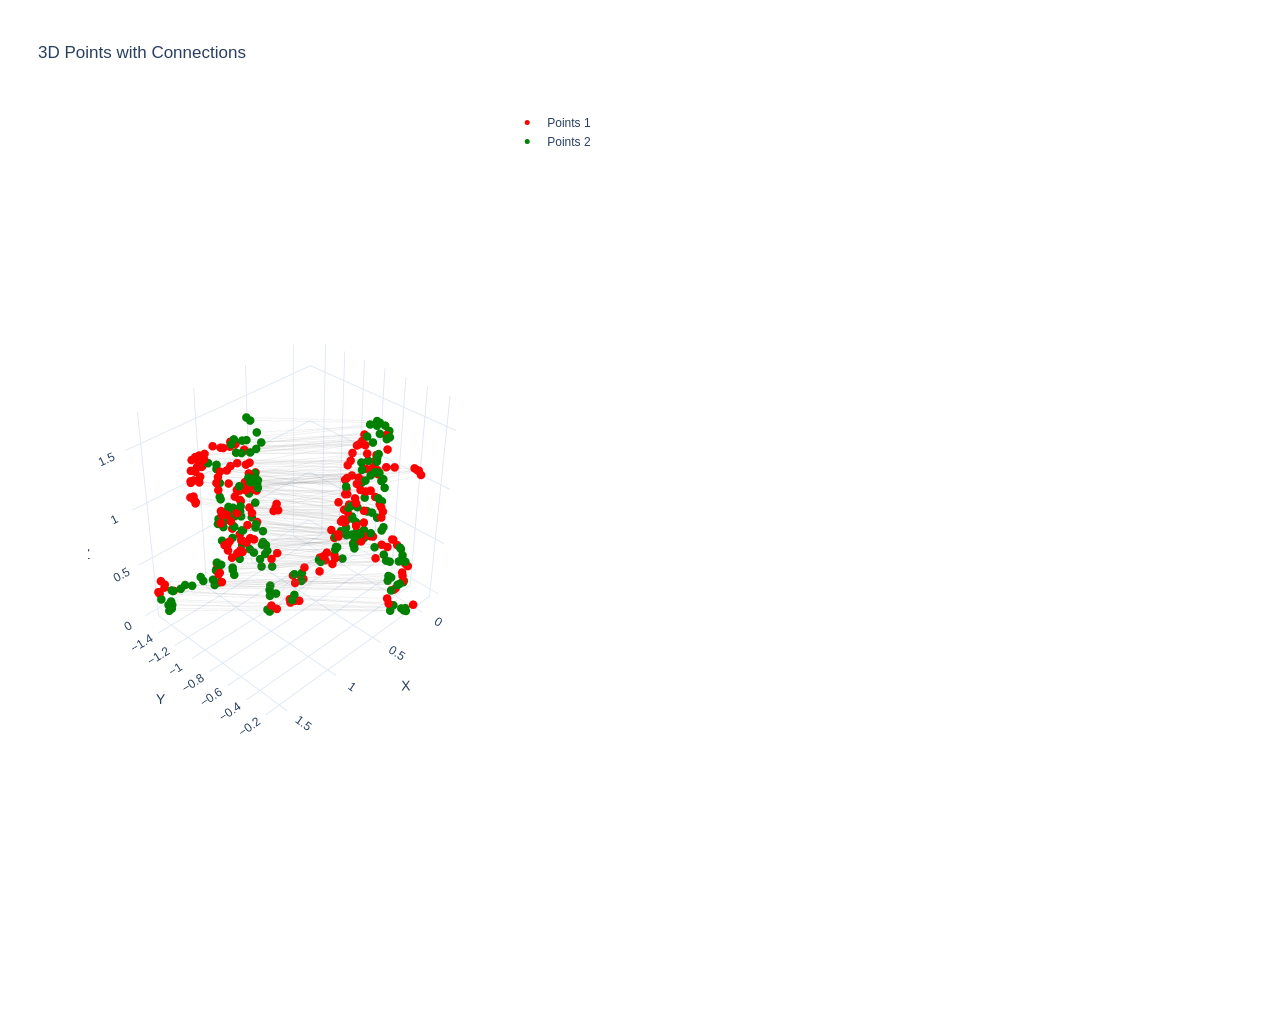
==== augmented_matching.html @ 13969689 "let's see if Git can handle this" ====
<html>
<head><meta charset="utf-8" /></head>
<body>
    <div>                        <script type="text/javascript">window.PlotlyConfig = {MathJaxConfig: 'local'};</script>
        <script type="text/javascript">/**
* plotly.js v2.35.2
* Copyright 2012-2024, Plotly, Inc.
* All rights reserved.
* Licensed under the MIT license
*/
/*! For license information please see plotly.min.js.LICENSE.txt */
!function(t,e){"object"==typeof exports&&"object"==typeof module?module.exports=e():"function"==typeof define&&define.amd?define([],e):"object"==typeof exports?exports.Plotly=e():t.Plotly=e()}(self,(function(){return function(){var t={6713:function(t,e,r){"use strict";var n=r(34809),i={"X,X div":'direction:ltr;font-family:"Open Sans",verdana,arial,sans-serif;margin:0;padding:0;',"X input,X button":'font-family:"Open Sans",verdana,arial,sans-serif;',"X input:focus,X button:focus":"outline:none;","X a":"text-decoration:none;","X a:hover":"text-decoration:none;","X .crisp":"shape-rendering:crispEdges;","X .user-select-none":"-webkit-user-select:none;-moz-user-select:none;-ms-user-select:none;-o-user-select:none;user-select:none;","X svg":"overflow:hidden;","X svg a":"fill:#447adb;","X svg a:hover":"fill:#3c6dc5;","X .main-svg":"position:absolute;top:0;left:0;pointer-events:none;","X .main-svg .draglayer":"pointer-events:all;","X .cursor-default":"cursor:default;","X .cursor-pointer":"cursor:pointer;","X .cursor-crosshair":"cursor:crosshair;","X .cursor-move":"cursor:move;","X .cursor-col-resize":"cursor:col-resize;","X .cursor-row-resize":"cursor:row-resize;","X .cursor-ns-resize":"cursor:ns-resize;","X .cursor-ew-resize":"cursor:ew-resize;","X .cursor-sw-resize":"cursor:sw-resize;","X .cursor-s-resize":"cursor:s-resize;","X .cursor-se-resize":"cursor:se-resize;","X .cursor-w-resize":"cursor:w-resize;","X .cursor-e-resize":"cursor:e-resize;","X .cursor-nw-resize":"cursor:nw-resize;","X .cursor-n-resize":"cursor:n-resize;","X .cursor-ne-resize":"cursor:ne-resize;","X .cursor-grab":"cursor:-webkit-grab;cursor:grab;","X .modebar":"position:absolute;top:2px;right:2px;","X .ease-bg":"-webkit-transition:background-color .3s ease 0s;-moz-transition:background-color .3s ease 0s;-ms-transition:background-color .3s ease 0s;-o-transition:background-color .3s ease 0s;transition:background-color .3s ease 0s;","X .modebar--hover>:not(.watermark)":"opacity:0;-webkit-transition:opacity .3s ease 0s;-moz-transition:opacity .3s ease 0s;-ms-transition:opacity .3s ease 0s;-o-transition:opacity .3s ease 0s;transition:opacity .3s ease 0s;","X:hover .modebar--hover .modebar-group":"opacity:1;","X .modebar-group":"float:left;display:inline-block;box-sizing:border-box;padding-left:8px;position:relative;vertical-align:middle;white-space:nowrap;","X .modebar-btn":"position:relative;font-size:16px;padding:3px 4px;height:22px;cursor:pointer;line-height:normal;box-sizing:border-box;","X .modebar-btn svg":"position:relative;top:2px;","X .modebar.vertical":"display:flex;flex-direction:column;flex-wrap:wrap;align-content:flex-end;max-height:100%;","X .modebar.vertical svg":"top:-1px;","X .modebar.vertical .modebar-group":"display:block;float:none;padding-left:0px;padding-bottom:8px;","X .modebar.vertical .modebar-group .modebar-btn":"display:block;text-align:center;","X [data-title]:before,X [data-title]:after":"position:absolute;-webkit-transform:translate3d(0, 0, 0);-moz-transform:translate3d(0, 0, 0);-ms-transform:translate3d(0, 0, 0);-o-transform:translate3d(0, 0, 0);transform:translate3d(0, 0, 0);display:none;opacity:0;z-index:1001;pointer-events:none;top:110%;right:50%;","X [data-title]:hover:before,X [data-title]:hover:after":"display:block;opacity:1;","X [data-title]:before":'content:"";position:absolute;background:rgba(0,0,0,0);border:6px solid rgba(0,0,0,0);z-index:1002;margin-top:-12px;border-bottom-color:#69738a;margin-right:-6px;',"X [data-title]:after":"content:attr(data-title);background:#69738a;color:#fff;padding:8px 10px;font-size:12px;line-height:12px;white-space:nowrap;margin-right:-18px;border-radius:2px;","X .vertical [data-title]:before,X .vertical [data-title]:after":"top:0%;right:200%;","X .vertical [data-title]:before":"border:6px solid rgba(0,0,0,0);border-left-color:#69738a;margin-top:8px;margin-right:-30px;",Y:'font-family:"Open Sans",verdana,arial,sans-serif;position:fixed;top:50px;right:20px;z-index:10000;font-size:10pt;max-width:180px;',"Y p":"margin:0;","Y .notifier-note":"min-width:180px;max-width:250px;border:1px solid #fff;z-index:3000;margin:0;background-color:#8c97af;background-color:rgba(140,151,175,.9);color:#fff;padding:10px;overflow-wrap:break-word;word-wrap:break-word;-ms-hyphens:auto;-webkit-hyphens:auto;hyphens:auto;","Y .notifier-close":"color:#fff;opacity:.8;float:right;padding:0 5px;background:none;border:none;font-size:20px;font-weight:bold;line-height:20px;","Y .notifier-close:hover":"color:#444;text-decoration:none;cursor:pointer;"};for(var a in i){var o=a.replace(/^,/," ,").replace(/X/g,".js-plotly-plot .plotly").replace(/Y/g,".plotly-notifier");n.addStyleRule(o,i[a])}},14187:function(t,e,r){"use strict";t.exports=r(47908)},20273:function(t,e,r){"use strict";t.exports=r(58218)},6457:function(t,e,r){"use strict";t.exports=r(89362)},15849:function(t,e,r){"use strict";t.exports=r(53794)},38847:function(t,e,r){"use strict";t.exports=r(29698)},7659:function(t,e,r){"use strict";t.exports=r(51252)},60089:function(t,e,r){"use strict";t.exports=r(48050)},22084:function(t,e,r){"use strict";t.exports=r(58075)},35892:function(t,e,r){"use strict";t.exports=r(9419)},81204:function(t,e,r){"use strict";t.exports=r(28128)},55857:function(t,e,r){"use strict";t.exports=r(47050)},12862:function(t,e,r){"use strict";t.exports=r(91405)},97629:function(t,e,r){"use strict";t.exports=r(34406)},67549:function(t,e,r){"use strict";t.exports=r(17430)},2660:function(t,e,r){"use strict";t.exports=r(91995)},86071:function(t,e,r){"use strict";t.exports=r(81264)},66200:function(t,e,r){"use strict";t.exports=r(42849)},53446:function(t,e,r){"use strict";t.exports=r(52213)},86899:function(t,e,r){"use strict";t.exports=r(91132)},13430:function(t,e,r){"use strict";t.exports=r(50453)},21548:function(t,e,r){"use strict";t.exports=r(29251)},53939:function(t,e,r){"use strict";t.exports=r(72892)},1902:function(t,e,r){"use strict";t.exports=r(74461)},29096:function(t,e,r){"use strict";t.exports=r(66143)},23820:function(t,e,r){"use strict";t.exports=r(81955)},82017:function(t,e,r){"use strict";t.exports=r(36858)},113:function(t,e,r){"use strict";t.exports=r(92106)},20260:function(t,e,r){"use strict";var n=r(67549);n.register([r(20273),r(15849),r(21548),r(1902),r(29096),r(23820),r(12862),r(1639),r(10067),r(53446),r(31014),r(113),r(78170),r(8202),r(92382),r(82017),r(86899),r(54357),r(66903),r(90594),r(71680),r(7412),r(55857),r(784),r(74221),r(22084),r(44001),r(97281),r(12345),r(53939),r(29117),r(5410),r(5057),r(81204),r(86071),r(14226),r(35892),r(2660),r(96599),r(28573),r(76832),r(60089),r(51469),r(97629),r(27700),r(7659),r(11780),r(27195),r(6457),r(84639),r(14187),r(66200),r(13430),r(90590),r(38847)]),t.exports=n},28573:function(t,e,r){"use strict";t.exports=r(25638)},90594:function(t,e,r){"use strict";t.exports=r(75297)},7412:function(t,e,r){"use strict";t.exports=r(58859)},27700:function(t,e,r){"use strict";t.exports=r(12683)},5410:function(t,e,r){"use strict";t.exports=r(6305)},29117:function(t,e,r){"use strict";t.exports=r(83910)},78170:function(t,e,r){"use strict";t.exports=r(49913)},12345:function(t,e,r){"use strict";t.exports=r(15186)},96599:function(t,e,r){"use strict";t.exports=r(71760)},54357:function(t,e,r){"use strict";t.exports=r(17822)},51469:function(t,e,r){"use strict";t.exports=r(56534)},74221:function(t,e,r){"use strict";t.exports=r(18070)},44001:function(t,e,r){"use strict";t.exports=r(52378)},14226:function(t,e,r){"use strict";t.exports=r(30929)},5057:function(t,e,r){"use strict";t.exports=r(83866)},11780:function(t,e,r){"use strict";t.exports=r(66939)},27195:function(t,e,r){"use strict";t.exports=r(23748)},84639:function(t,e,r){"use strict";t.exports=r(73304)},1639:function(t,e,r){"use strict";t.exports=r(12864)},90590:function(t,e,r){"use strict";t.exports=r(99855)},97281:function(t,e,r){"use strict";t.exports=r(91450)},784:function(t,e,r){"use strict";t.exports=r(51943)},8202:function(t,e,r){"use strict";t.exports=r(80809)},66903:function(t,e,r){"use strict";t.exports=r(95984)},76832:function(t,e,r){"use strict";t.exports=r(51671)},92382:function(t,e,r){"use strict";t.exports=r(47181)},10067:function(t,e,r){"use strict";t.exports=r(37276)},71680:function(t,e,r){"use strict";t.exports=r(75703)},31014:function(t,e,r){"use strict";t.exports=r(38261)},11645:function(t){"use strict";t.exports=[{path:"",backoff:0},{path:"M-2.4,-3V3L0.6,0Z",backoff:.6},{path:"M-3.7,-2.5V2.5L1.3,0Z",backoff:1.3},{path:"M-4.45,-3L-1.65,-0.2V0.2L-4.45,3L1.55,0Z",backoff:1.55},{path:"M-2.2,-2.2L-0.2,-0.2V0.2L-2.2,2.2L-1.4,3L1.6,0L-1.4,-3Z",backoff:1.6},{path:"M-4.4,-2.1L-0.6,-0.2V0.2L-4.4,2.1L-4,3L2,0L-4,-3Z",backoff:2},{path:"M2,0A2,2 0 1,1 0,-2A2,2 0 0,1 2,0Z",backoff:0,noRotate:!0},{path:"M2,2V-2H-2V2Z",backoff:0,noRotate:!0}]},50222:function(t,e,r){"use strict";var n=r(11645),i=r(80337),a=r(54826),o=r(78032).templatedArray;r(35081),t.exports=o("annotation",{visible:{valType:"boolean",dflt:!0,editType:"calc+arraydraw"},text:{valType:"string",editType:"calc+arraydraw"},textangle:{valType:"angle",dflt:0,editType:"calc+arraydraw"},font:i({editType:"calc+arraydraw",colorEditType:"arraydraw"}),width:{valType:"number",min:1,dflt:null,editType:"calc+arraydraw"},height:{valType:"number",min:1,dflt:null,editType:"calc+arraydraw"},opacity:{valType:"number",min:0,max:1,dflt:1,editType:"arraydraw"},align:{valType:"enumerated",values:["left","center","right"],dflt:"center",editType:"arraydraw"},valign:{valType:"enumerated",values:["top","middle","bottom"],dflt:"middle",editType:"arraydraw"},bgcolor:{valType:"color",dflt:"rgba(0,0,0,0)",editType:"arraydraw"},bordercolor:{valType:"color",dflt:"rgba(0,0,0,0)",editType:"arraydraw"},borderpad:{valType:"number",min:0,dflt:1,editType:"calc+arraydraw"},borderwidth:{valType:"number",min:0,dflt:1,editType:"calc+arraydraw"},showarrow:{valType:"boolean",dflt:!0,editType:"calc+arraydraw"},arrowcolor:{valType:"color",editType:"arraydraw"},arrowhead:{valType:"integer",min:0,max:n.length,dflt:1,editType:"arraydraw"},startarrowhead:{valType:"integer",min:0,max:n.length,dflt:1,editType:"arraydraw"},arrowside:{valType:"flaglist",flags:["end","start"],extras:["none"],dflt:"end",editType:"arraydraw"},arrowsize:{valType:"number",min:.3,dflt:1,editType:"calc+arraydraw"},startarrowsize:{valType:"number",min:.3,dflt:1,editType:"calc+arraydraw"},arrowwidth:{valType:"number",min:.1,editType:"calc+arraydraw"},standoff:{valType:"number",min:0,dflt:0,editType:"calc+arraydraw"},startstandoff:{valType:"number",min:0,dflt:0,editType:"calc+arraydraw"},ax:{valType:"any",editType:"calc+arraydraw"},ay:{valType:"any",editType:"calc+arraydraw"},axref:{valType:"enumerated",dflt:"pixel",values:["pixel",a.idRegex.x.toString()],editType:"calc"},ayref:{valType:"enumerated",dflt:"pixel",values:["pixel",a.idRegex.y.toString()],editType:"calc"},xref:{valType:"enumerated",values:["paper",a.idRegex.x.toString()],editType:"calc"},x:{valType:"any",editType:"calc+arraydraw"},xanchor:{valType:"enumerated",values:["auto","left","center","right"],dflt:"auto",editType:"calc+arraydraw"},xshift:{valType:"number",dflt:0,editType:"calc+arraydraw"},yref:{valType:"enumerated",values:["paper",a.idRegex.y.toString()],editType:"calc"},y:{valType:"any",editType:"calc+arraydraw"},yanchor:{valType:"enumerated",values:["auto","top","middle","bottom"],dflt:"auto",editType:"calc+arraydraw"},yshift:{valType:"number",dflt:0,editType:"calc+arraydraw"},clicktoshow:{valType:"enumerated",values:[!1,"onoff","onout"],dflt:!1,editType:"arraydraw"},xclick:{valType:"any",editType:"arraydraw"},yclick:{valType:"any",editType:"arraydraw"},hovertext:{valType:"string",editType:"arraydraw"},hoverlabel:{bgcolor:{valType:"color",editType:"arraydraw"},bordercolor:{valType:"color",editType:"arraydraw"},font:i({editType:"arraydraw"}),editType:"arraydraw"},captureevents:{valType:"boolean",editType:"arraydraw"},editType:"calc",_deprecated:{ref:{valType:"string",editType:"calc"}}})},60317:function(t,e,r){"use strict";var n=r(34809),i=r(29714),a=r(3377).draw;function o(t){var e=t._fullLayout;n.filterVisible(e.annotations).forEach((function(e){var r=i.getFromId(t,e.xref),n=i.getFromId(t,e.yref),a=i.getRefType(e.xref),o=i.getRefType(e.yref);e._extremes={},"range"===a&&s(e,r),"range"===o&&s(e,n)}))}function s(t,e){var r,n=e._id,a=n.charAt(0),o=t[a],s=t["a"+a],l=t[a+"ref"],c=t["a"+a+"ref"],u=t["_"+a+"padplus"],h=t["_"+a+"padminus"],f={x:1,y:-1}[a]*t[a+"shift"],p=3*t.arrowsize*t.arrowwidth||0,d=p+f,m=p-f,g=3*t.startarrowsize*t.arrowwidth||0,y=g+f,v=g-f;if(c===l){var x=i.findExtremes(e,[e.r2c(o)],{ppadplus:d,ppadminus:m}),_=i.findExtremes(e,[e.r2c(s)],{ppadplus:Math.max(u,y),ppadminus:Math.max(h,v)});r={min:[x.min[0],_.min[0]],max:[x.max[0],_.max[0]]}}else y=s?y+s:y,v=s?v-s:v,r=i.findExtremes(e,[e.r2c(o)],{ppadplus:Math.max(u,d,y),ppadminus:Math.max(h,m,v)});t._extremes[n]=r}t.exports=function(t){var e=t._fullLayout;if(n.filterVisible(e.annotations).length&&t._fullData.length)return n.syncOrAsync([a,o],t)}},6035:function(t,e,r){"use strict";var n=r(34809),i=r(33626),a=r(78032).arrayEditor;function o(t,e){var r,n,i,a,o,l,c,u=t._fullLayout.annotations,h=[],f=[],p=[],d=(e||[]).length;for(r=0;r<u.length;r++)if(a=(i=u[r]).clicktoshow){for(n=0;n<d;n++)if(l=(o=e[n]).xaxis,c=o.yaxis,l._id===i.xref&&c._id===i.yref&&l.d2r(o.x)===s(i._xclick,l)&&c.d2r(o.y)===s(i._yclick,c)){(i.visible?"onout"===a?f:p:h).push(r);break}n===d&&i.visible&&"onout"===a&&f.push(r)}return{on:h,off:f,explicitOff:p}}function s(t,e){return"log"===e.type?e.l2r(t):e.d2r(t)}t.exports={hasClickToShow:function(t,e){var r=o(t,e);return r.on.length>0||r.explicitOff.length>0},onClick:function(t,e){var r,s,l=o(t,e),c=l.on,u=l.off.concat(l.explicitOff),h={},f=t._fullLayout.annotations;if(c.length||u.length){for(r=0;r<c.length;r++)(s=a(t.layout,"annotations",f[c[r]])).modifyItem("visible",!0),n.extendFlat(h,s.getUpdateObj());for(r=0;r<u.length;r++)(s=a(t.layout,"annotations",f[u[r]])).modifyItem("visible",!1),n.extendFlat(h,s.getUpdateObj());return i.call("update",t,{},h)}}}},53271:function(t,e,r){"use strict";var n=r(34809),i=r(78766);t.exports=function(t,e,r,a){a("opacity");var o=a("bgcolor"),s=a("bordercolor"),l=i.opacity(s);a("borderpad");var c=a("borderwidth"),u=a("showarrow");if(a("text",u?" ":r._dfltTitle.annotation),a("textangle"),n.coerceFont(a,"font",r.font),a("width"),a("align"),a("height")&&a("valign"),u){var h,f,p=a("arrowside");-1!==p.indexOf("end")&&(h=a("arrowhead"),f=a("arrowsize")),-1!==p.indexOf("start")&&(a("startarrowhead",h),a("startarrowsize",f)),a("arrowcolor",l?e.bordercolor:i.defaultLine),a("arrowwidth",2*(l&&c||1)),a("standoff"),a("startstandoff")}var d=a("hovertext"),m=r.hoverlabel||{};if(d){var g=a("hoverlabel.bgcolor",m.bgcolor||(i.opacity(o)?i.rgb(o):i.defaultLine)),y=a("hoverlabel.bordercolor",m.bordercolor||i.contrast(g)),v=n.extendFlat({},m.font);v.color||(v.color=y),n.coerceFont(a,"hoverlabel.font",v)}a("captureevents",!!d)}},59741:function(t,e,r){"use strict";var n=r(10721),i=r(8083);t.exports=function(t,e,r,a){e=e||{};var o="log"===r&&"linear"===e.type,s="linear"===r&&"log"===e.type;if(o||s)for(var l,c,u=t._fullLayout.annotations,h=e._id.charAt(0),f=0;f<u.length;f++)l=u[f],c="annotations["+f+"].",l[h+"ref"]===e._id&&p(h),l["a"+h+"ref"]===e._id&&p("a"+h);function p(t){var r=l[t],s=null;s=o?i(r,e.range):Math.pow(10,r),n(s)||(s=null),a(c+t,s)}}},63737:function(t,e,r){"use strict";var n=r(34809),i=r(29714),a=r(59008),o=r(53271),s=r(50222);function l(t,e,r){function a(r,i){return n.coerce(t,e,s,r,i)}var l=a("visible"),c=a("clicktoshow");if(l||c){o(t,e,r,a);for(var u=e.showarrow,h=["x","y"],f=[-10,-30],p={_fullLayout:r},d=0;d<2;d++){var m=h[d],g=i.coerceRef(t,e,p,m,"","paper");if("paper"!==g&&i.getFromId(p,g)._annIndices.push(e._index),i.coercePosition(e,p,a,g,m,.5),u){var y="a"+m,v=i.coerceRef(t,e,p,y,"pixel",["pixel","paper"]);"pixel"!==v&&v!==g&&(v=e[y]="pixel");var x="pixel"===v?f[d]:.4;i.coercePosition(e,p,a,v,y,x)}a(m+"anchor"),a(m+"shift")}if(n.noneOrAll(t,e,["x","y"]),u&&n.noneOrAll(t,e,["ax","ay"]),c){var _=a("xclick"),b=a("yclick");e._xclick=void 0===_?e.x:i.cleanPosition(_,p,e.xref),e._yclick=void 0===b?e.y:i.cleanPosition(b,p,e.yref)}}}t.exports=function(t,e){a(t,e,{name:"annotations",handleItemDefaults:l})}},3377:function(t,e,r){"use strict";var n=r(45568),i=r(33626),a=r(44122),o=r(34809),s=o.strTranslate,l=r(29714),c=r(78766),u=r(62203),h=r(32141),f=r(30635),p=r(27983),d=r(14751),m=r(78032).arrayEditor,g=r(23768);function y(t,e){var r=t._fullLayout.annotations[e]||{},n=l.getFromId(t,r.xref),i=l.getFromId(t,r.yref);n&&n.setScale(),i&&i.setScale(),x(t,r,e,!1,n,i)}function v(t,e,r,n,i){var a=i[r],o=i[r+"ref"],s=-1!==r.indexOf("y"),c="domain"===l.getRefType(o),u=s?n.h:n.w;return t?c?a+(s?-e:e)/t._length:t.p2r(t.r2p(a)+e):a+(s?-e:e)/u}function x(t,e,r,a,y,x){var _,b,w=t._fullLayout,T=t._fullLayout._size,k=t._context.edits;a?(_="annotation-"+a,b=a+".annotations"):(_="annotation",b="annotations");var A=m(t.layout,b,e),M=A.modifyBase,S=A.modifyItem,E=A.getUpdateObj;w._infolayer.selectAll("."+_+'[data-index="'+r+'"]').remove();var C="clip"+w._uid+"_ann"+r;if(e._input&&!1!==e.visible){var L={x:{},y:{}},I=+e.textangle||0,P=w._infolayer.append("g").classed(_,!0).attr("data-index",String(r)).style("opacity",e.opacity),z=P.append("g").classed("annotation-text-g",!0),O=k[e.showarrow?"annotationTail":"annotationPosition"],D=e.captureevents||k.annotationText||O,R=z.append("g").style("pointer-events",D?"all":null).call(p,"pointer").on("click",(function(){t._dragging=!1,t.emit("plotly_clickannotation",Z(n.event))}));e.hovertext&&R.on("mouseover",(function(){var r=e.hoverlabel,n=r.font,i=this.getBoundingClientRect(),a=t.getBoundingClientRect();h.loneHover({x0:i.left-a.left,x1:i.right-a.left,y:(i.top+i.bottom)/2-a.top,text:e.hovertext,color:r.bgcolor,borderColor:r.bordercolor,fontFamily:n.family,fontSize:n.size,fontColor:n.color,fontWeight:n.weight,fontStyle:n.style,fontVariant:n.variant,fontShadow:n.fontShadow,fontLineposition:n.fontLineposition,fontTextcase:n.fontTextcase},{container:w._hoverlayer.node(),outerContainer:w._paper.node(),gd:t})})).on("mouseout",(function(){h.loneUnhover(w._hoverlayer.node())}));var F=e.borderwidth,B=e.borderpad,N=F+B,j=R.append("rect").attr("class","bg").style("stroke-width",F+"px").call(c.stroke,e.bordercolor).call(c.fill,e.bgcolor),U=e.width||e.height,V=w._topclips.selectAll("#"+C).data(U?[0]:[]);V.enter().append("clipPath").classed("annclip",!0).attr("id",C).append("rect"),V.exit().remove();var q=e.font,H=w._meta?o.templateString(e.text,w._meta):e.text,G=R.append("text").classed("annotation-text",!0).text(H);k.annotationText?G.call(f.makeEditable,{delegate:R,gd:t}).call(W).on("edit",(function(r){e.text=r,this.call(W),S("text",r),y&&y.autorange&&M(y._name+".autorange",!0),x&&x.autorange&&M(x._name+".autorange",!0),i.call("_guiRelayout",t,E())})):G.call(W)}else n.selectAll("#"+C).remove();function Z(t){var n={index:r,annotation:e._input,fullAnnotation:e,event:t};return a&&(n.subplotId=a),n}function W(r){return r.call(u.font,q).attr({"text-anchor":{left:"start",right:"end"}[e.align]||"middle"}),f.convertToTspans(r,t,Y),r}function Y(){var r=G.selectAll("a");1===r.size()&&r.text()===G.text()&&R.insert("a",":first-child").attr({"xlink:xlink:href":r.attr("xlink:href"),"xlink:xlink:show":r.attr("xlink:show")}).style({cursor:"pointer"}).node().appendChild(j.node());var n=R.select(".annotation-text-math-group"),h=!n.empty(),m=u.bBox((h?n:G).node()),_=m.width,b=m.height,A=e.width||_,D=e.height||b,B=Math.round(A+2*N),q=Math.round(D+2*N);function H(t,e){return"auto"===e&&(e=t<1/3?"left":t>2/3?"right":"center"),{center:0,middle:0,left:.5,bottom:-.5,right:-.5,top:.5}[e]}for(var W=!1,Y=["x","y"],X=0;X<Y.length;X++){var $,J,K,Q,tt,et=Y[X],rt=e[et+"ref"]||et,nt=e["a"+et+"ref"],it={x:y,y:x}[et],at=(I+("x"===et?0:-90))*Math.PI/180,ot=B*Math.cos(at),st=q*Math.sin(at),lt=Math.abs(ot)+Math.abs(st),ct=e[et+"anchor"],ut=e[et+"shift"]*("x"===et?1:-1),ht=L[et],ft=l.getRefType(rt);if(it&&"domain"!==ft){var pt=it.r2fraction(e[et]);(pt<0||pt>1)&&(nt===rt?((pt=it.r2fraction(e["a"+et]))<0||pt>1)&&(W=!0):W=!0),$=it._offset+it.r2p(e[et]),Q=.5}else{var dt="domain"===ft;"x"===et?(K=e[et],$=dt?it._offset+it._length*K:$=T.l+T.w*K):(K=1-e[et],$=dt?it._offset+it._length*K:$=T.t+T.h*K),Q=e.showarrow?.5:K}if(e.showarrow){ht.head=$;var mt=e["a"+et];if(tt=ot*H(.5,e.xanchor)-st*H(.5,e.yanchor),nt===rt){var gt=l.getRefType(nt);"domain"===gt?("y"===et&&(mt=1-mt),ht.tail=it._offset+it._length*mt):"paper"===gt?"y"===et?(mt=1-mt,ht.tail=T.t+T.h*mt):ht.tail=T.l+T.w*mt:ht.tail=it._offset+it.r2p(mt),J=tt}else ht.tail=$+mt,J=tt+mt;ht.text=ht.tail+tt;var yt=w["x"===et?"width":"height"];if("paper"===rt&&(ht.head=o.constrain(ht.head,1,yt-1)),"pixel"===nt){var vt=-Math.max(ht.tail-3,ht.text),xt=Math.min(ht.tail+3,ht.text)-yt;vt>0?(ht.tail+=vt,ht.text+=vt):xt>0&&(ht.tail-=xt,ht.text-=xt)}ht.tail+=ut,ht.head+=ut}else J=tt=lt*H(Q,ct),ht.text=$+tt;ht.text+=ut,tt+=ut,J+=ut,e["_"+et+"padplus"]=lt/2+J,e["_"+et+"padminus"]=lt/2-J,e["_"+et+"size"]=lt,e["_"+et+"shift"]=tt}if(W)R.remove();else{var _t=0,bt=0;if("left"!==e.align&&(_t=(A-_)*("center"===e.align?.5:1)),"top"!==e.valign&&(bt=(D-b)*("middle"===e.valign?.5:1)),h)n.select("svg").attr({x:N+_t-1,y:N+bt}).call(u.setClipUrl,U?C:null,t);else{var wt=N+bt-m.top,Tt=N+_t-m.left;G.call(f.positionText,Tt,wt).call(u.setClipUrl,U?C:null,t)}V.select("rect").call(u.setRect,N,N,A,D),j.call(u.setRect,F/2,F/2,B-F,q-F),R.call(u.setTranslate,Math.round(L.x.text-B/2),Math.round(L.y.text-q/2)),z.attr({transform:"rotate("+I+","+L.x.text+","+L.y.text+")"});var kt,At=function(r,n){P.selectAll(".annotation-arrow-g").remove();var l=L.x.head,h=L.y.head,f=L.x.tail+r,p=L.y.tail+n,m=L.x.text+r,_=L.y.text+n,b=o.rotationXYMatrix(I,m,_),w=o.apply2DTransform(b),A=o.apply2DTransform2(b),C=+j.attr("width"),O=+j.attr("height"),D=m-.5*C,F=D+C,B=_-.5*O,N=B+O,U=[[D,B,D,N],[D,N,F,N],[F,N,F,B],[F,B,D,B]].map(A);if(!U.reduce((function(t,e){return t^!!o.segmentsIntersect(l,h,l+1e6,h+1e6,e[0],e[1],e[2],e[3])}),!1)){U.forEach((function(t){var e=o.segmentsIntersect(f,p,l,h,t[0],t[1],t[2],t[3]);e&&(f=e.x,p=e.y)}));var V=e.arrowwidth,q=e.arrowcolor,H=e.arrowside,G=P.append("g").style({opacity:c.opacity(q)}).classed("annotation-arrow-g",!0),Z=G.append("path").attr("d","M"+f+","+p+"L"+l+","+h).style("stroke-width",V+"px").call(c.stroke,c.rgb(q));if(g(Z,H,e),k.annotationPosition&&Z.node().parentNode&&!a){var W=l,Y=h;if(e.standoff){var X=Math.sqrt(Math.pow(l-f,2)+Math.pow(h-p,2));W+=e.standoff*(f-l)/X,Y+=e.standoff*(p-h)/X}var $,J,K=G.append("path").classed("annotation-arrow",!0).classed("anndrag",!0).classed("cursor-move",!0).attr({d:"M3,3H-3V-3H3ZM0,0L"+(f-W)+","+(p-Y),transform:s(W,Y)}).style("stroke-width",V+6+"px").call(c.stroke,"rgba(0,0,0,0)").call(c.fill,"rgba(0,0,0,0)");d.init({element:K.node(),gd:t,prepFn:function(){var t=u.getTranslate(R);$=t.x,J=t.y,y&&y.autorange&&M(y._name+".autorange",!0),x&&x.autorange&&M(x._name+".autorange",!0)},moveFn:function(t,r){var n=w($,J),i=n[0]+t,a=n[1]+r;R.call(u.setTranslate,i,a),S("x",v(y,t,"x",T,e)),S("y",v(x,r,"y",T,e)),e.axref===e.xref&&S("ax",v(y,t,"ax",T,e)),e.ayref===e.yref&&S("ay",v(x,r,"ay",T,e)),G.attr("transform",s(t,r)),z.attr({transform:"rotate("+I+","+i+","+a+")"})},doneFn:function(){i.call("_guiRelayout",t,E());var e=document.querySelector(".js-notes-box-panel");e&&e.redraw(e.selectedObj)}})}}};e.showarrow&&At(0,0),O&&d.init({element:R.node(),gd:t,prepFn:function(){kt=z.attr("transform")},moveFn:function(t,r){var n="pointer";if(e.showarrow)e.axref===e.xref?S("ax",v(y,t,"ax",T,e)):S("ax",e.ax+t),e.ayref===e.yref?S("ay",v(x,r,"ay",T.w,e)):S("ay",e.ay+r),At(t,r);else{if(a)return;var i,o;if(y)i=v(y,t,"x",T,e);else{var l=e._xsize/T.w,c=e.x+(e._xshift-e.xshift)/T.w-l/2;i=d.align(c+t/T.w,l,0,1,e.xanchor)}if(x)o=v(x,r,"y",T,e);else{var u=e._ysize/T.h,h=e.y-(e._yshift+e.yshift)/T.h-u/2;o=d.align(h-r/T.h,u,0,1,e.yanchor)}S("x",i),S("y",o),y&&x||(n=d.getCursor(y?.5:i,x?.5:o,e.xanchor,e.yanchor))}z.attr({transform:s(t,r)+kt}),p(R,n)},clickFn:function(r,n){e.captureevents&&t.emit("plotly_clickannotation",Z(n))},doneFn:function(){p(R),i.call("_guiRelayout",t,E());var e=document.querySelector(".js-notes-box-panel");e&&e.redraw(e.selectedObj)}})}}}t.exports={draw:function(t){var e=t._fullLayout;e._infolayer.selectAll(".annotation").remove();for(var r=0;r<e.annotations.length;r++)e.annotations[r].visible&&y(t,r);return a.previousPromises(t)},drawOne:y,drawRaw:x}},23768:function(t,e,r){"use strict";var n=r(45568),i=r(78766),a=r(11645),o=r(34809),s=o.strScale,l=o.strRotate,c=o.strTranslate;t.exports=function(t,e,r){var o,u,h,f,p=t.node(),d=a[r.arrowhead||0],m=a[r.startarrowhead||0],g=(r.arrowwidth||1)*(r.arrowsize||1),y=(r.arrowwidth||1)*(r.startarrowsize||1),v=e.indexOf("start")>=0,x=e.indexOf("end")>=0,_=d.backoff*g+r.standoff,b=m.backoff*y+r.startstandoff;if("line"===p.nodeName){o={x:+t.attr("x1"),y:+t.attr("y1")},u={x:+t.attr("x2"),y:+t.attr("y2")};var w=o.x-u.x,T=o.y-u.y;if(f=(h=Math.atan2(T,w))+Math.PI,_&&b&&_+b>Math.sqrt(w*w+T*T))return void O();if(_){if(_*_>w*w+T*T)return void O();var k=_*Math.cos(h),A=_*Math.sin(h);u.x+=k,u.y+=A,t.attr({x2:u.x,y2:u.y})}if(b){if(b*b>w*w+T*T)return void O();var M=b*Math.cos(h),S=b*Math.sin(h);o.x-=M,o.y-=S,t.attr({x1:o.x,y1:o.y})}}else if("path"===p.nodeName){var E=p.getTotalLength(),C="";if(E<_+b)return void O();var L=p.getPointAtLength(0),I=p.getPointAtLength(.1);h=Math.atan2(L.y-I.y,L.x-I.x),o=p.getPointAtLength(Math.min(b,E)),C="0px,"+b+"px,";var P=p.getPointAtLength(E),z=p.getPointAtLength(E-.1);f=Math.atan2(P.y-z.y,P.x-z.x),u=p.getPointAtLength(Math.max(0,E-_)),C+=E-(C?b+_:_)+"px,"+E+"px",t.style("stroke-dasharray",C)}function O(){t.style("stroke-dasharray","0px,100px")}function D(e,a,o,u){e.path&&(e.noRotate&&(o=0),n.select(p.parentNode).append("path").attr({class:t.attr("class"),d:e.path,transform:c(a.x,a.y)+l(180*o/Math.PI)+s(u)}).style({fill:i.rgb(r.arrowcolor),"stroke-width":0}))}v&&D(m,o,h,y),x&&D(d,u,f,g)}},3599:function(t,e,r){"use strict";var n=r(3377),i=r(6035);t.exports={moduleType:"component",name:"annotations",layoutAttributes:r(50222),supplyLayoutDefaults:r(63737),includeBasePlot:r(20706)("annotations"),calcAutorange:r(60317),draw:n.draw,drawOne:n.drawOne,drawRaw:n.drawRaw,hasClickToShow:i.hasClickToShow,onClick:i.onClick,convertCoords:r(59741)}},38239:function(t,e,r){"use strict";var n=r(50222),i=r(13582).overrideAll,a=r(78032).templatedArray;t.exports=i(a("annotation",{visible:n.visible,x:{valType:"any"},y:{valType:"any"},z:{valType:"any"},ax:{valType:"number"},ay:{valType:"number"},xanchor:n.xanchor,xshift:n.xshift,yanchor:n.yanchor,yshift:n.yshift,text:n.text,textangle:n.textangle,font:n.font,width:n.width,height:n.height,opacity:n.opacity,align:n.align,valign:n.valign,bgcolor:n.bgcolor,bordercolor:n.bordercolor,borderpad:n.borderpad,borderwidth:n.borderwidth,showarrow:n.showarrow,arrowcolor:n.arrowcolor,arrowhead:n.arrowhead,startarrowhead:n.startarrowhead,arrowside:n.arrowside,arrowsize:n.arrowsize,startarrowsize:n.startarrowsize,arrowwidth:n.arrowwidth,standoff:n.standoff,startstandoff:n.startstandoff,hovertext:n.hovertext,hoverlabel:n.hoverlabel,captureevents:n.captureevents}),"calc","from-root")},47979:function(t,e,r){"use strict";var n=r(34809),i=r(29714);function a(t,e){var r=e.fullSceneLayout.domain,a=e.fullLayout._size,o={pdata:null,type:"linear",autorange:!1,range:[-1/0,1/0]};t._xa={},n.extendFlat(t._xa,o),i.setConvert(t._xa),t._xa._offset=a.l+r.x[0]*a.w,t._xa.l2p=function(){return.5*(1+t._pdata[0]/t._pdata[3])*a.w*(r.x[1]-r.x[0])},t._ya={},n.extendFlat(t._ya,o),i.setConvert(t._ya),t._ya._offset=a.t+(1-r.y[1])*a.h,t._ya.l2p=function(){return.5*(1-t._pdata[1]/t._pdata[3])*a.h*(r.y[1]-r.y[0])}}t.exports=function(t){for(var e=t.fullSceneLayout.annotations,r=0;r<e.length;r++)a(e[r],t);t.fullLayout._infolayer.selectAll(".annotation-"+t.id).remove()}},34232:function(t,e,r){"use strict";var n=r(34809),i=r(29714),a=r(59008),o=r(53271),s=r(38239);function l(t,e,r,a){function l(r,i){return n.coerce(t,e,s,r,i)}function c(t){var n=t+"axis",a={_fullLayout:{}};return a._fullLayout[n]=r[n],i.coercePosition(e,a,l,t,t,.5)}l("visible")&&(o(t,e,a.fullLayout,l),c("x"),c("y"),c("z"),n.noneOrAll(t,e,["x","y","z"]),e.xref="x",e.yref="y",e.zref="z",l("xanchor"),l("yanchor"),l("xshift"),l("yshift"),e.showarrow&&(e.axref="pixel",e.ayref="pixel",l("ax",-10),l("ay",-30),n.noneOrAll(t,e,["ax","ay"])))}t.exports=function(t,e,r){a(t,e,{name:"annotations",handleItemDefaults:l,fullLayout:r.fullLayout})}},9756:function(t,e,r){"use strict";var n=r(3377).drawRaw,i=r(25802),a=["x","y","z"];t.exports=function(t){for(var e=t.fullSceneLayout,r=t.dataScale,o=e.annotations,s=0;s<o.length;s++){for(var l=o[s],c=!1,u=0;u<3;u++){var h=a[u],f=l[h],p=e[h+"axis"].r2fraction(f);if(p<0||p>1){c=!0;break}}c?t.fullLayout._infolayer.select(".annotation-"+t.id+'[data-index="'+s+'"]').remove():(l._pdata=i(t.glplot.cameraParams,[e.xaxis.r2l(l.x)*r[0],e.yaxis.r2l(l.y)*r[1],e.zaxis.r2l(l.z)*r[2]]),n(t.graphDiv,l,s,t.id,l._xa,l._ya))}}},83348:function(t,e,r){"use strict";var n=r(33626),i=r(34809);t.exports={moduleType:"component",name:"annotations3d",schema:{subplots:{scene:{annotations:r(38239)}}},layoutAttributes:r(38239),handleDefaults:r(34232),includeBasePlot:function(t,e){var r=n.subplotsRegistry.gl3d;if(r)for(var a=r.attrRegex,o=Object.keys(t),s=0;s<o.length;s++){var l=o[s];a.test(l)&&(t[l].annotations||[]).length&&(i.pushUnique(e._basePlotModules,r),i.pushUnique(e._subplots.gl3d,l))}},convert:r(47979),draw:r(9756)}},37177:function(t,e,r){"use strict";t.exports=r(24453),r(23428),r(1401),r(72210),r(28569),r(81133),r(78295),r(25512),r(42645),r(62324),r(91662),r(66445),r(50506),r(84756),r(41858),r(57985)},29698:function(t,e,r){"use strict";var n=r(37177),i=r(34809),a=r(63821),o=a.EPOCHJD,s=a.ONEDAY,l={valType:"enumerated",values:i.sortObjectKeys(n.calendars),editType:"calc",dflt:"gregorian"},c=function(t,e,r,n){var a={};return a[r]=l,i.coerce(t,e,a,r,n)},u="##",h={d:{0:"dd","-":"d"},e:{0:"d","-":"d"},a:{0:"D","-":"D"},A:{0:"DD","-":"DD"},j:{0:"oo","-":"o"},W:{0:"ww","-":"w"},m:{0:"mm","-":"m"},b:{0:"M","-":"M"},B:{0:"MM","-":"MM"},y:{0:"yy","-":"yy"},Y:{0:"yyyy","-":"yyyy"},U:u,w:u,c:{0:"D M d %X yyyy","-":"D M d %X yyyy"},x:{0:"mm/dd/yyyy","-":"mm/dd/yyyy"}},f={};function p(t){var e=f[t];return e||(f[t]=n.instance(t))}function d(t){return i.extendFlat({},l,{description:t})}function m(t){return"Sets the calendar system to use with `"+t+"` date data."}var g={xcalendar:d(m("x"))},y=i.extendFlat({},g,{ycalendar:d(m("y"))}),v=i.extendFlat({},y,{zcalendar:d(m("z"))}),x=d(["Sets the calendar system to use for `range` and `tick0`","if this is a date axis. This does not set the calendar for","interpreting data on this axis, that's specified in the trace","or via the global `layout.calendar`"].join(" "));t.exports={moduleType:"component",name:"calendars",schema:{traces:{scatter:y,bar:y,box:y,heatmap:y,contour:y,histogram:y,histogram2d:y,histogram2dcontour:y,scatter3d:v,surface:v,mesh3d:v,scattergl:y,ohlc:g,candlestick:g},layout:{calendar:d(["Sets the default calendar system to use for interpreting and","displaying dates throughout the plot."].join(" "))},subplots:{xaxis:{calendar:x},yaxis:{calendar:x},scene:{xaxis:{calendar:x},yaxis:{calendar:x},zaxis:{calendar:x}},polar:{radialaxis:{calendar:x}}},transforms:{filter:{valuecalendar:d(["WARNING: All transforms are deprecated and may be removed from the API in next major version.","Sets the calendar system to use for `value`, if it is a date."].join(" ")),targetcalendar:d(["WARNING: All transforms are deprecated and may be removed from the API in next major version.","Sets the calendar system to use for `target`, if it is an","array of dates. If `target` is a string (eg *x*) we use the","corresponding trace attribute (eg `xcalendar`) if it exists,","even if `targetcalendar` is provided."].join(" "))}}},layoutAttributes:l,handleDefaults:c,handleTraceDefaults:function(t,e,r,n){for(var i=0;i<r.length;i++)c(t,e,r[i]+"calendar",n.calendar)},CANONICAL_SUNDAY:{chinese:"2000-01-02",coptic:"2000-01-03",discworld:"2000-01-03",ethiopian:"2000-01-05",hebrew:"5000-01-01",islamic:"1000-01-02",julian:"2000-01-03",mayan:"5000-01-01",nanakshahi:"1000-01-05",nepali:"2000-01-05",persian:"1000-01-01",jalali:"1000-01-01",taiwan:"1000-01-04",thai:"2000-01-04",ummalqura:"1400-01-06"},CANONICAL_TICK:{chinese:"2000-01-01",coptic:"2000-01-01",discworld:"2000-01-01",ethiopian:"2000-01-01",hebrew:"5000-01-01",islamic:"1000-01-01",julian:"2000-01-01",mayan:"5000-01-01",nanakshahi:"1000-01-01",nepali:"2000-01-01",persian:"1000-01-01",jalali:"1000-01-01",taiwan:"1000-01-01",thai:"2000-01-01",ummalqura:"1400-01-01"},DFLTRANGE:{chinese:["2000-01-01","2001-01-01"],coptic:["1700-01-01","1701-01-01"],discworld:["1800-01-01","1801-01-01"],ethiopian:["2000-01-01","2001-01-01"],hebrew:["5700-01-01","5701-01-01"],islamic:["1400-01-01","1401-01-01"],julian:["2000-01-01","2001-01-01"],mayan:["5200-01-01","5201-01-01"],nanakshahi:["0500-01-01","0501-01-01"],nepali:["2000-01-01","2001-01-01"],persian:["1400-01-01","1401-01-01"],jalali:["1400-01-01","1401-01-01"],taiwan:["0100-01-01","0101-01-01"],thai:["2500-01-01","2501-01-01"],ummalqura:["1400-01-01","1401-01-01"]},getCal:p,worldCalFmt:function(t,e,r){for(var n,i,a,l,c,f=Math.floor((e+.05)/s)+o,d=p(r).fromJD(f),m=0;-1!==(m=t.indexOf("%",m));)"0"===(n=t.charAt(m+1))||"-"===n||"_"===n?(a=3,i=t.charAt(m+2),"_"===n&&(n="-")):(i=n,n="0",a=2),(l=h[i])?(c=l===u?u:d.formatDate(l[n]),t=t.substr(0,m)+c+t.substr(m+a),m+=c.length):m+=a;return t}}},10229:function(t,e){"use strict";e.defaults=["#1f77b4","#ff7f0e","#2ca02c","#d62728","#9467bd","#8c564b","#e377c2","#7f7f7f","#bcbd22","#17becf"],e.defaultLine="#444",e.lightLine="#eee",e.background="#fff",e.borderLine="#BEC8D9",e.lightFraction=1e3/11},78766:function(t,e,r){"use strict";var n=r(65657),i=r(10721),a=r(87800).isTypedArray,o=t.exports={},s=r(10229);o.defaults=s.defaults;var l=o.defaultLine=s.defaultLine;o.lightLine=s.lightLine;var c=o.background=s.background;function u(t){if(i(t)||"string"!=typeof t)return t;var e=t.trim();if("rgb"!==e.substr(0,3))return t;var r=e.match(/^rgba?\s*\(([^()]*)\)$/);if(!r)return t;var n=r[1].trim().split(/\s*[\s,]\s*/),a="a"===e.charAt(3)&&4===n.length;if(!a&&3!==n.length)return t;for(var o=0;o<n.length;o++){if(!n[o].length)return t;if(n[o]=Number(n[o]),!(n[o]>=0))return t;if(3===o)n[o]>1&&(n[o]=1);else if(n[o]>=1)return t}var s=Math.round(255*n[0])+", "+Math.round(255*n[1])+", "+Math.round(255*n[2]);return a?"rgba("+s+", "+n[3]+")":"rgb("+s+")"}o.tinyRGB=function(t){var e=t.toRgb();return"rgb("+Math.round(e.r)+", "+Math.round(e.g)+", "+Math.round(e.b)+")"},o.rgb=function(t){return o.tinyRGB(n(t))},o.opacity=function(t){return t?n(t).getAlpha():0},o.addOpacity=function(t,e){var r=n(t).toRgb();return"rgba("+Math.round(r.r)+", "+Math.round(r.g)+", "+Math.round(r.b)+", "+e+")"},o.combine=function(t,e){var r=n(t).toRgb();if(1===r.a)return n(t).toRgbString();var i=n(e||c).toRgb(),a=1===i.a?i:{r:255*(1-i.a)+i.r*i.a,g:255*(1-i.a)+i.g*i.a,b:255*(1-i.a)+i.b*i.a},o={r:a.r*(1-r.a)+r.r*r.a,g:a.g*(1-r.a)+r.g*r.a,b:a.b*(1-r.a)+r.b*r.a};return n(o).toRgbString()},o.interpolate=function(t,e,r){var i=n(t).toRgb(),a=n(e).toRgb(),o={r:r*i.r+(1-r)*a.r,g:r*i.g+(1-r)*a.g,b:r*i.b+(1-r)*a.b};return n(o).toRgbString()},o.contrast=function(t,e,r){var i=n(t);return 1!==i.getAlpha()&&(i=n(o.combine(t,c))),(i.isDark()?e?i.lighten(e):c:r?i.darken(r):l).toString()},o.stroke=function(t,e){var r=n(e);t.style({stroke:o.tinyRGB(r),"stroke-opacity":r.getAlpha()})},o.fill=function(t,e){var r=n(e);t.style({fill:o.tinyRGB(r),"fill-opacity":r.getAlpha()})},o.clean=function(t){if(t&&"object"==typeof t){var e,r,n,i,s=Object.keys(t);for(e=0;e<s.length;e++)if(i=t[n=s[e]],"color"===n.substr(n.length-5))if(Array.isArray(i))for(r=0;r<i.length;r++)i[r]=u(i[r]);else t[n]=u(i);else if("colorscale"===n.substr(n.length-10)&&Array.isArray(i))for(r=0;r<i.length;r++)Array.isArray(i[r])&&(i[r][1]=u(i[r][1]));else if(Array.isArray(i)){var l=i[0];if(!Array.isArray(l)&&l&&"object"==typeof l)for(r=0;r<i.length;r++)o.clean(i[r])}else i&&"object"==typeof i&&!a(i)&&o.clean(i)}}},25158:function(t,e,r){"use strict";var n=r(25829),i=r(80337),a=r(93049).extendFlat,o=r(13582).overrideAll;t.exports=o({orientation:{valType:"enumerated",values:["h","v"],dflt:"v"},thicknessmode:{valType:"enumerated",values:["fraction","pixels"],dflt:"pixels"},thickness:{valType:"number",min:0,dflt:30},lenmode:{valType:"enumerated",values:["fraction","pixels"],dflt:"fraction"},len:{valType:"number",min:0,dflt:1},x:{valType:"number"},xref:{valType:"enumerated",dflt:"paper",values:["container","paper"],editType:"layoutstyle"},xanchor:{valType:"enumerated",values:["left","center","right"]},xpad:{valType:"number",min:0,dflt:10},y:{valType:"number"},yref:{valType:"enumerated",dflt:"paper",values:["container","paper"],editType:"layoutstyle"},yanchor:{valType:"enumerated",values:["top","middle","bottom"]},ypad:{valType:"number",min:0,dflt:10},outlinecolor:n.linecolor,outlinewidth:n.linewidth,bordercolor:n.linecolor,borderwidth:{valType:"number",min:0,dflt:0},bgcolor:{valType:"color",dflt:"rgba(0,0,0,0)"},tickmode:n.minor.tickmode,nticks:n.nticks,tick0:n.tick0,dtick:n.dtick,tickvals:n.tickvals,ticktext:n.ticktext,ticks:a({},n.ticks,{dflt:""}),ticklabeloverflow:a({},n.ticklabeloverflow,{}),ticklabelposition:{valType:"enumerated",values:["outside","inside","outside top","inside top","outside left","inside left","outside right","inside right","outside bottom","inside bottom"],dflt:"outside"},ticklen:n.ticklen,tickwidth:n.tickwidth,tickcolor:n.tickcolor,ticklabelstep:n.ticklabelstep,showticklabels:n.showticklabels,labelalias:n.labelalias,tickfont:i({}),tickangle:n.tickangle,tickformat:n.tickformat,tickformatstops:n.tickformatstops,tickprefix:n.tickprefix,showtickprefix:n.showtickprefix,ticksuffix:n.ticksuffix,showticksuffix:n.showticksuffix,separatethousands:n.separatethousands,exponentformat:n.exponentformat,minexponent:n.minexponent,showexponent:n.showexponent,title:{text:{valType:"string"},font:i({}),side:{valType:"enumerated",values:["right","top","bottom"]}},_deprecated:{title:{valType:"string"},titlefont:i({}),titleside:{valType:"enumerated",values:["right","top","bottom"],dflt:"top"}}},"colorbars","from-root")},34554:function(t){"use strict";t.exports={cn:{colorbar:"colorbar",cbbg:"cbbg",cbfill:"cbfill",cbfills:"cbfills",cbline:"cbline",cblines:"cblines",cbaxis:"cbaxis",cbtitleunshift:"cbtitleunshift",cbtitle:"cbtitle",cboutline:"cboutline",crisp:"crisp",jsPlaceholder:"js-placeholder"}}},42097:function(t,e,r){"use strict";var n=r(34809),i=r(78032),a=r(22777),o=r(87433),s=r(12036),l=r(54616),c=r(25158);t.exports=function(t,e,r){var u=i.newContainer(e,"colorbar"),h=t.colorbar||{};function f(t,e){return n.coerce(h,u,c,t,e)}var p=r.margin||{t:0,b:0,l:0,r:0},d=r.width-p.l-p.r,m=r.height-p.t-p.b,g="v"===f("orientation"),y=f("thicknessmode");f("thickness","fraction"===y?30/(g?d:m):30);var v=f("lenmode");f("len","fraction"===v?1:g?m:d);var x,_,b,w="paper"===f("yref"),T="paper"===f("xref"),k="left";g?(b="middle",k=T?"left":"right",x=T?1.02:1,_=.5):(b=w?"bottom":"top",k="center",x=.5,_=w?1.02:1),n.coerce(h,u,{x:{valType:"number",min:T?-2:0,max:T?3:1,dflt:x}},"x"),n.coerce(h,u,{y:{valType:"number",min:w?-2:0,max:w?3:1,dflt:_}},"y"),f("xanchor",k),f("xpad"),f("yanchor",b),f("ypad"),n.noneOrAll(h,u,["x","y"]),f("outlinecolor"),f("outlinewidth"),f("bordercolor"),f("borderwidth"),f("bgcolor");var A=n.coerce(h,u,{ticklabelposition:{valType:"enumerated",dflt:"outside",values:g?["outside","inside","outside top","inside top","outside bottom","inside bottom"]:["outside","inside","outside left","inside left","outside right","inside right"]}},"ticklabelposition");f("ticklabeloverflow",-1!==A.indexOf("inside")?"hide past domain":"hide past div"),a(h,u,f,"linear");var M=r.font,S={noAutotickangles:!0,noTicklabelshift:!0,noTicklabelstandoff:!0,outerTicks:!1,font:M};-1!==A.indexOf("inside")&&(S.bgColor="black"),l(h,u,f,"linear",S),s(h,u,f,"linear",S),o(h,u,f,"linear",S),f("title.text",r._dfltTitle.colorbar);var E=u.showticklabels?u.tickfont:M,C=n.extendFlat({},M,{family:E.family,size:n.bigFont(E.size)});n.coerceFont(f,"title.font",C),f("title.side",g?"top":"right")}},5881:function(t,e,r){"use strict";var n=r(45568),i=r(65657),a=r(44122),o=r(33626),s=r(29714),l=r(14751),c=r(34809),u=c.strTranslate,h=r(93049).extendFlat,f=r(27983),p=r(62203),d=r(78766),m=r(17240),g=r(30635),y=r(65477).flipScale,v=r(97655),x=r(40957),_=r(25829),b=r(4530),w=b.LINE_SPACING,T=b.FROM_TL,k=b.FROM_BR,A=r(34554).cn;t.exports={draw:function(t){var e=t._fullLayout._infolayer.selectAll("g."+A.colorbar).data(function(t){var e,r,n,i,a=t._fullLayout,o=t.calcdata,s=[];function l(t){return h(t,{_fillcolor:null,_line:{color:null,width:null,dash:null},_levels:{start:null,end:null,size:null},_filllevels:null,_fillgradient:null,_zrange:null})}function c(){"function"==typeof i.calc?i.calc(t,n,e):(e._fillgradient=r.reversescale?y(r.colorscale):r.colorscale,e._zrange=[r[i.min],r[i.max]])}for(var u=0;u<o.length;u++){var f=o[u];if((n=f[0].trace)._module){var p=n._module.colorbar;if(!0===n.visible&&p)for(var d=Array.isArray(p),m=d?p:[p],g=0;g<m.length;g++){var v=(i=m[g]).container;(r=v?n[v]:n)&&r.showscale&&((e=l(r.colorbar))._id="cb"+n.uid+(d&&v?"-"+v:""),e._traceIndex=n.index,e._propPrefix=(v?v+".":"")+"colorbar.",e._meta=n._meta,c(),s.push(e))}}}for(var x in a._colorAxes)if((r=a[x]).showscale){var _=a._colorAxes[x];(e=l(r.colorbar))._id="cb"+x,e._propPrefix=x+".colorbar.",e._meta=a._meta,i={min:"cmin",max:"cmax"},"heatmap"!==_[0]&&(n=_[1],i.calc=n._module.colorbar.calc),c(),s.push(e)}return s}(t),(function(t){return t._id}));e.enter().append("g").attr("class",(function(t){return t._id})).classed(A.colorbar,!0),e.each((function(e){var r=n.select(this);c.ensureSingle(r,"rect",A.cbbg),c.ensureSingle(r,"g",A.cbfills),c.ensureSingle(r,"g",A.cblines),c.ensureSingle(r,"g",A.cbaxis,(function(t){t.classed(A.crisp,!0)})),c.ensureSingle(r,"g",A.cbtitleunshift,(function(t){t.append("g").classed(A.cbtitle,!0)})),c.ensureSingle(r,"rect",A.cboutline);var y=function(t,e,r){var o="v"===e.orientation,l=e.len,f=e.lenmode,y=e.thickness,b=e.thicknessmode,M=e.outlinewidth,S=e.borderwidth,E=e.bgcolor,C=e.xanchor,L=e.yanchor,I=e.xpad,P=e.ypad,z=e.x,O=o?e.y:1-e.y,D="paper"===e.yref,R="paper"===e.xref,F=r._fullLayout,B=F._size,N=e._fillcolor,j=e._line,U=e.title,V=U.side,q=e._zrange||n.extent(("function"==typeof N?N:j.color).domain()),H="function"==typeof j.color?j.color:function(){return j.color},G="function"==typeof N?N:function(){return N},Z=e._levels,W=function(t,e,r){var n,i,a=e._levels,o=[],s=[],l=a.end+a.size/100,c=a.size,u=1.001*r[0]-.001*r[1],h=1.001*r[1]-.001*r[0];for(i=0;i<1e5&&(n=a.start+i*c,!(c>0?n>=l:n<=l));i++)n>u&&n<h&&o.push(n);if(e._fillgradient)s=[0];else if("function"==typeof e._fillcolor){var f=e._filllevels;if(f)for(l=f.end+f.size/100,c=f.size,i=0;i<1e5&&(n=f.start+i*c,!(c>0?n>=l:n<=l));i++)n>r[0]&&n<r[1]&&s.push(n);else(s=o.map((function(t){return t-a.size/2}))).push(s[s.length-1]+a.size)}else e._fillcolor&&"string"==typeof e._fillcolor&&(s=[0]);return a.size<0&&(o.reverse(),s.reverse()),{line:o,fill:s}}(0,e,q),Y=W.fill,X=W.line,$=Math.round(y*("fraction"===b?o?B.w:B.h:1)),J=$/(o?B.w:B.h),K=Math.round(l*("fraction"===f?o?B.h:B.w:1)),Q=K/(o?B.h:B.w),tt=R?B.w:r._fullLayout.width,et=D?B.h:r._fullLayout.height,rt=Math.round(o?z*tt+I:O*et+P),nt={center:.5,right:1}[C]||0,it={top:1,middle:.5}[L]||0,at=o?z-nt*J:O-it*J,ot=o?O-it*Q:z-nt*Q,st=Math.round(o?et*(1-ot):tt*ot);e._lenFrac=Q,e._thickFrac=J,e._uFrac=at,e._vFrac=ot;var lt=e._axis=function(t,e,r){var n=t._fullLayout,i="v"===e.orientation,a={type:"linear",range:r,tickmode:e.tickmode,nticks:e.nticks,tick0:e.tick0,dtick:e.dtick,tickvals:e.tickvals,ticktext:e.ticktext,ticks:e.ticks,ticklen:e.ticklen,tickwidth:e.tickwidth,tickcolor:e.tickcolor,showticklabels:e.showticklabels,labelalias:e.labelalias,ticklabelposition:e.ticklabelposition,ticklabeloverflow:e.ticklabeloverflow,ticklabelstep:e.ticklabelstep,tickfont:e.tickfont,tickangle:e.tickangle,tickformat:e.tickformat,exponentformat:e.exponentformat,minexponent:e.minexponent,separatethousands:e.separatethousands,showexponent:e.showexponent,showtickprefix:e.showtickprefix,tickprefix:e.tickprefix,showticksuffix:e.showticksuffix,ticksuffix:e.ticksuffix,title:e.title,showline:!0,anchor:"free",side:i?"right":"bottom",position:1},o=i?"y":"x",s={type:"linear",_id:o+e._id},l={letter:o,font:n.font,noAutotickangles:"y"===o,noHover:!0,noTickson:!0,noTicklabelmode:!0,noInsideRange:!0,calendar:n.calendar};function u(t,e){return c.coerce(a,s,_,t,e)}return v(a,s,u,l,n),x(a,s,u,l),s}(r,e,q);lt.position=J+(o?z+I/B.w:O+P/B.h);var ct=-1!==["top","bottom"].indexOf(V);if(o&&ct&&(lt.title.side=V,lt.titlex=z+I/B.w,lt.titley=ot+("top"===U.side?Q-P/B.h:P/B.h)),o||ct||(lt.title.side=V,lt.titley=O+P/B.h,lt.titlex=ot+I/B.w),j.color&&"auto"===e.tickmode){lt.tickmode="linear",lt.tick0=Z.start;var ut=Z.size,ht=c.constrain(K/50,4,15)+1,ft=(q[1]-q[0])/((e.nticks||ht)*ut);if(ft>1){var pt=Math.pow(10,Math.floor(Math.log(ft)/Math.LN10));ut*=pt*c.roundUp(ft/pt,[2,5,10]),(Math.abs(Z.start)/Z.size+1e-6)%1<2e-6&&(lt.tick0=0)}lt.dtick=ut}lt.domain=o?[ot+P/B.h,ot+Q-P/B.h]:[ot+I/B.w,ot+Q-I/B.w],lt.setScale(),t.attr("transform",u(Math.round(B.l),Math.round(B.t)));var dt,mt=t.select("."+A.cbtitleunshift).attr("transform",u(-Math.round(B.l),-Math.round(B.t))),gt=lt.ticklabelposition,yt=lt.title.font.size,vt=t.select("."+A.cbaxis),xt=0,_t=0;function bt(n,i){var a={propContainer:lt,propName:e._propPrefix+"title",traceIndex:e._traceIndex,_meta:e._meta,placeholder:F._dfltTitle.colorbar,containerGroup:t.select("."+A.cbtitle)},o="h"===n.charAt(0)?n.substr(1):"h"+n;t.selectAll("."+o+",."+o+"-math-group").remove(),m.draw(r,n,h(a,i||{}))}return c.syncOrAsync([a.previousPromises,function(){var t,e;(o&&ct||!o&&!ct)&&("top"===V&&(t=I+B.l+tt*z,e=P+B.t+et*(1-ot-Q)+3+.75*yt),"bottom"===V&&(t=I+B.l+tt*z,e=P+B.t+et*(1-ot)-3-.25*yt),"right"===V&&(e=P+B.t+et*O+3+.75*yt,t=I+B.l+tt*ot),bt(lt._id+"title",{attributes:{x:t,y:e,"text-anchor":o?"start":"middle"}}))},function(){if(!o&&!ct||o&&ct){var a,l=t.select("."+A.cbtitle),h=l.select("text"),f=[-M/2,M/2],d=l.select(".h"+lt._id+"title-math-group").node(),m=15.6;if(h.node()&&(m=parseInt(h.node().style.fontSize,10)*w),d?(a=p.bBox(d),_t=a.width,(xt=a.height)>m&&(f[1]-=(xt-m)/2)):h.node()&&!h.classed(A.jsPlaceholder)&&(a=p.bBox(h.node()),_t=a.width,xt=a.height),o){if(xt){if(xt+=5,"top"===V)lt.domain[1]-=xt/B.h,f[1]*=-1;else{lt.domain[0]+=xt/B.h;var y=g.lineCount(h);f[1]+=(1-y)*m}l.attr("transform",u(f[0],f[1])),lt.setScale()}}else _t&&("right"===V&&(lt.domain[0]+=(_t+yt/2)/B.w),l.attr("transform",u(f[0],f[1])),lt.setScale())}t.selectAll("."+A.cbfills+",."+A.cblines).attr("transform",o?u(0,Math.round(B.h*(1-lt.domain[1]))):u(Math.round(B.w*lt.domain[0]),0)),vt.attr("transform",o?u(0,Math.round(-B.t)):u(Math.round(-B.l),0));var v=t.select("."+A.cbfills).selectAll("rect."+A.cbfill).attr("style","").data(Y);v.enter().append("rect").classed(A.cbfill,!0).attr("style",""),v.exit().remove();var x=q.map(lt.c2p).map(Math.round).sort((function(t,e){return t-e}));v.each((function(t,a){var s=[0===a?q[0]:(Y[a]+Y[a-1])/2,a===Y.length-1?q[1]:(Y[a]+Y[a+1])/2].map(lt.c2p).map(Math.round);o&&(s[1]=c.constrain(s[1]+(s[1]>s[0])?1:-1,x[0],x[1]));var l=n.select(this).attr(o?"x":"y",rt).attr(o?"y":"x",n.min(s)).attr(o?"width":"height",Math.max($,2)).attr(o?"height":"width",Math.max(n.max(s)-n.min(s),2));if(e._fillgradient)p.gradient(l,r,e._id,o?"vertical":"horizontalreversed",e._fillgradient,"fill");else{var u=G(t).replace("e-","");l.attr("fill",i(u).toHexString())}}));var _=t.select("."+A.cblines).selectAll("path."+A.cbline).data(j.color&&j.width?X:[]);_.enter().append("path").classed(A.cbline,!0),_.exit().remove(),_.each((function(t){var e=rt,r=Math.round(lt.c2p(t))+j.width/2%1;n.select(this).attr("d","M"+(o?e+","+r:r+","+e)+(o?"h":"v")+$).call(p.lineGroupStyle,j.width,H(t),j.dash)})),vt.selectAll("g."+lt._id+"tick,path").remove();var b=rt+$+(M||0)/2-("outside"===e.ticks?1:0),T=s.calcTicks(lt),k=s.getTickSigns(lt)[2];return s.drawTicks(r,lt,{vals:"inside"===lt.ticks?s.clipEnds(lt,T):T,layer:vt,path:s.makeTickPath(lt,b,k),transFn:s.makeTransTickFn(lt)}),s.drawLabels(r,lt,{vals:T,layer:vt,transFn:s.makeTransTickLabelFn(lt),labelFns:s.makeLabelFns(lt,b)})},function(){if(o&&!ct||!o&&ct){var t,i,a=lt.position||0,s=lt._offset+lt._length/2;if("right"===V)i=s,t=B.l+tt*a+10+yt*(lt.showticklabels?1:.5);else if(t=s,"bottom"===V&&(i=B.t+et*a+10+(-1===gt.indexOf("inside")?lt.tickfont.size:0)+("intside"!==lt.ticks&&e.ticklen||0)),"top"===V){var l=U.text.split("<br>").length;i=B.t+et*a+10-$-w*yt*l}bt((o?"h":"v")+lt._id+"title",{avoid:{selection:n.select(r).selectAll("g."+lt._id+"tick"),side:V,offsetTop:o?0:B.t,offsetLeft:o?B.l:0,maxShift:o?F.width:F.height},attributes:{x:t,y:i,"text-anchor":"middle"},transform:{rotate:o?-90:0,offset:0}})}},a.previousPromises,function(){var n,s=$+M/2;-1===gt.indexOf("inside")&&(n=p.bBox(vt.node()),s+=o?n.width:n.height),dt=mt.select("text");var c=0,h=o&&"top"===V,m=!o&&"right"===V,g=0;if(dt.node()&&!dt.classed(A.jsPlaceholder)){var v,x=mt.select(".h"+lt._id+"title-math-group").node();x&&(o&&ct||!o&&!ct)?(c=(n=p.bBox(x)).width,v=n.height):(c=(n=p.bBox(mt.node())).right-B.l-(o?rt:st),v=n.bottom-B.t-(o?st:rt),o||"top"!==V||(s+=n.height,g=n.height)),m&&(dt.attr("transform",u(c/2+yt/2,0)),c*=2),s=Math.max(s,o?c:v)}var _=2*(o?I:P)+s+S+M/2,w=0;!o&&U.text&&"bottom"===L&&O<=0&&(_+=w=_/2,g+=w),F._hColorbarMoveTitle=w,F._hColorbarMoveCBTitle=g;var N=S+M,j=(o?rt:st)-N/2-(o?I:0),q=(o?st:rt)-(o?K:P+g-w);t.select("."+A.cbbg).attr("x",j).attr("y",q).attr(o?"width":"height",Math.max(_-w,2)).attr(o?"height":"width",Math.max(K+N,2)).call(d.fill,E).call(d.stroke,e.bordercolor).style("stroke-width",S);var H=m?Math.max(c-10,0):0;t.selectAll("."+A.cboutline).attr("x",(o?rt:st+I)+H).attr("y",(o?st+P-K:rt)+(h?xt:0)).attr(o?"width":"height",Math.max($,2)).attr(o?"height":"width",Math.max(K-(o?2*P+xt:2*I+H),2)).call(d.stroke,e.outlinecolor).style({fill:"none","stroke-width":M});var G=o?nt*_:0,Z=o?0:(1-it)*_-g;if(G=R?B.l-G:-G,Z=D?B.t-Z:-Z,t.attr("transform",u(G,Z)),!o&&(S||i(E).getAlpha()&&!i.equals(F.paper_bgcolor,E))){var W=vt.selectAll("text"),Y=W[0].length,X=t.select("."+A.cbbg).node(),J=p.bBox(X),Q=p.getTranslate(t);W.each((function(t,e){var r=Y-1;if(0===e||e===r){var n,i=p.bBox(this),a=p.getTranslate(this);if(e===r){var o=i.right+a.x;(n=J.right+Q.x+st-S-2+z-o)>0&&(n=0)}else if(0===e){var s=i.left+a.x;(n=J.left+Q.x+st+S+2-s)<0&&(n=0)}n&&(Y<3?this.setAttribute("transform","translate("+n+",0) "+this.getAttribute("transform")):this.setAttribute("visibility","hidden"))}}))}var tt={},et=T[C],at=k[C],ot=T[L],ut=k[L],ht=_-$;o?("pixels"===f?(tt.y=O,tt.t=K*ot,tt.b=K*ut):(tt.t=tt.b=0,tt.yt=O+l*ot,tt.yb=O-l*ut),"pixels"===b?(tt.x=z,tt.l=_*et,tt.r=_*at):(tt.l=ht*et,tt.r=ht*at,tt.xl=z-y*et,tt.xr=z+y*at)):("pixels"===f?(tt.x=z,tt.l=K*et,tt.r=K*at):(tt.l=tt.r=0,tt.xl=z+l*et,tt.xr=z-l*at),"pixels"===b?(tt.y=1-O,tt.t=_*ot,tt.b=_*ut):(tt.t=ht*ot,tt.b=ht*ut,tt.yt=O-y*ot,tt.yb=O+y*ut));var ft=e.y<.5?"b":"t",pt=e.x<.5?"l":"r";r._fullLayout._reservedMargin[e._id]={};var _t={r:F.width-j-G,l:j+tt.r,b:F.height-q-Z,t:q+tt.b};R&&D?a.autoMargin(r,e._id,tt):R?r._fullLayout._reservedMargin[e._id][ft]=_t[ft]:D||o?r._fullLayout._reservedMargin[e._id][pt]=_t[pt]:r._fullLayout._reservedMargin[e._id][ft]=_t[ft]}],r)}(r,e,t);y&&y.then&&(t._promises||[]).push(y),t._context.edits.colorbarPosition&&function(t,e,r){var n,i,a,s="v"===e.orientation,c=r._fullLayout._size;l.init({element:t.node(),gd:r,prepFn:function(){n=t.attr("transform"),f(t)},moveFn:function(r,o){t.attr("transform",n+u(r,o)),i=l.align((s?e._uFrac:e._vFrac)+r/c.w,s?e._thickFrac:e._lenFrac,0,1,e.xanchor),a=l.align((s?e._vFrac:1-e._uFrac)-o/c.h,s?e._lenFrac:e._thickFrac,0,1,e.yanchor);var h=l.getCursor(i,a,e.xanchor,e.yanchor);f(t,h)},doneFn:function(){if(f(t),void 0!==i&&void 0!==a){var n={};n[e._propPrefix+"x"]=i,n[e._propPrefix+"y"]=a,void 0!==e._traceIndex?o.call("_guiRestyle",r,n,e._traceIndex):o.call("_guiRelayout",r,n)}}})}(r,e,t)})),e.exit().each((function(e){a.autoMargin(t,e._id)})).remove(),e.order()}}},91362:function(t,e,r){"use strict";var n=r(34809);t.exports=function(t){return n.isPlainObject(t.colorbar)}},96919:function(t,e,r){"use strict";t.exports={moduleType:"component",name:"colorbar",attributes:r(25158),supplyDefaults:r(42097),draw:r(5881).draw,hasColorbar:r(91362)}},87163:function(t,e,r){"use strict";var n=r(25158),i=r(90694).counter,a=r(62994),o=r(19017).scales;function s(t){return"`"+t+"`"}a(o),t.exports=function(t,e){t=t||"";var r,a=(e=e||{}).cLetter||"c",l=("onlyIfNumerical"in e?e.onlyIfNumerical:Boolean(t),"noScale"in e?e.noScale:"marker.line"===t),c="showScaleDflt"in e?e.showScaleDflt:"z"===a,u="string"==typeof e.colorscaleDflt?o[e.colorscaleDflt]:null,h=e.editTypeOverride||"",f=t?t+".":"";"colorAttr"in e?(r=e.colorAttr,e.colorAttr):s(f+(r={z:"z",c:"color"}[a]));var p=a+"auto",d=a+"min",m=a+"max",g=a+"mid",y=(s(f+p),s(f+d),s(f+m),{});y[d]=y[m]=void 0;var v={};v[p]=!1;var x={};return"color"===r&&(x.color={valType:"color",arrayOk:!0,editType:h||"style"},e.anim&&(x.color.anim=!0)),x[p]={valType:"boolean",dflt:!0,editType:"calc",impliedEdits:y},x[d]={valType:"number",dflt:null,editType:h||"plot",impliedEdits:v},x[m]={valType:"number",dflt:null,editType:h||"plot",impliedEdits:v},x[g]={valType:"number",dflt:null,editType:"calc",impliedEdits:y},x.colorscale={valType:"colorscale",editType:"calc",dflt:u,impliedEdits:{autocolorscale:!1}},x.autocolorscale={valType:"boolean",dflt:!1!==e.autoColorDflt,editType:"calc",impliedEdits:{colorscale:void 0}},x.reversescale={valType:"boolean",dflt:!1,editType:"plot"},l||(x.showscale={valType:"boolean",dflt:c,editType:"calc"},x.colorbar=n),e.noColorAxis||(x.coloraxis={valType:"subplotid",regex:i("coloraxis"),dflt:null,editType:"calc"}),x}},28379:function(t,e,r){"use strict";var n=r(10721),i=r(34809),a=r(65477).extractOpts;t.exports=function(t,e,r){var o,s=t._fullLayout,l=r.vals,c=r.containerStr,u=c?i.nestedProperty(e,c).get():e,h=a(u),f=!1!==h.auto,p=h.min,d=h.max,m=h.mid,g=function(){return i.aggNums(Math.min,null,l)},y=function(){return i.aggNums(Math.max,null,l)};void 0===p?p=g():f&&(p=u._colorAx&&n(p)?Math.min(p,g()):g()),void 0===d?d=y():f&&(d=u._colorAx&&n(d)?Math.max(d,y()):y()),f&&void 0!==m&&(d-m>m-p?p=m-(d-m):d-m<m-p&&(d=m+(m-p))),p===d&&(p-=.5,d+=.5),h._sync("min",p),h._sync("max",d),h.autocolorscale&&(o=p*d<0?s.colorscale.diverging:p>=0?s.colorscale.sequential:s.colorscale.sequentialminus,h._sync("colorscale",o))}},67623:function(t,e,r){"use strict";var n=r(34809),i=r(65477).hasColorscale,a=r(65477).extractOpts;t.exports=function(t,e){function r(t,e){var r=t["_"+e];void 0!==r&&(t[e]=r)}function o(t,i){var o=i.container?n.nestedProperty(t,i.container).get():t;if(o)if(o.coloraxis)o._colorAx=e[o.coloraxis];else{var s=a(o),l=s.auto;(l||void 0===s.min)&&r(o,i.min),(l||void 0===s.max)&&r(o,i.max),s.autocolorscale&&r(o,"colorscale")}}for(var s=0;s<t.length;s++){var l=t[s],c=l._module.colorbar;if(c)if(Array.isArray(c))for(var u=0;u<c.length;u++)o(l,c[u]);else o(l,c);i(l,"marker.line")&&o(l,{container:"marker.line",min:"cmin",max:"cmax"})}for(var h in e._colorAxes)o(e[h],{min:"cmin",max:"cmax"})}},39356:function(t,e,r){"use strict";var n=r(10721),i=r(34809),a=r(91362),o=r(42097),s=r(19017).isValid,l=r(33626).traceIs;function c(t,e){var r=e.slice(0,e.length-1);return e?i.nestedProperty(t,r).get()||{}:t}t.exports=function t(e,r,u,h,f){var p=f.prefix,d=f.cLetter,m="_module"in r,g=c(e,p),y=c(r,p),v=c(r._template||{},p)||{},x=function(){return delete e.coloraxis,delete r.coloraxis,t(e,r,u,h,f)};if(m){var _=u._colorAxes||{},b=h(p+"coloraxis");if(b){var w=l(r,"contour")&&i.nestedProperty(r,"contours.coloring").get()||"heatmap",T=_[b];return void(T?(T[2].push(x),T[0]!==w&&(T[0]=!1,i.warn(["Ignoring coloraxis:",b,"setting","as it is linked to incompatible colorscales."].join(" ")))):_[b]=[w,r,[x]])}}var k=g[d+"min"],A=g[d+"max"],M=n(k)&&n(A)&&k<A;h(p+d+"auto",!M)?h(p+d+"mid"):(h(p+d+"min"),h(p+d+"max"));var S,E,C=g.colorscale,L=v.colorscale;void 0!==C&&(S=!s(C)),void 0!==L&&(S=!s(L)),h(p+"autocolorscale",S),h(p+"colorscale"),h(p+"reversescale"),"marker.line."!==p&&(p&&m&&(E=a(g)),h(p+"showscale",E)&&(p&&v&&(y._template=v),o(g,y,u)))}},65477:function(t,e,r){"use strict";var n=r(45568),i=r(65657),a=r(10721),o=r(34809),s=r(78766),l=r(19017).isValid,c=["showscale","autocolorscale","colorscale","reversescale","colorbar"],u=["min","max","mid","auto"];function h(t){var e,r,n,i=t._colorAx,a=i||t,o={};for(r=0;r<c.length;r++)o[n=c[r]]=a[n];if(i)for(e="c",r=0;r<u.length;r++)o[n=u[r]]=a["c"+n];else{var s;for(r=0;r<u.length;r++)((s="c"+(n=u[r]))in a||(s="z"+n)in a)&&(o[n]=a[s]);e=s.charAt(0)}return o._sync=function(t,r){var n=-1!==u.indexOf(t)?e+t:t;a[n]=a["_"+n]=r},o}function f(t){for(var e=h(t),r=e.min,n=e.max,i=e.reversescale?p(e.colorscale):e.colorscale,a=i.length,o=new Array(a),s=new Array(a),l=0;l<a;l++){var c=i[l];o[l]=r+c[0]*(n-r),s[l]=c[1]}return{domain:o,range:s}}function p(t){for(var e=t.length,r=new Array(e),n=e-1,i=0;n>=0;n--,i++){var a=t[n];r[i]=[1-a[0],a[1]]}return r}function d(t,e){e=e||{};for(var r=t.domain,o=t.range,l=o.length,c=new Array(l),u=0;u<l;u++){var h=i(o[u]).toRgb();c[u]=[h.r,h.g,h.b,h.a]}var f,p=n.scale.linear().domain(r).range(c).clamp(!0),d=e.noNumericCheck,g=e.returnArray;return(f=d&&g?p:d?function(t){return m(p(t))}:g?function(t){return a(t)?p(t):i(t).isValid()?t:s.defaultLine}:function(t){return a(t)?m(p(t)):i(t).isValid()?t:s.defaultLine}).domain=p.domain,f.range=function(){return o},f}function m(t){var e={r:t[0],g:t[1],b:t[2],a:t[3]};return i(e).toRgbString()}t.exports={hasColorscale:function(t,e,r){var n=e?o.nestedProperty(t,e).get()||{}:t,i=n[r||"color"];i&&i._inputArray&&(i=i._inputArray);var s=!1;if(o.isArrayOrTypedArray(i))for(var c=0;c<i.length;c++)if(a(i[c])){s=!0;break}return o.isPlainObject(n)&&(s||!0===n.showscale||a(n.cmin)&&a(n.cmax)||l(n.colorscale)||o.isPlainObject(n.colorbar))},extractOpts:h,extractScale:f,flipScale:p,makeColorScaleFunc:d,makeColorScaleFuncFromTrace:function(t,e){return d(f(t),e)}}},88856:function(t,e,r){"use strict";var n=r(19017),i=r(65477);t.exports={moduleType:"component",name:"colorscale",attributes:r(87163),layoutAttributes:r(56978),supplyLayoutDefaults:r(64613),handleDefaults:r(39356),crossTraceDefaults:r(67623),calc:r(28379),scales:n.scales,defaultScale:n.defaultScale,getScale:n.get,isValidScale:n.isValid,hasColorscale:i.hasColorscale,extractOpts:i.extractOpts,extractScale:i.extractScale,flipScale:i.flipScale,makeColorScaleFunc:i.makeColorScaleFunc,makeColorScaleFuncFromTrace:i.makeColorScaleFuncFromTrace}},56978:function(t,e,r){"use strict";var n=r(93049).extendFlat,i=r(87163),a=r(19017).scales;t.exports={editType:"calc",colorscale:{editType:"calc",sequential:{valType:"colorscale",dflt:a.Reds,editType:"calc"},sequentialminus:{valType:"colorscale",dflt:a.Blues,editType:"calc"},diverging:{valType:"colorscale",dflt:a.RdBu,editType:"calc"}},coloraxis:n({_isSubplotObj:!0,editType:"calc"},i("",{colorAttr:"corresponding trace color array(s)",noColorAxis:!0,showScaleDflt:!0}))}},64613:function(t,e,r){"use strict";var n=r(34809),i=r(78032),a=r(56978),o=r(39356);t.exports=function(t,e){function r(r,i){return n.coerce(t,e,a,r,i)}r("colorscale.sequential"),r("colorscale.sequentialminus"),r("colorscale.diverging");var s,l,c=e._colorAxes;function u(t,e){return n.coerce(s,l,a.coloraxis,t,e)}for(var h in c){var f=c[h];if(f[0])s=t[h]||{},(l=i.newContainer(e,h,"coloraxis"))._name=h,o(s,l,e,u,{prefix:"",cLetter:"c"});else{for(var p=0;p<f[2].length;p++)f[2][p]();delete e._colorAxes[h]}}}},19017:function(t,e,r){"use strict";var n=r(65657),i={Greys:[[0,"rgb(0,0,0)"],[1,"rgb(255,255,255)"]],YlGnBu:[[0,"rgb(8,29,88)"],[.125,"rgb(37,52,148)"],[.25,"rgb(34,94,168)"],[.375,"rgb(29,145,192)"],[.5,"rgb(65,182,196)"],[.625,"rgb(127,205,187)"],[.75,"rgb(199,233,180)"],[.875,"rgb(237,248,217)"],[1,"rgb(255,255,217)"]],Greens:[[0,"rgb(0,68,27)"],[.125,"rgb(0,109,44)"],[.25,"rgb(35,139,69)"],[.375,"rgb(65,171,93)"],[.5,"rgb(116,196,118)"],[.625,"rgb(161,217,155)"],[.75,"rgb(199,233,192)"],[.875,"rgb(229,245,224)"],[1,"rgb(247,252,245)"]],YlOrRd:[[0,"rgb(128,0,38)"],[.125,"rgb(189,0,38)"],[.25,"rgb(227,26,28)"],[.375,"rgb(252,78,42)"],[.5,"rgb(253,141,60)"],[.625,"rgb(254,178,76)"],[.75,"rgb(254,217,118)"],[.875,"rgb(255,237,160)"],[1,"rgb(255,255,204)"]],Bluered:[[0,"rgb(0,0,255)"],[1,"rgb(255,0,0)"]],RdBu:[[0,"rgb(5,10,172)"],[.35,"rgb(106,137,247)"],[.5,"rgb(190,190,190)"],[.6,"rgb(220,170,132)"],[.7,"rgb(230,145,90)"],[1,"rgb(178,10,28)"]],Reds:[[0,"rgb(220,220,220)"],[.2,"rgb(245,195,157)"],[.4,"rgb(245,160,105)"],[1,"rgb(178,10,28)"]],Blues:[[0,"rgb(5,10,172)"],[.35,"rgb(40,60,190)"],[.5,"rgb(70,100,245)"],[.6,"rgb(90,120,245)"],[.7,"rgb(106,137,247)"],[1,"rgb(220,220,220)"]],Picnic:[[0,"rgb(0,0,255)"],[.1,"rgb(51,153,255)"],[.2,"rgb(102,204,255)"],[.3,"rgb(153,204,255)"],[.4,"rgb(204,204,255)"],[.5,"rgb(255,255,255)"],[.6,"rgb(255,204,255)"],[.7,"rgb(255,153,255)"],[.8,"rgb(255,102,204)"],[.9,"rgb(255,102,102)"],[1,"rgb(255,0,0)"]],Rainbow:[[0,"rgb(150,0,90)"],[.125,"rgb(0,0,200)"],[.25,"rgb(0,25,255)"],[.375,"rgb(0,152,255)"],[.5,"rgb(44,255,150)"],[.625,"rgb(151,255,0)"],[.75,"rgb(255,234,0)"],[.875,"rgb(255,111,0)"],[1,"rgb(255,0,0)"]],Portland:[[0,"rgb(12,51,131)"],[.25,"rgb(10,136,186)"],[.5,"rgb(242,211,56)"],[.75,"rgb(242,143,56)"],[1,"rgb(217,30,30)"]],Jet:[[0,"rgb(0,0,131)"],[.125,"rgb(0,60,170)"],[.375,"rgb(5,255,255)"],[.625,"rgb(255,255,0)"],[.875,"rgb(250,0,0)"],[1,"rgb(128,0,0)"]],Hot:[[0,"rgb(0,0,0)"],[.3,"rgb(230,0,0)"],[.6,"rgb(255,210,0)"],[1,"rgb(255,255,255)"]],Blackbody:[[0,"rgb(0,0,0)"],[.2,"rgb(230,0,0)"],[.4,"rgb(230,210,0)"],[.7,"rgb(255,255,255)"],[1,"rgb(160,200,255)"]],Earth:[[0,"rgb(0,0,130)"],[.1,"rgb(0,180,180)"],[.2,"rgb(40,210,40)"],[.4,"rgb(230,230,50)"],[.6,"rgb(120,70,20)"],[1,"rgb(255,255,255)"]],Electric:[[0,"rgb(0,0,0)"],[.15,"rgb(30,0,100)"],[.4,"rgb(120,0,100)"],[.6,"rgb(160,90,0)"],[.8,"rgb(230,200,0)"],[1,"rgb(255,250,220)"]],Viridis:[[0,"#440154"],[.06274509803921569,"#48186a"],[.12549019607843137,"#472d7b"],[.18823529411764706,"#424086"],[.25098039215686274,"#3b528b"],[.3137254901960784,"#33638d"],[.3764705882352941,"#2c728e"],[.4392156862745098,"#26828e"],[.5019607843137255,"#21918c"],[.5647058823529412,"#1fa088"],[.6274509803921569,"#28ae80"],[.6901960784313725,"#3fbc73"],[.7529411764705882,"#5ec962"],[.8156862745098039,"#84d44b"],[.8784313725490196,"#addc30"],[.9411764705882353,"#d8e219"],[1,"#fde725"]],Cividis:[[0,"rgb(0,32,76)"],[.058824,"rgb(0,42,102)"],[.117647,"rgb(0,52,110)"],[.176471,"rgb(39,63,108)"],[.235294,"rgb(60,74,107)"],[.294118,"rgb(76,85,107)"],[.352941,"rgb(91,95,109)"],[.411765,"rgb(104,106,112)"],[.470588,"rgb(117,117,117)"],[.529412,"rgb(131,129,120)"],[.588235,"rgb(146,140,120)"],[.647059,"rgb(161,152,118)"],[.705882,"rgb(176,165,114)"],[.764706,"rgb(192,177,109)"],[.823529,"rgb(209,191,102)"],[.882353,"rgb(225,204,92)"],[.941176,"rgb(243,219,79)"],[1,"rgb(255,233,69)"]]},a=i.RdBu;function o(t){var e=0;if(!Array.isArray(t)||t.length<2)return!1;if(!t[0]||!t[t.length-1])return!1;if(0!=+t[0][0]||1!=+t[t.length-1][0])return!1;for(var r=0;r<t.length;r++){var i=t[r];if(2!==i.length||+i[0]<e||!n(i[1]).isValid())return!1;e=+i[0]}return!0}t.exports={scales:i,defaultScale:a,get:function(t,e){if(e||(e=a),!t)return e;function r(){try{t=i[t]||JSON.parse(t)}catch(r){t=e}}return"string"==typeof t&&(r(),"string"==typeof t&&r()),o(t)?t:e},isValid:function(t){return void 0!==i[t]||o(t)}}},53770:function(t){"use strict";t.exports=function(t,e,r,n,i){var a=(t-r)/(n-r),o=a+e/(n-r),s=(a+o)/2;return"left"===i||"bottom"===i?a:"center"===i||"middle"===i?s:"right"===i||"top"===i?o:a<2/3-s?a:o>4/3-s?o:s}},4001:function(t,e,r){"use strict";var n=r(34809),i=[["sw-resize","s-resize","se-resize"],["w-resize","move","e-resize"],["nw-resize","n-resize","ne-resize"]];t.exports=function(t,e,r,a){return t="left"===r?0:"center"===r?1:"right"===r?2:n.constrain(Math.floor(3*t),0,2),e="bottom"===a?0:"middle"===a?1:"top"===a?2:n.constrain(Math.floor(3*e),0,2),i[e][t]}},70414:function(t,e){"use strict";e.selectMode=function(t){return"lasso"===t||"select"===t},e.drawMode=function(t){return"drawclosedpath"===t||"drawopenpath"===t||"drawline"===t||"drawrect"===t||"drawcircle"===t},e.openMode=function(t){return"drawline"===t||"drawopenpath"===t},e.rectMode=function(t){return"select"===t||"drawline"===t||"drawrect"===t||"drawcircle"===t},e.freeMode=function(t){return"lasso"===t||"drawclosedpath"===t||"drawopenpath"===t},e.selectingOrDrawing=function(t){return e.freeMode(t)||e.rectMode(t)}},14751:function(t,e,r){"use strict";var n=r(44039),i=r(39784),a=r(74043),o=r(34809).removeElement,s=r(54826),l=t.exports={};l.align=r(53770),l.getCursor=r(4001);var c=r(60148);function u(){var t=document.createElement("div");t.className="dragcover";var e=t.style;return e.position="fixed",e.left=0,e.right=0,e.top=0,e.bottom=0,e.zIndex=999999999,e.background="none",document.body.appendChild(t),t}function h(t){return n(t.changedTouches?t.changedTouches[0]:t,document.body)}l.unhover=c.wrapped,l.unhoverRaw=c.raw,l.init=function(t){var e,r,n,c,f,p,d,m,g=t.gd,y=1,v=g._context.doubleClickDelay,x=t.element;g._mouseDownTime||(g._mouseDownTime=0),x.style.pointerEvents="all",x.onmousedown=b,a?(x._ontouchstart&&x.removeEventListener("touchstart",x._ontouchstart),x._ontouchstart=b,x.addEventListener("touchstart",b,{passive:!1})):x.ontouchstart=b;var _=t.clampFn||function(t,e,r){return Math.abs(t)<r&&(t=0),Math.abs(e)<r&&(e=0),[t,e]};function b(a){g._dragged=!1,g._dragging=!0;var o=h(a);e=o[0],r=o[1],d=a.target,p=a,m=2===a.buttons||a.ctrlKey,void 0===a.clientX&&void 0===a.clientY&&(a.clientX=e,a.clientY=r),(n=(new Date).getTime())-g._mouseDownTime<v?y+=1:(y=1,g._mouseDownTime=n),t.prepFn&&t.prepFn(a,e,r),i&&!m?(f=u()).style.cursor=window.getComputedStyle(x).cursor:i||(f=document,c=window.getComputedStyle(document.documentElement).cursor,document.documentElement.style.cursor=window.getComputedStyle(x).cursor),document.addEventListener("mouseup",T),document.addEventListener("touchend",T),!1!==t.dragmode&&(a.preventDefault(),document.addEventListener("mousemove",w),document.addEventListener("touchmove",w,{passive:!1}))}function w(n){n.preventDefault();var i=h(n),a=t.minDrag||s.MINDRAG,o=_(i[0]-e,i[1]-r,a),c=o[0],u=o[1];(c||u)&&(g._dragged=!0,l.unhover(g,n)),g._dragged&&t.moveFn&&!m&&(g._dragdata={element:x,dx:c,dy:u},t.moveFn(c,u))}function T(e){if(delete g._dragdata,!1!==t.dragmode&&(e.preventDefault(),document.removeEventListener("mousemove",w),document.removeEventListener("touchmove",w)),document.removeEventListener("mouseup",T),document.removeEventListener("touchend",T),i?o(f):c&&(f.documentElement.style.cursor=c,c=null),g._dragging){if(g._dragging=!1,(new Date).getTime()-g._mouseDownTime>v&&(y=Math.max(y-1,1)),g._dragged)t.doneFn&&t.doneFn();else if(t.clickFn&&t.clickFn(y,p),!m){var r;try{r=new MouseEvent("click",e)}catch(t){var n=h(e);(r=document.createEvent("MouseEvents")).initMouseEvent("click",e.bubbles,e.cancelable,e.view,e.detail,e.screenX,e.screenY,n[0],n[1],e.ctrlKey,e.altKey,e.shiftKey,e.metaKey,e.button,e.relatedTarget)}d.dispatchEvent(r)}g._dragging=!1,g._dragged=!1}else g._dragged=!1}},l.coverSlip=u},60148:function(t,e,r){"use strict";var n=r(68596),i=r(64025),a=r(95425).getGraphDiv,o=r(85988),s=t.exports={};s.wrapped=function(t,e,r){(t=a(t))._fullLayout&&i.clear(t._fullLayout._uid+o.HOVERID),s.raw(t,e,r)},s.raw=function(t,e){var r=t._fullLayout,i=t._hoverdata;e||(e={}),e.target&&!t._dragged&&!1===n.triggerHandler(t,"plotly_beforehover",e)||(r._hoverlayer.selectAll("g").remove(),r._hoverlayer.selectAll("line").remove(),r._hoverlayer.selectAll("circle").remove(),t._hoverdata=void 0,e.target&&i&&t.emit("plotly_unhover",{event:e,points:i}))}},94850:function(t,e){"use strict";e.T={valType:"string",values:["solid","dot","dash","longdash","dashdot","longdashdot"],dflt:"solid",editType:"style"},e.k={shape:{valType:"enumerated",values:["","/","\\","x","-","|","+","."],dflt:"",arrayOk:!0,editType:"style"},fillmode:{valType:"enumerated",values:["replace","overlay"],dflt:"replace",editType:"style"},bgcolor:{valType:"color",arrayOk:!0,editType:"style"},fgcolor:{valType:"color",arrayOk:!0,editType:"style"},fgopacity:{valType:"number",editType:"style",min:0,max:1},size:{valType:"number",min:0,dflt:8,arrayOk:!0,editType:"style"},solidity:{valType:"number",min:0,max:1,dflt:.3,arrayOk:!0,editType:"style"},editType:"style"}},62203:function(t,e,r){"use strict";var n=r(45568),i=r(34809),a=i.numberFormat,o=r(10721),s=r(65657),l=r(33626),c=r(78766),u=r(88856),h=i.strTranslate,f=r(30635),p=r(62972),d=r(4530).LINE_SPACING,m=r(20438).DESELECTDIM,g=r(64726),y=r(92527),v=r(36040).appendArrayPointValue,x=t.exports={};function _(t){return"none"===t?void 0:t}x.font=function(t,e){var r=e.variant,n=e.style,i=e.weight,a=e.color,o=e.size,s=e.family,l=e.shadow,u=e.lineposition,h=e.textcase;s&&t.style("font-family",s),o+1&&t.style("font-size",o+"px"),a&&t.call(c.fill,a),i&&t.style("font-weight",i),n&&t.style("font-style",n),r&&t.style("font-variant",r),h&&t.style("text-transform",_(function(t){return b[t]}(h))),l&&t.style("text-shadow","auto"===l?f.makeTextShadow(c.contrast(a)):_(l)),u&&t.style("text-decoration-line",_(function(t){return t.replace("under","underline").replace("over","overline").replace("through","line-through").split("+").join(" ")}(u)))};var b={normal:"none",lower:"lowercase",upper:"uppercase","word caps":"capitalize"};function w(t,e,r,n){var i=e.fillpattern,a=e.fillgradient,o=i&&x.getPatternAttr(i.shape,0,"");if(o){var s=x.getPatternAttr(i.bgcolor,0,null),l=x.getPatternAttr(i.fgcolor,0,null),u=i.fgopacity,h=x.getPatternAttr(i.size,0,8),f=x.getPatternAttr(i.solidity,0,.3),p=e.uid;x.pattern(t,"point",r,p,o,h,f,void 0,i.fillmode,s,l,u)}else if(a&&"none"!==a.type){var d,m,g=a.type,y="scatterfill-"+e.uid;n&&(y="legendfill-"+e.uid),n||void 0===a.start&&void 0===a.stop?("horizontal"===g&&(g+="reversed"),t.call(x.gradient,r,y,g,a.colorscale,"fill")):("horizontal"===g?(d={x:a.start,y:0},m={x:a.stop,y:0}):"vertical"===g&&(d={x:0,y:a.start},m={x:0,y:a.stop}),d.x=e._xA.c2p(void 0===d.x?e._extremes.x.min[0].val:d.x,!0),d.y=e._yA.c2p(void 0===d.y?e._extremes.y.min[0].val:d.y,!0),m.x=e._xA.c2p(void 0===m.x?e._extremes.x.max[0].val:m.x,!0),m.y=e._yA.c2p(void 0===m.y?e._extremes.y.max[0].val:m.y,!0),t.call(E,r,y,"linear",a.colorscale,"fill",d,m,!0,!1))}else e.fillcolor&&t.call(c.fill,e.fillcolor)}x.setPosition=function(t,e,r){t.attr("x",e).attr("y",r)},x.setSize=function(t,e,r){t.attr("width",e).attr("height",r)},x.setRect=function(t,e,r,n,i){t.call(x.setPosition,e,r).call(x.setSize,n,i)},x.translatePoint=function(t,e,r,n){var i=r.c2p(t.x),a=n.c2p(t.y);return!!(o(i)&&o(a)&&e.node())&&("text"===e.node().nodeName?e.attr("x",i).attr("y",a):e.attr("transform",h(i,a)),!0)},x.translatePoints=function(t,e,r){t.each((function(t){var i=n.select(this);x.translatePoint(t,i,e,r)}))},x.hideOutsideRangePoint=function(t,e,r,n,i,a){e.attr("display",r.isPtWithinRange(t,i)&&n.isPtWithinRange(t,a)?null:"none")},x.hideOutsideRangePoints=function(t,e){if(e._hasClipOnAxisFalse){var r=e.xaxis,i=e.yaxis;t.each((function(e){var a=e[0].trace,o=a.xcalendar,s=a.ycalendar,c=l.traceIs(a,"bar-like")?".bartext":".point,.textpoint";t.selectAll(c).each((function(t){x.hideOutsideRangePoint(t,n.select(this),r,i,o,s)}))}))}},x.crispRound=function(t,e,r){return e&&o(e)?t._context.staticPlot?e:e<1?1:Math.round(e):r||0},x.singleLineStyle=function(t,e,r,n,i){e.style("fill","none");var a=(((t||[])[0]||{}).trace||{}).line||{},o=r||a.width||0,s=i||a.dash||"";c.stroke(e,n||a.color),x.dashLine(e,s,o)},x.lineGroupStyle=function(t,e,r,i){t.style("fill","none").each((function(t){var a=(((t||[])[0]||{}).trace||{}).line||{},o=e||a.width||0,s=i||a.dash||"";n.select(this).call(c.stroke,r||a.color).call(x.dashLine,s,o)}))},x.dashLine=function(t,e,r){r=+r||0,e=x.dashStyle(e,r),t.style({"stroke-dasharray":e,"stroke-width":r+"px"})},x.dashStyle=function(t,e){e=+e||1;var r=Math.max(e,3);return"solid"===t?t="":"dot"===t?t=r+"px,"+r+"px":"dash"===t?t=3*r+"px,"+3*r+"px":"longdash"===t?t=5*r+"px,"+5*r+"px":"dashdot"===t?t=3*r+"px,"+r+"px,"+r+"px,"+r+"px":"longdashdot"===t&&(t=5*r+"px,"+2*r+"px,"+r+"px,"+2*r+"px"),t},x.singleFillStyle=function(t,e){var r=n.select(t.node());w(t,((r.data()[0]||[])[0]||{}).trace||{},e,!1)},x.fillGroupStyle=function(t,e,r){t.style("stroke-width",0).each((function(t){var i=n.select(this);t[0].trace&&w(i,t[0].trace,e,r)}))};var T=r(38882);x.symbolNames=[],x.symbolFuncs=[],x.symbolBackOffs=[],x.symbolNeedLines={},x.symbolNoDot={},x.symbolNoFill={},x.symbolList=[],Object.keys(T).forEach((function(t){var e=T[t],r=e.n;x.symbolList.push(r,String(r),t,r+100,String(r+100),t+"-open"),x.symbolNames[r]=t,x.symbolFuncs[r]=e.f,x.symbolBackOffs[r]=e.backoff||0,e.needLine&&(x.symbolNeedLines[r]=!0),e.noDot?x.symbolNoDot[r]=!0:x.symbolList.push(r+200,String(r+200),t+"-dot",r+300,String(r+300),t+"-open-dot"),e.noFill&&(x.symbolNoFill[r]=!0)}));var k=x.symbolNames.length;function A(t,e,r,n){var i=t%100;return x.symbolFuncs[i](e,r,n)+(t>=200?"M0,0.5L0.5,0L0,-0.5L-0.5,0Z":"")}x.symbolNumber=function(t){if(o(t))t=+t;else if("string"==typeof t){var e=0;t.indexOf("-open")>0&&(e=100,t=t.replace("-open","")),t.indexOf("-dot")>0&&(e+=200,t=t.replace("-dot","")),(t=x.symbolNames.indexOf(t))>=0&&(t+=e)}return t%100>=k||t>=400?0:Math.floor(Math.max(t,0))};var M=a("~f"),S={radial:{type:"radial"},radialreversed:{type:"radial",reversed:!0},horizontal:{type:"linear",start:{x:1,y:0},stop:{x:0,y:0}},horizontalreversed:{type:"linear",start:{x:1,y:0},stop:{x:0,y:0},reversed:!0},vertical:{type:"linear",start:{x:0,y:1},stop:{x:0,y:0}},verticalreversed:{type:"linear",start:{x:0,y:1},stop:{x:0,y:0},reversed:!0}};function E(t,e,r,a,o,l,u,h,f,p){var d,m=o.length;"linear"===a?d={node:"linearGradient",attrs:{x1:u.x,y1:u.y,x2:h.x,y2:h.y,gradientUnits:f?"userSpaceOnUse":"objectBoundingBox"},reversed:p}:"radial"===a&&(d={node:"radialGradient",reversed:p});for(var g=new Array(m),y=0;y<m;y++)d.reversed?g[m-1-y]=[M(100*(1-o[y][0])),o[y][1]]:g[y]=[M(100*o[y][0]),o[y][1]];var v=e._fullLayout,x="g"+v._uid+"-"+r,_=v._defs.select(".gradients").selectAll("#"+x).data([a+g.join(";")],i.identity);_.exit().remove(),_.enter().append(d.node).each((function(){var t=n.select(this);d.attrs&&t.attr(d.attrs),t.attr("id",x);var e=t.selectAll("stop").data(g);e.exit().remove(),e.enter().append("stop"),e.each((function(t){var e=s(t[1]);n.select(this).attr({offset:t[0]+"%","stop-color":c.tinyRGB(e),"stop-opacity":e.getAlpha()})}))})),t.style(l,q(x,e)).style(l+"-opacity",null),t.classed("gradient_filled",!0)}x.gradient=function(t,e,r,n,i,a){var o=S[n];return E(t,e,r,o.type,i,a,o.start,o.stop,!1,o.reversed)},x.pattern=function(t,e,r,a,o,l,u,h,f,p,d,m){var g="legend"===e;h&&("overlay"===f?(p=h,d=c.contrast(p)):(p=void 0,d=h));var y,v,x,_,b,w,T,k,A,M=r._fullLayout,S="p"+M._uid+"-"+a,E={},C=s(d),L=c.tinyRGB(C),I=m*C.getAlpha();switch(o){case"/":y=l*Math.sqrt(2),v=l*Math.sqrt(2),w="path",E={d:x="M-"+y/4+","+v/4+"l"+y/2+",-"+v/2+"M0,"+v+"L"+y+",0M"+y/4*3+","+v/4*5+"l"+y/2+",-"+v/2,opacity:I,stroke:L,"stroke-width":(_=u*l)+"px"};break;case"\\":y=l*Math.sqrt(2),v=l*Math.sqrt(2),w="path",E={d:x="M"+y/4*3+",-"+v/4+"l"+y/2+","+v/2+"M0,0L"+y+","+v+"M-"+y/4+","+v/4*3+"l"+y/2+","+v/2,opacity:I,stroke:L,"stroke-width":(_=u*l)+"px"};break;case"x":y=l*Math.sqrt(2),v=l*Math.sqrt(2),x="M-"+y/4+","+v/4+"l"+y/2+",-"+v/2+"M0,"+v+"L"+y+",0M"+y/4*3+","+v/4*5+"l"+y/2+",-"+v/2+"M"+y/4*3+",-"+v/4+"l"+y/2+","+v/2+"M0,0L"+y+","+v+"M-"+y/4+","+v/4*3+"l"+y/2+","+v/2,_=l-l*Math.sqrt(1-u),w="path",E={d:x,opacity:I,stroke:L,"stroke-width":_+"px"};break;case"|":w="path",w="path",E={d:x="M"+(y=l)/2+",0L"+y/2+","+(v=l),opacity:I,stroke:L,"stroke-width":(_=u*l)+"px"};break;case"-":w="path",w="path",E={d:x="M0,"+(v=l)/2+"L"+(y=l)+","+v/2,opacity:I,stroke:L,"stroke-width":(_=u*l)+"px"};break;case"+":w="path",x="M"+(y=l)/2+",0L"+y/2+","+(v=l)+"M0,"+v/2+"L"+y+","+v/2,_=l-l*Math.sqrt(1-u),w="path",E={d:x,opacity:I,stroke:L,"stroke-width":_+"px"};break;case".":y=l,v=l,u<Math.PI/4?b=Math.sqrt(u*l*l/Math.PI):(T=u,k=Math.PI/4,1,b=(A=l/2)+(l/Math.sqrt(2)-A)*(T-k)/(1-k)),w="circle",E={cx:y/2,cy:v/2,r:b,opacity:I,fill:L}}var P=[o||"noSh",p||"noBg",d||"noFg",l,u].join(";"),z=M._defs.select(".patterns").selectAll("#"+S).data([P],i.identity);z.exit().remove(),z.enter().append("pattern").each((function(){var t=n.select(this);if(t.attr({id:S,width:y+"px",height:v+"px",patternUnits:"userSpaceOnUse",patternTransform:g?"scale(0.8)":""}),p){var e=s(p),r=c.tinyRGB(e),i=e.getAlpha(),a=t.selectAll("rect").data([0]);a.exit().remove(),a.enter().append("rect").attr({width:y+"px",height:v+"px",fill:r,"fill-opacity":i})}var o=t.selectAll(w).data([0]);o.exit().remove(),o.enter().append(w).attr(E)})),t.style("fill",q(S,r)).style("fill-opacity",null),t.classed("pattern_filled",!0)},x.initGradients=function(t){var e=t._fullLayout;i.ensureSingle(e._defs,"g","gradients").selectAll("linearGradient,radialGradient").remove(),n.select(t).selectAll(".gradient_filled").classed("gradient_filled",!1)},x.initPatterns=function(t){var e=t._fullLayout;i.ensureSingle(e._defs,"g","patterns").selectAll("pattern").remove(),n.select(t).selectAll(".pattern_filled").classed("pattern_filled",!1)},x.getPatternAttr=function(t,e,r){return t&&i.isArrayOrTypedArray(t)?e<t.length?t[e]:r:t},x.pointStyle=function(t,e,r,i){if(t.size()){var a=x.makePointStyleFns(e);t.each((function(t){x.singlePointStyle(t,n.select(this),e,a,r,i)}))}},x.singlePointStyle=function(t,e,r,n,a,o){var s=r.marker,l=s.line;if(o&&o.i>=0&&void 0===t.i&&(t.i=o.i),e.style("opacity",n.selectedOpacityFn?n.selectedOpacityFn(t):void 0===t.mo?s.opacity:t.mo),n.ms2mrc){var u;u="various"===t.ms||"various"===s.size?3:n.ms2mrc(t.ms),t.mrc=u,n.selectedSizeFn&&(u=t.mrc=n.selectedSizeFn(t));var h=x.symbolNumber(t.mx||s.symbol)||0;t.om=h%200>=100;var f=nt(t,r),p=Z(t,r);e.attr("d",A(h,u,f,p))}var d,m,g,y=!1;if(t.so)g=l.outlierwidth,m=l.outliercolor,d=s.outliercolor;else{var v=(l||{}).width;g=(t.mlw+1||v+1||(t.trace?(t.trace.marker.line||{}).width:0)+1)-1||0,m="mlc"in t?t.mlcc=n.lineScale(t.mlc):i.isArrayOrTypedArray(l.color)?c.defaultLine:l.color,i.isArrayOrTypedArray(s.color)&&(d=c.defaultLine,y=!0),d="mc"in t?t.mcc=n.markerScale(t.mc):s.color||s.colors||"rgba(0,0,0,0)",n.selectedColorFn&&(d=n.selectedColorFn(t))}if(t.om)e.call(c.stroke,d).style({"stroke-width":(g||1)+"px",fill:"none"});else{e.style("stroke-width",(t.isBlank?0:g)+"px");var _=s.gradient,b=t.mgt;b?y=!0:b=_&&_.type,i.isArrayOrTypedArray(b)&&(b=b[0],S[b]||(b=0));var w=s.pattern,T=w&&x.getPatternAttr(w.shape,t.i,"");if(b&&"none"!==b){var k=t.mgc;k?y=!0:k=_.color;var M=r.uid;y&&(M+="-"+t.i),x.gradient(e,a,M,b,[[0,k],[1,d]],"fill")}else if(T){var E=!1,C=w.fgcolor;!C&&o&&o.color&&(C=o.color,E=!0);var L=x.getPatternAttr(C,t.i,o&&o.color||null),I=x.getPatternAttr(w.bgcolor,t.i,null),P=w.fgopacity,z=x.getPatternAttr(w.size,t.i,8),O=x.getPatternAttr(w.solidity,t.i,.3);E=E||t.mcc||i.isArrayOrTypedArray(w.shape)||i.isArrayOrTypedArray(w.bgcolor)||i.isArrayOrTypedArray(w.fgcolor)||i.isArrayOrTypedArray(w.size)||i.isArrayOrTypedArray(w.solidity);var D=r.uid;E&&(D+="-"+t.i),x.pattern(e,"point",a,D,T,z,O,t.mcc,w.fillmode,I,L,P)}else i.isArrayOrTypedArray(d)?c.fill(e,d[t.i]):c.fill(e,d);g&&c.stroke(e,m)}},x.makePointStyleFns=function(t){var e={},r=t.marker;return e.markerScale=x.tryColorscale(r,""),e.lineScale=x.tryColorscale(r,"line"),l.traceIs(t,"symbols")&&(e.ms2mrc=g.isBubble(t)?y(t):function(){return(r.size||6)/2}),t.selectedpoints&&i.extendFlat(e,x.makeSelectedPointStyleFns(t)),e},x.makeSelectedPointStyleFns=function(t){var e={},r=t.selected||{},n=t.unselected||{},a=t.marker||{},o=r.marker||{},s=n.marker||{},c=a.opacity,u=o.opacity,h=s.opacity,f=void 0!==u,p=void 0!==h;(i.isArrayOrTypedArray(c)||f||p)&&(e.selectedOpacityFn=function(t){var e=void 0===t.mo?a.opacity:t.mo;return t.selected?f?u:e:p?h:m*e});var d=a.color,g=o.color,y=s.color;(g||y)&&(e.selectedColorFn=function(t){var e=t.mcc||d;return t.selected?g||e:y||e});var v=a.size,x=o.size,_=s.size,b=void 0!==x,w=void 0!==_;return l.traceIs(t,"symbols")&&(b||w)&&(e.selectedSizeFn=function(t){var e=t.mrc||v/2;return t.selected?b?x/2:e:w?_/2:e}),e},x.makeSelectedTextStyleFns=function(t){var e={},r=t.selected||{},n=t.unselected||{},i=t.textfont||{},a=r.textfont||{},o=n.textfont||{},s=i.color,l=a.color,u=o.color;return e.selectedTextColorFn=function(t){var e=t.tc||s;return t.selected?l||e:u||(l?e:c.addOpacity(e,m))},e},x.selectedPointStyle=function(t,e){if(t.size()&&e.selectedpoints){var r=x.makeSelectedPointStyleFns(e),i=e.marker||{},a=[];r.selectedOpacityFn&&a.push((function(t,e){t.style("opacity",r.selectedOpacityFn(e))})),r.selectedColorFn&&a.push((function(t,e){c.fill(t,r.selectedColorFn(e))})),r.selectedSizeFn&&a.push((function(t,n){var a=n.mx||i.symbol||0,o=r.selectedSizeFn(n);t.attr("d",A(x.symbolNumber(a),o,nt(n,e),Z(n,e))),n.mrc2=o})),a.length&&t.each((function(t){for(var e=n.select(this),r=0;r<a.length;r++)a[r](e,t)}))}},x.tryColorscale=function(t,e){var r=e?i.nestedProperty(t,e).get():t;if(r){var n=r.color;if((r.colorscale||r._colorAx)&&i.isArrayOrTypedArray(n))return u.makeColorScaleFuncFromTrace(r)}return i.identity};var C,L,I={start:1,end:-1,middle:0,bottom:1,top:-1};function P(t,e,r,i,a){var o=n.select(t.node().parentNode),s=-1!==e.indexOf("top")?"top":-1!==e.indexOf("bottom")?"bottom":"middle",l=-1!==e.indexOf("left")?"end":-1!==e.indexOf("right")?"start":"middle",c=i?i/.8+1:0,u=(f.lineCount(t)-1)*d+1,p=I[l]*c,m=.75*r+I[s]*c+(I[s]-1)*u*r/2;t.attr("text-anchor",l),a||o.attr("transform",h(p,m))}function z(t,e){var r=t.ts||e.textfont.size;return o(r)&&r>0?r:0}function O(t,e,r){return r&&(t=j(t)),e?R(t[1]):D(t[0])}function D(t){var e=n.round(t,2);return C=e,e}function R(t){var e=n.round(t,2);return L=e,e}function F(t,e,r,n){var i=t[0]-e[0],a=t[1]-e[1],o=r[0]-e[0],s=r[1]-e[1],l=Math.pow(i*i+a*a,.25),c=Math.pow(o*o+s*s,.25),u=(c*c*i-l*l*o)*n,h=(c*c*a-l*l*s)*n,f=3*c*(l+c),p=3*l*(l+c);return[[D(e[0]+(f&&u/f)),R(e[1]+(f&&h/f))],[D(e[0]-(p&&u/p)),R(e[1]-(p&&h/p))]]}x.textPointStyle=function(t,e,r){if(t.size()){var a;if(e.selectedpoints){var o=x.makeSelectedTextStyleFns(e);a=o.selectedTextColorFn}var s=e.texttemplate,l=r._fullLayout;t.each((function(t){var o=n.select(this),c=s?i.extractOption(t,e,"txt","texttemplate"):i.extractOption(t,e,"tx","text");if(c||0===c){if(s){var u=e._module.formatLabels,h=u?u(t,e,l):{},p={};v(p,e,t.i);var d=e._meta||{};c=i.texttemplateString(c,h,l._d3locale,p,t,d)}var m=t.tp||e.textposition,g=z(t,e),y=a?a(t):t.tc||e.textfont.color;o.call(x.font,{family:t.tf||e.textfont.family,weight:t.tw||e.textfont.weight,style:t.ty||e.textfont.style,variant:t.tv||e.textfont.variant,textcase:t.tC||e.textfont.textcase,lineposition:t.tE||e.textfont.lineposition,shadow:t.tS||e.textfont.shadow,size:g,color:y}).text(c).call(f.convertToTspans,r).call(P,m,g,t.mrc)}else o.remove()}))}},x.selectedTextStyle=function(t,e){if(t.size()&&e.selectedpoints){var r=x.makeSelectedTextStyleFns(e);t.each((function(t){var i=n.select(this),a=r.selectedTextColorFn(t),o=t.tp||e.textposition,s=z(t,e);c.fill(i,a);var u=l.traceIs(e,"bar-like");P(i,o,s,t.mrc2||t.mrc,u)}))}},x.smoothopen=function(t,e){if(t.length<3)return"M"+t.join("L");var r,n="M"+t[0],i=[];for(r=1;r<t.length-1;r++)i.push(F(t[r-1],t[r],t[r+1],e));for(n+="Q"+i[0][0]+" "+t[1],r=2;r<t.length-1;r++)n+="C"+i[r-2][1]+" "+i[r-1][0]+" "+t[r];return n+"Q"+i[t.length-3][1]+" "+t[t.length-1]},x.smoothclosed=function(t,e){if(t.length<3)return"M"+t.join("L")+"Z";var r,n="M"+t[0],i=t.length-1,a=[F(t[i],t[0],t[1],e)];for(r=1;r<i;r++)a.push(F(t[r-1],t[r],t[r+1],e));for(a.push(F(t[i-1],t[i],t[0],e)),r=1;r<=i;r++)n+="C"+a[r-1][1]+" "+a[r][0]+" "+t[r];return n+"C"+a[i][1]+" "+a[0][0]+" "+t[0]+"Z"};var B={hv:function(t,e,r){return"H"+D(e[0])+"V"+O(e,1,r)},vh:function(t,e,r){return"V"+R(e[1])+"H"+O(e,0,r)},hvh:function(t,e,r){return"H"+D((t[0]+e[0])/2)+"V"+R(e[1])+"H"+O(e,0,r)},vhv:function(t,e,r){return"V"+R((t[1]+e[1])/2)+"H"+D(e[0])+"V"+O(e,1,r)}},N=function(t,e,r){return"L"+O(e,0,r)+","+O(e,1,r)};function j(t,e){var r=t.backoff,n=t.trace,a=t.d,o=t.i;if(r&&n&&n.marker&&n.marker.angle%360==0&&n.line&&"spline"!==n.line.shape){var s=i.isArrayOrTypedArray(r),l=t,c=e?e[0]:C||0,u=e?e[1]:L||0,h=l[0],f=l[1],p=h-c,d=f-u,m=Math.atan2(d,p),g=s?r[o]:r;if("auto"===g){var y=l.i;"scatter"===n.type&&y--;var v=l.marker,_=v.symbol;i.isArrayOrTypedArray(_)&&(_=_[y]);var b=v.size;i.isArrayOrTypedArray(b)&&(b=b[y]),g=v?x.symbolBackOffs[x.symbolNumber(_)]*b:0,g+=x.getMarkerStandoff(a[y],n)||0}var w=h-g*Math.cos(m),T=f-g*Math.sin(m);(w<=h&&w>=c||w>=h&&w<=c)&&(T<=f&&T>=u||T>=f&&T<=u)&&(t=[w,T])}return t}x.steps=function(t){var e=B[t]||N;return function(t){for(var r="M"+D(t[0][0])+","+R(t[0][1]),n=t.length,i=1;i<n;i++)r+=e(t[i-1],t[i],i===n-1);return r}},x.applyBackoff=j,x.makeTester=function(){var t=i.ensureSingleById(n.select("body"),"svg","js-plotly-tester",(function(t){t.attr(p.svgAttrs).style({position:"absolute",left:"-10000px",top:"-10000px",width:"9000px",height:"9000px","z-index":"1"})})),e=i.ensureSingle(t,"path","js-reference-point",(function(t){t.attr("d","M0,0H1V1H0Z").style({"stroke-width":0,fill:"black"})}));x.tester=t,x.testref=e},x.savedBBoxes={};var U=0;function V(t){var e=t.getAttribute("data-unformatted");if(null!==e)return e+t.getAttribute("data-math")+t.getAttribute("text-anchor")+t.getAttribute("style")}function q(t,e){if(!t)return null;var r=e._context,n=r._exportedPlot?"":r._baseUrl||"";return n?"url('"+n+"#"+t+"')":"url(#"+t+")"}x.bBox=function(t,e,r){var a,o,s;if(r||(r=V(t)),r){if(a=x.savedBBoxes[r])return i.extendFlat({},a)}else if(1===t.childNodes.length){var l=t.childNodes[0];if(r=V(l)){var c=+l.getAttribute("x")||0,u=+l.getAttribute("y")||0,h=l.getAttribute("transform");if(!h){var p=x.bBox(l,!1,r);return c&&(p.left+=c,p.right+=c),u&&(p.top+=u,p.bottom+=u),p}if(r+="~"+c+"~"+u+"~"+h,a=x.savedBBoxes[r])return i.extendFlat({},a)}}e?o=t:(s=x.tester.node(),o=t.cloneNode(!0),s.appendChild(o)),n.select(o).attr("transform",null).call(f.positionText,0,0);var d=o.getBoundingClientRect(),m=x.testref.node().getBoundingClientRect();e||s.removeChild(o);var g={height:d.height,width:d.width,left:d.left-m.left,top:d.top-m.top,right:d.right-m.left,bottom:d.bottom-m.top};return U>=1e4&&(x.savedBBoxes={},U=0),r&&(x.savedBBoxes[r]=g),U++,i.extendFlat({},g)},x.setClipUrl=function(t,e,r){t.attr("clip-path",q(e,r))},x.getTranslate=function(t){var e=(t[t.attr?"attr":"getAttribute"]("transform")||"").replace(/.*\btranslate\((-?\d*\.?\d*)[^-\d]*(-?\d*\.?\d*)[^\d].*/,(function(t,e,r){return[e,r].join(" ")})).split(" ");return{x:+e[0]||0,y:+e[1]||0}},x.setTranslate=function(t,e,r){var n=t.attr?"attr":"getAttribute",i=t.attr?"attr":"setAttribute",a=t[n]("transform")||"";return e=e||0,r=r||0,a=a.replace(/(\btranslate\(.*?\);?)/,"").trim(),a=(a+=h(e,r)).trim(),t[i]("transform",a),a},x.getScale=function(t){var e=(t[t.attr?"attr":"getAttribute"]("transform")||"").replace(/.*\bscale\((\d*\.?\d*)[^\d]*(\d*\.?\d*)[^\d].*/,(function(t,e,r){return[e,r].join(" ")})).split(" ");return{x:+e[0]||1,y:+e[1]||1}},x.setScale=function(t,e,r){var n=t.attr?"attr":"getAttribute",i=t.attr?"attr":"setAttribute",a=t[n]("transform")||"";return e=e||1,r=r||1,a=a.replace(/(\bscale\(.*?\);?)/,"").trim(),a=(a+="scale("+e+","+r+")").trim(),t[i]("transform",a),a};var H=/\s*sc.*/;x.setPointGroupScale=function(t,e,r){if(e=e||1,r=r||1,t){var n=1===e&&1===r?"":"scale("+e+","+r+")";t.each((function(){var t=(this.getAttribute("transform")||"").replace(H,"");t=(t+=n).trim(),this.setAttribute("transform",t)}))}};var G=/translate\([^)]*\)\s*$/;function Z(t,e){var r;return t&&(r=t.mf),void 0===r&&(r=e.marker&&e.marker.standoff||0),e._geo||e._xA?r:-r}x.setTextPointsScale=function(t,e,r){t&&t.each((function(){var t,i=n.select(this),a=i.select("text");if(a.node()){var o=parseFloat(a.attr("x")||0),s=parseFloat(a.attr("y")||0),l=(i.attr("transform")||"").match(G);t=1===e&&1===r?[]:[h(o,s),"scale("+e+","+r+")",h(-o,-s)],l&&t.push(l),i.attr("transform",t.join(""))}}))},x.getMarkerStandoff=Z;var W,Y,X,$,J,K,Q=Math.atan2,tt=Math.cos,et=Math.sin;function rt(t,e){var r=e[0],n=e[1];return[r*tt(t)-n*et(t),r*et(t)+n*tt(t)]}function nt(t,e){var r,n,a=t.ma;void 0===a&&((a=e.marker.angle)&&!i.isArrayOrTypedArray(a)||(a=0));var s=e.marker.angleref;if("previous"===s||"north"===s){if(e._geo){var l=e._geo.project(t.lonlat);r=l[0],n=l[1]}else{var c=e._xA,u=e._yA;if(!c||!u)return 90;r=c.c2p(t.x),n=u.c2p(t.y)}if(e._geo){var h,f=t.lonlat[0],p=t.lonlat[1],d=e._geo.project([f,p+1e-5]),m=e._geo.project([f+1e-5,p]),g=Q(m[1]-n,m[0]-r),y=Q(d[1]-n,d[0]-r);if("north"===s)h=a/180*Math.PI;else if("previous"===s){var v=f/180*Math.PI,x=p/180*Math.PI,_=W/180*Math.PI,b=Y/180*Math.PI,w=_-v,T=tt(b)*et(w),k=et(b)*tt(x)-tt(b)*et(x)*tt(w);h=-Q(T,k)-Math.PI,W=f,Y=p}var A=rt(g,[tt(h),0]),M=rt(y,[et(h),0]);a=Q(A[1]+M[1],A[0]+M[0])/Math.PI*180,"previous"!==s||K===e.uid&&t.i===J+1||(a=null)}if("previous"===s&&!e._geo)if(K===e.uid&&t.i===J+1&&o(r)&&o(n)){var S=r-X,E=n-$,C=e.line&&e.line.shape||"",L=C.slice(C.length-1);"h"===L&&(E=0),"v"===L&&(S=0),a+=Q(E,S)/Math.PI*180+90}else a=null}return X=r,$=n,J=t.i,K=e.uid,a}x.getMarkerAngle=nt},38882:function(t,e,r){"use strict";var n,i,a,o,s=r(26953),l=r(45568).round,c="M0,0Z",u=Math.sqrt(2),h=Math.sqrt(3),f=Math.PI,p=Math.cos,d=Math.sin;function m(t){return null===t}function g(t,e,r){if(!(t&&t%360!=0||e))return r;if(a===t&&o===e&&n===r)return i;function l(t,r){var n=p(t),i=d(t),a=r[0],o=r[1]+(e||0);return[a*n-o*i,a*i+o*n]}a=t,o=e,n=r;for(var c=t/180*f,u=0,h=0,m=s(r),g="",y=0;y<m.length;y++){var v=m[y],x=v[0],_=u,b=h;if("M"===x||"L"===x)u=+v[1],h=+v[2];else if("m"===x||"l"===x)u+=+v[1],h+=+v[2];else if("H"===x)u=+v[1];else if("h"===x)u+=+v[1];else if("V"===x)h=+v[1];else if("v"===x)h+=+v[1];else if("A"===x){u=+v[1],h=+v[2];var w=l(c,[+v[6],+v[7]]);v[6]=w[0],v[7]=w[1],v[3]=+v[3]+t}"H"!==x&&"V"!==x||(x="L"),"h"!==x&&"v"!==x||(x="l"),"m"!==x&&"l"!==x||(u-=_,h-=b);var T=l(c,[u,h]);"H"!==x&&"V"!==x||(x="L"),"M"!==x&&"L"!==x&&"m"!==x&&"l"!==x||(v[1]=T[0],v[2]=T[1]),v[0]=x,g+=v[0]+v.slice(1).join(",")}return i=g,g}t.exports={circle:{n:0,f:function(t,e,r){if(m(e))return c;var n=l(t,2),i="M"+n+",0A"+n+","+n+" 0 1,1 0,-"+n+"A"+n+","+n+" 0 0,1 "+n+",0Z";return r?g(e,r,i):i}},square:{n:1,f:function(t,e,r){if(m(e))return c;var n=l(t,2);return g(e,r,"M"+n+","+n+"H-"+n+"V-"+n+"H"+n+"Z")}},diamond:{n:2,f:function(t,e,r){if(m(e))return c;var n=l(1.3*t,2);return g(e,r,"M"+n+",0L0,"+n+"L-"+n+",0L0,-"+n+"Z")}},cross:{n:3,f:function(t,e,r){if(m(e))return c;var n=l(.4*t,2),i=l(1.2*t,2);return g(e,r,"M"+i+","+n+"H"+n+"V"+i+"H-"+n+"V"+n+"H-"+i+"V-"+n+"H-"+n+"V-"+i+"H"+n+"V-"+n+"H"+i+"Z")}},x:{n:4,f:function(t,e,r){if(m(e))return c;var n=l(.8*t/u,2),i="l"+n+","+n,a="l"+n+",-"+n,o="l-"+n+",-"+n,s="l-"+n+","+n;return g(e,r,"M0,"+n+i+a+o+a+o+s+o+s+i+s+i+"Z")}},"triangle-up":{n:5,f:function(t,e,r){if(m(e))return c;var n=l(2*t/h,2);return g(e,r,"M-"+n+","+l(t/2,2)+"H"+n+"L0,-"+l(t,2)+"Z")}},"triangle-down":{n:6,f:function(t,e,r){if(m(e))return c;var n=l(2*t/h,2);return g(e,r,"M-"+n+",-"+l(t/2,2)+"H"+n+"L0,"+l(t,2)+"Z")}},"triangle-left":{n:7,f:function(t,e,r){if(m(e))return c;var n=l(2*t/h,2);return g(e,r,"M"+l(t/2,2)+",-"+n+"V"+n+"L-"+l(t,2)+",0Z")}},"triangle-right":{n:8,f:function(t,e,r){if(m(e))return c;var n=l(2*t/h,2);return g(e,r,"M-"+l(t/2,2)+",-"+n+"V"+n+"L"+l(t,2)+",0Z")}},"triangle-ne":{n:9,f:function(t,e,r){if(m(e))return c;var n=l(.6*t,2),i=l(1.2*t,2);return g(e,r,"M-"+i+",-"+n+"H"+n+"V"+i+"Z")}},"triangle-se":{n:10,f:function(t,e,r){if(m(e))return c;var n=l(.6*t,2),i=l(1.2*t,2);return g(e,r,"M"+n+",-"+i+"V"+n+"H-"+i+"Z")}},"triangle-sw":{n:11,f:function(t,e,r){if(m(e))return c;var n=l(.6*t,2),i=l(1.2*t,2);return g(e,r,"M"+i+","+n+"H-"+n+"V-"+i+"Z")}},"triangle-nw":{n:12,f:function(t,e,r){if(m(e))return c;var n=l(.6*t,2),i=l(1.2*t,2);return g(e,r,"M-"+n+","+i+"V-"+n+"H"+i+"Z")}},pentagon:{n:13,f:function(t,e,r){if(m(e))return c;var n=l(.951*t,2),i=l(.588*t,2),a=l(-t,2),o=l(-.309*t,2);return g(e,r,"M"+n+","+o+"L"+i+","+l(.809*t,2)+"H-"+i+"L-"+n+","+o+"L0,"+a+"Z")}},hexagon:{n:14,f:function(t,e,r){if(m(e))return c;var n=l(t,2),i=l(t/2,2),a=l(t*h/2,2);return g(e,r,"M"+a+",-"+i+"V"+i+"L0,"+n+"L-"+a+","+i+"V-"+i+"L0,-"+n+"Z")}},hexagon2:{n:15,f:function(t,e,r){if(m(e))return c;var n=l(t,2),i=l(t/2,2),a=l(t*h/2,2);return g(e,r,"M-"+i+","+a+"H"+i+"L"+n+",0L"+i+",-"+a+"H-"+i+"L-"+n+",0Z")}},octagon:{n:16,f:function(t,e,r){if(m(e))return c;var n=l(.924*t,2),i=l(.383*t,2);return g(e,r,"M-"+i+",-"+n+"H"+i+"L"+n+",-"+i+"V"+i+"L"+i+","+n+"H-"+i+"L-"+n+","+i+"V-"+i+"Z")}},star:{n:17,f:function(t,e,r){if(m(e))return c;var n=1.4*t,i=l(.225*n,2),a=l(.951*n,2),o=l(.363*n,2),s=l(.588*n,2),u=l(-n,2),h=l(-.309*n,2),f=l(.118*n,2),p=l(.809*n,2);return g(e,r,"M"+i+","+h+"H"+a+"L"+o+","+f+"L"+s+","+p+"L0,"+l(.382*n,2)+"L-"+s+","+p+"L-"+o+","+f+"L-"+a+","+h+"H-"+i+"L0,"+u+"Z")}},hexagram:{n:18,f:function(t,e,r){if(m(e))return c;var n=l(.66*t,2),i=l(.38*t,2),a=l(.76*t,2);return g(e,r,"M-"+a+",0l-"+i+",-"+n+"h"+a+"l"+i+",-"+n+"l"+i+","+n+"h"+a+"l-"+i+","+n+"l"+i+","+n+"h-"+a+"l-"+i+","+n+"l-"+i+",-"+n+"h-"+a+"Z")}},"star-triangle-up":{n:19,f:function(t,e,r){if(m(e))return c;var n=l(t*h*.8,2),i=l(.8*t,2),a=l(1.6*t,2),o=l(4*t,2),s="A "+o+","+o+" 0 0 1 ";return g(e,r,"M-"+n+","+i+s+n+","+i+s+"0,-"+a+s+"-"+n+","+i+"Z")}},"star-triangle-down":{n:20,f:function(t,e,r){if(m(e))return c;var n=l(t*h*.8,2),i=l(.8*t,2),a=l(1.6*t,2),o=l(4*t,2),s="A "+o+","+o+" 0 0 1 ";return g(e,r,"M"+n+",-"+i+s+"-"+n+",-"+i+s+"0,"+a+s+n+",-"+i+"Z")}},"star-square":{n:21,f:function(t,e,r){if(m(e))return c;var n=l(1.1*t,2),i=l(2*t,2),a="A "+i+","+i+" 0 0 1 ";return g(e,r,"M-"+n+",-"+n+a+"-"+n+","+n+a+n+","+n+a+n+",-"+n+a+"-"+n+",-"+n+"Z")}},"star-diamond":{n:22,f:function(t,e,r){if(m(e))return c;var n=l(1.4*t,2),i=l(1.9*t,2),a="A "+i+","+i+" 0 0 1 ";return g(e,r,"M-"+n+",0"+a+"0,"+n+a+n+",0"+a+"0,-"+n+a+"-"+n+",0Z")}},"diamond-tall":{n:23,f:function(t,e,r){if(m(e))return c;var n=l(.7*t,2),i=l(1.4*t,2);return g(e,r,"M0,"+i+"L"+n+",0L0,-"+i+"L-"+n+",0Z")}},"diamond-wide":{n:24,f:function(t,e,r){if(m(e))return c;var n=l(1.4*t,2),i=l(.7*t,2);return g(e,r,"M0,"+i+"L"+n+",0L0,-"+i+"L-"+n+",0Z")}},hourglass:{n:25,f:function(t,e,r){if(m(e))return c;var n=l(t,2);return g(e,r,"M"+n+","+n+"H-"+n+"L"+n+",-"+n+"H-"+n+"Z")},noDot:!0},bowtie:{n:26,f:function(t,e,r){if(m(e))return c;var n=l(t,2);return g(e,r,"M"+n+","+n+"V-"+n+"L-"+n+","+n+"V-"+n+"Z")},noDot:!0},"circle-cross":{n:27,f:function(t,e,r){if(m(e))return c;var n=l(t,2);return g(e,r,"M0,"+n+"V-"+n+"M"+n+",0H-"+n+"M"+n+",0A"+n+","+n+" 0 1,1 0,-"+n+"A"+n+","+n+" 0 0,1 "+n+",0Z")},needLine:!0,noDot:!0},"circle-x":{n:28,f:function(t,e,r){if(m(e))return c;var n=l(t,2),i=l(t/u,2);return g(e,r,"M"+i+","+i+"L-"+i+",-"+i+"M"+i+",-"+i+"L-"+i+","+i+"M"+n+",0A"+n+","+n+" 0 1,1 0,-"+n+"A"+n+","+n+" 0 0,1 "+n+",0Z")},needLine:!0,noDot:!0},"square-cross":{n:29,f:function(t,e,r){if(m(e))return c;var n=l(t,2);return g(e,r,"M0,"+n+"V-"+n+"M"+n+",0H-"+n+"M"+n+","+n+"H-"+n+"V-"+n+"H"+n+"Z")},needLine:!0,noDot:!0},"square-x":{n:30,f:function(t,e,r){if(m(e))return c;var n=l(t,2);return g(e,r,"M"+n+","+n+"L-"+n+",-"+n+"M"+n+",-"+n+"L-"+n+","+n+"M"+n+","+n+"H-"+n+"V-"+n+"H"+n+"Z")},needLine:!0,noDot:!0},"diamond-cross":{n:31,f:function(t,e,r){if(m(e))return c;var n=l(1.3*t,2);return g(e,r,"M"+n+",0L0,"+n+"L-"+n+",0L0,-"+n+"ZM0,-"+n+"V"+n+"M-"+n+",0H"+n)},needLine:!0,noDot:!0},"diamond-x":{n:32,f:function(t,e,r){if(m(e))return c;var n=l(1.3*t,2),i=l(.65*t,2);return g(e,r,"M"+n+",0L0,"+n+"L-"+n+",0L0,-"+n+"ZM-"+i+",-"+i+"L"+i+","+i+"M-"+i+","+i+"L"+i+",-"+i)},needLine:!0,noDot:!0},"cross-thin":{n:33,f:function(t,e,r){if(m(e))return c;var n=l(1.4*t,2);return g(e,r,"M0,"+n+"V-"+n+"M"+n+",0H-"+n)},needLine:!0,noDot:!0,noFill:!0},"x-thin":{n:34,f:function(t,e,r){if(m(e))return c;var n=l(t,2);return g(e,r,"M"+n+","+n+"L-"+n+",-"+n+"M"+n+",-"+n+"L-"+n+","+n)},needLine:!0,noDot:!0,noFill:!0},asterisk:{n:35,f:function(t,e,r){if(m(e))return c;var n=l(1.2*t,2),i=l(.85*t,2);return g(e,r,"M0,"+n+"V-"+n+"M"+n+",0H-"+n+"M"+i+","+i+"L-"+i+",-"+i+"M"+i+",-"+i+"L-"+i+","+i)},needLine:!0,noDot:!0,noFill:!0},hash:{n:36,f:function(t,e,r){if(m(e))return c;var n=l(t/2,2),i=l(t,2);return g(e,r,"M"+n+","+i+"V-"+i+"M"+(n-i)+",-"+i+"V"+i+"M"+i+","+n+"H-"+i+"M-"+i+","+(n-i)+"H"+i)},needLine:!0,noFill:!0},"y-up":{n:37,f:function(t,e,r){if(m(e))return c;var n=l(1.2*t,2),i=l(1.6*t,2),a=l(.8*t,2);return g(e,r,"M-"+n+","+a+"L0,0M"+n+","+a+"L0,0M0,-"+i+"L0,0")},needLine:!0,noDot:!0,noFill:!0},"y-down":{n:38,f:function(t,e,r){if(m(e))return c;var n=l(1.2*t,2),i=l(1.6*t,2),a=l(.8*t,2);return g(e,r,"M-"+n+",-"+a+"L0,0M"+n+",-"+a+"L0,0M0,"+i+"L0,0")},needLine:!0,noDot:!0,noFill:!0},"y-left":{n:39,f:function(t,e,r){if(m(e))return c;var n=l(1.2*t,2),i=l(1.6*t,2),a=l(.8*t,2);return g(e,r,"M"+a+","+n+"L0,0M"+a+",-"+n+"L0,0M-"+i+",0L0,0")},needLine:!0,noDot:!0,noFill:!0},"y-right":{n:40,f:function(t,e,r){if(m(e))return c;var n=l(1.2*t,2),i=l(1.6*t,2),a=l(.8*t,2);return g(e,r,"M-"+a+","+n+"L0,0M-"+a+",-"+n+"L0,0M"+i+",0L0,0")},needLine:!0,noDot:!0,noFill:!0},"line-ew":{n:41,f:function(t,e,r){if(m(e))return c;var n=l(1.4*t,2);return g(e,r,"M"+n+",0H-"+n)},needLine:!0,noDot:!0,noFill:!0},"line-ns":{n:42,f:function(t,e,r){if(m(e))return c;var n=l(1.4*t,2);return g(e,r,"M0,"+n+"V-"+n)},needLine:!0,noDot:!0,noFill:!0},"line-ne":{n:43,f:function(t,e,r){if(m(e))return c;var n=l(t,2);return g(e,r,"M"+n+",-"+n+"L-"+n+","+n)},needLine:!0,noDot:!0,noFill:!0},"line-nw":{n:44,f:function(t,e,r){if(m(e))return c;var n=l(t,2);return g(e,r,"M"+n+","+n+"L-"+n+",-"+n)},needLine:!0,noDot:!0,noFill:!0},"arrow-up":{n:45,f:function(t,e,r){if(m(e))return c;var n=l(t,2);return g(e,r,"M0,0L-"+n+","+l(2*t,2)+"H"+n+"Z")},backoff:1,noDot:!0},"arrow-down":{n:46,f:function(t,e,r){if(m(e))return c;var n=l(t,2);return g(e,r,"M0,0L-"+n+",-"+l(2*t,2)+"H"+n+"Z")},noDot:!0},"arrow-left":{n:47,f:function(t,e,r){if(m(e))return c;var n=l(2*t,2),i=l(t,2);return g(e,r,"M0,0L"+n+",-"+i+"V"+i+"Z")},noDot:!0},"arrow-right":{n:48,f:function(t,e,r){if(m(e))return c;var n=l(2*t,2),i=l(t,2);return g(e,r,"M0,0L-"+n+",-"+i+"V"+i+"Z")},noDot:!0},"arrow-bar-up":{n:49,f:function(t,e,r){if(m(e))return c;var n=l(t,2);return g(e,r,"M-"+n+",0H"+n+"M0,0L-"+n+","+l(2*t,2)+"H"+n+"Z")},backoff:1,needLine:!0,noDot:!0},"arrow-bar-down":{n:50,f:function(t,e,r){if(m(e))return c;var n=l(t,2);return g(e,r,"M-"+n+",0H"+n+"M0,0L-"+n+",-"+l(2*t,2)+"H"+n+"Z")},needLine:!0,noDot:!0},"arrow-bar-left":{n:51,f:function(t,e,r){if(m(e))return c;var n=l(2*t,2),i=l(t,2);return g(e,r,"M0,-"+i+"V"+i+"M0,0L"+n+",-"+i+"V"+i+"Z")},needLine:!0,noDot:!0},"arrow-bar-right":{n:52,f:function(t,e,r){if(m(e))return c;var n=l(2*t,2),i=l(t,2);return g(e,r,"M0,-"+i+"V"+i+"M0,0L-"+n+",-"+i+"V"+i+"Z")},needLine:!0,noDot:!0},arrow:{n:53,f:function(t,e,r){if(m(e))return c;var n=f/2.5,i=2*t*p(n),a=2*t*d(n);return g(e,r,"M0,0L"+-i+","+a+"L"+i+","+a+"Z")},backoff:.9,noDot:!0},"arrow-wide":{n:54,f:function(t,e,r){if(m(e))return c;var n=f/4,i=2*t*p(n),a=2*t*d(n);return g(e,r,"M0,0L"+-i+","+a+"A "+2*t+","+2*t+" 0 0 1 "+i+","+a+"Z")},backoff:.4,noDot:!0}}},75568:function(t){"use strict";t.exports={visible:{valType:"boolean",editType:"calc"},type:{valType:"enumerated",values:["percent","constant","sqrt","data"],editType:"calc"},symmetric:{valType:"boolean",editType:"calc"},array:{valType:"data_array",editType:"calc"},arrayminus:{valType:"data_array",editType:"calc"},value:{valType:"number",min:0,dflt:10,editType:"calc"},valueminus:{valType:"number",min:0,dflt:10,editType:"calc"},traceref:{valType:"integer",min:0,dflt:0,editType:"style"},tracerefminus:{valType:"integer",min:0,dflt:0,editType:"style"},copy_ystyle:{valType:"boolean",editType:"plot"},copy_zstyle:{valType:"boolean",editType:"style"},color:{valType:"color",editType:"style"},thickness:{valType:"number",min:0,dflt:2,editType:"style"},width:{valType:"number",min:0,editType:"plot"},editType:"calc",_deprecated:{opacity:{valType:"number",editType:"style"}}}},352:function(t,e,r){"use strict";var n=r(10721),i=r(33626),a=r(29714),o=r(34809),s=r(25589);function l(t,e,r,i){var l=e["error_"+i]||{},c=[];if(l.visible&&-1!==["linear","log"].indexOf(r.type)){for(var u=s(l),h=0;h<t.length;h++){var f=t[h],p=f.i;if(void 0===p)p=h;else if(null===p)continue;var d=f[i];if(n(r.c2l(d))){var m=u(d,p);if(n(m[0])&&n(m[1])){var g=f[i+"s"]=d-m[0],y=f[i+"h"]=d+m[1];c.push(g,y)}}}var v=r._id,x=e._extremes[v],_=a.findExtremes(r,c,o.extendFlat({tozero:x.opts.tozero},{padded:!0}));x.min=x.min.concat(_.min),x.max=x.max.concat(_.max)}}t.exports=function(t){for(var e=t.calcdata,r=0;r<e.length;r++){var n=e[r],o=n[0].trace;if(!0===o.visible&&i.traceIs(o,"errorBarsOK")){var s=a.getFromId(t,o.xaxis),c=a.getFromId(t,o.yaxis);l(n,o,s,"x"),l(n,o,c,"y")}}}},25589:function(t){"use strict";function e(t,e){return"percent"===t?function(t){return Math.abs(t*e/100)}:"constant"===t?function(){return Math.abs(e)}:"sqrt"===t?function(t){return Math.sqrt(Math.abs(t))}:void 0}t.exports=function(t){var r=t.type,n=t.symmetric;if("data"===r){var i=t.array||[];if(n)return function(t,e){var r=+i[e];return[r,r]};var a=t.arrayminus||[];return function(t,e){var r=+i[e],n=+a[e];return isNaN(r)&&isNaN(n)?[NaN,NaN]:[n||0,r||0]}}var o=e(r,t.value),s=e(r,t.valueminus);return n||void 0===t.valueminus?function(t){var e=o(t);return[e,e]}:function(t){return[s(t),o(t)]}}},5543:function(t,e,r){"use strict";var n=r(10721),i=r(33626),a=r(34809),o=r(78032),s=r(75568);t.exports=function(t,e,r,l){var c="error_"+l.axis,u=o.newContainer(e,c),h=t[c]||{};function f(t,e){return a.coerce(h,u,s,t,e)}if(!1!==f("visible",void 0!==h.array||void 0!==h.value||"sqrt"===h.type)){var p=f("type","array"in h?"data":"percent"),d=!0;"sqrt"!==p&&(d=f("symmetric",!(("data"===p?"arrayminus":"valueminus")in h))),"data"===p?(f("array"),f("traceref"),d||(f("arrayminus"),f("tracerefminus"))):"percent"!==p&&"constant"!==p||(f("value"),d||f("valueminus"));var m="copy_"+l.inherit+"style";l.inherit&&(e["error_"+l.inherit]||{}).visible&&f(m,!(h.color||n(h.thickness)||n(h.width))),l.inherit&&u[m]||(f("color",r),f("thickness"),f("width",i.traceIs(e,"gl3d")?0:4))}}},77901:function(t,e,r){"use strict";var n=r(34809),i=r(13582).overrideAll,a=r(75568),o={error_x:n.extendFlat({},a),error_y:n.extendFlat({},a)};delete o.error_x.copy_zstyle,delete o.error_y.copy_zstyle,delete o.error_y.copy_ystyle;var s={error_x:n.extendFlat({},a),error_y:n.extendFlat({},a),error_z:n.extendFlat({},a)};delete s.error_x.copy_ystyle,delete s.error_y.copy_ystyle,delete s.error_z.copy_ystyle,delete s.error_z.copy_zstyle,t.exports={moduleType:"component",name:"errorbars",schema:{traces:{scatter:o,bar:o,histogram:o,scatter3d:i(s,"calc","nested"),scattergl:i(o,"calc","nested")}},supplyDefaults:r(5543),calc:r(352),makeComputeError:r(25589),plot:r(42130),style:r(22800),hoverInfo:function(t,e,r){(e.error_y||{}).visible&&(r.yerr=t.yh-t.y,e.error_y.symmetric||(r.yerrneg=t.y-t.ys)),(e.error_x||{}).visible&&(r.xerr=t.xh-t.x,e.error_x.symmetric||(r.xerrneg=t.x-t.xs))}}},42130:function(t,e,r){"use strict";var n=r(45568),i=r(10721),a=r(62203),o=r(64726);t.exports=function(t,e,r,s){var l=r.xaxis,c=r.yaxis,u=s&&s.duration>0,h=t._context.staticPlot;e.each((function(e){var f,p=e[0].trace,d=p.error_x||{},m=p.error_y||{};p.ids&&(f=function(t){return t.id});var g=o.hasMarkers(p)&&p.marker.maxdisplayed>0;m.visible||d.visible||(e=[]);var y=n.select(this).selectAll("g.errorbar").data(e,f);if(y.exit().remove(),e.length){d.visible||y.selectAll("path.xerror").remove(),m.visible||y.selectAll("path.yerror").remove(),y.style("opacity",1);var v=y.enter().append("g").classed("errorbar",!0);u&&v.style("opacity",0).transition().duration(s.duration).style("opacity",1),a.setClipUrl(y,r.layerClipId,t),y.each((function(t){var e=n.select(this),r=function(t,e,r){var n={x:e.c2p(t.x),y:r.c2p(t.y)};return void 0!==t.yh&&(n.yh=r.c2p(t.yh),n.ys=r.c2p(t.ys),i(n.ys)||(n.noYS=!0,n.ys=r.c2p(t.ys,!0))),void 0!==t.xh&&(n.xh=e.c2p(t.xh),n.xs=e.c2p(t.xs),i(n.xs)||(n.noXS=!0,n.xs=e.c2p(t.xs,!0))),n}(t,l,c);if(!g||t.vis){var a,o=e.select("path.yerror");if(m.visible&&i(r.x)&&i(r.yh)&&i(r.ys)){var f=m.width;a="M"+(r.x-f)+","+r.yh+"h"+2*f+"m-"+f+",0V"+r.ys,r.noYS||(a+="m-"+f+",0h"+2*f),o.size()?u&&(o=o.transition().duration(s.duration).ease(s.easing)):o=e.append("path").style("vector-effect",h?"none":"non-scaling-stroke").classed("yerror",!0),o.attr("d",a)}else o.remove();var p=e.select("path.xerror");if(d.visible&&i(r.y)&&i(r.xh)&&i(r.xs)){var y=(d.copy_ystyle?m:d).width;a="M"+r.xh+","+(r.y-y)+"v"+2*y+"m0,-"+y+"H"+r.xs,r.noXS||(a+="m0,-"+y+"v"+2*y),p.size()?u&&(p=p.transition().duration(s.duration).ease(s.easing)):p=e.append("path").style("vector-effect",h?"none":"non-scaling-stroke").classed("xerror",!0),p.attr("d",a)}else p.remove()}}))}}))}},22800:function(t,e,r){"use strict";var n=r(45568),i=r(78766);t.exports=function(t){t.each((function(t){var e=t[0].trace,r=e.error_y||{},a=e.error_x||{},o=n.select(this);o.selectAll("path.yerror").style("stroke-width",r.thickness+"px").call(i.stroke,r.color),a.copy_ystyle&&(a=r),o.selectAll("path.xerror").style("stroke-width",a.thickness+"px").call(i.stroke,a.color)}))}},70192:function(t,e,r){"use strict";var n=r(80337),i=r(6811).hoverlabel,a=r(93049).extendFlat;t.exports={hoverlabel:{bgcolor:a({},i.bgcolor,{arrayOk:!0}),bordercolor:a({},i.bordercolor,{arrayOk:!0}),font:n({arrayOk:!0,editType:"none"}),align:a({},i.align,{arrayOk:!0}),namelength:a({},i.namelength,{arrayOk:!0}),editType:"none"}}},83552:function(t,e,r){"use strict";var n=r(34809),i=r(33626);function a(t,e,r,i){i=i||n.identity,Array.isArray(t)&&(e[0][r]=i(t))}t.exports=function(t){var e=t.calcdata,r=t._fullLayout;function o(t){return function(e){return n.coerceHoverinfo({hoverinfo:e},{_module:t._module},r)}}for(var s=0;s<e.length;s++){var l=e[s],c=l[0].trace;if(!i.traceIs(c,"pie-like")){var u=i.traceIs(c,"2dMap")?a:n.fillArray;u(c.hoverinfo,l,"hi",o(c)),c.hovertemplate&&u(c.hovertemplate,l,"ht"),c.hoverlabel&&(u(c.hoverlabel.bgcolor,l,"hbg"),u(c.hoverlabel.bordercolor,l,"hbc"),u(c.hoverlabel.font.size,l,"hts"),u(c.hoverlabel.font.color,l,"htc"),u(c.hoverlabel.font.family,l,"htf"),u(c.hoverlabel.font.weight,l,"htw"),u(c.hoverlabel.font.style,l,"hty"),u(c.hoverlabel.font.variant,l,"htv"),u(c.hoverlabel.namelength,l,"hnl"),u(c.hoverlabel.align,l,"hta"))}}}},94225:function(t,e,r){"use strict";var n=r(33626),i=r(38103).hover;t.exports=function(t,e,r){var a=n.getComponentMethod("annotations","onClick")(t,t._hoverdata);function o(){t.emit("plotly_click",{points:t._hoverdata,event:e})}void 0!==r&&i(t,e,r,!0),t._hoverdata&&e&&e.target&&(a&&a.then?a.then(o):o(),e.stopImmediatePropagation&&e.stopImmediatePropagation())}},85988:function(t){"use strict";t.exports={YANGLE:60,HOVERARROWSIZE:6,HOVERTEXTPAD:3,HOVERFONTSIZE:13,HOVERFONT:"Arial, sans-serif",HOVERMINTIME:50,HOVERID:"-hover"}},3239:function(t,e,r){"use strict";var n=r(34809),i=r(70192),a=r(26430);t.exports=function(t,e,r,o){var s=n.extendFlat({},o.hoverlabel);e.hovertemplate&&(s.namelength=-1),a(t,e,(function(r,a){return n.coerce(t,e,i,r,a)}),s)}},36040:function(t,e,r){"use strict";var n=r(34809);e.getSubplot=function(t){return t.subplot||t.xaxis+t.yaxis||t.geo},e.isTraceInSubplots=function(t,r){if("splom"===t.type){for(var n=t.xaxes||[],i=t.yaxes||[],a=0;a<n.length;a++)for(var o=0;o<i.length;o++)if(-1!==r.indexOf(n[a]+i[o]))return!0;return!1}return-1!==r.indexOf(e.getSubplot(t))},e.flat=function(t,e){for(var r=new Array(t.length),n=0;n<t.length;n++)r[n]=e;return r},e.p2c=function(t,e){for(var r=new Array(t.length),n=0;n<t.length;n++)r[n]=t[n].p2c(e);return r},e.getDistanceFunction=function(t,r,n,i){return"closest"===t?i||e.quadrature(r,n):"x"===t.charAt(0)?r:n},e.getClosest=function(t,e,r){if(!1!==r.index)r.index>=0&&r.index<t.length?r.distance=0:r.index=!1;else for(var n=0;n<t.length;n++){var i=e(t[n]);i<=r.distance&&(r.index=n,r.distance=i)}return r},e.inbox=function(t,e,r){return t*e<0||0===t?r:1/0},e.quadrature=function(t,e){return function(r){var n=t(r),i=e(r);return Math.sqrt(n*n+i*i)}},e.makeEventData=function(t,r,n){var i="index"in t?t.index:t.pointNumber,a={data:r._input,fullData:r,curveNumber:r.index,pointNumber:i};if(r._indexToPoints){var o=r._indexToPoints[i];1===o.length?a.pointIndex=o[0]:a.pointIndices=o}else a.pointIndex=i;return r._module.eventData?a=r._module.eventData(a,t,r,n,i):("xVal"in t?a.x=t.xVal:"x"in t&&(a.x=t.x),"yVal"in t?a.y=t.yVal:"y"in t&&(a.y=t.y),t.xa&&(a.xaxis=t.xa),t.ya&&(a.yaxis=t.ya),void 0!==t.zLabelVal&&(a.z=t.zLabelVal)),e.appendArrayPointValue(a,r,i),a},e.appendArrayPointValue=function(t,e,r){var i=e._arrayAttrs;if(i)for(var s=0;s<i.length;s++){var l=i[s],c=a(l);if(void 0===t[c]){var u=o(n.nestedProperty(e,l).get(),r);void 0!==u&&(t[c]=u)}}},e.appendArrayMultiPointValues=function(t,e,r){var i=e._arrayAttrs;if(i)for(var s=0;s<i.length;s++){var l=i[s],c=a(l);if(void 0===t[c]){for(var u=n.nestedProperty(e,l).get(),h=new Array(r.length),f=0;f<r.length;f++)h[f]=o(u,r[f]);t[c]=h}}};var i={ids:"id",locations:"location",labels:"label",values:"value","marker.colors":"color",parents:"parent"};function a(t){return i[t]||t}function o(t,e){return Array.isArray(e)?Array.isArray(t)&&Array.isArray(t[e[0]])?t[e[0]][e[1]]:void 0:t[e]}var s={x:!0,y:!0},l={"x unified":!0,"y unified":!0};e.isUnifiedHover=function(t){return"string"==typeof t&&!!l[t]},e.isXYhover=function(t){return"string"==typeof t&&!!s[t]}},38103:function(t,e,r){"use strict";var n=r(45568),i=r(10721),a=r(65657),o=r(34809),s=o.pushUnique,l=o.strTranslate,c=o.strRotate,u=r(68596),h=r(30635),f=r(93134),p=r(62203),d=r(78766),m=r(14751),g=r(29714),y=r(54826).zindexSeparator,v=r(33626),x=r(36040),_=r(85988),b=r(73970),w=r(6134),T=_.YANGLE,k=Math.PI*T/180,A=1/Math.sin(k),M=Math.cos(k),S=Math.sin(k),E=_.HOVERARROWSIZE,C=_.HOVERTEXTPAD,L={box:!0,ohlc:!0,violin:!0,candlestick:!0},I={scatter:!0,scattergl:!0,splom:!0};function P(t,e){return t.distance-e.distance}function z(t){return[t.trace.index,t.index,t.x0,t.y0,t.name,t.attr,t.xa?t.xa._id:"",t.ya?t.ya._id:""].join(",")}e.hover=function(t,e,r,a){t=o.getGraphDiv(t);var l=e.target;o.throttle(t._fullLayout._uid+_.HOVERID,_.HOVERMINTIME,(function(){!function(t,e,r,a,l){r||(r="xy"),"string"==typeof r&&(r=r.split(y)[0]);var c,h,p,_=Array.isArray(r)?r:[r],b=t._fullLayout,w=b.hoversubplots,T=b._plots||[],k=T[r],M=b._has("cartesian"),S=e.hovermode||b.hovermode,C="x"===(S||"").charAt(0),O="y"===(S||"").charAt(0);if(M&&(C||O)&&"axis"===w)for(var R=_.length,V=0;V<R;V++)if(T[c=_[V]]){h=g.getFromId(t,c,"x"),p=g.getFromId(t,c,"y");var Z=(C?h:p)._subplotsWith;if(Z&&Z.length)for(var W=0;W<Z.length;W++)s(_,Z[W])}if(k&&"single"!==w){var Y=k.overlays.map((function(t){return t.id}));_=_.concat(Y)}for(var X=_.length,$=new Array(X),J=new Array(X),K=!1,Q=0;Q<X;Q++)if(T[c=_[Q]])K=!0,$[Q]=T[c].xaxis,J[Q]=T[c].yaxis;else{if(!b[c]||!b[c]._subplot)return void o.warn("Unrecognized subplot: "+c);var tt=b[c]._subplot;$[Q]=tt.xaxis,J[Q]=tt.yaxis}if(S&&!K&&(S="closest"),-1===["x","y","closest","x unified","y unified"].indexOf(S)||!t.calcdata||t.querySelector(".zoombox")||t._dragging)return m.unhoverRaw(t,e);var et=b.hoverdistance;-1===et&&(et=1/0);var rt=b.spikedistance;-1===rt&&(rt=1/0);var nt,it,at,ot,st,lt,ct,ut,ht,ft,pt,dt,mt,gt=[],yt=[],vt={hLinePoint:null,vLinePoint:null},xt=!1;if(Array.isArray(e))for(S="array",at=0;at<e.length;at++)(st=t.calcdata[e[at].curveNumber||0])&&(lt=st[0].trace,"skip"!==st[0].trace.hoverinfo&&(yt.push(st),"h"===lt.orientation&&(xt=!0)));else{var _t,bt,wt=t.calcdata.slice();for(wt.sort((function(t,e){return(t[0].trace.zorder||0)-(e[0].trace.zorder||0)})),ot=0;ot<wt.length;ot++)st=wt[ot],"skip"!==(lt=st[0].trace).hoverinfo&&x.isTraceInSubplots(lt,_)&&(yt.push(st),"h"===lt.orientation&&(xt=!0));if(l){if(!1===u.triggerHandler(t,"plotly_beforehover",e))return;var Tt=l.getBoundingClientRect();_t=e.clientX-Tt.left,bt=e.clientY-Tt.top,b._calcInverseTransform(t);var kt=o.apply3DTransform(b._invTransform)(_t,bt);if(_t=kt[0],bt=kt[1],_t<0||_t>$[0]._length||bt<0||bt>J[0]._length)return m.unhoverRaw(t,e)}else _t="xpx"in e?e.xpx:$[0]._length/2,bt="ypx"in e?e.ypx:J[0]._length/2;if(e.pointerX=_t+$[0]._offset,e.pointerY=bt+J[0]._offset,nt="xval"in e?x.flat(_,e.xval):x.p2c($,_t),it="yval"in e?x.flat(_,e.yval):x.p2c(J,bt),!i(nt[0])||!i(it[0]))return o.warn("Fx.hover failed",e,t),m.unhoverRaw(t,e)}var At=1/0;function Mt(r,n){for(ot=0;ot<yt.length;ot++)if((st=yt[ot])&&st[0]&&st[0].trace&&!0===(lt=st[0].trace).visible&&0!==lt._length&&-1===["carpet","contourcarpet"].indexOf(lt._module.name)){if(ht=S,x.isUnifiedHover(ht)&&(ht=ht.charAt(0)),"splom"===lt.type?ct=_[ut=0]:(ct=x.getSubplot(lt),ut=_.indexOf(ct)),dt={cd:st,trace:lt,xa:$[ut],ya:J[ut],maxHoverDistance:et,maxSpikeDistance:rt,index:!1,distance:Math.min(At,et),spikeDistance:1/0,xSpike:void 0,ySpike:void 0,color:d.defaultLine,name:lt.name,x0:void 0,x1:void 0,y0:void 0,y1:void 0,xLabelVal:void 0,yLabelVal:void 0,zLabelVal:void 0,text:void 0},b[ct]&&(dt.subplot=b[ct]._subplot),b._splomScenes&&b._splomScenes[lt.uid]&&(dt.scene=b._splomScenes[lt.uid]),"array"===ht){var a=e[ot];"pointNumber"in a?(dt.index=a.pointNumber,ht="closest"):(ht="","xval"in a&&(ft=a.xval,ht="x"),"yval"in a&&(pt=a.yval,ht=ht?"closest":"y"))}else void 0!==r&&void 0!==n?(ft=r,pt=n):(ft=nt[ut],pt=it[ut]);if(mt=gt.length,0!==et)if(lt._module&&lt._module.hoverPoints){var s=lt._module.hoverPoints(dt,ft,pt,ht,{finiteRange:!0,hoverLayer:b._hoverlayer,hoversubplots:w,gd:t});if(s)for(var l,c=0;c<s.length;c++)l=s[c],i(l.x0)&&i(l.y0)&&gt.push(N(l,S))}else o.log("Unrecognized trace type in hover:",lt);if("closest"===S&&gt.length>mt&&(gt.splice(0,mt),At=gt[0].distance),M&&0!==rt&&0===gt.length){dt.distance=rt,dt.index=!1;var u=lt._module.hoverPoints(dt,ft,pt,"closest",{hoverLayer:b._hoverlayer});if(u&&(u=u.filter((function(t){return t.spikeDistance<=rt}))),u&&u.length){var h,f=u.filter((function(t){return t.xa.showspikes&&"hovered data"!==t.xa.spikesnap}));if(f.length){var p=f[0];i(p.x0)&&i(p.y0)&&(h=Et(p),(!vt.vLinePoint||vt.vLinePoint.spikeDistance>h.spikeDistance)&&(vt.vLinePoint=h))}var m=u.filter((function(t){return t.ya.showspikes&&"hovered data"!==t.ya.spikesnap}));if(m.length){var g=m[0];i(g.x0)&&i(g.y0)&&(h=Et(g),(!vt.hLinePoint||vt.hLinePoint.spikeDistance>h.spikeDistance)&&(vt.hLinePoint=h))}}}}}function St(t,e,r){for(var n,i=null,a=1/0,o=0;o<t.length;o++)h&&h._id!==t[o].xa._id||p&&p._id!==t[o].ya._id||(n=t[o].spikeDistance,r&&0===o&&(n=-1/0),n<=a&&n<=e&&(i=t[o],a=n));return i}function Et(t){return t?{xa:t.xa,ya:t.ya,x:void 0!==t.xSpike?t.xSpike:(t.x0+t.x1)/2,y:void 0!==t.ySpike?t.ySpike:(t.y0+t.y1)/2,distance:t.distance,spikeDistance:t.spikeDistance,curveNumber:t.trace.index,color:t.color,pointNumber:t.index}:null}Mt();var Ct={fullLayout:b,container:b._hoverlayer,event:e},Lt=t._spikepoints,It={vLinePoint:vt.vLinePoint,hLinePoint:vt.hLinePoint};t._spikepoints=It;var Pt=function(){var t=gt.filter((function(t){return h&&h._id===t.xa._id&&p&&p._id===t.ya._id})),e=gt.filter((function(t){return!(h&&h._id===t.xa._id&&p&&p._id===t.ya._id)}));t.sort(P),e.sort(P),gt=function(t,e){for(var r=e.charAt(0),n=[],i=[],a=[],o=0;o<t.length;o++){var s=t[o];v.traceIs(s.trace,"bar-like")||v.traceIs(s.trace,"box-violin")?a.push(s):s.trace[r+"period"]?i.push(s):n.push(s)}return n.concat(i).concat(a)}(gt=t.concat(e),S)};Pt();var zt=S.charAt(0),Ot=("x"===zt||"y"===zt)&&gt[0]&&I[gt[0].trace.type];if(M&&0!==rt&&0!==gt.length){var Dt=St(gt.filter((function(t){return t.ya.showspikes})),rt,Ot);vt.hLinePoint=Et(Dt);var Rt=St(gt.filter((function(t){return t.xa.showspikes})),rt,Ot);vt.vLinePoint=Et(Rt)}if(0===gt.length){var Ft=m.unhoverRaw(t,e);return!M||null===vt.hLinePoint&&null===vt.vLinePoint||U(Lt)&&j(t,vt,Ct),Ft}if(M&&U(Lt)&&j(t,vt,Ct),x.isXYhover(ht)&&0!==gt[0].length&&"splom"!==gt[0].trace.type){var Bt=gt[0],Nt=(gt=L[Bt.trace.type]?gt.filter((function(t){return t.trace.index===Bt.trace.index})):[Bt]).length;Mt(q("x",Bt,b),q("y",Bt,b));var jt,Ut=[],Vt={},qt=0,Ht=function(t){var e=L[t.trace.type]?z(t):t.trace.index;if(Vt[e]){var r=Vt[e]-1,n=Ut[r];r>0&&Math.abs(t.distance)<Math.abs(n.distance)&&(Ut[r]=t)}else qt++,Vt[e]=qt,Ut.push(t)};for(jt=0;jt<Nt;jt++)Ht(gt[jt]);for(jt=gt.length-1;jt>Nt-1;jt--)Ht(gt[jt]);gt=Ut,Pt()}var Gt=t._hoverdata,Zt=[],Wt=H(t),Yt=G(t);for(at=0;at<gt.length;at++){var Xt=gt[at],$t=x.makeEventData(Xt,Xt.trace,Xt.cd);if(!1!==Xt.hovertemplate){var Jt=!1;Xt.cd[Xt.index]&&Xt.cd[Xt.index].ht&&(Jt=Xt.cd[Xt.index].ht),Xt.hovertemplate=Jt||Xt.trace.hovertemplate||!1}if(Xt.xa&&Xt.ya){var Kt=Xt.x0+Xt.xa._offset,Qt=Xt.x1+Xt.xa._offset,te=Xt.y0+Xt.ya._offset,ee=Xt.y1+Xt.ya._offset,re=Math.min(Kt,Qt),ne=Math.max(Kt,Qt),ie=Math.min(te,ee),ae=Math.max(te,ee);$t.bbox={x0:re+Yt,x1:ne+Yt,y0:ie+Wt,y1:ae+Wt}}Xt.eventData=[$t],Zt.push($t)}t._hoverdata=Zt;var oe="y"===S&&(yt.length>1||gt.length>1)||"closest"===S&&xt&&gt.length>1,se=d.combine(b.plot_bgcolor||d.background,b.paper_bgcolor),le=D(gt,{gd:t,hovermode:S,rotateLabels:oe,bgColor:se,container:b._hoverlayer,outerContainer:b._paper.node(),commonLabelOpts:b.hoverlabel,hoverdistance:b.hoverdistance}),ce=le.hoverLabels;if(x.isUnifiedHover(S)||(function(t,e,r,n){var i,a,o,s,l,c,u,h=e?"xa":"ya",f=e?"ya":"xa",p=0,d=1,m=t.size(),g=new Array(m),y=0,v=n.minX,x=n.maxX,_=n.minY,b=n.maxY,w=function(t){return t*r._invScaleX},T=function(t){return t*r._invScaleY};function k(t){var e=t[0],r=t[t.length-1];if(a=e.pmin-e.pos-e.dp+e.size,o=r.pos+r.dp+r.size-e.pmax,a>.01){for(l=t.length-1;l>=0;l--)t[l].dp+=a;i=!1}if(!(o<.01)){if(a<-.01){for(l=t.length-1;l>=0;l--)t[l].dp-=o;i=!1}if(i){var n=0;for(s=0;s<t.length;s++)(c=t[s]).pos+c.dp+c.size>e.pmax&&n++;for(s=t.length-1;s>=0&&!(n<=0);s--)(c=t[s]).pos>e.pmax-1&&(c.del=!0,n--);for(s=0;s<t.length&&!(n<=0);s++)if((c=t[s]).pos<e.pmin+1)for(c.del=!0,n--,o=2*c.size,l=t.length-1;l>=0;l--)t[l].dp-=o;for(s=t.length-1;s>=0&&!(n<=0);s--)(c=t[s]).pos+c.dp+c.size>e.pmax&&(c.del=!0,n--)}}}for(t.each((function(t){var n=t[h],i=t[f],a="x"===n._id.charAt(0),o=n.range;0===y&&o&&o[0]>o[1]!==a&&(d=-1);var s=0,l=a?r.width:r.height;if("x"===r.hovermode||"y"===r.hovermode){var c,u,p=F(t,e),m=t.anchor,k="end"===m?-1:1;if("middle"===m)u=(c=t.crossPos+(a?T(p.y-t.by/2):w(t.bx/2+t.tx2width/2)))+(a?T(t.by):w(t.bx));else if(a)u=(c=t.crossPos+T(E+p.y)-T(t.by/2-E))+T(t.by);else{var M=w(k*E+p.x),S=M+w(k*t.bx);c=t.crossPos+Math.min(M,S),u=t.crossPos+Math.max(M,S)}a?void 0!==_&&void 0!==b&&Math.min(u,b)-Math.max(c,_)>1&&("left"===i.side?(s=i._mainLinePosition,l=r.width):l=i._mainLinePosition):void 0!==v&&void 0!==x&&Math.min(u,x)-Math.max(c,v)>1&&("top"===i.side?(s=i._mainLinePosition,l=r.height):l=i._mainLinePosition)}g[y++]=[{datum:t,traceIndex:t.trace.index,dp:0,pos:t.pos,posref:t.posref,size:t.by*(a?A:1)/2,pmin:s,pmax:l}]})),g.sort((function(t,e){return t[0].posref-e[0].posref||d*(e[0].traceIndex-t[0].traceIndex)}));!i&&p<=m;){for(p++,i=!0,s=0;s<g.length-1;){var M=g[s],S=g[s+1],C=M[M.length-1],L=S[0];if((a=C.pos+C.dp+C.size-L.pos-L.dp+L.size)>.01){for(l=S.length-1;l>=0;l--)S[l].dp+=a;for(M.push.apply(M,S),g.splice(s+1,1),u=0,l=M.length-1;l>=0;l--)u+=M[l].dp;for(o=u/M.length,l=M.length-1;l>=0;l--)M[l].dp-=o;i=!1}else s++}g.forEach(k)}for(s=g.length-1;s>=0;s--){var I=g[s];for(l=I.length-1;l>=0;l--){var P=I[l],z=P.datum;z.offset=P.dp,z.del=P.del}}}(ce,oe,b,le.commonLabelBoundingBox),B(ce,oe,b._invScaleX,b._invScaleY)),l&&l.tagName){var ue=v.getComponentMethod("annotations","hasClickToShow")(t,Zt);f(n.select(l),ue?"pointer":"")}l&&!a&&function(t,e,r){if(!r||r.length!==t._hoverdata.length)return!0;for(var n=r.length-1;n>=0;n--){var i=r[n],a=t._hoverdata[n];if(i.curveNumber!==a.curveNumber||String(i.pointNumber)!==String(a.pointNumber)||String(i.pointNumbers)!==String(a.pointNumbers))return!0}return!1}(t,0,Gt)&&(Gt&&t.emit("plotly_unhover",{event:e,points:Gt}),t.emit("plotly_hover",{event:e,points:t._hoverdata,xaxes:$,yaxes:J,xvals:nt,yvals:it}))}(t,e,r,a,l)}))},e.loneHover=function(t,e){var r=!0;Array.isArray(t)||(r=!1,t=[t]);var i=e.gd,a=H(i),o=G(i),s=D(t.map((function(t){var r=t._x0||t.x0||t.x||0,n=t._x1||t.x1||t.x||0,s=t._y0||t.y0||t.y||0,l=t._y1||t.y1||t.y||0,c=t.eventData;if(c){var u=Math.min(r,n),h=Math.max(r,n),f=Math.min(s,l),p=Math.max(s,l),m=t.trace;if(v.traceIs(m,"gl3d")){var g=i._fullLayout[m.scene]._scene.container,y=g.offsetLeft,x=g.offsetTop;u+=y,h+=y,f+=x,p+=x}c.bbox={x0:u+o,x1:h+o,y0:f+a,y1:p+a},e.inOut_bbox&&e.inOut_bbox.push(c.bbox)}else c=!1;return{color:t.color||d.defaultLine,x0:t.x0||t.x||0,x1:t.x1||t.x||0,y0:t.y0||t.y||0,y1:t.y1||t.y||0,xLabel:t.xLabel,yLabel:t.yLabel,zLabel:t.zLabel,text:t.text,name:t.name,idealAlign:t.idealAlign,borderColor:t.borderColor,fontFamily:t.fontFamily,fontSize:t.fontSize,fontColor:t.fontColor,fontWeight:t.fontWeight,fontStyle:t.fontStyle,fontVariant:t.fontVariant,nameLength:t.nameLength,textAlign:t.textAlign,trace:t.trace||{index:0,hoverinfo:""},xa:{_offset:0},ya:{_offset:0},index:0,hovertemplate:t.hovertemplate||!1,hovertemplateLabels:t.hovertemplateLabels||!1,eventData:c}})),{gd:i,hovermode:"closest",rotateLabels:!1,bgColor:e.bgColor||d.background,container:n.select(e.container),outerContainer:e.outerContainer||e.container}).hoverLabels,l=0,c=0;return s.sort((function(t,e){return t.y0-e.y0})).each((function(t,r){var n=t.y0-t.by/2;t.offset=n-5<l?l-n+5:0,l=n+t.by+t.offset,r===e.anchorIndex&&(c=t.offset)})).each((function(t){t.offset-=c})),B(s,!1,i._fullLayout._invScaleX,i._fullLayout._invScaleY),r?s:s.node()};var O=/<extra>([\s\S]*)<\/extra>/;function D(t,e){var r=e.gd,i=r._fullLayout,a=e.hovermode,s=e.rotateLabels,u=e.bgColor,f=e.container,m=e.outerContainer,g=e.commonLabelOpts||{};if(0===t.length)return[[]];var y=e.fontFamily||_.HOVERFONT,k=e.fontSize||_.HOVERFONTSIZE,A=e.fontWeight||i.font.weight,M=e.fontStyle||i.font.style,S=e.fontVariant||i.font.variant,L=e.fontTextcase||i.font.textcase,I=e.fontLineposition||i.font.lineposition,P=e.fontShadow||i.font.shadow,O=t[0],D=O.xa,F=O.ya,B=a.charAt(0),N=B+"Label",j=O[N];if(void 0===j&&"multicategory"===D.type)for(var U=0;U<t.length&&void 0===(j=t[U][N]);U++);var V=Z(r,m),q=V.top,H=V.width,G=V.height,W=void 0!==j&&O.distance<=e.hoverdistance&&("x"===a||"y"===a);if(W){var Y,X,$=!0;for(Y=0;Y<t.length;Y++)if($&&void 0===t[Y].zLabel&&($=!1),X=t[Y].hoverinfo||t[Y].trace.hoverinfo){var J=Array.isArray(X)?X:X.split("+");if(-1===J.indexOf("all")&&-1===J.indexOf(a)){W=!1;break}}$&&(W=!1)}var K=f.selectAll("g.axistext").data(W?[0]:[]);K.enter().append("g").classed("axistext",!0),K.exit().remove();var Q={minX:0,maxX:0,minY:0,maxY:0};if(K.each((function(){var t=n.select(this),e=o.ensureSingle(t,"path","",(function(t){t.style({"stroke-width":"1px"})})),s=o.ensureSingle(t,"text","",(function(t){t.attr("data-notex",1)})),c=g.bgcolor||d.defaultLine,u=g.bordercolor||d.contrast(c),f=d.contrast(c),m=g.font,v={weight:m.weight||A,style:m.style||M,variant:m.variant||S,textcase:m.textcase||L,lineposition:m.lineposition||I,shadow:m.shadow||P,family:m.family||y,size:m.size||k,color:m.color||f};e.style({fill:c,stroke:u}),s.text(j).call(p.font,v).call(h.positionText,0,0).call(h.convertToTspans,r),t.attr("transform","");var x,_,b=Z(r,s.node());if("x"===a){var w="top"===D.side?"-":"";s.attr("text-anchor","middle").call(h.positionText,0,"top"===D.side?q-b.bottom-E-C:q-b.top+E+C),x=D._offset+(O.x0+O.x1)/2,_=F._offset+("top"===D.side?0:F._length);var T=b.width/2+C,z=x;x<T?z=T:x>i.width-T&&(z=i.width-T),e.attr("d","M"+(x-z)+",0L"+(x-z+E)+","+w+E+"H"+T+"v"+w+(2*C+b.height)+"H"+-T+"V"+w+E+"H"+(x-z-E)+"Z"),x=z,Q.minX=x-T,Q.maxX=x+T,"top"===D.side?(Q.minY=_-(2*C+b.height),Q.maxY=_-C):(Q.minY=_+C,Q.maxY=_+(2*C+b.height))}else{var R,B,N;"right"===F.side?(R="start",B=1,N="",x=D._offset+D._length):(R="end",B=-1,N="-",x=D._offset),_=F._offset+(O.y0+O.y1)/2,s.attr("text-anchor",R),e.attr("d","M0,0L"+N+E+","+E+"V"+(C+b.height/2)+"h"+N+(2*C+b.width)+"V-"+(C+b.height/2)+"H"+N+E+"V-"+E+"Z"),Q.minY=_-(C+b.height/2),Q.maxY=_+(C+b.height/2),"right"===F.side?(Q.minX=x+E,Q.maxX=x+E+(2*C+b.width)):(Q.minX=x-E-(2*C+b.width),Q.maxX=x-E);var U,V=b.height/2,H=q-b.top-V,G="clip"+i._uid+"commonlabel"+F._id;if(x<b.width+2*C+E){U="M-"+(E+C)+"-"+V+"h-"+(b.width-C)+"V"+V+"h"+(b.width-C)+"Z";var W=b.width-x+C;h.positionText(s,W,H),"end"===R&&s.selectAll("tspan").each((function(){var t=n.select(this),e=p.tester.append("text").text(t.text()).call(p.font,v),i=Z(r,e.node());Math.round(i.width)<Math.round(b.width)&&t.attr("x",W-i.width),e.remove()}))}else h.positionText(s,B*(C+E),H),U=null;var Y=i._topclips.selectAll("#"+G).data(U?[0]:[]);Y.enter().append("clipPath").attr("id",G).append("path"),Y.exit().remove(),Y.select("path").attr("d",U),p.setClipUrl(s,U?G:null,r)}t.attr("transform",l(x,_))})),x.isUnifiedHover(a)){f.selectAll("g.hovertext").remove();var tt=t.filter((function(t){return"none"!==t.hoverinfo}));if(0===tt.length)return[];var et=i.hoverlabel,rt=et.font,nt={showlegend:!0,legend:{title:{text:j,font:rt},font:rt,bgcolor:et.bgcolor,bordercolor:et.bordercolor,borderwidth:1,tracegroupgap:7,traceorder:i.legend?i.legend.traceorder:void 0,orientation:"v"}},it={font:rt};b(nt,it,r._fullData);var at=it.legend;at.entries=[];for(var ot=0;ot<tt.length;ot++){var st=tt[ot];if("none"!==st.hoverinfo){var lt=R(st,!0,a,i,j),ct=lt[0],ut=lt[1];st.name=ut,st.text=""!==ut?ut+" : "+ct:ct;var ht=st.cd[st.index];ht&&(ht.mc&&(st.mc=ht.mc),ht.mcc&&(st.mc=ht.mcc),ht.mlc&&(st.mlc=ht.mlc),ht.mlcc&&(st.mlc=ht.mlcc),ht.mlw&&(st.mlw=ht.mlw),ht.mrc&&(st.mrc=ht.mrc),ht.dir&&(st.dir=ht.dir)),st._distinct=!0,at.entries.push([st])}}at.entries.sort((function(t,e){return t[0].trace.index-e[0].trace.index})),at.layer=f,at._inHover=!0,at._groupTitleFont=et.grouptitlefont,w(r,at);var ft,pt,dt,mt,gt=f.select("g.legend"),yt=Z(r,gt.node()),vt=yt.width+2*C,xt=yt.height+2*C,_t=tt[0],bt=(_t.x0+_t.x1)/2,wt=(_t.y0+_t.y1)/2,Tt=!(v.traceIs(_t.trace,"bar-like")||v.traceIs(_t.trace,"box-violin"));"y"===B?Tt?(pt=wt-C,ft=wt+C):(pt=Math.min.apply(null,tt.map((function(t){return Math.min(t.y0,t.y1)}))),ft=Math.max.apply(null,tt.map((function(t){return Math.max(t.y0,t.y1)})))):pt=ft=o.mean(tt.map((function(t){return(t.y0+t.y1)/2})))-xt/2,"x"===B?Tt?(dt=bt+C,mt=bt-C):(dt=Math.max.apply(null,tt.map((function(t){return Math.max(t.x0,t.x1)}))),mt=Math.min.apply(null,tt.map((function(t){return Math.min(t.x0,t.x1)})))):dt=mt=o.mean(tt.map((function(t){return(t.x0+t.x1)/2})))-vt/2;var kt,At,Mt=D._offset,St=F._offset;return mt+=Mt-vt,pt+=St-xt,kt=(dt+=Mt)+vt<H&&dt>=0?dt:mt+vt<H&&mt>=0?mt:Mt+vt<H?Mt:dt-bt<bt-mt+vt?H-vt:0,kt+=C,At=(ft+=St)+xt<G&&ft>=0?ft:pt+xt<G&&pt>=0?pt:St+xt<G?St:ft-wt<wt-pt+xt?G-xt:0,At+=C,gt.attr("transform",l(kt-1,At-1)),gt}var Et=f.selectAll("g.hovertext").data(t,(function(t){return z(t)}));return Et.enter().append("g").classed("hovertext",!0).each((function(){var t=n.select(this);t.append("rect").call(d.fill,d.addOpacity(u,.8)),t.append("text").classed("name",!0),t.append("path").style("stroke-width","1px"),t.append("text").classed("nums",!0).call(p.font,{weight:A,style:M,variant:S,textcase:L,lineposition:I,shadow:P,family:y,size:k})})),Et.exit().remove(),Et.each((function(t){var e=n.select(this).attr("transform",""),o=t.color;Array.isArray(o)&&(o=o[t.eventData[0].pointNumber]);var f=t.bgcolor||o,m=d.combine(d.opacity(f)?f:d.defaultLine,u),g=d.combine(d.opacity(o)?o:d.defaultLine,u),v=t.borderColor||d.contrast(m),x=R(t,W,a,i,j,e),_=x[0],b=x[1],w=e.select("text.nums").call(p.font,{family:t.fontFamily||y,size:t.fontSize||k,color:t.fontColor||v,weight:t.fontWeight||A,style:t.fontStyle||M,variant:t.fontVariant||S,textcase:t.fontTextcase||L,lineposition:t.fontLineposition||I,shadow:t.fontShadow||P}).text(_).attr("data-notex",1).call(h.positionText,0,0).call(h.convertToTspans,r),z=e.select("text.name"),O=0,D=0;if(b&&b!==_){z.call(p.font,{family:t.fontFamily||y,size:t.fontSize||k,color:g,weight:t.fontWeight||A,style:t.fontStyle||M,variant:t.fontVariant||S,textcase:t.fontTextcase||L,lineposition:t.fontLineposition||I,shadow:t.fontShadow||P}).text(b).attr("data-notex",1).call(h.positionText,0,0).call(h.convertToTspans,r);var F=Z(r,z.node());O=F.width+2*C,D=F.height+2*C}else z.remove(),e.select("rect").remove();e.select("path").style({fill:m,stroke:v});var B=t.xa._offset+(t.x0+t.x1)/2,N=t.ya._offset+(t.y0+t.y1)/2,U=Math.abs(t.x1-t.x0),V=Math.abs(t.y1-t.y0),Y=Z(r,w.node()),X=Y.width/i._invScaleX,$=Y.height/i._invScaleY;t.ty0=(q-Y.top)/i._invScaleY,t.bx=X+2*C,t.by=Math.max($+2*C,D),t.anchor="start",t.txwidth=X,t.tx2width=O,t.offset=0;var J,K,Q=(X+E+C+O)*i._invScaleX;if(s)t.pos=B,J=N+V/2+Q<=G,K=N-V/2-Q>=0,"top"!==t.idealAlign&&J||!K?J?(N+=V/2,t.anchor="start"):t.anchor="middle":(N-=V/2,t.anchor="end"),t.crossPos=N;else{if(t.pos=N,J=B+U/2+Q<=H,K=B-U/2-Q>=0,"left"!==t.idealAlign&&J||!K)if(J)B+=U/2,t.anchor="start";else{t.anchor="middle";var tt=Q/2,et=B+tt-H,rt=B-tt;et>0&&(B-=et),rt<0&&(B+=-rt)}else B-=U/2,t.anchor="end";t.crossPos=B}w.attr("text-anchor",t.anchor),O&&z.attr("text-anchor",t.anchor),e.attr("transform",l(B,N)+(s?c(T):""))})),{hoverLabels:Et,commonLabelBoundingBox:Q}}function R(t,e,r,n,i,a){var s="",l="";void 0!==t.nameOverride&&(t.name=t.nameOverride),t.name&&(t.trace._meta&&(t.name=o.templateString(t.name,t.trace._meta)),s=V(t.name,t.nameLength));var c=r.charAt(0),u="x"===c?"y":"x";void 0!==t.zLabel?(void 0!==t.xLabel&&(l+="x: "+t.xLabel+"<br>"),void 0!==t.yLabel&&(l+="y: "+t.yLabel+"<br>"),"choropleth"!==t.trace.type&&"choroplethmapbox"!==t.trace.type&&"choroplethmap"!==t.trace.type&&(l+=(l?"z: ":"")+t.zLabel)):e&&t[c+"Label"]===i?l=t[u+"Label"]||"":void 0===t.xLabel?void 0!==t.yLabel&&"scattercarpet"!==t.trace.type&&(l=t.yLabel):l=void 0===t.yLabel?t.xLabel:"("+t.xLabel+", "+t.yLabel+")",!t.text&&0!==t.text||Array.isArray(t.text)||(l+=(l?"<br>":"")+t.text),void 0!==t.extraText&&(l+=(l?"<br>":"")+t.extraText),a&&""===l&&!t.hovertemplate&&(""===s&&a.remove(),l=s);var h=t.hovertemplate||!1;if(h){var f=t.hovertemplateLabels||t;t[c+"Label"]!==i&&(f[c+"other"]=f[c+"Val"],f[c+"otherLabel"]=f[c+"Label"]),l=(l=o.hovertemplateString(h,f,n._d3locale,t.eventData[0]||{},t.trace._meta)).replace(O,(function(e,r){return s=V(r,t.nameLength),""}))}return[l,s]}function F(t,e){var r=0,n=t.offset;return e&&(n*=-S,r=t.offset*M),{x:r,y:n}}function B(t,e,r,i){var a=function(t){return t*r},o=function(t){return t*i};t.each((function(t){var r=n.select(this);if(t.del)return r.remove();var i,s,l,c,u=r.select("text.nums"),f=t.anchor,d="end"===f?-1:1,m=(c=(l=(s={start:1,end:-1,middle:0}[(i=t).anchor])*(E+C))+s*(i.txwidth+C),"middle"===i.anchor&&(l-=i.tx2width/2,c+=i.txwidth/2+C),{alignShift:s,textShiftX:l,text2ShiftX:c}),g=F(t,e),y=g.x,v=g.y,x="middle"===f;r.select("path").attr("d",x?"M-"+a(t.bx/2+t.tx2width/2)+","+o(v-t.by/2)+"h"+a(t.bx)+"v"+o(t.by)+"h-"+a(t.bx)+"Z":"M0,0L"+a(d*E+y)+","+o(E+v)+"v"+o(t.by/2-E)+"h"+a(d*t.bx)+"v-"+o(t.by)+"H"+a(d*E+y)+"V"+o(v-E)+"Z");var _=y+m.textShiftX,b=v+t.ty0-t.by/2+C,w=t.textAlign||"auto";"auto"!==w&&("left"===w&&"start"!==f?(u.attr("text-anchor","start"),_=x?-t.bx/2-t.tx2width/2+C:-t.bx-C):"right"===w&&"end"!==f&&(u.attr("text-anchor","end"),_=x?t.bx/2-t.tx2width/2-C:t.bx+C)),u.call(h.positionText,a(_),o(b)),t.tx2width&&(r.select("text.name").call(h.positionText,a(m.text2ShiftX+m.alignShift*C+y),o(v+t.ty0-t.by/2+C)),r.select("rect").call(p.setRect,a(m.text2ShiftX+(m.alignShift-1)*t.tx2width/2+y),o(v-t.by/2-1),a(t.tx2width),o(t.by+2)))}))}function N(t,e){var r=t.index,n=t.trace||{},a=t.cd[0],s=t.cd[r]||{};function l(t){return t||i(t)&&0===t}var c=Array.isArray(r)?function(t,e){var i=o.castOption(a,r,t);return l(i)?i:o.extractOption({},n,"",e)}:function(t,e){return o.extractOption(s,n,t,e)};function u(e,r,n){var i=c(r,n);l(i)&&(t[e]=i)}if(u("hoverinfo","hi","hoverinfo"),u("bgcolor","hbg","hoverlabel.bgcolor"),u("borderColor","hbc","hoverlabel.bordercolor"),u("fontFamily","htf","hoverlabel.font.family"),u("fontSize","hts","hoverlabel.font.size"),u("fontColor","htc","hoverlabel.font.color"),u("fontWeight","htw","hoverlabel.font.weight"),u("fontStyle","hty","hoverlabel.font.style"),u("fontVariant","htv","hoverlabel.font.variant"),u("nameLength","hnl","hoverlabel.namelength"),u("textAlign","hta","hoverlabel.align"),t.posref="y"===e||"closest"===e&&"h"===n.orientation?t.xa._offset+(t.x0+t.x1)/2:t.ya._offset+(t.y0+t.y1)/2,t.x0=o.constrain(t.x0,0,t.xa._length),t.x1=o.constrain(t.x1,0,t.xa._length),t.y0=o.constrain(t.y0,0,t.ya._length),t.y1=o.constrain(t.y1,0,t.ya._length),void 0!==t.xLabelVal&&(t.xLabel="xLabel"in t?t.xLabel:g.hoverLabelText(t.xa,t.xLabelVal,n.xhoverformat),t.xVal=t.xa.c2d(t.xLabelVal)),void 0!==t.yLabelVal&&(t.yLabel="yLabel"in t?t.yLabel:g.hoverLabelText(t.ya,t.yLabelVal,n.yhoverformat),t.yVal=t.ya.c2d(t.yLabelVal)),void 0!==t.zLabelVal&&void 0===t.zLabel&&(t.zLabel=String(t.zLabelVal)),!(isNaN(t.xerr)||"log"===t.xa.type&&t.xerr<=0)){var h=g.tickText(t.xa,t.xa.c2l(t.xerr),"hover").text;void 0!==t.xerrneg?t.xLabel+=" +"+h+" / -"+g.tickText(t.xa,t.xa.c2l(t.xerrneg),"hover").text:t.xLabel+=" ± "+h,"x"===e&&(t.distance+=1)}if(!(isNaN(t.yerr)||"log"===t.ya.type&&t.yerr<=0)){var f=g.tickText(t.ya,t.ya.c2l(t.yerr),"hover").text;void 0!==t.yerrneg?t.yLabel+=" +"+f+" / -"+g.tickText(t.ya,t.ya.c2l(t.yerrneg),"hover").text:t.yLabel+=" ± "+f,"y"===e&&(t.distance+=1)}var p=t.hoverinfo||t.trace.hoverinfo;return p&&"all"!==p&&(-1===(p=Array.isArray(p)?p:p.split("+")).indexOf("x")&&(t.xLabel=void 0),-1===p.indexOf("y")&&(t.yLabel=void 0),-1===p.indexOf("z")&&(t.zLabel=void 0),-1===p.indexOf("text")&&(t.text=void 0),-1===p.indexOf("name")&&(t.name=void 0)),t}function j(t,e,r){var n,i,o=r.container,s=r.fullLayout,l=s._size,c=r.event,u=!!e.hLinePoint,h=!!e.vLinePoint;if(o.selectAll(".spikeline").remove(),h||u){var f=d.combine(s.plot_bgcolor,s.paper_bgcolor);if(u){var m,y,v=e.hLinePoint;n=v&&v.xa,"cursor"===(i=v&&v.ya).spikesnap?(m=c.pointerX,y=c.pointerY):(m=n._offset+v.x,y=i._offset+v.y);var x,_,b=a.readability(v.color,f)<1.5?d.contrast(f):v.color,w=i.spikemode,T=i.spikethickness,k=i.spikecolor||b,A=g.getPxPosition(t,i);if(-1!==w.indexOf("toaxis")||-1!==w.indexOf("across")){if(-1!==w.indexOf("toaxis")&&(x=A,_=m),-1!==w.indexOf("across")){var M=i._counterDomainMin,S=i._counterDomainMax;"free"===i.anchor&&(M=Math.min(M,i.position),S=Math.max(S,i.position)),x=l.l+M*l.w,_=l.l+S*l.w}o.insert("line",":first-child").attr({x1:x,x2:_,y1:y,y2:y,"stroke-width":T,stroke:k,"stroke-dasharray":p.dashStyle(i.spikedash,T)}).classed("spikeline",!0).classed("crisp",!0),o.insert("line",":first-child").attr({x1:x,x2:_,y1:y,y2:y,"stroke-width":T+2,stroke:f}).classed("spikeline",!0).classed("crisp",!0)}-1!==w.indexOf("marker")&&o.insert("circle",":first-child").attr({cx:A+("right"!==i.side?T:-T),cy:y,r:T,fill:k}).classed("spikeline",!0)}if(h){var E,C,L=e.vLinePoint;n=L&&L.xa,i=L&&L.ya,"cursor"===n.spikesnap?(E=c.pointerX,C=c.pointerY):(E=n._offset+L.x,C=i._offset+L.y);var I,P,z=a.readability(L.color,f)<1.5?d.contrast(f):L.color,O=n.spikemode,D=n.spikethickness,R=n.spikecolor||z,F=g.getPxPosition(t,n);if(-1!==O.indexOf("toaxis")||-1!==O.indexOf("across")){if(-1!==O.indexOf("toaxis")&&(I=F,P=C),-1!==O.indexOf("across")){var B=n._counterDomainMin,N=n._counterDomainMax;"free"===n.anchor&&(B=Math.min(B,n.position),N=Math.max(N,n.position)),I=l.t+(1-N)*l.h,P=l.t+(1-B)*l.h}o.insert("line",":first-child").attr({x1:E,x2:E,y1:I,y2:P,"stroke-width":D,stroke:R,"stroke-dasharray":p.dashStyle(n.spikedash,D)}).classed("spikeline",!0).classed("crisp",!0),o.insert("line",":first-child").attr({x1:E,x2:E,y1:I,y2:P,"stroke-width":D+2,stroke:f}).classed("spikeline",!0).classed("crisp",!0)}-1!==O.indexOf("marker")&&o.insert("circle",":first-child").attr({cx:E,cy:F-("top"!==n.side?D:-D),r:D,fill:R}).classed("spikeline",!0)}}}function U(t,e){return!e||e.vLinePoint!==t._spikepoints.vLinePoint||e.hLinePoint!==t._spikepoints.hLinePoint}function V(t,e){return h.plainText(t||"",{len:e,allowedTags:["br","sub","sup","b","i","em","s","u"]})}function q(t,e,r){var n=e[t+"a"],i=e[t+"Val"],a=e.cd[0];if("category"===n.type||"multicategory"===n.type)i=n._categoriesMap[i];else if("date"===n.type){var o=e.trace[t+"periodalignment"];if(o){var s=e.cd[e.index],l=s[t+"Start"];void 0===l&&(l=s[t]);var c=s[t+"End"];void 0===c&&(c=s[t]);var u=c-l;"end"===o?i+=u:"middle"===o&&(i+=u/2)}i=n.d2c(i)}return a&&a.t&&a.t.posLetter===n._id&&("group"!==r.boxmode&&"group"!==r.violinmode||(i+=a.t.dPos)),i}function H(t){return t.offsetTop+t.clientTop}function G(t){return t.offsetLeft+t.clientLeft}function Z(t,e){var r=t._fullLayout,n=e.getBoundingClientRect(),i=n.left,a=n.top,s=i+n.width,l=a+n.height,c=o.apply3DTransform(r._invTransform)(i,a),u=o.apply3DTransform(r._invTransform)(s,l),h=c[0],f=c[1],p=u[0],d=u[1];return{x:h,y:f,width:p-h,height:d-f,top:Math.min(f,d),left:Math.min(h,p),right:Math.max(h,p),bottom:Math.max(f,d)}}},26430:function(t,e,r){"use strict";var n=r(34809),i=r(78766),a=r(36040).isUnifiedHover;t.exports=function(t,e,r,o){o=o||{};var s=e.legend;function l(t){o.font[t]||(o.font[t]=s?e.legend.font[t]:e.font[t])}e&&a(e.hovermode)&&(o.font||(o.font={}),l("size"),l("family"),l("color"),l("weight"),l("style"),l("variant"),s?(o.bgcolor||(o.bgcolor=i.combine(e.legend.bgcolor,e.paper_bgcolor)),o.bordercolor||(o.bordercolor=e.legend.bordercolor)):o.bgcolor||(o.bgcolor=e.paper_bgcolor)),r("hoverlabel.bgcolor",o.bgcolor),r("hoverlabel.bordercolor",o.bordercolor),r("hoverlabel.namelength",o.namelength),n.coerceFont(r,"hoverlabel.font",o.font),r("hoverlabel.align",o.align)}},45265:function(t,e,r){"use strict";var n=r(34809),i=r(6811);t.exports=function(t,e){function r(r,a){return void 0!==e[r]?e[r]:n.coerce(t,e,i,r,a)}return r("clickmode"),r("hoversubplots"),r("hovermode")}},32141:function(t,e,r){"use strict";var n=r(45568),i=r(34809),a=r(14751),o=r(36040),s=r(6811),l=r(38103);t.exports={moduleType:"component",name:"fx",constants:r(85988),schema:{layout:s},attributes:r(70192),layoutAttributes:s,supplyLayoutGlobalDefaults:r(5358),supplyDefaults:r(3239),supplyLayoutDefaults:r(8412),calc:r(83552),getDistanceFunction:o.getDistanceFunction,getClosest:o.getClosest,inbox:o.inbox,quadrature:o.quadrature,appendArrayPointValue:o.appendArrayPointValue,castHoverOption:function(t,e,r){return i.castOption(t,e,"hoverlabel."+r)},castHoverinfo:function(t,e,r){return i.castOption(t,r,"hoverinfo",(function(r){return i.coerceHoverinfo({hoverinfo:r},{_module:t._module},e)}))},hover:l.hover,unhover:a.unhover,loneHover:l.loneHover,loneUnhover:function(t){var e=i.isD3Selection(t)?t:n.select(t);e.selectAll("g.hovertext").remove(),e.selectAll(".spikeline").remove()},click:r(94225)}},6811:function(t,e,r){"use strict";var n=r(85988),i=r(80337),a=i({editType:"none"});a.family.dflt=n.HOVERFONT,a.size.dflt=n.HOVERFONTSIZE,t.exports={clickmode:{valType:"flaglist",flags:["event","select"],dflt:"event",editType:"plot",extras:["none"]},dragmode:{valType:"enumerated",values:["zoom","pan","select","lasso","drawclosedpath","drawopenpath","drawline","drawrect","drawcircle","orbit","turntable",!1],dflt:"zoom",editType:"modebar"},hovermode:{valType:"enumerated",values:["x","y","closest",!1,"x unified","y unified"],dflt:"closest",editType:"modebar"},hoversubplots:{valType:"enumerated",values:["single","overlaying","axis"],dflt:"overlaying",editType:"none"},hoverdistance:{valType:"integer",min:-1,dflt:20,editType:"none"},spikedistance:{valType:"integer",min:-1,dflt:-1,editType:"none"},hoverlabel:{bgcolor:{valType:"color",editType:"none"},bordercolor:{valType:"color",editType:"none"},font:a,grouptitlefont:i({editType:"none"}),align:{valType:"enumerated",values:["left","right","auto"],dflt:"auto",editType:"none"},namelength:{valType:"integer",min:-1,dflt:15,editType:"none"},editType:"none"},selectdirection:{valType:"enumerated",values:["h","v","d","any"],dflt:"any",editType:"none"}}},8412:function(t,e,r){"use strict";var n=r(34809),i=r(6811),a=r(45265),o=r(26430);t.exports=function(t,e){function r(r,a){return n.coerce(t,e,i,r,a)}a(t,e)&&(r("hoverdistance"),r("spikedistance")),"select"===r("dragmode")&&r("selectdirection");var s=e._has("mapbox"),l=e._has("map"),c=e._has("geo"),u=e._basePlotModules.length;"zoom"===e.dragmode&&((s||l||c)&&1===u||(s||l)&&c&&2===u)&&(e.dragmode="pan"),o(t,e,r),n.coerceFont(r,"hoverlabel.grouptitlefont",e.hoverlabel.font)}},5358:function(t,e,r){"use strict";var n=r(34809),i=r(26430),a=r(6811);t.exports=function(t,e){i(t,e,(function(r,i){return n.coerce(t,e,a,r,i)}))}},83595:function(t,e,r){"use strict";var n=r(34809),i=r(90694).counter,a=r(13792).u,o=r(54826).idRegex,s=r(78032),l={rows:{valType:"integer",min:1,editType:"plot"},roworder:{valType:"enumerated",values:["top to bottom","bottom to top"],dflt:"top to bottom",editType:"plot"},columns:{valType:"integer",min:1,editType:"plot"},subplots:{valType:"info_array",freeLength:!0,dimensions:2,items:{valType:"enumerated",values:[i("xy").toString(),""],editType:"plot"},editType:"plot"},xaxes:{valType:"info_array",freeLength:!0,items:{valType:"enumerated",values:[o.x.toString(),""],editType:"plot"},editType:"plot"},yaxes:{valType:"info_array",freeLength:!0,items:{valType:"enumerated",values:[o.y.toString(),""],editType:"plot"},editType:"plot"},pattern:{valType:"enumerated",values:["independent","coupled"],dflt:"coupled",editType:"plot"},xgap:{valType:"number",min:0,max:1,editType:"plot"},ygap:{valType:"number",min:0,max:1,editType:"plot"},domain:a({name:"grid",editType:"plot",noGridCell:!0},{}),xside:{valType:"enumerated",values:["bottom","bottom plot","top plot","top"],dflt:"bottom plot",editType:"plot"},yside:{valType:"enumerated",values:["left","left plot","right plot","right"],dflt:"left plot",editType:"plot"},editType:"plot"};function c(t,e,r){var n=e[r+"axes"],i=Object.keys((t._splomAxes||{})[r]||{});return Array.isArray(n)?n:i.length?i:void 0}function u(t,e,r,n,i,a){var o=e(t+"gap",r),s=e("domain."+t);e(t+"side",n);for(var l=new Array(i),c=s[0],u=(s[1]-c)/(i-o),h=u*(1-o),f=0;f<i;f++){var p=c+u*f;l[a?i-1-f:f]=[p,p+h]}return l}function h(t,e,r,n,i){var a,o=new Array(r);function s(t,r){-1!==e.indexOf(r)&&void 0===n[r]?(o[t]=r,n[r]=t):o[t]=""}if(Array.isArray(t))for(a=0;a<r;a++)s(a,t[a]);else for(s(0,i),a=1;a<r;a++)s(a,i+(a+1));return o}t.exports={moduleType:"component",name:"grid",schema:{layout:{grid:l}},layoutAttributes:l,sizeDefaults:function(t,e){var r=t.grid||{},i=c(e,r,"x"),a=c(e,r,"y");if(t.grid||i||a){var o,h,f=Array.isArray(r.subplots)&&Array.isArray(r.subplots[0]),p=Array.isArray(i),d=Array.isArray(a),m=p&&i!==r.xaxes&&d&&a!==r.yaxes;f?(o=r.subplots.length,h=r.subplots[0].length):(d&&(o=a.length),p&&(h=i.length));var g=s.newContainer(e,"grid"),y=k("rows",o),v=k("columns",h);if(y*v>1){f||p||d||"independent"===k("pattern")&&(f=!0),g._hasSubplotGrid=f;var x,_,b="top to bottom"===k("roworder"),w=f?.2:.1,T=f?.3:.1;m&&e._splomGridDflt&&(x=e._splomGridDflt.xside,_=e._splomGridDflt.yside),g._domains={x:u("x",k,w,x,v),y:u("y",k,T,_,y,b)}}else delete e.grid}function k(t,e){return n.coerce(r,g,l,t,e)}},contentDefaults:function(t,e){var r=e.grid;if(r&&r._domains){var n,i,a,o,s,l,u,f=t.grid||{},p=e._subplots,d=r._hasSubplotGrid,m=r.rows,g=r.columns,y="independent"===r.pattern,v=r._axisMap={};if(d){var x=f.subplots||[];l=r.subplots=new Array(m);var _=1;for(n=0;n<m;n++){var b=l[n]=new Array(g),w=x[n]||[];for(i=0;i<g;i++)if(y?(s=1===_?"xy":"x"+_+"y"+_,_++):s=w[i],b[i]="",-1!==p.cartesian.indexOf(s)){if(u=s.indexOf("y"),a=s.slice(0,u),o=s.slice(u),void 0!==v[a]&&v[a]!==i||void 0!==v[o]&&v[o]!==n)continue;b[i]=s,v[a]=i,v[o]=n}}}else{var T=c(e,f,"x"),k=c(e,f,"y");r.xaxes=h(T,p.xaxis,g,v,"x"),r.yaxes=h(k,p.yaxis,m,v,"y")}var A=r._anchors={},M="top to bottom"===r.roworder;for(var S in v){var E,C,L,I=S.charAt(0),P=r[I+"side"];if(P.length<8)A[S]="free";else if("x"===I){if("t"===P.charAt(0)===M?(E=0,C=1,L=m):(E=m-1,C=-1,L=-1),d){var z=v[S];for(n=E;n!==L;n+=C)if((s=l[n][z])&&(u=s.indexOf("y"),s.slice(0,u)===S)){A[S]=s.slice(u);break}}else for(n=E;n!==L;n+=C)if(o=r.yaxes[n],-1!==p.cartesian.indexOf(S+o)){A[S]=o;break}}else if("l"===P.charAt(0)?(E=0,C=1,L=g):(E=g-1,C=-1,L=-1),d){var O=v[S];for(n=E;n!==L;n+=C)if((s=l[O][n])&&(u=s.indexOf("y"),s.slice(u)===S)){A[S]=s.slice(0,u);break}}else for(n=E;n!==L;n+=C)if(a=r.xaxes[n],-1!==p.cartesian.indexOf(a+S)){A[S]=a;break}}}}}},37260:function(t,e,r){"use strict";var n=r(54826),i=r(78032).templatedArray;r(35081),t.exports=i("image",{visible:{valType:"boolean",dflt:!0,editType:"arraydraw"},source:{valType:"string",editType:"arraydraw"},layer:{valType:"enumerated",values:["below","above"],dflt:"above",editType:"arraydraw"},sizex:{valType:"number",dflt:0,editType:"arraydraw"},sizey:{valType:"number",dflt:0,editType:"arraydraw"},sizing:{valType:"enumerated",values:["fill","contain","stretch"],dflt:"contain",editType:"arraydraw"},opacity:{valType:"number",min:0,max:1,dflt:1,editType:"arraydraw"},x:{valType:"any",dflt:0,editType:"arraydraw"},y:{valType:"any",dflt:0,editType:"arraydraw"},xanchor:{valType:"enumerated",values:["left","center","right"],dflt:"left",editType:"arraydraw"},yanchor:{valType:"enumerated",values:["top","middle","bottom"],dflt:"top",editType:"arraydraw"},xref:{valType:"enumerated",values:["paper",n.idRegex.x.toString()],dflt:"paper",editType:"arraydraw"},yref:{valType:"enumerated",values:["paper",n.idRegex.y.toString()],dflt:"paper",editType:"arraydraw"},editType:"arraydraw"})},89443:function(t,e,r){"use strict";var n=r(10721),i=r(8083);t.exports=function(t,e,r,a){e=e||{};var o="log"===r&&"linear"===e.type,s="linear"===r&&"log"===e.type;if(o||s)for(var l,c,u=t._fullLayout.images,h=e._id.charAt(0),f=0;f<u.length;f++)if(c="images["+f+"].",(l=u[f])[h+"ref"]===e._id){var p=l[h],d=l["size"+h],m=null,g=null;if(o){m=i(p,e.range);var y=d/Math.pow(10,m)/2;g=2*Math.log(y+Math.sqrt(1+y*y))/Math.LN10}else g=(m=Math.pow(10,p))*(Math.pow(10,d/2)-Math.pow(10,-d/2));n(m)?n(g)||(g=null):(m=null,g=null),a(c+h,m),a(c+"size"+h,g)}}},507:function(t,e,r){"use strict";var n=r(34809),i=r(29714),a=r(59008),o=r(37260);function s(t,e,r){function a(r,i){return n.coerce(t,e,o,r,i)}var s=a("source");if(!a("visible",!!s))return e;a("layer"),a("xanchor"),a("yanchor"),a("sizex"),a("sizey"),a("sizing"),a("opacity");for(var l={_fullLayout:r},c=["x","y"],u=0;u<2;u++){var h=c[u],f=i.coerceRef(t,e,l,h,"paper",void 0);"paper"!==f&&i.getFromId(l,f)._imgIndices.push(e._index),i.coercePosition(e,l,a,f,h,0)}return e}t.exports=function(t,e){a(t,e,{name:"images",handleItemDefaults:s})}},32211:function(t,e,r){"use strict";var n=r(45568),i=r(62203),a=r(29714),o=r(5975),s=r(62972);t.exports=function(t){var e,r,l=t._fullLayout,c=[],u={},h=[];for(r=0;r<l.images.length;r++){var f=l.images[r];if(f.visible)if("below"===f.layer&&"paper"!==f.xref&&"paper"!==f.yref){e=o.ref2id(f.xref)+o.ref2id(f.yref);var p=l._plots[e];if(!p){h.push(f);continue}p.mainplot&&(e=p.mainplot.id),u[e]||(u[e]=[]),u[e].push(f)}else"above"===f.layer?c.push(f):h.push(f)}var d={left:{sizing:"xMin",offset:0},center:{sizing:"xMid",offset:-.5},right:{sizing:"xMax",offset:-1}},m={top:{sizing:"YMin",offset:0},middle:{sizing:"YMid",offset:-.5},bottom:{sizing:"YMax",offset:-1}};function g(e){var r=n.select(this);if(this._imgSrc!==e.source)if(r.attr("xmlns",s.svg),e.source&&"data:"===e.source.slice(0,5))r.attr("xlink:href",e.source),this._imgSrc=e.source;else{var i=new Promise(function(t){var n=new Image;function i(){r.remove(),t()}this.img=n,n.setAttribute("crossOrigin","anonymous"),n.onerror=i,n.onload=function(){var e=document.createElement("canvas");e.width=this.width,e.height=this.height,e.getContext("2d",{willReadFrequently:!0}).drawImage(this,0,0);var n=e.toDataURL("image/png");r.attr("xlink:href",n),t()},r.on("error",i),n.src=e.source,this._imgSrc=e.source}.bind(this));t._promises.push(i)}}function y(e){var r,o,s=n.select(this),c=a.getFromId(t,e.xref),u=a.getFromId(t,e.yref),h="domain"===a.getRefType(e.xref),f="domain"===a.getRefType(e.yref),p=l._size;r=void 0!==c?"string"==typeof e.xref&&h?c._length*e.sizex:Math.abs(c.l2p(e.sizex)-c.l2p(0)):e.sizex*p.w,o=void 0!==u?"string"==typeof e.yref&&f?u._length*e.sizey:Math.abs(u.l2p(e.sizey)-u.l2p(0)):e.sizey*p.h;var g,y,v=r*d[e.xanchor].offset,x=o*m[e.yanchor].offset,_=d[e.xanchor].sizing+m[e.yanchor].sizing;switch(g=void 0!==c?"string"==typeof e.xref&&h?c._length*e.x+c._offset:c.r2p(e.x)+c._offset:e.x*p.w+p.l,g+=v,y=void 0!==u?"string"==typeof e.yref&&f?u._length*(1-e.y)+u._offset:u.r2p(e.y)+u._offset:p.h-e.y*p.h+p.t,y+=x,e.sizing){case"fill":_+=" slice";break;case"stretch":_="none"}s.attr({x:g,y:y,width:r,height:o,preserveAspectRatio:_,opacity:e.opacity});var b=(c&&"domain"!==a.getRefType(e.xref)?c._id:"")+(u&&"domain"!==a.getRefType(e.yref)?u._id:"");i.setClipUrl(s,b?"clip"+l._uid+b:null,t)}var v=l._imageLowerLayer.selectAll("image").data(h),x=l._imageUpperLayer.selectAll("image").data(c);v.enter().append("image"),x.enter().append("image"),v.exit().remove(),x.exit().remove(),v.each((function(t){g.bind(this)(t),y.bind(this)(t)})),x.each((function(t){g.bind(this)(t),y.bind(this)(t)}));var _=Object.keys(l._plots);for(r=0;r<_.length;r++){e=_[r];var b=l._plots[e];if(b.imagelayer){var w=b.imagelayer.selectAll("image").data(u[e]||[]);w.enter().append("image"),w.exit().remove(),w.each((function(t){g.bind(this)(t),y.bind(this)(t)}))}}}},15553:function(t,e,r){"use strict";t.exports={moduleType:"component",name:"images",layoutAttributes:r(37260),supplyLayoutDefaults:r(507),includeBasePlot:r(20706)("images"),draw:r(32211),convertCoords:r(89443)}},86405:function(t,e,r){"use strict";var n=r(80337),i=r(10229);t.exports={_isSubplotObj:!0,visible:{valType:"boolean",dflt:!0,editType:"legend"},bgcolor:{valType:"color",editType:"legend"},bordercolor:{valType:"color",dflt:i.defaultLine,editType:"legend"},borderwidth:{valType:"number",min:0,dflt:0,editType:"legend"},font:n({editType:"legend"}),grouptitlefont:n({editType:"legend"}),orientation:{valType:"enumerated",values:["v","h"],dflt:"v",editType:"legend"},traceorder:{valType:"flaglist",flags:["reversed","grouped"],extras:["normal"],editType:"legend"},tracegroupgap:{valType:"number",min:0,dflt:10,editType:"legend"},entrywidth:{valType:"number",min:0,editType:"legend"},entrywidthmode:{valType:"enumerated",values:["fraction","pixels"],dflt:"pixels",editType:"legend"},indentation:{valType:"number",min:-15,dflt:0,editType:"legend"},itemsizing:{valType:"enumerated",values:["trace","constant"],dflt:"trace",editType:"legend"},itemwidth:{valType:"number",min:30,dflt:30,editType:"legend"},itemclick:{valType:"enumerated",values:["toggle","toggleothers",!1],dflt:"toggle",editType:"legend"},itemdoubleclick:{valType:"enumerated",values:["toggle","toggleothers",!1],dflt:"toggleothers",editType:"legend"},groupclick:{valType:"enumerated",values:["toggleitem","togglegroup"],dflt:"togglegroup",editType:"legend"},x:{valType:"number",editType:"legend"},xref:{valType:"enumerated",dflt:"paper",values:["container","paper"],editType:"layoutstyle"},xanchor:{valType:"enumerated",values:["auto","left","center","right"],dflt:"left",editType:"legend"},y:{valType:"number",editType:"legend"},yref:{valType:"enumerated",dflt:"paper",values:["container","paper"],editType:"layoutstyle"},yanchor:{valType:"enumerated",values:["auto","top","middle","bottom"],editType:"legend"},uirevision:{valType:"any",editType:"none"},valign:{valType:"enumerated",values:["top","middle","bottom"],dflt:"middle",editType:"legend"},title:{text:{valType:"string",dflt:"",editType:"legend"},font:n({editType:"legend"}),side:{valType:"enumerated",values:["top","left","top left","top center","top right"],editType:"legend"},editType:"legend"},editType:"legend"}},72783:function(t){"use strict";t.exports={scrollBarWidth:6,scrollBarMinHeight:20,scrollBarColor:"#808BA4",scrollBarMargin:4,scrollBarEnterAttrs:{rx:20,ry:3,width:0,height:0},titlePad:2,itemGap:5}},73970:function(t,e,r){"use strict";var n=r(33626),i=r(34809),a=r(78032),o=r(9829),s=r(86405),l=r(6704),c=r(57599);function u(t,e,r,u){var h=e[t]||{},f=a.newContainer(r,t);function p(t,e){return i.coerce(h,f,s,t,e)}var d=i.coerceFont(p,"font",r.font);if(p("bgcolor",r.paper_bgcolor),p("bordercolor"),p("visible")){for(var m,g=function(t,e){var r=m._input,n=m;return i.coerce(r,n,o,t,e)},y=r.font||{},v=i.coerceFont(p,"grouptitlefont",y,{overrideDflt:{size:Math.round(1.1*y.size)}}),x=0,_=!1,b="normal",w=(r.shapes||[]).filter((function(t){return t.showlegend})),T=u.concat(w).filter((function(e){return t===(e.legend||"legend")})),k=0;k<T.length;k++)if((m=T[k]).visible){var A=m._isShape;(m.showlegend||m._dfltShowLegend&&!(m._module&&m._module.attributes&&m._module.attributes.showlegend&&!1===m._module.attributes.showlegend.dflt))&&(x++,m.showlegend&&(_=!0,(!A&&n.traceIs(m,"pie-like")||!0===m._input.showlegend)&&x++),i.coerceFont(g,"legendgrouptitle.font",v)),(!A&&n.traceIs(m,"bar")&&"stack"===r.barmode||-1!==["tonextx","tonexty"].indexOf(m.fill))&&(b=c.isGrouped({traceorder:b})?"grouped+reversed":"reversed"),void 0!==m.legendgroup&&""!==m.legendgroup&&(b=c.isReversed({traceorder:b})?"reversed+grouped":"grouped")}var M=i.coerce(e,r,l,"showlegend",_&&x>("legend"===t?1:0));if(!1===M&&(r[t]=void 0),(!1!==M||h.uirevision)&&(p("uirevision",r.uirevision),!1!==M)){p("borderwidth");var S,E,C,L="h"===p("orientation"),I="paper"===p("yref"),P="paper"===p("xref"),z="left";if(L?(S=0,n.getComponentMethod("rangeslider","isVisible")(e.xaxis)?I?(E=1.1,C="bottom"):(E=1,C="top"):I?(E=-.1,C="top"):(E=0,C="bottom")):(E=1,C="auto",P?S=1.02:(S=1,z="right")),i.coerce(h,f,{x:{valType:"number",editType:"legend",min:P?-2:0,max:P?3:1,dflt:S}},"x"),i.coerce(h,f,{y:{valType:"number",editType:"legend",min:I?-2:0,max:I?3:1,dflt:E}},"y"),p("traceorder",b),c.isGrouped(r[t])&&p("tracegroupgap"),p("entrywidth"),p("entrywidthmode"),p("indentation"),p("itemsizing"),p("itemwidth"),p("itemclick"),p("itemdoubleclick"),p("groupclick"),p("xanchor",z),p("yanchor",C),p("valign"),i.noneOrAll(h,f,["x","y"]),p("title.text")){p("title.side",L?"left":"top");var O=i.extendFlat({},d,{size:i.bigFont(d.size)});i.coerceFont(p,"title.font",O)}}}}t.exports=function(t,e,r){var n,a=r.slice(),o=e.shapes;if(o)for(n=0;n<o.length;n++){var s=o[n];if(s.showlegend){var l={_input:s._input,visible:s.visible,showlegend:s.showlegend,legend:s.legend};a.push(l)}}var c=["legend"];for(n=0;n<a.length;n++)i.pushUnique(c,a[n].legend);for(e._legends=[],n=0;n<c.length;n++){var h=c[n];u(h,t,e,a),e[h]&&e[h].visible&&(e[h]._id=h),e._legends.push(h)}}},6134:function(t,e,r){"use strict";var n=r(45568),i=r(34809),a=r(44122),o=r(33626),s=r(68596),l=r(14751),c=r(62203),u=r(78766),h=r(30635),f=r(22165),p=r(72783),d=r(4530),m=d.LINE_SPACING,g=d.FROM_TL,y=d.FROM_BR,v=r(851),x=r(14375),_=r(57599),b=1,w=/^legend[0-9]*$/;function T(t,e){var r,s,f=e||{},d=t._fullLayout,w=P(f),T=f._inHover;if(T?(s=f.layer,r="hover"):(s=d._infolayer,r=w),s){var S;if(r+=d._uid,t._legendMouseDownTime||(t._legendMouseDownTime=0),T){if(!f.entries)return;S=v(f.entries,f)}else{for(var z=(t.calcdata||[]).slice(),O=d.shapes,D=0;D<O.length;D++){var R=O[D];if(R.showlegend){var F={_isShape:!0,_fullInput:R,index:R._index,name:R.name||R.label.text||"shape "+R._index,legend:R.legend,legendgroup:R.legendgroup,legendgrouptitle:R.legendgrouptitle,legendrank:R.legendrank,legendwidth:R.legendwidth,showlegend:R.showlegend,visible:R.visible,opacity:R.opacity,mode:"line"===R.type?"lines":"markers",line:R.line,marker:{line:R.line,color:R.fillcolor,size:12,symbol:"rect"===R.type?"square":"circle"===R.type?"circle":"hexagon2"}};z.push([{trace:F}])}}S=d.showlegend&&v(z,f,d._legends.length>1)}var B=d.hiddenlabels||[];if(!(T||d.showlegend&&S.length))return s.selectAll("."+w).remove(),d._topdefs.select("#"+r).remove(),a.autoMargin(t,w);var N=i.ensureSingle(s,"g",w,(function(t){T||t.attr("pointer-events","all")})),j=i.ensureSingleById(d._topdefs,"clipPath",r,(function(t){t.append("rect")})),U=i.ensureSingle(N,"rect","bg",(function(t){t.attr("shape-rendering","crispEdges")}));U.call(u.stroke,f.bordercolor).call(u.fill,f.bgcolor).style("stroke-width",f.borderwidth+"px");var V,q=i.ensureSingle(N,"g","scrollbox"),H=f.title;f._titleWidth=0,f._titleHeight=0,H.text?((V=i.ensureSingle(q,"text",w+"titletext")).attr("text-anchor","start").call(c.font,H.font).text(H.text),C(V,q,t,f,b)):q.selectAll("."+w+"titletext").remove();var G=i.ensureSingle(N,"rect","scrollbar",(function(t){t.attr(p.scrollBarEnterAttrs).call(u.fill,p.scrollBarColor)})),Z=q.selectAll("g.groups").data(S);Z.enter().append("g").attr("class","groups"),Z.exit().remove();var W=Z.selectAll("g.traces").data(i.identity);W.enter().append("g").attr("class","traces"),W.exit().remove(),W.style("opacity",(function(t){var e=t[0].trace;return o.traceIs(e,"pie-like")?-1!==B.indexOf(t[0].label)?.5:1:"legendonly"===e.visible?.5:1})).each((function(){n.select(this).call(M,t,f)})).call(x,t,f).each((function(){T||n.select(this).call(E,t,w)})),i.syncOrAsync([a.previousPromises,function(){return function(t,e,r,i){var a=t._fullLayout,o=P(i);i||(i=a[o]);var s=a._size,l=_.isVertical(i),u=_.isGrouped(i),h="fraction"===i.entrywidthmode,f=i.borderwidth,d=2*f,m=p.itemGap,g=i.indentation+i.itemwidth+2*m,y=2*(f+m),v=I(i),x=i.y<0||0===i.y&&"top"===v,b=i.y>1||1===i.y&&"bottom"===v,w=i.tracegroupgap,T={};i._maxHeight=Math.max(x||b?a.height/2:s.h,30);var A=0;i._width=0,i._height=0;var M=function(t){var e=0,r=0,n=t.title.side;return n&&(-1!==n.indexOf("left")&&(e=t._titleWidth),-1!==n.indexOf("top")&&(r=t._titleHeight)),[e,r]}(i);if(l)r.each((function(t){var e=t[0].height;c.setTranslate(this,f+M[0],f+M[1]+i._height+e/2+m),i._height+=e,i._width=Math.max(i._width,t[0].width)})),A=g+i._width,i._width+=m+g+d,i._height+=y,u&&(e.each((function(t,e){c.setTranslate(this,0,e*i.tracegroupgap)})),i._height+=(i._lgroupsLength-1)*i.tracegroupgap);else{var S=L(i),E=i.x<0||0===i.x&&"right"===S,C=i.x>1||1===i.x&&"left"===S,z=b||x,O=a.width/2;i._maxWidth=Math.max(E?z&&"left"===S?s.l+s.w:O:C?z&&"right"===S?s.r+s.w:O:s.w,2*g);var D=0,R=0;r.each((function(t){var e=k(t,i,g);D=Math.max(D,e),R+=e})),A=null;var F=0;if(u){var B=0,N=0,j=0;e.each((function(){var t=0,e=0;n.select(this).selectAll("g.traces").each((function(r){var n=k(r,i,g),a=r[0].height;c.setTranslate(this,M[0],M[1]+f+m+a/2+e),e+=a,t=Math.max(t,n),T[r[0].trace.legendgroup]=t}));var r=t+m;N>0&&r+f+N>i._maxWidth?(F=Math.max(F,N),N=0,j+=B+w,B=e):B=Math.max(B,e),c.setTranslate(this,N,j),N+=r})),i._width=Math.max(F,N)+f,i._height=j+B+y}else{var U=r.size(),V=R+d+(U-1)*m<i._maxWidth,q=0,H=0,G=0,Z=0;r.each((function(t){var e=t[0].height,r=k(t,i,g),n=V?r:D;h||(n+=m),n+f+H-m>=i._maxWidth&&(F=Math.max(F,Z),H=0,G+=q,i._height+=q,q=0),c.setTranslate(this,M[0]+f+H,M[1]+f+G+e/2+m),Z=H+r+m,H+=n,q=Math.max(q,e)})),V?(i._width=H+d,i._height=q+y):(i._width=Math.max(F,Z)+d,i._height+=q+y)}}i._width=Math.ceil(Math.max(i._width+M[0],i._titleWidth+2*(f+p.titlePad))),i._height=Math.ceil(Math.max(i._height+M[1],i._titleHeight+2*(f+p.itemGap))),i._effHeight=Math.min(i._height,i._maxHeight);var W=t._context.edits,Y=W.legendText||W.legendPosition;r.each((function(t){var e=n.select(this).select("."+o+"toggle"),r=t[0].height,a=t[0].trace.legendgroup,s=k(t,i,g);u&&""!==a&&(s=T[a]);var f=Y?g:A||s;l||h||(f+=m/2),c.setRect(e,0,-r/2,f,r)}))}(t,Z,W,f)},function(){var e,u,v,x,_=d._size,b=f.borderwidth,k="paper"===f.xref,M="paper"===f.yref;if(H.text&&function(t,e,r){if("top center"===e.title.side||"top right"===e.title.side){var n=e.title.font.size*m,i=0,a=t.node(),o=c.bBox(a).width;"top center"===e.title.side?i=.5*(e._width-2*r-2*p.titlePad-o):"top right"===e.title.side&&(i=e._width-2*r-2*p.titlePad-o),h.positionText(t,r+p.titlePad+i,r+n)}}(V,f,b),!T){var S,E;S=k?_.l+_.w*f.x-g[L(f)]*f._width:d.width*f.x-g[L(f)]*f._width,E=M?_.t+_.h*(1-f.y)-g[I(f)]*f._effHeight:d.height*(1-f.y)-g[I(f)]*f._effHeight;var C=function(t,e,r,n){var i=t._fullLayout,o=i[e],s=L(o),l=I(o),c="paper"===o.xref,u="paper"===o.yref;t._fullLayout._reservedMargin[e]={};var h=o.y<.5?"b":"t",f=o.x<.5?"l":"r",p={r:i.width-r,l:r+o._width,b:i.height-n,t:n+o._effHeight};if(c&&u)return a.autoMargin(t,e,{x:o.x,y:o.y,l:o._width*g[s],r:o._width*y[s],b:o._effHeight*y[l],t:o._effHeight*g[l]});c?t._fullLayout._reservedMargin[e][h]=p[h]:u||"v"===o.orientation?t._fullLayout._reservedMargin[e][f]=p[f]:t._fullLayout._reservedMargin[e][h]=p[h]}(t,w,S,E);if(C)return;if(d.margin.autoexpand){var P=S,z=E;S=k?i.constrain(S,0,d.width-f._width):P,E=M?i.constrain(E,0,d.height-f._effHeight):z,S!==P&&i.log("Constrain "+w+".x to make legend fit inside graph"),E!==z&&i.log("Constrain "+w+".y to make legend fit inside graph")}c.setTranslate(N,S,E)}if(G.on(".drag",null),N.on("wheel",null),T||f._height<=f._maxHeight||t._context.staticPlot){var O=f._effHeight;T&&(O=f._height),U.attr({width:f._width-b,height:O-b,x:b/2,y:b/2}),c.setTranslate(q,0,0),j.select("rect").attr({width:f._width-2*b,height:O-2*b,x:b,y:b}),c.setClipUrl(q,r,t),c.setRect(G,0,0,0,0),delete f._scrollY}else{var D,R,F,B=Math.max(p.scrollBarMinHeight,f._effHeight*f._effHeight/f._height),Z=f._effHeight-B-2*p.scrollBarMargin,W=f._height-f._effHeight,Y=Z/W,X=Math.min(f._scrollY||0,W);U.attr({width:f._width-2*b+p.scrollBarWidth+p.scrollBarMargin,height:f._effHeight-b,x:b/2,y:b/2}),j.select("rect").attr({width:f._width-2*b+p.scrollBarWidth+p.scrollBarMargin,height:f._effHeight-2*b,x:b,y:b+X}),c.setClipUrl(q,r,t),K(X,B,Y),N.on("wheel",(function(){K(X=i.constrain(f._scrollY+n.event.deltaY/Z*W,0,W),B,Y),0!==X&&X!==W&&n.event.preventDefault()}));var $=n.behavior.drag().on("dragstart",(function(){var t=n.event.sourceEvent;D="touchstart"===t.type?t.changedTouches[0].clientY:t.clientY,F=X})).on("drag",(function(){var t=n.event.sourceEvent;2===t.buttons||t.ctrlKey||(R="touchmove"===t.type?t.changedTouches[0].clientY:t.clientY,X=function(t,e,r){var n=(r-e)/Y+t;return i.constrain(n,0,W)}(F,D,R),K(X,B,Y))}));G.call($);var J=n.behavior.drag().on("dragstart",(function(){var t=n.event.sourceEvent;"touchstart"===t.type&&(D=t.changedTouches[0].clientY,F=X)})).on("drag",(function(){var t=n.event.sourceEvent;"touchmove"===t.type&&(R=t.changedTouches[0].clientY,X=function(t,e,r){var n=(e-r)/Y+t;return i.constrain(n,0,W)}(F,D,R),K(X,B,Y))}));q.call(J)}function K(e,r,n){f._scrollY=t._fullLayout[w]._scrollY=e,c.setTranslate(q,0,-e),c.setRect(G,f._width,p.scrollBarMargin+e*n,p.scrollBarWidth,r),j.select("rect").attr("y",b+e)}t._context.edits.legendPosition&&(N.classed("cursor-move",!0),l.init({element:N.node(),gd:t,prepFn:function(t){if(t.target!==G.node()){var e=c.getTranslate(N);v=e.x,x=e.y}},moveFn:function(t,r){if(void 0!==v&&void 0!==x){var n=v+t,i=x+r;c.setTranslate(N,n,i),e=l.align(n,f._width,_.l,_.l+_.w,f.xanchor),u=l.align(i+f._height,-f._height,_.t+_.h,_.t,f.yanchor)}},doneFn:function(){if(void 0!==e&&void 0!==u){var r={};r[w+".x"]=e,r[w+".y"]=u,o.call("_guiRelayout",t,r)}},clickFn:function(e,r){var n=s.selectAll("g.traces").filter((function(){var t=this.getBoundingClientRect();return r.clientX>=t.left&&r.clientX<=t.right&&r.clientY>=t.top&&r.clientY<=t.bottom}));n.size()>0&&A(t,N,n,e,r)}}))}],t)}}function k(t,e,r){var n=t[0],i=n.width,a=e.entrywidthmode,o=n.trace.legendwidth||e.entrywidth;return"fraction"===a?e._maxWidth*o:r+(o||i)}function A(t,e,r,n,i){var a=r.data()[0][0].trace,l={event:i,node:r.node(),curveNumber:a.index,expandedIndex:a._expandedIndex,data:t.data,layout:t.layout,frames:t._transitionData._frames,config:t._context,fullData:t._fullData,fullLayout:t._fullLayout};a._group&&(l.group=a._group),o.traceIs(a,"pie-like")&&(l.label=r.datum()[0].label);var c=s.triggerHandler(t,"plotly_legendclick",l);if(1===n){if(!1===c)return;e._clickTimeout=setTimeout((function(){t._fullLayout&&f(r,t,n)}),t._context.doubleClickDelay)}else 2===n&&(e._clickTimeout&&clearTimeout(e._clickTimeout),t._legendMouseDownTime=0,!1!==s.triggerHandler(t,"plotly_legenddoubleclick",l)&&!1!==c&&f(r,t,n))}function M(t,e,r){var n,a,s=P(r),l=t.data()[0][0],u=l.trace,f=o.traceIs(u,"pie-like"),d=!r._inHover&&e._context.edits.legendText&&!f,m=r._maxNameLength;l.groupTitle?(n=l.groupTitle.text,a=l.groupTitle.font):(a=r.font,r.entries?n=l.text:(n=f?l.label:u.name,u._meta&&(n=i.templateString(n,u._meta))));var g=i.ensureSingle(t,"text",s+"text");g.attr("text-anchor","start").call(c.font,a).text(d?S(n,m):n);var y=r.indentation+r.itemwidth+2*p.itemGap;h.positionText(g,y,0),d?g.call(h.makeEditable,{gd:e,text:n}).call(C,t,e,r).on("edit",(function(n){this.text(S(n,m)).call(C,t,e,r);var a=l.trace._fullInput||{},s={};if(o.hasTransform(a,"groupby")){var c=o.getTransformIndices(a,"groupby"),h=c[c.length-1],f=i.keyedContainer(a,"transforms["+h+"].styles","target","value.name");f.set(l.trace._group,n),s=f.constructUpdate()}else s.name=n;return a._isShape?o.call("_guiRelayout",e,"shapes["+u.index+"].name",s.name):o.call("_guiRestyle",e,s,u.index)})):C(g,t,e,r)}function S(t,e){var r=Math.max(4,e);if(t&&t.trim().length>=r/2)return t;for(var n=r-(t=t||"").length;n>0;n--)t+=" ";return t}function E(t,e,r){var a,o=e._context.doubleClickDelay,s=1,l=i.ensureSingle(t,"rect",r+"toggle",(function(t){e._context.staticPlot||t.style("cursor","pointer").attr("pointer-events","all"),t.call(u.fill,"rgba(0,0,0,0)")}));e._context.staticPlot||(l.on("mousedown",(function(){(a=(new Date).getTime())-e._legendMouseDownTime<o?s+=1:(s=1,e._legendMouseDownTime=a)})),l.on("mouseup",(function(){if(!e._dragged&&!e._editing){var i=e._fullLayout[r];(new Date).getTime()-e._legendMouseDownTime>o&&(s=Math.max(s-1,1)),A(e,i,t,s,n.event)}})))}function C(t,e,r,n,i){n._inHover&&t.attr("data-notex",!0),h.convertToTspans(t,r,(function(){!function(t,e,r,n){var i=t.data()[0][0];if(r._inHover||!i||i.trace.showlegend){var a=t.select("g[class*=math-group]"),o=a.node(),s=P(r);r||(r=e._fullLayout[s]);var l,u,f=r.borderwidth,d=(n===b?r.title.font:i.groupTitle?i.groupTitle.font:r.font).size*m;if(o){var g=c.bBox(o);l=g.height,u=g.width,n===b?c.setTranslate(a,f,f+.75*l):c.setTranslate(a,0,.25*l)}else{var y="."+s+(n===b?"title":"")+"text",v=t.select(y),x=h.lineCount(v),_=v.node();if(l=d*x,u=_?c.bBox(_).width:0,n===b)"left"===r.title.side&&(u+=2*p.itemGap),h.positionText(v,f+p.titlePad,f+d);else{var w=2*p.itemGap+r.indentation+r.itemwidth;i.groupTitle&&(w=p.itemGap,u-=r.indentation+r.itemwidth),h.positionText(v,w,-d*((x-1)/2-.3))}}n===b?(r._titleWidth=u,r._titleHeight=l):(i.lineHeight=d,i.height=Math.max(l,16)+3,i.width=u)}else t.remove()}(e,r,n,i)}))}function L(t){return i.isRightAnchor(t)?"right":i.isCenterAnchor(t)?"center":"left"}function I(t){return i.isBottomAnchor(t)?"bottom":i.isMiddleAnchor(t)?"middle":"top"}function P(t){return t._id||"legend"}t.exports=function(t,e){if(e)T(t,e);else{var r=t._fullLayout,i=r._legends;r._infolayer.selectAll('[class^="legend"]').each((function(){var t=n.select(this),e=t.attr("class").split(" ")[0];e.match(w)&&-1===i.indexOf(e)&&t.remove()}));for(var a=0;a<i.length;a++){var o=i[a];T(t,t._fullLayout[o])}}}},851:function(t,e,r){"use strict";var n=r(33626),i=r(57599);t.exports=function(t,e,r){var a,o,s=e._inHover,l=i.isGrouped(e),c=i.isReversed(e),u={},h=[],f=!1,p={},d=0,m=0;function g(t,n,a){if(!1!==e.visible&&(!r||t===e._id))if(""!==n&&i.isGrouped(e))-1===h.indexOf(n)?(h.push(n),f=!0,u[n]=[a]):u[n].push(a);else{var o="~~i"+d;h.push(o),u[o]=[a],d++}}for(a=0;a<t.length;a++){var y=t[a],v=y[0],x=v.trace,_=x.legend,b=x.legendgroup;if(s||x.visible&&x.showlegend)if(n.traceIs(x,"pie-like"))for(p[b]||(p[b]={}),o=0;o<y.length;o++){var w=y[o].label;p[b][w]||(g(_,b,{label:w,color:y[o].color,i:y[o].i,trace:x,pts:y[o].pts}),p[b][w]=!0,m=Math.max(m,(w||"").length))}else g(_,b,v),m=Math.max(m,(x.name||"").length)}if(!h.length)return[];var T=!f||!l,k=[];for(a=0;a<h.length;a++){var A=u[h[a]];T?k.push(A[0]):k.push(A)}for(T&&(k=[k]),a=0;a<k.length;a++){var M=1/0;for(o=0;o<k[a].length;o++){var S=k[a][o].trace.legendrank;M>S&&(M=S)}k[a][0]._groupMinRank=M,k[a][0]._preGroupSort=a}var E=function(t,e){return t.trace.legendrank-e.trace.legendrank||t._preSort-e._preSort};for(k.forEach((function(t,e){t[0]._preGroupSort=e})),k.sort((function(t,e){return t[0]._groupMinRank-e[0]._groupMinRank||t[0]._preGroupSort-e[0]._preGroupSort})),a=0;a<k.length;a++){k[a].forEach((function(t,e){t._preSort=e})),k[a].sort(E);var C=k[a][0].trace,L=null;for(o=0;o<k[a].length;o++){var I=k[a][o].trace.legendgrouptitle;if(I&&I.text){L=I,s&&(I.font=e._groupTitleFont);break}}if(c&&k[a].reverse(),L){var P=!1;for(o=0;o<k[a].length;o++)if(n.traceIs(k[a][o].trace,"pie-like")){P=!0;break}k[a].unshift({i:-1,groupTitle:L,noClick:P,trace:{showlegend:C.showlegend,legendgroup:C.legendgroup,visible:"toggleitem"===e.groupclick||C.visible}})}for(o=0;o<k[a].length;o++)k[a][o]=[k[a][o]]}return e._lgroupsLength=k.length,e._maxNameLength=m,k}},22165:function(t,e,r){"use strict";var n=r(33626),i=r(34809),a=i.pushUnique,o=!0;t.exports=function(t,e,r){var s=e._fullLayout;if(!e._dragged&&!e._editing){var l,c=s.legend.itemclick,u=s.legend.itemdoubleclick,h=s.legend.groupclick;if(1===r&&"toggle"===c&&"toggleothers"===u&&o&&e.data&&e._context.showTips?(i.notifier(i._(e,"Double-click on legend to isolate one trace"),"long"),o=!1):o=!1,1===r?l=c:2===r&&(l=u),l){var f="togglegroup"===h,p=s.hiddenlabels?s.hiddenlabels.slice():[],d=t.data()[0][0];if(!d.groupTitle||!d.noClick){var m=e._fullData,g=(s.shapes||[]).filter((function(t){return t.showlegend})),y=m.concat(g),v=d.trace;v._isShape&&(v=v._fullInput);var x,_,b,w,T,k=v.legendgroup,A={},M=[],S=[],E=[],C=(s.shapes||[]).map((function(t){return t._input})),L=!1,I=v.legend,P=v._fullInput;if(P&&P._isShape||!n.traceIs(v,"pie-like")){var z,O=k&&k.length,D=[];if(O)for(x=0;x<y.length;x++)(z=y[x]).visible&&z.legendgroup===k&&D.push(x);if("toggle"===l){var R;switch(v.visible){case!0:R="legendonly";break;case!1:R=!1;break;case"legendonly":R=!0}if(O)if(f)for(x=0;x<y.length;x++){var F=y[x];!1!==F.visible&&F.legendgroup===k&&tt(F,R)}else tt(v,R);else tt(v,R)}else if("toggleothers"===l){var B,N,j,U,V=!0;for(x=0;x<y.length;x++)if(B=(U=y[x])===v,N=!0!==U.showlegend,!(B||N||O&&U.legendgroup===k||U.legend!==I||!0!==U.visible||n.traceIs(U,"notLegendIsolatable"))){V=!1;break}for(x=0;x<y.length;x++)if(!1!==(U=y[x]).visible&&U.legend===I&&!n.traceIs(U,"notLegendIsolatable"))switch(v.visible){case"legendonly":tt(U,!0);break;case!0:j=!!V||"legendonly",B=U===v,N=!0!==U.showlegend&&!U.legendgroup,tt(U,!!(B||O&&U.legendgroup===k||N)||j)}}for(x=0;x<S.length;x++)if(b=S[x]){var q=b.constructUpdate(),H=Object.keys(q);for(_=0;_<H.length;_++)w=H[_],(A[w]=A[w]||[])[E[x]]=q[w]}for(T=Object.keys(A),x=0;x<T.length;x++)for(w=T[x],_=0;_<M.length;_++)A[w].hasOwnProperty(_)||(A[w][_]=void 0);L?n.call("_guiUpdate",e,A,{shapes:C},M):n.call("_guiRestyle",e,A,M)}else{var G=d.label,Z=p.indexOf(G);if("toggle"===l)-1===Z?p.push(G):p.splice(Z,1);else if("toggleothers"===l){var W=-1!==Z,Y=[];for(x=0;x<e.calcdata.length;x++){var X=e.calcdata[x];for(_=0;_<X.length;_++){var $=X[_].label;I===X[0].trace.legend&&G!==$&&(-1===p.indexOf($)&&(W=!0),a(p,$),Y.push($))}}if(!W)for(var J=0;J<Y.length;J++){var K=p.indexOf(Y[J]);-1!==K&&p.splice(K,1)}}n.call("_guiRelayout",e,"hiddenlabels",p)}}}}function Q(t,e){var r=M.indexOf(t),n=A.visible;return n||(n=A.visible=[]),-1===M.indexOf(t)&&(M.push(t),r=M.length-1),n[r]=e,r}function tt(t,e){if(!d.groupTitle||f){var r,a=t._fullInput||t,o=a._isShape,s=a.index;if(void 0===s&&(s=a._index),n.hasTransform(a,"groupby")){var l=S[s];if(!l){var c=n.getTransformIndices(a,"groupby"),u=c[c.length-1];l=i.keyedContainer(a,"transforms["+u+"].styles","target","value.visible"),S[s]=l}var h=l.get(t._group);void 0===h&&(h=!0),!1!==h&&l.set(t._group,e),E[s]=Q(s,!1!==a.visible)}else{var p=!1!==a.visible&&e;o?(r=p,C[s].visible=r,L=!0):Q(s,p)}}}}},57599:function(t,e){"use strict";e.isGrouped=function(t){return-1!==(t.traceorder||"").indexOf("grouped")},e.isVertical=function(t){return"h"!==t.orientation},e.isReversed=function(t){return-1!==(t.traceorder||"").indexOf("reversed")}},82494:function(t,e,r){"use strict";t.exports={moduleType:"component",name:"legend",layoutAttributes:r(86405),supplyLayoutDefaults:r(73970),draw:r(6134),style:r(14375)}},14375:function(t,e,r){"use strict";var n=r(45568),i=r(33626),a=r(34809),o=a.strTranslate,s=r(62203),l=r(78766),c=r(65477).extractOpts,u=r(64726),h=r(32891),f=r(37252).castOption,p=r(72783);function d(t,e){return(e?"radial":"horizontal")+(t?"":"reversed")}function m(t){var e=t[0].trace,r=e.contours,n=u.hasLines(e),i=u.hasMarkers(e),a=e.visible&&e.fill&&"none"!==e.fill,o=!1,s=!1;if(r){var l=r.coloring;"lines"===l?o=!0:n="none"===l||"heatmap"===l||r.showlines,"constraint"===r.type?a="="!==r._operation:"fill"!==l&&"heatmap"!==l||(s=!0)}return{showMarker:i,showLine:n,showFill:a,showGradientLine:o,showGradientFill:s,anyLine:n||o,anyFill:a||s}}function g(t,e,r){return t&&a.isArrayOrTypedArray(t)?e:t>r?r:t}t.exports=function(t,e,r){var y=e._fullLayout;r||(r=y.legend);var v="constant"===r.itemsizing,x=r.itemwidth,_=(x+2*p.itemGap)/2,b=o(_,0),w=function(t,e,r,n){var i;if(t+1)i=t;else{if(!(e&&e.width>0))return 0;i=e.width}return v?n:Math.min(i,r)};function T(t,a,o){var u=t[0].trace,h=u.marker||{},f=h.line||{},p=h.cornerradius?"M6,3a3,3,0,0,1-3,3H-3a3,3,0,0,1-3-3V-3a3,3,0,0,1,3-3H3a3,3,0,0,1,3,3Z":"M6,6H-6V-6H6Z",d=o?u.visible&&u.type===o:i.traceIs(u,"bar"),m=n.select(a).select("g.legendpoints").selectAll("path.legend"+o).data(d?[t]:[]);m.enter().append("path").classed("legend"+o,!0).attr("d",p).attr("transform",b),m.exit().remove(),m.each((function(t){var i=n.select(this),a=t[0],o=w(a.mlw,h.line,5,2);i.style("stroke-width",o+"px");var p=a.mcc;if(!r._inHover&&"mc"in a){var d=c(h),m=d.mid;void 0===m&&(m=(d.max+d.min)/2),p=s.tryColorscale(h,"")(m)}var y=p||a.mc||h.color,v=h.pattern,x=v&&s.getPatternAttr(v.shape,0,"");if(x){var _=s.getPatternAttr(v.bgcolor,0,null),b=s.getPatternAttr(v.fgcolor,0,null),T=v.fgopacity,k=g(v.size,8,10),A=g(v.solidity,.5,1),M="legend-"+u.uid;i.call(s.pattern,"legend",e,M,x,k,A,p,v.fillmode,_,b,T)}else i.call(l.fill,y);o&&l.stroke(i,a.mlc||f.color)}))}function k(t,r,o){var s=t[0],l=s.trace,c=o?l.visible&&l.type===o:i.traceIs(l,o),u=n.select(r).select("g.legendpoints").selectAll("path.legend"+o).data(c?[t]:[]);if(u.enter().append("path").classed("legend"+o,!0).attr("d","M6,6H-6V-6H6Z").attr("transform",b),u.exit().remove(),u.size()){var p=l.marker||{},d=w(f(p.line.width,s.pts),p.line,5,2),m="pieLike",g=a.minExtend(l,{marker:{line:{width:d}}},m),y=a.minExtend(s,{trace:g},m);h(u,y,g,e)}}t.each((function(t){var e=n.select(this),i=a.ensureSingle(e,"g","layers");i.style("opacity",t[0].trace.opacity);var s=r.indentation,l=r.valign,c=t[0].lineHeight,u=t[0].height;if("middle"===l&&0===s||!c||!u)i.attr("transform",null);else{var h={top:1,bottom:-1}[l]*(.5*(c-u+3))||0,f=r.indentation;i.attr("transform",o(f,h))}i.selectAll("g.legendfill").data([t]).enter().append("g").classed("legendfill",!0),i.selectAll("g.legendlines").data([t]).enter().append("g").classed("legendlines",!0);var p=i.selectAll("g.legendsymbols").data([t]);p.enter().append("g").classed("legendsymbols",!0),p.selectAll("g.legendpoints").data([t]).enter().append("g").classed("legendpoints",!0)})).each((function(t){var r,i=t[0].trace,o=[];if(i.visible)switch(i.type){case"histogram2d":case"heatmap":o=[["M-15,-2V4H15V-2Z"]],r=!0;break;case"choropleth":case"choroplethmapbox":case"choroplethmap":o=[["M-6,-6V6H6V-6Z"]],r=!0;break;case"densitymapbox":case"densitymap":o=[["M-6,0 a6,6 0 1,0 12,0 a 6,6 0 1,0 -12,0"]],r="radial";break;case"cone":o=[["M-6,2 A2,2 0 0,0 -6,6 V6L6,4Z"],["M-6,-6 A2,2 0 0,0 -6,-2 L6,-4Z"],["M-6,-2 A2,2 0 0,0 -6,2 L6,0Z"]],r=!1;break;case"streamtube":o=[["M-6,2 A2,2 0 0,0 -6,6 H6 A2,2 0 0,1 6,2 Z"],["M-6,-6 A2,2 0 0,0 -6,-2 H6 A2,2 0 0,1 6,-6 Z"],["M-6,-2 A2,2 0 0,0 -6,2 H6 A2,2 0 0,1 6,-2 Z"]],r=!1;break;case"surface":o=[["M-6,-6 A2,3 0 0,0 -6,0 H6 A2,3 0 0,1 6,-6 Z"],["M-6,1 A2,3 0 0,1 -6,6 H6 A2,3 0 0,0 6,0 Z"]],r=!0;break;case"mesh3d":o=[["M-6,6H0L-6,-6Z"],["M6,6H0L6,-6Z"],["M-6,-6H6L0,6Z"]],r=!1;break;case"volume":o=[["M-6,6H0L-6,-6Z"],["M6,6H0L6,-6Z"],["M-6,-6H6L0,6Z"]],r=!0;break;case"isosurface":o=[["M-6,6H0L-6,-6Z"],["M6,6H0L6,-6Z"],["M-6,-6 A12,24 0 0,0 6,-6 L0,6Z"]],r=!1}var u=n.select(this).select("g.legendpoints").selectAll("path.legend3dandfriends").data(o);u.enter().append("path").classed("legend3dandfriends",!0).attr("transform",b).style("stroke-miterlimit",1),u.exit().remove(),u.each((function(t,o){var u,h=n.select(this),f=c(i),p=f.colorscale,m=f.reversescale;if(p){if(!r){var g=p.length;u=0===o?p[m?g-1:0][1]:1===o?p[m?0:g-1][1]:p[Math.floor((g-1)/2)][1]}}else{var y=i.vertexcolor||i.facecolor||i.color;u=a.isArrayOrTypedArray(y)?y[o]||y[0]:y}h.attr("d",t[0]),u?h.call(l.fill,u):h.call((function(t){if(t.size()){var n="legendfill-"+i.uid;s.gradient(t,e,n,d(m,"radial"===r),p,"fill")}}))}))})).each((function(t){var e=t[0].trace,r="waterfall"===e.type;if(t[0]._distinct&&r){var i=t[0].trace[t[0].dir].marker;return t[0].mc=i.color,t[0].mlw=i.line.width,t[0].mlc=i.line.color,T(t,this,"waterfall")}var a=[];e.visible&&r&&(a=t[0].hasTotals?[["increasing","M-6,-6V6H0Z"],["totals","M6,6H0L-6,-6H-0Z"],["decreasing","M6,6V-6H0Z"]]:[["increasing","M-6,-6V6H6Z"],["decreasing","M6,6V-6H-6Z"]]);var o=n.select(this).select("g.legendpoints").selectAll("path.legendwaterfall").data(a);o.enter().append("path").classed("legendwaterfall",!0).attr("transform",b).style("stroke-miterlimit",1),o.exit().remove(),o.each((function(t){var r=n.select(this),i=e[t[0]].marker,a=w(void 0,i.line,5,2);r.attr("d",t[1]).style("stroke-width",a+"px").call(l.fill,i.color),a&&r.call(l.stroke,i.line.color)}))})).each((function(t){T(t,this,"funnel")})).each((function(t){T(t,this)})).each((function(t){var r=t[0].trace,o=n.select(this).select("g.legendpoints").selectAll("path.legendbox").data(r.visible&&i.traceIs(r,"box-violin")?[t]:[]);o.enter().append("path").classed("legendbox",!0).attr("d","M6,6H-6V-6H6Z").attr("transform",b),o.exit().remove(),o.each((function(){var t=n.select(this);if("all"!==r.boxpoints&&"all"!==r.points||0!==l.opacity(r.fillcolor)||0!==l.opacity((r.line||{}).color)){var i=w(void 0,r.line,5,2);t.style("stroke-width",i+"px").call(l.fill,r.fillcolor),i&&l.stroke(t,r.line.color)}else{var c=a.minExtend(r,{marker:{size:v?12:a.constrain(r.marker.size,2,16),sizeref:1,sizemin:1,sizemode:"diameter"}});o.call(s.pointStyle,c,e)}}))})).each((function(t){k(t,this,"funnelarea")})).each((function(t){k(t,this,"pie")})).each((function(t){var r,i,o=m(t),l=o.showFill,h=o.showLine,f=o.showGradientLine,p=o.showGradientFill,g=o.anyFill,y=o.anyLine,v=t[0],_=v.trace,b=c(_),T=b.colorscale,k=b.reversescale,A=u.hasMarkers(_)||!g?"M5,0":y?"M5,-2":"M5,-3",M=n.select(this),S=M.select(".legendfill").selectAll("path").data(l||p?[t]:[]);if(S.enter().append("path").classed("js-fill",!0),S.exit().remove(),S.attr("d",A+"h"+x+"v6h-"+x+"z").call((function(t){if(t.size())if(l)s.fillGroupStyle(t,e,!0);else{var r="legendfill-"+_.uid;s.gradient(t,e,r,d(k),T,"fill")}})),h||f){var E=w(void 0,_.line,10,5);i=a.minExtend(_,{line:{width:E}}),r=[a.minExtend(v,{trace:i})]}var C=M.select(".legendlines").selectAll("path").data(h||f?[r]:[]);C.enter().append("path").classed("js-line",!0),C.exit().remove(),C.attr("d",A+(f?"l"+x+",0.0001":"h"+x)).call(h?s.lineGroupStyle:function(t){if(t.size()){var r="legendline-"+_.uid;s.lineGroupStyle(t),s.gradient(t,e,r,d(k),T,"stroke")}})})).each((function(t){var r,i,o=m(t),l=o.anyFill,c=o.anyLine,h=o.showLine,f=o.showMarker,p=t[0],d=p.trace,g=!f&&!c&&!l&&u.hasText(d);function y(t,e,r,n){var i=a.nestedProperty(d,t).get(),o=a.isArrayOrTypedArray(i)&&e?e(i):i;if(v&&o&&void 0!==n&&(o=n),r){if(o<r[0])return r[0];if(o>r[1])return r[1]}return o}function x(t){return p._distinct&&p.index&&t[p.index]?t[p.index]:t[0]}if(f||g||h){var _={},w={};if(f){_.mc=y("marker.color",x),_.mx=y("marker.symbol",x),_.mo=y("marker.opacity",a.mean,[.2,1]),_.mlc=y("marker.line.color",x),_.mlw=y("marker.line.width",a.mean,[0,5],2),w.marker={sizeref:1,sizemin:1,sizemode:"diameter"};var T=y("marker.size",a.mean,[2,16],12);_.ms=T,w.marker.size=T}h&&(w.line={width:y("line.width",x,[0,10],5)}),g&&(_.tx="Aa",_.tp=y("textposition",x),_.ts=10,_.tc=y("textfont.color",x),_.tf=y("textfont.family",x),_.tw=y("textfont.weight",x),_.ty=y("textfont.style",x),_.tv=y("textfont.variant",x),_.tC=y("textfont.textcase",x),_.tE=y("textfont.lineposition",x),_.tS=y("textfont.shadow",x)),r=[a.minExtend(p,_)],(i=a.minExtend(d,w)).selectedpoints=null,i.texttemplate=null}var k=n.select(this).select("g.legendpoints"),A=k.selectAll("path.scatterpts").data(f?r:[]);A.enter().insert("path",":first-child").classed("scatterpts",!0).attr("transform",b),A.exit().remove(),A.call(s.pointStyle,i,e),f&&(r[0].mrc=3);var M=k.selectAll("g.pointtext").data(g?r:[]);M.enter().append("g").classed("pointtext",!0).append("text").attr("transform",b),M.exit().remove(),M.selectAll("text").call(s.textPointStyle,i,e)})).each((function(t){var e=t[0].trace,r=n.select(this).select("g.legendpoints").selectAll("path.legendcandle").data(e.visible&&"candlestick"===e.type?[t,t]:[]);r.enter().append("path").classed("legendcandle",!0).attr("d",(function(t,e){return e?"M-15,0H-8M-8,6V-6H8Z":"M15,0H8M8,-6V6H-8Z"})).attr("transform",b).style("stroke-miterlimit",1),r.exit().remove(),r.each((function(t,r){var i=n.select(this),a=e[r?"increasing":"decreasing"],o=w(void 0,a.line,5,2);i.style("stroke-width",o+"px").call(l.fill,a.fillcolor),o&&l.stroke(i,a.line.color)}))})).each((function(t){var e=t[0].trace,r=n.select(this).select("g.legendpoints").selectAll("path.legendohlc").data(e.visible&&"ohlc"===e.type?[t,t]:[]);r.enter().append("path").classed("legendohlc",!0).attr("d",(function(t,e){return e?"M-15,0H0M-8,-6V0":"M15,0H0M8,6V0"})).attr("transform",b).style("stroke-miterlimit",1),r.exit().remove(),r.each((function(t,r){var i=n.select(this),a=e[r?"increasing":"decreasing"],o=w(void 0,a.line,5,2);i.style("fill","none").call(s.dashLine,a.line.dash,o),o&&l.stroke(i,a.line.color)}))}))}},50308:function(t,e,r){"use strict";r(87632),t.exports={editType:"modebar",orientation:{valType:"enumerated",values:["v","h"],dflt:"h",editType:"modebar"},bgcolor:{valType:"color",editType:"modebar"},color:{valType:"color",editType:"modebar"},activecolor:{valType:"color",editType:"modebar"},uirevision:{valType:"any",editType:"none"},add:{valType:"string",arrayOk:!0,dflt:"",editType:"modebar"},remove:{valType:"string",arrayOk:!0,dflt:"",editType:"modebar"}}},5832:function(t,e,r){"use strict";var n=r(33626),i=r(44122),a=r(5975),o=r(35188),s=r(28231).eraseActiveShape,l=r(34809),c=l._,u=t.exports={};function h(t,e){var r,i,o=e.currentTarget,s=o.getAttribute("data-attr"),l=o.getAttribute("data-val")||!0,c=t._fullLayout,u={},h=a.list(t,null,!0),f=c._cartesianSpikesEnabled;if("zoom"===s){var p,d="in"===l?.5:2,m=(1+d)/2,g=(1-d)/2;for(i=0;i<h.length;i++)if(!(r=h[i]).fixedrange)if(p=r._name,"auto"===l)u[p+".autorange"]=!0;else if("reset"===l)void 0===r._rangeInitial0&&void 0===r._rangeInitial1?u[p+".autorange"]=!0:void 0===r._rangeInitial0?(u[p+".autorange"]=r._autorangeInitial,u[p+".range"]=[null,r._rangeInitial1]):void 0===r._rangeInitial1?(u[p+".range"]=[r._rangeInitial0,null],u[p+".autorange"]=r._autorangeInitial):u[p+".range"]=[r._rangeInitial0,r._rangeInitial1],void 0!==r._showSpikeInitial&&(u[p+".showspikes"]=r._showSpikeInitial,"on"!==f||r._showSpikeInitial||(f="off"));else{var y=[r.r2l(r.range[0]),r.r2l(r.range[1])],v=[m*y[0]+g*y[1],m*y[1]+g*y[0]];u[p+".range[0]"]=r.l2r(v[0]),u[p+".range[1]"]=r.l2r(v[1])}}else"hovermode"!==s||"x"!==l&&"y"!==l||(l=c._isHoriz?"y":"x",o.setAttribute("data-val",l)),u[s]=l;c._cartesianSpikesEnabled=f,n.call("_guiRelayout",t,u)}function f(t,e){for(var r=e.currentTarget,i=r.getAttribute("data-attr"),a=r.getAttribute("data-val")||!0,o=t._fullLayout._subplots.gl3d||[],s={},l=i.split("."),c=0;c<o.length;c++)s[o[c]+"."+l[1]]=a;var u="pan"===a?a:"zoom";s.dragmode=u,n.call("_guiRelayout",t,s)}function p(t,e){for(var r=e.currentTarget.getAttribute("data-attr"),i="resetLastSave"===r,a="resetDefault"===r,o=t._fullLayout,s=o._subplots.gl3d||[],l={},c=0;c<s.length;c++){var u,h=s[c],f=h+".camera",p=h+".aspectratio",d=h+".aspectmode",m=o[h]._scene;i?(l[f+".up"]=m.viewInitial.up,l[f+".eye"]=m.viewInitial.eye,l[f+".center"]=m.viewInitial.center,u=!0):a&&(l[f+".up"]=null,l[f+".eye"]=null,l[f+".center"]=null,u=!0),u&&(l[p+".x"]=m.viewInitial.aspectratio.x,l[p+".y"]=m.viewInitial.aspectratio.y,l[p+".z"]=m.viewInitial.aspectratio.z,l[d]=m.viewInitial.aspectmode)}n.call("_guiRelayout",t,l)}function d(t,e){var r=e.currentTarget,n=r._previousVal,i=t._fullLayout,a=i._subplots.gl3d||[],o=["xaxis","yaxis","zaxis"],s={},l={};if(n)l=n,r._previousVal=null;else{for(var c=0;c<a.length;c++){var u=a[c],h=i[u],f=u+".hovermode";s[f]=h.hovermode,l[f]=!1;for(var p=0;p<3;p++){var d=o[p],m=u+"."+d+".showspikes";l[m]=!1,s[m]=h[d].showspikes}}r._previousVal=s}return l}function m(t,e){for(var r=e.currentTarget,i=r.getAttribute("data-attr"),a=r.getAttribute("data-val")||!0,o=t._fullLayout,s=o._subplots.geo||[],l=0;l<s.length;l++){var c=s[l],u=o[c];if("zoom"===i){var h=u.projection.scale,f="in"===a?2*h:.5*h;n.call("_guiRelayout",t,c+".projection.scale",f)}}"reset"===i&&b(t,"geo")}function g(t){var e=t._fullLayout;return!e.hovermode&&(e._has("cartesian")?e._isHoriz?"y":"x":"closest")}function y(t){var e=g(t);n.call("_guiRelayout",t,"hovermode",e)}function v(t,e){_(t,e,"mapbox")}function x(t,e){_(t,e,"map")}function _(t,e,r){for(var i=e.currentTarget.getAttribute("data-val"),a=t._fullLayout,o=a._subplots[r]||[],s={},l=0;l<o.length;l++){var c=o[l],u=a[c].zoom,h="in"===i?1.05*u:u/1.05;s[c+".zoom"]=h}n.call("_guiRelayout",t,s)}function b(t,e){for(var r=t._fullLayout,i=r._subplots[e]||[],a={},o=0;o<i.length;o++)for(var s=i[o],l=r[s]._subplot.viewInitial,c=Object.keys(l),u=0;u<c.length;u++){var h=c[u];a[s+"."+h]=l[h]}n.call("_guiRelayout",t,a)}u.toImage={name:"toImage",title:function(t){var e=(t._context.toImageButtonOptions||{}).format||"png";return c(t,"png"===e?"Download plot as a png":"Download plot")},icon:o.camera,click:function(t){var e=t._context.toImageButtonOptions,r={format:e.format||"png"};l.notifier(c(t,"Taking snapshot - this may take a few seconds"),"long"),"svg"!==r.format&&l.isIE()&&(l.notifier(c(t,"IE only supports svg.  Changing format to svg."),"long"),r.format="svg"),["filename","width","height","scale"].forEach((function(t){t in e&&(r[t]=e[t])})),n.call("downloadImage",t,r).then((function(e){l.notifier(c(t,"Snapshot succeeded")+" - "+e,"long")})).catch((function(){l.notifier(c(t,"Sorry, there was a problem downloading your snapshot!"),"long")}))}},u.sendDataToCloud={name:"sendDataToCloud",title:function(t){return c(t,"Edit in Chart Studio")},icon:o.disk,click:function(t){i.sendDataToCloud(t)}},u.editInChartStudio={name:"editInChartStudio",title:function(t){return c(t,"Edit in Chart Studio")},icon:o.pencil,click:function(t){i.sendDataToCloud(t)}},u.zoom2d={name:"zoom2d",_cat:"zoom",title:function(t){return c(t,"Zoom")},attr:"dragmode",val:"zoom",icon:o.zoombox,click:h},u.pan2d={name:"pan2d",_cat:"pan",title:function(t){return c(t,"Pan")},attr:"dragmode",val:"pan",icon:o.pan,click:h},u.select2d={name:"select2d",_cat:"select",title:function(t){return c(t,"Box Select")},attr:"dragmode",val:"select",icon:o.selectbox,click:h},u.lasso2d={name:"lasso2d",_cat:"lasso",title:function(t){return c(t,"Lasso Select")},attr:"dragmode",val:"lasso",icon:o.lasso,click:h},u.drawclosedpath={name:"drawclosedpath",title:function(t){return c(t,"Draw closed freeform")},attr:"dragmode",val:"drawclosedpath",icon:o.drawclosedpath,click:h},u.drawopenpath={name:"drawopenpath",title:function(t){return c(t,"Draw open freeform")},attr:"dragmode",val:"drawopenpath",icon:o.drawopenpath,click:h},u.drawline={name:"drawline",title:function(t){return c(t,"Draw line")},attr:"dragmode",val:"drawline",icon:o.drawline,click:h},u.drawrect={name:"drawrect",title:function(t){return c(t,"Draw rectangle")},attr:"dragmode",val:"drawrect",icon:o.drawrect,click:h},u.drawcircle={name:"drawcircle",title:function(t){return c(t,"Draw circle")},attr:"dragmode",val:"drawcircle",icon:o.drawcircle,click:h},u.eraseshape={name:"eraseshape",title:function(t){return c(t,"Erase active shape")},icon:o.eraseshape,click:s},u.zoomIn2d={name:"zoomIn2d",_cat:"zoomin",title:function(t){return c(t,"Zoom in")},attr:"zoom",val:"in",icon:o.zoom_plus,click:h},u.zoomOut2d={name:"zoomOut2d",_cat:"zoomout",title:function(t){return c(t,"Zoom out")},attr:"zoom",val:"out",icon:o.zoom_minus,click:h},u.autoScale2d={name:"autoScale2d",_cat:"autoscale",title:function(t){return c(t,"Autoscale")},attr:"zoom",val:"auto",icon:o.autoscale,click:h},u.resetScale2d={name:"resetScale2d",_cat:"resetscale",title:function(t){return c(t,"Reset axes")},attr:"zoom",val:"reset",icon:o.home,click:h},u.hoverClosestCartesian={name:"hoverClosestCartesian",_cat:"hoverclosest",title:function(t){return c(t,"Show closest data on hover")},attr:"hovermode",val:"closest",icon:o.tooltip_basic,gravity:"ne",click:h},u.hoverCompareCartesian={name:"hoverCompareCartesian",_cat:"hoverCompare",title:function(t){return c(t,"Compare data on hover")},attr:"hovermode",val:function(t){return t._fullLayout._isHoriz?"y":"x"},icon:o.tooltip_compare,gravity:"ne",click:h},u.zoom3d={name:"zoom3d",_cat:"zoom",title:function(t){return c(t,"Zoom")},attr:"scene.dragmode",val:"zoom",icon:o.zoombox,click:f},u.pan3d={name:"pan3d",_cat:"pan",title:function(t){return c(t,"Pan")},attr:"scene.dragmode",val:"pan",icon:o.pan,click:f},u.orbitRotation={name:"orbitRotation",title:function(t){return c(t,"Orbital rotation")},attr:"scene.dragmode",val:"orbit",icon:o["3d_rotate"],click:f},u.tableRotation={name:"tableRotation",title:function(t){return c(t,"Turntable rotation")},attr:"scene.dragmode",val:"turntable",icon:o["z-axis"],click:f},u.resetCameraDefault3d={name:"resetCameraDefault3d",_cat:"resetCameraDefault",title:function(t){return c(t,"Reset camera to default")},attr:"resetDefault",icon:o.home,click:p},u.resetCameraLastSave3d={name:"resetCameraLastSave3d",_cat:"resetCameraLastSave",title:function(t){return c(t,"Reset camera to last save")},attr:"resetLastSave",icon:o.movie,click:p},u.hoverClosest3d={name:"hoverClosest3d",_cat:"hoverclosest",title:function(t){return c(t,"Toggle show closest data on hover")},attr:"hovermode",val:null,toggle:!0,icon:o.tooltip_basic,gravity:"ne",click:function(t,e){var r=d(t,e);n.call("_guiRelayout",t,r)}},u.zoomInGeo={name:"zoomInGeo",_cat:"zoomin",title:function(t){return c(t,"Zoom in")},attr:"zoom",val:"in",icon:o.zoom_plus,click:m},u.zoomOutGeo={name:"zoomOutGeo",_cat:"zoomout",title:function(t){return c(t,"Zoom out")},attr:"zoom",val:"out",icon:o.zoom_minus,click:m},u.resetGeo={name:"resetGeo",_cat:"reset",title:function(t){return c(t,"Reset")},attr:"reset",val:null,icon:o.autoscale,click:m},u.hoverClosestGeo={name:"hoverClosestGeo",_cat:"hoverclosest",title:function(t){return c(t,"Toggle show closest data on hover")},attr:"hovermode",val:null,toggle:!0,icon:o.tooltip_basic,gravity:"ne",click:y},u.hoverClosestGl2d={name:"hoverClosestGl2d",_cat:"hoverclosest",title:function(t){return c(t,"Toggle show closest data on hover")},attr:"hovermode",val:null,toggle:!0,icon:o.tooltip_basic,gravity:"ne",click:y},u.hoverClosestPie={name:"hoverClosestPie",_cat:"hoverclosest",title:function(t){return c(t,"Toggle show closest data on hover")},attr:"hovermode",val:"closest",icon:o.tooltip_basic,gravity:"ne",click:y},u.resetViewSankey={name:"resetSankeyGroup",title:function(t){return c(t,"Reset view")},icon:o.home,click:function(t){for(var e={"node.groups":[],"node.x":[],"node.y":[]},r=0;r<t._fullData.length;r++){var i=t._fullData[r]._viewInitial;e["node.groups"].push(i.node.groups.slice()),e["node.x"].push(i.node.x.slice()),e["node.y"].push(i.node.y.slice())}n.call("restyle",t,e)}},u.toggleHover={name:"toggleHover",title:function(t){return c(t,"Toggle show closest data on hover")},attr:"hovermode",val:null,toggle:!0,icon:o.tooltip_basic,gravity:"ne",click:function(t,e){var r=d(t,e);r.hovermode=g(t),n.call("_guiRelayout",t,r)}},u.resetViews={name:"resetViews",title:function(t){return c(t,"Reset views")},icon:o.home,click:function(t,e){var r=e.currentTarget;r.setAttribute("data-attr","zoom"),r.setAttribute("data-val","reset"),h(t,e),r.setAttribute("data-attr","resetLastSave"),p(t,e),b(t,"geo"),b(t,"mapbox"),b(t,"map")}},u.toggleSpikelines={name:"toggleSpikelines",title:function(t){return c(t,"Toggle Spike Lines")},icon:o.spikeline,attr:"_cartesianSpikesEnabled",val:"on",click:function(t){var e=t._fullLayout,r=e._cartesianSpikesEnabled;e._cartesianSpikesEnabled="on"===r?"off":"on",n.call("_guiRelayout",t,function(t){for(var e="on"===t._fullLayout._cartesianSpikesEnabled,r=a.list(t,null,!0),n={},i=0;i<r.length;i++){var o=r[i];n[o._name+".showspikes"]=!!e||o._showSpikeInitial}return n}(t))}},u.resetViewMapbox={name:"resetViewMapbox",_cat:"resetView",title:function(t){return c(t,"Reset view")},attr:"reset",icon:o.home,click:function(t){b(t,"mapbox")}},u.resetViewMap={name:"resetViewMap",_cat:"resetView",title:function(t){return c(t,"Reset view")},attr:"reset",icon:o.home,click:function(t){b(t,"map")}},u.zoomInMapbox={name:"zoomInMapbox",_cat:"zoomin",title:function(t){return c(t,"Zoom in")},attr:"zoom",val:"in",icon:o.zoom_plus,click:v},u.zoomInMap={name:"zoomInMap",_cat:"zoomin",title:function(t){return c(t,"Zoom in")},attr:"zoom",val:"in",icon:o.zoom_plus,click:x},u.zoomOutMapbox={name:"zoomOutMapbox",_cat:"zoomout",title:function(t){return c(t,"Zoom out")},attr:"zoom",val:"out",icon:o.zoom_minus,click:v},u.zoomOutMap={name:"zoomOutMap",_cat:"zoomout",title:function(t){return c(t,"Zoom out")},attr:"zoom",val:"out",icon:o.zoom_minus,click:x}},87632:function(t,e,r){"use strict";var n=r(5832),i=Object.keys(n),a=["drawline","drawopenpath","drawclosedpath","drawcircle","drawrect","eraseshape"],o=["v1hovermode","hoverclosest","hovercompare","togglehover","togglespikelines"].concat(a),s=[];i.forEach((function(t){!function(t){if(-1===o.indexOf(t._cat||t.name)){var e=t.name,r=(t._cat||t.name).toLowerCase();-1===s.indexOf(e)&&s.push(e),-1===s.indexOf(r)&&s.push(r)}}(n[t])})),s.sort(),t.exports={DRAW_MODES:a,backButtons:o,foreButtons:s}},17683:function(t,e,r){"use strict";var n=r(34809),i=r(78766),a=r(78032),o=r(50308);t.exports=function(t,e){var r=t.modebar||{},s=a.newContainer(e,"modebar");function l(t,e){return n.coerce(r,s,o,t,e)}l("orientation"),l("bgcolor",i.addOpacity(e.paper_bgcolor,.5));var c=i.contrast(i.rgb(e.modebar.bgcolor));l("color",i.addOpacity(c,.3)),l("activecolor",i.addOpacity(c,.7)),l("uirevision",e.uirevision),l("add"),l("remove")}},95433:function(t,e,r){"use strict";t.exports={moduleType:"component",name:"modebar",layoutAttributes:r(50308),supplyLayoutDefaults:r(17683),manage:r(75442)}},75442:function(t,e,r){"use strict";var n=r(5975),i=r(64726),a=r(33626),o=r(36040).isUnifiedHover,s=r(85393),l=r(5832),c=r(87632).DRAW_MODES,u=r(34809).extendDeep;t.exports=function(t){var e=t._fullLayout,r=t._context,h=e._modeBar;if(r.displayModeBar||r.watermark){if(!Array.isArray(r.modeBarButtonsToRemove))throw new Error(["*modeBarButtonsToRemove* configuration options","must be an array."].join(" "));if(!Array.isArray(r.modeBarButtonsToAdd))throw new Error(["*modeBarButtonsToAdd* configuration options","must be an array."].join(" "));var f,p=r.modeBarButtons;f=Array.isArray(p)&&p.length?function(t){for(var e=u([],t),r=0;r<e.length;r++)for(var n=e[r],i=0;i<n.length;i++){var a=n[i];if("string"==typeof a){if(void 0===l[a])throw new Error(["*modeBarButtons* configuration options","invalid button name"].join(" "));e[r][i]=l[a]}}return e}(p):!r.displayModeBar&&r.watermark?[]:function(t){var e=t._fullLayout,r=t._fullData,s=t._context;function u(t,e){if("string"==typeof e){if(e.toLowerCase()===t.toLowerCase())return!0}else{var r=e.name,n=e._cat||e.name;if(r===t||n===t.toLowerCase())return!0}return!1}var h=e.modebar.add;"string"==typeof h&&(h=[h]);var f=e.modebar.remove;"string"==typeof f&&(f=[f]);var p=s.modeBarButtonsToAdd.concat(h.filter((function(t){for(var e=0;e<s.modeBarButtonsToRemove.length;e++)if(u(t,s.modeBarButtonsToRemove[e]))return!1;return!0}))),d=s.modeBarButtonsToRemove.concat(f.filter((function(t){for(var e=0;e<s.modeBarButtonsToAdd.length;e++)if(u(t,s.modeBarButtonsToAdd[e]))return!1;return!0}))),m=e._has("cartesian"),g=e._has("gl3d"),y=e._has("geo"),v=e._has("pie"),x=e._has("funnelarea"),_=e._has("gl2d"),b=e._has("ternary"),w=e._has("mapbox"),T=e._has("map"),k=e._has("polar"),A=e._has("smith"),M=e._has("sankey"),S=function(t){for(var e=n.list({_fullLayout:t},null,!0),r=0;r<e.length;r++)if(!e[r].fixedrange)return!1;return!0}(e),E=o(e.hovermode),C=[];function L(t){if(t.length){for(var e=[],r=0;r<t.length;r++){for(var n=t[r],i=l[n],a=i.name.toLowerCase(),o=(i._cat||i.name).toLowerCase(),s=!1,c=0;c<d.length;c++){var u=d[c].toLowerCase();if(u===a||u===o){s=!0;break}}s||e.push(l[n])}C.push(e)}}var I=["toImage"];s.showEditInChartStudio?I.push("editInChartStudio"):s.showSendToCloud&&I.push("sendDataToCloud"),L(I);var P=[],z=[],O=[],D=[];(m||_||v||x||b)+y+g+w+T+k+A>1?(z=["toggleHover"],O=["resetViews"]):y?(P=["zoomInGeo","zoomOutGeo"],z=["hoverClosestGeo"],O=["resetGeo"]):g?(z=["hoverClosest3d"],O=["resetCameraDefault3d","resetCameraLastSave3d"]):w?(P=["zoomInMapbox","zoomOutMapbox"],z=["toggleHover"],O=["resetViewMapbox"]):T?(P=["zoomInMap","zoomOutMap"],z=["toggleHover"],O=["resetViewMap"]):_?z=["hoverClosestGl2d"]:v?z=["hoverClosestPie"]:M?(z=["hoverClosestCartesian","hoverCompareCartesian"],O=["resetViewSankey"]):z=["toggleHover"],m&&z.push("toggleSpikelines","hoverClosestCartesian","hoverCompareCartesian"),(function(t){for(var e=0;e<t.length;e++)if(!a.traceIs(t[e],"noHover"))return!1;return!0}(r)||E)&&(z=[]),!m&&!_||S||(P=["zoomIn2d","zoomOut2d","autoScale2d"],"resetViews"!==O[0]&&(O=["resetScale2d"])),g?D=["zoom3d","pan3d","orbitRotation","tableRotation"]:(m||_)&&!S||b?D=["zoom2d","pan2d"]:w||T||y?D=["pan2d"]:k&&(D=["zoom2d"]),function(t){for(var e=!1,r=0;r<t.length&&!e;r++){var n=t[r];n._module&&n._module.selectPoints&&(a.traceIs(n,"scatter-like")?(i.hasMarkers(n)||i.hasText(n))&&(e=!0):a.traceIs(n,"box-violin")&&"all"!==n.boxpoints&&"all"!==n.points||(e=!0))}return e}(r)&&D.push("select2d","lasso2d");var R=[],F=function(t){-1===R.indexOf(t)&&-1!==z.indexOf(t)&&R.push(t)};if(Array.isArray(p)){for(var B=[],N=0;N<p.length;N++){var j=p[N];"string"==typeof j?(j=j.toLowerCase(),-1!==c.indexOf(j)?(e._has("mapbox")||e._has("map")||e._has("cartesian"))&&D.push(j):"togglespikelines"===j?F("toggleSpikelines"):"togglehover"===j?F("toggleHover"):"hovercompare"===j?F("hoverCompareCartesian"):"hoverclosest"===j?(F("hoverClosestCartesian"),F("hoverClosestGeo"),F("hoverClosest3d"),F("hoverClosestGl2d"),F("hoverClosestPie")):"v1hovermode"===j&&(F("hoverClosestCartesian"),F("hoverCompareCartesian"),F("hoverClosestGeo"),F("hoverClosest3d"),F("hoverClosestGl2d"),F("hoverClosestPie"))):B.push(j)}p=B}return L(D),L(P.concat(O)),L(R),function(t,e){if(e.length)if(Array.isArray(e[0]))for(var r=0;r<e.length;r++)t.push(e[r]);else t.push(e);return t}(C,p)}(t),h?h.update(t,f):e._modeBar=s(t,f)}else h&&(h.destroy(),delete e._modeBar)}},85393:function(t,e,r){"use strict";var n=r(45568),i=r(10721),a=r(34809),o=r(35188),s=r(29697).version,l=new DOMParser;function c(t){this.container=t.container,this.element=document.createElement("div"),this.update(t.graphInfo,t.buttons),this.container.appendChild(this.element)}var u=c.prototype;u.update=function(t,e){this.graphInfo=t;var r=this.graphInfo._context,n=this.graphInfo._fullLayout,i="modebar-"+n._uid;this.element.setAttribute("id",i),this._uid=i,this.element.className="modebar","hover"===r.displayModeBar&&(this.element.className+=" modebar--hover ease-bg"),"v"===n.modebar.orientation&&(this.element.className+=" vertical",e=e.reverse());var o=n.modebar,s="hover"===r.displayModeBar?".js-plotly-plot .plotly:hover ":"";a.deleteRelatedStyleRule(i),a.addRelatedStyleRule(i,s+"#"+i+" .modebar-group","background-color: "+o.bgcolor),a.addRelatedStyleRule(i,"#"+i+" .modebar-btn .icon path","fill: "+o.color),a.addRelatedStyleRule(i,"#"+i+" .modebar-btn:hover .icon path","fill: "+o.activecolor),a.addRelatedStyleRule(i,"#"+i+" .modebar-btn.active .icon path","fill: "+o.activecolor);var l=!this.hasButtons(e),c=this.hasLogo!==r.displaylogo,u=this.locale!==r.locale;if(this.locale=r.locale,(l||c||u)&&(this.removeAllButtons(),this.updateButtons(e),r.watermark||r.displaylogo)){var h=this.getLogo();r.watermark&&(h.className=h.className+" watermark"),"v"===n.modebar.orientation?this.element.insertBefore(h,this.element.childNodes[0]):this.element.appendChild(h),this.hasLogo=!0}this.updateActiveButton()},u.updateButtons=function(t){var e=this;this.buttons=t,this.buttonElements=[],this.buttonsNames=[],this.buttons.forEach((function(t){var r=e.createGroup();t.forEach((function(t){var n=t.name;if(!n)throw new Error("must provide button 'name' in button config");if(-1!==e.buttonsNames.indexOf(n))throw new Error("button name '"+n+"' is taken");e.buttonsNames.push(n);var i=e.createButton(t);e.buttonElements.push(i),r.appendChild(i)})),e.element.appendChild(r)}))},u.createGroup=function(){var t=document.createElement("div");return t.className="modebar-group",t},u.createButton=function(t){var e=this,r=document.createElement("a");r.setAttribute("rel","tooltip"),r.className="modebar-btn";var i=t.title;void 0===i?i=t.name:"function"==typeof i&&(i=i(this.graphInfo)),(i||0===i)&&r.setAttribute("data-title",i),void 0!==t.attr&&r.setAttribute("data-attr",t.attr);var a=t.val;if(void 0!==a&&("function"==typeof a&&(a=a(this.graphInfo)),r.setAttribute("data-val",a)),"function"!=typeof t.click)throw new Error("must provide button 'click' function in button config");r.addEventListener("click",(function(r){t.click(e.graphInfo,r),e.updateActiveButton(r.currentTarget)})),r.setAttribute("data-toggle",t.toggle||!1),t.toggle&&n.select(r).classed("active",!0);var s=t.icon;return"function"==typeof s?r.appendChild(s()):r.appendChild(this.createIcon(s||o.question)),r.setAttribute("data-gravity",t.gravity||"n"),r},u.createIcon=function(t){var e,r=i(t.height)?Number(t.height):t.ascent-t.descent,n="http://www.w3.org/2000/svg";if(t.path){(e=document.createElementNS(n,"svg")).setAttribute("viewBox",[0,0,t.width,r].join(" ")),e.setAttribute("class","icon");var a=document.createElementNS(n,"path");a.setAttribute("d",t.path),t.transform?a.setAttribute("transform",t.transform):void 0!==t.ascent&&a.setAttribute("transform","matrix(1 0 0 -1 0 "+t.ascent+")"),e.appendChild(a)}return t.svg&&(e=l.parseFromString(t.svg,"application/xml").childNodes[0]),e.setAttribute("height","1em"),e.setAttribute("width","1em"),e},u.updateActiveButton=function(t){var e=this.graphInfo._fullLayout,r=void 0!==t?t.getAttribute("data-attr"):null;this.buttonElements.forEach((function(t){var i=t.getAttribute("data-val")||!0,o=t.getAttribute("data-attr"),s="true"===t.getAttribute("data-toggle"),l=n.select(t);if(s)o===r&&l.classed("active",!l.classed("active"));else{var c=null===o?o:a.nestedProperty(e,o).get();l.classed("active",c===i)}}))},u.hasButtons=function(t){var e=this.buttons;if(!e)return!1;if(t.length!==e.length)return!1;for(var r=0;r<t.length;++r){if(t[r].length!==e[r].length)return!1;for(var n=0;n<t[r].length;n++)if(t[r][n].name!==e[r][n].name)return!1}return!0},u.getLogo=function(){var t=this.createGroup(),e=document.createElement("a");return e.href="https://plotly.com/",e.target="_blank",e.setAttribute("data-title",a._(this.graphInfo,"Produced with Plotly.js")+" (v"+s+")"),e.className="modebar-btn plotlyjsicon modebar-btn--logo",e.appendChild(this.createIcon(o.newplotlylogo)),t.appendChild(e),t},u.removeAllButtons=function(){for(;this.element.firstChild;)this.element.removeChild(this.element.firstChild);this.hasLogo=!1},u.destroy=function(){a.removeElement(this.container.querySelector(".modebar")),a.deleteRelatedStyleRule(this._uid)},t.exports=function(t,e){var r=t._fullLayout,i=new c({graphInfo:t,container:r._modebardiv.node(),buttons:e});return r._privateplot&&n.select(i.element).append("span").classed("badge-private float--left",!0).text("PRIVATE"),i}},91032:function(t,e,r){"use strict";var n=r(80337),i=r(10229),a=(0,r(78032).templatedArray)("button",{visible:{valType:"boolean",dflt:!0,editType:"plot"},step:{valType:"enumerated",values:["month","year","day","hour","minute","second","all"],dflt:"month",editType:"plot"},stepmode:{valType:"enumerated",values:["backward","todate"],dflt:"backward",editType:"plot"},count:{valType:"number",min:0,dflt:1,editType:"plot"},label:{valType:"string",editType:"plot"},editType:"plot"});t.exports={visible:{valType:"boolean",editType:"plot"},buttons:a,x:{valType:"number",min:-2,max:3,editType:"plot"},xanchor:{valType:"enumerated",values:["auto","left","center","right"],dflt:"left",editType:"plot"},y:{valType:"number",min:-2,max:3,editType:"plot"},yanchor:{valType:"enumerated",values:["auto","top","middle","bottom"],dflt:"bottom",editType:"plot"},font:n({editType:"plot"}),bgcolor:{valType:"color",dflt:i.lightLine,editType:"plot"},activecolor:{valType:"color",editType:"plot"},bordercolor:{valType:"color",dflt:i.defaultLine,editType:"plot"},borderwidth:{valType:"number",min:0,dflt:0,editType:"plot"},editType:"plot"}},68508:function(t){"use strict";t.exports={yPad:.02,minButtonWidth:30,rx:3,ry:3,lightAmount:25,darkAmount:10}},86255:function(t,e,r){"use strict";var n=r(34809),i=r(78766),a=r(78032),o=r(59008),s=r(91032),l=r(68508);function c(t,e,r,i){var a=i.calendar;function o(r,i){return n.coerce(t,e,s.buttons,r,i)}if(o("visible")){var l=o("step");"all"!==l&&(!a||"gregorian"===a||"month"!==l&&"year"!==l?o("stepmode"):e.stepmode="backward",o("count")),o("label")}}t.exports=function(t,e,r,u,h){var f=t.rangeselector||{},p=a.newContainer(e,"rangeselector");function d(t,e){return n.coerce(f,p,s,t,e)}if(d("visible",o(f,p,{name:"buttons",handleItemDefaults:c,calendar:h}).length>0)){var m=function(t,e,r){for(var n=r.filter((function(r){return e[r].anchor===t._id})),i=0,a=0;a<n.length;a++){var o=e[n[a]].domain;o&&(i=Math.max(o[1],i))}return[t.domain[0],i+l.yPad]}(e,r,u);d("x",m[0]),d("y",m[1]),n.noneOrAll(t,e,["x","y"]),d("xanchor"),d("yanchor"),n.coerceFont(d,"font",r.font);var g=d("bgcolor");d("activecolor",i.contrast(g,l.lightAmount,l.darkAmount)),d("bordercolor"),d("borderwidth")}}},45431:function(t,e,r){"use strict";var n=r(45568),i=r(33626),a=r(44122),o=r(78766),s=r(62203),l=r(34809),c=l.strTranslate,u=r(30635),h=r(5975),f=r(4530),p=f.LINE_SPACING,d=f.FROM_TL,m=f.FROM_BR,g=r(68508),y=r(16383);function v(t){return t._id}function x(t,e,r){var n=l.ensureSingle(t,"rect","selector-rect",(function(t){t.attr("shape-rendering","crispEdges")}));n.attr({rx:g.rx,ry:g.ry}),n.call(o.stroke,e.bordercolor).call(o.fill,function(t,e){return e._isActive||e._isHovered?t.activecolor:t.bgcolor}(e,r)).style("stroke-width",e.borderwidth+"px")}function _(t,e,r,n){var i,a;l.ensureSingle(t,"text","selector-text",(function(t){t.attr("text-anchor","middle")})).call(s.font,e.font).text((i=r,a=n._fullLayout._meta,i.label?a?l.templateString(i.label,a):i.label:"all"===i.step?"all":i.count+i.step.charAt(0))).call((function(t){u.convertToTspans(t,n)}))}t.exports=function(t){var e=t._fullLayout._infolayer.selectAll(".rangeselector").data(function(t){for(var e=h.list(t,"x",!0),r=[],n=0;n<e.length;n++){var i=e[n];i.rangeselector&&i.rangeselector.visible&&r.push(i)}return r}(t),v);e.enter().append("g").classed("rangeselector",!0),e.exit().remove(),e.style({cursor:"pointer","pointer-events":"all"}),e.each((function(e){var r=n.select(this),o=e,h=o.rangeselector,f=r.selectAll("g.button").data(l.filterVisible(h.buttons));f.enter().append("g").classed("button",!0),f.exit().remove(),f.each((function(e){var r=n.select(this),a=y(o,e);e._isActive=function(t,e,r){if("all"===e.step)return!0===t.autorange;var n=Object.keys(r);return t.range[0]===r[n[0]]&&t.range[1]===r[n[1]]}(o,e,a),r.call(x,h,e),r.call(_,h,e,t),r.on("click",(function(){t._dragged||i.call("_guiRelayout",t,a)})),r.on("mouseover",(function(){e._isHovered=!0,r.call(x,h,e)})),r.on("mouseout",(function(){e._isHovered=!1,r.call(x,h,e)}))})),function(t,e,r,i,o){var h=0,f=0,y=r.borderwidth;e.each((function(){var t=n.select(this).select(".selector-text"),e=r.font.size*p,i=Math.max(e*u.lineCount(t),16)+3;f=Math.max(f,i)})),e.each((function(){var t=n.select(this),e=t.select(".selector-rect"),i=t.select(".selector-text"),a=i.node()&&s.bBox(i.node()).width,o=r.font.size*p,l=u.lineCount(i),d=Math.max(a+10,g.minButtonWidth);t.attr("transform",c(y+h,y)),e.attr({x:0,y:0,width:d,height:f}),u.positionText(i,d/2,f/2-(l-1)*o/2+3),h+=d+5}));var v=t._fullLayout._size,x=v.l+v.w*r.x,_=v.t+v.h*(1-r.y),b="left";l.isRightAnchor(r)&&(x-=h,b="right"),l.isCenterAnchor(r)&&(x-=h/2,b="center");var w="top";l.isBottomAnchor(r)&&(_-=f,w="bottom"),l.isMiddleAnchor(r)&&(_-=f/2,w="middle"),h=Math.ceil(h),f=Math.ceil(f),x=Math.round(x),_=Math.round(_),a.autoMargin(t,i+"-range-selector",{x:r.x,y:r.y,l:h*d[b],r:h*m[b],b:f*m[w],t:f*d[w]}),o.attr("transform",c(x,_))}(t,f,h,o._name,r)}))}},16383:function(t,e,r){"use strict";var n=r(50936),i=r(34809).titleCase;t.exports=function(t,e){var r=t._name,a={};if("all"===e.step)a[r+".autorange"]=!0;else{var o=function(t,e){var r,a=t.range,o=new Date(t.r2l(a[1])),s=e.step,l=n["utc"+i(s)],c=e.count;switch(e.stepmode){case"backward":r=t.l2r(+l.offset(o,-c));break;case"todate":var u=l.offset(o,-c);r=t.l2r(+l.ceil(u))}return[r,a[1]]}(t,e);a[r+".range[0]"]=o[0],a[r+".range[1]"]=o[1]}return a}},44453:function(t,e,r){"use strict";t.exports={moduleType:"component",name:"rangeselector",schema:{subplots:{xaxis:{rangeselector:r(91032)}}},layoutAttributes:r(91032),handleDefaults:r(86255),draw:r(45431)}},63608:function(t,e,r){"use strict";var n=r(10229);t.exports={bgcolor:{valType:"color",dflt:n.background,editType:"plot"},bordercolor:{valType:"color",dflt:n.defaultLine,editType:"plot"},borderwidth:{valType:"integer",dflt:0,min:0,editType:"plot"},autorange:{valType:"boolean",dflt:!0,editType:"calc",impliedEdits:{"range[0]":void 0,"range[1]":void 0}},range:{valType:"info_array",items:[{valType:"any",editType:"calc",impliedEdits:{"^autorange":!1}},{valType:"any",editType:"calc",impliedEdits:{"^autorange":!1}}],editType:"calc",impliedEdits:{autorange:!1}},thickness:{valType:"number",dflt:.15,min:0,max:1,editType:"plot"},visible:{valType:"boolean",dflt:!0,editType:"calc"},editType:"calc"}},46223:function(t,e,r){"use strict";var n=r(5975).list,i=r(32919).getAutoRange,a=r(20604);t.exports=function(t){for(var e=n(t,"x",!0),r=0;r<e.length;r++){var o=e[r],s=o[a.name];s&&s.visible&&s.autorange&&(s._input.autorange=!0,s._input.range=s.range=i(t,o))}}},20604:function(t){"use strict";t.exports={name:"rangeslider",containerClassName:"rangeslider-container",bgClassName:"rangeslider-bg",rangePlotClassName:"rangeslider-rangeplot",maskMinClassName:"rangeslider-mask-min",maskMaxClassName:"rangeslider-mask-max",slideBoxClassName:"rangeslider-slidebox",grabberMinClassName:"rangeslider-grabber-min",grabAreaMinClassName:"rangeslider-grabarea-min",handleMinClassName:"rangeslider-handle-min",grabberMaxClassName:"rangeslider-grabber-max",grabAreaMaxClassName:"rangeslider-grabarea-max",handleMaxClassName:"rangeslider-handle-max",maskMinOppAxisClassName:"rangeslider-mask-min-opp-axis",maskMaxOppAxisClassName:"rangeslider-mask-max-opp-axis",maskColor:"rgba(0,0,0,0.4)",maskOppAxisColor:"rgba(0,0,0,0.2)",slideBoxFill:"transparent",slideBoxCursor:"ew-resize",grabAreaFill:"transparent",grabAreaCursor:"col-resize",grabAreaWidth:10,handleWidth:4,handleRadius:1,handleStrokeWidth:1,extraPad:15}},41295:function(t,e,r){"use strict";var n=r(34809),i=r(78032),a=r(5975),o=r(63608),s=r(66249);t.exports=function(t,e,r){var l=t[r],c=e[r];if(l.rangeslider||e._requestRangeslider[c._id]){n.isPlainObject(l.rangeslider)||(l.rangeslider={});var u,h,f=l.rangeslider,p=i.newContainer(c,"rangeslider");if(b("visible")){b("bgcolor",e.plot_bgcolor),b("bordercolor"),b("borderwidth"),b("thickness"),b("autorange",!c.isValidRange(f.range)),b("range");var d=e._subplots;if(d)for(var m=d.cartesian.filter((function(t){return t.substr(0,t.indexOf("y"))===a.name2id(r)})).map((function(t){return t.substr(t.indexOf("y"),t.length)})),g=n.simpleMap(m,a.id2name),y=0;y<g.length;y++){var v=g[y];u=f[v]||{},h=i.newContainer(p,v,"yaxis");var x,_=e[v];u.range&&_.isValidRange(u.range)&&(x="fixed"),"match"!==w("rangemode",x)&&w("range",_.range.slice())}p._input=f}}function b(t,e){return n.coerce(f,p,o,t,e)}function w(t,e){return n.coerce(u,h,s,t,e)}}},88887:function(t,e,r){"use strict";var n=r(45568),i=r(33626),a=r(44122),o=r(34809),s=o.strTranslate,l=r(62203),c=r(78766),u=r(17240),h=r(37703),f=r(5975),p=r(14751),d=r(27983),m=r(20604);function g(t){return"number"==typeof t.clientX?t.clientX:t.touches&&t.touches.length>0?t.touches[0].clientX:0}function y(t,e,r,n){var i=o.ensureSingle(t,"rect",m.bgClassName,(function(t){t.attr({x:0,y:0,"shape-rendering":"crispEdges"})})),a=n.borderwidth%2==0?n.borderwidth:n.borderwidth-1,u=-n._offsetShift,h=l.crispRound(e,n.borderwidth);i.attr({width:n._width+a,height:n._height+a,transform:s(u,u),"stroke-width":h}).call(c.stroke,n.bordercolor).call(c.fill,n.bgcolor)}function v(t,e,r,n){var i=e._fullLayout;o.ensureSingleById(i._topdefs,"clipPath",n._clipId,(function(t){t.append("rect").attr({x:0,y:0})})).select("rect").attr({width:n._width,height:n._height})}function x(t,e,r,i){var s,c=e.calcdata,u=t.selectAll("g."+m.rangePlotClassName).data(r._subplotsWith,o.identity);u.enter().append("g").attr("class",(function(t){return m.rangePlotClassName+" "+t})).call(l.setClipUrl,i._clipId,e),u.order(),u.exit().remove(),u.each((function(t,o){var l=n.select(this),u=0===o,p=f.getFromId(e,t,"y"),d=p._name,m=i[d],g={data:[],layout:{xaxis:{type:r.type,domain:[0,1],range:i.range.slice(),calendar:r.calendar},width:i._width,height:i._height,margin:{t:0,b:0,l:0,r:0}},_context:e._context};r.rangebreaks&&(g.layout.xaxis.rangebreaks=r.rangebreaks),g.layout[d]={type:p.type,domain:[0,1],range:"match"!==m.rangemode?m.range.slice():p.range.slice(),calendar:p.calendar},p.rangebreaks&&(g.layout[d].rangebreaks=p.rangebreaks),a.supplyDefaults(g);var y=g._fullLayout.xaxis,v=g._fullLayout[d];y.clearCalc(),y.setScale(),v.clearCalc(),v.setScale();var x={id:t,plotgroup:l,xaxis:y,yaxis:v,isRangePlot:!0};u?s=x:(x.mainplot="xy",x.mainplotinfo=s),h.rangePlot(e,x,function(t,e){for(var r=[],n=0;n<t.length;n++){var i=t[n],a=i[0].trace;a.xaxis+a.yaxis===e&&r.push(i)}return r}(c,t))}))}function _(t,e,r,n,i){o.ensureSingle(t,"rect",m.maskMinClassName,(function(t){t.attr({x:0,y:0,"shape-rendering":"crispEdges"})})).attr("height",n._height).call(c.fill,m.maskColor),o.ensureSingle(t,"rect",m.maskMaxClassName,(function(t){t.attr({y:0,"shape-rendering":"crispEdges"})})).attr("height",n._height).call(c.fill,m.maskColor),"match"!==i.rangemode&&(o.ensureSingle(t,"rect",m.maskMinOppAxisClassName,(function(t){t.attr({y:0,"shape-rendering":"crispEdges"})})).attr("width",n._width).call(c.fill,m.maskOppAxisColor),o.ensureSingle(t,"rect",m.maskMaxOppAxisClassName,(function(t){t.attr({y:0,"shape-rendering":"crispEdges"})})).attr("width",n._width).style("border-top",m.maskOppBorder).call(c.fill,m.maskOppAxisColor))}function b(t,e,r,n){e._context.staticPlot||o.ensureSingle(t,"rect",m.slideBoxClassName,(function(t){t.attr({y:0,cursor:m.slideBoxCursor,"shape-rendering":"crispEdges"})})).attr({height:n._height,fill:m.slideBoxFill})}function w(t,e,r,n){var i=o.ensureSingle(t,"g",m.grabberMinClassName),a=o.ensureSingle(t,"g",m.grabberMaxClassName),s={x:0,width:m.handleWidth,rx:m.handleRadius,fill:c.background,stroke:c.defaultLine,"stroke-width":m.handleStrokeWidth,"shape-rendering":"crispEdges"},l={y:Math.round(n._height/4),height:Math.round(n._height/2)};o.ensureSingle(i,"rect",m.handleMinClassName,(function(t){t.attr(s)})).attr(l),o.ensureSingle(a,"rect",m.handleMaxClassName,(function(t){t.attr(s)})).attr(l);var u={width:m.grabAreaWidth,x:0,y:0,fill:m.grabAreaFill,cursor:e._context.staticPlot?void 0:m.grabAreaCursor};o.ensureSingle(i,"rect",m.grabAreaMinClassName,(function(t){t.attr(u)})).attr("height",n._height),o.ensureSingle(a,"rect",m.grabAreaMaxClassName,(function(t){t.attr(u)})).attr("height",n._height)}t.exports=function(t){for(var e=t._fullLayout,r=e._rangeSliderData,a=0;a<r.length;a++){var l=r[a][m.name];l._clipId=l._id+"-"+e._uid}var c=e._infolayer.selectAll("g."+m.containerClassName).data(r,(function(t){return t._name}));c.exit().each((function(t){var r=t[m.name];e._topdefs.select("#"+r._clipId).remove()})).remove(),0!==r.length&&(c.enter().append("g").classed(m.containerClassName,!0).attr("pointer-events","all"),c.each((function(r){var a=n.select(this),l=r[m.name],c=e[f.id2name(r.anchor)],h=l[f.id2name(r.anchor)];if(l.range){var T,k=o.simpleMap(l.range,r.r2l),A=o.simpleMap(r.range,r.r2l);T=A[0]<A[1]?[Math.min(k[0],A[0]),Math.max(k[1],A[1])]:[Math.max(k[0],A[0]),Math.min(k[1],A[1])],l.range=l._input.range=o.simpleMap(T,r.l2r)}r.cleanRange("rangeslider.range");var M=e._size,S=r.domain;l._width=M.w*(S[1]-S[0]);var E=Math.round(M.l+M.w*S[0]),C=Math.round(M.t+M.h*(1-r._counterDomainMin)+("bottom"===r.side?r._depth:0)+l._offsetShift+m.extraPad);a.attr("transform",s(E,C)),l._rl=o.simpleMap(l.range,r.r2l);var L=l._rl[0],I=l._rl[1],P=I-L;if(l.p2d=function(t){return t/l._width*P+L},l.d2p=function(t){return(t-L)/P*l._width},r.rangebreaks){var z=r.locateBreaks(L,I);if(z.length){var O,D,R=0;for(O=0;O<z.length;O++)R+=(D=z[O]).max-D.min;var F=l._width/(I-L-R),B=[-F*L];for(O=0;O<z.length;O++)D=z[O],B.push(B[B.length-1]-F*(D.max-D.min));for(l.d2p=function(t){for(var e=B[0],r=0;r<z.length;r++){var n=z[r];if(t>=n.max)e=B[r+1];else if(t<n.min)break}return e+F*t},O=0;O<z.length;O++)(D=z[O]).pmin=l.d2p(D.min),D.pmax=l.d2p(D.max);l.p2d=function(t){for(var e=B[0],r=0;r<z.length;r++){var n=z[r];if(t>=n.pmax)e=B[r+1];else if(t<n.pmin)break}return(t-e)/F}}}if("match"!==h.rangemode){var N=c.r2l(h.range[0]),j=c.r2l(h.range[1])-N;l.d2pOppAxis=function(t){return(t-N)/j*l._height}}a.call(y,t,r,l).call(v,t,r,l).call(x,t,r,l).call(_,t,r,l,h).call(b,t,r,l).call(w,t,r,l),function(t,e,r,a){if(!e._context.staticPlot){var s=t.select("rect."+m.slideBoxClassName).node(),l=t.select("rect."+m.grabAreaMinClassName).node(),c=t.select("rect."+m.grabAreaMaxClassName).node();t.on("mousedown",u),t.on("touchstart",u)}function u(){var u=n.event,h=u.target,f=g(u),m=f-t.node().getBoundingClientRect().left,y=a.d2p(r._rl[0]),v=a.d2p(r._rl[1]),x=p.coverSlip();function _(t){var u,p,_,b=+g(t)-f;switch(h){case s:if(_="ew-resize",y+b>r._length||v+b<0)return;u=y+b,p=v+b;break;case l:if(_="col-resize",y+b>r._length)return;u=y+b,p=v;break;case c:if(_="col-resize",v+b<0)return;u=y,p=v+b;break;default:_="ew-resize",u=m,p=m+b}if(p<u){var w=p;p=u,u=w}a._pixelMin=u,a._pixelMax=p,d(n.select(x),_),function(t,e,r,n){function a(t){return r.l2r(o.constrain(t,n._rl[0],n._rl[1]))}var s=a(n.p2d(n._pixelMin)),l=a(n.p2d(n._pixelMax));window.requestAnimationFrame((function(){i.call("_guiRelayout",e,r._name+".range",[s,l])}))}(0,e,r,a)}function b(){x.removeEventListener("mousemove",_),x.removeEventListener("mouseup",b),this.removeEventListener("touchmove",_),this.removeEventListener("touchend",b),o.removeElement(x)}this.addEventListener("touchmove",_),this.addEventListener("touchend",b),x.addEventListener("mousemove",_),x.addEventListener("mouseup",b)}}(a,t,r,l),function(t,e,r,n,i,a){var l=m.handleWidth/2;function c(t){return o.constrain(t,0,n._width)}function u(t){return o.constrain(t,0,n._height)}function h(t){return o.constrain(t,-l,n._width+l)}var f=c(n.d2p(r._rl[0])),p=c(n.d2p(r._rl[1]));if(t.select("rect."+m.slideBoxClassName).attr("x",f).attr("width",p-f),t.select("rect."+m.maskMinClassName).attr("width",f),t.select("rect."+m.maskMaxClassName).attr("x",p).attr("width",n._width-p),"match"!==a.rangemode){var d=n._height-u(n.d2pOppAxis(i._rl[1])),g=n._height-u(n.d2pOppAxis(i._rl[0]));t.select("rect."+m.maskMinOppAxisClassName).attr("x",f).attr("height",d).attr("width",p-f),t.select("rect."+m.maskMaxOppAxisClassName).attr("x",f).attr("y",g).attr("height",n._height-g).attr("width",p-f),t.select("rect."+m.slideBoxClassName).attr("y",d).attr("height",g-d)}var y=.5,v=Math.round(h(f-l))-y,x=Math.round(h(p-l))+y;t.select("g."+m.grabberMinClassName).attr("transform",s(v,y)),t.select("g."+m.grabberMaxClassName).attr("transform",s(x,y))}(a,0,r,l,c,h),"bottom"===r.side&&u.draw(t,r._id+"title",{propContainer:r,propName:r._name+".title",placeholder:e._dfltTitle.x,attributes:{x:r._offset+r._length/2,y:C+l._height+l._offsetShift+10+1.5*r.title.font.size,"text-anchor":"middle"}})})))}},80400:function(t,e,r){"use strict";var n=r(5975),i=r(30635),a=r(20604),o=r(4530).LINE_SPACING,s=a.name;function l(t){var e=t&&t[s];return e&&e.visible}e.isVisible=l,e.makeData=function(t){var e=n.list({_fullLayout:t},"x",!0),r=t.margin,i=[];if(!t._has("gl2d"))for(var a=0;a<e.length;a++){var o=e[a];if(l(o)){i.push(o);var c=o[s];c._id=s+o._id,c._height=(t.height-r.b-r.t)*c.thickness,c._offsetShift=Math.floor(c.borderwidth/2)}}t._rangeSliderData=i},e.autoMarginOpts=function(t,e){var r=t._fullLayout,n=e[s],l=e._id.charAt(0),c=0,u=0;return"bottom"===e.side&&(c=e._depth,e.title.text!==r._dfltTitle[l]&&(u=1.5*e.title.font.size+10+n._offsetShift,u+=(e.title.text.match(i.BR_TAG_ALL)||[]).length*e.title.font.size*o)),{x:0,y:e._counterDomainMin,l:0,r:0,t:0,b:n._height+c+Math.max(r.margin.b,u),pad:a.extraPad+2*n._offsetShift}}},55429:function(t,e,r){"use strict";var n=r(34809),i=r(63608),a=r(66249),o=r(80400);t.exports={moduleType:"component",name:"rangeslider",schema:{subplots:{xaxis:{rangeslider:n.extendFlat({},i,{yaxis:a})}}},layoutAttributes:r(63608),handleDefaults:r(41295),calcAutorange:r(46223),draw:r(88887),isVisible:o.isVisible,makeData:o.makeData,autoMarginOpts:o.autoMarginOpts}},66249:function(t){"use strict";t.exports={_isSubplotObj:!0,rangemode:{valType:"enumerated",values:["auto","fixed","match"],dflt:"match",editType:"calc"},range:{valType:"info_array",items:[{valType:"any",editType:"plot"},{valType:"any",editType:"plot"}],editType:"plot"},editType:"calc"}},4327:function(t,e,r){"use strict";var n=r(50222),i=r(36640).line,a=r(94850).T,o=r(93049).extendFlat,s=r(13582).overrideAll,l=r(78032).templatedArray;r(35081),t.exports=s(l("selection",{type:{valType:"enumerated",values:["rect","path"]},xref:o({},n.xref,{}),yref:o({},n.yref,{}),x0:{valType:"any"},x1:{valType:"any"},y0:{valType:"any"},y1:{valType:"any"},path:{valType:"string",editType:"arraydraw"},opacity:{valType:"number",min:0,max:1,dflt:.7,editType:"arraydraw"},line:{color:i.color,width:o({},i.width,{min:1,dflt:1}),dash:o({},a,{dflt:"dot"})}}),"arraydraw","from-root")},78865:function(t){"use strict";t.exports={BENDPX:1.5,MINSELECT:12,SELECTDELAY:100,SELECTID:"-select"}},2272:function(t,e,r){"use strict";var n=r(34809),i=r(29714),a=r(59008),o=r(4327),s=r(49728);function l(t,e,r){function a(r,i){return n.coerce(t,e,o,r,i)}var l=a("path"),c="path"!==a("type",l?"path":"rect");c&&delete e.path,a("opacity"),a("line.color"),a("line.width"),a("line.dash");for(var u=["x","y"],h=0;h<2;h++){var f,p,d,m=u[h],g={_fullLayout:r},y=i.coerceRef(t,e,g,m);if((f=i.getFromId(g,y))._selectionIndices.push(e._index),d=s.rangeToShapePosition(f),p=s.shapePositionToRange(f),c){var v=m+"0",x=m+"1",_=t[v],b=t[x];t[v]=p(t[v],!0),t[x]=p(t[x],!0),i.coercePosition(e,g,a,y,v),i.coercePosition(e,g,a,y,x);var w=e[v],T=e[x];void 0!==w&&void 0!==T&&(e[v]=d(w),e[x]=d(T),t[v]=_,t[x]=b)}}c&&n.noneOrAll(t,e,["x0","x1","y0","y1"])}t.exports=function(t,e){a(t,e,{name:"selections",handleItemDefaults:l});for(var r=e.selections,n=0;n<r.length;n++){var i=r[n];i&&void 0===i.path&&(void 0!==i.x0&&void 0!==i.x1&&void 0!==i.y0&&void 0!==i.y1||(e.selections[n]=null))}}},7028:function(t,e,r){"use strict";var n=r(81055).readPaths,i=r(561),a=r(78534).clearOutlineControllers,o=r(78766),s=r(62203),l=r(78032).arrayEditor,c=r(49728),u=c.getPathString;function h(t){var e=t._fullLayout;for(var r in a(t),e._selectionLayer.selectAll("path").remove(),e._plots){var n=e._plots[r].selectionLayer;n&&n.selectAll("path").remove()}for(var i=0;i<e.selections.length;i++)p(t,i)}function f(t){return t._context.editSelection}function p(t,e){t._fullLayout._paperdiv.selectAll('.selectionlayer [data-index="'+e+'"]').remove();var r=c.makeSelectionsOptionsAndPlotinfo(t,e),a=r.options,p=r.plotinfo;a._input&&function(r){var c=u(t,a),g={"data-index":e,"fill-rule":"evenodd",d:c},y=a.opacity,v="rgba(0,0,0,0)",x=a.line.color||o.contrast(t._fullLayout.plot_bgcolor),_=a.line.width,b=a.line.dash;_||(_=5,b="solid");var w=f(t)&&t._fullLayout._activeSelectionIndex===e;w&&(v=t._fullLayout.activeselection.fillcolor,y=t._fullLayout.activeselection.opacity);for(var T=[],k=1;k>=0;k--){var A=r.append("path").attr(g).style("opacity",k?.1:y).call(o.stroke,x).call(o.fill,v).call(s.dashLine,k?"solid":b,k?4+_:_);if(d(A,t,a),w){var M=l(t.layout,"selections",a);A.style({cursor:"move"});var S={element:A.node(),plotinfo:p,gd:t,editHelpers:M,isActiveSelection:!0},E=n(c,t);i(E,A,S)}else A.style("pointer-events",k?"all":"none");T[k]=A}var C=T[0];T[1].node().addEventListener("click",(function(){return function(t,e){if(f(t)){var r=+e.node().getAttribute("data-index");if(r>=0){if(r===t._fullLayout._activeSelectionIndex)return void m(t);t._fullLayout._activeSelectionIndex=r,t._fullLayout._deactivateSelection=m,h(t)}}}(t,C)}))}(t._fullLayout._selectionLayer)}function d(t,e,r){var n=r.xref+r.yref;s.setClipUrl(t,"clip"+e._fullLayout._uid+n,e)}function m(t){f(t)&&t._fullLayout._activeSelectionIndex>=0&&(a(t),delete t._fullLayout._activeSelectionIndex,h(t))}t.exports={draw:h,drawOne:p,activateLastSelection:function(t){if(f(t)){var e=t._fullLayout.selections.length-1;t._fullLayout._activeSelectionIndex=e,t._fullLayout._deactivateSelection=m,h(t)}}}},52307:function(t,e,r){"use strict";var n=r(94850).T,i=r(93049).extendFlat;t.exports={newselection:{mode:{valType:"enumerated",values:["immediate","gradual"],dflt:"immediate",editType:"none"},line:{color:{valType:"color",editType:"none"},width:{valType:"number",min:1,dflt:1,editType:"none"},dash:i({},n,{dflt:"dot",editType:"none"}),editType:"none"},editType:"none"},activeselection:{fillcolor:{valType:"color",dflt:"rgba(0,0,0,0)",editType:"none"},opacity:{valType:"number",min:0,max:1,dflt:.5,editType:"none"},editType:"none"}}},43028:function(t){"use strict";t.exports=function(t,e,r){r("newselection.mode"),r("newselection.line.width")&&(r("newselection.line.color"),r("newselection.line.dash")),r("activeselection.fillcolor"),r("activeselection.opacity")}},51817:function(t,e,r){"use strict";var n=r(70414).selectMode,i=r(78534).clearOutline,a=r(81055),o=a.readPaths,s=a.writePaths,l=a.fixDatesForPaths;t.exports=function(t,e){if(t.length){var r=t[0][0];if(r){var a=r.getAttribute("d"),c=e.gd,u=c._fullLayout.newselection,h=e.plotinfo,f=h.xaxis,p=h.yaxis,d=e.isActiveSelection,m=e.dragmode,g=(c.layout||{}).selections||[];if(!n(m)&&void 0!==d){var y=c._fullLayout._activeSelectionIndex;if(y<g.length)switch(c._fullLayout.selections[y].type){case"rect":m="select";break;case"path":m="lasso"}}var v,x=o(a,c,h,d),_={xref:f._id,yref:p._id,opacity:u.opacity,line:{color:u.line.color,width:u.line.width,dash:u.line.dash}};1===x.length&&(v=x[0]),v&&5===v.length&&"select"===m?(_.type="rect",_.x0=v[0][1],_.y0=v[0][2],_.x1=v[2][1],_.y1=v[2][2]):(_.type="path",f&&p&&l(x,f,p),_.path=s(x),v=null),i(c);for(var b=e.editHelpers,w=(b||{}).modifyItem,T=[],k=0;k<g.length;k++){var A=c._fullLayout.selections[k];if(A){if(T[k]=A._input,void 0!==d&&k===c._fullLayout._activeSelectionIndex){var M=_;switch(A.type){case"rect":w("x0",M.x0),w("x1",M.x1),w("y0",M.y0),w("y1",M.y1);break;case"path":w("path",M.path)}}}else T[k]=A}return void 0===d?(T.push(_),T):b?b.getUpdateObj():{}}}}},49801:function(t,e,r){"use strict";var n=r(34809).strTranslate;function i(t,e){switch(t.type){case"log":return t.p2d(e);case"date":return t.p2r(e,0,t.calendar);default:return t.p2r(e)}}t.exports={p2r:i,r2p:function(t,e){switch(t.type){case"log":return t.d2p(e);case"date":return t.r2p(e,0,t.calendar);default:return t.r2p(e)}},axValue:function(t){var e="y"===t._id.charAt(0)?1:0;return function(r){return i(t,r[e])}},getTransform:function(t){return n(t.xaxis._offset,t.yaxis._offset)}}},44844:function(t,e,r){"use strict";var n=r(7028),i=r(88666);t.exports={moduleType:"component",name:"selections",layoutAttributes:r(4327),supplyLayoutDefaults:r(2272),supplyDrawNewSelectionDefaults:r(43028),includeBasePlot:r(20706)("selections"),draw:n.draw,drawOne:n.drawOne,reselect:i.reselect,prepSelect:i.prepSelect,clearOutline:i.clearOutline,clearSelectionsCache:i.clearSelectionsCache,selectOnClick:i.selectOnClick}},88666:function(t,e,r){"use strict";var n=r(11516),i=r(52773),a=r(33626),o=r(62203).dashStyle,s=r(78766),l=r(32141),c=r(36040).makeEventData,u=r(70414),h=u.freeMode,f=u.rectMode,p=u.drawMode,d=u.openMode,m=u.selectMode,g=r(49728),y=r(2956),v=r(561),x=r(78534).clearOutline,_=r(81055),b=_.handleEllipse,w=_.readPaths,T=r(87562).newShapes,k=r(51817),A=r(7028).activateLastSelection,M=r(34809),S=M.sorterAsc,E=r(80899),C=r(64025),L=r(5975).getFromId,I=r(34823),P=r(71817).redrawReglTraces,z=r(78865),O=z.MINSELECT,D=E.filter,R=E.tester,F=r(49801),B=F.p2r,N=F.axValue,j=F.getTransform;function U(t){return void 0!==t.subplot}function V(t,e,r,n,i,a,o){var s,l,c,u,h,f,p,m,g,y=e._hoverdata,x=e._fullLayout.clickmode.indexOf("event")>-1,_=[];if(function(t){return t&&Array.isArray(t)&&!0!==t[0].hoverOnBox}(y)){Z(t,e,a);var b=function(t,e){var r,n,i=t[0],a=-1,o=[];for(n=0;n<e.length;n++)if(r=e[n],i.fullData._expandedIndex===r.cd[0].trace._expandedIndex){if(!0===i.hoverOnBox)break;void 0!==i.pointNumber?a=i.pointNumber:void 0!==i.binNumber&&(a=i.binNumber,o=i.pointNumbers);break}return{pointNumber:a,pointNumbers:o,searchInfo:r}}(y,s=X(e,r,n,i));if(b.pointNumbers.length>0?function(t,e){var r,n,i,a=[];for(i=0;i<t.length;i++)(r=t[i]).cd[0].trace.selectedpoints&&r.cd[0].trace.selectedpoints.length>0&&a.push(r);if(1===a.length&&a[0]===e.searchInfo&&(n=e.searchInfo.cd[0].trace).selectedpoints.length===e.pointNumbers.length){for(i=0;i<e.pointNumbers.length;i++)if(n.selectedpoints.indexOf(e.pointNumbers[i])<0)return!1;return!0}return!1}(s,b):function(t){var e,r,n=0;for(r=0;r<t.length;r++)if((e=t[r].cd[0].trace).selectedpoints){if(e.selectedpoints.length>1)return!1;if((n+=e.selectedpoints.length)>1)return!1}return 1===n}(s)&&(f=J(b))){for(o&&o.remove(),g=0;g<s.length;g++)(l=s[g])._module.selectPoints(l,!1);K(e,s),W(a),x&&ft(e)}else{for(p=t.shiftKey&&(void 0!==f?f:J(b)),c=function(t,e,r){return{pointNumber:t,searchInfo:e,subtract:!!r}}(b.pointNumber,b.searchInfo,p),u=G(a.selectionDefs.concat([c])),g=0;g<s.length;g++)if(h=tt(s[g]._module.selectPoints(s[g],u),s[g]),_.length)for(var w=0;w<h.length;w++)_.push(h[w]);else _=h;if(K(e,s,m={points:_}),c&&a&&a.selectionDefs.push(c),o){var T=a.mergedPolygons,k=d(a.dragmode);v(et(T,k),o,a)}x&&ht(e,m)}}}function q(t){return"pointNumber"in t&&"searchInfo"in t}function H(t){return{xmin:0,xmax:0,ymin:0,ymax:0,pts:[],contains:function(e,r,n,i){var a=t.searchInfo.cd[0].trace._expandedIndex;return i.cd[0].trace._expandedIndex===a&&n===t.pointNumber},isRect:!1,degenerate:!1,subtract:!!t.subtract}}function G(t){if(t.length){for(var e=[],r=q(t[0])?0:t[0][0][0],n=r,i=q(t[0])?0:t[0][0][1],a=i,o=0;o<t.length;o++)if(q(t[o]))e.push(H(t[o]));else{var s=R(t[o]);s.subtract=!!t[o].subtract,e.push(s),r=Math.min(r,s.xmin),n=Math.max(n,s.xmax),i=Math.min(i,s.ymin),a=Math.max(a,s.ymax)}return{xmin:r,xmax:n,ymin:i,ymax:a,pts:[],contains:function(t,r,n,i){for(var a=!1,o=0;o<e.length;o++)e[o].contains(t,r,n,i)&&(a=!e[o].subtract);return a},isRect:!1,degenerate:!1}}}function Z(t,e,r){var n=e._fullLayout,i=r.plotinfo,a=r.dragmode,o=n._lastSelectedSubplot&&n._lastSelectedSubplot===i.id,s=(t.shiftKey||t.altKey)&&!(p(a)&&d(a));o&&s&&i.selection&&i.selection.selectionDefs&&!r.selectionDefs?(r.selectionDefs=i.selection.selectionDefs,r.mergedPolygons=i.selection.mergedPolygons):s&&i.selection||W(r),o||(x(e),n._lastSelectedSubplot=i.id)}function W(t,e){var r=t.dragmode,n=t.plotinfo,i=t.gd;(function(t){return t._fullLayout._activeShapeIndex>=0})(i)&&i._fullLayout._deactivateShape(i),function(t){return t._fullLayout._activeSelectionIndex>=0}(i)&&i._fullLayout._deactivateSelection(i);var o=i._fullLayout._zoomlayer,s=p(r),l=m(r);if(s||l){var c,u,h=o.selectAll(".select-outline-"+n.id);h&&i._fullLayout._outlining&&(s&&(c=T(h,t)),c&&a.call("_guiRelayout",i,{shapes:c}),l&&!U(t)&&(u=k(h,t)),u&&(i._fullLayout._noEmitSelectedAtStart=!0,a.call("_guiRelayout",i,{selections:u}).then((function(){e&&A(i)}))),i._fullLayout._outlining=!1)}n.selection={},n.selection.selectionDefs=t.selectionDefs=[],n.selection.mergedPolygons=t.mergedPolygons=[]}function Y(t){return t._id}function X(t,e,r,n){if(!t.calcdata)return[];var i,a,o,s=[],l=e.map(Y),c=r.map(Y);for(o=0;o<t.calcdata.length;o++)if(!0===(a=(i=t.calcdata[o])[0].trace).visible&&a._module&&a._module.selectPoints)if(!U({subplot:n})||a.subplot!==n&&a.geo!==n)if("splom"===a.type){if(a._xaxes[l[0]]&&a._yaxes[c[0]]){var u=$(a._module,i,e[0],r[0]);u.scene=t._fullLayout._splomScenes[a.uid],s.push(u)}}else if("sankey"===a.type){var h=$(a._module,i,e[0],r[0]);s.push(h)}else{if(!(-1!==l.indexOf(a.xaxis)||a._xA&&a._xA.overlaying))continue;if(!(-1!==c.indexOf(a.yaxis)||a._yA&&a._yA.overlaying))continue;s.push($(a._module,i,L(t,a.xaxis),L(t,a.yaxis)))}else s.push($(a._module,i,e[0],r[0]));return s}function $(t,e,r,n){return{_module:t,cd:e,xaxis:r,yaxis:n}}function J(t){var e=t.searchInfo.cd[0].trace,r=t.pointNumber,n=t.pointNumbers,i=n.length>0?n[0]:r;return!!e.selectedpoints&&e.selectedpoints.indexOf(i)>-1}function K(t,e,r){var n,i;for(n=0;n<e.length;n++){var o=e[n].cd[0].trace._fullInput,s=t._fullLayout._tracePreGUI[o.uid]||{};void 0===s.selectedpoints&&(s.selectedpoints=o._input.selectedpoints||null)}if(r){var l=r.points||[];for(n=0;n<e.length;n++)(i=e[n].cd[0].trace)._input.selectedpoints=i._fullInput.selectedpoints=[],i._fullInput!==i&&(i.selectedpoints=[]);for(var c=0;c<l.length;c++){var u=l[c],h=u.data,f=u.fullData,p=u.pointIndex,d=u.pointIndices;d?([].push.apply(h.selectedpoints,d),i._fullInput!==i&&[].push.apply(f.selectedpoints,d)):(h.selectedpoints.push(p),i._fullInput!==i&&f.selectedpoints.push(p))}}else for(n=0;n<e.length;n++)delete(i=e[n].cd[0].trace).selectedpoints,delete i._input.selectedpoints,i._fullInput!==i&&delete i._fullInput.selectedpoints;!function(t,e){for(var r=!1,n=0;n<e.length;n++){var i=e[n],o=i.cd;a.traceIs(o[0].trace,"regl")&&(r=!0);var s=i._module,l=s.styleOnSelect||s.style;l&&(l(t,o,o[0].node3),o[0].nodeRangePlot3&&l(t,o,o[0].nodeRangePlot3))}r&&(I(t),P(t))}(t,e)}function Q(t,e,r){for(var i=(r?n.difference:n.union)({regions:t},{regions:[e]}).regions.reverse(),a=0;a<i.length;a++){var o=i[a];o.subtract=st(o,i.slice(0,a))}return i}function tt(t,e){if(Array.isArray(t))for(var r=e.cd,n=e.cd[0].trace,i=0;i<t.length;i++)t[i]=c(t[i],n,r);return t}function et(t,e){for(var r=[],n=0;n<t.length;n++){r[n]=[];for(var i=0;i<t[n].length;i++){r[n][i]=[],r[n][i][0]=i?"L":"M";for(var a=0;a<t[n][i].length;a++)r[n][i].push(t[n][i][a])}e||r[n].push(["Z",r[n][0][1],r[n][0][2]])}return r}function rt(t,e){for(var r,n,i=[],a=[],o=0;o<e.length;o++){var s=e[o];n=s._module.selectPoints(s,t),a.push(n),r=tt(n,s),i=i.concat(r)}return i}function nt(t,e,r,n,i){var a,o,s,l=!!n;i&&(a=i.plotinfo,o=i.xaxes[0]._id,s=i.yaxes[0]._id);var c=[],u=[],h=ot(t),f=t._fullLayout;if(a){var d=f._zoomlayer,g=f.dragmode,y=p(g),v=m(g);if(y||v){var x=L(t,o,"x"),_=L(t,s,"y");if(x&&_){var b=d.selectAll(".select-outline-"+a.id);if(b&&t._fullLayout._outlining&&b.length){for(var T=b[0][0].getAttribute("d"),k=w(T,t,a),A=[],M=0;M<k.length;M++){for(var S=k[M],E=[],C=0;C<S.length;C++)E.push([lt(x,S[C][1]),lt(_,S[C][2])]);E.xref=o,E.yref=s,E.subtract=st(E,A),A.push(E)}h=h.concat(A)}}}}var I=o&&s?[o+s]:f._subplots.cartesian;!function(t){var e=t.calcdata;if(e)for(var r=0;r<e.length;r++){var n=e[r][0].trace,i=t._fullLayout._splomScenes;if(i){var a=i[n.uid];a&&(a.selectBatch=[])}}}(t);for(var P={},z=0;z<I.length;z++){var O=I[z],D=O.indexOf("y"),R=O.slice(0,D),F=O.slice(D),B=o&&s?r:void 0;if(B=at(h,R,F,B)){var N=n;if(!l){var j=L(t,R,"x"),U=L(t,F,"y");N=X(t,[j],[U],O);for(var V=0;V<N.length;V++){var q=N[V],H=q.cd[0],G=H.trace;if("scattergl"===q._module.name&&!H.t.xpx){var Z=G.x,W=G.y,Y=G._length;H.t.xpx=[],H.t.ypx=[];for(var $=0;$<Y;$++)H.t.xpx[$]=j.c2p(Z[$]),H.t.ypx[$]=U.c2p(W[$])}"splom"===q._module.name&&(P[G.uid]||(P[G.uid]=!0))}}var J=rt(B,N);c=c.concat(J),u=u.concat(N)}}var Q={points:c};K(t,u,Q);var tt=f.clickmode.indexOf("event")>-1&&e;if(!a&&e){var et=ot(t,!0);if(et.length){var nt=et[0].xref,pt=et[0].yref;if(nt&&pt){var dt=ct(et);ut([L(t,nt,"x"),L(t,pt,"y")])(Q,dt)}}t._fullLayout._noEmitSelectedAtStart?t._fullLayout._noEmitSelectedAtStart=!1:tt&&ht(t,Q),f._reselect=!1}if(!a&&f._deselect){var mt=f._deselect;(function(t,e,r){for(var n=0;n<r.length;n++){var i=r[n];if(i.xaxis&&i.xaxis._id===t&&i.yaxis&&i.yaxis._id===e)return!0}return!1})(o=mt.xref,s=mt.yref,u)||it(t,o,s,n),tt&&(Q.points.length?ht(t,Q):ft(t)),f._deselect=!1}return{eventData:Q,selectionTesters:r}}function it(t,e,r,n){n=X(t,[L(t,e,"x")],[L(t,r,"y")],e+r);for(var i=0;i<n.length;i++){var a=n[i];a._module.selectPoints(a,!1)}K(t,n)}function at(t,e,r,n){for(var i,a=0;a<t.length;a++){var o=t[a];e===o.xref&&r===o.yref&&(i?n=G(i=Q(i,o,!!o.subtract)):(i=[o],n=R(o)))}return n}function ot(t,e){for(var r=[],n=t._fullLayout,i=n.selections,a=i.length,o=0;o<a;o++)if(!e||o===n._activeSelectionIndex){var s=i[o];if(s){var l,c,u,h,f,p=s.xref,d=s.yref,m=L(t,p,"x"),v=L(t,d,"y");if("rect"===s.type){f=[];var x=lt(m,s.x0),_=lt(m,s.x1),b=lt(v,s.y0),w=lt(v,s.y1);f=[[x,b],[x,w],[_,w],[_,b]],l=Math.min(x,_),c=Math.max(x,_),u=Math.min(b,w),h=Math.max(b,w),f.xmin=l,f.xmax=c,f.ymin=u,f.ymax=h,f.xref=p,f.yref=d,f.subtract=!1,f.isRect=!0,r.push(f)}else if("path"===s.type)for(var T=s.path.split("Z"),k=[],A=0;A<T.length;A++){var M=T[A];if(M){M+="Z";var S=g.extractPathCoords(M,y.paramIsX,"raw"),E=g.extractPathCoords(M,y.paramIsY,"raw");l=1/0,c=-1/0,u=1/0,h=-1/0,f=[];for(var C=0;C<S.length;C++){var I=lt(m,S[C]),P=lt(v,E[C]);f.push([I,P]),l=Math.min(I,l),c=Math.max(I,c),u=Math.min(P,u),h=Math.max(P,h)}f.xmin=l,f.xmax=c,f.ymin=u,f.ymax=h,f.xref=p,f.yref=d,f.subtract=st(f,k),k.push(f),r.push(f)}}}}return r}function st(t,e){for(var r=!1,n=0;n<e.length;n++)for(var a=e[n],o=0;o<t.length;o++)if(i(t[o],a)){r=!r;break}return r}function lt(t,e){return"date"===t.type&&(e=e.replace("_"," ")),"log"===t.type?t.c2p(e):t.r2p(e,null,t.calendar)}function ct(t){for(var e=t.length,r=[],n=0;n<e;n++){var i=t[n];r=(r=r.concat(i)).concat([i[0]])}return(a=r).isRect=5===a.length&&a[0][0]===a[4][0]&&a[0][1]===a[4][1]&&a[0][0]===a[1][0]&&a[2][0]===a[3][0]&&a[0][1]===a[3][1]&&a[1][1]===a[2][1]||a[0][1]===a[1][1]&&a[2][1]===a[3][1]&&a[0][0]===a[3][0]&&a[1][0]===a[2][0],a.isRect&&(a.xmin=Math.min(a[0][0],a[2][0]),a.xmax=Math.max(a[0][0],a[2][0]),a.ymin=Math.min(a[0][1],a[2][1]),a.ymax=Math.max(a[0][1],a[2][1])),a;var a}function ut(t){return function(e,r){for(var n,i,a=0;a<t.length;a++){var o=t[a],s=o._id,l=s.charAt(0);if(r.isRect){n||(n={});var c=r[l+"min"],u=r[l+"max"];void 0!==c&&void 0!==u&&(n[s]=[B(o,c),B(o,u)].sort(S))}else i||(i={}),i[s]=r.map(N(o))}n&&(e.range=n),i&&(e.lassoPoints=i)}}function ht(t,e){e&&(e.selections=(t.layout||{}).selections||[]),t.emit("plotly_selected",e)}function ft(t){t.emit("plotly_deselect",null)}t.exports={reselect:nt,prepSelect:function(t,e,r,n,i){var c=!U(n),u=h(i),g=f(i),y=d(i),x=p(i),_=m(i),w="drawcircle"===i,T="drawline"===i||w,k=n.gd,A=k._fullLayout,S=_&&"immediate"===A.newselection.mode&&c,E=A._zoomlayer,L=n.element.getBoundingClientRect(),I=n.plotinfo,P=j(I),F=e-L.left,B=r-L.top;A._calcInverseTransform(k);var N=M.apply3DTransform(A._invTransform)(F,B);F=N[0],B=N[1];var q,H,Y,$,J,tt,at,ot=A._invScaleX,st=A._invScaleY,lt=F,pt=B,dt="M"+F+","+B,mt=n.xaxes[0],gt=n.yaxes[0],yt=mt._length,vt=gt._length,xt=t.altKey&&!(p(i)&&y);Z(t,k,n),u&&(q=D([[F,B]],z.BENDPX));var _t=E.selectAll("path.select-outline-"+I.id).data([1]),bt=x?A.newshape:A.newselection;x&&(n.hasText=bt.label.text||bt.label.texttemplate);var wt=x&&!y?bt.fillcolor:"rgba(0,0,0,0)",Tt=bt.line.color||(c?s.contrast(k._fullLayout.plot_bgcolor):"#7f7f7f");_t.enter().append("path").attr("class","select-outline select-outline-"+I.id).style({opacity:x?bt.opacity/2:1,"stroke-dasharray":o(bt.line.dash,bt.line.width),"stroke-width":bt.line.width+"px","shape-rendering":"crispEdges"}).call(s.stroke,Tt).call(s.fill,wt).attr("fill-rule","evenodd").classed("cursor-move",!!x).attr("transform",P).attr("d",dt+"Z");var kt=E.append("path").attr("class","zoombox-corners").style({fill:s.background,stroke:s.defaultLine,"stroke-width":1}).attr("transform",P).attr("d","M0,0Z");if(x&&n.hasText){var At=E.select(".label-temp");At.empty()&&(At=E.append("g").classed("label-temp",!0).classed("select-outline",!0).style({opacity:.8}))}var Mt=A._uid+z.SELECTID,St=[],Et=X(k,n.xaxes,n.yaxes,n.subplot);S&&!t.shiftKey&&(n._clearSubplotSelections=function(){if(c){var t=mt._id,e=gt._id;it(k,t,e,Et);for(var r=(k.layout||{}).selections||[],n=[],i=!1,o=0;o<r.length;o++){var s=A.selections[o];s.xref!==t||s.yref!==e?n.push(r[o]):i=!0}i&&(k._fullLayout._noEmitSelectedAtStart=!0,a.call("_guiRelayout",k,{selections:n}))}});var Ct=function(t){return t.plotinfo.fillRangeItems||ut(t.xaxes.concat(t.yaxes))}(n);n.moveFn=function(t,e){n._clearSubplotSelections&&(n._clearSubplotSelections(),n._clearSubplotSelections=void 0),lt=Math.max(0,Math.min(yt,ot*t+F)),pt=Math.max(0,Math.min(vt,st*e+B));var r=Math.abs(lt-F),i=Math.abs(pt-B);if(g){var a,o,s;if(_){var l=A.selectdirection;switch(a="any"===l?i<Math.min(.6*r,O)?"h":r<Math.min(.6*i,O)?"v":"d":l){case"h":o=w?vt/2:0,s=vt;break;case"v":o=w?yt/2:0,s=yt}}if(x)switch(A.newshape.drawdirection){case"vertical":a="h",o=w?vt/2:0,s=vt;break;case"horizontal":a="v",o=w?yt/2:0,s=yt;break;case"ortho":r<i?(a="h",o=B,s=pt):(a="v",o=F,s=lt);break;default:a="d"}"h"===a?(($=T?b(w,[lt,o],[lt,s]):[[F,o],[F,s],[lt,s],[lt,o]]).xmin=T?lt:Math.min(F,lt),$.xmax=T?lt:Math.max(F,lt),$.ymin=Math.min(o,s),$.ymax=Math.max(o,s),kt.attr("d","M"+$.xmin+","+(B-O)+"h-4v"+2*O+"h4ZM"+($.xmax-1)+","+(B-O)+"h4v"+2*O+"h-4Z")):"v"===a?(($=T?b(w,[o,pt],[s,pt]):[[o,B],[o,pt],[s,pt],[s,B]]).xmin=Math.min(o,s),$.xmax=Math.max(o,s),$.ymin=T?pt:Math.min(B,pt),$.ymax=T?pt:Math.max(B,pt),kt.attr("d","M"+(F-O)+","+$.ymin+"v-4h"+2*O+"v4ZM"+(F-O)+","+($.ymax-1)+"v4h"+2*O+"v-4Z")):"d"===a&&(($=T?b(w,[F,B],[lt,pt]):[[F,B],[F,pt],[lt,pt],[lt,B]]).xmin=Math.min(F,lt),$.xmax=Math.max(F,lt),$.ymin=Math.min(B,pt),$.ymax=Math.max(B,pt),kt.attr("d","M0,0Z"))}else u&&(q.addPt([lt,pt]),$=q.filtered);if(n.selectionDefs&&n.selectionDefs.length?(Y=Q(n.mergedPolygons,$,xt),$.subtract=xt,H=G(n.selectionDefs.concat([$]))):(Y=[$],H=R($)),v(et(Y,y),_t,n),_){var c,h=nt(k,!1),f=h.eventData?h.eventData.points.slice():[];h=nt(k,!1,H,Et,n),H=h.selectionTesters,at=h.eventData,c=q?q.filtered:ct(Y),C.throttle(Mt,z.SELECTDELAY,(function(){for(var t=(St=rt(H,Et)).slice(),e=0;e<f.length;e++){for(var r=f[e],n=!1,i=0;i<t.length;i++)if(t[i].curveNumber===r.curveNumber&&t[i].pointNumber===r.pointNumber){n=!0;break}n||t.push(r)}t.length&&(at||(at={}),at.points=t),Ct(at,c),function(t,e){t.emit("plotly_selecting",e)}(k,at)}))}},n.clickFn=function(t,e){if(kt.remove(),k._fullLayout._activeShapeIndex>=0)k._fullLayout._deactivateShape(k);else if(!x){var r=A.clickmode;C.done(Mt).then((function(){if(C.clear(Mt),2===t){for(_t.remove(),J=0;J<Et.length;J++)(tt=Et[J])._module.selectPoints(tt,!1);if(K(k,Et),W(n),ft(k),Et.length){var i=Et[0].xaxis,o=Et[0].yaxis;if(i&&o){for(var s=[],c=k._fullLayout.selections,u=0;u<c.length;u++){var h=c[u];h&&(h.xref===i._id&&h.yref===o._id||s.push(h))}s.length<c.length&&(k._fullLayout._noEmitSelectedAtStart=!0,a.call("_guiRelayout",k,{selections:s}))}}}else r.indexOf("select")>-1&&V(e,k,n.xaxes,n.yaxes,n.subplot,n,_t),"event"===r&&ht(k,void 0);l.click(k,e,I.id)})).catch(M.error)}},n.doneFn=function(){kt.remove(),C.done(Mt).then((function(){C.clear(Mt),!S&&$&&n.selectionDefs&&($.subtract=xt,n.selectionDefs.push($),n.mergedPolygons.length=0,[].push.apply(n.mergedPolygons,Y)),(S||x)&&W(n,S),n.doneFnCompleted&&n.doneFnCompleted(St),_&&ht(k,at)})).catch(M.error)}},clearOutline:x,clearSelectionsCache:W,selectOnClick:V}},43144:function(t,e,r){"use strict";var n=r(50222),i=r(80337),a=r(36640).line,o=r(94850).T,s=r(93049).extendFlat,l=r(78032).templatedArray,c=(r(35081),r(9829)),u=r(3208).LF,h=r(41235);t.exports=l("shape",{visible:s({},c.visible,{editType:"calc+arraydraw"}),showlegend:{valType:"boolean",dflt:!1,editType:"calc+arraydraw"},legend:s({},c.legend,{editType:"calc+arraydraw"}),legendgroup:s({},c.legendgroup,{editType:"calc+arraydraw"}),legendgrouptitle:{text:s({},c.legendgrouptitle.text,{editType:"calc+arraydraw"}),font:i({editType:"calc+arraydraw"}),editType:"calc+arraydraw"},legendrank:s({},c.legendrank,{editType:"calc+arraydraw"}),legendwidth:s({},c.legendwidth,{editType:"calc+arraydraw"}),type:{valType:"enumerated",values:["circle","rect","path","line"],editType:"calc+arraydraw"},layer:{valType:"enumerated",values:["below","above","between"],dflt:"above",editType:"arraydraw"},xref:s({},n.xref,{}),xsizemode:{valType:"enumerated",values:["scaled","pixel"],dflt:"scaled",editType:"calc+arraydraw"},xanchor:{valType:"any",editType:"calc+arraydraw"},x0:{valType:"any",editType:"calc+arraydraw"},x1:{valType:"any",editType:"calc+arraydraw"},x0shift:{valType:"number",dflt:0,min:-1,max:1,editType:"calc"},x1shift:{valType:"number",dflt:0,min:-1,max:1,editType:"calc"},yref:s({},n.yref,{}),ysizemode:{valType:"enumerated",values:["scaled","pixel"],dflt:"scaled",editType:"calc+arraydraw"},yanchor:{valType:"any",editType:"calc+arraydraw"},y0:{valType:"any",editType:"calc+arraydraw"},y1:{valType:"any",editType:"calc+arraydraw"},y0shift:{valType:"number",dflt:0,min:-1,max:1,editType:"calc"},y1shift:{valType:"number",dflt:0,min:-1,max:1,editType:"calc"},path:{valType:"string",editType:"calc+arraydraw"},opacity:{valType:"number",min:0,max:1,dflt:1,editType:"arraydraw"},line:{color:s({},a.color,{editType:"arraydraw"}),width:s({},a.width,{editType:"calc+arraydraw"}),dash:s({},o,{editType:"arraydraw"}),editType:"calc+arraydraw"},fillcolor:{valType:"color",dflt:"rgba(0,0,0,0)",editType:"arraydraw"},fillrule:{valType:"enumerated",values:["evenodd","nonzero"],dflt:"evenodd",editType:"arraydraw"},editable:{valType:"boolean",dflt:!1,editType:"calc+arraydraw"},label:{text:{valType:"string",dflt:"",editType:"arraydraw"},texttemplate:u({},{keys:Object.keys(h)}),font:i({editType:"calc+arraydraw",colorEditType:"arraydraw"}),textposition:{valType:"enumerated",values:["top left","top center","top right","middle left","middle center","middle right","bottom left","bottom center","bottom right","start","middle","end"],editType:"arraydraw"},textangle:{valType:"angle",dflt:"auto",editType:"calc+arraydraw"},xanchor:{valType:"enumerated",values:["auto","left","center","right"],dflt:"auto",editType:"calc+arraydraw"},yanchor:{valType:"enumerated",values:["top","middle","bottom"],editType:"calc+arraydraw"},padding:{valType:"number",dflt:3,min:0,editType:"arraydraw"},editType:"arraydraw"},editType:"arraydraw"})},44959:function(t,e,r){"use strict";var n=r(34809),i=r(29714),a=r(2956),o=r(49728);function s(t){return c(t.line.width,t.xsizemode,t.x0,t.x1,t.path,!1)}function l(t){return c(t.line.width,t.ysizemode,t.y0,t.y1,t.path,!0)}function c(t,e,r,i,s,l){var c=t/2,u=l;if("pixel"===e){var h=s?o.extractPathCoords(s,l?a.paramIsY:a.paramIsX):[r,i],f=n.aggNums(Math.max,null,h),p=n.aggNums(Math.min,null,h),d=p<0?Math.abs(p)+c:c,m=f>0?f+c:c;return{ppad:c,ppadplus:u?d:m,ppadminus:u?m:d}}return{ppad:c}}function u(t,e,r){var n,i,s="x"===t._id.charAt(0)?"x":"y",l="category"===t.type||"multicategory"===t.type,c=0,u=0,h=l?t.r2c:t.d2c;if("scaled"===e[s+"sizemode"]?(n=e[s+"0"],i=e[s+"1"],l&&(c=e[s+"0shift"],u=e[s+"1shift"])):(n=e[s+"anchor"],i=e[s+"anchor"]),void 0!==n)return[h(n)+c,h(i)+u];if(e.path){var f,p,d,m,g=1/0,y=-1/0,v=e.path.match(a.segmentRE);for("date"===t.type&&(h=o.decodeDate(h)),f=0;f<v.length;f++)void 0!==(p=r[v[f].charAt(0)].drawn)&&(!(d=v[f].substr(1).match(a.paramRE))||d.length<p||((m=h(d[p]))<g&&(g=m),m>y&&(y=m)));return y>=g?[g,y]:void 0}}t.exports=function(t){var e=t._fullLayout,r=n.filterVisible(e.shapes);if(r.length&&t._fullData.length)for(var o=0;o<r.length;o++){var c,h,f=r[o];f._extremes={};var p=i.getRefType(f.xref),d=i.getRefType(f.yref);"paper"!==f.xref&&"domain"!==p&&(h=u(c=i.getFromId(t,f.xref),f,a.paramIsX))&&(f._extremes[c._id]=i.findExtremes(c,h,s(f))),"paper"!==f.yref&&"domain"!==d&&(h=u(c=i.getFromId(t,f.yref),f,a.paramIsY))&&(f._extremes[c._id]=i.findExtremes(c,h,l(f)))}}},2956:function(t){"use strict";t.exports={segmentRE:/[MLHVQCTSZ][^MLHVQCTSZ]*/g,paramRE:/[^\s,]+/g,paramIsX:{M:{0:!0,drawn:0},L:{0:!0,drawn:0},H:{0:!0,drawn:0},V:{},Q:{0:!0,2:!0,drawn:2},C:{0:!0,2:!0,4:!0,drawn:4},T:{0:!0,drawn:0},S:{0:!0,2:!0,drawn:2},Z:{}},paramIsY:{M:{1:!0,drawn:1},L:{1:!0,drawn:1},H:{},V:{0:!0,drawn:0},Q:{1:!0,3:!0,drawn:3},C:{1:!0,3:!0,5:!0,drawn:5},T:{1:!0,drawn:1},S:{1:!0,3:!0,drawn:5},Z:{}},numParams:{M:2,L:2,H:1,V:1,Q:4,C:6,T:2,S:4,Z:0}}},74367:function(t,e,r){"use strict";var n=r(34809),i=r(29714),a=r(59008),o=r(43144),s=r(49728);function l(t,e,r){function a(r,i){return n.coerce(t,e,o,r,i)}if(e._isShape=!0,a("visible")){a("showlegend")&&(a("legend"),a("legendwidth"),a("legendgroup"),a("legendgrouptitle.text"),n.coerceFont(a,"legendgrouptitle.font"),a("legendrank"));var l=a("path"),c=a("type",l?"path":"rect"),u="path"!==c;u&&delete e.path,a("editable"),a("layer"),a("opacity"),a("fillcolor"),a("fillrule"),a("line.width")&&(a("line.color"),a("line.dash"));for(var h=a("xsizemode"),f=a("ysizemode"),p=["x","y"],d=0;d<2;d++){var m,g,y,v=p[d],x=v+"anchor",_="x"===v?h:f,b={_fullLayout:r},w=i.coerceRef(t,e,b,v,void 0,"paper");if("range"===i.getRefType(w)?((m=i.getFromId(b,w))._shapeIndices.push(e._index),y=s.rangeToShapePosition(m),g=s.shapePositionToRange(m),"category"!==m.type&&"multicategory"!==m.type||(a(v+"0shift"),a(v+"1shift"))):g=y=n.identity,u){var T=v+"0",k=v+"1",A=t[T],M=t[k];t[T]=g(t[T],!0),t[k]=g(t[k],!0),"pixel"===_?(a(T,0),a(k,10)):(i.coercePosition(e,b,a,w,T,.25),i.coercePosition(e,b,a,w,k,.75)),e[T]=y(e[T]),e[k]=y(e[k]),t[T]=A,t[k]=M}if("pixel"===_){var S=t[x];t[x]=g(t[x],!0),i.coercePosition(e,b,a,w,x,.25),e[x]=y(e[x]),t[x]=S}}u&&n.noneOrAll(t,e,["x0","x1","y0","y1"]);var E,C,L="line"===c;if(u&&(E=a("label.texttemplate")),E||(C=a("label.text")),C||E){a("label.textangle");var I=a("label.textposition",L?"middle":"middle center");a("label.xanchor"),a("label.yanchor",function(t,e){return t?"bottom":-1!==e.indexOf("top")?"top":-1!==e.indexOf("bottom")?"bottom":"middle"}(L,I)),a("label.padding"),n.coerceFont(a,"label.font",r.font)}}}t.exports=function(t,e){a(t,e,{name:"shapes",handleItemDefaults:l})}},44433:function(t,e,r){"use strict";var n=r(34809),i=r(29714),a=r(30635),o=r(62203),s=r(81055).readPaths,l=r(49728),c=l.getPathString,u=r(41235),h=r(4530).FROM_TL;t.exports=function(t,e,r,f){if(f.selectAll(".shape-label").remove(),r.label.text||r.label.texttemplate){var p;if(r.label.texttemplate){var d={};if("path"!==r.type){var m=i.getFromId(t,r.xref),g=i.getFromId(t,r.yref);for(var y in u){var v=u[y](r,m,g);void 0!==v&&(d[y]=v)}}p=n.texttemplateStringForShapes(r.label.texttemplate,{},t._fullLayout._d3locale,d)}else p=r.label.text;var x,_,b,w,T={"data-index":e},k=r.label.font,A=f.append("g").attr(T).classed("shape-label",!0).append("text").attr({"data-notex":1}).classed("shape-label-text",!0).text(p);if(r.path){var M=c(t,r),S=s(M,t);x=1/0,b=1/0,_=-1/0,w=-1/0;for(var E=0;E<S.length;E++)for(var C=0;C<S[E].length;C++)for(var L=S[E][C],I=1;I<L.length;I+=2){var P=L[I],z=L[I+1];x=Math.min(x,P),_=Math.max(_,P),b=Math.min(b,z),w=Math.max(w,z)}}else{var O=i.getFromId(t,r.xref),D=r.x0shift,R=r.x1shift,F=i.getRefType(r.xref),B=i.getFromId(t,r.yref),N=r.y0shift,j=r.y1shift,U=i.getRefType(r.yref),V=function(e,r){return l.getDataToPixel(t,O,r,!1,F)(e)},q=function(e,r){return l.getDataToPixel(t,B,r,!0,U)(e)};x=V(r.x0,D),_=V(r.x1,R),b=q(r.y0,N),w=q(r.y1,j)}var H=r.label.textangle;"auto"===H&&(H="line"===r.type?function(t,e,r,n){var i,a;return a=Math.abs(r-t),i=r>=t?e-n:n-e,-180/Math.PI*Math.atan2(i,a)}(x,b,_,w):0),A.call((function(e){return e.call(o.font,k).attr({}),a.convertToTspans(e,t),e}));var G=function(t,e,r,n,i,a,o){var s,l,c,u,f=i.label.textposition,p=i.label.textangle,d=i.label.padding,m=i.type,g=Math.PI/180*a,y=Math.sin(g),v=Math.cos(g),x=i.label.xanchor,_=i.label.yanchor;if("line"===m){"start"===f?(s=t,l=e):"end"===f?(s=r,l=n):(s=(t+r)/2,l=(e+n)/2),"auto"===x&&(x="start"===f?"auto"===p?r>t?"left":r<t?"right":"center":r>t?"right":r<t?"left":"center":"end"===f?"auto"===p?r>t?"right":r<t?"left":"center":r>t?"left":r<t?"right":"center":"center");var b={bottom:-1,middle:0,top:1};if("auto"===p){var w=b[_];c=-d*y*w,u=d*v*w}else c=d*{left:1,center:0,right:-1}[x],u=d*b[_];s+=c,l+=u}else c=d+3,-1!==f.indexOf("right")?(s=Math.max(t,r)-c,"auto"===x&&(x="right")):-1!==f.indexOf("left")?(s=Math.min(t,r)+c,"auto"===x&&(x="left")):(s=(t+r)/2,"auto"===x&&(x="center")),l=-1!==f.indexOf("top")?Math.min(e,n):-1!==f.indexOf("bottom")?Math.max(e,n):(e+n)/2,u=d,"bottom"===_?l-=u:"top"===_&&(l+=u);var T=h[_],k=i.label.font.size,A=o.height;return{textx:s+(A*T-k)*y,texty:l+-(A*T-k)*v,xanchor:x}}(x,b,_,w,r,H,o.bBox(A.node())),Z=G.textx,W=G.texty,Y=G.xanchor;A.attr({"text-anchor":{left:"start",center:"middle",right:"end"}[Y],y:W,x:Z,transform:"rotate("+H+","+Z+","+W+")"}).call(a.positionText,Z,W)}}},561:function(t,e,r){"use strict";var n=r(34809).strTranslate,i=r(14751),a=r(70414),o=a.drawMode,s=a.selectMode,l=r(33626),c=r(78766),u=r(93391),h=u.i000,f=u.i090,p=u.i180,d=u.i270,m=r(78534).clearOutlineControllers,g=r(81055),y=g.pointsOnRectangle,v=g.pointsOnEllipse,x=g.writePaths,_=r(87562).newShapes,b=r(87562).createShapeObj,w=r(51817),T=r(44433);function k(t,e){var r,n,i,a=t[e][1],o=t[e][2],s=t.length;return n=t[r=(e+1)%s][1],i=t[r][2],n===a&&i===o&&(n=t[r=(e+2)%s][1],i=t[r][2]),[r,n,i]}t.exports=function t(e,r,a,u){u||(u=0);var g=a.gd;function A(){t(e,r,a,u++),(v(e[0])||a.hasText)&&M({redrawing:!0})}function M(t){var e={};void 0!==a.isActiveShape&&(a.isActiveShape=!1,e=_(r,a)),void 0!==a.isActiveSelection&&(a.isActiveSelection=!1,e=w(r,a),g._fullLayout._reselect=!0),Object.keys(e).length&&l.call((t||{}).redrawing?"relayout":"_guiRelayout",g,e)}var S,E,C,L,I,P=g._fullLayout._zoomlayer,z=a.dragmode,O=o(z),D=s(z);if((O||D)&&(g._fullLayout._outlining=!0),m(g),r.attr("d",x(e)),u||!a.isActiveShape&&!a.isActiveSelection||(I=function(t,e){for(var r=0;r<e.length;r++){var n=e[r];t[r]=[];for(var i=0;i<n.length;i++){t[r][i]=[];for(var a=0;a<n[i].length;a++)t[r][i][a]=n[i][a]}}return t}([],e),function(t){S=[];for(var r=0;r<e.length;r++){var o=e[r],s=y(o),l=!s&&v(o);S[r]=[];for(var u=o.length,m=0;m<u;m++)if("Z"!==o[m][0]&&(!l||m===h||m===f||m===p||m===d)){var x,_=s&&a.isActiveSelection;_&&(x=k(o,m));var b=o[m][1],w=o[m][2],T=t.append(_?"rect":"circle").attr("data-i",r).attr("data-j",m).style({fill:c.background,stroke:c.defaultLine,"stroke-width":1,"shape-rendering":"crispEdges"});if(_){var A=x[1]-b,M=x[2]-w,E=M?5:Math.max(Math.min(25,Math.abs(A)-5),5),C=A?5:Math.max(Math.min(25,Math.abs(M)-5),5);T.classed(M?"cursor-ew-resize":"cursor-ns-resize",!0).attr("width",E).attr("height",C).attr("x",b-E/2).attr("y",w-C/2).attr("transform",n(A/2,M/2))}else T.classed("cursor-grab",!0).attr("r",5).attr("cx",b).attr("cy",w);S[r][m]={element:T.node(),gd:g,prepFn:B,doneFn:j,clickFn:U},i.init(S[r][m])}}}(P.append("g").attr("class","outline-controllers")),function(){if(E=[],e.length){E[0]={element:r[0][0],gd:g,prepFn:q,doneFn:H,clickFn:G},i.init(E[0])}}()),O&&a.hasText){var R=P.select(".label-temp"),F=b(r,a,a.dragmode);T(g,"label-temp",F,R)}function B(t){C=+t.srcElement.getAttribute("data-i"),L=+t.srcElement.getAttribute("data-j"),S[C][L].moveFn=N}function N(t,r){if(e.length){var n=I[C][L][1],i=I[C][L][2],o=e[C],s=o.length;if(y(o)){var l=t,c=r;a.isActiveSelection&&(k(o,L)[1]===o[L][1]?c=0:l=0);for(var u=0;u<s;u++)if(u!==L){var h=o[u];h[1]===o[L][1]&&(h[1]=n+l),h[2]===o[L][2]&&(h[2]=i+c)}if(o[L][1]=n+l,o[L][2]=i+c,!y(o))for(var f=0;f<s;f++)for(var p=0;p<o[f].length;p++)o[f][p]=I[C][f][p]}else o[L][1]=n+t,o[L][2]=i+r;A()}}function j(){M()}function U(t,r){if(2===t){C=+r.srcElement.getAttribute("data-i"),L=+r.srcElement.getAttribute("data-j");var n=e[C];y(n)||v(n)||function(){if(e.length&&e[C]&&e[C].length){for(var t=[],r=0;r<e[C].length;r++)r!==L&&t.push(e[C][r]);t.length>1&&(2!==t.length||"Z"!==t[1][0])&&(0===L&&(t[0][0]="M"),e[C]=t,A(),M())}}()}}function V(t,r){!function(t,r){if(e.length)for(var n=0;n<e.length;n++)for(var i=0;i<e[n].length;i++)for(var a=0;a+2<e[n][i].length;a+=2)e[n][i][a+1]=I[n][i][a+1]+t,e[n][i][a+2]=I[n][i][a+2]+r}(t,r),A()}function q(t){(C=+t.srcElement.getAttribute("data-i"))||(C=0),E[C].moveFn=V}function H(){M()}function G(t){2===t&&function(t){if(s(t._fullLayout.dragmode)){m(t);var e=t._fullLayout._activeSelectionIndex,r=(t.layout||{}).selections||[];if(e<r.length){for(var n=[],i=0;i<r.length;i++)i!==e&&n.push(r[i]);delete t._fullLayout._activeSelectionIndex;var a=t._fullLayout.selections[e];t._fullLayout._deselect={xref:a.xref,yref:a.yref},l.call("_guiRelayout",t,{selections:n})}}}(g)}}},28231:function(t,e,r){"use strict";var n=r(45568),i=r(33626),a=r(34809),o=r(29714),s=r(81055).readPaths,l=r(561),c=r(44433),u=r(78534).clearOutlineControllers,h=r(78766),f=r(62203),p=r(78032).arrayEditor,d=r(14751),m=r(27983),g=r(2956),y=r(49728),v=y.getPathString;function x(t){var e=t._fullLayout;for(var r in e._shapeUpperLayer.selectAll("path").remove(),e._shapeLowerLayer.selectAll("path").remove(),e._shapeUpperLayer.selectAll("text").remove(),e._shapeLowerLayer.selectAll("text").remove(),e._plots){var n=e._plots[r].shapelayer;n&&(n.selectAll("path").remove(),n.selectAll("text").remove())}for(var i=0;i<e.shapes.length;i++)!0===e.shapes[i].visible&&w(t,i)}function _(t){return!!t._fullLayout._outlining}function b(t){return!t._context.edits.shapePosition}function w(t,e){t._fullLayout._paperdiv.selectAll('.shapelayer [data-index="'+e+'"]').remove();var r=y.makeShapesOptionsAndPlotinfo(t,e),u=r.options,w=r.plotinfo;function M(r){var M=v(t,u),S={"data-index":e,"fill-rule":u.fillrule,d:M},E=u.opacity,C=u.fillcolor,L=u.line.width?u.line.color:"rgba(0,0,0,0)",I=u.line.width,P=u.line.dash;I||!0!==u.editable||(I=5,P="solid");var z="Z"!==M[M.length-1],O=b(t)&&u.editable&&t._fullLayout._activeShapeIndex===e;O&&(C=z?"rgba(0,0,0,0)":t._fullLayout.activeshape.fillcolor,E=t._fullLayout.activeshape.opacity);var D,R=r.append("g").classed("shape-group",!0).attr({"data-index":e}),F=R.append("path").attr(S).style("opacity",E).call(h.stroke,L).call(h.fill,C).call(f.dashLine,P,I);if(T(R,t,u),c(t,e,u,R),(O||t._context.edits.shapePosition)&&(D=p(t.layout,"shapes",u)),O){F.style({cursor:"move"});var B={element:F.node(),plotinfo:w,gd:t,editHelpers:D,hasText:u.label.text||u.label.texttemplate,isActiveShape:!0},N=s(M,t);l(N,F,B)}else t._context.edits.shapePosition?function(t,e,r,s,l,u){var h,p,x,b,w,A,M,S,E,C,L,I,P,z,O,D,R=10,F=10,B="pixel"===r.xsizemode,N="pixel"===r.ysizemode,j="line"===r.type,U="path"===r.type,V=u.modifyItem,q=n.select(e.node().parentNode),H=o.getFromId(t,r.xref),G=o.getRefType(r.xref),Z=o.getFromId(t,r.yref),W=o.getRefType(r.yref),Y=r.x0shift,X=r.x1shift,$=r.y0shift,J=r.y1shift,K=function(e,r){return y.getDataToPixel(t,H,r,!1,G)(e)},Q=function(e,r){return y.getDataToPixel(t,Z,r,!0,W)(e)},tt=y.getPixelToData(t,H,!1,G),et=y.getPixelToData(t,Z,!0,W),rt=j?function(){var t=10,n=Math.max(r.line.width,t),i=l.append("g").attr("data-index",s).attr("drag-helper",!0);i.append("path").attr("d",e.attr("d")).style({cursor:"move","stroke-width":n,"stroke-opacity":"0"});var a={"fill-opacity":"0"},o=Math.max(n/2,t);return i.append("circle").attr({"data-line-point":"start-point",cx:B?K(r.xanchor)+r.x0:K(r.x0,Y),cy:N?Q(r.yanchor)-r.y0:Q(r.y0,$),r:o}).style(a).classed("cursor-grab",!0),i.append("circle").attr({"data-line-point":"end-point",cx:B?K(r.xanchor)+r.x1:K(r.x1,X),cy:N?Q(r.yanchor)-r.y1:Q(r.y1,J),r:o}).style(a).classed("cursor-grab",!0),i}():e,nt={element:rt.node(),gd:t,prepFn:function(n){_(t)||(B&&(w=K(r.xanchor)),N&&(A=Q(r.yanchor)),"path"===r.type?O=r.path:(h=B?r.x0:K(r.x0),p=N?r.y0:Q(r.y0),x=B?r.x1:K(r.x1),b=N?r.y1:Q(r.y1)),h<x?(E=h,P="x0",C=x,z="x1"):(E=x,P="x1",C=h,z="x0"),!N&&p<b||N&&p>b?(M=p,L="y0",S=b,I="y1"):(M=b,L="y1",S=p,I="y0"),it(n),st(l,r),function(t,e,r){var n=e.xref,i=e.yref,a=o.getFromId(r,n),s=o.getFromId(r,i),l="";"paper"===n||a.autorange||(l+=n),"paper"===i||s.autorange||(l+=i),f.setClipUrl(t,l?"clip"+r._fullLayout._uid+l:null,r)}(e,r,t),nt.moveFn="move"===D?at:ot,nt.altKey=n.altKey)},doneFn:function(){_(t)||(m(e),lt(l),T(e,t,r),i.call("_guiRelayout",t,u.getUpdateObj()))},clickFn:function(){_(t)||lt(l)}};function it(r){if(_(t))D=null;else if(j)D="path"===r.target.tagName?"move":"start-point"===r.target.attributes["data-line-point"].value?"resize-over-start-point":"resize-over-end-point";else{var n=nt.element.getBoundingClientRect(),i=n.right-n.left,a=n.bottom-n.top,o=r.clientX-n.left,s=r.clientY-n.top,l=!U&&i>R&&a>F&&!r.shiftKey?d.getCursor(o/i,1-s/a):"move";m(e,l),D=l.split("-")[0]}}function at(n,i){if("path"===r.type){var a=function(t){return t},o=a,u=a;B?V("xanchor",r.xanchor=tt(w+n)):(o=function(t){return tt(K(t)+n)},H&&"date"===H.type&&(o=y.encodeDate(o))),N?V("yanchor",r.yanchor=et(A+i)):(u=function(t){return et(Q(t)+i)},Z&&"date"===Z.type&&(u=y.encodeDate(u))),V("path",r.path=k(O,o,u))}else B?V("xanchor",r.xanchor=tt(w+n)):(V("x0",r.x0=tt(h+n)),V("x1",r.x1=tt(x+n))),N?V("yanchor",r.yanchor=et(A+i)):(V("y0",r.y0=et(p+i)),V("y1",r.y1=et(b+i)));e.attr("d",v(t,r)),st(l,r),c(t,s,r,q)}function ot(n,i){if(U){var a=function(t){return t},o=a,u=a;B?V("xanchor",r.xanchor=tt(w+n)):(o=function(t){return tt(K(t)+n)},H&&"date"===H.type&&(o=y.encodeDate(o))),N?V("yanchor",r.yanchor=et(A+i)):(u=function(t){return et(Q(t)+i)},Z&&"date"===Z.type&&(u=y.encodeDate(u))),V("path",r.path=k(O,o,u))}else if(j){if("resize-over-start-point"===D){var f=h+n,d=N?p-i:p+i;V("x0",r.x0=B?f:tt(f)),V("y0",r.y0=N?d:et(d))}else if("resize-over-end-point"===D){var m=x+n,g=N?b-i:b+i;V("x1",r.x1=B?m:tt(m)),V("y1",r.y1=N?g:et(g))}}else{var _=function(t){return-1!==D.indexOf(t)},T=_("n"),G=_("s"),W=_("w"),Y=_("e"),X=T?M+i:M,$=G?S+i:S,J=W?E+n:E,rt=Y?C+n:C;N&&(T&&(X=M-i),G&&($=S-i)),(!N&&$-X>F||N&&X-$>F)&&(V(L,r[L]=N?X:et(X)),V(I,r[I]=N?$:et($))),rt-J>R&&(V(P,r[P]=B?J:tt(J)),V(z,r[z]=B?rt:tt(rt)))}e.attr("d",v(t,r)),st(l,r),c(t,s,r,q)}function st(t,e){(B||N)&&function(){var r="path"!==e.type,n=t.selectAll(".visual-cue").data([0]);n.enter().append("path").attr({fill:"#fff","fill-rule":"evenodd",stroke:"#000","stroke-width":1}).classed("visual-cue",!0);var i=K(B?e.xanchor:a.midRange(r?[e.x0,e.x1]:y.extractPathCoords(e.path,g.paramIsX))),o=Q(N?e.yanchor:a.midRange(r?[e.y0,e.y1]:y.extractPathCoords(e.path,g.paramIsY)));if(i=y.roundPositionForSharpStrokeRendering(i,1),o=y.roundPositionForSharpStrokeRendering(o,1),B&&N){var s="M"+(i-1-1)+","+(o-1-1)+"h-8v2h8 v8h2v-8 h8v-2h-8 v-8h-2 Z";n.attr("d",s)}else if(B){var l="M"+(i-1-1)+","+(o-9-1)+"v18 h2 v-18 Z";n.attr("d",l)}else{var c="M"+(i-9-1)+","+(o-1-1)+"h18 v2 h-18 Z";n.attr("d",c)}}()}function lt(t){t.selectAll(".visual-cue").remove()}d.init(nt),rt.node().onmousemove=it}(t,F,u,e,r,D):!0===u.editable&&F.style("pointer-events",z||h.opacity(C)*E<=.5?"stroke":"all");F.node().addEventListener("click",(function(){return function(t,e){if(b(t)){var r=+e.node().getAttribute("data-index");if(r>=0){if(r===t._fullLayout._activeShapeIndex)return void A(t);t._fullLayout._activeShapeIndex=r,t._fullLayout._deactivateShape=A,x(t)}}}(t,F)}))}u._input&&!0===u.visible&&("above"===u.layer?M(t._fullLayout._shapeUpperLayer):"paper"===u.xref||"paper"===u.yref?M(t._fullLayout._shapeLowerLayer):"between"===u.layer?M(w.shapelayerBetween):w._hadPlotinfo?M((w.mainplotinfo||w).shapelayer):M(t._fullLayout._shapeLowerLayer))}function T(t,e,r){var n=(r.xref+r.yref).replace(/paper/g,"").replace(/[xyz][1-9]* *domain/g,"");f.setClipUrl(t,n?"clip"+e._fullLayout._uid+n:null,e)}function k(t,e,r){return t.replace(g.segmentRE,(function(t){var n=0,i=t.charAt(0),a=g.paramIsX[i],o=g.paramIsY[i],s=g.numParams[i];return i+t.substr(1).replace(g.paramRE,(function(t){return n>=s||(a[n]?t=e(t):o[n]&&(t=r(t)),n++),t}))}))}function A(t){b(t)&&t._fullLayout._activeShapeIndex>=0&&(u(t),delete t._fullLayout._activeShapeIndex,x(t))}t.exports={draw:x,drawOne:w,eraseActiveShape:function(t){if(b(t)){u(t);var e=t._fullLayout._activeShapeIndex,r=(t.layout||{}).shapes||[];if(e<r.length){for(var n=[],a=0;a<r.length;a++)a!==e&&n.push(r[a]);return delete t._fullLayout._activeShapeIndex,i.call("_guiRelayout",t,{shapes:n})}}},drawLabel:c}},64101:function(t,e,r){"use strict";var n=r(13582).overrideAll,i=r(9829),a=r(80337),o=r(94850).T,s=r(93049).extendFlat,l=r(3208).LF,c=r(41235);t.exports=n({newshape:{visible:s({},i.visible,{}),showlegend:{valType:"boolean",dflt:!1},legend:s({},i.legend,{}),legendgroup:s({},i.legendgroup,{}),legendgrouptitle:{text:s({},i.legendgrouptitle.text,{}),font:a({})},legendrank:s({},i.legendrank,{}),legendwidth:s({},i.legendwidth,{}),line:{color:{valType:"color"},width:{valType:"number",min:0,dflt:4},dash:s({},o,{dflt:"solid"})},fillcolor:{valType:"color",dflt:"rgba(0,0,0,0)"},fillrule:{valType:"enumerated",values:["evenodd","nonzero"],dflt:"evenodd"},opacity:{valType:"number",min:0,max:1,dflt:1},layer:{valType:"enumerated",values:["below","above","between"],dflt:"above"},drawdirection:{valType:"enumerated",values:["ortho","horizontal","vertical","diagonal"],dflt:"diagonal"},name:s({},i.name,{}),label:{text:{valType:"string",dflt:""},texttemplate:l({newshape:!0},{keys:Object.keys(c)}),font:a({}),textposition:{valType:"enumerated",values:["top left","top center","top right","middle left","middle center","middle right","bottom left","bottom center","bottom right","start","middle","end"]},textangle:{valType:"angle",dflt:"auto"},xanchor:{valType:"enumerated",values:["auto","left","center","right"],dflt:"auto"},yanchor:{valType:"enumerated",values:["top","middle","bottom"]},padding:{valType:"number",dflt:3,min:0}}},activeshape:{fillcolor:{valType:"color",dflt:"rgb(255,0,255)"},opacity:{valType:"number",min:0,max:1,dflt:.5}}},"none","from-root")},93391:function(t){"use strict";t.exports={CIRCLE_SIDES:32,i000:0,i090:8,i180:16,i270:24,cos45:Math.cos(Math.PI/4),sin45:Math.sin(Math.PI/4),SQRT2:Math.sqrt(2)}},85522:function(t,e,r){"use strict";var n=r(78766),i=r(34809);t.exports=function(t,e,r){if(r("newshape.visible"),r("newshape.name"),r("newshape.showlegend"),r("newshape.legend"),r("newshape.legendwidth"),r("newshape.legendgroup"),r("newshape.legendgrouptitle.text"),i.coerceFont(r,"newshape.legendgrouptitle.font"),r("newshape.legendrank"),r("newshape.drawdirection"),r("newshape.layer"),r("newshape.fillcolor"),r("newshape.fillrule"),r("newshape.opacity"),r("newshape.line.width")){var a=(t||{}).plot_bgcolor||"#FFF";r("newshape.line.color",n.contrast(a)),r("newshape.line.dash")}var o="drawline"===t.dragmode,s=r("newshape.label.text"),l=r("newshape.label.texttemplate");if(s||l){r("newshape.label.textangle");var c=r("newshape.label.textposition",o?"middle":"middle center");r("newshape.label.xanchor"),r("newshape.label.yanchor",function(t,e){return t?"bottom":-1!==e.indexOf("top")?"top":-1!==e.indexOf("bottom")?"bottom":"middle"}(o,c)),r("newshape.label.padding"),i.coerceFont(r,"newshape.label.font",e.font)}r("activeshape.fillcolor"),r("activeshape.opacity")}},81055:function(t,e,r){"use strict";var n=r(26953),i=r(93391),a=i.CIRCLE_SIDES,o=i.SQRT2,s=r(49801),l=s.p2r,c=s.r2p,u=[0,3,4,5,6,1,2],h=[0,3,4,1,2];function f(t,e){return Math.abs(t-e)<=1e-6}function p(t,e){var r=e[1]-t[1],n=e[2]-t[2];return Math.sqrt(r*r+n*n)}e.writePaths=function(t){var e=t.length;if(!e)return"M0,0Z";for(var r="",n=0;n<e;n++)for(var i=t[n].length,a=0;a<i;a++){var o=t[n][a][0];if("Z"===o)r+="Z";else for(var s=t[n][a].length,l=0;l<s;l++){var c=l;"Q"===o||"S"===o?c=h[l]:"C"===o&&(c=u[l]),r+=t[n][a][c],l>0&&l<s-1&&(r+=",")}}return r},e.readPaths=function(t,e,r,i){var o,s,u,h=n(t),f=[],p=-1,d=0,m=0,g=function(){s=d,u=m};g();for(var y=0;y<h.length;y++){var v,x,_,b,w=[],T=h[y][0],k=T;switch(T){case"M":f[++p]=[],d=+h[y][1],m=+h[y][2],w.push([k,d,m]),g();break;case"Q":case"S":v=+h[y][1],_=+h[y][2],d=+h[y][3],m=+h[y][4],w.push([k,d,m,v,_]);break;case"C":v=+h[y][1],_=+h[y][2],x=+h[y][3],b=+h[y][4],d=+h[y][5],m=+h[y][6],w.push([k,d,m,v,_,x,b]);break;case"T":case"L":d=+h[y][1],m=+h[y][2],w.push([k,d,m]);break;case"H":k="L",d=+h[y][1],w.push([k,d,m]);break;case"V":k="L",m=+h[y][1],w.push([k,d,m]);break;case"A":k="L";var A=+h[y][1],M=+h[y][2];+h[y][4]||(A=-A,M=-M);var S=d-A,E=m;for(o=1;o<=a/2;o++){var C=2*Math.PI*o/a;w.push([k,S+A*Math.cos(C),E+M*Math.sin(C)])}break;case"Z":d===s&&m===u||(d=s,m=u,w.push([k,d,m]))}for(var L=(r||{}).domain,I=e._fullLayout._size,P=r&&"pixel"===r.xsizemode,z=r&&"pixel"===r.ysizemode,O=!1===i,D=0;D<w.length;D++){for(o=0;o+2<7;o+=2){var R=w[D][o+1],F=w[D][o+2];void 0!==R&&void 0!==F&&(d=R,m=F,r&&(r.xaxis&&r.xaxis.p2r?(O&&(R-=r.xaxis._offset),R=P?c(r.xaxis,r.xanchor)+R:l(r.xaxis,R)):(O&&(R-=I.l),L?R=L.x[0]+R/I.w:R/=I.w),r.yaxis&&r.yaxis.p2r?(O&&(F-=r.yaxis._offset),F=z?c(r.yaxis,r.yanchor)-F:l(r.yaxis,F)):(O&&(F-=I.t),F=L?L.y[1]-F/I.h:1-F/I.h)),w[D][o+1]=R,w[D][o+2]=F)}f[p].push(w[D].slice())}}return f},e.pointsOnRectangle=function(t){if(5!==t.length)return!1;for(var e=1;e<3;e++){if(!f(t[0][e]-t[1][e],t[3][e]-t[2][e]))return!1;if(!f(t[0][e]-t[3][e],t[1][e]-t[2][e]))return!1}return!(!f(t[0][1],t[1][1])&&!f(t[0][1],t[3][1])||!(p(t[0],t[1])*p(t[0],t[3])))},e.pointsOnEllipse=function(t){var e=t.length;if(e!==a+1)return!1;e=a;for(var r=0;r<e;r++){var n=(2*e-r)%e,i=(e/2+n)%e,o=(e/2+r)%e;if(!f(p(t[r],t[o]),p(t[n],t[i])))return!1}return!0},e.handleEllipse=function(t,r,n){if(!t)return[r,n];var i=e.ellipseOver({x0:r[0],y0:r[1],x1:n[0],y1:n[1]}),s=(i.x1+i.x0)/2,l=(i.y1+i.y0)/2,c=(i.x1-i.x0)/2,u=(i.y1-i.y0)/2;c||(c=u/=o),u||(u=c/=o);for(var h=[],f=0;f<a;f++){var p=2*f*Math.PI/a;h.push([s+c*Math.cos(p),l+u*Math.sin(p)])}return h},e.ellipseOver=function(t){var e=t.x0,r=t.y0,n=t.x1,i=t.y1,a=n-e,s=i-r,l=((e-=a)+n)/2,c=((r-=s)+i)/2;return{x0:l-(a*=o),y0:c-(s*=o),x1:l+a,y1:c+s}},e.fixDatesForPaths=function(t,e,r){var n="date"===e.type,i="date"===r.type;if(!n&&!i)return t;for(var a=0;a<t.length;a++)for(var o=0;o<t[a].length;o++)for(var s=0;s+2<t[a][o].length;s+=2)n&&(t[a][o][s+1]=t[a][o][s+1].replace(" ","_")),i&&(t[a][o][s+2]=t[a][o][s+2].replace(" ","_"));return t}},87562:function(t,e,r){"use strict";var n=r(70414),i=n.drawMode,a=n.openMode,o=r(93391),s=o.i000,l=o.i090,c=o.i180,u=o.i270,h=o.cos45,f=o.sin45,p=r(49801),d=p.p2r,m=p.r2p,g=r(78534).clearOutline,y=r(81055),v=y.readPaths,x=y.writePaths,_=y.ellipseOver,b=y.fixDatesForPaths;function w(t,e,r){var n,i=t[0][0],o=e.gd,p=i.getAttribute("d"),g=o._fullLayout.newshape,y=e.plotinfo,w=e.isActiveShape,T=y.xaxis,k=y.yaxis,A=!!y.domain||!y.xaxis,M=!!y.domain||!y.yaxis,S=a(r),E=v(p,o,y,w),C={editable:!0,visible:g.visible,name:g.name,showlegend:g.showlegend,legend:g.legend,legendwidth:g.legendwidth,legendgroup:g.legendgroup,legendgrouptitle:{text:g.legendgrouptitle.text,font:g.legendgrouptitle.font},legendrank:g.legendrank,label:g.label,xref:A?"paper":T._id,yref:M?"paper":k._id,layer:g.layer,opacity:g.opacity,line:{color:g.line.color,width:g.line.width,dash:g.line.dash}};if(S||(C.fillcolor=g.fillcolor,C.fillrule=g.fillrule),1===E.length&&(n=E[0]),n&&5===n.length&&"drawrect"===r)C.type="rect",C.x0=n[0][1],C.y0=n[0][2],C.x1=n[2][1],C.y1=n[2][2];else if(n&&"drawline"===r)C.type="line",C.x0=n[0][1],C.y0=n[0][2],C.x1=n[1][1],C.y1=n[1][2];else if(n&&"drawcircle"===r){C.type="circle";var L=n[s][1],I=n[l][1],P=n[c][1],z=n[u][1],O=n[s][2],D=n[l][2],R=n[c][2],F=n[u][2],B=y.xaxis&&("date"===y.xaxis.type||"log"===y.xaxis.type),N=y.yaxis&&("date"===y.yaxis.type||"log"===y.yaxis.type);B&&(L=m(y.xaxis,L),I=m(y.xaxis,I),P=m(y.xaxis,P),z=m(y.xaxis,z)),N&&(O=m(y.yaxis,O),D=m(y.yaxis,D),R=m(y.yaxis,R),F=m(y.yaxis,F));var j=(I+z)/2,U=(O+R)/2,V=_({x0:j,y0:U,x1:j+(z-I+P-L)/2*h,y1:U+(F-D+R-O)/2*f});B&&(V.x0=d(y.xaxis,V.x0),V.x1=d(y.xaxis,V.x1)),N&&(V.y0=d(y.yaxis,V.y0),V.y1=d(y.yaxis,V.y1)),C.x0=V.x0,C.y0=V.y0,C.x1=V.x1,C.y1=V.y1}else C.type="path",T&&k&&b(E,T,k),C.path=x(E),n=null;return C}t.exports={newShapes:function(t,e){if(t.length&&t[0][0]){var r=e.gd,n=e.isActiveShape,a=e.dragmode,o=(r.layout||{}).shapes||[];if(!i(a)&&void 0!==n){var s=r._fullLayout._activeShapeIndex;if(s<o.length)switch(r._fullLayout.shapes[s].type){case"rect":a="drawrect";break;case"circle":a="drawcircle";break;case"line":a="drawline";break;case"path":var l=o[s].path||"";a="Z"===l[l.length-1]?"drawclosedpath":"drawopenpath"}}var c=w(t,e,a);g(r);for(var u=e.editHelpers,h=(u||{}).modifyItem,f=[],p=0;p<o.length;p++){var d=r._fullLayout.shapes[p];if(f[p]=d._input,void 0!==n&&p===r._fullLayout._activeShapeIndex){var m=c;switch(d.type){case"line":case"rect":case"circle":h("x0",m.x0-(d.x0shift||0)),h("x1",m.x1-(d.x1shift||0)),h("y0",m.y0-(d.y0shift||0)),h("y1",m.y1-(d.y1shift||0));break;case"path":h("path",m.path)}}}return void 0===n?(f.push(c),f):u?u.getUpdateObj():{}}},createShapeObj:w}},78534:function(t){"use strict";t.exports={clearOutlineControllers:function(t){var e=t._fullLayout._zoomlayer;e&&e.selectAll(".outline-controllers").remove()},clearOutline:function(t){var e=t._fullLayout._zoomlayer;e&&e.selectAll(".select-outline").remove(),t._fullLayout._outlining=!1}}},49728:function(t,e,r){"use strict";var n=r(2956),i=r(34809),a=r(29714);function o(t,e){var r=0;return(e=e||0)&&t&&("category"===t.type||"multicategory"===t.type)&&(r=(t.r2p(1)-t.r2p(0))*e),r}e.rangeToShapePosition=function(t){return"log"===t.type?t.r2d:function(t){return t}},e.shapePositionToRange=function(t){return"log"===t.type?t.d2r:function(t){return t}},e.decodeDate=function(t){return function(e){return e.replace&&(e=e.replace("_"," ")),t(e)}},e.encodeDate=function(t){return function(e){return t(e).replace(" ","_")}},e.extractPathCoords=function(t,e,r){var a=[];return t.match(n.segmentRE).forEach((function(t){var o=e[t.charAt(0)].drawn;if(void 0!==o){var s=t.substr(1).match(n.paramRE);if(s&&!(s.length<o)){var l=s[o],c=r?l:i.cleanNumber(l);a.push(c)}}})),a},e.getDataToPixel=function(t,r,n,i,a){var s,l=t._fullLayout._size;if(r)if("domain"===a)s=function(t){return r._length*(i?1-t:t)+r._offset};else{var c=e.shapePositionToRange(r);s=function(t){var e=o(r,n);return r._offset+r.r2p(c(t,!0))+e},"date"===r.type&&(s=e.decodeDate(s))}else s=i?function(t){return l.t+l.h*(1-t)}:function(t){return l.l+l.w*t};return s},e.getPixelToData=function(t,r,n,i){var a,o=t._fullLayout._size;if(r)if("domain"===i)a=function(t){var e=(t-r._offset)/r._length;return n?1-e:e};else{var s=e.rangeToShapePosition(r);a=function(t){return s(r.p2r(t-r._offset))}}else a=n?function(t){return 1-(t-o.t)/o.h}:function(t){return(t-o.l)/o.w};return a},e.roundPositionForSharpStrokeRendering=function(t,e){var r=1===Math.round(e%2),n=Math.round(t);return r?n+.5:n},e.makeShapesOptionsAndPlotinfo=function(t,e){var r=t._fullLayout.shapes[e]||{},n=t._fullLayout._plots[r.xref+r.yref];return n?n._hadPlotinfo=!0:(n={},r.xref&&"paper"!==r.xref&&(n.xaxis=t._fullLayout[r.xref+"axis"]),r.yref&&"paper"!==r.yref&&(n.yaxis=t._fullLayout[r.yref+"axis"])),n.xsizemode=r.xsizemode,n.ysizemode=r.ysizemode,n.xanchor=r.xanchor,n.yanchor=r.yanchor,{options:r,plotinfo:n}},e.makeSelectionsOptionsAndPlotinfo=function(t,e){var r=t._fullLayout.selections[e]||{},n=t._fullLayout._plots[r.xref+r.yref];return n?n._hadPlotinfo=!0:(n={},r.xref&&(n.xaxis=t._fullLayout[r.xref+"axis"]),r.yref&&(n.yaxis=t._fullLayout[r.yref+"axis"])),{options:r,plotinfo:n}},e.getPathString=function(t,r){var s,l,c,u,h,f,p,d,m=r.type,g=a.getRefType(r.xref),y=a.getRefType(r.yref),v=a.getFromId(t,r.xref),x=a.getFromId(t,r.yref),_=t._fullLayout._size,b=o(v,r.x0shift),w=o(v,r.x1shift),T=o(x,r.y0shift),k=o(x,r.y1shift);if(v?"domain"===g?l=function(t){return v._offset+v._length*t}:(s=e.shapePositionToRange(v),l=function(t){return v._offset+v.r2p(s(t,!0))}):l=function(t){return _.l+_.w*t},x?"domain"===y?u=function(t){return x._offset+x._length*(1-t)}:(c=e.shapePositionToRange(x),u=function(t){return x._offset+x.r2p(c(t,!0))}):u=function(t){return _.t+_.h*(1-t)},"path"===m)return v&&"date"===v.type&&(l=e.decodeDate(l)),x&&"date"===x.type&&(u=e.decodeDate(u)),function(t,e,r){var a=t.path,o=t.xsizemode,s=t.ysizemode,l=t.xanchor,c=t.yanchor;return a.replace(n.segmentRE,(function(t){var a=0,u=t.charAt(0),h=n.paramIsX[u],f=n.paramIsY[u],p=n.numParams[u],d=t.substr(1).replace(n.paramRE,(function(t){return h[a]?t="pixel"===o?e(l)+Number(t):e(t):f[a]&&(t="pixel"===s?r(c)-Number(t):r(t)),++a>p&&(t="X"),t}));return a>p&&(d=d.replace(/[\s,]*X.*/,""),i.log("Ignoring extra params in segment "+t)),u+d}))}(r,l,u);if("pixel"===r.xsizemode){var A=l(r.xanchor);h=A+r.x0+b,f=A+r.x1+w}else h=l(r.x0)+b,f=l(r.x1)+w;if("pixel"===r.ysizemode){var M=u(r.yanchor);p=M-r.y0+T,d=M-r.y1+k}else p=u(r.y0)+T,d=u(r.y1)+k;if("line"===m)return"M"+h+","+p+"L"+f+","+d;if("rect"===m)return"M"+h+","+p+"H"+f+"V"+d+"H"+h+"Z";var S=(h+f)/2,E=(p+d)/2,C=Math.abs(S-h),L=Math.abs(E-p),I="A"+C+","+L,P=S+C+","+E;return"M"+P+I+" 0 1,1 "+S+","+(E-L)+I+" 0 0,1 "+P+"Z"}},43701:function(t,e,r){"use strict";var n=r(28231);t.exports={moduleType:"component",name:"shapes",layoutAttributes:r(43144),supplyLayoutDefaults:r(74367),supplyDrawNewShapeDefaults:r(85522),includeBasePlot:r(20706)("shapes"),calcAutorange:r(44959),draw:n.draw,drawOne:n.drawOne}},41235:function(t){"use strict";function e(t,e){return e?e.d2l(t):t}function r(t,e){return e?e.l2d(t):t}function n(t){return t.x0shift||0}function i(t){return t.x1shift||0}function a(t){return t.y0shift||0}function o(t){return t.y1shift||0}function s(t,r){return e(t.x1,r)+i(t)-e(t.x0,r)-n(t)}function l(t,r,n){return e(t.y1,n)+o(t)-e(t.y0,n)-a(t)}t.exports={x0:function(t){return t.x0},x1:function(t){return t.x1},y0:function(t){return t.y0},y1:function(t){return t.y1},slope:function(t,e,r){return"line"!==t.type?void 0:l(t,0,r)/s(t,e)},dx:s,dy:l,width:function(t,e){return Math.abs(s(t,e))},height:function(t,e,r){return Math.abs(l(t,0,r))},length:function(t,e,r){return"line"!==t.type?void 0:Math.sqrt(Math.pow(s(t,e),2)+Math.pow(l(t,0,r),2))},xcenter:function(t,a){return r((e(t.x1,a)+i(t)+e(t.x0,a)+n(t))/2,a)},ycenter:function(t,n,i){return r((e(t.y1,i)+o(t)+e(t.y0,i)+a(t))/2,i)}}},8606:function(t,e,r){"use strict";var n=r(80337),i=r(57891),a=r(93049).extendDeepAll,o=r(13582).overrideAll,s=r(49722),l=r(78032).templatedArray,c=r(64194),u=l("step",{visible:{valType:"boolean",dflt:!0},method:{valType:"enumerated",values:["restyle","relayout","animate","update","skip"],dflt:"restyle"},args:{valType:"info_array",freeLength:!0,items:[{valType:"any"},{valType:"any"},{valType:"any"}]},label:{valType:"string"},value:{valType:"string"},execute:{valType:"boolean",dflt:!0}});t.exports=o(l("slider",{visible:{valType:"boolean",dflt:!0},active:{valType:"number",min:0,dflt:0},steps:u,lenmode:{valType:"enumerated",values:["fraction","pixels"],dflt:"fraction"},len:{valType:"number",min:0,dflt:1},x:{valType:"number",min:-2,max:3,dflt:0},pad:a(i({editType:"arraydraw"}),{},{t:{dflt:20}}),xanchor:{valType:"enumerated",values:["auto","left","center","right"],dflt:"left"},y:{valType:"number",min:-2,max:3,dflt:0},yanchor:{valType:"enumerated",values:["auto","top","middle","bottom"],dflt:"top"},transition:{duration:{valType:"number",min:0,dflt:150},easing:{valType:"enumerated",values:s.transition.easing.values,dflt:"cubic-in-out"}},currentvalue:{visible:{valType:"boolean",dflt:!0},xanchor:{valType:"enumerated",values:["left","center","right"],dflt:"left"},offset:{valType:"number",dflt:10},prefix:{valType:"string"},suffix:{valType:"string"},font:n({})},font:n({}),activebgcolor:{valType:"color",dflt:c.gripBgActiveColor},bgcolor:{valType:"color",dflt:c.railBgColor},bordercolor:{valType:"color",dflt:c.railBorderColor},borderwidth:{valType:"number",min:0,dflt:c.railBorderWidth},ticklen:{valType:"number",min:0,dflt:c.tickLength},tickcolor:{valType:"color",dflt:c.tickColor},tickwidth:{valType:"number",min:0,dflt:1},minorticklen:{valType:"number",min:0,dflt:c.minorTickLength}}),"arraydraw","from-root")},64194:function(t){"use strict";t.exports={name:"sliders",containerClassName:"slider-container",groupClassName:"slider-group",inputAreaClass:"slider-input-area",railRectClass:"slider-rail-rect",railTouchRectClass:"slider-rail-touch-rect",gripRectClass:"slider-grip-rect",tickRectClass:"slider-tick-rect",inputProxyClass:"slider-input-proxy",labelsClass:"slider-labels",labelGroupClass:"slider-label-group",labelClass:"slider-label",currentValueClass:"slider-current-value",railHeight:5,menuIndexAttrName:"slider-active-index",autoMarginIdRoot:"slider-",minWidth:30,minHeight:30,textPadX:40,arrowOffsetX:4,railRadius:2,railWidth:5,railBorder:4,railBorderWidth:1,railBorderColor:"#bec8d9",railBgColor:"#f8fafc",railInset:8,stepInset:10,gripRadius:10,gripWidth:20,gripHeight:20,gripBorder:20,gripBorderWidth:1,gripBorderColor:"#bec8d9",gripBgColor:"#f6f8fa",gripBgActiveColor:"#dbdde0",labelPadding:8,labelOffset:0,tickWidth:1,tickColor:"#333",tickOffset:25,tickLength:7,minorTickOffset:25,minorTickColor:"#333",minorTickLength:4,currentValuePadding:8,currentValueInset:0}},74537:function(t,e,r){"use strict";var n=r(34809),i=r(59008),a=r(8606),o=r(64194).name,s=a.steps;function l(t,e,r){function o(r,i){return n.coerce(t,e,a,r,i)}for(var s=i(t,e,{name:"steps",handleItemDefaults:c}),l=0,u=0;u<s.length;u++)s[u].visible&&l++;if(l<2?e.visible=!1:o("visible")){e._stepCount=l;var h=e._visibleSteps=n.filterVisible(s);(s[o("active")]||{}).visible||(e.active=h[0]._index),o("x"),o("y"),n.noneOrAll(t,e,["x","y"]),o("xanchor"),o("yanchor"),o("len"),o("lenmode"),o("pad.t"),o("pad.r"),o("pad.b"),o("pad.l"),n.coerceFont(o,"font",r.font),o("currentvalue.visible")&&(o("currentvalue.xanchor"),o("currentvalue.prefix"),o("currentvalue.suffix"),o("currentvalue.offset"),n.coerceFont(o,"currentvalue.font",e.font)),o("transition.duration"),o("transition.easing"),o("bgcolor"),o("activebgcolor"),o("bordercolor"),o("borderwidth"),o("ticklen"),o("tickwidth"),o("tickcolor"),o("minorticklen")}}function c(t,e){function r(r,i){return n.coerce(t,e,s,r,i)}if("skip"===t.method||Array.isArray(t.args)?r("visible"):e.visible=!1){r("method"),r("args");var i=r("label","step-"+e._index);r("value",i),r("execute")}}t.exports=function(t,e){i(t,e,{name:o,handleItemDefaults:l})}},44097:function(t,e,r){"use strict";var n=r(45568),i=r(44122),a=r(78766),o=r(62203),s=r(34809),l=s.strTranslate,c=r(30635),u=r(78032).arrayEditor,h=r(64194),f=r(4530),p=f.LINE_SPACING,d=f.FROM_TL,m=f.FROM_BR;function g(t){return h.autoMarginIdRoot+t._index}function y(t){return t._index}function v(t,e){var r=o.tester.selectAll("g."+h.labelGroupClass).data(e._visibleSteps);r.enter().append("g").classed(h.labelGroupClass,!0);var a=0,l=0;r.each((function(t){var r=b(n.select(this),{step:t},e).node();if(r){var i=o.bBox(r);l=Math.max(l,i.height),a=Math.max(a,i.width)}})),r.remove();var u=e._dims={};u.inputAreaWidth=Math.max(h.railWidth,h.gripHeight);var f=t._fullLayout._size;u.lx=f.l+f.w*e.x,u.ly=f.t+f.h*(1-e.y),"fraction"===e.lenmode?u.outerLength=Math.round(f.w*e.len):u.outerLength=e.len,u.inputAreaStart=0,u.inputAreaLength=Math.round(u.outerLength-e.pad.l-e.pad.r);var p=(u.inputAreaLength-2*h.stepInset)/(e._stepCount-1),y=a+h.labelPadding;if(u.labelStride=Math.max(1,Math.ceil(y/p)),u.labelHeight=l,u.currentValueMaxWidth=0,u.currentValueHeight=0,u.currentValueTotalHeight=0,u.currentValueMaxLines=1,e.currentvalue.visible){var v=o.tester.append("g");r.each((function(t){var r=x(v,e,t.label),n=r.node()&&o.bBox(r.node())||{width:0,height:0},i=c.lineCount(r);u.currentValueMaxWidth=Math.max(u.currentValueMaxWidth,Math.ceil(n.width)),u.currentValueHeight=Math.max(u.currentValueHeight,Math.ceil(n.height)),u.currentValueMaxLines=Math.max(u.currentValueMaxLines,i)})),u.currentValueTotalHeight=u.currentValueHeight+e.currentvalue.offset,v.remove()}u.height=u.currentValueTotalHeight+h.tickOffset+e.ticklen+h.labelOffset+u.labelHeight+e.pad.t+e.pad.b;var _="left";s.isRightAnchor(e)&&(u.lx-=u.outerLength,_="right"),s.isCenterAnchor(e)&&(u.lx-=u.outerLength/2,_="center");var w="top";s.isBottomAnchor(e)&&(u.ly-=u.height,w="bottom"),s.isMiddleAnchor(e)&&(u.ly-=u.height/2,w="middle"),u.outerLength=Math.ceil(u.outerLength),u.height=Math.ceil(u.height),u.lx=Math.round(u.lx),u.ly=Math.round(u.ly);var T={y:e.y,b:u.height*m[w],t:u.height*d[w]};"fraction"===e.lenmode?(T.l=0,T.xl=e.x-e.len*d[_],T.r=0,T.xr=e.x+e.len*m[_]):(T.x=e.x,T.l=u.outerLength*d[_],T.r=u.outerLength*m[_]),i.autoMargin(t,g(e),T)}function x(t,e,r){if(e.currentvalue.visible){var n,i,a=e._dims;switch(e.currentvalue.xanchor){case"right":n=a.inputAreaLength-h.currentValueInset-a.currentValueMaxWidth,i="left";break;case"center":n=.5*a.inputAreaLength,i="middle";break;default:n=h.currentValueInset,i="left"}var l=s.ensureSingle(t,"text",h.labelClass,(function(t){t.attr({"text-anchor":i,"data-notex":1})})),u=e.currentvalue.prefix?e.currentvalue.prefix:"";if("string"==typeof r)u+=r;else{var f=e.steps[e.active].label,d=e._gd._fullLayout._meta;d&&(f=s.templateString(f,d)),u+=f}e.currentvalue.suffix&&(u+=e.currentvalue.suffix),l.call(o.font,e.currentvalue.font).text(u).call(c.convertToTspans,e._gd);var m=c.lineCount(l),g=(a.currentValueMaxLines+1-m)*e.currentvalue.font.size*p;return c.positionText(l,n,g),l}}function _(t,e,r){s.ensureSingle(t,"rect",h.gripRectClass,(function(n){n.call(A,e,t,r).style("pointer-events","all")})).attr({width:h.gripWidth,height:h.gripHeight,rx:h.gripRadius,ry:h.gripRadius}).call(a.stroke,r.bordercolor).call(a.fill,r.bgcolor).style("stroke-width",r.borderwidth+"px")}function b(t,e,r){var n=s.ensureSingle(t,"text",h.labelClass,(function(t){t.attr({"text-anchor":"middle","data-notex":1})})),i=e.step.label,a=r._gd._fullLayout._meta;return a&&(i=s.templateString(i,a)),n.call(o.font,r.font).text(i).call(c.convertToTspans,r._gd),n}function w(t,e){var r=s.ensureSingle(t,"g",h.labelsClass),i=e._dims,a=r.selectAll("g."+h.labelGroupClass).data(i.labelSteps);a.enter().append("g").classed(h.labelGroupClass,!0),a.exit().remove(),a.each((function(t){var r=n.select(this);r.call(b,t,e),o.setTranslate(r,E(e,t.fraction),h.tickOffset+e.ticklen+e.font.size*p+h.labelOffset+i.currentValueTotalHeight)}))}function T(t,e,r,n,i){var a=Math.round(n*(r._stepCount-1)),o=r._visibleSteps[a]._index;o!==r.active&&k(t,e,r,o,!0,i)}function k(t,e,r,n,a,o){var s=r.active;r.active=n,u(t.layout,h.name,r).applyUpdate("active",n);var l=r.steps[r.active];e.call(S,r,o),e.call(x,r),t.emit("plotly_sliderchange",{slider:r,step:r.steps[r.active],interaction:a,previousActive:s}),l&&l.method&&a&&(e._nextMethod?(e._nextMethod.step=l,e._nextMethod.doCallback=a,e._nextMethod.doTransition=o):(e._nextMethod={step:l,doCallback:a,doTransition:o},e._nextMethodRaf=window.requestAnimationFrame((function(){var r=e._nextMethod.step;r.method&&(r.execute&&i.executeAPICommand(t,r.method,r.args),e._nextMethod=null,e._nextMethodRaf=null)}))))}function A(t,e,r){if(!e._context.staticPlot){var i=r.node(),o=n.select(e);t.on("mousedown",l),t.on("touchstart",l)}function s(){return r.data()[0]}function l(){var t=s();e.emit("plotly_sliderstart",{slider:t});var l=r.select("."+h.gripRectClass);n.event.stopPropagation(),n.event.preventDefault(),l.call(a.fill,t.activebgcolor);var c=C(t,n.mouse(i)[0]);function u(){var t=s(),a=C(t,n.mouse(i)[0]);T(e,r,t,a,!1)}function f(){var t=s();t._dragging=!1,l.call(a.fill,t.bgcolor),o.on("mouseup",null),o.on("mousemove",null),o.on("touchend",null),o.on("touchmove",null),e.emit("plotly_sliderend",{slider:t,step:t.steps[t.active]})}T(e,r,t,c,!0),t._dragging=!0,o.on("mousemove",u),o.on("touchmove",u),o.on("mouseup",f),o.on("touchend",f)}}function M(t,e){var r=t.selectAll("rect."+h.tickRectClass).data(e._visibleSteps),i=e._dims;r.enter().append("rect").classed(h.tickRectClass,!0),r.exit().remove(),r.attr({width:e.tickwidth+"px","shape-rendering":"crispEdges"}),r.each((function(t,r){var s=r%i.labelStride==0,l=n.select(this);l.attr({height:s?e.ticklen:e.minorticklen}).call(a.fill,e.tickcolor),o.setTranslate(l,E(e,r/(e._stepCount-1))-.5*e.tickwidth,(s?h.tickOffset:h.minorTickOffset)+i.currentValueTotalHeight)}))}function S(t,e,r){for(var n=t.select("rect."+h.gripRectClass),i=0,a=0;a<e._stepCount;a++)if(e._visibleSteps[a]._index===e.active){i=a;break}var o=E(e,i/(e._stepCount-1));if(!e._invokingCommand){var s=n;r&&e.transition.duration>0&&(s=s.transition().duration(e.transition.duration).ease(e.transition.easing)),s.attr("transform",l(o-.5*h.gripWidth,e._dims.currentValueTotalHeight))}}function E(t,e){var r=t._dims;return r.inputAreaStart+h.stepInset+(r.inputAreaLength-2*h.stepInset)*Math.min(1,Math.max(0,e))}function C(t,e){var r=t._dims;return Math.min(1,Math.max(0,(e-h.stepInset-r.inputAreaStart)/(r.inputAreaLength-2*h.stepInset-2*r.inputAreaStart)))}function L(t,e,r){var n=r._dims,i=s.ensureSingle(t,"rect",h.railTouchRectClass,(function(n){n.call(A,e,t,r).style("pointer-events","all")}));i.attr({width:n.inputAreaLength,height:Math.max(n.inputAreaWidth,h.tickOffset+r.ticklen+n.labelHeight)}).call(a.fill,r.bgcolor).attr("opacity",0),o.setTranslate(i,0,n.currentValueTotalHeight)}function I(t,e){var r=e._dims,n=r.inputAreaLength-2*h.railInset,i=s.ensureSingle(t,"rect",h.railRectClass);i.attr({width:n,height:h.railWidth,rx:h.railRadius,ry:h.railRadius,"shape-rendering":"crispEdges"}).call(a.stroke,e.bordercolor).call(a.fill,e.bgcolor).style("stroke-width",e.borderwidth+"px"),o.setTranslate(i,h.railInset,.5*(r.inputAreaWidth-h.railWidth)+r.currentValueTotalHeight)}t.exports=function(t){var e=t._context.staticPlot,r=t._fullLayout,a=function(t,e){for(var r=t[h.name],n=[],i=0;i<r.length;i++){var a=r[i];a.visible&&(a._gd=e,n.push(a))}return n}(r,t),s=r._infolayer.selectAll("g."+h.containerClassName).data(a.length>0?[0]:[]);function l(e){e._commandObserver&&(e._commandObserver.remove(),delete e._commandObserver),i.autoMargin(t,g(e))}if(s.enter().append("g").classed(h.containerClassName,!0).style("cursor",e?null:"ew-resize"),s.exit().each((function(){n.select(this).selectAll("g."+h.groupClassName).each(l)})).remove(),0!==a.length){var c=s.selectAll("g."+h.groupClassName).data(a,y);c.enter().append("g").classed(h.groupClassName,!0),c.exit().each(l).remove();for(var u=0;u<a.length;u++){var f=a[u];v(t,f)}c.each((function(e){var r=n.select(this);!function(t){var e=t._dims;e.labelSteps=[];for(var r=t._stepCount,n=0;n<r;n+=e.labelStride)e.labelSteps.push({fraction:n/(r-1),step:t._visibleSteps[n]})}(e),i.manageCommandObserver(t,e,e._visibleSteps,(function(e){var n=r.data()[0];n.active!==e.index&&(n._dragging||k(t,r,n,e.index,!1,!0))})),function(t,e,r){(r.steps[r.active]||{}).visible||(r.active=r._visibleSteps[0]._index),e.call(x,r).call(I,r).call(w,r).call(M,r).call(L,t,r).call(_,t,r);var n=r._dims;o.setTranslate(e,n.lx+r.pad.l,n.ly+r.pad.t),e.call(S,r,!1),e.call(x,r)}(t,n.select(this),e)}))}}},15359:function(t,e,r){"use strict";var n=r(64194);t.exports={moduleType:"component",name:n.name,layoutAttributes:r(8606),supplyLayoutDefaults:r(74537),draw:r(44097)}},17240:function(t,e,r){"use strict";var n=r(45568),i=r(10721),a=r(44122),o=r(33626),s=r(34809),l=s.strTranslate,c=r(62203),u=r(78766),h=r(30635),f=r(20438),p=r(4530).OPPOSITE_SIDE,d=/ [XY][0-9]* /;t.exports={draw:function(t,e,r){var m,g=t._fullLayout,y=r.propContainer,v=r.propName,x=r.placeholder,_=r.traceIndex,b=r.avoid||{},w=r.attributes,T=r.transform,k=r.containerGroup,A=1,M=y.title,S=(M&&M.text?M.text:"").trim(),E=!1,C=M&&M.font?M.font:{},L=C.family,I=C.size,P=C.color,z=C.weight,O=C.style,D=C.variant,R=C.textcase,F=C.lineposition,B=C.shadow,N=!!r.subtitlePropName,j=r.subtitlePlaceholder,U=(y.title||{}).subtitle||{text:"",font:{}},V=U.text.trim(),q=!1,H=1,G=U.font,Z=G.family,W=G.size,Y=G.color,X=G.weight,$=G.style,J=G.variant,K=G.textcase,Q=G.lineposition,tt=G.shadow;"title.text"===v?m="titleText":-1!==v.indexOf("axis")?m="axisTitleText":v.indexOf(!0)&&(m="colorbarTitleText");var et=t._context.edits[m];function rt(t,e){return void 0!==t&&void 0!==e&&t.replace(d," % ")===e.replace(d," % ")}""===S?A=0:rt(S,x)&&(et||(S=""),A=.2,E=!0),N&&(""===V?H=0:rt(V,j)&&(et||(V=""),H=.2,q=!0)),r._meta?S=s.templateString(S,r._meta):g._meta&&(S=s.templateString(S,g._meta));var nt,it=S||V||et;k||(k=s.ensureSingle(g._infolayer,"g","g-"+e),nt=g._hColorbarMoveTitle);var at=k.selectAll("text."+e).data(it?[0]:[]);at.enter().append("text"),at.text(S).attr("class",e),at.exit().remove();var ot=null,st=e+"-subtitle",lt=V||et;if(N&&lt&&((ot=k.selectAll("text."+st).data(lt?[0]:[])).enter().append("text"),ot.text(V).attr("class",st),ot.exit().remove()),!it)return k;function ct(t,e){s.syncOrAsync([ut,ht],{title:t,subtitle:e})}function ut(r){var i,o=r.title,f=r.subtitle;if(!T&&nt&&(T={}),T?(i="",T.rotate&&(i+="rotate("+[T.rotate,w.x,w.y]+")"),(T.offset||nt)&&(i+=l(0,(T.offset||0)-(nt||0)))):i=null,o.attr("transform",i),o.style("opacity",A*u.opacity(P)).call(c.font,{color:u.rgb(P),size:n.round(I,2),family:L,weight:z,style:O,variant:D,textcase:R,shadow:B,lineposition:F}).attr(w).call(h.convertToTspans,t,(function(t){if(t){var e=n.select(t.node().parentNode).select("."+st);if(!e.empty()){var r=t.node().getBBox();if(r.height){var i=r.y+r.height+1.6*W;e.attr("y",i)}}}})),f){var p=k.select("."+e+"-math-group"),d=o.node().getBBox(),m=p.node()?p.node().getBBox():void 0,g=m?m.y+m.height+1.6*W:d.y+d.height+1.6*W,y=s.extendFlat({},w,{y:g});f.attr("transform",i),f.style("opacity",H*u.opacity(Y)).call(c.font,{color:u.rgb(Y),size:n.round(W,2),family:Z,weight:X,style:$,variant:J,textcase:K,shadow:tt,lineposition:Q}).attr(y).call(h.convertToTspans,t)}return a.previousPromises(t)}function ht(e){var r=e.title,a=n.select(r.node().parentNode);if(b&&b.selection&&b.side&&S){a.attr("transform",null);var o=p[b.side],u="left"===b.side||"top"===b.side?-1:1,h=i(b.pad)?b.pad:2,f=c.bBox(a.node()),d={t:0,b:0,l:0,r:0},m=t._fullLayout._reservedMargin;for(var v in m)for(var x in m[v]){var _=m[v][x];d[x]=Math.max(d[x],_)}var w={left:d.l,top:d.t,right:g.width-d.r,bottom:g.height-d.b},T=b.maxShift||u*(w[b.side]-f[b.side]),k=0;if(T<0)k=T;else{var A=b.offsetLeft||0,M=b.offsetTop||0;f.left-=A,f.right-=A,f.top-=M,f.bottom-=M,b.selection.each((function(){var t=c.bBox(this);s.bBoxIntersect(f,t,h)&&(k=Math.max(k,u*(t[b.side]-f[o])+h))})),k=Math.min(T,k),y._titleScoot=Math.abs(k)}if(k>0||T<0){var E={left:[-k,0],right:[k,0],top:[0,-k],bottom:[0,k]}[b.side];a.attr("transform",l(E[0],E[1]))}}}function ft(t,e){t.text(e).on("mouseover.opacity",(function(){n.select(this).transition().duration(f.SHOW_PLACEHOLDER).style("opacity",1)})).on("mouseout.opacity",(function(){n.select(this).transition().duration(f.HIDE_PLACEHOLDER).style("opacity",0)}))}if(at.call(ct,ot),et&&(S?at.on(".opacity",null):(ft(at,x),E=!0),at.call(h.makeEditable,{gd:t}).on("edit",(function(e){void 0!==_?o.call("_guiRestyle",t,v,e,_):o.call("_guiRelayout",t,v,e)})).on("cancel",(function(){this.text(this.attr("data-unformatted")).call(ct)})).on("input",(function(t){this.text(t||" ").call(h.positionText,w.x,w.y)})),N)){if(N&&!S){var pt=at.node().getBBox(),dt=pt.y+pt.height+1.6*W;ot.attr("y",dt)}V?ot.on(".opacity",null):(ft(ot,j),q=!0),ot.call(h.makeEditable,{gd:t}).on("edit",(function(e){o.call("_guiRelayout",t,"title.subtitle.text",e)})).on("cancel",(function(){this.text(this.attr("data-unformatted")).call(ct)})).on("input",(function(t){this.text(t||" ").call(h.positionText,ot.attr("x"),ot.attr("y"))}))}return at.classed("js-placeholder",E),ot&&ot.classed("js-placeholder",q),k},SUBTITLE_PADDING_EM:1.6,SUBTITLE_PADDING_MATHJAX_EM:1.6}},85389:function(t,e,r){"use strict";var n=r(80337),i=r(10229),a=r(93049).extendFlat,o=r(13582).overrideAll,s=r(57891),l=r(78032).templatedArray,c=l("button",{visible:{valType:"boolean"},method:{valType:"enumerated",values:["restyle","relayout","animate","update","skip"],dflt:"restyle"},args:{valType:"info_array",freeLength:!0,items:[{valType:"any"},{valType:"any"},{valType:"any"}]},args2:{valType:"info_array",freeLength:!0,items:[{valType:"any"},{valType:"any"},{valType:"any"}]},label:{valType:"string",dflt:""},execute:{valType:"boolean",dflt:!0}});t.exports=o(l("updatemenu",{_arrayAttrRegexps:[/^updatemenus\[(0|[1-9][0-9]+)\]\.buttons/],visible:{valType:"boolean"},type:{valType:"enumerated",values:["dropdown","buttons"],dflt:"dropdown"},direction:{valType:"enumerated",values:["left","right","up","down"],dflt:"down"},active:{valType:"integer",min:-1,dflt:0},showactive:{valType:"boolean",dflt:!0},buttons:c,x:{valType:"number",min:-2,max:3,dflt:-.05},xanchor:{valType:"enumerated",values:["auto","left","center","right"],dflt:"right"},y:{valType:"number",min:-2,max:3,dflt:1},yanchor:{valType:"enumerated",values:["auto","top","middle","bottom"],dflt:"top"},pad:a(s({editType:"arraydraw"}),{}),font:n({}),bgcolor:{valType:"color"},bordercolor:{valType:"color",dflt:i.borderLine},borderwidth:{valType:"number",min:0,dflt:1,editType:"arraydraw"}}),"arraydraw","from-root")},71559:function(t){"use strict";t.exports={name:"updatemenus",containerClassName:"updatemenu-container",headerGroupClassName:"updatemenu-header-group",headerClassName:"updatemenu-header",headerArrowClassName:"updatemenu-header-arrow",dropdownButtonGroupClassName:"updatemenu-dropdown-button-group",dropdownButtonClassName:"updatemenu-dropdown-button",buttonClassName:"updatemenu-button",itemRectClassName:"updatemenu-item-rect",itemTextClassName:"updatemenu-item-text",menuIndexAttrName:"updatemenu-active-index",autoMarginIdRoot:"updatemenu-",blankHeaderOpts:{label:"  "},minWidth:30,minHeight:30,textPadX:24,arrowPadX:16,rx:2,ry:2,textOffsetX:12,textOffsetY:3,arrowOffsetX:4,gapButtonHeader:5,gapButton:2,activeColor:"#F4FAFF",hoverColor:"#F4FAFF",arrowSymbol:{left:"◄",right:"►",up:"▲",down:"▼"}}},42746:function(t,e,r){"use strict";var n=r(34809),i=r(59008),a=r(85389),o=r(71559).name,s=a.buttons;function l(t,e,r){function o(r,i){return n.coerce(t,e,a,r,i)}o("visible",i(t,e,{name:"buttons",handleItemDefaults:c}).length>0)&&(o("active"),o("direction"),o("type"),o("showactive"),o("x"),o("y"),n.noneOrAll(t,e,["x","y"]),o("xanchor"),o("yanchor"),o("pad.t"),o("pad.r"),o("pad.b"),o("pad.l"),n.coerceFont(o,"font",r.font),o("bgcolor",r.paper_bgcolor),o("bordercolor"),o("borderwidth"))}function c(t,e){function r(r,i){return n.coerce(t,e,s,r,i)}r("visible","skip"===t.method||Array.isArray(t.args))&&(r("method"),r("args"),r("args2"),r("label"),r("execute"))}t.exports=function(t,e){i(t,e,{name:o,handleItemDefaults:l})}},40974:function(t,e,r){"use strict";var n=r(45568),i=r(44122),a=r(78766),o=r(62203),s=r(34809),l=r(30635),c=r(78032).arrayEditor,u=r(4530).LINE_SPACING,h=r(71559),f=r(21736);function p(t){return t._index}function d(t,e){return+t.attr(h.menuIndexAttrName)===e._index}function m(t,e,r,n,i,a,o,s){e.active=o,c(t.layout,h.name,e).applyUpdate("active",o),"buttons"===e.type?y(t,n,null,null,e):"dropdown"===e.type&&(i.attr(h.menuIndexAttrName,"-1"),g(t,n,i,a,e),s||y(t,n,i,a,e))}function g(t,e,r,n,i){var a=s.ensureSingle(e,"g",h.headerClassName,(function(t){t.style("pointer-events","all")})),l=i._dims,c=i.active,u=i.buttons[c]||h.blankHeaderOpts,f={y:i.pad.t,yPad:0,x:i.pad.l,xPad:0,index:0},p={width:l.headerWidth,height:l.headerHeight};a.call(v,i,u,t).call(M,i,f,p),s.ensureSingle(e,"text",h.headerArrowClassName,(function(t){t.attr("text-anchor","end").call(o.font,i.font).text(h.arrowSymbol[i.direction])})).attr({x:l.headerWidth-h.arrowOffsetX+i.pad.l,y:l.headerHeight/2+h.textOffsetY+i.pad.t}),a.on("click",(function(){r.call(S,String(d(r,i)?-1:i._index)),y(t,e,r,n,i)})),a.on("mouseover",(function(){a.call(w)})),a.on("mouseout",(function(){a.call(T,i)})),o.setTranslate(e,l.lx,l.ly)}function y(t,e,r,a,o){r||(r=e).attr("pointer-events","all");var l=function(t){return-1==+t.attr(h.menuIndexAttrName)}(r)&&"buttons"!==o.type?[]:o.buttons,c="dropdown"===o.type?h.dropdownButtonClassName:h.buttonClassName,u=r.selectAll("g."+c).data(s.filterVisible(l)),f=u.enter().append("g").classed(c,!0),p=u.exit();"dropdown"===o.type?(f.attr("opacity","0").transition().attr("opacity","1"),p.transition().attr("opacity","0").remove()):p.remove();var d=0,g=0,y=o._dims,x=-1!==["up","down"].indexOf(o.direction);"dropdown"===o.type&&(x?g=y.headerHeight+h.gapButtonHeader:d=y.headerWidth+h.gapButtonHeader),"dropdown"===o.type&&"up"===o.direction&&(g=-h.gapButtonHeader+h.gapButton-y.openHeight),"dropdown"===o.type&&"left"===o.direction&&(d=-h.gapButtonHeader+h.gapButton-y.openWidth);var _={x:y.lx+d+o.pad.l,y:y.ly+g+o.pad.t,yPad:h.gapButton,xPad:h.gapButton,index:0},k={l:_.x+o.borderwidth,t:_.y+o.borderwidth};u.each((function(s,l){var c=n.select(this);c.call(v,o,s,t).call(M,o,_),c.on("click",(function(){n.event.defaultPrevented||(s.execute&&(s.args2&&o.active===l?(m(t,o,0,e,r,a,-1),i.executeAPICommand(t,s.method,s.args2)):(m(t,o,0,e,r,a,l),i.executeAPICommand(t,s.method,s.args))),t.emit("plotly_buttonclicked",{menu:o,button:s,active:o.active}))})),c.on("mouseover",(function(){c.call(w)})),c.on("mouseout",(function(){c.call(T,o),u.call(b,o)}))})),u.call(b,o),x?(k.w=Math.max(y.openWidth,y.headerWidth),k.h=_.y-k.t):(k.w=_.x-k.l,k.h=Math.max(y.openHeight,y.headerHeight)),k.direction=o.direction,a&&(u.size()?function(t,e,r,n,i,a){var o,s,l,c=i.direction,u="up"===c||"down"===c,f=i._dims,p=i.active;if(u)for(s=0,l=0;l<p;l++)s+=f.heights[l]+h.gapButton;else for(o=0,l=0;l<p;l++)o+=f.widths[l]+h.gapButton;n.enable(a,o,s),n.hbar&&n.hbar.attr("opacity","0").transition().attr("opacity","1"),n.vbar&&n.vbar.attr("opacity","0").transition().attr("opacity","1")}(0,0,0,a,o,k):function(t){var e=!!t.hbar,r=!!t.vbar;e&&t.hbar.transition().attr("opacity","0").each("end",(function(){e=!1,r||t.disable()})),r&&t.vbar.transition().attr("opacity","0").each("end",(function(){r=!1,e||t.disable()}))}(a))}function v(t,e,r,n){t.call(x,e).call(_,e,r,n)}function x(t,e){s.ensureSingle(t,"rect",h.itemRectClassName,(function(t){t.attr({rx:h.rx,ry:h.ry,"shape-rendering":"crispEdges"})})).call(a.stroke,e.bordercolor).call(a.fill,e.bgcolor).style("stroke-width",e.borderwidth+"px")}function _(t,e,r,n){var i=s.ensureSingle(t,"text",h.itemTextClassName,(function(t){t.attr({"text-anchor":"start","data-notex":1})})),a=r.label,c=n._fullLayout._meta;c&&(a=s.templateString(a,c)),i.call(o.font,e.font).text(a).call(l.convertToTspans,n)}function b(t,e){var r=e.active;t.each((function(t,i){var o=n.select(this);i===r&&e.showactive&&o.select("rect."+h.itemRectClassName).call(a.fill,h.activeColor)}))}function w(t){t.select("rect."+h.itemRectClassName).call(a.fill,h.hoverColor)}function T(t,e){t.select("rect."+h.itemRectClassName).call(a.fill,e.bgcolor)}function k(t,e){var r=e._dims={width1:0,height1:0,heights:[],widths:[],totalWidth:0,totalHeight:0,openWidth:0,openHeight:0,lx:0,ly:0},a=o.tester.selectAll("g."+h.dropdownButtonClassName).data(s.filterVisible(e.buttons));a.enter().append("g").classed(h.dropdownButtonClassName,!0);var c=-1!==["up","down"].indexOf(e.direction);a.each((function(i,a){var s=n.select(this);s.call(v,e,i,t);var f=s.select("."+h.itemTextClassName),p=f.node()&&o.bBox(f.node()).width,d=Math.max(p+h.textPadX,h.minWidth),m=e.font.size*u,g=l.lineCount(f),y=Math.max(m*g,h.minHeight)+h.textOffsetY;y=Math.ceil(y),d=Math.ceil(d),r.widths[a]=d,r.heights[a]=y,r.height1=Math.max(r.height1,y),r.width1=Math.max(r.width1,d),c?(r.totalWidth=Math.max(r.totalWidth,d),r.openWidth=r.totalWidth,r.totalHeight+=y+h.gapButton,r.openHeight+=y+h.gapButton):(r.totalWidth+=d+h.gapButton,r.openWidth+=d+h.gapButton,r.totalHeight=Math.max(r.totalHeight,y),r.openHeight=r.totalHeight)})),c?r.totalHeight-=h.gapButton:r.totalWidth-=h.gapButton,r.headerWidth=r.width1+h.arrowPadX,r.headerHeight=r.height1,"dropdown"===e.type&&(c?(r.width1+=h.arrowPadX,r.totalHeight=r.height1):r.totalWidth=r.width1,r.totalWidth+=h.arrowPadX),a.remove();var f=r.totalWidth+e.pad.l+e.pad.r,p=r.totalHeight+e.pad.t+e.pad.b,d=t._fullLayout._size;r.lx=d.l+d.w*e.x,r.ly=d.t+d.h*(1-e.y);var m="left";s.isRightAnchor(e)&&(r.lx-=f,m="right"),s.isCenterAnchor(e)&&(r.lx-=f/2,m="center");var g="top";s.isBottomAnchor(e)&&(r.ly-=p,g="bottom"),s.isMiddleAnchor(e)&&(r.ly-=p/2,g="middle"),r.totalWidth=Math.ceil(r.totalWidth),r.totalHeight=Math.ceil(r.totalHeight),r.lx=Math.round(r.lx),r.ly=Math.round(r.ly),i.autoMargin(t,A(e),{x:e.x,y:e.y,l:f*({right:1,center:.5}[m]||0),r:f*({left:1,center:.5}[m]||0),b:p*({top:1,middle:.5}[g]||0),t:p*({bottom:1,middle:.5}[g]||0)})}function A(t){return h.autoMarginIdRoot+t._index}function M(t,e,r,n){n=n||{};var i=t.select("."+h.itemRectClassName),a=t.select("."+h.itemTextClassName),s=e.borderwidth,c=r.index,f=e._dims;o.setTranslate(t,s+r.x,s+r.y);var p=-1!==["up","down"].indexOf(e.direction),d=n.height||(p?f.heights[c]:f.height1);i.attr({x:0,y:0,width:n.width||(p?f.width1:f.widths[c]),height:d});var m=e.font.size*u,g=(l.lineCount(a)-1)*m/2;l.positionText(a,h.textOffsetX,d/2-g+h.textOffsetY),p?r.y+=f.heights[c]+r.yPad:r.x+=f.widths[c]+r.xPad,r.index++}function S(t,e){t.attr(h.menuIndexAttrName,e||"-1").selectAll("g."+h.dropdownButtonClassName).remove()}t.exports=function(t){var e=t._fullLayout,r=s.filterVisible(e[h.name]);function a(e){i.autoMargin(t,A(e))}var o=e._menulayer.selectAll("g."+h.containerClassName).data(r.length>0?[0]:[]);if(o.enter().append("g").classed(h.containerClassName,!0).style("cursor","pointer"),o.exit().each((function(){n.select(this).selectAll("g."+h.headerGroupClassName).each(a)})).remove(),0!==r.length){var l=o.selectAll("g."+h.headerGroupClassName).data(r,p);l.enter().append("g").classed(h.headerGroupClassName,!0);for(var c=s.ensureSingle(o,"g",h.dropdownButtonGroupClassName,(function(t){t.style("pointer-events","all")})),u=0;u<r.length;u++){var v=r[u];k(t,v)}var x="updatemenus"+e._uid,_=new f(t,c,x);l.enter().size()&&(c.node().parentNode.appendChild(c.node()),c.call(S)),l.exit().each((function(t){c.call(S),a(t)})).remove(),l.each((function(e){var r=n.select(this),a="dropdown"===e.type?c:null;i.manageCommandObserver(t,e,e.buttons,(function(n){m(t,e,e.buttons[n.index],r,a,_,n.index,!0)})),"dropdown"===e.type?(g(t,r,c,_,e),d(c,e)&&y(t,r,c,_,e)):y(t,r,null,null,e)}))}}},46230:function(t,e,r){"use strict";var n=r(71559);t.exports={moduleType:"component",name:n.name,layoutAttributes:r(85389),supplyLayoutDefaults:r(42746),draw:r(40974)}},21736:function(t,e,r){"use strict";t.exports=s;var n=r(45568),i=r(78766),a=r(62203),o=r(34809);function s(t,e,r){this.gd=t,this.container=e,this.id=r,this.position=null,this.translateX=null,this.translateY=null,this.hbar=null,this.vbar=null,this.bg=this.container.selectAll("rect.scrollbox-bg").data([0]),this.bg.exit().on(".drag",null).on("wheel",null).remove(),this.bg.enter().append("rect").classed("scrollbox-bg",!0).style("pointer-events","all").attr({opacity:0,x:0,y:0,width:0,height:0})}s.barWidth=2,s.barLength=20,s.barRadius=2,s.barPad=1,s.barColor="#808BA4",s.prototype.enable=function(t,e,r){var o=this.gd._fullLayout,l=o.width,c=o.height;this.position=t;var u,h,f,p,d=this.position.l,m=this.position.w,g=this.position.t,y=this.position.h,v=this.position.direction,x="down"===v,_="left"===v,b="up"===v,w=m,T=y;x||_||"right"===v||b||(this.position.direction="down",x=!0),x||b?(h=(u=d)+w,x?(f=g,T=(p=Math.min(f+T,c))-f):T=(p=g+T)-(f=Math.max(p-T,0))):(p=(f=g)+T,_?w=(h=d+w)-(u=Math.max(h-w,0)):(u=d,w=(h=Math.min(u+w,l))-u)),this._box={l:u,t:f,w:w,h:T};var k=m>w,A=s.barLength+2*s.barPad,M=s.barWidth+2*s.barPad,S=d,E=g+y;E+M>c&&(E=c-M);var C=this.container.selectAll("rect.scrollbar-horizontal").data(k?[0]:[]);C.exit().on(".drag",null).remove(),C.enter().append("rect").classed("scrollbar-horizontal",!0).call(i.fill,s.barColor),k?(this.hbar=C.attr({rx:s.barRadius,ry:s.barRadius,x:S,y:E,width:A,height:M}),this._hbarXMin=S+A/2,this._hbarTranslateMax=w-A):(delete this.hbar,delete this._hbarXMin,delete this._hbarTranslateMax);var L=y>T,I=s.barWidth+2*s.barPad,P=s.barLength+2*s.barPad,z=d+m,O=g;z+I>l&&(z=l-I);var D=this.container.selectAll("rect.scrollbar-vertical").data(L?[0]:[]);D.exit().on(".drag",null).remove(),D.enter().append("rect").classed("scrollbar-vertical",!0).call(i.fill,s.barColor),L?(this.vbar=D.attr({rx:s.barRadius,ry:s.barRadius,x:z,y:O,width:I,height:P}),this._vbarYMin=O+P/2,this._vbarTranslateMax=T-P):(delete this.vbar,delete this._vbarYMin,delete this._vbarTranslateMax);var R=this.id,F=u-.5,B=L?h+I+.5:h+.5,N=f-.5,j=k?p+M+.5:p+.5,U=o._topdefs.selectAll("#"+R).data(k||L?[0]:[]);if(U.exit().remove(),U.enter().append("clipPath").attr("id",R).append("rect"),k||L?(this._clipRect=U.select("rect").attr({x:Math.floor(F),y:Math.floor(N),width:Math.ceil(B)-Math.floor(F),height:Math.ceil(j)-Math.floor(N)}),this.container.call(a.setClipUrl,R,this.gd),this.bg.attr({x:d,y:g,width:m,height:y})):(this.bg.attr({width:0,height:0}),this.container.on("wheel",null).on(".drag",null).call(a.setClipUrl,null),delete this._clipRect),k||L){var V=n.behavior.drag().on("dragstart",(function(){n.event.sourceEvent.preventDefault()})).on("drag",this._onBoxDrag.bind(this));this.container.on("wheel",null).on("wheel",this._onBoxWheel.bind(this)).on(".drag",null).call(V);var q=n.behavior.drag().on("dragstart",(function(){n.event.sourceEvent.preventDefault(),n.event.sourceEvent.stopPropagation()})).on("drag",this._onBarDrag.bind(this));k&&this.hbar.on(".drag",null).call(q),L&&this.vbar.on(".drag",null).call(q)}this.setTranslate(e,r)},s.prototype.disable=function(){(this.hbar||this.vbar)&&(this.bg.attr({width:0,height:0}),this.container.on("wheel",null).on(".drag",null).call(a.setClipUrl,null),delete this._clipRect),this.hbar&&(this.hbar.on(".drag",null),this.hbar.remove(),delete this.hbar,delete this._hbarXMin,delete this._hbarTranslateMax),this.vbar&&(this.vbar.on(".drag",null),this.vbar.remove(),delete this.vbar,delete this._vbarYMin,delete this._vbarTranslateMax)},s.prototype._onBoxDrag=function(){var t=this.translateX,e=this.translateY;this.hbar&&(t-=n.event.dx),this.vbar&&(e-=n.event.dy),this.setTranslate(t,e)},s.prototype._onBoxWheel=function(){var t=this.translateX,e=this.translateY;this.hbar&&(t+=n.event.deltaY),this.vbar&&(e+=n.event.deltaY),this.setTranslate(t,e)},s.prototype._onBarDrag=function(){var t=this.translateX,e=this.translateY;if(this.hbar){var r=t+this._hbarXMin,i=r+this._hbarTranslateMax;t=(o.constrain(n.event.x,r,i)-r)/(i-r)*(this.position.w-this._box.w)}if(this.vbar){var a=e+this._vbarYMin,s=a+this._vbarTranslateMax;e=(o.constrain(n.event.y,a,s)-a)/(s-a)*(this.position.h-this._box.h)}this.setTranslate(t,e)},s.prototype.setTranslate=function(t,e){var r=this.position.w-this._box.w,n=this.position.h-this._box.h;if(t=o.constrain(t||0,0,r),e=o.constrain(e||0,0,n),this.translateX=t,this.translateY=e,this.container.call(a.setTranslate,this._box.l-this.position.l-t,this._box.t-this.position.t-e),this._clipRect&&this._clipRect.attr({x:Math.floor(this.position.l+t-.5),y:Math.floor(this.position.t+e-.5)}),this.hbar){var i=t/r;this.hbar.call(a.setTranslate,t+i*this._hbarTranslateMax,e)}if(this.vbar){var s=e/n;this.vbar.call(a.setTranslate,t,e+s*this._vbarTranslateMax)}}},4530:function(t){"use strict";t.exports={FROM_BL:{left:0,center:.5,right:1,bottom:0,middle:.5,top:1},FROM_TL:{left:0,center:.5,right:1,bottom:1,middle:.5,top:0},FROM_BR:{left:1,center:.5,right:0,bottom:0,middle:.5,top:1},LINE_SPACING:1.3,CAP_SHIFT:.7,MID_SHIFT:.35,OPPOSITE_SIDE:{left:"right",right:"left",top:"bottom",bottom:"top"}}},35081:function(t){"use strict";t.exports={axisRefDescription:function(t,e,r){return["If set to a",t,"axis id (e.g. *"+t+"* or","*"+t+"2*), the `"+t+"` position refers to a",t,"coordinate. If set to *paper*, the `"+t+"`","position refers to the distance from the",e,"of the plotting","area in normalized coordinates where *0* (*1*) corresponds to the",e,"("+r+"). If set to a",t,"axis ID followed by","*domain* (separated by a space), the position behaves like for","*paper*, but refers to the distance in fractions of the domain","length from the",e,"of the domain of that axis: e.g.,","*"+t+"2 domain* refers to the domain of the second",t," axis and a",t,"position of 0.5 refers to the","point between the",e,"and the",r,"of the domain of the","second",t,"axis."].join(" ")}}},20909:function(t){"use strict";t.exports={INCREASING:{COLOR:"#3D9970",SYMBOL:"▲"},DECREASING:{COLOR:"#FF4136",SYMBOL:"▼"}}},87296:function(t){"use strict";t.exports={FORMAT_LINK:"https://github.com/d3/d3-format/tree/v1.4.5#d3-format",DATE_FORMAT_LINK:"https://github.com/d3/d3-time-format/tree/v2.2.3#locale_format"}},20726:function(t){"use strict";t.exports={COMPARISON_OPS:["=","!=","<",">=",">","<="],COMPARISON_OPS2:["=","<",">=",">","<="],INTERVAL_OPS:["[]","()","[)","(]","][",")(","](",")["],SET_OPS:["{}","}{"],CONSTRAINT_REDUCTION:{"=":"=","<":"<","<=":"<",">":">",">=":">","[]":"[]","()":"[]","[)":"[]","(]":"[]","][":"][",")(":"][","](":"][",")[":"]["}}},84770:function(t){"use strict";t.exports={solid:[[],0],dot:[[.5,1],200],dash:[[.5,1],50],longdash:[[.5,1],10],dashdot:[[.5,.625,.875,1],50],longdashdot:[[.5,.7,.8,1],10]}},49467:function(t){"use strict";t.exports={circle:"●","circle-open":"○",square:"■","square-open":"□",diamond:"◆","diamond-open":"◇",cross:"+",x:"❌"}},20438:function(t){"use strict";t.exports={SHOW_PLACEHOLDER:100,HIDE_PLACEHOLDER:1e3,DESELECTDIM:.2}},63821:function(t){"use strict";t.exports={BADNUM:void 0,FP_SAFE:1e-4*Number.MAX_VALUE,ONEMAXYEAR:316224e5,ONEAVGYEAR:315576e5,ONEMINYEAR:31536e6,ONEMAXQUARTER:79488e5,ONEAVGQUARTER:78894e5,ONEMINQUARTER:76896e5,ONEMAXMONTH:26784e5,ONEAVGMONTH:26298e5,ONEMINMONTH:24192e5,ONEWEEK:6048e5,ONEDAY:864e5,ONEHOUR:36e5,ONEMIN:6e4,ONESEC:1e3,ONEMILLI:1,ONEMICROSEC:.001,EPOCHJD:2440587.5,ALMOST_EQUAL:.999999,LOG_CLIP:10,MINUS_SIGN:"−"}},1837:function(t,e){"use strict";e.CSS_DECLARATIONS=[["image-rendering","optimizeSpeed"],["image-rendering","-moz-crisp-edges"],["image-rendering","-o-crisp-edges"],["image-rendering","-webkit-optimize-contrast"],["image-rendering","optimize-contrast"],["image-rendering","crisp-edges"],["image-rendering","pixelated"]],e.STYLE=e.CSS_DECLARATIONS.map((function(t){return t.join(": ")+"; "})).join("")},62972:function(t,e){"use strict";e.xmlns="http://www.w3.org/2000/xmlns/",e.svg="http://www.w3.org/2000/svg",e.xlink="http://www.w3.org/1999/xlink",e.svgAttrs={xmlns:e.svg,"xmlns:xlink":e.xlink}},17430:function(t,e,r){"use strict";e.version=r(29697).version,r(71116),r(6713);for(var n=r(33626),i=e.register=n.register,a=r(90742),o=Object.keys(a),s=0;s<o.length;s++){var l=o[s];"_"!==l.charAt(0)&&(e[l]=a[l]),i({moduleType:"apiMethod",name:l,fn:a[l]})}i(r(69693)),i([r(3599),r(83348),r(44844),r(43701),r(15553),r(46230),r(15359),r(55429),r(44453),r(83595),r(77901),r(88856),r(96919),r(82494),r(32141),r(95433)]),i([r(30227),r(44611)]),window.PlotlyLocales&&Array.isArray(window.PlotlyLocales)&&(i(window.PlotlyLocales),delete window.PlotlyLocales),e.Icons=r(35188);var c=r(32141),u=r(44122);e.Plots={resize:u.resize,graphJson:u.graphJson,sendDataToCloud:u.sendDataToCloud},e.Fx={hover:c.hover,unhover:c.unhover,loneHover:c.loneHover,loneUnhover:c.loneUnhover},e.Snapshot=r(6170),e.PlotSchema=r(57297)},35188:function(t){"use strict";t.exports={undo:{width:857.1,height:1e3,path:"m857 350q0-87-34-166t-91-137-137-92-166-34q-96 0-183 41t-147 114q-4 6-4 13t5 11l76 77q6 5 14 5 9-1 13-7 41-53 100-82t126-29q58 0 110 23t92 61 61 91 22 111-22 111-61 91-92 61-110 23q-55 0-105-20t-90-57l77-77q17-16 8-38-10-23-33-23h-250q-15 0-25 11t-11 25v250q0 24 22 33 22 10 39-8l72-72q60 57 137 88t159 31q87 0 166-34t137-92 91-137 34-166z",transform:"matrix(1 0 0 -1 0 850)"},home:{width:928.6,height:1e3,path:"m786 296v-267q0-15-11-26t-25-10h-214v214h-143v-214h-214q-15 0-25 10t-11 26v267q0 1 0 2t0 2l321 264 321-264q1-1 1-4z m124 39l-34-41q-5-5-12-6h-2q-7 0-12 3l-386 322-386-322q-7-4-13-4-7 2-12 7l-35 41q-4 5-3 13t6 12l401 334q18 15 42 15t43-15l136-114v109q0 8 5 13t13 5h107q8 0 13-5t5-13v-227l122-102q5-5 6-12t-4-13z",transform:"matrix(1 0 0 -1 0 850)"},"camera-retro":{width:1e3,height:1e3,path:"m518 386q0 8-5 13t-13 5q-37 0-63-27t-26-63q0-8 5-13t13-5 12 5 5 13q0 23 16 38t38 16q8 0 13 5t5 13z m125-73q0-59-42-101t-101-42-101 42-42 101 42 101 101 42 101-42 42-101z m-572-320h858v71h-858v-71z m643 320q0 89-62 152t-152 62-151-62-63-152 63-151 151-63 152 63 62 151z m-571 358h214v72h-214v-72z m-72-107h858v143h-462l-36-71h-360v-72z m929 143v-714q0-30-21-51t-50-21h-858q-29 0-50 21t-21 51v714q0 30 21 51t50 21h858q29 0 50-21t21-51z",transform:"matrix(1 0 0 -1 0 850)"},zoombox:{width:1e3,height:1e3,path:"m1000-25l-250 251c40 63 63 138 63 218 0 224-182 406-407 406-224 0-406-182-406-406s183-406 407-406c80 0 155 22 218 62l250-250 125 125z m-812 250l0 438 437 0 0-438-437 0z m62 375l313 0 0-312-313 0 0 312z",transform:"matrix(1 0 0 -1 0 850)"},pan:{width:1e3,height:1e3,path:"m1000 350l-187 188 0-125-250 0 0 250 125 0-188 187-187-187 125 0 0-250-250 0 0 125-188-188 186-187 0 125 252 0 0-250-125 0 187-188 188 188-125 0 0 250 250 0 0-126 187 188z",transform:"matrix(1 0 0 -1 0 850)"},zoom_plus:{width:875,height:1e3,path:"m1 787l0-875 875 0 0 875-875 0z m687-500l-187 0 0-187-125 0 0 187-188 0 0 125 188 0 0 187 125 0 0-187 187 0 0-125z",transform:"matrix(1 0 0 -1 0 850)"},zoom_minus:{width:875,height:1e3,path:"m0 788l0-876 875 0 0 876-875 0z m688-500l-500 0 0 125 500 0 0-125z",transform:"matrix(1 0 0 -1 0 850)"},autoscale:{width:1e3,height:1e3,path:"m250 850l-187 0-63 0 0-62 0-188 63 0 0 188 187 0 0 62z m688 0l-188 0 0-62 188 0 0-188 62 0 0 188 0 62-62 0z m-875-938l0 188-63 0 0-188 0-62 63 0 187 0 0 62-187 0z m875 188l0-188-188 0 0-62 188 0 62 0 0 62 0 188-62 0z m-125 188l-1 0-93-94-156 156 156 156 92-93 2 0 0 250-250 0 0-2 93-92-156-156-156 156 94 92 0 2-250 0 0-250 0 0 93 93 157-156-157-156-93 94 0 0 0-250 250 0 0 0-94 93 156 157 156-157-93-93 0 0 250 0 0 250z",transform:"matrix(1 0 0 -1 0 850)"},tooltip_basic:{width:1500,height:1e3,path:"m375 725l0 0-375-375 375-374 0-1 1125 0 0 750-1125 0z",transform:"matrix(1 0 0 -1 0 850)"},tooltip_compare:{width:1125,height:1e3,path:"m187 786l0 2-187-188 188-187 0 0 937 0 0 373-938 0z m0-499l0 1-187-188 188-188 0 0 937 0 0 376-938-1z",transform:"matrix(1 0 0 -1 0 850)"},plotlylogo:{width:1542,height:1e3,path:"m0-10h182v-140h-182v140z m228 146h183v-286h-183v286z m225 714h182v-1000h-182v1000z m225-285h182v-715h-182v715z m225 142h183v-857h-183v857z m231-428h182v-429h-182v429z m225-291h183v-138h-183v138z",transform:"matrix(1 0 0 -1 0 850)"},"z-axis":{width:1e3,height:1e3,path:"m833 5l-17 108v41l-130-65 130-66c0 0 0 38 0 39 0-1 36-14 39-25 4-15-6-22-16-30-15-12-39-16-56-20-90-22-187-23-279-23-261 0-341 34-353 59 3 60 228 110 228 110-140-8-351-35-351-116 0-120 293-142 474-142 155 0 477 22 477 142 0 50-74 79-163 96z m-374 94c-58-5-99-21-99-40 0-24 65-43 144-43 79 0 143 19 143 43 0 19-42 34-98 40v216h87l-132 135-133-135h88v-216z m167 515h-136v1c16 16 31 34 46 52l84 109v54h-230v-71h124v-1c-16-17-28-32-44-51l-89-114v-51h245v72z",transform:"matrix(1 0 0 -1 0 850)"},"3d_rotate":{width:1e3,height:1e3,path:"m922 660c-5 4-9 7-14 11-359 263-580-31-580-31l-102 28 58-400c0 1 1 1 2 2 118 108 351 249 351 249s-62 27-100 42c88 83 222 183 347 122 16-8 30-17 44-27-2 1-4 2-6 4z m36-329c0 0 64 229-88 296-62 27-124 14-175-11 157-78 225-208 249-266 8-19 11-31 11-31 2 5 6 15 11 32-5-13-8-20-8-20z m-775-239c70-31 117-50 198-32-121 80-199 346-199 346l-96-15-58-12c0 0 55-226 155-287z m603 133l-317-139c0 0 4-4 19-14 7-5 24-15 24-15s-177-147-389 4c235-287 536-112 536-112l31-22 100 299-4-1z m-298-153c6-4 14-9 24-15 0 0-17 10-24 15z",transform:"matrix(1 0 0 -1 0 850)"},camera:{width:1e3,height:1e3,path:"m500 450c-83 0-150-67-150-150 0-83 67-150 150-150 83 0 150 67 150 150 0 83-67 150-150 150z m400 150h-120c-16 0-34 13-39 29l-31 93c-6 15-23 28-40 28h-340c-16 0-34-13-39-28l-31-94c-6-15-23-28-40-28h-120c-55 0-100-45-100-100v-450c0-55 45-100 100-100h800c55 0 100 45 100 100v450c0 55-45 100-100 100z m-400-550c-138 0-250 112-250 250 0 138 112 250 250 250 138 0 250-112 250-250 0-138-112-250-250-250z m365 380c-19 0-35 16-35 35 0 19 16 35 35 35 19 0 35-16 35-35 0-19-16-35-35-35z",transform:"matrix(1 0 0 -1 0 850)"},movie:{width:1e3,height:1e3,path:"m938 413l-188-125c0 37-17 71-44 94 64 38 107 107 107 187 0 121-98 219-219 219-121 0-219-98-219-219 0-61 25-117 66-156h-115c30 33 49 76 49 125 0 103-84 187-187 187s-188-84-188-187c0-57 26-107 65-141-38-22-65-62-65-109v-250c0-70 56-126 125-126h500c69 0 125 56 125 126l188-126c34 0 62 28 62 63v375c0 35-28 63-62 63z m-750 0c-69 0-125 56-125 125s56 125 125 125 125-56 125-125-56-125-125-125z m406-1c-87 0-157 70-157 157 0 86 70 156 157 156s156-70 156-156-70-157-156-157z",transform:"matrix(1 0 0 -1 0 850)"},question:{width:857.1,height:1e3,path:"m500 82v107q0 8-5 13t-13 5h-107q-8 0-13-5t-5-13v-107q0-8 5-13t13-5h107q8 0 13 5t5 13z m143 375q0 49-31 91t-77 65-95 23q-136 0-207-119-9-14 4-24l74-55q4-4 10-4 9 0 14 7 30 38 48 51 19 14 48 14 27 0 48-15t21-33q0-21-11-34t-38-25q-35-16-65-48t-29-70v-20q0-8 5-13t13-5h107q8 0 13 5t5 13q0 10 12 27t30 28q18 10 28 16t25 19 25 27 16 34 7 45z m214-107q0-117-57-215t-156-156-215-58-216 58-155 156-58 215 58 215 155 156 216 58 215-58 156-156 57-215z",transform:"matrix(1 0 0 -1 0 850)"},disk:{width:857.1,height:1e3,path:"m214-7h429v214h-429v-214z m500 0h72v500q0 8-6 21t-11 20l-157 156q-5 6-19 12t-22 5v-232q0-22-15-38t-38-16h-322q-22 0-37 16t-16 38v232h-72v-714h72v232q0 22 16 38t37 16h465q22 0 38-16t15-38v-232z m-214 518v178q0 8-5 13t-13 5h-107q-7 0-13-5t-5-13v-178q0-8 5-13t13-5h107q7 0 13 5t5 13z m357-18v-518q0-22-15-38t-38-16h-750q-23 0-38 16t-16 38v750q0 22 16 38t38 16h517q23 0 50-12t42-26l156-157q16-15 27-42t11-49z",transform:"matrix(1 0 0 -1 0 850)"},drawopenpath:{width:70,height:70,path:"M33.21,85.65a7.31,7.31,0,0,1-2.59-.48c-8.16-3.11-9.27-19.8-9.88-41.3-.1-3.58-.19-6.68-.35-9-.15-2.1-.67-3.48-1.43-3.79-2.13-.88-7.91,2.32-12,5.86L3,32.38c1.87-1.64,11.55-9.66,18.27-6.9,2.13.87,4.75,3.14,5.17,9,.17,2.43.26,5.59.36,9.25a224.17,224.17,0,0,0,1.5,23.4c1.54,10.76,4,12.22,4.48,12.4.84.32,2.79-.46,5.76-3.59L43,80.07C41.53,81.57,37.68,85.64,33.21,85.65ZM74.81,69a11.34,11.34,0,0,0,6.09-6.72L87.26,44.5,74.72,32,56.9,38.35c-2.37.86-5.57,3.42-6.61,6L38.65,72.14l8.42,8.43ZM55,46.27a7.91,7.91,0,0,1,3.64-3.17l14.8-5.3,8,8L76.11,60.6l-.06.19a6.37,6.37,0,0,1-3,3.43L48.25,74.59,44.62,71Zm16.57,7.82A6.9,6.9,0,1,0,64.64,61,6.91,6.91,0,0,0,71.54,54.09Zm-4.05,0a2.85,2.85,0,1,1-2.85-2.85A2.86,2.86,0,0,1,67.49,54.09Zm-4.13,5.22L60.5,56.45,44.26,72.7l2.86,2.86ZM97.83,35.67,84.14,22l-8.57,8.57L89.26,44.24Zm-13.69-8,8,8-2.85,2.85-8-8Z",transform:"matrix(1 0 0 1 -15 -15)"},drawclosedpath:{width:90,height:90,path:"M88.41,21.12a26.56,26.56,0,0,0-36.18,0l-2.07,2-2.07-2a26.57,26.57,0,0,0-36.18,0,23.74,23.74,0,0,0,0,34.8L48,90.12a3.22,3.22,0,0,0,4.42,0l36-34.21a23.73,23.73,0,0,0,0-34.79ZM84,51.24,50.16,83.35,16.35,51.25a17.28,17.28,0,0,1,0-25.47,20,20,0,0,1,27.3,0l4.29,4.07a3.23,3.23,0,0,0,4.44,0l4.29-4.07a20,20,0,0,1,27.3,0,17.27,17.27,0,0,1,0,25.46ZM66.76,47.68h-33v6.91h33ZM53.35,35H46.44V68h6.91Z",transform:"matrix(1 0 0 1 -5 -5)"},lasso:{width:1031,height:1e3,path:"m1018 538c-36 207-290 336-568 286-277-48-473-256-436-463 10-57 36-108 76-151-13-66 11-137 68-183 34-28 75-41 114-42l-55-70 0 0c-2-1-3-2-4-3-10-14-8-34 5-45 14-11 34-8 45 4 1 1 2 3 2 5l0 0 113 140c16 11 31 24 45 40 4 3 6 7 8 11 48-3 100 0 151 9 278 48 473 255 436 462z m-624-379c-80 14-149 48-197 96 42 42 109 47 156 9 33-26 47-66 41-105z m-187-74c-19 16-33 37-39 60 50-32 109-55 174-68-42-25-95-24-135 8z m360 75c-34-7-69-9-102-8 8 62-16 128-68 170-73 59-175 54-244-5-9 20-16 40-20 61-28 159 121 317 333 354s407-60 434-217c28-159-121-318-333-355z",transform:"matrix(1 0 0 -1 0 850)"},selectbox:{width:1e3,height:1e3,path:"m0 850l0-143 143 0 0 143-143 0z m286 0l0-143 143 0 0 143-143 0z m285 0l0-143 143 0 0 143-143 0z m286 0l0-143 143 0 0 143-143 0z m-857-286l0-143 143 0 0 143-143 0z m857 0l0-143 143 0 0 143-143 0z m-857-285l0-143 143 0 0 143-143 0z m857 0l0-143 143 0 0 143-143 0z m-857-286l0-143 143 0 0 143-143 0z m286 0l0-143 143 0 0 143-143 0z m285 0l0-143 143 0 0 143-143 0z m286 0l0-143 143 0 0 143-143 0z",transform:"matrix(1 0 0 -1 0 850)"},drawline:{width:70,height:70,path:"M60.64,62.3a11.29,11.29,0,0,0,6.09-6.72l6.35-17.72L60.54,25.31l-17.82,6.4c-2.36.86-5.57,3.41-6.6,6L24.48,65.5l8.42,8.42ZM40.79,39.63a7.89,7.89,0,0,1,3.65-3.17l14.79-5.31,8,8L61.94,54l-.06.19a6.44,6.44,0,0,1-3,3.43L34.07,68l-3.62-3.63Zm16.57,7.81a6.9,6.9,0,1,0-6.89,6.9A6.9,6.9,0,0,0,57.36,47.44Zm-4,0a2.86,2.86,0,1,1-2.85-2.85A2.86,2.86,0,0,1,53.32,47.44Zm-4.13,5.22L46.33,49.8,30.08,66.05l2.86,2.86ZM83.65,29,70,15.34,61.4,23.9,75.09,37.59ZM70,21.06l8,8-2.84,2.85-8-8ZM87,80.49H10.67V87H87Z",transform:"matrix(1 0 0 1 -15 -15)"},drawrect:{width:80,height:80,path:"M78,22V79H21V22H78m9-9H12V88H87V13ZM68,46.22H31V54H68ZM53,32H45.22V69H53Z",transform:"matrix(1 0 0 1 -10 -10)"},drawcircle:{width:80,height:80,path:"M50,84.72C26.84,84.72,8,69.28,8,50.3S26.84,15.87,50,15.87,92,31.31,92,50.3,73.16,84.72,50,84.72Zm0-60.59c-18.6,0-33.74,11.74-33.74,26.17S31.4,76.46,50,76.46,83.74,64.72,83.74,50.3,68.6,24.13,50,24.13Zm17.15,22h-34v7.11h34Zm-13.8-13H46.24v34h7.11Z",transform:"matrix(1 0 0 1 -10 -10)"},eraseshape:{width:80,height:80,path:"M82.77,78H31.85L6,49.57,31.85,21.14H82.77a8.72,8.72,0,0,1,8.65,8.77V69.24A8.72,8.72,0,0,1,82.77,78ZM35.46,69.84H82.77a.57.57,0,0,0,.49-.6V29.91a.57.57,0,0,0-.49-.61H35.46L17,49.57Zm32.68-34.7-24,24,5,5,24-24Zm-19,.53-5,5,24,24,5-5Z",transform:"matrix(1 0 0 1 -10 -10)"},spikeline:{width:1e3,height:1e3,path:"M512 409c0-57-46-104-103-104-57 0-104 47-104 104 0 57 47 103 104 103 57 0 103-46 103-103z m-327-39l92 0 0 92-92 0z m-185 0l92 0 0 92-92 0z m370-186l92 0 0 93-92 0z m0-184l92 0 0 92-92 0z",transform:"matrix(1.5 0 0 -1.5 0 850)"},pencil:{width:1792,height:1792,path:"M491 1536l91-91-235-235-91 91v107h128v128h107zm523-928q0-22-22-22-10 0-17 7l-542 542q-7 7-7 17 0 22 22 22 10 0 17-7l542-542q7-7 7-17zm-54-192l416 416-832 832h-416v-416zm683 96q0 53-37 90l-166 166-416-416 166-165q36-38 90-38 53 0 91 38l235 234q37 39 37 91z",transform:"matrix(1 0 0 1 0 1)"},newplotlylogo:{name:"newplotlylogo",svg:["<svg xmlns='http://www.w3.org/2000/svg' viewBox='0 0 132 132'>","<defs>"," <style>","  .cls-0{fill:#000;}","  .cls-1{fill:#FFF;}","  .cls-2{fill:#F26;}","  .cls-3{fill:#D69;}","  .cls-4{fill:#BAC;}","  .cls-5{fill:#9EF;}"," </style>","</defs>"," <title>plotly-logomark</title>"," <g id='symbol'>","  <rect class='cls-0' x='0' y='0' width='132' height='132' rx='18' ry='18'/>","  <circle class='cls-5' cx='102' cy='30' r='6'/>","  <circle class='cls-4' cx='78' cy='30' r='6'/>","  <circle class='cls-4' cx='78' cy='54' r='6'/>","  <circle class='cls-3' cx='54' cy='30' r='6'/>","  <circle class='cls-2' cx='30' cy='30' r='6'/>","  <circle class='cls-2' cx='30' cy='54' r='6'/>","  <path class='cls-1' d='M30,72a6,6,0,0,0-6,6v24a6,6,0,0,0,12,0V78A6,6,0,0,0,30,72Z'/>","  <path class='cls-1' d='M78,72a6,6,0,0,0-6,6v24a6,6,0,0,0,12,0V78A6,6,0,0,0,78,72Z'/>","  <path class='cls-1' d='M54,48a6,6,0,0,0-6,6v48a6,6,0,0,0,12,0V54A6,6,0,0,0,54,48Z'/>","  <path class='cls-1' d='M102,48a6,6,0,0,0-6,6v48a6,6,0,0,0,12,0V54A6,6,0,0,0,102,48Z'/>"," </g>","</svg>"].join("")}}},32546:function(t,e){"use strict";e.isLeftAnchor=function(t){return"left"===t.xanchor||"auto"===t.xanchor&&t.x<=1/3},e.isCenterAnchor=function(t){return"center"===t.xanchor||"auto"===t.xanchor&&t.x>1/3&&t.x<2/3},e.isRightAnchor=function(t){return"right"===t.xanchor||"auto"===t.xanchor&&t.x>=2/3},e.isTopAnchor=function(t){return"top"===t.yanchor||"auto"===t.yanchor&&t.y>=2/3},e.isMiddleAnchor=function(t){return"middle"===t.yanchor||"auto"===t.yanchor&&t.y>1/3&&t.y<2/3},e.isBottomAnchor=function(t){return"bottom"===t.yanchor||"auto"===t.yanchor&&t.y<=1/3}},44313:function(t,e,r){"use strict";var n=r(98953),i=n.mod,a=n.modHalf,o=Math.PI,s=2*o;function l(t){return Math.abs(t[1]-t[0])>s-1e-14}function c(t,e){return a(e-t,s)}function u(t,e){if(l(e))return!0;var r,n;e[0]<e[1]?(r=e[0],n=e[1]):(r=e[1],n=e[0]),(r=i(r,s))>(n=i(n,s))&&(n+=s);var a=i(t,s),o=a+s;return a>=r&&a<=n||o>=r&&o<=n}function h(t,e,r,n,i,a,c){i=i||0,a=a||0;var u,h,f,p,d,m=l([r,n]);function g(t,e){return[t*Math.cos(e)+i,a-t*Math.sin(e)]}m?(u=0,h=o,f=s):r<n?(u=r,f=n):(u=n,f=r),t<e?(p=t,d=e):(p=e,d=t);var y,v=Math.abs(f-u)<=o?0:1;function x(t,e,r){return"A"+[t,t]+" "+[0,v,r]+" "+g(t,e)}return m?y=null===p?"M"+g(d,u)+x(d,h,0)+x(d,f,0)+"Z":"M"+g(p,u)+x(p,h,0)+x(p,f,0)+"ZM"+g(d,u)+x(d,h,1)+x(d,f,1)+"Z":null===p?(y="M"+g(d,u)+x(d,f,0),c&&(y+="L0,0Z")):y="M"+g(p,u)+"L"+g(d,u)+x(d,f,0)+"L"+g(p,f)+x(p,u,1)+"Z",y}t.exports={deg2rad:function(t){return t/180*o},rad2deg:function(t){return t/o*180},angleDelta:c,angleDist:function(t,e){return Math.abs(c(t,e))},isFullCircle:l,isAngleInsideSector:u,isPtInsideSector:function(t,e,r,n){return!!u(e,n)&&(r[0]<r[1]?(i=r[0],a=r[1]):(i=r[1],a=r[0]),t>=i&&t<=a);var i,a},pathArc:function(t,e,r,n,i){return h(null,t,e,r,n,i,0)},pathSector:function(t,e,r,n,i){return h(null,t,e,r,n,i,1)},pathAnnulus:function(t,e,r,n,i,a){return h(t,e,r,n,i,a,1)}}},87800:function(t,e,r){"use strict";var n=r(93229).decode,i=r(56174),a=Array.isArray,o=ArrayBuffer,s=DataView;function l(t){return o.isView(t)&&!(t instanceof s)}function c(t){return a(t)||l(t)}e.isTypedArray=l,e.isArrayOrTypedArray=c,e.isArray1D=function(t){return!c(t[0])},e.ensureArray=function(t,e){return a(t)||(t=[]),t.length=e,t};var u={u1c:"undefined"==typeof Uint8ClampedArray?void 0:Uint8ClampedArray,i1:"undefined"==typeof Int8Array?void 0:Int8Array,u1:"undefined"==typeof Uint8Array?void 0:Uint8Array,i2:"undefined"==typeof Int16Array?void 0:Int16Array,u2:"undefined"==typeof Uint16Array?void 0:Uint16Array,i4:"undefined"==typeof Int32Array?void 0:Int32Array,u4:"undefined"==typeof Uint32Array?void 0:Uint32Array,f4:"undefined"==typeof Float32Array?void 0:Float32Array,f8:"undefined"==typeof Float64Array?void 0:Float64Array};function h(t){return t.constructor===ArrayBuffer}function f(t,e,r){if(c(t)){if(c(t[0])){for(var n=r,i=0;i<t.length;i++)n=e(n,t[i].length);return n}return t.length}return 0}u.uint8c=u.u1c,u.uint8=u.u1,u.int8=u.i1,u.uint16=u.u2,u.int16=u.i2,u.uint32=u.u4,u.int32=u.i4,u.float32=u.f4,u.float64=u.f8,e.isArrayBuffer=h,e.decodeTypedArraySpec=function(t){var e=[],r=function(t){return{bdata:t.bdata,dtype:t.dtype,shape:t.shape}}(t),i=r.dtype,a=u[i];if(!a)throw new Error('Error in dtype: "'+i+'"');var o=a.BYTES_PER_ELEMENT,s=r.bdata;h(s)||(s=n(s));var l=void 0===r.shape?[s.byteLength/o]:(""+r.shape).split(",");l.reverse();var c,f,p=l.length,d=+l[0],m=o*d,g=0;if(1===p)e=new a(s);else if(2===p)for(c=+l[1],f=0;f<c;f++)e[f]=new a(s,g,d),g+=m;else{if(3!==p)throw new Error("ndim: "+p+'is not supported with the shape:"'+r.shape+'"');c=+l[1];for(var y=+l[2],v=0;v<y;v++)for(e[v]=[],f=0;f<c;f++)e[v][f]=new a(s,g,d),g+=m}return e.bdata=r.bdata,e.dtype=r.dtype,e.shape=l.reverse().join(","),t._inputArray=e,e},e.isTypedArraySpec=function(t){return i(t)&&t.hasOwnProperty("dtype")&&"string"==typeof t.dtype&&t.hasOwnProperty("bdata")&&("string"==typeof t.bdata||h(t.bdata))&&(void 0===t.shape||t.hasOwnProperty("shape")&&("string"==typeof t.shape||"number"==typeof t.shape))},e.concat=function(){var t,e,r,n,i,o,s,l,c=[],u=!0,h=0;for(r=0;r<arguments.length;r++)(o=(n=arguments[r]).length)&&(e?c.push(n):(e=n,i=o),a(n)?t=!1:(u=!1,h?t!==n.constructor&&(t=!1):t=n.constructor),h+=o);if(!h)return[];if(!c.length)return e;if(u)return e.concat.apply(e,c);if(t){for((s=new t(h)).set(e),r=0;r<c.length;r++)n=c[r],s.set(n,i),i+=n.length;return s}for(s=new Array(h),l=0;l<e.length;l++)s[l]=e[l];for(r=0;r<c.length;r++){for(n=c[r],l=0;l<n.length;l++)s[i+l]=n[l];i+=l}return s},e.maxRowLength=function(t){return f(t,Math.max,0)},e.minRowLength=function(t){return f(t,Math.min,1/0)}},44498:function(t,e,r){"use strict";var n=r(10721),i=r(63821).BADNUM,a=/^['"%,$#\s']+|[, ]|['"%,$#\s']+$/g;t.exports=function(t){return"string"==typeof t&&(t=t.replace(a,"")),n(t)?Number(t):i}},34823:function(t){"use strict";t.exports=function(t){var e=t._fullLayout;e._glcanvas&&e._glcanvas.size()&&e._glcanvas.each((function(t){t.regl&&t.regl.clear({color:!0,depth:!0})}))}},23493:function(t){"use strict";t.exports=function(t){t._responsiveChartHandler&&(window.removeEventListener("resize",t._responsiveChartHandler),delete t._responsiveChartHandler)}},34220:function(t,e,r){"use strict";var n=r(10721),i=r(65657),a=r(93049).extendFlat,o=r(9829),s=r(19017),l=r(78766),c=r(20438).DESELECTDIM,u=r(35632),h=r(90694).counter,f=r(98953).modHalf,p=r(87800).isArrayOrTypedArray,d=r(87800).isTypedArraySpec,m=r(87800).decodeTypedArraySpec;function g(t,r){var n=e.valObjectMeta[r.valType];if(r.arrayOk&&p(t))return!0;if(n.validateFunction)return n.validateFunction(t,r);var i={},a=i,o={set:function(t){a=t}};return n.coerceFunction(t,o,i,r),a!==i}e.valObjectMeta={data_array:{coerceFunction:function(t,e,r){e.set(p(t)?t:d(t)?m(t):r)}},enumerated:{coerceFunction:function(t,e,r,n){n.coerceNumber&&(t=+t),-1===n.values.indexOf(t)?e.set(r):e.set(t)},validateFunction:function(t,e){e.coerceNumber&&(t=+t);for(var r=e.values,n=0;n<r.length;n++){var i=String(r[n]);if("/"===i.charAt(0)&&"/"===i.charAt(i.length-1)){if(new RegExp(i.substr(1,i.length-2)).test(t))return!0}else if(t===r[n])return!0}return!1}},boolean:{coerceFunction:function(t,e,r){!0===t||!1===t?e.set(t):e.set(r)}},number:{coerceFunction:function(t,e,r,i){d(t)&&(t=m(t)),!n(t)||void 0!==i.min&&t<i.min||void 0!==i.max&&t>i.max?e.set(r):e.set(+t)}},integer:{coerceFunction:function(t,e,r,i){-1===(i.extras||[]).indexOf(t)?(d(t)&&(t=m(t)),t%1||!n(t)||void 0!==i.min&&t<i.min||void 0!==i.max&&t>i.max?e.set(r):e.set(+t)):e.set(t)}},string:{coerceFunction:function(t,e,r,n){if("string"!=typeof t){var i="number"==typeof t;!0!==n.strict&&i?e.set(String(t)):e.set(r)}else n.noBlank&&!t?e.set(r):e.set(t)}},color:{coerceFunction:function(t,e,r){d(t)&&(t=m(t)),i(t).isValid()?e.set(t):e.set(r)}},colorlist:{coerceFunction:function(t,e,r){Array.isArray(t)&&t.length&&t.every((function(t){return i(t).isValid()}))?e.set(t):e.set(r)}},colorscale:{coerceFunction:function(t,e,r){e.set(s.get(t,r))}},angle:{coerceFunction:function(t,e,r){d(t)&&(t=m(t)),"auto"===t?e.set("auto"):n(t)?e.set(f(+t,360)):e.set(r)}},subplotid:{coerceFunction:function(t,e,r,n){var i=n.regex||h(r);"string"==typeof t&&i.test(t)?e.set(t):e.set(r)},validateFunction:function(t,e){var r=e.dflt;return t===r||"string"==typeof t&&!!h(r).test(t)}},flaglist:{coerceFunction:function(t,e,r,n){if(-1===(n.extras||[]).indexOf(t))if("string"==typeof t){for(var i=t.split("+"),a=0;a<i.length;){var o=i[a];-1===n.flags.indexOf(o)||i.indexOf(o)<a?i.splice(a,1):a++}i.length?e.set(i.join("+")):e.set(r)}else e.set(r);else e.set(t)}},any:{coerceFunction:function(t,e,r){void 0===t?e.set(r):e.set(d(t)?m(t):t)}},info_array:{coerceFunction:function(t,r,n,i){function a(t,r,n){var i,a={set:function(t){i=t}};return void 0===n&&(n=r.dflt),e.valObjectMeta[r.valType].coerceFunction(t,a,n,r),i}if(d(t)&&(t=m(t)),p(t)){var o,s,l,c,u,h,f=2===i.dimensions||"1-2"===i.dimensions&&Array.isArray(t)&&p(t[0]),g=i.items,y=[],v=Array.isArray(g),x=v&&f&&p(g[0]),_=f&&v&&!x,b=v&&!_?g.length:t.length;if(n=Array.isArray(n)?n:[],f)for(o=0;o<b;o++)for(y[o]=[],l=p(t[o])?t[o]:[],u=_?g.length:v?g[o].length:l.length,s=0;s<u;s++)c=_?g[s]:v?g[o][s]:g,void 0!==(h=a(l[s],c,(n[o]||[])[s]))&&(y[o][s]=h);else for(o=0;o<b;o++)void 0!==(h=a(t[o],v?g[o]:g,n[o]))&&(y[o]=h);r.set(y)}else r.set(n)},validateFunction:function(t,e){if(!p(t))return!1;var r=e.items,n=Array.isArray(r),i=2===e.dimensions;if(!e.freeLength&&t.length!==r.length)return!1;for(var a=0;a<t.length;a++)if(i){if(!p(t[a])||!e.freeLength&&t[a].length!==r[a].length)return!1;for(var o=0;o<t[a].length;o++)if(!g(t[a][o],n?r[a][o]:r))return!1}else if(!g(t[a],n?r[a]:r))return!1;return!0}}},e.coerce=function(t,r,n,i,a){var o=u(n,i).get(),s=u(t,i),l=u(r,i),c=s.get(),h=r._template;if(void 0===c&&h&&(c=u(h,i).get(),h=0),void 0===a&&(a=o.dflt),o.arrayOk){if(p(c))return l.set(c),c;if(d(c))return c=m(c),l.set(c),c}var f=e.valObjectMeta[o.valType].coerceFunction;f(c,l,a,o);var y=l.get();return h&&y===a&&!g(c,o)&&(f(c=u(h,i).get(),l,a,o),y=l.get()),y},e.coerce2=function(t,r,n,i,a){var o=u(t,i),s=e.coerce(t,r,n,i,a);return null!=o.get()&&s},e.coerceFont=function(t,e,r,n){n||(n={}),r=a({},r);var i={family:t(e+".family",(r=a(r,n.overrideDflt||{})).family),size:t(e+".size",r.size),color:t(e+".color",r.color),weight:t(e+".weight",r.weight),style:t(e+".style",r.style)};if(n.noFontVariant||(i.variant=t(e+".variant",r.variant)),n.noFontLineposition||(i.lineposition=t(e+".lineposition",r.lineposition)),n.noFontTextcase||(i.textcase=t(e+".textcase",r.textcase)),!n.noFontShadow){var o=r.shadow;"none"===o&&n.autoShadowDflt&&(o="auto"),i.shadow=t(e+".shadow",o)}return i},e.coercePattern=function(t,e,r,n){if(t(e+".shape")){t(e+".solidity"),t(e+".size");var i="overlay"===t(e+".fillmode");if(!n){var a=t(e+".bgcolor",i?r:void 0);t(e+".fgcolor",i?l.contrast(a):r)}t(e+".fgopacity",i?.5:1)}},e.coerceHoverinfo=function(t,r,n){var i,a=r._module.attributes,s=a.hoverinfo?a:o,l=s.hoverinfo;if(1===n._dataLength){var c="all"===l.dflt?l.flags.slice():l.dflt.split("+");c.splice(c.indexOf("name"),1),i=c.join("+")}return e.coerce(t,r,s,"hoverinfo",i)},e.coerceSelectionMarkerOpacity=function(t,e){if(t.marker){var r,n,i=t.marker.opacity;void 0!==i&&(p(i)||t.selected||t.unselected||(r=i,n=c*i),e("selected.marker.opacity",r),e("unselected.marker.opacity",n))}},e.validate=g},92596:function(t,e,r){"use strict";var n,i,a=r(42696).DC,o=r(10721),s=r(48636),l=r(98953).mod,c=r(63821),u=c.BADNUM,h=c.ONEDAY,f=c.ONEHOUR,p=c.ONEMIN,d=c.ONESEC,m=c.EPOCHJD,g=r(33626),y=r(42696).aL,v=/^\s*(-?\d\d\d\d|\d\d)(-(\d?\d)(-(\d?\d)([ Tt]([01]?\d|2[0-3])(:([0-5]\d)(:([0-5]\d(\.\d+)?))?(Z|z|[+\-]\d\d(:?\d\d)?)?)?)?)?)?\s*$/m,x=/^\s*(-?\d\d\d\d|\d\d)(-(\d?\di?)(-(\d?\d)([ Tt]([01]?\d|2[0-3])(:([0-5]\d)(:([0-5]\d(\.\d+)?))?(Z|z|[+\-]\d\d(:?\d\d)?)?)?)?)?)?\s*$/m,_=(new Date).getFullYear()-70;function b(t){return t&&g.componentsRegistry.calendars&&"string"==typeof t&&"gregorian"!==t}function w(t,e){return String(t+Math.pow(10,e)).substr(1)}e.dateTick0=function(t,r){var n=function(t,e){return b(t)?e?g.getComponentMethod("calendars","CANONICAL_SUNDAY")[t]:g.getComponentMethod("calendars","CANONICAL_TICK")[t]:e?"2000-01-02":"2000-01-01"}(t,!!r);if(r<2)return n;var i=e.dateTime2ms(n,t);return i+=h*(r-1),e.ms2DateTime(i,0,t)},e.dfltRange=function(t){return b(t)?g.getComponentMethod("calendars","DFLTRANGE")[t]:["2000-01-01","2001-01-01"]},e.isJSDate=function(t){return"object"==typeof t&&null!==t&&"function"==typeof t.getTime},e.dateTime2ms=function(t,r){if(e.isJSDate(t)){var a=t.getTimezoneOffset()*p,o=(t.getUTCMinutes()-t.getMinutes())*p+(t.getUTCSeconds()-t.getSeconds())*d+(t.getUTCMilliseconds()-t.getMilliseconds());if(o){var s=3*p;a=a-s/2+l(o-a+s/2,s)}return(t=Number(t)-a)>=n&&t<=i?t:u}if("string"!=typeof t&&"number"!=typeof t)return u;t=String(t);var c=b(r),y=t.charAt(0);!c||"G"!==y&&"g"!==y||(t=t.substr(1),r="");var w=c&&"chinese"===r.substr(0,7),T=t.match(w?x:v);if(!T)return u;var k=T[1],A=T[3]||"1",M=Number(T[5]||1),S=Number(T[7]||0),E=Number(T[9]||0),C=Number(T[11]||0);if(c){if(2===k.length)return u;var L;k=Number(k);try{var I=g.getComponentMethod("calendars","getCal")(r);if(w){var P="i"===A.charAt(A.length-1);A=parseInt(A,10),L=I.newDate(k,I.toMonthIndex(k,A,P),M)}else L=I.newDate(k,Number(A),M)}catch(t){return u}return L?(L.toJD()-m)*h+S*f+E*p+C*d:u}k=2===k.length?(Number(k)+2e3-_)%100+_:Number(k),A-=1;var z=new Date(Date.UTC(2e3,A,M,S,E));return z.setUTCFullYear(k),z.getUTCMonth()!==A||z.getUTCDate()!==M?u:z.getTime()+C*d},n=e.MIN_MS=e.dateTime2ms("-9999"),i=e.MAX_MS=e.dateTime2ms("9999-12-31 23:59:59.9999"),e.isDateTime=function(t,r){return e.dateTime2ms(t,r)!==u};var T=90*h,k=3*f,A=5*p;function M(t,e,r,n,i){if((e||r||n||i)&&(t+=" "+w(e,2)+":"+w(r,2),(n||i)&&(t+=":"+w(n,2),i))){for(var a=4;i%10==0;)a-=1,i/=10;t+="."+w(i,a)}return t}e.ms2DateTime=function(t,e,r){if("number"!=typeof t||!(t>=n&&t<=i))return u;e||(e=0);var a,o,s,c,v,x,_=Math.floor(10*l(t+.05,1)),w=Math.round(t-_/10);if(b(r)){var S=Math.floor(w/h)+m,E=Math.floor(l(t,h));try{a=g.getComponentMethod("calendars","getCal")(r).fromJD(S).formatDate("yyyy-mm-dd")}catch(t){a=y("G%Y-%m-%d")(new Date(w))}if("-"===a.charAt(0))for(;a.length<11;)a="-0"+a.substr(1);else for(;a.length<10;)a="0"+a;o=e<T?Math.floor(E/f):0,s=e<T?Math.floor(E%f/p):0,c=e<k?Math.floor(E%p/d):0,v=e<A?E%d*10+_:0}else x=new Date(w),a=y("%Y-%m-%d")(x),o=e<T?x.getUTCHours():0,s=e<T?x.getUTCMinutes():0,c=e<k?x.getUTCSeconds():0,v=e<A?10*x.getUTCMilliseconds()+_:0;return M(a,o,s,c,v)},e.ms2DateTimeLocal=function(t){if(!(t>=n+h&&t<=i-h))return u;var e=Math.floor(10*l(t+.05,1)),r=new Date(Math.round(t-e/10));return M(a("%Y-%m-%d")(r),r.getHours(),r.getMinutes(),r.getSeconds(),10*r.getUTCMilliseconds()+e)},e.cleanDate=function(t,r,n){if(t===u)return r;if(e.isJSDate(t)||"number"==typeof t&&isFinite(t)){if(b(n))return s.error("JS Dates and milliseconds are incompatible with world calendars",t),r;if(!(t=e.ms2DateTimeLocal(+t))&&void 0!==r)return r}else if(!e.isDateTime(t,n))return s.error("unrecognized date",t),r;return t};var S=/%\d?f/g,E=/%h/g,C={1:"1",2:"1",3:"2",4:"2"};function L(t,e,r,n){t=t.replace(S,(function(t){var r=Math.min(+t.charAt(1)||6,6);return(e/1e3%1+2).toFixed(r).substr(2).replace(/0+$/,"")||"0"}));var i=new Date(Math.floor(e+.05));if(t=t.replace(E,(function(){return C[r("%q")(i)]})),b(n))try{t=g.getComponentMethod("calendars","worldCalFmt")(t,e,n)}catch(t){return"Invalid"}return r(t)(i)}var I=[59,59.9,59.99,59.999,59.9999];e.formatDate=function(t,e,r,n,i,a){if(i=b(i)&&i,!e)if("y"===r)e=a.year;else if("m"===r)e=a.month;else{if("d"!==r)return function(t,e){var r=l(t+.05,h),n=w(Math.floor(r/f),2)+":"+w(l(Math.floor(r/p),60),2);if("M"!==e){o(e)||(e=0);var i=(100+Math.min(l(t/d,60),I[e])).toFixed(e).substr(1);e>0&&(i=i.replace(/0+$/,"").replace(/[\.]$/,"")),n+=":"+i}return n}(t,r)+"\n"+L(a.dayMonthYear,t,n,i);e=a.dayMonth+"\n"+a.year}return L(e,t,n,i)};var P=3*h;e.incrementMonth=function(t,e,r){r=b(r)&&r;var n=l(t,h);if(t=Math.round(t-n),r)try{var i=Math.round(t/h)+m,a=g.getComponentMethod("calendars","getCal")(r),o=a.fromJD(i);return e%12?a.add(o,e,"m"):a.add(o,e/12,"y"),(o.toJD()-m)*h+n}catch(e){s.error("invalid ms "+t+" in calendar "+r)}var c=new Date(t+P);return c.setUTCMonth(c.getUTCMonth()+e)+n-P},e.findExactDates=function(t,e){for(var r,n,i=0,a=0,s=0,l=0,c=b(e)&&g.getComponentMethod("calendars","getCal")(e),u=0;u<t.length;u++)if(n=t[u],o(n)){if(!(n%h))if(c)try{1===(r=c.fromJD(n/h+m)).day()?1===r.month()?i++:a++:s++}catch(t){}else 1===(r=new Date(n)).getUTCDate()?0===r.getUTCMonth()?i++:a++:s++}else l++;s+=a+=i;var f=t.length-l;return{exactYears:i/f,exactMonths:a/f,exactDays:s/f}}},95425:function(t,e,r){"use strict";var n=r(45568),i=r(48636),a=r(15236),o=r(11191);function s(t){var e=t&&t.parentNode;e&&e.removeChild(t)}function l(t,e,r){var n="plotly.js-style-"+t,a=document.getElementById(n);a||((a=document.createElement("style")).setAttribute("id",n),a.appendChild(document.createTextNode("")),document.head.appendChild(a));var o=a.sheet;o.insertRule?o.insertRule(e+"{"+r+"}",0):o.addRule?o.addRule(e,r,0):i.warn("addStyleRule failed")}function c(t){var e=window.getComputedStyle(t,null),r=e.getPropertyValue("-webkit-transform")||e.getPropertyValue("-moz-transform")||e.getPropertyValue("-ms-transform")||e.getPropertyValue("-o-transform")||e.getPropertyValue("transform");return"none"===r?null:r.replace("matrix","").replace("3d","").slice(1,-1).split(",").map((function(t){return+t}))}function u(t){for(var e=[];h(t);)e.push(t),t=t.parentNode,"function"==typeof ShadowRoot&&t instanceof ShadowRoot&&(t=t.host);return e}function h(t){return t&&(t instanceof Element||t instanceof HTMLElement)}t.exports={getGraphDiv:function(t){var e;if("string"==typeof t){if(null===(e=document.getElementById(t)))throw new Error("No DOM element with id '"+t+"' exists on the page.");return e}if(null==t)throw new Error("DOM element provided is null or undefined");return t},isPlotDiv:function(t){var e=n.select(t);return e.node()instanceof HTMLElement&&e.size()&&e.classed("js-plotly-plot")},removeElement:s,addStyleRule:function(t,e){l("global",t,e)},addRelatedStyleRule:l,deleteRelatedStyleRule:function(t){var e="plotly.js-style-"+t,r=document.getElementById(e);r&&s(r)},getFullTransformMatrix:function(t){var e=u(t),r=[1,0,0,0,0,1,0,0,0,0,1,0,0,0,0,1];return e.forEach((function(t){var e=c(t);if(e){var n=a.convertCssMatrix(e);r=o.multiply(r,r,n)}})),r},getElementTransformMatrix:c,getElementAndAncestors:u,equalDomRects:function(t,e){return t&&e&&t.top===e.top&&t.left===e.left&&t.right===e.right&&t.bottom===e.bottom}}},68596:function(t,e,r){"use strict";var n=r(7683).EventEmitter,i={init:function(t){if(t._ev instanceof n)return t;var e=new n,r=new n;return t._ev=e,t._internalEv=r,t.on=e.on.bind(e),t.once=e.once.bind(e),t.removeListener=e.removeListener.bind(e),t.removeAllListeners=e.removeAllListeners.bind(e),t._internalOn=r.on.bind(r),t._internalOnce=r.once.bind(r),t._removeInternalListener=r.removeListener.bind(r),t._removeAllInternalListeners=r.removeAllListeners.bind(r),t.emit=function(n,i){"undefined"!=typeof jQuery&&jQuery(t).trigger(n,i),e.emit(n,i),r.emit(n,i)},t},triggerHandler:function(t,e,r){var n,i;"undefined"!=typeof jQuery&&(n=jQuery(t).triggerHandler(e,r));var a=t._ev;if(!a)return n;var o,s=a._events[e];if(!s)return n;function l(t){return t.listener?(a.removeListener(e,t.listener),t.fired?void 0:(t.fired=!0,t.listener.apply(a,[r]))):t.apply(a,[r])}for(s=Array.isArray(s)?s:[s],o=0;o<s.length-1;o++)l(s[o]);return i=l(s[o]),void 0!==n?n:i},purge:function(t){return delete t._ev,delete t.on,delete t.once,delete t.removeListener,delete t.removeAllListeners,delete t.emit,delete t._ev,delete t._internalEv,delete t._internalOn,delete t._internalOnce,delete t._removeInternalListener,delete t._removeAllInternalListeners,t}};t.exports=i},93049:function(t,e,r){"use strict";var n=r(56174),i=Array.isArray;function a(t,e,r,o){var s,l,c,u,h,f,p,d=t[0],m=t.length;if(2===m&&i(d)&&i(t[1])&&0===d.length){if(p=function(t,e){var r,n;for(r=0;r<t.length;r++){if(null!==(n=t[r])&&"object"==typeof n)return!1;void 0!==n&&(e[r]=n)}return!0}(t[1],d),p)return d;d.splice(0,d.length)}for(var g=1;g<m;g++)for(l in s=t[g])c=d[l],u=s[l],o&&i(u)?d[l]=u:e&&u&&(n(u)||(h=i(u)))?(h?(h=!1,f=c&&i(c)?c:[]):f=c&&n(c)?c:{},d[l]=a([f,u],e,r,o)):(void 0!==u||r)&&(d[l]=u);return d}e.extendFlat=function(){return a(arguments,!1,!1,!1)},e.extendDeep=function(){return a(arguments,!0,!1,!1)},e.extendDeepAll=function(){return a(arguments,!0,!0,!1)},e.extendDeepNoArrays=function(){return a(arguments,!0,!1,!0)}},48965:function(t){"use strict";t.exports=function(t){for(var e={},r=[],n=0,i=0;i<t.length;i++){var a=t[i];1!==e[a]&&(e[a]=1,r[n++]=a)}return r}},78926:function(t){"use strict";function e(t){return!0===t.visible}function r(t){var e=t[0].trace;return!0===e.visible&&0!==e._length}t.exports=function(t){for(var n,i=(n=t,Array.isArray(n)&&Array.isArray(n[0])&&n[0][0]&&n[0][0].trace?r:e),a=[],o=0;o<t.length;o++){var s=t[o];i(s)&&a.push(s)}return a}},3994:function(t,e,r){"use strict";var n=r(45568),i=r(78171),{area:a}=r(61990),{centroid:o}=r(30035),{bbox:s}=r(25368),l=r(29527),c=r(48636),u=r(56174),h=r(35632),f=r(80899),p=Object.keys(i),d={"ISO-3":l,"USA-states":l,"country names":function(t){for(var e=0;e<p.length;e++){var r=p[e];if(new RegExp(i[r]).test(t.trim().toLowerCase()))return r}return c.log("Unrecognized country name: "+t+"."),!1}};function m(t){var e=t.geojson,r=window.PlotlyGeoAssets||{},n="string"==typeof e?r[e]:e;return u(n)?n:(c.error("Oops ... something went wrong when fetching "+e),!1)}t.exports={locationToFeature:function(t,e,r){if(!e||"string"!=typeof e)return!1;var n,i,a,o=d[t](e);if(o){if("USA-states"===t)for(n=[],a=0;a<r.length;a++)(i=r[a]).properties&&i.properties.gu&&"USA"===i.properties.gu&&n.push(i);else n=r;for(a=0;a<n.length;a++)if((i=n[a]).id===o)return i;c.log(["Location with id",o,"does not have a matching topojson feature at this resolution."].join(" "))}return!1},feature2polygons:function(t){var e,r,n,i,a=t.geometry,o=a.coordinates,s=t.id,l=[];function c(t){for(var e=0;e<t.length-1;e++)if(t[e][0]>0&&t[e+1][0]<0)return e;return null}switch(e="RUS"===s||"FJI"===s?function(t){var e;if(null===c(t))e=t;else for(e=new Array(t.length),i=0;i<t.length;i++)e[i]=[t[i][0]<0?t[i][0]+360:t[i][0],t[i][1]];l.push(f.tester(e))}:"ATA"===s?function(t){var e=c(t);if(null===e)return l.push(f.tester(t));var r=new Array(t.length+1),n=0;for(i=0;i<t.length;i++)i>e?r[n++]=[t[i][0]+360,t[i][1]]:i===e?(r[n++]=t[i],r[n++]=[t[i][0],-90]):r[n++]=t[i];var a=f.tester(r);a.pts.pop(),l.push(a)}:function(t){l.push(f.tester(t))},a.type){case"MultiPolygon":for(r=0;r<o.length;r++)for(n=0;n<o[r].length;n++)e(o[r][n]);break;case"Polygon":for(r=0;r<o.length;r++)e(o[r])}return l},getTraceGeojson:m,extractTraceFeature:function(t){var e=t[0].trace,r=m(e);if(!r)return!1;var n,i={},s=[];for(n=0;n<e._length;n++){var l=t[n];(l.loc||0===l.loc)&&(i[l.loc]=l)}function u(t){var r=h(t,e.featureidkey||"id").get(),n=i[r];if(n){var l=t.geometry;if("Polygon"===l.type||"MultiPolygon"===l.type){var u={type:"Feature",id:r,geometry:l,properties:{}};u.geometry.coordinates.length>0?u.properties.ct=function(t){var e,r=t.geometry;if("MultiPolygon"===r.type)for(var n=r.coordinates,i=0,s=0;s<n.length;s++){var l={type:"Polygon",coordinates:n[s]},c=a(l);c>i&&(i=c,e=l)}else e=r;return o(e).geometry.coordinates}(u):u.properties.ct=[NaN,NaN],n.fIn=t,n.fOut=u,s.push(u)}else c.log(["Location",n.loc,"does not have a valid GeoJSON geometry.","Traces with locationmode *geojson-id* only support","*Polygon* and *MultiPolygon* geometries."].join(" "))}delete i[r]}switch(r.type){case"FeatureCollection":var f=r.features;for(n=0;n<f.length;n++)u(f[n]);break;case"Feature":u(r);break;default:return c.warn(["Invalid GeoJSON type",(r.type||"none")+".","Traces with locationmode *geojson-id* only support","*FeatureCollection* and *Feature* types."].join(" ")),!1}for(var p in i)c.log(["Location *"+p+"*","does not have a matching feature with id-key","*"+e.featureidkey+"*."].join(" "));return s},fetchTraceGeoData:function(t){var e=window.PlotlyGeoAssets||{},r=[];function i(t){return new Promise((function(r,i){n.json(t,(function(n,a){if(n){delete e[t];var o=404===n.status?'GeoJSON at URL "'+t+'" does not exist.':"Unexpected error while fetching from "+t;return i(new Error(o))}return e[t]=a,r(a)}))}))}function a(t){return new Promise((function(r,n){var i=0,a=setInterval((function(){return e[t]&&"pending"!==e[t]?(clearInterval(a),r(e[t])):i>100?(clearInterval(a),n("Unexpected error while fetching from "+t)):void i++}),50)}))}for(var o=0;o<t.length;o++){var s=t[o][0].trace.geojson;"string"==typeof s&&(e[s]?"pending"===e[s]&&r.push(a(s)):(e[s]="pending",r.push(i(s))))}return r},computeBbox:function(t){return s(t)}}},39532:function(t,e,r){"use strict";var n=r(63821).BADNUM;e.calcTraceToLineCoords=function(t){for(var e=t[0].trace.connectgaps,r=[],i=[],a=0;a<t.length;a++){var o=t[a].lonlat;o[0]!==n?i.push(o):!e&&i.length>0&&(r.push(i),i=[])}return i.length>0&&r.push(i),r},e.makeLine=function(t){return 1===t.length?{type:"LineString",coordinates:t[0]}:{type:"MultiLineString",coordinates:t}},e.makePolygon=function(t){if(1===t.length)return{type:"Polygon",coordinates:t};for(var e=new Array(t.length),r=0;r<t.length;r++)e[r]=[t[r]];return{type:"MultiPolygon",coordinates:e}},e.makeBlank=function(){return{type:"Point",coordinates:[]}}},3447:function(t,e,r){"use strict";var n,i,a,o=r(98953).mod;function s(t,e,r,n,i,a,o,s){var l=r-t,c=i-t,u=o-i,h=n-e,f=a-e,p=s-a,d=l*p-u*h;if(0===d)return null;var m=(c*p-u*f)/d,g=(c*h-l*f)/d;return g<0||g>1||m<0||m>1?null:{x:t+l*m,y:e+h*m}}function l(t,e,r,n,i){var a=n*t+i*e;if(a<0)return n*n+i*i;if(a>r){var o=n-t,s=i-e;return o*o+s*s}var l=n*e-i*t;return l*l/r}e.segmentsIntersect=s,e.segmentDistance=function(t,e,r,n,i,a,o,c){if(s(t,e,r,n,i,a,o,c))return 0;var u=r-t,h=n-e,f=o-i,p=c-a,d=u*u+h*h,m=f*f+p*p,g=Math.min(l(u,h,d,i-t,a-e),l(u,h,d,o-t,c-e),l(f,p,m,t-i,e-a),l(f,p,m,r-i,n-a));return Math.sqrt(g)},e.getTextLocation=function(t,e,r,s){if(t===i&&s===a||(n={},i=t,a=s),n[r])return n[r];var l=t.getPointAtLength(o(r-s/2,e)),c=t.getPointAtLength(o(r+s/2,e)),u=Math.atan((c.y-l.y)/(c.x-l.x)),h=t.getPointAtLength(o(r,e)),f={x:(4*h.x+l.x+c.x)/6,y:(4*h.y+l.y+c.y)/6,theta:u};return n[r]=f,f},e.clearLocationCache=function(){i=null},e.getVisibleSegment=function(t,e,r){var n,i,a=e.left,o=e.right,s=e.top,l=e.bottom,c=0,u=t.getTotalLength(),h=u;function f(e){var r=t.getPointAtLength(e);0===e?n=r:e===u&&(i=r);var c=r.x<a?a-r.x:r.x>o?r.x-o:0,h=r.y<s?s-r.y:r.y>l?r.y-l:0;return Math.sqrt(c*c+h*h)}for(var p=f(c);p;){if((c+=p+r)>h)return;p=f(c)}for(p=f(h);p;){if(c>(h-=p+r))return;p=f(h)}return{min:c,max:h,len:h-c,total:u,isClosed:0===c&&h===u&&Math.abs(n.x-i.x)<.1&&Math.abs(n.y-i.y)<.1}},e.findPointOnPath=function(t,e,r,n){for(var i,a,o,s=(n=n||{}).pathLength||t.getTotalLength(),l=n.tolerance||.001,c=n.iterationLimit||30,u=t.getPointAtLength(0)[r]>t.getPointAtLength(s)[r]?-1:1,h=0,f=0,p=s;h<c;){if(i=(f+p)/2,o=(a=t.getPointAtLength(i))[r]-e,Math.abs(o)<l)return a;u*o>0?p=i:f=i,h++}return a}},46998:function(t,e,r){"use strict";var n=r(10721),i=r(65657),a=r(162),o=r(88856),s=r(10229).defaultLine,l=r(87800).isArrayOrTypedArray,c=a(s);function u(t,e){var r=t;return r[3]*=e,r}function h(t){if(n(t))return c;var e=a(t);return e.length?e:c}function f(t){return n(t)?t:1}t.exports={formatColor:function(t,e,r){var n=t.color;n&&n._inputArray&&(n=n._inputArray);var i,s,p,d,m,g=l(n),y=l(e),v=o.extractOpts(t),x=[];if(i=void 0!==v.colorscale?o.makeColorScaleFuncFromTrace(t):h,s=g?function(t,e){return void 0===t[e]?c:a(i(t[e]))}:h,p=y?function(t,e){return void 0===t[e]?1:f(t[e])}:f,g||y)for(var _=0;_<r;_++)d=s(n,_),m=p(e,_),x[_]=u(d,m);else x=u(a(n),e);return x},parseColorScale:function(t){var e=o.extractOpts(t),r=e.colorscale;return e.reversescale&&(r=o.flipScale(e.colorscale)),r.map((function(t){var e=t[0],r=i(t[1]).toRgb();return{index:e,rgb:[r.r,r.g,r.b,r.a]}}))}}},71293:function(t,e,r){"use strict";var n=r(29527);function i(t){return[t]}t.exports={keyFun:function(t){return t.key},repeat:i,descend:n,wrap:i,unwrap:function(t){return t[0]}}},29527:function(t){"use strict";t.exports=function(t){return t}},10688:function(t){"use strict";t.exports=function(t,e){if(!e)return t;var r=1/Math.abs(e),n=r>1?(r*t+r*e)/r:t+e,i=String(n).length;if(i>16){var a=String(e).length;if(i>=String(t).length+a){var o=parseFloat(n).toPrecision(12);-1===o.indexOf("e+")&&(n=+o)}}return n}},34809:function(t,e,r){"use strict";var n=r(45568),i=r(42696).aL,a=r(36464).GP,o=r(10721),s=r(63821),l=s.FP_SAFE,c=-l,u=s.BADNUM,h=t.exports={};h.adjustFormat=function(t){return!t||/^\d[.]\df/.test(t)||/[.]\d%/.test(t)?t:"0.f"===t?"~f":/^\d%/.test(t)?"~%":/^\ds/.test(t)?"~s":!/^[~,.0$]/.test(t)&&/[&fps]/.test(t)?"~"+t:t};var f={};h.warnBadFormat=function(t){var e=String(t);f[e]||(f[e]=1,h.warn('encountered bad format: "'+e+'"'))},h.noFormat=function(t){return String(t)},h.numberFormat=function(t){var e;try{e=a(h.adjustFormat(t))}catch(e){return h.warnBadFormat(t),h.noFormat}return e},h.nestedProperty=r(35632),h.keyedContainer=r(34967),h.relativeAttr=r(82047),h.isPlainObject=r(56174),h.toLogRange=r(8083),h.relinkPrivateKeys=r(80428);var p=r(87800);h.isArrayBuffer=p.isArrayBuffer,h.isTypedArray=p.isTypedArray,h.isArrayOrTypedArray=p.isArrayOrTypedArray,h.isArray1D=p.isArray1D,h.ensureArray=p.ensureArray,h.concat=p.concat,h.maxRowLength=p.maxRowLength,h.minRowLength=p.minRowLength;var d=r(98953);h.mod=d.mod,h.modHalf=d.modHalf;var m=r(34220);h.valObjectMeta=m.valObjectMeta,h.coerce=m.coerce,h.coerce2=m.coerce2,h.coerceFont=m.coerceFont,h.coercePattern=m.coercePattern,h.coerceHoverinfo=m.coerceHoverinfo,h.coerceSelectionMarkerOpacity=m.coerceSelectionMarkerOpacity,h.validate=m.validate;var g=r(92596);h.dateTime2ms=g.dateTime2ms,h.isDateTime=g.isDateTime,h.ms2DateTime=g.ms2DateTime,h.ms2DateTimeLocal=g.ms2DateTimeLocal,h.cleanDate=g.cleanDate,h.isJSDate=g.isJSDate,h.formatDate=g.formatDate,h.incrementMonth=g.incrementMonth,h.dateTick0=g.dateTick0,h.dfltRange=g.dfltRange,h.findExactDates=g.findExactDates,h.MIN_MS=g.MIN_MS,h.MAX_MS=g.MAX_MS;var y=r(98813);h.findBin=y.findBin,h.sorterAsc=y.sorterAsc,h.sorterDes=y.sorterDes,h.distinctVals=y.distinctVals,h.roundUp=y.roundUp,h.sort=y.sort,h.findIndexOfMin=y.findIndexOfMin,h.sortObjectKeys=r(62994);var v=r(89258);h.aggNums=v.aggNums,h.len=v.len,h.mean=v.mean,h.geometricMean=v.geometricMean,h.median=v.median,h.midRange=v.midRange,h.variance=v.variance,h.stdev=v.stdev,h.interp=v.interp;var x=r(15236);h.init2dArray=x.init2dArray,h.transposeRagged=x.transposeRagged,h.dot=x.dot,h.translationMatrix=x.translationMatrix,h.rotationMatrix=x.rotationMatrix,h.rotationXYMatrix=x.rotationXYMatrix,h.apply3DTransform=x.apply3DTransform,h.apply2DTransform=x.apply2DTransform,h.apply2DTransform2=x.apply2DTransform2,h.convertCssMatrix=x.convertCssMatrix,h.inverseTransformMatrix=x.inverseTransformMatrix;var _=r(44313);h.deg2rad=_.deg2rad,h.rad2deg=_.rad2deg,h.angleDelta=_.angleDelta,h.angleDist=_.angleDist,h.isFullCircle=_.isFullCircle,h.isAngleInsideSector=_.isAngleInsideSector,h.isPtInsideSector=_.isPtInsideSector,h.pathArc=_.pathArc,h.pathSector=_.pathSector,h.pathAnnulus=_.pathAnnulus;var b=r(32546);h.isLeftAnchor=b.isLeftAnchor,h.isCenterAnchor=b.isCenterAnchor,h.isRightAnchor=b.isRightAnchor,h.isTopAnchor=b.isTopAnchor,h.isMiddleAnchor=b.isMiddleAnchor,h.isBottomAnchor=b.isBottomAnchor;var w=r(3447);h.segmentsIntersect=w.segmentsIntersect,h.segmentDistance=w.segmentDistance,h.getTextLocation=w.getTextLocation,h.clearLocationCache=w.clearLocationCache,h.getVisibleSegment=w.getVisibleSegment,h.findPointOnPath=w.findPointOnPath;var T=r(93049);h.extendFlat=T.extendFlat,h.extendDeep=T.extendDeep,h.extendDeepAll=T.extendDeepAll,h.extendDeepNoArrays=T.extendDeepNoArrays;var k=r(48636);h.log=k.log,h.warn=k.warn,h.error=k.error;var A=r(90694);h.counterRegex=A.counter;var M=r(64025);h.throttle=M.throttle,h.throttleDone=M.done,h.clearThrottle=M.clear;var S=r(95425);function E(t){var e={};for(var r in t)for(var n=t[r],i=0;i<n.length;i++)e[n[i]]=+r;return e}h.getGraphDiv=S.getGraphDiv,h.isPlotDiv=S.isPlotDiv,h.removeElement=S.removeElement,h.addStyleRule=S.addStyleRule,h.addRelatedStyleRule=S.addRelatedStyleRule,h.deleteRelatedStyleRule=S.deleteRelatedStyleRule,h.getFullTransformMatrix=S.getFullTransformMatrix,h.getElementTransformMatrix=S.getElementTransformMatrix,h.getElementAndAncestors=S.getElementAndAncestors,h.equalDomRects=S.equalDomRects,h.clearResponsive=r(23493),h.preserveDrawingBuffer=r(32521),h.makeTraceGroups=r(75944),h._=r(38514),h.notifier=r(87355),h.filterUnique=r(48965),h.filterVisible=r(78926),h.pushUnique=r(36539),h.increment=r(10688),h.cleanNumber=r(44498),h.ensureNumber=function(t){return o(t)?(t=Number(t))>l||t<c?u:t:u},h.isIndex=function(t,e){return!(void 0!==e&&t>=e)&&o(t)&&t>=0&&t%1==0},h.noop=r(4969),h.identity=r(29527),h.repeat=function(t,e){for(var r=new Array(e),n=0;n<e;n++)r[n]=t;return r},h.swapAttrs=function(t,e,r,n){r||(r="x"),n||(n="y");for(var i=0;i<e.length;i++){var a=e[i],o=h.nestedProperty(t,a.replace("?",r)),s=h.nestedProperty(t,a.replace("?",n)),l=o.get();o.set(s.get()),s.set(l)}},h.raiseToTop=function(t){t.parentNode.appendChild(t)},h.cancelTransition=function(t){return t.transition().duration(0)},h.constrain=function(t,e,r){return e>r?Math.max(r,Math.min(e,t)):Math.max(e,Math.min(r,t))},h.bBoxIntersect=function(t,e,r){return r=r||0,t.left<=e.right+r&&e.left<=t.right+r&&t.top<=e.bottom+r&&e.top<=t.bottom+r},h.simpleMap=function(t,e,r,n,i){for(var a=t.length,o=new Array(a),s=0;s<a;s++)o[s]=e(t[s],r,n,i);return o},h.randstr=function t(e,r,n,i){if(n||(n=16),void 0===r&&(r=24),r<=0)return"0";var a,o,s=Math.log(Math.pow(2,r))/Math.log(n),l="";for(a=2;s===1/0;a*=2)s=Math.log(Math.pow(2,r/a))/Math.log(n)*a;var c=s-Math.floor(s);for(a=0;a<Math.floor(s);a++)l=Math.floor(Math.random()*n).toString(n)+l;c&&(o=Math.pow(n,c),l=Math.floor(Math.random()*o).toString(n)+l);var u=parseInt(l,n);return e&&e[l]||u!==1/0&&u>=Math.pow(2,r)?i>10?(h.warn("randstr failed uniqueness"),l):t(e,r,n,(i||0)+1):l},h.OptionControl=function(t,e){t||(t={}),e||(e="opt");var r={optionList:[],_newoption:function(n){n[e]=t,r[n.name]=n,r.optionList.push(n)}};return r["_"+e]=t,r},h.smooth=function(t,e){if((e=Math.round(e)||0)<2)return t;var r,n,i,a,o=t.length,s=2*o,l=2*e-1,c=new Array(l),u=new Array(o);for(r=0;r<l;r++)c[r]=(1-Math.cos(Math.PI*(r+1)/e))/(2*e);for(r=0;r<o;r++){for(a=0,n=0;n<l;n++)(i=r+n+1-e)<-o?i-=s*Math.round(i/s):i>=s&&(i-=s*Math.floor(i/s)),i<0?i=-1-i:i>=o&&(i=s-1-i),a+=t[i]*c[n];u[r]=a}return u},h.syncOrAsync=function(t,e,r){var n;function i(){return h.syncOrAsync(t,e,r)}for(;t.length;)if((n=(0,t.splice(0,1)[0])(e))&&n.then)return n.then(i);return r&&r(e)},h.stripTrailingSlash=function(t){return"/"===t.substr(-1)?t.substr(0,t.length-1):t},h.noneOrAll=function(t,e,r){if(t){var n,i=!1,a=!0;for(n=0;n<r.length;n++)null!=t[r[n]]?i=!0:a=!1;if(i&&!a)for(n=0;n<r.length;n++)t[r[n]]=e[r[n]]}},h.mergeArray=function(t,e,r,n){var i="function"==typeof n;if(h.isArrayOrTypedArray(t))for(var a=Math.min(t.length,e.length),o=0;o<a;o++){var s=t[o];e[o][r]=i?n(s):s}},h.mergeArrayCastPositive=function(t,e,r){return h.mergeArray(t,e,r,(function(t){var e=+t;return isFinite(e)&&e>0?e:0}))},h.fillArray=function(t,e,r,n){if(n=n||h.identity,h.isArrayOrTypedArray(t))for(var i=0;i<e.length;i++)e[i][r]=n(t[i])},h.castOption=function(t,e,r,n){n=n||h.identity;var i=h.nestedProperty(t,r).get();return h.isArrayOrTypedArray(i)?Array.isArray(e)&&h.isArrayOrTypedArray(i[e[0]])?n(i[e[0]][e[1]]):n(i[e]):i},h.extractOption=function(t,e,r,n){if(r in t)return t[r];var i=h.nestedProperty(e,n).get();return Array.isArray(i)?void 0:i},h.tagSelected=function(t,e,r){var n,i,a=e.selectedpoints,o=e._indexToPoints;o&&(n=E(o));for(var s=0;s<a.length;s++){var l=a[s];if(h.isIndex(l)||h.isArrayOrTypedArray(l)&&h.isIndex(l[0])&&h.isIndex(l[1])){var c=n?n[l]:l,u=r?r[c]:c;void 0!==(i=u)&&i<t.length&&(t[u].selected=1)}}},h.selIndices2selPoints=function(t){var e=t.selectedpoints,r=t._indexToPoints;if(r){for(var n=E(r),i=[],a=0;a<e.length;a++){var o=e[a];if(h.isIndex(o)){var s=n[o];h.isIndex(s)&&i.push(s)}}return i}return e},h.getTargetArray=function(t,e){var r=e.target;if("string"==typeof r&&r){var n=h.nestedProperty(t,r).get();return!!h.isArrayOrTypedArray(n)&&n}return!!h.isArrayOrTypedArray(r)&&r},h.minExtend=function t(e,r,n){var i={};"object"!=typeof r&&(r={});var a,o,s,l="pieLike"===n?-1:3,c=Object.keys(e);for(a=0;a<c.length;a++)s=e[o=c[a]],"_"!==o.charAt(0)&&"function"!=typeof s&&("module"===o?i[o]=s:Array.isArray(s)?i[o]="colorscale"===o||-1===l?s.slice():s.slice(0,l):h.isTypedArray(s)?i[o]=-1===l?s.subarray():s.subarray(0,l):i[o]=s&&"object"==typeof s?t(e[o],r[o],n):s);for(c=Object.keys(r),a=0;a<c.length;a++)"object"==typeof(s=r[o=c[a]])&&o in i&&"object"==typeof i[o]||(i[o]=s);return i},h.titleCase=function(t){return t.charAt(0).toUpperCase()+t.substr(1)},h.containsAny=function(t,e){for(var r=0;r<e.length;r++)if(-1!==t.indexOf(e[r]))return!0;return!1},h.isIE=function(){return void 0!==window.navigator.msSaveBlob};var C=/Version\/[\d\.]+.*Safari/;h.isSafari=function(){return C.test(window.navigator.userAgent)};var L=/iPad|iPhone|iPod/;h.isIOS=function(){return L.test(window.navigator.userAgent)};var I=/Firefox\/(\d+)\.\d+/;h.getFirefoxVersion=function(){var t=I.exec(window.navigator.userAgent);if(t&&2===t.length){var e=parseInt(t[1]);if(!isNaN(e))return e}return null},h.isD3Selection=function(t){return t instanceof n.selection},h.ensureSingle=function(t,e,r,n){var i=t.select(e+(r?"."+r:""));if(i.size())return i;var a=t.append(e);return r&&a.classed(r,!0),n&&a.call(n),a},h.ensureSingleById=function(t,e,r,n){var i=t.select(e+"#"+r);if(i.size())return i;var a=t.append(e).attr("id",r);return n&&a.call(n),a},h.objectFromPath=function(t,e){for(var r,n=t.split("."),i=r={},a=0;a<n.length;a++){var o=n[a],s=null,l=n[a].match(/(.*)\[([0-9]+)\]/);l?(o=l[1],s=l[2],r=r[o]=[],a===n.length-1?r[s]=e:r[s]={},r=r[s]):(a===n.length-1?r[o]=e:r[o]={},r=r[o])}return i};var P=/^([^\[\.]+)\.(.+)?/,z=/^([^\.]+)\[([0-9]+)\](\.)?(.+)?/;function O(t){return"__"===t.slice(0,2)}h.expandObjectPaths=function(t){var e,r,n,i,a,o,s;if("object"==typeof t&&!Array.isArray(t))for(r in t)if(t.hasOwnProperty(r))if(e=r.match(P)){if(i=t[r],O(n=e[1]))continue;delete t[r],t[n]=h.extendDeepNoArrays(t[n]||{},h.objectFromPath(r,h.expandObjectPaths(i))[n])}else if(e=r.match(z)){if(i=t[r],O(n=e[1]))continue;if(a=parseInt(e[2]),delete t[r],t[n]=t[n]||[],"."===e[3])s=e[4],o=t[n][a]=t[n][a]||{},h.extendDeepNoArrays(o,h.objectFromPath(s,h.expandObjectPaths(i)));else{if(O(n))continue;t[n][a]=h.expandObjectPaths(i)}}else{if(O(r))continue;t[r]=h.expandObjectPaths(t[r])}return t},h.numSeparate=function(t,e,r){if(r||(r=!1),"string"!=typeof e||0===e.length)throw new Error("Separator string required for formatting!");"number"==typeof t&&(t=String(t));var n=/(\d+)(\d{3})/,i=e.charAt(0),a=e.charAt(1),o=t.split("."),s=o[0],l=o.length>1?i+o[1]:"";if(a&&(o.length>1||s.length>4||r))for(;n.test(s);)s=s.replace(n,"$1"+a+"$2");return s+l},h.TEMPLATE_STRING_REGEX=/%{([^\s%{}:]*)([:|\|][^}]*)?}/g;var D=/^\w*$/;h.templateString=function(t,e){var r={};return t.replace(h.TEMPLATE_STRING_REGEX,(function(t,n){var i;return D.test(n)?i=e[n]:(r[n]=r[n]||h.nestedProperty(e,n).get,i=r[n]()),h.isValidTextValue(i)?i:""}))};var R={max:10,count:0,name:"hovertemplate"};h.hovertemplateString=function(){return U.apply(R,arguments)};var F={max:10,count:0,name:"texttemplate"};h.texttemplateString=function(){return U.apply(F,arguments)};var B=/^(\S+)([\*\/])(-?\d+(\.\d+)?)$/,N={max:10,count:0,name:"texttemplate",parseMultDiv:!0};h.texttemplateStringForShapes=function(){return U.apply(N,arguments)};var j=/^[:|\|]/;function U(t,e,r){var n=this,a=arguments;e||(e={});var o={};return t.replace(h.TEMPLATE_STRING_REGEX,(function(t,s,l){var c="_xother"===s||"_yother"===s,u="_xother_"===s||"_yother_"===s,f="xother_"===s||"yother_"===s,p="xother"===s||"yother"===s||c||f||u,d=s;(c||u)&&(d=d.substring(1)),(f||u)&&(d=d.substring(0,d.length-1));var m,g,y,v=null,x=null;if(n.parseMultDiv){var _=function(t){var e=t.match(B);return e?{key:e[1],op:e[2],number:Number(e[3])}:{key:t,op:null,number:null}}(d);d=_.key,v=_.op,x=_.number}if(p){if(void 0===(m=e[d]))return""}else for(y=3;y<a.length;y++)if(g=a[y]){if(g.hasOwnProperty(d)){m=g[d];break}if(D.test(d)||(m=h.nestedProperty(g,d).get(),(m=o[d]||h.nestedProperty(g,d).get())&&(o[d]=m)),void 0!==m)break}if(void 0!==m&&("*"===v&&(m*=x),"/"===v&&(m/=x)),void 0===m&&n)return n.count<n.max&&(h.warn("Variable '"+d+"' in "+n.name+" could not be found!"),m=t),n.count===n.max&&h.warn("Too many "+n.name+" warnings - additional warnings will be suppressed"),n.count++,t;if(l){var b;if(":"===l[0]&&(b=r?r.numberFormat:h.numberFormat,""!==m&&(m=b(l.replace(j,""))(m))),"|"===l[0]){b=r?r.timeFormat:i;var w=h.dateTime2ms(m);m=h.formatDate(w,l.replace(j,""),!1,b)}}else{var T=d+"Label";e.hasOwnProperty(T)&&(m=e[T])}return p&&(m="("+m+")",(c||u)&&(m=" "+m),(f||u)&&(m+=" ")),m}))}h.subplotSort=function(t,e){for(var r=Math.min(t.length,e.length)+1,n=0,i=0,a=0;a<r;a++){var o=t.charCodeAt(a)||0,s=e.charCodeAt(a)||0,l=o>=48&&o<=57,c=s>=48&&s<=57;if(l&&(n=10*n+o-48),c&&(i=10*i+s-48),!l||!c){if(n!==i)return n-i;if(o!==s)return o-s}}return i-n};var V=2e9;h.seedPseudoRandom=function(){V=2e9},h.pseudoRandom=function(){var t=V;return V=(69069*V+1)%4294967296,Math.abs(V-t)<429496729?h.pseudoRandom():V/4294967296},h.fillText=function(t,e,r){var n=Array.isArray(r)?function(t){r.push(t)}:function(t){r.text=t},i=h.extractOption(t,e,"htx","hovertext");if(h.isValidTextValue(i))return n(i);var a=h.extractOption(t,e,"tx","text");return h.isValidTextValue(a)?n(a):void 0},h.isValidTextValue=function(t){return t||0===t},h.formatPercent=function(t,e){e=e||0;for(var r=(Math.round(100*t*Math.pow(10,e))*Math.pow(.1,e)).toFixed(e)+"%",n=0;n<e;n++)-1!==r.indexOf(".")&&(r=(r=r.replace("0%","%")).replace(".%","%"));return r},h.isHidden=function(t){var e=window.getComputedStyle(t).display;return!e||"none"===e},h.strTranslate=function(t,e){return t||e?"translate("+t+","+e+")":""},h.strRotate=function(t){return t?"rotate("+t+")":""},h.strScale=function(t){return 1!==t?"scale("+t+")":""},h.getTextTransform=function(t){var e=t.noCenter,r=t.textX,n=t.textY,i=t.targetX,a=t.targetY,o=t.anchorX||0,s=t.anchorY||0,l=t.rotate,c=t.scale;return c?c>1&&(c=1):c=0,h.strTranslate(i-c*(r+o),a-c*(n+s))+h.strScale(c)+(l?"rotate("+l+(e?"":" "+r+" "+n)+")":"")},h.setTransormAndDisplay=function(t,e){t.attr("transform",h.getTextTransform(e)),t.style("display",e.scale?null:"none")},h.ensureUniformFontSize=function(t,e){var r=h.extendFlat({},e);return r.size=Math.max(e.size,t._fullLayout.uniformtext.minsize||0),r},h.join2=function(t,e,r){var n=t.length;return n>1?t.slice(0,-1).join(e)+r+t[n-1]:t.join(e)},h.bigFont=function(t){return Math.round(1.2*t)};var q=h.getFirefoxVersion(),H=null!==q&&q<86;h.getPositionFromD3Event=function(){return H?[n.event.layerX,n.event.layerY]:[n.event.offsetX,n.event.offsetY]}},56174:function(t){"use strict";t.exports=function(t){return window&&window.process&&window.process.versions?"[object Object]"===Object.prototype.toString.call(t):"[object Object]"===Object.prototype.toString.call(t)&&Object.getPrototypeOf(t).hasOwnProperty("hasOwnProperty")}},34967:function(t,e,r){"use strict";var n=r(35632),i=/^\w*$/;t.exports=function(t,e,r,a){var o,s,l;r=r||"name",a=a||"value";var c={};e&&e.length?(l=n(t,e),s=l.get()):s=t,e=e||"";var u={};if(s)for(o=0;o<s.length;o++)u[s[o][r]]=o;var h=i.test(a),f={set:function(t,e){var i=null===e?4:0;if(!s){if(!l||4===i)return;s=[],l.set(s)}var o=u[t];if(void 0===o){if(4===i)return;i|=3,o=s.length,u[t]=o}else e!==(h?s[o][a]:n(s[o],a).get())&&(i|=2);var p=s[o]=s[o]||{};return p[r]=t,h?p[a]=e:n(p,a).set(e),null!==e&&(i&=-5),c[o]=c[o]|i,f},get:function(t){if(s){var e=u[t];return void 0===e?void 0:h?s[e][a]:n(s[e],a).get()}},rename:function(t,e){var n=u[t];return void 0===n||(c[n]=1|c[n],u[e]=n,delete u[t],s[n][r]=e),f},remove:function(t){var e=u[t];if(void 0===e)return f;var i=s[e];if(Object.keys(i).length>2)return c[e]=2|c[e],f.set(t,null);if(h){for(o=e;o<s.length;o++)c[o]=3|c[o];for(o=e;o<s.length;o++)u[s[o][r]]--;s.splice(e,1),delete u[t]}else n(i,a).set(null),c[e]=6|c[e];return f},constructUpdate:function(){for(var t,i,o={},l=Object.keys(c),u=0;u<l.length;u++)i=l[u],t=e+"["+i+"]",s[i]?(1&c[i]&&(o[t+"."+r]=s[i][r]),2&c[i]&&(o[t+"."+a]=h?4&c[i]?null:s[i][a]:4&c[i]?null:n(s[i],a).get())):o[t]=null;return o}};return f}},38514:function(t,e,r){"use strict";var n=r(33626);t.exports=function(t,e){for(var r=t._context.locale,i=0;i<2;i++){for(var a=t._context.locales,o=0;o<2;o++){var s=(a[r]||{}).dictionary;if(s){var l=s[e];if(l)return l}a=n.localeRegistry}var c=r.split("-")[0];if(c===r)break;r=c}return e}},48636:function(t,e,r){"use strict";var n=r(24452).dfltConfig,i=r(87355),a=t.exports={};a.log=function(){var t;if(n.logging>1){var e=["LOG:"];for(t=0;t<arguments.length;t++)e.push(arguments[t]);console.trace.apply(console,e)}if(n.notifyOnLogging>1){var r=[];for(t=0;t<arguments.length;t++)r.push(arguments[t]);i(r.join("<br>"),"long")}},a.warn=function(){var t;if(n.logging>0){var e=["WARN:"];for(t=0;t<arguments.length;t++)e.push(arguments[t]);console.trace.apply(console,e)}if(n.notifyOnLogging>0){var r=[];for(t=0;t<arguments.length;t++)r.push(arguments[t]);i(r.join("<br>"),"stick")}},a.error=function(){var t;if(n.logging>0){var e=["ERROR:"];for(t=0;t<arguments.length;t++)e.push(arguments[t]);console.error.apply(console,e)}if(n.notifyOnLogging>0){var r=[];for(t=0;t<arguments.length;t++)r.push(arguments[t]);i(r.join("<br>"),"stick")}}},75944:function(t,e,r){"use strict";var n=r(45568);t.exports=function(t,e,r){var i=t.selectAll("g."+r.replace(/\s/g,".")).data(e,(function(t){return t[0].trace.uid}));i.exit().remove(),i.enter().append("g").attr("class",r),i.order();var a=t.classed("rangeplot")?"nodeRangePlot3":"node3";return i.each((function(t){t[0][a]=n.select(this)})),i}},15236:function(t,e,r){"use strict";var n=r(11191);e.init2dArray=function(t,e){for(var r=new Array(t),n=0;n<t;n++)r[n]=new Array(e);return r},e.transposeRagged=function(t){var e,r,n=0,i=t.length;for(e=0;e<i;e++)n=Math.max(n,t[e].length);var a=new Array(n);for(e=0;e<n;e++)for(a[e]=new Array(i),r=0;r<i;r++)a[e][r]=t[r][e];return a},e.dot=function(t,r){if(!t.length||!r.length||t.length!==r.length)return null;var n,i,a=t.length;if(t[0].length)for(n=new Array(a),i=0;i<a;i++)n[i]=e.dot(t[i],r);else if(r[0].length){var o=e.transposeRagged(r);for(n=new Array(o.length),i=0;i<o.length;i++)n[i]=e.dot(t,o[i])}else for(n=0,i=0;i<a;i++)n+=t[i]*r[i];return n},e.translationMatrix=function(t,e){return[[1,0,t],[0,1,e],[0,0,1]]},e.rotationMatrix=function(t){var e=t*Math.PI/180;return[[Math.cos(e),-Math.sin(e),0],[Math.sin(e),Math.cos(e),0],[0,0,1]]},e.rotationXYMatrix=function(t,r,n){return e.dot(e.dot(e.translationMatrix(r,n),e.rotationMatrix(t)),e.translationMatrix(-r,-n))},e.apply3DTransform=function(t){return function(){var r=arguments,n=1===arguments.length?r[0]:[r[0],r[1],r[2]||0];return e.dot(t,[n[0],n[1],n[2],1]).slice(0,3)}},e.apply2DTransform=function(t){return function(){var r=arguments;3===r.length&&(r=r[0]);var n=1===arguments.length?r[0]:[r[0],r[1]];return e.dot(t,[n[0],n[1],1]).slice(0,2)}},e.apply2DTransform2=function(t){var r=e.apply2DTransform(t);return function(t){return r(t.slice(0,2)).concat(r(t.slice(2,4)))}},e.convertCssMatrix=function(t){if(t){var e=t.length;if(16===e)return t;if(6===e)return[t[0],t[1],0,0,t[2],t[3],0,0,0,0,1,0,t[4],t[5],0,1]}return[1,0,0,0,0,1,0,0,0,0,1,0,0,0,0,1]},e.inverseTransformMatrix=function(t){var e=[];return n.invert(e,t),[[e[0],e[1],e[2],e[3]],[e[4],e[5],e[6],e[7]],[e[8],e[9],e[10],e[11]],[e[12],e[13],e[14],e[15]]]}},98953:function(t){"use strict";t.exports={mod:function(t,e){var r=t%e;return r<0?r+e:r},modHalf:function(t,e){return Math.abs(t)>e/2?t-Math.round(t/e)*e:t}}},35632:function(t,e,r){"use strict";var n=r(10721),i=r(87800).isArrayOrTypedArray;function a(t,e){return function(){var r,n,o,s,l,c=t;for(s=0;s<e.length-1;s++){if(-1===(r=e[s])){for(n=!0,o=[],l=0;l<c.length;l++)o[l]=a(c[l],e.slice(s+1))(),o[l]!==o[0]&&(n=!1);return n?o[0]:o}if("number"==typeof r&&!i(c))return;if("object"!=typeof(c=c[r])||null===c)return}if("object"==typeof c&&null!==c&&null!==(o=c[e[s]]))return o}}t.exports=function(t,e){if(n(e))e=String(e);else if("string"!=typeof e||"[-1]"===e.substr(e.length-4))throw"bad property string";var r,i,o,s,c=e.split(".");for(s=0;s<c.length;s++)if("__"===String(c[s]).slice(0,2))throw"bad property string";for(s=0;s<c.length;){if(r=String(c[s]).match(/^([^\[\]]*)((\[\-?[0-9]*\])+)$/)){if(r[1])c[s]=r[1];else{if(0!==s)throw"bad property string";c.splice(0,1)}for(i=r[2].substr(1,r[2].length-2).split("]["),o=0;o<i.length;o++)s++,c.splice(s,0,Number(i[o]))}s++}return"object"!=typeof t?function(t,e,r){return{set:function(){throw"bad container"},get:function(){},astr:e,parts:r,obj:t}}(t,e,c):{set:l(t,c,e),get:a(t,c),astr:e,parts:c,obj:t}};var o=/(^|\.)args\[/;function s(t,e){return void 0===t||null===t&&!e.match(o)}function l(t,e,r){return function(n){var a,o,l=t,f="",p=[[t,f]],d=s(n,r);for(o=0;o<e.length-1;o++){if("number"==typeof(a=e[o])&&!i(l))throw"array index but container is not an array";if(-1===a){if(d=!u(l,e.slice(o+1),n,r))break;return}if(!h(l,a,e[o+1],d))break;if("object"!=typeof(l=l[a])||null===l)throw"container is not an object";f=c(f,a),p.push([l,f])}if(d){if(o===e.length-1&&(delete l[e[o]],Array.isArray(l)&&+e[o]==l.length-1))for(;l.length&&void 0===l[l.length-1];)l.pop()}else l[e[o]]=n}}function c(t,e){var r=e;return n(e)?r="["+e+"]":t&&(r="."+e),t+r}function u(t,e,r,n){var a,o=i(r),c=!0,u=r,f=n.replace("-1",0),p=!o&&s(r,f),d=e[0];for(a=0;a<t.length;a++)f=n.replace("-1",a),o&&(p=s(u=r[a%r.length],f)),p&&(c=!1),h(t,a,d,p)&&l(t[a],e,n.replace("-1",a))(u);return c}function h(t,e,r,n){if(void 0===t[e]){if(n)return!1;t[e]="number"==typeof r?[]:{}}return!0}},4969:function(t){"use strict";t.exports=function(){}},87355:function(t,e,r){"use strict";var n=r(45568),i=r(10721),a=[];t.exports=function(t,e){if(-1===a.indexOf(t)){a.push(t);var r=1e3;i(e)?r=e:"long"===e&&(r=3e3);var o=n.select("body").selectAll(".plotly-notifier").data([0]);o.enter().append("div").classed("plotly-notifier",!0),o.selectAll(".notifier-note").data(a).enter().append("div").classed("notifier-note",!0).style("opacity",0).each((function(t){var i=n.select(this);i.append("button").classed("notifier-close",!0).html("&times;").on("click",(function(){i.transition().call(s)}));for(var a=i.append("p"),o=t.split(/<br\s*\/?>/g),l=0;l<o.length;l++)l&&a.append("br"),a.append("span").text(o[l]);"stick"===e?i.transition().duration(350).style("opacity",1):i.transition().duration(700).style("opacity",1).transition().delay(r).call(s)}))}function s(t){t.duration(700).style("opacity",0).each("end",(function(t){var e=a.indexOf(t);-1!==e&&a.splice(e,1),n.select(this).remove()}))}}},93134:function(t,e,r){"use strict";var n=r(27983),i="data-savedcursor";t.exports=function(t,e){var r=t.attr(i);if(e){if(!r){for(var a=(t.attr("class")||"").split(" "),o=0;o<a.length;o++){var s=a[o];0===s.indexOf("cursor-")&&t.attr(i,s.substr(7)).classed(s,!1)}t.attr(i)||t.attr(i,"!!")}n(t,e)}else r&&(t.attr(i,null),"!!"===r?n(t):n(t,r))}},80899:function(t,e,r){"use strict";var n=r(15236).dot,i=r(63821).BADNUM,a=t.exports={};a.tester=function(t){var e,r=t.slice(),n=r[0][0],a=n,o=r[0][1],s=o;for(r[r.length-1][0]===r[0][0]&&r[r.length-1][1]===r[0][1]||r.push(r[0]),e=1;e<r.length;e++)n=Math.min(n,r[e][0]),a=Math.max(a,r[e][0]),o=Math.min(o,r[e][1]),s=Math.max(s,r[e][1]);var l,c=!1;5===r.length&&(r[0][0]===r[1][0]?r[2][0]===r[3][0]&&r[0][1]===r[3][1]&&r[1][1]===r[2][1]&&(c=!0,l=function(t){return t[0]===r[0][0]}):r[0][1]===r[1][1]&&r[2][1]===r[3][1]&&r[0][0]===r[3][0]&&r[1][0]===r[2][0]&&(c=!0,l=function(t){return t[1]===r[0][1]}));var u=!0,h=r[0];for(e=1;e<r.length;e++)if(h[0]!==r[e][0]||h[1]!==r[e][1]){u=!1;break}return{xmin:n,xmax:a,ymin:o,ymax:s,pts:r,contains:c?function(t,e){var r=t[0],c=t[1];return!(r===i||r<n||r>a||c===i||c<o||c>s||e&&l(t))}:function(t,e){var l=t[0],c=t[1];if(l===i||l<n||l>a||c===i||c<o||c>s)return!1;var u,h,f,p,d,m=r.length,g=r[0][0],y=r[0][1],v=0;for(u=1;u<m;u++)if(h=g,f=y,g=r[u][0],y=r[u][1],!(l<(p=Math.min(h,g))||l>Math.max(h,g)||c>Math.max(f,y)))if(c<Math.min(f,y))l!==p&&v++;else{if(c===(d=g===h?c:f+(l-h)*(y-f)/(g-h)))return 1!==u||!e;c<=d&&l!==p&&v++}return v%2==1},isRect:c,degenerate:u}},a.isSegmentBent=function(t,e,r,i){var a,o,s,l=t[e],c=[t[r][0]-l[0],t[r][1]-l[1]],u=n(c,c),h=Math.sqrt(u),f=[-c[1]/h,c[0]/h];for(a=e+1;a<r;a++)if(o=[t[a][0]-l[0],t[a][1]-l[1]],(s=n(o,c))<0||s>u||Math.abs(n(o,f))>i)return!0;return!1},a.filter=function(t,e){var r=[t[0]],n=0,i=0;function o(o){t.push(o);var s=r.length,l=n;r.splice(i+1);for(var c=l+1;c<t.length;c++)(c===t.length-1||a.isSegmentBent(t,l,c+1,e))&&(r.push(t[c]),r.length<s-2&&(n=c,i=r.length-1),l=c)}return t.length>1&&o(t.pop()),{addPt:o,raw:t,filtered:r}}},22459:function(t,e,r){"use strict";var n=r(97464),i=r(81330);t.exports=function(t,e,a){var o=t._fullLayout,s=!0;return o._glcanvas.each((function(n){if(n.regl)n.regl.preloadCachedCode(a);else if(!n.pick||o._has("parcoords")){try{n.regl=i({canvas:this,attributes:{antialias:!n.pick,preserveDrawingBuffer:!0},pixelRatio:t._context.plotGlPixelRatio||r.g.devicePixelRatio,extensions:e||[],cachedCode:a||{}})}catch(t){s=!1}n.regl||(s=!1),s&&this.addEventListener("webglcontextlost",(function(e){t&&t.emit&&t.emit("plotly_webglcontextlost",{event:e,layer:n.key})}),!1)}})),s||n({container:o._glcontainer.node()}),s}},32521:function(t,e,r){"use strict";var n=r(10721),i=r(13087);t.exports=function(t){var e;if("string"!=typeof(e=t&&t.hasOwnProperty("userAgent")?t.userAgent:function(){var t;return"undefined"!=typeof navigator&&(t=navigator.userAgent),t&&t.headers&&"string"==typeof t.headers["user-agent"]&&(t=t.headers["user-agent"]),t}()))return!0;var r=i({ua:{headers:{"user-agent":e}},tablet:!0,featureDetect:!1});if(!r)for(var a=e.split(" "),o=1;o<a.length;o++)if(-1!==a[o].indexOf("Safari"))for(var s=o-1;s>-1;s--){var l=a[s];if("Version/"===l.substr(0,8)){var c=l.substr(8).split(".")[0];if(n(c)&&(c=+c),c>=13)return!0}}return r}},36539:function(t){"use strict";t.exports=function(t,e){if(e instanceof RegExp){for(var r=e.toString(),n=0;n<t.length;n++)if(t[n]instanceof RegExp&&t[n].toString()===r)return t;t.push(e)}else!e&&0!==e||-1!==t.indexOf(e)||t.push(e);return t}},40486:function(t,e,r){"use strict";var n=r(34809),i=r(24452).dfltConfig,a={add:function(t,e,r,n,a){var o,s;t.undoQueue=t.undoQueue||{index:0,queue:[],sequence:!1},s=t.undoQueue.index,t.autoplay?t.undoQueue.inSequence||(t.autoplay=!1):(!t.undoQueue.sequence||t.undoQueue.beginSequence?(o={undo:{calls:[],args:[]},redo:{calls:[],args:[]}},t.undoQueue.queue.splice(s,t.undoQueue.queue.length-s,o),t.undoQueue.index+=1):o=t.undoQueue.queue[s-1],t.undoQueue.beginSequence=!1,o&&(o.undo.calls.unshift(e),o.undo.args.unshift(r),o.redo.calls.push(n),o.redo.args.push(a)),t.undoQueue.queue.length>i.queueLength&&(t.undoQueue.queue.shift(),t.undoQueue.index--))},startSequence:function(t){t.undoQueue=t.undoQueue||{index:0,queue:[],sequence:!1},t.undoQueue.sequence=!0,t.undoQueue.beginSequence=!0},stopSequence:function(t){t.undoQueue=t.undoQueue||{index:0,queue:[],sequence:!1},t.undoQueue.sequence=!1,t.undoQueue.beginSequence=!1},undo:function(t){var e,r;if(!(void 0===t.undoQueue||isNaN(t.undoQueue.index)||t.undoQueue.index<=0)){for(t.undoQueue.index--,e=t.undoQueue.queue[t.undoQueue.index],t.undoQueue.inSequence=!0,r=0;r<e.undo.calls.length;r++)a.plotDo(t,e.undo.calls[r],e.undo.args[r]);t.undoQueue.inSequence=!1,t.autoplay=!1}},redo:function(t){var e,r;if(!(void 0===t.undoQueue||isNaN(t.undoQueue.index)||t.undoQueue.index>=t.undoQueue.queue.length)){for(e=t.undoQueue.queue[t.undoQueue.index],t.undoQueue.inSequence=!0,r=0;r<e.redo.calls.length;r++)a.plotDo(t,e.redo.calls[r],e.redo.args[r]);t.undoQueue.inSequence=!1,t.autoplay=!1,t.undoQueue.index++}},plotDo:function(t,e,r){t.autoplay=!0,r=function(t,e){for(var r,i=[],a=0;a<e.length;a++)r=e[a],i[a]=r===t?r:"object"==typeof r?Array.isArray(r)?n.extendDeep([],r):n.extendDeepAll({},r):r;return i}(t,r),e.apply(null,r)}};t.exports=a},90694:function(t,e){"use strict";e.counter=function(t,e,r,n){var i=(e||"")+(r?"":"$"),a=!1===n?"":"^";return"xy"===t?new RegExp(a+"x([2-9]|[1-9][0-9]+)?y([2-9]|[1-9][0-9]+)?"+i):new RegExp(a+t+"([2-9]|[1-9][0-9]+)?"+i)}},82047:function(t){"use strict";var e=/^(.*)(\.[^\.\[\]]+|\[\d\])$/,r=/^[^\.\[\]]+$/;t.exports=function(t,n){for(;n;){var i=t.match(e);if(i)t=i[1];else{if(!t.match(r))throw new Error("bad relativeAttr call:"+[t,n]);t=""}if("^"!==n.charAt(0))break;n=n.slice(1)}return t&&"["!==n.charAt(0)?t+"."+n:t+n}},80428:function(t,e,r){"use strict";var n=r(87800).isArrayOrTypedArray,i=r(56174);t.exports=function t(e,r){for(var a in r){var o=r[a],s=e[a];if(s!==o)if("_"===a.charAt(0)||"function"==typeof o){if(a in e)continue;e[a]=o}else if(n(o)&&n(s)&&i(o[0])){if("customdata"===a||"ids"===a)continue;for(var l=Math.min(o.length,s.length),c=0;c<l;c++)s[c]!==o[c]&&i(o[c])&&i(s[c])&&t(s[c],o[c])}else i(o)&&i(s)&&(t(s,o),Object.keys(s).length||delete e[a])}}},98813:function(t,e,r){"use strict";var n=r(10721),i=r(48636),a=r(29527),o=r(63821).BADNUM,s=1e-9;function l(t,e){return t<e}function c(t,e){return t<=e}function u(t,e){return t>e}function h(t,e){return t>=e}e.findBin=function(t,e,r){if(n(e.start))return r?Math.ceil((t-e.start)/e.size-s)-1:Math.floor((t-e.start)/e.size+s);var a,o,f=0,p=e.length,d=0,m=p>1?(e[p-1]-e[0])/(p-1):1;for(o=m>=0?r?l:c:r?h:u,t+=m*s*(r?-1:1)*(m>=0?1:-1);f<p&&d++<100;)o(e[a=Math.floor((f+p)/2)],t)?f=a+1:p=a;return d>90&&i.log("Long binary search..."),f-1},e.sorterAsc=function(t,e){return t-e},e.sorterDes=function(t,e){return e-t},e.distinctVals=function(t){var r,n=t.slice();for(n.sort(e.sorterAsc),r=n.length-1;r>-1&&n[r]===o;r--);for(var i,a=n[r]-n[0]||1,s=a/(r||1)/1e4,l=[],c=0;c<=r;c++){var u=n[c],h=u-i;void 0===i?(l.push(u),i=u):h>s&&(a=Math.min(a,h),l.push(u),i=u)}return{vals:l,minDiff:a}},e.roundUp=function(t,e,r){for(var n,i=0,a=e.length-1,o=0,s=r?0:1,l=r?1:0,c=r?Math.ceil:Math.floor;i<a&&o++<100;)e[n=c((i+a)/2)]<=t?i=n+s:a=n-l;return e[i]},e.sort=function(t,e){for(var r=0,n=0,i=1;i<t.length;i++){var a=e(t[i],t[i-1]);if(a<0?r=1:a>0&&(n=1),r&&n)return t.sort(e)}return n?t:t.reverse()},e.findIndexOfMin=function(t,e){e=e||a;for(var r,n=1/0,i=0;i<t.length;i++){var o=e(t[i]);o<n&&(n=o,r=i)}return r}},27983:function(t){"use strict";t.exports=function(t,e){(t.attr("class")||"").split(" ").forEach((function(e){0===e.indexOf("cursor-")&&t.classed(e,!1)})),e&&t.classed("cursor-"+e,!0)}},97464:function(t,e,r){"use strict";var n=r(78766),i=function(){};t.exports=function(t){for(var e in t)"function"==typeof t[e]&&(t[e]=i);t.destroy=function(){t.container.parentNode.removeChild(t.container)};var r=document.createElement("div");r.className="no-webgl",r.style.cursor="pointer",r.style.fontSize="24px",r.style.color=n.defaults[0],r.style.position="absolute",r.style.left=r.style.top="0px",r.style.width=r.style.height="100%",r.style["background-color"]=n.lightLine,r.style["z-index"]=30;var a=document.createElement("p");return a.textContent="WebGL is not supported by your browser - visit https://get.webgl.org for more info",a.style.position="relative",a.style.top="50%",a.style.left="50%",a.style.height="30%",a.style.width="50%",a.style.margin="-15% 0 0 -25%",r.appendChild(a),t.container.appendChild(r),t.container.style.background="#FFFFFF",t.container.onclick=function(){window.open("https://get.webgl.org")},!1}},62994:function(t){"use strict";t.exports=function(t){return Object.keys(t).sort()}},89258:function(t,e,r){"use strict";var n=r(10721),i=r(87800).isArrayOrTypedArray;e.aggNums=function(t,r,a,o){var s,l;if((!o||o>a.length)&&(o=a.length),n(r)||(r=!1),i(a[0])){for(l=new Array(o),s=0;s<o;s++)l[s]=e.aggNums(t,r,a[s]);a=l}for(s=0;s<o;s++)n(r)?n(a[s])&&(r=t(+r,+a[s])):r=a[s];return r},e.len=function(t){return e.aggNums((function(t){return t+1}),0,t)},e.mean=function(t,r){return r||(r=e.len(t)),e.aggNums((function(t,e){return t+e}),0,t)/r},e.geometricMean=function(t,r){return r||(r=e.len(t)),Math.pow(e.aggNums((function(t,e){return t*e}),1,t),1/r)},e.midRange=function(t){if(void 0!==t&&0!==t.length)return(e.aggNums(Math.max,null,t)+e.aggNums(Math.min,null,t))/2},e.variance=function(t,r,i){return r||(r=e.len(t)),n(i)||(i=e.mean(t,r)),e.aggNums((function(t,e){return t+Math.pow(e-i,2)}),0,t)/r},e.stdev=function(t,r,n){return Math.sqrt(e.variance(t,r,n))},e.median=function(t){var r=t.slice().sort();return e.interp(r,.5)},e.interp=function(t,e){if(!n(e))throw"n should be a finite number";if((e=e*t.length-.5)<0)return t[0];if(e>t.length-1)return t[t.length-1];var r=e%1;return r*t[Math.ceil(e)]+(1-r)*t[Math.floor(e)]}},55010:function(t,e,r){"use strict";var n=r(162);t.exports=function(t){return t?n(t):[0,0,0,1]}},95544:function(t,e,r){"use strict";var n=r(1837),i=r(62203),a=r(34809),o=null;t.exports=function(){if(null!==o)return o;o=!1;var t=a.isIE()||a.isSafari()||a.isIOS();if(window.navigator.userAgent&&!t){var e=Array.from(n.CSS_DECLARATIONS).reverse(),r=window.CSS&&window.CSS.supports||window.supportsCSS;if("function"==typeof r)o=e.some((function(t){return r.apply(null,t)}));else{var s=i.tester.append("image").attr("style",n.STYLE),l=window.getComputedStyle(s.node()).imageRendering;o=e.some((function(t){var e=t[1];return l===e||l===e.toLowerCase()})),s.remove()}}return o}},30635:function(t,e,r){"use strict";var n=r(45568),i=r(34809),a=i.strTranslate,o=r(62972),s=r(4530).LINE_SPACING,l=/([^$]*)([$]+[^$]*[$]+)([^$]*)/;e.convertToTspans=function(t,r,g){var S=t.text(),E=!t.attr("data-notex")&&r&&r._context.typesetMath&&"undefined"!=typeof MathJax&&S.match(l),I=n.select(t.node().parentNode);if(!I.empty()){var P=t.attr("class")?t.attr("class").split(" ")[0]:"text";return P+="-math",I.selectAll("svg."+P).remove(),I.selectAll("g."+P+"-group").remove(),t.style("display",null).attr({"data-unformatted":S,"data-math":"N"}),E?(r&&r._promises||[]).push(new Promise((function(e){t.style("display","none");var r=parseInt(t.node().style.fontSize,10),o={fontSize:r};!function(t,e,r){var a,o,s,l,f=parseInt((MathJax.version||"").split(".")[0]);if(2===f||3===f){var p=function(){var r="math-output-"+i.randstr({},64),a=(l=n.select("body").append("div").attr({id:r}).style({visibility:"hidden",position:"absolute","font-size":e.fontSize+"px"}).text(t.replace(c,"\\lt ").replace(u,"\\gt "))).node();return 2===f?MathJax.Hub.Typeset(a):MathJax.typeset([a])},d=function(){var e=l.select(2===f?".MathJax_SVG":".MathJax"),a=!e.empty()&&l.select("svg").node();if(a){var o,s=a.getBoundingClientRect();o=2===f?n.select("body").select("#MathJax_SVG_glyphs"):e.select("defs"),r(e,o,s)}else i.log("There was an error in the tex syntax.",t),r();l.remove()};2===f?MathJax.Hub.Queue((function(){return o=i.extendDeepAll({},MathJax.Hub.config),s=MathJax.Hub.processSectionDelay,void 0!==MathJax.Hub.processSectionDelay&&(MathJax.Hub.processSectionDelay=0),MathJax.Hub.Config({messageStyle:"none",tex2jax:{inlineMath:h},displayAlign:"left"})}),(function(){if("SVG"!==(a=MathJax.Hub.config.menuSettings.renderer))return MathJax.Hub.setRenderer("SVG")}),p,d,(function(){if("SVG"!==a)return MathJax.Hub.setRenderer(a)}),(function(){return void 0!==s&&(MathJax.Hub.processSectionDelay=s),MathJax.Hub.Config(o)})):3===f&&(o=i.extendDeepAll({},MathJax.config),MathJax.config.tex||(MathJax.config.tex={}),MathJax.config.tex.inlineMath=h,"svg"!==(a=MathJax.config.startup.output)&&(MathJax.config.startup.output="svg"),MathJax.startup.defaultReady(),MathJax.startup.promise.then((function(){p(),d(),"svg"!==a&&(MathJax.config.startup.output=a),MathJax.config=o})))}else i.warn("No MathJax version:",MathJax.version)}(E[2],o,(function(n,i,o){I.selectAll("svg."+P).remove(),I.selectAll("g."+P+"-group").remove();var s=n&&n.select("svg");if(!s||!s.node())return z(),void e();var l=I.append("g").classed(P+"-group",!0).attr({"pointer-events":"none","data-unformatted":S,"data-math":"Y"});l.node().appendChild(s.node()),i&&i.node()&&s.node().insertBefore(i.node().cloneNode(!0),s.node().firstChild);var c=o.width,u=o.height;s.attr({class:P,height:u,preserveAspectRatio:"xMinYMin meet"}).style({overflow:"visible","pointer-events":"none"});var h=t.node().style.fill||"black",f=s.select("g");f.attr({fill:h,stroke:h});var p=f.node().getBoundingClientRect(),d=p.width,m=p.height;(d>c||m>u)&&(s.style("overflow","hidden"),d=(p=s.node().getBoundingClientRect()).width,m=p.height);var y=+t.attr("x"),v=+t.attr("y"),x=-(r||t.node().getBoundingClientRect().height)/4;if("y"===P[0])l.attr({transform:"rotate("+[-90,y,v]+")"+a(-d/2,x-m/2)});else if("l"===P[0])v=x-m/2;else if("a"===P[0]&&0!==P.indexOf("atitle"))y=0,v=x;else{var _=t.attr("text-anchor");y-=d*("middle"===_?.5:"end"===_?1:0),v=v+x-m/2}s.attr({x:y,y:v}),g&&g.call(t,l),e(l)}))}))):z(),t}function z(){I.empty()||(P=t.attr("class")+"-math",I.select("svg."+P).remove()),t.text("").style("white-space","pre");var r=function(t,e){e=e.replace(y," ");var r,a=!1,l=[],c=-1;function u(){c++;var e=document.createElementNS(o.svg,"tspan");n.select(e).attr({class:"line",dy:c*s+"em"}),t.appendChild(e),r=e;var i=l;if(l=[{node:e}],i.length>1)for(var a=1;a<i.length;a++)h(i[a])}function h(t){var e,i=t.type,a={};if("a"===i){e="a";var s=t.target,c=t.href,u=t.popup;c&&(a={"xlink:xlink:show":"_blank"===s||"_"!==s.charAt(0)?"new":"replace",target:s,"xlink:xlink:href":c},u&&(a.onclick='window.open(this.href.baseVal,this.target.baseVal,"'+u+'");return false;'))}else e="tspan";t.style&&(a.style=t.style);var h=document.createElementNS(o.svg,e);if("sup"===i||"sub"===i){g(r,m),r.appendChild(h);var f=document.createElementNS(o.svg,"tspan");g(f,m),n.select(f).attr("dy",d[i]),a.dy=p[i],r.appendChild(h),r.appendChild(f)}else r.appendChild(h);n.select(h).attr(a),r=t.node=h,l.push(t)}function g(t,e){t.appendChild(document.createTextNode(e))}function S(t){if(1!==l.length){var n=l.pop();t!==n.type&&i.log("Start tag <"+n.type+"> doesnt match end tag <"+t+">. Pretending it did match.",e),r=l[l.length-1].node}else i.log("Ignoring unexpected end tag </"+t+">.",e)}_.test(e)?u():(r=t,l=[{node:t}]);for(var E=e.split(v),I=0;I<E.length;I++){var P=E[I],z=P.match(x),O=z&&z[2].toLowerCase(),D=f[O];if("br"===O)u();else if(void 0===D)g(r,C(P));else if(z[1])S(O);else{var R=z[4],F={type:O},B=A(R,b);if(B?(B=B.replace(M,"$1 fill:"),D&&(B+=";"+D)):D&&(B=D),B&&(F.style=B),"a"===O){a=!0;var N=A(R,w);if(N){var j=L(N);j&&(F.href=j,F.target=A(R,T)||"_blank",F.popup=A(R,k))}}h(F)}}return a}(t.node(),S);r&&t.style("pointer-events","all"),e.positionText(t),g&&g.call(t)}};var c=/(<|&lt;|&#60;)/g,u=/(>|&gt;|&#62;)/g,h=[["$","$"],["\\(","\\)"]],f={sup:"font-size:70%",sub:"font-size:70%",s:"text-decoration:line-through",u:"text-decoration:underline",b:"font-weight:bold",i:"font-style:italic",a:"cursor:pointer",span:"",em:"font-style:italic;font-weight:bold"},p={sub:"0.3em",sup:"-0.6em"},d={sub:"-0.21em",sup:"0.42em"},m="​",g=["http:","https:","mailto:","",void 0,":"],y=e.NEWLINES=/(\r\n?|\n)/g,v=/(<[^<>]*>)/,x=/<(\/?)([^ >]*)(\s+(.*))?>/i,_=/<br(\s+.*)?>/i;e.BR_TAG_ALL=/<br(\s+.*)?>/gi;var b=/(^|[\s"'])style\s*=\s*("([^"]*);?"|'([^']*);?')/i,w=/(^|[\s"'])href\s*=\s*("([^"]*)"|'([^']*)')/i,T=/(^|[\s"'])target\s*=\s*("([^"\s]*)"|'([^'\s]*)')/i,k=/(^|[\s"'])popup\s*=\s*("([\w=,]*)"|'([\w=,]*)')/i;function A(t,e){if(!t)return null;var r=t.match(e),n=r&&(r[3]||r[4]);return n&&C(n)}var M=/(^|;)\s*color:/;e.plainText=function(t,e){for(var r=void 0!==(e=e||{}).len&&-1!==e.len?e.len:1/0,n=void 0!==e.allowedTags?e.allowedTags:["br"],i=t.split(v),a=[],o="",s=0,l=0;l<i.length;l++){var c=i[l],u=c.match(x),h=u&&u[2].toLowerCase();if(h)-1!==n.indexOf(h)&&(a.push(c),o=h);else{var f=c.length;if(s+f<r)a.push(c),s+=f;else if(s<r){var p=r-s;o&&("br"!==o||p<=3||f<=3)&&a.pop(),r>3?a.push(c.substr(0,p-3)+"..."):a.push(c.substr(0,p));break}o=""}}return a.join("")};var S={mu:"μ",amp:"&",lt:"<",gt:">",nbsp:" ",times:"×",plusmn:"±",deg:"°"},E=/&(#\d+|#x[\da-fA-F]+|[a-z]+);/g;function C(t){return t.replace(E,(function(t,e){return("#"===e.charAt(0)?function(t){if(!(t>1114111)){var e=String.fromCodePoint;if(e)return e(t);var r=String.fromCharCode;return t<=65535?r(t):r(55232+(t>>10),t%1024+56320)}}("x"===e.charAt(1)?parseInt(e.substr(2),16):parseInt(e.substr(1),10)):S[e])||t}))}function L(t){var e=encodeURI(decodeURI(t)),r=document.createElement("a"),n=document.createElement("a");r.href=t,n.href=e;var i=r.protocol,a=n.protocol;return-1!==g.indexOf(i)&&-1!==g.indexOf(a)?e:""}function I(t,e,r){var n,a,o,s=r.horizontalAlign,l=r.verticalAlign||"top",c=t.node().getBoundingClientRect(),u=e.node().getBoundingClientRect();return a="bottom"===l?function(){return c.bottom-n.height}:"middle"===l?function(){return c.top+(c.height-n.height)/2}:function(){return c.top},o="right"===s?function(){return c.right-n.width}:"center"===s?function(){return c.left+(c.width-n.width)/2}:function(){return c.left},function(){n=this.node().getBoundingClientRect();var t=o()-u.left,e=a()-u.top,s=r.gd||{};if(r.gd){s._fullLayout._calcInverseTransform(s);var l=i.apply3DTransform(s._fullLayout._invTransform)(t,e);t=l[0],e=l[1]}return this.style({top:e+"px",left:t+"px","z-index":1e3}),this}}e.convertEntities=C,e.sanitizeHTML=function(t){t=t.replace(y," ");for(var e=document.createElement("p"),r=e,i=[],a=t.split(v),o=0;o<a.length;o++){var s=a[o],l=s.match(x),c=l&&l[2].toLowerCase();if(c in f)if(l[1])i.length&&(r=i.pop());else{var u=l[4],h=A(u,b),p=h?{style:h}:{};if("a"===c){var d=A(u,w);if(d){var m=L(d);if(m){p.href=m;var g=A(u,T);g&&(p.target=g)}}}var _=document.createElement(c);r.appendChild(_),n.select(_).attr(p),r=_,i.push(_)}else r.appendChild(document.createTextNode(C(s)))}return e.innerHTML},e.lineCount=function(t){return t.selectAll("tspan.line").size()||1},e.positionText=function(t,e,r){return t.each((function(){var t=n.select(this);function i(e,r){return void 0===r?null===(r=t.attr(e))&&(t.attr(e,0),r=0):t.attr(e,r),r}var a=i("x",e),o=i("y",r);"text"===this.nodeName&&t.selectAll("tspan.line").attr({x:a,y:o})}))};var P="1px ";e.makeTextShadow=function(t){return P+P+P+t+", -"+P+"-"+P+P+t+", "+P+"-"+P+P+t+", -"+P+P+P+t},e.makeEditable=function(t,e){var r=e.gd,i=e.delegate,a=n.dispatch("edit","input","cancel"),o=i||t;if(t.style({"pointer-events":i?"none":"all"}),1!==t.size())throw new Error("boo");function s(){var i,s,c,u,h;i=n.select(r).select(".svg-container"),s=i.append("div"),c=t.node().style,u=parseFloat(c.fontSize||12),void 0===(h=e.text)&&(h=t.attr("data-unformatted")),s.classed("plugin-editable editable",!0).style({position:"absolute","font-family":c.fontFamily||"Arial","font-size":u,color:e.fill||c.fill||"black",opacity:1,"background-color":e.background||"transparent",outline:"#ffffff33 1px solid",margin:[-u/8+1,0,0,-1].join("px ")+"px",padding:"0","box-sizing":"border-box"}).attr({contenteditable:!0}).text(h).call(I(t,i,e)).on("blur",(function(){r._editing=!1,t.text(this.textContent).style({opacity:1});var e,i=n.select(this).attr("class");(e=i?"."+i.split(" ")[0]+"-math-group":"[class*=-math-group]")&&n.select(t.node().parentNode).select(e).style({opacity:0});var o=this.textContent;n.select(this).transition().duration(0).remove(),n.select(document).on("mouseup",null),a.edit.call(t,o)})).on("focus",(function(){var t=this;r._editing=!0,n.select(document).on("mouseup",(function(){if(n.event.target===t)return!1;document.activeElement===s.node()&&s.node().blur()}))})).on("keyup",(function(){27===n.event.which?(r._editing=!1,t.style({opacity:1}),n.select(this).style({opacity:0}).on("blur",(function(){return!1})).transition().remove(),a.cancel.call(t,this.textContent)):(a.input.call(t,this.textContent),n.select(this).call(I(t,i,e)))})).on("keydown",(function(){13===n.event.which&&this.blur()})).call(l),t.style({opacity:0});var f,p=o.attr("class");(f=p?"."+p.split(" ")[0]+"-math-group":"[class*=-math-group]")&&n.select(t.node().parentNode).select(f).style({opacity:0})}function l(t){var e=t.node(),r=document.createRange();r.selectNodeContents(e);var n=window.getSelection();n.removeAllRanges(),n.addRange(r),e.focus()}return e.immediate?s():o.on("click",s),n.rebind(t,a,"on")}},64025:function(t,e){"use strict";var r={};function n(t){t&&null!==t.timer&&(clearTimeout(t.timer),t.timer=null)}e.throttle=function(t,e,i){var a=r[t],o=Date.now();if(!a){for(var s in r)r[s].ts<o-6e4&&delete r[s];a=r[t]={ts:0,timer:null}}function l(){i(),a.ts=Date.now(),a.onDone&&(a.onDone(),a.onDone=null)}n(a),o>a.ts+e?l():a.timer=setTimeout((function(){l(),a.timer=null}),e)},e.done=function(t){var e=r[t];return e&&e.timer?new Promise((function(t){var r=e.onDone;e.onDone=function(){r&&r(),t(),e.onDone=null}})):Promise.resolve()},e.clear=function(t){if(t)n(r[t]),delete r[t];else for(var i in r)e.clear(i)}},8083:function(t,e,r){"use strict";var n=r(10721);t.exports=function(t,e){if(t>0)return Math.log(t)/Math.LN10;var r=Math.log(Math.min(e[0],e[1]))/Math.LN10;return n(r)||(r=Math.log(Math.max(e[0],e[1]))/Math.LN10-6),r}},11577:function(t,e,r){"use strict";var n=t.exports={},i=r(74285).locationmodeToLayer,a=r(48640).N4;n.getTopojsonName=function(t){return[t.scope.replace(/ /g,"-"),"_",t.resolution.toString(),"m"].join("")},n.getTopojsonPath=function(t,e){return t+e+".json"},n.getTopojsonFeatures=function(t,e){var r=i[t.locationmode],n=e.objects[r];return a(e,n).features}},44611:function(t){"use strict";t.exports={moduleType:"locale",name:"en-US",dictionary:{"Click to enter Colorscale title":"Click to enter Colorscale title"},format:{date:"%m/%d/%Y"}}},30227:function(t){"use strict";t.exports={moduleType:"locale",name:"en",dictionary:{"Click to enter Colorscale title":"Click to enter Colourscale title"},format:{days:["Sunday","Monday","Tuesday","Wednesday","Thursday","Friday","Saturday"],shortDays:["Sun","Mon","Tue","Wed","Thu","Fri","Sat"],months:["January","February","March","April","May","June","July","August","September","October","November","December"],shortMonths:["Jan","Feb","Mar","Apr","May","Jun","Jul","Aug","Sep","Oct","Nov","Dec"],periods:["AM","PM"],dateTime:"%a %b %e %X %Y",date:"%d/%m/%Y",time:"%H:%M:%S",decimal:".",thousands:",",grouping:[3],currency:["$",""],year:"%Y",month:"%b %Y",dayMonth:"%b %-d",dayMonthYear:"%b %-d, %Y"}}},56037:function(t,e,r){"use strict";var n=r(33626);t.exports=function(t){for(var e,r,i=n.layoutArrayContainers,a=n.layoutArrayRegexes,o=t.split("[")[0],s=0;s<a.length;s++)if((r=t.match(a[s]))&&0===r.index){e=r[0];break}if(e||(e=i[i.indexOf(o)]),!e)return!1;var l=t.substr(e.length);return l?!!(r=l.match(/^\[(0|[1-9][0-9]*)\](\.(.+))?$/))&&{array:e,index:Number(r[1]),property:r[3]||""}:{array:e,index:"",property:""}}},13582:function(t,e,r){"use strict";var n=r(93049).extendFlat,i=r(56174),a={valType:"flaglist",extras:["none"],flags:["calc","clearAxisTypes","plot","style","markerSize","colorbars"]},o={valType:"flaglist",extras:["none"],flags:["calc","plot","legend","ticks","axrange","layoutstyle","modebar","camera","arraydraw","colorbars"]},s=a.flags.slice().concat(["fullReplot"]),l=o.flags.slice().concat("layoutReplot");function c(t){for(var e={},r=0;r<t.length;r++)e[t[r]]=!1;return e}function u(t,e,r){var a=n({},t);for(var o in a){var s=a[o];i(s)&&(a[o]=h(s,e,0,o))}return"from-root"===r&&(a.editType=e),a}function h(t,e,r,i){if(t.valType){var a=n({},t);if(a.editType=e,Array.isArray(t.items)){a.items=new Array(t.items.length);for(var o=0;o<t.items.length;o++)a.items[o]=h(t.items[o],e)}return a}return u(t,e,"_"===i.charAt(0)?"nested":"from-root")}t.exports={traces:a,layout:o,traceFlags:function(){return c(s)},layoutFlags:function(){return c(l)},update:function(t,e){var r=e.editType;if(r&&"none"!==r)for(var n=r.split("+"),i=0;i<n.length;i++)t[n[i]]=!0},overrideAll:u}},10887:function(t,e,r){"use strict";var n=r(10721),i=r(36472),a=r(33626),o=r(34809),s=r(44122),l=r(5975),c=r(78766),u=l.cleanId,h=l.getFromTrace,f=a.traceIs;function p(t,e){var r=t[e],n=e.charAt(0);r&&"paper"!==r&&(t[e]=u(r,n,!0))}function d(t){function e(e,r){var n=t[e],i=t.title&&t.title[r];n&&!i&&(t.title||(t.title={}),t.title[r]=t[e],delete t[e])}t&&("string"!=typeof t.title&&"number"!=typeof t.title||(t.title={text:t.title}),e("titlefont","font"),e("titleposition","position"),e("titleside","side"),e("titleoffset","offset"))}function m(t){if(!o.isPlainObject(t))return!1;var e=t.name;return delete t.name,delete t.showlegend,("string"==typeof e||"number"==typeof e)&&String(e)}function g(t,e,r,n){if(r&&!n)return t;if(n&&!r)return e;if(!t.trim())return e;if(!e.trim())return t;var i,a=Math.min(t.length,e.length);for(i=0;i<a&&t.charAt(i)===e.charAt(i);i++);return t.substr(0,i).trim()}function y(t){var e="middle",r="center";return"string"==typeof t&&(-1!==t.indexOf("top")?e="top":-1!==t.indexOf("bottom")&&(e="bottom"),-1!==t.indexOf("left")?r="left":-1!==t.indexOf("right")&&(r="right")),e+" "+r}function v(t,e){return e in t&&"object"==typeof t[e]&&0===Object.keys(t[e]).length}e.clearPromiseQueue=function(t){Array.isArray(t._promises)&&t._promises.length>0&&o.log("Clearing previous rejected promises from queue."),t._promises=[]},e.cleanLayout=function(t){var r,n;t||(t={}),t.xaxis1&&(t.xaxis||(t.xaxis=t.xaxis1),delete t.xaxis1),t.yaxis1&&(t.yaxis||(t.yaxis=t.yaxis1),delete t.yaxis1),t.scene1&&(t.scene||(t.scene=t.scene1),delete t.scene1);var a=(s.subplotsRegistry.cartesian||{}).attrRegex,l=(s.subplotsRegistry.polar||{}).attrRegex,h=(s.subplotsRegistry.ternary||{}).attrRegex,f=(s.subplotsRegistry.gl3d||{}).attrRegex,m=Object.keys(t);for(r=0;r<m.length;r++){var g=m[r];if(a&&a.test(g)){var y=t[g];y.anchor&&"free"!==y.anchor&&(y.anchor=u(y.anchor)),y.overlaying&&(y.overlaying=u(y.overlaying)),y.type||(y.isdate?y.type="date":y.islog?y.type="log":!1===y.isdate&&!1===y.islog&&(y.type="linear")),"withzero"!==y.autorange&&"tozero"!==y.autorange||(y.autorange=!0,y.rangemode="tozero"),y.insiderange&&delete y.range,delete y.islog,delete y.isdate,delete y.categories,v(y,"domain")&&delete y.domain,void 0!==y.autotick&&(void 0===y.tickmode&&(y.tickmode=y.autotick?"auto":"linear"),delete y.autotick),d(y)}else if(l&&l.test(g))d(t[g].radialaxis);else if(h&&h.test(g)){var x=t[g];d(x.aaxis),d(x.baxis),d(x.caxis)}else if(f&&f.test(g)){var _=t[g],b=_.cameraposition;if(Array.isArray(b)&&4===b[0].length){var w=b[0],T=b[1],k=b[2],A=i([],w),M=[];for(n=0;n<3;++n)M[n]=T[n]+k*A[2+4*n];_.camera={eye:{x:M[0],y:M[1],z:M[2]},center:{x:T[0],y:T[1],z:T[2]},up:{x:0,y:0,z:1}},delete _.cameraposition}d(_.xaxis),d(_.yaxis),d(_.zaxis)}}var S=Array.isArray(t.annotations)?t.annotations.length:0;for(r=0;r<S;r++){var E=t.annotations[r];o.isPlainObject(E)&&(E.ref&&("paper"===E.ref?(E.xref="paper",E.yref="paper"):"data"===E.ref&&(E.xref="x",E.yref="y"),delete E.ref),p(E,"xref"),p(E,"yref"))}var C=Array.isArray(t.shapes)?t.shapes.length:0;for(r=0;r<C;r++){var L=t.shapes[r];o.isPlainObject(L)&&(p(L,"xref"),p(L,"yref"))}var I=Array.isArray(t.images)?t.images.length:0;for(r=0;r<I;r++){var P=t.images[r];o.isPlainObject(P)&&(p(P,"xref"),p(P,"yref"))}var z=t.legend;return z&&(z.x>3?(z.x=1.02,z.xanchor="left"):z.x<-2&&(z.x=-.02,z.xanchor="right"),z.y>3?(z.y=1.02,z.yanchor="bottom"):z.y<-2&&(z.y=-.02,z.yanchor="top")),d(t),"rotate"===t.dragmode&&(t.dragmode="orbit"),c.clean(t),t.template&&t.template.layout&&e.cleanLayout(t.template.layout),t},e.cleanData=function(t){for(var r=0;r<t.length;r++){var n,i=t[r];if("histogramy"===i.type&&"xbins"in i&&!("ybins"in i)&&(i.ybins=i.xbins,delete i.xbins),i.error_y&&"opacity"in i.error_y){var l=c.defaults,h=i.error_y.color||(f(i,"bar")?c.defaultLine:l[r%l.length]);i.error_y.color=c.addOpacity(c.rgb(h),c.opacity(h)*i.error_y.opacity),delete i.error_y.opacity}if("bardir"in i&&("h"!==i.bardir||!f(i,"bar")&&"histogram"!==i.type.substr(0,9)||(i.orientation="h",e.swapXYData(i)),delete i.bardir),"histogramy"===i.type&&e.swapXYData(i),"histogramx"!==i.type&&"histogramy"!==i.type||(i.type="histogram"),"scl"in i&&!("colorscale"in i)&&(i.colorscale=i.scl,delete i.scl),"reversescl"in i&&!("reversescale"in i)&&(i.reversescale=i.reversescl,delete i.reversescl),i.xaxis&&(i.xaxis=u(i.xaxis,"x")),i.yaxis&&(i.yaxis=u(i.yaxis,"y")),f(i,"gl3d")&&i.scene&&(i.scene=s.subplotsRegistry.gl3d.cleanId(i.scene)),!f(i,"pie-like")&&!f(i,"bar-like"))if(Array.isArray(i.textposition))for(n=0;n<i.textposition.length;n++)i.textposition[n]=y(i.textposition[n]);else i.textposition&&(i.textposition=y(i.textposition));var p=a.getModule(i);if(p&&p.colorbar){var x=p.colorbar.container,_=x?i[x]:i;_&&_.colorscale&&("YIGnBu"===_.colorscale&&(_.colorscale="YlGnBu"),"YIOrRd"===_.colorscale&&(_.colorscale="YlOrRd"))}if("surface"===i.type&&o.isPlainObject(i.contours)){var b=["x","y","z"];for(n=0;n<b.length;n++){var w=i.contours[b[n]];o.isPlainObject(w)&&(w.highlightColor&&(w.highlightcolor=w.highlightColor,delete w.highlightColor),w.highlightWidth&&(w.highlightwidth=w.highlightWidth,delete w.highlightWidth))}}if("candlestick"===i.type||"ohlc"===i.type){var T=!1!==(i.increasing||{}).showlegend,k=!1!==(i.decreasing||{}).showlegend,A=m(i.increasing),M=m(i.decreasing);if(!1!==A&&!1!==M){var S=g(A,M,T,k);S&&(i.name=S)}else!A&&!M||i.name||(i.name=A||M)}if(Array.isArray(i.transforms)){var E=i.transforms;for(n=0;n<E.length;n++){var C=E[n];if(o.isPlainObject(C))switch(C.type){case"filter":C.filtersrc&&(C.target=C.filtersrc,delete C.filtersrc),C.calendar&&(C.valuecalendar||(C.valuecalendar=C.calendar),delete C.calendar);break;case"groupby":if(C.styles=C.styles||C.style,C.styles&&!Array.isArray(C.styles)){var L=C.styles,I=Object.keys(L);C.styles=[];for(var P=0;P<I.length;P++)C.styles.push({target:I[P],value:L[I[P]]})}}}}v(i,"line")&&delete i.line,"marker"in i&&(v(i.marker,"line")&&delete i.marker.line,v(i,"marker")&&delete i.marker),c.clean(i),i.autobinx&&(delete i.autobinx,delete i.xbins),i.autobiny&&(delete i.autobiny,delete i.ybins),d(i),i.colorbar&&d(i.colorbar),i.marker&&i.marker.colorbar&&d(i.marker.colorbar),i.line&&i.line.colorbar&&d(i.line.colorbar),i.aaxis&&d(i.aaxis),i.baxis&&d(i.baxis)}},e.swapXYData=function(t){var e;if(o.swapAttrs(t,["?","?0","d?","?bins","nbins?","autobin?","?src","error_?"]),Array.isArray(t.z)&&Array.isArray(t.z[0])&&(t.transpose?delete t.transpose:t.transpose=!0),t.error_x&&t.error_y){var r=t.error_y,n="copy_ystyle"in r?r.copy_ystyle:!(r.color||r.thickness||r.width);o.swapAttrs(t,["error_?.copy_ystyle"]),n&&o.swapAttrs(t,["error_?.color","error_?.thickness","error_?.width"])}if("string"==typeof t.hoverinfo){var i=t.hoverinfo.split("+");for(e=0;e<i.length;e++)"x"===i[e]?i[e]="y":"y"===i[e]&&(i[e]="x");t.hoverinfo=i.join("+")}},e.coerceTraceIndices=function(t,e){if(n(e))return[e];if(!Array.isArray(e)||!e.length)return t.data.map((function(t,e){return e}));if(Array.isArray(e)){for(var r=[],i=0;i<e.length;i++)o.isIndex(e[i],t.data.length)?r.push(e[i]):o.warn("trace index (",e[i],") is not a number or is out of bounds");return r}return e},e.manageArrayContainers=function(t,e,r){var i=t.obj,a=t.parts,s=a.length,l=a[s-1],c=n(l);if(c&&null===e){var u=a.slice(0,s-1).join(".");o.nestedProperty(i,u).get().splice(l,1)}else c&&void 0===t.get()?(void 0===t.get()&&(r[t.astr]=null),t.set(e)):t.set(e)};var x=/(\.[^\[\]\.]+|\[[^\[\]\.]+\])$/;function _(t){var e=t.search(x);if(e>0)return t.substr(0,e)}e.hasParent=function(t,e){for(var r=_(e);r;){if(r in t)return!0;r=_(r)}return!1};var b=["x","y","z"];e.clearAxisTypes=function(t,e,r){for(var n=0;n<e.length;n++)for(var i=t._fullData[n],a=0;a<3;a++){var s=h(t,i,b[a]);if(s&&"log"!==s.type){var l=s._name,c=s._id.substr(1);if("scene"===c.substr(0,5)){if(void 0!==r[c])continue;l=c+"."+l}var u=l+".type";void 0===r[l]&&void 0===r[u]&&o.nestedProperty(t.layout,u).set(null)}}}},90742:function(t,e,r){"use strict";var n=r(31420);e._doPlot=n._doPlot,e.newPlot=n.newPlot,e.restyle=n.restyle,e.relayout=n.relayout,e.redraw=n.redraw,e.update=n.update,e._guiRestyle=n._guiRestyle,e._guiRelayout=n._guiRelayout,e._guiUpdate=n._guiUpdate,e._storeDirectGUIEdit=n._storeDirectGUIEdit,e.react=n.react,e.extendTraces=n.extendTraces,e.prependTraces=n.prependTraces,e.addTraces=n.addTraces,e.deleteTraces=n.deleteTraces,e.moveTraces=n.moveTraces,e.purge=n.purge,e.addFrames=n.addFrames,e.deleteFrames=n.deleteFrames,e.animate=n.animate,e.setPlotConfig=n.setPlotConfig;var i=r(95425).getGraphDiv,a=r(28231).eraseActiveShape;e.deleteActiveShape=function(t){return a(i(t))},e.toImage=r(80491),e.validate=r(2466),e.downloadImage=r(26452);var o=r(53853);e.makeTemplate=o.makeTemplate,e.validateTemplate=o.validateTemplate},85844:function(t,e,r){"use strict";var n=r(56174),i=r(4969),a=r(48636),o=r(98813).sorterAsc,s=r(33626);e.containerArrayMatch=r(56037);var l=e.isAddVal=function(t){return"add"===t||n(t)},c=e.isRemoveVal=function(t){return null===t||"remove"===t};e.applyContainerArrayChanges=function(t,e,r,n,u){var h=e.astr,f=s.getComponentMethod(h,"supplyLayoutDefaults"),p=s.getComponentMethod(h,"draw"),d=s.getComponentMethod(h,"drawOne"),m=n.replot||n.recalc||f===i||p===i,g=t.layout,y=t._fullLayout;if(r[""]){Object.keys(r).length>1&&a.warn("Full array edits are incompatible with other edits",h);var v=r[""][""];if(c(v))e.set(null);else{if(!Array.isArray(v))return a.warn("Unrecognized full array edit value",h,v),!0;e.set(v)}return!m&&(f(g,y),p(t),!0)}var x,_,b,w,T,k,A,M,S=Object.keys(r).map(Number).sort(o),E=e.get(),C=E||[],L=u(y,h).get(),I=[],P=-1,z=C.length;for(x=0;x<S.length;x++)if(w=r[b=S[x]],T=Object.keys(w),k=w[""],A=l(k),b<0||b>C.length-(A?0:1))a.warn("index out of range",h,b);else if(void 0!==k)T.length>1&&a.warn("Insertion & removal are incompatible with edits to the same index.",h,b),c(k)?I.push(b):A?("add"===k&&(k={}),C.splice(b,0,k),L&&L.splice(b,0,{})):a.warn("Unrecognized full object edit value",h,b,k),-1===P&&(P=b);else for(_=0;_<T.length;_++)M=h+"["+b+"].",u(C[b],T[_],M).set(w[T[_]]);for(x=I.length-1;x>=0;x--)C.splice(I[x],1),L&&L.splice(I[x],1);if(C.length?E||e.set(C):e.set(null),m)return!1;if(f(g,y),d!==i){var O;if(-1===P)O=S;else{for(z=Math.max(C.length,z),O=[],x=0;x<S.length&&!((b=S[x])>=P);x++)O.push(b);for(x=P;x<z;x++)O.push(x)}for(x=0;x<O.length;x++)d(t,O[x])}else p(t);return!0}},31420:function(t,e,r){"use strict";var n=r(45568),i=r(10721),a=r(39784),o=r(34809),s=o.nestedProperty,l=r(68596),c=r(40486),u=r(33626),h=r(57297),f=r(44122),p=r(29714),d=r(90259),m=r(25829),g=r(62203),y=r(78766),v=r(95284).initInteractions,x=r(62972),_=r(44844).clearOutline,b=r(24452).dfltConfig,w=r(85844),T=r(10887),k=r(71817),A=r(13582),M=r(54826).AX_NAME_PATTERN,S=0;function E(t){var e=t._fullLayout;e._redrawFromAutoMarginCount?e._redrawFromAutoMarginCount--:t.emit("plotly_afterplot")}function C(t,e){try{t._fullLayout._paper.style("background",e)}catch(t){o.error(t)}}function L(t,e){C(t,y.combine(e,"white"))}function I(t,e){if(!t._context){t._context=o.extendDeep({},b);var r=n.select("base");t._context._baseUrl=r.size()&&r.attr("href")?window.location.href.split("#")[0]:""}var i,s,l,c=t._context;if(e){for(s=Object.keys(e),i=0;i<s.length;i++)"editable"!==(l=s[i])&&"edits"!==l&&l in c&&("setBackground"===l&&"opaque"===e[l]?c[l]=L:c[l]=e[l]);e.plot3dPixelRatio&&!c.plotGlPixelRatio&&(c.plotGlPixelRatio=c.plot3dPixelRatio);var u=e.editable;if(void 0!==u)for(c.editable=u,s=Object.keys(c.edits),i=0;i<s.length;i++)c.edits[s[i]]=u;if(e.edits)for(s=Object.keys(e.edits),i=0;i<s.length;i++)(l=s[i])in c.edits&&(c.edits[l]=e.edits[l]);c._exportedPlot=e._exportedPlot}c.staticPlot&&(c.editable=!1,c.edits={},c.autosizable=!1,c.scrollZoom=!1,c.doubleClick=!1,c.showTips=!1,c.showLink=!1,c.displayModeBar=!1),"hover"!==c.displayModeBar||a||(c.displayModeBar=!0),"transparent"!==c.setBackground&&"function"==typeof c.setBackground||(c.setBackground=C),c._hasZeroHeight=c._hasZeroHeight||0===t.clientHeight,c._hasZeroWidth=c._hasZeroWidth||0===t.clientWidth;var h=c.scrollZoom,f=c._scrollZoom={};if(!0===h)f.cartesian=1,f.gl3d=1,f.geo=1,f.mapbox=1,f.map=1;else if("string"==typeof h){var p=h.split("+");for(i=0;i<p.length;i++)f[p[i]]=1}else!1!==h&&(f.gl3d=1,f.geo=1,f.mapbox=1,f.map=1)}function P(t,e){var r,n,i=e+1,a=[];for(r=0;r<t.length;r++)(n=t[r])<0?a.push(i+n):a.push(n);return a}function z(t,e,r){var n,i;for(n=0;n<e.length;n++){if((i=e[n])!==parseInt(i,10))throw new Error("all values in "+r+" must be integers");if(i>=t.data.length||i<-t.data.length)throw new Error(r+" must be valid indices for gd.data.");if(e.indexOf(i,n+1)>-1||i>=0&&e.indexOf(-t.data.length+i)>-1||i<0&&e.indexOf(t.data.length+i)>-1)throw new Error("each index in "+r+" must be unique.")}}function O(t,e,r){if(!Array.isArray(t.data))throw new Error("gd.data must be an array.");if(void 0===e)throw new Error("currentIndices is a required argument.");if(Array.isArray(e)||(e=[e]),z(t,e,"currentIndices"),void 0===r||Array.isArray(r)||(r=[r]),void 0!==r&&z(t,r,"newIndices"),void 0!==r&&e.length!==r.length)throw new Error("current and new indices must be of equal length.")}function D(t,e,r,n,a){!function(t,e,r,n){var i=o.isPlainObject(n);if(!Array.isArray(t.data))throw new Error("gd.data must be an array");if(!o.isPlainObject(e))throw new Error("update must be a key:value object");if(void 0===r)throw new Error("indices must be an integer or array of integers");for(var a in z(t,r,"indices"),e){if(!Array.isArray(e[a])||e[a].length!==r.length)throw new Error("attribute "+a+" must be an array of length equal to indices array length");if(i&&(!(a in n)||!Array.isArray(n[a])||n[a].length!==e[a].length))throw new Error("when maxPoints is set as a key:value object it must contain a 1:1 corrispondence with the keys and number of traces in the update object")}}(t,e,r,n);for(var l=function(t,e,r,n){var a,l,c,u,h,f=o.isPlainObject(n),p=[];for(var d in Array.isArray(r)||(r=[r]),r=P(r,t.data.length-1),e)for(var m=0;m<r.length;m++){if(a=t.data[r[m]],l=(c=s(a,d)).get(),u=e[d][m],!o.isArrayOrTypedArray(u))throw new Error("attribute: "+d+" index: "+m+" must be an array");if(!o.isArrayOrTypedArray(l))throw new Error("cannot extend missing or non-array attribute: "+d);if(l.constructor!==u.constructor)throw new Error("cannot extend array with an array of a different type: "+d);h=f?n[d][m]:n,i(h)||(h=-1),p.push({prop:c,target:l,insert:u,maxp:Math.floor(h)})}return p}(t,e,r,n),c={},u={},h=0;h<l.length;h++){var f=l[h].prop,p=l[h].maxp,d=a(l[h].target,l[h].insert,p);f.set(d[0]),Array.isArray(c[f.astr])||(c[f.astr]=[]),c[f.astr].push(d[1]),Array.isArray(u[f.astr])||(u[f.astr]=[]),u[f.astr].push(l[h].target.length)}return{update:c,maxPoints:u}}function R(t,e){var r=new t.constructor(t.length+e.length);return r.set(t),r.set(e,t.length),r}function F(t,r,n,i){t=o.getGraphDiv(t),T.clearPromiseQueue(t);var a={};if("string"==typeof r)a[r]=n;else{if(!o.isPlainObject(r))return o.warn("Restyle fail.",r,n,i),Promise.reject();a=o.extendFlat({},r),void 0===i&&(i=n)}Object.keys(a).length&&(t.changed=!0);var s=T.coerceTraceIndices(t,i),l=U(t,a,s),u=l.flags;u.calc&&(t.calcdata=void 0),u.clearAxisTypes&&T.clearAxisTypes(t,s,{});var h=[];u.fullReplot?h.push(e._doPlot):(h.push(f.previousPromises),f.supplyDefaults(t),u.markerSize&&(f.doCalcdata(t),G(h)),u.style&&h.push(k.doTraceStyle),u.colorbars&&h.push(k.doColorBars),h.push(E)),h.push(f.rehover,f.redrag,f.reselect),c.add(t,F,[t,l.undoit,l.traces],F,[t,l.redoit,l.traces]);var p=o.syncOrAsync(h,t);return p&&p.then||(p=Promise.resolve()),p.then((function(){return t.emit("plotly_restyle",l.eventData),t}))}function B(t){return void 0===t?null:t}function N(t,e){return e?function(e,r,n){var i=s(e,r),a=i.set;return i.set=function(e){j((n||"")+r,i.get(),e,t),a(e)},i}:s}function j(t,e,r,n){if(Array.isArray(e)||Array.isArray(r))for(var i=Array.isArray(e)?e:[],a=Array.isArray(r)?r:[],s=Math.max(i.length,a.length),l=0;l<s;l++)j(t+"["+l+"]",i[l],a[l],n);else if(o.isPlainObject(e)||o.isPlainObject(r)){var c=o.isPlainObject(e)?e:{},u=o.isPlainObject(r)?r:{},h=o.extendFlat({},c,u);for(var f in h)j(t+"."+f,c[f],u[f],n)}else void 0===n[t]&&(n[t]=B(e))}function U(t,e,r){var n,i=t._fullLayout,a=t._fullData,l=t.data,c=i._guiEditing,d=N(i._preGUI,c),m=o.extendDeepAll({},e);V(e);var g,y=A.traceFlags(),v={},x={};function _(){return r.map((function(){}))}function b(t){var e=p.id2name(t);-1===g.indexOf(e)&&g.push(e)}function w(t){return"LAYOUT"+t+".autorange"}function k(t){return"LAYOUT"+t+".range"}function M(t){for(var e=t;e<a.length;e++)if(a[e]._input===l[t])return a[e]}function S(n,a,o){if(Array.isArray(n))n.forEach((function(t){S(t,a,o)}));else if(!(n in e)&&!T.hasParent(e,n)){var s;if("LAYOUT"===n.substr(0,6))s=d(t.layout,n.replace("LAYOUT",""));else{var u=r[o];s=N(i._tracePreGUI[M(u)._fullInput.uid],c)(l[u],n)}n in x||(x[n]=_()),void 0===x[n][o]&&(x[n][o]=B(s.get())),void 0!==a&&s.set(a)}}function E(t){return function(e){return a[e][t]}}function C(t){return function(e,n){return!1===e?a[r[n]][t]:null}}for(var L in e){if(T.hasParent(e,L))throw new Error("cannot set "+L+" and a parent attribute simultaneously");var I,P,z,O,D,R,F=e[L];if("autobinx"!==L&&"autobiny"!==L||(L=L.charAt(L.length-1)+"bins",F=Array.isArray(F)?F.map(C(L)):!1===F?r.map(E(L)):null),v[L]=F,"LAYOUT"!==L.substr(0,6)){for(x[L]=_(),n=0;n<r.length;n++)if(I=l[r[n]],P=M(r[n]),O=(z=N(i._tracePreGUI[P._fullInput.uid],c)(I,L)).get(),void 0!==(D=Array.isArray(F)?F[n%F.length]:F)){var j=z.parts[z.parts.length-1],U=L.substr(0,L.length-j.length-1),q=U?U+".":"",H=U?s(P,U).get():P;if((R=h.getTraceValObject(P,z.parts))&&R.impliedEdits&&null!==D)for(var G in R.impliedEdits)S(o.relativeAttr(L,G),R.impliedEdits[G],n);else if("thicknessmode"!==j&&"lenmode"!==j||O===D||"fraction"!==D&&"pixels"!==D||!H){if("type"===L&&("pie"===D!=("pie"===O)||"funnelarea"===D!=("funnelarea"===O))){var Z="x",W="y";"bar"!==D&&"bar"!==O||"h"!==I.orientation||(Z="y",W="x"),o.swapAttrs(I,["?","?src"],"labels",Z),o.swapAttrs(I,["d?","?0"],"label",Z),o.swapAttrs(I,["?","?src"],"values",W),"pie"===O||"funnelarea"===O?(s(I,"marker.color").set(s(I,"marker.colors").get()),i._pielayer.selectAll("g.trace").remove()):u.traceIs(I,"cartesian")&&s(I,"marker.colors").set(s(I,"marker.color").get())}}else{var Y=i._size,X=H.orient,$="top"===X||"bottom"===X;if("thicknessmode"===j){var J=$?Y.h:Y.w;S(q+"thickness",H.thickness*("fraction"===D?1/J:J),n)}else{var K=$?Y.w:Y.h;S(q+"len",H.len*("fraction"===D?1/K:K),n)}}if(x[L][n]=B(O),-1!==["swapxy","swapxyaxes","orientation","orientationaxes"].indexOf(L)){if("orientation"===L){z.set(D);var Q=I.x&&!I.y?"h":"v";if((z.get()||Q)===P.orientation)continue}else"orientationaxes"===L&&(I.orientation={v:"h",h:"v"}[P.orientation]);T.swapXYData(I),y.calc=y.clearAxisTypes=!0}else-1!==f.dataArrayContainers.indexOf(z.parts[0])?(T.manageArrayContainers(z,D,x),y.calc=!0):(R?R.arrayOk&&!u.traceIs(P,"regl")&&(o.isArrayOrTypedArray(D)||o.isArrayOrTypedArray(O))?y.calc=!0:A.update(y,R):y.calc=!0,z.set(D))}if(-1!==["swapxyaxes","orientationaxes"].indexOf(L)&&p.swap(t,r),"orientationaxes"===L){var tt=s(t.layout,"hovermode"),et=tt.get();"x"===et?tt.set("y"):"y"===et?tt.set("x"):"x unified"===et?tt.set("y unified"):"y unified"===et&&tt.set("x unified")}if(-1!==["orientation","type"].indexOf(L)){for(g=[],n=0;n<r.length;n++){var rt=l[r[n]];u.traceIs(rt,"cartesian")&&(b(rt.xaxis||"x"),b(rt.yaxis||"y"))}S(g.map(w),!0,0),S(g.map(k),[0,1],0)}}else z=d(t.layout,L.replace("LAYOUT","")),x[L]=[B(z.get())],z.set(Array.isArray(F)?F[0]:F),y.calc=!0}return(y.calc||y.plot)&&(y.fullReplot=!0),{flags:y,undoit:x,redoit:v,traces:r,eventData:o.extendDeepNoArrays([],[m,r])}}function V(t){var e,r,n,i=o.counterRegex("axis",".title",!1,!1),a=/colorbar\.title$/,s=Object.keys(t);for(e=0;e<s.length;e++)r=s[e],n=t[r],"title"!==r&&!i.test(r)&&!a.test(r)||"string"!=typeof n&&"number"!=typeof n?r.indexOf("titlefont")>-1&&-1===r.indexOf("grouptitlefont")?l(r,r.replace("titlefont","title.font")):r.indexOf("titleposition")>-1?l(r,r.replace("titleposition","title.position")):r.indexOf("titleside")>-1?l(r,r.replace("titleside","title.side")):r.indexOf("titleoffset")>-1&&l(r,r.replace("titleoffset","title.offset")):l(r,r.replace("title","title.text"));function l(e,r){t[r]=t[e],delete t[e]}}function q(t,e,r){t=o.getGraphDiv(t),T.clearPromiseQueue(t);var n={};if("string"==typeof e)n[e]=r;else{if(!o.isPlainObject(e))return o.warn("Relayout fail.",e,r),Promise.reject();n=o.extendFlat({},e)}Object.keys(n).length&&(t.changed=!0);var i=X(t,n),a=i.flags;a.calc&&(t.calcdata=void 0);var s=[f.previousPromises];a.layoutReplot?s.push(k.layoutReplot):Object.keys(n).length&&(H(t,a,i)||f.supplyDefaults(t),a.legend&&s.push(k.doLegend),a.layoutstyle&&s.push(k.layoutStyles),a.axrange&&G(s,i.rangesAltered),a.ticks&&s.push(k.doTicksRelayout),a.modebar&&s.push(k.doModeBar),a.camera&&s.push(k.doCamera),a.colorbars&&s.push(k.doColorBars),s.push(E)),s.push(f.rehover,f.redrag,f.reselect),c.add(t,q,[t,i.undoit],q,[t,i.redoit]);var l=o.syncOrAsync(s,t);return l&&l.then||(l=Promise.resolve(t)),l.then((function(){return t.emit("plotly_relayout",i.eventData),t}))}function H(t,e,r){var n,i,a=t._fullLayout;if(!e.axrange)return!1;for(var s in e)if("axrange"!==s&&e[s])return!1;var l=function(t,e){return o.coerce(n,i,m,t,e)},c={};for(var u in r.rangesAltered){var h=p.id2name(u);if(n=t.layout[h],i=a[h],d(n,i,l,c),i._matchGroup)for(var f in i._matchGroup)if(f!==u){var g=a[p.id2name(f)];g.autorange=i.autorange,g.range=i.range.slice(),g._input.range=i.range.slice()}}return!0}function G(t,e){var r=e?function(t){var r=[];for(var n in e){var i=p.getFromId(t,n);if(r.push(n),-1!==(i.ticklabelposition||"").indexOf("inside")&&i._anchorAxis&&r.push(i._anchorAxis._id),i._matchGroup)for(var a in i._matchGroup)e[a]||r.push(a)}return p.draw(t,r,{skipTitle:!0})}:function(t){return p.draw(t,"redraw")};t.push(_,k.doAutoRangeAndConstraints,r,k.drawData,k.finalDraw)}var Z=/^[xyz]axis[0-9]*\.range(\[[0|1]\])?$/,W=/^[xyz]axis[0-9]*\.autorange$/,Y=/^[xyz]axis[0-9]*\.domain(\[[0|1]\])?$/;function X(t,e){var r,n,i,a=t.layout,l=t._fullLayout,c=l._guiEditing,f=N(l._preGUI,c),d=Object.keys(e),m=p.list(t),g=o.extendDeepAll({},e),y={};for(V(e),d=Object.keys(e),n=0;n<d.length;n++)if(0===d[n].indexOf("allaxes")){for(i=0;i<m.length;i++){var v=m[i]._id.substr(1),x=-1!==v.indexOf("scene")?v+".":"",_=d[n].replace("allaxes",x+m[i]._name);e[_]||(e[_]=e[d[n]])}delete e[d[n]]}var b=A.layoutFlags(),k={},S={};function E(t,r){if(Array.isArray(t))t.forEach((function(t){E(t,r)}));else if(!(t in e)&&!T.hasParent(e,t)){var n=f(a,t);t in S||(S[t]=B(n.get())),void 0!==r&&n.set(r)}}var C,L={};function I(t){var e=p.name2id(t.split(".")[0]);return L[e]=1,e}for(var P in e){if(T.hasParent(e,P))throw new Error("cannot set "+P+" and a parent attribute simultaneously");for(var z=f(a,P),O=e[P],D=z.parts.length-1;D>0&&"string"!=typeof z.parts[D];)D--;var R=z.parts[D],F=z.parts[D-1]+"."+R,j=z.parts.slice(0,D).join("."),U=s(t.layout,j).get(),q=s(l,j).get(),H=z.get();if(void 0!==O){k[P]=O,S[P]="reverse"===R?O:B(H);var G=h.getLayoutValObject(l,z.parts);if(G&&G.impliedEdits&&null!==O)for(var X in G.impliedEdits)E(o.relativeAttr(P,X),G.impliedEdits[X]);if(-1!==["width","height"].indexOf(P))if(O){E("autosize",null);var J="height"===P?"width":"height";E(J,l[J])}else l[P]=t._initialAutoSize[P];else if("autosize"===P)E("width",O?null:l.width),E("height",O?null:l.height);else if(F.match(Z))I(F),s(l,j+"._inputRange").set(null);else if(F.match(W)){I(F),s(l,j+"._inputRange").set(null);var K=s(l,j).get();K._inputDomain&&(K._input.domain=K._inputDomain.slice())}else F.match(Y)&&s(l,j+"._inputDomain").set(null);if("type"===R){C=U;var Q="linear"===q.type&&"log"===O,tt="log"===q.type&&"linear"===O;if(Q||tt){if(C&&C.range)if(q.autorange)Q&&(C.range=C.range[1]>C.range[0]?[1,2]:[2,1]);else{var et=C.range[0],rt=C.range[1];Q?(et<=0&&rt<=0&&E(j+".autorange",!0),et<=0?et=rt/1e6:rt<=0&&(rt=et/1e6),E(j+".range[0]",Math.log(et)/Math.LN10),E(j+".range[1]",Math.log(rt)/Math.LN10)):(E(j+".range[0]",Math.pow(10,et)),E(j+".range[1]",Math.pow(10,rt)))}else E(j+".autorange",!0);Array.isArray(l._subplots.polar)&&l._subplots.polar.length&&l[z.parts[0]]&&"radialaxis"===z.parts[1]&&delete l[z.parts[0]]._subplot.viewInitial["radialaxis.range"],u.getComponentMethod("annotations","convertCoords")(t,q,O,E),u.getComponentMethod("images","convertCoords")(t,q,O,E)}else E(j+".autorange",!0),E(j+".range",null);s(l,j+"._inputRange").set(null)}else if(R.match(M)){var nt=s(l,P).get(),it=(O||{}).type;it&&"-"!==it||(it="linear"),u.getComponentMethod("annotations","convertCoords")(t,nt,it,E),u.getComponentMethod("images","convertCoords")(t,nt,it,E)}var at=w.containerArrayMatch(P);if(at){r=at.array,n=at.index;var ot=at.property,st=G||{editType:"calc"};""!==n&&""===ot&&(w.isAddVal(O)?S[P]=null:w.isRemoveVal(O)?S[P]=(s(a,r).get()||[])[n]:o.warn("unrecognized full object value",e)),A.update(b,st),y[r]||(y[r]={});var lt=y[r][n];lt||(lt=y[r][n]={}),lt[ot]=O,delete e[P]}else"reverse"===R?(U.range?U.range.reverse():(E(j+".autorange",!0),U.range=[1,0]),q.autorange?b.calc=!0:b.plot=!0):("dragmode"===P&&(!1===O&&!1!==H||!1!==O&&!1===H)||l._has("scatter-like")&&l._has("regl")&&"dragmode"===P&&("lasso"===O||"select"===O)&&"lasso"!==H&&"select"!==H||l._has("gl2d")?b.plot=!0:G?A.update(b,G):b.calc=!0,z.set(O))}}for(r in y)w.applyContainerArrayChanges(t,f(a,r),y[r],b,f)||(b.plot=!0);for(var ct in L){var ut=(C=p.getFromId(t,ct))&&C._constraintGroup;if(ut)for(var ht in b.calc=!0,ut)L[ht]||(p.getFromId(t,ht)._constraintShrinkable=!0)}($(t)||e.height||e.width)&&(b.plot=!0);var ft=l.shapes;for(n=0;n<ft.length;n++)if(ft[n].showlegend){b.calc=!0;break}return(b.plot||b.calc)&&(b.layoutReplot=!0),{flags:b,rangesAltered:L,undoit:S,redoit:k,eventData:g}}function $(t){var e=t._fullLayout,r=e.width,n=e.height;return t.layout.autosize&&f.plotAutoSize(t,t.layout,e),e.width!==r||e.height!==n}function J(t,r,n,i){t=o.getGraphDiv(t),T.clearPromiseQueue(t),o.isPlainObject(r)||(r={}),o.isPlainObject(n)||(n={}),Object.keys(r).length&&(t.changed=!0),Object.keys(n).length&&(t.changed=!0);var a=T.coerceTraceIndices(t,i),s=U(t,o.extendFlat({},r),a),l=s.flags,u=X(t,o.extendFlat({},n)),h=u.flags;(l.calc||h.calc)&&(t.calcdata=void 0),l.clearAxisTypes&&T.clearAxisTypes(t,a,n);var p=[];h.layoutReplot?p.push(k.layoutReplot):l.fullReplot?p.push(e._doPlot):(p.push(f.previousPromises),H(t,h,u)||f.supplyDefaults(t),l.style&&p.push(k.doTraceStyle),(l.colorbars||h.colorbars)&&p.push(k.doColorBars),h.legend&&p.push(k.doLegend),h.layoutstyle&&p.push(k.layoutStyles),h.axrange&&G(p,u.rangesAltered),h.ticks&&p.push(k.doTicksRelayout),h.modebar&&p.push(k.doModeBar),h.camera&&p.push(k.doCamera),p.push(E)),p.push(f.rehover,f.redrag,f.reselect),c.add(t,J,[t,s.undoit,u.undoit,s.traces],J,[t,s.redoit,u.redoit,s.traces]);var d=o.syncOrAsync(p,t);return d&&d.then||(d=Promise.resolve(t)),d.then((function(){return t.emit("plotly_update",{data:s.eventData,layout:u.eventData}),t}))}function K(t){return function(e){e._fullLayout._guiEditing=!0;var r=t.apply(null,arguments);return e._fullLayout._guiEditing=!1,r}}var Q=[{pattern:/^hiddenlabels/,attr:"legend.uirevision"},{pattern:/^((x|y)axis\d*)\.((auto)?range|title\.text)/},{pattern:/axis\d*\.showspikes$/,attr:"modebar.uirevision"},{pattern:/(hover|drag)mode$/,attr:"modebar.uirevision"},{pattern:/^(scene\d*)\.camera/},{pattern:/^(geo\d*)\.(projection|center|fitbounds)/},{pattern:/^(ternary\d*\.[abc]axis)\.(min|title\.text)$/},{pattern:/^(polar\d*\.radialaxis)\.((auto)?range|angle|title\.text)/},{pattern:/^(polar\d*\.angularaxis)\.rotation/},{pattern:/^(mapbox\d*)\.(center|zoom|bearing|pitch)/},{pattern:/^(map\d*)\.(center|zoom|bearing|pitch)/},{pattern:/^legend\.(x|y)$/,attr:"editrevision"},{pattern:/^(shapes|annotations)/,attr:"editrevision"},{pattern:/^title\.text$/,attr:"editrevision"}],tt=[{pattern:/^selectedpoints$/,attr:"selectionrevision"},{pattern:/(^|value\.)visible$/,attr:"legend.uirevision"},{pattern:/^dimensions\[\d+\]\.constraintrange/},{pattern:/^node\.(x|y|groups)/},{pattern:/^level$/},{pattern:/(^|value\.)name$/},{pattern:/colorbar\.title\.text$/},{pattern:/colorbar\.(x|y)$/,attr:"editrevision"}];function et(t,e){for(var r=0;r<e.length;r++){var n=e[r],i=t.match(n.pattern);if(i){var a=i[1]||"";return{head:a,tail:t.substr(a.length+1),attr:n.attr}}}}function rt(t,e){var r=s(e,t).get();if(void 0!==r)return r;var n=t.split(".");for(n.pop();n.length>1;)if(n.pop(),void 0!==(r=s(e,n.join(".")+".uirevision").get()))return r;return e.uirevision}function nt(t,e){for(var r=0;r<e.length;r++)if(e[r]._fullInput.uid===t)return r;return-1}function it(t,e,r){for(var n=0;n<e.length;n++)if(e[n].uid===t)return n;return!e[r]||e[r].uid?-1:r}function at(t,e){var r=o.isPlainObject(t),n=Array.isArray(t);return r||n?(r&&o.isPlainObject(e)||n&&Array.isArray(e))&&JSON.stringify(t)===JSON.stringify(e):t===e}function ot(t,e,r,n){var i,a,l,c=n.getValObject,u=n.flags,h=n.immutable,f=n.inArray,p=n.arrayIndex;function d(){var t=i.editType;f&&-1!==t.indexOf("arraydraw")?o.pushUnique(u.arrays[f],p):(A.update(u,i),"none"!==t&&u.nChanges++,n.transition&&i.anim&&u.nChangesAnim++,(Z.test(l)||W.test(l))&&(u.rangesAltered[r[0]]=1),Y.test(l)&&s(e,"_inputDomain").set(null),"datarevision"===a&&(u.newDataRevision=1))}function m(t){return"data_array"===t.valType||t.arrayOk}for(a in t){if(u.calc&&!n.transition)return;var g=t[a],y=e[a],v=r.concat(a);if(l=v.join("."),"_"!==a.charAt(0)&&"function"!=typeof g&&g!==y){if(("tick0"===a||"dtick"===a)&&"geo"!==r[0]){var x=e.tickmode;if("auto"===x||"array"===x||!x)continue}if(("range"!==a||!e.autorange)&&("zmin"!==a&&"zmax"!==a||"contourcarpet"!==e.type)&&(i=c(v))&&(!i._compareAsJSON||JSON.stringify(g)!==JSON.stringify(y))){var _,b=i.valType,w=m(i),T=Array.isArray(g),k=Array.isArray(y);if(T&&k){var M="_input_"+a,S=t[M],E=e[M];if(Array.isArray(S)&&S===E)continue}if(void 0===y)w&&T?u.calc=!0:d();else if(i._isLinkedToArray){var C=[],L=!1;f||(u.arrays[a]=C);var I=Math.min(g.length,y.length),P=Math.max(g.length,y.length);if(I!==P){if("arraydraw"!==i.editType){d();continue}L=!0}for(_=0;_<I;_++)ot(g[_],y[_],v.concat(_),o.extendFlat({inArray:a,arrayIndex:_},n));if(L)for(_=I;_<P;_++)C.push(_)}else!b&&o.isPlainObject(g)?ot(g,y,v,n):w?T&&k?(h&&(u.calc=!0),(h||n.newDataRevision)&&d()):T!==k?u.calc=!0:d():T&&k&&g.length===y.length&&String(g)===String(y)||d()}}}for(a in e)if(!(a in t)&&"_"!==a.charAt(0)&&"function"!=typeof e[a]){if(m(i=c(r.concat(a)))&&Array.isArray(e[a]))return void(u.calc=!0);d()}}function st(t,e){var r;for(r in t)if("_"!==r.charAt(0)){var n=t[r],i=e[r];if(n!==i)if(o.isPlainObject(n)&&o.isPlainObject(i)){if(st(n,i))return!0}else{if(!Array.isArray(n)||!Array.isArray(i))return!0;if(n.length!==i.length)return!0;for(var a=0;a<n.length;a++)if(n[a]!==i[a]){if(!o.isPlainObject(n[a])||!o.isPlainObject(i[a]))return!0;if(st(n[a],i[a]))return!0}}}}function lt(t){var e=t._fullLayout,r=t.getBoundingClientRect();if(!o.equalDomRects(r,e._lastBBox)){var n=e._invTransform=o.inverseTransformMatrix(o.getFullTransformMatrix(t));e._invScaleX=Math.sqrt(n[0][0]*n[0][0]+n[0][1]*n[0][1]+n[0][2]*n[0][2]),e._invScaleY=Math.sqrt(n[1][0]*n[1][0]+n[1][1]*n[1][1]+n[1][2]*n[1][2]),e._lastBBox=r}}e.animate=function(t,e,r){if(t=o.getGraphDiv(t),!o.isPlotDiv(t))throw new Error("This element is not a Plotly plot: "+t+". It's likely that you've failed to create a plot before animating it. For more details, see https://plotly.com/javascript/animations/");var n=t._transitionData;n._frameQueue||(n._frameQueue=[]);var i=(r=f.supplyAnimationDefaults(r)).transition,a=r.frame;function s(t){return Array.isArray(i)?t>=i.length?i[0]:i[t]:i}function l(t){return Array.isArray(a)?t>=a.length?a[0]:a[t]:a}function c(t,e){var r=0;return function(){if(t&&++r===e)return t()}}return void 0===n._frameWaitingCnt&&(n._frameWaitingCnt=0),new Promise((function(a,u){function h(){t.emit("plotly_animating"),n._lastFrameAt=-1/0,n._timeToNext=0,n._runningTransitions=0,n._currentFrame=null;var e=function(){n._animationRaf=window.requestAnimationFrame(e),Date.now()-n._lastFrameAt>n._timeToNext&&function(){n._currentFrame&&n._currentFrame.onComplete&&n._currentFrame.onComplete();var e=n._currentFrame=n._frameQueue.shift();if(e){var r=e.name?e.name.toString():null;t._fullLayout._currentFrame=r,n._lastFrameAt=Date.now(),n._timeToNext=e.frameOpts.duration,f.transition(t,e.frame.data,e.frame.layout,T.coerceTraceIndices(t,e.frame.traces),e.frameOpts,e.transitionOpts).then((function(){e.onComplete&&e.onComplete()})),t.emit("plotly_animatingframe",{name:r,frame:e.frame,animation:{frame:e.frameOpts,transition:e.transitionOpts}})}else t.emit("plotly_animated"),window.cancelAnimationFrame(n._animationRaf),n._animationRaf=null}()};e()}var p,d,m=0;function g(t){return Array.isArray(i)?m>=i.length?t.transitionOpts=i[m]:t.transitionOpts=i[0]:t.transitionOpts=i,m++,t}var y=[],v=null==e,x=Array.isArray(e);if(v||x||!o.isPlainObject(e)){if(v||-1!==["string","number"].indexOf(typeof e))for(p=0;p<n._frames.length;p++)(d=n._frames[p])&&(v||String(d.group)===String(e))&&y.push({type:"byname",name:String(d.name),data:g({name:d.name})});else if(x)for(p=0;p<e.length;p++){var _=e[p];-1!==["number","string"].indexOf(typeof _)?(_=String(_),y.push({type:"byname",name:_,data:g({name:_})})):o.isPlainObject(_)&&y.push({type:"object",data:g(o.extendFlat({},_))})}}else y.push({type:"object",data:g(o.extendFlat({},e))});for(p=0;p<y.length;p++)if("byname"===(d=y[p]).type&&!n._frameHash[d.data.name])return o.warn('animate failure: frame not found: "'+d.data.name+'"'),void u();-1!==["next","immediate"].indexOf(r.mode)&&function(){if(0!==n._frameQueue.length){for(;n._frameQueue.length;){var e=n._frameQueue.pop();e.onInterrupt&&e.onInterrupt()}t.emit("plotly_animationinterrupted",[])}}(),"reverse"===r.direction&&y.reverse();var b=t._fullLayout._currentFrame;if(b&&r.fromcurrent){var w=-1;for(p=0;p<y.length;p++)if("byname"===(d=y[p]).type&&d.name===b){w=p;break}if(w>0&&w<y.length-1){var k=[];for(p=0;p<y.length;p++)d=y[p],("byname"!==y[p].type||p>w)&&k.push(d);y=k}}y.length>0?function(e){if(0!==e.length){for(var i=0;i<e.length;i++){var o;o="byname"===e[i].type?f.computeFrame(t,e[i].name):e[i].data;var p=l(i),d=s(i);d.duration=Math.min(d.duration,p.duration);var m={frame:o,name:e[i].name,frameOpts:p,transitionOpts:d};i===e.length-1&&(m.onComplete=c(a,2),m.onInterrupt=u),n._frameQueue.push(m)}"immediate"===r.mode&&(n._lastFrameAt=-1/0),n._animationRaf||h()}}(y):(t.emit("plotly_animated"),a())}))},e.addFrames=function(t,e,r){if(t=o.getGraphDiv(t),null==e)return Promise.resolve();if(!o.isPlotDiv(t))throw new Error("This element is not a Plotly plot: "+t+". It's likely that you've failed to create a plot before adding frames. For more details, see https://plotly.com/javascript/animations/");var n,i,a,s,l=t._transitionData._frames,u=t._transitionData._frameHash;if(!Array.isArray(e))throw new Error("addFrames failure: frameList must be an Array of frame definitions"+e);var h=l.length+2*e.length,p=[],d={};for(n=e.length-1;n>=0;n--)if(o.isPlainObject(e[n])){var m=e[n].name,g=(u[m]||d[m]||{}).name,y=e[n].name,v=u[g]||d[g];g&&y&&"number"==typeof y&&v&&S<5&&(S++,o.warn('addFrames: overwriting frame "'+(u[g]||d[g]).name+'" with a frame whose name of type "number" also equates to "'+g+'". This is valid but may potentially lead to unexpected behavior since all plotly.js frame names are stored internally as strings.'),5===S&&o.warn("addFrames: This API call has yielded too many of these warnings. For the rest of this call, further warnings about numeric frame names will be suppressed.")),d[m]={name:m},p.push({frame:f.supplyFrameDefaults(e[n]),index:r&&void 0!==r[n]&&null!==r[n]?r[n]:h+n})}p.sort((function(t,e){return t.index>e.index?-1:t.index<e.index?1:0}));var x=[],_=[],b=l.length;for(n=p.length-1;n>=0;n--){if("number"==typeof(i=p[n].frame).name&&o.warn("Warning: addFrames accepts frames with numeric names, but the numbers areimplicitly cast to strings"),!i.name)for(;u[i.name="frame "+t._transitionData._counter++];);if(u[i.name]){for(a=0;a<l.length&&(l[a]||{}).name!==i.name;a++);x.push({type:"replace",index:a,value:i}),_.unshift({type:"replace",index:a,value:l[a]})}else s=Math.max(0,Math.min(p[n].index,b)),x.push({type:"insert",index:s,value:i}),_.unshift({type:"delete",index:s}),b++}var w=f.modifyFrames,T=f.modifyFrames,k=[t,_],A=[t,x];return c&&c.add(t,w,k,T,A),f.modifyFrames(t,x)},e.deleteFrames=function(t,e){if(t=o.getGraphDiv(t),!o.isPlotDiv(t))throw new Error("This element is not a Plotly plot: "+t);var r,n,i=t._transitionData._frames,a=[],s=[];if(!e)for(e=[],r=0;r<i.length;r++)e.push(r);for((e=e.slice()).sort(),r=e.length-1;r>=0;r--)n=e[r],a.push({type:"delete",index:n}),s.unshift({type:"insert",index:n,value:i[n]});var l=f.modifyFrames,u=f.modifyFrames,h=[t,s],p=[t,a];return c&&c.add(t,l,h,u,p),f.modifyFrames(t,a)},e.addTraces=function t(r,n,i){r=o.getGraphDiv(r);var a,s,l=[],u=e.deleteTraces,h=t,f=[r,l],p=[r,n];for(function(t,e,r){var n,i;if(!Array.isArray(t.data))throw new Error("gd.data must be an array.");if(void 0===e)throw new Error("traces must be defined.");for(Array.isArray(e)||(e=[e]),n=0;n<e.length;n++)if("object"!=typeof(i=e[n])||Array.isArray(i)||null===i)throw new Error("all values in traces array must be non-array objects");if(void 0===r||Array.isArray(r)||(r=[r]),void 0!==r&&r.length!==e.length)throw new Error("if indices is specified, traces.length must equal indices.length")}(r,n,i),Array.isArray(n)||(n=[n]),n=n.map((function(t){return o.extendFlat({},t)})),T.cleanData(n),a=0;a<n.length;a++)r.data.push(n[a]);for(a=0;a<n.length;a++)l.push(-n.length+a);if(void 0===i)return s=e.redraw(r),c.add(r,u,f,h,p),s;Array.isArray(i)||(i=[i]);try{O(r,l,i)}catch(t){throw r.data.splice(r.data.length-n.length,n.length),t}return c.startSequence(r),c.add(r,u,f,h,p),s=e.moveTraces(r,l,i),c.stopSequence(r),s},e.deleteTraces=function t(r,n){r=o.getGraphDiv(r);var i,a,s=[],l=e.addTraces,u=t,h=[r,s,n],f=[r,n];if(void 0===n)throw new Error("indices must be an integer or array of integers.");for(Array.isArray(n)||(n=[n]),z(r,n,"indices"),(n=P(n,r.data.length-1)).sort(o.sorterDes),i=0;i<n.length;i+=1)a=r.data.splice(n[i],1)[0],s.push(a);var p=e.redraw(r);return c.add(r,l,h,u,f),p},e.extendTraces=function t(r,n,i,a){var s=D(r=o.getGraphDiv(r),n,i,a,(function(t,e,r){var n,i;if(o.isTypedArray(t))if(r<0){var a=new t.constructor(0),s=R(t,e);r<0?(n=s,i=a):(n=a,i=s)}else if(n=new t.constructor(r),i=new t.constructor(t.length+e.length-r),r===e.length)n.set(e),i.set(t);else if(r<e.length){var l=e.length-r;n.set(e.subarray(l)),i.set(t),i.set(e.subarray(0,l),t.length)}else{var c=r-e.length,u=t.length-c;n.set(t.subarray(u)),n.set(e,c),i.set(t.subarray(0,u))}else n=t.concat(e),i=r>=0&&r<n.length?n.splice(0,n.length-r):[];return[n,i]})),l=e.redraw(r),u=[r,s.update,i,s.maxPoints];return c.add(r,e.prependTraces,u,t,arguments),l},e.moveTraces=function t(r,n,i){var a,s=[],l=[],u=t,h=t,f=[r=o.getGraphDiv(r),i,n],p=[r,n,i];if(O(r,n,i),n=Array.isArray(n)?n:[n],void 0===i)for(i=[],a=0;a<n.length;a++)i.push(-n.length+a);for(i=Array.isArray(i)?i:[i],n=P(n,r.data.length-1),i=P(i,r.data.length-1),a=0;a<r.data.length;a++)-1===n.indexOf(a)&&s.push(r.data[a]);for(a=0;a<n.length;a++)l.push({newIndex:i[a],trace:r.data[n[a]]});for(l.sort((function(t,e){return t.newIndex-e.newIndex})),a=0;a<l.length;a+=1)s.splice(l[a].newIndex,0,l[a].trace);r.data=s;var d=e.redraw(r);return c.add(r,u,f,h,p),d},e.prependTraces=function t(r,n,i,a){var s=D(r=o.getGraphDiv(r),n,i,a,(function(t,e,r){var n,i;if(o.isTypedArray(t))if(r<=0){var a=new t.constructor(0),s=R(e,t);r<0?(n=s,i=a):(n=a,i=s)}else if(n=new t.constructor(r),i=new t.constructor(t.length+e.length-r),r===e.length)n.set(e),i.set(t);else if(r<e.length){var l=e.length-r;n.set(e.subarray(0,l)),i.set(e.subarray(l)),i.set(t,l)}else{var c=r-e.length;n.set(e),n.set(t.subarray(0,c),e.length),i.set(t.subarray(c))}else n=e.concat(t),i=r>=0&&r<n.length?n.splice(r,n.length):[];return[n,i]})),l=e.redraw(r),u=[r,s.update,i,s.maxPoints];return c.add(r,e.extendTraces,u,t,arguments),l},e.newPlot=function(t,r,n,i){return t=o.getGraphDiv(t),f.cleanPlot([],{},t._fullData||[],t._fullLayout||{}),f.purge(t),e._doPlot(t,r,n,i)},e._doPlot=function(t,r,i,a){var s;if(t=o.getGraphDiv(t),l.init(t),o.isPlainObject(r)){var c=r;r=c.data,i=c.layout,a=c.config,s=c.frames}if(!1===l.triggerHandler(t,"plotly_beforeplot",[r,i,a]))return Promise.reject();r||i||o.isPlotDiv(t)||o.warn("Calling _doPlot as if redrawing but this container doesn't yet have a plot.",t),I(t,a),i||(i={}),n.select(t).classed("js-plotly-plot",!0),g.makeTester(),Array.isArray(t._promises)||(t._promises=[]);var h=0===(t.data||[]).length&&Array.isArray(r);Array.isArray(r)&&(T.cleanData(r),h?t.data=r:t.data.push.apply(t.data,r),t.empty=!1),t.layout&&!h||(t.layout=T.cleanLayout(i)),f.supplyDefaults(t);var d=t._fullLayout,m=d._has("cartesian");d._replotting=!0,(h||d._shouldCreateBgLayer)&&(function(t){var e=n.select(t),r=t._fullLayout;if(r._calcInverseTransform=lt,r._calcInverseTransform(t),r._container=e.selectAll(".plot-container").data([0]),r._container.enter().insert("div",":first-child").classed("plot-container",!0).classed("plotly",!0),r._paperdiv=r._container.selectAll(".svg-container").data([0]),r._paperdiv.enter().append("div").classed("user-select-none",!0).classed("svg-container",!0).style("position","relative"),r._glcontainer=r._paperdiv.selectAll(".gl-container").data([{}]),r._glcontainer.enter().append("div").classed("gl-container",!0),r._paperdiv.selectAll(".main-svg").remove(),r._paperdiv.select(".modebar-container").remove(),r._paper=r._paperdiv.insert("svg",":first-child").classed("main-svg",!0),r._toppaper=r._paperdiv.append("svg").classed("main-svg",!0),r._modebardiv=r._paperdiv.append("div"),delete r._modeBar,r._hoverpaper=r._paperdiv.append("svg").classed("main-svg",!0),!r._uid){var i={};n.selectAll("defs").each((function(){this.id&&(i[this.id.split("-")[1]]=1)})),r._uid=o.randstr(i)}r._paperdiv.selectAll(".main-svg").attr(x.svgAttrs),r._defs=r._paper.append("defs").attr("id","defs-"+r._uid),r._clips=r._defs.append("g").classed("clips",!0),r._topdefs=r._toppaper.append("defs").attr("id","topdefs-"+r._uid),r._topclips=r._topdefs.append("g").classed("clips",!0),r._bgLayer=r._paper.append("g").classed("bglayer",!0),r._draggers=r._paper.append("g").classed("draglayer",!0);var a=r._paper.append("g").classed("layer-below",!0);r._imageLowerLayer=a.append("g").classed("imagelayer",!0),r._shapeLowerLayer=a.append("g").classed("shapelayer",!0),r._cartesianlayer=r._paper.append("g").classed("cartesianlayer",!0),r._polarlayer=r._paper.append("g").classed("polarlayer",!0),r._smithlayer=r._paper.append("g").classed("smithlayer",!0),r._ternarylayer=r._paper.append("g").classed("ternarylayer",!0),r._geolayer=r._paper.append("g").classed("geolayer",!0),r._funnelarealayer=r._paper.append("g").classed("funnelarealayer",!0),r._pielayer=r._paper.append("g").classed("pielayer",!0),r._iciclelayer=r._paper.append("g").classed("iciclelayer",!0),r._treemaplayer=r._paper.append("g").classed("treemaplayer",!0),r._sunburstlayer=r._paper.append("g").classed("sunburstlayer",!0),r._indicatorlayer=r._toppaper.append("g").classed("indicatorlayer",!0),r._glimages=r._paper.append("g").classed("glimages",!0);var s=r._toppaper.append("g").classed("layer-above",!0);r._imageUpperLayer=s.append("g").classed("imagelayer",!0),r._shapeUpperLayer=s.append("g").classed("shapelayer",!0),r._selectionLayer=r._toppaper.append("g").classed("selectionlayer",!0),r._infolayer=r._toppaper.append("g").classed("infolayer",!0),r._menulayer=r._toppaper.append("g").classed("menulayer",!0),r._zoomlayer=r._toppaper.append("g").classed("zoomlayer",!0),r._hoverlayer=r._hoverpaper.append("g").classed("hoverlayer",!0),r._modebardiv.classed("modebar-container",!0).style("position","absolute").style("top","0px").style("right","0px"),t.emit("plotly_framework")}(t),d._shouldCreateBgLayer&&delete d._shouldCreateBgLayer),g.initGradients(t),g.initPatterns(t),h&&p.saveShowSpikeInitial(t);var y=!t.calcdata||t.calcdata.length!==(t._fullData||[]).length;y&&f.doCalcdata(t);for(var _=0;_<t.calcdata.length;_++)t.calcdata[_][0].trace=t._fullData[_];t._context.responsive?t._responsiveChartHandler||(t._responsiveChartHandler=function(){o.isHidden(t)||f.resize(t)},window.addEventListener("resize",t._responsiveChartHandler)):o.clearResponsive(t);var b=o.extendFlat({},d._size),w=0;function A(){if(f.clearAutoMarginIds(t),k.drawMarginPushers(t),p.allowAutoMargin(t),t._fullLayout.title.text&&t._fullLayout.title.automargin&&f.allowAutoMargin(t,"title.automargin"),d._has("pie"))for(var e=t._fullData,r=0;r<e.length;r++){var n=e[r];"pie"===n.type&&n.automargin&&f.allowAutoMargin(t,"pie."+n.uid+".automargin")}return f.doAutoMargin(t),f.previousPromises(t)}function M(){t._transitioning||(k.doAutoRangeAndConstraints(t),h&&p.saveRangeInitial(t),u.getComponentMethod("rangeslider","calcAutorange")(t))}var S=[f.previousPromises,function(){if(s)return e.addFrames(t,s)},function e(){for(var r=d._basePlotModules,n=0;n<r.length;n++)r[n].drawFramework&&r[n].drawFramework(t);!d._glcanvas&&d._has("gl")&&(d._glcanvas=d._glcontainer.selectAll(".gl-canvas").data([{key:"contextLayer",context:!0,pick:!1},{key:"focusLayer",context:!1,pick:!1},{key:"pickLayer",context:!1,pick:!0}],(function(t){return t.key})),d._glcanvas.enter().append("canvas").attr("class",(function(t){return"gl-canvas gl-canvas-"+t.key.replace("Layer","")})).style({position:"absolute",top:0,left:0,overflow:"visible","pointer-events":"none"}));var i=t._context.plotGlPixelRatio;if(d._glcanvas){d._glcanvas.attr("width",d.width*i).attr("height",d.height*i).style("width",d.width+"px").style("height",d.height+"px");var a=d._glcanvas.data()[0].regl;if(a&&(Math.floor(d.width*i)!==a._gl.drawingBufferWidth||Math.floor(d.height*i)!==a._gl.drawingBufferHeight)){var s="WebGL context buffer and canvas dimensions do not match due to browser/WebGL bug.";if(!w)return o.log(s+" Clearing graph and plotting again."),f.cleanPlot([],{},t._fullData,d),f.supplyDefaults(t),d=t._fullLayout,f.doCalcdata(t),w++,e();o.error(s)}}return"h"===d.modebar.orientation?d._modebardiv.style("height",null).style("width","100%"):d._modebardiv.style("width",null).style("height",d.height+"px"),f.previousPromises(t)},A,function(){if(f.didMarginChange(b,d._size))return o.syncOrAsync([A,k.layoutStyles],t)}];m&&S.push((function(){if(y)return o.syncOrAsync([u.getComponentMethod("shapes","calcAutorange"),u.getComponentMethod("annotations","calcAutorange"),M],t);M()})),S.push(k.layoutStyles),m&&S.push((function(){return p.draw(t,h?"":"redraw")}),(function(t){var e=t._fullLayout._insideTickLabelsUpdaterange;if(e)return t._fullLayout._insideTickLabelsUpdaterange=void 0,q(t,e).then((function(){p.saveRangeInitial(t,!0)}))})),S.push(k.drawData,k.finalDraw,v,f.addLinks,f.rehover,f.redrag,f.reselect,f.doAutoMargin,f.previousPromises);var C=o.syncOrAsync(S,t);return C&&C.then||(C=Promise.resolve()),C.then((function(){return E(t),t}))},e.purge=function(t){var e=(t=o.getGraphDiv(t))._fullLayout||{},r=t._fullData||[];return f.cleanPlot([],{},r,e),f.purge(t),l.purge(t),e._container&&e._container.remove(),delete t._context,t},e.react=function(t,r,n,i){var a,l;t=o.getGraphDiv(t),T.clearPromiseQueue(t);var c=t._fullData,p=t._fullLayout;if(o.isPlotDiv(t)&&c&&p){if(o.isPlainObject(r)){var d=r;r=d.data,n=d.layout,i=d.config,a=d.frames}var m=!1;if(i){var g=o.extendDeep({},t._context);t._context=void 0,I(t,i),m=st(g,t._context)}t.data=r||[],T.cleanData(t.data),t.layout=n||{},T.cleanLayout(t.layout),function(t,e,r,n){var i,a,l,c,u,h,f,p,d,m,g=n._preGUI,y=[],v={},x={};for(i in g){if(u=et(i,Q)){if(d=u.head,m=u.tail,a=u.attr||d+".uirevision",(c=(l=s(n,a).get())&&rt(a,e))&&c===l){if(null===(h=g[i])&&(h=void 0),at(p=(f=s(e,i)).get(),h)){void 0===p&&"autorange"===m&&y.push(d),f.set(B(s(n,i).get()));continue}if("autorange"===m||"range["===m.substr(0,6)){var _=g[d+".range[0]"],b=g[d+".range[1]"],w=g[d+".autorange"];if(w||null===w&&null===_&&null===b){if(!(d in v)){var T=s(e,d).get();v[d]=T&&(T.autorange||!1!==T.autorange&&(!T.range||2!==T.range.length))}if(v[d]){f.set(B(s(n,i).get()));continue}}}}}else o.warn("unrecognized GUI edit: "+i);delete g[i],u&&"range["===u.tail.substr(0,6)&&(x[u.head]=1)}for(var k=0;k<y.length;k++){var A=y[k];if(x[A]){var M=s(e,A).get();M&&delete M.autorange}}var S=n._tracePreGUI;for(var E in S){var C,L=S[E],I=null;for(i in L){if(!I){var P=nt(E,r);if(P<0){delete S[E];break}var z=it(E,t,(C=r[P]._fullInput).index);if(z<0){delete S[E];break}I=t[z]}if(u=et(i,tt)){if(u.attr?c=(l=s(n,u.attr).get())&&rt(u.attr,e):(l=C.uirevision,void 0===(c=I.uirevision)&&(c=e.uirevision)),c&&c===l&&(null===(h=L[i])&&(h=void 0),at(p=(f=s(I,i)).get(),h))){f.set(B(s(C,i).get()));continue}}else o.warn("unrecognized GUI edit: "+i+" in trace uid "+E);delete L[i]}}}(t.data,t.layout,c,p),f.supplyDefaults(t,{skipUpdateCalc:!0});var y=t._fullData,v=t._fullLayout,x=void 0===v.datarevision,_=v.transition,b=function(t,e,r,n,i){var a=A.layoutFlags();return a.arrays={},a.rangesAltered={},a.nChanges=0,a.nChangesAnim=0,ot(e,r,[],{getValObject:function(t){return h.getLayoutValObject(r,t)},flags:a,immutable:n,transition:i,gd:t}),(a.plot||a.calc)&&(a.layoutReplot=!0),i&&a.nChanges&&a.nChangesAnim&&(a.anim=a.nChanges===a.nChangesAnim?"all":"some"),a}(t,p,v,x,_),w=b.newDataRevision,M=function(t,e,r,n,i,a){var o=e.length===r.length;if(!i&&!o)return{fullReplot:!0,calc:!0};var s,l,c=A.traceFlags();c.arrays={},c.nChanges=0,c.nChangesAnim=0;var u={getValObject:function(t){var e=h.getTraceValObject(l,t);return!l._module.animatable&&e.anim&&(e.anim=!1),e},flags:c,immutable:n,transition:i,newDataRevision:a,gd:t},p={};for(s=0;s<e.length;s++)if(r[s]){if(l=r[s]._fullInput,f.hasMakesDataTransform(l)&&(l=r[s]),p[l.uid])continue;p[l.uid]=1,ot(e[s]._fullInput,l,[],u)}return(c.calc||c.plot)&&(c.fullReplot=!0),i&&c.nChanges&&c.nChangesAnim&&(c.anim=c.nChanges===c.nChangesAnim&&o?"all":"some"),c}(t,c,y,x,_,w);if($(t)&&(b.layoutReplot=!0),M.calc||b.calc){t.calcdata=void 0;for(var S=Object.getOwnPropertyNames(v),C=0;C<S.length;C++){var L=S[C],P=L.substring(0,5);if("xaxis"===P||"yaxis"===P){var z=v[L]._emptyCategories;z&&z()}}}else f.supplyDefaultsUpdateCalc(t.calcdata,y);var O=[];if(a&&(t._transitionData={},f.createTransitionData(t),O.push((function(){return e.addFrames(t,a)}))),v.transition&&!m&&(M.anim||b.anim))b.ticks&&O.push(k.doTicksRelayout),f.doCalcdata(t),k.doAutoRangeAndConstraints(t),O.push((function(){return f.transitionFromReact(t,M,b,p)}));else if(M.fullReplot||b.layoutReplot||m)t._fullLayout._skipDefaults=!0,O.push(e._doPlot);else{for(var D in b.arrays){var R=b.arrays[D];if(R.length){var F=u.getComponentMethod(D,"drawOne");if(F!==o.noop)for(var N=0;N<R.length;N++)F(t,R[N]);else{var j=u.getComponentMethod(D,"draw");if(j===o.noop)throw new Error("cannot draw components: "+D);j(t)}}}O.push(f.previousPromises),M.style&&O.push(k.doTraceStyle),(M.colorbars||b.colorbars)&&O.push(k.doColorBars),b.legend&&O.push(k.doLegend),b.layoutstyle&&O.push(k.layoutStyles),b.axrange&&G(O),b.ticks&&O.push(k.doTicksRelayout),b.modebar&&O.push(k.doModeBar),b.camera&&O.push(k.doCamera),O.push(E)}O.push(f.rehover,f.redrag,f.reselect),(l=o.syncOrAsync(O,t))&&l.then||(l=Promise.resolve(t))}else l=e.newPlot(t,r,n,i);return l.then((function(){return t.emit("plotly_react",{data:r,layout:n}),t}))},e.redraw=function(t){if(t=o.getGraphDiv(t),!o.isPlotDiv(t))throw new Error("This element is not a Plotly plot: "+t);return T.cleanData(t.data),T.cleanLayout(t.layout),t.calcdata=void 0,e._doPlot(t).then((function(){return t.emit("plotly_redraw"),t}))},e.relayout=q,e.restyle=F,e.setPlotConfig=function(t){return o.extendFlat(b,t)},e.update=J,e._guiRelayout=K(q),e._guiRestyle=K(F),e._guiUpdate=K(J),e._storeDirectGUIEdit=function(t,e,r){for(var n in r)j(n,s(t,n).get(),r[n],e)}},24452:function(t){"use strict";var e={staticPlot:{valType:"boolean",dflt:!1},typesetMath:{valType:"boolean",dflt:!0},plotlyServerURL:{valType:"string",dflt:""},editable:{valType:"boolean",dflt:!1},edits:{annotationPosition:{valType:"boolean",dflt:!1},annotationTail:{valType:"boolean",dflt:!1},annotationText:{valType:"boolean",dflt:!1},axisTitleText:{valType:"boolean",dflt:!1},colorbarPosition:{valType:"boolean",dflt:!1},colorbarTitleText:{valType:"boolean",dflt:!1},legendPosition:{valType:"boolean",dflt:!1},legendText:{valType:"boolean",dflt:!1},shapePosition:{valType:"boolean",dflt:!1},titleText:{valType:"boolean",dflt:!1}},editSelection:{valType:"boolean",dflt:!0},autosizable:{valType:"boolean",dflt:!1},responsive:{valType:"boolean",dflt:!1},fillFrame:{valType:"boolean",dflt:!1},frameMargins:{valType:"number",dflt:0,min:0,max:.5},scrollZoom:{valType:"flaglist",flags:["cartesian","gl3d","geo","mapbox","map"],extras:[!0,!1],dflt:"gl3d+geo+map"},doubleClick:{valType:"enumerated",values:[!1,"reset","autosize","reset+autosize"],dflt:"reset+autosize"},doubleClickDelay:{valType:"number",dflt:300,min:0},showAxisDragHandles:{valType:"boolean",dflt:!0},showAxisRangeEntryBoxes:{valType:"boolean",dflt:!0},showTips:{valType:"boolean",dflt:!0},showLink:{valType:"boolean",dflt:!1},linkText:{valType:"string",dflt:"Edit chart",noBlank:!0},sendData:{valType:"boolean",dflt:!0},showSources:{valType:"any",dflt:!1},displayModeBar:{valType:"enumerated",values:["hover",!0,!1],dflt:"hover"},showSendToCloud:{valType:"boolean",dflt:!1},showEditInChartStudio:{valType:"boolean",dflt:!1},modeBarButtonsToRemove:{valType:"any",dflt:[]},modeBarButtonsToAdd:{valType:"any",dflt:[]},modeBarButtons:{valType:"any",dflt:!1},toImageButtonOptions:{valType:"any",dflt:{}},displaylogo:{valType:"boolean",dflt:!0},watermark:{valType:"boolean",dflt:!1},plotGlPixelRatio:{valType:"number",dflt:2,min:1,max:4},setBackground:{valType:"any",dflt:"transparent"},topojsonURL:{valType:"string",noBlank:!0,dflt:"https://cdn.plot.ly/"},mapboxAccessToken:{valType:"string",dflt:null},logging:{valType:"integer",min:0,max:2,dflt:1},notifyOnLogging:{valType:"integer",min:0,max:2,dflt:0},queueLength:{valType:"integer",min:0,dflt:0},globalTransforms:{valType:"any",dflt:[]},locale:{valType:"string",dflt:"en-US"},locales:{valType:"any",dflt:{}}},r={};!function t(e,r){for(var n in e){var i=e[n];i.valType?r[n]=i.dflt:(r[n]||(r[n]={}),t(i,r[n]))}}(e,r),t.exports={configAttributes:e,dfltConfig:r}},57297:function(t,e,r){"use strict";var n=r(33626),i=r(34809),a=r(9829),o=r(6704),s=r(58935),l=r(49722),c=r(24452).configAttributes,u=r(13582),h=i.extendDeepAll,f=i.isPlainObject,p=i.isArrayOrTypedArray,d=i.nestedProperty,m=i.valObjectMeta,g="_isSubplotObj",y="_isLinkedToArray",v="_deprecated",x=[g,y,"_arrayAttrRegexps",v];function _(t,e,r){if(!t)return!1;if(t._isLinkedToArray)if(b(e[r]))r++;else if(r<e.length)return!1;for(;r<e.length;r++){var n=t[e[r]];if(!f(n))break;if(t=n,r===e.length-1)break;if(t._isLinkedToArray){if(!b(e[++r]))return!1}else if("info_array"===t.valType){var i=e[++r];if(!b(i))return!1;var a=t.items;if(Array.isArray(a)){if(i>=a.length)return!1;if(2===t.dimensions){if(r++,e.length===r)return t;var o=e[r];if(!b(o))return!1;t=a[i][o]}else t=a[i]}else t=a}}return t}function b(t){return t===Math.round(t)&&t>=0}function w(){var t,e,r={};for(t in h(r,o),n.subplotsRegistry)if((e=n.subplotsRegistry[t]).layoutAttributes)if(Array.isArray(e.attr))for(var i=0;i<e.attr.length;i++)k(r,e,e.attr[i]);else k(r,e,"subplot"===e.attr?e.name:e.attr);for(t in n.componentsRegistry){var a=(e=n.componentsRegistry[t]).schema;if(a&&(a.subplots||a.layout)){var s=a.subplots;if(s&&s.xaxis&&!s.yaxis)for(var l in s.xaxis)delete r.yaxis[l];delete r.xaxis.shift,delete r.xaxis.autoshift}else"colorscale"===e.name?h(r,e.layoutAttributes):e.layoutAttributes&&A(r,e.layoutAttributes,e.name)}return{layoutAttributes:T(r)}}function T(t){return function(t){e.crawl(t,(function(t,r,n){e.isValObject(t)?!0!==t.arrayOk&&"data_array"!==t.valType||(n[r+"src"]={valType:"string",editType:"none"}):f(t)&&(t.role="object")}))}(t),function(t){e.crawl(t,(function(t,e,r){if(t){var n=t[y];n&&(delete t[y],r[e]={items:{}},r[e].items[n]=t,r[e].role="object")}}))}(t),function(t){!function t(e){for(var r in e)if(f(e[r]))t(e[r]);else if(Array.isArray(e[r]))for(var n=0;n<e[r].length;n++)t(e[r][n]);else e[r]instanceof RegExp&&(e[r]=e[r].toString())}(t)}(t),t}function k(t,e,r){var n=d(t,r),i=h({},e.layoutAttributes);i[g]=!0,n.set(i)}function A(t,e,r){var n=d(t,r);n.set(h(n.get()||{},e))}e.IS_SUBPLOT_OBJ=g,e.IS_LINKED_TO_ARRAY=y,e.DEPRECATED=v,e.UNDERSCORE_ATTRS=x,e.get=function(){var t={};n.allTypes.forEach((function(r){t[r]=function(t){var r,i;i=(r=n.modules[t]._module).basePlotModule;var o={type:null},s=h({},a),l=h({},r.attributes);e.crawl(l,(function(t,e,r,n,i){d(s,i).set(void 0),void 0===t&&d(l,i).set(void 0)})),h(o,s),n.traceIs(t,"noOpacity")&&delete o.opacity,n.traceIs(t,"showLegend")||(delete o.showlegend,delete o.legendgroup),n.traceIs(t,"noHover")&&(delete o.hoverinfo,delete o.hoverlabel),r.selectPoints||delete o.selectedpoints,h(o,l),i.attributes&&h(o,i.attributes),o.type=t;var c={meta:r.meta||{},categories:r.categories||{},animatable:Boolean(r.animatable),type:t,attributes:T(o)};if(r.layoutAttributes){var u={};h(u,r.layoutAttributes),c.layoutAttributes=T(u)}return r.animatable||e.crawl(c,(function(t){e.isValObject(t)&&"anim"in t&&delete t.anim})),c}(r)}));var r,i={};return Object.keys(n.transformsRegistry).forEach((function(t){i[t]=function(t){var e=n.transformsRegistry[t],r=h({},e.attributes);return Object.keys(n.componentsRegistry).forEach((function(e){var i=n.componentsRegistry[e];i.schema&&i.schema.transforms&&i.schema.transforms[t]&&Object.keys(i.schema.transforms[t]).forEach((function(e){A(r,i.schema.transforms[t][e],e)}))})),{attributes:T(r)}}(t)})),{defs:{valObjects:m,metaKeys:x.concat(["description","role","editType","impliedEdits"]),editType:{traces:u.traces,layout:u.layout},impliedEdits:{}},traces:t,layout:w(),transforms:i,frames:(r={frames:h({},s)},T(r),r.frames),animation:T(l),config:T(c)}},e.crawl=function(t,r,n,i){var a=n||0;i=i||"",Object.keys(t).forEach((function(n){var o=t[n];if(-1===x.indexOf(n)){var s=(i?i+".":"")+n;r(o,n,t,a,s),e.isValObject(o)||f(o)&&"impliedEdits"!==n&&e.crawl(o,r,a+1,s)}}))},e.isValObject=function(t){return t&&void 0!==t.valType},e.findArrayAttributes=function(t){var r,n,i=[],o=[],s=[];function l(t,e,n,i){o=o.slice(0,i).concat([e]),s=s.slice(0,i).concat([t&&t._isLinkedToArray]),t&&("data_array"===t.valType||!0===t.arrayOk)&&("colorbar"!==o[i-1]||"ticktext"!==e&&"tickvals"!==e)&&c(r,0,"")}function c(t,e,r){var a=t[o[e]],l=r+o[e];if(e===o.length-1)p(a)&&i.push(n+l);else if(s[e]){if(Array.isArray(a))for(var u=0;u<a.length;u++)f(a[u])&&c(a[u],e+1,l+"["+u+"].")}else f(a)&&c(a,e+1,l+".")}r=t,n="",e.crawl(a,l),t._module&&t._module.attributes&&e.crawl(t._module.attributes,l);var u=t.transforms;if(u)for(var h=0;h<u.length;h++){var d=u[h],m=d._module;m&&(n="transforms["+h+"].",r=d,e.crawl(m.attributes,l))}return i},e.getTraceValObject=function(t,e){var r,i,o=e[0],s=1;if("transforms"===o){if(1===e.length)return a.transforms;var l=t.transforms;if(!Array.isArray(l)||!l.length)return!1;var c=e[1];if(!b(c)||c>=l.length)return!1;i=(r=(n.transformsRegistry[l[c].type]||{}).attributes)&&r[e[2]],s=3}else{var u=t._module;if(u||(u=(n.modules[t.type||a.type.dflt]||{})._module),!u)return!1;if(!(i=(r=u.attributes)&&r[o])){var h=u.basePlotModule;h&&h.attributes&&(i=h.attributes[o])}i||(i=a[o])}return _(i,e,s)},e.getLayoutValObject=function(t,e){var r=function(t,e){var r,i,a,s,l=t._basePlotModules;if(l){var c;for(r=0;r<l.length;r++){if((a=l[r]).attrRegex&&a.attrRegex.test(e)){if(a.layoutAttrOverrides)return a.layoutAttrOverrides;!c&&a.layoutAttributes&&(c=a.layoutAttributes)}var u=a.baseLayoutAttrOverrides;if(u&&e in u)return u[e]}if(c)return c}var h=t._modules;if(h)for(r=0;r<h.length;r++)if((s=h[r].layoutAttributes)&&e in s)return s[e];for(i in n.componentsRegistry){if("colorscale"===(a=n.componentsRegistry[i]).name&&0===e.indexOf("coloraxis"))return a.layoutAttributes[e];if(!a.schema&&e===a.name)return a.layoutAttributes}return e in o&&o[e]}(t,e[0]);return _(r,e,1)}},78032:function(t,e,r){"use strict";var n=r(34809),i=r(9829),a="templateitemname",o={name:{valType:"string",editType:"none"}};function s(t){return t&&"string"==typeof t}function l(t){var e=t.length-1;return"s"!==t.charAt(e)&&n.warn("bad argument to arrayDefaultKey: "+t),t.substr(0,t.length-1)+"defaults"}o[a]={valType:"string",editType:"calc"},e.templatedArray=function(t,e){return e._isLinkedToArray=t,e.name=o.name,e[a]=o[a],e},e.traceTemplater=function(t){var e,r,a={};for(e in t)r=t[e],Array.isArray(r)&&r.length&&(a[e]=0);return{newTrace:function(o){var s={type:e=n.coerce(o,{},i,"type"),_template:null};if(e in a){r=t[e];var l=a[e]%r.length;a[e]++,s._template=r[l]}return s}}},e.newContainer=function(t,e,r){var i=t._template,a=i&&(i[e]||r&&i[r]);return n.isPlainObject(a)||(a=null),t[e]={_template:a}},e.arrayTemplater=function(t,e,r){var n=t._template,i=n&&n[l(e)],o=n&&n[e];Array.isArray(o)&&o.length||(o=[]);var c={};return{newItem:function(t){var e={name:t.name,_input:t},n=e[a]=t[a];if(!s(n))return e._template=i,e;for(var l=0;l<o.length;l++){var u=o[l];if(u.name===n)return c[n]=1,e._template=u,e}return e[r]=t[r]||!1,e._template=!1,e},defaultItems:function(){for(var t=[],e=0;e<o.length;e++){var r=o[e],n=r.name;if(s(n)&&!c[n]){var i={_template:r,name:n,_input:{_templateitemname:n}};i[a]=r[a],t.push(i),c[n]=1}}return t}}},e.arrayDefaultKey=l,e.arrayEditor=function(t,e,r){var i=(n.nestedProperty(t,e).get()||[]).length,o=r._index,s=o>=i&&(r._input||{})._templateitemname;s&&(o=i);var l,c=e+"["+o+"]";function u(){l={},s&&(l[c]={},l[c][a]=s)}function h(t,e){s?n.nestedProperty(l[c],t).set(e):l[c+"."+t]=e}function f(){var t=l;return u(),t}return u(),{modifyBase:function(t,e){l[t]=e},modifyItem:h,getUpdateObj:f,applyUpdate:function(e,r){e&&h(e,r);var i=f();for(var a in i)n.nestedProperty(t,a).set(i[a])}}}},71817:function(t,e,r){"use strict";var n=r(45568),i=r(33626),a=r(44122),o=r(34809),s=r(30635),l=r(34823),c=r(78766),u=r(62203),h=r(17240),f=r(95433),p=r(29714),d=r(4530),m=r(84391),g=m.enforce,y=m.clean,v=r(32919).doAutoRange,x="start",_=r(54826).zindexSeparator;function b(t,e,r){for(var n=0;n<r.length;n++){var i=r[n][0],a=r[n][1];if(!(i[0]>=t[1]||i[1]<=t[0])&&a[0]<e[1]&&a[1]>e[0])return!0}return!1}function w(t){var r,i,s,l,h,m,g=t._fullLayout,y=g._size,v=y.p,x=p.list(t,"",!0);if(g._paperdiv.style({width:t._context.responsive&&g.autosize&&!t._context._hasZeroWidth&&!t.layout.width?"100%":g.width+"px",height:t._context.responsive&&g.autosize&&!t._context._hasZeroHeight&&!t.layout.height?"100%":g.height+"px"}).selectAll(".main-svg").call(u.setSize,g.width,g.height),t._context.setBackground(t,g.paper_bgcolor),e.drawMainTitle(t),f.manage(t),!g._has("cartesian"))return a.previousPromises(t);function w(t,e,r){var n=t._lw/2;return"x"===t._id.charAt(0)?e?"top"===r?e._offset-v-n:e._offset+e._length+v+n:y.t+y.h*(1-(t.position||0))+n%1:e?"right"===r?e._offset+e._length+v+n:e._offset-v-n:y.l+y.w*(t.position||0)+n%1}for(r=0;r<x.length;r++){var k=(l=x[r])._anchorAxis;l._linepositions={},l._lw=u.crispRound(t,l.linewidth,1),l._mainLinePosition=w(l,k,l.side),l._mainMirrorPosition=l.mirror&&k?w(l,k,d.OPPOSITE_SIDE[l.side]):null}var M=[],S=[],E=[],C=1===c.opacity(g.paper_bgcolor)&&1===c.opacity(g.plot_bgcolor)&&g.paper_bgcolor===g.plot_bgcolor;for(i in g._plots)if((s=g._plots[i]).mainplot)s.bg&&s.bg.remove(),s.bg=void 0;else{var L=s.xaxis.domain,I=s.yaxis.domain,P=s.plotgroup;if(b(L,I,E)&&-1===i.indexOf(_)){var z=P.node(),O=s.bg=o.ensureSingle(P,"rect","bg");z.insertBefore(O.node(),z.childNodes[0]),S.push(i)}else P.select("rect.bg").remove(),E.push([L,I]),C||(M.push(i),S.push(i))}var D,R,F,B,N,j,U,V,q,H,G,Z,W,Y=g._bgLayer.selectAll(".bg").data(M);for(Y.enter().append("rect").classed("bg",!0),Y.exit().remove(),Y.each((function(t){g._plots[t].bg=n.select(this)})),r=0;r<S.length;r++)s=g._plots[S[r]],h=s.xaxis,m=s.yaxis,s.bg&&void 0!==h._offset&&void 0!==m._offset&&s.bg.call(u.setRect,h._offset-v,m._offset-v,h._length+2*v,m._length+2*v).call(c.fill,g.plot_bgcolor).style("stroke-width",0);if(!g._hasOnlyLargeSploms)for(i in g._plots){s=g._plots[i],h=s.xaxis,m=s.yaxis;var X,$,J=s.clipId="clip"+g._uid+i+"plot",K=o.ensureSingleById(g._clips,"clipPath",J,(function(t){t.classed("plotclip",!0).append("rect")}));s.clipRect=K.select("rect").attr({width:h._length,height:m._length}),u.setTranslate(s.plot,h._offset,m._offset),s._hasClipOnAxisFalse?(X=null,$=J):(X=J,$=null),u.setClipUrl(s.plot,X,t),s.layerClipId=$}function Q(t){return"M"+D+","+t+"H"+R}function tt(t){return"M"+h._offset+","+t+"h"+h._length}function et(t){return"M"+t+","+V+"V"+U}function rt(t){return void 0!==m._shift&&(t+=m._shift),"M"+t+","+m._offset+"v"+m._length}function nt(t,e,r){if(!t.showline||i!==t._mainSubplot)return"";if(!t._anchorAxis)return r(t._mainLinePosition);var n=e(t._mainLinePosition);return t.mirror&&(n+=e(t._mainMirrorPosition)),n}for(i in g._plots){s=g._plots[i],h=s.xaxis,m=s.yaxis;var it="M0,0";T(h,i)&&(N=A(h,"left",m,x),D=h._offset-(N?v+N:0),j=A(h,"right",m,x),R=h._offset+h._length+(j?v+j:0),F=w(h,m,"bottom"),B=w(h,m,"top"),!(W=!h._anchorAxis||i!==h._mainSubplot)||"allticks"!==h.mirror&&"all"!==h.mirror||(h._linepositions[i]=[F,B]),it=nt(h,Q,tt),W&&h.showline&&("all"===h.mirror||"allticks"===h.mirror)&&(it+=Q(F)+Q(B)),s.xlines.style("stroke-width",h._lw+"px").call(c.stroke,h.showline?h.linecolor:"rgba(0,0,0,0)")),s.xlines.attr("d",it);var at="M0,0";T(m,i)&&(G=A(m,"bottom",h,x),U=m._offset+m._length+(G?v:0),Z=A(m,"top",h,x),V=m._offset-(Z?v:0),q=w(m,h,"left"),H=w(m,h,"right"),!(W=!m._anchorAxis||i!==m._mainSubplot)||"allticks"!==m.mirror&&"all"!==m.mirror||(m._linepositions[i]=[q,H]),at=nt(m,et,rt),W&&m.showline&&("all"===m.mirror||"allticks"===m.mirror)&&(at+=et(q)+et(H)),s.ylines.style("stroke-width",m._lw+"px").call(c.stroke,m.showline?m.linecolor:"rgba(0,0,0,0)")),s.ylines.attr("d",at)}return p.makeClipPaths(t),a.previousPromises(t)}function T(t,e){return(t.ticks||t.showline)&&(e===t._mainSubplot||"all"===t.mirror||"allticks"===t.mirror)}function k(t,e,r){if(!r.showline||!r._lw)return!1;if("all"===r.mirror||"allticks"===r.mirror)return!0;var n=r._anchorAxis;if(!n)return!1;var i=d.FROM_BL[e];return r.side===e?n.domain[i]===t.domain[i]:r.mirror&&n.domain[1-i]===t.domain[1-i]}function A(t,e,r,n){if(k(t,e,r))return r._lw;for(var i=0;i<n.length;i++){var a=n[i];if(a._mainAxis===r._mainAxis&&k(t,e,a))return a._lw}return 0}function M(t){return"top"===t?d.CAP_SHIFT+.3+"em":"bottom"===t?"-0.3em":d.MID_SHIFT+"em"}e.layoutStyles=function(t){return o.syncOrAsync([a.doAutoMargin,w],t)},e.drawMainTitle=function(t){var e=t._fullLayout.title,r=t._fullLayout,i=function(t){var e=t.title,r="middle";return o.isRightAnchor(e)?r="end":o.isLeftAnchor(e)&&(r=x),r}(r),l=function(t){var e=t.title,r="0em";return o.isTopAnchor(e)?r=d.CAP_SHIFT+"em":o.isMiddleAnchor(e)&&(r=d.MID_SHIFT+"em"),r}(r),c=function(t,e){var r=t.title,n=t._size,i=0;return"0em"!==e&&e?e===d.CAP_SHIFT+"em"&&(i=r.pad.t):i=-r.pad.b,"auto"===r.y?n.t/2:"paper"===r.yref?n.t+n.h-n.h*r.y+i:t.height-t.height*r.y+i}(r,l),f=function(t,e){var r=t.title,n=t._size,i=0;return e===x?i=r.pad.l:"end"===e&&(i=-r.pad.r),"paper"===r.xref?n.l+n.w*r.x+i:t.width*r.x+i}(r,i);if(h.draw(t,"gtitle",{propContainer:r,propName:"title.text",subtitlePropName:"title.subtitle.text",placeholder:r._dfltTitle.plot,subtitlePlaceholder:r._dfltTitle.subtitle,attributes:{x:f,y:c,"text-anchor":i,dy:l}}),e.text&&e.automargin){var p=n.selectAll(".gtitle"),m=u.bBox(n.selectAll(".g-gtitle").node()).height,g=function(t,e,r){var n=e.y,i=e.yanchor,a=n>.5?"t":"b",o=t._fullLayout.margin[a],s=0;return"paper"===e.yref?s=r+e.pad.t+e.pad.b:"container"===e.yref&&(s=function(t,e,r,n,i){var a=0;return"middle"===r&&(a+=i/2),"t"===t?("top"===r&&(a+=i),a+=n-e*n):("bottom"===r&&(a+=i),a+=e*n),a}(a,n,i,t._fullLayout.height,r)+e.pad.t+e.pad.b),s>o?s:0}(t,e,m);if(g>0){!function(t,e,r,n){var i="title.automargin",s=t._fullLayout.title,l=s.y>.5?"t":"b",c={x:s.x,y:s.y,t:0,b:0},u={};"paper"===s.yref&&function(t,e,r,n,i){var a="paper"===e.yref?t._fullLayout._size.h:t._fullLayout.height,s=o.isTopAnchor(e)?n:n-i,l="b"===r?a-s:s;return!(o.isTopAnchor(e)&&"t"===r||o.isBottomAnchor(e)&&"b"===r)&&l<i}(t,s,l,e,n)?c[l]=r:"container"===s.yref&&(u[l]=r,t._fullLayout._reservedMargin[i]=u),a.allowAutoMargin(t,i),a.autoMargin(t,i,c)}(t,c,g,m),p.attr({x:f,y:c,"text-anchor":i,dy:M(e.yanchor)}).call(s.positionText,f,c);var y=(e.text.match(s.BR_TAG_ALL)||[]).length;if(y){var v=d.LINE_SPACING*y+d.MID_SHIFT;0===e.y&&(v=-v),p.selectAll(".line").each((function(){var t=+this.getAttribute("dy").slice(0,-2)-v+"em";this.setAttribute("dy",t)}))}var _=n.selectAll(".gtitle-subtitle");if(_.node()){var b=p.node().getBBox(),w=b.y+b.height+h.SUBTITLE_PADDING_EM*e.subtitle.font.size;_.attr({x:f,y:w,"text-anchor":i,dy:M(e.yanchor)}).call(s.positionText,f,w)}}}},e.doTraceStyle=function(t){var r,n=t.calcdata,o=[];for(r=0;r<n.length;r++){var s=n[r],c=s[0]||{},u=c.trace||{},h=u._module||{},f=h.arraysToCalcdata;f&&f(s,u);var p=h.editStyle;p&&o.push({fn:p,cd0:c})}if(o.length){for(r=0;r<o.length;r++){var d=o[r];d.fn(t,d.cd0)}l(t),e.redrawReglTraces(t)}return a.style(t),i.getComponentMethod("legend","draw")(t),a.previousPromises(t)},e.doColorBars=function(t){return i.getComponentMethod("colorbar","draw")(t),a.previousPromises(t)},e.layoutReplot=function(t){var e=t.layout;return t.layout=void 0,i.call("_doPlot",t,"",e)},e.doLegend=function(t){return i.getComponentMethod("legend","draw")(t),a.previousPromises(t)},e.doTicksRelayout=function(t){return p.draw(t,"redraw"),t._fullLayout._hasOnlyLargeSploms&&(i.subplotsRegistry.splom.updateGrid(t),l(t),e.redrawReglTraces(t)),e.drawMainTitle(t),a.previousPromises(t)},e.doModeBar=function(t){var e=t._fullLayout;f.manage(t);for(var r=0;r<e._basePlotModules.length;r++){var n=e._basePlotModules[r].updateFx;n&&n(t)}return a.previousPromises(t)},e.doCamera=function(t){for(var e=t._fullLayout,r=e._subplots.gl3d,n=0;n<r.length;n++){var i=e[r[n]];i._scene.setViewport(i)}},e.drawData=function(t){var r=t._fullLayout;l(t);for(var n=r._basePlotModules,o=0;o<n.length;o++)n[o].plot(t);return e.redrawReglTraces(t),a.style(t),i.getComponentMethod("selections","draw")(t),i.getComponentMethod("shapes","draw")(t),i.getComponentMethod("annotations","draw")(t),i.getComponentMethod("images","draw")(t),r._replotting=!1,a.previousPromises(t)},e.redrawReglTraces=function(t){var e=t._fullLayout;if(e._has("regl")){var r,n,i=t._fullData,a=[],s=[];for(e._hasOnlyLargeSploms&&e._splomGrid.draw(),r=0;r<i.length;r++){var l=i[r];!0===l.visible&&0!==l._length&&("splom"===l.type?e._splomScenes[l.uid].draw():"scattergl"===l.type?o.pushUnique(a,l.xaxis+l.yaxis):"scatterpolargl"===l.type&&o.pushUnique(s,l.subplot))}for(r=0;r<a.length;r++)(n=e._plots[a[r]])._scene&&n._scene.draw();for(r=0;r<s.length;r++)(n=e[s[r]]._subplot)._scene&&n._scene.draw()}},e.doAutoRangeAndConstraints=function(t){for(var e,r=p.list(t,"",!0),n={},i=0;i<r.length;i++)if(!n[(e=r[i])._id]){n[e._id]=1,y(t,e),v(t,e);var a=e._matchGroup;if(a)for(var o in a){var s=p.getFromId(t,o);v(t,s,e.range),n[o]=1}}g(t)},e.finalDraw=function(t){i.getComponentMethod("rangeslider","draw")(t),i.getComponentMethod("rangeselector","draw")(t)},e.drawMarginPushers=function(t){i.getComponentMethod("legend","draw")(t),i.getComponentMethod("rangeselector","draw")(t),i.getComponentMethod("sliders","draw")(t),i.getComponentMethod("updatemenus","draw")(t),i.getComponentMethod("colorbar","draw")(t)}},53853:function(t,e,r){"use strict";var n=r(34809),i=n.isPlainObject,a=r(57297),o=r(44122),s=r(9829),l=r(78032),c=r(24452).dfltConfig;function u(t,e){t=n.extendDeep({},t);var r,a,o=Object.keys(t).sort();function s(e,r,n){if(i(r)&&i(e))u(e,r);else if(Array.isArray(r)&&Array.isArray(e)){var o=l.arrayTemplater({_template:t},n);for(a=0;a<r.length;a++){var s=r[a],c=o.newItem(s)._template;c&&u(c,s)}var h=o.defaultItems();for(a=0;a<h.length;a++)r.push(h[a]._template);for(a=0;a<r.length;a++)delete r[a].templateitemname}}for(r=0;r<o.length;r++){var c=o[r],f=t[c];if(c in e?s(f,e[c],c):e[c]=f,h(c)===c)for(var p in e){var d=h(p);p===d||d!==c||p in t||s(f,e[p],c)}}}function h(t){return t.replace(/[0-9]+$/,"")}function f(t,e,r,a,o){var s=o&&r(o);for(var c in t){var u=t[c],p=m(t,c,a),d=m(t,c,o),g=r(d);if(!g){var y=h(c);y!==c&&(g=r(d=m(t,y,o)))}if(!(s&&s===g||!g||g._noTemplating||"data_array"===g.valType||g.arrayOk&&Array.isArray(u)))if(!g.valType&&i(u))f(u,e,r,p,d);else if(g._isLinkedToArray&&Array.isArray(u))for(var v=!1,x=0,_={},b=0;b<u.length;b++){var w=u[b];if(i(w)){var T=w.name;if(T)_[T]||(f(w,e,r,m(u,x,p),m(u,x,d)),x++,_[T]=1);else if(!v){var k=m(t,l.arrayDefaultKey(c),a),A=m(u,x,p);f(w,e,r,A,m(u,x,d));var M=n.nestedProperty(e,A);n.nestedProperty(e,k).set(M.get()),M.set(null),v=!0}}}else n.nestedProperty(e,p).set(u)}}function p(t,e){return a.getLayoutValObject(t,n.nestedProperty({},e).parts)}function d(t,e){return a.getTraceValObject(t,n.nestedProperty({},e).parts)}function m(t,e,r){return r?Array.isArray(t)?r+"["+e+"]":r+"."+e:e}function g(t){for(var e=0;e<t.length;e++)if(i(t[e]))return!0}function y(t){var e;switch(t.code){case"data":e="The template has no key data.";break;case"layout":e="The template has no key layout.";break;case"missing":e=t.path?"There are no templates for item "+t.path+" with name "+t.templateitemname:"There are no templates for trace "+t.index+", of type "+t.traceType+".";break;case"unused":e=t.path?"The template item at "+t.path+" was not used in constructing the plot.":t.dataCount?"Some of the templates of type "+t.traceType+" were not used. The template has "+t.templateCount+" traces, the data only has "+t.dataCount+" of this type.":"The template has "+t.templateCount+" traces of type "+t.traceType+" but there are none in the data.";break;case"reused":e="Some of the templates of type "+t.traceType+" were used more than once. The template has "+t.templateCount+" traces, the data has "+t.dataCount+" of this type."}return t.msg=e,t}e.makeTemplate=function(t){t=n.isPlainObject(t)?t:n.getGraphDiv(t),t=n.extendDeep({_context:c},{data:t.data,layout:t.layout}),o.supplyDefaults(t);var e=t.data||[],r=t.layout||{};r._basePlotModules=t._fullLayout._basePlotModules,r._modules=t._fullLayout._modules;var a={data:{},layout:{}};e.forEach((function(t){var e={};f(t,e,d.bind(null,t));var r=n.coerce(t,{},s,"type"),i=a.data[r];i||(i=a.data[r]=[]),i.push(e)})),f(r,a.layout,p.bind(null,r)),delete a.layout.template;var l=r.template;if(i(l)){var h,m,g,y,v,x,_=l.layout;i(_)&&u(_,a.layout);var b=l.data;if(i(b)){for(m in a.data)if(g=b[m],Array.isArray(g)){for(x=(v=a.data[m]).length,y=g.length,h=0;h<x;h++)u(g[h%y],v[h]);for(h=x;h<y;h++)v.push(n.extendDeep({},g[h]))}for(m in b)m in a.data||(a.data[m]=n.extendDeep([],b[m]))}}return a},e.validateTemplate=function(t,e){var r=n.extendDeep({},{_context:c,data:t.data,layout:t.layout}),a=r.layout||{};i(e)||(e=a.template||{});var s=e.layout,l=e.data,u=[];r.layout=a,r.layout.template=e,o.supplyDefaults(r);var f=r._fullLayout,p=r._fullData,d={};if(i(s)?(function t(e,r){for(var n in e)if("_"!==n.charAt(0)&&i(e[n])){var a,o=h(n),s=[];for(a=0;a<r.length;a++)s.push(m(e,n,r[a])),o!==n&&s.push(m(e,o,r[a]));for(a=0;a<s.length;a++)d[s[a]]=1;t(e[n],s)}}(f,["layout"]),function t(e,r){for(var n in e)if(-1===n.indexOf("defaults")&&i(e[n])){var a=m(e,n,r);d[a]?t(e[n],a):u.push({code:"unused",path:a})}}(s,"layout")):u.push({code:"layout"}),i(l)){for(var v,x={},_=0;_<p.length;_++){var b=p[_];x[v=b.type]=(x[v]||0)+1,b._fullInput._template||u.push({code:"missing",index:b._fullInput.index,traceType:v})}for(v in l){var w=l[v].length,T=x[v]||0;w>T?u.push({code:"unused",traceType:v,templateCount:w,dataCount:T}):T>w&&u.push({code:"reused",traceType:v,templateCount:w,dataCount:T})}}else u.push({code:"data"});if(function t(e,r){for(var n in e)if("_"!==n.charAt(0)){var a=e[n],o=m(e,n,r);i(a)?(Array.isArray(e)&&!1===a._template&&a.templateitemname&&u.push({code:"missing",path:o,templateitemname:a.templateitemname}),t(a,o)):Array.isArray(a)&&g(a)&&t(a,o)}}({data:p,layout:f},""),u.length)return u.map(y)}},80491:function(t,e,r){"use strict";var n=r(10721),i=r(31420),a=r(44122),o=r(34809),s=r(84619),l=r(6243),c=r(72914),u=r(29697).version,h={format:{valType:"enumerated",values:["png","jpeg","webp","svg","full-json"],dflt:"png"},width:{valType:"number",min:1},height:{valType:"number",min:1},scale:{valType:"number",min:0,dflt:1},setBackground:{valType:"any",dflt:!1},imageDataOnly:{valType:"boolean",dflt:!1}};t.exports=function(t,e){var r,f,p,d;function m(t){return!(t in e)||o.validate(e[t],h[t])}if(e=e||{},o.isPlainObject(t)?(r=t.data||[],f=t.layout||{},p=t.config||{},d={}):(t=o.getGraphDiv(t),r=o.extendDeep([],t.data),f=o.extendDeep({},t.layout),p=t._context,d=t._fullLayout||{}),!m("width")&&null!==e.width||!m("height")&&null!==e.height)throw new Error("Height and width should be pixel values.");if(!m("format"))throw new Error("Export format is not "+o.join2(h.format.values,", "," or ")+".");var g={};function y(t,r){return o.coerce(e,g,h,t,r)}var v=y("format"),x=y("width"),_=y("height"),b=y("scale"),w=y("setBackground"),T=y("imageDataOnly"),k=document.createElement("div");k.style.position="absolute",k.style.left="-5000px",document.body.appendChild(k);var A=o.extendFlat({},f);x?A.width=x:null===e.width&&n(d.width)&&(A.width=d.width),_?A.height=_:null===e.height&&n(d.height)&&(A.height=d.height);var M=o.extendFlat({},p,{_exportedPlot:!0,staticPlot:!0,setBackground:w}),S=s.getRedrawFunc(k);function E(){return new Promise((function(t){setTimeout(t,s.getDelay(k._fullLayout))}))}function C(){return new Promise((function(t,e){var r=l(k,v,b),n=k._fullLayout.width,h=k._fullLayout.height;function f(){i.purge(k),document.body.removeChild(k)}if("full-json"===v){var p=a.graphJson(k,!1,"keepdata","object",!0,!0);return p.version=u,p=JSON.stringify(p),f(),t(T?p:s.encodeJSON(p))}if(f(),"svg"===v)return t(T?r:s.encodeSVG(r));var d=document.createElement("canvas");d.id=o.randstr(),c({format:v,width:n,height:h,scale:b,canvas:d,svg:r,promise:!0}).then(t).catch(e)}))}return new Promise((function(t,e){i.newPlot(k,r,A,M).then(S).then(E).then(C).then((function(e){t(function(t){return T?t.replace(s.IMAGE_URL_PREFIX,""):t}(e))})).catch((function(t){e(t)}))}))}},2466:function(t,e,r){"use strict";var n=r(34809),i=r(44122),a=r(57297),o=r(24452).dfltConfig,s=n.isPlainObject,l=Array.isArray,c=n.isArrayOrTypedArray;function u(t,e,r,i,a,o){o=o||[];for(var h=Object.keys(t),f=0;f<h.length;f++){var g=h[f];if("transforms"!==g){var y=o.slice();y.push(g);var v=t[g],x=e[g],_=m(r,g),b=(_||{}).valType,w="info_array"===b,T="colorscale"===b,k=(_||{}).items;if(d(r,g))if(s(v)&&s(x)&&"any"!==b)u(v,x,_,i,a,y);else if(w&&l(v)){v.length>x.length&&i.push(p("unused",a,y.concat(x.length)));var A,M,S,E,C,L=x.length,I=Array.isArray(k);if(I&&(L=Math.min(L,k.length)),2===_.dimensions)for(M=0;M<L;M++)if(l(v[M])){v[M].length>x[M].length&&i.push(p("unused",a,y.concat(M,x[M].length)));var P=x[M].length;for(A=0;A<(I?Math.min(P,k[M].length):P);A++)S=I?k[M][A]:k,E=v[M][A],C=x[M][A],n.validate(E,S)?C!==E&&C!==+E&&i.push(p("dynamic",a,y.concat(M,A),E,C)):i.push(p("value",a,y.concat(M,A),E))}else i.push(p("array",a,y.concat(M),v[M]));else for(M=0;M<L;M++)S=I?k[M]:k,E=v[M],C=x[M],n.validate(E,S)?C!==E&&C!==+E&&i.push(p("dynamic",a,y.concat(M),E,C)):i.push(p("value",a,y.concat(M),E))}else if(_.items&&!w&&l(v)){var z,O,D=k[Object.keys(k)[0]],R=[];for(z=0;z<x.length;z++){var F=x[z]._index||z;if((O=y.slice()).push(F),s(v[F])&&s(x[z])){R.push(F);var B=v[F],N=x[z];s(B)&&!1!==B.visible&&!1===N.visible?i.push(p("invisible",a,O)):u(B,N,D,i,a,O)}}for(z=0;z<v.length;z++)(O=y.slice()).push(z),s(v[z])?-1===R.indexOf(z)&&i.push(p("unused",a,O)):i.push(p("object",a,O,v[z]))}else!s(v)&&s(x)?i.push(p("object",a,y,v)):c(v)||!c(x)||w||T?g in e?n.validate(v,_)?"enumerated"===_.valType&&(_.coerceNumber&&v!==+x||v!==x)&&i.push(p("dynamic",a,y,v,x)):i.push(p("value",a,y,v)):i.push(p("unused",a,y,v)):i.push(p("array",a,y,v));else i.push(p("schema",a,y))}}return i}t.exports=function(t,e){void 0===t&&(t=[]),void 0===e&&(e={});var r,c,h=a.get(),f=[],d={_context:n.extendFlat({},o)};l(t)?(d.data=n.extendDeep([],t),r=t):(d.data=[],r=[],f.push(p("array","data"))),s(e)?(d.layout=n.extendDeep({},e),c=e):(d.layout={},c={},arguments.length>1&&f.push(p("object","layout"))),i.supplyDefaults(d);for(var m=d._fullData,g=r.length,y=0;y<g;y++){var v=r[y],x=["data",y];if(s(v)){var _=m[y],b=_.type,w=h.traces[b].attributes;w.type={valType:"enumerated",values:[b]},!1===_.visible&&!1!==v.visible&&f.push(p("invisible",x)),u(v,_,w,f,x);var T=v.transforms,k=_.transforms;if(T){l(T)||f.push(p("array",x,["transforms"])),x.push("transforms");for(var A=0;A<T.length;A++){var M=["transforms",A],S=T[A].type;if(s(T[A])){var E=h.transforms[S]?h.transforms[S].attributes:{};E.type={valType:"enumerated",values:Object.keys(h.transforms)},u(T[A],k[A],E,f,x,M)}else f.push(p("object",x,M))}}}else f.push(p("object",x))}var C=d._fullLayout,L=function(t,e){for(var r=t.layout.layoutAttributes,i=0;i<e.length;i++){var a=e[i],o=t.traces[a.type],s=o.layoutAttributes;s&&(a.subplot?n.extendFlat(r[o.attributes.subplot.dflt],s):n.extendFlat(r,s))}return r}(h,m);return u(c,C,L,f,"layout"),0===f.length?void 0:f};var h={object:function(t,e){return("layout"===t&&""===e?"The layout argument":"data"===t[0]&&""===e?"Trace "+t[1]+" in the data argument":f(t)+"key "+e)+" must be linked to an object container"},array:function(t,e){return("data"===t?"The data argument":f(t)+"key "+e)+" must be linked to an array container"},schema:function(t,e){return f(t)+"key "+e+" is not part of the schema"},unused:function(t,e,r){var n=s(r)?"container":"key";return f(t)+n+" "+e+" did not get coerced"},dynamic:function(t,e,r,n){return[f(t)+"key",e,"(set to '"+r+"')","got reset to","'"+n+"'","during defaults."].join(" ")},invisible:function(t,e){return(e?f(t)+"item "+e:"Trace "+t[1])+" got defaulted to be not visible"},value:function(t,e,r){return[f(t)+"key "+e,"is set to an invalid value ("+r+")"].join(" ")}};function f(t){return l(t)?"In data trace "+t[1]+", ":"In "+t+", "}function p(t,e,r,i,a){var o,s;r=r||"",l(e)?(o=e[0],s=e[1]):(o=e,s=null);var c=function(t){if(!l(t))return String(t);for(var e="",r=0;r<t.length;r++){var n=t[r];"number"==typeof n?e=e.substr(0,e.length-1)+"["+n+"]":e+=n,r<t.length-1&&(e+=".")}return e}(r),u=h[t](e,c,i,a);return n.log(u),{code:t,container:o,trace:s,path:r,astr:c,msg:u}}function d(t,e){var r=y(e),n=r.keyMinusId,i=r.id;return!!(n in t&&t[n]._isSubplotObj&&i)||e in t}function m(t,e){return e in t?t[e]:t[y(e).keyMinusId]}var g=n.counterRegex("([a-z]+)");function y(t){var e=t.match(g);return{keyMinusId:e&&e[1],id:e&&e[2]}}},49722:function(t){"use strict";t.exports={mode:{valType:"enumerated",dflt:"afterall",values:["immediate","next","afterall"]},direction:{valType:"enumerated",values:["forward","reverse"],dflt:"forward"},fromcurrent:{valType:"boolean",dflt:!1},frame:{duration:{valType:"number",min:0,dflt:500},redraw:{valType:"boolean",dflt:!0}},transition:{duration:{valType:"number",min:0,dflt:500,editType:"none"},easing:{valType:"enumerated",dflt:"cubic-in-out",values:["linear","quad","cubic","sin","exp","circle","elastic","back","bounce","linear-in","quad-in","cubic-in","sin-in","exp-in","circle-in","elastic-in","back-in","bounce-in","linear-out","quad-out","cubic-out","sin-out","exp-out","circle-out","elastic-out","back-out","bounce-out","linear-in-out","quad-in-out","cubic-in-out","sin-in-out","exp-in-out","circle-in-out","elastic-in-out","back-in-out","bounce-in-out"],editType:"none"},ordering:{valType:"enumerated",values:["layout first","traces first"],dflt:"layout first",editType:"none"}}}},59008:function(t,e,r){"use strict";var n=r(34809),i=r(78032);t.exports=function(t,e,r){var a,o,s=r.name,l=r.inclusionAttr||"visible",c=e[s],u=n.isArrayOrTypedArray(t[s])?t[s]:[],h=e[s]=[],f=i.arrayTemplater(e,s,l);for(a=0;a<u.length;a++){var p=u[a];n.isPlainObject(p)?o=f.newItem(p):(o=f.newItem({}))[l]=!1,o._index=a,!1!==o[l]&&r.handleItemDefaults(p,o,e,r),h.push(o)}var d=f.defaultItems();for(a=0;a<d.length;a++)(o=d[a])._index=h.length,r.handleItemDefaults({},o,e,r,{}),h.push(o);if(n.isArrayOrTypedArray(c)){var m=Math.min(c.length,h.length);for(a=0;a<m;a++)n.relinkPrivateKeys(h[a],c[a])}return h}},9829:function(t,e,r){"use strict";var n=r(80337),i=r(70192);t.exports={type:{valType:"enumerated",values:[],dflt:"scatter",editType:"calc+clearAxisTypes",_noTemplating:!0},visible:{valType:"enumerated",values:[!0,!1,"legendonly"],dflt:!0,editType:"calc"},showlegend:{valType:"boolean",dflt:!0,editType:"style"},legend:{valType:"subplotid",dflt:"legend",editType:"style"},legendgroup:{valType:"string",dflt:"",editType:"style"},legendgrouptitle:{text:{valType:"string",dflt:"",editType:"style"},font:n({editType:"style"}),editType:"style"},legendrank:{valType:"number",dflt:1e3,editType:"style"},legendwidth:{valType:"number",min:0,editType:"style"},opacity:{valType:"number",min:0,max:1,dflt:1,editType:"style"},name:{valType:"string",editType:"style"},uid:{valType:"string",editType:"plot",anim:!0},ids:{valType:"data_array",editType:"calc",anim:!0},customdata:{valType:"data_array",editType:"calc"},meta:{valType:"any",arrayOk:!0,editType:"plot"},selectedpoints:{valType:"any",editType:"calc"},hoverinfo:{valType:"flaglist",flags:["x","y","z","text","name"],extras:["all","none","skip"],arrayOk:!0,dflt:"all",editType:"none"},hoverlabel:i.hoverlabel,stream:{token:{valType:"string",noBlank:!0,strict:!0,editType:"calc"},maxpoints:{valType:"number",min:0,max:1e4,dflt:500,editType:"calc"},editType:"calc"},transforms:{_isLinkedToArray:"transform",editType:"calc"},uirevision:{valType:"any",editType:"none"}}},40528:function(t,e,r){"use strict";var n=r(10721),i=r(34809),a=i.dateTime2ms,o=i.incrementMonth,s=r(63821).ONEAVGMONTH;t.exports=function(t,e,r,i){if("date"!==e.type)return{vals:i};var l=t[r+"periodalignment"];if(!l)return{vals:i};var c,u=t[r+"period"];if(n(u)){if((u=+u)<=0)return{vals:i}}else if("string"==typeof u&&"M"===u.charAt(0)){var h=+u.substring(1);if(!(h>0&&Math.round(h)===h))return{vals:i};c=h}for(var f=e.calendar,p="start"===l,d="end"===l,m=t[r+"period0"],g=a(m,f)||0,y=[],v=[],x=[],_=i.length,b=0;b<_;b++){var w,T,k,A=i[b];if(c){for(w=Math.round((A-g)/(c*s)),k=o(g,c*w,f);k>A;)k=o(k,-c,f);for(;k<=A;)k=o(k,c,f);T=o(k,-c,f)}else{for(k=g+(w=Math.round((A-g)/u))*u;k>A;)k-=u;for(;k<=A;)k+=u;T=k-u}y[b]=p?T:d?k:(T+k)/2,v[b]=T,x[b]=k}return{vals:y,starts:v,ends:x}}},55126:function(t){"use strict";t.exports={xaxis:{valType:"subplotid",dflt:"x",editType:"calc+clearAxisTypes"},yaxis:{valType:"subplotid",dflt:"y",editType:"calc+clearAxisTypes"}}},32919:function(t,e,r){"use strict";var n=r(45568),i=r(10721),a=r(34809),o=r(63821).FP_SAFE,s=r(33626),l=r(62203),c=r(5975),u=c.getFromId,h=c.isLinked;function f(t,e){var r,n,i=[],o=t._fullLayout,s=d(o,e,0),l=d(o,e,1),c=g(t,e),u=c.min,h=c.max;if(0===u.length||0===h.length)return a.simpleMap(e.range,e.r2l);var f=u[0].val,m=h[0].val;for(r=1;r<u.length&&f===m;r++)f=Math.min(f,u[r].val);for(r=1;r<h.length&&f===m;r++)m=Math.max(m,h[r].val);var y=e.autorange,v="reversed"===y||"min reversed"===y||"max reversed"===y;if(!v&&e.range){var x=a.simpleMap(e.range,e.r2l);v=x[1]<x[0]}"reversed"===e.autorange&&(e.autorange=!0);var _,b,w,T,A,M,S=e.rangemode,E="tozero"===S,C="nonnegative"===S,L=e._length,I=L/10,P=0;for(r=0;r<u.length;r++)for(_=u[r],n=0;n<h.length;n++)(M=(b=h[n]).val-_.val-p(e,_.val,b.val))>0&&((A=L-s(_)-l(b))>I?M/A>P&&(w=_,T=b,P=M/A):M/L>P&&(w={val:_.val,nopad:1},T={val:b.val,nopad:1},P=M/L));if(f===m){var z=f-1,O=f+1;if(E)if(0===f)i=[0,1];else{var D=(f>0?h:u).reduce((function(t,e){return Math.max(t,l(e))}),0),R=f/(1-Math.min(.5,D/L));i=f>0?[0,R]:[R,0]}else i=C?[Math.max(0,z),Math.max(1,O)]:[z,O]}else E?(w.val>=0&&(w={val:0,nopad:1}),T.val<=0&&(T={val:0,nopad:1})):C&&(w.val-P*s(w)<0&&(w={val:0,nopad:1}),T.val<=0&&(T={val:1,nopad:1})),P=(T.val-w.val-p(e,_.val,b.val))/(L-s(w)-l(T)),i=[w.val-P*s(w),T.val+P*l(T)];return i=k(i,e),e.limitRange&&e.limitRange(),v&&i.reverse(),a.simpleMap(i,e.l2r||Number)}function p(t,e,r){var n=0;if(t.rangebreaks)for(var i=t.locateBreaks(e,r),a=0;a<i.length;a++){var o=i[a];n+=o.max-o.min}return n}function d(t,e,r){var i=.05*e._length,o=e._anchorAxis||{};if(-1!==(e.ticklabelposition||"").indexOf("inside")||-1!==(o.ticklabelposition||"").indexOf("inside")){var s=e.isReversed();if(!s){var c=a.simpleMap(e.range,e.r2l);s=c[1]<c[0]}s&&(r=!r)}var u=0;return h(t,e._id)||(u=function(t,e,r){var i=0,o="x"===e._id.charAt(0);for(var s in t._plots){var c=t._plots[s];if(e._id===c.xaxis._id||e._id===c.yaxis._id){var u=(o?c.yaxis:c.xaxis)||{};if(-1!==(u.ticklabelposition||"").indexOf("inside")&&(!r&&("left"===u.side||"bottom"===u.side)||r&&("top"===u.side||"right"===u.side))){if(u._vals){var h=a.deg2rad(u._tickAngles[u._id+"tick"]||0),f=Math.abs(Math.cos(h)),p=Math.abs(Math.sin(h));if(!u._vals[0].bb){var d=u._id+"tick";u._selections[d].each((function(t){var e=n.select(this);e.select(".text-math-group").empty()&&(t.bb=l.bBox(e.node()))}))}for(var g=0;g<u._vals.length;g++){var y=u._vals[g].bb;if(y){var v=2*m+y.width,x=2*m+y.height;i=Math.max(i,o?Math.max(v*f,x*p):Math.max(x*f,v*p))}}}"inside"===u.ticks&&"inside"===u.ticklabelposition&&(i+=u.ticklen||0)}}}return i}(t,e,r)),i=Math.max(u,i),"domain"===e.constrain&&e._inputDomain&&(i*=(e._inputDomain[1]-e._inputDomain[0])/(e.domain[1]-e.domain[0])),function(t){return t.nopad?0:t.pad+(t.extrapad?i:u)}}t.exports={applyAutorangeOptions:k,getAutoRange:f,makePadFn:d,doAutoRange:function(t,e,r){if(e.setScale(),e.autorange){e.range=r?r.slice():f(t,e),e._r=e.range.slice(),e._rl=a.simpleMap(e._r,e.r2l);var n=e._input,i={};i[e._attr+".range"]=e.range,i[e._attr+".autorange"]=e.autorange,s.call("_storeDirectGUIEdit",t.layout,t._fullLayout._preGUI,i),n.range=e.range.slice(),n.autorange=e.autorange}var o=e._anchorAxis;if(o&&o.rangeslider){var l=o.rangeslider[e._name];l&&"auto"===l.rangemode&&(l.range=f(t,e)),o._input.rangeslider[e._name]=a.extendFlat({},l)}},findExtremes:function(t,e,r){r||(r={}),t._m||t.setScale();var n,a,s,l,c,u,h,f,p,d=[],m=[],g=e.length,x=r.padded||!1,b=r.tozero&&("linear"===t.type||"-"===t.type),w="log"===t.type,T=!1,k=r.vpadLinearized||!1;function A(t){if(Array.isArray(t))return T=!0,function(e){return Math.max(Number(t[e]||0),0)};var e=Math.max(Number(t||0),0);return function(){return e}}var M=A((t._m>0?r.ppadplus:r.ppadminus)||r.ppad||0),S=A((t._m>0?r.ppadminus:r.ppadplus)||r.ppad||0),E=A(r.vpadplus||r.vpad),C=A(r.vpadminus||r.vpad);if(!T){if(f=1/0,p=-1/0,w)for(n=0;n<g;n++)(a=e[n])<f&&a>0&&(f=a),a>p&&a<o&&(p=a);else for(n=0;n<g;n++)(a=e[n])<f&&a>-o&&(f=a),a>p&&a<o&&(p=a);e=[f,p],g=2}var L={tozero:b,extrapad:x};function I(r){s=e[r],i(s)&&(u=M(r),h=S(r),k?(l=t.c2l(s)-C(r),c=t.c2l(s)+E(r)):(f=s-C(r),p=s+E(r),w&&f<p/10&&(f=p/10),l=t.c2l(f),c=t.c2l(p)),b&&(l=Math.min(0,l),c=Math.max(0,c)),_(l)&&y(d,l,h,L),_(c)&&v(m,c,u,L))}var P=Math.min(6,g);for(n=0;n<P;n++)I(n);for(n=g-1;n>=P;n--)I(n);return{min:d,max:m,opts:r}},concatExtremes:g};var m=3;function g(t,e,r){var n,i,a,o=e._id,s=t._fullData,l=t._fullLayout,c=[],h=[];function f(t,e){for(n=0;n<e.length;n++){var r=t[e[n]],s=(r._extremes||{})[o];if(!0===r.visible&&s){for(i=0;i<s.min.length;i++)a=s.min[i],y(c,a.val,a.pad,{extrapad:a.extrapad});for(i=0;i<s.max.length;i++)a=s.max[i],v(h,a.val,a.pad,{extrapad:a.extrapad})}}}if(f(s,e._traceIndices),f(l.annotations||[],e._annIndices||[]),f(l.shapes||[],e._shapeIndices||[]),e._matchGroup&&!r)for(var p in e._matchGroup)if(p!==e._id){var d=u(t,p),m=g(t,d,!0),x=e._length/d._length;for(i=0;i<m.min.length;i++)a=m.min[i],y(c,a.val,a.pad*x,{extrapad:a.extrapad});for(i=0;i<m.max.length;i++)a=m.max[i],v(h,a.val,a.pad*x,{extrapad:a.extrapad})}return{min:c,max:h}}function y(t,e,r,n){x(t,e,r,n,b)}function v(t,e,r,n){x(t,e,r,n,w)}function x(t,e,r,n,i){for(var a=n.tozero,o=n.extrapad,s=!0,l=0;l<t.length&&s;l++){var c=t[l];if(i(c.val,e)&&c.pad>=r&&(c.extrapad||!o)){s=!1;break}i(e,c.val)&&c.pad<=r&&(o||!c.extrapad)&&(t.splice(l,1),l--)}if(s){var u=a&&0===e;t.push({val:e,pad:u?0:r,extrapad:!u&&o})}}function _(t){return i(t)&&Math.abs(t)<o}function b(t,e){return t<=e}function w(t,e){return t>=e}function T(t,e,r){return void 0===e||void 0===r||(e=t.d2l(e))<t.d2l(r)}function k(t,e){if(!e||!e.autorangeoptions)return t;var r=t[0],n=t[1],i=e.autorangeoptions.include;if(void 0!==i){var o=e.d2l(r),s=e.d2l(n);a.isArrayOrTypedArray(i)||(i=[i]);for(var l=0;l<i.length;l++){var c=e.d2l(i[l]);o>=c&&(o=c,r=c),s<=c&&(s=c,n=c)}}return r=function(t,e){var r=e.autorangeoptions;return r&&void 0!==r.minallowed&&T(e,r.minallowed,r.maxallowed)?r.minallowed:r&&void 0!==r.clipmin&&T(e,r.clipmin,r.clipmax)?Math.max(t,e.d2l(r.clipmin)):t}(r,e),n=function(t,e){var r=e.autorangeoptions;return r&&void 0!==r.maxallowed&&T(e,r.minallowed,r.maxallowed)?r.maxallowed:r&&void 0!==r.clipmax&&T(e,r.clipmin,r.clipmax)?Math.min(t,e.d2l(r.clipmax)):t}(n,e),[r,n]}},75511:function(t){"use strict";t.exports=function(t,e,r){var n,i;if(r){var a="reversed"===e||"min reversed"===e||"max reversed"===e;n=r[a?1:0],i=r[a?0:1]}var o=t("autorangeoptions.minallowed",null===i?n:void 0),s=t("autorangeoptions.maxallowed",null===n?i:void 0);void 0===o&&t("autorangeoptions.clipmin"),void 0===s&&t("autorangeoptions.clipmax"),t("autorangeoptions.include")}},29714:function(t,e,r){"use strict";var n=r(45568),i=r(10721),a=r(44122),o=r(33626),s=r(34809),l=s.strTranslate,c=r(30635),u=r(17240),h=r(78766),f=r(62203),p=r(25829),d=r(68599),m=r(63821),g=m.ONEMAXYEAR,y=m.ONEAVGYEAR,v=m.ONEMINYEAR,x=m.ONEMAXQUARTER,_=m.ONEAVGQUARTER,b=m.ONEMINQUARTER,w=m.ONEMAXMONTH,T=m.ONEAVGMONTH,k=m.ONEMINMONTH,A=m.ONEWEEK,M=m.ONEDAY,S=M/2,E=m.ONEHOUR,C=m.ONEMIN,L=m.ONESEC,I=m.ONEMILLI,P=m.ONEMICROSEC,z=m.MINUS_SIGN,O=m.BADNUM,D={K:"zeroline"},R={K:"gridline",L:"path"},F={K:"minor-gridline",L:"path"},B={K:"tick",L:"path"},N={K:"tick",L:"text"},j={width:["x","r","l","xl","xr"],height:["y","t","b","yt","yb"],right:["r","xr"],left:["l","xl"],top:["t","yt"],bottom:["b","yb"]},U=r(4530),V=U.MID_SHIFT,q=U.CAP_SHIFT,H=U.LINE_SPACING,G=U.OPPOSITE_SIDE,Z=t.exports={};Z.setConvert=r(19091);var W=r(9666),Y=r(5975),X=Y.idSort,$=Y.isLinked;Z.id2name=Y.id2name,Z.name2id=Y.name2id,Z.cleanId=Y.cleanId,Z.list=Y.list,Z.listIds=Y.listIds,Z.getFromId=Y.getFromId,Z.getFromTrace=Y.getFromTrace;var J=r(32919);Z.getAutoRange=J.getAutoRange,Z.findExtremes=J.findExtremes;var K=1e-4;function Q(t){var e=(t[1]-t[0])*K;return[t[0]-e,t[1]+e]}Z.coerceRef=function(t,e,r,n,i,a){var o=n.charAt(n.length-1),l=r._fullLayout._subplots[o+"axis"],c=n+"ref",u={};return i||(i=l[0]||("string"==typeof a?a:a[0])),a||(a=i),l=l.concat(l.map((function(t){return t+" domain"}))),u[c]={valType:"enumerated",values:l.concat(a?"string"==typeof a?[a]:a:[]),dflt:i},s.coerce(t,e,u,c)},Z.getRefType=function(t){return void 0===t?t:"paper"===t?"paper":"pixel"===t?"pixel":/( domain)$/.test(t)?"domain":"range"},Z.coercePosition=function(t,e,r,n,i,a){var o,l;if("range"!==Z.getRefType(n))o=s.ensureNumber,l=r(i,a);else{var c=Z.getFromId(e,n);l=r(i,a=c.fraction2r(a)),o=c.cleanPos}t[i]=o(l)},Z.cleanPosition=function(t,e,r){return("paper"===r||"pixel"===r?s.ensureNumber:Z.getFromId(e,r).cleanPos)(t)},Z.redrawComponents=function(t,e){e=e||Z.listIds(t);var r=t._fullLayout;function n(n,i,a,s){for(var l=o.getComponentMethod(n,i),c={},u=0;u<e.length;u++)for(var h=r[Z.id2name(e[u])][a],f=0;f<h.length;f++){var p=h[f];if(!c[p]&&(l(t,p),c[p]=1,s))return}}n("annotations","drawOne","_annIndices"),n("shapes","drawOne","_shapeIndices"),n("images","draw","_imgIndices",!0),n("selections","drawOne","_selectionIndices")};var tt=Z.getDataConversions=function(t,e,r,n){var i,a="x"===r||"y"===r||"z"===r?r:n;if(s.isArrayOrTypedArray(a)){if(i={type:W(n,void 0,{autotypenumbers:t._fullLayout.autotypenumbers}),_categories:[]},Z.setConvert(i),"category"===i.type)for(var o=0;o<n.length;o++)i.d2c(n[o])}else i=Z.getFromTrace(t,e,a);return i?{d2c:i.d2c,c2d:i.c2d}:"ids"===a?{d2c:rt,c2d:rt}:{d2c:et,c2d:et}};function et(t){return+t}function rt(t){return String(t)}function nt(t,e){return Math.abs((t/e+.5)%1-.5)<.001}function it(t,e){return Math.abs(t/e-1)<.001}function at(t){return+t.substring(1)}function ot(t,e){return t.rangebreaks&&(e=e.filter((function(e){return t.maskBreaks(e.x)!==O}))),e}function st(t){var e=t._mainAxis,r=[];if(e._vals)for(var n=0;n<e._vals.length;n++)if(!e._vals[n].noTick){var i=e.l2p(e._vals[n].x),a=t.p2l(i),o=Z.tickText(t,a);e._vals[n].minor&&(o.minor=!0,o.text=""),r.push(o)}return ot(t,r)}function lt(t,e){var r=Q(s.simpleMap(t.range,t.r2l)),n=Math.min(r[0],r[1]),i=Math.max(r[0],r[1]),a="category"===t.type?t.d2l_noadd:t.d2l;"log"===t.type&&"L"!==String(t.dtick).charAt(0)&&(t.dtick="L"+Math.pow(10,Math.floor(Math.min(t.range[0],t.range[1]))-1));for(var o=[],l=0;l<=1;l++)if((void 0===e||!(e&&l||!1===e&&!l))&&(!l||t.minor)){var c=l?t.minor.tickvals:t.tickvals,u=l?[]:t.ticktext;if(c){s.isArrayOrTypedArray(u)||(u=[]);for(var h=0;h<c.length;h++){var f=a(c[h]);if(f>n&&f<i){var p=Z.tickText(t,f,!1,String(u[h]));l&&(p.minor=!0,p.text=""),o.push(p)}}}}return ot(t,o)}Z.getDataToCoordFunc=function(t,e,r,n){return tt(t,e,r,n).d2c},Z.counterLetter=function(t){var e=t.charAt(0);return"x"===e?"y":"y"===e?"x":void 0},Z.minDtick=function(t,e,r,n){-1===["log","category","multicategory"].indexOf(t.type)&&n?void 0===t._minDtick?(t._minDtick=e,t._forceTick0=r):t._minDtick&&((t._minDtick/e+1e-6)%1<2e-6&&((r-t._forceTick0)/e%1+1.000001)%1<2e-6?(t._minDtick=e,t._forceTick0=r):((e/t._minDtick+1e-6)%1>2e-6||((r-t._forceTick0)/t._minDtick%1+1.000001)%1>2e-6)&&(t._minDtick=0)):t._minDtick=0},Z.saveRangeInitial=function(t,e){for(var r=Z.list(t,"",!0),n=!1,i=0;i<r.length;i++){var a=r[i],o=void 0===a._rangeInitial0&&void 0===a._rangeInitial1,s=o||a.range[0]!==a._rangeInitial0||a.range[1]!==a._rangeInitial1,l=a.autorange;(o&&!0!==l||e&&s)&&(a._rangeInitial0="min"===l||"max reversed"===l?void 0:a.range[0],a._rangeInitial1="max"===l||"min reversed"===l?void 0:a.range[1],a._autorangeInitial=l,n=!0)}return n},Z.saveShowSpikeInitial=function(t,e){for(var r=Z.list(t,"",!0),n=!1,i="on",a=0;a<r.length;a++){var o=r[a],s=void 0===o._showSpikeInitial,l=s||!(o.showspikes===o._showspikes);(s||e&&l)&&(o._showSpikeInitial=o.showspikes,n=!0),"on"!==i||o.showspikes||(i="off")}return t._fullLayout._cartesianSpikesEnabled=i,n},Z.autoBin=function(t,e,r,n,a,o){var l,c=s.aggNums(Math.min,null,t),u=s.aggNums(Math.max,null,t);if("category"===e.type||"multicategory"===e.type)return{start:c-.5,end:u+.5,size:Math.max(1,Math.round(o)||1),_dataSpan:u-c};if(a||(a=e.calendar),l="log"===e.type?{type:"linear",range:[c,u]}:{type:e.type,range:s.simpleMap([c,u],e.c2r,0,a),calendar:a},Z.setConvert(l),o=o&&d.dtick(o,l.type))l.dtick=o,l.tick0=d.tick0(void 0,l.type,a);else{var h;if(r)h=(u-c)/r;else{var f=s.distinctVals(t),p=Math.pow(10,Math.floor(Math.log(f.minDiff)/Math.LN10)),m=p*s.roundUp(f.minDiff/p,[.9,1.9,4.9,9.9],!0);h=Math.max(m,2*s.stdev(t)/Math.pow(t.length,n?.25:.4)),i(h)||(h=1)}Z.autoTicks(l,h)}var g,y=l.dtick,v=Z.tickIncrement(Z.tickFirst(l),y,"reverse",a);if("number"==typeof y)v=function(t,e,r,n,a){var o=0,s=0,l=0,c=0;function u(e){return(1+100*(e-t)/r.dtick)%100<2}for(var h=0;h<e.length;h++)e[h]%1==0?l++:i(e[h])||c++,u(e[h])&&o++,u(e[h]+r.dtick/2)&&s++;var f=e.length-c;if(l===f&&"date"!==r.type)r.dtick<1?t=n-.5*r.dtick:(t-=.5)+r.dtick<n&&(t+=r.dtick);else if(s<.1*f&&(o>.3*f||u(n)||u(a))){var p=r.dtick/2;t+=t+p<n?p:-p}return t}(v,t,l,c,u),g=v+(1+Math.floor((u-v)/y))*y;else for("M"===l.dtick.charAt(0)&&(v=function(t,e,r,n,i){var a=s.findExactDates(e,i);if(a.exactDays>.8){var o=Number(r.substr(1));a.exactYears>.8&&o%12==0?t=Z.tickIncrement(t,"M6","reverse")+1.5*M:a.exactMonths>.8?t=Z.tickIncrement(t,"M1","reverse")+15.5*M:t-=S;var l=Z.tickIncrement(t,r);if(l<=n)return l}return t}(v,t,y,c,a)),g=v;g<=u;)g=Z.tickIncrement(g,y,!1,a);return{start:e.c2r(v,0,a),end:e.c2r(g,0,a),size:y,_dataSpan:u-c}},Z.prepMinorTicks=function(t,e,r){if(!e.minor.dtick){delete t.dtick;var n,a=e.dtick&&i(e._tmin);if(a){var o=Z.tickIncrement(e._tmin,e.dtick,!0);n=[e._tmin,.99*o+.01*e._tmin]}else{var l=s.simpleMap(e.range,e.r2l);n=[l[0],.8*l[0]+.2*l[1]]}if(t.range=s.simpleMap(n,e.l2r),t._isMinor=!0,Z.prepTicks(t,r),a){var c=i(e.dtick),u=i(t.dtick),h=c?e.dtick:+e.dtick.substring(1),f=u?t.dtick:+t.dtick.substring(1);c&&u?nt(h,f)?h===2*A&&f===2*M&&(t.dtick=A):h===2*A&&f===3*M?t.dtick=A:h!==A||(e._input.minor||{}).nticks?it(h/f,2.5)?t.dtick=h/2:t.dtick=h:t.dtick=M:"M"===String(e.dtick).charAt(0)?u?t.dtick="M1":nt(h,f)?h>=12&&2===f&&(t.dtick="M3"):t.dtick=e.dtick:"L"===String(t.dtick).charAt(0)?"L"===String(e.dtick).charAt(0)?nt(h,f)||(t.dtick=it(h/f,2.5)?e.dtick/2:e.dtick):t.dtick="D1":"D2"===t.dtick&&+e.dtick>1&&(t.dtick=1)}t.range=e.range}void 0===e.minor._tick0Init&&(t.tick0=e.tick0)},Z.prepTicks=function(t,e){var r=s.simpleMap(t.range,t.r2l,void 0,void 0,e);if("auto"===t.tickmode||!t.dtick){var n,a=t.nticks;a||("category"===t.type||"multicategory"===t.type?(n=t.tickfont?s.bigFont(t.tickfont.size||12):15,a=t._length/n):(n="y"===t._id.charAt(0)?40:80,a=s.constrain(t._length/n,4,9)+1),"radialaxis"===t._name&&(a*=2)),t.minor&&"array"!==t.minor.tickmode||"array"===t.tickmode&&(a*=100),t._roughDTick=Math.abs(r[1]-r[0])/a,Z.autoTicks(t,t._roughDTick),t._minDtick>0&&t.dtick<2*t._minDtick&&(t.dtick=t._minDtick,t.tick0=t.l2r(t._forceTick0))}"period"===t.ticklabelmode&&function(t){var e;function r(){return!(i(t.dtick)||"M"!==t.dtick.charAt(0))}var n=r(),a=Z.getTickFormat(t);if(a){var o=t._dtickInit!==t.dtick;/%[fLQsSMX]/.test(a)||(/%[HI]/.test(a)?(e=E,o&&!n&&t.dtick<E&&(t.dtick=E)):/%p/.test(a)?(e=S,o&&!n&&t.dtick<S&&(t.dtick=S)):/%[Aadejuwx]/.test(a)?(e=M,o&&!n&&t.dtick<M&&(t.dtick=M)):/%[UVW]/.test(a)?(e=A,o&&!n&&t.dtick<A&&(t.dtick=A)):/%[Bbm]/.test(a)?(e=T,o&&(n?at(t.dtick)<1:t.dtick<k)&&(t.dtick="M1")):/%[q]/.test(a)?(e=_,o&&(n?at(t.dtick)<3:t.dtick<b)&&(t.dtick="M3")):/%[Yy]/.test(a)&&(e=y,o&&(n?at(t.dtick)<12:t.dtick<v)&&(t.dtick="M12")))}(n=r())&&t.tick0===t._dowTick0&&(t.tick0=t._rawTick0),t._definedDelta=e}(t),t.tick0||(t.tick0="date"===t.type?"2000-01-01":0),"date"===t.type&&t.dtick<.1&&(t.dtick=.1),yt(t)},Z.calcTicks=function(t,e){for(var r,n,a,o,l=t.type,c=t.calendar,u=t.ticklabelstep,h="period"===t.ticklabelmode,f=t.range[0]>t.range[1],p=!t.ticklabelindex||s.isArrayOrTypedArray(t.ticklabelindex)?t.ticklabelindex:[t.ticklabelindex],d=s.simpleMap(t.range,t.r2l,void 0,void 0,e),m=d[1]<d[0],z=Math.min(d[0],d[1]),D=Math.max(d[0],d[1]),R=Math.max(1e3,t._length||0),F=[],B=[],N=[],j=[],U=[],V=t.minor&&(t.minor.ticks||t.minor.showgrid),q=1;q>=(V?0:1);q--){var H=!q;q?(t._dtickInit=t.dtick,t._tick0Init=t.tick0):(t.minor._dtickInit=t.minor.dtick,t.minor._tick0Init=t.minor.tick0);var G=q?t:s.extendFlat({},t,t.minor);if(H?Z.prepMinorTicks(G,t,e):Z.prepTicks(G,e),"array"!==G.tickmode)if("sync"!==G.tickmode){var W=Q(d),Y=W[0],X=W[1],$=i(G.dtick),J="log"===l&&!($||"L"===G.dtick.charAt(0)),K=Z.tickFirst(G,e);if(q){if(t._tmin=K,K<Y!==m)break;"category"!==l&&"multicategory"!==l||(X=m?Math.max(-.5,X):Math.min(t._categories.length-.5,X))}var tt,et,rt=null,nt=K;q&&($?et=t.dtick:"date"===l?"string"==typeof t.dtick&&"M"===t.dtick.charAt(0)&&(et=T*t.dtick.substring(1)):et=t._roughDTick,tt=Math.round((t.r2l(nt)-t.r2l(t.tick0))/et)-1);var it=G.dtick;for(G.rangebreaks&&G._tick0Init!==G.tick0&&(nt=Ft(nt,t),m||(nt=Z.tickIncrement(nt,it,!m,c))),q&&h&&(nt=Z.tickIncrement(nt,it,!m,c),tt--);m?nt>=X:nt<=X;nt=Z.tickIncrement(nt,it,m,c)){if(q&&tt++,G.rangebreaks&&!m){if(nt<Y)continue;if(G.maskBreaks(nt)===O&&Ft(nt,G)>=D)break}if(N.length>R||nt===rt)break;rt=nt;var at={value:nt};q?(J&&nt!==(0|nt)&&(at.simpleLabel=!0),u>1&&tt%u&&(at.skipLabel=!0),N.push(at)):(at.minor=!0,j.push(at))}}else N=[],F=st(t);else q?(N=[],F=lt(t,!H)):(j=[],B=lt(t,!H))}!j||j.length<2?p=!1:(r=(j[1].value-j[0].value)*(f?-1:1),n=t.tickformat,(/%f/.test(n)?r>=P:/%L/.test(n)?r>=I:/%[SX]/.test(n)?r>=L:/%M/.test(n)?r>=C:/%[HI]/.test(n)?r>=E:/%p/.test(n)?r>=S:/%[Aadejuwx]/.test(n)?r>=M:/%[UVW]/.test(n)?r>=A:/%[Bbm]/.test(n)?r>=k:/%[q]/.test(n)?r>=b:!/%[Yy]/.test(n)||r>=v)||(p=!1));if(p){var ot=N.concat(j);h&&N.length&&(ot=ot.slice(1)),(ot=ot.sort((function(t,e){return t.value-e.value})).filter((function(t,e,r){return 0===e||t.value!==r[e-1].value}))).map((function(t,e){return void 0!==t.minor||t.skipLabel?null:e})).filter((function(t){return null!==t})).forEach((function(t){p.map((function(e){var r=t+e;r>=0&&r<ot.length&&s.pushUnique(U,ot[r])}))}))}else U=N;if(V&&!("inside"===t.minor.ticks&&"outside"===t.ticks||"outside"===t.minor.ticks&&"inside"===t.ticks)){for(var ct=N.map((function(t){return t.value})),ut=[],ht=0;ht<j.length;ht++){var ft=j[ht],pt=ft.value;if(-1===ct.indexOf(pt)){for(var dt=!1,mt=0;!dt&&mt<N.length;mt++)1e7+N[mt].value===1e7+pt&&(dt=!0);dt||ut.push(ft)}}j=ut}if(h&&function(t,e,r){for(var n=0;n<t.length;n++){var i=t[n].value,a=n,o=n+1;n<t.length-1?(a=n,o=n+1):n>0?(a=n-1,o=n):(a=n,o=n);var s,l=t[a].value,c=t[o].value,u=Math.abs(c-l),h=r||u,f=0;h>=v?f=u>=v&&u<=g?u:y:r===_&&h>=b?f=u>=b&&u<=x?u:_:h>=k?f=u>=k&&u<=w?u:T:r===A&&h>=A?f=A:h>=M?f=M:r===S&&h>=S?f=S:r===E&&h>=E&&(f=E),f>=u&&(f=u,s=!0);var p=i+f;if(e.rangebreaks&&f>0){for(var d=0,m=0;m<84;m++){var C=(m+.5)/84;e.maskBreaks(i*(1-C)+C*p)!==O&&d++}(f*=d/84)||(t[n].drop=!0),s&&u>A&&(f=u)}(f>0||0===n)&&(t[n].periodX=i+f/2)}}(U,t,t._definedDelta),t.rangebreaks){var gt="y"===t._id.charAt(0),yt=1;"auto"===t.tickmode&&(yt=t.tickfont?t.tickfont.size:12);var vt=NaN;for(a=N.length-1;a>-1;a--)if(N[a].drop)N.splice(a,1);else{N[a].value=Ft(N[a].value,t);var xt=t.c2p(N[a].value);(gt?vt>xt-yt:vt<xt+yt)?N.splice(m?a+1:a,1):vt=xt}}Rt(t)&&360===Math.abs(d[1]-d[0])&&N.pop(),t._tmax=(N[N.length-1]||{}).value,t._prevDateHead="",t._inCalcTicks=!0;var _t,bt=function(e){e.text="",t._prevDateHead=o};function wt(t,e){var r=Z.tickText(t,e.value,!1,e.simpleLabel),n=e.periodX;return void 0!==n&&(r.periodX=n,(n>D||n<z)&&(n>D&&(r.periodX=D),n<z&&(r.periodX=z),bt(r))),r}for(N=N.concat(j),a=0;a<N.length;a++){var Tt=N[a].minor,kt=N[a].value;Tt?((_t=p&&-1!==U.indexOf(N[a])?wt(t,N[a]):{x:kt}).minor=!0,B.push(_t)):(o=t._prevDateHead,_t=wt(t,N[a]),(N[a].skipLabel||p&&-1===U.indexOf(N[a]))&&bt(_t),F.push(_t))}return F=F.concat(B),t._inCalcTicks=!1,h&&F.length&&(F[0].noTick=!0),F};var ct=[2,5,10],ut=[1,2,3,6,12],ht=[1,2,5,10,15,30],ft=[1,2,3,7,14],pt=[-.046,0,.301,.477,.602,.699,.778,.845,.903,.954,1],dt=[-.301,0,.301,.699,1],mt=[15,30,45,90,180];function gt(t,e,r){return e*s.roundUp(t/e,r)}function yt(t){var e=t.dtick;if(t._tickexponent=0,i(e)||"string"==typeof e||(e=1),"category"!==t.type&&"multicategory"!==t.type||(t._tickround=null),"date"===t.type){var r=t.r2l(t.tick0),n=t.l2r(r).replace(/(^-|i)/g,""),a=n.length;if("M"===String(e).charAt(0))a>10||"01-01"!==n.substr(5)?t._tickround="d":t._tickround=+e.substr(1)%12==0?"y":"m";else if(e>=M&&a<=10||e>=15*M)t._tickround="d";else if(e>=C&&a<=16||e>=E)t._tickround="M";else if(e>=L&&a<=19||e>=C)t._tickround="S";else{var o=t.l2r(r+e).replace(/^-/,"").length;t._tickround=Math.max(a,o)-20,t._tickround<0&&(t._tickround=4)}}else if(i(e)||"L"===e.charAt(0)){var s=t.range.map(t.r2d||Number);i(e)||(e=Number(e.substr(1))),t._tickround=2-Math.floor(Math.log(e)/Math.LN10+.01);var l=Math.max(Math.abs(s[0]),Math.abs(s[1])),c=Math.floor(Math.log(l)/Math.LN10+.01),u=void 0===t.minexponent?3:t.minexponent;Math.abs(c)>u&&(_t(t.exponentformat)&&!bt(c)?t._tickexponent=3*Math.round((c-1)/3):t._tickexponent=c)}else t._tickround=null}function vt(t,e,r){var n=t.tickfont||{};return{x:e,dx:0,dy:0,text:r||"",fontSize:n.size,font:n.family,fontWeight:n.weight,fontStyle:n.style,fontVariant:n.variant,fontTextcase:n.textcase,fontLineposition:n.lineposition,fontShadow:n.shadow,fontColor:n.color}}Z.autoTicks=function(t,e,r){var n;function a(t){return Math.pow(t,Math.floor(Math.log(e)/Math.LN10))}if("date"===t.type){t.tick0=s.dateTick0(t.calendar,0);var o=2*e;if(o>y)e/=y,n=a(10),t.dtick="M"+12*gt(e,n,ct);else if(o>T)e/=T,t.dtick="M"+gt(e,1,ut);else if(o>M){if(t.dtick=gt(e,M,t._hasDayOfWeekBreaks?[1,2,7,14]:ft),!r){var l=Z.getTickFormat(t),c="period"===t.ticklabelmode;c&&(t._rawTick0=t.tick0),/%[uVW]/.test(l)?t.tick0=s.dateTick0(t.calendar,2):t.tick0=s.dateTick0(t.calendar,1),c&&(t._dowTick0=t.tick0)}}else o>E?t.dtick=gt(e,E,ut):o>C?t.dtick=gt(e,C,ht):o>L?t.dtick=gt(e,L,ht):(n=a(10),t.dtick=gt(e,n,ct))}else if("log"===t.type){t.tick0=0;var u=s.simpleMap(t.range,t.r2l);if(t._isMinor&&(e*=1.5),e>.7)t.dtick=Math.ceil(e);else if(Math.abs(u[1]-u[0])<1){var h=1.5*Math.abs((u[1]-u[0])/e);e=Math.abs(Math.pow(10,u[1])-Math.pow(10,u[0]))/h,n=a(10),t.dtick="L"+gt(e,n,ct)}else t.dtick=e>.3?"D2":"D1"}else"category"===t.type||"multicategory"===t.type?(t.tick0=0,t.dtick=Math.ceil(Math.max(e,1))):Rt(t)?(t.tick0=0,n=1,t.dtick=gt(e,n,mt)):(t.tick0=0,n=a(10),t.dtick=gt(e,n,ct));if(0===t.dtick&&(t.dtick=1),!i(t.dtick)&&"string"!=typeof t.dtick){var f=t.dtick;throw t.dtick=1,"ax.dtick error: "+String(f)}},Z.tickIncrement=function(t,e,r,a){var o=r?-1:1;if(i(e))return s.increment(t,o*e);var l=e.charAt(0),c=o*Number(e.substr(1));if("M"===l)return s.incrementMonth(t,c,a);if("L"===l)return Math.log(Math.pow(10,t)+c)/Math.LN10;if("D"===l){var u="D2"===e?dt:pt,h=t+.01*o,f=s.roundUp(s.mod(h,1),u,r);return Math.floor(h)+Math.log(n.round(Math.pow(10,f),1))/Math.LN10}throw"unrecognized dtick "+String(e)},Z.tickFirst=function(t,e){var r=t.r2l||Number,a=s.simpleMap(t.range,r,void 0,void 0,e),o=a[1]<a[0],l=o?Math.floor:Math.ceil,c=Q(a)[0],u=t.dtick,h=r(t.tick0);if(i(u)){var f=l((c-h)/u)*u+h;return"category"!==t.type&&"multicategory"!==t.type||(f=s.constrain(f,0,t._categories.length-1)),f}var p=u.charAt(0),d=Number(u.substr(1));if("M"===p){for(var m,g,y,v=0,x=h;v<10;){if(((m=Z.tickIncrement(x,u,o,t.calendar))-c)*(x-c)<=0)return o?Math.min(x,m):Math.max(x,m);g=(c-(x+m)/2)/(m-x),y=p+(Math.abs(Math.round(g))||1)*d,x=Z.tickIncrement(x,y,g<0?!o:o,t.calendar),v++}return s.error("tickFirst did not converge",t),x}if("L"===p)return Math.log(l((Math.pow(10,c)-h)/d)*d+h)/Math.LN10;if("D"===p){var _="D2"===u?dt:pt,b=s.roundUp(s.mod(c,1),_,o);return Math.floor(c)+Math.log(n.round(Math.pow(10,b),1))/Math.LN10}throw"unrecognized dtick "+String(u)},Z.tickText=function(t,e,r,n){var a,o=vt(t,e),l="array"===t.tickmode,c=r||l,u=t.type,h="category"===u?t.d2l_noadd:t.d2l,f=function(e){var r=t.l2p(e);return r>=0&&r<=t._length?e:null};if(l&&s.isArrayOrTypedArray(t.ticktext)){var p=s.simpleMap(t.range,t.r2l),d=(Math.abs(p[1]-p[0])-(t._lBreaks||0))/1e4;for(a=0;a<t.ticktext.length&&!(Math.abs(e-h(t.tickvals[a]))<d);a++);if(a<t.ticktext.length)return o.text=String(t.ticktext[a]),o.xbnd=[f(o.x-.5),f(o.x+t.dtick-.5)],o}function m(n){if(void 0===n)return!0;if(r)return"none"===n;var i={first:t._tmin,last:t._tmax}[n];return"all"!==n&&e!==i}var g=r?"never":"none"!==t.exponentformat&&m(t.showexponent)?"hide":"";if("date"===u?function(t,e,r,n){var a=t._tickround,o=r&&t.hoverformat||Z.getTickFormat(t);(n=!o&&n)&&(a=i(a)?4:{y:"m",m:"d",d:"M",M:"S",S:4}[a]);var l,c=s.formatDate(e.x,o,a,t._dateFormat,t.calendar,t._extraFormat),u=c.indexOf("\n");if(-1!==u&&(l=c.substr(u+1),c=c.substr(0,u)),n&&(void 0===l||"00:00:00"!==c&&"00:00"!==c?8===c.length&&(c=c.replace(/:00$/,"")):(c=l,l="")),l)if(r)"d"===a?c+=", "+l:c=l+(c?", "+c:"");else if(t._inCalcTicks&&t._prevDateHead===l){var h=Bt(t),f=t._trueSide||t.side;(!h&&"top"===f||h&&"bottom"===f)&&(c+="<br> ")}else t._prevDateHead=l,c+="<br>"+l;e.text=c}(t,o,r,c):"log"===u?function(t,e,r,n,a){var o=t.dtick,l=e.x,c=t.tickformat,u="string"==typeof o&&o.charAt(0);if("never"===a&&(a=""),n&&"L"!==u&&(o="L3",u="L"),c||"L"===u)e.text=wt(Math.pow(10,l),t,a,n);else if(i(o)||"D"===u&&s.mod(l+.01,1)<.1){var h=Math.round(l),f=Math.abs(h),p=t.exponentformat;"power"===p||_t(p)&&bt(h)?(e.text=0===h?1:1===h?"10":"10<sup>"+(h>1?"":z)+f+"</sup>",e.fontSize*=1.25):("e"===p||"E"===p)&&f>2?e.text="1"+p+(h>0?"+":z)+f:(e.text=wt(Math.pow(10,l),t,"","fakehover"),"D1"===o&&"y"===t._id.charAt(0)&&(e.dy-=e.fontSize/6))}else{if("D"!==u)throw"unrecognized dtick "+String(o);e.text=String(Math.round(Math.pow(10,s.mod(l,1)))),e.fontSize*=.75}if("D1"===t.dtick){var d=String(e.text).charAt(0);"0"!==d&&"1"!==d||("y"===t._id.charAt(0)?e.dx-=e.fontSize/4:(e.dy+=e.fontSize/2,e.dx+=(t.range[1]>t.range[0]?1:-1)*e.fontSize*(l<0?.5:.25)))}}(t,o,0,c,g):"category"===u?function(t,e){var r=t._categories[Math.round(e.x)];void 0===r&&(r=""),e.text=String(r)}(t,o):"multicategory"===u?function(t,e,r){var n=Math.round(e.x),i=t._categories[n]||[],a=void 0===i[1]?"":String(i[1]),o=void 0===i[0]?"":String(i[0]);r?e.text=o+" - "+a:(e.text=a,e.text2=o)}(t,o,r):Rt(t)?function(t,e,r,n,i){if("radians"!==t.thetaunit||r)e.text=wt(e.x,t,i,n);else{var a=e.x/180;if(0===a)e.text="0";else{var o=function(t){function e(t,e){return Math.abs(t-e)<=1e-6}var r=function(t){for(var r=1;!e(Math.round(t*r)/r,t);)r*=10;return r}(t),n=t*r,i=Math.abs(function t(r,n){return e(n,0)?r:t(n,r%n)}(n,r));return[Math.round(n/i),Math.round(r/i)]}(a);if(o[1]>=100)e.text=wt(s.deg2rad(e.x),t,i,n);else{var l=e.x<0;1===o[1]?1===o[0]?e.text="π":e.text=o[0]+"π":e.text=["<sup>",o[0],"</sup>","⁄","<sub>",o[1],"</sub>","π"].join(""),l&&(e.text=z+e.text)}}}}(t,o,r,c,g):function(t,e,r,n,i){"never"===i?i="":"all"===t.showexponent&&Math.abs(e.x/t.dtick)<1e-6&&(i="hide"),e.text=wt(e.x,t,i,n)}(t,o,0,c,g),n||(t.tickprefix&&!m(t.showtickprefix)&&(o.text=t.tickprefix+o.text),t.ticksuffix&&!m(t.showticksuffix)&&(o.text+=t.ticksuffix)),t.labelalias&&t.labelalias.hasOwnProperty(o.text)){var y=t.labelalias[o.text];"string"==typeof y&&(o.text=y)}return("boundaries"===t.tickson||t.showdividers)&&(o.xbnd=[f(o.x-.5),f(o.x+t.dtick-.5)]),o},Z.hoverLabelText=function(t,e,r){r&&(t=s.extendFlat({},t,{hoverformat:r}));var n=s.isArrayOrTypedArray(e)?e[0]:e,i=s.isArrayOrTypedArray(e)?e[1]:void 0;if(void 0!==i&&i!==n)return Z.hoverLabelText(t,n,r)+" - "+Z.hoverLabelText(t,i,r);var a="log"===t.type&&n<=0,o=Z.tickText(t,t.c2l(a?-n:n),"hover").text;return a?0===n?"0":z+o:o};var xt=["f","p","n","μ","m","","k","M","G","T"];function _t(t){return"SI"===t||"B"===t}function bt(t){return t>14||t<-15}function wt(t,e,r,n){var a=t<0,o=e._tickround,l=r||e.exponentformat||"B",c=e._tickexponent,u=Z.getTickFormat(e),h=e.separatethousands;if(n){var f={exponentformat:l,minexponent:e.minexponent,dtick:"none"===e.showexponent?e.dtick:i(t)&&Math.abs(t)||1,range:"none"===e.showexponent?e.range.map(e.r2d):[0,t||1]};yt(f),o=(Number(f._tickround)||0)+4,c=f._tickexponent,e.hoverformat&&(u=e.hoverformat)}if(u)return e._numFormat(u)(t).replace(/-/g,z);var p,d=Math.pow(10,-o)/2;if("none"===l&&(c=0),(t=Math.abs(t))<d)t="0",a=!1;else{if(t+=d,c&&(t*=Math.pow(10,-c),o+=c),0===o)t=String(Math.floor(t));else if(o<0){t=(t=String(Math.round(t))).substr(0,t.length+o);for(var m=o;m<0;m++)t+="0"}else{var g=(t=String(t)).indexOf(".")+1;g&&(t=t.substr(0,g+o).replace(/\.?0+$/,""))}t=s.numSeparate(t,e._separators,h)}return c&&"hide"!==l&&(_t(l)&&bt(c)&&(l="power"),p=c<0?z+-c:"power"!==l?"+"+c:String(c),"e"===l||"E"===l?t+=l+p:"power"===l?t+="×10<sup>"+p+"</sup>":"B"===l&&9===c?t+="B":_t(l)&&(t+=xt[c/3+5])),a?z+t:t}function Tt(t,e){if(t){var r=Object.keys(j).reduce((function(t,r){return-1!==e.indexOf(r)&&j[r].forEach((function(e){t[e]=1})),t}),{});Object.keys(t).forEach((function(e){r[e]||(1===e.length?t[e]=0:delete t[e])}))}}function kt(t,e){for(var r=[],n={},i=0;i<e.length;i++){var a=e[i];n[a.text2]?n[a.text2].push(a.x):n[a.text2]=[a.x]}for(var o in n)r.push(vt(t,s.interp(n[o],.5),o));return r}function At(t){return void 0!==t.periodX?t.periodX:t.x}function Mt(t){return[t.text,t.x,t.axInfo,t.font,t.fontSize,t.fontColor].join("_")}function St(t){var e=t.title.font.size,r=(t.title.text.match(c.BR_TAG_ALL)||[]).length;return t.title.hasOwnProperty("standoff")?e*(q+r*H):r?e*(r+1)*H:e}function Et(t,e){var r=t.l2p(e);return r>1&&r<t._length-1}function Ct(t){var e=n.select(t),r=e.select(".text-math-group");return r.empty()?e.select("text"):r}function Lt(t){return t._id+".automargin"}function It(t){return Lt(t)+".mirror"}function Pt(t){return t._id+".rangeslider"}function zt(t,e){for(var r=0;r<e.length;r++)-1===t.indexOf(e[r])&&t.push(e[r])}function Ot(t,e,r){var n,i,a=[],o=[],l=t.layout;for(n=0;n<e.length;n++)a.push(Z.getFromId(t,e[n]));for(n=0;n<r.length;n++)o.push(Z.getFromId(t,r[n]));var c=Object.keys(p),u=["anchor","domain","overlaying","position","side","tickangle","editType"],h=["linear","log"];for(n=0;n<c.length;n++){var f=c[n],d=a[0][f],m=o[0][f],g=!0,y=!1,v=!1;if("_"!==f.charAt(0)&&"function"!=typeof d&&-1===u.indexOf(f)){for(i=1;i<a.length&&g;i++){var x=a[i][f];"type"===f&&-1!==h.indexOf(d)&&-1!==h.indexOf(x)&&d!==x?y=!0:x!==d&&(g=!1)}for(i=1;i<o.length&&g;i++){var _=o[i][f];"type"===f&&-1!==h.indexOf(m)&&-1!==h.indexOf(_)&&m!==_?v=!0:o[i][f]!==m&&(g=!1)}g&&(y&&(l[a[0]._name].type="linear"),v&&(l[o[0]._name].type="linear"),Dt(l,f,a,o,t._fullLayout._dfltTitle))}}for(n=0;n<t._fullLayout.annotations.length;n++){var b=t._fullLayout.annotations[n];-1!==e.indexOf(b.xref)&&-1!==r.indexOf(b.yref)&&s.swapAttrs(l.annotations[n],["?"])}}function Dt(t,e,r,n,i){var a,o=s.nestedProperty,l=o(t[r[0]._name],e).get(),c=o(t[n[0]._name],e).get();for("title"===e&&(l&&l.text===i.x&&(l.text=i.y),c&&c.text===i.y&&(c.text=i.x)),a=0;a<r.length;a++)o(t,r[a]._name+"."+e).set(c);for(a=0;a<n.length;a++)o(t,n[a]._name+"."+e).set(l)}function Rt(t){return"angularaxis"===t._id}function Ft(t,e){for(var r=e._rangebreaks.length,n=0;n<r;n++){var i=e._rangebreaks[n];if(t>=i.min&&t<i.max)return i.max}return t}function Bt(t){return-1!==(t.ticklabelposition||"").indexOf("inside")}function Nt(t,e){Bt(t._anchorAxis||{})&&t._hideCounterAxisInsideTickLabels&&t._hideCounterAxisInsideTickLabels(e)}function jt(t,e,r,n){var i,a="free"===t.anchor||void 0!==t.overlaying&&!1!==t.overlaying?t.overlaying:t._id;i=n?"right"===t.side?e:-e:e,a in r||(r[a]={}),t.side in r[a]||(r[a][t.side]=0),r[a][t.side]+=i}Z.getTickFormat=function(t){var e,r,n,i,a,o,s,l;function c(t){return"string"!=typeof t?t:Number(t.replace("M",""))*T}function u(t,e){var r=["L","D"];if(typeof t==typeof e){if("number"==typeof t)return t-e;var n=r.indexOf(t.charAt(0)),i=r.indexOf(e.charAt(0));return n===i?Number(t.replace(/(L|D)/g,""))-Number(e.replace(/(L|D)/g,"")):n-i}return"number"==typeof t?1:-1}function h(t,e){var r=null===e[0],n=null===e[1],i=u(t,e[0])>=0,a=u(t,e[1])<=0;return(r||i)&&(n||a)}if(t.tickformatstops&&t.tickformatstops.length>0)switch(t.type){case"date":case"linear":for(e=0;e<t.tickformatstops.length;e++)if((n=t.tickformatstops[e]).enabled&&(i=t.dtick,a=n.dtickrange,o=void 0,s=void 0,l=void 0,o=c||function(t){return t},s=a[0],l=a[1],(!s&&"number"!=typeof s||o(s)<=o(i))&&(!l&&"number"!=typeof l||o(l)>=o(i)))){r=n;break}break;case"log":for(e=0;e<t.tickformatstops.length;e++)if((n=t.tickformatstops[e]).enabled&&h(t.dtick,n.dtickrange)){r=n;break}}return r?r.value:t.tickformat},Z.getSubplots=function(t,e){var r=t._fullLayout._subplots,n=r.cartesian.concat(r.gl2d||[]),i=e?Z.findSubplotsWithAxis(n,e):n;return i.sort((function(t,e){var r=t.substr(1).split("y"),n=e.substr(1).split("y");return r[0]===n[0]?+r[1]-+n[1]:+r[0]-+n[0]})),i},Z.findSubplotsWithAxis=function(t,e){for(var r=new RegExp("x"===e._id.charAt(0)?"^"+e._id+"y":e._id+"$"),n=[],i=0;i<t.length;i++){var a=t[i];r.test(a)&&n.push(a)}return n},Z.makeClipPaths=function(t){var e=t._fullLayout;if(!e._hasOnlyLargeSploms){var r,i,a={_offset:0,_length:e.width,_id:""},o={_offset:0,_length:e.height,_id:""},s=Z.list(t,"x",!0),l=Z.list(t,"y",!0),c=[];for(r=0;r<s.length;r++)for(c.push({x:s[r],y:o}),i=0;i<l.length;i++)0===r&&c.push({x:a,y:l[i]}),c.push({x:s[r],y:l[i]});var u=e._clips.selectAll(".axesclip").data(c,(function(t){return t.x._id+t.y._id}));u.enter().append("clipPath").classed("axesclip",!0).attr("id",(function(t){return"clip"+e._uid+t.x._id+t.y._id})).append("rect"),u.exit().remove(),u.each((function(t){n.select(this).select("rect").attr({x:t.x._offset||0,y:t.y._offset||0,width:t.x._length||1,height:t.y._length||1})}))}},Z.draw=function(t,e,r){var n=t._fullLayout;"redraw"===e&&n._paper.selectAll("g.subplot").each((function(t){var e=t[0],r=n._plots[e];if(r){var i=r.xaxis,a=r.yaxis;r.xaxislayer.selectAll("."+i._id+"tick").remove(),r.yaxislayer.selectAll("."+a._id+"tick").remove(),r.xaxislayer.selectAll("."+i._id+"tick2").remove(),r.yaxislayer.selectAll("."+a._id+"tick2").remove(),r.xaxislayer.selectAll("."+i._id+"divider").remove(),r.yaxislayer.selectAll("."+a._id+"divider").remove(),r.minorGridlayer&&r.minorGridlayer.selectAll("path").remove(),r.gridlayer&&r.gridlayer.selectAll("path").remove(),r.zerolinelayer&&r.zerolinelayer.selectAll("path").remove(),n._infolayer.select(".g-"+i._id+"title").remove(),n._infolayer.select(".g-"+a._id+"title").remove()}}));var i=e&&"redraw"!==e?e:Z.listIds(t),a=Z.list(t).filter((function(t){return t.autoshift})).map((function(t){return t.overlaying}));i.map((function(e){var r=Z.getFromId(t,e);if("sync"===r.tickmode&&r.overlaying){var n=i.findIndex((function(t){return t===r.overlaying}));n>=0&&i.unshift(i.splice(n,1).shift())}}));var o={false:{left:0,right:0}};return s.syncOrAsync(i.map((function(e){return function(){if(e){var n=Z.getFromId(t,e);r||(r={}),r.axShifts=o,r.overlayingShiftedAx=a;var i=Z.drawOne(t,n,r);return n._shiftPusher&&jt(n,n._fullDepth||0,o,!0),n._r=n.range.slice(),n._rl=s.simpleMap(n._r,n.r2l),i}}})))},Z.drawOne=function(t,e,r){var n,i,l,p=(r=r||{}).axShifts||{},d=r.overlayingShiftedAx||[];e.setScale();var m=t._fullLayout,g=e._id,y=g.charAt(0),v=Z.counterLetter(g),x=m._plots[e._mainSubplot];if(x){if(e._shiftPusher=e.autoshift||-1!==d.indexOf(e._id)||-1!==d.indexOf(e.overlaying),e._shiftPusher&"free"===e.anchor){var _=e.linewidth/2||0;"inside"===e.ticks&&(_+=e.ticklen),jt(e,_,p,!0),jt(e,e.shift||0,p,!1)}!0===r.skipTitle&&void 0!==e._shift||(e._shift=function(t,e){return t.autoshift?e[t.overlaying][t.side]:t.shift||0}(e,p));var b=x[y+"axislayer"],w=e._mainLinePosition,T=w+=e._shift,k=e._mainMirrorPosition,A=e._vals=Z.calcTicks(e),M=[e.mirror,T,k].join("_");for(n=0;n<A.length;n++)A[n].axInfo=M;e._selections={},e._tickAngles&&(e._prevTickAngles=e._tickAngles),e._tickAngles={},e._depth=null;var S={};if(e.visible){var E,C,L=Z.makeTransTickFn(e),I=Z.makeTransTickLabelFn(e),P="inside"===e.ticks,z="outside"===e.ticks;if("boundaries"===e.tickson){var O=function(t,e){var r,n=[],i=function(t,e){var r=t.xbnd[e];null!==r&&n.push(s.extendFlat({},t,{x:r}))};if(e.length){for(r=0;r<e.length;r++)i(e[r],0);i(e[r-1],1)}return n}(0,A);C=Z.clipEnds(e,O),E=P?C:O}else C=Z.clipEnds(e,A),E=P&&"period"!==e.ticklabelmode?C:A;var D,R=e._gridVals=C,F=function(t,e){var r,n,i=[],a=e.length&&e[e.length-1].x<e[0].x,o=function(t,e){var r=t.xbnd[e];null!==r&&i.push(s.extendFlat({},t,{x:r}))};if(t.showdividers&&e.length){for(r=0;r<e.length;r++){var l=e[r];l.text2!==n&&o(l,a?1:0),n=l.text2}o(e[r-1],a?0:1)}return i}(e,A);if(!m._hasOnlyLargeSploms){var B=e._subplotsWith,N={};for(n=0;n<B.length;n++){i=B[n];var j=(l=m._plots[i])[v+"axis"],U=j._mainAxis._id;if(!N[U]){N[U]=1;var W="x"===y?"M0,"+j._offset+"v"+j._length:"M"+j._offset+",0h"+j._length;Z.drawGrid(t,e,{vals:R,counterAxis:j,layer:l.gridlayer.select("."+g),minorLayer:l.minorGridlayer.select("."+g),path:W,transFn:L}),Z.drawZeroLine(t,e,{counterAxis:j,layer:l.zerolinelayer,path:W,transFn:L})}}}var Y=Z.getTickSigns(e),X=Z.getTickSigns(e,"minor");if(e.ticks||e.minor&&e.minor.ticks){var $,J,K,Q,tt=Z.makeTickPath(e,T,Y[2]),et=Z.makeTickPath(e,T,X[2],{minor:!0});if(e._anchorAxis&&e.mirror&&!0!==e.mirror?($=Z.makeTickPath(e,k,Y[3]),J=Z.makeTickPath(e,k,X[3],{minor:!0}),K=tt+$,Q=et+J):($="",J="",K=tt,Q=et),e.showdividers&&z&&"boundaries"===e.tickson){var rt={};for(n=0;n<F.length;n++)rt[F[n].x]=1;D=function(t){return rt[t.x]?$:K}}else D=function(t){return t.minor?Q:K}}if(Z.drawTicks(t,e,{vals:E,layer:b,path:D,transFn:L}),"allticks"===e.mirror){var nt=Object.keys(e._linepositions||{});for(n=0;n<nt.length;n++){i=nt[n],l=m._plots[i];var it=e._linepositions[i]||[],at=it[0],ot=it[1],st=it[2],lt=Z.makeTickPath(e,at,st?Y[0]:X[0],{minor:st})+Z.makeTickPath(e,ot,st?Y[1]:X[1],{minor:st});Z.drawTicks(t,e,{vals:E,layer:l[y+"axislayer"],path:lt,transFn:L})}}var ct=[];if(ct.push((function(){return Z.drawLabels(t,e,{vals:A,layer:b,plotinfo:l,transFn:I,labelFns:Z.makeLabelFns(e,T)})})),"multicategory"===e.type){var ut={x:2,y:10}[y];ct.push((function(){var r={x:"height",y:"width"}[y],n=ft()[r]+ut+(e._tickAngles[g+"tick"]?e.tickfont.size*H:0);return Z.drawLabels(t,e,{vals:kt(e,A),layer:b,cls:g+"tick2",repositionOnUpdate:!0,secondary:!0,transFn:L,labelFns:Z.makeLabelFns(e,T+n*Y[4])})})),ct.push((function(){return e._depth=Y[4]*(ft("tick2")[e.side]-T),function(t,e,r){var n=e._id+"divider",i=r.vals,a=r.layer.selectAll("path."+n).data(i,Mt);a.exit().remove(),a.enter().insert("path",":first-child").classed(n,1).classed("crisp",1).call(h.stroke,e.dividercolor).style("stroke-width",f.crispRound(t,e.dividerwidth,1)+"px"),a.attr("transform",r.transFn).attr("d",r.path)}(t,e,{vals:F,layer:b,path:Z.makeTickPath(e,T,Y[4],{len:e._depth}),transFn:L})}))}else e.title.hasOwnProperty("standoff")&&ct.push((function(){e._depth=Y[4]*(ft()[e.side]-T)}));var ht=o.getComponentMethod("rangeslider","isVisible")(e);return r.skipTitle||ht&&"bottom"===e.side||ct.push((function(){return function(t,e){var r,n=t._fullLayout,i=e._id,a=i.charAt(0),o=e.title.font.size,s=(e.title.text.match(c.BR_TAG_ALL)||[]).length;if(e.title.hasOwnProperty("standoff"))"bottom"===e.side||"right"===e.side?r=e._depth+e.title.standoff+o*q:"top"!==e.side&&"left"!==e.side||(r=e._depth+e.title.standoff+o*(V+s*H));else{var l=Bt(e);if("multicategory"===e.type)r=e._depth;else{var h=1.5*o;l&&(h=.5*o,"outside"===e.ticks&&(h+=e.ticklen)),r=10+h+(e.linewidth?e.linewidth-1:0)}l||(r+="x"===a?"top"===e.side?o*(e.showticklabels?1:0):o*(e.showticklabels?1.5:.5):"right"===e.side?o*(e.showticklabels?1:.5):o*(e.showticklabels?.5:0))}var p,d,m,g,y=Z.getPxPosition(t,e);if("x"===a?(d=e._offset+e._length/2,m="top"===e.side?y-r:y+r):(m=e._offset+e._length/2,d="right"===e.side?y+r:y-r,p={rotate:"-90",offset:0}),"multicategory"!==e.type){var v=e._selections[e._id+"tick"];if(g={selection:v,side:e.side},v&&v.node()&&v.node().parentNode){var x=f.getTranslate(v.node().parentNode);g.offsetLeft=x.x,g.offsetTop=x.y}e.title.hasOwnProperty("standoff")&&(g.pad=0)}return e._titleStandoff=r,u.draw(t,i+"title",{propContainer:e,propName:e._name+".title.text",placeholder:n._dfltTitle[a],avoid:g,transform:p,attributes:{x:d,y:m,"text-anchor":"middle"}})}(t,e)})),ct.push((function(){var r,n,i,s,l=e.side.charAt(0),c=G[e.side].charAt(0),u=Z.getPxPosition(t,e),h=z?e.ticklen:0;(e.automargin||ht||e._shiftPusher)&&("multicategory"===e.type?r=ft("tick2"):(r=ft(),"x"===y&&"b"===l&&(e._depth=Math.max(r.width>0?r.bottom-u:0,h))));var f=0,p=0;if(e._shiftPusher&&(f=Math.max(h,r.height>0?"l"===l?u-r.left:r.right-u:0),e.title.text!==m._dfltTitle[y]&&(p=(e._titleStandoff||0)+(e._titleScoot||0),"l"===l&&(p+=St(e))),e._fullDepth=Math.max(f,p)),e.automargin){n={x:0,y:0,r:0,l:0,t:0,b:0};var d=[0,1],g="number"==typeof e._shift?e._shift:0;if("x"===y){if("b"===l?n[l]=e._depth:(n[l]=e._depth=Math.max(r.width>0?u-r.top:0,h),d.reverse()),r.width>0){var x=r.right-(e._offset+e._length);x>0&&(n.xr=1,n.r=x);var _=e._offset-r.left;_>0&&(n.xl=0,n.l=_)}}else if("l"===l?(e._depth=Math.max(r.height>0?u-r.left:0,h),n[l]=e._depth-g):(e._depth=Math.max(r.height>0?r.right-u:0,h),n[l]=e._depth+g,d.reverse()),r.height>0){var b=r.bottom-(e._offset+e._length);b>0&&(n.yb=0,n.b=b);var w=e._offset-r.top;w>0&&(n.yt=1,n.t=w)}n[v]="free"===e.anchor?e.position:e._anchorAxis.domain[d[0]],e.title.text!==m._dfltTitle[y]&&(n[l]+=St(e)+(e.title.standoff||0)),e.mirror&&"free"!==e.anchor&&((i={x:0,y:0,r:0,l:0,t:0,b:0})[c]=e.linewidth,e.mirror&&!0!==e.mirror&&(i[c]+=h),!0===e.mirror||"ticks"===e.mirror?i[v]=e._anchorAxis.domain[d[1]]:"all"!==e.mirror&&"allticks"!==e.mirror||(i[v]=[e._counterDomainMin,e._counterDomainMax][d[1]]))}ht&&(s=o.getComponentMethod("rangeslider","autoMarginOpts")(t,e)),"string"==typeof e.automargin&&(Tt(n,e.automargin),Tt(i,e.automargin)),a.autoMargin(t,Lt(e),n),a.autoMargin(t,It(e),i),a.autoMargin(t,Pt(e),s)})),s.syncOrAsync(ct)}}function ft(t){var r=g+(t||"tick");return S[r]||(S[r]=function(t,e,r){var n,i,a,o;if(t._selections[e].size())n=1/0,i=-1/0,a=1/0,o=-1/0,t._selections[e].each((function(){var t=Ct(this),e=f.bBox(t.node().parentNode);n=Math.min(n,e.top),i=Math.max(i,e.bottom),a=Math.min(a,e.left),o=Math.max(o,e.right)}));else{var s=Z.makeLabelFns(t,r);n=i=s.yFn({dx:0,dy:0,fontSize:0}),a=o=s.xFn({dx:0,dy:0,fontSize:0})}return{top:n,bottom:i,left:a,right:o,height:i-n,width:o-a}}(e,r,T)),S[r]}},Z.getTickSigns=function(t,e){var r=t._id.charAt(0),n={x:"top",y:"right"}[r],i=t.side===n?1:-1,a=[-1,1,i,-i];return"inside"!==(e?(t.minor||{}).ticks:t.ticks)==("x"===r)&&(a=a.map((function(t){return-t}))),t.side&&a.push({l:-1,t:-1,r:1,b:1}[t.side.charAt(0)]),a},Z.makeTransTickFn=function(t){return"x"===t._id.charAt(0)?function(e){return l(t._offset+t.l2p(e.x),0)}:function(e){return l(0,t._offset+t.l2p(e.x))}},Z.makeTransTickLabelFn=function(t){var e=function(t){var e=t.ticklabelposition||"",r=function(t){return-1!==e.indexOf(t)},n=r("top"),i=r("left"),a=r("right"),o=r("bottom"),s=r("inside"),l=o||i||n||a;if(!l&&!s)return[0,0];var c=t.side,u=l?(t.tickwidth||0)/2:0,h=3,f=t.tickfont?t.tickfont.size:12;return(o||n)&&(u+=f*q,h+=(t.linewidth||0)/2),(i||a)&&(u+=(t.linewidth||0)/2,h+=3),s&&"top"===c&&(h-=f*(1-q)),(i||n)&&(u=-u),"bottom"!==c&&"right"!==c||(h=-h),[l?u:0,s?h:0]}(t),r=t.ticklabelshift||0,n=t.ticklabelstandoff||0,i=e[0],a=e[1],o=t.range[0]>t.range[1],s=t.ticklabelposition&&-1!==t.ticklabelposition.indexOf("inside"),c=!s;if(r&&(r*=o?-1:1),n){var u=t.side;n*=s&&("top"===u||"left"===u)||c&&("bottom"===u||"right"===u)?1:-1}return"x"===t._id.charAt(0)?function(e){return l(i+t._offset+t.l2p(At(e))+r,a+n)}:function(e){return l(a+n,i+t._offset+t.l2p(At(e))+r)}},Z.makeTickPath=function(t,e,r,n){n||(n={});var i=n.minor;if(i&&!t.minor)return"";var a=void 0!==n.len?n.len:i?t.minor.ticklen:t.ticklen,o=t._id.charAt(0),s=(t.linewidth||1)/2;return"x"===o?"M0,"+(e+s*r)+"v"+a*r:"M"+(e+s*r)+",0h"+a*r},Z.makeLabelFns=function(t,e,r){var n=t.ticklabelposition||"",a=function(t){return-1!==n.indexOf(t)},o=a("top"),l=a("left"),c=a("right"),u=a("bottom")||l||o||c,h=a("inside"),f="inside"===n&&"inside"===t.ticks||!h&&"outside"===t.ticks&&"boundaries"!==t.tickson,p=0,d=0,m=f?t.ticklen:0;if(h?m*=-1:u&&(m=0),f&&(p+=m,r)){var g=s.deg2rad(r);p=m*Math.cos(g)+1,d=m*Math.sin(g)}t.showticklabels&&(f||t.showline)&&(p+=.2*t.tickfont.size);var y,v,x,_,b,w={labelStandoff:p+=(t.linewidth||1)/2*(h?-1:1),labelShift:d},T=0,k=t.side,A=t._id.charAt(0),M=t.tickangle;if("x"===A)_=(b=!h&&"bottom"===k||h&&"top"===k)?1:-1,h&&(_*=-1),y=d*_,v=e+p*_,x=b?1:-.2,90===Math.abs(M)&&(h?x+=V:x=-90===M&&"bottom"===k?q:90===M&&"top"===k?V:.5,T=V/2*(M/90)),w.xFn=function(t){return t.dx+y+T*t.fontSize},w.yFn=function(t){return t.dy+v+t.fontSize*x},w.anchorFn=function(t,e){if(u){if(l)return"end";if(c)return"start"}return i(e)&&0!==e&&180!==e?e*_<0!==h?"end":"start":"middle"},w.heightFn=function(e,r,n){return r<-60||r>60?-.5*n:"top"===t.side!==h?-n:0};else if("y"===A){if(_=(b=!h&&"left"===k||h&&"right"===k)?1:-1,h&&(_*=-1),y=p,v=d*_,x=0,h||90!==Math.abs(M)||(x=-90===M&&"left"===k||90===M&&"right"===k?q:.5),h){var S=i(M)?+M:0;if(0!==S){var E=s.deg2rad(S);T=Math.abs(Math.sin(E))*q*_,x=0}}w.xFn=function(t){return t.dx+e-(y+t.fontSize*x)*_+T*t.fontSize},w.yFn=function(t){return t.dy+v+t.fontSize*V},w.anchorFn=function(t,e){return i(e)&&90===Math.abs(e)?"middle":b?"end":"start"},w.heightFn=function(e,r,n){return"right"===t.side&&(r*=-1),r<-30?-n:r<30?-.5*n:0}}return w},Z.drawTicks=function(t,e,r){r=r||{};var i=e._id+"tick",a=[].concat(e.minor&&e.minor.ticks?r.vals.filter((function(t){return t.minor&&!t.noTick})):[]).concat(e.ticks?r.vals.filter((function(t){return!t.minor&&!t.noTick})):[]),o=r.layer.selectAll("path."+i).data(a,Mt);o.exit().remove(),o.enter().append("path").classed(i,1).classed("ticks",1).classed("crisp",!1!==r.crisp).each((function(t){return h.stroke(n.select(this),t.minor?e.minor.tickcolor:e.tickcolor)})).style("stroke-width",(function(r){return f.crispRound(t,r.minor?e.minor.tickwidth:e.tickwidth,1)+"px"})).attr("d",r.path).style("display",null),Nt(e,[B]),o.attr("transform",r.transFn)},Z.drawGrid=function(t,e,r){if(r=r||{},"sync"!==e.tickmode){var i=e._id+"grid",a=e.minor&&e.minor.showgrid,o=a?r.vals.filter((function(t){return t.minor})):[],s=e.showgrid?r.vals.filter((function(t){return!t.minor})):[],l=r.counterAxis;if(l&&Z.shouldShowZeroLine(t,e,l))for(var c="array"===e.tickmode,u=0;u<s.length;u++){var p=s[u].x;if(c?!p:Math.abs(p)<e.dtick/100){if(s=s.slice(0,u).concat(s.slice(u+1)),!c)break;u--}}e._gw=f.crispRound(t,e.gridwidth,1);for(var d=a?f.crispRound(t,e.minor.gridwidth,1):0,m=r.layer,g=r.minorLayer,y=1;y>=0;y--){var v=y?m:g;if(v){var x=v.selectAll("path."+i).data(y?s:o,Mt);x.exit().remove(),x.enter().append("path").classed(i,1).classed("crisp",!1!==r.crisp),x.attr("transform",r.transFn).attr("d",r.path).each((function(t){return h.stroke(n.select(this),t.minor?e.minor.gridcolor:e.gridcolor||"#ddd")})).style("stroke-dasharray",(function(t){return f.dashStyle(t.minor?e.minor.griddash:e.griddash,t.minor?e.minor.gridwidth:e.gridwidth)})).style("stroke-width",(function(t){return(t.minor?d:e._gw)+"px"})).style("display",null),"function"==typeof r.path&&x.attr("d",r.path)}}Nt(e,[R,F])}},Z.drawZeroLine=function(t,e,r){r=r||r;var n=e._id+"zl",i=Z.shouldShowZeroLine(t,e,r.counterAxis),a=r.layer.selectAll("path."+n).data(i?[{x:0,id:e._id}]:[]);a.exit().remove(),a.enter().append("path").classed(n,1).classed("zl",1).classed("crisp",!1!==r.crisp).each((function(){r.layer.selectAll("path").sort((function(t,e){return X(t.id,e.id)}))})),a.attr("transform",r.transFn).attr("d",r.path).call(h.stroke,e.zerolinecolor||h.defaultLine).style("stroke-width",f.crispRound(t,e.zerolinewidth,e._gw||1)+"px").style("display",null),Nt(e,[D])},Z.drawLabels=function(t,e,r){r=r||{};var a=t._fullLayout,o=e._id,u=r.cls||o+"tick",h=r.vals.filter((function(t){return t.text})),p=r.labelFns,d=r.secondary?0:e.tickangle,m=(e._prevTickAngles||{})[u],g=r.layer.selectAll("g."+u).data(e.showticklabels?h:[],Mt),y=[];function v(t,a){t.each((function(t){var o=n.select(this),s=o.select(".text-math-group"),u=p.anchorFn(t,a),h=r.transFn.call(o.node(),t)+(i(a)&&0!=+a?" rotate("+a+","+p.xFn(t)+","+(p.yFn(t)-t.fontSize/2)+")":""),d=c.lineCount(o),m=H*t.fontSize,g=p.heightFn(t,i(a)?+a:0,(d-1)*m);if(g&&(h+=l(0,g)),s.empty()){var y=o.select("text");y.attr({transform:h,"text-anchor":u}),y.style("opacity",1),e._adjustTickLabelsOverflow&&e._adjustTickLabelsOverflow()}else{var v=f.bBox(s.node()).width*{end:-.5,start:.5}[u];s.attr("transform",h+l(v,0))}}))}g.enter().append("g").classed(u,1).append("text").attr("text-anchor","middle").each((function(e){var r=n.select(this),i=t._promises.length;r.call(c.positionText,p.xFn(e),p.yFn(e)).call(f.font,{family:e.font,size:e.fontSize,color:e.fontColor,weight:e.fontWeight,style:e.fontStyle,variant:e.fontVariant,textcase:e.fontTextcase,lineposition:e.fontLineposition,shadow:e.fontShadow}).text(e.text).call(c.convertToTspans,t),t._promises[i]?y.push(t._promises.pop().then((function(){v(r,d)}))):v(r,d)})),Nt(e,[N]),g.exit().remove(),r.repositionOnUpdate&&g.each((function(t){n.select(this).select("text").call(c.positionText,p.xFn(t),p.yFn(t))})),e._adjustTickLabelsOverflow=function(){var r=e.ticklabeloverflow;if(r&&"allow"!==r){var i=-1!==r.indexOf("hide"),o="x"===e._id.charAt(0),l=0,c=o?t._fullLayout.width:t._fullLayout.height;if(-1!==r.indexOf("domain")){var u=s.simpleMap(e.range,e.r2l);l=e.l2p(u[0])+e._offset,c=e.l2p(u[1])+e._offset}var h=Math.min(l,c),p=Math.max(l,c),d=e.side,m=1/0,y=-1/0;for(var v in g.each((function(t){var r=n.select(this);if(r.select(".text-math-group").empty()){var a=f.bBox(r.node()),s=0;o?(a.right>p||a.left<h)&&(s=1):(a.bottom>p||a.top+(e.tickangle?0:t.fontSize/4)<h)&&(s=1);var l=r.select("text");s?i&&l.style("opacity",0):(l.style("opacity",1),m="bottom"===d||"right"===d?Math.min(m,o?a.top:a.left):-1/0,y="top"===d||"left"===d?Math.max(y,o?a.bottom:a.right):1/0)}})),a._plots){var x=a._plots[v];if(e._id===x.xaxis._id||e._id===x.yaxis._id){var _=o?x.yaxis:x.xaxis;_&&(_["_visibleLabelMin_"+e._id]=m,_["_visibleLabelMax_"+e._id]=y)}}}},e._hideCounterAxisInsideTickLabels=function(t){var r="x"===e._id.charAt(0),i=[];for(var o in a._plots){var s=a._plots[o];e._id!==s.xaxis._id&&e._id!==s.yaxis._id||i.push(r?s.yaxis:s.xaxis)}i.forEach((function(r,i){r&&Bt(r)&&(t||[D,F,R,B,N]).forEach((function(t){var o="tick"===t.K&&"text"===t.L&&"period"===e.ticklabelmode,s=a._plots[e._mainSubplot];(t.K===D.K?s.zerolinelayer.selectAll("."+e._id+"zl"):t.K===F.K?s.minorGridlayer.selectAll("."+e._id):t.K===R.K?s.gridlayer.selectAll("."+e._id):s[e._id.charAt(0)+"axislayer"]).each((function(){var a=n.select(this);t.L&&(a=a.selectAll(t.L)),a.each((function(a){var s=e.l2p(o?At(a):a.x)+e._offset,l=n.select(this);s<e["_visibleLabelMax_"+r._id]&&s>e["_visibleLabelMin_"+r._id]?l.style("display","none"):"tick"!==t.K||i||l.style("display",null)}))}))}))}))},v(g,m+1?m:d);var x=null;e._selections&&(e._selections[u]=g);var _=[function(){return y.length&&Promise.all(y)}];e.automargin&&a._redrawFromAutoMarginCount&&90===m?(x=m,_.push((function(){v(g,m)}))):_.push((function(){if(v(g,d),h.length&&e.autotickangles&&("log"!==e.type||"D"!==String(e.dtick).charAt(0))){x=e.autotickangles[0];var t,n=0,i=[],a=1;g.each((function(t){n=Math.max(n,t.fontSize);var r=e.l2p(t.x),o=Ct(this),s=f.bBox(o.node());a=Math.max(a,c.lineCount(o)),i.push({top:0,bottom:10,height:10,left:r-s.width/2,right:r+s.width/2+2,width:s.width+2})}));var o=("boundaries"===e.tickson||e.showdividers)&&!r.secondary,l=h.length,u=Math.abs((h[l-1].x-h[0].x)*e._m)/(l-1),p=o?u/2:u,m=o?e.ticklen:1.25*n*a,y=p/Math.sqrt(Math.pow(p,2)+Math.pow(m,2)),_=e.autotickangles.map((function(t){return t*Math.PI/180})),b=_.find((function(t){return Math.abs(Math.cos(t))<=y}));void 0===b&&(b=_.reduce((function(t,e){return Math.abs(Math.cos(t))<Math.abs(Math.cos(e))?t:e}),_[0]));var w=b*(180/Math.PI);if(o){var T=2;for(e.ticks&&(T+=e.tickwidth/2),t=0;t<i.length;t++){var k=h[t].xbnd,A=i[t];if(null!==k[0]&&A.left-e.l2p(k[0])<T||null!==k[1]&&e.l2p(k[1])-A.right<T){x=w;break}}}else{var M=e.ticklabelposition||"",S=function(t){return-1!==M.indexOf(t)},E=S("top"),C=S("left"),L=S("right"),I=S("bottom")||C||E||L?(e.tickwidth||0)+6:0;for(t=0;t<i.length-1;t++)if(s.bBoxIntersect(i[t],i[t+1],I)){x=w;break}}x&&v(g,x)}})),e._tickAngles&&_.push((function(){e._tickAngles[u]=null===x?i(d)?d:0:x}));var b=function(){var t=0,r=0;return g.each((function(n,i){var a,o=Ct(this);o.select(".text-math-group").empty()&&(e._vals[i]&&(a=e._vals[i].bb||f.bBox(o.node()),e._vals[i].bb=a),t=Math.max(t,a.width),r=Math.max(r,a.height))})),{labelsMaxW:t,labelsMaxH:r}},w=e._anchorAxis;if(w&&(w.autorange||w.insiderange)&&Bt(e)&&!$(a,e._id)&&(a._insideTickLabelsUpdaterange||(a._insideTickLabelsUpdaterange={}),w.autorange&&(a._insideTickLabelsUpdaterange[w._name+".autorange"]=w.autorange,_.push(b)),w.insiderange)){var T=b(),k="y"===e._id.charAt(0)?T.labelsMaxW:T.labelsMaxH;k+=6,"inside"===e.ticklabelposition&&(k+=e.ticklen||0);var A="right"===e.side||"top"===e.side?1:-1,M=1===A?1:0,S=1===A?0:1,E=[];E[S]=w.range[S];var C=w.range,L=w.r2p(C[M]),I=w.r2p(C[S]),P=a._insideTickLabelsUpdaterange[w._name+".range"];if(P){var z=w.r2p(P[M]),O=w.r2p(P[S]),j=A*("y"===e._id.charAt(0)?1:-1);j*L<j*z&&(L=z,E[M]=C[M]=P[M]),j*I>j*O&&(I=O,E[S]=C[S]=P[S])}var U=Math.abs(I-L);U-k>0?k*=1+k/(U-=k):k=0,"y"!==e._id.charAt(0)&&(k=-k),E[M]=w.p2r(w.r2p(C[M])+A*k),"min"===w.autorange||"max reversed"===w.autorange?(E[0]=null,w._rangeInitial0=void 0,w._rangeInitial1=void 0):"max"!==w.autorange&&"min reversed"!==w.autorange||(E[1]=null,w._rangeInitial0=void 0,w._rangeInitial1=void 0),a._insideTickLabelsUpdaterange[w._name+".range"]=E}var V=s.syncOrAsync(_);return V&&V.then&&t._promises.push(V),V},Z.getPxPosition=function(t,e){var r,n=t._fullLayout._size,i=e._id.charAt(0),a=e.side;return"free"!==e.anchor?r=e._anchorAxis:"x"===i?r={_offset:n.t+(1-(e.position||0))*n.h,_length:0}:"y"===i&&(r={_offset:n.l+(e.position||0)*n.w+e._shift,_length:0}),"top"===a||"left"===a?r._offset:"bottom"===a||"right"===a?r._offset+r._length:void 0},Z.shouldShowZeroLine=function(t,e,r){var n=s.simpleMap(e.range,e.r2l);return n[0]*n[1]<=0&&e.zeroline&&("linear"===e.type||"-"===e.type)&&!(e.rangebreaks&&e.maskBreaks(0)===O)&&(Et(e,0)||!function(t,e,r,n){var i=r._mainAxis;if(i){var a=t._fullLayout,o=e._id.charAt(0),s=Z.counterLetter(e._id),l=e._offset+(Math.abs(n[0])<Math.abs(n[1])==("x"===o)?0:e._length),c=a._plots[r._mainSubplot];if(!(c.mainplotinfo||c).overlays.length)return p(r);for(var u=Z.list(t,s),h=0;h<u.length;h++){var f=u[h];if(f._mainAxis===i&&p(f))return!0}}function p(t){if(!t.showline||!t.linewidth)return!1;var r=Math.max((t.linewidth+e.zerolinewidth)/2,1);function n(t){return"number"==typeof t&&Math.abs(t-l)<r}if(n(t._mainLinePosition)||n(t._mainMirrorPosition))return!0;var i=t._linepositions||{};for(var a in i)if(n(i[a][0])||n(i[a][1]))return!0}}(t,e,r,n)||function(t,e){for(var r=t._fullData,n=e._mainSubplot,i=e._id.charAt(0),a=0;a<r.length;a++){var s=r[a];if(!0===s.visible&&s.xaxis+s.yaxis===n){if(o.traceIs(s,"bar-like")&&s.orientation==={x:"h",y:"v"}[i])return!0;if(s.fill&&s.fill.charAt(s.fill.length-1)===i)return!0}}return!1}(t,e))},Z.clipEnds=function(t,e){return e.filter((function(e){return Et(t,e.x)}))},Z.allowAutoMargin=function(t){for(var e=Z.list(t,"",!0),r=0;r<e.length;r++){var n=e[r];n.automargin&&(a.allowAutoMargin(t,Lt(n)),n.mirror&&a.allowAutoMargin(t,It(n))),o.getComponentMethod("rangeslider","isVisible")(n)&&a.allowAutoMargin(t,Pt(n))}},Z.swap=function(t,e){for(var r=function(t,e){var r,n,i=[];for(r=0;r<e.length;r++){var a=[],o=t._fullData[e[r]].xaxis,s=t._fullData[e[r]].yaxis;if(o&&s){for(n=0;n<i.length;n++)-1===i[n].x.indexOf(o)&&-1===i[n].y.indexOf(s)||a.push(n);if(a.length){var l,c=i[a[0]];if(a.length>1)for(n=1;n<a.length;n++)l=i[a[n]],zt(c.x,l.x),zt(c.y,l.y);zt(c.x,[o]),zt(c.y,[s])}else i.push({x:[o],y:[s]})}}return i}(t,e),n=0;n<r.length;n++)Ot(t,r[n].x,r[n].y)}},9666:function(t,e,r){"use strict";var n=r(10721),i=r(34809),a=r(63821).BADNUM,o=i.isArrayOrTypedArray,s=i.isDateTime,l=i.cleanNumber,c=Math.round;function u(t,e){return e?n(t):"number"==typeof t}function h(t){return Math.max(1,(t-1)/1e3)}t.exports=function(t,e,r){var i=t,f=r.noMultiCategory;if(o(i)&&!i.length)return"-";if(!f&&function(t){return o(t[0])&&o(t[1])}(i))return"multicategory";if(f&&Array.isArray(i[0])){for(var p=[],d=0;d<i.length;d++)if(o(i[d]))for(var m=0;m<i[d].length;m++)p.push(i[d][m]);i=p}if(function(t,e){for(var r=t.length,i=h(r),a=0,o=0,l={},u=0;u<r;u+=i){var f=t[c(u)],p=String(f);l[p]||(l[p]=1,s(f,e)&&a++,n(f)&&o++)}return a>2*o}(i,e))return"date";var g="strict"!==r.autotypenumbers;return function(t,e){for(var r=t.length,n=h(r),i=0,o=0,s={},u=0;u<r;u+=n){var f=t[c(u)],p=String(f);if(!s[p]){s[p]=1;var d=typeof f;"boolean"===d?o++:(e?l(f)!==a:"number"===d)?i++:"string"===d&&o++}}return o>2*i}(i,g)?"category":function(t,e){for(var r=t.length,n=0;n<r;n++)if(u(t[n],e))return!0;return!1}(i,g)?"linear":"-"}},97655:function(t,e,r){"use strict";var n=r(10721),i=r(33626),a=r(34809),o=r(78032),s=r(59008),l=r(25829),c=r(22777),u=r(87433),h=r(12036),f=r(54616),p=r(46473),d=r(97405),m=r(90259),g=r(19091),y=r(54826).WEEKDAY_PATTERN,v=r(54826).HOUR_PATTERN;function x(t,e,r){function i(r,n){return a.coerce(t,e,l.rangebreaks,r,n)}if(i("enabled")){var o=i("bounds");if(o&&o.length>=2){var s,c,u="";if(2===o.length)for(s=0;s<2;s++)if(c=b(o[s])){u=y;break}var h=i("pattern",u);if(h===y)for(s=0;s<2;s++)(c=b(o[s]))&&(e.bounds[s]=o[s]=c-1);if(h)for(s=0;s<2;s++)switch(c=o[s],h){case y:if(!n(c))return void(e.enabled=!1);if((c=+c)!==Math.floor(c)||c<0||c>=7)return void(e.enabled=!1);e.bounds[s]=o[s]=c;break;case v:if(!n(c))return void(e.enabled=!1);if((c=+c)<0||c>24)return void(e.enabled=!1);e.bounds[s]=o[s]=c}if(!1===r.autorange){var f=r.range;if(f[0]<f[1]){if(o[0]<f[0]&&o[1]>f[1])return void(e.enabled=!1)}else if(o[0]>f[0]&&o[1]<f[1])return void(e.enabled=!1)}}else{var p=i("values");if(!p||!p.length)return void(e.enabled=!1);i("dvalue")}}}t.exports=function(t,e,r,n,v){var _,b=n.letter,w=n.font||{},T=n.splomStash||{},k=r("visible",!n.visibleDflt),A=e._template||{},M=e.type||A.type||"-";"date"===M&&(i.getComponentMethod("calendars","handleDefaults")(t,e,"calendar",n.calendar),n.noTicklabelmode||(_=r("ticklabelmode"))),n.noTicklabelindex||"date"!==M&&"linear"!==M||r("ticklabelindex");var S="";n.noTicklabelposition&&"multicategory"!==M||(S=a.coerce(t,e,{ticklabelposition:{valType:"enumerated",dflt:"outside",values:"period"===_?["outside","inside"]:"x"===b?["outside","inside","outside left","inside left","outside right","inside right"]:["outside","inside","outside top","inside top","outside bottom","inside bottom"]}},"ticklabelposition")),n.noTicklabeloverflow||r("ticklabeloverflow",-1!==S.indexOf("inside")?"hide past domain":"category"===M||"multicategory"===M?"allow":"hide past div"),g(e,v),m(t,e,r,n),p(t,e,r,n),"category"===M||n.noHover||r("hoverformat");var E=r("color"),C=E!==l.color.dflt?E:w.color,L=T.label||v._dfltTitle[b];if(f(t,e,r,M,n),!k)return e;r("title.text",L),a.coerceFont(r,"title.font",w,{overrideDflt:{size:a.bigFont(w.size),color:C}}),c(t,e,r,M);var I=n.hasMinor;if(I&&(o.newContainer(e,"minor"),c(t,e,r,M,{isMinor:!0})),h(t,e,r,M,n),u(t,e,r,n),I){var P=n.isMinor;n.isMinor=!0,u(t,e,r,n),n.isMinor=P}d(t,e,r,{dfltColor:E,bgColor:n.bgColor,showGrid:n.showGrid,hasMinor:I,attributes:l}),!I||e.minor.ticks||e.minor.showgrid||delete e.minor,(e.showline||e.ticks)&&r("mirror");var z,O="multicategory"===M;if(n.noTickson||"category"!==M&&!O||!e.ticks&&!e.showgrid||(O&&(z="boundaries"),"boundaries"===r("tickson",z)&&delete e.ticklabelposition),O&&r("showdividers")&&(r("dividercolor"),r("dividerwidth")),"date"===M)if(s(t,e,{name:"rangebreaks",inclusionAttr:"enabled",handleItemDefaults:x}),e.rangebreaks.length){for(var D=0;D<e.rangebreaks.length;D++)if(e.rangebreaks[D].pattern===y){e._hasDayOfWeekBreaks=!0;break}if(g(e,v),v._has("scattergl")||v._has("splom"))for(var R=0;R<n.data.length;R++){var F=n.data[R];"scattergl"!==F.type&&"splom"!==F.type||(F.visible=!1,a.warn(F.type+" traces do not work on axes with rangebreaks. Setting trace "+F.index+" to `visible: false`."))}}else delete e.rangebreaks;return e};var _={sun:1,mon:2,tue:3,wed:4,thu:5,fri:6,sat:7};function b(t){if("string"==typeof t)return _[t.substr(0,3).toLowerCase()]}},80712:function(t,e,r){"use strict";var n=r(87296),i=n.FORMAT_LINK,a=n.DATE_FORMAT_LINK;function o(t,e){return["Sets the "+t+" formatting rule"+(e?"for `"+e+"` ":""),"using d3 formatting mini-languages","which are very similar to those in Python. For numbers, see: "+i+"."].join(" ")}function s(t,e){return o(t,e)+[" And for dates see: "+a+".","We add two items to d3's date formatter:","*%h* for half of the year as a decimal number as well as","*%{n}f* for fractional seconds","with n digits. For example, *2016-10-13 09:15:23.456* with tickformat","*%H~%M~%S.%2f* would display *09~15~23.46*"].join(" ")}t.exports={axisHoverFormat:function(t,e){return{valType:"string",dflt:"",editType:"none",description:(e?o:s)("hover text",t)+["By default the values are formatted using "+(e?"generic number format":"`"+t+"axis.hoverformat`")+"."].join(" ")}},descriptionOnlyNumbers:o,descriptionWithDates:s}},5975:function(t,e,r){"use strict";var n=r(33626),i=r(54826);function a(t,e){if(e&&e.length)for(var r=0;r<e.length;r++)if(e[r][t])return!0;return!1}e.id2name=function(t){if("string"==typeof t&&t.match(i.AX_ID_PATTERN)){var e=t.split(" ")[0].substr(1);return"1"===e&&(e=""),t.charAt(0)+"axis"+e}},e.name2id=function(t){if(t.match(i.AX_NAME_PATTERN)){var e=t.substr(5);return"1"===e&&(e=""),t.charAt(0)+e}},e.cleanId=function(t,e,r){var n=/( domain)$/.test(t);if("string"==typeof t&&t.match(i.AX_ID_PATTERN)&&(!e||t.charAt(0)===e)&&(!n||r)){var a=t.split(" ")[0].substr(1).replace(/^0+/,"");return"1"===a&&(a=""),t.charAt(0)+a+(n&&r?" domain":"")}},e.list=function(t,r,n){var i=t._fullLayout;if(!i)return[];var a,o=e.listIds(t,r),s=new Array(o.length);for(a=0;a<o.length;a++){var l=o[a];s[a]=i[l.charAt(0)+"axis"+l.substr(1)]}if(!n){var c=i._subplots.gl3d||[];for(a=0;a<c.length;a++){var u=i[c[a]];r?s.push(u[r+"axis"]):s.push(u.xaxis,u.yaxis,u.zaxis)}}return s},e.listIds=function(t,e){var r=t._fullLayout;if(!r)return[];var n=r._subplots;return e?n[e+"axis"]:n.xaxis.concat(n.yaxis)},e.getFromId=function(t,r,n){var i=t._fullLayout;return r=void 0===r||"string"!=typeof r?r:r.replace(" domain",""),"x"===n?r=r.replace(/y[0-9]*/,""):"y"===n&&(r=r.replace(/x[0-9]*/,"")),i[e.id2name(r)]},e.getFromTrace=function(t,r,i){var a=t._fullLayout,o=null;if(n.traceIs(r,"gl3d")){var s=r.scene;"scene"===s.substr(0,5)&&(o=a[s][i+"axis"])}else o=e.getFromId(t,r[i+"axis"]||i);return o},e.idSort=function(t,e){var r=t.charAt(0),n=e.charAt(0);return r!==n?r>n?1:-1:+(t.substr(1)||1)-+(e.substr(1)||1)},e.ref2id=function(t){return!!/^[xyz]/.test(t)&&t.split(" ")[0]},e.isLinked=function(t,e){return a(e,t._axisMatchGroups)||a(e,t._axisConstraintGroups)}},46473:function(t,e,r){"use strict";var n=r(87800).isTypedArraySpec;t.exports=function(t,e,r,i){if("category"===e.type){var a,o=t.categoryarray,s=Array.isArray(o)&&o.length>0||n(o);s&&(a="array");var l,c=r("categoryorder",a);"array"===c&&(l=r("categoryarray")),s||"array"!==c||(c=e.categoryorder="trace"),"trace"===c?e._initialCategories=[]:"array"===c?e._initialCategories=l.slice():(l=function(t,e){var r,n,i,a=e.dataAttr||t._id.charAt(0),o={};if(e.axData)r=e.axData;else for(r=[],n=0;n<e.data.length;n++){var s=e.data[n];s[a+"axis"]===t._id&&r.push(s)}for(n=0;n<r.length;n++){var l=r[n][a];for(i=0;i<l.length;i++){var c=l[i];null!=c&&(o[c]=1)}}return Object.keys(o)}(e,i).sort(),"category ascending"===c?e._initialCategories=l:"category descending"===c&&(e._initialCategories=l.reverse()))}}},68599:function(t,e,r){"use strict";var n=r(10721),i=r(34809),a=r(63821),o=a.ONEDAY,s=a.ONEWEEK;e.dtick=function(t,e){var r="log"===e,i="date"===e,a="category"===e,s=i?o:1;if(!t)return s;if(n(t))return(t=Number(t))<=0?s:a?Math.max(1,Math.round(t)):i?Math.max(.1,t):t;if("string"!=typeof t||!i&&!r)return s;var l=t.charAt(0),c=t.substr(1);return(c=n(c)?Number(c):0)<=0||!(i&&"M"===l&&c===Math.round(c)||r&&"L"===l||r&&"D"===l&&(1===c||2===c))?s:t},e.tick0=function(t,e,r,a){return"date"===e?i.cleanDate(t,i.dateTick0(r,a%s==0?1:0)):"D1"!==a&&"D2"!==a?n(t)?Number(t):0:void 0}},54826:function(t,e,r){"use strict";var n=r(90694).counter;t.exports={idRegex:{x:n("x","( domain)?"),y:n("y","( domain)?")},attrRegex:n("[xy]axis"),xAxisMatch:n("xaxis"),yAxisMatch:n("yaxis"),AX_ID_PATTERN:/^[xyz][0-9]*( domain)?$/,AX_NAME_PATTERN:/^[xyz]axis[0-9]*$/,SUBPLOT_PATTERN:/^x([0-9]*)y([0-9]*)$/,HOUR_PATTERN:"hour",WEEKDAY_PATTERN:"day of week",MINDRAG:8,MINZOOM:20,DRAGGERSIZE:20,REDRAWDELAY:50,DFLTRANGEX:[-1,6],DFLTRANGEY:[-1,4],traceLayerClasses:["imagelayer","heatmaplayer","contourcarpetlayer","contourlayer","funnellayer","waterfalllayer","barlayer","carpetlayer","violinlayer","boxlayer","ohlclayer","scattercarpetlayer","scatterlayer"],clipOnAxisFalseQuery:[".scatterlayer",".barlayer",".funnellayer",".waterfalllayer"],layerValue2layerClass:{"above traces":"above","below traces":"below"},zindexSeparator:"z"}},84391:function(t,e,r){"use strict";var n=r(34809),i=r(32919),a=r(5975).id2name,o=r(25829),s=r(67611),l=r(19091),c=r(63821).ALMOST_EQUAL,u=r(4530).FROM_BL;function h(t,e,r){var i=r.axIds,s=r.layoutOut,l=r.hasImage,c=s._axisConstraintGroups,u=s._axisMatchGroups,h=e._id,m=h.charAt(0),g=((s._splomAxes||{})[m]||{})[h]||{},y=e._id,v="x"===y.charAt(0);function x(r,i){return n.coerce(t,e,o,r,i)}e._matchGroup=null,e._constraintGroup=null,x("constrain",l?"domain":"range"),n.coerce(t,e,{constraintoward:{valType:"enumerated",values:v?["left","center","right"]:["bottom","middle","top"],dflt:v?"center":"middle"}},"constraintoward");var _,b,w=e.type,T=[];for(_=0;_<i.length;_++)(b=i[_])!==y&&s[a(b)].type===w&&T.push(b);var k=p(c,y);if(k){var A=[];for(_=0;_<T.length;_++)k[b=T[_]]||A.push(b);T=A}var M,S,E=T.length;E&&(t.matches||g.matches)&&(M=n.coerce(t,e,{matches:{valType:"enumerated",values:T,dflt:-1!==T.indexOf(g.matches)?g.matches:void 0}},"matches"));var C=l&&!v?e.anchor:void 0;if(E&&!M&&(t.scaleanchor||C)&&(S=n.coerce(t,e,{scaleanchor:{valType:"enumerated",values:T.concat([!1])}},"scaleanchor",C)),M){e._matchGroup=d(u,y,M,1);var L=s[a(M)],I=f(s,e)/f(s,L);v!==("x"===M.charAt(0))&&(I=(v?"x":"y")+I),d(c,y,M,I)}else t.matches&&-1!==i.indexOf(t.matches)&&n.warn("ignored "+e._name+'.matches: "'+t.matches+'" to avoid an infinite loop');if(S){var P=x("scaleratio");P||(P=e.scaleratio=1),d(c,y,S,P)}else t.scaleanchor&&-1!==i.indexOf(t.scaleanchor)&&n.warn("ignored "+e._name+'.scaleanchor: "'+t.scaleanchor+'" to avoid either an infinite loop and possibly inconsistent scaleratios, or because this axis declares a *matches* constraint.')}function f(t,e){var r=e.domain;return r||(r=t[a(e.overlaying)].domain),r[1]-r[0]}function p(t,e){for(var r=0;r<t.length;r++)if(t[r][e])return t[r];return null}function d(t,e,r,n){var i,a,o,s,l,c=p(t,e);null===c?((c={})[e]=1,l=t.length,t.push(c)):l=t.indexOf(c);var u=Object.keys(c);for(i=0;i<t.length;i++)if(o=t[i],i!==l&&o[r]){var h=o[r];for(a=0;a<u.length;a++)o[s=u[a]]=m(h,m(n,c[s]));return void t.splice(l,1)}if(1!==n)for(a=0;a<u.length;a++){var f=u[a];c[f]=m(n,c[f])}c[r]=1}function m(t,e){var r,n,i="",a="";"string"==typeof t&&(r=(i=t.match(/^[xy]*/)[0]).length,t=+t.substr(r)),"string"==typeof e&&(n=(a=e.match(/^[xy]*/)[0]).length,e=+e.substr(n));var o=t*e;return r||n?r&&n&&i.charAt(0)!==a.charAt(0)?r===n?o:(r>n?i.substr(n):a.substr(r))+o:i+a+t*e:o}function g(t,e){for(var r=e._size,n=r.h/r.w,i={},a=Object.keys(t),o=0;o<a.length;o++){var s=a[o],l=t[s];if("string"==typeof l){var c=l.match(/^[xy]*/)[0],u=c.length;l=+l.substr(u);for(var h="y"===c.charAt(0)?n:1/n,f=0;f<u;f++)l*=h}i[s]=l}return i}function y(t,e){var r=t._inputDomain,n=u[t.constraintoward],i=r[0]+(r[1]-r[0])*n;t.domain=t._input.domain=[i+(r[0]-i)/e,i+(r[1]-i)/e],t.setScale()}e.handleDefaults=function(t,e,r){var i,o,s,c,u,f,p,d,m=r.axIds,g=r.axHasImage,y=e._axisConstraintGroups=[],v=e._axisMatchGroups=[];for(i=0;i<m.length;i++)h(u=t[c=a(m[i])],f=e[c],{axIds:m,layoutOut:e,hasImage:g[c]});function x(t,r){for(i=0;i<t.length;i++)for(s in o=t[i])e[a(s)][r]=o}for(x(v,"_matchGroup"),i=0;i<y.length;i++)for(s in o=y[i])if((f=e[a(s)]).fixedrange){for(var _ in o){var b=a(_);!1===(t[b]||{}).fixedrange&&n.warn("fixedrange was specified as false for axis "+b+" but was overridden because another axis in its constraint group has fixedrange true"),e[b].fixedrange=!0}break}for(i=0;i<y.length;){for(s in o=y[i]){(f=e[a(s)])._matchGroup&&Object.keys(f._matchGroup).length===Object.keys(o).length&&(y.splice(i,1),i--);break}i++}x(y,"_constraintGroup");var w=["constrain","range","autorange","rangemode","rangebreaks","categoryorder","categoryarray"],T=!1,k=!1;function A(){d=f[p],"rangebreaks"===p&&(k=f._hasDayOfWeekBreaks)}for(i=0;i<v.length;i++){o=v[i];for(var M=0;M<w.length;M++){var S;for(s in p=w[M],d=null,o)if(u=t[c=a(s)],f=e[c],p in f){if(!f.matches&&(S=f,p in u)){A();break}null===d&&p in u&&A()}if("range"===p&&d&&u.range&&2===u.range.length&&null!==u.range[0]&&null!==u.range[1]&&(T=!0),"autorange"===p&&null===d&&T&&(d=!1),null===d&&p in S&&(d=S[p]),null!==d)for(s in o)(f=e[a(s)])[p]="range"===p?d.slice():d,"rangebreaks"===p&&(f._hasDayOfWeekBreaks=k,l(f,e))}}},e.enforce=function(t){var e,r,n,o,l,u,h,f,p=t._fullLayout,d=p._axisConstraintGroups||[];for(e=0;e<d.length;e++){n=g(d[e],p);var m=Object.keys(n),v=1/0,x=0,_=1/0,b={},w={},T=!1;for(r=0;r<m.length;r++)w[o=m[r]]=l=p[a(o)],l._inputDomain?l.domain=l._inputDomain.slice():l._inputDomain=l.domain.slice(),l._inputRange||(l._inputRange=l.range.slice()),l.setScale(),b[o]=u=Math.abs(l._m)/n[o],v=Math.min(v,u),"domain"!==l.constrain&&l._constraintShrinkable||(_=Math.min(_,u)),delete l._constraintShrinkable,x=Math.max(x,u),"domain"===l.constrain&&(T=!0);if(!(v>c*x)||T)for(r=0;r<m.length;r++)if(u=b[o=m[r]],h=(l=w[o]).constrain,u!==_||"domain"===h)if(f=u/_,"range"===h)s(l,f);else{var k=l._inputDomain,A=(l.domain[1]-l.domain[0])/(k[1]-k[0]),M=(l.r2l(l.range[1])-l.r2l(l.range[0]))/(l.r2l(l._inputRange[1])-l.r2l(l._inputRange[0]));if((f/=A)*M<1){l.domain=l._input.domain=k.slice(),s(l,f);continue}if(M<1&&(l.range=l._input.range=l._inputRange.slice(),f*=M),l.autorange){var S=l.r2l(l.range[0]),E=l.r2l(l.range[1]),C=(S+E)/2,L=C,I=C,P=Math.abs(E-C),z=C-P*f*1.0001,O=C+P*f*1.0001,D=i.makePadFn(p,l,0),R=i.makePadFn(p,l,1);y(l,f);var F,B,N=Math.abs(l._m),j=i.concatExtremes(t,l),U=j.min,V=j.max;for(B=0;B<U.length;B++)(F=U[B].val-D(U[B])/N)>z&&F<L&&(L=F);for(B=0;B<V.length;B++)(F=V[B].val+R(V[B])/N)<O&&F>I&&(I=F);f/=(I-L)/(2*P),L=l.l2r(L),I=l.l2r(I),l.range=l._input.range=S<E?[L,I]:[I,L]}y(l,f)}}},e.getAxisGroup=function(t,e){for(var r=t._axisMatchGroups,n=0;n<r.length;n++)if(r[n][e])return"g"+n;return e},e.clean=function(t,e){if(e._inputDomain){for(var r=!1,n=e._id,i=t._fullLayout._axisConstraintGroups,a=0;a<i.length;a++)if(i[a][n]){r=!0;break}r&&"domain"===e.constrain||(e._input.domain=e.domain=e._inputDomain,delete e._inputDomain)}}},51680:function(t,e,r){"use strict";var n=r(45568),i=r(34809),a=i.numberFormat,o=r(65657),s=r(74043),l=r(33626),c=i.strTranslate,u=r(30635),h=r(78766),f=r(62203),p=r(32141),d=r(29714),m=r(27983),g=r(14751),y=r(70414),v=y.selectingOrDrawing,x=y.freeMode,_=r(4530).FROM_TL,b=r(34823),w=r(71817).redrawReglTraces,T=r(44122),k=r(5975).getFromId,A=r(44844).prepSelect,M=r(44844).clearOutline,S=r(44844).selectOnClick,E=r(67611),C=r(54826),L=C.MINDRAG,I=C.MINZOOM,P=!0;function z(t,e,r,n){var a=i.ensureSingle(t.draglayer,e,r,(function(e){e.classed("drag",!0).style({fill:"transparent","stroke-width":0}).attr("data-subplot",t.id)}));return a.call(m,n),a.node()}function O(t,e,r,i,a,o,s){var l=z(t,"rect",e,r);return n.select(l).call(f.setRect,i,a,o,s),l}function D(t,e){for(var r=0;r<t.length;r++)if(!t[r].fixedrange)return e;return""}function R(t,e,r,n,i){for(var a=0;a<t.length;a++){var o=t[a];if(!o.fixedrange)if(o.rangebreaks){var s="y"===o._id.charAt(0),l=s?1-e:e,c=s?1-r:r;n[o._name+".range[0]"]=o.l2r(o.p2l(l*o._length)),n[o._name+".range[1]"]=o.l2r(o.p2l(c*o._length))}else{var u=o._rl[0],h=o._rl[1]-u;n[o._name+".range[0]"]=o.l2r(u+h*e),n[o._name+".range[1]"]=o.l2r(u+h*r)}}if(i&&i.length){var f=(e+(1-r))/2;R(i,f,1-f,n,[])}}function F(t,e){for(var r=0;r<t.length;r++){var n=t[r];if(!n.fixedrange){if(n.rangebreaks){var i=n._length,a=(n.p2l(0+e)-n.p2l(0)+(n.p2l(i+e)-n.p2l(i)))/2;n.range=[n.l2r(n._rl[0]-a),n.l2r(n._rl[1]-a)]}else n.range=[n.l2r(n._rl[0]-e/n._m),n.l2r(n._rl[1]-e/n._m)];n.limitRange&&n.limitRange()}}}function B(t){return 1-(t>=0?Math.min(t,.9):1/(1/Math.max(t,-.3)+3.222))}function N(t,e,r,n,i){return t.append("path").attr("class","zoombox").style({fill:e>.2?"rgba(0,0,0,0)":"rgba(255,255,255,0)","stroke-width":0}).attr("transform",c(r,n)).attr("d",i+"Z")}function j(t,e,r){return t.append("path").attr("class","zoombox-corners").style({fill:h.background,stroke:h.defaultLine,"stroke-width":1,opacity:0}).attr("transform",c(e,r)).attr("d","M0,0Z")}function U(t,e,r,n,i,a){t.attr("d",n+"M"+r.l+","+r.t+"v"+r.h+"h"+r.w+"v-"+r.h+"h-"+r.w+"Z"),V(t,e,i,a)}function V(t,e,r,n){r||(t.transition().style("fill",n>.2?"rgba(0,0,0,0.4)":"rgba(255,255,255,0.3)").duration(200),e.transition().style("opacity",1).duration(200))}function q(t){n.select(t).selectAll(".zoombox,.js-zoombox-backdrop,.js-zoombox-menu,.zoombox-corners").remove()}function H(t){P&&t.data&&t._context.showTips&&(i.notifier(i._(t,"Double-click to zoom back out"),"long"),P=!1)}function G(t){var e=Math.floor(Math.min(t.b-t.t,t.r-t.l,I)/2);return"M"+(t.l-3.5)+","+(t.t-.5+e)+"h3v"+-e+"h"+e+"v-3h-"+(e+3)+"ZM"+(t.r+3.5)+","+(t.t-.5+e)+"h-3v"+-e+"h"+-e+"v-3h"+(e+3)+"ZM"+(t.r+3.5)+","+(t.b+.5-e)+"h-3v"+e+"h"+-e+"v3h"+(e+3)+"ZM"+(t.l-3.5)+","+(t.b+.5-e)+"h3v"+e+"h"+e+"v3h-"+(e+3)+"Z"}function Z(t,e,r,n,a){for(var o,s,l,c,u=!1,h={},f={},p=(a||{}).xaHash,d=(a||{}).yaHash,m=0;m<e.length;m++){var g=e[m];for(o in r)if(g[o]){for(l in g)a&&(p[l]||d[l])||("x"===l.charAt(0)?r:n)[l]||(h[l]=o);for(s in n)a&&(p[s]||d[s])||!g[s]||(u=!0)}for(s in n)if(g[s])for(c in g)a&&(p[c]||d[c])||("x"===c.charAt(0)?r:n)[c]||(f[c]=s)}u&&(i.extendFlat(h,f),f={});var y={},v=[];for(l in h){var x=k(t,l);v.push(x),y[x._id]=x}var _={},b=[];for(c in f){var w=k(t,c);b.push(w),_[w._id]=w}return{xaHash:y,yaHash:_,xaxes:v,yaxes:b,xLinks:h,yLinks:f,isSubplotConstrained:u}}function W(t,e){if(s){var r=void 0!==t.onwheel?"wheel":"mousewheel";t._onwheel&&t.removeEventListener(r,t._onwheel),t._onwheel=e,t.addEventListener(r,e,{passive:!1})}else void 0!==t.onwheel?t.onwheel=e:void 0!==t.onmousewheel?t.onmousewheel=e:t.isAddedWheelEvent||(t.isAddedWheelEvent=!0,t.addEventListener("wheel",e,{passive:!1}))}function Y(t){var e=[];for(var r in t)e.push(t[r]);return e}t.exports={makeDragBox:function(t,e,r,s,c,h,m,y){var P,z,V,X,$,J,K,Q,tt,et,rt,nt,it,at,ot,st,lt,ct,ut,ht,ft,pt,dt,mt=t._fullLayout._zoomlayer,gt=m+y==="nsew",yt=1===(m+y).length;function vt(){if(P=e.xaxis,z=e.yaxis,tt=P._length,et=z._length,K=P._offset,Q=z._offset,(V={})[P._id]=P,(X={})[z._id]=z,m&&y)for(var r=e.overlays,n=0;n<r.length;n++){var i=r[n].xaxis;V[i._id]=i;var a=r[n].yaxis;X[a._id]=a}$=Y(V),J=Y(X),it=D($,y),at=D(J,m),ot=!at&&!it,nt=Z(t,t._fullLayout._axisMatchGroups,V,X);var o=(rt=Z(t,t._fullLayout._axisConstraintGroups,V,X,nt)).isSubplotConstrained||nt.isSubplotConstrained;st=y||o,lt=m||o;var s=t._fullLayout;ct=s._has("scattergl"),ut=s._has("splom"),ht=s._has("svg")}r+=e.yaxis._shift,vt();var xt=function(t,e,r){return t?"nsew"===t?r?"":"pan"===e?"move":"crosshair":t.toLowerCase()+"-resize":"pointer"}(at+it,t._fullLayout.dragmode,gt),_t=O(e,m+y+"drag",xt,r,s,c,h);if(ot&&!gt)return _t.onmousedown=null,_t.style.pointerEvents="none",_t;var bt,wt,Tt,kt,At,Mt,St,Et,Ct,Lt,It={element:_t,gd:t,plotinfo:e};function Pt(){It.plotinfo.selection=!1,M(t)}function zt(t,r){var i=It.gd;if(i._fullLayout._activeShapeIndex>=0)i._fullLayout._deactivateShape(i);else{var o=i._fullLayout.clickmode;if(q(i),2!==t||yt||Ht(),gt)o.indexOf("select")>-1&&S(r,i,$,J,e.id,It),o.indexOf("event")>-1&&p.click(i,r,e.id);else if(1===t&&yt){var s=m?z:P,c="s"===m||"w"===y?0:1,h=s._name+".range["+c+"]",f=function(t,e){var r,n=t.range[e],i=Math.abs(n-t.range[1-e]);return"date"===t.type?n:"log"===t.type?(r=Math.ceil(Math.max(0,-Math.log(i)/Math.LN10))+3,a("."+r+"g")(Math.pow(10,n))):(r=Math.floor(Math.log(Math.abs(n))/Math.LN10)-Math.floor(Math.log(i)/Math.LN10)+4,a("."+String(r)+"g")(n))}(s,c),d="left",g="middle";if(s.fixedrange)return;m?(g="n"===m?"top":"bottom","right"===s.side&&(d="right")):"e"===y&&(d="right"),i._context.showAxisRangeEntryBoxes&&n.select(_t).call(u.makeEditable,{gd:i,immediate:!0,background:i._fullLayout.paper_bgcolor,text:String(f),fill:s.tickfont?s.tickfont.color:"#444",horizontalAlign:d,verticalAlign:g}).on("edit",(function(t){var e=s.d2r(t);void 0!==e&&l.call("_guiRelayout",i,h,e)}))}}}function Ot(e,r){if(t._transitioningWithDuration)return!1;var n=Math.max(0,Math.min(tt,pt*e+bt)),i=Math.max(0,Math.min(et,dt*r+wt)),a=Math.abs(n-bt),o=Math.abs(i-wt);function s(){St="",Tt.r=Tt.l,Tt.t=Tt.b,Ct.attr("d","M0,0Z")}if(Tt.l=Math.min(bt,n),Tt.r=Math.max(bt,n),Tt.t=Math.min(wt,i),Tt.b=Math.max(wt,i),rt.isSubplotConstrained)a>I||o>I?(St="xy",a/tt>o/et?(o=a*et/tt,wt>i?Tt.t=wt-o:Tt.b=wt+o):(a=o*tt/et,bt>n?Tt.l=bt-a:Tt.r=bt+a),Ct.attr("d",G(Tt))):s();else if(nt.isSubplotConstrained)if(a>I||o>I){St="xy";var l=Math.min(Tt.l/tt,(et-Tt.b)/et),c=Math.max(Tt.r/tt,(et-Tt.t)/et);Tt.l=l*tt,Tt.r=c*tt,Tt.b=(1-l)*et,Tt.t=(1-c)*et,Ct.attr("d",G(Tt))}else s();else!at||o<Math.min(Math.max(.6*a,L),I)?a<L||!it?s():(Tt.t=0,Tt.b=et,St="x",Ct.attr("d",function(t,e){return"M"+(t.l-.5)+","+(e-I-.5)+"h-3v"+(2*I+1)+"h3ZM"+(t.r+.5)+","+(e-I-.5)+"h3v"+(2*I+1)+"h-3Z"}(Tt,wt))):!it||a<Math.min(.6*o,I)?(Tt.l=0,Tt.r=tt,St="y",Ct.attr("d",function(t,e){return"M"+(e-I-.5)+","+(t.t-.5)+"v-3h"+(2*I+1)+"v3ZM"+(e-I-.5)+","+(t.b+.5)+"v3h"+(2*I+1)+"v-3Z"}(Tt,bt))):(St="xy",Ct.attr("d",G(Tt)));Tt.w=Tt.r-Tt.l,Tt.h=Tt.b-Tt.t,St&&(Lt=!0),t._dragged=Lt,U(Et,Ct,Tt,At,Mt,kt),Dt(),t.emit("plotly_relayouting",ft),Mt=!0}function Dt(){ft={},"xy"!==St&&"x"!==St||(R($,Tt.l/tt,Tt.r/tt,ft,rt.xaxes),Vt("x",ft)),"xy"!==St&&"y"!==St||(R(J,(et-Tt.b)/et,(et-Tt.t)/et,ft,rt.yaxes),Vt("y",ft))}function Rt(){Dt(),q(t),Gt(),H(t)}It.prepFn=function(e,r,n){var a=It.dragmode,s=t._fullLayout.dragmode;s!==a&&(It.dragmode=s),vt(),pt=t._fullLayout._invScaleX,dt=t._fullLayout._invScaleY,ot||(gt?e.shiftKey?"pan"===s?s="zoom":v(s)||(s="pan"):e.ctrlKey&&(s="pan"):s="pan"),x(s)?It.minDrag=1:It.minDrag=void 0,v(s)?(It.xaxes=$,It.yaxes=J,A(e,r,n,It,s)):(It.clickFn=zt,v(a)&&Pt(),ot||("zoom"===s?(It.moveFn=Ot,It.doneFn=Rt,It.minDrag=1,function(e,r,n){var a=_t.getBoundingClientRect();bt=r-a.left,wt=n-a.top,t._fullLayout._calcInverseTransform(t);var s=i.apply3DTransform(t._fullLayout._invTransform)(bt,wt);bt=s[0],wt=s[1],Tt={l:bt,r:bt,w:0,t:wt,b:wt,h:0},kt=t._hmpixcount?t._hmlumcount/t._hmpixcount:o(t._fullLayout.plot_bgcolor).getLuminance(),Mt=!1,St="xy",Lt=!1,Et=N(mt,kt,K,Q,At="M0,0H"+tt+"V"+et+"H0V0"),Ct=j(mt,K,Q)}(0,r,n)):"pan"===s&&(It.moveFn=Ut,It.doneFn=Gt))),t._fullLayout._redrag=function(){var e=t._dragdata;if(e&&e.element===_t){var r=t._fullLayout.dragmode;v(r)||(vt(),Zt([0,0,tt,et]),It.moveFn(e.dx,e.dy))}}},g.init(It);var Ft=[0,0,tt,et],Bt=null,Nt=C.REDRAWDELAY,jt=e.mainplot?t._fullLayout._plots[e.mainplot]:e;function Ut(e,r){if(e*=pt,r*=dt,!t._transitioningWithDuration){if(t._fullLayout._replotting=!0,"ew"===it||"ns"===at){var n=it?-e:0,i=at?-r:0;if(nt.isSubplotConstrained){if(it&&at){var a=(e/tt-r/et)/2;n=-(e=a*tt),i=-(r=-a*et)}at?n=-i*tt/et:i=-n*et/tt}return it&&(F($,e),Vt("x")),at&&(F(J,r),Vt("y")),Zt([n,i,tt,et]),qt(),void t.emit("plotly_relayouting",ft)}var o,s,l="w"===it==("n"===at)?1:-1;if(it&&at&&(rt.isSubplotConstrained||nt.isSubplotConstrained)){var c=(e/tt+l*r/et)/2;e=c*tt,r=l*c*et}if("w"===it?e=p($,0,e):"e"===it?e=p($,1,-e):it||(e=0),"n"===at?r=p(J,1,r):"s"===at?r=p(J,0,-r):at||(r=0),o="w"===it?e:0,s="n"===at?r:0,rt.isSubplotConstrained&&!nt.isSubplotConstrained||nt.isSubplotConstrained&&it&&at&&l>0){var u;if(nt.isSubplotConstrained||!it&&1===at.length){for(u=0;u<$.length;u++)$[u].range=$[u]._r.slice(),E($[u],1-r/et);o=(e=r*tt/et)/2}if(nt.isSubplotConstrained||!at&&1===it.length){for(u=0;u<J.length;u++)J[u].range=J[u]._r.slice(),E(J[u],1-e/tt);s=(r=e*et/tt)/2}}nt.isSubplotConstrained&&at||Vt("x"),nt.isSubplotConstrained&&it||Vt("y");var h=tt-e,f=et-r;!nt.isSubplotConstrained||it&&at||(it?(s=o?0:e*et/tt,f=h*et/tt):(o=s?0:r*tt/et,h=f*tt/et)),Zt([o,s,h,f]),qt(),t.emit("plotly_relayouting",ft)}function p(t,e,r){for(var n,i,a=1-e,o=0;o<t.length;o++){var s=t[o];if(!s.fixedrange){n=s,i=s._rl[a]+(s._rl[e]-s._rl[a])/B(r/s._length);var l=s.l2r(i);!1!==l&&void 0!==l&&(s.range[e]=l)}}return n._length*(n._rl[e]-i)/(n._rl[e]-n._rl[a])}}function Vt(t,e){for(var r=nt.isSubplotConstrained?{x:J,y:$}[t]:nt[t+"axes"],n=nt.isSubplotConstrained?{x:$,y:J}[t]:[],i=0;i<r.length;i++){var a=r[i],o=a._id,s=nt.xLinks[o]||nt.yLinks[o],l=n[0]||V[s]||X[s];l&&(e?(e[a._name+".range[0]"]=e[l._name+".range[0]"],e[a._name+".range[1]"]=e[l._name+".range[1]"]):a.range=l.range.slice())}}function qt(){var r,n=[];function i(t){for(r=0;r<t.length;r++)t[r].fixedrange||n.push(t[r]._id)}function a(t,e){for(r=0;r<t.length;r++){var i=t[r],a=i[e];i.fixedrange||"sync"!==a.tickmode||n.push(a._id)}}for(st&&(i($),i(rt.xaxes),i(nt.xaxes),a(e.overlays,"xaxis")),lt&&(i(J),i(rt.yaxes),i(nt.yaxes),a(e.overlays,"yaxis")),ft={},r=0;r<n.length;r++){var o=n[r],s=k(t,o);d.drawOne(t,s,{skipTitle:!0}),ft[s._name+".range[0]"]=s.range[0],ft[s._name+".range[1]"]=s.range[1]}d.redrawComponents(t,n)}function Ht(){if(!t._transitioningWithDuration){var e=t._context.doubleClick,r=[];it&&(r=r.concat($)),at&&(r=r.concat(J)),nt.xaxes&&(r=r.concat(nt.xaxes)),nt.yaxes&&(r=r.concat(nt.yaxes));var n,i,a={};if("reset+autosize"===e)for(e="autosize",i=0;i<r.length;i++){var o=(n=r[i])._rangeInitial0,s=n._rangeInitial1,c=void 0!==o||void 0!==s;if(c&&(void 0!==o&&o!==n.range[0]||void 0!==s&&s!==n.range[1])||!c&&!0!==n.autorange){e="reset";break}}if("autosize"===e)for(i=0;i<r.length;i++)(n=r[i]).fixedrange||(a[n._name+".autorange"]=!0);else if("reset"===e)for((it||rt.isSubplotConstrained)&&(r=r.concat(rt.xaxes)),at&&!rt.isSubplotConstrained&&(r=r.concat(rt.yaxes)),rt.isSubplotConstrained&&(it?at||(r=r.concat(J)):r=r.concat($)),i=0;i<r.length;i++)if(!(n=r[i]).fixedrange){var u=n._name,h=n._autorangeInitial;void 0===n._rangeInitial0&&void 0===n._rangeInitial1?a[u+".autorange"]=!0:void 0===n._rangeInitial0?(a[u+".autorange"]=h,a[u+".range"]=[null,n._rangeInitial1]):void 0===n._rangeInitial1?(a[u+".range"]=[n._rangeInitial0,null],a[u+".autorange"]=h):a[u+".range"]=[n._rangeInitial0,n._rangeInitial1]}t.emit("plotly_doubleclick",null),l.call("_guiRelayout",t,a)}}function Gt(){Zt([0,0,tt,et]),i.syncOrAsync([T.previousPromises,function(){t._fullLayout._replotting=!1,l.call("_guiRelayout",t,ft)}],t)}function Zt(e){var r,n,a,o,s=t._fullLayout,c=s._plots,u=s._subplots.cartesian;if(ut&&l.subplotsRegistry.splom.drag(t),ct)for(r=0;r<u.length;r++)if(a=(n=c[u[r]]).xaxis,o=n.yaxis,n._scene){a.limitRange&&a.limitRange(),o.limitRange&&o.limitRange();var h=i.simpleMap(a.range,a.r2l),p=i.simpleMap(o.range,o.r2l);n._scene.update({range:[h[0],p[0],h[1],p[1]]})}if((ut||ct)&&(b(t),w(t)),ht){var d=e[2]/P._length,g=e[3]/z._length;for(r=0;r<u.length;r++){a=(n=c[u[r]]).xaxis,o=n.yaxis;var v,x,_,T,k=(st||nt.isSubplotConstrained)&&!a.fixedrange&&V[a._id],A=(lt||nt.isSubplotConstrained)&&!o.fixedrange&&X[o._id];if(k?(v=d,_=y||nt.isSubplotConstrained?e[0]:Xt(a,v)):nt.xaHash[a._id]?(v=d,_=e[0]*a._length/P._length):nt.yaHash[a._id]?(v=g,_="ns"===at?-e[1]*a._length/z._length:Xt(a,v,{n:"top",s:"bottom"}[at])):_=Yt(a,v=Wt(a,d,g)),v>1&&(void 0!==a.maxallowed&&st===(a.range[0]<a.range[1]?"e":"w")||void 0!==a.minallowed&&st===(a.range[0]<a.range[1]?"w":"e"))&&(v=1,_=0),A?(x=g,T=m||nt.isSubplotConstrained?e[1]:Xt(o,x)):nt.yaHash[o._id]?(x=g,T=e[1]*o._length/z._length):nt.xaHash[o._id]?(x=d,T="ew"===it?-e[0]*o._length/P._length:Xt(o,x,{e:"right",w:"left"}[it])):T=Yt(o,x=Wt(o,d,g)),x>1&&(void 0!==o.maxallowed&&lt===(o.range[0]<o.range[1]?"n":"s")||void 0!==o.minallowed&&lt===(o.range[0]<o.range[1]?"s":"n"))&&(x=1,T=0),v||x){v||(v=1),x||(x=1);var M=a._offset-_/v,S=o._offset-T/x;n.clipRect.call(f.setTranslate,_,T).call(f.setScale,v,x),n.plot.call(f.setTranslate,M,S).call(f.setScale,1/v,1/x),v===n.xScaleFactor&&x===n.yScaleFactor||(f.setPointGroupScale(n.zoomScalePts,v,x),f.setTextPointsScale(n.zoomScaleTxt,v,x)),f.hideOutsideRangePoints(n.clipOnAxisFalseTraces,n),n.xScaleFactor=v,n.yScaleFactor=x}}}}function Wt(t,e,r){return t.fixedrange?0:st&&rt.xaHash[t._id]?e:lt&&(rt.isSubplotConstrained?rt.xaHash:rt.yaHash)[t._id]?r:0}function Yt(t,e){return e?(t.range=t._r.slice(),E(t,e),Xt(t,e)):0}function Xt(t,e,r){return t._length*(1-e)*_[r||t.constraintoward||"middle"]}return m.length*y.length!=1&&W(_t,(function(e){if(t._context._scrollZoom.cartesian||t._fullLayout._enablescrollzoom){if(Pt(),t._transitioningWithDuration)return e.preventDefault(),void e.stopPropagation();vt(),clearTimeout(Bt);var r=-e.deltaY;if(isFinite(r)||(r=e.wheelDelta/10),isFinite(r)){var n,a=Math.exp(-Math.min(Math.max(r,-20),20)/200),o=jt.draglayer.select(".nsewdrag").node().getBoundingClientRect(),s=(e.clientX-o.left)/o.width,l=(o.bottom-e.clientY)/o.height;if(st){for(y||(s=.5),n=0;n<$.length;n++)c($[n],s,a);Vt("x"),Ft[2]*=a,Ft[0]+=Ft[2]*s*(1/a-1)}if(lt){for(m||(l=.5),n=0;n<J.length;n++)c(J[n],l,a);Vt("y"),Ft[3]*=a,Ft[1]+=Ft[3]*(1-l)*(1/a-1)}Zt(Ft),qt(),t.emit("plotly_relayouting",ft),Bt=setTimeout((function(){t._fullLayout&&(Ft=[0,0,tt,et],Gt())}),Nt),e.preventDefault()}else i.log("Did not find wheel motion attributes: ",e)}function c(t,e,r){if(!t.fixedrange){var n=i.simpleMap(t.range,t.r2l),a=n[0]+(n[1]-n[0])*e;t.range=n.map((function(e){return t.l2r(a+(e-a)*r)}))}}})),_t},makeDragger:z,makeRectDragger:O,makeZoombox:N,makeCorners:j,updateZoombox:U,xyCorners:G,transitionZoombox:V,removeZoombox:q,showDoubleClickNotifier:H,attachWheelEventHandler:W}},95284:function(t,e,r){"use strict";var n=r(45568),i=r(32141),a=r(14751),o=r(27983),s=r(51680).makeDragBox,l=r(54826).DRAGGERSIZE;e.initInteractions=function(t){var r=t._fullLayout;if(t._context.staticPlot)n.select(t).selectAll(".drag").remove();else if(r._has("cartesian")||r._has("splom")){Object.keys(r._plots||{}).sort((function(t,e){if((r._plots[t].mainplot&&!0)===(r._plots[e].mainplot&&!0)){var n=t.split("y"),i=e.split("y");return n[0]===i[0]?Number(n[1]||1)-Number(i[1]||1):Number(n[0]||1)-Number(i[0]||1)}return r._plots[t].mainplot?1:-1})).forEach((function(e){var n=r._plots[e],o=n.xaxis,c=n.yaxis;if(!n.mainplot){var u=s(t,n,o._offset,c._offset,o._length,c._length,"ns","ew");u.onmousemove=function(r){t._fullLayout._rehover=function(){t._fullLayout._hoversubplot===e&&t._fullLayout._plots[e]&&i.hover(t,r,e)},i.hover(t,r,e),t._fullLayout._lasthover=u,t._fullLayout._hoversubplot=e},u.onmouseout=function(e){t._dragging||(t._fullLayout._hoversubplot=null,a.unhover(t,e))},t._context.showAxisDragHandles&&(s(t,n,o._offset-l,c._offset-l,l,l,"n","w"),s(t,n,o._offset+o._length,c._offset-l,l,l,"n","e"),s(t,n,o._offset-l,c._offset+c._length,l,l,"s","w"),s(t,n,o._offset+o._length,c._offset+c._length,l,l,"s","e"))}if(t._context.showAxisDragHandles){if(e===o._mainSubplot){var h=o._mainLinePosition;"top"===o.side&&(h-=l),s(t,n,o._offset+.1*o._length,h,.8*o._length,l,"","ew"),s(t,n,o._offset,h,.1*o._length,l,"","w"),s(t,n,o._offset+.9*o._length,h,.1*o._length,l,"","e")}if(e===c._mainSubplot){var f=c._mainLinePosition;"right"!==c.side&&(f-=l),s(t,n,f,c._offset+.1*c._length,l,.8*c._length,"ns",""),s(t,n,f,c._offset+.9*c._length,l,.1*c._length,"s",""),s(t,n,f,c._offset,l,.1*c._length,"n","")}}}));var o=r._hoverlayer.node();o.onmousemove=function(e){e.target=t._fullLayout._lasthover,i.hover(t,e,r._hoversubplot)},o.onclick=function(e){e.target=t._fullLayout._lasthover,i.click(t,e)},o.onmousedown=function(e){t._fullLayout._lasthover.onmousedown(e)},e.updateFx(t)}},e.updateFx=function(t){var e=t._fullLayout,r="pan"===e.dragmode?"move":"crosshair";o(e._draggers,r)}},20706:function(t,e,r){"use strict";var n=r(33626),i=r(34809),a=r(5975);t.exports=function(t){return function(e,r){var o=e[t];if(Array.isArray(o))for(var s=n.subplotsRegistry.cartesian,l=s.idRegex,c=r._subplots,u=c.xaxis,h=c.yaxis,f=c.cartesian,p=r._has("cartesian")||r._has("gl2d"),d=0;d<o.length;d++){var m=o[d];if(i.isPlainObject(m)){var g=a.cleanId(m.xref,"x",!1),y=a.cleanId(m.yref,"y",!1),v=l.x.test(g),x=l.y.test(y);if(v||x){p||i.pushUnique(r._basePlotModules,s);var _=!1;v&&-1===u.indexOf(g)&&(u.push(g),_=!0),x&&-1===h.indexOf(y)&&(h.push(y),_=!0),_&&v&&x&&f.push(g+y)}}}}}},37703:function(t,e,r){"use strict";var n=r(45568),i=r(33626),a=r(34809),o=r(44122),s=r(62203),l=r(4173).eV,c=r(5975),u=r(54826),h=r(62972),f=a.ensureSingle;function p(t,e,r){return a.ensureSingle(t,e,r,(function(t){t.datum(r)}))}var d=u.zindexSeparator;function m(t,e,r,a,o){for(var c,h,f,p=u.traceLayerClasses,d=t._fullLayout,m=d._zindices,g=d._modules,y=[],v=[],x=0;x<m.length;x++)for(var _=m[x],b=0;b<g.length;b++){var w=(c=g[b]).name,T=i.modules[w].categories;if(T.svg){var k=c.layerName||w+"layer",A=k+(x?Number(x)+1:""),M=c.plot;f=(h=l(r,M,_))[0],r=h[1],f.length&&y.push({i:p.indexOf(k),zindex:x,className:A,plotMethod:M,cdModule:f}),T.zoomScale&&v.push("."+A)}}y.sort((function(t,e){return(t.zindex||0)-(e.zindex||0)||t.i-e.i}));var S=e.plot.selectAll("g.mlayer").data(y,(function(t){return t.className}));if(S.enter().append("g").attr("class",(function(t){return t.className})).classed("mlayer",!0).classed("rangeplot",e.isRangePlot),S.exit().remove(),S.order(),S.each((function(r){var i=n.select(this),l=r.className;r.plotMethod(t,e,r.cdModule,i,a,o),-1===u.clipOnAxisFalseQuery.indexOf("."+l)&&s.setClipUrl(i,e.layerClipId,t)})),d._has("scattergl")&&(c=i.getModule("scattergl"),f=l(r,c)[0],c.plot(t,e,f)),!t._context.staticPlot&&(e._hasClipOnAxisFalse&&(e.clipOnAxisFalseTraces=e.plot.selectAll(u.clipOnAxisFalseQuery.join(",")).selectAll(".trace")),v.length)){var E=e.plot.selectAll(v.join(",")).selectAll(".trace");e.zoomScalePts=E.selectAll("path.point"),e.zoomScaleTxt=E.selectAll(".textpoint")}}function g(t,e){var r=t._fullLayout,n=e.plotgroup,i=e.id,a=-1!==i.indexOf(d),o=u.layerValue2layerClass[e.xaxis.layer],s=u.layerValue2layerClass[e.yaxis.layer],l=r._hasOnlyLargeSploms;if(!e.mainplot||r._zindices.length>1)if(l)e.xlines=f(n,"path","xlines-above"),e.ylines=f(n,"path","ylines-above"),e.xaxislayer=f(n,"g","xaxislayer-above"),e.yaxislayer=f(n,"g","yaxislayer-above");else{if(!a){var h=f(n,"g","layer-subplot");e.shapelayer=f(h,"g","shapelayer"),e.imagelayer=f(h,"g","imagelayer"),e.minorGridlayer=f(n,"g","minor-gridlayer"),e.gridlayer=f(n,"g","gridlayer"),e.zerolinelayer=f(n,"g","zerolinelayer");var m=f(n,"g","layer-between");e.shapelayerBetween=f(m,"g","shapelayer"),e.imagelayerBetween=f(m,"g","imagelayer"),f(n,"path","xlines-below"),f(n,"path","ylines-below"),e.overlinesBelow=f(n,"g","overlines-below"),f(n,"g","xaxislayer-below"),f(n,"g","yaxislayer-below"),e.overaxesBelow=f(n,"g","overaxes-below")}e.overplot=f(n,"g","overplot"),e.plot=f(e.overplot,"g",i),a||(e.xlines=f(n,"path","xlines-above"),e.ylines=f(n,"path","ylines-above"),e.overlinesAbove=f(n,"g","overlines-above"),f(n,"g","xaxislayer-above"),f(n,"g","yaxislayer-above"),e.overaxesAbove=f(n,"g","overaxes-above"),e.xlines=n.select(".xlines-"+o),e.ylines=n.select(".ylines-"+s),e.xaxislayer=n.select(".xaxislayer-"+o),e.yaxislayer=n.select(".yaxislayer-"+s))}else{var g=e.mainplotinfo,y=g.plotgroup,v=i+"-x",x=i+"-y";e.minorGridlayer=g.minorGridlayer,e.gridlayer=g.gridlayer,e.zerolinelayer=g.zerolinelayer,f(g.overlinesBelow,"path",v),f(g.overlinesBelow,"path",x),f(g.overaxesBelow,"g",v),f(g.overaxesBelow,"g",x),e.plot=f(g.overplot,"g",i),f(g.overlinesAbove,"path",v),f(g.overlinesAbove,"path",x),f(g.overaxesAbove,"g",v),f(g.overaxesAbove,"g",x),e.xlines=y.select(".overlines-"+o).select("."+v),e.ylines=y.select(".overlines-"+s).select("."+x),e.xaxislayer=y.select(".overaxes-"+o).select("."+v),e.yaxislayer=y.select(".overaxes-"+s).select("."+x)}a||(l||(p(e.minorGridlayer,"g",e.xaxis._id),p(e.minorGridlayer,"g",e.yaxis._id),e.minorGridlayer.selectAll("g").map((function(t){return t[0]})).sort(c.idSort),p(e.gridlayer,"g",e.xaxis._id),p(e.gridlayer,"g",e.yaxis._id),e.gridlayer.selectAll("g").map((function(t){return t[0]})).sort(c.idSort)),e.xlines.style("fill","none").classed("crisp",!0),e.ylines.style("fill","none").classed("crisp",!0))}function y(t,e){if(t){var r={};for(var i in t.each((function(t){var i=t[0];n.select(this).remove(),v(i,e),r[i]=!0})),e._plots)for(var a=e._plots[i].overlays||[],o=0;o<a.length;o++){var s=a[o];r[s.id]&&s.plot.selectAll(".trace").remove()}}}function v(t,e){e._draggers.selectAll("g."+t).remove(),e._defs.select("#clip"+e._uid+t+"plot").remove()}e.name="cartesian",e.attr=["xaxis","yaxis"],e.idRoot=["x","y"],e.idRegex=u.idRegex,e.attrRegex=u.attrRegex,e.attributes=r(55126),e.layoutAttributes=r(25829),e.supplyLayoutDefaults=r(74098),e.transitionAxes=r(84982),e.finalizeSubplots=function(t,e){var r,n,i,o=e._subplots,s=o.xaxis,l=o.yaxis,h=o.cartesian,f=h.concat(o.gl2d||[]),p={},d={};for(r=0;r<f.length;r++){var m=f[r].split("y");p[m[0]]=1,d["y"+m[1]]=1}for(r=0;r<s.length;r++)p[n=s[r]]||(i=(t[c.id2name(n)]||{}).anchor,u.idRegex.y.test(i)||(i="y"),h.push(n+i),f.push(n+i),d[i]||(d[i]=1,a.pushUnique(l,i)));for(r=0;r<l.length;r++)d[i=l[r]]||(n=(t[c.id2name(i)]||{}).anchor,u.idRegex.x.test(n)||(n="x"),h.push(n+i),f.push(n+i),p[n]||(p[n]=1,a.pushUnique(s,n)));if(!f.length){for(var g in n="",i="",t)u.attrRegex.test(g)&&("x"===g.charAt(0)?(!n||+g.substr(5)<+n.substr(5))&&(n=g):(!i||+g.substr(5)<+i.substr(5))&&(i=g));n=n?c.name2id(n):"x",i=i?c.name2id(i):"y",s.push(n),l.push(i),h.push(n+i)}},e.plot=function(t,e,r,n){var i,o=t._fullLayout,s=o._subplots.cartesian,l=t.calcdata;if(!Array.isArray(e))for(e=[],i=0;i<l.length;i++)e.push(i);for(var c=o._zindices,u=0;u<c.length;u++){var h=c[u];for(i=0;i<s.length;i++){var f=s[i],p=o._plots[f];if(u>0){var g=p.id;if(-1!==g.indexOf(d))continue;g+=d+(u+1),p=a.extendFlat({},p,{id:g,plot:o._cartesianlayer.selectAll(".subplot").select("."+g)})}for(var y,v=[],x=0;x<l.length;x++){var _=l[x],b=_[0].trace;h===(b.zorder||0)&&b.xaxis+b.yaxis===f&&((-1!==e.indexOf(b.index)||b.carpet)&&(y&&y[0].trace.xaxis+y[0].trace.yaxis===f&&-1!==["tonextx","tonexty","tonext"].indexOf(b.fill)&&-1===v.indexOf(y)&&v.push(y),v.push(_)),y=_)}m(t,p,v,r,n)}}},e.clean=function(t,e,r,n){var i,a,o,s=n._plots||{},l=e._plots||{},u=n._subplots||{};if(n._hasOnlyLargeSploms&&!e._hasOnlyLargeSploms)for(o in s)(i=s[o]).plotgroup&&i.plotgroup.remove();var h=n._has&&n._has("gl"),f=e._has&&e._has("gl");if(h&&!f)for(o in s)(i=s[o])._scene&&i._scene.destroy();if(u.xaxis&&u.yaxis){var p=c.listIds({_fullLayout:n});for(a=0;a<p.length;a++){var m=p[a];e[c.id2name(m)]||n._infolayer.selectAll(".g-"+m+"title").remove()}}var g=n._has&&n._has("cartesian"),x=e._has&&e._has("cartesian");if(g&&!x)y(n._cartesianlayer.selectAll(".subplot"),n),n._defs.selectAll(".axesclip").remove(),delete n._axisConstraintGroups,delete n._axisMatchGroups;else if(u.cartesian)for(a=0;a<u.cartesian.length;a++){var _=u.cartesian[a];if(-1===_.indexOf(d)&&!l[_]){var b="."+_+",."+_+"-x,."+_+"-y";n._cartesianlayer.selectAll(b).remove(),v(_,n)}}},e.drawFramework=function(t){var e,r=t._fullLayout,i=t.calcdata,o={};for(e=0;e<i.length;e++){var s=i[e][0],l=s.trace.zorder||0;o[l]||(o[l]=[]),o[l].push(s)}var c=Object.keys(o).map(Number).sort(a.sorterAsc);c.length||(c=[0]),r._zindices=c;var u=function(t){var e,r,n,i,a,o,s=t._fullLayout,l=s._zindices.length,c=s._subplots.cartesian,u=c.length,h=[],f=[];for(e=0;e<u;e++){n=c[e],a=(i=s._plots[n]).xaxis,o=i.yaxis;var p=a._mainAxis,m=o._mainAxis,g=p._id+m._id,y=s._plots[g];i.overlays=[],g!==n&&y?(i.mainplot=g,i.mainplotinfo=y,f.push(n)):(i.mainplot=void 0,i.mainplotinfo=void 0,h.push(n))}for(e=0;e<f.length;e++)n=f[e],(i=s._plots[n]).mainplotinfo.overlays.push(i);var v=h.concat(f),x=[];for(e=0;e<u;e++){n=v[e],a=(i=s._plots[n]).xaxis,o=i.yaxis;for(var _=[],b=1;b<=l;b++){var w="";for(b>1&&(w+=d+b),_.push(n+w),r=0;r<i.overlays.length;r++)_.push(i.overlays[r].id+w)}_=_.concat([a.layer,o.layer,a.overlaying||"",o.overlaying||""]),x.push(_)}return x}(t),h=u.length,p=[];for(e=0;e<h;e++)p[e]=u[e].slice();for(var m=1;m<c.length;m++){var v=[];for(e=0;e<h;e++)v[e]=u[e].slice(),v[e][0]+=d+(m+1);p=p.concat(v)}var x=r._cartesianlayer.selectAll(".subplot").data(p,String);x.enter().append("g").attr("class",(function(t){return"subplot "+t[0]})),x.order(),x.exit().call(y,r),x.each((function(e){var i=e[0],o=i.indexOf(d),s=-1!==o,l=s?i.slice(0,o):i,c=r._plots[i];c||(c=a.extendFlat({},r._plots[l]))&&(c.id=i,r._plots[i]=c,r._subplots.cartesian.push(i)),c&&(c.plotgroup=n.select(this),g(t,c),s||(c.draglayer=f(r._draggers,"g",i)))}))},e.rangePlot=function(t,e,r){g(t,e),m(t,e,r),o.style(t)},e.toSVG=function(t){var e=t._fullLayout._glimages,r=n.select(t).selectAll(".svg-container");r.filter((function(t,e){return e===r.size()-1})).selectAll(".gl-canvas-context, .gl-canvas-focus").each((function(){var t=this,r=t.toDataURL("image/png");e.append("svg:image").attr({xmlns:h.svg,"xlink:href":r,preserveAspectRatio:"none",x:0,y:0,width:t.style.width,height:t.style.height})}))},e.updateFx=r(95284).updateFx},25829:function(t,e,r){"use strict";var n=r(80337),i=r(10229),a=r(94850).T,o=r(93049).extendFlat,s=r(78032).templatedArray,l=r(80712).descriptionWithDates,c=r(63821).ONEDAY,u=r(54826),h=u.HOUR_PATTERN,f=u.WEEKDAY_PATTERN,p={valType:"enumerated",values:["auto","linear","array"],editType:"ticks",impliedEdits:{tick0:void 0,dtick:void 0}},d=o({},p,{values:p.values.slice().concat(["sync"])});function m(t){return{valType:"integer",min:0,dflt:t?5:0,editType:"ticks"}}var g={valType:"any",editType:"ticks",impliedEdits:{tickmode:"linear"}},y={valType:"any",editType:"ticks",impliedEdits:{tickmode:"linear"}},v={valType:"data_array",editType:"ticks"},x={valType:"enumerated",values:["outside","inside",""],editType:"ticks"};function _(t){var e={valType:"number",min:0,editType:"ticks"};return t||(e.dflt=5),e}function b(t){var e={valType:"number",min:0,editType:"ticks"};return t||(e.dflt=1),e}var w={valType:"color",dflt:i.defaultLine,editType:"ticks"},T={valType:"color",dflt:i.lightLine,editType:"ticks"};function k(t){var e={valType:"number",min:0,editType:"ticks"};return t||(e.dflt=1),e}var A=o({},a,{editType:"ticks"}),M={valType:"boolean",editType:"ticks"};t.exports={visible:{valType:"boolean",editType:"plot"},color:{valType:"color",dflt:i.defaultLine,editType:"ticks"},title:{text:{valType:"string",editType:"ticks"},font:n({editType:"ticks"}),standoff:{valType:"number",min:0,editType:"ticks"},editType:"ticks"},type:{valType:"enumerated",values:["-","linear","log","date","category","multicategory"],dflt:"-",editType:"calc",_noTemplating:!0},autotypenumbers:{valType:"enumerated",values:["convert types","strict"],dflt:"convert types",editType:"calc"},autorange:{valType:"enumerated",values:[!0,!1,"reversed","min reversed","max reversed","min","max"],dflt:!0,editType:"axrange",impliedEdits:{"range[0]":void 0,"range[1]":void 0}},autorangeoptions:{minallowed:{valType:"any",editType:"plot",impliedEdits:{"range[0]":void 0,"range[1]":void 0}},maxallowed:{valType:"any",editType:"plot",impliedEdits:{"range[0]":void 0,"range[1]":void 0}},clipmin:{valType:"any",editType:"plot",impliedEdits:{"range[0]":void 0,"range[1]":void 0}},clipmax:{valType:"any",editType:"plot",impliedEdits:{"range[0]":void 0,"range[1]":void 0}},include:{valType:"any",arrayOk:!0,editType:"plot",impliedEdits:{"range[0]":void 0,"range[1]":void 0}},editType:"plot"},rangemode:{valType:"enumerated",values:["normal","tozero","nonnegative"],dflt:"normal",editType:"plot"},range:{valType:"info_array",items:[{valType:"any",editType:"axrange",impliedEdits:{"^autorange":!1},anim:!0},{valType:"any",editType:"axrange",impliedEdits:{"^autorange":!1},anim:!0}],editType:"axrange",impliedEdits:{autorange:!1},anim:!0},minallowed:{valType:"any",editType:"plot",impliedEdits:{"^autorange":!1}},maxallowed:{valType:"any",editType:"plot",impliedEdits:{"^autorange":!1}},fixedrange:{valType:"boolean",dflt:!1,editType:"calc"},insiderange:{valType:"info_array",items:[{valType:"any",editType:"plot"},{valType:"any",editType:"plot"}],editType:"plot"},scaleanchor:{valType:"enumerated",values:[u.idRegex.x.toString(),u.idRegex.y.toString(),!1],editType:"plot"},scaleratio:{valType:"number",min:0,dflt:1,editType:"plot"},constrain:{valType:"enumerated",values:["range","domain"],editType:"plot"},constraintoward:{valType:"enumerated",values:["left","center","right","top","middle","bottom"],editType:"plot"},matches:{valType:"enumerated",values:[u.idRegex.x.toString(),u.idRegex.y.toString()],editType:"calc"},rangebreaks:s("rangebreak",{enabled:{valType:"boolean",dflt:!0,editType:"calc"},bounds:{valType:"info_array",items:[{valType:"any",editType:"calc"},{valType:"any",editType:"calc"}],editType:"calc"},pattern:{valType:"enumerated",values:[f,h,""],editType:"calc"},values:{valType:"info_array",freeLength:!0,editType:"calc",items:{valType:"any",editType:"calc"}},dvalue:{valType:"number",editType:"calc",min:0,dflt:c},editType:"calc"}),tickmode:d,nticks:m(),tick0:g,dtick:y,ticklabelstep:{valType:"integer",min:1,dflt:1,editType:"ticks"},tickvals:v,ticktext:{valType:"data_array",editType:"ticks"},ticks:x,tickson:{valType:"enumerated",values:["labels","boundaries"],dflt:"labels",editType:"ticks"},ticklabelmode:{valType:"enumerated",values:["instant","period"],dflt:"instant",editType:"ticks"},ticklabelposition:{valType:"enumerated",values:["outside","inside","outside top","inside top","outside left","inside left","outside right","inside right","outside bottom","inside bottom"],dflt:"outside",editType:"calc"},ticklabeloverflow:{valType:"enumerated",values:["allow","hide past div","hide past domain"],editType:"calc"},ticklabelshift:{valType:"integer",dflt:0,editType:"ticks"},ticklabelstandoff:{valType:"integer",dflt:0,editType:"ticks"},ticklabelindex:{valType:"integer",arrayOk:!0,editType:"calc"},mirror:{valType:"enumerated",values:[!0,"ticks",!1,"all","allticks"],dflt:!1,editType:"ticks+layoutstyle"},ticklen:_(),tickwidth:b(),tickcolor:w,showticklabels:{valType:"boolean",dflt:!0,editType:"ticks"},labelalias:{valType:"any",dflt:!1,editType:"ticks"},automargin:{valType:"flaglist",flags:["height","width","left","right","top","bottom"],extras:[!0,!1],dflt:!1,editType:"ticks"},showspikes:{valType:"boolean",dflt:!1,editType:"modebar"},spikecolor:{valType:"color",dflt:null,editType:"none"},spikethickness:{valType:"number",dflt:3,editType:"none"},spikedash:o({},a,{dflt:"dash",editType:"none"}),spikemode:{valType:"flaglist",flags:["toaxis","across","marker"],dflt:"toaxis",editType:"none"},spikesnap:{valType:"enumerated",values:["data","cursor","hovered data"],dflt:"hovered data",editType:"none"},tickfont:n({editType:"ticks"}),tickangle:{valType:"angle",dflt:"auto",editType:"ticks"},autotickangles:{valType:"info_array",freeLength:!0,items:{valType:"angle"},dflt:[0,30,90],editType:"ticks"},tickprefix:{valType:"string",dflt:"",editType:"ticks"},showtickprefix:{valType:"enumerated",values:["all","first","last","none"],dflt:"all",editType:"ticks"},ticksuffix:{valType:"string",dflt:"",editType:"ticks"},showticksuffix:{valType:"enumerated",values:["all","first","last","none"],dflt:"all",editType:"ticks"},showexponent:{valType:"enumerated",values:["all","first","last","none"],dflt:"all",editType:"ticks"},exponentformat:{valType:"enumerated",values:["none","e","E","power","SI","B"],dflt:"B",editType:"ticks"},minexponent:{valType:"number",dflt:3,min:0,editType:"ticks"},separatethousands:{valType:"boolean",dflt:!1,editType:"ticks"},tickformat:{valType:"string",dflt:"",editType:"ticks",description:l("tick label")},tickformatstops:s("tickformatstop",{enabled:{valType:"boolean",dflt:!0,editType:"ticks"},dtickrange:{valType:"info_array",items:[{valType:"any",editType:"ticks"},{valType:"any",editType:"ticks"}],editType:"ticks"},value:{valType:"string",dflt:"",editType:"ticks"},editType:"ticks"}),hoverformat:{valType:"string",dflt:"",editType:"none",description:l("hover text")},showline:{valType:"boolean",dflt:!1,editType:"ticks+layoutstyle"},linecolor:{valType:"color",dflt:i.defaultLine,editType:"layoutstyle"},linewidth:{valType:"number",min:0,dflt:1,editType:"ticks+layoutstyle"},showgrid:M,gridcolor:T,gridwidth:k(),griddash:A,zeroline:{valType:"boolean",editType:"ticks"},zerolinecolor:{valType:"color",dflt:i.defaultLine,editType:"ticks"},zerolinewidth:{valType:"number",dflt:1,editType:"ticks"},showdividers:{valType:"boolean",dflt:!0,editType:"ticks"},dividercolor:{valType:"color",dflt:i.defaultLine,editType:"ticks"},dividerwidth:{valType:"number",dflt:1,editType:"ticks"},anchor:{valType:"enumerated",values:["free",u.idRegex.x.toString(),u.idRegex.y.toString()],editType:"plot"},side:{valType:"enumerated",values:["top","bottom","left","right"],editType:"plot"},overlaying:{valType:"enumerated",values:["free",u.idRegex.x.toString(),u.idRegex.y.toString()],editType:"plot"},minor:{tickmode:p,nticks:m("minor"),tick0:g,dtick:y,tickvals:v,ticks:x,ticklen:_("minor"),tickwidth:b("minor"),tickcolor:w,gridcolor:T,gridwidth:k("minor"),griddash:A,showgrid:M,editType:"ticks"},layer:{valType:"enumerated",values:["above traces","below traces"],dflt:"above traces",editType:"plot"},domain:{valType:"info_array",items:[{valType:"number",min:0,max:1,editType:"plot"},{valType:"number",min:0,max:1,editType:"plot"}],dflt:[0,1],editType:"plot"},position:{valType:"number",min:0,max:1,dflt:0,editType:"plot"},autoshift:{valType:"boolean",dflt:!1,editType:"plot"},shift:{valType:"number",editType:"plot"},categoryorder:{valType:"enumerated",values:["trace","category ascending","category descending","array","total ascending","total descending","min ascending","min descending","max ascending","max descending","sum ascending","sum descending","mean ascending","mean descending","geometric mean ascending","geometric mean descending","median ascending","median descending"],dflt:"trace",editType:"calc"},categoryarray:{valType:"data_array",editType:"calc"},uirevision:{valType:"any",editType:"none"},editType:"calc",_deprecated:{autotick:{valType:"boolean",editType:"ticks"},title:{valType:"string",editType:"ticks"},titlefont:n({editType:"ticks"})}}},74098:function(t,e,r){"use strict";var n=r(34809),i=r(78766),a=r(36040).isUnifiedHover,o=r(45265),s=r(78032),l=r(6704),c=r(25829),u=r(4392),h=r(97655),f=r(84391),p=r(40957),d=r(5975),m=d.id2name,g=d.name2id,y=r(54826).AX_ID_PATTERN,v=r(33626),x=v.traceIs,_=v.getComponentMethod;function b(t,e,r){Array.isArray(t[e])?t[e].push(r):t[e]=[r]}t.exports=function(t,e,r){var v,w,T=e.autotypenumbers,k={},A={},M={},S={},E={},C={},L={},I={},P={},z={};for(v=0;v<r.length;v++){var O=r[v];if(x(O,"cartesian")||x(O,"gl2d")){var D,R;if(O.xaxis)D=m(O.xaxis),b(k,D,O);else if(O.xaxes)for(w=0;w<O.xaxes.length;w++)b(k,m(O.xaxes[w]),O);if(O.yaxis)R=m(O.yaxis),b(k,R,O);else if(O.yaxes)for(w=0;w<O.yaxes.length;w++)b(k,m(O.yaxes[w]),O);"funnel"===O.type?"h"===O.orientation?(D&&(A[D]=!0),R&&(L[R]=!0)):R&&(M[R]=!0):"image"===O.type?(R&&(I[R]=!0),D&&(I[D]=!0)):(R&&(E[R]=!0,C[R]=!0),x(O,"carpet")&&("carpet"!==O.type||O._cheater)||D&&(S[D]=!0)),"carpet"===O.type&&O._cheater&&D&&(A[D]=!0),x(O,"2dMap")&&(P[D]=!0,P[R]=!0),x(O,"oriented")&&(z["h"===O.orientation?R:D]=!0)}}var F=e._subplots,B=F.xaxis,N=F.yaxis,j=n.simpleMap(B,m),U=n.simpleMap(N,m),V=j.concat(U),q=i.background;B.length&&N.length&&(q=n.coerce(t,e,l,"plot_bgcolor"));var H,G,Z,W,Y,X=i.combine(q,e.paper_bgcolor);function $(){var t=k[H]||[];Y._traceIndices=t.map((function(t){return t._expandedIndex})),Y._annIndices=[],Y._shapeIndices=[],Y._selectionIndices=[],Y._imgIndices=[],Y._subplotsWith=[],Y._counterAxes=[],Y._name=Y._attr=H,Y._id=G}function J(t,e){return n.coerce(W,Y,c,t,e)}function K(t,e){return n.coerce2(W,Y,c,t,e)}function Q(t){return"x"===t?N:B}function tt(e,r){for(var n="x"===e?j:U,i=[],a=0;a<n.length;a++){var o=n[a];o===r||(t[o]||{}).overlaying||i.push(g(o))}return i}var et={x:Q("x"),y:Q("y")},rt=et.x.concat(et.y),nt={},it=[];function at(){var t=W.matches;y.test(t)&&-1===rt.indexOf(t)&&(nt[t]=W.type,it=Object.keys(nt))}var ot=o(t,e),st=a(ot);for(v=0;v<V.length;v++){H=V[v],G=g(H),Z=H.charAt(0),n.isPlainObject(t[H])||(t[H]={}),W=t[H],Y=s.newContainer(e,H,Z+"axis"),$();var lt="x"===Z&&!S[H]&&A[H]||"y"===Z&&!E[H]&&M[H],ct="y"===Z&&(!C[H]&&L[H]||I[H]),ut={hasMinor:!0,letter:Z,font:e.font,outerTicks:P[H],showGrid:!z[H],data:k[H]||[],bgColor:X,calendar:e.calendar,automargin:!0,visibleDflt:lt,reverseDflt:ct,autotypenumbersDflt:T,splomStash:((e._splomAxes||{})[Z]||{})[G],noAutotickangles:"y"===Z};J("uirevision",e.uirevision),u(W,Y,J,ut),h(W,Y,J,ut,e);var ht=st&&Z===ot.charAt(0),ft=K("spikecolor",st?Y.color:void 0),pt=K("spikethickness",st?1.5:void 0),dt=K("spikedash",st?"dot":void 0),mt=K("spikemode",st?"across":void 0),gt=K("spikesnap");J("showspikes",!!(ht||ft||pt||dt||mt||gt))||(delete Y.spikecolor,delete Y.spikethickness,delete Y.spikedash,delete Y.spikemode,delete Y.spikesnap);var yt=m(W.overlaying),vt=[0,1];if(void 0!==e[yt]){var xt=m(e[yt].anchor);void 0!==e[xt]&&(vt=e[xt].domain)}p(W,Y,J,{letter:Z,counterAxes:et[Z],overlayableAxes:tt(Z,H),grid:e.grid,overlayingDomain:vt}),J("title.standoff"),at(),Y._input=W}for(v=0;v<it.length;){G=it[v++],Z=(H=m(G)).charAt(0),n.isPlainObject(t[H])||(t[H]={}),W=t[H],Y=s.newContainer(e,H,Z+"axis"),$();var _t={letter:Z,font:e.font,outerTicks:P[H],showGrid:!z[H],data:[],bgColor:X,calendar:e.calendar,automargin:!0,visibleDflt:!1,reverseDflt:!1,autotypenumbersDflt:T,splomStash:((e._splomAxes||{})[Z]||{})[G]};J("uirevision",e.uirevision),Y.type=nt[G]||"linear",h(W,Y,J,_t,e),p(W,Y,J,{letter:Z,counterAxes:et[Z],overlayableAxes:tt(Z,H),grid:e.grid}),J("fixedrange"),at(),Y._input=W}var bt=_("rangeslider","handleDefaults"),wt=_("rangeselector","handleDefaults");for(v=0;v<j.length;v++)H=j[v],W=t[H],Y=e[H],bt(t,e,H),"date"===Y.type&&wt(W,Y,e,U,Y.calendar),J("fixedrange");for(v=0;v<U.length;v++){H=U[v],W=t[H],Y=e[H];var Tt=e[m(Y.anchor)];J("fixedrange",_("rangeslider","isVisible")(Tt))}f.handleDefaults(t,e,{axIds:rt.concat(it).sort(d.idSort),axHasImage:I})}},97405:function(t,e,r){"use strict";var n=r(65657).mix,i=r(10229),a=r(34809);t.exports=function(t,e,r,o){var s=(o=o||{}).dfltColor;function l(r,n){return a.coerce2(t,e,o.attributes,r,n)}var c=l("linecolor",s),u=l("linewidth");r("showline",o.showLine||!!c||!!u)||(delete e.linecolor,delete e.linewidth);var h=l("gridcolor",n(s,o.bgColor,o.blend||i.lightFraction).toRgbString()),f=l("gridwidth"),p=l("griddash");if(r("showgrid",o.showGrid||!!h||!!f||!!p)||(delete e.gridcolor,delete e.gridwidth,delete e.griddash),o.hasMinor){var d=l("minor.gridcolor",n(e.gridcolor,o.bgColor,67).toRgbString()),m=l("minor.gridwidth",e.gridwidth||1),g=l("minor.griddash",e.griddash||"solid");r("minor.showgrid",!!d||!!m||!!g)||(delete e.minor.gridcolor,delete e.minor.gridwidth,delete e.minor.griddash)}if(!o.noZeroLine){var y=l("zerolinecolor",s),v=l("zerolinewidth");r("zeroline",o.showGrid||!!y||!!v)||(delete e.zerolinecolor,delete e.zerolinewidth)}}},40957:function(t,e,r){"use strict";var n=r(10721),i=r(34809);t.exports=function(t,e,r,a){var o,s,l,c,u,h,f=a.counterAxes||[],p=a.overlayableAxes||[],d=a.letter,m=a.grid,g=a.overlayingDomain;m&&(s=m._domains[d][m._axisMap[e._id]],o=m._anchors[e._id],s&&(l=m[d+"side"].split(" ")[0],c=m.domain[d]["right"===l||"top"===l?1:0])),s=s||[0,1],o=o||(n(t.position)?"free":f[0]||"free"),l=l||("x"===d?"bottom":"left"),c=c||0,u=0,h=!1;var y=i.coerce(t,e,{anchor:{valType:"enumerated",values:["free"].concat(f),dflt:o}},"anchor"),v=i.coerce(t,e,{side:{valType:"enumerated",values:"x"===d?["bottom","top"]:["left","right"],dflt:l}},"side");"free"===y&&("y"===d&&(r("autoshift")&&(c="left"===v?g[0]:g[1],h=!e.automargin||e.automargin,u="left"===v?-3:3),r("shift",u)),r("position",c)),r("automargin",h);var x=!1;if(p.length&&(x=i.coerce(t,e,{overlaying:{valType:"enumerated",values:[!1].concat(p),dflt:!1}},"overlaying")),!x){var _=r("domain",s);_[0]>_[1]-1/4096&&(e.domain=s),i.noneOrAll(t.domain,e.domain,s),"sync"===e.tickmode&&(e.tickmode="auto")}return r("layer"),e}},54616:function(t,e,r){"use strict";var n=r(87703);t.exports=function(t,e,r,i,a){a||(a={});var o=a.tickSuffixDflt,s=n(t);r("tickprefix")&&r("showtickprefix",s),r("ticksuffix",o)&&r("showticksuffix",s)}},90259:function(t,e,r){"use strict";var n=r(75511);t.exports=function(t,e,r,i){var a=e._template||{},o=e.type||a.type||"-";r("minallowed"),r("maxallowed");var s,l=r("range");l||i.noInsiderange||"log"===o||(!(s=r("insiderange"))||null!==s[0]&&null!==s[1]||(e.insiderange=!1,s=void 0),s&&(l=r("range",s)));var c,u=e.getAutorangeDflt(l,i),h=r("autorange",u);!l||(null!==l[0]||null!==l[1])&&(null!==l[0]&&null!==l[1]||"reversed"!==h&&!0!==h)&&(null===l[0]||"min"!==h&&"max reversed"!==h)&&(null===l[1]||"max"!==h&&"min reversed"!==h)||(l=void 0,delete e.range,e.autorange=!0,c=!0),c||(h=r("autorange",u=e.getAutorangeDflt(l,i))),h&&(n(r,h,l),"linear"!==o&&"-"!==o||r("rangemode")),e.cleanRange()}},67611:function(t,e,r){"use strict";var n=r(4530).FROM_BL;t.exports=function(t,e,r){void 0===r&&(r=n[t.constraintoward||"center"]);var i=[t.r2l(t.range[0]),t.r2l(t.range[1])],a=i[0]+(i[1]-i[0])*r;t.range=t._input.range=[t.l2r(a+(i[0]-a)*e),t.l2r(a+(i[1]-a)*e)],t.setScale()}},19091:function(t,e,r){"use strict";var n=r(45568),i=r(42696).aL,a=r(34809),o=a.numberFormat,s=r(10721),l=a.cleanNumber,c=a.ms2DateTime,u=a.dateTime2ms,h=a.ensureNumber,f=a.isArrayOrTypedArray,p=r(63821),d=p.FP_SAFE,m=p.BADNUM,g=p.LOG_CLIP,y=p.ONEWEEK,v=p.ONEDAY,x=p.ONEHOUR,_=p.ONEMIN,b=p.ONESEC,w=r(5975),T=r(54826),k=T.HOUR_PATTERN,A=T.WEEKDAY_PATTERN;function M(t){return Math.pow(10,t)}function S(t){return null!=t}t.exports=function(t,e){e=e||{};var r=t._id||"x",p=r.charAt(0);function E(e,r){if(e>0)return Math.log(e)/Math.LN10;if(e<=0&&r&&t.range&&2===t.range.length){var n=t.range[0],i=t.range[1];return.5*(n+i-2*g*Math.abs(n-i))}return m}function C(e,r,n,i){if((i||{}).msUTC&&s(e))return+e;var o=u(e,n||t.calendar);if(o===m){if(!s(e))return m;e=+e;var l=Math.floor(10*a.mod(e+.05,1)),c=Math.round(e-l/10);o=u(new Date(c))+l/10}return o}function L(e,r,n){return c(e,r,n||t.calendar)}function I(e){return t._categories[Math.round(e)]}function P(e){if(S(e)){if(void 0===t._categoriesMap&&(t._categoriesMap={}),void 0!==t._categoriesMap[e])return t._categoriesMap[e];t._categories.push("number"==typeof e?String(e):e);var r=t._categories.length-1;return t._categoriesMap[e]=r,r}return m}function z(e){if(t._categoriesMap)return t._categoriesMap[e]}function O(t){var e=z(t);return void 0!==e?e:s(t)?+t:void 0}function D(t){return s(t)?+t:z(t)}function R(t,e,r){return n.round(r+e*t,2)}function F(t,e,r){return(t-r)/e}var B=function(e){return s(e)?R(e,t._m,t._b):m},N=function(e){return F(e,t._m,t._b)};if(t.rangebreaks){var j="y"===p;B=function(e){if(!s(e))return m;var r=t._rangebreaks.length;if(!r)return R(e,t._m,t._b);var n=j;t.range[0]>t.range[1]&&(n=!n);for(var i=n?-1:1,a=i*e,o=0,l=0;l<r;l++){var c=i*t._rangebreaks[l].min,u=i*t._rangebreaks[l].max;if(a<c)break;if(!(a>u)){o=a<(c+u)/2?l:l+1;break}o=l+1}var h=t._B[o]||0;return isFinite(h)?R(e,t._m2,h):0},N=function(e){var r=t._rangebreaks.length;if(!r)return F(e,t._m,t._b);for(var n=0,i=0;i<r&&!(e<t._rangebreaks[i].pmin);i++)e>t._rangebreaks[i].pmax&&(n=i+1);return F(e,t._m2,t._B[n])}}t.c2l="log"===t.type?E:h,t.l2c="log"===t.type?M:h,t.l2p=B,t.p2l=N,t.c2p="log"===t.type?function(t,e){return B(E(t,e))}:B,t.p2c="log"===t.type?function(t){return M(N(t))}:N,-1!==["linear","-"].indexOf(t.type)?(t.d2r=t.r2d=t.d2c=t.r2c=t.d2l=t.r2l=l,t.c2d=t.c2r=t.l2d=t.l2r=h,t.d2p=t.r2p=function(e){return t.l2p(l(e))},t.p2d=t.p2r=N,t.cleanPos=h):"log"===t.type?(t.d2r=t.d2l=function(t,e){return E(l(t),e)},t.r2d=t.r2c=function(t){return M(l(t))},t.d2c=t.r2l=l,t.c2d=t.l2r=h,t.c2r=E,t.l2d=M,t.d2p=function(e,r){return t.l2p(t.d2r(e,r))},t.p2d=function(t){return M(N(t))},t.r2p=function(e){return t.l2p(l(e))},t.p2r=N,t.cleanPos=h):"date"===t.type?(t.d2r=t.r2d=a.identity,t.d2c=t.r2c=t.d2l=t.r2l=C,t.c2d=t.c2r=t.l2d=t.l2r=L,t.d2p=t.r2p=function(e,r,n){return t.l2p(C(e,0,n))},t.p2d=t.p2r=function(t,e,r){return L(N(t),e,r)},t.cleanPos=function(e){return a.cleanDate(e,m,t.calendar)}):"category"===t.type?(t.d2c=t.d2l=P,t.r2d=t.c2d=t.l2d=I,t.d2r=t.d2l_noadd=O,t.r2c=function(e){var r=D(e);return void 0!==r?r:t.fraction2r(.5)},t.l2r=t.c2r=h,t.r2l=D,t.d2p=function(e){return t.l2p(t.r2c(e))},t.p2d=function(t){return I(N(t))},t.r2p=t.d2p,t.p2r=N,t.cleanPos=function(t){return"string"==typeof t&&""!==t?t:h(t)}):"multicategory"===t.type&&(t.r2d=t.c2d=t.l2d=I,t.d2r=t.d2l_noadd=O,t.r2c=function(e){var r=O(e);return void 0!==r?r:t.fraction2r(.5)},t.r2c_just_indices=z,t.l2r=t.c2r=h,t.r2l=O,t.d2p=function(e){return t.l2p(t.r2c(e))},t.p2d=function(t){return I(N(t))},t.r2p=t.d2p,t.p2r=N,t.cleanPos=function(t){return Array.isArray(t)||"string"==typeof t&&""!==t?t:h(t)},t.setupMultiCategory=function(n){var i,o,s=t._traceIndices,l=t._matchGroup;if(l&&0===t._categories.length)for(var c in l)if(c!==r){var u=e[w.id2name(c)];s=s.concat(u._traceIndices)}var h=[[0,{}],[0,{}]],d=[];for(i=0;i<s.length;i++){var m=n[s[i]];if(p in m){var g=m[p],y=m._length||a.minRowLength(g);if(f(g[0])&&f(g[1]))for(o=0;o<y;o++){var v=g[0][o],x=g[1][o];S(v)&&S(x)&&(d.push([v,x]),v in h[0][1]||(h[0][1][v]=h[0][0]++),x in h[1][1]||(h[1][1][x]=h[1][0]++))}}}for(d.sort((function(t,e){var r=h[0][1],n=r[t[0]]-r[e[0]];if(n)return n;var i=h[1][1];return i[t[1]]-i[e[1]]})),i=0;i<d.length;i++)P(d[i])}),t.fraction2r=function(e){var r=t.r2l(t.range[0]),n=t.r2l(t.range[1]);return t.l2r(r+e*(n-r))},t.r2fraction=function(e){var r=t.r2l(t.range[0]),n=t.r2l(t.range[1]);return(t.r2l(e)-r)/(n-r)},t.limitRange=function(e){var r=t.minallowed,n=t.maxallowed;if(void 0!==r||void 0!==n){e||(e="range");var i=a.nestedProperty(t,e).get(),o=a.simpleMap(i,t.r2l),s=o[1]<o[0];s&&o.reverse();var l=a.simpleMap([r,n],t.r2l);if(void 0!==r&&o[0]<l[0]&&(i[s?1:0]=r),void 0!==n&&o[1]>l[1]&&(i[s?0:1]=n),i[0]===i[1]){var c=t.l2r(r),u=t.l2r(n);if(void 0!==r){var h=c+1;void 0!==n&&(h=Math.min(h,u)),i[s?1:0]=h}if(void 0!==n){var f=u+1;void 0!==r&&(f=Math.max(f,c)),i[s?0:1]=f}}}},t.cleanRange=function(e,r){t._cleanRange(e,r),t.limitRange(e)},t._cleanRange=function(e,r){r||(r={}),e||(e="range");var n,i,o=a.nestedProperty(t,e).get();if(i=(i="date"===t.type?a.dfltRange(t.calendar):"y"===p?T.DFLTRANGEY:"realaxis"===t._name?[0,1]:r.dfltRange||T.DFLTRANGEX).slice(),"tozero"!==t.rangemode&&"nonnegative"!==t.rangemode||(i[0]=0),o&&2===o.length){var l=null===o[0],c=null===o[1];for("date"!==t.type||t.autorange||(o[0]=a.cleanDate(o[0],m,t.calendar),o[1]=a.cleanDate(o[1],m,t.calendar)),n=0;n<2;n++)if("date"===t.type){if(!a.isDateTime(o[n],t.calendar)){t[e]=i;break}if(t.r2l(o[0])===t.r2l(o[1])){var u=a.constrain(t.r2l(o[0]),a.MIN_MS+1e3,a.MAX_MS-1e3);o[0]=t.l2r(u-1e3),o[1]=t.l2r(u+1e3);break}}else{if(!s(o[n])){if(l||c||!s(o[1-n])){t[e]=i;break}o[n]=o[1-n]*(n?10:.1)}if(o[n]<-d?o[n]=-d:o[n]>d&&(o[n]=d),o[0]===o[1]){var h=Math.max(1,Math.abs(1e-6*o[0]));o[0]-=h,o[1]+=h}}}else a.nestedProperty(t,e).set(i)},t.setScale=function(r){var n=e._size;if(t.overlaying){var i=w.getFromId({_fullLayout:e},t.overlaying);t.domain=i.domain}var a=r&&t._r?"_r":"range",o=t.calendar;t.cleanRange(a);var s,l,c=t.r2l(t[a][0],o),u=t.r2l(t[a][1],o),h="y"===p;if(h?(t._offset=n.t+(1-t.domain[1])*n.h,t._length=n.h*(t.domain[1]-t.domain[0]),t._m=t._length/(c-u),t._b=-t._m*u):(t._offset=n.l+t.domain[0]*n.w,t._length=n.w*(t.domain[1]-t.domain[0]),t._m=t._length/(u-c),t._b=-t._m*c),t._rangebreaks=[],t._lBreaks=0,t._m2=0,t._B=[],t.rangebreaks&&(t._rangebreaks=t.locateBreaks(Math.min(c,u),Math.max(c,u)),t._rangebreaks.length)){for(s=0;s<t._rangebreaks.length;s++)l=t._rangebreaks[s],t._lBreaks+=Math.abs(l.max-l.min);var f=h;c>u&&(f=!f),f&&t._rangebreaks.reverse();var d=f?-1:1;for(t._m2=d*t._length/(Math.abs(u-c)-t._lBreaks),t._B.push(-t._m2*(h?u:c)),s=0;s<t._rangebreaks.length;s++)l=t._rangebreaks[s],t._B.push(t._B[t._B.length-1]-d*t._m2*(l.max-l.min));for(s=0;s<t._rangebreaks.length;s++)(l=t._rangebreaks[s]).pmin=B(l.min),l.pmax=B(l.max)}if(!isFinite(t._m)||!isFinite(t._b)||t._length<0)throw e._replotting=!1,new Error("Something went wrong with axis scaling")},t.maskBreaks=function(e){var r,n,i,o,s,c=t.rangebreaks||[];c._cachedPatterns||(c._cachedPatterns=c.map((function(e){return e.enabled&&e.bounds?a.simpleMap(e.bounds,e.pattern?l:t.d2c):null}))),c._cachedValues||(c._cachedValues=c.map((function(e){return e.enabled&&e.values?a.simpleMap(e.values,t.d2c).sort(a.sorterAsc):null})));for(var u=0;u<c.length;u++){var h=c[u];if(h.enabled)if(h.bounds){var f=h.pattern;switch(n=(r=c._cachedPatterns[u])[0],i=r[1],f){case A:o=(s=new Date(e)).getUTCDay(),n>i&&(i+=7,o<n&&(o+=7));break;case k:o=(s=new Date(e)).getUTCHours()+(s.getUTCMinutes()/60+s.getUTCSeconds()/3600+s.getUTCMilliseconds()/36e5),n>i&&(i+=24,o<n&&(o+=24));break;case"":o=e}if(o>=n&&o<i)return m}else for(var p=c._cachedValues[u],d=0;d<p.length;d++)if(i=(n=p[d])+h.dvalue,e>=n&&e<i)return m}return e},t.locateBreaks=function(e,r){var n,i,o,s,c=[];if(!t.rangebreaks)return c;var u=t.rangebreaks.slice().sort((function(t,e){return t.pattern===A&&e.pattern===k?-1:e.pattern===A&&t.pattern===k?1:0})),h=function(t,n){if((t=a.constrain(t,e,r))!==(n=a.constrain(n,e,r))){for(var i=!0,o=0;o<c.length;o++){var s=c[o];t<s.max&&n>=s.min&&(t<s.min&&(s.min=t),n>s.max&&(s.max=n),i=!1)}i&&c.push({min:t,max:n})}};for(n=0;n<u.length;n++){var f=u[n];if(f.enabled)if(f.bounds){var p=e,d=r;f.pattern&&(p=Math.floor(p)),o=(i=a.simpleMap(f.bounds,f.pattern?l:t.r2l))[0],s=i[1];var m,g,w=new Date(p);switch(f.pattern){case A:g=y,m=(s-o+(s<o?7:0))*v,p+=o*v-(w.getUTCDay()*v+w.getUTCHours()*x+w.getUTCMinutes()*_+w.getUTCSeconds()*b+w.getUTCMilliseconds());break;case k:g=v,m=(s-o+(s<o?24:0))*x,p+=o*x-(w.getUTCHours()*x+w.getUTCMinutes()*_+w.getUTCSeconds()*b+w.getUTCMilliseconds());break;default:p=Math.min(i[0],i[1]),m=g=(d=Math.max(i[0],i[1]))-p}for(var T=p;T<d;T+=g)h(T,T+m)}else for(var M=a.simpleMap(f.values,t.d2c),S=0;S<M.length;S++)h(o=M[S],s=o+f.dvalue)}return c.sort((function(t,e){return t.min-e.min})),c},t.makeCalcdata=function(e,r,n){var i,o,s,l,c=t.type,u="date"===c&&e[r+"calendar"];if(r in e){if(i=e[r],l=e._length||a.minRowLength(i),a.isTypedArray(i)&&("linear"===c||"log"===c)){if(l===i.length)return i;if(i.subarray)return i.subarray(0,l)}if("multicategory"===c)return function(t,e){for(var r=new Array(e),n=0;n<e;n++){var i=(t[0]||[])[n],a=(t[1]||[])[n];r[n]=z([i,a])}return r}(i,l);for(o=new Array(l),s=0;s<l;s++)o[s]=t.d2c(i[s],0,u,n)}else{var h=r+"0"in e?t.d2c(e[r+"0"],0,u):0,f=e["d"+r]?Number(e["d"+r]):1;for(i=e[{x:"y",y:"x"}[r]],l=e._length||i.length,o=new Array(l),s=0;s<l;s++)o[s]=h+s*f}if(t.rangebreaks)for(s=0;s<l;s++)o[s]=t.maskBreaks(o[s]);return o},t.isValidRange=function(e,r){return Array.isArray(e)&&2===e.length&&(r&&null===e[0]||s(t.r2l(e[0])))&&(r&&null===e[1]||s(t.r2l(e[1])))},t.getAutorangeDflt=function(e,r){var n=!t.isValidRange(e,"nullOk");return n&&r&&r.reverseDflt?n="reversed":e&&(null===e[0]&&null===e[1]?n=!0:null===e[0]&&null!==e[1]?n="min":null!==e[0]&&null===e[1]&&(n="max")),n},t.isReversed=function(){var e=t.autorange;return"reversed"===e||"min reversed"===e||"max reversed"===e},t.isPtWithinRange=function(e,r){var n=t.c2l(e[p],null,r),i=t.r2l(t.range[0]),a=t.r2l(t.range[1]);return i<a?i<=n&&n<=a:a<=n&&n<=i},t._emptyCategories=function(){t._categories=[],t._categoriesMap={}},t.clearCalc=function(){var r=t._matchGroup;if(r){var n=null,i=null;for(var a in r){var o=e[w.id2name(a)];if(o._categories){n=o._categories,i=o._categoriesMap;break}}n&&i?(t._categories=n,t._categoriesMap=i):t._emptyCategories()}else t._emptyCategories();if(t._initialCategories)for(var s=0;s<t._initialCategories.length;s++)P(t._initialCategories[s])},t.sortByInitialCategories=function(){var n=[];if(t._emptyCategories(),t._initialCategories)for(var i=0;i<t._initialCategories.length;i++)P(t._initialCategories[i]);n=n.concat(t._traceIndices);var a=t._matchGroup;for(var o in a)if(r!==o){var s=e[w.id2name(o)];s._categories=t._categories,s._categoriesMap=t._categoriesMap,n=n.concat(s._traceIndices)}return n};var U=e._d3locale;"date"===t.type&&(t._dateFormat=U?U.timeFormat:i,t._extraFormat=e._extraFormat),t._separators=e.separators,t._numFormat=U?U.numberFormat:o,delete t._minDtick,delete t._forceTick0}},87703:function(t){"use strict";t.exports=function(t){var e=["showexponent","showtickprefix","showticksuffix"].filter((function(e){return void 0!==t[e]}));if(e.every((function(r){return t[r]===t[e[0]]}))||1===e.length)return t[e[0]]}},12036:function(t,e,r){"use strict";var n=r(34809),i=r(78766).contrast,a=r(25829),o=r(87703),s=r(59008);function l(t,e){function r(r,i){return n.coerce(t,e,a.tickformatstops,r,i)}r("enabled")&&(r("dtickrange"),r("value"))}t.exports=function(t,e,r,c,u){u||(u={});var h=r("labelalias");n.isPlainObject(h)||delete e.labelalias;var f=o(t);if(r("showticklabels")){u.noTicklabelshift||r("ticklabelshift"),u.noTicklabelstandoff||r("ticklabelstandoff");var p=u.font||{},d=e.color,m=-1!==(e.ticklabelposition||"").indexOf("inside")?i(u.bgColor):d&&d!==a.color.dflt?d:p.color;if(n.coerceFont(r,"tickfont",p,{overrideDflt:{color:m}}),u.noTicklabelstep||"multicategory"===c||"log"===c||r("ticklabelstep"),!u.noAng){var g=r("tickangle");u.noAutotickangles||"auto"!==g||r("autotickangles")}if("category"!==c){var y=r("tickformat");s(t,e,{name:"tickformatstops",inclusionAttr:"enabled",handleItemDefaults:l}),e.tickformatstops.length||delete e.tickformatstops,u.noExp||y||"date"===c||(r("showexponent",f),r("exponentformat"),r("minexponent"),r("separatethousands"))}}}},87433:function(t,e,r){"use strict";var n=r(34809),i=r(25829);t.exports=function(t,e,r,a){var o=a.isMinor,s=o?t.minor||{}:t,l=o?e.minor:e,c=o?i.minor:i,u=o?"minor.":"",h=n.coerce2(s,l,c,"ticklen",o?.6*(e.ticklen||5):void 0),f=n.coerce2(s,l,c,"tickwidth",o?e.tickwidth||1:void 0),p=n.coerce2(s,l,c,"tickcolor",(o?e.tickcolor:void 0)||l.color);r(u+"ticks",!o&&a.outerTicks||h||f||p?"outside":"")||(delete l.ticklen,delete l.tickwidth,delete l.tickcolor)}},22777:function(t,e,r){"use strict";var n=r(68599),i=r(34809).isArrayOrTypedArray,a=r(87800).isTypedArraySpec,o=r(87800).decodeTypedArraySpec;t.exports=function(t,e,r,s,l){l||(l={});var c=l.isMinor,u=c?t.minor||{}:t,h=c?e.minor:e,f=c?"minor.":"";function p(t){var e=u[t];return a(e)&&(e=o(e)),void 0!==e?e:(h._template||{})[t]}var d=p("tick0"),m=p("dtick"),g=p("tickvals"),y=r(f+"tickmode",i(g)?"array":m?"linear":"auto");if("auto"===y||"sync"===y)r(f+"nticks");else if("linear"===y){var v=h.dtick=n.dtick(m,s);h.tick0=n.tick0(d,s,e.calendar,v)}else"multicategory"!==s&&(void 0===r(f+"tickvals")?h.tickmode="auto":c||r("ticktext"))}},84982:function(t,e,r){"use strict";var n=r(45568),i=r(33626),a=r(34809),o=r(62203),s=r(29714);t.exports=function(t,e,r,l){var c=t._fullLayout;if(0!==e.length){var u,h,f,p;l&&(u=l());var d=n.ease(r.easing);return t._transitionData._interruptCallbacks.push((function(){return window.cancelAnimationFrame(p),p=null,function(){for(var r={},n=0;n<e.length;n++){var a=e[n],o=a.plotinfo.xaxis,s=a.plotinfo.yaxis;a.xr0&&(r[o._name+".range"]=a.xr0.slice()),a.yr0&&(r[s._name+".range"]=a.yr0.slice())}return i.call("relayout",t,r).then((function(){for(var t=0;t<e.length;t++)m(e[t].plotinfo)}))}()})),h=Date.now(),p=window.requestAnimationFrame((function n(){f=Date.now();for(var a=Math.min(1,(f-h)/r.duration),o=d(a),s=0;s<e.length;s++)g(e[s],o);f-h>r.duration?(function(){for(var r={},n=0;n<e.length;n++){var a=e[n],o=a.plotinfo.xaxis,s=a.plotinfo.yaxis;a.xr1&&(r[o._name+".range"]=a.xr1.slice()),a.yr1&&(r[s._name+".range"]=a.yr1.slice())}u&&u(),i.call("relayout",t,r).then((function(){for(var t=0;t<e.length;t++)m(e[t].plotinfo)}))}(),p=window.cancelAnimationFrame(n)):p=window.requestAnimationFrame(n)})),Promise.resolve()}function m(t){var e=t.xaxis,r=t.yaxis;c._defs.select("#"+t.clipId+"> rect").call(o.setTranslate,0,0).call(o.setScale,1,1),t.plot.call(o.setTranslate,e._offset,r._offset).call(o.setScale,1,1);var n=t.plot.selectAll(".scatterlayer .trace");n.selectAll(".point").call(o.setPointGroupScale,1,1),n.selectAll(".textpoint").call(o.setTextPointsScale,1,1),n.call(o.hideOutsideRangePoints,t)}function g(e,r){var n=e.plotinfo,i=n.xaxis,l=n.yaxis,c=i._length,u=l._length,h=!!e.xr1,f=!!e.yr1,p=[];if(h){var d=a.simpleMap(e.xr0,i.r2l),m=a.simpleMap(e.xr1,i.r2l),g=d[1]-d[0],y=m[1]-m[0];p[0]=(d[0]*(1-r)+r*m[0]-d[0])/(d[1]-d[0])*c,p[2]=c*(1-r+r*y/g),i.range[0]=i.l2r(d[0]*(1-r)+r*m[0]),i.range[1]=i.l2r(d[1]*(1-r)+r*m[1])}else p[0]=0,p[2]=c;if(f){var v=a.simpleMap(e.yr0,l.r2l),x=a.simpleMap(e.yr1,l.r2l),_=v[1]-v[0],b=x[1]-x[0];p[1]=(v[1]*(1-r)+r*x[1]-v[1])/(v[0]-v[1])*u,p[3]=u*(1-r+r*b/_),l.range[0]=i.l2r(v[0]*(1-r)+r*x[0]),l.range[1]=l.l2r(v[1]*(1-r)+r*x[1])}else p[1]=0,p[3]=u;s.drawOne(t,i,{skipTitle:!0}),s.drawOne(t,l,{skipTitle:!0}),s.redrawComponents(t,[i._id,l._id]);var w=h?c/p[2]:1,T=f?u/p[3]:1,k=h?p[0]:0,A=f?p[1]:0,M=h?p[0]/p[2]*c:0,S=f?p[1]/p[3]*u:0,E=i._offset-M,C=l._offset-S;n.clipRect.call(o.setTranslate,k,A).call(o.setScale,1/w,1/T),n.plot.call(o.setTranslate,E,C).call(o.setScale,w,T),o.setPointGroupScale(n.zoomScalePts,1/w,1/T),o.setTextPointsScale(n.zoomScaleTxt,1/w,1/T)}s.redrawComponents(t)}},4392:function(t,e,r){"use strict";var n=r(33626).traceIs,i=r(9666);function a(t){return{v:"x",h:"y"}[t.orientation||"v"]}function o(t,e){var r=a(t),i=n(t,"box-violin"),o=n(t._fullInput||{},"candlestick");return i&&!o&&e===r&&void 0===t[r]&&void 0===t[r+"0"]}t.exports=function(t,e,r,s){r("autotypenumbers",s.autotypenumbersDflt),"-"===r("type",(s.splomStash||{}).type)&&(function(t,e){if("-"===t.type){var r,s=t._id,l=s.charAt(0);-1!==s.indexOf("scene")&&(s=l);var c=function(t,e,r){for(var n=0;n<t.length;n++){var i=t[n];if("splom"===i.type&&i._length>0&&(i["_"+r+"axes"]||{})[e])return i;if((i[r+"axis"]||r)===e){if(o(i,r))return i;if((i[r]||[]).length||i[r+"0"])return i}}}(e,s,l);if(c)if("histogram"!==c.type||l!=={v:"y",h:"x"}[c.orientation||"v"]){var u=l+"calendar",h=c[u],f={noMultiCategory:!n(c,"cartesian")||n(c,"noMultiCategory")};if("box"===c.type&&c._hasPreCompStats&&l==={h:"x",v:"y"}[c.orientation||"v"]&&(f.noMultiCategory=!0),f.autotypenumbers=t.autotypenumbers,o(c,l)){var p=a(c),d=[];for(r=0;r<e.length;r++){var m=e[r];n(m,"box-violin")&&(m[l+"axis"]||l)===s&&(void 0!==m[p]?d.push(m[p][0]):void 0!==m.name?d.push(m.name):d.push("text"),m[u]!==h&&(h=void 0))}t.type=i(d,h,f)}else if("splom"===c.type){var g=c.dimensions[c._axesDim[s]];g.visible&&(t.type=i(g.values,h,f))}else t.type=i(c[l]||[c[l+"0"]],h,f)}else t.type="linear"}}(e,s.data),"-"===e.type?e.type="linear":t.type=e.type)}},90251:function(t,e,r){"use strict";var n=r(33626),i=r(34809);function a(t,e,r){var n,a,o,s=!1;if("data"===e.type)n=t._fullData[null!==e.traces?e.traces[0]:0];else{if("layout"!==e.type)return!1;n=t._fullLayout}return a=i.nestedProperty(n,e.prop).get(),(o=r[e.type]=r[e.type]||{}).hasOwnProperty(e.prop)&&o[e.prop]!==a&&(s=!0),o[e.prop]=a,{changed:s,value:a}}function o(t,e){var r=[],n=e[0],a={};if("string"==typeof n)a[n]=e[1];else{if(!i.isPlainObject(n))return r;a=n}return l(a,(function(t,e,n){r.push({type:"layout",prop:t,value:n})}),"",0),r}function s(t,e){var r,n,a,o,s=[];if(n=e[0],a=e[1],r=e[2],o={},"string"==typeof n)o[n]=a;else{if(!i.isPlainObject(n))return s;o=n,void 0===r&&(r=a)}return void 0===r&&(r=null),l(o,(function(e,n,i){var a,o;if(Array.isArray(i)){o=i.slice();var l=Math.min(o.length,t.data.length);r&&(l=Math.min(l,r.length)),a=[];for(var c=0;c<l;c++)a[c]=r?r[c]:c}else o=i,a=r?r.slice():null;if(null===a)Array.isArray(o)&&(o=o[0]);else if(Array.isArray(a)){if(!Array.isArray(o)){var u=o;o=[];for(var h=0;h<a.length;h++)o[h]=u}o.length=Math.min(a.length,o.length)}s.push({type:"data",prop:e,traces:a,value:o})}),"",0),s}function l(t,e,r,n){Object.keys(t).forEach((function(a){var o=t[a];if("_"!==a[0]){var s=r+(n>0?".":"")+a;i.isPlainObject(o)?l(o,e,s,n+1):e(s,a,o)}}))}e.manageCommandObserver=function(t,r,n,o){var s={},l=!0;r&&r._commandObserver&&(s=r._commandObserver),s.cache||(s.cache={}),s.lookupTable={};var c=e.hasSimpleAPICommandBindings(t,n,s.lookupTable);if(r&&r._commandObserver){if(c)return s;if(r._commandObserver.remove)return r._commandObserver.remove(),r._commandObserver=null,s}if(c){a(t,c,s.cache),s.check=function(){if(l){var e=a(t,c,s.cache);return e.changed&&o&&void 0!==s.lookupTable[e.value]&&(s.disable(),Promise.resolve(o({value:e.value,type:c.type,prop:c.prop,traces:c.traces,index:s.lookupTable[e.value]})).then(s.enable,s.enable)),e.changed}};for(var u=["plotly_relayout","plotly_redraw","plotly_restyle","plotly_update","plotly_animatingframe","plotly_afterplot"],h=0;h<u.length;h++)t._internalOn(u[h],s.check);s.remove=function(){for(var e=0;e<u.length;e++)t._removeInternalListener(u[e],s.check)}}else i.log("Unable to automatically bind plot updates to API command"),s.lookupTable={},s.remove=function(){};return s.disable=function(){l=!1},s.enable=function(){l=!0},r&&(r._commandObserver=s),s},e.hasSimpleAPICommandBindings=function(t,r,n){var i,a,o=r.length;for(i=0;i<o;i++){var s,l=r[i],c=l.method,u=l.args;if(Array.isArray(u)||(u=[]),!c)return!1;var h=e.computeAPICommandBindings(t,c,u);if(1!==h.length)return!1;if(a){if((s=h[0]).type!==a.type)return!1;if(s.prop!==a.prop)return!1;if(Array.isArray(a.traces)){if(!Array.isArray(s.traces))return!1;s.traces.sort();for(var f=0;f<a.traces.length;f++)if(a.traces[f]!==s.traces[f])return!1}else if(s.prop!==a.prop)return!1}else a=h[0],Array.isArray(a.traces)&&a.traces.sort();var p=(s=h[0]).value;if(Array.isArray(p)){if(1!==p.length)return!1;p=p[0]}n&&(n[p]=i)}return a},e.executeAPICommand=function(t,e,r){if("skip"===e)return Promise.resolve();var a=n.apiMethodRegistry[e],o=[t];Array.isArray(r)||(r=[]);for(var s=0;s<r.length;s++)o.push(r[s]);return a.apply(null,o).catch((function(t){return i.warn("API call to Plotly."+e+" rejected.",t),Promise.reject(t)}))},e.computeAPICommandBindings=function(t,e,r){var n;switch(Array.isArray(r)||(r=[]),e){case"restyle":n=s(t,r);break;case"relayout":n=o(0,r);break;case"update":n=s(t,[r[0],r[2]]).concat(o(0,[r[1]]));break;case"animate":n=function(t,e){return Array.isArray(e[0])&&1===e[0].length&&-1!==["string","number"].indexOf(typeof e[0][0])?[{type:"layout",prop:"_currentFrame",value:e[0][0].toString()}]:[]}(0,r);break;default:n=[]}return n}},13792:function(t,e,r){"use strict";var n=r(93049).extendFlat;e.u=function(t,e){e=e||{};var r={valType:"info_array",editType:(t=t||{}).editType,items:[{valType:"number",min:0,max:1,editType:t.editType},{valType:"number",min:0,max:1,editType:t.editType}],dflt:[0,1]},i=(t.name&&t.name,t.trace,e.description&&e.description,{x:n({},r,{}),y:n({},r,{}),editType:t.editType});return t.noGridCell||(i.row={valType:"integer",min:0,dflt:0,editType:t.editType},i.column={valType:"integer",min:0,dflt:0,editType:t.editType}),i},e.N=function(t,e,r,n){var i=n&&n.x||[0,1],a=n&&n.y||[0,1],o=e.grid;if(o){var s=r("domain.column");void 0!==s&&(s<o.columns?i=o._domains.x[s]:delete t.domain.column);var l=r("domain.row");void 0!==l&&(l<o.rows?a=o._domains.y[l]:delete t.domain.row)}var c=r("domain.x",i),u=r("domain.y",a);c[0]<c[1]||(t.domain.x=i.slice()),u[0]<u[1]||(t.domain.y=a.slice())}},80337:function(t){"use strict";t.exports=function(t){var e=t.variantValues,r=t.editType,n=t.colorEditType;void 0===n&&(n=r);var i={editType:r,valType:"integer",min:1,max:1e3,extras:["normal","bold"],dflt:"normal"};t.noNumericWeightValues&&(i.valType="enumerated",i.values=i.extras,i.extras=void 0,i.min=void 0,i.max=void 0);var a={family:{valType:"string",noBlank:!0,strict:!0,editType:r},size:{valType:"number",min:1,editType:r},color:{valType:"color",editType:n},weight:i,style:{editType:r,valType:"enumerated",values:["normal","italic"],dflt:"normal"},variant:t.noFontVariant?void 0:{editType:r,valType:"enumerated",values:e||["normal","small-caps","all-small-caps","all-petite-caps","petite-caps","unicase"],dflt:"normal"},textcase:t.noFontTextcase?void 0:{editType:r,valType:"enumerated",values:["normal","word caps","upper","lower"],dflt:"normal"},lineposition:t.noFontLineposition?void 0:{editType:r,valType:"flaglist",flags:["under","over","through"],extras:["none"],dflt:"none"},shadow:t.noFontShadow?void 0:{editType:r,valType:"string",dflt:t.autoShadowDflt?"auto":"none"},editType:r};return t.autoSize&&(a.size.dflt="auto"),t.autoColor&&(a.color.dflt="auto"),t.arrayOk&&(a.family.arrayOk=!0,a.weight.arrayOk=!0,a.style.arrayOk=!0,t.noFontVariant||(a.variant.arrayOk=!0),t.noFontTextcase||(a.textcase.arrayOk=!0),t.noFontLineposition||(a.lineposition.arrayOk=!0),t.noFontShadow||(a.shadow.arrayOk=!0),a.size.arrayOk=!0,a.color.arrayOk=!0),a}},58935:function(t){"use strict";t.exports={_isLinkedToArray:"frames_entry",group:{valType:"string"},name:{valType:"string"},traces:{valType:"any"},baseframe:{valType:"string"},data:{valType:"any"},layout:{valType:"any"}}},74285:function(t,e){"use strict";e.projNames={airy:"airy",aitoff:"aitoff","albers usa":"albersUsa",albers:"albers",august:"august","azimuthal equal area":"azimuthalEqualArea","azimuthal equidistant":"azimuthalEquidistant",baker:"baker",bertin1953:"bertin1953",boggs:"boggs",bonne:"bonne",bottomley:"bottomley",bromley:"bromley",collignon:"collignon","conic conformal":"conicConformal","conic equal area":"conicEqualArea","conic equidistant":"conicEquidistant",craig:"craig",craster:"craster","cylindrical equal area":"cylindricalEqualArea","cylindrical stereographic":"cylindricalStereographic",eckert1:"eckert1",eckert2:"eckert2",eckert3:"eckert3",eckert4:"eckert4",eckert5:"eckert5",eckert6:"eckert6",eisenlohr:"eisenlohr","equal earth":"equalEarth",equirectangular:"equirectangular",fahey:"fahey","foucaut sinusoidal":"foucautSinusoidal",foucaut:"foucaut",ginzburg4:"ginzburg4",ginzburg5:"ginzburg5",ginzburg6:"ginzburg6",ginzburg8:"ginzburg8",ginzburg9:"ginzburg9",gnomonic:"gnomonic","gringorten quincuncial":"gringortenQuincuncial",gringorten:"gringorten",guyou:"guyou",hammer:"hammer",hill:"hill",homolosine:"homolosine",hufnagel:"hufnagel",hyperelliptical:"hyperelliptical",kavrayskiy7:"kavrayskiy7",lagrange:"lagrange",larrivee:"larrivee",laskowski:"laskowski",loximuthal:"loximuthal",mercator:"mercator",miller:"miller",mollweide:"mollweide","mt flat polar parabolic":"mtFlatPolarParabolic","mt flat polar quartic":"mtFlatPolarQuartic","mt flat polar sinusoidal":"mtFlatPolarSinusoidal","natural earth":"naturalEarth","natural earth1":"naturalEarth1","natural earth2":"naturalEarth2","nell hammer":"nellHammer",nicolosi:"nicolosi",orthographic:"orthographic",patterson:"patterson","peirce quincuncial":"peirceQuincuncial",polyconic:"polyconic","rectangular polyconic":"rectangularPolyconic",robinson:"robinson",satellite:"satellite","sinu mollweide":"sinuMollweide",sinusoidal:"sinusoidal",stereographic:"stereographic",times:"times","transverse mercator":"transverseMercator","van der grinten":"vanDerGrinten","van der grinten2":"vanDerGrinten2","van der grinten3":"vanDerGrinten3","van der grinten4":"vanDerGrinten4",wagner4:"wagner4",wagner6:"wagner6",wiechel:"wiechel","winkel tripel":"winkel3",winkel3:"winkel3"},e.axesNames=["lonaxis","lataxis"],e.lonaxisSpan={orthographic:180,"azimuthal equal area":360,"azimuthal equidistant":360,"conic conformal":180,gnomonic:160,stereographic:180,"transverse mercator":180,"*":360},e.lataxisSpan={"conic conformal":150,stereographic:179.5,"*":180},e.scopeDefaults={world:{lonaxisRange:[-180,180],lataxisRange:[-90,90],projType:"equirectangular",projRotate:[0,0,0]},usa:{lonaxisRange:[-180,-50],lataxisRange:[15,80],projType:"albers usa"},europe:{lonaxisRange:[-30,60],lataxisRange:[30,85],projType:"conic conformal",projRotate:[15,0,0],projParallels:[0,60]},asia:{lonaxisRange:[22,160],lataxisRange:[-15,55],projType:"mercator",projRotate:[0,0,0]},africa:{lonaxisRange:[-30,60],lataxisRange:[-40,40],projType:"mercator",projRotate:[0,0,0]},"north america":{lonaxisRange:[-180,-45],lataxisRange:[5,85],projType:"conic conformal",projRotate:[-100,0,0],projParallels:[29.5,45.5]},"south america":{lonaxisRange:[-100,-30],lataxisRange:[-60,15],projType:"mercator",projRotate:[0,0,0]}},e.clipPad=.001,e.precision=.1,e.landColor="#F0DC82",e.waterColor="#3399FF",e.locationmodeToLayer={"ISO-3":"countries","USA-states":"subunits","country names":"countries"},e.sphereSVG={type:"Sphere"},e.fillLayers={ocean:1,land:1,lakes:1},e.lineLayers={subunits:1,countries:1,coastlines:1,rivers:1,frame:1},e.layers=["bg","ocean","land","lakes","subunits","countries","coastlines","rivers","lataxis","lonaxis","frame","backplot","frontplot"],e.layersForChoropleth=["bg","ocean","land","subunits","countries","coastlines","lataxis","lonaxis","frame","backplot","rivers","lakes","frontplot"],e.layerNameToAdjective={ocean:"ocean",land:"land",lakes:"lake",subunits:"subunit",countries:"country",coastlines:"coastline",rivers:"river",frame:"frame"}},6493:function(t,e,r){"use strict";var n=r(45568),i=r(70884),a=i.geoPath,o=i.geoDistance,s=r(75987),l=r(33626),c=r(34809),u=c.strTranslate,h=r(78766),f=r(62203),p=r(32141),d=r(44122),m=r(29714),g=r(32919).getAutoRange,y=r(14751),v=r(44844).prepSelect,x=r(44844).clearOutline,_=r(44844).selectOnClick,b=r(14309),w=r(74285),T=r(3994),k=r(11577),A=r(48640).N4;function M(t){this.id=t.id,this.graphDiv=t.graphDiv,this.container=t.container,this.topojsonURL=t.topojsonURL,this.isStatic=t.staticPlot,this.topojsonName=null,this.topojson=null,this.projection=null,this.scope=null,this.viewInitial=null,this.fitScale=null,this.bounds=null,this.midPt=null,this.hasChoropleth=!1,this.traceHash={},this.layers={},this.basePaths={},this.dataPaths={},this.dataPoints={},this.clipDef=null,this.clipRect=null,this.bgRect=null,this.makeFramework()}var S=M.prototype;function E(t,e){var r=w.clipPad,n=t[0]+r,i=t[1]-r,a=e[0]+r,o=e[1]-r;n>0&&i<0&&(i+=360);var s=(i-n)/4;return{type:"Polygon",coordinates:[[[n,a],[n,o],[n+s,o],[n+2*s,o],[n+3*s,o],[i,o],[i,a],[i-s,a],[i-2*s,a],[i-3*s,a],[n,a]]]}}t.exports=function(t){return new M(t)},S.plot=function(t,e,r,n){var i=this;if(n)return i.update(t,e,!0);i._geoCalcData=t,i._fullLayout=e;var a=e[this.id],o=[],s=!1;for(var l in w.layerNameToAdjective)if("frame"!==l&&a["show"+l]){s=!0;break}for(var c=!1,u=0;u<t.length;u++){var h=t[0][0].trace;h._geo=i,h.locationmode&&(s=!0);var f=h.marker;if(f){var p=f.angle,d=f.angleref;(p||"north"===d||"previous"===d)&&(c=!0)}}if(this._hasMarkerAngles=c,s){var m=k.getTopojsonName(a);null!==i.topojson&&m===i.topojsonName||(i.topojsonName=m,void 0===PlotlyGeoAssets.topojson[i.topojsonName]&&o.push(i.fetchTopojson()))}o=o.concat(T.fetchTraceGeoData(t)),r.push(new Promise((function(r,n){Promise.all(o).then((function(){i.topojson=PlotlyGeoAssets.topojson[i.topojsonName],i.update(t,e),r()})).catch(n)})))},S.fetchTopojson=function(){var t=this,e=k.getTopojsonPath(t.topojsonURL,t.topojsonName);return new Promise((function(r,i){n.json(e,(function(n,a){if(n)return 404===n.status?i(new Error(["plotly.js could not find topojson file at",e+".","Make sure the *topojsonURL* plot config option","is set properly."].join(" "))):i(new Error(["unexpected error while fetching topojson file at",e].join(" ")));PlotlyGeoAssets.topojson[t.topojsonName]=a,r()}))}))},S.update=function(t,e,r){var n=e[this.id];this.hasChoropleth=!1;for(var i=0;i<t.length;i++){var a=t[i],o=a[0].trace;"choropleth"===o.type&&(this.hasChoropleth=!0),!0===o.visible&&o._length>0&&o._module.calcGeoJSON(a,e)}if(!r){if(this.updateProjection(t,e))return;this.viewInitial&&this.scope===n.scope||this.saveViewInitial(n)}this.scope=n.scope,this.updateBaseLayers(e,n),this.updateDims(e,n),this.updateFx(e,n),d.generalUpdatePerTraceModule(this.graphDiv,this,t,n);var s=this.layers.frontplot.select(".scatterlayer");this.dataPoints.point=s.selectAll(".point"),this.dataPoints.text=s.selectAll("text"),this.dataPaths.line=s.selectAll(".js-line");var l=this.layers.backplot.select(".choroplethlayer");this.dataPaths.choropleth=l.selectAll("path"),this._render()},S.updateProjection=function(t,e){var r=this.graphDiv,n=e[this.id],l=e._size,u=n.domain,h=n.projection,f=n.lonaxis,p=n.lataxis,d=f._ax,m=p._ax,y=this.projection=function(t){var e=t.projection,r=e.type,n=w.projNames[r];n="geo"+c.titleCase(n);for(var l=(i[n]||s[n])(),u=t._isSatellite?180*Math.acos(1/e.distance)/Math.PI:t._isClipped?w.lonaxisSpan[r]/2:null,h=["center","rotate","parallels","clipExtent"],f=function(t){return t?l:[]},p=0;p<h.length;p++){var d=h[p];"function"!=typeof l[d]&&(l[d]=f)}return l.isLonLatOverEdges=function(t){if(null===l(t))return!0;if(u){var e=l.rotate();return o(t,[-e[0],-e[1]])>u*Math.PI/180}return!1},l.getPath=function(){return a().projection(l)},l.getBounds=function(t){return l.getPath().bounds(t)},l.precision(w.precision),t._isSatellite&&l.tilt(e.tilt).distance(e.distance),u&&l.clipAngle(u-w.clipPad),l}(n),v=[[l.l+l.w*u.x[0],l.t+l.h*(1-u.y[1])],[l.l+l.w*u.x[1],l.t+l.h*(1-u.y[0])]],x=n.center||{},_=h.rotation||{},b=f.range||[],T=p.range||[];if(n.fitbounds){d._length=v[1][0]-v[0][0],m._length=v[1][1]-v[0][1],d.range=g(r,d),m.range=g(r,m);var k=(d.range[0]+d.range[1])/2,A=(m.range[0]+m.range[1])/2;if(n._isScoped)x={lon:k,lat:A};else if(n._isClipped){x={lon:k,lat:A},_={lon:k,lat:A,roll:_.roll};var M=h.type,S=w.lonaxisSpan[M]/2||180,C=w.lataxisSpan[M]/2||90;b=[k-S,k+S],T=[A-C,A+C]}else x={lon:k,lat:A},_={lon:k,lat:_.lat,roll:_.roll}}y.center([x.lon-_.lon,x.lat-_.lat]).rotate([-_.lon,-_.lat,_.roll]).parallels(h.parallels);var L=E(b,T);y.fitExtent(v,L);var I=this.bounds=y.getBounds(L),P=this.fitScale=y.scale(),z=y.translate();if(n.fitbounds){var O=y.getBounds(E(d.range,m.range)),D=Math.min((I[1][0]-I[0][0])/(O[1][0]-O[0][0]),(I[1][1]-I[0][1])/(O[1][1]-O[0][1]));isFinite(D)?y.scale(D*P):c.warn("Something went wrong during"+this.id+"fitbounds computations.")}else y.scale(h.scale*P);var R=this.midPt=[(I[0][0]+I[1][0])/2,(I[0][1]+I[1][1])/2];if(y.translate([z[0]+(R[0]-z[0]),z[1]+(R[1]-z[1])]).clipExtent(I),n._isAlbersUsa){var F=y([x.lon,x.lat]),B=y.translate();y.translate([B[0]-(F[0]-B[0]),B[1]-(F[1]-B[1])])}},S.updateBaseLayers=function(t,e){var r=this,i=r.topojson,a=r.layers,o=r.basePaths;function s(t){return"lonaxis"===t||"lataxis"===t}function l(t){return Boolean(w.lineLayers[t])}function c(t){return Boolean(w.fillLayers[t])}var u=(this.hasChoropleth?w.layersForChoropleth:w.layers).filter((function(t){return l(t)||c(t)?e["show"+t]:!s(t)||e[t].showgrid})),p=r.framework.selectAll(".layer").data(u,String);p.exit().each((function(t){delete a[t],delete o[t],n.select(this).remove()})),p.enter().append("g").attr("class",(function(t){return"layer "+t})).each((function(t){var e=a[t]=n.select(this);"bg"===t?r.bgRect=e.append("rect").style("pointer-events","all"):s(t)?o[t]=e.append("path").style("fill","none"):"backplot"===t?e.append("g").classed("choroplethlayer",!0):"frontplot"===t?e.append("g").classed("scatterlayer",!0):l(t)?o[t]=e.append("path").style("fill","none").style("stroke-miterlimit",2):c(t)&&(o[t]=e.append("path").style("stroke","none"))})),p.order(),p.each((function(r){var n=o[r],a=w.layerNameToAdjective[r];"frame"===r?n.datum(w.sphereSVG):l(r)||c(r)?n.datum(A(i,i.objects[r])):s(r)&&n.datum(function(t,e,r){var n,i,a,o=e[t],s=w.scopeDefaults[e.scope];"lonaxis"===t?(n=s.lonaxisRange,i=s.lataxisRange,a=function(t,e){return[t,e]}):"lataxis"===t&&(n=s.lataxisRange,i=s.lonaxisRange,a=function(t,e){return[e,t]});var l={type:"linear",range:[n[0],n[1]-1e-6],tick0:o.tick0,dtick:o.dtick};m.setConvert(l,r);var c=m.calcTicks(l);e.isScoped||"lonaxis"!==t||c.pop();for(var u=c.length,h=new Array(u),f=0;f<u;f++)for(var p=c[f].x,d=h[f]=[],g=i[0];g<i[1]+2.5;g+=2.5)d.push(a(p,g));return{type:"MultiLineString",coordinates:h}}(r,e,t)).call(h.stroke,e[r].gridcolor).call(f.dashLine,e[r].griddash,e[r].gridwidth),l(r)?n.call(h.stroke,e[a+"color"]).call(f.dashLine,"",e[a+"width"]):c(r)&&n.call(h.fill,e[a+"color"])}))},S.updateDims=function(t,e){var r=this.bounds,n=(e.framewidth||0)/2,i=r[0][0]-n,a=r[0][1]-n,o=r[1][0]-i+n,s=r[1][1]-a+n;f.setRect(this.clipRect,i,a,o,s),this.bgRect.call(f.setRect,i,a,o,s).call(h.fill,e.bgcolor),this.xaxis._offset=i,this.xaxis._length=o,this.yaxis._offset=a,this.yaxis._length=s},S.updateFx=function(t,e){var r=this,i=r.graphDiv,a=r.bgRect,o=t.dragmode,s=t.clickmode;if(!r.isStatic){var u={element:r.bgRect.node(),gd:i,plotinfo:{id:r.id,xaxis:r.xaxis,yaxis:r.yaxis,fillRangeItems:function(t,e){e.isRect?(t.range={})[r.id]=[h([e.xmin,e.ymin]),h([e.xmax,e.ymax])]:(t.lassoPoints={})[r.id]=e.map(h)}},xaxes:[r.xaxis],yaxes:[r.yaxis],subplot:r.id,clickFn:function(t){2===t&&x(i)}};"pan"===o?(a.node().onmousedown=null,a.call(b(r,e)),a.on("dblclick.zoom",(function(){var t=r.viewInitial,e={};for(var n in t)e[r.id+"."+n]=t[n];l.call("_guiRelayout",i,e),i.emit("plotly_doubleclick",null)})),i._context._scrollZoom.geo||a.on("wheel.zoom",null)):"select"!==o&&"lasso"!==o||(a.on(".zoom",null),u.prepFn=function(t,e,r){v(t,e,r,u,o)},y.init(u)),a.on("mousemove",(function(){var t=r.projection.invert(c.getPositionFromD3Event());if(!t)return y.unhover(i,n.event);r.xaxis.p2c=function(){return t[0]},r.yaxis.p2c=function(){return t[1]},p.hover(i,n.event,r.id)})),a.on("mouseout",(function(){i._dragging||y.unhover(i,n.event)})),a.on("click",(function(){"select"!==o&&"lasso"!==o&&(s.indexOf("select")>-1&&_(n.event,i,[r.xaxis],[r.yaxis],r.id,u),s.indexOf("event")>-1&&p.click(i,n.event))}))}function h(t){return r.projection.invert([t[0]+r.xaxis._offset,t[1]+r.yaxis._offset])}},S.makeFramework=function(){var t=this,e=t.graphDiv,r=e._fullLayout,i="clip"+r._uid+t.id;t.clipDef=r._clips.append("clipPath").attr("id",i),t.clipRect=t.clipDef.append("rect"),t.framework=n.select(t.container).append("g").attr("class","geo "+t.id).call(f.setClipUrl,i,e),t.project=function(e){var r=t.projection(e);return r?[r[0]-t.xaxis._offset,r[1]-t.yaxis._offset]:[null,null]},t.xaxis={_id:"x",c2p:function(e){return t.project(e)[0]}},t.yaxis={_id:"y",c2p:function(e){return t.project(e)[1]}},t.mockAxis={type:"linear",showexponent:"all",exponentformat:"B"},m.setConvert(t.mockAxis,r)},S.saveViewInitial=function(t){var e,r=t.center||{},n=t.projection,i=n.rotation||{};this.viewInitial={fitbounds:t.fitbounds,"projection.scale":n.scale},e=t._isScoped?{"center.lon":r.lon,"center.lat":r.lat}:t._isClipped?{"projection.rotation.lon":i.lon,"projection.rotation.lat":i.lat}:{"center.lon":r.lon,"center.lat":r.lat,"projection.rotation.lon":i.lon},c.extendFlat(this.viewInitial,e)},S.render=function(t){this._hasMarkerAngles&&t?this.plot(this._geoCalcData,this._fullLayout,[],!0):this._render()},S._render=function(){var t,e=this.projection,r=e.getPath();function n(t){var r=e(t.lonlat);return r?u(r[0],r[1]):null}function i(t){return e.isLonLatOverEdges(t.lonlat)?"none":null}for(t in this.basePaths)this.basePaths[t].attr("d",r);for(t in this.dataPaths)this.dataPaths[t].attr("d",(function(t){return r(t.geojson)}));for(t in this.dataPoints)this.dataPoints[t].attr("display",i).attr("transform",n)}},47544:function(t,e,r){"use strict";var n=r(4173).fX,i=r(34809).counterRegex,a=r(6493),o="geo",s=i(o),l={};l[o]={valType:"subplotid",dflt:o,editType:"calc"},t.exports={attr:o,name:o,idRoot:o,idRegex:s,attrRegex:s,attributes:l,layoutAttributes:r(42194),supplyLayoutDefaults:r(31653),plot:function(t){for(var e=t._fullLayout,r=t.calcdata,i=e._subplots[o],s=0;s<i.length;s++){var l=i[s],c=n(r,o,l),u=e[l]._subplot;u||(u=a({id:l,graphDiv:t,container:e._geolayer.node(),topojsonURL:t._context.topojsonURL,staticPlot:t._context.staticPlot}),e[l]._subplot=u),u.plot(c,e,t._promises)}},updateFx:function(t){for(var e=t._fullLayout,r=e._subplots[o],n=0;n<r.length;n++){var i=e[r[n]];i._subplot.updateFx(e,i)}},clean:function(t,e,r,n){for(var i=n._subplots[o]||[],a=0;a<i.length;a++){var s=i[a],l=n[s]._subplot;!e[s]&&l&&(l.framework.remove(),l.clipDef.remove())}}}},42194:function(t,e,r){"use strict";var n=r(10229),i=r(13792).u,a=r(94850).T,o=r(74285),s=r(13582).overrideAll,l=r(62994),c={range:{valType:"info_array",items:[{valType:"number"},{valType:"number"}]},showgrid:{valType:"boolean",dflt:!1},tick0:{valType:"number",dflt:0},dtick:{valType:"number"},gridcolor:{valType:"color",dflt:n.lightLine},gridwidth:{valType:"number",min:0,dflt:1},griddash:a};(t.exports=s({domain:i({name:"geo"},{}),fitbounds:{valType:"enumerated",values:[!1,"locations","geojson"],dflt:!1,editType:"plot"},resolution:{valType:"enumerated",values:[110,50],dflt:110,coerceNumber:!0},scope:{valType:"enumerated",values:l(o.scopeDefaults),dflt:"world"},projection:{type:{valType:"enumerated",values:l(o.projNames)},rotation:{lon:{valType:"number"},lat:{valType:"number"},roll:{valType:"number"}},tilt:{valType:"number",dflt:0},distance:{valType:"number",min:1.001,dflt:2},parallels:{valType:"info_array",items:[{valType:"number"},{valType:"number"}]},scale:{valType:"number",min:0,dflt:1}},center:{lon:{valType:"number"},lat:{valType:"number"}},visible:{valType:"boolean",dflt:!0},showcoastlines:{valType:"boolean"},coastlinecolor:{valType:"color",dflt:n.defaultLine},coastlinewidth:{valType:"number",min:0,dflt:1},showland:{valType:"boolean",dflt:!1},landcolor:{valType:"color",dflt:o.landColor},showocean:{valType:"boolean",dflt:!1},oceancolor:{valType:"color",dflt:o.waterColor},showlakes:{valType:"boolean",dflt:!1},lakecolor:{valType:"color",dflt:o.waterColor},showrivers:{valType:"boolean",dflt:!1},rivercolor:{valType:"color",dflt:o.waterColor},riverwidth:{valType:"number",min:0,dflt:1},showcountries:{valType:"boolean"},countrycolor:{valType:"color",dflt:n.defaultLine},countrywidth:{valType:"number",min:0,dflt:1},showsubunits:{valType:"boolean"},subunitcolor:{valType:"color",dflt:n.defaultLine},subunitwidth:{valType:"number",min:0,dflt:1},showframe:{valType:"boolean"},framecolor:{valType:"color",dflt:n.defaultLine},framewidth:{valType:"number",min:0,dflt:1},bgcolor:{valType:"color",dflt:n.background},lonaxis:c,lataxis:c},"plot","from-root")).uirevision={valType:"any",editType:"none"}},31653:function(t,e,r){"use strict";var n=r(34809),i=r(4448),a=r(4173).KO,o=r(74285),s=r(42194),l=o.axesNames;function c(t,e,r,i){var s=a(i.fullData,"geo",i.id).map((function(t){return t._expandedIndex})),c=r("resolution"),u=r("scope"),h=o.scopeDefaults[u],f=r("projection.type",h.projType),p=e._isAlbersUsa="albers usa"===f;p&&(u=e.scope="usa");var d=e._isScoped="world"!==u,m=e._isSatellite="satellite"===f,g=e._isConic=-1!==f.indexOf("conic")||"albers"===f,y=e._isClipped=!!o.lonaxisSpan[f];if(!1===t.visible){var v=n.extendDeep({},e._template);v.showcoastlines=!1,v.showcountries=!1,v.showframe=!1,v.showlakes=!1,v.showland=!1,v.showocean=!1,v.showrivers=!1,v.showsubunits=!1,v.lonaxis&&(v.lonaxis.showgrid=!1),v.lataxis&&(v.lataxis.showgrid=!1),e._template=v}for(var x=r("visible"),_=0;_<l.length;_++){var b,w=l[_],T=[30,10][_];if(d)b=h[w+"Range"];else{var k=o[w+"Span"],A=(k[f]||k["*"])/2,M=r("projection.rotation."+w.substr(0,3),h.projRotate[_]);b=[M-A,M+A]}var S=r(w+".range",b);r(w+".tick0"),r(w+".dtick",T),r(w+".showgrid",!!x&&void 0)&&(r(w+".gridcolor"),r(w+".gridwidth"),r(w+".griddash")),e[w]._ax={type:"linear",_id:w.slice(0,3),_traceIndices:s,setScale:n.identity,c2l:n.identity,r2l:n.identity,autorange:!0,range:S.slice(),_m:1,_input:{}}}var E=e.lonaxis.range,C=e.lataxis.range,L=E[0],I=E[1];L>0&&I<0&&(I+=360);var P,z,O,D=(L+I)/2;if(!p){var R=d?h.projRotate:[D,0,0];P=r("projection.rotation.lon",R[0]),r("projection.rotation.lat",R[1]),r("projection.rotation.roll",R[2]),r("showcoastlines",!d&&x)&&(r("coastlinecolor"),r("coastlinewidth")),r("showocean",!!x&&void 0)&&r("oceancolor")}p?(z=-96.6,O=38.7):(z=d?D:P,O=(C[0]+C[1])/2),r("center.lon",z),r("center.lat",O),m&&(r("projection.tilt"),r("projection.distance")),g&&r("projection.parallels",h.projParallels||[0,60]),r("projection.scale"),r("showland",!!x&&void 0)&&r("landcolor"),r("showlakes",!!x&&void 0)&&r("lakecolor"),r("showrivers",!!x&&void 0)&&(r("rivercolor"),r("riverwidth")),r("showcountries",d&&"usa"!==u&&x)&&(r("countrycolor"),r("countrywidth")),("usa"===u||"north america"===u&&50===c)&&(r("showsubunits",x),r("subunitcolor"),r("subunitwidth")),d||r("showframe",x)&&(r("framecolor"),r("framewidth")),r("bgcolor"),r("fitbounds")&&(delete e.projection.scale,d?(delete e.center.lon,delete e.center.lat):y?(delete e.center.lon,delete e.center.lat,delete e.projection.rotation.lon,delete e.projection.rotation.lat,delete e.lonaxis.range,delete e.lataxis.range):(delete e.center.lon,delete e.center.lat,delete e.projection.rotation.lon))}t.exports=function(t,e,r){i(t,e,r,{type:"geo",attributes:s,handleDefaults:c,fullData:r,partition:"y"})}},14309:function(t,e,r){"use strict";var n=r(45568),i=r(34809),a=r(33626),o=Math.PI/180,s=180/Math.PI,l={cursor:"pointer"},c={cursor:"auto"};function u(t,e){return n.behavior.zoom().translate(e.translate()).scale(e.scale())}function h(t,e,r){var n=t.id,o=t.graphDiv,s=o.layout,l=s[n],c=o._fullLayout,u=c[n],h={},f={};function p(t,e){h[n+"."+t]=i.nestedProperty(l,t).get(),a.call("_storeDirectGUIEdit",s,c._preGUI,h);var r=i.nestedProperty(u,t);r.get()!==e&&(r.set(e),i.nestedProperty(l,t).set(e),f[n+"."+t]=e)}r(p),p("projection.scale",e.scale()/t.fitScale),p("fitbounds",!1),o.emit("plotly_relayout",f)}function f(t,e){var r=u(0,e);function i(r){var n=e.invert(t.midPt);r("center.lon",n[0]),r("center.lat",n[1])}return r.on("zoomstart",(function(){n.select(this).style(l)})).on("zoom",(function(){e.scale(n.event.scale).translate(n.event.translate),t.render(!0);var r=e.invert(t.midPt);t.graphDiv.emit("plotly_relayouting",{"geo.projection.scale":e.scale()/t.fitScale,"geo.center.lon":r[0],"geo.center.lat":r[1]})})).on("zoomend",(function(){n.select(this).style(c),h(t,e,i)})),r}function p(t,e){var r,i,a,o,s,f,p,d,m,g=u(0,e);function y(t){return e.invert(t)}function v(r){var n=e.rotate(),i=e.invert(t.midPt);r("projection.rotation.lon",-n[0]),r("center.lon",i[0]),r("center.lat",i[1])}return g.on("zoomstart",(function(){n.select(this).style(l),r=n.mouse(this),i=e.rotate(),a=e.translate(),o=i,s=y(r)})).on("zoom",(function(){if(f=n.mouse(this),function(t){var r=y(t);if(!r)return!0;var n=e(r);return Math.abs(n[0]-t[0])>2||Math.abs(n[1]-t[1])>2}(r))return g.scale(e.scale()),void g.translate(e.translate());e.scale(n.event.scale),e.translate([a[0],n.event.translate[1]]),s?y(f)&&(d=y(f),p=[o[0]+(d[0]-s[0]),i[1],i[2]],e.rotate(p),o=p):s=y(r=f),m=!0,t.render(!0);var l=e.rotate(),c=e.invert(t.midPt);t.graphDiv.emit("plotly_relayouting",{"geo.projection.scale":e.scale()/t.fitScale,"geo.center.lon":c[0],"geo.center.lat":c[1],"geo.projection.rotation.lon":-l[0]})})).on("zoomend",(function(){n.select(this).style(c),m&&h(t,e,v)})),g}function d(t,e){var r,i={r:e.rotate(),k:e.scale()},a=u(0,e),f=function(t){for(var e=0,r=arguments.length,i=[];++e<r;)i.push(arguments[e]);var a=n.dispatch.apply(null,i);return a.of=function(e,r){return function(i){var o;try{o=i.sourceEvent=n.event,i.target=t,n.event=i,a[i.type].apply(e,r)}finally{n.event=o}}},a}(a,"zoomstart","zoom","zoomend"),p=0,d=a.on;function y(t){var r=e.rotate();t("projection.rotation.lon",-r[0]),t("projection.rotation.lat",-r[1])}return a.on("zoomstart",(function(){n.select(this).style(l);var t,c,u,h,y,_,b,w,T,k,A,M=n.mouse(this),S=e.rotate(),E=S,C=e.translate(),L=(c=.5*(t=S)[0]*o,u=.5*t[1]*o,h=.5*t[2]*o,y=Math.sin(c),_=Math.cos(c),b=Math.sin(u),w=Math.cos(u),T=Math.sin(h),[_*w*(k=Math.cos(h))+y*b*T,y*w*k-_*b*T,_*b*k+y*w*T,_*w*T-y*b*k]);r=m(e,M),d.call(a,"zoom",(function(){var t,a,o,l,c,u,h,p,d,y,_=n.mouse(this);if(e.scale(i.k=n.event.scale),r){if(m(e,_)){e.rotate(S).translate(C);var b=m(e,_),w=function(t,e){if(t&&e){var r=function(t,e){return[t[1]*e[2]-t[2]*e[1],t[2]*e[0]-t[0]*e[2],t[0]*e[1]-t[1]*e[0]]}(t,e),n=Math.sqrt(x(r,r)),i=.5*Math.acos(Math.max(-1,Math.min(1,x(t,e)))),a=Math.sin(i)/n;return n&&[Math.cos(i),r[2]*a,-r[1]*a,r[0]*a]}}(r,b),T=function(t){return[Math.atan2(2*(t[0]*t[1]+t[2]*t[3]),1-2*(t[1]*t[1]+t[2]*t[2]))*s,Math.asin(Math.max(-1,Math.min(1,2*(t[0]*t[2]-t[3]*t[1]))))*s,Math.atan2(2*(t[0]*t[3]+t[1]*t[2]),1-2*(t[2]*t[2]+t[3]*t[3]))*s]}((o=(t=L)[0],l=t[1],c=t[2],u=t[3],[o*(h=(a=w)[0])-l*(p=a[1])-c*(d=a[2])-u*(y=a[3]),o*p+l*h+c*y-u*d,o*d-l*y+c*h+u*p,o*y+l*d-c*p+u*h])),k=i.r=function(t,e,r){var n=v(e,2,t[0]);n=v(n,1,t[1]),n=v(n,0,t[2]-r[2]);var i,a,o=e[0],l=e[1],c=e[2],u=n[0],h=n[1],f=n[2],p=Math.atan2(l,o)*s,d=Math.sqrt(o*o+l*l);Math.abs(h)>d?(a=(h>0?90:-90)-p,i=0):(a=Math.asin(h/d)*s-p,i=Math.sqrt(d*d-h*h));var m=180-a-2*p,y=(Math.atan2(f,u)-Math.atan2(c,i))*s,x=(Math.atan2(f,u)-Math.atan2(c,-i))*s;return g(r[0],r[1],a,y)<=g(r[0],r[1],m,x)?[a,y,r[2]]:[m,x,r[2]]}(T,r,E);isFinite(k[0])&&isFinite(k[1])&&isFinite(k[2])||(k=E),e.rotate(k),E=k}}else r=m(e,M=_);f.of(this,arguments)({type:"zoom"})})),A=f.of(this,arguments),p++||A({type:"zoomstart"})})).on("zoomend",(function(){var r;n.select(this).style(c),d.call(a,"zoom",null),r=f.of(this,arguments),--p||r({type:"zoomend"}),h(t,e,y)})).on("zoom.redraw",(function(){t.render(!0);var r=e.rotate();t.graphDiv.emit("plotly_relayouting",{"geo.projection.scale":e.scale()/t.fitScale,"geo.projection.rotation.lon":-r[0],"geo.projection.rotation.lat":-r[1]})})),n.rebind(a,f,"on")}function m(t,e){var r=t.invert(e);return r&&isFinite(r[0])&&isFinite(r[1])&&function(t){var e=t[0]*o,r=t[1]*o,n=Math.cos(r);return[n*Math.cos(e),n*Math.sin(e),Math.sin(r)]}(r)}function g(t,e,r,n){var i=y(r-t),a=y(n-e);return Math.sqrt(i*i+a*a)}function y(t){return(t%360+540)%360-180}function v(t,e,r){var n=r*o,i=t.slice(),a=0===e?1:0,s=2===e?1:2,l=Math.cos(n),c=Math.sin(n);return i[a]=t[a]*l-t[s]*c,i[s]=t[s]*l+t[a]*c,i}function x(t,e){for(var r=0,n=0,i=t.length;n<i;++n)r+=t[n]*e[n];return r}t.exports=function(t,e){var r=t.projection;return(e._isScoped?f:e._isClipped?d:p)(t,r)}},4173:function(t,e,r){"use strict";var n=r(33626),i=r(54826).SUBPLOT_PATTERN;e.fX=function(t,e,r){var i=n.subplotsRegistry[e];if(!i)return[];for(var a=i.attr,o=[],s=0;s<t.length;s++){var l=t[s];l[0].trace[a]===r&&o.push(l)}return o},e.eV=function(t,e,r){var i,a=[],o=[];if(!(i="string"==typeof e?n.getModule(e).plot:"function"==typeof e?e:e.plot))return[a,t];for(var s=r,l=0;l<t.length;l++){var c=t[l],u=c[0].trace,h=void 0!==u.zorder;!0===u.visible&&0!==u._length&&(!u._module||u._module.plot!==i||h&&u.zorder!==s?o.push(c):a.push(c))}return[a,o]},e.KO=function(t,e,r){if(!n.subplotsRegistry[e])return[];var a,o,s,l=n.subplotsRegistry[e].attr,c=[];if("gl2d"===e){var u=r.match(i);o="x"+u[1],s="y"+u[2]}for(var h=0;h<t.length;h++)a=t[h],"gl2d"===e&&n.traceIs(a,"gl2d")?a[l[0]]===o&&a[l[1]]===s&&c.push(a):a[l]===r&&c.push(a);return c}},77055:function(t,e,r){"use strict";var n=r(99978),i=r(20573),a=r(44039),o=r(54826),s=r(74043);function l(t,e){this.element=t,this.plot=e,this.mouseListener=null,this.wheelListener=null,this.lastInputTime=Date.now(),this.lastPos=[0,0],this.boxEnabled=!1,this.boxInited=!1,this.boxStart=[0,0],this.boxEnd=[0,0],this.dragStart=[0,0]}t.exports=function(t){var e=t.mouseContainer,r=t.glplot,c=new l(e,r);function u(){t.xaxis.autorange=!1,t.yaxis.autorange=!1}function h(e,n,i){var a,s,l=t.calcDataBox(),h=r.viewBox,f=c.lastPos[0],p=c.lastPos[1],d=o.MINDRAG*r.pixelRatio,m=o.MINZOOM*r.pixelRatio;function g(e,r,n){var i=Math.min(r,n),a=Math.max(r,n);i!==a?(l[e]=i,l[e+2]=a,c.dataBox=l,t.setRanges(l)):(t.selectBox.selectBox=[0,0,1,1],t.glplot.setDirty())}switch(n*=r.pixelRatio,i*=r.pixelRatio,i=h[3]-h[1]-i,t.fullLayout.dragmode){case"zoom":if(e){var y=n/(h[2]-h[0])*(l[2]-l[0])+l[0],v=i/(h[3]-h[1])*(l[3]-l[1])+l[1];c.boxInited||(c.boxStart[0]=y,c.boxStart[1]=v,c.dragStart[0]=n,c.dragStart[1]=i),c.boxEnd[0]=y,c.boxEnd[1]=v,c.boxInited=!0,c.boxEnabled||c.boxStart[0]===c.boxEnd[0]&&c.boxStart[1]===c.boxEnd[1]||(c.boxEnabled=!0);var x=Math.abs(c.dragStart[0]-n)<m,_=Math.abs(c.dragStart[1]-i)<m;if(!function(){for(var e=t.graphDiv._fullLayout._axisConstraintGroups,r=t.xaxis._id,n=t.yaxis._id,i=0;i<e.length;i++)if(-1!==e[i][r]){if(-1!==e[i][n])return!0;break}return!1}()||x&&_)x&&(c.boxEnd[0]=c.boxStart[0]),_&&(c.boxEnd[1]=c.boxStart[1]);else{a=c.boxEnd[0]-c.boxStart[0],s=c.boxEnd[1]-c.boxStart[1];var b=(l[3]-l[1])/(l[2]-l[0]);Math.abs(a*b)>Math.abs(s)?(c.boxEnd[1]=c.boxStart[1]+Math.abs(a)*b*(s>=0?1:-1),c.boxEnd[1]<l[1]?(c.boxEnd[1]=l[1],c.boxEnd[0]=c.boxStart[0]+(l[1]-c.boxStart[1])/Math.abs(b)):c.boxEnd[1]>l[3]&&(c.boxEnd[1]=l[3],c.boxEnd[0]=c.boxStart[0]+(l[3]-c.boxStart[1])/Math.abs(b))):(c.boxEnd[0]=c.boxStart[0]+Math.abs(s)/b*(a>=0?1:-1),c.boxEnd[0]<l[0]?(c.boxEnd[0]=l[0],c.boxEnd[1]=c.boxStart[1]+(l[0]-c.boxStart[0])*Math.abs(b)):c.boxEnd[0]>l[2]&&(c.boxEnd[0]=l[2],c.boxEnd[1]=c.boxStart[1]+(l[2]-c.boxStart[0])*Math.abs(b)))}}else c.boxEnabled?(a=c.boxStart[0]!==c.boxEnd[0],s=c.boxStart[1]!==c.boxEnd[1],a||s?(a&&(g(0,c.boxStart[0],c.boxEnd[0]),t.xaxis.autorange=!1),s&&(g(1,c.boxStart[1],c.boxEnd[1]),t.yaxis.autorange=!1),t.relayoutCallback()):t.glplot.setDirty(),c.boxEnabled=!1,c.boxInited=!1):c.boxInited&&(c.boxInited=!1);break;case"pan":c.boxEnabled=!1,c.boxInited=!1,e?(c.panning||(c.dragStart[0]=n,c.dragStart[1]=i),Math.abs(c.dragStart[0]-n)<d&&(n=c.dragStart[0]),Math.abs(c.dragStart[1]-i)<d&&(i=c.dragStart[1]),a=(f-n)*(l[2]-l[0])/(r.viewBox[2]-r.viewBox[0]),s=(p-i)*(l[3]-l[1])/(r.viewBox[3]-r.viewBox[1]),l[0]+=a,l[2]+=a,l[1]+=s,l[3]+=s,t.setRanges(l),c.panning=!0,c.lastInputTime=Date.now(),u(),t.cameraChanged(),t.handleAnnotations()):c.panning&&(c.panning=!1,t.relayoutCallback())}c.lastPos[0]=n,c.lastPos[1]=i}return c.mouseListener=n(e,h),e.addEventListener("touchstart",(function(t){var r=a(t.changedTouches[0],e);h(0,r[0],r[1]),h(1,r[0],r[1]),t.preventDefault()}),!!s&&{passive:!1}),e.addEventListener("touchmove",(function(t){t.preventDefault();var r=a(t.changedTouches[0],e);h(1,r[0],r[1]),t.preventDefault()}),!!s&&{passive:!1}),e.addEventListener("touchend",(function(t){h(0,c.lastPos[0],c.lastPos[1]),t.preventDefault()}),!!s&&{passive:!1}),c.wheelListener=i(e,(function(e,n){if(!t.scrollZoom)return!1;var i=t.calcDataBox(),a=r.viewBox,o=c.lastPos[0],s=c.lastPos[1],l=Math.exp(5*n/(a[3]-a[1])),h=o/(a[2]-a[0])*(i[2]-i[0])+i[0],f=s/(a[3]-a[1])*(i[3]-i[1])+i[1];return i[0]=(i[0]-h)*l+h,i[2]=(i[2]-h)*l+h,i[1]=(i[1]-f)*l+f,i[3]=(i[3]-f)*l+f,t.setRanges(i),c.lastInputTime=Date.now(),u(),t.cameraChanged(),t.handleAnnotations(),t.relayoutCallback(),!0}),!0),c}},10749:function(t,e,r){"use strict";var n=r(29714),i=r(55010);function a(t){this.scene=t,this.gl=t.gl,this.pixelRatio=t.pixelRatio,this.screenBox=[0,0,1,1],this.viewBox=[0,0,1,1],this.dataBox=[-1,-1,1,1],this.borderLineEnable=[!1,!1,!1,!1],this.borderLineWidth=[1,1,1,1],this.borderLineColor=[[0,0,0,1],[0,0,0,1],[0,0,0,1],[0,0,0,1]],this.ticks=[[],[]],this.tickEnable=[!0,!0,!1,!1],this.tickPad=[15,15,15,15],this.tickAngle=[0,0,0,0],this.tickColor=[[0,0,0,1],[0,0,0,1],[0,0,0,1],[0,0,0,1]],this.tickMarkLength=[0,0,0,0],this.tickMarkWidth=[0,0,0,0],this.tickMarkColor=[[0,0,0,1],[0,0,0,1],[0,0,0,1],[0,0,0,1]],this.labels=["x","y"],this.labelEnable=[!0,!0,!1,!1],this.labelAngle=[0,Math.PI/2,0,3*Math.PI/2],this.labelPad=[15,15,15,15],this.labelSize=[12,12],this.labelFont=["sans-serif","sans-serif"],this.labelColor=[[0,0,0,1],[0,0,0,1],[0,0,0,1],[0,0,0,1]],this.title="",this.titleEnable=!0,this.titleCenter=[0,0,0,0],this.titleAngle=0,this.titleColor=[0,0,0,1],this.titleFont="sans-serif",this.titleSize=18,this.gridLineEnable=[!0,!0],this.gridLineColor=[[0,0,0,.5],[0,0,0,.5]],this.gridLineWidth=[1,1],this.zeroLineEnable=[!0,!0],this.zeroLineWidth=[1,1],this.zeroLineColor=[[0,0,0,1],[0,0,0,1]],this.borderColor=[0,0,0,0],this.backgroundColor=[0,0,0,0],this.static=this.scene.staticPlot}var o=a.prototype,s=["xaxis","yaxis"];o.merge=function(t){var e,r,n,a,o,l,c,u,h,f,p;for(this.titleEnable=!1,this.backgroundColor=i(t.plot_bgcolor),f=0;f<2;++f){var d=(e=s[f]).charAt(0);for(n=(r=t[this.scene[e]._name]).title.text===this.scene.fullLayout._dfltTitle[d]?"":r.title.text,p=0;p<=2;p+=2)this.labelEnable[f+p]=!1,this.labels[f+p]=n,this.labelColor[f+p]=i(r.title.font.color),this.labelFont[f+p]=r.title.font.family,this.labelSize[f+p]=r.title.font.size,this.labelPad[f+p]=this.getLabelPad(e,r),this.tickEnable[f+p]=!1,this.tickColor[f+p]=i((r.tickfont||{}).color),this.tickAngle[f+p]="auto"===r.tickangle?0:Math.PI*-r.tickangle/180,this.tickPad[f+p]=this.getTickPad(r),this.tickMarkLength[f+p]=0,this.tickMarkWidth[f+p]=r.tickwidth||0,this.tickMarkColor[f+p]=i(r.tickcolor),this.borderLineEnable[f+p]=!1,this.borderLineColor[f+p]=i(r.linecolor),this.borderLineWidth[f+p]=r.linewidth||0;c=this.hasSharedAxis(r),o=this.hasAxisInDfltPos(e,r)&&!c,l=this.hasAxisInAltrPos(e,r)&&!c,a=r.mirror||!1,u=c?-1!==String(a).indexOf("all"):!!a,h=c?"allticks"===a:-1!==String(a).indexOf("ticks"),o?this.labelEnable[f]=!0:l&&(this.labelEnable[f+2]=!0),o?this.tickEnable[f]=r.showticklabels:l&&(this.tickEnable[f+2]=r.showticklabels),(o||u)&&(this.borderLineEnable[f]=r.showline),(l||u)&&(this.borderLineEnable[f+2]=r.showline),(o||h)&&(this.tickMarkLength[f]=this.getTickMarkLength(r)),(l||h)&&(this.tickMarkLength[f+2]=this.getTickMarkLength(r)),this.gridLineEnable[f]=r.showgrid,this.gridLineColor[f]=i(r.gridcolor),this.gridLineWidth[f]=r.gridwidth,this.zeroLineEnable[f]=r.zeroline,this.zeroLineColor[f]=i(r.zerolinecolor),this.zeroLineWidth[f]=r.zerolinewidth}},o.hasSharedAxis=function(t){var e=this.scene,r=e.fullLayout._subplots.gl2d;return 0!==n.findSubplotsWithAxis(r,t).indexOf(e.id)},o.hasAxisInDfltPos=function(t,e){var r=e.side;return"xaxis"===t?"bottom"===r:"yaxis"===t?"left"===r:void 0},o.hasAxisInAltrPos=function(t,e){var r=e.side;return"xaxis"===t?"top"===r:"yaxis"===t?"right"===r:void 0},o.getLabelPad=function(t,e){var r=1.5,n=e.title.font.size,i=e.showticklabels;return"xaxis"===t?"top"===e.side?n*(r+(i?1:0))-10:n*(r+(i?.5:0))-10:"yaxis"===t?"right"===e.side?10+n*(r+(i?1:.5)):10+n*(r+(i?.5:0)):void 0},o.getTickPad=function(t){return"outside"===t.ticks?10+t.ticklen:15},o.getTickMarkLength=function(t){if(!t.ticks)return 0;var e=t.ticklen;return"inside"===t.ticks?-e:e},t.exports=function(t){return new a(t)}},24585:function(t,e,r){"use strict";var n=r(13582).overrideAll,i=r(27672),a=r(6704),o=r(62972),s=r(54826),l=r(37703),c=r(6811),u=r(4173).KO;e.name="gl2d",e.attr=["xaxis","yaxis"],e.idRoot=["x","y"],e.idRegex=s.idRegex,e.attrRegex=s.attrRegex,e.attributes=r(55126),e.supplyLayoutDefaults=function(t,e,r){e._has("cartesian")||l.supplyLayoutDefaults(t,e,r)},e.layoutAttrOverrides=n(l.layoutAttributes,"plot","from-root"),e.baseLayoutAttrOverrides=n({plot_bgcolor:a.plot_bgcolor,hoverlabel:c.hoverlabel},"plot","nested"),e.plot=function(t){for(var e=t._fullLayout,r=t._fullData,n=e._subplots.gl2d,a=0;a<n.length;a++){var o=n[a],s=e._plots[o],l=u(r,"gl2d",o),c=s._scene2d;void 0===c&&(c=new i({id:o,graphDiv:t,container:t.querySelector(".gl-container"),staticPlot:t._context.staticPlot,plotGlPixelRatio:t._context.plotGlPixelRatio},e),s._scene2d=c),c.plot(l,t.calcdata,e,t.layout)}},e.clean=function(t,e,r,n){for(var i=n._subplots.gl2d||[],a=0;a<i.length;a++){var o=i[a],s=n._plots[o];s._scene2d&&0===u(t,"gl2d",o).length&&(s._scene2d.destroy(),delete n._plots[o])}l.clean.apply(this,arguments)},e.drawFramework=function(t){t._context.staticPlot||l.drawFramework(t)},e.toSVG=function(t){for(var e=t._fullLayout,r=e._subplots.gl2d,n=0;n<r.length;n++){var i=e._plots[r[n]]._scene2d,a=i.toImage("png");e._glimages.append("svg:image").attr({xmlns:o.svg,"xlink:href":a,x:0,y:0,width:"100%",height:"100%",preserveAspectRatio:"none"}),i.destroy()}},e.updateFx=function(t){for(var e=t._fullLayout,r=e._subplots.gl2d,n=0;n<r.length;n++)e._plots[r[n]]._scene2d.updateFx(e.dragmode)}},27672:function(t,e,r){"use strict";var n,i,a=r(33626),o=r(29714),s=r(32141),l=r(99098).gl_plot2d,c=r(99098).gl_spikes2d,u=r(99098).gl_select_box,h=r(22248),f=r(10749),p=r(77055),d=r(97464),m=r(84391),g=m.enforce,y=m.clean,v=r(32919).doAutoRange,x=r(70414),_=x.drawMode,b=x.selectMode,w=["xaxis","yaxis"],T=r(54826).SUBPLOT_PATTERN;function k(t,e){this.container=t.container,this.graphDiv=t.graphDiv,this.pixelRatio=t.plotGlPixelRatio||window.devicePixelRatio,this.id=t.id,this.staticPlot=!!t.staticPlot,this.scrollZoom=this.graphDiv._context._scrollZoom.cartesian,this.fullData=null,this.updateRefs(e),this.makeFramework(),this.stopped||(this.glplotOptions=f(this),this.glplotOptions.merge(e),this.glplot=l(this.glplotOptions),this.camera=p(this),this.traces={},this.spikes=c(this.glplot),this.selectBox=u(this.glplot,{innerFill:!1,outerFill:!0}),this.lastButtonState=0,this.pickResult=null,this.isMouseOver=!0,this.stopped=!1,this.redraw=this.draw.bind(this),this.redraw())}t.exports=k;var A=k.prototype;A.makeFramework=function(){if(this.staticPlot){if(!(i||(n=document.createElement("canvas"),i=h({canvas:n,preserveDrawingBuffer:!1,premultipliedAlpha:!0,antialias:!0}))))throw new Error("Error creating static canvas/context for image server");this.canvas=n,this.gl=i}else{var t=this.container.querySelector(".gl-canvas-focus"),e=h({canvas:t,preserveDrawingBuffer:!0,premultipliedAlpha:!0});if(!e)return d(this),void(this.stopped=!0);this.canvas=t,this.gl=e}var r=this.canvas;r.style.width="100%",r.style.height="100%",r.style.position="absolute",r.style.top="0px",r.style.left="0px",r.style["pointer-events"]="none",this.updateSize(r);var a=this.svgContainer=document.createElementNS("http://www.w3.org/2000/svg","svg");a.style.position="absolute",a.style.top=a.style.left="0px",a.style.width=a.style.height="100%",a.style["z-index"]=20,a.style["pointer-events"]="none";var o=this.mouseContainer=document.createElement("div");o.style.position="absolute",o.style["pointer-events"]="auto",this.pickCanvas=this.container.querySelector(".gl-canvas-pick");var s=this.container;s.appendChild(a),s.appendChild(o);var l=this;o.addEventListener("mouseout",(function(){l.isMouseOver=!1,l.unhover()})),o.addEventListener("mouseover",(function(){l.isMouseOver=!0}))},A.toImage=function(t){t||(t="png"),this.stopped=!0,this.staticPlot&&this.container.appendChild(n),this.updateSize(this.canvas);var e=this.glplot.gl,r=e.drawingBufferWidth,i=e.drawingBufferHeight;e.clearColor(1,1,1,0),e.clear(e.COLOR_BUFFER_BIT|e.DEPTH_BUFFER_BIT),this.glplot.setDirty(),this.glplot.draw(),e.bindFramebuffer(e.FRAMEBUFFER,null);var a=new Uint8Array(r*i*4);e.readPixels(0,0,r,i,e.RGBA,e.UNSIGNED_BYTE,a);for(var o=0,s=i-1;o<s;++o,--s)for(var l=0;l<r;++l)for(var c=0;c<4;++c){var u=a[4*(r*o+l)+c];a[4*(r*o+l)+c]=a[4*(r*s+l)+c],a[4*(r*s+l)+c]=u}var h=document.createElement("canvas");h.width=r,h.height=i;var f,p=h.getContext("2d",{willReadFrequently:!0}),d=p.createImageData(r,i);switch(d.data.set(a),p.putImageData(d,0,0),t){case"jpeg":f=h.toDataURL("image/jpeg");break;case"webp":f=h.toDataURL("image/webp");break;default:f=h.toDataURL("image/png")}return this.staticPlot&&this.container.removeChild(n),f},A.updateSize=function(t){t||(t=this.canvas);var e=this.pixelRatio,r=this.fullLayout,n=r.width,i=r.height,a=0|Math.ceil(e*n),o=0|Math.ceil(e*i);return t.width===a&&t.height===o||(t.width=a,t.height=o),t},A.computeTickMarks=function(){this.xaxis.setScale(),this.yaxis.setScale();for(var t=[o.calcTicks(this.xaxis),o.calcTicks(this.yaxis)],e=0;e<2;++e)for(var r=0;r<t[e].length;++r)t[e][r].text=t[e][r].text+"";return t},A.updateRefs=function(t){this.fullLayout=t;var e=this.id.match(T),r="xaxis"+e[1],n="yaxis"+e[2];this.xaxis=this.fullLayout[r],this.yaxis=this.fullLayout[n]},A.relayoutCallback=function(){var t=this.graphDiv,e=this.xaxis,r=this.yaxis,n=t.layout,i={},o=i[e._name+".range"]=e.range.slice(),s=i[r._name+".range"]=r.range.slice();i[e._name+".autorange"]=e.autorange,i[r._name+".autorange"]=r.autorange,a.call("_storeDirectGUIEdit",t.layout,t._fullLayout._preGUI,i);var l=n[e._name];l.range=o,l.autorange=e.autorange;var c=n[r._name];c.range=s,c.autorange=r.autorange,i.lastInputTime=this.camera.lastInputTime,t.emit("plotly_relayout",i)},A.cameraChanged=function(){var t=this.camera;this.glplot.setDataBox(this.calcDataBox());var e=this.computeTickMarks();(function(t,e){for(var r=0;r<2;++r){var n=t[r],i=e[r];if(n.length!==i.length)return!0;for(var a=0;a<n.length;++a)if(n[a].x!==i[a].x)return!0}return!1})(e,this.glplotOptions.ticks)&&(this.glplotOptions.ticks=e,this.glplotOptions.dataBox=t.dataBox,this.glplot.update(this.glplotOptions),this.handleAnnotations())},A.handleAnnotations=function(){for(var t=this.graphDiv,e=this.fullLayout.annotations,r=0;r<e.length;r++){var n=e[r];n.xref===this.xaxis._id&&n.yref===this.yaxis._id&&a.getComponentMethod("annotations","drawOne")(t,r)}},A.destroy=function(){if(this.glplot){var t=this.traces;t&&Object.keys(t).map((function(e){t[e].dispose(),delete t[e]})),this.glplot.dispose(),this.container.removeChild(this.svgContainer),this.container.removeChild(this.mouseContainer),this.fullData=null,this.glplot=null,this.stopped=!0,this.camera.mouseListener.enabled=!1,this.mouseContainer.removeEventListener("wheel",this.camera.wheelListener),this.camera=null}},A.plot=function(t,e,r){var n=this.glplot;this.updateRefs(r),this.xaxis.clearCalc(),this.yaxis.clearCalc(),this.updateTraces(t,e),this.updateFx(r.dragmode);var i=r.width,a=r.height;this.updateSize(this.canvas);var o=this.glplotOptions;o.merge(r),o.screenBox=[0,0,i,a];var s={_fullLayout:{_axisConstraintGroups:r._axisConstraintGroups,xaxis:this.xaxis,yaxis:this.yaxis,_size:r._size}};y(s,this.xaxis),y(s,this.yaxis);var l,c,u=r._size,h=this.xaxis.domain,f=this.yaxis.domain;for(o.viewBox=[u.l+h[0]*u.w,u.b+f[0]*u.h,i-u.r-(1-h[1])*u.w,a-u.t-(1-f[1])*u.h],this.mouseContainer.style.width=u.w*(h[1]-h[0])+"px",this.mouseContainer.style.height=u.h*(f[1]-f[0])+"px",this.mouseContainer.height=u.h*(f[1]-f[0]),this.mouseContainer.style.left=u.l+h[0]*u.w+"px",this.mouseContainer.style.top=u.t+(1-f[1])*u.h+"px",c=0;c<2;++c)(l=this[w[c]])._length=o.viewBox[c+2]-o.viewBox[c],v(this.graphDiv,l),l.setScale();g(s),o.ticks=this.computeTickMarks(),o.dataBox=this.calcDataBox(),o.merge(r),n.update(o),this.glplot.draw()},A.calcDataBox=function(){var t=this.xaxis,e=this.yaxis,r=t.range,n=e.range,i=t.r2l,a=e.r2l;return[i(r[0]),a(n[0]),i(r[1]),a(n[1])]},A.setRanges=function(t){var e=this.xaxis,r=this.yaxis,n=e.l2r,i=r.l2r;e.range=[n(t[0]),n(t[2])],r.range=[i(t[1]),i(t[3])]},A.updateTraces=function(t,e){var r,n,i,a=Object.keys(this.traces);this.fullData=t;t:for(r=0;r<a.length;r++){var o=a[r],s=this.traces[o];for(n=0;n<t.length;n++)if((i=t[n]).uid===o&&i.type===s.type)continue t;s.dispose(),delete this.traces[o]}for(r=0;r<t.length;r++){i=t[r];var l=e[r],c=this.traces[i.uid];c?c.update(i,l):(c=i._module.plot(this,i,l),this.traces[i.uid]=c)}this.glplot.objects.sort((function(t,e){return t._trace.index-e._trace.index}))},A.updateFx=function(t){b(t)||_(t)?(this.pickCanvas.style["pointer-events"]="none",this.mouseContainer.style["pointer-events"]="none"):(this.pickCanvas.style["pointer-events"]="auto",this.mouseContainer.style["pointer-events"]="auto"),this.mouseContainer.style.cursor="pan"===t?"move":"zoom"===t?"crosshair":null},A.emitPointAction=function(t,e){for(var r,n=t.trace.uid,i=t.pointIndex,a=0;a<this.fullData.length;a++)this.fullData[a].uid===n&&(r=this.fullData[a]);var o={x:t.traceCoord[0],y:t.traceCoord[1],curveNumber:r.index,pointNumber:i,data:r._input,fullData:this.fullData,xaxis:this.xaxis,yaxis:this.yaxis};s.appendArrayPointValue(o,r,i),this.graphDiv.emit(e,{points:[o]})},A.draw=function(){if(!this.stopped){requestAnimationFrame(this.redraw);var t=this.glplot,e=this.camera,r=e.mouseListener,n=1===this.lastButtonState&&0===r.buttons,i=this.fullLayout;this.lastButtonState=r.buttons,this.cameraChanged();var a,o=r.x*t.pixelRatio,l=this.canvas.height-t.pixelRatio*r.y;if(e.boxEnabled&&"zoom"===i.dragmode){this.selectBox.enabled=!0;for(var c=this.selectBox.selectBox=[Math.min(e.boxStart[0],e.boxEnd[0]),Math.min(e.boxStart[1],e.boxEnd[1]),Math.max(e.boxStart[0],e.boxEnd[0]),Math.max(e.boxStart[1],e.boxEnd[1])],u=0;u<2;u++)e.boxStart[u]===e.boxEnd[u]&&(c[u]=t.dataBox[u],c[u+2]=t.dataBox[u+2]);t.setDirty()}else if(!e.panning&&this.isMouseOver){this.selectBox.enabled=!1;var h=i._size,f=this.xaxis.domain,p=this.yaxis.domain,d=(a=t.pick(o/t.pixelRatio+h.l+f[0]*h.w,l/t.pixelRatio-(h.t+(1-p[1])*h.h)))&&a.object._trace.handlePick(a);if(d&&n&&this.emitPointAction(d,"plotly_click"),a&&"skip"!==a.object._trace.hoverinfo&&i.hovermode&&d&&(!this.lastPickResult||this.lastPickResult.traceUid!==d.trace.uid||this.lastPickResult.dataCoord[0]!==d.dataCoord[0]||this.lastPickResult.dataCoord[1]!==d.dataCoord[1])){var m=d;this.lastPickResult={traceUid:d.trace?d.trace.uid:null,dataCoord:d.dataCoord.slice()},this.spikes.update({center:a.dataCoord}),m.screenCoord=[((t.viewBox[2]-t.viewBox[0])*(a.dataCoord[0]-t.dataBox[0])/(t.dataBox[2]-t.dataBox[0])+t.viewBox[0])/t.pixelRatio,(this.canvas.height-(t.viewBox[3]-t.viewBox[1])*(a.dataCoord[1]-t.dataBox[1])/(t.dataBox[3]-t.dataBox[1])-t.viewBox[1])/t.pixelRatio],this.emitPointAction(d,"plotly_hover");var g=this.fullData[m.trace.index]||{},y=m.pointIndex,v=s.castHoverinfo(g,i,y);if(v&&"all"!==v){var x=v.split("+");-1===x.indexOf("x")&&(m.traceCoord[0]=void 0),-1===x.indexOf("y")&&(m.traceCoord[1]=void 0),-1===x.indexOf("z")&&(m.traceCoord[2]=void 0),-1===x.indexOf("text")&&(m.textLabel=void 0),-1===x.indexOf("name")&&(m.name=void 0)}s.loneHover({x:m.screenCoord[0],y:m.screenCoord[1],xLabel:this.hoverFormatter("xaxis",m.traceCoord[0]),yLabel:this.hoverFormatter("yaxis",m.traceCoord[1]),zLabel:m.traceCoord[2],text:m.textLabel,name:m.name,color:s.castHoverOption(g,y,"bgcolor")||m.color,borderColor:s.castHoverOption(g,y,"bordercolor"),fontFamily:s.castHoverOption(g,y,"font.family"),fontSize:s.castHoverOption(g,y,"font.size"),fontColor:s.castHoverOption(g,y,"font.color"),nameLength:s.castHoverOption(g,y,"namelength"),textAlign:s.castHoverOption(g,y,"align")},{container:this.svgContainer,gd:this.graphDiv})}}a||this.unhover(),t.draw()}},A.unhover=function(){this.lastPickResult&&(this.spikes.update({}),this.lastPickResult=null,this.graphDiv.emit("plotly_unhover"),s.loneUnhover(this.svgContainer))},A.hoverFormatter=function(t,e){if(void 0!==e){var r=this[t];return o.tickText(r,r.c2l(e),"hover").text}}},2487:function(t,e,r){"use strict";var n=r(13582).overrideAll,i=r(6811),a=r(20299),o=r(4173).KO,s=r(34809),l=r(62972),c="gl3d",u="scene";e.name=c,e.attr=u,e.idRoot=u,e.idRegex=e.attrRegex=s.counterRegex("scene"),e.attributes=r(22597),e.layoutAttributes=r(77168),e.baseLayoutAttrOverrides=n({hoverlabel:i.hoverlabel},"plot","nested"),e.supplyLayoutDefaults=r(15250),e.plot=function(t){for(var e=t._fullLayout,r=t._fullData,n=e._subplots[c],i=0;i<n.length;i++){var s=n[i],l=o(r,c,s),u=e[s],h=u.camera,f=u._scene;f||(f=new a({id:s,graphDiv:t,container:t.querySelector(".gl-container"),staticPlot:t._context.staticPlot,plotGlPixelRatio:t._context.plotGlPixelRatio,camera:h},e),u._scene=f),f.viewInitial||(f.viewInitial={up:{x:h.up.x,y:h.up.y,z:h.up.z},eye:{x:h.eye.x,y:h.eye.y,z:h.eye.z},center:{x:h.center.x,y:h.center.y,z:h.center.z}}),f.plot(l,e,t.layout)}},e.clean=function(t,e,r,n){for(var i=n._subplots[c]||[],a=0;a<i.length;a++){var o=i[a];!e[o]&&n[o]._scene&&(n[o]._scene.destroy(),n._infolayer&&n._infolayer.selectAll(".annotation-"+o).remove())}},e.toSVG=function(t){for(var e=t._fullLayout,r=e._subplots[c],n=e._size,i=0;i<r.length;i++){var a=e[r[i]],o=a.domain,s=a._scene,u=s.toImage("png");e._glimages.append("svg:image").attr({xmlns:l.svg,"xlink:href":u,x:n.l+n.w*o.x[0],y:n.t+n.h*(1-o.y[1]),width:n.w*(o.x[1]-o.x[0]),height:n.h*(o.y[1]-o.y[0]),preserveAspectRatio:"none"}),s.destroy()}},e.cleanId=function(t){if(t.match(/^scene[0-9]*$/)){var e=t.substr(5);return"1"===e&&(e=""),u+e}},e.updateFx=function(t){for(var e=t._fullLayout,r=e._subplots[c],n=0;n<r.length;n++)e[r[n]]._scene.updateFx(e.dragmode,e.hovermode)}},22597:function(t){"use strict";t.exports={scene:{valType:"subplotid",dflt:"scene",editType:"calc+clearAxisTypes"}}},63397:function(t,e,r){"use strict";var n=r(78766),i=r(25829),a=r(93049).extendFlat,o=r(13582).overrideAll;t.exports=o({visible:i.visible,showspikes:{valType:"boolean",dflt:!0},spikesides:{valType:"boolean",dflt:!0},spikethickness:{valType:"number",min:0,dflt:2},spikecolor:{valType:"color",dflt:n.defaultLine},showbackground:{valType:"boolean",dflt:!1},backgroundcolor:{valType:"color",dflt:"rgba(204, 204, 204, 0.5)"},showaxeslabels:{valType:"boolean",dflt:!0},color:i.color,categoryorder:i.categoryorder,categoryarray:i.categoryarray,title:{text:i.title.text,font:i.title.font},type:a({},i.type,{values:["-","linear","log","date","category"]}),autotypenumbers:i.autotypenumbers,autorange:i.autorange,autorangeoptions:{minallowed:i.autorangeoptions.minallowed,maxallowed:i.autorangeoptions.maxallowed,clipmin:i.autorangeoptions.clipmin,clipmax:i.autorangeoptions.clipmax,include:i.autorangeoptions.include,editType:"plot"},rangemode:i.rangemode,minallowed:i.minallowed,maxallowed:i.maxallowed,range:a({},i.range,{items:[{valType:"any",editType:"plot",impliedEdits:{"^autorange":!1}},{valType:"any",editType:"plot",impliedEdits:{"^autorange":!1}}],anim:!1}),tickmode:i.minor.tickmode,nticks:i.nticks,tick0:i.tick0,dtick:i.dtick,tickvals:i.tickvals,ticktext:i.ticktext,ticks:i.ticks,mirror:i.mirror,ticklen:i.ticklen,tickwidth:i.tickwidth,tickcolor:i.tickcolor,showticklabels:i.showticklabels,labelalias:i.labelalias,tickfont:i.tickfont,tickangle:i.tickangle,tickprefix:i.tickprefix,showtickprefix:i.showtickprefix,ticksuffix:i.ticksuffix,showticksuffix:i.showticksuffix,showexponent:i.showexponent,exponentformat:i.exponentformat,minexponent:i.minexponent,separatethousands:i.separatethousands,tickformat:i.tickformat,tickformatstops:i.tickformatstops,hoverformat:i.hoverformat,showline:i.showline,linecolor:i.linecolor,linewidth:i.linewidth,showgrid:i.showgrid,gridcolor:a({},i.gridcolor,{dflt:"rgb(204, 204, 204)"}),gridwidth:i.gridwidth,zeroline:i.zeroline,zerolinecolor:i.zerolinecolor,zerolinewidth:i.zerolinewidth,_deprecated:{title:i._deprecated.title,titlefont:i._deprecated.titlefont}},"plot","from-root")},34258:function(t,e,r){"use strict";var n=r(65657).mix,i=r(34809),a=r(78032),o=r(63397),s=r(4392),l=r(97655),c=["xaxis","yaxis","zaxis"];t.exports=function(t,e,r){var u,h;function f(t,e){return i.coerce(u,h,o,t,e)}for(var p=0;p<c.length;p++){var d=c[p];u=t[d]||{},(h=a.newContainer(e,d))._id=d[0]+r.scene,h._name=d,s(u,h,f,r),l(u,h,f,{font:r.font,letter:d[0],data:r.data,showGrid:!0,noAutotickangles:!0,noTicklabelindex:!0,noTickson:!0,noTicklabelmode:!0,noTicklabelshift:!0,noTicklabelstandoff:!0,noTicklabelstep:!0,noTicklabelposition:!0,noTicklabeloverflow:!0,noInsiderange:!0,bgColor:r.bgColor,calendar:r.calendar},r.fullLayout),f("gridcolor",n(h.color,r.bgColor,72.72727272727273).toRgbString()),f("title.text",d[0]),h.setScale=i.noop,f("showspikes")&&(f("spikesides"),f("spikethickness"),f("spikecolor",h.color)),f("showaxeslabels"),f("showbackground")&&f("backgroundcolor")}}},95701:function(t,e,r){"use strict";var n=r(55010),i=r(34809),a=["xaxis","yaxis","zaxis"];function o(){this.bounds=[[-10,-10,-10],[10,10,10]],this.ticks=[[],[],[]],this.tickEnable=[!0,!0,!0],this.tickFont=["sans-serif","sans-serif","sans-serif"],this.tickSize=[12,12,12],this.tickFontWeight=["normal","normal","normal","normal"],this.tickFontStyle=["normal","normal","normal","normal"],this.tickFontVariant=["normal","normal","normal","normal"],this.tickAngle=[0,0,0],this.tickColor=[[0,0,0,1],[0,0,0,1],[0,0,0,1]],this.tickPad=[18,18,18],this.labels=["x","y","z"],this.labelEnable=[!0,!0,!0],this.labelFont=["Open Sans","Open Sans","Open Sans"],this.labelSize=[20,20,20],this.labelFontWeight=["normal","normal","normal","normal"],this.labelFontStyle=["normal","normal","normal","normal"],this.labelFontVariant=["normal","normal","normal","normal"],this.labelColor=[[0,0,0,1],[0,0,0,1],[0,0,0,1]],this.labelPad=[30,30,30],this.lineEnable=[!0,!0,!0],this.lineMirror=[!1,!1,!1],this.lineWidth=[1,1,1],this.lineColor=[[0,0,0,1],[0,0,0,1],[0,0,0,1]],this.lineTickEnable=[!0,!0,!0],this.lineTickMirror=[!1,!1,!1],this.lineTickLength=[10,10,10],this.lineTickWidth=[1,1,1],this.lineTickColor=[[0,0,0,1],[0,0,0,1],[0,0,0,1]],this.gridEnable=[!0,!0,!0],this.gridWidth=[1,1,1],this.gridColor=[[0,0,0,1],[0,0,0,1],[0,0,0,1]],this.zeroEnable=[!0,!0,!0],this.zeroLineColor=[[0,0,0,1],[0,0,0,1],[0,0,0,1]],this.zeroLineWidth=[2,2,2],this.backgroundEnable=[!0,!0,!0],this.backgroundColor=[[.8,.8,.8,.5],[.8,.8,.8,.5],[.8,.8,.8,.5]],this._defaultTickPad=this.tickPad.slice(),this._defaultLabelPad=this.labelPad.slice(),this._defaultLineTickLength=this.lineTickLength.slice()}o.prototype.merge=function(t,e){for(var r=this,o=0;o<3;++o){var s=e[a[o]];s.visible?(r.labels[o]=t._meta?i.templateString(s.title.text,t._meta):s.title.text,"font"in s.title&&(s.title.font.color&&(r.labelColor[o]=n(s.title.font.color)),s.title.font.family&&(r.labelFont[o]=s.title.font.family),s.title.font.size&&(r.labelSize[o]=s.title.font.size),s.title.font.weight&&(r.labelFontWeight[o]=s.title.font.weight),s.title.font.style&&(r.labelFontStyle[o]=s.title.font.style),s.title.font.variant&&(r.labelFontVariant[o]=s.title.font.variant)),"showline"in s&&(r.lineEnable[o]=s.showline),"linecolor"in s&&(r.lineColor[o]=n(s.linecolor)),"linewidth"in s&&(r.lineWidth[o]=s.linewidth),"showgrid"in s&&(r.gridEnable[o]=s.showgrid),"gridcolor"in s&&(r.gridColor[o]=n(s.gridcolor)),"gridwidth"in s&&(r.gridWidth[o]=s.gridwidth),"log"===s.type?r.zeroEnable[o]=!1:"zeroline"in s&&(r.zeroEnable[o]=s.zeroline),"zerolinecolor"in s&&(r.zeroLineColor[o]=n(s.zerolinecolor)),"zerolinewidth"in s&&(r.zeroLineWidth[o]=s.zerolinewidth),"ticks"in s&&s.ticks?r.lineTickEnable[o]=!0:r.lineTickEnable[o]=!1,"ticklen"in s&&(r.lineTickLength[o]=r._defaultLineTickLength[o]=s.ticklen),"tickcolor"in s&&(r.lineTickColor[o]=n(s.tickcolor)),"tickwidth"in s&&(r.lineTickWidth[o]=s.tickwidth),"tickangle"in s&&(r.tickAngle[o]="auto"===s.tickangle?-3600:Math.PI*-s.tickangle/180),"showticklabels"in s&&(r.tickEnable[o]=s.showticklabels),"tickfont"in s&&(s.tickfont.color&&(r.tickColor[o]=n(s.tickfont.color)),s.tickfont.family&&(r.tickFont[o]=s.tickfont.family),s.tickfont.size&&(r.tickSize[o]=s.tickfont.size),s.tickfont.weight&&(r.tickFontWeight[o]=s.tickfont.weight),s.tickfont.style&&(r.tickFontStyle[o]=s.tickfont.style),s.tickfont.variant&&(r.tickFontVariant[o]=s.tickfont.variant)),"mirror"in s?-1!==["ticks","all","allticks"].indexOf(s.mirror)?(r.lineTickMirror[o]=!0,r.lineMirror[o]=!0):!0===s.mirror?(r.lineTickMirror[o]=!1,r.lineMirror[o]=!0):(r.lineTickMirror[o]=!1,r.lineMirror[o]=!1):r.lineMirror[o]=!1,"showbackground"in s&&!1!==s.showbackground?(r.backgroundEnable[o]=!0,r.backgroundColor[o]=n(s.backgroundcolor)):r.backgroundEnable[o]=!1):(r.tickEnable[o]=!1,r.labelEnable[o]=!1,r.lineEnable[o]=!1,r.lineTickEnable[o]=!1,r.gridEnable[o]=!1,r.zeroEnable[o]=!1,r.backgroundEnable[o]=!1)}},t.exports=function(t,e){var r=new o;return r.merge(t,e),r}},15250:function(t,e,r){"use strict";var n=r(34809),i=r(78766),a=r(33626),o=r(4448),s=r(34258),l=r(77168),c=r(4173).KO,u="gl3d";function h(t,e,r,n){for(var o=r("bgcolor"),l=i.combine(o,n.paper_bgcolor),h=["up","center","eye"],f=0;f<h.length;f++)r("camera."+h[f]+".x"),r("camera."+h[f]+".y"),r("camera."+h[f]+".z");r("camera.projection.type");var p=!!r("aspectratio.x")&&!!r("aspectratio.y")&&!!r("aspectratio.z"),d=r("aspectmode",p?"manual":"auto");p||(t.aspectratio=e.aspectratio={x:1,y:1,z:1},"manual"===d&&(e.aspectmode="auto"),t.aspectmode=e.aspectmode);var m=c(n.fullData,u,n.id);s(t,e,{font:n.font,scene:n.id,data:m,bgColor:l,calendar:n.calendar,autotypenumbersDflt:n.autotypenumbersDflt,fullLayout:n.fullLayout}),a.getComponentMethod("annotations3d","handleDefaults")(t,e,n);var g=n.getDfltFromLayout("dragmode");if(!1!==g&&!g)if(g="orbit",t.camera&&t.camera.up){var y=t.camera.up.x,v=t.camera.up.y,x=t.camera.up.z;0!==x&&(y&&v&&x?x/Math.sqrt(y*y+v*v+x*x)>.999&&(g="turntable"):g="turntable")}else g="turntable";r("dragmode",g),r("hovermode",n.getDfltFromLayout("hovermode"))}t.exports=function(t,e,r){var i=e._basePlotModules.length>1;o(t,e,r,{type:u,attributes:l,handleDefaults:h,fullLayout:e,font:e.font,fullData:r,getDfltFromLayout:function(e){if(!i)return n.validate(t[e],l[e])?t[e]:void 0},autotypenumbersDflt:e.autotypenumbers,paper_bgcolor:e.paper_bgcolor,calendar:e.calendar})}},77168:function(t,e,r){"use strict";var n=r(63397),i=r(13792).u,a=r(93049).extendFlat,o=r(34809).counterRegex;function s(t,e,r){return{x:{valType:"number",dflt:t,editType:"camera"},y:{valType:"number",dflt:e,editType:"camera"},z:{valType:"number",dflt:r,editType:"camera"},editType:"camera"}}t.exports={_arrayAttrRegexps:[o("scene",".annotations",!0)],bgcolor:{valType:"color",dflt:"rgba(0,0,0,0)",editType:"plot"},camera:{up:a(s(0,0,1),{}),center:a(s(0,0,0),{}),eye:a(s(1.25,1.25,1.25),{}),projection:{type:{valType:"enumerated",values:["perspective","orthographic"],dflt:"perspective",editType:"calc"},editType:"calc"},editType:"camera"},domain:i({name:"scene",editType:"plot"}),aspectmode:{valType:"enumerated",values:["auto","cube","data","manual"],dflt:"auto",editType:"plot",impliedEdits:{"aspectratio.x":void 0,"aspectratio.y":void 0,"aspectratio.z":void 0}},aspectratio:{x:{valType:"number",min:0,editType:"plot",impliedEdits:{"^aspectmode":"manual"}},y:{valType:"number",min:0,editType:"plot",impliedEdits:{"^aspectmode":"manual"}},z:{valType:"number",min:0,editType:"plot",impliedEdits:{"^aspectmode":"manual"}},editType:"plot",impliedEdits:{aspectmode:"manual"}},xaxis:n,yaxis:n,zaxis:n,dragmode:{valType:"enumerated",values:["orbit","turntable","zoom","pan",!1],editType:"plot"},hovermode:{valType:"enumerated",values:["closest",!1],dflt:"closest",editType:"modebar"},uirevision:{valType:"any",editType:"none"},editType:"plot",_deprecated:{cameraposition:{valType:"info_array",editType:"camera"}}}},64087:function(t,e,r){"use strict";var n=r(55010),i=["xaxis","yaxis","zaxis"];function a(){this.enabled=[!0,!0,!0],this.colors=[[0,0,0,1],[0,0,0,1],[0,0,0,1]],this.drawSides=[!0,!0,!0],this.lineWidth=[1,1,1]}a.prototype.merge=function(t){for(var e=0;e<3;++e){var r=t[i[e]];r.visible?(this.enabled[e]=r.showspikes,this.colors[e]=n(r.spikecolor),this.drawSides[e]=r.spikesides,this.lineWidth[e]=r.spikethickness):(this.enabled[e]=!1,this.drawSides[e]=!1)}},t.exports=function(t){var e=new a;return e.merge(t),e}},32412:function(t,e,r){"use strict";t.exports=function(t){for(var e=t.axesOptions,r=t.glplot.axesPixels,s=t.fullSceneLayout,l=[[],[],[]],c=0;c<3;++c){var u=s[a[c]];if(u._length=(r[c].hi-r[c].lo)*r[c].pixelsPerDataUnit/t.dataScale[c],Math.abs(u._length)===1/0||isNaN(u._length))l[c]=[];else{u._input_range=u.range.slice(),u.range[0]=r[c].lo/t.dataScale[c],u.range[1]=r[c].hi/t.dataScale[c],u._m=1/(t.dataScale[c]*r[c].pixelsPerDataUnit),u.range[0]===u.range[1]&&(u.range[0]-=1,u.range[1]+=1);var h=u.tickmode;if("auto"===u.tickmode){u.tickmode="linear";var f=u.nticks||i.constrain(u._length/40,4,9);n.autoTicks(u,Math.abs(u.range[1]-u.range[0])/f)}for(var p=n.calcTicks(u,{msUTC:!0}),d=0;d<p.length;++d)p[d].x=p[d].x*t.dataScale[c],"date"===u.type&&(p[d].text=p[d].text.replace(/\<br\>/g," "));l[c]=p,u.tickmode=h}}for(e.ticks=l,c=0;c<3;++c)for(o[c]=.5*(t.glplot.bounds[0][c]+t.glplot.bounds[1][c]),d=0;d<2;++d)e.bounds[d][c]=t.glplot.bounds[d][c];t.contourLevels=function(t){for(var e=new Array(3),r=0;r<3;++r){for(var n=t[r],i=new Array(n.length),a=0;a<n.length;++a)i[a]=n[a].x;e[r]=i}return e}(l)};var n=r(29714),i=r(34809),a=["xaxis","yaxis","zaxis"],o=[0,0,0]},25802:function(t){"use strict";function e(t,e){var r,n,i=[0,0,0,0];for(r=0;r<4;++r)for(n=0;n<4;++n)i[n]+=t[4*r+n]*e[r];return i}t.exports=function(t,r){return e(t.projection,e(t.view,e(t.model,[r[0],r[1],r[2],1])))}},20299:function(t,e,r){"use strict";var n,i,a=r(99098).gl_plot3d,o=a.createCamera,s=a.createScene,l=r(22248),c=r(74043),u=r(33626),h=r(34809),f=h.preserveDrawingBuffer(),p=r(29714),d=r(32141),m=r(55010),g=r(97464),y=r(25802),v=r(95701),x=r(64087),_=r(32412),b=r(32919).applyAutorangeOptions,w=!1;function T(t,e){var r=document.createElement("div"),n=t.container;this.graphDiv=t.graphDiv;var i=document.createElementNS("http://www.w3.org/2000/svg","svg");i.style.position="absolute",i.style.top=i.style.left="0px",i.style.width=i.style.height="100%",i.style["z-index"]=20,i.style["pointer-events"]="none",r.appendChild(i),this.svgContainer=i,r.id=t.id,r.style.position="absolute",r.style.top=r.style.left="0px",r.style.width=r.style.height="100%",n.appendChild(r),this.fullLayout=e,this.id=t.id||"scene",this.fullSceneLayout=e[this.id],this.plotArgs=[[],{},{}],this.axesOptions=v(e,e[this.id]),this.spikeOptions=x(e[this.id]),this.container=r,this.staticMode=!!t.staticPlot,this.pixelRatio=this.pixelRatio||t.plotGlPixelRatio||2,this.dataScale=[1,1,1],this.contourLevels=[[],[],[]],this.convertAnnotations=u.getComponentMethod("annotations3d","convert"),this.drawAnnotations=u.getComponentMethod("annotations3d","draw"),this.initializeGLPlot()}var k=T.prototype;k.prepareOptions=function(){var t=this,e={canvas:t.canvas,gl:t.gl,glOptions:{preserveDrawingBuffer:f,premultipliedAlpha:!0,antialias:!0},container:t.container,axes:t.axesOptions,spikes:t.spikeOptions,pickRadius:10,snapToData:!0,autoScale:!0,autoBounds:!1,cameraObject:t.camera,pixelRatio:t.pixelRatio};if(t.staticMode){if(!(i||(n=document.createElement("canvas"),i=l({canvas:n,preserveDrawingBuffer:!0,premultipliedAlpha:!0,antialias:!0}))))throw new Error("error creating static canvas/context for image server");e.gl=i,e.canvas=n}return e};var A=!0;k.tryCreatePlot=function(){var t=this,e=t.prepareOptions(),r=!0;try{t.glplot=s(e)}catch(n){if(t.staticMode||!A||f)r=!1;else{h.warn(["webgl setup failed possibly due to","false preserveDrawingBuffer config.","The mobile/tablet device may not be detected by is-mobile module.","Enabling preserveDrawingBuffer in second attempt to create webgl scene..."].join(" "));try{f=e.glOptions.preserveDrawingBuffer=!0,t.glplot=s(e)}catch(t){f=e.glOptions.preserveDrawingBuffer=!1,r=!1}}}return A=!1,r},k.initializeGLCamera=function(){var t=this,e=t.fullSceneLayout.camera,r="orthographic"===e.projection.type;t.camera=o(t.container,{center:[e.center.x,e.center.y,e.center.z],eye:[e.eye.x,e.eye.y,e.eye.z],up:[e.up.x,e.up.y,e.up.z],_ortho:r,zoomMin:.01,zoomMax:100,mode:"orbit"})},k.initializeGLPlot=function(){var t=this;if(t.initializeGLCamera(),!t.tryCreatePlot())return g(t);t.traces={},t.make4thDimension();var e=t.graphDiv,r=e.layout,n=function(){var e={};return t.isCameraChanged(r)&&(e[t.id+".camera"]=t.getCamera()),t.isAspectChanged(r)&&(e[t.id+".aspectratio"]=t.glplot.getAspectratio(),"manual"!==r[t.id].aspectmode&&(t.fullSceneLayout.aspectmode=r[t.id].aspectmode=e[t.id+".aspectmode"]="manual")),e},i=function(t){if(!1!==t.fullSceneLayout.dragmode){var e=n();t.saveLayout(r),t.graphDiv.emit("plotly_relayout",e)}};return t.glplot.canvas&&(t.glplot.canvas.addEventListener("mouseup",(function(){i(t)})),t.glplot.canvas.addEventListener("touchstart",(function(){w=!0})),t.glplot.canvas.addEventListener("wheel",(function(r){if(e._context._scrollZoom.gl3d){if(t.camera._ortho){var n=r.deltaX>r.deltaY?1.1:1/1.1,a=t.glplot.getAspectratio();t.glplot.setAspectratio({x:n*a.x,y:n*a.y,z:n*a.z})}i(t)}}),!!c&&{passive:!1}),t.glplot.canvas.addEventListener("mousemove",(function(){if(!1!==t.fullSceneLayout.dragmode&&0!==t.camera.mouseListener.buttons){var e=n();t.graphDiv.emit("plotly_relayouting",e)}})),t.staticMode||t.glplot.canvas.addEventListener("webglcontextlost",(function(r){e&&e.emit&&e.emit("plotly_webglcontextlost",{event:r,layer:t.id})}),!1)),t.glplot.oncontextloss=function(){t.recoverContext()},t.glplot.onrender=function(){t.render()},!0},k.render=function(){var t,e=this,r=e.graphDiv,n=e.svgContainer,i=e.container.getBoundingClientRect();r._fullLayout._calcInverseTransform(r);var a=r._fullLayout._invScaleX,o=r._fullLayout._invScaleY,s=i.width*a,l=i.height*o;n.setAttributeNS(null,"viewBox","0 0 "+s+" "+l),n.setAttributeNS(null,"width",s),n.setAttributeNS(null,"height",l),_(e),e.glplot.axes.update(e.axesOptions);for(var c=Object.keys(e.traces),u=null,f=e.glplot.selection,m=0;m<c.length;++m)"skip"!==(t=e.traces[c[m]]).data.hoverinfo&&t.handlePick(f)&&(u=t),t.setContourLevels&&t.setContourLevels();function g(t,r,n){var i=e.fullSceneLayout[t+"axis"];return"log"!==i.type&&(r=i.d2l(r)),p.hoverLabelText(i,r,n)}if(null!==u){var v=y(e.glplot.cameraParams,f.dataCoordinate);t=u.data;var x,b=r._fullData[t.index],T=f.index,k={xLabel:g("x",f.traceCoordinate[0],t.xhoverformat),yLabel:g("y",f.traceCoordinate[1],t.yhoverformat),zLabel:g("z",f.traceCoordinate[2],t.zhoverformat)},A=d.castHoverinfo(b,e.fullLayout,T),M=(A||"").split("+"),S=A&&"all"===A;b.hovertemplate||S||(-1===M.indexOf("x")&&(k.xLabel=void 0),-1===M.indexOf("y")&&(k.yLabel=void 0),-1===M.indexOf("z")&&(k.zLabel=void 0),-1===M.indexOf("text")&&(f.textLabel=void 0),-1===M.indexOf("name")&&(u.name=void 0));var E=[];"cone"===t.type||"streamtube"===t.type?(k.uLabel=g("x",f.traceCoordinate[3],t.uhoverformat),(S||-1!==M.indexOf("u"))&&E.push("u: "+k.uLabel),k.vLabel=g("y",f.traceCoordinate[4],t.vhoverformat),(S||-1!==M.indexOf("v"))&&E.push("v: "+k.vLabel),k.wLabel=g("z",f.traceCoordinate[5],t.whoverformat),(S||-1!==M.indexOf("w"))&&E.push("w: "+k.wLabel),k.normLabel=f.traceCoordinate[6].toPrecision(3),(S||-1!==M.indexOf("norm"))&&E.push("norm: "+k.normLabel),"streamtube"===t.type&&(k.divergenceLabel=f.traceCoordinate[7].toPrecision(3),(S||-1!==M.indexOf("divergence"))&&E.push("divergence: "+k.divergenceLabel)),f.textLabel&&E.push(f.textLabel),x=E.join("<br>")):"isosurface"===t.type||"volume"===t.type?(k.valueLabel=p.hoverLabelText(e._mockAxis,e._mockAxis.d2l(f.traceCoordinate[3]),t.valuehoverformat),E.push("value: "+k.valueLabel),f.textLabel&&E.push(f.textLabel),x=E.join("<br>")):x=f.textLabel;var C={x:f.traceCoordinate[0],y:f.traceCoordinate[1],z:f.traceCoordinate[2],data:b._input,fullData:b,curveNumber:b.index,pointNumber:T};d.appendArrayPointValue(C,b,T),t._module.eventData&&(C=b._module.eventData(C,f,b,{},T));var L={points:[C]};if(e.fullSceneLayout.hovermode){var I=[];d.loneHover({trace:b,x:(.5+.5*v[0]/v[3])*s,y:(.5-.5*v[1]/v[3])*l,xLabel:k.xLabel,yLabel:k.yLabel,zLabel:k.zLabel,text:x,name:u.name,color:d.castHoverOption(b,T,"bgcolor")||u.color,borderColor:d.castHoverOption(b,T,"bordercolor"),fontFamily:d.castHoverOption(b,T,"font.family"),fontSize:d.castHoverOption(b,T,"font.size"),fontColor:d.castHoverOption(b,T,"font.color"),nameLength:d.castHoverOption(b,T,"namelength"),textAlign:d.castHoverOption(b,T,"align"),hovertemplate:h.castOption(b,T,"hovertemplate"),hovertemplateLabels:h.extendFlat({},C,k),eventData:[C]},{container:n,gd:r,inOut_bbox:I}),C.bbox=I[0]}f.distance<5&&(f.buttons||w)?r.emit("plotly_click",L):r.emit("plotly_hover",L),this.oldEventData=L}else d.loneUnhover(n),this.oldEventData&&r.emit("plotly_unhover",this.oldEventData),this.oldEventData=void 0;e.drawAnnotations(e)},k.recoverContext=function(){var t=this;t.glplot.dispose();var e=function(){t.glplot.gl.isContextLost()?requestAnimationFrame(e):t.initializeGLPlot()?t.plot.apply(t,t.plotArgs):h.error("Catastrophic and unrecoverable WebGL error. Context lost.")};requestAnimationFrame(e)};var M=["xaxis","yaxis","zaxis"];function S(t,e,r){for(var n=t.fullSceneLayout,i=0;i<3;i++){var a=M[i],o=a.charAt(0),s=n[a],l=e[o],c=e[o+"calendar"],u=e["_"+o+"length"];if(h.isArrayOrTypedArray(l))for(var f,p=0;p<(u||l.length);p++)if(h.isArrayOrTypedArray(l[p]))for(var d=0;d<l[p].length;++d)f=s.d2l(l[p][d],0,c),!isNaN(f)&&isFinite(f)&&(r[0][i]=Math.min(r[0][i],f),r[1][i]=Math.max(r[1][i],f));else f=s.d2l(l[p],0,c),!isNaN(f)&&isFinite(f)&&(r[0][i]=Math.min(r[0][i],f),r[1][i]=Math.max(r[1][i],f));else r[0][i]=Math.min(r[0][i],0),r[1][i]=Math.max(r[1][i],u-1)}}k.plot=function(t,e,r){var n=this;if(n.plotArgs=[t,e,r],!n.glplot.contextLost){var i,a,o,s,l,c,u=e[n.id],h=r[n.id];n.fullLayout=e,n.fullSceneLayout=u,n.axesOptions.merge(e,u),n.spikeOptions.merge(u),n.setViewport(u),n.updateFx(u.dragmode,u.hovermode),n.camera.enableWheel=n.graphDiv._context._scrollZoom.gl3d,n.glplot.setClearColor(m(u.bgcolor)),n.setConvert(l),t?Array.isArray(t)||(t=[t]):t=[];var f=[[1/0,1/0,1/0],[-1/0,-1/0,-1/0]];for(o=0;o<t.length;++o)!0===(i=t[o]).visible&&0!==i._length&&S(this,i,f);!function(t,e){for(var r=t.fullSceneLayout,n=r.annotations||[],i=0;i<3;i++)for(var a=M[i],o=a.charAt(0),s=r[a],l=0;l<n.length;l++){var c=n[l];if(c.visible){var u=s.r2l(c[o]);!isNaN(u)&&isFinite(u)&&(e[0][i]=Math.min(e[0][i],u),e[1][i]=Math.max(e[1][i],u))}}}(this,f);var p=[1,1,1];for(s=0;s<3;++s)f[1][s]===f[0][s]?p[s]=1:p[s]=1/(f[1][s]-f[0][s]);for(n.dataScale=p,n.convertAnnotations(this),o=0;o<t.length;++o)!0===(i=t[o]).visible&&0!==i._length&&((a=n.traces[i.uid])?a.data.type===i.type?a.update(i):(a.dispose(),a=i._module.plot(this,i),n.traces[i.uid]=a):(a=i._module.plot(this,i),n.traces[i.uid]=a),a.name=i.name);var d=Object.keys(n.traces);t:for(o=0;o<d.length;++o){for(s=0;s<t.length;++s)if(t[s].uid===d[o]&&!0===t[s].visible&&0!==t[s]._length)continue t;(a=n.traces[d[o]]).dispose(),delete n.traces[d[o]]}n.glplot.objects.sort((function(t,e){return t._trace.data.index-e._trace.data.index}));var g,y=[[0,0,0],[0,0,0]],v=[],x={};for(o=0;o<3;++o){var _;if((c=(l=u[M[o]]).type)in x?(x[c].acc*=p[o],x[c].count+=1):x[c]={acc:p[o],count:1},l.autorange){y[0][o]=1/0,y[1][o]=-1/0;var w=n.glplot.objects,T=n.fullSceneLayout.annotations||[],k=l._name.charAt(0);for(s=0;s<w.length;s++){var A=w[s],E=A.bounds,C=A._trace.data._pad||0;"ErrorBars"===A.constructor.name&&l._lowerLogErrorBound?y[0][o]=Math.min(y[0][o],l._lowerLogErrorBound):y[0][o]=Math.min(y[0][o],E[0][o]/p[o]-C),y[1][o]=Math.max(y[1][o],E[1][o]/p[o]+C)}for(s=0;s<T.length;s++){var L=T[s];if(L.visible){var I=l.r2l(L[k]);y[0][o]=Math.min(y[0][o],I),y[1][o]=Math.max(y[1][o],I)}}if("rangemode"in l&&"tozero"===l.rangemode&&(y[0][o]=Math.min(y[0][o],0),y[1][o]=Math.max(y[1][o],0)),y[0][o]>y[1][o])y[0][o]=-1,y[1][o]=1;else{var P=y[1][o]-y[0][o];y[0][o]-=P/32,y[1][o]+=P/32}if(_=[y[0][o],y[1][o]],_=b(_,l),y[0][o]=_[0],y[1][o]=_[1],l.isReversed()){var z=y[0][o];y[0][o]=y[1][o],y[1][o]=z}}else _=l.range,y[0][o]=l.r2l(_[0]),y[1][o]=l.r2l(_[1]);y[0][o]===y[1][o]&&(y[0][o]-=1,y[1][o]+=1),v[o]=y[1][o]-y[0][o],l.range=[y[0][o],y[1][o]],l.limitRange(),n.glplot.setBounds(o,{min:l.range[0]*p[o],max:l.range[1]*p[o]})}var O=u.aspectmode;if("cube"===O)g=[1,1,1];else if("manual"===O){var D=u.aspectratio;g=[D.x,D.y,D.z]}else{if("auto"!==O&&"data"!==O)throw new Error("scene.js aspectRatio was not one of the enumerated types");var R=[1,1,1];for(o=0;o<3;++o){var F=x[c=(l=u[M[o]]).type];R[o]=Math.pow(F.acc,1/F.count)/p[o]}g="data"===O||Math.max.apply(null,R)/Math.min.apply(null,R)<=4?R:[1,1,1]}u.aspectratio.x=h.aspectratio.x=g[0],u.aspectratio.y=h.aspectratio.y=g[1],u.aspectratio.z=h.aspectratio.z=g[2],n.glplot.setAspectratio(u.aspectratio),n.viewInitial.aspectratio||(n.viewInitial.aspectratio={x:u.aspectratio.x,y:u.aspectratio.y,z:u.aspectratio.z}),n.viewInitial.aspectmode||(n.viewInitial.aspectmode=u.aspectmode);var B=u.domain||null,N=e._size||null;if(B&&N){var j=n.container.style;j.position="absolute",j.left=N.l+B.x[0]*N.w+"px",j.top=N.t+(1-B.y[1])*N.h+"px",j.width=N.w*(B.x[1]-B.x[0])+"px",j.height=N.h*(B.y[1]-B.y[0])+"px"}n.glplot.redraw()}},k.destroy=function(){var t=this;t.glplot&&(t.camera.mouseListener.enabled=!1,t.container.removeEventListener("wheel",t.camera.wheelListener),t.camera=null,t.glplot.dispose(),t.container.parentNode.removeChild(t.container),t.glplot=null)},k.getCamera=function(){var t,e=this;return e.camera.view.recalcMatrix(e.camera.view.lastT()),{up:{x:(t=e.camera).up[0],y:t.up[1],z:t.up[2]},center:{x:t.center[0],y:t.center[1],z:t.center[2]},eye:{x:t.eye[0],y:t.eye[1],z:t.eye[2]},projection:{type:!0===t._ortho?"orthographic":"perspective"}}},k.setViewport=function(t){var e,r=this,n=t.camera;r.camera.lookAt.apply(this,[[(e=n).eye.x,e.eye.y,e.eye.z],[e.center.x,e.center.y,e.center.z],[e.up.x,e.up.y,e.up.z]]),r.glplot.setAspectratio(t.aspectratio),"orthographic"===n.projection.type!==r.camera._ortho&&(r.glplot.redraw(),r.glplot.clearRGBA(),r.glplot.dispose(),r.initializeGLPlot())},k.isCameraChanged=function(t){var e=this.getCamera(),r=h.nestedProperty(t,this.id+".camera").get();function n(t,e,r,n){var i=["up","center","eye"],a=["x","y","z"];return e[i[r]]&&t[i[r]][a[n]]===e[i[r]][a[n]]}var i=!1;if(void 0===r)i=!0;else{for(var a=0;a<3;a++)for(var o=0;o<3;o++)if(!n(e,r,a,o)){i=!0;break}(!r.projection||e.projection&&e.projection.type!==r.projection.type)&&(i=!0)}return i},k.isAspectChanged=function(t){var e=this.glplot.getAspectratio(),r=h.nestedProperty(t,this.id+".aspectratio").get();return void 0===r||r.x!==e.x||r.y!==e.y||r.z!==e.z},k.saveLayout=function(t){var e,r,n,i,a,o,s=this,l=s.fullLayout,c=s.isCameraChanged(t),f=s.isAspectChanged(t),p=c||f;if(p){var d={};c&&(e=s.getCamera(),n=(r=h.nestedProperty(t,s.id+".camera")).get(),d[s.id+".camera"]=n),f&&(i=s.glplot.getAspectratio(),o=(a=h.nestedProperty(t,s.id+".aspectratio")).get(),d[s.id+".aspectratio"]=o),u.call("_storeDirectGUIEdit",t,l._preGUI,d),c&&(r.set(e),h.nestedProperty(l,s.id+".camera").set(e)),f&&(a.set(i),h.nestedProperty(l,s.id+".aspectratio").set(i),s.glplot.redraw())}return p},k.updateFx=function(t,e){var r=this,n=r.camera;if(n)if("orbit"===t)n.mode="orbit",n.keyBindingMode="rotate";else if("turntable"===t){n.up=[0,0,1],n.mode="turntable",n.keyBindingMode="rotate";var i=r.graphDiv,a=i._fullLayout,o=r.fullSceneLayout.camera,s=o.up.x,l=o.up.y,c=o.up.z;if(c/Math.sqrt(s*s+l*l+c*c)<.999){var f=r.id+".camera.up",p={x:0,y:0,z:1},d={};d[f]=p;var m=i.layout;u.call("_storeDirectGUIEdit",m,a._preGUI,d),o.up=p,h.nestedProperty(m,f).set(p)}}else n.keyBindingMode=t;r.fullSceneLayout.hovermode=e},k.toImage=function(t){var e=this;t||(t="png"),e.staticMode&&e.container.appendChild(n),e.glplot.redraw();var r=e.glplot.gl,i=r.drawingBufferWidth,a=r.drawingBufferHeight;r.bindFramebuffer(r.FRAMEBUFFER,null);var o=new Uint8Array(i*a*4);r.readPixels(0,0,i,a,r.RGBA,r.UNSIGNED_BYTE,o),function(t,e,r){for(var n=0,i=r-1;n<i;++n,--i)for(var a=0;a<e;++a)for(var o=0;o<4;++o){var s=4*(e*n+a)+o,l=4*(e*i+a)+o,c=t[s];t[s]=t[l],t[l]=c}}(o,i,a),function(t,e,r){for(var n=0;n<r;++n)for(var i=0;i<e;++i){var a=4*(e*n+i),o=t[a+3];if(o>0)for(var s=255/o,l=0;l<3;++l)t[a+l]=Math.min(s*t[a+l],255)}}(o,i,a);var s=document.createElement("canvas");s.width=i,s.height=a;var l,c=s.getContext("2d",{willReadFrequently:!0}),u=c.createImageData(i,a);switch(u.data.set(o),c.putImageData(u,0,0),t){case"jpeg":l=s.toDataURL("image/jpeg");break;case"webp":l=s.toDataURL("image/webp");break;default:l=s.toDataURL("image/png")}return e.staticMode&&e.container.removeChild(n),l},k.setConvert=function(){for(var t=0;t<3;t++){var e=this.fullSceneLayout[M[t]];p.setConvert(e,this.fullLayout),e.setScale=h.noop}},k.make4thDimension=function(){var t=this,e=t.graphDiv._fullLayout;t._mockAxis={type:"linear",showexponent:"all",exponentformat:"B"},p.setConvert(t._mockAxis,e)},t.exports=T},88239:function(t){"use strict";t.exports=function(t,e,r,n){n=n||t.length;for(var i=new Array(n),a=0;a<n;a++)i[a]=[t[a],e[a],r[a]];return i}},6704:function(t,e,r){"use strict";var n=r(80337),i=r(49722),a=r(10229),o=r(64101),s=r(52307),l=r(57891),c=r(93049).extendFlat,u=n({editType:"calc"});u.family.dflt='"Open Sans", verdana, arial, sans-serif',u.size.dflt=12,u.color.dflt=a.defaultLine,t.exports={font:u,title:{text:{valType:"string",editType:"layoutstyle"},font:n({editType:"layoutstyle"}),subtitle:{text:{valType:"string",editType:"layoutstyle"},font:n({editType:"layoutstyle"}),editType:"layoutstyle"},xref:{valType:"enumerated",dflt:"container",values:["container","paper"],editType:"layoutstyle"},yref:{valType:"enumerated",dflt:"container",values:["container","paper"],editType:"layoutstyle"},x:{valType:"number",min:0,max:1,dflt:.5,editType:"layoutstyle"},y:{valType:"number",min:0,max:1,dflt:"auto",editType:"layoutstyle"},xanchor:{valType:"enumerated",dflt:"auto",values:["auto","left","center","right"],editType:"layoutstyle"},yanchor:{valType:"enumerated",dflt:"auto",values:["auto","top","middle","bottom"],editType:"layoutstyle"},pad:c(l({editType:"layoutstyle"}),{}),automargin:{valType:"boolean",dflt:!1,editType:"plot"},editType:"layoutstyle"},uniformtext:{mode:{valType:"enumerated",values:[!1,"hide","show"],dflt:!1,editType:"plot"},minsize:{valType:"number",min:0,dflt:0,editType:"plot"},editType:"plot"},autosize:{valType:"boolean",dflt:!1,editType:"none"},width:{valType:"number",min:10,dflt:700,editType:"plot"},height:{valType:"number",min:10,dflt:450,editType:"plot"},minreducedwidth:{valType:"number",min:2,dflt:64,editType:"plot"},minreducedheight:{valType:"number",min:2,dflt:64,editType:"plot"},margin:{l:{valType:"number",min:0,dflt:80,editType:"plot"},r:{valType:"number",min:0,dflt:80,editType:"plot"},t:{valType:"number",min:0,dflt:100,editType:"plot"},b:{valType:"number",min:0,dflt:80,editType:"plot"},pad:{valType:"number",min:0,dflt:0,editType:"plot"},autoexpand:{valType:"boolean",dflt:!0,editType:"plot"},editType:"plot"},computed:{valType:"any",editType:"none"},paper_bgcolor:{valType:"color",dflt:a.background,editType:"plot"},plot_bgcolor:{valType:"color",dflt:a.background,editType:"layoutstyle"},autotypenumbers:{valType:"enumerated",values:["convert types","strict"],dflt:"convert types",editType:"calc"},separators:{valType:"string",editType:"plot"},hidesources:{valType:"boolean",dflt:!1,editType:"plot"},showlegend:{valType:"boolean",editType:"legend"},colorway:{valType:"colorlist",dflt:a.defaults,editType:"calc"},datarevision:{valType:"any",editType:"calc"},uirevision:{valType:"any",editType:"none"},editrevision:{valType:"any",editType:"none"},selectionrevision:{valType:"any",editType:"none"},template:{valType:"any",editType:"calc"},newshape:o.newshape,activeshape:o.activeshape,newselection:s.newselection,activeselection:s.activeselection,meta:{valType:"any",arrayOk:!0,editType:"plot"},transition:c({},i.transition,{editType:"none"}),_deprecated:{title:{valType:"string",editType:"layoutstyle"},titlefont:n({editType:"layoutstyle"})}}},8814:function(t,e,r){"use strict";var n=r(62994),i=r(37071),a="https://basemaps.cartocdn.com/gl/positron-gl-style/style.json",o="https://basemaps.cartocdn.com/gl/dark-matter-gl-style/style.json",s="https://basemaps.cartocdn.com/gl/voyager-gl-style/style.json",l={basic:s,streets:s,outdoors:s,light:a,dark:o,satellite:r(51962),"satellite-streets":i,"open-street-map":{id:"osm",version:8,sources:{"plotly-osm-tiles":{type:"raster",attribution:'© <a target="_blank" href="https://www.openstreetmap.org/copyright">OpenStreetMap</a> contributors',tiles:["https://tile.openstreetmap.org/{z}/{x}/{y}.png"],tileSize:256}},layers:[{id:"plotly-osm-tiles",type:"raster",source:"plotly-osm-tiles",minzoom:0,maxzoom:22}],glyphs:"https://fonts.openmaptiles.org/{fontstack}/{range}.pbf"},"white-bg":{id:"white-bg",version:8,sources:{},layers:[{id:"white-bg",type:"background",paint:{"background-color":"#FFFFFF"},minzoom:0,maxzoom:22}],glyphs:"https://fonts.openmaptiles.org/{fontstack}/{range}.pbf"},"carto-positron":a,"carto-darkmatter":o,"carto-voyager":s,"carto-positron-nolabels":"https://basemaps.cartocdn.com/gl/positron-nolabels-gl-style/style.json","carto-darkmatter-nolabels":"https://basemaps.cartocdn.com/gl/dark-matter-nolabels-gl-style/style.json","carto-voyager-nolabels":"https://basemaps.cartocdn.com/gl/voyager-nolabels-gl-style/style.json"},c=n(l);t.exports={styleValueDflt:"basic",stylesMap:l,styleValuesMap:c,traceLayerPrefix:"plotly-trace-layer-",layoutLayerPrefix:"plotly-layout-layer-",missingStyleErrorMsg:["No valid maplibre style found, please set `map.style` to one of:",c.join(", "),"or use a tile service."].join("\n"),mapOnErrorMsg:"Map error."}},4657:function(t,e,r){"use strict";var n=r(34809);t.exports=function(t,e){var r=t.split(" "),i=r[0],a=r[1],o=n.isArrayOrTypedArray(e)?n.mean(e):e,s=.5+o/100,l=1.5+o/100,c=["",""],u=[0,0];switch(i){case"top":c[0]="top",u[1]=-l;break;case"bottom":c[0]="bottom",u[1]=l}switch(a){case"left":c[1]="right",u[0]=-s;break;case"right":c[1]="left",u[0]=s}return{anchor:c[0]&&c[1]?c.join("-"):c[0]?c[0]:c[1]?c[1]:"center",offset:u}}},34091:function(t,e,r){"use strict";var n=r(34809),i=n.strTranslate,a=n.strScale,o=r(4173).fX,s=r(62972),l=r(45568),c=r(62203),u=r(30635),h=r(38793),f="map";e.name=f,e.attr="subplot",e.idRoot=f,e.idRegex=e.attrRegex=n.counterRegex(f),e.attributes={subplot:{valType:"subplotid",dflt:"map",editType:"calc"}},e.layoutAttributes=r(8257),e.supplyLayoutDefaults=r(97446),e.plot=function(t){for(var e=t._fullLayout,r=t.calcdata,i=e._subplots[f],a=0;a<i.length;a++){var s=i[a],l=o(r,f,s),c=e[s],u=c._subplot;u||(u=new h(t,s),e[s]._subplot=u),u.viewInitial||(u.viewInitial={center:n.extendFlat({},c.center),zoom:c.zoom,bearing:c.bearing,pitch:c.pitch}),u.plot(l,e,t._promises)}},e.clean=function(t,e,r,n){for(var i=n._subplots[f]||[],a=0;a<i.length;a++){var o=i[a];!e[o]&&n[o]._subplot&&n[o]._subplot.destroy()}},e.toSVG=function(t){for(var e=t._fullLayout,r=e._subplots[f],n=e._size,o=0;o<r.length;o++){var h=e[r[o]],p=h.domain,d=h._subplot.toImage("png");e._glimages.append("svg:image").attr({xmlns:s.svg,"xlink:href":d,x:n.l+n.w*p.x[0],y:n.t+n.h*(1-p.y[1]),width:n.w*(p.x[1]-p.x[0]),height:n.h*(p.y[1]-p.y[0]),preserveAspectRatio:"none"});var m=l.select(h._subplot.div).select(".maplibregl-ctrl-attrib").text().replace("Improve this map",""),g=e._glimages.append("g"),y=g.append("text");y.text(m).classed("static-attribution",!0).attr({"font-size":12,"font-family":"Arial",color:"rgba(0, 0, 0, 0.75)","text-anchor":"end","data-unformatted":m});var v=c.bBox(y.node()),x=n.w*(p.x[1]-p.x[0]);if(v.width>x/2){var _=m.split("|").join("<br>");y.text(_).attr("data-unformatted",_).call(u.convertToTspans,t),v=c.bBox(y.node())}y.attr("transform",i(-3,8-v.height)),g.insert("rect",".static-attribution").attr({x:-v.width-6,y:-v.height-3,width:v.width+6,height:v.height+3,fill:"rgba(255, 255, 255, 0.75)"});var b=1;v.width+6>x&&(b=x/(v.width+6));var w=[n.l+n.w*p.x[1],n.t+n.h*(1-p.y[0])];g.attr("transform",i(w[0],w[1])+a(b))}},e.updateFx=function(t){for(var e=t._fullLayout,r=e._subplots[f],n=0;n<r.length;n++)e[r[n]]._subplot.updateFx(e)}},33389:function(t,e,r){"use strict";var n=r(34809),i=r(30635).sanitizeHTML,a=r(4657),o=r(8814);function s(t,e){this.subplot=t,this.uid=t.uid+"-"+e,this.index=e,this.idSource="source-"+this.uid,this.idLayer=o.layoutLayerPrefix+this.uid,this.sourceType=null,this.source=null,this.layerType=null,this.below=null,this.visible=!1}var l=s.prototype;function c(t){if(!t.visible)return!1;var e=t.source;if(Array.isArray(e)&&e.length>0){for(var r=0;r<e.length;r++)if("string"!=typeof e[r]||0===e[r].length)return!1;return!0}return n.isPlainObject(e)||"string"==typeof e&&e.length>0}function u(t){var e={},r={};switch(t.type){case"circle":n.extendFlat(r,{"circle-radius":t.circle.radius,"circle-color":t.color,"circle-opacity":t.opacity});break;case"line":n.extendFlat(r,{"line-width":t.line.width,"line-color":t.color,"line-opacity":t.opacity,"line-dasharray":t.line.dash});break;case"fill":n.extendFlat(r,{"fill-color":t.color,"fill-outline-color":t.fill.outlinecolor,"fill-opacity":t.opacity});break;case"symbol":var i=t.symbol,o=a(i.textposition,i.iconsize);n.extendFlat(e,{"icon-image":i.icon+"-15","icon-size":i.iconsize/10,"text-field":i.text,"text-size":i.textfont.size,"text-anchor":o.anchor,"text-offset":o.offset,"symbol-placement":i.placement}),n.extendFlat(r,{"icon-color":t.color,"text-color":i.textfont.color,"text-opacity":t.opacity});break;case"raster":n.extendFlat(r,{"raster-fade-duration":0,"raster-opacity":t.opacity})}return{layout:e,paint:r}}l.update=function(t){this.visible?this.needsNewImage(t)?this.updateImage(t):this.needsNewSource(t)?(this.removeLayer(),this.updateSource(t),this.updateLayer(t)):this.needsNewLayer(t)?this.updateLayer(t):this.updateStyle(t):(this.updateSource(t),this.updateLayer(t)),this.visible=c(t)},l.needsNewImage=function(t){return this.subplot.map.getSource(this.idSource)&&"image"===this.sourceType&&"image"===t.sourcetype&&(this.source!==t.source||JSON.stringify(this.coordinates)!==JSON.stringify(t.coordinates))},l.needsNewSource=function(t){return this.sourceType!==t.sourcetype||JSON.stringify(this.source)!==JSON.stringify(t.source)||this.layerType!==t.type},l.needsNewLayer=function(t){return this.layerType!==t.type||this.below!==this.subplot.belowLookup["layout-"+this.index]},l.lookupBelow=function(){return this.subplot.belowLookup["layout-"+this.index]},l.updateImage=function(t){this.subplot.map.getSource(this.idSource).updateImage({url:t.source,coordinates:t.coordinates});var e=this.findFollowingMapLayerId(this.lookupBelow());null!==e&&this.subplot.map.moveLayer(this.idLayer,e)},l.updateSource=function(t){var e=this.subplot.map;if(e.getSource(this.idSource)&&e.removeSource(this.idSource),this.sourceType=t.sourcetype,this.source=t.source,c(t)){var r=function(t){var e,r=t.sourcetype,n=t.source,a={type:r};return"geojson"===r?e="data":"vector"===r?e="string"==typeof n?"url":"tiles":"raster"===r?(e="tiles",a.tileSize=256):"image"===r&&(e="url",a.coordinates=t.coordinates),a[e]=n,t.sourceattribution&&(a.attribution=i(t.sourceattribution)),a}(t);e.addSource(this.idSource,r)}},l.findFollowingMapLayerId=function(t){if("traces"===t)for(var e=this.subplot.getMapLayers(),r=0;r<e.length;r++){var n=e[r].id;if("string"==typeof n&&0===n.indexOf(o.traceLayerPrefix)){t=n;break}}return t},l.updateLayer=function(t){var e=this.subplot,r=u(t),n=this.lookupBelow(),i=this.findFollowingMapLayerId(n);this.removeLayer(),c(t)&&e.addLayer({id:this.idLayer,source:this.idSource,"source-layer":t.sourcelayer||"",type:t.type,minzoom:t.minzoom,maxzoom:t.maxzoom,layout:r.layout,paint:r.paint},i),this.layerType=t.type,this.below=n},l.updateStyle=function(t){if(c(t)){var e=u(t);this.subplot.setOptions(this.idLayer,"setLayoutProperty",e.layout),this.subplot.setOptions(this.idLayer,"setPaintProperty",e.paint)}},l.removeLayer=function(){var t=this.subplot.map;t.getLayer(this.idLayer)&&t.removeLayer(this.idLayer)},l.dispose=function(){var t=this.subplot.map;t.getLayer(this.idLayer)&&t.removeLayer(this.idLayer),t.getSource(this.idSource)&&t.removeSource(this.idSource)},t.exports=function(t,e,r){var n=new s(t,e);return n.update(r),n}},8257:function(t,e,r){"use strict";var n=r(34809),i=r(78766).defaultLine,a=r(13792).u,o=r(80337),s=r(36640).textposition,l=r(13582).overrideAll,c=r(78032).templatedArray,u=r(8814),h=o({noFontVariant:!0,noFontShadow:!0,noFontLineposition:!0,noFontTextcase:!0});h.family.dflt="Open Sans Regular, Arial Unicode MS Regular",(t.exports=l({_arrayAttrRegexps:[n.counterRegex("map",".layers",!0)],domain:a({name:"map"}),style:{valType:"any",values:u.styleValuesMap,dflt:u.styleValueDflt},center:{lon:{valType:"number",dflt:0},lat:{valType:"number",dflt:0}},zoom:{valType:"number",dflt:1},bearing:{valType:"number",dflt:0},pitch:{valType:"number",dflt:0},bounds:{west:{valType:"number"},east:{valType:"number"},south:{valType:"number"},north:{valType:"number"}},layers:c("layer",{visible:{valType:"boolean",dflt:!0},sourcetype:{valType:"enumerated",values:["geojson","vector","raster","image"],dflt:"geojson"},source:{valType:"any"},sourcelayer:{valType:"string",dflt:""},sourceattribution:{valType:"string"},type:{valType:"enumerated",values:["circle","line","fill","symbol","raster"],dflt:"circle"},coordinates:{valType:"any"},below:{valType:"string"},color:{valType:"color",dflt:i},opacity:{valType:"number",min:0,max:1,dflt:1},minzoom:{valType:"number",min:0,max:24,dflt:0},maxzoom:{valType:"number",min:0,max:24,dflt:24},circle:{radius:{valType:"number",dflt:15}},line:{width:{valType:"number",dflt:2},dash:{valType:"data_array"}},fill:{outlinecolor:{valType:"color",dflt:i}},symbol:{icon:{valType:"string",dflt:"marker"},iconsize:{valType:"number",dflt:10},text:{valType:"string",dflt:""},placement:{valType:"enumerated",values:["point","line","line-center"],dflt:"point"},textfont:h,textposition:n.extendFlat({},s,{arrayOk:!1})}})},"plot","from-root")).uirevision={valType:"any",editType:"none"}},97446:function(t,e,r){"use strict";var n=r(34809),i=r(4448),a=r(59008),o=r(8257);function s(t,e,r){r("style"),r("center.lon"),r("center.lat"),r("zoom"),r("bearing"),r("pitch");var n=r("bounds.west"),i=r("bounds.east"),o=r("bounds.south"),s=r("bounds.north");void 0!==n&&void 0!==i&&void 0!==o&&void 0!==s||delete e.bounds,a(t,e,{name:"layers",handleItemDefaults:l}),e._input=t}function l(t,e){function r(r,i){return n.coerce(t,e,o.layers,r,i)}if(r("visible")){var i,a=r("sourcetype"),s="raster"===a||"image"===a;r("source"),r("sourceattribution"),"vector"===a&&r("sourcelayer"),"image"===a&&r("coordinates"),s&&(i="raster");var l=r("type",i);s&&"raster"!==l&&(l=e.type="raster",n.log("Source types *raster* and *image* must drawn *raster* layer type.")),r("below"),r("color"),r("opacity"),r("minzoom"),r("maxzoom"),"circle"===l&&r("circle.radius"),"line"===l&&(r("line.width"),r("line.dash")),"fill"===l&&r("fill.outlinecolor"),"symbol"===l&&(r("symbol.icon"),r("symbol.iconsize"),r("symbol.text"),n.coerceFont(r,"symbol.textfont",void 0,{noFontVariant:!0,noFontShadow:!0,noFontLineposition:!0,noFontTextcase:!0}),r("symbol.textposition"),r("symbol.placement"))}}t.exports=function(t,e,r){i(t,e,r,{type:"map",attributes:o,handleDefaults:s,partition:"y"})}},38793:function(t,e,r){"use strict";var n=r(89380),i=r(34809),a=r(3994),o=r(33626),s=r(29714),l=r(14751),c=r(32141),u=r(70414),h=u.drawMode,f=u.selectMode,p=r(44844).prepSelect,d=r(44844).clearOutline,m=r(44844).clearSelectionsCache,g=r(44844).selectOnClick,y=r(8814),v=r(33389);function x(t,e){this.id=e,this.gd=t;var r=t._fullLayout,n=t._context;this.container=r._glcontainer.node(),this.isStatic=n.staticPlot,this.uid=r._uid+"-"+this.id,this.div=null,this.xaxis=null,this.yaxis=null,this.createFramework(r),this.map=null,this.styleObj=null,this.traceHash={},this.layerList=[],this.belowLookup={},this.dragging=!1,this.wheeling=!1}var _=x.prototype;_.plot=function(t,e,r){var n,i=this;n=i.map?new Promise((function(r,n){i.updateMap(t,e,r,n)})):new Promise((function(r,n){i.createMap(t,e,r,n)})),r.push(n)},_.createMap=function(t,e,r,i){var o=this,s=e[o.id],l=o.styleObj=w(s.style),c=s.bounds,u=c?[[c.west,c.south],[c.east,c.north]]:null,h=o.map=new n.Map({container:o.div,style:l.style,center:T(s.center),zoom:s.zoom,bearing:s.bearing,pitch:s.pitch,maxBounds:u,interactive:!o.isStatic,preserveDrawingBuffer:o.isStatic,doubleClickZoom:!1,boxZoom:!1,attributionControl:!1}).addControl(new n.AttributionControl({compact:!0})),f={};h.on("styleimagemissing",(function(t){var e=t.id;if(!f[e]&&e.includes("-15")){f[e]=!0;var r=new Image(15,15);r.onload=function(){h.addImage(e,r)},r.crossOrigin="Anonymous",r.src="https://unpkg.com/maki@2.1.0/icons/"+e+".svg"}})),h.setTransformRequest((function(t){return{url:t=(t=(t=t.replace("https://fonts.openmaptiles.org/Open Sans Extrabold","https://fonts.openmaptiles.org/Open Sans Extra Bold")).replace("https://tiles.basemaps.cartocdn.com/fonts/Open Sans Extrabold","https://fonts.openmaptiles.org/Open Sans Extra Bold")).replace("https://fonts.openmaptiles.org/Open Sans Regular,Arial Unicode MS Regular","https://fonts.openmaptiles.org/Klokantech Noto Sans Regular")}})),h._canvas.style.left="0px",h._canvas.style.top="0px",o.rejectOnError(i),o.isStatic||o.initFx(t,e);var p=[];p.push(new Promise((function(t){h.once("load",t)}))),p=p.concat(a.fetchTraceGeoData(t)),Promise.all(p).then((function(){o.fillBelowLookup(t,e),o.updateData(t),o.updateLayout(e),o.resolveOnRender(r)})).catch(i)},_.updateMap=function(t,e,r,n){var i=this,o=i.map,s=e[this.id];i.rejectOnError(n);var l=[],c=w(s.style);JSON.stringify(i.styleObj)!==JSON.stringify(c)&&(i.styleObj=c,o.setStyle(c.style),i.traceHash={},l.push(new Promise((function(t){o.once("styledata",t)})))),l=l.concat(a.fetchTraceGeoData(t)),Promise.all(l).then((function(){i.fillBelowLookup(t,e),i.updateData(t),i.updateLayout(e),i.resolveOnRender(r)})).catch(n)},_.fillBelowLookup=function(t,e){var r,n,i=e[this.id].layers,a=this.belowLookup={},o=!1;for(r=0;r<t.length;r++){var s=t[r][0].trace,l=s._module;"string"==typeof s.below?n=s.below:l.getBelow&&(n=l.getBelow(s,this)),""===n&&(o=!0),a["trace-"+s.uid]=n||""}for(r=0;r<i.length;r++){var c=i[r];n="string"==typeof c.below?c.below:o?"traces":"",a["layout-"+r]=n}var u,h,f={};for(u in a)f[n=a[u]]?f[n].push(u):f[n]=[u];for(n in f){var p=f[n];if(p.length>1)for(r=0;r<p.length;r++)0===(u=p[r]).indexOf("trace-")?(h=u.split("trace-")[1],this.traceHash[h]&&(this.traceHash[h].below=null)):0===u.indexOf("layout-")&&(h=u.split("layout-")[1],this.layerList[h]&&(this.layerList[h].below=null))}};var b={choroplethmap:0,densitymap:1,scattermap:2};function w(t){var e={};return i.isPlainObject(t)?(e.id=t.id,e.style=t):"string"==typeof t?(e.id=t,y.stylesMap[t]?e.style=y.stylesMap[t]:e.style=t):(e.id=y.styleValueDflt,e.style=function(t){return y.styleUrlPrefix+t+"-"+y.styleUrlSuffix}(y.styleValueDflt)),e.transition={duration:0,delay:0},e}function T(t){return[t.lon,t.lat]}_.updateData=function(t){var e,r,n,i,a=this.traceHash,o=t.slice().sort((function(t,e){return b[t[0].trace.type]-b[e[0].trace.type]}));for(n=0;n<o.length;n++){var s=o[n],l=!1;(e=a[(r=s[0].trace).uid])&&(e.type===r.type?(e.update(s),l=!0):e.dispose()),!l&&r._module&&(a[r.uid]=r._module.plot(this,s))}var c=Object.keys(a);t:for(n=0;n<c.length;n++){var u=c[n];for(i=0;i<t.length;i++)if(u===(r=t[i][0].trace).uid)continue t;(e=a[u]).dispose(),delete a[u]}},_.updateLayout=function(t){var e=this.map,r=t[this.id];this.dragging||this.wheeling||(e.setCenter(T(r.center)),e.setZoom(r.zoom),e.setBearing(r.bearing),e.setPitch(r.pitch)),this.updateLayers(t),this.updateFramework(t),this.updateFx(t),this.map.resize(),this.gd._context._scrollZoom.map?e.scrollZoom.enable():e.scrollZoom.disable()},_.resolveOnRender=function(t){var e=this.map;e.on("render",(function r(){e.loaded()&&(e.off("render",r),setTimeout(t,10))}))},_.rejectOnError=function(t){var e=this.map;function r(){t(new Error(y.mapOnErrorMsg))}e.once("error",r),e.once("style.error",r),e.once("source.error",r),e.once("tile.error",r),e.once("layer.error",r)},_.createFramework=function(t){var e=this,r=e.div=document.createElement("div");r.id=e.uid,r.style.position="absolute",e.container.appendChild(r),e.xaxis={_id:"x",c2p:function(t){return e.project(t).x}},e.yaxis={_id:"y",c2p:function(t){return e.project(t).y}},e.updateFramework(t),e.mockAxis={type:"linear",showexponent:"all",exponentformat:"B"},s.setConvert(e.mockAxis,t)},_.initFx=function(t,e){var r=this,n=r.gd,i=r.map;function a(){c.loneUnhover(e._hoverlayer)}function s(){var t=r.getView();n.emit("plotly_relayouting",r.getViewEditsWithDerived(t))}i.on("moveend",(function(t){if(r.map){var e=n._fullLayout;if(t.originalEvent||r.wheeling){var i=e[r.id];o.call("_storeDirectGUIEdit",n.layout,e._preGUI,r.getViewEdits(i));var a=r.getView();i._input.center=i.center=a.center,i._input.zoom=i.zoom=a.zoom,i._input.bearing=i.bearing=a.bearing,i._input.pitch=i.pitch=a.pitch,n.emit("plotly_relayout",r.getViewEditsWithDerived(a))}t.originalEvent&&"mouseup"===t.originalEvent.type?r.dragging=!1:r.wheeling&&(r.wheeling=!1),e&&e._rehover&&e._rehover()}})),i.on("wheel",(function(){r.wheeling=!0})),i.on("mousemove",(function(t){var e=r.div.getBoundingClientRect(),a=[t.originalEvent.offsetX,t.originalEvent.offsetY];t.target.getBoundingClientRect=function(){return e},r.xaxis.p2c=function(){return i.unproject(a).lng},r.yaxis.p2c=function(){return i.unproject(a).lat},n._fullLayout._rehover=function(){n._fullLayout._hoversubplot===r.id&&n._fullLayout[r.id]&&c.hover(n,t,r.id)},c.hover(n,t,r.id),n._fullLayout._hoversubplot=r.id})),i.on("dragstart",(function(){r.dragging=!0,a()})),i.on("zoomstart",a),i.on("mouseout",(function(){n._fullLayout._hoversubplot=null})),i.on("drag",s),i.on("zoom",s),i.on("dblclick",(function(){var t=n._fullLayout[r.id];o.call("_storeDirectGUIEdit",n.layout,n._fullLayout._preGUI,r.getViewEdits(t));var e=r.viewInitial;i.setCenter(T(e.center)),i.setZoom(e.zoom),i.setBearing(e.bearing),i.setPitch(e.pitch);var a=r.getView();t._input.center=t.center=a.center,t._input.zoom=t.zoom=a.zoom,t._input.bearing=t.bearing=a.bearing,t._input.pitch=t.pitch=a.pitch,n.emit("plotly_doubleclick",null),n.emit("plotly_relayout",r.getViewEditsWithDerived(a))})),r.clearOutline=function(){m(r.dragOptions),d(r.dragOptions.gd)},r.onClickInPanFn=function(t){return function(e){var i=n._fullLayout.clickmode;i.indexOf("select")>-1&&g(e.originalEvent,n,[r.xaxis],[r.yaxis],r.id,t),i.indexOf("event")>-1&&c.click(n,e.originalEvent)}}},_.updateFx=function(t){var e=this,r=e.map,n=e.gd;if(!e.isStatic){var a,o=t.dragmode;a=function(t,r){r.isRect?(t.range={})[e.id]=[c([r.xmin,r.ymin]),c([r.xmax,r.ymax])]:(t.lassoPoints={})[e.id]=r.map(c)};var s=e.dragOptions;e.dragOptions=i.extendDeep(s||{},{dragmode:t.dragmode,element:e.div,gd:n,plotinfo:{id:e.id,domain:t[e.id].domain,xaxis:e.xaxis,yaxis:e.yaxis,fillRangeItems:a},xaxes:[e.xaxis],yaxes:[e.yaxis],subplot:e.id}),r.off("click",e.onClickInPanHandler),f(o)||h(o)?(r.dragPan.disable(),r.on("zoomstart",e.clearOutline),e.dragOptions.prepFn=function(t,r,n){p(t,r,n,e.dragOptions,o)},l.init(e.dragOptions)):(r.dragPan.enable(),r.off("zoomstart",e.clearOutline),e.div.onmousedown=null,e.div.ontouchstart=null,e.div.removeEventListener("touchstart",e.div._ontouchstart),e.onClickInPanHandler=e.onClickInPanFn(e.dragOptions),r.on("click",e.onClickInPanHandler))}function c(t){var r=e.map.unproject(t);return[r.lng,r.lat]}},_.updateFramework=function(t){var e=t[this.id].domain,r=t._size,n=this.div.style;n.width=r.w*(e.x[1]-e.x[0])+"px",n.height=r.h*(e.y[1]-e.y[0])+"px",n.left=r.l+e.x[0]*r.w+"px",n.top=r.t+(1-e.y[1])*r.h+"px",this.xaxis._offset=r.l+e.x[0]*r.w,this.xaxis._length=r.w*(e.x[1]-e.x[0]),this.yaxis._offset=r.t+(1-e.y[1])*r.h,this.yaxis._length=r.h*(e.y[1]-e.y[0])},_.updateLayers=function(t){var e,r=t[this.id].layers,n=this.layerList;if(r.length!==n.length){for(e=0;e<n.length;e++)n[e].dispose();for(n=this.layerList=[],e=0;e<r.length;e++)n.push(v(this,e,r[e]))}else for(e=0;e<r.length;e++)n[e].update(r[e])},_.destroy=function(){this.map&&(this.map.remove(),this.map=null,this.container.removeChild(this.div))},_.toImage=function(){return this.map.stop(),this.map.getCanvas().toDataURL()},_.setOptions=function(t,e,r){for(var n in r)this.map[e](t,n,r[n])},_.getMapLayers=function(){return this.map.getStyle().layers},_.addLayer=function(t,e){var r=this.map;if("string"==typeof e){if(""===e)return void r.addLayer(t,e);for(var n=this.getMapLayers(),a=0;a<n.length;a++)if(e===n[a].id)return void r.addLayer(t,e);i.warn(["Trying to add layer with *below* value",e,"referencing a layer that does not exist","or that does not yet exist."].join(" "))}r.addLayer(t)},_.project=function(t){return this.map.project(new n.LngLat(t[0],t[1]))},_.getView=function(){var t=this.map,e=t.getCenter(),r={lon:e.lng,lat:e.lat},n=t.getCanvas(),i=parseInt(n.style.width),a=parseInt(n.style.height);return{center:r,zoom:t.getZoom(),bearing:t.getBearing(),pitch:t.getPitch(),_derived:{coordinates:[t.unproject([0,0]).toArray(),t.unproject([i,0]).toArray(),t.unproject([i,a]).toArray(),t.unproject([0,a]).toArray()]}}},_.getViewEdits=function(t){for(var e=this.id,r=["center","zoom","bearing","pitch"],n={},i=0;i<r.length;i++){var a=r[i];n[e+"."+a]=t[a]}return n},_.getViewEditsWithDerived=function(t){var e=this.id,r=this.getViewEdits(t);return r[e+"._derived"]=t._derived,r},t.exports=x},44245:function(t,e,r){"use strict";var n=r(62994),i="1.13.4",a='© <a target="_blank" href="https://www.openstreetmap.org/copyright">OpenStreetMap</a> contributors',o=['© <a target="_blank" href="https://carto.com/">Carto</a>',a].join(" "),s=['Map tiles by <a target="_blank" href="https://stamen.com">Stamen Design</a>','under <a target="_blank" href="https://creativecommons.org/licenses/by/3.0">CC BY 3.0</a>',"|",'Data by <a target="_blank" href="https://openstreetmap.org">OpenStreetMap</a> contributors','under <a target="_blank" href="https://www.openstreetmap.org/copyright">ODbL</a>'].join(" "),l={"open-street-map":{id:"osm",version:8,sources:{"plotly-osm-tiles":{type:"raster",attribution:a,tiles:["https://a.tile.openstreetmap.org/{z}/{x}/{y}.png","https://b.tile.openstreetmap.org/{z}/{x}/{y}.png"],tileSize:256}},layers:[{id:"plotly-osm-tiles",type:"raster",source:"plotly-osm-tiles",minzoom:0,maxzoom:22}],glyphs:"https://fonts.openmaptiles.org/{fontstack}/{range}.pbf"},"white-bg":{id:"white-bg",version:8,sources:{},layers:[{id:"white-bg",type:"background",paint:{"background-color":"#FFFFFF"},minzoom:0,maxzoom:22}],glyphs:"https://fonts.openmaptiles.org/{fontstack}/{range}.pbf"},"carto-positron":{id:"carto-positron",version:8,sources:{"plotly-carto-positron":{type:"raster",attribution:o,tiles:["https://cartodb-basemaps-c.global.ssl.fastly.net/light_all/{z}/{x}/{y}.png"],tileSize:256}},layers:[{id:"plotly-carto-positron",type:"raster",source:"plotly-carto-positron",minzoom:0,maxzoom:22}],glyphs:"https://fonts.openmaptiles.org/{fontstack}/{range}.pbf"},"carto-darkmatter":{id:"carto-darkmatter",version:8,sources:{"plotly-carto-darkmatter":{type:"raster",attribution:o,tiles:["https://cartodb-basemaps-c.global.ssl.fastly.net/dark_all/{z}/{x}/{y}.png"],tileSize:256}},layers:[{id:"plotly-carto-darkmatter",type:"raster",source:"plotly-carto-darkmatter",minzoom:0,maxzoom:22}],glyphs:"https://fonts.openmaptiles.org/{fontstack}/{range}.pbf"},"stamen-terrain":{id:"stamen-terrain",version:8,sources:{"plotly-stamen-terrain":{type:"raster",attribution:s,tiles:["https://tiles.stadiamaps.com/tiles/stamen_terrain/{z}/{x}/{y}.png?api_key="],tileSize:256}},layers:[{id:"plotly-stamen-terrain",type:"raster",source:"plotly-stamen-terrain",minzoom:0,maxzoom:22}],glyphs:"https://fonts.openmaptiles.org/{fontstack}/{range}.pbf"},"stamen-toner":{id:"stamen-toner",version:8,sources:{"plotly-stamen-toner":{type:"raster",attribution:s,tiles:["https://tiles.stadiamaps.com/tiles/stamen_toner/{z}/{x}/{y}.png?api_key="],tileSize:256}},layers:[{id:"plotly-stamen-toner",type:"raster",source:"plotly-stamen-toner",minzoom:0,maxzoom:22}],glyphs:"https://fonts.openmaptiles.org/{fontstack}/{range}.pbf"},"stamen-watercolor":{id:"stamen-watercolor",version:8,sources:{"plotly-stamen-watercolor":{type:"raster",attribution:['Map tiles by <a target="_blank" href="https://stamen.com">Stamen Design</a>','under <a target="_blank" href="https://creativecommons.org/licenses/by/3.0">CC BY 3.0</a>',"|",'Data by <a target="_blank" href="https://openstreetmap.org">OpenStreetMap</a> contributors','under <a target="_blank" href="https://creativecommons.org/licenses/by-sa/3.0">CC BY SA</a>'].join(" "),tiles:["https://tiles.stadiamaps.com/tiles/stamen_watercolor/{z}/{x}/{y}.jpg?api_key="],tileSize:256}},layers:[{id:"plotly-stamen-watercolor",type:"raster",source:"plotly-stamen-watercolor",minzoom:0,maxzoom:22}],glyphs:"https://fonts.openmaptiles.org/{fontstack}/{range}.pbf"}},c=n(l);t.exports={requiredVersion:i,styleUrlPrefix:"mapbox://styles/mapbox/",styleUrlSuffix:"v9",styleValuesMapbox:["basic","streets","outdoors","light","dark","satellite","satellite-streets"],styleValueDflt:"basic",stylesNonMapbox:l,styleValuesNonMapbox:c,traceLayerPrefix:"plotly-trace-layer-",layoutLayerPrefix:"plotly-layout-layer-",wrongVersionErrorMsg:["Your custom plotly.js bundle is not using the correct mapbox-gl version","Please install @plotly/mapbox-gl@"+i+"."].join("\n"),noAccessTokenErrorMsg:["Missing Mapbox access token.","Mapbox trace type require a Mapbox access token to be registered.","For example:","  Plotly.newPlot(gd, data, layout, { mapboxAccessToken: 'my-access-token' });","More info here: https://www.mapbox.com/help/define-access-token/"].join("\n"),missingStyleErrorMsg:["No valid mapbox style found, please set `mapbox.style` to one of:",c.join(", "),"or register a Mapbox access token to use a Mapbox-served style."].join("\n"),multipleTokensErrorMsg:["Set multiple mapbox access token across different mapbox subplot,","using first token found as mapbox-gl does not allow multipleaccess tokens on the same page."].join("\n"),mapOnErrorMsg:"Mapbox error.",mapboxLogo:{path0:"m 10.5,1.24 c -5.11,0 -9.25,4.15 -9.25,9.25 0,5.1 4.15,9.25 9.25,9.25 5.1,0 9.25,-4.15 9.25,-9.25 0,-5.11 -4.14,-9.25 -9.25,-9.25 z m 4.39,11.53 c -1.93,1.93 -4.78,2.31 -6.7,2.31 -0.7,0 -1.41,-0.05 -2.1,-0.16 0,0 -1.02,-5.64 2.14,-8.81 0.83,-0.83 1.95,-1.28 3.13,-1.28 1.27,0 2.49,0.51 3.39,1.42 1.84,1.84 1.89,4.75 0.14,6.52 z",path1:"M 10.5,-0.01 C 4.7,-0.01 0,4.7 0,10.49 c 0,5.79 4.7,10.5 10.5,10.5 5.8,0 10.5,-4.7 10.5,-10.5 C 20.99,4.7 16.3,-0.01 10.5,-0.01 Z m 0,19.75 c -5.11,0 -9.25,-4.15 -9.25,-9.25 0,-5.1 4.14,-9.26 9.25,-9.26 5.11,0 9.25,4.15 9.25,9.25 0,5.13 -4.14,9.26 -9.25,9.26 z",path2:"M 14.74,6.25 C 12.9,4.41 9.98,4.35 8.23,6.1 5.07,9.27 6.09,14.91 6.09,14.91 c 0,0 5.64,1.02 8.81,-2.14 C 16.64,11 16.59,8.09 14.74,6.25 Z m -2.27,4.09 -0.91,1.87 -0.9,-1.87 -1.86,-0.91 1.86,-0.9 0.9,-1.87 0.91,1.87 1.86,0.9 z",polygon:"11.56,12.21 10.66,10.34 8.8,9.43 10.66,8.53 11.56,6.66 12.47,8.53 14.33,9.43 12.47,10.34"},styleRules:{map:"overflow:hidden;position:relative;","missing-css":"display:none;",canary:"background-color:salmon;","ctrl-bottom-left":"position: absolute; pointer-events: none; z-index: 2; bottom: 0; left: 0;","ctrl-bottom-right":"position: absolute; pointer-events: none; z-index: 2; right: 0; bottom: 0;",ctrl:"clear: both; pointer-events: auto; transform: translate(0, 0);","ctrl-attrib.mapboxgl-compact .mapboxgl-ctrl-attrib-inner":"display: none;","ctrl-attrib.mapboxgl-compact:hover .mapboxgl-ctrl-attrib-inner":"display: block; margin-top:2px","ctrl-attrib.mapboxgl-compact:hover":"padding: 2px 24px 2px 4px; visibility: visible; margin-top: 6px;","ctrl-attrib.mapboxgl-compact::after":'content: ""; cursor: pointer; position: absolute; background-image: url(\'data:image/svg+xml;charset=utf-8,%3Csvg viewBox="0 0 20 20" xmlns="http://www.w3.org/2000/svg"%3E %3Cpath fill="%23333333" fill-rule="evenodd" d="M4,10a6,6 0 1,0 12,0a6,6 0 1,0 -12,0 M9,7a1,1 0 1,0 2,0a1,1 0 1,0 -2,0 M9,10a1,1 0 1,1 2,0l0,3a1,1 0 1,1 -2,0"/%3E %3C/svg%3E\'); background-color: rgba(255, 255, 255, 0.5); width: 24px; height: 24px; box-sizing: border-box; border-radius: 12px;',"ctrl-attrib.mapboxgl-compact":"min-height: 20px; padding: 0; margin: 10px; position: relative; background-color: #fff; border-radius: 3px 12px 12px 3px;","ctrl-bottom-right > .mapboxgl-ctrl-attrib.mapboxgl-compact::after":"bottom: 0; right: 0","ctrl-bottom-left > .mapboxgl-ctrl-attrib.mapboxgl-compact::after":"bottom: 0; left: 0","ctrl-bottom-left .mapboxgl-ctrl":"margin: 0 0 10px 10px; float: left;","ctrl-bottom-right .mapboxgl-ctrl":"margin: 0 10px 10px 0; float: right;","ctrl-attrib":"color: rgba(0, 0, 0, 0.75); text-decoration: none; font-size: 12px","ctrl-attrib a":"color: rgba(0, 0, 0, 0.75); text-decoration: none; font-size: 12px","ctrl-attrib a:hover":"color: inherit; text-decoration: underline;","ctrl-attrib .mapbox-improve-map":"font-weight: bold; margin-left: 2px;","attrib-empty":"display: none;","ctrl-logo":'display:block; width: 21px; height: 21px; background-image: url(\'data:image/svg+xml;charset=utf-8,%3C?xml version="1.0" encoding="utf-8"?%3E %3Csvg version="1.1" id="Layer_1" xmlns="http://www.w3.org/2000/svg" xmlns:xlink="http://www.w3.org/1999/xlink" x="0px" y="0px" viewBox="0 0 21 21" style="enable-background:new 0 0 21 21;" xml:space="preserve"%3E%3Cg transform="translate(0,0.01)"%3E%3Cpath d="m 10.5,1.24 c -5.11,0 -9.25,4.15 -9.25,9.25 0,5.1 4.15,9.25 9.25,9.25 5.1,0 9.25,-4.15 9.25,-9.25 0,-5.11 -4.14,-9.25 -9.25,-9.25 z m 4.39,11.53 c -1.93,1.93 -4.78,2.31 -6.7,2.31 -0.7,0 -1.41,-0.05 -2.1,-0.16 0,0 -1.02,-5.64 2.14,-8.81 0.83,-0.83 1.95,-1.28 3.13,-1.28 1.27,0 2.49,0.51 3.39,1.42 1.84,1.84 1.89,4.75 0.14,6.52 z" style="opacity:0.9;fill:%23ffffff;enable-background:new" class="st0"/%3E%3Cpath d="M 10.5,-0.01 C 4.7,-0.01 0,4.7 0,10.49 c 0,5.79 4.7,10.5 10.5,10.5 5.8,0 10.5,-4.7 10.5,-10.5 C 20.99,4.7 16.3,-0.01 10.5,-0.01 Z m 0,19.75 c -5.11,0 -9.25,-4.15 -9.25,-9.25 0,-5.1 4.14,-9.26 9.25,-9.26 5.11,0 9.25,4.15 9.25,9.25 0,5.13 -4.14,9.26 -9.25,9.26 z" style="opacity:0.35;enable-background:new" class="st1"/%3E%3Cpath d="M 14.74,6.25 C 12.9,4.41 9.98,4.35 8.23,6.1 5.07,9.27 6.09,14.91 6.09,14.91 c 0,0 5.64,1.02 8.81,-2.14 C 16.64,11 16.59,8.09 14.74,6.25 Z m -2.27,4.09 -0.91,1.87 -0.9,-1.87 -1.86,-0.91 1.86,-0.9 0.9,-1.87 0.91,1.87 1.86,0.9 z" style="opacity:0.35;enable-background:new" class="st1"/%3E%3Cpolygon points="11.56,12.21 10.66,10.34 8.8,9.43 10.66,8.53 11.56,6.66 12.47,8.53 14.33,9.43 12.47,10.34 " style="opacity:0.9;fill:%23ffffff;enable-background:new" class="st0"/%3E%3C/g%3E%3C/svg%3E\')'}}},2178:function(t,e,r){"use strict";var n=r(34809);t.exports=function(t,e){var r=t.split(" "),i=r[0],a=r[1],o=n.isArrayOrTypedArray(e)?n.mean(e):e,s=.5+o/100,l=1.5+o/100,c=["",""],u=[0,0];switch(i){case"top":c[0]="top",u[1]=-l;break;case"bottom":c[0]="bottom",u[1]=l}switch(a){case"left":c[1]="right",u[0]=-s;break;case"right":c[1]="left",u[0]=s}return{anchor:c[0]&&c[1]?c.join("-"):c[0]?c[0]:c[1]?c[1]:"center",offset:u}}},68192:function(t,e,r){"use strict";var n=r(32280),i=r(34809),a=i.strTranslate,o=i.strScale,s=r(4173).fX,l=r(62972),c=r(45568),u=r(62203),h=r(30635),f=r(5417),p="mapbox",d=e.constants=r(44245);e.name=p,e.attr="subplot",e.idRoot=p,e.idRegex=e.attrRegex=i.counterRegex(p);var m=["mapbox subplots and traces are deprecated!","Please consider switching to `map` subplots and traces.","Learn more at: https://plotly.com/javascript/maplibre-migration/"].join(" ");e.attributes={subplot:{valType:"subplotid",dflt:"mapbox",editType:"calc"}},e.layoutAttributes=r(67514),e.supplyLayoutDefaults=r(86989);var g=!0;function y(t){return"string"==typeof t&&(-1!==d.styleValuesMapbox.indexOf(t)||0===t.indexOf("mapbox://")||0===t.indexOf("stamen"))}e.plot=function(t){g&&(g=!1,i.warn(m));var e=t._fullLayout,r=t.calcdata,a=e._subplots[p];if(n.version!==d.requiredVersion)throw new Error(d.wrongVersionErrorMsg);var o=function(t,e){var r=t._fullLayout;if(""===t._context.mapboxAccessToken)return"";for(var n=[],a=[],o=!1,s=!1,l=0;l<e.length;l++){var c=r[e[l]],u=c.accesstoken;y(c.style)&&(u?i.pushUnique(n,u):(y(c._input.style)&&(i.error("Uses Mapbox map style, but did not set an access token."),o=!0),s=!0)),u&&i.pushUnique(a,u)}if(s){var h=o?d.noAccessTokenErrorMsg:d.missingStyleErrorMsg;throw i.error(h),new Error(h)}return n.length?(n.length>1&&i.warn(d.multipleTokensErrorMsg),n[0]):(a.length&&i.log(["Listed mapbox access token(s)",a.join(","),"but did not use a Mapbox map style, ignoring token(s)."].join(" ")),"")}(t,a);n.accessToken=o;for(var l=0;l<a.length;l++){var c=a[l],u=s(r,p,c),h=e[c],v=h._subplot;v||(v=new f(t,c),e[c]._subplot=v),v.viewInitial||(v.viewInitial={center:i.extendFlat({},h.center),zoom:h.zoom,bearing:h.bearing,pitch:h.pitch}),v.plot(u,e,t._promises)}},e.clean=function(t,e,r,n){for(var i=n._subplots[p]||[],a=0;a<i.length;a++){var o=i[a];!e[o]&&n[o]._subplot&&n[o]._subplot.destroy()}},e.toSVG=function(t){for(var e=t._fullLayout,r=e._subplots[p],n=e._size,i=0;i<r.length;i++){var s=e[r[i]],f=s.domain,m=s._subplot.toImage("png");e._glimages.append("svg:image").attr({xmlns:l.svg,"xlink:href":m,x:n.l+n.w*f.x[0],y:n.t+n.h*(1-f.y[1]),width:n.w*(f.x[1]-f.x[0]),height:n.h*(f.y[1]-f.y[0]),preserveAspectRatio:"none"});var g=c.select(s._subplot.div);if(null!==g.select(".mapboxgl-ctrl-logo").node().offsetParent){var y=e._glimages.append("g");y.attr("transform",a(n.l+n.w*f.x[0]+10,n.t+n.h*(1-f.y[0])-31)),y.append("path").attr("d",d.mapboxLogo.path0).style({opacity:.9,fill:"#ffffff","enable-background":"new"}),y.append("path").attr("d",d.mapboxLogo.path1).style("opacity",.35).style("enable-background","new"),y.append("path").attr("d",d.mapboxLogo.path2).style("opacity",.35).style("enable-background","new"),y.append("polygon").attr("points",d.mapboxLogo.polygon).style({opacity:.9,fill:"#ffffff","enable-background":"new"})}var v=g.select(".mapboxgl-ctrl-attrib").text().replace("Improve this map",""),x=e._glimages.append("g"),_=x.append("text");_.text(v).classed("static-attribution",!0).attr({"font-size":12,"font-family":"Arial",color:"rgba(0, 0, 0, 0.75)","text-anchor":"end","data-unformatted":v});var b=u.bBox(_.node()),w=n.w*(f.x[1]-f.x[0]);if(b.width>w/2){var T=v.split("|").join("<br>");_.text(T).attr("data-unformatted",T).call(h.convertToTspans,t),b=u.bBox(_.node())}_.attr("transform",a(-3,8-b.height)),x.insert("rect",".static-attribution").attr({x:-b.width-6,y:-b.height-3,width:b.width+6,height:b.height+3,fill:"rgba(255, 255, 255, 0.75)"});var k=1;b.width+6>w&&(k=w/(b.width+6));var A=[n.l+n.w*f.x[1],n.t+n.h*(1-f.y[0])];x.attr("transform",a(A[0],A[1])+o(k))}},e.updateFx=function(t){for(var e=t._fullLayout,r=e._subplots[p],n=0;n<r.length;n++)e[r[n]]._subplot.updateFx(e)}},51276:function(t,e,r){"use strict";var n=r(34809),i=r(30635).sanitizeHTML,a=r(2178),o=r(44245);function s(t,e){this.subplot=t,this.uid=t.uid+"-"+e,this.index=e,this.idSource="source-"+this.uid,this.idLayer=o.layoutLayerPrefix+this.uid,this.sourceType=null,this.source=null,this.layerType=null,this.below=null,this.visible=!1}var l=s.prototype;function c(t){if(!t.visible)return!1;var e=t.source;if(Array.isArray(e)&&e.length>0){for(var r=0;r<e.length;r++)if("string"!=typeof e[r]||0===e[r].length)return!1;return!0}return n.isPlainObject(e)||"string"==typeof e&&e.length>0}function u(t){var e={},r={};switch(t.type){case"circle":n.extendFlat(r,{"circle-radius":t.circle.radius,"circle-color":t.color,"circle-opacity":t.opacity});break;case"line":n.extendFlat(r,{"line-width":t.line.width,"line-color":t.color,"line-opacity":t.opacity,"line-dasharray":t.line.dash});break;case"fill":n.extendFlat(r,{"fill-color":t.color,"fill-outline-color":t.fill.outlinecolor,"fill-opacity":t.opacity});break;case"symbol":var i=t.symbol,o=a(i.textposition,i.iconsize);n.extendFlat(e,{"icon-image":i.icon+"-15","icon-size":i.iconsize/10,"text-field":i.text,"text-size":i.textfont.size,"text-anchor":o.anchor,"text-offset":o.offset,"symbol-placement":i.placement}),n.extendFlat(r,{"icon-color":t.color,"text-color":i.textfont.color,"text-opacity":t.opacity});break;case"raster":n.extendFlat(r,{"raster-fade-duration":0,"raster-opacity":t.opacity})}return{layout:e,paint:r}}l.update=function(t){this.visible?this.needsNewImage(t)?this.updateImage(t):this.needsNewSource(t)?(this.removeLayer(),this.updateSource(t),this.updateLayer(t)):this.needsNewLayer(t)?this.updateLayer(t):this.updateStyle(t):(this.updateSource(t),this.updateLayer(t)),this.visible=c(t)},l.needsNewImage=function(t){return this.subplot.map.getSource(this.idSource)&&"image"===this.sourceType&&"image"===t.sourcetype&&(this.source!==t.source||JSON.stringify(this.coordinates)!==JSON.stringify(t.coordinates))},l.needsNewSource=function(t){return this.sourceType!==t.sourcetype||JSON.stringify(this.source)!==JSON.stringify(t.source)||this.layerType!==t.type},l.needsNewLayer=function(t){return this.layerType!==t.type||this.below!==this.subplot.belowLookup["layout-"+this.index]},l.lookupBelow=function(){return this.subplot.belowLookup["layout-"+this.index]},l.updateImage=function(t){this.subplot.map.getSource(this.idSource).updateImage({url:t.source,coordinates:t.coordinates});var e=this.findFollowingMapboxLayerId(this.lookupBelow());null!==e&&this.subplot.map.moveLayer(this.idLayer,e)},l.updateSource=function(t){var e=this.subplot.map;if(e.getSource(this.idSource)&&e.removeSource(this.idSource),this.sourceType=t.sourcetype,this.source=t.source,c(t)){var r=function(t){var e,r=t.sourcetype,n=t.source,a={type:r};return"geojson"===r?e="data":"vector"===r?e="string"==typeof n?"url":"tiles":"raster"===r?(e="tiles",a.tileSize=256):"image"===r&&(e="url",a.coordinates=t.coordinates),a[e]=n,t.sourceattribution&&(a.attribution=i(t.sourceattribution)),a}(t);e.addSource(this.idSource,r)}},l.findFollowingMapboxLayerId=function(t){if("traces"===t)for(var e=this.subplot.getMapLayers(),r=0;r<e.length;r++){var n=e[r].id;if("string"==typeof n&&0===n.indexOf(o.traceLayerPrefix)){t=n;break}}return t},l.updateLayer=function(t){var e=this.subplot,r=u(t),n=this.lookupBelow(),i=this.findFollowingMapboxLayerId(n);this.removeLayer(),c(t)&&e.addLayer({id:this.idLayer,source:this.idSource,"source-layer":t.sourcelayer||"",type:t.type,minzoom:t.minzoom,maxzoom:t.maxzoom,layout:r.layout,paint:r.paint},i),this.layerType=t.type,this.below=n},l.updateStyle=function(t){if(c(t)){var e=u(t);this.subplot.setOptions(this.idLayer,"setLayoutProperty",e.layout),this.subplot.setOptions(this.idLayer,"setPaintProperty",e.paint)}},l.removeLayer=function(){var t=this.subplot.map;t.getLayer(this.idLayer)&&t.removeLayer(this.idLayer)},l.dispose=function(){var t=this.subplot.map;t.getLayer(this.idLayer)&&t.removeLayer(this.idLayer),t.getSource(this.idSource)&&t.removeSource(this.idSource)},t.exports=function(t,e,r){var n=new s(t,e);return n.update(r),n}},67514:function(t,e,r){"use strict";var n=r(34809),i=r(78766).defaultLine,a=r(13792).u,o=r(80337),s=r(36640).textposition,l=r(13582).overrideAll,c=r(78032).templatedArray,u=r(44245),h=o({noFontVariant:!0,noFontShadow:!0,noFontLineposition:!0,noFontTextcase:!0});h.family.dflt="Open Sans Regular, Arial Unicode MS Regular",(t.exports=l({_arrayAttrRegexps:[n.counterRegex("mapbox",".layers",!0)],domain:a({name:"mapbox"}),accesstoken:{valType:"string",noBlank:!0,strict:!0},style:{valType:"any",values:u.styleValuesMapbox.concat(u.styleValuesNonMapbox),dflt:u.styleValueDflt},center:{lon:{valType:"number",dflt:0},lat:{valType:"number",dflt:0}},zoom:{valType:"number",dflt:1},bearing:{valType:"number",dflt:0},pitch:{valType:"number",dflt:0},bounds:{west:{valType:"number"},east:{valType:"number"},south:{valType:"number"},north:{valType:"number"}},layers:c("layer",{visible:{valType:"boolean",dflt:!0},sourcetype:{valType:"enumerated",values:["geojson","vector","raster","image"],dflt:"geojson"},source:{valType:"any"},sourcelayer:{valType:"string",dflt:""},sourceattribution:{valType:"string"},type:{valType:"enumerated",values:["circle","line","fill","symbol","raster"],dflt:"circle"},coordinates:{valType:"any"},below:{valType:"string"},color:{valType:"color",dflt:i},opacity:{valType:"number",min:0,max:1,dflt:1},minzoom:{valType:"number",min:0,max:24,dflt:0},maxzoom:{valType:"number",min:0,max:24,dflt:24},circle:{radius:{valType:"number",dflt:15}},line:{width:{valType:"number",dflt:2},dash:{valType:"data_array"}},fill:{outlinecolor:{valType:"color",dflt:i}},symbol:{icon:{valType:"string",dflt:"marker"},iconsize:{valType:"number",dflt:10},text:{valType:"string",dflt:""},placement:{valType:"enumerated",values:["point","line","line-center"],dflt:"point"},textfont:h,textposition:n.extendFlat({},s,{arrayOk:!1})}})},"plot","from-root")).uirevision={valType:"any",editType:"none"}},86989:function(t,e,r){"use strict";var n=r(34809),i=r(4448),a=r(59008),o=r(67514);function s(t,e,r,n){r("accesstoken",n.accessToken),r("style"),r("center.lon"),r("center.lat"),r("zoom"),r("bearing"),r("pitch");var i=r("bounds.west"),o=r("bounds.east"),s=r("bounds.south"),c=r("bounds.north");void 0!==i&&void 0!==o&&void 0!==s&&void 0!==c||delete e.bounds,a(t,e,{name:"layers",handleItemDefaults:l}),e._input=t}function l(t,e){function r(r,i){return n.coerce(t,e,o.layers,r,i)}if(r("visible")){var i,a=r("sourcetype"),s="raster"===a||"image"===a;r("source"),r("sourceattribution"),"vector"===a&&r("sourcelayer"),"image"===a&&r("coordinates"),s&&(i="raster");var l=r("type",i);s&&"raster"!==l&&(l=e.type="raster",n.log("Source types *raster* and *image* must drawn *raster* layer type.")),r("below"),r("color"),r("opacity"),r("minzoom"),r("maxzoom"),"circle"===l&&r("circle.radius"),"line"===l&&(r("line.width"),r("line.dash")),"fill"===l&&r("fill.outlinecolor"),"symbol"===l&&(r("symbol.icon"),r("symbol.iconsize"),r("symbol.text"),n.coerceFont(r,"symbol.textfont",void 0,{noFontVariant:!0,noFontShadow:!0,noFontLineposition:!0,noFontTextcase:!0}),r("symbol.textposition"),r("symbol.placement"))}}t.exports=function(t,e,r){i(t,e,r,{type:"mapbox",attributes:o,handleDefaults:s,partition:"y",accessToken:e._mapboxAccessToken})}},5417:function(t,e,r){"use strict";var n=r(32280),i=r(34809),a=r(3994),o=r(33626),s=r(29714),l=r(14751),c=r(32141),u=r(70414),h=u.drawMode,f=u.selectMode,p=r(44844).prepSelect,d=r(44844).clearOutline,m=r(44844).clearSelectionsCache,g=r(44844).selectOnClick,y=r(44245),v=r(51276);function x(t,e){this.id=e,this.gd=t;var r=t._fullLayout,n=t._context;this.container=r._glcontainer.node(),this.isStatic=n.staticPlot,this.uid=r._uid+"-"+this.id,this.div=null,this.xaxis=null,this.yaxis=null,this.createFramework(r),this.map=null,this.accessToken=null,this.styleObj=null,this.traceHash={},this.layerList=[],this.belowLookup={},this.dragging=!1,this.wheeling=!1}var _=x.prototype;_.plot=function(t,e,r){var n,i=this,a=e[i.id];i.map&&a.accesstoken!==i.accessToken&&(i.map.remove(),i.map=null,i.styleObj=null,i.traceHash={},i.layerList=[]),n=i.map?new Promise((function(r,n){i.updateMap(t,e,r,n)})):new Promise((function(r,n){i.createMap(t,e,r,n)})),r.push(n)},_.createMap=function(t,e,r,i){var o=this,s=e[o.id],l=o.styleObj=w(s.style,e);o.accessToken=s.accesstoken;var c=s.bounds,u=c?[[c.west,c.south],[c.east,c.north]]:null,h=o.map=new n.Map({container:o.div,style:l.style,center:k(s.center),zoom:s.zoom,bearing:s.bearing,pitch:s.pitch,maxBounds:u,interactive:!o.isStatic,preserveDrawingBuffer:o.isStatic,doubleClickZoom:!1,boxZoom:!1,attributionControl:!1}).addControl(new n.AttributionControl({compact:!0}));h._canvas.style.left="0px",h._canvas.style.top="0px",o.rejectOnError(i),o.isStatic||o.initFx(t,e);var f=[];f.push(new Promise((function(t){h.once("load",t)}))),f=f.concat(a.fetchTraceGeoData(t)),Promise.all(f).then((function(){o.fillBelowLookup(t,e),o.updateData(t),o.updateLayout(e),o.resolveOnRender(r)})).catch(i)},_.updateMap=function(t,e,r,n){var i=this,o=i.map,s=e[this.id];i.rejectOnError(n);var l=[],c=w(s.style,e);JSON.stringify(i.styleObj)!==JSON.stringify(c)&&(i.styleObj=c,o.setStyle(c.style),i.traceHash={},l.push(new Promise((function(t){o.once("styledata",t)})))),l=l.concat(a.fetchTraceGeoData(t)),Promise.all(l).then((function(){i.fillBelowLookup(t,e),i.updateData(t),i.updateLayout(e),i.resolveOnRender(r)})).catch(n)},_.fillBelowLookup=function(t,e){var r,n,i=e[this.id].layers,a=this.belowLookup={},o=!1;for(r=0;r<t.length;r++){var s=t[r][0].trace,l=s._module;"string"==typeof s.below?n=s.below:l.getBelow&&(n=l.getBelow(s,this)),""===n&&(o=!0),a["trace-"+s.uid]=n||""}for(r=0;r<i.length;r++){var c=i[r];n="string"==typeof c.below?c.below:o?"traces":"",a["layout-"+r]=n}var u,h,f={};for(u in a)f[n=a[u]]?f[n].push(u):f[n]=[u];for(n in f){var p=f[n];if(p.length>1)for(r=0;r<p.length;r++)0===(u=p[r]).indexOf("trace-")?(h=u.split("trace-")[1],this.traceHash[h]&&(this.traceHash[h].below=null)):0===u.indexOf("layout-")&&(h=u.split("layout-")[1],this.layerList[h]&&(this.layerList[h].below=null))}};var b={choroplethmapbox:0,densitymapbox:1,scattermapbox:2};function w(t,e){var r={};if(i.isPlainObject(t))r.id=t.id,r.style=t;else if("string"==typeof t)if(r.id=t,-1!==y.styleValuesMapbox.indexOf(t))r.style=T(t);else if(y.stylesNonMapbox[t]){r.style=y.stylesNonMapbox[t];var n=r.style.sources["plotly-"+t],a=n?n.tiles:void 0;a&&a[0]&&"?api_key="===a[0].slice(-9)&&(a[0]+=e._mapboxAccessToken)}else r.style=t;else r.id=y.styleValueDflt,r.style=T(y.styleValueDflt);return r.transition={duration:0,delay:0},r}function T(t){return y.styleUrlPrefix+t+"-"+y.styleUrlSuffix}function k(t){return[t.lon,t.lat]}_.updateData=function(t){var e,r,n,i,a=this.traceHash,o=t.slice().sort((function(t,e){return b[t[0].trace.type]-b[e[0].trace.type]}));for(n=0;n<o.length;n++){var s=o[n],l=!1;(e=a[(r=s[0].trace).uid])&&(e.type===r.type?(e.update(s),l=!0):e.dispose()),!l&&r._module&&(a[r.uid]=r._module.plot(this,s))}var c=Object.keys(a);t:for(n=0;n<c.length;n++){var u=c[n];for(i=0;i<t.length;i++)if(u===(r=t[i][0].trace).uid)continue t;(e=a[u]).dispose(),delete a[u]}},_.updateLayout=function(t){var e=this.map,r=t[this.id];this.dragging||this.wheeling||(e.setCenter(k(r.center)),e.setZoom(r.zoom),e.setBearing(r.bearing),e.setPitch(r.pitch)),this.updateLayers(t),this.updateFramework(t),this.updateFx(t),this.map.resize(),this.gd._context._scrollZoom.mapbox?e.scrollZoom.enable():e.scrollZoom.disable()},_.resolveOnRender=function(t){var e=this.map;e.on("render",(function r(){e.loaded()&&(e.off("render",r),setTimeout(t,10))}))},_.rejectOnError=function(t){var e=this.map;function r(){t(new Error(y.mapOnErrorMsg))}e.once("error",r),e.once("style.error",r),e.once("source.error",r),e.once("tile.error",r),e.once("layer.error",r)},_.createFramework=function(t){var e=this,r=e.div=document.createElement("div");r.id=e.uid,r.style.position="absolute",e.container.appendChild(r),e.xaxis={_id:"x",c2p:function(t){return e.project(t).x}},e.yaxis={_id:"y",c2p:function(t){return e.project(t).y}},e.updateFramework(t),e.mockAxis={type:"linear",showexponent:"all",exponentformat:"B"},s.setConvert(e.mockAxis,t)},_.initFx=function(t,e){var r=this,n=r.gd,i=r.map;function a(){c.loneUnhover(e._hoverlayer)}function s(){var t=r.getView();n.emit("plotly_relayouting",r.getViewEditsWithDerived(t))}i.on("moveend",(function(t){if(r.map){var e=n._fullLayout;if(t.originalEvent||r.wheeling){var i=e[r.id];o.call("_storeDirectGUIEdit",n.layout,e._preGUI,r.getViewEdits(i));var a=r.getView();i._input.center=i.center=a.center,i._input.zoom=i.zoom=a.zoom,i._input.bearing=i.bearing=a.bearing,i._input.pitch=i.pitch=a.pitch,n.emit("plotly_relayout",r.getViewEditsWithDerived(a))}t.originalEvent&&"mouseup"===t.originalEvent.type?r.dragging=!1:r.wheeling&&(r.wheeling=!1),e._rehover&&e._rehover()}})),i.on("wheel",(function(){r.wheeling=!0})),i.on("mousemove",(function(t){var e=r.div.getBoundingClientRect(),a=[t.originalEvent.offsetX,t.originalEvent.offsetY];t.target.getBoundingClientRect=function(){return e},r.xaxis.p2c=function(){return i.unproject(a).lng},r.yaxis.p2c=function(){return i.unproject(a).lat},n._fullLayout._rehover=function(){n._fullLayout._hoversubplot===r.id&&n._fullLayout[r.id]&&c.hover(n,t,r.id)},c.hover(n,t,r.id),n._fullLayout._hoversubplot=r.id})),i.on("dragstart",(function(){r.dragging=!0,a()})),i.on("zoomstart",a),i.on("mouseout",(function(){n._fullLayout._hoversubplot=null})),i.on("drag",s),i.on("zoom",s),i.on("dblclick",(function(){var t=n._fullLayout[r.id];o.call("_storeDirectGUIEdit",n.layout,n._fullLayout._preGUI,r.getViewEdits(t));var e=r.viewInitial;i.setCenter(k(e.center)),i.setZoom(e.zoom),i.setBearing(e.bearing),i.setPitch(e.pitch);var a=r.getView();t._input.center=t.center=a.center,t._input.zoom=t.zoom=a.zoom,t._input.bearing=t.bearing=a.bearing,t._input.pitch=t.pitch=a.pitch,n.emit("plotly_doubleclick",null),n.emit("plotly_relayout",r.getViewEditsWithDerived(a))})),r.clearOutline=function(){m(r.dragOptions),d(r.dragOptions.gd)},r.onClickInPanFn=function(t){return function(e){var i=n._fullLayout.clickmode;i.indexOf("select")>-1&&g(e.originalEvent,n,[r.xaxis],[r.yaxis],r.id,t),i.indexOf("event")>-1&&c.click(n,e.originalEvent)}}},_.updateFx=function(t){var e=this,r=e.map,n=e.gd;if(!e.isStatic){var a,o=t.dragmode;a=function(t,r){r.isRect?(t.range={})[e.id]=[c([r.xmin,r.ymin]),c([r.xmax,r.ymax])]:(t.lassoPoints={})[e.id]=r.map(c)};var s=e.dragOptions;e.dragOptions=i.extendDeep(s||{},{dragmode:t.dragmode,element:e.div,gd:n,plotinfo:{id:e.id,domain:t[e.id].domain,xaxis:e.xaxis,yaxis:e.yaxis,fillRangeItems:a},xaxes:[e.xaxis],yaxes:[e.yaxis],subplot:e.id}),r.off("click",e.onClickInPanHandler),f(o)||h(o)?(r.dragPan.disable(),r.on("zoomstart",e.clearOutline),e.dragOptions.prepFn=function(t,r,n){p(t,r,n,e.dragOptions,o)},l.init(e.dragOptions)):(r.dragPan.enable(),r.off("zoomstart",e.clearOutline),e.div.onmousedown=null,e.div.ontouchstart=null,e.div.removeEventListener("touchstart",e.div._ontouchstart),e.onClickInPanHandler=e.onClickInPanFn(e.dragOptions),r.on("click",e.onClickInPanHandler))}function c(t){var r=e.map.unproject(t);return[r.lng,r.lat]}},_.updateFramework=function(t){var e=t[this.id].domain,r=t._size,n=this.div.style;n.width=r.w*(e.x[1]-e.x[0])+"px",n.height=r.h*(e.y[1]-e.y[0])+"px",n.left=r.l+e.x[0]*r.w+"px",n.top=r.t+(1-e.y[1])*r.h+"px",this.xaxis._offset=r.l+e.x[0]*r.w,this.xaxis._length=r.w*(e.x[1]-e.x[0]),this.yaxis._offset=r.t+(1-e.y[1])*r.h,this.yaxis._length=r.h*(e.y[1]-e.y[0])},_.updateLayers=function(t){var e,r=t[this.id].layers,n=this.layerList;if(r.length!==n.length){for(e=0;e<n.length;e++)n[e].dispose();for(n=this.layerList=[],e=0;e<r.length;e++)n.push(v(this,e,r[e]))}else for(e=0;e<r.length;e++)n[e].update(r[e])},_.destroy=function(){this.map&&(this.map.remove(),this.map=null,this.container.removeChild(this.div))},_.toImage=function(){return this.map.stop(),this.map.getCanvas().toDataURL()},_.setOptions=function(t,e,r){for(var n in r)this.map[e](t,n,r[n])},_.getMapLayers=function(){return this.map.getStyle().layers},_.addLayer=function(t,e){var r=this.map;if("string"==typeof e){if(""===e)return void r.addLayer(t,e);for(var n=this.getMapLayers(),a=0;a<n.length;a++)if(e===n[a].id)return void r.addLayer(t,e);i.warn(["Trying to add layer with *below* value",e,"referencing a layer that does not exist","or that does not yet exist."].join(" "))}r.addLayer(t)},_.project=function(t){return this.map.project(new n.LngLat(t[0],t[1]))},_.getView=function(){var t=this.map,e=t.getCenter(),r={lon:e.lng,lat:e.lat},n=t.getCanvas(),i=parseInt(n.style.width),a=parseInt(n.style.height);return{center:r,zoom:t.getZoom(),bearing:t.getBearing(),pitch:t.getPitch(),_derived:{coordinates:[t.unproject([0,0]).toArray(),t.unproject([i,0]).toArray(),t.unproject([i,a]).toArray(),t.unproject([0,a]).toArray()]}}},_.getViewEdits=function(t){for(var e=this.id,r=["center","zoom","bearing","pitch"],n={},i=0;i<r.length;i++){var a=r[i];n[e+"."+a]=t[a]}return n},_.getViewEditsWithDerived=function(t){var e=this.id,r=this.getViewEdits(t);return r[e+"._derived"]=t._derived,r},t.exports=x},57891:function(t){"use strict";t.exports=function(t){var e=t.editType;return{t:{valType:"number",dflt:0,editType:e},r:{valType:"number",dflt:0,editType:e},b:{valType:"number",dflt:0,editType:e},l:{valType:"number",dflt:0,editType:e},editType:e}}},44122:function(t,e,r){"use strict";var n=r(45568),i=r(42696).de,a=r(36464).OE,o=r(10721),s=r(93229),l=r(33626),c=r(57297),u=r(78032),h=r(34809),f=r(78766),p=r(63821).BADNUM,d=r(5975),m=r(78534).clearOutline,g=r(26667),y=r(49722),v=r(58935),x=r(4173).eV,_=h.relinkPrivateKeys,b=h._,w=t.exports={};h.extendFlat(w,l),w.attributes=r(9829),w.attributes.type.values=w.allTypes,w.fontAttrs=r(80337),w.layoutAttributes=r(6704);var T=w.transformsRegistry,k=r(90251);w.executeAPICommand=k.executeAPICommand,w.computeAPICommandBindings=k.computeAPICommandBindings,w.manageCommandObserver=k.manageCommandObserver,w.hasSimpleAPICommandBindings=k.hasSimpleAPICommandBindings,w.redrawText=function(t){return t=h.getGraphDiv(t),new Promise((function(e){setTimeout((function(){t._fullLayout&&(l.getComponentMethod("annotations","draw")(t),l.getComponentMethod("legend","draw")(t),l.getComponentMethod("colorbar","draw")(t),e(w.previousPromises(t)))}),300)}))},w.resize=function(t){var e;t=h.getGraphDiv(t);var r=new Promise((function(r,n){t&&!h.isHidden(t)||n(new Error("Resize must be passed a displayed plot div element.")),t._redrawTimer&&clearTimeout(t._redrawTimer),t._resolveResize&&(e=t._resolveResize),t._resolveResize=r,t._redrawTimer=setTimeout((function(){if(!t.layout||t.layout.width&&t.layout.height||h.isHidden(t))r(t);else{delete t.layout.width,delete t.layout.height;var e=t.changed;t.autoplay=!0,l.call("relayout",t,{autosize:!0}).then((function(){t.changed=e,t._resolveResize===r&&(delete t._resolveResize,r(t))}))}}),100)}));return e&&e(r),r},w.previousPromises=function(t){if((t._promises||[]).length)return Promise.all(t._promises).then((function(){t._promises=[]}))},w.addLinks=function(t){if(t._context.showLink||t._context.showSources){var e=t._fullLayout,r=h.ensureSingle(e._paper,"text","js-plot-link-container",(function(t){t.style({"font-family":'"Open Sans", Arial, sans-serif',"font-size":"12px",fill:f.defaultLine,"pointer-events":"all"}).each((function(){var t=n.select(this);t.append("tspan").classed("js-link-to-tool",!0),t.append("tspan").classed("js-link-spacer",!0),t.append("tspan").classed("js-sourcelinks",!0)}))})),i=r.node(),a={y:e._paper.attr("height")-9};document.body.contains(i)&&i.getComputedTextLength()>=e.width-20?(a["text-anchor"]="start",a.x=5):(a["text-anchor"]="end",a.x=e._paper.attr("width")-7),r.attr(a);var o=r.select(".js-link-to-tool"),s=r.select(".js-link-spacer"),l=r.select(".js-sourcelinks");t._context.showSources&&t._context.showSources(t),t._context.showLink&&function(t,e){e.text("");var r=e.append("a").attr({"xlink:xlink:href":"#",class:"link--impt link--embedview","font-weight":"bold"}).text(t._context.linkText+" "+String.fromCharCode(187));if(t._context.sendData)r.on("click",(function(){w.sendDataToCloud(t)}));else{var n=window.location.pathname.split("/"),i=window.location.search;r.attr({"xlink:xlink:show":"new","xlink:xlink:href":"/"+n[2].split(".")[0]+"/"+n[1]+i})}}(t,o),s.text(o.text()&&l.text()?" - ":"")}},w.sendDataToCloud=function(t){var e=(window.PLOTLYENV||{}).BASE_URL||t._context.plotlyServerURL;if(e){t.emit("plotly_beforeexport");var r=n.select(t).append("div").attr("id","hiddenform").style("display","none"),i=r.append("form").attr({action:e+"/external",method:"post",target:"_blank"});return i.append("input").attr({type:"text",name:"data"}).node().value=w.graphJson(t,!1,"keepdata"),i.node().submit(),r.remove(),t.emit("plotly_afterexport"),!1}};var A=["days","shortDays","months","shortMonths","periods","dateTime","date","time","decimal","thousands","grouping","currency"],M=["year","month","dayMonth","dayMonthYear"];function S(t,e){var r=t._context.locale;r||(r="en-US");var n=!1,i={};function a(t){for(var r=!0,a=0;a<e.length;a++){var o=e[a];i[o]||(t[o]?i[o]=t[o]:r=!1)}r&&(n=!0)}for(var o=0;o<2;o++){for(var s=t._context.locales,c=0;c<2;c++){var u=(s[r]||{}).format;if(u&&(a(u),n))break;s=l.localeRegistry}var h=r.split("-")[0];if(n||h===r)break;r=h}return n||a(l.localeRegistry.en.format),i}function E(t,e){var r={_fullLayout:e},n="x"===t._id.charAt(0),i=t._mainAxis._anchorAxis,a="",o="",s="";if(i&&(s=i._mainAxis._id,a=n?t._id+s:s+t._id),!a||!e._plots[a]){a="";for(var l=t._counterAxes,c=0;c<l.length;c++){var u=l[c],h=n?t._id+u:u+t._id;o||(o=h);var f=d.getFromId(r,u);if(s&&f.overlaying===s){a=h;break}}}return a||o}function C(t){var e=t.transforms;if(Array.isArray(e)&&e.length)for(var r=0;r<e.length;r++){var n=e[r],i=n._module||T[n.type];if(i&&i.makesData)return!0}return!1}function L(t,e,r,n){for(var i=t.transforms,a=[t],o=0;o<i.length;o++){var s=i[o],l=T[s.type];l&&l.transform&&(a=l.transform(a,{transform:s,fullTrace:t,fullData:e,layout:r,fullLayout:n,transformIndex:o}))}return a}function I(t){return"string"==typeof t&&"px"===t.substr(t.length-2)&&parseFloat(t)}function P(t){var e=t.margin;if(!t._size){var r=t._size={l:Math.round(e.l),r:Math.round(e.r),t:Math.round(e.t),b:Math.round(e.b),p:Math.round(e.pad)};r.w=Math.round(t.width)-r.l-r.r,r.h=Math.round(t.height)-r.t-r.b}t._pushmargin||(t._pushmargin={}),t._pushmarginIds||(t._pushmarginIds={}),t._reservedMargin||(t._reservedMargin={})}w.supplyDefaults=function(t,e){var r=e&&e.skipUpdateCalc,n=t._fullLayout||{};if(n._skipDefaults)delete n._skipDefaults;else{var o,s=t._fullLayout={},c=t.layout||{},u=t._fullData||[],f=t._fullData=[],p=t.data||[],d=t.calcdata||[],g=t._context||{};t._transitionData||w.createTransitionData(t),s._dfltTitle={plot:b(t,"Click to enter Plot title"),subtitle:b(t,"Click to enter Plot subtitle"),x:b(t,"Click to enter X axis title"),y:b(t,"Click to enter Y axis title"),colorbar:b(t,"Click to enter Colorscale title"),annotation:b(t,"new text")},s._traceWord=b(t,"trace");var y=S(t,A);if(s._mapboxAccessToken=g.mapboxAccessToken,n._initialAutoSizeIsDone){var v=n.width,x=n.height;w.supplyLayoutGlobalDefaults(c,s,y),c.width||(s.width=v),c.height||(s.height=x),w.sanitizeMargins(s)}else{w.supplyLayoutGlobalDefaults(c,s,y);var T=!c.width||!c.height,k=s.autosize,E=g.autosizable;T&&(k||E)?w.plotAutoSize(t,c,s):T&&w.sanitizeMargins(s),!k&&T&&(c.width=s.width,c.height=s.height)}s._d3locale=function(t,e){return t.decimal=e.charAt(0),t.thousands=e.charAt(1),{numberFormat:function(e){try{e=a(t).format(h.adjustFormat(e))}catch(t){return h.warnBadFormat(e),h.noFormat}return e},timeFormat:i(t).utcFormat}}(y,s.separators),s._extraFormat=S(t,M),s._initialAutoSizeIsDone=!0,s._dataLength=p.length,s._modules=[],s._visibleModules=[],s._basePlotModules=[];var C=s._subplots=function(){var t,e,r=l.collectableSubplotTypes,n={};if(!r){r=[];var i=l.subplotsRegistry;for(var a in i){var o=i[a].attr;if(o&&(r.push(a),Array.isArray(o)))for(e=0;e<o.length;e++)h.pushUnique(r,o[e])}}for(t=0;t<r.length;t++)n[r[t]]=[];return n}(),L=s._splomAxes={x:{},y:{}},I=s._splomSubplots={};s._splomGridDflt={},s._scatterStackOpts={},s._firstScatter={},s._alignmentOpts={},s._colorAxes={},s._requestRangeslider={},s._traceUids=function(t,e){var r,n,i=e.length,a=[];for(r=0;r<t.length;r++){var o=t[r]._fullInput;o!==n&&a.push(o),n=o}var s=a.length,l=new Array(i),c={};function u(t,e){l[e]=t,c[t]=1}function f(t,e){if(t&&"string"==typeof t&&!c[t])return u(t,e),!0}for(r=0;r<i;r++){var p=e[r].uid;"number"==typeof p&&(p=String(p)),f(p,r)||r<s&&f(a[r].uid,r)||u(h.randstr(c),r)}return l}(u,p),s._globalTransforms=(t._context||{}).globalTransforms,w.supplyDataDefaults(p,f,c,s);var z=Object.keys(L.x),O=Object.keys(L.y);if(z.length>1&&O.length>1){for(l.getComponentMethod("grid","sizeDefaults")(c,s),o=0;o<z.length;o++)h.pushUnique(C.xaxis,z[o]);for(o=0;o<O.length;o++)h.pushUnique(C.yaxis,O[o]);for(var D in I)h.pushUnique(C.cartesian,D)}if(s._has=w._hasPlotType.bind(s),u.length===f.length)for(o=0;o<f.length;o++)_(f[o],u[o]);w.supplyLayoutModuleDefaults(c,s,f,t._transitionData);var R=s._visibleModules,F=[];for(o=0;o<R.length;o++){var B=R[o].crossTraceDefaults;B&&h.pushUnique(F,B)}for(o=0;o<F.length;o++)F[o](f,s);s._hasOnlyLargeSploms=1===s._basePlotModules.length&&"splom"===s._basePlotModules[0].name&&z.length>15&&O.length>15&&0===s.shapes.length&&0===s.images.length,w.linkSubplots(f,s,u,n),w.cleanPlot(f,s,u,n);var N=!(!n._has||!n._has("gl2d")),j=!(!s._has||!s._has("gl2d")),U=!(!n._has||!n._has("cartesian"))||N,V=!(!s._has||!s._has("cartesian"))||j;U&&!V?n._bgLayer.remove():V&&!U&&(s._shouldCreateBgLayer=!0),n._zoomlayer&&!t._dragging&&m({_fullLayout:n}),function(t,e){var r,n=[];e.meta&&(r=e._meta={meta:e.meta,layout:{meta:e.meta}});for(var i=0;i<t.length;i++){var a=t[i];a.meta?n[a.index]=a._meta={meta:a.meta}:e.meta&&(a._meta={meta:e.meta}),e.meta&&(a._meta.layout={meta:e.meta})}n.length&&(r||(r=e._meta={}),r.data=n)}(f,s),_(s,n),l.getComponentMethod("colorscale","crossTraceDefaults")(f,s),s._preGUI||(s._preGUI={}),s._tracePreGUI||(s._tracePreGUI={});var q,H=s._tracePreGUI,G={};for(q in H)G[q]="old";for(o=0;o<f.length;o++)G[q=f[o]._fullInput.uid]||(H[q]={}),G[q]="new";for(q in G)"old"===G[q]&&delete H[q];P(s),l.getComponentMethod("rangeslider","makeData")(s),r||d.length!==f.length||w.supplyDefaultsUpdateCalc(d,f)}},w.supplyDefaultsUpdateCalc=function(t,e){for(var r=0;r<e.length;r++){var n=e[r],i=(t[r]||[])[0];if(i&&i.trace){var a=i.trace;if(a._hasCalcTransform){var o,s,l,c=a._arrayAttrs;for(o=0;o<c.length;o++)s=c[o],l=h.nestedProperty(a,s).get().slice(),h.nestedProperty(n,s).set(l)}i.trace=n}}},w.createTransitionData=function(t){t._transitionData||(t._transitionData={}),t._transitionData._frames||(t._transitionData._frames=[]),t._transitionData._frameHash||(t._transitionData._frameHash={}),t._transitionData._counter||(t._transitionData._counter=0),t._transitionData._interruptCallbacks||(t._transitionData._interruptCallbacks=[])},w._hasPlotType=function(t){var e,r=this._basePlotModules||[];for(e=0;e<r.length;e++)if(r[e].name===t)return!0;var n=this._modules||[];for(e=0;e<n.length;e++){var i=n[e].name;if(i===t)return!0;var a=l.modules[i];if(a&&a.categories[t])return!0}return!1},w.cleanPlot=function(t,e,r,n){var i,a,o=n._basePlotModules||[];for(i=0;i<o.length;i++){var s=o[i];s.clean&&s.clean(t,e,r,n)}var l=n._has&&n._has("gl"),c=e._has&&e._has("gl");l&&!c&&void 0!==n._glcontainer&&(n._glcontainer.selectAll(".gl-canvas").remove(),n._glcontainer.selectAll(".no-webgl").remove(),n._glcanvas=null);var u=!!n._infolayer;t:for(i=0;i<r.length;i++){var h=r[i].uid;for(a=0;a<t.length;a++)if(h===t[a].uid)continue t;u&&n._infolayer.select(".cb"+h).remove()}},w.linkSubplots=function(t,e,r,n){var i,a,o=n._plots||{},s=e._plots={},c=e._subplots,u={_fullData:t,_fullLayout:e},f=c.cartesian.concat(c.gl2d||[]);for(i=0;i<f.length;i++){var p,m=f[i],g=o[m],y=d.getFromId(u,m,"x"),v=d.getFromId(u,m,"y");for(g?p=s[m]=g:(p=s[m]={}).id=m,y._counterAxes.push(v._id),v._counterAxes.push(y._id),y._subplotsWith.push(m),v._subplotsWith.push(m),p.xaxis=y,p.yaxis=v,p._hasClipOnAxisFalse=!1,a=0;a<t.length;a++){var x=t[a];if(x.xaxis===p.xaxis._id&&x.yaxis===p.yaxis._id&&!1===x.cliponaxis){p._hasClipOnAxisFalse=!0;break}}}var _,b=d.list(u,null,!0);for(i=0;i<b.length;i++){var w=null;(_=b[i]).overlaying&&(w=d.getFromId(u,_.overlaying))&&w.overlaying&&(_.overlaying=!1,w=null),_._mainAxis=w||_,w&&(_.domain=w.domain.slice()),_._anchorAxis="free"===_.anchor?null:d.getFromId(u,_.anchor)}for(i=0;i<b.length;i++)if((_=b[i])._counterAxes.sort(d.idSort),_._subplotsWith.sort(h.subplotSort),_._mainSubplot=E(_,e),_._counterAxes.length&&(_.spikemode&&-1!==_.spikemode.indexOf("across")||_.automargin&&_.mirror&&"free"!==_.anchor||l.getComponentMethod("rangeslider","isVisible")(_))){var T=1,k=0;for(a=0;a<_._counterAxes.length;a++){var A=d.getFromId(u,_._counterAxes[a]);T=Math.min(T,A.domain[0]),k=Math.max(k,A.domain[1])}T<k&&(_._counterDomainMin=T,_._counterDomainMax=k)}},w.clearExpandedTraceDefaultColors=function(t){var e,r,n;for(r=[],(e=t._module._colorAttrs)||(t._module._colorAttrs=e=[],c.crawl(t._module.attributes,(function(t,n,i,a){r[a]=n,r.length=a+1,"color"===t.valType&&void 0===t.dflt&&e.push(r.join("."))}))),n=0;n<e.length;n++)h.nestedProperty(t,"_input."+e[n]).get()||h.nestedProperty(t,e[n]).set(null)},w.supplyDataDefaults=function(t,e,r,n){var i,a,o,s=n._modules,c=n._visibleModules,f=n._basePlotModules,p=0,d=0;function m(t){e.push(t);var r=t._module;r&&(h.pushUnique(s,r),!0===t.visible&&h.pushUnique(c,r),h.pushUnique(f,t._module.basePlotModule),p++,!1!==t._input.visible&&d++)}n._transformModules=[];var g={},y=[],v=(r.template||{}).data||{},x=u.traceTemplater(v);for(i=0;i<t.length;i++){if(o=t[i],(a=x.newTrace(o)).uid=n._traceUids[i],w.supplyTraceDefaults(o,a,d,n,i),a.index=i,a._input=o,a._expandedIndex=p,a.transforms&&a.transforms.length)for(var b=!1!==o.visible&&!1===a.visible,T=L(a,e,r,n),k=0;k<T.length;k++){var A=T[k],M={_template:a._template,type:a.type,uid:a.uid+k};b&&!1===A.visible&&delete A.visible,w.supplyTraceDefaults(A,M,p,n,i),_(M,A),M.index=i,M._input=o,M._fullInput=a,M._expandedIndex=p,M._expandedInput=A,m(M)}else a._fullInput=a,a._expandedInput=a,m(a);l.traceIs(a,"carpetAxis")&&(g[a.carpet]=a),l.traceIs(a,"carpetDependent")&&y.push(i)}for(i=0;i<y.length;i++)if((a=e[y[i]]).visible){var S=g[a.carpet];a._carpet=S,S&&S.visible?(a.xaxis=S.xaxis,a.yaxis=S.yaxis):a.visible=!1}},w.supplyAnimationDefaults=function(t){var e;t=t||{};var r={};function n(e,n){return h.coerce(t||{},r,y,e,n)}if(n("mode"),n("direction"),n("fromcurrent"),Array.isArray(t.frame))for(r.frame=[],e=0;e<t.frame.length;e++)r.frame[e]=w.supplyAnimationFrameDefaults(t.frame[e]||{});else r.frame=w.supplyAnimationFrameDefaults(t.frame||{});if(Array.isArray(t.transition))for(r.transition=[],e=0;e<t.transition.length;e++)r.transition[e]=w.supplyAnimationTransitionDefaults(t.transition[e]||{});else r.transition=w.supplyAnimationTransitionDefaults(t.transition||{});return r},w.supplyAnimationFrameDefaults=function(t){var e={};function r(r,n){return h.coerce(t||{},e,y.frame,r,n)}return r("duration"),r("redraw"),e},w.supplyAnimationTransitionDefaults=function(t){var e={};function r(r,n){return h.coerce(t||{},e,y.transition,r,n)}return r("duration"),r("easing"),e},w.supplyFrameDefaults=function(t){var e={};function r(r,n){return h.coerce(t,e,v,r,n)}return r("group"),r("name"),r("traces"),r("baseframe"),r("data"),r("layout"),e},w.supplyTraceDefaults=function(t,e,r,n,i){var a,o=n.colorway||f.defaults,s=o[r%o.length];function c(r,n){return h.coerce(t,e,w.attributes,r,n)}var u=c("visible");c("type"),c("name",n._traceWord+" "+i),c("uirevision",n.uirevision);var p=w.getModule(e);if(e._module=p,p){var d=p.basePlotModule,m=d.attr,g=d.attributes;if(m&&g){var y=n._subplots,v="";if(u||"gl2d"!==d.name){if(Array.isArray(m))for(a=0;a<m.length;a++){var x=m[a],_=h.coerce(t,e,g,x);y[x]&&h.pushUnique(y[x],_),v+=_}else v=h.coerce(t,e,g,m);y[d.name]&&h.pushUnique(y[d.name],v)}}}if(u){if(c("customdata"),c("ids"),c("meta"),l.traceIs(e,"showLegend")?(h.coerce(t,e,p.attributes.showlegend?p.attributes:w.attributes,"showlegend"),c("legend"),c("legendwidth"),c("legendgroup"),c("legendgrouptitle.text"),c("legendrank"),e._dfltShowLegend=!0):e._dfltShowLegend=!1,p&&p.supplyDefaults(t,e,s,n),l.traceIs(e,"noOpacity")||c("opacity"),l.traceIs(e,"notLegendIsolatable")&&(e.visible=!!e.visible),l.traceIs(e,"noHover")||(e.hovertemplate||h.coerceHoverinfo(t,e,n),"parcats"!==e.type&&l.getComponentMethod("fx","supplyDefaults")(t,e,s,n)),p&&p.selectPoints){var b=c("selectedpoints");h.isTypedArray(b)&&(e.selectedpoints=Array.from(b))}w.supplyTransformDefaults(t,e,n)}return e},w.hasMakesDataTransform=C,w.supplyTransformDefaults=function(t,e,r){if(e._length||C(t)){var n=r._globalTransforms||[],i=r._transformModules||[];if(Array.isArray(t.transforms)||0!==n.length)for(var a=t.transforms||[],o=n.concat(a),s=e.transforms=[],l=0;l<o.length;l++){var c,u=o[l],f=u.type,p=T[f],d=!(u._module&&u._module===p),m=p&&"function"==typeof p.transform;p||h.warn("Unrecognized transform type "+f+"."),p&&p.supplyDefaults&&(d||m)?((c=p.supplyDefaults(u,e,r,t)).type=f,c._module=p,h.pushUnique(i,p)):c=h.extendFlat({},u),s.push(c)}}},w.supplyLayoutGlobalDefaults=function(t,e,r){function n(r,n){return h.coerce(t,e,w.layoutAttributes,r,n)}var i=t.template;h.isPlainObject(i)&&(e.template=i,e._template=i.layout,e._dataTemplate=i.data),n("autotypenumbers");var a=h.coerceFont(n,"font"),o=a.size;h.coerceFont(n,"title.font",a,{overrideDflt:{size:Math.round(1.4*o)}}),n("title.text",e._dfltTitle.plot),n("title.xref");var s=n("title.yref");n("title.pad.t"),n("title.pad.r"),n("title.pad.b"),n("title.pad.l");var c=n("title.automargin");n("title.x"),n("title.xanchor"),n("title.y"),n("title.yanchor"),n("title.subtitle.text",e._dfltTitle.subtitle),h.coerceFont(n,"title.subtitle.font",a,{overrideDflt:{size:Math.round(.7*e.title.font.size)}}),c&&("paper"===s&&(0!==e.title.y&&(e.title.y=1),"auto"===e.title.yanchor&&(e.title.yanchor=0===e.title.y?"top":"bottom")),"container"===s&&("auto"===e.title.y&&(e.title.y=1),"auto"===e.title.yanchor&&(e.title.yanchor=e.title.y<.5?"bottom":"top"))),n("uniformtext.mode")&&n("uniformtext.minsize"),n("autosize",!(t.width&&t.height)),n("width"),n("height"),n("minreducedwidth"),n("minreducedheight"),n("margin.l"),n("margin.r"),n("margin.t"),n("margin.b"),n("margin.pad"),n("margin.autoexpand"),t.width&&t.height&&w.sanitizeMargins(e),l.getComponentMethod("grid","sizeDefaults")(t,e),n("paper_bgcolor"),n("separators",r.decimal+r.thousands),n("hidesources"),n("colorway"),n("datarevision");var u=n("uirevision");n("editrevision",u),n("selectionrevision",u),l.getComponentMethod("modebar","supplyLayoutDefaults")(t,e),l.getComponentMethod("shapes","supplyDrawNewShapeDefaults")(t,e,n),l.getComponentMethod("selections","supplyDrawNewSelectionDefaults")(t,e,n),n("meta"),h.isPlainObject(t.transition)&&(n("transition.duration"),n("transition.easing"),n("transition.ordering")),l.getComponentMethod("calendars","handleDefaults")(t,e,"calendar"),l.getComponentMethod("fx","supplyLayoutGlobalDefaults")(t,e,n),h.coerce(t,e,g,"scattermode")},w.plotAutoSize=function(t,e,r){var n,i,a=t._context||{},s=a.frameMargins,l=h.isPlotDiv(t);if(l&&t.emit("plotly_autosize"),a.fillFrame)n=window.innerWidth,i=window.innerHeight,document.body.style.overflow="hidden";else{var c=l?window.getComputedStyle(t):{};if(n=I(c.width)||I(c.maxWidth)||r.width,i=I(c.height)||I(c.maxHeight)||r.height,o(s)&&s>0){var u=1-2*s;n=Math.round(u*n),i=Math.round(u*i)}}var f=w.layoutAttributes.width.min,p=w.layoutAttributes.height.min;n<f&&(n=f),i<p&&(i=p);var d=!e.width&&Math.abs(r.width-n)>1,m=!e.height&&Math.abs(r.height-i)>1;(m||d)&&(d&&(r.width=n),m&&(r.height=i)),t._initialAutoSize||(t._initialAutoSize={width:n,height:i}),w.sanitizeMargins(r)},w.supplyLayoutModuleDefaults=function(t,e,r,n){var i,a,o,s=l.componentsRegistry,c=e._basePlotModules,u=l.subplotsRegistry.cartesian;for(i in s)(o=s[i]).includeBasePlot&&o.includeBasePlot(t,e);for(var f in c.length||c.push(u),e._has("cartesian")&&(l.getComponentMethod("grid","contentDefaults")(t,e),u.finalizeSubplots(t,e)),e._subplots)e._subplots[f].sort(h.subplotSort);for(a=0;a<c.length;a++)(o=c[a]).supplyLayoutDefaults&&o.supplyLayoutDefaults(t,e,r);var p=e._modules;for(a=0;a<p.length;a++)(o=p[a]).supplyLayoutDefaults&&o.supplyLayoutDefaults(t,e,r);var d=e._transformModules;for(a=0;a<d.length;a++)(o=d[a]).supplyLayoutDefaults&&o.supplyLayoutDefaults(t,e,r,n);for(i in s)(o=s[i]).supplyLayoutDefaults&&o.supplyLayoutDefaults(t,e,r)},w.purge=function(t){var e=t._fullLayout||{};void 0!==e._glcontainer&&(e._glcontainer.selectAll(".gl-canvas").remove(),e._glcontainer.remove(),e._glcanvas=null),e._modeBar&&e._modeBar.destroy(),t._transitionData&&(t._transitionData._interruptCallbacks&&(t._transitionData._interruptCallbacks.length=0),t._transitionData._animationRaf&&window.cancelAnimationFrame(t._transitionData._animationRaf)),h.clearThrottle(),h.clearResponsive(t),delete t.data,delete t.layout,delete t._fullData,delete t._fullLayout,delete t.calcdata,delete t.empty,delete t.fid,delete t.undoqueue,delete t.undonum,delete t.autoplay,delete t.changed,delete t._promises,delete t._redrawTimer,delete t._hmlumcount,delete t._hmpixcount,delete t._transitionData,delete t._transitioning,delete t._initialAutoSize,delete t._transitioningWithDuration,delete t._dragging,delete t._dragged,delete t._dragdata,delete t._hoverdata,delete t._snapshotInProgress,delete t._editing,delete t._mouseDownTime,delete t._legendMouseDownTime,t.removeAllListeners&&t.removeAllListeners()},w.style=function(t){var e,r=t._fullLayout._visibleModules,n=[];for(e=0;e<r.length;e++){var i=r[e];i.style&&h.pushUnique(n,i.style)}for(e=0;e<n.length;e++)n[e](t)},w.sanitizeMargins=function(t){if(t&&t.margin){var e,r=t.width,n=t.height,i=t.margin,a=r-(i.l+i.r),o=n-(i.t+i.b);a<0&&(e=(r-1)/(i.l+i.r),i.l=Math.floor(e*i.l),i.r=Math.floor(e*i.r)),o<0&&(e=(n-1)/(i.t+i.b),i.t=Math.floor(e*i.t),i.b=Math.floor(e*i.b))}},w.clearAutoMarginIds=function(t){t._fullLayout._pushmarginIds={}},w.allowAutoMargin=function(t,e){t._fullLayout._pushmarginIds[e]=1},w.autoMargin=function(t,e,r){var n=t._fullLayout,i=n.width,a=n.height,o=n.margin,s=n.minreducedwidth,l=n.minreducedheight,c=h.constrain(i-o.l-o.r,2,s),u=h.constrain(a-o.t-o.b,2,l),f=Math.max(0,i-c),p=Math.max(0,a-u),d=n._pushmargin,m=n._pushmarginIds;if(!1!==o.autoexpand){if(r){var g=r.pad;if(void 0===g&&(g=Math.min(12,o.l,o.r,o.t,o.b)),f){var y=(r.l+r.r)/f;y>1&&(r.l/=y,r.r/=y)}if(p){var v=(r.t+r.b)/p;v>1&&(r.t/=v,r.b/=v)}var x=void 0!==r.xl?r.xl:r.x,_=void 0!==r.xr?r.xr:r.x,b=void 0!==r.yt?r.yt:r.y,T=void 0!==r.yb?r.yb:r.y;d[e]={l:{val:x,size:r.l+g},r:{val:_,size:r.r+g},b:{val:T,size:r.b+g},t:{val:b,size:r.t+g}},m[e]=1}else delete d[e],delete m[e];if(!n._replotting)return w.doAutoMargin(t)}},w.doAutoMargin=function(t){var e=t._fullLayout,r=e.width,n=e.height;e._size||(e._size={}),P(e);var i=e._size,a=e.margin,s={t:0,b:0,l:0,r:0},c=h.extendFlat({},i),u=a.l,f=a.r,p=a.t,m=a.b,g=e._pushmargin,y=e._pushmarginIds,v=e.minreducedwidth,x=e.minreducedheight;if(!1!==a.autoexpand){for(var _ in g)y[_]||delete g[_];var b=t._fullLayout._reservedMargin;for(var T in b)for(var k in b[T]){var A=b[T][k];s[k]=Math.max(s[k],A)}for(var M in g.base={l:{val:0,size:u},r:{val:1,size:f},t:{val:1,size:p},b:{val:0,size:m}},s){var S=0;for(var E in g)"base"!==E&&o(g[E][M].size)&&(S=g[E][M].size>S?g[E][M].size:S);var C=Math.max(0,a[M]-S);s[M]=Math.max(0,s[M]-C)}for(var L in g){var I=g[L].l||{},z=g[L].b||{},O=I.val,D=I.size,R=z.val,F=z.size,B=r-s.r-s.l,N=n-s.t-s.b;for(var j in g){if(o(D)&&g[j].r){var U=g[j].r.val,V=g[j].r.size;if(U>O){var q=(D*U+(V-B)*O)/(U-O),H=(V*(1-O)+(D-B)*(1-U))/(U-O);q+H>u+f&&(u=q,f=H)}}if(o(F)&&g[j].t){var G=g[j].t.val,Z=g[j].t.size;if(G>R){var W=(F*G+(Z-N)*R)/(G-R),Y=(Z*(1-R)+(F-N)*(1-G))/(G-R);W+Y>m+p&&(m=W,p=Y)}}}}}var X=h.constrain(r-a.l-a.r,2,v),$=h.constrain(n-a.t-a.b,2,x),J=Math.max(0,r-X),K=Math.max(0,n-$);if(J){var Q=(u+f)/J;Q>1&&(u/=Q,f/=Q)}if(K){var tt=(m+p)/K;tt>1&&(m/=tt,p/=tt)}if(i.l=Math.round(u)+s.l,i.r=Math.round(f)+s.r,i.t=Math.round(p)+s.t,i.b=Math.round(m)+s.b,i.p=Math.round(a.pad),i.w=Math.round(r)-i.l-i.r,i.h=Math.round(n)-i.t-i.b,!e._replotting&&(w.didMarginChange(c,i)||function(t){if("_redrawFromAutoMarginCount"in t._fullLayout)return!1;var e=d.list(t,"",!0);for(var r in e)if(e[r].autoshift||e[r].shift)return!0;return!1}(t))){"_redrawFromAutoMarginCount"in e?e._redrawFromAutoMarginCount++:e._redrawFromAutoMarginCount=1;var et=3*(1+Object.keys(y).length);if(e._redrawFromAutoMarginCount<et)return l.call("_doPlot",t);e._size=c,h.warn("Too many auto-margin redraws.")}!function(t){var e=d.list(t,"",!0);["_adjustTickLabelsOverflow","_hideCounterAxisInsideTickLabels"].forEach((function(t){for(var r=0;r<e.length;r++){var n=e[r][t];n&&n()}}))}(t)};var z=["l","r","t","b","p","w","h"];function O(t,e,r){var n=!1,i=[w.previousPromises,function(){if(t._transitionData)return t._transitioning=!1,function(t){var e=Promise.resolve();if(!t)return e;for(;t.length;)e=e.then(t.shift());return e}(t._transitionData._interruptCallbacks)},r.prepareFn,w.rehover,w.reselect,function(){return t.emit("plotly_transitioning",[]),new Promise((function(i){t._transitioning=!0,e.duration>0&&(t._transitioningWithDuration=!0),t._transitionData._interruptCallbacks.push((function(){n=!0})),r.redraw&&t._transitionData._interruptCallbacks.push((function(){return l.call("redraw",t)})),t._transitionData._interruptCallbacks.push((function(){t.emit("plotly_transitioninterrupted",[])}));var a=0,o=0;function s(){return a++,function(){var e;o++,n||o!==a||(e=i,t._transitionData&&(function(t){if(t)for(;t.length;)t.shift()}(t._transitionData._interruptCallbacks),Promise.resolve().then((function(){if(r.redraw)return l.call("redraw",t)})).then((function(){t._transitioning=!1,t._transitioningWithDuration=!1,t.emit("plotly_transitioned",[])})).then(e)))}}r.runFn(s),setTimeout(s())}))}],a=h.syncOrAsync(i,t);return a&&a.then||(a=Promise.resolve()),a.then((function(){return t}))}w.didMarginChange=function(t,e){for(var r=0;r<z.length;r++){var n=z[r],i=t[n],a=e[n];if(!o(i)||Math.abs(a-i)>1)return!0}return!1},w.graphJson=function(t,e,r,n,i,a){(i&&e&&!t._fullData||i&&!e&&!t._fullLayout)&&w.supplyDefaults(t);var o=i?t._fullData:t.data,l=i?t._fullLayout:t.layout,c=(t._transitionData||{})._frames;function u(t,e){if("function"==typeof t)return e?"_function_":null;if(h.isPlainObject(t)){var n,i={};return Object.keys(t).sort().forEach((function(a){if(-1===["_","["].indexOf(a.charAt(0)))if("function"!=typeof t[a]){if("keepdata"===r){if("src"===a.substr(a.length-3))return}else if("keepstream"===r){if("string"==typeof(n=t[a+"src"])&&n.indexOf(":")>0&&!h.isPlainObject(t.stream))return}else if("keepall"!==r&&"string"==typeof(n=t[a+"src"])&&n.indexOf(":")>0)return;i[a]=u(t[a],e)}else e&&(i[a]="_function")})),i}var a=Array.isArray(t),o=h.isTypedArray(t);if((a||o)&&t.dtype&&t.shape){var l=t.bdata;return u({dtype:t.dtype,shape:t.shape,bdata:h.isArrayBuffer(l)?s.encode(l):l},e)}return a?t.map((function(t){return u(t,e)})):o?h.simpleMap(t,h.identity):h.isJSDate(t)?h.ms2DateTimeLocal(+t):t}var f={data:(o||[]).map((function(t){var r=u(t);return e&&delete r.fit,r}))};if(!e&&(f.layout=u(l),i)){var p=l._size;f.layout.computed={margin:{b:p.b,l:p.l,r:p.r,t:p.t}}}return c&&(f.frames=u(c)),a&&(f.config=u(t._context,!0)),"object"===n?f:JSON.stringify(f)},w.modifyFrames=function(t,e){var r,n,i,a=t._transitionData._frames,o=t._transitionData._frameHash;for(r=0;r<e.length;r++)switch((n=e[r]).type){case"replace":i=n.value;var s=(a[n.index]||{}).name,l=i.name;a[n.index]=o[l]=i,l!==s&&(delete o[s],o[l]=i);break;case"insert":o[(i=n.value).name]=i,a.splice(n.index,0,i);break;case"delete":delete o[(i=a[n.index]).name],a.splice(n.index,1)}return Promise.resolve()},w.computeFrame=function(t,e){var r,n,i,a,o=t._transitionData._frameHash;if(!e)throw new Error("computeFrame must be given a string frame name");var s=o[e.toString()];if(!s)return!1;for(var l=[s],c=[s.name];s.baseframe&&(s=o[s.baseframe.toString()])&&-1===c.indexOf(s.name);)l.push(s),c.push(s.name);for(var u={};s=l.pop();)if(s.layout&&(u.layout=w.extendLayout(u.layout,s.layout)),s.data){if(u.data||(u.data=[]),!(n=s.traces))for(n=[],r=0;r<s.data.length;r++)n[r]=r;for(u.traces||(u.traces=[]),r=0;r<s.data.length;r++)null!=(i=n[r])&&(-1===(a=u.traces.indexOf(i))&&(a=u.data.length,u.traces[a]=i),u.data[a]=w.extendTrace(u.data[a],s.data[r]))}return u},w.recomputeFrameHash=function(t){for(var e=t._transitionData._frameHash={},r=t._transitionData._frames,n=0;n<r.length;n++){var i=r[n];i&&i.name&&(e[i.name]=i)}},w.extendObjectWithContainers=function(t,e,r){var n,i,a,o,s,l,c,u=h.extendDeepNoArrays({},e||{}),f=h.expandObjectPaths(u),p={};if(r&&r.length)for(a=0;a<r.length;a++)void 0===(i=(n=h.nestedProperty(f,r[a])).get())?h.nestedProperty(p,r[a]).set(null):(n.set(null),h.nestedProperty(p,r[a]).set(i));if(t=h.extendDeepNoArrays(t||{},f),r&&r.length)for(a=0;a<r.length;a++)if(l=h.nestedProperty(p,r[a]).get()){for(c=(s=h.nestedProperty(t,r[a])).get(),Array.isArray(c)||(c=[],s.set(c)),o=0;o<l.length;o++){var d=l[o];c[o]=null===d?null:w.extendObjectWithContainers(c[o],d)}s.set(c)}return t},w.dataArrayContainers=["transforms","dimensions"],w.layoutArrayContainers=l.layoutArrayContainers,w.extendTrace=function(t,e){return w.extendObjectWithContainers(t,e,w.dataArrayContainers)},w.extendLayout=function(t,e){return w.extendObjectWithContainers(t,e,w.layoutArrayContainers)},w.transition=function(t,e,r,n,i,a){var o={redraw:i.redraw},s={},l=[];return o.prepareFn=function(){for(var i=Array.isArray(e)?e.length:0,a=n.slice(0,i),o=0;o<a.length;o++){var c=a[o],u=t._fullData[c]._module;if(u){if(u.animatable){var f=u.basePlotModule.name;s[f]||(s[f]=[]),s[f].push(c)}t.data[a[o]]=w.extendTrace(t.data[a[o]],e[o])}}var p=h.expandObjectPaths(h.extendDeepNoArrays({},r)),d=/^[xy]axis[0-9]*$/;for(var m in p)d.test(m)&&delete p[m].range;w.extendLayout(t.layout,p),delete t.calcdata,w.supplyDefaults(t),w.doCalcdata(t);var g=h.expandObjectPaths(r);if(g){var y=t._fullLayout._plots;for(var v in y){var x=y[v],_=x.xaxis,b=x.yaxis,T=_.range.slice(),k=b.range.slice(),A=null,M=null,S=null,E=null;Array.isArray(g[_._name+".range"])?A=g[_._name+".range"].slice():Array.isArray((g[_._name]||{}).range)&&(A=g[_._name].range.slice()),Array.isArray(g[b._name+".range"])?M=g[b._name+".range"].slice():Array.isArray((g[b._name]||{}).range)&&(M=g[b._name].range.slice()),T&&A&&(_.r2l(T[0])!==_.r2l(A[0])||_.r2l(T[1])!==_.r2l(A[1]))&&(S={xr0:T,xr1:A}),k&&M&&(b.r2l(k[0])!==b.r2l(M[0])||b.r2l(k[1])!==b.r2l(M[1]))&&(E={yr0:k,yr1:M}),(S||E)&&l.push(h.extendFlat({plotinfo:x},S,E))}}return Promise.resolve()},o.runFn=function(e){var n,i,o=t._fullLayout._basePlotModules,c=l.length;if(r)for(i=0;i<o.length;i++)o[i].transitionAxes&&o[i].transitionAxes(t,l,a,e);for(var u in c?((n=h.extendFlat({},a)).duration=0,delete s.cartesian):n=a,s){var f=s[u];t._fullData[f[0]]._module.basePlotModule.plot(t,f,n,e)}},O(t,a,o)},w.transitionFromReact=function(t,e,r,n){var i=t._fullLayout,a=i.transition,o={},s=[];return o.prepareFn=function(){var t=i._plots;for(var a in o.redraw=!1,"some"===e.anim&&(o.redraw=!0),"some"===r.anim&&(o.redraw=!0),t){var l=t[a],c=l.xaxis,u=l.yaxis,f=n[c._name].range.slice(),p=n[u._name].range.slice(),d=c.range.slice(),m=u.range.slice();c.setScale(),u.setScale();var g=null,y=null;c.r2l(f[0])===c.r2l(d[0])&&c.r2l(f[1])===c.r2l(d[1])||(g={xr0:f,xr1:d}),u.r2l(p[0])===u.r2l(m[0])&&u.r2l(p[1])===u.r2l(m[1])||(y={yr0:p,yr1:m}),(g||y)&&s.push(h.extendFlat({plotinfo:l},g,y))}return Promise.resolve()},o.runFn=function(r){for(var n,i,o,l=t._fullData,c=t._fullLayout._basePlotModules,u=[],f=0;f<l.length;f++)u.push(f);function p(){if(t._fullLayout)for(var e=0;e<c.length;e++)c[e].transitionAxes&&c[e].transitionAxes(t,s,n,r)}function d(){if(t._fullLayout)for(var e=0;e<c.length;e++)c[e].plot(t,o,i,r)}s.length&&e.anim?"traces first"===a.ordering?(n=h.extendFlat({},a,{duration:0}),o=u,i=a,setTimeout(p,a.duration),d()):(n=a,o=null,i=h.extendFlat({},a,{duration:0}),setTimeout(d,n.duration),p()):s.length?(n=a,p()):e.anim&&(o=u,i=a,d())},O(t,a,o)},w.doCalcdata=function(t,e){var r,n,i,a,o=d.list(t),s=t._fullData,u=t._fullLayout,f=new Array(s.length),m=(t.calcdata||[]).slice();for(t.calcdata=f,u._numBoxes=0,u._numViolins=0,u._violinScaleGroupStats={},t._hmpixcount=0,t._hmlumcount=0,u._piecolormap={},u._sunburstcolormap={},u._treemapcolormap={},u._iciclecolormap={},u._funnelareacolormap={},i=0;i<s.length;i++)Array.isArray(e)&&-1===e.indexOf(i)&&(f[i]=m[i]);for(i=0;i<s.length;i++)(r=s[i])._arrayAttrs=c.findArrayAttributes(r),r._extremes={};var g=u._subplots.polar||[];for(i=0;i<g.length;i++)o.push(u[g[i]].radialaxis,u[g[i]].angularaxis);for(var y in u._colorAxes){var v=u[y];!1!==v.cauto&&(delete v.cmin,delete v.cmax)}var x=!1;function _(e){if(r=s[e],n=r._module,!0===r.visible&&r.transforms){if(n&&n.calc){var i=n.calc(t,r);i[0]&&i[0].t&&i[0].t._scene&&delete i[0].t._scene.dirty}for(a=0;a<r.transforms.length;a++){var o=r.transforms[a];(n=T[o.type])&&n.calcTransform&&(r._hasCalcTransform=!0,x=!0,n.calcTransform(t,r,o))}}}function b(e,i){if(r=s[e],!!(n=r._module).isContainer===i){var o=[];if(!0===r.visible&&0!==r._length){delete r._indexToPoints;var l=r.transforms||[];for(a=l.length-1;a>=0;a--)if(l[a].enabled){r._indexToPoints=l[a]._indexToPoints;break}n&&n.calc&&(o=n.calc(t,r))}Array.isArray(o)&&o[0]||(o=[{x:p,y:p}]),o[0].t||(o[0].t={}),o[0].trace=r,f[e]=o}}for(R(o,s,u),i=0;i<s.length;i++)b(i,!0);for(i=0;i<s.length;i++)_(i);for(x&&R(o,s,u),i=0;i<s.length;i++)b(i,!0);for(i=0;i<s.length;i++)b(i,!1);F(t);var w=function(t,e){var r,n,i,a,o,s=[];function c(t,r,n){var i=r._id.charAt(0);if("histogram2dcontour"===t){var a=r._counterAxes[0],o=d.getFromId(e,a),s="x"===i||"x"===a&&"category"===o.type,l="y"===i||"y"===a&&"category"===o.type;return function(t,e){return 0===t||0===e||s&&t===n[e].length-1||l&&e===n.length-1?-1:("y"===i?e:t)-1}}return function(t,e){return"y"===i?e:t}}var u={min:function(t){return h.aggNums(Math.min,null,t)},max:function(t){return h.aggNums(Math.max,null,t)},sum:function(t){return h.aggNums((function(t,e){return t+e}),null,t)},total:function(t){return h.aggNums((function(t,e){return t+e}),null,t)},mean:function(t){return h.mean(t)},"geometric mean":function(t){return h.geometricMean(t)},median:function(t){return h.median(t)}};function f(t,e){return t[1]-e[1]}function p(t,e){return e[1]-t[1]}for(r=0;r<t.length;r++){var m=t[r];if("category"===m.type){var g=m.categoryorder.match(D);if(g){var y=g[1],v=g[2],x=m._id.charAt(0),_="x"===x,b=[];for(n=0;n<m._categories.length;n++)b.push([m._categories[n],[]]);for(n=0;n<m._traceIndices.length;n++){var w=m._traceIndices[n],T=e._fullData[w];if(!0===T.visible){var k=T.type;l.traceIs(T,"histogram")&&(delete T._xautoBinFinished,delete T._yautoBinFinished);var A="splom"===k,M="scattergl"===k,S=e.calcdata[w];for(i=0;i<S.length;i++){var E,C,L=S[i];if(A){var I=T._axesDim[m._id];if(!_){var P=T._diag[I][0];P&&(m=e._fullLayout[d.id2name(P)])}var z=L.trace.dimensions[I].values;for(a=0;a<z.length;a++)for(E=m._categoriesMap[z[a]],o=0;o<L.trace.dimensions.length;o++)if(o!==I){var O=L.trace.dimensions[o];b[E][1].push(O.values[a])}}else if(M){for(a=0;a<L.t.x.length;a++)_?(E=L.t.x[a],C=L.t.y[a]):(E=L.t.y[a],C=L.t.x[a]),b[E][1].push(C);L.t&&L.t._scene&&delete L.t._scene.dirty}else if(L.hasOwnProperty("z")){C=L.z;var R=c(T.type,m,C);for(a=0;a<C.length;a++)for(o=0;o<C[a].length;o++)(E=R(o,a))+1&&b[E][1].push(C[a][o])}else for(void 0===(E=L.p)&&(E=L[x]),void 0===(C=L.s)&&(C=L.v),void 0===C&&(C=_?L.y:L.x),Array.isArray(C)||(C=void 0===C?[]:[C]),a=0;a<C.length;a++)b[E][1].push(C[a])}}}m._categoriesValue=b;var F=[];for(n=0;n<b.length;n++)F.push([b[n][0],u[y](b[n][1])]);F.sort("descending"===v?p:f),m._categoriesAggregatedValue=F,m._initialCategories=F.map((function(t){return t[0]})),s=s.concat(m.sortByInitialCategories())}}}return s}(o,t);if(w.length){for(u._numBoxes=0,u._numViolins=0,i=0;i<w.length;i++)b(w[i],!0);for(i=0;i<w.length;i++)b(w[i],!1);F(t)}l.getComponentMethod("fx","calc")(t),l.getComponentMethod("errorbars","calc")(t)};var D=/(total|sum|min|max|mean|geometric mean|median) (ascending|descending)/;function R(t,e,r){var n={};function i(t){t.clearCalc(),"multicategory"===t.type&&t.setupMultiCategory(e),n[t._id]=1}h.simpleMap(t,i);for(var a=r._axisMatchGroups||[],o=0;o<a.length;o++)for(var s in a[o])n[s]||i(r[d.id2name(s)])}function F(t){var e,r,n,i=t._fullLayout,a=i._visibleModules,o={};for(r=0;r<a.length;r++){var s=a[r],l=s.crossTraceCalc;if(l){var c=s.basePlotModule.name;o[c]?h.pushUnique(o[c],l):o[c]=[l]}}for(n in o){var u=o[n],f=i._subplots[n];if(Array.isArray(f))for(e=0;e<f.length;e++){var p=f[e],d="cartesian"===n?i._plots[p]:i[p];for(r=0;r<u.length;r++)u[r](t,d,p)}else for(r=0;r<u.length;r++)u[r](t)}}w.rehover=function(t){t._fullLayout._rehover&&t._fullLayout._rehover()},w.redrag=function(t){t._fullLayout._redrag&&t._fullLayout._redrag()},w.reselect=function(t){var e=t._fullLayout,r=(t.layout||{}).selections,n=e._previousSelections;e._previousSelections=r;var i=e._reselect||JSON.stringify(r)!==JSON.stringify(n);l.getComponentMethod("selections","reselect")(t,i)},w.generalUpdatePerTraceModule=function(t,e,r,n){var i,a=e.traceHash,o={};for(i=0;i<r.length;i++){var s=r[i],l=s[0].trace;l.visible&&(o[l.type]=o[l.type]||[],o[l.type].push(s))}for(var c in a)if(!o[c]){var u=a[c][0];u[0].trace.visible=!1,o[c]=[u]}for(var f in o){var p=o[f];p[0][0].trace._module.plot(t,e,h.filterVisible(p),n)}e.traceHash=o},w.plotBasePlot=function(t,e,r,n,i){var a=l.getModule(t),o=x(e.calcdata,a)[0];a.plot(e,o,n,i)},w.cleanBasePlot=function(t,e,r,n,i){var a=i._has&&i._has(t),o=r._has&&r._has(t);a&&!o&&i["_"+t+"layer"].selectAll("g.trace").remove()}},26484:function(t){"use strict";t.exports={attr:"subplot",name:"polar",axisNames:["angularaxis","radialaxis"],axisName2dataArray:{angularaxis:"theta",radialaxis:"r"},layerNames:["draglayer","plotbg","backplot","angular-grid","radial-grid","frontplot","angular-line","radial-line","angular-axis","radial-axis"],radialDragBoxSize:50,angularDragBoxSize:30,cornerLen:25,cornerHalfWidth:2,MINDRAG:8,MINZOOM:20,OFFEDGE:20}},95928:function(t,e,r){"use strict";var n=r(34809),i=r(80899).tester,a=n.findIndexOfMin,o=n.isAngleInsideSector,s=n.angleDelta,l=n.angleDist;function c(t,e,r,n){var i,a,o=n[0],s=n[1],l=h(Math.sin(e)-Math.sin(t)),c=h(Math.cos(e)-Math.cos(t)),u=Math.tan(r),f=h(1/u),p=l/c,d=s-p*o;return f?l&&c?a=u*(i=d/(u-p)):c?(i=s*f,a=s):(i=o,a=o*u):l&&c?(i=0,a=d):c?(i=0,a=s):i=a=NaN,[i,a]}function u(t,e,r,i){return n.isFullCircle([e,r])?function(t,e){var r,n=e.length,i=new Array(n+1);for(r=0;r<n;r++){var a=e[r];i[r]=[t*Math.cos(a),t*Math.sin(a)]}return i[r]=i[0].slice(),i}(t,i):function(t,e,r,i){var s,u,h=i.length,f=[];function p(e){return[t*Math.cos(e),t*Math.sin(e)]}function d(t,e,r){return c(t,e,r,p(t))}function m(t){return n.mod(t,h)}function g(t){return o(t,[e,r])}var y=a(i,(function(t){return g(t)?l(t,e):1/0})),v=d(i[y],i[m(y-1)],e);for(f.push(v),s=y,u=0;u<h;s++,u++){var x=i[m(s)];if(!g(x))break;f.push(p(x))}var _=a(i,(function(t){return g(t)?l(t,r):1/0})),b=d(i[_],i[m(_+1)],r);return f.push(b),f.push([0,0]),f.push(f[0].slice()),f}(t,e,r,i)}function h(t){return Math.abs(t)>1e-10?t:0}function f(t,e,r){e=e||0,r=r||0;for(var n=t.length,i=new Array(n),a=0;a<n;a++){var o=t[a];i[a]=[e+o[0],r-o[1]]}return i}t.exports={isPtInsidePolygon:function(t,e,r,n,a){if(!o(e,n))return!1;var s,l;r[0]<r[1]?(s=r[0],l=r[1]):(s=r[1],l=r[0]);var c=i(u(s,n[0],n[1],a)),h=i(u(l,n[0],n[1],a)),f=[t*Math.cos(e),t*Math.sin(e)];return h.contains(f)&&!c.contains(f)},findPolygonOffset:function(t,e,r,n){for(var i=1/0,a=1/0,o=u(t,e,r,n),s=0;s<o.length;s++){var l=o[s];i=Math.min(i,l[0]),a=Math.min(a,-l[1])}return[i,a]},findEnclosingVertexAngles:function(t,e){var r=a(e,(function(e){var r=s(e,t);return r>0?r:1/0})),i=n.mod(r+1,e.length);return[e[r],e[i]]},findIntersectionXY:c,findXYatLength:function(t,e,r,n){var i=-e*r,a=e*e+1,o=2*(e*i-r),s=i*i+r*r-t*t,l=Math.sqrt(o*o-4*a*s),c=(-o+l)/(2*a),u=(-o-l)/(2*a);return[[c,e*c+i+n],[u,e*u+i+n]]},clampTiny:h,pathPolygon:function(t,e,r,n,i,a){return"M"+f(u(t,e,r,n),i,a).join("L")},pathPolygonAnnulus:function(t,e,r,n,i,a,o){var s,l;t<e?(s=t,l=e):(s=e,l=t);var c=f(u(s,r,n,i),a,o);return"M"+f(u(l,r,n,i),a,o).reverse().join("L")+"M"+c.join("L")}}},31645:function(t,e,r){"use strict";var n=r(4173).fX,i=r(34809).counterRegex,a=r(35785),o=r(26484),s=o.attr,l=o.name,c=i(l),u={};u[s]={valType:"subplotid",dflt:l,editType:"calc"},t.exports={attr:s,name:l,idRoot:l,idRegex:c,attrRegex:c,attributes:u,layoutAttributes:r(42219),supplyLayoutDefaults:r(84588),plot:function(t){for(var e=t._fullLayout,r=t.calcdata,i=e._subplots[l],o=0;o<i.length;o++){var s=i[o],c=n(r,l,s),u=e[s]._subplot;u||(u=a(t,s),e[s]._subplot=u),u.plot(c,e,t._promises)}},clean:function(t,e,r,n){for(var i=n._subplots[l]||[],a=n._has&&n._has("gl"),o=e._has&&e._has("gl"),s=a&&!o,c=0;c<i.length;c++){var u=i[c],h=n[u]._subplot;if(!e[u]&&h)for(var f in h.framework.remove(),h.layers["radial-axis-title"].remove(),h.clipPaths)h.clipPaths[f].remove();s&&h._scene&&(h._scene.destroy(),h._scene=null)}},toSVG:r(37703).toSVG}},42219:function(t,e,r){"use strict";var n=r(10229),i=r(25829),a=r(13792).u,o=r(34809).extendFlat,s=r(13582).overrideAll,l=s({color:i.color,showline:o({},i.showline,{dflt:!0}),linecolor:i.linecolor,linewidth:i.linewidth,showgrid:o({},i.showgrid,{dflt:!0}),gridcolor:i.gridcolor,gridwidth:i.gridwidth,griddash:i.griddash},"plot","from-root"),c=s({tickmode:i.minor.tickmode,nticks:i.nticks,tick0:i.tick0,dtick:i.dtick,tickvals:i.tickvals,ticktext:i.ticktext,ticks:i.ticks,ticklen:i.ticklen,tickwidth:i.tickwidth,tickcolor:i.tickcolor,ticklabelstep:i.ticklabelstep,showticklabels:i.showticklabels,labelalias:i.labelalias,showtickprefix:i.showtickprefix,tickprefix:i.tickprefix,showticksuffix:i.showticksuffix,ticksuffix:i.ticksuffix,showexponent:i.showexponent,exponentformat:i.exponentformat,minexponent:i.minexponent,separatethousands:i.separatethousands,tickfont:i.tickfont,tickangle:i.tickangle,tickformat:i.tickformat,tickformatstops:i.tickformatstops,layer:i.layer},"plot","from-root"),u={visible:o({},i.visible,{dflt:!0}),type:o({},i.type,{values:["-","linear","log","date","category"]}),autotypenumbers:i.autotypenumbers,autorangeoptions:{minallowed:i.autorangeoptions.minallowed,maxallowed:i.autorangeoptions.maxallowed,clipmin:i.autorangeoptions.clipmin,clipmax:i.autorangeoptions.clipmax,include:i.autorangeoptions.include,editType:"plot"},autorange:o({},i.autorange,{editType:"plot"}),rangemode:{valType:"enumerated",values:["tozero","nonnegative","normal"],dflt:"tozero",editType:"calc"},minallowed:o({},i.minallowed,{editType:"plot"}),maxallowed:o({},i.maxallowed,{editType:"plot"}),range:o({},i.range,{items:[{valType:"any",editType:"plot",impliedEdits:{"^autorange":!1}},{valType:"any",editType:"plot",impliedEdits:{"^autorange":!1}}],editType:"plot"}),categoryorder:i.categoryorder,categoryarray:i.categoryarray,angle:{valType:"angle",editType:"plot"},autotickangles:i.autotickangles,side:{valType:"enumerated",values:["clockwise","counterclockwise"],dflt:"clockwise",editType:"plot"},title:{text:o({},i.title.text,{editType:"plot",dflt:""}),font:o({},i.title.font,{editType:"plot"}),editType:"plot"},hoverformat:i.hoverformat,uirevision:{valType:"any",editType:"none"},editType:"calc",_deprecated:{title:i._deprecated.title,titlefont:i._deprecated.titlefont}};o(u,l,c);var h={visible:o({},i.visible,{dflt:!0}),type:{valType:"enumerated",values:["-","linear","category"],dflt:"-",editType:"calc",_noTemplating:!0},autotypenumbers:i.autotypenumbers,categoryorder:i.categoryorder,categoryarray:i.categoryarray,thetaunit:{valType:"enumerated",values:["radians","degrees"],dflt:"degrees",editType:"calc"},period:{valType:"number",editType:"calc",min:0},direction:{valType:"enumerated",values:["counterclockwise","clockwise"],dflt:"counterclockwise",editType:"calc"},rotation:{valType:"angle",editType:"calc"},hoverformat:i.hoverformat,uirevision:{valType:"any",editType:"none"},editType:"calc"};o(h,l,c),t.exports={domain:a({name:"polar",editType:"plot"}),sector:{valType:"info_array",items:[{valType:"number",editType:"plot"},{valType:"number",editType:"plot"}],dflt:[0,360],editType:"plot"},hole:{valType:"number",min:0,max:1,dflt:0,editType:"plot"},bgcolor:{valType:"color",editType:"plot",dflt:n.background},radialaxis:u,angularaxis:h,gridshape:{valType:"enumerated",values:["circular","linear"],dflt:"circular",editType:"plot"},uirevision:{valType:"any",editType:"none"},editType:"calc"}},84588:function(t,e,r){"use strict";var n=r(34809),i=r(78766),a=r(78032),o=r(4448),s=r(4173).KO,l=r(22777),c=r(87433),u=r(12036),h=r(54616),f=r(46473),p=r(97405),d=r(75511),m=r(9666),g=r(42219),y=r(51937),v=r(26484),x=v.axisNames;function _(t,e,r,o){var m=r("bgcolor");o.bgColor=i.combine(m,o.paper_bgcolor);var _=r("sector");r("hole");var w,T=s(o.fullData,v.name,o.id),k=o.layoutOut;function A(t,e){return r(w+"."+t,e)}for(var M=0;M<x.length;M++){w=x[M],n.isPlainObject(t[w])||(t[w]={});var S=t[w],E=a.newContainer(e,w);E._id=E._name=w,E._attr=o.id+"."+w,E._traceIndices=T.map((function(t){return t._expandedIndex}));var C=v.axisName2dataArray[w],L=b(S,E,A,T,C,o);f(S,E,A,{axData:T,dataAttr:C});var I=A("visible");switch(y(E,e,k),A("uirevision",e.uirevision),E._m=1,w){case"radialaxis":A("minallowed"),A("maxallowed");var P,z=A("range"),O=E.getAutorangeDflt(z),D=A("autorange",O);!z||(null!==z[0]||null!==z[1])&&(null!==z[0]&&null!==z[1]||"reversed"!==D&&!0!==D)&&(null===z[0]||"min"!==D&&"max reversed"!==D)&&(null===z[1]||"max"!==D&&"min reversed"!==D)||(z=void 0,delete E.range,E.autorange=!0,P=!0),P||(D=A("autorange",O=E.getAutorangeDflt(z))),S.autorange=D,D&&(d(A,D,z),"linear"!==L&&"-"!==L||A("rangemode"),E.isReversed()&&(E._m=-1)),E.cleanRange("range",{dfltRange:[0,1]});break;case"angularaxis":if("date"===L){n.log("Polar plots do not support date angular axes yet.");for(var R=0;R<T.length;R++)T[R].visible=!1;L=S.type=E.type="linear"}A("linear"===L?"thetaunit":"period");var F=A("direction");A("rotation",{counterclockwise:0,clockwise:90}[F])}if(h(S,E,A,E.type,{tickSuffixDflt:"degrees"===E.thetaunit?"°":void 0}),I){var B,N,j,U,V,q,H,G,Z,W,Y=o.font||{};N=(B=A("color"))===S.color?B:Y.color,j=Y.size,U=Y.family,V=Y.weight,q=Y.style,H=Y.variant,G=Y.textcase,Z=Y.lineposition,W=Y.shadow,l(S,E,A,E.type),u(S,E,A,E.type,{font:{weight:V,style:q,variant:H,textcase:G,lineposition:Z,shadow:W,color:N,size:j,family:U},noAutotickangles:"angularaxis"===w,noTicklabelshift:!0,noTicklabelstandoff:!0}),c(S,E,A,{outerTicks:!0}),p(S,E,A,{dfltColor:B,bgColor:o.bgColor,blend:60,showLine:!0,showGrid:!0,noZeroLine:!0,attributes:g[w]}),A("layer"),"radialaxis"===w&&(A("side"),A("angle",_[0]),A("title.text"),n.coerceFont(A,"title.font",{weight:V,style:q,variant:H,textcase:G,lineposition:Z,shadow:W,color:N,size:n.bigFont(j),family:U}))}"category"!==L&&A("hoverformat"),E._input=S}"category"===e.angularaxis.type&&r("gridshape")}function b(t,e,r,n,i,a){var o=r("autotypenumbers",a.autotypenumbersDflt);if("-"===r("type")){for(var s,l=0;l<n.length;l++)if(n[l].visible){s=n[l];break}s&&s[i]&&(e.type=m(s[i],"gregorian",{noMultiCategory:!0,autotypenumbers:o})),"-"===e.type?e.type="linear":t.type=e.type}return e.type}t.exports=function(t,e,r){o(t,e,r,{type:v.name,attributes:g,handleDefaults:_,font:e.font,autotypenumbersDflt:e.autotypenumbers,paper_bgcolor:e.paper_bgcolor,fullData:r,layoutOut:e})}},35785:function(t,e,r){"use strict";var n=r(45568),i=r(65657),a=r(33626),o=r(34809),s=o.strRotate,l=o.strTranslate,c=r(78766),u=r(62203),h=r(44122),f=r(29714),p=r(19091),d=r(51937),m=r(32919).doAutoRange,g=r(51680),y=r(14751),v=r(32141),x=r(17240),_=r(44844).prepSelect,b=r(44844).selectOnClick,w=r(44844).clearOutline,T=r(27983),k=r(34823),A=r(71817).redrawReglTraces,M=r(4530).MID_SHIFT,S=r(26484),E=r(95928),C=r(52007),L=C.smith,I=C.reactanceArc,P=C.resistanceArc,z=C.smithTransform,O=o._,D=o.mod,R=o.deg2rad,F=o.rad2deg;function B(t,e,r){this.isSmith=r||!1,this.id=e,this.gd=t,this._hasClipOnAxisFalse=null,this.vangles=null,this.radialAxisAngle=null,this.traceHash={},this.layers={},this.clipPaths={},this.clipIds={},this.viewInitial={};var n=t._fullLayout,i="clip"+n._uid+e;this.clipIds.forTraces=i+"-for-traces",this.clipPaths.forTraces=n._clips.append("clipPath").attr("id",this.clipIds.forTraces),this.clipPaths.forTraces.append("path"),this.framework=n["_"+(r?"smith":"polar")+"layer"].append("g").attr("class",e),this.getHole=function(t){return this.isSmith?0:t.hole},this.getSector=function(t){return this.isSmith?[0,360]:t.sector},this.getRadial=function(t){return this.isSmith?t.realaxis:t.radialaxis},this.getAngular=function(t){return this.isSmith?t.imaginaryaxis:t.angularaxis},r||(this.radialTickLayout=null,this.angularTickLayout=null)}var N=B.prototype;function j(t){var e=t.ticks+String(t.ticklen)+String(t.showticklabels);return"side"in t&&(e+=t.side),e}function U(t,e){return e[o.findIndexOfMin(e,(function(e){return o.angleDist(t,e)}))]}function V(t,e,r){return e?(t.attr("display",null),t.attr(r)):t&&t.attr("display","none"),t}t.exports=function(t,e,r){return new B(t,e,r)},N.plot=function(t,e){for(var r=this,n=e[r.id],i=!1,a=0;a<t.length;a++)if(!1===t[a][0].trace.cliponaxis){i=!0;break}r._hasClipOnAxisFalse=i,r.updateLayers(e,n),r.updateLayout(e,n),h.generalUpdatePerTraceModule(r.gd,r,t,n),r.updateFx(e,n),r.isSmith&&(delete n.realaxis.range,delete n.imaginaryaxis.range)},N.updateLayers=function(t,e){var r=this,i=r.isSmith,a=r.layers,o=r.getRadial(e),s=r.getAngular(e),l=S.layerNames,c=l.indexOf("frontplot"),u=l.slice(0,c),h="below traces"===s.layer,f="below traces"===o.layer;h&&u.push("angular-line"),f&&u.push("radial-line"),h&&u.push("angular-axis"),f&&u.push("radial-axis"),u.push("frontplot"),h||u.push("angular-line"),f||u.push("radial-line"),h||u.push("angular-axis"),f||u.push("radial-axis");var p=(i?"smith":"polar")+"sublayer",d=r.framework.selectAll("."+p).data(u,String);d.enter().append("g").attr("class",(function(t){return p+" "+t})).each((function(t){var e=a[t]=n.select(this);switch(t){case"frontplot":i||e.append("g").classed("barlayer",!0),e.append("g").classed("scatterlayer",!0);break;case"backplot":e.append("g").classed("maplayer",!0);break;case"plotbg":a.bg=e.append("path");break;case"radial-grid":case"angular-grid":e.style("fill","none");break;case"radial-line":e.append("line").style("fill","none");break;case"angular-line":e.append("path").style("fill","none")}})),d.order()},N.updateLayout=function(t,e){var r=this,n=r.layers,i=t._size,a=r.getRadial(e),o=r.getAngular(e),s=e.domain.x,h=e.domain.y;r.xOffset=i.l+i.w*s[0],r.yOffset=i.t+i.h*(1-h[1]);var f=r.xLength=i.w*(s[1]-s[0]),p=r.yLength=i.h*(h[1]-h[0]),d=r.getSector(e);r.sectorInRad=d.map(R);var m,g,y,v,x,_=r.sectorBBox=function(t){var e,r=t[0],n=t[1]-r,i=D(r,360),a=i+n,o=Math.cos(R(i)),s=Math.sin(R(i)),l=Math.cos(R(a)),c=Math.sin(R(a));return e=i<=90&&a>=90||i>90&&a>=450?1:s<=0&&c<=0?0:Math.max(s,c),[i<=180&&a>=180||i>180&&a>=540?-1:o>=0&&l>=0?0:Math.min(o,l),i<=270&&a>=270||i>270&&a>=630?-1:s>=0&&c>=0?0:Math.min(s,c),a>=360?1:o<=0&&l<=0?0:Math.max(o,l),e]}(d),b=_[2]-_[0],w=_[3]-_[1],T=p/f,k=Math.abs(w/b);T>k?(m=f,x=(p-(g=f*k))/i.h/2,y=[s[0],s[1]],v=[h[0]+x,h[1]-x]):(g=p,x=(f-(m=p/k))/i.w/2,y=[s[0]+x,s[1]-x],v=[h[0],h[1]]),r.xLength2=m,r.yLength2=g,r.xDomain2=y,r.yDomain2=v;var A,M=r.xOffset2=i.l+i.w*y[0],S=r.yOffset2=i.t+i.h*(1-v[1]),E=r.radius=m/b,C=r.innerRadius=r.getHole(e)*E,L=r.cx=M-E*_[0],I=r.cy=S+E*_[3],P=r.cxx=L-M,z=r.cyy=I-S,O=a.side;"counterclockwise"===O?(A=O,O="top"):"clockwise"===O&&(A=O,O="bottom"),r.radialAxis=r.mockAxis(t,e,a,{_id:"x",side:O,_trueSide:A,domain:[C/i.w,E/i.w]}),r.angularAxis=r.mockAxis(t,e,o,{side:"right",domain:[0,Math.PI],autorange:!1}),r.doAutoRange(t,e),r.updateAngularAxis(t,e),r.updateRadialAxis(t,e),r.updateRadialAxisTitle(t,e),r.xaxis=r.mockCartesianAxis(t,e,{_id:"x",domain:y}),r.yaxis=r.mockCartesianAxis(t,e,{_id:"y",domain:v});var F=r.pathSubplot();r.clipPaths.forTraces.select("path").attr("d",F).attr("transform",l(P,z)),n.frontplot.attr("transform",l(M,S)).call(u.setClipUrl,r._hasClipOnAxisFalse?null:r.clipIds.forTraces,r.gd),n.bg.attr("d",F).attr("transform",l(L,I)).call(c.fill,e.bgcolor)},N.mockAxis=function(t,e,r,n){var i=o.extendFlat({},r,n);return d(i,e,t),i},N.mockCartesianAxis=function(t,e,r){var n=this,i=n.isSmith,a=r._id,s=o.extendFlat({type:"linear"},r);p(s,t);var l={x:[0,2],y:[1,3]};return s.setRange=function(){var t=n.sectorBBox,r=l[a],i=n.radialAxis._rl,o=(i[1]-i[0])/(1-n.getHole(e));s.range=[t[r[0]]*o,t[r[1]]*o]},s.isPtWithinRange="x"!==a||i?function(){return!0}:function(t){return n.isPtInside(t)},s.setRange(),s.setScale(),s},N.doAutoRange=function(t,e){var r=this,n=r.gd,i=r.radialAxis,a=r.getRadial(e);m(n,i);var o=i.range;if(a.range=o.slice(),a._input.range=o.slice(),i._rl=[i.r2l(o[0],null,"gregorian"),i.r2l(o[1],null,"gregorian")],void 0!==i.minallowed){var s=i.r2l(i.minallowed);i._rl[0]>i._rl[1]?i._rl[1]=Math.max(i._rl[1],s):i._rl[0]=Math.max(i._rl[0],s)}if(void 0!==i.maxallowed){var l=i.r2l(i.maxallowed);i._rl[0]<i._rl[1]?i._rl[1]=Math.min(i._rl[1],l):i._rl[0]=Math.min(i._rl[0],l)}},N.updateRadialAxis=function(t,e){var r=this,n=r.gd,i=r.layers,a=r.radius,u=r.innerRadius,h=r.cx,p=r.cy,d=r.getRadial(e),m=D(r.getSector(e)[0],360),g=r.radialAxis,y=u<a,v=r.isSmith;v||(r.fillViewInitialKey("radialaxis.angle",d.angle),r.fillViewInitialKey("radialaxis.range",g.range.slice()),g.setGeometry()),"auto"===g.tickangle&&m>90&&m<=270&&(g.tickangle=180);var x=v?function(t){var e=z(r,L([t.x,0]));return l(e[0]-h,e[1]-p)}:function(t){return l(g.l2p(t.x)+u,0)},_=v?function(t){return P(r,t.x,-1/0,1/0)}:function(t){return r.pathArc(g.r2p(t.x)+u)},b=j(d);if(r.radialTickLayout!==b&&(i["radial-axis"].selectAll(".xtick").remove(),r.radialTickLayout=b),y){g.setScale();var w=0,T=v?(g.tickvals||[]).filter((function(t){return t>=0})).map((function(t){return f.tickText(g,t,!0,!1)})):f.calcTicks(g),k=v?T:f.clipEnds(g,T),A=f.getTickSigns(g)[2];v&&(("top"===g.ticks&&"bottom"===g.side||"bottom"===g.ticks&&"top"===g.side)&&(A=-A),"top"===g.ticks&&"top"===g.side&&(w=-g.ticklen),"bottom"===g.ticks&&"bottom"===g.side&&(w=g.ticklen)),f.drawTicks(n,g,{vals:T,layer:i["radial-axis"],path:f.makeTickPath(g,0,A),transFn:x,crisp:!1}),f.drawGrid(n,g,{vals:k,layer:i["radial-grid"],path:_,transFn:o.noop,crisp:!1}),f.drawLabels(n,g,{vals:T,layer:i["radial-axis"],transFn:x,labelFns:f.makeLabelFns(g,w)})}var M=r.radialAxisAngle=r.vangles?F(U(R(d.angle),r.vangles)):d.angle,S=l(h,p),E=S+s(-M);V(i["radial-axis"],y&&(d.showticklabels||d.ticks),{transform:E}),V(i["radial-grid"],y&&d.showgrid,{transform:v?"":S}),V(i["radial-line"].select("line"),y&&d.showline,{x1:v?-a:u,y1:0,x2:a,y2:0,transform:E}).attr("stroke-width",d.linewidth).call(c.stroke,d.linecolor)},N.updateRadialAxisTitle=function(t,e,r){if(!this.isSmith){var n=this,i=n.gd,a=n.radius,o=n.cx,s=n.cy,l=n.getRadial(e),c=n.id+"title",h=0;if(l.title){var f=u.bBox(n.layers["radial-axis"].node()).height,p=l.title.font.size,d=l.side;h="top"===d?p:"counterclockwise"===d?-(f+.4*p):f+.8*p}var m=void 0!==r?r:n.radialAxisAngle,g=R(m),y=Math.cos(g),v=Math.sin(g),_=o+a/2*y+h*v,b=s-a/2*v+h*y;n.layers["radial-axis-title"]=x.draw(i,c,{propContainer:l,propName:n.id+".radialaxis.title",placeholder:O(i,"Click to enter radial axis title"),attributes:{x:_,y:b,"text-anchor":"middle"},transform:{rotate:-m}})}},N.updateAngularAxis=function(t,e){var r=this,n=r.gd,i=r.layers,a=r.radius,u=r.innerRadius,h=r.cx,p=r.cy,d=r.getAngular(e),m=r.angularAxis,g=r.isSmith;g||(r.fillViewInitialKey("angularaxis.rotation",d.rotation),m.setGeometry(),m.setScale());var y=g?function(t){var e=z(r,L([0,t.x]));return Math.atan2(e[0]-h,e[1]-p)-Math.PI/2}:function(t){return m.t2g(t.x)};"linear"===m.type&&"radians"===m.thetaunit&&(m.tick0=F(m.tick0),m.dtick=F(m.dtick));var v=function(t){return l(h+a*Math.cos(t),p-a*Math.sin(t))},x=g?function(t){var e=z(r,L([0,t.x]));return l(e[0],e[1])}:function(t){return v(y(t))},_=g?function(t){var e=z(r,L([0,t.x])),n=Math.atan2(e[0]-h,e[1]-p)-Math.PI/2;return l(e[0],e[1])+s(-F(n))}:function(t){var e=y(t);return v(e)+s(-F(e))},b=g?function(t){return I(r,t.x,0,1/0)}:function(t){var e=y(t),r=Math.cos(e),n=Math.sin(e);return"M"+[h+u*r,p-u*n]+"L"+[h+a*r,p-a*n]},w=f.makeLabelFns(m,0).labelStandoff,T={xFn:function(t){var e=y(t);return Math.cos(e)*w},yFn:function(t){var e=y(t),r=Math.sin(e)>0?.2:1;return-Math.sin(e)*(w+t.fontSize*r)+Math.abs(Math.cos(e))*(t.fontSize*M)},anchorFn:function(t){var e=y(t),r=Math.cos(e);return Math.abs(r)<.1?"middle":r>0?"start":"end"},heightFn:function(t,e,r){var n=y(t);return-.5*(1+Math.sin(n))*r}},k=j(d);r.angularTickLayout!==k&&(i["angular-axis"].selectAll("."+m._id+"tick").remove(),r.angularTickLayout=k);var A,S=g?[1/0].concat(m.tickvals||[]).map((function(t){return f.tickText(m,t,!0,!1)})):f.calcTicks(m);if(g&&(S[0].text="∞",S[0].fontSize*=1.75),"linear"===e.gridshape?(A=S.map(y),o.angleDelta(A[0],A[1])<0&&(A=A.slice().reverse())):A=null,r.vangles=A,"category"===m.type&&(S=S.filter((function(t){return o.isAngleInsideSector(y(t),r.sectorInRad)}))),m.visible){var E="inside"===m.ticks?-1:1,C=(m.linewidth||1)/2;f.drawTicks(n,m,{vals:S,layer:i["angular-axis"],path:"M"+E*C+",0h"+E*m.ticklen,transFn:_,crisp:!1}),f.drawGrid(n,m,{vals:S,layer:i["angular-grid"],path:b,transFn:o.noop,crisp:!1}),f.drawLabels(n,m,{vals:S,layer:i["angular-axis"],repositionOnUpdate:!0,transFn:x,labelFns:T})}V(i["angular-line"].select("path"),d.showline,{d:r.pathSubplot(),transform:l(h,p)}).attr("stroke-width",d.linewidth).call(c.stroke,d.linecolor)},N.updateFx=function(t,e){this.gd._context.staticPlot||(!this.isSmith&&(this.updateAngularDrag(t),this.updateRadialDrag(t,e,0),this.updateRadialDrag(t,e,1)),this.updateHoverAndMainDrag(t))},N.updateHoverAndMainDrag=function(t){var e,r,s=this,c=s.isSmith,u=s.gd,h=s.layers,f=t._zoomlayer,p=S.MINZOOM,d=S.OFFEDGE,m=s.radius,x=s.innerRadius,T=s.cx,k=s.cy,A=s.cxx,M=s.cyy,C=s.sectorInRad,L=s.vangles,I=s.radialAxis,P=E.clampTiny,z=E.findXYatLength,O=E.findEnclosingVertexAngles,D=S.cornerHalfWidth,R=S.cornerLen/2,F=g.makeDragger(h,"path","maindrag",!1===t.dragmode?"none":"crosshair");n.select(F).attr("d",s.pathSubplot()).attr("transform",l(T,k)),F.onmousemove=function(t){v.hover(u,t,s.id),u._fullLayout._lasthover=F,u._fullLayout._hoversubplot=s.id},F.onmouseout=function(t){u._dragging||y.unhover(u,t)};var B,N,j,U,V,q,H,G,Z,W={element:F,gd:u,subplot:s.id,plotinfo:{id:s.id,xaxis:s.xaxis,yaxis:s.yaxis},xaxes:[s.xaxis],yaxes:[s.yaxis]};function Y(t,e){return Math.sqrt(t*t+e*e)}function X(t,e){return Y(t-A,e-M)}function $(t,e){return Math.atan2(M-e,t-A)}function J(t,e){return[t*Math.cos(e),t*Math.sin(-e)]}function K(t,e){if(0===t)return s.pathSector(2*D);var r=R/t,n=e-r,i=e+r,a=Math.max(0,Math.min(t,m)),o=a-D,l=a+D;return"M"+J(o,n)+"A"+[o,o]+" 0,0,0 "+J(o,i)+"L"+J(l,i)+"A"+[l,l]+" 0,0,1 "+J(l,n)+"Z"}function Q(t,e,r){if(0===t)return s.pathSector(2*D);var n,i,a=J(t,e),o=J(t,r),l=P((a[0]+o[0])/2),c=P((a[1]+o[1])/2);if(l&&c){var u=c/l,h=-1/u,f=z(D,u,l,c);n=z(R,h,f[0][0],f[0][1]),i=z(R,h,f[1][0],f[1][1])}else{var p,d;c?(p=R,d=D):(p=D,d=R),n=[[l-p,c-d],[l+p,c-d]],i=[[l-p,c+d],[l+p,c+d]]}return"M"+n.join("L")+"L"+i.reverse().join("L")+"Z"}function tt(t,e){return e=Math.max(Math.min(e,m),x),t<d?t=0:m-t<d?t=m:e<d?e=0:m-e<d&&(e=m),Math.abs(e-t)>p?(t<e?(j=t,U=e):(j=e,U=t),!0):(j=null,U=null,!1)}function et(t,e){t=t||V,e=e||"M0,0Z",G.attr("d",t),Z.attr("d",e),g.transitionZoombox(G,Z,q,H),q=!0;var r={};ot(r),u.emit("plotly_relayouting",r)}function rt(t,n){var i,a,o=B+(t*=e),l=N+(n*=r),c=X(B,N),u=Math.min(X(o,l),m),h=$(B,N);tt(c,u)&&(i=V+s.pathSector(U),j&&(i+=s.pathSector(j)),a=K(j,h)+K(U,h)),et(i,a)}function nt(t,e,r,n){var i=E.findIntersectionXY(r,n,r,[t-A,M-e]);return Y(i[0],i[1])}function it(t,e){var r,n,i=B+t,a=N+e,o=$(B,N),l=$(i,a),c=O(o,L),u=O(l,L);tt(nt(B,N,c[0],c[1]),Math.min(nt(i,a,u[0],u[1]),m))&&(r=V+s.pathSector(U),j&&(r+=s.pathSector(j)),n=[Q(j,c[0],c[1]),Q(U,c[0],c[1])].join(" ")),et(r,n)}function at(){if(g.removeZoombox(u),null!==j&&null!==U){var t={};ot(t),g.showDoubleClickNotifier(u),a.call("_guiRelayout",u,t)}}function ot(t){var e=I._rl,r=(e[1]-e[0])/(1-x/m)/m,n=[e[0]+(j-x)*r,e[0]+(U-x)*r];t[s.id+".radialaxis.range"]=n}function st(t,e){var r=u._fullLayout.clickmode;if(g.removeZoombox(u),2===t){var n={};for(var i in s.viewInitial)n[s.id+"."+i]=s.viewInitial[i];u.emit("plotly_doubleclick",null),a.call("_guiRelayout",u,n)}r.indexOf("select")>-1&&1===t&&b(e,u,[s.xaxis],[s.yaxis],s.id,W),r.indexOf("event")>-1&&v.click(u,e,s.id)}W.prepFn=function(t,n,a){var l=u._fullLayout.dragmode,h=F.getBoundingClientRect();u._fullLayout._calcInverseTransform(u);var p=u._fullLayout._invTransform;e=u._fullLayout._invScaleX,r=u._fullLayout._invScaleY;var d=o.apply3DTransform(p)(n-h.left,a-h.top);if(B=d[0],N=d[1],L){var y=E.findPolygonOffset(m,C[0],C[1],L);B+=A+y[0],N+=M+y[1]}switch(l){case"zoom":W.clickFn=st,c||(W.moveFn=L?it:rt,W.doneFn=at,function(){j=null,U=null,V=s.pathSubplot(),q=!1;var t=u._fullLayout[s.id];H=i(t.bgcolor).getLuminance(),(G=g.makeZoombox(f,H,T,k,V)).attr("fill-rule","evenodd"),Z=g.makeCorners(f,T,k),w(u)}());break;case"select":case"lasso":_(t,n,a,W,l)}},y.init(W)},N.updateRadialDrag=function(t,e,r){var i=this,c=i.gd,u=i.layers,h=i.radius,f=i.innerRadius,p=i.cx,d=i.cy,m=i.radialAxis,v=S.radialDragBoxSize,x=v/2;if(m.visible){var _,b,T,M=R(i.radialAxisAngle),E=m._rl,C=E[0],L=E[1],I=E[r],P=.75*(E[1]-E[0])/(1-i.getHole(e))/h;r?(_=p+(h+x)*Math.cos(M),b=d-(h+x)*Math.sin(M),T="radialdrag"):(_=p+(f-x)*Math.cos(M),b=d-(f-x)*Math.sin(M),T="radialdrag-inner");var z,O,D,B=g.makeRectDragger(u,T,"crosshair",-x,-x,v,v),N={element:B,gd:c};!1===t.dragmode&&(N.dragmode=!1),V(n.select(B),m.visible&&f<h,{transform:l(_,b)}),N.prepFn=function(){z=null,O=null,D=null,N.moveFn=j,N.doneFn=q,w(c)},N.clampFn=function(t,e){return Math.sqrt(t*t+e*e)<S.MINDRAG&&(t=0,e=0),[t,e]},y.init(N)}function j(t,e){if(z)z(t,e);else{var n=[t,-e],a=[Math.cos(M),Math.sin(M)],s=Math.abs(o.dot(n,a)/Math.sqrt(o.dot(n,n)));isNaN(s)||(z=s<.5?H:G)}var l={};!function(t){null!==O?t[i.id+".radialaxis.angle"]=O:null!==D&&(t[i.id+".radialaxis.range["+r+"]"]=D)}(l),c.emit("plotly_relayouting",l)}function q(){null!==O?a.call("_guiRelayout",c,i.id+".radialaxis.angle",O):null!==D&&a.call("_guiRelayout",c,i.id+".radialaxis.range["+r+"]",D)}function H(t,e){if(0!==r){var n=_+t,a=b+e;O=Math.atan2(d-a,n-p),i.vangles&&(O=U(O,i.vangles)),O=F(O);var o=l(p,d)+s(-O);u["radial-axis"].attr("transform",o),u["radial-line"].select("line").attr("transform",o);var c=i.gd._fullLayout,h=c[i.id];i.updateRadialAxisTitle(c,h,O)}}function G(t,e){var n=o.dot([t,-e],[Math.cos(M),Math.sin(M)]);if(D=I-P*n,P>0==(r?D>C:D<L)){var s=c._fullLayout,l=s[i.id];m.range[r]=D,m._rl[r]=D,i.updateRadialAxis(s,l),i.xaxis.setRange(),i.xaxis.setScale(),i.yaxis.setRange(),i.yaxis.setScale();var u=!1;for(var h in i.traceHash){var f=i.traceHash[h],p=o.filterVisible(f);f[0][0].trace._module.plot(c,i,p,l),a.traceIs(h,"gl")&&p.length&&(u=!0)}u&&(k(c),A(c))}else D=null}},N.updateAngularDrag=function(t){var e=this,r=e.gd,i=e.layers,c=e.radius,h=e.angularAxis,f=e.cx,p=e.cy,d=e.cxx,m=e.cyy,v=S.angularDragBoxSize,x=g.makeDragger(i,"path","angulardrag",!1===t.dragmode?"none":"move"),_={element:x,gd:r};function b(t,e){return Math.atan2(m+v-e,t-d-v)}!1===t.dragmode?_.dragmode=!1:n.select(x).attr("d",e.pathAnnulus(c,c+v)).attr("transform",l(f,p)).call(T,"move");var M,E,C,L,I,P,z=i.frontplot.select(".scatterlayer").selectAll(".trace"),O=z.selectAll(".point"),D=z.selectAll(".textpoint");function R(c,g){var y=e.gd._fullLayout,v=y[e.id],x=b(M+c*t._invScaleX,E+g*t._invScaleY),_=F(x-P);if(L=C+_,i.frontplot.attr("transform",l(e.xOffset2,e.yOffset2)+s([-_,d,m])),e.vangles){I=e.radialAxisAngle+_;var w=l(f,p)+s(-_),T=l(f,p)+s(-I);i.bg.attr("transform",w),i["radial-grid"].attr("transform",w),i["radial-axis"].attr("transform",T),i["radial-line"].select("line").attr("transform",T),e.updateRadialAxisTitle(y,v,I)}else e.clipPaths.forTraces.select("path").attr("transform",l(d,m)+s(_));O.each((function(){var t=n.select(this),e=u.getTranslate(t);t.attr("transform",l(e.x,e.y)+s([_]))})),D.each((function(){var t=n.select(this),e=t.select("text"),r=u.getTranslate(t);t.attr("transform",s([_,e.attr("x"),e.attr("y")])+l(r.x,r.y))})),h.rotation=o.modHalf(L,360),e.updateAngularAxis(y,v),e._hasClipOnAxisFalse&&!o.isFullCircle(e.sectorInRad)&&z.call(u.hideOutsideRangePoints,e);var S=!1;for(var R in e.traceHash)if(a.traceIs(R,"gl")){var N=e.traceHash[R],j=o.filterVisible(N);N[0][0].trace._module.plot(r,e,j,v),j.length&&(S=!0)}S&&(k(r),A(r));var U={};B(U),r.emit("plotly_relayouting",U)}function B(t){t[e.id+".angularaxis.rotation"]=L,e.vangles&&(t[e.id+".radialaxis.angle"]=I)}function N(){D.select("text").attr("transform",null);var t={};B(t),a.call("_guiRelayout",r,t)}_.prepFn=function(n,i,a){var s=t[e.id];C=s.angularaxis.rotation;var l=x.getBoundingClientRect();M=i-l.left,E=a-l.top,r._fullLayout._calcInverseTransform(r);var c=o.apply3DTransform(t._invTransform)(M,E);M=c[0],E=c[1],P=b(M,E),_.moveFn=R,_.doneFn=N,w(r)},e.vangles&&!o.isFullCircle(e.sectorInRad)&&(_.prepFn=o.noop,T(n.select(x),null)),y.init(_)},N.isPtInside=function(t){if(this.isSmith)return!0;var e=this.sectorInRad,r=this.vangles,n=this.angularAxis.c2g(t.theta),i=this.radialAxis,a=i.c2l(t.r),s=i._rl;return(r?E.isPtInsidePolygon:o.isPtInsideSector)(a,n,s,e,r)},N.pathArc=function(t){var e=this.sectorInRad,r=this.vangles;return(r?E.pathPolygon:o.pathArc)(t,e[0],e[1],r)},N.pathSector=function(t){var e=this.sectorInRad,r=this.vangles;return(r?E.pathPolygon:o.pathSector)(t,e[0],e[1],r)},N.pathAnnulus=function(t,e){var r=this.sectorInRad,n=this.vangles;return(n?E.pathPolygonAnnulus:o.pathAnnulus)(t,e,r[0],r[1],n)},N.pathSubplot=function(){var t=this.innerRadius,e=this.radius;return t?this.pathAnnulus(t,e):this.pathSector(e)},N.fillViewInitialKey=function(t,e){t in this.viewInitial||(this.viewInitial[t]=e)}},51937:function(t,e,r){"use strict";var n=r(34809),i=r(19091),a=n.deg2rad,o=n.rad2deg;t.exports=function(t,e,r){switch(i(t,r),t._id){case"x":case"radialaxis":!function(t,e){var r=e._subplot;t.setGeometry=function(){var e=t._rl[0],n=t._rl[1],i=r.innerRadius,a=(r.radius-i)/(n-e),o=i/a,s=e>n?function(t){return t<=0}:function(t){return t>=0};t.c2g=function(r){var n=t.c2l(r)-e;return(s(n)?n:0)+o},t.g2c=function(r){return t.l2c(r+e-o)},t.g2p=function(t){return t*a},t.c2p=function(e){return t.g2p(t.c2g(e))}}}(t,e);break;case"angularaxis":!function(t,e){var r=t.type;if("linear"===r){var i=t.d2c,s=t.c2d;t.d2c=function(t,e){return function(t,e){return"degrees"===e?a(t):t}(i(t),e)},t.c2d=function(t,e){return s(function(t,e){return"degrees"===e?o(t):t}(t,e))}}t.makeCalcdata=function(e,r){var n,i,a=e[r],o=e._length,s=function(r){return t.d2c(r,e.thetaunit)};if(a)for(n=new Array(o),i=0;i<o;i++)n[i]=s(a[i]);else{var l=r+"0",c="d"+r,u=l in e?s(e[l]):0,h=e[c]?s(e[c]):(t.period||2*Math.PI)/o;for(n=new Array(o),i=0;i<o;i++)n[i]=u+i*h}return n},t.setGeometry=function(){var i,s,l,c,u=e.sector,h=u.map(a),f={clockwise:-1,counterclockwise:1}[t.direction],p=a(t.rotation),d=function(t){return f*t+p},m=function(t){return(t-p)/f};switch(r){case"linear":s=i=n.identity,c=a,l=o,t.range=n.isFullCircle(h)?[u[0],u[0]+360]:h.map(m).map(o);break;case"category":var g=t._categories.length,y=t.period?Math.max(t.period,g):g;0===y&&(y=1),s=c=function(t){return 2*t*Math.PI/y},i=l=function(t){return t*y/Math.PI/2},t.range=[0,y]}t.c2g=function(t){return d(s(t))},t.g2c=function(t){return i(m(t))},t.t2g=function(t){return d(c(t))},t.g2t=function(t){return l(m(t))}}}(t,e)}}},70951:function(t){"use strict";t.exports={attr:"subplot",name:"smith",axisNames:["realaxis","imaginaryaxis"],axisName2dataArray:{imaginaryaxis:"imag",realaxis:"real"}}},52007:function(t){"use strict";function e(t){return t<0?-1:t>0?1:0}function r(t){var e=t[0],r=t[1];if(!isFinite(e)||!isFinite(r))return[1,0];var n=(e+1)*(e+1)+r*r;return[(e*e+r*r-1)/n,2*r/n]}function n(t,e){var r=e[0],n=e[1];return[r*t.radius+t.cx,-n*t.radius+t.cy]}function i(t,e){return e*t.radius}t.exports={smith:r,reactanceArc:function(t,e,a,o){var s=n(t,r([a,e])),l=s[0],c=s[1],u=n(t,r([o,e])),h=u[0],f=u[1];if(0===e)return["M"+l+","+c,"L"+h+","+f].join(" ");var p=i(t,1/Math.abs(e));return["M"+l+","+c,"A"+p+","+p+" 0 0,"+(e<0?1:0)+" "+h+","+f].join(" ")},resistanceArc:function(t,a,o,s){var l=i(t,1/(a+1)),c=n(t,r([a,o])),u=c[0],h=c[1],f=n(t,r([a,s])),p=f[0],d=f[1];if(e(o)!==e(s)){var m=n(t,r([a,0]));return["M"+u+","+h,"A"+l+","+l+" 0 0,"+(0<o?0:1)+" "+m[0]+","+m[1],"A"+l+","+l+" 0 0,"+(s<0?0:1)+p+","+d].join(" ")}return["M"+u+","+h,"A"+l+","+l+" 0 0,"+(s<o?0:1)+" "+p+","+d].join(" ")},smithTransform:n}},50358:function(t,e,r){"use strict";var n=r(4173).fX,i=r(34809).counterRegex,a=r(35785),o=r(70951),s=o.attr,l=o.name,c=i(l),u={};u[s]={valType:"subplotid",dflt:l,editType:"calc"},t.exports={attr:s,name:l,idRoot:l,idRegex:c,attrRegex:c,attributes:u,layoutAttributes:r(93288),supplyLayoutDefaults:r(31359),plot:function(t){for(var e=t._fullLayout,r=t.calcdata,i=e._subplots[l],o=0;o<i.length;o++){var s=i[o],c=n(r,l,s),u=e[s]._subplot;u||(u=a(t,s,!0),e[s]._subplot=u),u.plot(c,e,t._promises)}},clean:function(t,e,r,n){for(var i=n._subplots[l]||[],a=0;a<i.length;a++){var o=i[a],s=n[o]._subplot;if(!e[o]&&s)for(var c in s.framework.remove(),s.clipPaths)s.clipPaths[c].remove()}},toSVG:r(37703).toSVG}},93288:function(t,e,r){"use strict";var n=r(10229),i=r(25829),a=r(13792).u,o=r(34809).extendFlat,s=r(13582).overrideAll,l=s({color:i.color,showline:o({},i.showline,{dflt:!0}),linecolor:i.linecolor,linewidth:i.linewidth,showgrid:o({},i.showgrid,{dflt:!0}),gridcolor:i.gridcolor,gridwidth:i.gridwidth,griddash:i.griddash},"plot","from-root"),c=s({ticklen:i.ticklen,tickwidth:o({},i.tickwidth,{dflt:2}),tickcolor:i.tickcolor,showticklabels:i.showticklabels,labelalias:i.labelalias,showtickprefix:i.showtickprefix,tickprefix:i.tickprefix,showticksuffix:i.showticksuffix,ticksuffix:i.ticksuffix,tickfont:i.tickfont,tickformat:i.tickformat,hoverformat:i.hoverformat,layer:i.layer},"plot","from-root"),u=o({visible:o({},i.visible,{dflt:!0}),tickvals:{dflt:[.2,.5,1,2,5],valType:"data_array",editType:"plot"},tickangle:o({},i.tickangle,{dflt:90}),ticks:{valType:"enumerated",values:["top","bottom",""],editType:"ticks"},side:{valType:"enumerated",values:["top","bottom"],dflt:"top",editType:"plot"},editType:"calc"},l,c),h=o({visible:o({},i.visible,{dflt:!0}),tickvals:{valType:"data_array",editType:"plot"},ticks:i.ticks,editType:"calc"},l,c);t.exports={domain:a({name:"smith",editType:"plot"}),bgcolor:{valType:"color",editType:"plot",dflt:n.background},realaxis:u,imaginaryaxis:h,editType:"calc"}},31359:function(t,e,r){"use strict";var n,i,a,o=r(34809),s=r(78766),l=r(78032),c=r(4448),u=r(4173).KO,h=r(54616),f=r(12036),p=r(97405),d=r(19091),m=r(93288),g=r(70951),y=g.axisNames,v=(n=function(t){return o.isTypedArray(t)&&(t=Array.from(t)),t.slice().reverse().map((function(t){return-t})).concat([0]).concat(t)},i=String,a={},function(t){var e=i?i(t):t;if(e in a)return a[e];var r=n(t);return a[e]=r,r});function x(t,e,r,n){var i=r("bgcolor");n.bgColor=s.combine(i,n.paper_bgcolor);var a,c=u(n.fullData,g.name,n.id),x=n.layoutOut;function _(t,e){return r(a+"."+t,e)}for(var b=0;b<y.length;b++){a=y[b],o.isPlainObject(t[a])||(t[a]={});var w=t[a],T=l.newContainer(e,a);T._id=T._name=a,T._attr=n.id+"."+a,T._traceIndices=c.map((function(t){return t._expandedIndex}));var k=_("visible");if(T.type="linear",d(T,x),h(w,T,_,T.type),k){var A,M,S,E,C="realaxis"===a;C&&_("side"),C?_("tickvals"):_("tickvals",v(e.realaxis.tickvals||m.realaxis.tickvals.dflt)),o.isTypedArray(T.tickvals)&&(T.tickvals=Array.from(T.tickvals));var L=n.font||{};k&&(M=(A=_("color"))===w.color?A:L.color,S=L.size,E=L.family),f(w,T,_,T.type,{noAutotickangles:!0,noTicklabelshift:!0,noTicklabelstandoff:!0,noTicklabelstep:!0,noAng:!C,noExp:!0,font:{color:M,size:S,family:E}}),o.coerce2(t,e,m,a+".ticklen"),o.coerce2(t,e,m,a+".tickwidth"),o.coerce2(t,e,m,a+".tickcolor",e.color),_("ticks")||(delete e[a].ticklen,delete e[a].tickwidth,delete e[a].tickcolor),p(w,T,_,{dfltColor:A,bgColor:n.bgColor,blend:60,showLine:!0,showGrid:!0,noZeroLine:!0,attributes:m[a]}),_("layer")}_("hoverformat"),delete T.type,T._input=w}}t.exports=function(t,e,r){c(t,e,r,{noUirevision:!0,type:g.name,attributes:m,handleDefaults:x,font:e.font,paper_bgcolor:e.paper_bgcolor,fullData:r,layoutOut:e})}},4448:function(t,e,r){"use strict";var n=r(34809),i=r(78032),a=r(13792).N;t.exports=function(t,e,r,o){var s,l,c=o.type,u=o.attributes,h=o.handleDefaults,f=o.partition||"x",p=e._subplots[c],d=p.length,m=d&&p[0].replace(/\d+$/,"");function g(t,e){return n.coerce(s,l,u,t,e)}for(var y=0;y<d;y++){var v=p[y];s=t[v]?t[v]:t[v]={},l=i.newContainer(e,v,m),o.noUirevision||g("uirevision",e.uirevision);var x={};x[f]=[y/d,(y+1)/d],a(l,e,g,x),o.id=v,h(s,l,g,o)}}},3208:function(t,e,r){"use strict";var n=r(87296);function i(t){var e=t.description?" "+t.description:"",r=t.keys||[];if(r.length>0){for(var n=[],i=0;i<r.length;i++)n[i]="`"+r[i]+"`";e+="Finally, the template string has access to ",e=1===r.length?e+"variable "+n[0]:e+"variables "+n.slice(0,-1).join(", ")+" and "+n.slice(-1)+"."}return e}n.FORMAT_LINK,n.DATE_FORMAT_LINK,e.rb=function(t,e){t=t||{},i(e=e||{});var r={valType:"string",dflt:"",editType:t.editType||"none"};return!1!==t.arrayOk&&(r.arrayOk=!0),r},e.ay=function(t,e){t=t||{},i(e=e||{});var r={valType:"string",dflt:"",editType:t.editType||"calc"};return!1!==t.arrayOk&&(r.arrayOk=!0),r},e.LF=function(t,e){return e=e||{},(t=t||{}).newshape,i(e),{valType:"string",dflt:"",editType:t.editType||"arraydraw"}}},7638:function(t,e,r){"use strict";var n=r(83637),i=r(4173).fX,a=r(34809).counterRegex,o="ternary";e.name=o;var s=e.attr="subplot";e.idRoot=o,e.idRegex=e.attrRegex=a(o),(e.attributes={})[s]={valType:"subplotid",dflt:"ternary",editType:"calc"},e.layoutAttributes=r(77416),e.supplyLayoutDefaults=r(25247),e.plot=function(t){for(var e=t._fullLayout,r=t.calcdata,a=e._subplots[o],s=0;s<a.length;s++){var l=a[s],c=i(r,o,l),u=e[l]._subplot;u||(u=new n({id:l,graphDiv:t,container:e._ternarylayer.node()},e),e[l]._subplot=u),u.plot(c,e,t._promises)}},e.clean=function(t,e,r,n){for(var i=n._subplots[o]||[],a=0;a<i.length;a++){var s=i[a],l=n[s]._subplot;!e[s]&&l&&(l.plotContainer.remove(),l.clipDef.remove(),l.clipDefRelative.remove(),l.layers["a-title"].remove(),l.layers["b-title"].remove(),l.layers["c-title"].remove())}},e.updateFx=function(t){var e=t._fullLayout;e._ternarylayer.selectAll("g.toplevel").style("cursor","pan"===e.dragmode?"move":"crosshair")}},77416:function(t,e,r){"use strict";var n=r(10229),i=r(13792).u,a=r(25829),o=r(13582).overrideAll,s=r(93049).extendFlat,l={title:{text:a.title.text,font:a.title.font},color:a.color,tickmode:a.minor.tickmode,nticks:s({},a.nticks,{dflt:6,min:1}),tick0:a.tick0,dtick:a.dtick,tickvals:a.tickvals,ticktext:a.ticktext,ticks:a.ticks,ticklen:a.ticklen,tickwidth:a.tickwidth,tickcolor:a.tickcolor,ticklabelstep:a.ticklabelstep,showticklabels:a.showticklabels,labelalias:a.labelalias,showtickprefix:a.showtickprefix,tickprefix:a.tickprefix,showticksuffix:a.showticksuffix,ticksuffix:a.ticksuffix,showexponent:a.showexponent,exponentformat:a.exponentformat,minexponent:a.minexponent,separatethousands:a.separatethousands,tickfont:a.tickfont,tickangle:a.tickangle,tickformat:a.tickformat,tickformatstops:a.tickformatstops,hoverformat:a.hoverformat,showline:s({},a.showline,{dflt:!0}),linecolor:a.linecolor,linewidth:a.linewidth,showgrid:s({},a.showgrid,{dflt:!0}),gridcolor:a.gridcolor,gridwidth:a.gridwidth,griddash:a.griddash,layer:a.layer,min:{valType:"number",dflt:0,min:0},_deprecated:{title:a._deprecated.title,titlefont:a._deprecated.titlefont}},c=t.exports=o({domain:i({name:"ternary"}),bgcolor:{valType:"color",dflt:n.background},sum:{valType:"number",dflt:1,min:0},aaxis:l,baxis:l,caxis:l},"plot","from-root");c.uirevision={valType:"any",editType:"none"},c.aaxis.uirevision=c.baxis.uirevision=c.caxis.uirevision={valType:"any",editType:"none"}},25247:function(t,e,r){"use strict";var n=r(78766),i=r(78032),a=r(34809),o=r(4448),s=r(12036),l=r(54616),c=r(87433),u=r(22777),h=r(97405),f=r(77416),p=["aaxis","baxis","caxis"];function d(t,e,r,a){var o,s,l,c=r("bgcolor"),u=r("sum");a.bgColor=n.combine(c,a.paper_bgcolor);for(var h=0;h<p.length;h++)s=t[o=p[h]]||{},(l=i.newContainer(e,o))._name=o,m(s,l,a,e);var f=e.aaxis,d=e.baxis,g=e.caxis;f.min+d.min+g.min>=u&&(f.min=0,d.min=0,g.min=0,t.aaxis&&delete t.aaxis.min,t.baxis&&delete t.baxis.min,t.caxis&&delete t.caxis.min)}function m(t,e,r,n){var i=f[e._name];function o(r,n){return a.coerce(t,e,i,r,n)}o("uirevision",n.uirevision),e.type="linear";var p=o("color"),d=p!==i.color.dflt?p:r.font.color,m=e._name.charAt(0).toUpperCase(),g="Component "+m,y=o("title.text",g);e._hovertitle=y===g?y:m,a.coerceFont(o,"title.font",r.font,{overrideDflt:{size:a.bigFont(r.font.size),color:d}}),o("min"),u(t,e,o,"linear"),l(t,e,o,"linear"),s(t,e,o,"linear",{noAutotickangles:!0,noTicklabelshift:!0,noTicklabelstandoff:!0}),c(t,e,o,{outerTicks:!0}),o("showticklabels")&&(a.coerceFont(o,"tickfont",r.font,{overrideDflt:{color:d}}),o("tickangle"),o("tickformat")),h(t,e,o,{dfltColor:p,bgColor:r.bgColor,blend:60,showLine:!0,showGrid:!0,noZeroLine:!0,attributes:i}),o("hoverformat"),o("layer")}t.exports=function(t,e,r){o(t,e,r,{type:"ternary",attributes:f,handleDefaults:d,font:e.font,paper_bgcolor:e.paper_bgcolor})}},83637:function(t,e,r){"use strict";var n=r(45568),i=r(65657),a=r(33626),o=r(34809),s=o.strTranslate,l=o._,c=r(78766),u=r(62203),h=r(19091),f=r(93049).extendFlat,p=r(44122),d=r(29714),m=r(14751),g=r(32141),y=r(70414),v=y.freeMode,x=y.rectMode,_=r(17240),b=r(44844).prepSelect,w=r(44844).selectOnClick,T=r(44844).clearOutline,k=r(44844).clearSelectionsCache,A=r(54826);function M(t,e){this.id=t.id,this.graphDiv=t.graphDiv,this.init(e),this.makeFramework(e),this.updateFx(e),this.aTickLayout=null,this.bTickLayout=null,this.cTickLayout=null}t.exports=M;var S=M.prototype;S.init=function(t){this.container=t._ternarylayer,this.defs=t._defs,this.layoutId=t._uid,this.traceHash={},this.layers={}},S.plot=function(t,e){var r=this,n=e[r.id],i=e._size;r._hasClipOnAxisFalse=!1;for(var a=0;a<t.length;a++)if(!1===t[a][0].trace.cliponaxis){r._hasClipOnAxisFalse=!0;break}r.updateLayers(n),r.adjustLayout(n,i),p.generalUpdatePerTraceModule(r.graphDiv,r,t,n),r.layers.plotbg.select("path").call(c.fill,n.bgcolor)},S.makeFramework=function(t){var e=this,r=e.graphDiv,n=t[e.id],i=e.clipId="clip"+e.layoutId+e.id,a=e.clipIdRelative="clip-relative"+e.layoutId+e.id;e.clipDef=o.ensureSingleById(t._clips,"clipPath",i,(function(t){t.append("path").attr("d","M0,0Z")})),e.clipDefRelative=o.ensureSingleById(t._clips,"clipPath",a,(function(t){t.append("path").attr("d","M0,0Z")})),e.plotContainer=o.ensureSingle(e.container,"g",e.id),e.updateLayers(n),u.setClipUrl(e.layers.backplot,i,r),u.setClipUrl(e.layers.grids,i,r)},S.updateFx=function(t){t._ternarylayer.selectAll("g.toplevel").style("cursor","pan"===t.dragmode?"move":"crosshair")},S.updateLayers=function(t){var e=this.layers,r=["draglayer","plotbg","backplot","grids"];"below traces"===t.aaxis.layer&&r.push("aaxis","aline"),"below traces"===t.baxis.layer&&r.push("baxis","bline"),"below traces"===t.caxis.layer&&r.push("caxis","cline"),r.push("frontplot"),"above traces"===t.aaxis.layer&&r.push("aaxis","aline"),"above traces"===t.baxis.layer&&r.push("baxis","bline"),"above traces"===t.caxis.layer&&r.push("caxis","cline");var i=this.plotContainer.selectAll("g.toplevel").data(r,String),a=["agrid","bgrid","cgrid"];i.enter().append("g").attr("class",(function(t){return"toplevel "+t})).each((function(t){var r=n.select(this);e[t]=r,"frontplot"===t?r.append("g").classed("scatterlayer",!0):"backplot"===t?r.append("g").classed("maplayer",!0):"plotbg"===t?r.append("path").attr("d","M0,0Z"):"aline"===t||"bline"===t||"cline"===t?r.append("path"):"grids"===t&&a.forEach((function(t){e[t]=r.append("g").classed("grid "+t,!0)}))})),i.order()};var E=Math.sqrt(4/3);S.adjustLayout=function(t,e){var r,n,i,a,o,l,p=this,d=t.domain,m=(d.x[0]+d.x[1])/2,g=(d.y[0]+d.y[1])/2,y=d.x[1]-d.x[0],v=d.y[1]-d.y[0],x=y*e.w,_=v*e.h,b=t.sum,w=t.aaxis.min,T=t.baxis.min,k=t.caxis.min;x>E*_?i=(a=_)*E:a=(i=x)/E,o=y*i/x,l=v*a/_,r=e.l+e.w*m-i/2,n=e.t+e.h*(1-g)-a/2,p.x0=r,p.y0=n,p.w=i,p.h=a,p.sum=b,p.xaxis={type:"linear",range:[w+2*k-b,b-w-2*T],domain:[m-o/2,m+o/2],_id:"x"},h(p.xaxis,p.graphDiv._fullLayout),p.xaxis.setScale(),p.xaxis.isPtWithinRange=function(t){return t.a>=p.aaxis.range[0]&&t.a<=p.aaxis.range[1]&&t.b>=p.baxis.range[1]&&t.b<=p.baxis.range[0]&&t.c>=p.caxis.range[1]&&t.c<=p.caxis.range[0]},p.yaxis={type:"linear",range:[w,b-T-k],domain:[g-l/2,g+l/2],_id:"y"},h(p.yaxis,p.graphDiv._fullLayout),p.yaxis.setScale(),p.yaxis.isPtWithinRange=function(){return!0};var A=p.yaxis.domain[0],M=p.aaxis=f({},t.aaxis,{range:[w,b-T-k],side:"left",tickangle:(+t.aaxis.tickangle||0)-30,domain:[A,A+l*E],anchor:"free",position:0,_id:"y",_length:i});h(M,p.graphDiv._fullLayout),M.setScale();var S=p.baxis=f({},t.baxis,{range:[b-w-k,T],side:"bottom",domain:p.xaxis.domain,anchor:"free",position:0,_id:"x",_length:i});h(S,p.graphDiv._fullLayout),S.setScale();var C=p.caxis=f({},t.caxis,{range:[b-w-T,k],side:"right",tickangle:(+t.caxis.tickangle||0)+30,domain:[A,A+l*E],anchor:"free",position:0,_id:"y",_length:i});h(C,p.graphDiv._fullLayout),C.setScale();var L="M"+r+","+(n+a)+"h"+i+"l-"+i/2+",-"+a+"Z";p.clipDef.select("path").attr("d",L),p.layers.plotbg.select("path").attr("d",L);var I="M0,"+a+"h"+i+"l-"+i/2+",-"+a+"Z";p.clipDefRelative.select("path").attr("d",I);var P=s(r,n);p.plotContainer.selectAll(".scatterlayer,.maplayer").attr("transform",P),p.clipDefRelative.select("path").attr("transform",null);var z=s(r-S._offset,n+a);p.layers.baxis.attr("transform",z),p.layers.bgrid.attr("transform",z);var O=s(r+i/2,n)+"rotate(30)"+s(0,-M._offset);p.layers.aaxis.attr("transform",O),p.layers.agrid.attr("transform",O);var D=s(r+i/2,n)+"rotate(-30)"+s(0,-C._offset);p.layers.caxis.attr("transform",D),p.layers.cgrid.attr("transform",D),p.drawAxes(!0),p.layers.aline.select("path").attr("d",M.showline?"M"+r+","+(n+a)+"l"+i/2+",-"+a:"M0,0").call(c.stroke,M.linecolor||"#000").style("stroke-width",(M.linewidth||0)+"px"),p.layers.bline.select("path").attr("d",S.showline?"M"+r+","+(n+a)+"h"+i:"M0,0").call(c.stroke,S.linecolor||"#000").style("stroke-width",(S.linewidth||0)+"px"),p.layers.cline.select("path").attr("d",C.showline?"M"+(r+i/2)+","+n+"l"+i/2+","+a:"M0,0").call(c.stroke,C.linecolor||"#000").style("stroke-width",(C.linewidth||0)+"px"),p.graphDiv._context.staticPlot||p.initInteractions(),u.setClipUrl(p.layers.frontplot,p._hasClipOnAxisFalse?null:p.clipId,p.graphDiv)},S.drawAxes=function(t){var e=this,r=e.graphDiv,n=e.id.substr(7)+"title",i=e.layers,a=e.aaxis,o=e.baxis,s=e.caxis;if(e.drawAx(a),e.drawAx(o),e.drawAx(s),t){var c=Math.max(a.showticklabels?a.tickfont.size/2:0,(s.showticklabels?.75*s.tickfont.size:0)+("outside"===s.ticks?.87*s.ticklen:0)),u=(o.showticklabels?o.tickfont.size:0)+("outside"===o.ticks?o.ticklen:0)+3;i["a-title"]=_.draw(r,"a"+n,{propContainer:a,propName:e.id+".aaxis.title",placeholder:l(r,"Click to enter Component A title"),attributes:{x:e.x0+e.w/2,y:e.y0-a.title.font.size/3-c,"text-anchor":"middle"}}),i["b-title"]=_.draw(r,"b"+n,{propContainer:o,propName:e.id+".baxis.title",placeholder:l(r,"Click to enter Component B title"),attributes:{x:e.x0-u,y:e.y0+e.h+.83*o.title.font.size+u,"text-anchor":"middle"}}),i["c-title"]=_.draw(r,"c"+n,{propContainer:s,propName:e.id+".caxis.title",placeholder:l(r,"Click to enter Component C title"),attributes:{x:e.x0+e.w+u,y:e.y0+e.h+.83*s.title.font.size+u,"text-anchor":"middle"}})}},S.drawAx=function(t){var e,r=this,n=r.graphDiv,i=t._name,a=i.charAt(0),s=t._id,l=r.layers[i],c=a+"tickLayout",u=(e=t).ticks+String(e.ticklen)+String(e.showticklabels);r[c]!==u&&(l.selectAll("."+s+"tick").remove(),r[c]=u),t.setScale();var h=d.calcTicks(t),f=d.clipEnds(t,h),p=d.makeTransTickFn(t),m=d.getTickSigns(t)[2],g=o.deg2rad(30),y=m*(t.linewidth||1)/2,v=m*t.ticklen,x=r.w,_=r.h,b="b"===a?"M0,"+y+"l"+Math.sin(g)*v+","+Math.cos(g)*v:"M"+y+",0l"+Math.cos(g)*v+","+-Math.sin(g)*v,w={a:"M0,0l"+_+",-"+x/2,b:"M0,0l-"+x/2+",-"+_,c:"M0,0l-"+_+","+x/2}[a];d.drawTicks(n,t,{vals:"inside"===t.ticks?f:h,layer:l,path:b,transFn:p,crisp:!1}),d.drawGrid(n,t,{vals:f,layer:r.layers[a+"grid"],path:w,transFn:p,crisp:!1}),d.drawLabels(n,t,{vals:h,layer:l,transFn:p,labelFns:d.makeLabelFns(t,0,30)})};var C=A.MINZOOM/2+.87,L="m-0.87,.5h"+C+"v3h-"+(C+5.2)+"l"+(C/2+2.6)+",-"+(.87*C+4.5)+"l2.6,1.5l-"+C/2+","+.87*C+"Z",I="m0.87,.5h-"+C+"v3h"+(C+5.2)+"l-"+(C/2+2.6)+",-"+(.87*C+4.5)+"l-2.6,1.5l"+C/2+","+.87*C+"Z",P="m0,1l"+C/2+","+.87*C+"l2.6,-1.5l-"+(C/2+2.6)+",-"+(.87*C+4.5)+"l-"+(C/2+2.6)+","+(.87*C+4.5)+"l2.6,1.5l"+C/2+",-"+.87*C+"Z",z=!0;function O(t){n.select(t).selectAll(".zoombox,.js-zoombox-backdrop,.js-zoombox-menu,.zoombox-corners").remove()}S.clearOutline=function(){k(this.dragOptions),T(this.dragOptions.gd)},S.initInteractions=function(){var t,e,r,n,h,f,p,d,y,_,T,k,M=this,S=M.layers.plotbg.select("path").node(),C=M.graphDiv,D=C._fullLayout._zoomlayer;function R(t){var e={};return e[M.id+".aaxis.min"]=t.a,e[M.id+".baxis.min"]=t.b,e[M.id+".caxis.min"]=t.c,e}function F(t,e){var r=C._fullLayout.clickmode;O(C),2===t&&(C.emit("plotly_doubleclick",null),a.call("_guiRelayout",C,R({a:0,b:0,c:0}))),r.indexOf("select")>-1&&1===t&&w(e,C,[M.xaxis],[M.yaxis],M.id,M.dragOptions),r.indexOf("event")>-1&&g.click(C,e,M.id)}function B(t,e){return 1-e/M.h}function N(t,e){return 1-(t+(M.h-e)/Math.sqrt(3))/M.w}function j(t,e){return(t-(M.h-e)/Math.sqrt(3))/M.w}function U(i,a){var o=r+i*t,s=n+a*e,l=Math.max(0,Math.min(1,B(0,n),B(0,s))),c=Math.max(0,Math.min(1,N(r,n),N(o,s))),u=Math.max(0,Math.min(1,j(r,n),j(o,s))),m=(l/2+u)*M.w,g=(1-l/2-c)*M.w,v=(m+g)/2,x=g-m,b=(1-l)*M.h,w=b-x/E;x<A.MINZOOM?(p=h,T.attr("d",y),k.attr("d","M0,0Z")):(p={a:h.a+l*f,b:h.b+c*f,c:h.c+u*f},T.attr("d",y+"M"+m+","+b+"H"+g+"L"+v+","+w+"L"+m+","+b+"Z"),k.attr("d","M"+r+","+n+"m0.5,0.5h5v-2h-5v-5h-2v5h-5v2h5v5h2ZM"+m+","+b+L+"M"+g+","+b+I+"M"+v+","+w+P)),_||(T.transition().style("fill",d>.2?"rgba(0,0,0,0.4)":"rgba(255,255,255,0.3)").duration(200),k.transition().style("opacity",1).duration(200),_=!0),C.emit("plotly_relayouting",R(p))}function V(){O(C),p!==h&&(a.call("_guiRelayout",C,R(p)),z&&C.data&&C._context.showTips&&(o.notifier(l(C,"Double-click to zoom back out"),"long"),z=!1))}function q(t,e){var r=t/M.xaxis._m,n=e/M.yaxis._m,i=[(p={a:h.a-n,b:h.b+(r+n)/2,c:h.c-(r-n)/2}).a,p.b,p.c].sort(o.sorterAsc),a=i.indexOf(p.a),l=i.indexOf(p.b),c=i.indexOf(p.c);i[0]<0&&(i[1]+i[0]/2<0?(i[2]+=i[0]+i[1],i[0]=i[1]=0):(i[2]+=i[0]/2,i[1]+=i[0]/2,i[0]=0),p={a:i[a],b:i[l],c:i[c]},e=(h.a-p.a)*M.yaxis._m,t=(h.c-p.c-h.b+p.b)*M.xaxis._m);var f=s(M.x0+t,M.y0+e);M.plotContainer.selectAll(".scatterlayer,.maplayer").attr("transform",f);var d=s(-t,-e);M.clipDefRelative.select("path").attr("transform",d),M.aaxis.range=[p.a,M.sum-p.b-p.c],M.baxis.range=[M.sum-p.a-p.c,p.b],M.caxis.range=[M.sum-p.a-p.b,p.c],M.drawAxes(!1),M._hasClipOnAxisFalse&&M.plotContainer.select(".scatterlayer").selectAll(".trace").call(u.hideOutsideRangePoints,M),C.emit("plotly_relayouting",R(p))}function H(){a.call("_guiRelayout",C,R(p))}this.dragOptions={element:S,gd:C,plotinfo:{id:M.id,domain:C._fullLayout[M.id].domain,xaxis:M.xaxis,yaxis:M.yaxis},subplot:M.id,prepFn:function(a,l,u){M.dragOptions.xaxes=[M.xaxis],M.dragOptions.yaxes=[M.yaxis],t=C._fullLayout._invScaleX,e=C._fullLayout._invScaleY;var m=M.dragOptions.dragmode=C._fullLayout.dragmode;v(m)?M.dragOptions.minDrag=1:M.dragOptions.minDrag=void 0,"zoom"===m?(M.dragOptions.moveFn=U,M.dragOptions.clickFn=F,M.dragOptions.doneFn=V,function(t,e,a){var l=S.getBoundingClientRect();r=e-l.left,n=a-l.top,C._fullLayout._calcInverseTransform(C);var u=C._fullLayout._invTransform,m=o.apply3DTransform(u)(r,n);r=m[0],n=m[1],h={a:M.aaxis.range[0],b:M.baxis.range[1],c:M.caxis.range[1]},p=h,f=M.aaxis.range[1]-h.a,d=i(M.graphDiv._fullLayout[M.id].bgcolor).getLuminance(),y="M0,"+M.h+"L"+M.w/2+", 0L"+M.w+","+M.h+"Z",_=!1,T=D.append("path").attr("class","zoombox").attr("transform",s(M.x0,M.y0)).style({fill:d>.2?"rgba(0,0,0,0)":"rgba(255,255,255,0)","stroke-width":0}).attr("d",y),k=D.append("path").attr("class","zoombox-corners").attr("transform",s(M.x0,M.y0)).style({fill:c.background,stroke:c.defaultLine,"stroke-width":1,opacity:0}).attr("d","M0,0Z"),M.clearOutline(C)}(0,l,u)):"pan"===m?(M.dragOptions.moveFn=q,M.dragOptions.clickFn=F,M.dragOptions.doneFn=H,h={a:M.aaxis.range[0],b:M.baxis.range[1],c:M.caxis.range[1]},p=h,M.clearOutline(C)):(x(m)||v(m))&&b(a,l,u,M.dragOptions,m)}},S.onmousemove=function(t){g.hover(C,t,M.id),C._fullLayout._lasthover=S,C._fullLayout._hoversubplot=M.id},S.onmouseout=function(t){C._dragging||m.unhover(C,t)},m.init(this.dragOptions)}},33626:function(t,e,r){"use strict";var n=r(48636),i=r(4969),a=r(36539),o=r(56174),s=r(95425).addStyleRule,l=r(93049),c=r(9829),u=r(6704),h=l.extendFlat,f=l.extendDeepAll;function p(t){var i=t.name,a=t.categories,o=t.meta;if(e.modules[i])n.log("Type "+i+" already registered");else{e.subplotsRegistry[t.basePlotModule.name]||function(t){var r=t.name;if(e.subplotsRegistry[r])n.log("Plot type "+r+" already registered.");else for(var i in y(t),e.subplotsRegistry[r]=t,e.componentsRegistry)_(i,t.name)}(t.basePlotModule);for(var l={},c=0;c<a.length;c++)l[a[c]]=!0,e.allCategories[a[c]]=!0;for(var u in e.modules[i]={_module:t,categories:l},o&&Object.keys(o).length&&(e.modules[i].meta=o),e.allTypes.push(i),e.componentsRegistry)v(u,i);t.layoutAttributes&&h(e.traceLayoutAttributes,t.layoutAttributes);var f=t.basePlotModule,p=f.name;if("mapbox"===p){var d=f.constants.styleRules;for(var m in d)s(".js-plotly-plot .plotly .mapboxgl-"+m,d[m])}"map"===p&&r(96144),"geo"!==p&&"mapbox"!==p&&"map"!==p||void 0!==window.PlotlyGeoAssets||(window.PlotlyGeoAssets={topojson:{}})}}function d(t){if("string"!=typeof t.name)throw new Error("Component module *name* must be a string.");var r=t.name;for(var n in e.componentsRegistry[r]=t,t.layoutAttributes&&(t.layoutAttributes._isLinkedToArray&&a(e.layoutArrayContainers,r),y(t)),e.modules)v(r,n);for(var i in e.subplotsRegistry)_(r,i);for(var o in e.transformsRegistry)x(r,o);t.schema&&t.schema.layout&&f(u,t.schema.layout)}function m(t){if("string"!=typeof t.name)throw new Error("Transform module *name* must be a string.");var r="Transform module "+t.name,i="function"==typeof t.transform,a="function"==typeof t.calcTransform;if(!i&&!a)throw new Error(r+" is missing a *transform* or *calcTransform* method.");for(var s in i&&a&&n.log([r+" has both a *transform* and *calcTransform* methods.","Please note that all *transform* methods are executed","before all *calcTransform* methods."].join(" ")),o(t.attributes)||n.log(r+" registered without an *attributes* object."),"function"!=typeof t.supplyDefaults&&n.log(r+" registered without a *supplyDefaults* method."),e.transformsRegistry[t.name]=t,e.componentsRegistry)x(s,t.name)}function g(t){var r=t.name,n=r.split("-")[0],i=t.dictionary,a=t.format,o=i&&Object.keys(i).length,s=a&&Object.keys(a).length,l=e.localeRegistry,c=l[r];if(c||(l[r]=c={}),n!==r){var u=l[n];u||(l[n]=u={}),o&&u.dictionary===c.dictionary&&(u.dictionary=i),s&&u.format===c.format&&(u.format=a)}o&&(c.dictionary=i),s&&(c.format=a)}function y(t){if(t.layoutAttributes){var r=t.layoutAttributes._arrayAttrRegexps;if(r)for(var n=0;n<r.length;n++)a(e.layoutArrayRegexes,r[n])}}function v(t,r){var n=e.componentsRegistry[t].schema;if(n&&n.traces){var i=n.traces[r];i&&f(e.modules[r]._module.attributes,i)}}function x(t,r){var n=e.componentsRegistry[t].schema;if(n&&n.transforms){var i=n.transforms[r];i&&f(e.transformsRegistry[r].attributes,i)}}function _(t,r){var n=e.componentsRegistry[t].schema;if(n&&n.subplots){var i=e.subplotsRegistry[r],a=i.layoutAttributes,o="subplot"===i.attr?i.name:i.attr;Array.isArray(o)&&(o=o[0]);var s=n.subplots[o];a&&s&&f(a,s)}}function b(t){return"object"==typeof t&&(t=t.type),t}e.modules={},e.allCategories={},e.allTypes=[],e.subplotsRegistry={},e.transformsRegistry={},e.componentsRegistry={},e.layoutArrayContainers=[],e.layoutArrayRegexes=[],e.traceLayoutAttributes={},e.localeRegistry={},e.apiMethodRegistry={},e.collectableSubplotTypes=null,e.register=function(t){if(e.collectableSubplotTypes=null,!t)throw new Error("No argument passed to Plotly.register.");t&&!Array.isArray(t)&&(t=[t]);for(var r=0;r<t.length;r++){var n=t[r];if(!n)throw new Error("Invalid module was attempted to be registered!");switch(n.moduleType){case"trace":p(n);break;case"transform":m(n);break;case"component":d(n);break;case"locale":g(n);break;case"apiMethod":var i=n.name;e.apiMethodRegistry[i]=n.fn;break;default:throw new Error("Invalid module was attempted to be registered!")}}},e.getModule=function(t){var r=e.modules[b(t)];return!!r&&r._module},e.traceIs=function(t,r){if("various"===(t=b(t)))return!1;var i=e.modules[t];return i||(t&&n.log("Unrecognized trace type "+t+"."),i=e.modules[c.type.dflt]),!!i.categories[r]},e.getTransformIndices=function(t,e){for(var r=[],n=t.transforms||[],i=0;i<n.length;i++)n[i].type===e&&r.push(i);return r},e.hasTransform=function(t,e){for(var r=t.transforms||[],n=0;n<r.length;n++)if(r[n].type===e)return!0;return!1},e.getComponentMethod=function(t,r){var n=e.componentsRegistry[t];return n&&n[r]||i},e.call=function(){var t=arguments[0],r=[].slice.call(arguments,1);return e.apiMethodRegistry[t].apply(null,r)}},3164:function(t,e,r){"use strict";var n=r(33626),i=r(34809),a=i.extendFlat,o=i.extendDeep;function s(t){var e;switch(t){case"themes__thumb":e={autosize:!0,width:150,height:150,title:{text:""},showlegend:!1,margin:{l:5,r:5,t:5,b:5,pad:0},annotations:[]};break;case"thumbnail":e={title:{text:""},hidesources:!0,showlegend:!1,borderwidth:0,bordercolor:"",margin:{l:1,r:1,t:1,b:1,pad:0},annotations:[]};break;default:e={}}return e}t.exports=function(t,e){var r,i,l=t.data,c=t.layout,u=o([],l),h=o({},c,s(e.tileClass)),f=t._context||{};if(e.width&&(h.width=e.width),e.height&&(h.height=e.height),"thumbnail"===e.tileClass||"themes__thumb"===e.tileClass){h.annotations=[];var p=Object.keys(h);for(r=0;r<p.length;r++)i=p[r],["xaxis","yaxis","zaxis"].indexOf(i.slice(0,5))>-1&&(h[p[r]].title={text:""});for(r=0;r<u.length;r++){var d=u[r];d.showscale=!1,d.marker&&(d.marker.showscale=!1),n.traceIs(d,"pie-like")&&(d.textposition="none")}}if(Array.isArray(e.annotations))for(r=0;r<e.annotations.length;r++)h.annotations.push(e.annotations[r]);var m=Object.keys(h).filter((function(t){return t.match(/^scene\d*$/)}));if(m.length){var g={};for("thumbnail"===e.tileClass&&(g={title:{text:""},showaxeslabels:!1,showticklabels:!1,linetickenable:!1}),r=0;r<m.length;r++){var y=h[m[r]];y.xaxis||(y.xaxis={}),y.yaxis||(y.yaxis={}),y.zaxis||(y.zaxis={}),a(y.xaxis,g),a(y.yaxis,g),a(y.zaxis,g),y._scene=null}}var v=document.createElement("div");e.tileClass&&(v.className=e.tileClass);var x={gd:v,td:v,layout:h,data:u,config:{staticPlot:void 0===e.staticPlot||e.staticPlot,plotGlPixelRatio:void 0===e.plotGlPixelRatio?2:e.plotGlPixelRatio,displaylogo:e.displaylogo||!1,showLink:e.showLink||!1,showTips:e.showTips||!1,mapboxAccessToken:f.mapboxAccessToken}};return"transparent"!==e.setBackground&&(x.config.setBackground=e.setBackground||"opaque"),x.gd.defaultLayout=s(e.tileClass),x}},26452:function(t,e,r){"use strict";var n=r(34809),i=r(80491),a=r(33353),o=r(84619);t.exports=function(t,e){var r;return n.isPlainObject(t)||(r=n.getGraphDiv(t)),(e=e||{}).format=e.format||"png",e.width=e.width||null,e.height=e.height||null,e.imageDataOnly=!0,new Promise((function(s,l){r&&r._snapshotInProgress&&l(new Error("Snapshotting already in progress.")),n.isIE()&&"svg"!==e.format&&l(new Error(o.MSG_IE_BAD_FORMAT)),r&&(r._snapshotInProgress=!0);var c=i(t,e),u=e.filename||t.fn||"newplot";u+="."+e.format.replace("-","."),c.then((function(t){return r&&(r._snapshotInProgress=!1),a(t,u,e.format)})).then((function(t){s(t)})).catch((function(t){r&&(r._snapshotInProgress=!1),l(t)}))}))}},33353:function(t,e,r){"use strict";var n=r(34809),i=r(84619);t.exports=function(t,e,r){var a=document.createElement("a"),o="download"in a;return new Promise((function(s,l){var c,u;if(n.isIE())return c=i.createBlob(t,"svg"),window.navigator.msSaveBlob(c,e),c=null,s(e);if(o)return c=i.createBlob(t,r),u=i.createObjectURL(c),a.href=u,a.download=e,document.body.appendChild(a),a.click(),document.body.removeChild(a),i.revokeObjectURL(u),c=null,s(e);if(n.isSafari()){var h="svg"===r?",":";base64,";return i.octetStream(h+encodeURIComponent(t)),s(e)}l(new Error("download error"))}))}},84619:function(t,e,r){"use strict";var n=r(33626);e.getDelay=function(t){return t._has&&(t._has("gl3d")||t._has("gl2d")||t._has("mapbox")||t._has("map"))?500:0},e.getRedrawFunc=function(t){return function(){n.getComponentMethod("colorbar","draw")(t)}},e.encodeSVG=function(t){return"data:image/svg+xml,"+encodeURIComponent(t)},e.encodeJSON=function(t){return"data:application/json,"+encodeURIComponent(t)};var i=window.URL||window.webkitURL;e.createObjectURL=function(t){return i.createObjectURL(t)},e.revokeObjectURL=function(t){return i.revokeObjectURL(t)},e.createBlob=function(t,e){if("svg"===e)return new window.Blob([t],{type:"image/svg+xml;charset=utf-8"});if("full-json"===e)return new window.Blob([t],{type:"application/json;charset=utf-8"});var r=function(t){for(var e=t.length,r=new ArrayBuffer(e),n=new Uint8Array(r),i=0;i<e;i++)n[i]=t.charCodeAt(i);return r}(window.atob(t));return new window.Blob([r],{type:"image/"+e})},e.octetStream=function(t){document.location.href="data:application/octet-stream"+t},e.IMAGE_URL_PREFIX=/^data:image\/\w+;base64,/,e.MSG_IE_BAD_FORMAT="Sorry IE does not support downloading from canvas. Try {format:'svg'} instead."},6170:function(t,e,r){"use strict";var n=r(84619),i={getDelay:n.getDelay,getRedrawFunc:n.getRedrawFunc,clone:r(3164),toSVG:r(6243),svgToImg:r(72914),toImage:r(76896),downloadImage:r(26452)};t.exports=i},72914:function(t,e,r){"use strict";var n=r(34809),i=r(7683).EventEmitter,a=r(84619);t.exports=function(t){var e=t.emitter||new i,r=new Promise((function(i,o){var s=window.Image,l=t.svg,c=t.format||"png";if(n.isIE()&&"svg"!==c){var u=new Error(a.MSG_IE_BAD_FORMAT);return o(u),t.promise?r:e.emit("error",u)}var h,f,p=t.canvas,d=t.scale||1,m=t.width||300,g=t.height||150,y=d*m,v=d*g,x=p.getContext("2d",{willReadFrequently:!0}),_=new s;"svg"===c||n.isSafari()?f=a.encodeSVG(l):(h=a.createBlob(l,"svg"),f=a.createObjectURL(h)),p.width=y,p.height=v,_.onload=function(){var r;switch(h=null,a.revokeObjectURL(f),"svg"!==c&&x.drawImage(_,0,0,y,v),c){case"jpeg":r=p.toDataURL("image/jpeg");break;case"png":r=p.toDataURL("image/png");break;case"webp":r=p.toDataURL("image/webp");break;case"svg":r=f;break;default:var n="Image format is not jpeg, png, svg or webp.";if(o(new Error(n)),!t.promise)return e.emit("error",n)}i(r),t.promise||e.emit("success",r)},_.onerror=function(r){if(h=null,a.revokeObjectURL(f),o(r),!t.promise)return e.emit("error",r)},_.src=f}));return t.promise?r:e}},76896:function(t,e,r){"use strict";var n=r(7683).EventEmitter,i=r(33626),a=r(34809),o=r(84619),s=r(3164),l=r(6243),c=r(72914);t.exports=function(t,e){var r=new n,u=s(t,{format:"png"}),h=u.gd;h.style.position="absolute",h.style.left="-5000px",document.body.appendChild(h);var f=o.getRedrawFunc(h);return i.call("_doPlot",h,u.data,u.layout,u.config).then(f).then((function(){var t=o.getDelay(h._fullLayout);setTimeout((function(){var t=l(h),n=document.createElement("canvas");n.id=a.randstr(),(r=c({format:e.format,width:h._fullLayout.width,height:h._fullLayout.height,canvas:n,emitter:r,svg:t})).clean=function(){h&&document.body.removeChild(h)}}),t)})).catch((function(t){r.emit("error",t)})),r}},6243:function(t,e,r){"use strict";var n=r(45568),i=r(34809),a=r(62203),o=r(78766),s=r(62972),l=/"/g,c="TOBESTRIPPED",u=new RegExp('("'+c+")|("+c+'")',"g");t.exports=function(t,e,r){var h,f=t._fullLayout,p=f._paper,d=f._toppaper,m=f.width,g=f.height;p.insert("rect",":first-child").call(a.setRect,0,0,m,g).call(o.fill,f.paper_bgcolor);var y=f._basePlotModules||[];for(h=0;h<y.length;h++){var v=y[h];v.toSVG&&v.toSVG(t)}if(d){var x=d.node().childNodes,_=Array.prototype.slice.call(x);for(h=0;h<_.length;h++){var b=_[h];b.childNodes.length&&p.node().appendChild(b)}}f._draggers&&f._draggers.remove(),p.node().style.background="",p.selectAll("text").attr({"data-unformatted":null,"data-math":null}).each((function(){var t=n.select(this);if("hidden"!==this.style.visibility&&"none"!==this.style.display){t.style({visibility:null,display:null});var e=this.style.fontFamily;e&&-1!==e.indexOf('"')&&t.style("font-family",e.replace(l,c));var r=this.style.fontWeight;!r||"normal"!==r&&"400"!==r||t.style("font-weight",void 0);var i=this.style.fontStyle;i&&"normal"===i&&t.style("font-style",void 0);var a=this.style.fontVariant;a&&"normal"===a&&t.style("font-variant",void 0)}else t.remove()})),p.selectAll(".gradient_filled,.pattern_filled").each((function(){var t=n.select(this),e=this.style.fill;e&&-1!==e.indexOf("url(")&&t.style("fill",e.replace(l,c));var r=this.style.stroke;r&&-1!==r.indexOf("url(")&&t.style("stroke",r.replace(l,c))})),"pdf"!==e&&"eps"!==e||p.selectAll("#MathJax_SVG_glyphs path").attr("stroke-width",0),p.node().setAttributeNS(s.xmlns,"xmlns",s.svg),p.node().setAttributeNS(s.xmlns,"xmlns:xlink",s.xlink),"svg"===e&&r&&(p.attr("width",r*m),p.attr("height",r*g),p.attr("viewBox","0 0 "+m+" "+g));var w=(new window.XMLSerializer).serializeToString(p.node());return w=(w=(w=function(t){var e=n.select("body").append("div").style({display:"none"}).html(""),r=t.replace(/(&[^;]*;)/gi,(function(t){return"&lt;"===t?"&#60;":"&rt;"===t?"&#62;":-1!==t.indexOf("<")||-1!==t.indexOf(">")?"":e.html(t).text()}));return e.remove(),r}(w)).replace(/&(?!\w+;|\#[0-9]+;| \#x[0-9A-F]+;)/g,"&amp;")).replace(u,"'"),i.isIE()&&(w=(w=(w=w.replace(/"/gi,"'")).replace(/(\('#)([^']*)('\))/gi,'("#$2")')).replace(/(\\')/gi,'"')),w}},35374:function(t,e,r){"use strict";var n=r(34809);t.exports=function(t,e){for(var r=0;r<t.length;r++)t[r].i=r;n.mergeArray(e.text,t,"tx"),n.mergeArray(e.hovertext,t,"htx");var i=e.marker;if(i){n.mergeArray(i.opacity,t,"mo",!0),n.mergeArray(i.color,t,"mc");var a=i.line;a&&(n.mergeArray(a.color,t,"mlc"),n.mergeArrayCastPositive(a.width,t,"mlw"))}}},81481:function(t,e,r){"use strict";var n=r(36640),i=r(80712).axisHoverFormat,a=r(3208).rb,o=r(3208).ay,s=r(87163),l=r(80337),c=r(56155),u=r(94850).k,h=r(93049).extendFlat,f=l({editType:"calc",arrayOk:!0,colorEditType:"style"}),p=h({},n.marker.line.width,{dflt:0}),d=h({width:p,editType:"calc"},s("marker.line")),m=h({line:d,editType:"calc"},s("marker"),{opacity:{valType:"number",arrayOk:!0,dflt:1,min:0,max:1,editType:"style"},pattern:u,cornerradius:{valType:"any",editType:"calc"}});t.exports={x:n.x,x0:n.x0,dx:n.dx,y:n.y,y0:n.y0,dy:n.dy,xperiod:n.xperiod,yperiod:n.yperiod,xperiod0:n.xperiod0,yperiod0:n.yperiod0,xperiodalignment:n.xperiodalignment,yperiodalignment:n.yperiodalignment,xhoverformat:i("x"),yhoverformat:i("y"),text:n.text,texttemplate:o({editType:"plot"},{keys:c.eventDataKeys}),hovertext:n.hovertext,hovertemplate:a({},{keys:c.eventDataKeys}),textposition:{valType:"enumerated",values:["inside","outside","auto","none"],dflt:"auto",arrayOk:!0,editType:"calc"},insidetextanchor:{valType:"enumerated",values:["end","middle","start"],dflt:"end",editType:"plot"},textangle:{valType:"angle",dflt:"auto",editType:"plot"},textfont:h({},f,{}),insidetextfont:h({},f,{}),outsidetextfont:h({},f,{}),constraintext:{valType:"enumerated",values:["inside","outside","both","none"],dflt:"both",editType:"calc"},cliponaxis:h({},n.cliponaxis,{}),orientation:{valType:"enumerated",values:["v","h"],editType:"calc+clearAxisTypes"},base:{valType:"any",dflt:null,arrayOk:!0,editType:"calc"},offset:{valType:"number",dflt:null,arrayOk:!0,editType:"calc"},width:{valType:"number",dflt:null,min:0,arrayOk:!0,editType:"calc"},marker:m,offsetgroup:n.offsetgroup,alignmentgroup:n.alignmentgroup,selected:{marker:{opacity:n.selected.marker.opacity,color:n.selected.marker.color,editType:"style"},textfont:n.selected.textfont,editType:"style"},unselected:{marker:{opacity:n.unselected.marker.opacity,color:n.unselected.marker.color,editType:"style"},textfont:n.unselected.textfont,editType:"style"},zorder:n.zorder,_deprecated:{bardir:{valType:"enumerated",editType:"calc",values:["v","h"]}}}},67565:function(t,e,r){"use strict";var n=r(29714),i=r(40528),a=r(65477).hasColorscale,o=r(28379),s=r(35374),l=r(48861);t.exports=function(t,e){var r,c,u,h,f,p,d=n.getFromId(t,e.xaxis||"x"),m=n.getFromId(t,e.yaxis||"y"),g={msUTC:!(!e.base&&0!==e.base)};"h"===e.orientation?(r=d.makeCalcdata(e,"x",g),u=m.makeCalcdata(e,"y"),h=i(e,m,"y",u),f=!!e.yperiodalignment,p="y"):(r=m.makeCalcdata(e,"y",g),u=d.makeCalcdata(e,"x"),h=i(e,d,"x",u),f=!!e.xperiodalignment,p="x"),c=h.vals;for(var y=Math.min(c.length,r.length),v=new Array(y),x=0;x<y;x++)v[x]={p:c[x],s:r[x]},f&&(v[x].orig_p=u[x],v[x][p+"End"]=h.ends[x],v[x][p+"Start"]=h.starts[x]),e.ids&&(v[x].id=String(e.ids[x]));return a(e,"marker")&&o(t,e,{vals:e.marker.color,containerStr:"marker",cLetter:"c"}),a(e,"marker.line")&&o(t,e,{vals:e.marker.line.color,containerStr:"marker.line",cLetter:"c"}),s(v,e),l(v,e),v}},56155:function(t){"use strict";t.exports={TEXTPAD:3,eventDataKeys:["value","label"]}},24782:function(t,e,r){"use strict";var n=r(10721),i=r(34809).isArrayOrTypedArray,a=r(63821).BADNUM,o=r(33626),s=r(29714),l=r(84391).getAxisGroup,c=r(2880);function u(t,e,r,o,u){if(o.length){var _,b,w,T;switch(function(t,e){var r,a;for(r=0;r<e.length;r++){var o,s=e[r],l=s[0].trace,c="funnel"===l.type?l._base:l.base,u="h"===l.orientation?l.xcalendar:l.ycalendar,h="category"===t.type||"multicategory"===t.type?function(){return null}:t.d2c;if(i(c)){for(a=0;a<Math.min(c.length,s.length);a++)o=h(c[a],0,u),n(o)?(s[a].b=+o,s[a].hasB=1):s[a].b=0;for(;a<s.length;a++)s[a].b=0}else{o=h(c,0,u);var f=n(o);for(o=f?o:0,a=0;a<s.length;a++)s[a].b=o,f&&(s[a].hasB=1)}}}(r,o),u.mode){case"overlay":h(e,r,o,u);break;case"group":for(_=[],b=[],w=0;w<o.length;w++)void 0===(T=o[w])[0].trace.offset?b.push(T):_.push(T);b.length&&function(t,e,r,n,i){var o=new c(n,{posAxis:e,sepNegVal:!1,overlapNoMerge:!i.norm});(function(t,e,r,n){for(var i=t._fullLayout,a=r.positions,o=r.distinctPositions,s=r.minDiff,c=r.traces,u=c.length,h=a.length!==o.length,f=s*(1-n.gap),g=l(i,e._id)+c[0][0].trace.orientation,y=i._alignmentOpts[g]||{},v=0;v<u;v++){var x,_,b=c[v],w=b[0].trace,T=y[w.alignmentgroup]||{},k=Object.keys(T.offsetGroups||{}).length,A=(x=k?f/k:h?f/u:f)*(1-(n.groupgap||0));_=k?((2*w._offsetIndex+1-k)*x-A)/2:h?((2*v+1-u)*x-A)/2:-A/2;var M=b[0].t;M.barwidth=A,M.poffset=_,M.bargroupwidth=f,M.bardelta=s}r.binWidth=c[0][0].t.barwidth/100,p(r),d(e,r),m(e,r,h)})(t,e,o,i),function(t,e){for(var r=t.traces,n=0;n<r.length;n++){var i=r[n];if(void 0===i[0].trace.base)for(var o=new c([i],{posAxis:e,sepNegVal:!0,overlapNoMerge:!0}),s=0;s<i.length;s++){var l=i[s];if(l.p!==a){var u=o.put(l.p,l.b+l.s);u&&(l.b=u)}}}}(o,e),i.norm?(y(o),v(r,o,i)):g(r,o)}(t,e,r,b,u),_.length&&h(e,r,_,u);break;case"stack":case"relative":for(_=[],b=[],w=0;w<o.length;w++)void 0===(T=o[w])[0].trace.base?b.push(T):_.push(T);!function(t){if(!(t.length<2)){var e,r,i,a,o,s;for(e=0;e<t.length&&void 0===(a=(r=t[e][0].trace).marker?r.marker.cornerradius:void 0);e++);if(void 0!==a)for(o=n(a)?+a:+a.slice(0,-1),s=n(a)?"px":"%",e=0;e<t.length;e++)(i=t[e][0].t).cornerradiusvalue=o,i.cornerradiusform=s}}(b),b.length&&function(t,e,r,n,i){var o=new c(n,{posAxis:e,sepNegVal:"relative"===i.mode,overlapNoMerge:!(i.norm||"stack"===i.mode||"relative"===i.mode)});f(e,o,i),function(t,e,r){var n,i,o,l,c,u,h=x(t),f=e.traces;for(l=0;l<f.length;l++)if("funnel"===(i=(n=f[l])[0].trace).type)for(c=0;c<n.length;c++)(u=n[c]).s!==a&&e.put(u.p,-.5*u.s);for(l=0;l<f.length;l++){o="funnel"===(i=(n=f[l])[0].trace).type;var p=[];for(c=0;c<n.length;c++)if((u=n[c]).s!==a){var d;d=o?u.s:u.s+u.b;var m=e.put(u.p,d),g=m+d;u.b=m,u[h]=g,r.norm||(p.push(g),u.hasB&&p.push(m))}r.norm||(i._extremes[t._id]=s.findExtremes(t,p,{tozero:!0,padded:!0}))}}(r,o,i);for(var l=0;l<n.length;l++)for(var u=n[l],h=0;h<u.length;h++){var p=u[h];p.s!==a&&p.b+p.s===o.get(p.p,p.s)&&(p._outmost=!0)}i.norm&&v(r,o,i)}(0,e,r,b,u),_.length&&h(e,r,_,u)}!function(t){var e,r,i,a,o,s,l;for(e=0;e<t.length;e++)i=(r=t[e])[0].trace,void 0===(a=r[0].t).cornerradiusvalue&&void 0!==(o=i.marker?i.marker.cornerradius:void 0)&&(s=n(o)?+o:+o.slice(0,-1),l=n(o)?"px":"%",a.cornerradiusvalue=s,a.cornerradiusform=l)}(o),function(t,e){var r,a,o,s=x(e),l={},c=1/0,u=-1/0;for(r=0;r<t.length;r++)for(o=t[r],a=0;a<o.length;a++){var h=o[a].p;n(h)&&(c=Math.min(c,h),u=Math.max(u,h))}var f=1e4/(u-c),p=l.round=function(t){return String(Math.round(f*(t-c)))},d={},m={},g=t.some((function(t){var e=t[0].trace;return"marker"in e&&e.marker.cornerradius}));for(r=0;r<t.length;r++){(o=t[r])[0].t.extents=l;var y=o[0].t.poffset,v=i(y);for(a=0;a<o.length;a++){var _=o[a],b=_[s]-_.w/2;if(n(b)){var w=_[s]+_.w/2,T=p(_.p);l[T]?l[T]=[Math.min(b,l[T][0]),Math.max(w,l[T][1])]:l[T]=[b,w]}if(_.p0=_.p+(v?y[a]:y),_.p1=_.p0+_.w,_.s0=_.b,_.s1=_.s0+_.s,g){var k=Math.min(_.s0,_.s1)||0,A=Math.max(_.s0,_.s1)||0,M=_[s];d[M]=M in d?Math.min(d[M],k):k,m[M]=M in m?Math.max(m[M],A):A}}}g&&function(t,e,r,n){for(var i=x(n),a=0;a<t.length;a++)for(var o=t[a],s=0;s<o.length;s++){var l=o[s],c=l[i];l._sMin=e[c],l._sMax=r[c]}}(t,d,m,e)}(o,e)}}function h(t,e,r,n){for(var i=0;i<r.length;i++){var a=r[i],o=new c([a],{posAxis:t,sepNegVal:!1,overlapNoMerge:!n.norm});f(t,o,n),n.norm?(y(o),v(e,o,n)):g(e,o)}}function f(t,e,r){for(var n=e.minDiff,i=e.traces,a=n*(1-r.gap),o=a*(1-(r.groupgap||0)),s=-o/2,l=0;l<i.length;l++){var c=i[l][0].t;c.barwidth=o,c.poffset=s,c.bargroupwidth=a,c.bardelta=n}e.binWidth=i[0][0].t.barwidth/100,p(e),d(t,e),m(t,e)}function p(t){var e,r,a=t.traces;for(e=0;e<a.length;e++){var o,s=a[e],l=s[0],c=l.trace,u=l.t,h=c._offset||c.offset,f=u.poffset;if(i(h)){for(o=Array.prototype.slice.call(h,0,s.length),r=0;r<o.length;r++)n(o[r])||(o[r]=f);for(r=o.length;r<s.length;r++)o.push(f);u.poffset=o}else void 0!==h&&(u.poffset=h);var p=c._width||c.width,d=u.barwidth;if(i(p)){var m=Array.prototype.slice.call(p,0,s.length);for(r=0;r<m.length;r++)n(m[r])||(m[r]=d);for(r=m.length;r<s.length;r++)m.push(d);if(u.barwidth=m,void 0===h){for(o=[],r=0;r<s.length;r++)o.push(f+(d-m[r])/2);u.poffset=o}}else void 0!==p&&(u.barwidth=p,void 0===h&&(u.poffset=f+(d-p)/2))}}function d(t,e){for(var r=e.traces,n=x(t),a=0;a<r.length;a++)for(var o=r[a],s=o[0].t,l=s.poffset,c=i(l),u=s.barwidth,h=i(u),f=0;f<o.length;f++){var p=o[f],d=p.w=h?u[f]:u;void 0===p.p&&(p.p=p[n],p["orig_"+n]=p[n]);var m=(c?l[f]:l)+d/2;p[n]=p.p+m}}function m(t,e,r){var n=e.traces,a=e.minDiff/2;s.minDtick(t,e.minDiff,e.distinctPositions[0],r);for(var o=0;o<n.length;o++){var l,c,u,h,f=n[o],p=f[0],d=p.trace,m=[];for(h=0;h<f.length;h++)c=(l=f[h]).p-a,u=l.p+a,m.push(c,u);if(d.width||d.offset){var g=p.t,y=g.poffset,v=g.barwidth,x=i(y),_=i(v);for(h=0;h<f.length;h++){l=f[h];var b=x?y[h]:y,w=_?v[h]:v;u=(c=l.p+b)+w,m.push(c,u)}}d._extremes[t._id]=s.findExtremes(t,m,{padded:!1})}}function g(t,e){for(var r=e.traces,n=x(t),i=0;i<r.length;i++){for(var a=r[i],o=a[0].trace,l="scatter"===o.type,c="v"===o.orientation,u=[],h=!1,f=0;f<a.length;f++){var p=a[f],d=l?0:p.b,m=l?c?p.y:p.x:d+p.s;p[n]=m,u.push(m),p.hasB&&u.push(d),p.hasB&&p.b||(h=!0)}o._extremes[t._id]=s.findExtremes(t,u,{tozero:h,padded:!0})}}function y(t){for(var e=t.traces,r=0;r<e.length;r++)for(var n=e[r],i=0;i<n.length;i++){var o=n[i];o.s!==a&&t.put(o.p,o.b+o.s)}}function v(t,e,r){var i=e.traces,o=x(t),l="fraction"===r.norm?1:100,c=l/1e9,u=t.l2c(t.c2l(0)),h="stack"===r.mode?l:u;function f(e){return n(t.c2l(e))&&(e<u-c||e>h+c||!n(u))}for(var p=0;p<i.length;p++){for(var d=i[p],m=d[0].trace,g=[],y=!1,v=!1,_=0;_<d.length;_++){var b=d[_];if(b.s!==a){var w=Math.abs(l/e.get(b.p,b.s));b.b*=w,b.s*=w;var T=b.b,k=T+b.s;b[o]=k,g.push(k),v=v||f(k),b.hasB&&(g.push(T),v=v||f(T)),b.hasB&&b.b||(y=!0)}}m._extremes[t._id]=s.findExtremes(t,g,{tozero:y,padded:v})}}function x(t){return t._id.charAt(0)}t.exports={crossTraceCalc:function(t,e){for(var r=e.xaxis,n=e.yaxis,i=t._fullLayout,a=t._fullData,s=t.calcdata,l=[],c=[],h=0;h<a.length;h++){var f=a[h];if(!0===f.visible&&o.traceIs(f,"bar")&&f.xaxis===r._id&&f.yaxis===n._id&&("h"===f.orientation?l.push(s[h]):c.push(s[h]),f._computePh))for(var p=t.calcdata[h],d=0;d<p.length;d++)"function"==typeof p[d].ph0&&(p[d].ph0=p[d].ph0()),"function"==typeof p[d].ph1&&(p[d].ph1=p[d].ph1())}var m={xCat:"category"===r.type||"multicategory"===r.type,yCat:"category"===n.type||"multicategory"===n.type,mode:i.barmode,norm:i.barnorm,gap:i.bargap,groupgap:i.bargroupgap};u(t,r,n,c,m),u(t,n,r,l,m)},setGroupPositions:u}},17550:function(t,e,r){"use strict";var n=r(10721),i=r(34809),a=r(78766),o=r(33626),s=r(99867),l=r(99669),c=r(59760),u=r(36301),h=r(81481),f=i.coerceFont;function p(t){if(n(t)){if((t=+t)>=0)return t}else if("string"==typeof t&&"%"===(t=t.trim()).slice(-1)&&n(t.slice(0,-1))&&(t=+t.slice(0,-1))>=0)return t+"%"}function d(t,e,r,n,a,o){var s=!(!1===(o=o||{}).moduleHasSelected),l=!(!1===o.moduleHasUnselected),c=!(!1===o.moduleHasConstrain),u=!(!1===o.moduleHasCliponaxis),h=!(!1===o.moduleHasTextangle),p=!(!1===o.moduleHasInsideanchor),d=!!o.hasPathbar,m=Array.isArray(a)||"auto"===a,g=m||"inside"===a,y=m||"outside"===a;if(g||y){var v=f(n,"textfont",r.font),x=i.extendFlat({},v),_=!(t.textfont&&t.textfont.color);if(_&&delete x.color,f(n,"insidetextfont",x),d){var b=i.extendFlat({},v);_&&delete b.color,f(n,"pathbar.textfont",b)}y&&f(n,"outsidetextfont",v),s&&n("selected.textfont.color"),l&&n("unselected.textfont.color"),c&&n("constraintext"),u&&n("cliponaxis"),h&&n("textangle"),n("texttemplate")}g&&p&&n("insidetextanchor")}t.exports={supplyDefaults:function(t,e,r,n){function u(r,n){return i.coerce(t,e,h,r,n)}if(s(t,e,n,u)){l(t,e,n,u),u("xhoverformat"),u("yhoverformat"),u("zorder"),u("orientation",e.x&&!e.y?"h":"v"),u("base"),u("offset"),u("width"),u("text"),u("hovertext"),u("hovertemplate");var f=u("textposition");d(t,0,n,u,f,{moduleHasSelected:!0,moduleHasUnselected:!0,moduleHasConstrain:!0,moduleHasCliponaxis:!0,moduleHasTextangle:!0,moduleHasInsideanchor:!0}),c(t,e,u,r,n);var p=(e.marker.line||{}).color,m=o.getComponentMethod("errorbars","supplyDefaults");m(t,e,p||a.defaultLine,{axis:"y"}),m(t,e,p||a.defaultLine,{axis:"x",inherit:"y"}),i.coerceSelectionMarkerOpacity(e,u)}else e.visible=!1},crossTraceDefaults:function(t,e){var r,n;function a(t,e){return i.coerce(n._input,n,h,t,e)}for(var o=0;o<t.length;o++)if("bar"===(n=t[o]).type){r=n._input;var s=a("marker.cornerradius",e.barcornerradius);n.marker&&(n.marker.cornerradius=p(s)),"group"===e.barmode&&u(r,n,e,a)}},handleText:d,validateCornerradius:p}},59541:function(t){"use strict";t.exports=function(t,e,r){return t.x="xVal"in e?e.xVal:e.x,t.y="yVal"in e?e.yVal:e.y,e.xa&&(t.xaxis=e.xa),e.ya&&(t.yaxis=e.ya),"h"===r.orientation?(t.label=t.y,t.value=t.x):(t.label=t.x,t.value=t.y),t}},42843:function(t,e,r){"use strict";var n=r(10721),i=r(65657),a=r(34809).isArrayOrTypedArray;e.coerceString=function(t,e,r){if("string"==typeof e){if(e||!t.noBlank)return e}else if(("number"==typeof e||!0===e)&&!t.strict)return String(e);return void 0!==r?r:t.dflt},e.coerceNumber=function(t,e,r){if(n(e)){e=+e;var i=t.min,a=t.max;if(!(void 0!==i&&e<i||void 0!==a&&e>a))return e}return void 0!==r?r:t.dflt},e.coerceColor=function(t,e,r){return i(e).isValid()?e:void 0!==r?r:t.dflt},e.coerceEnumerated=function(t,e,r){return t.coerceNumber&&(e=+e),-1!==t.values.indexOf(e)?e:void 0!==r?r:t.dflt},e.getValue=function(t,e){var r;return a(t)?e<t.length&&(r=t[e]):r=t,r},e.getLineWidth=function(t,e){return 0<e.mlw?e.mlw:a(t.marker.line.width)?0:t.marker.line.width}},91664:function(t,e,r){"use strict";var n=r(32141),i=r(33626),a=r(78766),o=r(34809).fillText,s=r(42843).getLineWidth,l=r(29714).hoverLabelText,c=r(63821).BADNUM;function u(t,e,r,i,a){var s,u,h,f,p,d,m,g=t.cd,y=g[0].trace,v=g[0].t,x="closest"===i,_="waterfall"===y.type,b=t.maxHoverDistance,w=t.maxSpikeDistance;"h"===y.orientation?(s=r,u=e,h="y",f="x",p=O,d=P):(s=e,u=r,h="x",f="y",d=O,p=P);var T=y[h+"period"],k=x||T;function A(t){return S(t,-1)}function M(t){return S(t,1)}function S(t,e){var r=t.w;return t[h]+e*r/2}function E(t){return t[h+"End"]-t[h+"Start"]}var C=x?A:T?function(t){return t.p-E(t)/2}:function(t){return Math.min(A(t),t.p-v.bardelta/2)},L=x?M:T?function(t){return t.p+E(t)/2}:function(t){return Math.max(M(t),t.p+v.bardelta/2)};function I(t,e,r){return a.finiteRange&&(r=0),n.inbox(t-s,e-s,r+Math.min(1,Math.abs(e-t)/m)-1)}function P(t){return I(C(t),L(t),b)}function z(t){var e=t[f];if(_){var r=Math.abs(t.rawS)||0;u>0?e+=r:u<0&&(e-=r)}return e}function O(t){var e=u,r=t.b,i=z(t);return n.inbox(r-e,i-e,b+(i-e)/(i-r)-1)}var D=t[h+"a"],R=t[f+"a"];m=Math.abs(D.r2c(D.range[1])-D.r2c(D.range[0]));var F=n.getDistanceFunction(i,p,d,(function(t){return(p(t)+d(t))/2}));if(n.getClosest(g,F,t),!1!==t.index&&g[t.index].p!==c){k||(C=function(t){return Math.min(A(t),t.p-v.bargroupwidth/2)},L=function(t){return Math.max(M(t),t.p+v.bargroupwidth/2)});var B=g[t.index],N=y.base?B.b+B.s:B.s;t[f+"0"]=t[f+"1"]=R.c2p(B[f],!0),t[f+"LabelVal"]=N;var j=v.extents[v.extents.round(B.p)];t[h+"0"]=D.c2p(x?C(B):j[0],!0),t[h+"1"]=D.c2p(x?L(B):j[1],!0);var U=void 0!==B.orig_p;return t[h+"LabelVal"]=U?B.orig_p:B.p,t.labelLabel=l(D,t[h+"LabelVal"],y[h+"hoverformat"]),t.valueLabel=l(R,t[f+"LabelVal"],y[f+"hoverformat"]),t.baseLabel=l(R,B.b,y[f+"hoverformat"]),t.spikeDistance=(function(t){var e=u,r=t.b,i=z(t);return n.inbox(r-e,i-e,w+(i-e)/(i-r)-1)}(B)+function(t){return I(A(t),M(t),w)}(B))/2,t[h+"Spike"]=D.c2p(B.p,!0),o(B,y,t),t.hovertemplate=y.hovertemplate,t}}function h(t,e){var r=e.mcc||t.marker.color,n=e.mlcc||t.marker.line.color,i=s(t,e);return a.opacity(r)?r:a.opacity(n)&&i?n:void 0}t.exports={hoverPoints:function(t,e,r,n,a){var o=u(t,e,r,n,a);if(o){var s=o.cd,l=s[0].trace,c=s[o.index];return o.color=h(l,c),i.getComponentMethod("errorbars","hoverInfo")(c,l,o),[o]}},hoverOnBars:u,getTraceColor:h}},58218:function(t,e,r){"use strict";t.exports={attributes:r(81481),layoutAttributes:r(25412),supplyDefaults:r(17550).supplyDefaults,crossTraceDefaults:r(17550).crossTraceDefaults,supplyLayoutDefaults:r(78931),calc:r(67565),crossTraceCalc:r(24782).crossTraceCalc,colorbar:r(21146),arraysToCalcdata:r(35374),plot:r(32995).plot,style:r(6851).style,styleOnSelect:r(6851).styleOnSelect,hoverPoints:r(91664).hoverPoints,eventData:r(59541),selectPoints:r(88384),moduleType:"trace",name:"bar",basePlotModule:r(37703),categories:["bar-like","cartesian","svg","bar","oriented","errorBarsOK","showLegend","zoomScale"],animatable:!0,meta:{}}},25412:function(t){"use strict";t.exports={barmode:{valType:"enumerated",values:["stack","group","overlay","relative"],dflt:"group",editType:"calc"},barnorm:{valType:"enumerated",values:["","fraction","percent"],dflt:"",editType:"calc"},bargap:{valType:"number",min:0,max:1,editType:"calc"},bargroupgap:{valType:"number",min:0,max:1,dflt:0,editType:"calc"},barcornerradius:{valType:"any",editType:"calc"}}},78931:function(t,e,r){"use strict";var n=r(33626),i=r(29714),a=r(34809),o=r(25412),s=r(17550).validateCornerradius;t.exports=function(t,e,r){function l(r,n){return a.coerce(t,e,o,r,n)}for(var c=!1,u=!1,h=!1,f={},p=l("barmode"),d=0;d<r.length;d++){var m=r[d];if(n.traceIs(m,"bar")&&m.visible){if(c=!0,"group"===p){var g=m.xaxis+m.yaxis;f[g]&&(h=!0),f[g]=!0}m.visible&&"histogram"===m.type&&"category"!==i.getFromId({_fullLayout:e},m["v"===m.orientation?"xaxis":"yaxis"]).type&&(u=!0)}}if(c){"overlay"!==p&&l("barnorm"),l("bargap",u&&!h?0:.2),l("bargroupgap");var y=l("barcornerradius");e.barcornerradius=s(y)}else delete e.barmode}},32995:function(t,e,r){"use strict";var n=r(45568),i=r(10721),a=r(34809),o=r(30635),s=r(78766),l=r(62203),c=r(33626),u=r(29714).tickText,h=r(84102),f=h.recordMinTextSize,p=h.clearMinTextSize,d=r(6851),m=r(42843),g=r(56155),y=r(81481),v=y.text,x=y.textposition,_=r(36040).appendArrayPointValue,b=g.TEXTPAD;function w(t){return t.id}function T(t){if(t.ids)return w}function k(t){return(t>0)-(t<0)}function A(t,e){return t<e?1:-1}function M(t,e,r,n){var i;return!e.uniformtext.mode&&S(r)?(n&&(i=n()),t.transition().duration(r.duration).ease(r.easing).each("end",(function(){i&&i()})).each("interrupt",(function(){i&&i()}))):t}function S(t){return t&&t.duration>0}function E(t,e,r,n,i){return!(t<0||e<0)&&(r<=t&&n<=e||r<=e&&n<=t||(i?t>=r*(e/n):e>=n*(t/r)))}function C(t){return"auto"===t?0:t}function L(t,e){var r=Math.PI/180*e,n=Math.abs(Math.sin(r)),i=Math.abs(Math.cos(r));return{x:t.width*i+t.height*n,y:t.width*n+t.height*i}}function I(t,e,r,n,i,a){var o=!!a.isHorizontal,s=!!a.constrained,l=a.angle||0,c=a.anchor,u="end"===c,h="start"===c,f=((a.leftToRight||0)+1)/2,p=1-f,d=a.hasB,m=a.r,g=a.overhead,y=i.width,v=i.height,x=Math.abs(e-t),_=Math.abs(n-r),w=x>2*b&&_>2*b?b:0;x-=2*w,_-=2*w;var T=C(l);"auto"!==l||y<=x&&v<=_||!(y>x||v>_)||(y>_||v>x)&&y<v==x<_||(T+=90);var k,M,S=L(i,T);if(m&&m-g>b){var E=function(t,e,r,n,i,a,o,s,l){var c,u,h,f,p=Math.max(0,Math.abs(e-t)-2*b),d=Math.max(0,Math.abs(n-r)-2*b),m=a-b,g=o?m-Math.sqrt(m*m-(m-o)*(m-o)):m,y=l?2*m:s?m-o:2*g,v=l?2*m:s?2*g:m-o;return i.y/i.x>=d/(p-y)?f=d/i.y:i.y/i.x<=(d-v)/p?f=p/i.x:!l&&s?(c=i.x*i.x+i.y*i.y/4,h=(p-m)*(p-m)+(d/2-m)*(d/2-m)-m*m,f=(-(u=-2*i.x*(p-m)-i.y*(d/2-m))+Math.sqrt(u*u-4*c*h))/(2*c)):l?(c=(i.x*i.x+i.y*i.y)/4,h=(p/2-m)*(p/2-m)+(d/2-m)*(d/2-m)-m*m,f=(-(u=-i.x*(p/2-m)-i.y*(d/2-m))+Math.sqrt(u*u-4*c*h))/(2*c)):(c=i.x*i.x/4+i.y*i.y,h=(p/2-m)*(p/2-m)+(d-m)*(d-m)-m*m,f=(-(u=-i.x*(p/2-m)-2*i.y*(d-m))+Math.sqrt(u*u-4*c*h))/(2*c)),{scale:f=Math.min(1,f),pad:s?Math.max(0,m-Math.sqrt(Math.max(0,m*m-(m-(d-i.y*f)/2)*(m-(d-i.y*f)/2)))-o):Math.max(0,m-Math.sqrt(Math.max(0,m*m-(m-(p-i.x*f)/2)*(m-(p-i.x*f)/2)))-o)}}(t,e,r,n,S,m,g,o,d);k=E.scale,M=E.pad}else k=1,s&&(k=Math.min(1,x/S.x,_/S.y)),M=0;var I=i.left*p+i.right*f,P=(i.top+i.bottom)/2,z=(t+b)*p+(e-b)*f,O=(r+n)/2,D=0,R=0;if(h||u){var F=(o?S.x:S.y)/2;m&&(u||d)&&(w+=M);var B=o?A(t,e):A(r,n);o?h?(z=t+B*w,D=-B*F):(z=e-B*w,D=B*F):h?(O=r+B*w,R=-B*F):(O=n-B*w,R=B*F)}return{textX:I,textY:P,targetX:z,targetY:O,anchorX:D,anchorY:R,scale:k,rotate:T}}t.exports={plot:function(t,e,r,h,g,y){var w=e.xaxis,P=e.yaxis,z=t._fullLayout,O=t._context.staticPlot;g||(g={mode:z.barmode,norm:z.barmode,gap:z.bargap,groupgap:z.bargroupgap},p("bar",z));var D=a.makeTraceGroups(h,r,"trace bars").each((function(r){var c=n.select(this),h=r[0].trace,p=r[0].t,D="waterfall"===h.type,R="funnel"===h.type,F="histogram"===h.type,B="bar"===h.type,N=B||R,j=0;D&&h.connector.visible&&"between"===h.connector.mode&&(j=h.connector.line.width/2);var U="h"===h.orientation,V=S(g),q=a.ensureSingle(c,"g","points"),H=T(h),G=q.selectAll("g.point").data(a.identity,H);G.enter().append("g").classed("point",!0),G.exit().remove(),G.each((function(c,T){var S,D,R=n.select(this),q=function(t,e,r,n){var i=[],a=[],o=n?e:r,s=n?r:e;return i[0]=o.c2p(t.s0,!0),a[0]=s.c2p(t.p0,!0),i[1]=o.c2p(t.s1,!0),a[1]=s.c2p(t.p1,!0),n?[i,a]:[a,i]}(c,w,P,U),H=q[0][0],G=q[0][1],Z=q[1][0],W=q[1][1],Y=0==(U?G-H:W-Z);if(Y&&N&&m.getLineWidth(h,c)&&(Y=!1),Y||(Y=!(i(H)&&i(G)&&i(Z)&&i(W))),c.isBlank=Y,Y&&(U?G=H:W=Z),j&&!Y&&(U?(H-=A(H,G)*j,G+=A(H,G)*j):(Z-=A(Z,W)*j,W+=A(Z,W)*j)),"waterfall"===h.type){if(!Y){var X=h[c.dir].marker;S=X.line.width,D=X.color}}else S=m.getLineWidth(h,c),D=c.mc||h.marker.color;function $(t){var e=n.round(S/2%1,2);return 0===g.gap&&0===g.groupgap?n.round(Math.round(t)-e,2):t}var J=s.opacity(D)<1||S>.01?$:function(t,e,r){return r&&t===e?t:Math.abs(t-e)>=2?$(t):t>e?Math.ceil(t):Math.floor(t)};t._context.staticPlot||(H=J(H,G,U),G=J(G,H,U),Z=J(Z,W,!U),W=J(W,Z,!U));var K,Q=U?w.c2p:P.c2p;K=c.s0>0?c._sMax:c.s0<0?c._sMin:c.s1>0?c._sMax:c._sMin;var tt,et,rt=B||F?function(t,e){if(!t)return 0;var r,n=U?Math.abs(W-Z):Math.abs(G-H),i=U?Math.abs(G-H):Math.abs(W-Z),a=J(Math.abs(Q(K,!0)-Q(0,!0))),o=c.hasB?Math.min(n/2,i/2):Math.min(n/2,a);return r="%"===e?n*(Math.min(50,t)/100):t,J(Math.max(Math.min(r,o),0))}(p.cornerradiusvalue,p.cornerradiusform):0,nt="M"+H+","+Z+"V"+W+"H"+G+"V"+Z+"Z",it=0;if(rt&&c.s){var at=0===k(c.s0)||k(c.s)===k(c.s0)?c.s1:c.s0;if((it=J(c.hasB?0:Math.abs(Q(K,!0)-Q(at,!0))))<rt){var ot=A(H,G),st=A(Z,W),lt=ot===-st?1:0;if(U)if(c.hasB)tt="M"+(H+rt*ot)+","+Z+"A "+rt+","+rt+" 0 0 "+lt+" "+H+","+(Z+rt*st)+"V"+(W-rt*st)+"A "+rt+","+rt+" 0 0 "+lt+" "+(H+rt*ot)+","+W+"H"+(G-rt*ot)+"A "+rt+","+rt+" 0 0 "+lt+" "+G+","+(W-rt*st)+"V"+(Z+rt*st)+"A "+rt+","+rt+" 0 0 "+lt+" "+(G-rt*ot)+","+Z+"Z";else{var ct=(et=Math.abs(G-H)+it)<rt?rt-Math.sqrt(et*(2*rt-et)):0,ut=it>0?Math.sqrt(it*(2*rt-it)):0,ht=ot>0?Math.max:Math.min;tt="M"+H+","+Z+"V"+(W-ct*st)+"H"+ht(G-(rt-it)*ot,H)+"A "+rt+","+rt+" 0 0 "+lt+" "+G+","+(W-rt*st-ut)+"V"+(Z+rt*st+ut)+"A "+rt+","+rt+" 0 0 "+lt+" "+ht(G-(rt-it)*ot,H)+","+(Z+ct*st)+"Z"}else if(c.hasB)tt="M"+(H+rt*ot)+","+Z+"A "+rt+","+rt+" 0 0 "+lt+" "+H+","+(Z+rt*st)+"V"+(W-rt*st)+"A "+rt+","+rt+" 0 0 "+lt+" "+(H+rt*ot)+","+W+"H"+(G-rt*ot)+"A "+rt+","+rt+" 0 0 "+lt+" "+G+","+(W-rt*st)+"V"+(Z+rt*st)+"A "+rt+","+rt+" 0 0 "+lt+" "+(G-rt*ot)+","+Z+"Z";else{var ft=(et=Math.abs(W-Z)+it)<rt?rt-Math.sqrt(et*(2*rt-et)):0,pt=it>0?Math.sqrt(it*(2*rt-it)):0,dt=st>0?Math.max:Math.min;tt="M"+(H+ft*ot)+","+Z+"V"+dt(W-(rt-it)*st,Z)+"A "+rt+","+rt+" 0 0 "+lt+" "+(H+rt*ot-pt)+","+W+"H"+(G-rt*ot+pt)+"A "+rt+","+rt+" 0 0 "+lt+" "+(G-ft*ot)+","+dt(W-(rt-it)*st,Z)+"V"+Z+"Z"}}else tt=nt}else tt=nt;var mt=M(a.ensureSingle(R,"path"),z,g,y);if(mt.style("vector-effect",O?"none":"non-scaling-stroke").attr("d",isNaN((G-H)*(W-Z))||Y&&t._context.staticPlot?"M0,0Z":tt).call(l.setClipUrl,e.layerClipId,t),!z.uniformtext.mode&&V){var gt=l.makePointStyleFns(h);l.singlePointStyle(c,mt,h,gt,t)}!function(t,e,r,n,i,s,c,h,p,g,y,w,T){var k,S=e.xaxis,P=e.yaxis,z=t._fullLayout;function O(e,r,n){return a.ensureSingle(e,"text").text(r).attr({class:"bartext bartext-"+k,"text-anchor":"middle","data-notex":1}).call(l.font,n).call(o.convertToTspans,t)}var D=n[0].trace,R="h"===D.orientation,F=function(t,e,r,n,i){var o,s=e[0].trace;return o=s.texttemplate?function(t,e,r,n,i){var o=e[0].trace,s=a.castOption(o,r,"texttemplate");if(!s)return"";var l,c,h,f,p="histogram"===o.type,d="waterfall"===o.type,m="funnel"===o.type,g="h"===o.orientation;function y(t){return u(f,f.c2l(t),!0).text}g?(l="y",c=i,h="x",f=n):(l="x",c=n,h="y",f=i);var v,x=e[r],b={};b.label=x.p,b.labelLabel=b[l+"Label"]=(v=x.p,u(c,c.c2l(v),!0).text);var w=a.castOption(o,x.i,"text");(0===w||w)&&(b.text=w),b.value=x.s,b.valueLabel=b[h+"Label"]=y(x.s);var T={};_(T,o,x.i),(p||void 0===T.x)&&(T.x=g?b.value:b.label),(p||void 0===T.y)&&(T.y=g?b.label:b.value),(p||void 0===T.xLabel)&&(T.xLabel=g?b.valueLabel:b.labelLabel),(p||void 0===T.yLabel)&&(T.yLabel=g?b.labelLabel:b.valueLabel),d&&(b.delta=+x.rawS||x.s,b.deltaLabel=y(b.delta),b.final=x.v,b.finalLabel=y(b.final),b.initial=b.final-b.delta,b.initialLabel=y(b.initial)),m&&(b.value=x.s,b.valueLabel=y(b.value),b.percentInitial=x.begR,b.percentInitialLabel=a.formatPercent(x.begR),b.percentPrevious=x.difR,b.percentPreviousLabel=a.formatPercent(x.difR),b.percentTotal=x.sumR,b.percenTotalLabel=a.formatPercent(x.sumR));var k=a.castOption(o,x.i,"customdata");return k&&(b.customdata=k),a.texttemplateString(s,b,t._d3locale,T,b,o._meta||{})}(t,e,r,n,i):s.textinfo?function(t,e,r,n){var i=t[0].trace,o="h"===i.orientation,s="waterfall"===i.type,l="funnel"===i.type;function c(t){return u(o?r:n,+t,!0).text}var h,f,p=i.textinfo,d=t[e],m=p.split("+"),g=[],y=function(t){return-1!==m.indexOf(t)};if(y("label")&&g.push((f=t[e].p,u(o?n:r,f,!0).text)),y("text")&&(0===(h=a.castOption(i,d.i,"text"))||h)&&g.push(h),s){var v=+d.rawS||d.s,x=d.v,_=x-v;y("initial")&&g.push(c(_)),y("delta")&&g.push(c(v)),y("final")&&g.push(c(x))}if(l){y("value")&&g.push(c(d.s));var b=0;y("percent initial")&&b++,y("percent previous")&&b++,y("percent total")&&b++;var w=b>1;y("percent initial")&&(h=a.formatPercent(d.begR),w&&(h+=" of initial"),g.push(h)),y("percent previous")&&(h=a.formatPercent(d.difR),w&&(h+=" of previous"),g.push(h)),y("percent total")&&(h=a.formatPercent(d.sumR),w&&(h+=" of total"),g.push(h))}return g.join("<br>")}(e,r,n,i):m.getValue(s.text,r),m.coerceString(v,o)}(z,n,i,S,P);k=function(t,e){var r=m.getValue(t.textposition,e);return m.coerceEnumerated(x,r)}(D,i);var B="stack"===w.mode||"relative"===w.mode,N=n[i],j=!B||N._outmost,U=N.hasB,V=g&&g-y>b;if(F&&"none"!==k&&(!N.isBlank&&s!==c&&h!==p||"auto"!==k&&"inside"!==k)){var q=z.font,H=d.getBarColor(n[i],D),G=d.getInsideTextFont(D,i,q,H),Z=d.getOutsideTextFont(D,i,q),W=D.insidetextanchor||"end",Y=r.datum();R?"log"===S.type&&Y.s0<=0&&(s=S.range[0]<S.range[1]?0:S._length):"log"===P.type&&Y.s0<=0&&(h=P.range[0]<P.range[1]?P._length:0);var X,$,J,K,Q,tt=Math.abs(c-s),et=Math.abs(p-h),rt=tt-2*b,nt=et-2*b;if("outside"===k&&(j||N.hasB||(k="inside")),"auto"===k)if(j){k="inside",X=O(r,F,Q=a.ensureUniformFontSize(t,G)),J=($=l.bBox(X.node())).width,K=$.height;var it,at=J>0&&K>0;it=V?U?E(rt-2*g,nt,J,K,R)||E(rt,nt-2*g,J,K,R):R?E(rt-(g-y),nt,J,K,R)||E(rt,nt-2*(g-y),J,K,R):E(rt,nt-(g-y),J,K,R)||E(rt-2*(g-y),nt,J,K,R):E(rt,nt,J,K,R),at&&it?k="inside":(k="outside",X.remove(),X=null)}else k="inside";if(!X){var ot=(X=O(r,F,Q=a.ensureUniformFontSize(t,"outside"===k?Z:G))).attr("transform");if(X.attr("transform",""),J=($=l.bBox(X.node())).width,K=$.height,X.attr("transform",ot),J<=0||K<=0)return void X.remove()}var st,lt=D.textangle;st="outside"===k?function(t,e,r,n,i,a){var o,s=!!a.isHorizontal,l=!!a.constrained,c=a.angle||0,u=i.width,h=i.height,f=Math.abs(e-t),p=Math.abs(n-r);o=s?p>2*b?b:0:f>2*b?b:0;var d=1;l&&(d=s?Math.min(1,p/h):Math.min(1,f/u));var m=C(c),g=L(i,m),y=(s?g.x:g.y)/2,v=(i.left+i.right)/2,x=(i.top+i.bottom)/2,_=(t+e)/2,w=(r+n)/2,T=0,k=0,M=s?A(e,t):A(r,n);return s?(_=e-M*o,T=M*y):(w=n+M*o,k=-M*y),{textX:v,textY:x,targetX:_,targetY:w,anchorX:T,anchorY:k,scale:d,rotate:m}}(s,c,h,p,$,{isHorizontal:R,constrained:"both"===D.constraintext||"outside"===D.constraintext,angle:lt}):I(s,c,h,p,$,{isHorizontal:R,constrained:"both"===D.constraintext||"inside"===D.constraintext,angle:lt,anchor:W,hasB:U,r:g,overhead:y}),st.fontSize=Q.size,f("histogram"===D.type?"bar":D.type,st,z),N.transform=st;var ct=M(X,z,w,T);a.setTransormAndDisplay(ct,st)}else r.select("text").remove()}(t,e,R,r,T,H,G,Z,W,rt,it,g,y),e.layerClipId&&l.hideOutsideRangePoint(c,R.select("text"),w,P,h.xcalendar,h.ycalendar)}));var Z=!1===h.cliponaxis;l.setClipUrl(c,Z?null:e.layerClipId,t)}));c.getComponentMethod("errorbars","plot")(t,D,e,g)},toMoveInsideBar:I}},88384:function(t){"use strict";function e(t,e,r,n,i){var a=e.c2p(n?t.s0:t.p0,!0),o=e.c2p(n?t.s1:t.p1,!0),s=r.c2p(n?t.p0:t.s0,!0),l=r.c2p(n?t.p1:t.s1,!0);return i?[(a+o)/2,(s+l)/2]:n?[o,(s+l)/2]:[(a+o)/2,l]}t.exports=function(t,r){var n,i=t.cd,a=t.xaxis,o=t.yaxis,s=i[0].trace,l="funnel"===s.type,c="h"===s.orientation,u=[];if(!1===r)for(n=0;n<i.length;n++)i[n].selected=0;else for(n=0;n<i.length;n++){var h=i[n],f="ct"in h?h.ct:e(h,a,o,c,l);r.contains(f,!1,n,t)?(u.push({pointNumber:n,x:a.c2d(h.x),y:o.c2d(h.y)}),h.selected=1):h.selected=0}return u}},2880:function(t,e,r){"use strict";t.exports=i;var n=r(34809).distinctVals;function i(t,e){this.traces=t,this.sepNegVal=e.sepNegVal,this.overlapNoMerge=e.overlapNoMerge;for(var r=1/0,i=e.posAxis._id.charAt(0),a=[],o=0;o<t.length;o++){for(var s=t[o],l=0;l<s.length;l++){var c=s[l],u=c.p;void 0===u&&(u=c[i]),void 0!==u&&a.push(u)}s[0]&&s[0].width1&&(r=Math.min(s[0].width1,r))}this.positions=a;var h=n(a);this.distinctPositions=h.vals,1===h.vals.length&&r!==1/0?this.minDiff=r:this.minDiff=Math.min(h.minDiff,r);var f=(e.posAxis||{}).type;"category"!==f&&"multicategory"!==f||(this.minDiff=1),this.binWidth=this.minDiff,this.bins={}}i.prototype.put=function(t,e){var r=this.getLabel(t,e),n=this.bins[r]||0;return this.bins[r]=n+e,n},i.prototype.get=function(t,e){var r=this.getLabel(t,e);return this.bins[r]||0},i.prototype.getLabel=function(t,e){return(e<0&&this.sepNegVal?"v":"^")+(this.overlapNoMerge?t:Math.round(t/this.binWidth))}},6851:function(t,e,r){"use strict";var n=r(45568),i=r(78766),a=r(62203),o=r(34809),s=r(33626),l=r(84102).resizeText,c=r(81481),u=c.textfont,h=c.insidetextfont,f=c.outsidetextfont,p=r(42843);function d(t,e,r){a.pointStyle(t.selectAll("path"),e,r),m(t,e,r)}function m(t,e,r){t.selectAll("text").each((function(t){var i=n.select(this),s=o.ensureUniformFontSize(r,g(i,t,e,r));a.font(i,s)}))}function g(t,e,r,n){var i=n._fullLayout.font,a=r.textfont;if(t.classed("bartext-inside")){var o=b(e,r);a=v(r,e.i,i,o)}else t.classed("bartext-outside")&&(a=x(r,e.i,i));return a}function y(t,e,r){return _(u,t.textfont,e,r)}function v(t,e,r,n){var a=y(t,e,r);return(void 0===t._input.textfont||void 0===t._input.textfont.color||Array.isArray(t.textfont.color)&&void 0===t.textfont.color[e])&&(a={color:i.contrast(n),family:a.family,size:a.size,weight:a.weight,style:a.style,variant:a.variant,textcase:a.textcase,lineposition:a.lineposition,shadow:a.shadow}),_(h,t.insidetextfont,e,a)}function x(t,e,r){var n=y(t,e,r);return _(f,t.outsidetextfont,e,n)}function _(t,e,r,n){e=e||{};var i=p.getValue(e.family,r),a=p.getValue(e.size,r),o=p.getValue(e.color,r),s=p.getValue(e.weight,r),l=p.getValue(e.style,r),c=p.getValue(e.variant,r),u=p.getValue(e.textcase,r),h=p.getValue(e.lineposition,r),f=p.getValue(e.shadow,r);return{family:p.coerceString(t.family,i,n.family),size:p.coerceNumber(t.size,a,n.size),color:p.coerceColor(t.color,o,n.color),weight:p.coerceString(t.weight,s,n.weight),style:p.coerceString(t.style,l,n.style),variant:p.coerceString(t.variant,c,n.variant),textcase:p.coerceString(t.variant,u,n.textcase),lineposition:p.coerceString(t.variant,h,n.lineposition),shadow:p.coerceString(t.variant,f,n.shadow)}}function b(t,e){return"waterfall"===e.type?e[t.dir].marker.color:t.mcc||t.mc||e.marker.color}t.exports={style:function(t){var e=n.select(t).selectAll('g[class^="barlayer"]').selectAll("g.trace");l(t,e,"bar");var r=e.size(),i=t._fullLayout;e.style("opacity",(function(t){return t[0].trace.opacity})).each((function(t){("stack"===i.barmode&&r>1||0===i.bargap&&0===i.bargroupgap&&!t[0].trace.marker.line.width)&&n.select(this).attr("shape-rendering","crispEdges")})),e.selectAll("g.points").each((function(e){d(n.select(this),e[0].trace,t)})),s.getComponentMethod("errorbars","style")(e)},styleTextPoints:m,styleOnSelect:function(t,e,r){var i=e[0].trace;i.selectedpoints?function(t,e,r){a.selectedPointStyle(t.selectAll("path"),e),function(t,e,r){t.each((function(t){var i,s=n.select(this);if(t.selected){i=o.ensureUniformFontSize(r,g(s,t,e,r));var l=e.selected.textfont&&e.selected.textfont.color;l&&(i.color=l),a.font(s,i)}else a.selectedTextStyle(s,e)}))}(t.selectAll("text"),e,r)}(r,i,t):(d(r,i,t),s.getComponentMethod("errorbars","style")(r))},getInsideTextFont:v,getOutsideTextFont:x,getBarColor:b,resizeText:l}},59760:function(t,e,r){"use strict";var n=r(78766),i=r(65477).hasColorscale,a=r(39356),o=r(34809).coercePattern;t.exports=function(t,e,r,s,l){var c=r("marker.color",s),u=i(t,"marker");u&&a(t,e,l,r,{prefix:"marker.",cLetter:"c"}),r("marker.line.color",n.defaultLine),i(t,"marker.line")&&a(t,e,l,r,{prefix:"marker.line.",cLetter:"c"}),r("marker.line.width"),r("marker.opacity"),o(r,"marker.pattern",c,u),r("selected.marker.color"),r("unselected.marker.color")}},84102:function(t,e,r){"use strict";var n=r(45568),i=r(34809);function a(t){return"_"+t+"Text_minsize"}t.exports={recordMinTextSize:function(t,e,r){if(r.uniformtext.mode){var n=a(t),i=r.uniformtext.minsize,o=e.scale*e.fontSize;e.hide=o<i,r[n]=r[n]||1/0,e.hide||(r[n]=Math.min(r[n],Math.max(o,i)))}},clearMinTextSize:function(t,e){e[a(t)]=void 0},resizeText:function(t,e,r){var a=t._fullLayout,o=a["_"+r+"Text_minsize"];if(o){var s,l="hide"===a.uniformtext.mode;switch(r){case"funnelarea":case"pie":case"sunburst":s="g.slice";break;case"treemap":case"icicle":s="g.slice, g.pathbar";break;default:s="g.points > g.point"}e.selectAll(s).each((function(t){var e=t.transform;if(e){e.scale=l&&e.hide?0:o/e.fontSize;var r=n.select(this).select("text");i.setTransormAndDisplay(r,e)}}))}}}},32225:function(t,e,r){"use strict";var n,i=r(3208).rb,a=r(93049).extendFlat,o=r(8738),s=r(81481);t.exports={r:o.r,theta:o.theta,r0:o.r0,dr:o.dr,theta0:o.theta0,dtheta:o.dtheta,thetaunit:o.thetaunit,base:a({},s.base,{}),offset:a({},s.offset,{}),width:a({},s.width,{}),text:a({},s.text,{}),hovertext:a({},s.hovertext,{}),marker:(n=a({},s.marker),delete n.cornerradius,n),hoverinfo:o.hoverinfo,hovertemplate:i(),selected:s.selected,unselected:s.unselected}},27941:function(t,e,r){"use strict";var n=r(65477).hasColorscale,i=r(28379),a=r(34809).isArrayOrTypedArray,o=r(35374),s=r(24782).setGroupPositions,l=r(48861),c=r(33626).traceIs,u=r(34809).extendFlat;t.exports={calc:function(t,e){for(var r=t._fullLayout,s=e.subplot,c=r[s].radialaxis,u=r[s].angularaxis,h=c.makeCalcdata(e,"r"),f=u.makeCalcdata(e,"theta"),p=e._length,d=new Array(p),m=h,g=f,y=0;y<p;y++)d[y]={p:g[y],s:m[y]};function v(t){var r=e[t];void 0!==r&&(e["_"+t]=a(r)?u.makeCalcdata(e,t):u.d2c(r,e.thetaunit))}return"linear"===u.type&&(v("width"),v("offset")),n(e,"marker")&&i(t,e,{vals:e.marker.color,containerStr:"marker",cLetter:"c"}),n(e,"marker.line")&&i(t,e,{vals:e.marker.line.color,containerStr:"marker.line",cLetter:"c"}),o(d,e),l(d,e),d},crossTraceCalc:function(t,e,r){for(var n=t.calcdata,i=[],a=0;a<n.length;a++){var o=n[a],l=o[0].trace;!0===l.visible&&c(l,"bar")&&l.subplot===r&&i.push(o)}var h=u({},e.radialaxis,{_id:"x"}),f=e.angularaxis;s(t,f,h,i,{mode:e.barmode,norm:e.barnorm,gap:e.bargap,groupgap:e.bargroupgap})}}},77318:function(t,e,r){"use strict";var n=r(34809),i=r(73749).handleRThetaDefaults,a=r(59760),o=r(32225);t.exports=function(t,e,r,s){function l(r,i){return n.coerce(t,e,o,r,i)}i(t,e,s,l)?(l("thetaunit"),l("base"),l("offset"),l("width"),l("text"),l("hovertext"),l("hovertemplate"),a(t,e,l,r,s),n.coerceSelectionMarkerOpacity(e,l)):e.visible=!1}},83080:function(t,e,r){"use strict";var n=r(32141),i=r(34809),a=r(91664).getTraceColor,o=i.fillText,s=r(29709).makeHoverPointText,l=r(95928).isPtInsidePolygon;t.exports=function(t,e,r){var c=t.cd,u=c[0].trace,h=t.subplot,f=h.radialAxis,p=h.angularAxis,d=h.vangles,m=d?l:i.isPtInsideSector,g=t.maxHoverDistance,y=p._period||2*Math.PI,v=Math.abs(f.g2p(Math.sqrt(e*e+r*r))),x=Math.atan2(r,e);if(f.range[0]>f.range[1]&&(x+=Math.PI),n.getClosest(c,(function(t){return m(v,x,[t.rp0,t.rp1],[t.thetag0,t.thetag1],d)?g+Math.min(1,Math.abs(t.thetag1-t.thetag0)/y)-1+(t.rp1-v)/(t.rp1-t.rp0)-1:1/0}),t),!1!==t.index){var _=c[t.index];t.x0=t.x1=_.ct[0],t.y0=t.y1=_.ct[1];var b=i.extendFlat({},_,{r:_.s,theta:_.p});return o(_,u,t),s(b,u,h,t),t.hovertemplate=u.hovertemplate,t.color=a(u,_),t.xLabelVal=t.yLabelVal=void 0,_.s<0&&(t.idealAlign="left"),[t]}}},89362:function(t,e,r){"use strict";t.exports={moduleType:"trace",name:"barpolar",basePlotModule:r(31645),categories:["polar","bar","showLegend"],attributes:r(32225),layoutAttributes:r(42956),supplyDefaults:r(77318),supplyLayoutDefaults:r(60507),calc:r(27941).calc,crossTraceCalc:r(27941).crossTraceCalc,plot:r(11627),colorbar:r(21146),formatLabels:r(33368),style:r(6851).style,styleOnSelect:r(6851).styleOnSelect,hoverPoints:r(83080),selectPoints:r(88384),meta:{}}},42956:function(t){"use strict";t.exports={barmode:{valType:"enumerated",values:["stack","overlay"],dflt:"stack",editType:"calc"},bargap:{valType:"number",dflt:.1,min:0,max:1,editType:"calc"}}},60507:function(t,e,r){"use strict";var n=r(34809),i=r(42956);t.exports=function(t,e,r){var a,o={};function s(r,o){return n.coerce(t[a]||{},e[a],i,r,o)}for(var l=0;l<r.length;l++){var c=r[l];"barpolar"===c.type&&!0===c.visible&&(o[a=c.subplot]||(s("barmode"),s("bargap"),o[a]=1))}}},11627:function(t,e,r){"use strict";var n=r(45568),i=r(10721),a=r(34809),o=r(62203),s=r(95928);t.exports=function(t,e,r){var l=t._context.staticPlot,c=e.xaxis,u=e.yaxis,h=e.radialAxis,f=e.angularAxis,p=function(t){var e=t.cxx,r=t.cyy;return t.vangles?function(n,i,o,l){var c,u;a.angleDelta(o,l)>0?(c=o,u=l):(c=l,u=o);var h=[s.findEnclosingVertexAngles(c,t.vangles)[0],(c+u)/2,s.findEnclosingVertexAngles(u,t.vangles)[1]];return s.pathPolygonAnnulus(n,i,c,u,h,e,r)}:function(t,n,i,o){return a.pathAnnulus(t,n,i,o,e,r)}}(e),d=e.layers.frontplot.select("g.barlayer");a.makeTraceGroups(d,r,"trace bars").each((function(){var r=n.select(this),s=a.ensureSingle(r,"g","points").selectAll("g.point").data(a.identity);s.enter().append("g").style("vector-effect",l?"none":"non-scaling-stroke").style("stroke-miterlimit",2).classed("point",!0),s.exit().remove(),s.each((function(t){var e,r=n.select(this),o=t.rp0=h.c2p(t.s0),s=t.rp1=h.c2p(t.s1),l=t.thetag0=f.c2g(t.p0),d=t.thetag1=f.c2g(t.p1);if(i(o)&&i(s)&&i(l)&&i(d)&&o!==s&&l!==d){var m=h.c2g(t.s1),g=(l+d)/2;t.ct=[c.c2p(m*Math.cos(g)),u.c2p(m*Math.sin(g))],e=p(o,s,l,d)}else e="M0,0Z";a.ensureSingle(r,"path").attr("d",e)})),o.setClipUrl(r,e._hasClipOnAxisFalse?e.clipIds.forTraces:null,t)}))}},64625:function(t,e,r){"use strict";var n=r(19326),i=r(36640),a=r(81481),o=r(10229),s=r(80712).axisHoverFormat,l=r(3208).rb,c=r(93049).extendFlat,u=i.marker,h=u.line;t.exports={y:{valType:"data_array",editType:"calc+clearAxisTypes"},x:{valType:"data_array",editType:"calc+clearAxisTypes"},x0:{valType:"any",editType:"calc+clearAxisTypes"},y0:{valType:"any",editType:"calc+clearAxisTypes"},dx:{valType:"number",editType:"calc"},dy:{valType:"number",editType:"calc"},xperiod:i.xperiod,yperiod:i.yperiod,xperiod0:i.xperiod0,yperiod0:i.yperiod0,xperiodalignment:i.xperiodalignment,yperiodalignment:i.yperiodalignment,xhoverformat:s("x"),yhoverformat:s("y"),name:{valType:"string",editType:"calc+clearAxisTypes"},q1:{valType:"data_array",editType:"calc+clearAxisTypes"},median:{valType:"data_array",editType:"calc+clearAxisTypes"},q3:{valType:"data_array",editType:"calc+clearAxisTypes"},lowerfence:{valType:"data_array",editType:"calc"},upperfence:{valType:"data_array",editType:"calc"},notched:{valType:"boolean",editType:"calc"},notchwidth:{valType:"number",min:0,max:.5,dflt:.25,editType:"calc"},notchspan:{valType:"data_array",editType:"calc"},boxpoints:{valType:"enumerated",values:["all","outliers","suspectedoutliers",!1],editType:"calc"},jitter:{valType:"number",min:0,max:1,editType:"calc"},pointpos:{valType:"number",min:-2,max:2,editType:"calc"},sdmultiple:{valType:"number",min:0,editType:"calc",dflt:1},sizemode:{valType:"enumerated",values:["quartiles","sd"],editType:"calc",dflt:"quartiles"},boxmean:{valType:"enumerated",values:[!0,"sd",!1],editType:"calc"},mean:{valType:"data_array",editType:"calc"},sd:{valType:"data_array",editType:"calc"},orientation:{valType:"enumerated",values:["v","h"],editType:"calc+clearAxisTypes"},quartilemethod:{valType:"enumerated",values:["linear","exclusive","inclusive"],dflt:"linear",editType:"calc"},width:{valType:"number",min:0,dflt:0,editType:"calc"},marker:{outliercolor:{valType:"color",dflt:"rgba(0, 0, 0, 0)",editType:"style"},symbol:c({},u.symbol,{arrayOk:!1,editType:"plot"}),opacity:c({},u.opacity,{arrayOk:!1,dflt:1,editType:"style"}),angle:c({},u.angle,{arrayOk:!1,editType:"calc"}),size:c({},u.size,{arrayOk:!1,editType:"calc"}),color:c({},u.color,{arrayOk:!1,editType:"style"}),line:{color:c({},h.color,{arrayOk:!1,dflt:o.defaultLine,editType:"style"}),width:c({},h.width,{arrayOk:!1,dflt:0,editType:"style"}),outliercolor:{valType:"color",editType:"style"},outlierwidth:{valType:"number",min:0,dflt:1,editType:"style"},editType:"style"},editType:"plot"},line:{color:{valType:"color",editType:"style"},width:{valType:"number",min:0,dflt:2,editType:"style"},editType:"plot"},fillcolor:n(),whiskerwidth:{valType:"number",min:0,max:1,dflt:.5,editType:"calc"},showwhiskers:{valType:"boolean",editType:"calc"},offsetgroup:a.offsetgroup,alignmentgroup:a.alignmentgroup,selected:{marker:i.selected.marker,editType:"style"},unselected:{marker:i.unselected.marker,editType:"style"},text:c({},i.text,{}),hovertext:c({},i.hovertext,{}),hovertemplate:l({}),hoveron:{valType:"flaglist",flags:["boxes","points"],dflt:"boxes+points",editType:"style"},zorder:i.zorder}},89429:function(t,e,r){"use strict";var n=r(10721),i=r(29714),a=r(40528),o=r(34809),s=r(63821).BADNUM,l=o._;t.exports=function(t,e){var r,c,v,x,_,b,w,T=t._fullLayout,k=i.getFromId(t,e.xaxis||"x"),A=i.getFromId(t,e.yaxis||"y"),M=[],S="violin"===e.type?"_numViolins":"_numBoxes";"h"===e.orientation?(v=k,x="x",_=A,b="y",w=!!e.yperiodalignment):(v=A,x="y",_=k,b="x",w=!!e.xperiodalignment);var E,C,L,I,P,z,O=function(t,e,r,i){var s,l=e+"0"in t;if(e in t||l&&"d"+e in t){var c=r.makeCalcdata(t,e);return[a(t,r,e,c).vals,c]}s=l?t[e+"0"]:"name"in t&&("category"===r.type||n(t.name)&&-1!==["linear","log"].indexOf(r.type)||o.isDateTime(t.name)&&"date"===r.type)?t.name:i;for(var u="multicategory"===r.type?r.r2c_just_indices(s):r.d2c(s,0,t[e+"calendar"]),h=t._length,f=new Array(h),p=0;p<h;p++)f[p]=u;return[f]}(e,b,_,T[S]),D=O[0],R=O[1],F=o.distinctVals(D,_),B=F.vals,N=F.minDiff/2,j="all"===(e.boxpoints||e.points)?o.identity:function(t){return t.v<E.lf||t.v>E.uf};if(e._hasPreCompStats){var U=e[x],V=function(t){return v.d2c((e[t]||[])[r])},q=1/0,H=-1/0;for(r=0;r<e._length;r++){var G=D[r];if(n(G)){if((E={}).pos=E[b]=G,w&&R&&(E.orig_p=R[r]),E.q1=V("q1"),E.med=V("median"),E.q3=V("q3"),C=[],U&&o.isArrayOrTypedArray(U[r]))for(c=0;c<U[r].length;c++)(z=v.d2c(U[r][c]))!==s&&(u(P={v:z,i:[r,c]},e,[r,c]),C.push(P));if(E.pts=C.sort(h),I=(L=E[x]=C.map(f)).length,E.med!==s&&E.q1!==s&&E.q3!==s&&E.med>=E.q1&&E.q3>=E.med){var Z=V("lowerfence");E.lf=Z!==s&&Z<=E.q1?Z:p(E,L,I);var W=V("upperfence");E.uf=W!==s&&W>=E.q3?W:d(E,L,I);var Y=V("mean");E.mean=Y!==s?Y:I?o.mean(L,I):(E.q1+E.q3)/2;var X=V("sd");E.sd=Y!==s&&X>=0?X:I?o.stdev(L,I,E.mean):E.q3-E.q1,E.lo=m(E),E.uo=g(E);var $=V("notchspan");$=$!==s&&$>0?$:y(E,I),E.ln=E.med-$,E.un=E.med+$;var J=E.lf,K=E.uf;e.boxpoints&&L.length&&(J=Math.min(J,L[0]),K=Math.max(K,L[I-1])),e.notched&&(J=Math.min(J,E.ln),K=Math.max(K,E.un)),E.min=J,E.max=K}else{var Q;o.warn(["Invalid input - make sure that q1 <= median <= q3","q1 = "+E.q1,"median = "+E.med,"q3 = "+E.q3].join("\n")),Q=E.med!==s?E.med:E.q1!==s?E.q3!==s?(E.q1+E.q3)/2:E.q1:E.q3!==s?E.q3:0,E.med=Q,E.q1=E.q3=Q,E.lf=E.uf=Q,E.mean=E.sd=Q,E.ln=E.un=Q,E.min=E.max=Q}q=Math.min(q,E.min),H=Math.max(H,E.max),E.pts2=C.filter(j),M.push(E)}}e._extremes[v._id]=i.findExtremes(v,[q,H],{padded:!0})}else{var tt=v.makeCalcdata(e,x),et=function(t,e){for(var r=t.length,n=new Array(r+1),i=0;i<r;i++)n[i]=t[i]-e;return n[r]=t[r-1]+e,n}(B,N),rt=B.length,nt=function(t){for(var e=new Array(t),r=0;r<t;r++)e[r]=[];return e}(rt);for(r=0;r<e._length;r++)if(z=tt[r],n(z)){var it=o.findBin(D[r],et);it>=0&&it<rt&&(u(P={v:z,i:r},e,r),nt[it].push(P))}var at=1/0,ot=-1/0,st=e.quartilemethod,lt="exclusive"===st,ct="inclusive"===st;for(r=0;r<rt;r++)if(nt[r].length>0){var ut,ht;(E={}).pos=E[b]=B[r],C=E.pts=nt[r].sort(h),I=(L=E[x]=C.map(f)).length,E.min=L[0],E.max=L[I-1],E.mean=o.mean(L,I),E.sd=o.stdev(L,I,E.mean)*e.sdmultiple,E.med=o.interp(L,.5),I%2&&(lt||ct)?(lt?(ut=L.slice(0,I/2),ht=L.slice(I/2+1)):ct&&(ut=L.slice(0,I/2+1),ht=L.slice(I/2)),E.q1=o.interp(ut,.5),E.q3=o.interp(ht,.5)):(E.q1=o.interp(L,.25),E.q3=o.interp(L,.75)),E.lf=p(E,L,I),E.uf=d(E,L,I),E.lo=m(E),E.uo=g(E);var ft=y(E,I);E.ln=E.med-ft,E.un=E.med+ft,at=Math.min(at,E.ln),ot=Math.max(ot,E.un),E.pts2=C.filter(j),M.push(E)}e.notched&&o.isTypedArray(tt)&&(tt=Array.from(tt)),e._extremes[v._id]=i.findExtremes(v,e.notched?tt.concat([at,ot]):tt,{padded:!0})}return function(t,e){if(o.isArrayOrTypedArray(e.selectedpoints))for(var r=0;r<t.length;r++){for(var n=t[r].pts||[],i={},a=0;a<n.length;a++)i[n[a].i]=a;o.tagSelected(n,e,i)}}(M,e),M.length>0?(M[0].t={num:T[S],dPos:N,posLetter:b,valLetter:x,labels:{med:l(t,"median:"),min:l(t,"min:"),q1:l(t,"q1:"),q3:l(t,"q3:"),max:l(t,"max:"),mean:"sd"===e.boxmean||"sd"===e.sizemode?l(t,"mean ± σ:").replace("σ",1===e.sdmultiple?"σ":e.sdmultiple+"σ"):l(t,"mean:"),lf:l(t,"lower fence:"),uf:l(t,"upper fence:")}},T[S]++,M):[{t:{empty:!0}}]};var c={text:"tx",hovertext:"htx"};function u(t,e,r){for(var n in c)o.isArrayOrTypedArray(e[n])&&(Array.isArray(r)?o.isArrayOrTypedArray(e[n][r[0]])&&(t[c[n]]=e[n][r[0]][r[1]]):t[c[n]]=e[n][r])}function h(t,e){return t.v-e.v}function f(t){return t.v}function p(t,e,r){return 0===r?t.q1:Math.min(t.q1,e[Math.min(o.findBin(2.5*t.q1-1.5*t.q3,e,!0)+1,r-1)])}function d(t,e,r){return 0===r?t.q3:Math.max(t.q3,e[Math.max(o.findBin(2.5*t.q3-1.5*t.q1,e),0)])}function m(t){return 4*t.q1-3*t.q3}function g(t){return 4*t.q3-3*t.q1}function y(t,e){return 0===e?0:1.57*(t.q3-t.q1)/Math.sqrt(e)}},81606:function(t,e,r){"use strict";var n=r(29714),i=r(34809),a=r(84391).getAxisGroup,o=["v","h"];function s(t,e,r,o){var s,l,c,u=e.calcdata,h=e._fullLayout,f=o._id,p=f.charAt(0),d=[],m=0;for(s=0;s<r.length;s++)for(c=u[r[s]],l=0;l<c.length;l++)d.push(o.c2l(c[l].pos,!0)),m+=(c[l].pts2||[]).length;if(d.length){var g=i.distinctVals(d);"category"!==o.type&&"multicategory"!==o.type||(g.minDiff=1);var y=g.minDiff/2;n.minDtick(o,g.minDiff,g.vals[0],!0);var v=h["violin"===t?"_numViolins":"_numBoxes"],x="group"===h[t+"mode"]&&v>1,_=1-h[t+"gap"],b=1-h[t+"groupgap"];for(s=0;s<r.length;s++){var w,T,k,A,M,S,E=(c=u[r[s]])[0].trace,C=c[0].t,L=E.width,I=E.side;if(L)w=T=A=L/2,k=0;else if(w=y,x){var P=a(h,o._id)+E.orientation,z=(h._alignmentOpts[P]||{})[E.alignmentgroup]||{},O=Object.keys(z.offsetGroups||{}).length,D=O||v;T=w*_*b/D,k=2*w*(((O?E._offsetIndex:C.num)+.5)/D-.5)*_,A=w*_/D}else T=w*_*b,k=0,A=w;C.dPos=w,C.bPos=k,C.bdPos=T,C.wHover=A;var R,F,B,N,j,U,V=k+T,q=Boolean(L);if("positive"===I?(M=w*(L?1:.5),R=V,S=R=k):"negative"===I?(M=R=k,S=w*(L?1:.5),F=V):(M=S=w,R=F=V),(E.boxpoints||E.points)&&m>0){var H=E.pointpos,G=E.jitter,Z=E.marker.size/2,W=0;H+G>=0&&((W=V*(H+G))>M?(q=!0,j=Z,B=W):W>R&&(j=Z,B=M)),W<=M&&(B=M);var Y=0;H-G<=0&&((Y=-V*(H-G))>S?(q=!0,U=Z,N=Y):Y>F&&(U=Z,N=S)),Y<=S&&(N=S)}else B=M,N=S;var X=new Array(c.length);for(l=0;l<c.length;l++)X[l]=c[l].pos;E._extremes[f]=n.findExtremes(o,X,{padded:q,vpadminus:N,vpadplus:B,vpadLinearized:!0,ppadminus:{x:U,y:j}[p],ppadplus:{x:j,y:U}[p]})}}}t.exports={crossTraceCalc:function(t,e){for(var r=t.calcdata,n=e.xaxis,i=e.yaxis,a=0;a<o.length;a++){for(var l=o[a],c="h"===l?i:n,u=[],h=0;h<r.length;h++){var f=r[h],p=f[0].t,d=f[0].trace;!0!==d.visible||"box"!==d.type&&"candlestick"!==d.type||p.empty||(d.orientation||"v")!==l||d.xaxis!==n._id||d.yaxis!==i._id||u.push(h)}s("box",t,u,c)}},setPositionOffset:s}},62294:function(t,e,r){"use strict";var n=r(34809),i=r(33626),a=r(78766),o=r(99669),s=r(36301),l=r(9666),c=r(64625);function u(t,e,r,a){function o(t){var e=0;return t&&t.length&&(e+=1,n.isArrayOrTypedArray(t[0])&&t[0].length&&(e+=1)),e}function s(e){return n.validate(t[e],c[e])}var u,h=r("y"),f=r("x");if("box"===e.type){var p=r("q1"),d=r("median"),m=r("q3");e._hasPreCompStats=p&&p.length&&d&&d.length&&m&&m.length,u=Math.min(n.minRowLength(p),n.minRowLength(d),n.minRowLength(m))}var g,y,v=o(h),x=o(f),_=v&&n.minRowLength(h),b=x&&n.minRowLength(f),w=a.calendar,T={autotypenumbers:a.autotypenumbers};if(e._hasPreCompStats)switch(String(x)+String(v)){case"00":var k=s("x0")||s("dx");g=!s("y0")&&!s("dy")||k?"v":"h",y=u;break;case"10":g="v",y=Math.min(u,b);break;case"20":g="h",y=Math.min(u,f.length);break;case"01":g="h",y=Math.min(u,_);break;case"02":g="v",y=Math.min(u,h.length);break;case"12":g="v",y=Math.min(u,b,h.length);break;case"21":g="h",y=Math.min(u,f.length,_);break;case"11":y=0;break;case"22":var A,M=!1;for(A=0;A<f.length;A++)if("category"===l(f[A],w,T)){M=!0;break}if(M)g="v",y=Math.min(u,b,h.length);else{for(A=0;A<h.length;A++)if("category"===l(h[A],w,T)){M=!0;break}M?(g="h",y=Math.min(u,f.length,_)):(g="v",y=Math.min(u,b,h.length))}}else v>0?(g="v",y=x>0?Math.min(b,_):Math.min(_)):x>0?(g="h",y=Math.min(b)):y=0;if(y){e._length=y;var S=r("orientation",g);e._hasPreCompStats?"v"===S&&0===x?(r("x0",0),r("dx",1)):"h"===S&&0===v&&(r("y0",0),r("dy",1)):"v"===S&&0===x?r("x0"):"h"===S&&0===v&&r("y0"),i.getComponentMethod("calendars","handleTraceDefaults")(t,e,["x","y"],a)}else e.visible=!1}function h(t,e,r,i){var a=i.prefix,o=n.coerce2(t,e,c,"marker.outliercolor"),s=r("marker.line.outliercolor"),l="outliers";e._hasPreCompStats?l="all":(o||s)&&(l="suspectedoutliers");var u=r(a+"points",l);u?(r("jitter","all"===u?.3:0),r("pointpos","all"===u?-1.5:0),r("marker.symbol"),r("marker.opacity"),r("marker.size"),r("marker.angle"),r("marker.color",e.line.color),r("marker.line.color"),r("marker.line.width"),"suspectedoutliers"===u&&(r("marker.line.outliercolor",e.marker.color),r("marker.line.outlierwidth")),r("selected.marker.color"),r("unselected.marker.color"),r("selected.marker.size"),r("unselected.marker.size"),r("text"),r("hovertext")):delete e.marker;var h=r("hoveron");"all"!==h&&-1===h.indexOf("points")||r("hovertemplate"),n.coerceSelectionMarkerOpacity(e,r)}t.exports={supplyDefaults:function(t,e,r,i){function s(r,i){return n.coerce(t,e,c,r,i)}if(u(t,e,s,i),!1!==e.visible){o(t,e,i,s),s("xhoverformat"),s("yhoverformat");var l=e._hasPreCompStats;l&&(s("lowerfence"),s("upperfence")),s("line.color",(t.marker||{}).color||r),s("line.width"),s("fillcolor",a.addOpacity(e.line.color,.5));var f=!1;if(l){var p=s("mean"),d=s("sd");p&&p.length&&(f=!0,d&&d.length&&(f="sd"))}s("whiskerwidth");var m,g=s("sizemode");"quartiles"===g&&(m=s("boxmean",f)),s("showwhiskers","quartiles"===g),"sd"!==g&&"sd"!==m||s("sdmultiple"),s("width"),s("quartilemethod");var y=!1;if(l){var v=s("notchspan");v&&v.length&&(y=!0)}else n.validate(t.notchwidth,c.notchwidth)&&(y=!0);s("notched",y)&&s("notchwidth"),h(t,e,s,{prefix:"box"}),s("zorder")}},crossTraceDefaults:function(t,e){var r,i;function a(t){return n.coerce(i._input,i,c,t)}for(var o=0;o<t.length;o++){var l=(i=t[o]).type;"box"!==l&&"violin"!==l||(r=i._input,"group"===e[l+"mode"]&&s(r,i,e,a))}},handleSampleDefaults:u,handlePointsDefaults:h}},76429:function(t){"use strict";t.exports=function(t,e){return e.hoverOnBox&&(t.hoverOnBox=e.hoverOnBox),"xVal"in e&&(t.x=e.xVal),"yVal"in e&&(t.y=e.yVal),e.xa&&(t.xaxis=e.xa),e.ya&&(t.yaxis=e.ya),t}},11448:function(t,e,r){"use strict";var n=r(29714),i=r(34809),a=r(32141),o=r(78766),s=i.fillText;function l(t,e,r,s){var l,c,u,h,f,p,d,m,g,y,v,x,_,b,w=t.cd,T=t.xa,k=t.ya,A=w[0].trace,M=w[0].t,S="violin"===A.type,E=M.bdPos,C=M.wHover,L=function(t){return u.c2l(t.pos)+M.bPos-u.c2l(p)};S&&"both"!==A.side?("positive"===A.side&&(g=function(t){var e=L(t);return a.inbox(e,e+C,y)},x=E,_=0),"negative"===A.side&&(g=function(t){var e=L(t);return a.inbox(e-C,e,y)},x=0,_=E)):(g=function(t){var e=L(t);return a.inbox(e-C,e+C,y)},x=_=E),b=S?function(t){return a.inbox(t.span[0]-f,t.span[1]-f,y)}:function(t){return a.inbox(t.min-f,t.max-f,y)},"h"===A.orientation?(f=e,p=r,d=b,m=g,l="y",u=k,c="x",h=T):(f=r,p=e,d=g,m=b,l="x",u=T,c="y",h=k);var I=Math.min(1,E/Math.abs(u.r2c(u.range[1])-u.r2c(u.range[0])));function P(t){return(d(t)+m(t))/2}y=t.maxHoverDistance-I,v=t.maxSpikeDistance-I;var z=a.getDistanceFunction(s,d,m,P);if(a.getClosest(w,z,t),!1===t.index)return[];var O=w[t.index],D=A.line.color,R=(A.marker||{}).color;o.opacity(D)&&A.line.width?t.color=D:o.opacity(R)&&A.boxpoints?t.color=R:t.color=A.fillcolor,t[l+"0"]=u.c2p(O.pos+M.bPos-_,!0),t[l+"1"]=u.c2p(O.pos+M.bPos+x,!0),t[l+"LabelVal"]=void 0!==O.orig_p?O.orig_p:O.pos;var F=l+"Spike";t.spikeDistance=P(O)*v/y,t[F]=u.c2p(O.pos,!0);var B=A.boxmean||"sd"===A.sizemode||(A.meanline||{}).visible,N=A.boxpoints||A.points,j=N&&B?["max","uf","q3","med","mean","q1","lf","min"]:N&&!B?["max","uf","q3","med","q1","lf","min"]:!N&&B?["max","q3","med","mean","q1","min"]:["max","q3","med","q1","min"],U=h.range[1]<h.range[0];A.orientation===(U?"v":"h")&&j.reverse();for(var V=t.spikeDistance,q=t[F],H=[],G=0;G<j.length;G++){var Z=j[G];if(Z in O){var W=O[Z],Y=h.c2p(W,!0),X=i.extendFlat({},t);X.attr=Z,X[c+"0"]=X[c+"1"]=Y,X[c+"LabelVal"]=W,X[c+"Label"]=(M.labels?M.labels[Z]+" ":"")+n.hoverLabelText(h,W,A[c+"hoverformat"]),X.hoverOnBox=!0,"mean"!==Z||!("sd"in O)||"sd"!==A.boxmean&&"sd"!==A.sizemode||(X[c+"err"]=O.sd),X.hovertemplate=!1,H.push(X)}}t.name="",t.spikeDistance=void 0,t[F]=void 0;for(var $=0;$<H.length;$++)"med"!==H[$].attr?(H[$].name="",H[$].spikeDistance=void 0,H[$][F]=void 0):(H[$].spikeDistance=V,H[$][F]=q);return H}function c(t,e,r){for(var n,o,l,c=t.cd,u=t.xa,h=t.ya,f=c[0].trace,p=u.c2p(e),d=h.c2p(r),m=a.quadrature((function(t){var e=Math.max(3,t.mrc||0);return Math.max(Math.abs(u.c2p(t.x)-p)-e,1-3/e)}),(function(t){var e=Math.max(3,t.mrc||0);return Math.max(Math.abs(h.c2p(t.y)-d)-e,1-3/e)})),g=!1,y=0;y<c.length;y++){o=c[y];for(var v=0;v<(o.pts||[]).length;v++){var x=m(l=o.pts[v]);x<=t.distance&&(t.distance=x,g=[y,v])}}if(!g)return!1;l=(o=c[g[0]]).pts[g[1]];var _=u.c2p(l.x,!0),b=h.c2p(l.y,!0),w=l.mrc||1;n=i.extendFlat({},t,{index:l.i,color:(f.marker||{}).color,name:f.name,x0:_-w,x1:_+w,y0:b-w,y1:b+w,spikeDistance:t.distance,hovertemplate:f.hovertemplate});var T,k=o.orig_p,A=void 0!==k?k:o.pos;return"h"===f.orientation?(T=h,n.xLabelVal=l.x,n.yLabelVal=A):(T=u,n.xLabelVal=A,n.yLabelVal=l.y),n[T._id.charAt(0)+"Spike"]=T.c2p(o.pos,!0),s(l,f,n),n}t.exports={hoverPoints:function(t,e,r,n){var i,a=t.cd[0].trace.hoveron,o=[];return-1!==a.indexOf("boxes")&&(o=o.concat(l(t,e,r,n))),-1!==a.indexOf("points")&&(i=c(t,e,r)),"closest"===n?i?[i]:o:i?(o.push(i),o):o},hoverOnBoxes:l,hoverOnPoints:c}},53794:function(t,e,r){"use strict";t.exports={attributes:r(64625),layoutAttributes:r(64636),supplyDefaults:r(62294).supplyDefaults,crossTraceDefaults:r(62294).crossTraceDefaults,supplyLayoutDefaults:r(65067).supplyLayoutDefaults,calc:r(89429),crossTraceCalc:r(81606).crossTraceCalc,plot:r(95419).plot,style:r(59979).style,styleOnSelect:r(59979).styleOnSelect,hoverPoints:r(11448).hoverPoints,eventData:r(76429),selectPoints:r(72488),moduleType:"trace",name:"box",basePlotModule:r(37703),categories:["cartesian","svg","symbols","oriented","box-violin","showLegend","boxLayout","zoomScale"],meta:{}}},64636:function(t){"use strict";t.exports={boxmode:{valType:"enumerated",values:["group","overlay"],dflt:"overlay",editType:"calc"},boxgap:{valType:"number",min:0,max:1,dflt:.3,editType:"calc"},boxgroupgap:{valType:"number",min:0,max:1,dflt:.3,editType:"calc"}}},65067:function(t,e,r){"use strict";var n=r(33626),i=r(34809),a=r(64636);function o(t,e,r,i,a){for(var o=a+"Layout",s=!1,l=0;l<r.length;l++){var c=r[l];if(n.traceIs(c,o)){s=!0;break}}s&&(i(a+"mode"),i(a+"gap"),i(a+"groupgap"))}t.exports={supplyLayoutDefaults:function(t,e,r){o(0,0,r,(function(r,n){return i.coerce(t,e,a,r,n)}),"box")},_supply:o}},95419:function(t,e,r){"use strict";var n=r(45568),i=r(34809),a=r(62203);function o(t,e,r,a,o){var s,l,c="h"===r.orientation,u=e.val,h=e.pos,f=!!h.rangebreaks,p=a.bPos,d=a.wdPos||0,m=a.bPosPxOffset||0,g=r.whiskerwidth||0,y=!1!==r.showwhiskers,v=r.notched||!1,x=v?1-2*r.notchwidth:1;Array.isArray(a.bdPos)?(s=a.bdPos[0],l=a.bdPos[1]):(s=a.bdPos,l=a.bdPos);var _=t.selectAll("path.box").data("violin"!==r.type||r.box.visible?i.identity:[]);_.enter().append("path").style("vector-effect",o?"none":"non-scaling-stroke").attr("class","box"),_.exit().remove(),_.each((function(t){if(t.empty)return n.select(this).attr("d","M0,0Z");var e=h.c2l(t.pos+p,!0),a=h.l2p(e-s)+m,o=h.l2p(e+l)+m,_=f?(a+o)/2:h.l2p(e)+m,b=r.whiskerwidth,w=f?a*b+(1-b)*_:h.l2p(e-d)+m,T=f?o*b+(1-b)*_:h.l2p(e+d)+m,k=h.l2p(e-s*x)+m,A=h.l2p(e+l*x)+m,M="sd"===r.sizemode,S=u.c2p(M?t.mean-t.sd:t.q1,!0),E=M?u.c2p(t.mean+t.sd,!0):u.c2p(t.q3,!0),C=i.constrain(M?u.c2p(t.mean,!0):u.c2p(t.med,!0),Math.min(S,E)+1,Math.max(S,E)-1),L=void 0===t.lf||!1===r.boxpoints||M,I=u.c2p(L?t.min:t.lf,!0),P=u.c2p(L?t.max:t.uf,!0),z=u.c2p(t.ln,!0),O=u.c2p(t.un,!0);c?n.select(this).attr("d","M"+C+","+k+"V"+A+"M"+S+","+a+"V"+o+(v?"H"+z+"L"+C+","+A+"L"+O+","+o:"")+"H"+E+"V"+a+(v?"H"+O+"L"+C+","+k+"L"+z+","+a:"")+"Z"+(y?"M"+S+","+_+"H"+I+"M"+E+","+_+"H"+P+(0===g?"":"M"+I+","+w+"V"+T+"M"+P+","+w+"V"+T):"")):n.select(this).attr("d","M"+k+","+C+"H"+A+"M"+a+","+S+"H"+o+(v?"V"+z+"L"+A+","+C+"L"+o+","+O:"")+"V"+E+"H"+a+(v?"V"+O+"L"+k+","+C+"L"+a+","+z:"")+"Z"+(y?"M"+_+","+S+"V"+I+"M"+_+","+E+"V"+P+(0===g?"":"M"+w+","+I+"H"+T+"M"+w+","+P+"H"+T):""))}))}function s(t,e,r,n){var o=e.x,s=e.y,l=n.bdPos,c=n.bPos,u=r.boxpoints||r.points;i.seedPseudoRandom();var h=t.selectAll("g.points").data(u?function(t){return t.forEach((function(t){t.t=n,t.trace=r})),t}:[]);h.enter().append("g").attr("class","points"),h.exit().remove();var f=h.selectAll("path").data((function(t){var e,n,a=t.pts2,o=Math.max((t.max-t.min)/10,t.q3-t.q1),s=1e-9*o,h=.01*o,f=[],p=0;if(r.jitter){if(0===o)for(p=1,f=new Array(a.length),e=0;e<a.length;e++)f[e]=1;else for(e=0;e<a.length;e++){var d=Math.max(0,e-5),m=a[d].v,g=Math.min(a.length-1,e+5),y=a[g].v;"all"!==u&&(a[e].v<t.lf?y=Math.min(y,t.lf):m=Math.max(m,t.uf));var v=Math.sqrt(h*(g-d)/(y-m+s))||0;v=i.constrain(Math.abs(v),0,1),f.push(v),p=Math.max(v,p)}n=2*r.jitter/(p||1)}for(e=0;e<a.length;e++){var x=a[e],_=x.v,b=r.jitter?n*f[e]*(i.pseudoRandom()-.5):0,w=t.pos+c+l*(r.pointpos+b);"h"===r.orientation?(x.y=w,x.x=_):(x.x=w,x.y=_),"suspectedoutliers"===u&&_<t.uo&&_>t.lo&&(x.so=!0)}return a}));f.enter().append("path").classed("point",!0),f.exit().remove(),f.call(a.translatePoints,o,s)}function l(t,e,r,a){var o,s,l=e.val,c=e.pos,u=!!c.rangebreaks,h=a.bPos,f=a.bPosPxOffset||0,p=r.boxmean||(r.meanline||{}).visible;Array.isArray(a.bdPos)?(o=a.bdPos[0],s=a.bdPos[1]):(o=a.bdPos,s=a.bdPos);var d=t.selectAll("path.mean").data("box"===r.type&&r.boxmean||"violin"===r.type&&r.box.visible&&r.meanline.visible?i.identity:[]);d.enter().append("path").attr("class","mean").style({fill:"none","vector-effect":"non-scaling-stroke"}),d.exit().remove(),d.each((function(t){var e=c.c2l(t.pos+h,!0),i=c.l2p(e-o)+f,a=c.l2p(e+s)+f,d=u?(i+a)/2:c.l2p(e)+f,m=l.c2p(t.mean,!0),g=l.c2p(t.mean-t.sd,!0),y=l.c2p(t.mean+t.sd,!0);"h"===r.orientation?n.select(this).attr("d","M"+m+","+i+"V"+a+("sd"===p?"m0,0L"+g+","+d+"L"+m+","+i+"L"+y+","+d+"Z":"")):n.select(this).attr("d","M"+i+","+m+"H"+a+("sd"===p?"m0,0L"+d+","+g+"L"+i+","+m+"L"+d+","+y+"Z":""))}))}t.exports={plot:function(t,e,r,a){var c=t._context.staticPlot,u=e.xaxis,h=e.yaxis;i.makeTraceGroups(a,r,"trace boxes").each((function(t){var e,r,i=n.select(this),a=t[0],f=a.t,p=a.trace;f.wdPos=f.bdPos*p.whiskerwidth,!0!==p.visible||f.empty?i.remove():("h"===p.orientation?(e=h,r=u):(e=u,r=h),o(i,{pos:e,val:r},p,f,c),s(i,{x:u,y:h},p,f),l(i,{pos:e,val:r},p,f))}))},plotBoxAndWhiskers:o,plotPoints:s,plotBoxMean:l}},72488:function(t){"use strict";t.exports=function(t,e){var r,n,i=t.cd,a=t.xaxis,o=t.yaxis,s=[];if(!1===e)for(r=0;r<i.length;r++)for(n=0;n<(i[r].pts||[]).length;n++)i[r].pts[n].selected=0;else for(r=0;r<i.length;r++)for(n=0;n<(i[r].pts||[]).length;n++){var l=i[r].pts[n],c=a.c2p(l.x),u=o.c2p(l.y);e.contains([c,u],null,l.i,t)?(s.push({pointNumber:l.i,x:a.c2d(l.x),y:o.c2d(l.y)}),l.selected=1):l.selected=0}return s}},59979:function(t,e,r){"use strict";var n=r(45568),i=r(78766),a=r(62203);t.exports={style:function(t,e,r){var o=r||n.select(t).selectAll("g.trace.boxes");o.style("opacity",(function(t){return t[0].trace.opacity})),o.each((function(e){var r=n.select(this),o=e[0].trace,s=o.line.width;function l(t,e,r,n){t.style("stroke-width",e+"px").call(i.stroke,r).call(i.fill,n)}var c=r.selectAll("path.box");if("candlestick"===o.type)c.each((function(t){if(!t.empty){var e=n.select(this),r=o[t.dir];l(e,r.line.width,r.line.color,r.fillcolor),e.style("opacity",o.selectedpoints&&!t.selected?.3:1)}}));else{l(c,s,o.line.color,o.fillcolor),r.selectAll("path.mean").style({"stroke-width":s,"stroke-dasharray":2*s+"px,"+s+"px"}).call(i.stroke,o.line.color);var u=r.selectAll("path.point");a.pointStyle(u,o,t)}}))},styleOnSelect:function(t,e,r){var n=e[0].trace,i=r.selectAll("path.point");n.selectedpoints?a.selectedPointStyle(i,n):a.pointStyle(i,n,t)}}},24319:function(t,e,r){"use strict";var n=r(34809).extendFlat,i=r(80712).axisHoverFormat,a=r(86706),o=r(64625);function s(t){return{line:{color:n({},o.line.color,{dflt:t}),width:o.line.width,editType:"style"},fillcolor:o.fillcolor,editType:"style"}}t.exports={xperiod:a.xperiod,xperiod0:a.xperiod0,xperiodalignment:a.xperiodalignment,xhoverformat:i("x"),yhoverformat:i("y"),x:a.x,open:a.open,high:a.high,low:a.low,close:a.close,line:{width:n({},o.line.width,{}),editType:"style"},increasing:s(a.increasing.line.color.dflt),decreasing:s(a.decreasing.line.color.dflt),text:a.text,hovertext:a.hovertext,whiskerwidth:n({},o.whiskerwidth,{dflt:0}),hoverlabel:a.hoverlabel,zorder:o.zorder}},63679:function(t,e,r){"use strict";var n=r(34809),i=r(29714),a=r(40528),o=r(95694).calcCommon;function s(t,e,r,n){return{min:r,q1:Math.min(t,n),med:n,q3:Math.max(t,n),max:e}}t.exports=function(t,e){var r=t._fullLayout,l=i.getFromId(t,e.xaxis),c=i.getFromId(t,e.yaxis),u=l.makeCalcdata(e,"x"),h=a(e,l,"x",u).vals,f=o(t,e,u,h,c,s);return f.length?(n.extendFlat(f[0].t,{num:r._numBoxes,dPos:n.distinctVals(h).minDiff/2,posLetter:"x",valLetter:"y"}),r._numBoxes++,f):[{t:{empty:!0}}]}},57336:function(t,e,r){"use strict";var n=r(34809),i=r(78766),a=r(28270),o=r(99669),s=r(24319);function l(t,e,r,n){var a=r(n+".line.color");r(n+".line.width",e.line.width),r(n+".fillcolor",i.addOpacity(a,.5))}t.exports=function(t,e,r,i){function c(r,i){return n.coerce(t,e,s,r,i)}a(t,e,c,i)?(o(t,e,i,c,{x:!0}),c("xhoverformat"),c("yhoverformat"),c("line.width"),l(0,e,c,"increasing"),l(0,e,c,"decreasing"),c("text"),c("hovertext"),c("whiskerwidth"),i._requestRangeslider[e.xaxis]=!0,c("zorder")):e.visible=!1}},51252:function(t,e,r){"use strict";t.exports={moduleType:"trace",name:"candlestick",basePlotModule:r(37703),categories:["cartesian","svg","showLegend","candlestick","boxLayout"],meta:{},attributes:r(24319),layoutAttributes:r(64636),supplyLayoutDefaults:r(65067).supplyLayoutDefaults,crossTraceCalc:r(81606).crossTraceCalc,supplyDefaults:r(57336),calc:r(63679),plot:r(95419).plot,layerName:"boxlayer",style:r(59979).style,hoverPoints:r(93245).hoverPoints,selectPoints:r(49343)}},8432:function(t,e,r){"use strict";var n=r(6038),i=r(78032);t.exports=function(t,e,r,a,o){a("a")||(a("da"),a("a0")),a("b")||(a("db"),a("b0")),function(t,e,r,a){["aaxis","baxis"].forEach((function(o){var s=o.charAt(0),l=t[o]||{},c=i.newContainer(e,o),u={noAutotickangles:!0,noTicklabelshift:!0,noTicklabelstandoff:!0,noTicklabelstep:!0,tickfont:"x",id:s+"axis",letter:s,font:e.font,name:o,data:t[s],calendar:e.calendar,dfltColor:a,bgColor:r.paper_bgcolor,autotypenumbersDflt:r.autotypenumbers,fullLayout:r};n(l,c,u),c._categories=c._categories||[],t[o]||"-"===l.type||(t[o]={type:l.type})}))}(t,e,r,o)}},97052:function(t,e,r){"use strict";var n=r(34809).isArrayOrTypedArray;function i(t,e){if(!n(t)||e>=10)return null;for(var r=1/0,a=-1/0,o=t.length,s=0;s<o;s++){var l=t[s];if(n(l)){var c=i(l,e+1);c&&(r=Math.min(c[0],r),a=Math.max(c[1],a))}else r=Math.min(l,r),a=Math.max(l,a)}return[r,a]}t.exports=function(t){return i(t,0)}},43745:function(t,e,r){"use strict";var n=r(80337),i=r(86961),a=r(10229),o=n({editType:"calc"}),s=r(36640).zorder;o.family.dflt='"Open Sans", verdana, arial, sans-serif',o.size.dflt=12,o.color.dflt=a.defaultLine,t.exports={carpet:{valType:"string",editType:"calc"},x:{valType:"data_array",editType:"calc+clearAxisTypes"},y:{valType:"data_array",editType:"calc+clearAxisTypes"},a:{valType:"data_array",editType:"calc"},a0:{valType:"number",dflt:0,editType:"calc"},da:{valType:"number",dflt:1,editType:"calc"},b:{valType:"data_array",editType:"calc"},b0:{valType:"number",dflt:0,editType:"calc"},db:{valType:"number",dflt:1,editType:"calc"},cheaterslope:{valType:"number",dflt:1,editType:"calc"},aaxis:i,baxis:i,font:o,color:{valType:"color",dflt:a.defaultLine,editType:"plot"},transforms:void 0,zorder:s}},94903:function(t,e,r){"use strict";var n=r(34809).isArrayOrTypedArray;t.exports=function(t,e,r,i){var a,o,s,l,c,u,h,f,p,d,m,g,y,v=n(r)?"a":"b",x=("a"===v?t.aaxis:t.baxis).smoothing,_="a"===v?t.a2i:t.b2j,b="a"===v?r:i,w="a"===v?i:r,T="a"===v?e.a.length:e.b.length,k="a"===v?e.b.length:e.a.length,A=Math.floor("a"===v?t.b2j(w):t.a2i(w)),M="a"===v?function(e){return t.evalxy([],e,A)}:function(e){return t.evalxy([],A,e)};x&&(s=Math.max(0,Math.min(k-2,A)),l=A-s,o="a"===v?function(e,r){return t.dxydi([],e,s,r,l)}:function(e,r){return t.dxydj([],s,e,l,r)});var S=_(b[0]),E=_(b[1]),C=S<E?1:-1,L=1e-8*(E-S),I=C>0?Math.floor:Math.ceil,P=C>0?Math.ceil:Math.floor,z=C>0?Math.min:Math.max,O=C>0?Math.max:Math.min,D=I(S+L),R=P(E-L),F=[[h=M(S)]];for(a=D;a*C<R*C;a+=C)c=[],m=O(S,a),y=(g=z(E,a+C))-m,u=Math.max(0,Math.min(T-2,Math.floor(.5*(m+g)))),f=M(g),x&&(p=o(u,m-u),d=o(u,g-u),c.push([h[0]+p[0]/3*y,h[1]+p[1]/3*y]),c.push([f[0]-d[0]/3*y,f[1]-d[1]/3*y])),c.push(f),F.push(c),h=f;return F}},86961:function(t,e,r){"use strict";var n=r(80337),i=r(10229),a=r(25829),o=r(80712).descriptionWithDates,s=r(13582).overrideAll,l=r(94850).T,c=r(93049).extendFlat;t.exports={color:{valType:"color",editType:"calc"},smoothing:{valType:"number",dflt:1,min:0,max:1.3,editType:"calc"},title:{text:{valType:"string",dflt:"",editType:"calc"},font:n({editType:"calc"}),offset:{valType:"number",dflt:10,editType:"calc"},editType:"calc"},type:{valType:"enumerated",values:["-","linear","date","category"],dflt:"-",editType:"calc"},autotypenumbers:a.autotypenumbers,autorange:{valType:"enumerated",values:[!0,!1,"reversed"],dflt:!0,editType:"calc"},rangemode:{valType:"enumerated",values:["normal","tozero","nonnegative"],dflt:"normal",editType:"calc"},range:{valType:"info_array",editType:"calc",items:[{valType:"any",editType:"calc"},{valType:"any",editType:"calc"}]},fixedrange:{valType:"boolean",dflt:!1,editType:"calc"},cheatertype:{valType:"enumerated",values:["index","value"],dflt:"value",editType:"calc"},tickmode:{valType:"enumerated",values:["linear","array"],dflt:"array",editType:"calc"},nticks:{valType:"integer",min:0,dflt:0,editType:"calc"},tickvals:{valType:"data_array",editType:"calc"},ticktext:{valType:"data_array",editType:"calc"},showticklabels:{valType:"enumerated",values:["start","end","both","none"],dflt:"start",editType:"calc"},labelalias:c({},a.labelalias,{editType:"calc"}),tickfont:n({editType:"calc"}),tickangle:{valType:"angle",dflt:"auto",editType:"calc"},tickprefix:{valType:"string",dflt:"",editType:"calc"},showtickprefix:{valType:"enumerated",values:["all","first","last","none"],dflt:"all",editType:"calc"},ticksuffix:{valType:"string",dflt:"",editType:"calc"},showticksuffix:{valType:"enumerated",values:["all","first","last","none"],dflt:"all",editType:"calc"},showexponent:{valType:"enumerated",values:["all","first","last","none"],dflt:"all",editType:"calc"},exponentformat:{valType:"enumerated",values:["none","e","E","power","SI","B"],dflt:"B",editType:"calc"},minexponent:{valType:"number",dflt:3,min:0,editType:"calc"},separatethousands:{valType:"boolean",dflt:!1,editType:"calc"},tickformat:{valType:"string",dflt:"",editType:"calc",description:o("tick label")},tickformatstops:s(a.tickformatstops,"calc","from-root"),categoryorder:{valType:"enumerated",values:["trace","category ascending","category descending","array"],dflt:"trace",editType:"calc"},categoryarray:{valType:"data_array",editType:"calc"},labelpadding:{valType:"integer",dflt:10,editType:"calc"},labelprefix:{valType:"string",editType:"calc"},labelsuffix:{valType:"string",dflt:"",editType:"calc"},showline:{valType:"boolean",dflt:!1,editType:"calc"},linecolor:{valType:"color",dflt:i.defaultLine,editType:"calc"},linewidth:{valType:"number",min:0,dflt:1,editType:"calc"},gridcolor:{valType:"color",editType:"calc"},gridwidth:{valType:"number",min:0,dflt:1,editType:"calc"},griddash:c({},l,{editType:"calc"}),showgrid:{valType:"boolean",dflt:!0,editType:"calc"},minorgridcount:{valType:"integer",min:0,dflt:0,editType:"calc"},minorgridwidth:{valType:"number",min:0,dflt:1,editType:"calc"},minorgriddash:c({},l,{editType:"calc"}),minorgridcolor:{valType:"color",dflt:i.lightLine,editType:"calc"},startline:{valType:"boolean",editType:"calc"},startlinecolor:{valType:"color",editType:"calc"},startlinewidth:{valType:"number",dflt:1,editType:"calc"},endline:{valType:"boolean",editType:"calc"},endlinewidth:{valType:"number",dflt:1,editType:"calc"},endlinecolor:{valType:"color",editType:"calc"},tick0:{valType:"number",min:0,dflt:0,editType:"calc"},dtick:{valType:"number",min:0,dflt:1,editType:"calc"},arraytick0:{valType:"integer",min:0,dflt:0,editType:"calc"},arraydtick:{valType:"integer",min:1,dflt:1,editType:"calc"},_deprecated:{title:{valType:"string",editType:"calc"},titlefont:n({editType:"calc"}),titleoffset:{valType:"number",dflt:10,editType:"calc"}},editType:"calc"}},6038:function(t,e,r){"use strict";var n=r(43745),i=r(78766).addOpacity,a=r(33626),o=r(34809),s=r(22777),l=r(12036),c=r(54616),u=r(46473),h=r(19091),f=r(9666);t.exports=function(t,e,r){var p=r.letter,d=r.font||{},m=n[p+"axis"];function g(r,n){return o.coerce(t,e,m,r,n)}function y(r,n){return o.coerce2(t,e,m,r,n)}r.name&&(e._name=r.name,e._id=r.name),g("autotypenumbers",r.autotypenumbersDflt);var v=g("type");"-"===v&&(r.data&&function(t,e){if("-"===t.type){var r=t._id.charAt(0),n=t[r+"calendar"];t.type=f(e,n,{autotypenumbers:t.autotypenumbers})}}(e,r.data),"-"===e.type?e.type="linear":v=t.type=e.type),g("smoothing"),g("cheatertype"),g("showticklabels"),g("labelprefix",p+" = "),g("labelsuffix"),g("showtickprefix"),g("showticksuffix"),g("separatethousands"),g("tickformat"),g("exponentformat"),g("minexponent"),g("showexponent"),g("categoryorder"),g("tickmode"),g("tickvals"),g("ticktext"),g("tick0"),g("dtick"),"array"===e.tickmode&&(g("arraytick0"),g("arraydtick")),g("labelpadding"),e._hovertitle=p,"date"===v&&a.getComponentMethod("calendars","handleDefaults")(t,e,"calendar",r.calendar),h(e,r.fullLayout),e.c2p=o.identity;var x=g("color",r.dfltColor),_=x===t.color?x:d.color;g("title.text")&&(o.coerceFont(g,"title.font",d,{overrideDflt:{size:o.bigFont(d.size),color:_}}),g("title.offset")),g("tickangle"),g("autorange",!e.isValidRange(t.range))&&g("rangemode"),g("range"),e.cleanRange(),g("fixedrange"),s(t,e,g,v),c(t,e,g,v,r),l(t,e,g,v,r),u(t,e,g,{data:r.data,dataAttr:p});var b=y("gridcolor",i(x,.3)),w=y("gridwidth"),T=y("griddash"),k=g("showgrid");k||(delete e.gridcolor,delete e.gridwidth,delete e.griddash);var A=y("startlinecolor",x),M=y("startlinewidth",w);g("startline",e.showgrid||!!A||!!M)||(delete e.startlinecolor,delete e.startlinewidth);var S=y("endlinecolor",x),E=y("endlinewidth",w);return g("endline",e.showgrid||!!S||!!E)||(delete e.endlinecolor,delete e.endlinewidth),k?(g("minorgridcount"),g("minorgridwidth",w),g("minorgriddash",T),g("minorgridcolor",i(b,.06)),e.minorgridcount||(delete e.minorgridwidth,delete e.minorgriddash,delete e.minorgridcolor)):(delete e.gridcolor,delete e.gridwidth,delete e.griddash),"none"===e.showticklabels&&(delete e.tickfont,delete e.tickangle,delete e.showexponent,delete e.exponentformat,delete e.minexponent,delete e.tickformat,delete e.showticksuffix,delete e.showtickprefix),e.showticksuffix||delete e.ticksuffix,e.showtickprefix||delete e.tickprefix,g("tickmode"),e}},67525:function(t,e,r){"use strict";var n=r(29714),i=r(34809).isArray1D,a=r(89992),o=r(97052),s=r(4753),l=r(93923),c=r(39373),u=r(93877),h=r(13007),f=r(87869),p=r(76842);t.exports=function(t,e){var r=n.getFromId(t,e.xaxis),d=n.getFromId(t,e.yaxis),m=e.aaxis,g=e.baxis,y=e.x,v=e.y,x=[];y&&i(y)&&x.push("x"),v&&i(v)&&x.push("y"),x.length&&f(e,m,g,"a","b",x);var _=e._a=e._a||e.a,b=e._b=e._b||e.b;y=e._x||e.x,v=e._y||e.y;var w={};if(e._cheater){var T="index"===m.cheatertype?_.length:_,k="index"===g.cheatertype?b.length:b;y=a(T,k,e.cheaterslope)}e._x=y=u(y),e._y=v=u(v),h(y,_,b),h(v,_,b),p(e),e.setScale();var A=o(y),M=o(v),S=.5*(A[1]-A[0]),E=.5*(A[1]+A[0]),C=.5*(M[1]-M[0]),L=.5*(M[1]+M[0]),I=1.3;return A=[E-S*I,E+S*I],M=[L-C*I,L+C*I],e._extremes[r._id]=n.findExtremes(r,A,{padded:!0}),e._extremes[d._id]=n.findExtremes(d,M,{padded:!0}),s(e,"a","b"),s(e,"b","a"),l(e,m),l(e,g),w.clipsegments=c(e._xctrl,e._yctrl,m,g),w.x=y,w.y=v,w.a=_,w.b=b,[w]}},39373:function(t){"use strict";t.exports=function(t,e,r,n){var i,a,o,s=[],l=!!r.smoothing,c=!!n.smoothing,u=t[0].length-1,h=t.length-1;for(i=0,a=[],o=[];i<=u;i++)a[i]=t[0][i],o[i]=e[0][i];for(s.push({x:a,y:o,bicubic:l}),i=0,a=[],o=[];i<=h;i++)a[i]=t[i][u],o[i]=e[i][u];for(s.push({x:a,y:o,bicubic:c}),i=u,a=[],o=[];i>=0;i--)a[u-i]=t[h][i],o[u-i]=e[h][i];for(s.push({x:a,y:o,bicubic:l}),i=h,a=[],o=[];i>=0;i--)a[h-i]=t[i][0],o[h-i]=e[i][0];return s.push({x:a,y:o,bicubic:c}),s}},4753:function(t,e,r){"use strict";var n=r(29714),i=r(93049).extendFlat;t.exports=function(t,e,r){var a,o,s,l,c,u,h,f,p,d,m,g,y,v,x=t["_"+e],_=t[e+"axis"],b=_._gridlines=[],w=_._minorgridlines=[],T=_._boundarylines=[],k=t["_"+r],A=t[r+"axis"];"array"===_.tickmode&&(_.tickvals=x.slice());var M=t._xctrl,S=t._yctrl,E=M[0].length,C=M.length,L=t._a.length,I=t._b.length;n.prepTicks(_),"array"===_.tickmode&&delete _.tickvals;var P=_.smoothing?3:1;function z(n){var i,a,o,s,l,c,u,h,p,d,m,g,y=[],v=[],x={};if("b"===e)for(a=t.b2j(n),o=Math.floor(Math.max(0,Math.min(I-2,a))),s=a-o,x.length=I,x.crossLength=L,x.xy=function(e){return t.evalxy([],e,a)},x.dxy=function(e,r){return t.dxydi([],e,o,r,s)},i=0;i<L;i++)c=Math.min(L-2,i),u=i-c,h=t.evalxy([],i,a),A.smoothing&&i>0&&(p=t.dxydi([],i-1,o,0,s),y.push(l[0]+p[0]/3),v.push(l[1]+p[1]/3),d=t.dxydi([],i-1,o,1,s),y.push(h[0]-d[0]/3),v.push(h[1]-d[1]/3)),y.push(h[0]),v.push(h[1]),l=h;else for(i=t.a2i(n),c=Math.floor(Math.max(0,Math.min(L-2,i))),u=i-c,x.length=L,x.crossLength=I,x.xy=function(e){return t.evalxy([],i,e)},x.dxy=function(e,r){return t.dxydj([],c,e,u,r)},a=0;a<I;a++)o=Math.min(I-2,a),s=a-o,h=t.evalxy([],i,a),A.smoothing&&a>0&&(m=t.dxydj([],c,a-1,u,0),y.push(l[0]+m[0]/3),v.push(l[1]+m[1]/3),g=t.dxydj([],c,a-1,u,1),y.push(h[0]-g[0]/3),v.push(h[1]-g[1]/3)),y.push(h[0]),v.push(h[1]),l=h;return x.axisLetter=e,x.axis=_,x.crossAxis=A,x.value=n,x.constvar=r,x.index=f,x.x=y,x.y=v,x.smoothing=A.smoothing,x}function O(n){var i,a,o,s,l,c=[],u=[],h={};if(h.length=x.length,h.crossLength=k.length,"b"===e)for(o=Math.max(0,Math.min(I-2,n)),l=Math.min(1,Math.max(0,n-o)),h.xy=function(e){return t.evalxy([],e,n)},h.dxy=function(e,r){return t.dxydi([],e,o,r,l)},i=0;i<E;i++)c[i]=M[n*P][i],u[i]=S[n*P][i];else for(a=Math.max(0,Math.min(L-2,n)),s=Math.min(1,Math.max(0,n-a)),h.xy=function(e){return t.evalxy([],n,e)},h.dxy=function(e,r){return t.dxydj([],a,e,s,r)},i=0;i<C;i++)c[i]=M[i][n*P],u[i]=S[i][n*P];return h.axisLetter=e,h.axis=_,h.crossAxis=A,h.value=x[n],h.constvar=r,h.index=n,h.x=c,h.y=u,h.smoothing=A.smoothing,h}if("array"===_.tickmode){for(l=5e-15,u=(c=[Math.floor((x.length-1-_.arraytick0)/_.arraydtick*(1+l)),Math.ceil(-_.arraytick0/_.arraydtick/(1+l))].sort((function(t,e){return t-e})))[0]-1,h=c[1]+1,f=u;f<h;f++)(o=_.arraytick0+_.arraydtick*f)<0||o>x.length-1||b.push(i(O(o),{color:_.gridcolor,width:_.gridwidth,dash:_.griddash}));for(f=u;f<h;f++)if(s=_.arraytick0+_.arraydtick*f,m=Math.min(s+_.arraydtick,x.length-1),!(s<0||s>x.length-1||m<0||m>x.length-1))for(g=x[s],y=x[m],a=0;a<_.minorgridcount;a++)(v=m-s)<=0||(d=g+(y-g)*(a+1)/(_.minorgridcount+1)*(_.arraydtick/v))<x[0]||d>x[x.length-1]||w.push(i(z(d),{color:_.minorgridcolor,width:_.minorgridwidth,dash:_.minorgriddash}));_.startline&&T.push(i(O(0),{color:_.startlinecolor,width:_.startlinewidth})),_.endline&&T.push(i(O(x.length-1),{color:_.endlinecolor,width:_.endlinewidth}))}else{for(l=5e-15,u=(c=[Math.floor((x[x.length-1]-_.tick0)/_.dtick*(1+l)),Math.ceil((x[0]-_.tick0)/_.dtick/(1+l))].sort((function(t,e){return t-e})))[0],h=c[1],f=u;f<=h;f++)p=_.tick0+_.dtick*f,b.push(i(z(p),{color:_.gridcolor,width:_.gridwidth,dash:_.griddash}));for(f=u-1;f<h+1;f++)for(p=_.tick0+_.dtick*f,a=0;a<_.minorgridcount;a++)(d=p+_.dtick*(a+1)/(_.minorgridcount+1))<x[0]||d>x[x.length-1]||w.push(i(z(d),{color:_.minorgridcolor,width:_.minorgridwidth,dash:_.minorgriddash}));_.startline&&T.push(i(z(x[0]),{color:_.startlinecolor,width:_.startlinewidth})),_.endline&&T.push(i(z(x[x.length-1]),{color:_.endlinecolor,width:_.endlinewidth}))}}},93923:function(t,e,r){"use strict";var n=r(29714),i=r(93049).extendFlat;t.exports=function(t,e){var r,a,o,s=e._labels=[],l=e._gridlines;for(r=0;r<l.length;r++)o=l[r],-1!==["start","both"].indexOf(e.showticklabels)&&(a=n.tickText(e,o.value),i(a,{prefix:void 0,suffix:void 0,endAnchor:!0,xy:o.xy(0),dxy:o.dxy(0,0),axis:o.axis,length:o.crossAxis.length,font:o.axis.tickfont,isFirst:0===r,isLast:r===l.length-1}),s.push(a)),-1!==["end","both"].indexOf(e.showticklabels)&&(a=n.tickText(e,o.value),i(a,{endAnchor:!1,xy:o.xy(o.crossLength-1),dxy:o.dxy(o.crossLength-2,1),axis:o.axis,length:o.crossAxis.length,font:o.axis.tickfont,isFirst:0===r,isLast:r===l.length-1}),s.push(a))}},49109:function(t){"use strict";t.exports=function(t,e,r,n){var i=t[0]-e[0],a=t[1]-e[1],o=r[0]-e[0],s=r[1]-e[1],l=Math.pow(i*i+a*a,.25),c=Math.pow(o*o+s*s,.25),u=(c*c*i-l*l*o)*n,h=(c*c*a-l*l*s)*n,f=c*(l+c)*3,p=l*(l+c)*3;return[[e[0]+(f&&u/f),e[1]+(f&&h/f)],[e[0]-(p&&u/p),e[1]-(p&&h/p)]]}},89992:function(t,e,r){"use strict";var n=r(34809).isArrayOrTypedArray;t.exports=function(t,e,r){var i,a,o,s,l,c,u=[],h=n(t)?t.length:t,f=n(e)?e.length:e,p=n(t)?t:null,d=n(e)?e:null;p&&(o=(p.length-1)/(p[p.length-1]-p[0])/(h-1)),d&&(s=(d.length-1)/(d[d.length-1]-d[0])/(f-1));var m=1/0,g=-1/0;for(a=0;a<f;a++)for(u[a]=[],l=d?(d[a]-d[0])*s:a/(f-1),i=0;i<h;i++)c=(p?(p[i]-p[0])*o:i/(h-1))-l*r,m=Math.min(c,m),g=Math.max(c,g),u[a][i]=c;var y=1/(g-m),v=-m*y;for(a=0;a<f;a++)for(i=0;i<h;i++)u[a][i]=y*u[a][i]+v;return u}},57075:function(t,e,r){"use strict";var n=r(49109),i=r(34809).ensureArray;function a(t,e,r){var n=-.5*r[0]+1.5*e[0],i=-.5*r[1]+1.5*e[1];return[(2*n+t[0])/3,(2*i+t[1])/3]}t.exports=function(t,e,r,o,s,l){var c,u,h,f,p,d,m,g,y,v,x=r[0].length,_=r.length,b=s?3*x-2:x,w=l?3*_-2:_;for(t=i(t,w),e=i(e,w),h=0;h<w;h++)t[h]=i(t[h],b),e[h]=i(e[h],b);for(u=0,f=0;u<_;u++,f+=l?3:1)for(p=t[f],d=e[f],m=r[u],g=o[u],c=0,h=0;c<x;c++,h+=s?3:1)p[h]=m[c],d[h]=g[c];if(s)for(u=0,f=0;u<_;u++,f+=l?3:1){for(c=1,h=3;c<x-1;c++,h+=3)y=n([r[u][c-1],o[u][c-1]],[r[u][c],o[u][c]],[r[u][c+1],o[u][c+1]],s),t[f][h-1]=y[0][0],e[f][h-1]=y[0][1],t[f][h+1]=y[1][0],e[f][h+1]=y[1][1];v=a([t[f][0],e[f][0]],[t[f][2],e[f][2]],[t[f][3],e[f][3]]),t[f][1]=v[0],e[f][1]=v[1],v=a([t[f][b-1],e[f][b-1]],[t[f][b-3],e[f][b-3]],[t[f][b-4],e[f][b-4]]),t[f][b-2]=v[0],e[f][b-2]=v[1]}if(l)for(h=0;h<b;h++){for(f=3;f<w-3;f+=3)y=n([t[f-3][h],e[f-3][h]],[t[f][h],e[f][h]],[t[f+3][h],e[f+3][h]],l),t[f-1][h]=y[0][0],e[f-1][h]=y[0][1],t[f+1][h]=y[1][0],e[f+1][h]=y[1][1];v=a([t[0][h],e[0][h]],[t[2][h],e[2][h]],[t[3][h],e[3][h]]),t[1][h]=v[0],e[1][h]=v[1],v=a([t[w-1][h],e[w-1][h]],[t[w-3][h],e[w-3][h]],[t[w-4][h],e[w-4][h]]),t[w-2][h]=v[0],e[w-2][h]=v[1]}if(s&&l)for(f=1;f<w;f+=(f+1)%3==0?2:1){for(h=3;h<b-3;h+=3)y=n([t[f][h-3],e[f][h-3]],[t[f][h],e[f][h]],[t[f][h+3],e[f][h+3]],s),t[f][h-1]=.5*(t[f][h-1]+y[0][0]),e[f][h-1]=.5*(e[f][h-1]+y[0][1]),t[f][h+1]=.5*(t[f][h+1]+y[1][0]),e[f][h+1]=.5*(e[f][h+1]+y[1][1]);v=a([t[f][0],e[f][0]],[t[f][2],e[f][2]],[t[f][3],e[f][3]]),t[f][1]=.5*(t[f][1]+v[0]),e[f][1]=.5*(e[f][1]+v[1]),v=a([t[f][b-1],e[f][b-1]],[t[f][b-3],e[f][b-3]],[t[f][b-4],e[f][b-4]]),t[f][b-2]=.5*(t[f][b-2]+v[0]),e[f][b-2]=.5*(e[f][b-2]+v[1])}return[t,e]}},45923:function(t){"use strict";t.exports={RELATIVE_CULL_TOLERANCE:1e-6}},39848:function(t){"use strict";t.exports=function(t,e,r){return e&&r?function(e,r,n,i,a){var o,s,l,c,u,h;e||(e=[]),r*=3,n*=3;var f=i*i,p=1-i,d=p*p,m=p*i*2,g=-3*d,y=3*(d-m),v=3*(m-f),x=3*f,_=a*a,b=_*a,w=1-a,T=w*w,k=T*w;for(h=0;h<t.length;h++)o=g*(u=t[h])[n][r]+y*u[n][r+1]+v*u[n][r+2]+x*u[n][r+3],s=g*u[n+1][r]+y*u[n+1][r+1]+v*u[n+1][r+2]+x*u[n+1][r+3],l=g*u[n+2][r]+y*u[n+2][r+1]+v*u[n+2][r+2]+x*u[n+2][r+3],c=g*u[n+3][r]+y*u[n+3][r+1]+v*u[n+3][r+2]+x*u[n+3][r+3],e[h]=k*o+3*(T*a*s+w*_*l)+b*c;return e}:e?function(e,r,n,i,a){var o,s,l,c;e||(e=[]),r*=3;var u=i*i,h=1-i,f=h*h,p=h*i*2,d=-3*f,m=3*(f-p),g=3*(p-u),y=3*u,v=1-a;for(l=0;l<t.length;l++)o=d*(c=t[l])[n][r]+m*c[n][r+1]+g*c[n][r+2]+y*c[n][r+3],s=d*c[n+1][r]+m*c[n+1][r+1]+g*c[n+1][r+2]+y*c[n+1][r+3],e[l]=v*o+a*s;return e}:r?function(e,r,n,i,a){var o,s,l,c,u,h;e||(e=[]),n*=3;var f=a*a,p=f*a,d=1-a,m=d*d,g=m*d;for(u=0;u<t.length;u++)o=(h=t[u])[n][r+1]-h[n][r],s=h[n+1][r+1]-h[n+1][r],l=h[n+2][r+1]-h[n+2][r],c=h[n+3][r+1]-h[n+3][r],e[u]=g*o+3*(m*a*s+d*f*l)+p*c;return e}:function(e,r,n,i,a){var o,s,l,c;e||(e=[]);var u=1-a;for(l=0;l<t.length;l++)o=(c=t[l])[n][r+1]-c[n][r],s=c[n+1][r+1]-c[n+1][r],e[l]=u*o+a*s;return e}}},41839:function(t){"use strict";t.exports=function(t,e,r){return e&&r?function(e,r,n,i,a){var o,s,l,c,u,h;e||(e=[]),r*=3,n*=3;var f=i*i,p=f*i,d=1-i,m=d*d,g=m*d,y=a*a,v=1-a,x=v*v,_=v*a*2,b=-3*x,w=3*(x-_),T=3*(_-y),k=3*y;for(h=0;h<t.length;h++)o=b*(u=t[h])[n][r]+w*u[n+1][r]+T*u[n+2][r]+k*u[n+3][r],s=b*u[n][r+1]+w*u[n+1][r+1]+T*u[n+2][r+1]+k*u[n+3][r+1],l=b*u[n][r+2]+w*u[n+1][r+2]+T*u[n+2][r+2]+k*u[n+3][r+2],c=b*u[n][r+3]+w*u[n+1][r+3]+T*u[n+2][r+3]+k*u[n+3][r+3],e[h]=g*o+3*(m*i*s+d*f*l)+p*c;return e}:e?function(e,r,n,i,a){var o,s,l,c,u,h;e||(e=[]),r*=3;var f=a*a,p=f*a,d=1-a,m=d*d,g=m*d;for(u=0;u<t.length;u++)o=(h=t[u])[n+1][r]-h[n][r],s=h[n+1][r+1]-h[n][r+1],l=h[n+1][r+2]-h[n][r+2],c=h[n+1][r+3]-h[n][r+3],e[u]=g*o+3*(m*a*s+d*f*l)+p*c;return e}:r?function(e,r,n,i,a){var o,s,l,c;e||(e=[]),n*=3;var u=1-i,h=a*a,f=1-a,p=f*f,d=f*a*2,m=-3*p,g=3*(p-d),y=3*(d-h),v=3*h;for(l=0;l<t.length;l++)o=m*(c=t[l])[n][r]+g*c[n+1][r]+y*c[n+2][r]+v*c[n+3][r],s=m*c[n][r+1]+g*c[n+1][r+1]+y*c[n+2][r+1]+v*c[n+3][r+1],e[l]=u*o+i*s;return e}:function(e,r,n,i,a){var o,s,l,c;e||(e=[]);var u=1-i;for(l=0;l<t.length;l++)o=(c=t[l])[n+1][r]-c[n][r],s=c[n+1][r+1]-c[n][r+1],e[l]=u*o+i*s;return e}}},13828:function(t){"use strict";t.exports=function(t,e,r,n,i){var a=e-2,o=r-2;return n&&i?function(e,r,n){var i,s,l,c,u,h;e||(e=[]);var f=Math.max(0,Math.min(Math.floor(r),a)),p=Math.max(0,Math.min(Math.floor(n),o)),d=Math.max(0,Math.min(1,r-f)),m=Math.max(0,Math.min(1,n-p));f*=3,p*=3;var g=d*d,y=g*d,v=1-d,x=v*v,_=x*v,b=m*m,w=b*m,T=1-m,k=T*T,A=k*T;for(h=0;h<t.length;h++)i=_*(u=t[h])[p][f]+3*(x*d*u[p][f+1]+v*g*u[p][f+2])+y*u[p][f+3],s=_*u[p+1][f]+3*(x*d*u[p+1][f+1]+v*g*u[p+1][f+2])+y*u[p+1][f+3],l=_*u[p+2][f]+3*(x*d*u[p+2][f+1]+v*g*u[p+2][f+2])+y*u[p+2][f+3],c=_*u[p+3][f]+3*(x*d*u[p+3][f+1]+v*g*u[p+3][f+2])+y*u[p+3][f+3],e[h]=A*i+3*(k*m*s+T*b*l)+w*c;return e}:n?function(e,r,n){e||(e=[]);var i,s,l,c,u,h,f=Math.max(0,Math.min(Math.floor(r),a)),p=Math.max(0,Math.min(Math.floor(n),o)),d=Math.max(0,Math.min(1,r-f)),m=Math.max(0,Math.min(1,n-p));f*=3;var g=d*d,y=g*d,v=1-d,x=v*v,_=x*v,b=1-m;for(u=0;u<t.length;u++)i=b*(h=t[u])[p][f]+m*h[p+1][f],s=b*h[p][f+1]+m*h[p+1][f+1],l=b*h[p][f+2]+m*h[p+1][f+1],c=b*h[p][f+3]+m*h[p+1][f+1],e[u]=_*i+3*(x*d*s+v*g*l)+y*c;return e}:i?function(e,r,n){e||(e=[]);var i,s,l,c,u,h,f=Math.max(0,Math.min(Math.floor(r),a)),p=Math.max(0,Math.min(Math.floor(n),o)),d=Math.max(0,Math.min(1,r-f)),m=Math.max(0,Math.min(1,n-p));p*=3;var g=m*m,y=g*m,v=1-m,x=v*v,_=x*v,b=1-d;for(u=0;u<t.length;u++)i=b*(h=t[u])[p][f]+d*h[p][f+1],s=b*h[p+1][f]+d*h[p+1][f+1],l=b*h[p+2][f]+d*h[p+2][f+1],c=b*h[p+3][f]+d*h[p+3][f+1],e[u]=_*i+3*(x*m*s+v*g*l)+y*c;return e}:function(e,r,n){e||(e=[]);var i,s,l,c,u=Math.max(0,Math.min(Math.floor(r),a)),h=Math.max(0,Math.min(Math.floor(n),o)),f=Math.max(0,Math.min(1,r-u)),p=Math.max(0,Math.min(1,n-h)),d=1-p,m=1-f;for(l=0;l<t.length;l++)i=m*(c=t[l])[h][u]+f*c[h][u+1],s=m*c[h+1][u]+f*c[h+1][u+1],e[l]=d*i+p*s;return e}}},13254:function(t,e,r){"use strict";var n=r(34809),i=r(10820),a=r(8432),o=r(43745),s=r(10229);t.exports=function(t,e,r,l){function c(r,i){return n.coerce(t,e,o,r,i)}e._clipPathId="clip"+e.uid+"carpet";var u=c("color",s.defaultLine);n.coerceFont(c,"font",l.font),c("carpet"),a(t,e,l,c,u),e.a&&e.b?(e.a.length<3&&(e.aaxis.smoothing=0),e.b.length<3&&(e.baxis.smoothing=0),i(t,e,c)||(e.visible=!1),e._cheater&&c("cheaterslope"),c("zorder")):e.visible=!1}},48050:function(t,e,r){"use strict";t.exports={attributes:r(43745),supplyDefaults:r(13254),plot:r(87947),calc:r(67525),animatable:!0,isContainer:!0,moduleType:"trace",name:"carpet",basePlotModule:r(37703),categories:["cartesian","svg","carpet","carpetAxis","notLegendIsolatable","noMultiCategory","noHover","noSortingByValue"],meta:{}}},26571:function(t){"use strict";t.exports=function(t,e){for(var r,n=t._fullData.length,i=0;i<n;i++){var a=t._fullData[i];if(a.index!==e.index&&"carpet"===a.type&&(r||(r=a),a.carpet===e.carpet))return a}return r}},3685:function(t){"use strict";t.exports=function(t,e,r){if(0===t.length)return"";var n,i=[],a=r?3:1;for(n=0;n<t.length;n+=a)i.push(t[n]+","+e[n]),r&&n<t.length-a&&(i.push("C"),i.push([t[n+1]+","+e[n+1],t[n+2]+","+e[n+2]+" "].join(" ")));return i.join(r?"":"L")}},6720:function(t,e,r){"use strict";var n=r(34809).isArrayOrTypedArray;t.exports=function(t,e,r){var i;for(n(t)?t.length>e.length&&(t=t.slice(0,e.length)):t=[],i=0;i<e.length;i++)t[i]=r(e[i]);return t}},33163:function(t){"use strict";t.exports=function(t,e,r,n,i,a){var o=i[0]*t.dpdx(e),s=i[1]*t.dpdy(r),l=1,c=1;if(a){var u=Math.sqrt(i[0]*i[0]+i[1]*i[1]),h=Math.sqrt(a[0]*a[0]+a[1]*a[1]),f=(i[0]*a[0]+i[1]*a[1])/u/h;c=Math.max(0,f)}var p=180*Math.atan2(s,o)/Math.PI;return p<-90?(p+=180,l=-l):p>90&&(p-=180,l=-l),{angle:p,flip:l,p:t.c2p(n,e,r),offsetMultplier:c}}},87947:function(t,e,r){"use strict";var n=r(45568),i=r(62203),a=r(6720),o=r(3685),s=r(33163),l=r(30635),c=r(34809),u=c.strRotate,h=c.strTranslate,f=r(4530);function p(t,e,r,s,l,c,u){var h="const-"+l+"-lines",f=r.selectAll("."+h).data(c);f.enter().append("path").classed(h,!0).style("vector-effect",u?"none":"non-scaling-stroke"),f.each((function(r){var s=r,l=s.x,c=s.y,u=a([],l,t.c2p),h=a([],c,e.c2p),f="M"+o(u,h,s.smoothing);n.select(this).attr("d",f).style("stroke-width",s.width).style("stroke",s.color).style("stroke-dasharray",i.dashStyle(s.dash,s.width)).style("fill","none")})),f.exit().remove()}function d(t,e,r,a,o,c,f,p){var d=c.selectAll("text."+p).data(f);d.enter().append("text").classed(p,!0);var m=0,g={};return d.each((function(o,c){var f;if("auto"===o.axis.tickangle)f=s(a,e,r,o.xy,o.dxy);else{var p=(o.axis.tickangle+180)*Math.PI/180;f=s(a,e,r,o.xy,[Math.cos(p),Math.sin(p)])}c||(g={angle:f.angle,flip:f.flip});var d=(o.endAnchor?-1:1)*f.flip,y=n.select(this).attr({"text-anchor":d>0?"start":"end","data-notex":1}).call(i.font,o.font).text(o.text).call(l.convertToTspans,t),v=i.bBox(this);y.attr("transform",h(f.p[0],f.p[1])+u(f.angle)+h(o.axis.labelpadding*d,.3*v.height)),m=Math.max(m,v.width+o.axis.labelpadding)})),d.exit().remove(),g.maxExtent=m,g}t.exports=function(t,e,r,i){var l=t._context.staticPlot,u=e.xaxis,h=e.yaxis,f=t._fullLayout._clips;c.makeTraceGroups(i,r,"trace").each((function(e){var r=n.select(this),i=e[0],m=i.trace,g=m.aaxis,v=m.baxis,x=c.ensureSingle(r,"g","minorlayer"),_=c.ensureSingle(r,"g","majorlayer"),b=c.ensureSingle(r,"g","boundarylayer"),w=c.ensureSingle(r,"g","labellayer");r.style("opacity",m.opacity),p(u,h,_,0,"a",g._gridlines,!0),p(u,h,_,0,"b",v._gridlines,!0),p(u,h,x,0,"a",g._minorgridlines,!0),p(u,h,x,0,"b",v._minorgridlines,!0),p(u,h,b,0,"a-boundary",g._boundarylines,l),p(u,h,b,0,"b-boundary",v._boundarylines,l);var T=d(t,u,h,m,0,w,g._labels,"a-label"),k=d(t,u,h,m,0,w,v._labels,"b-label");!function(t,e,r,n,i,a,o,l){var u,h,f,p,d=c.aggNums(Math.min,null,r.a),m=c.aggNums(Math.max,null,r.a),g=c.aggNums(Math.min,null,r.b),v=c.aggNums(Math.max,null,r.b);u=.5*(d+m),h=g,f=r.ab2xy(u,h,!0),p=r.dxyda_rough(u,h),void 0===o.angle&&c.extendFlat(o,s(r,i,a,f,r.dxydb_rough(u,h))),y(t,e,r,0,f,p,r.aaxis,i,a,o,"a-title"),u=d,h=.5*(g+v),f=r.ab2xy(u,h,!0),p=r.dxydb_rough(u,h),void 0===l.angle&&c.extendFlat(l,s(r,i,a,f,r.dxyda_rough(u,h))),y(t,e,r,0,f,p,r.baxis,i,a,l,"b-title")}(t,w,m,0,u,h,T,k),function(t,e,r,n,i){var s,l,u,h,f=r.select("#"+t._clipPathId);f.size()||(f=r.append("clipPath").classed("carpetclip",!0));var p=c.ensureSingle(f,"path","carpetboundary"),d=e.clipsegments,m=[];for(h=0;h<d.length;h++)s=d[h],l=a([],s.x,n.c2p),u=a([],s.y,i.c2p),m.push(o(l,u,s.bicubic));var g="M"+m.join("L")+"Z";f.attr("id",t._clipPathId),p.attr("d",g)}(m,i,f,u,h)}))};var m=f.LINE_SPACING,g=(1-f.MID_SHIFT)/m+1;function y(t,e,r,a,o,c,f,p,d,y,v){var x=[];f.title.text&&x.push(f.title.text);var _=e.selectAll("text."+v).data(x),b=y.maxExtent;_.enter().append("text").classed(v,!0),_.each((function(){var e=s(r,p,d,o,c);-1===["start","both"].indexOf(f.showticklabels)&&(b=0);var a=f.title.font.size;b+=a+f.title.offset;var v=(y.angle+(y.flip<0?180:0)-e.angle+450)%360,x=v>90&&v<270,_=n.select(this);_.text(f.title.text).call(l.convertToTspans,t),x&&(b=(-l.lineCount(_)+g)*m*a-b),_.attr("transform",h(e.p[0],e.p[1])+u(e.angle)+h(0,b)).attr("text-anchor","middle").call(i.font,f.title.font)})),_.exit().remove()}},76842:function(t,e,r){"use strict";var n=r(45923),i=r(98813).findBin,a=r(57075),o=r(13828),s=r(39848),l=r(41839);t.exports=function(t){var e=t._a,r=t._b,c=e.length,u=r.length,h=t.aaxis,f=t.baxis,p=e[0],d=e[c-1],m=r[0],g=r[u-1],y=e[e.length-1]-e[0],v=r[r.length-1]-r[0],x=y*n.RELATIVE_CULL_TOLERANCE,_=v*n.RELATIVE_CULL_TOLERANCE;p-=x,d+=x,m-=_,g+=_,t.isVisible=function(t,e){return t>p&&t<d&&e>m&&e<g},t.isOccluded=function(t,e){return t<p||t>d||e<m||e>g},t.setScale=function(){var e=t._x,r=t._y,n=a(t._xctrl,t._yctrl,e,r,h.smoothing,f.smoothing);t._xctrl=n[0],t._yctrl=n[1],t.evalxy=o([t._xctrl,t._yctrl],c,u,h.smoothing,f.smoothing),t.dxydi=s([t._xctrl,t._yctrl],h.smoothing,f.smoothing),t.dxydj=l([t._xctrl,t._yctrl],h.smoothing,f.smoothing)},t.i2a=function(t){var r=Math.max(0,Math.floor(t[0]),c-2),n=t[0]-r;return(1-n)*e[r]+n*e[r+1]},t.j2b=function(t){var e=Math.max(0,Math.floor(t[1]),c-2),n=t[1]-e;return(1-n)*r[e]+n*r[e+1]},t.ij2ab=function(e){return[t.i2a(e[0]),t.j2b(e[1])]},t.a2i=function(t){var r=Math.max(0,Math.min(i(t,e),c-2)),n=e[r],a=e[r+1];return Math.max(0,Math.min(c-1,r+(t-n)/(a-n)))},t.b2j=function(t){var e=Math.max(0,Math.min(i(t,r),u-2)),n=r[e],a=r[e+1];return Math.max(0,Math.min(u-1,e+(t-n)/(a-n)))},t.ab2ij=function(e){return[t.a2i(e[0]),t.b2j(e[1])]},t.i2c=function(e,r){return t.evalxy([],e,r)},t.ab2xy=function(n,i,a){if(!a&&(n<e[0]||n>e[c-1]|i<r[0]||i>r[u-1]))return[!1,!1];var o=t.a2i(n),s=t.b2j(i),l=t.evalxy([],o,s);if(a){var h,f,p,d,m=0,g=0,y=[];n<e[0]?(h=0,f=0,m=(n-e[0])/(e[1]-e[0])):n>e[c-1]?(h=c-2,f=1,m=(n-e[c-1])/(e[c-1]-e[c-2])):f=o-(h=Math.max(0,Math.min(c-2,Math.floor(o)))),i<r[0]?(p=0,d=0,g=(i-r[0])/(r[1]-r[0])):i>r[u-1]?(p=u-2,d=1,g=(i-r[u-1])/(r[u-1]-r[u-2])):d=s-(p=Math.max(0,Math.min(u-2,Math.floor(s)))),m&&(t.dxydi(y,h,p,f,d),l[0]+=y[0]*m,l[1]+=y[1]*m),g&&(t.dxydj(y,h,p,f,d),l[0]+=y[0]*g,l[1]+=y[1]*g)}return l},t.c2p=function(t,e,r){return[e.c2p(t[0]),r.c2p(t[1])]},t.p2x=function(t,e,r){return[e.p2c(t[0]),r.p2c(t[1])]},t.dadi=function(t){var r=Math.max(0,Math.min(e.length-2,t));return e[r+1]-e[r]},t.dbdj=function(t){var e=Math.max(0,Math.min(r.length-2,t));return r[e+1]-r[e]},t.dxyda=function(e,r,n,i){var a=t.dxydi(null,e,r,n,i),o=t.dadi(e,n);return[a[0]/o,a[1]/o]},t.dxydb=function(e,r,n,i){var a=t.dxydj(null,e,r,n,i),o=t.dbdj(r,i);return[a[0]/o,a[1]/o]},t.dxyda_rough=function(e,r,n){var i=y*(n||.1),a=t.ab2xy(e+i,r,!0),o=t.ab2xy(e-i,r,!0);return[.5*(a[0]-o[0])/i,.5*(a[1]-o[1])/i]},t.dxydb_rough=function(e,r,n){var i=v*(n||.1),a=t.ab2xy(e,r+i,!0),o=t.ab2xy(e,r-i,!0);return[.5*(a[0]-o[0])/i,.5*(a[1]-o[1])/i]},t.dpdx=function(t){return t._m},t.dpdy=function(t){return t._m}}},13007:function(t,e,r){"use strict";var n=r(34809);t.exports=function(t,e,r){var i,a,o,s=[],l=[],c=t[0].length,u=t.length;function h(e,r){var n,i=0,a=0;return e>0&&void 0!==(n=t[r][e-1])&&(a++,i+=n),e<c-1&&void 0!==(n=t[r][e+1])&&(a++,i+=n),r>0&&void 0!==(n=t[r-1][e])&&(a++,i+=n),r<u-1&&void 0!==(n=t[r+1][e])&&(a++,i+=n),i/Math.max(1,a)}var f,p,d,m,g,y,v,x,_,b,w,T=0;for(i=0;i<c;i++)for(a=0;a<u;a++)void 0===t[a][i]&&(s.push(i),l.push(a),t[a][i]=h(i,a)),T=Math.max(T,Math.abs(t[a][i]));if(!s.length)return t;var k=0,A=0,M=s.length;do{for(k=0,o=0;o<M;o++){i=s[o],a=l[o];var S,E,C,L,I,P,z=0,O=0;0===i?(C=e[I=Math.min(c-1,2)],L=e[1],S=t[a][I],O+=(E=t[a][1])+(E-S)*(e[0]-L)/(L-C),z++):i===c-1&&(C=e[I=Math.max(0,c-3)],L=e[c-2],S=t[a][I],O+=(E=t[a][c-2])+(E-S)*(e[c-1]-L)/(L-C),z++),(0===i||i===c-1)&&a>0&&a<u-1&&(f=r[a+1]-r[a],O+=((p=r[a]-r[a-1])*t[a+1][i]+f*t[a-1][i])/(p+f),z++),0===a?(C=r[P=Math.min(u-1,2)],L=r[1],S=t[P][i],O+=(E=t[1][i])+(E-S)*(r[0]-L)/(L-C),z++):a===u-1&&(C=r[P=Math.max(0,u-3)],L=r[u-2],S=t[P][i],O+=(E=t[u-2][i])+(E-S)*(r[u-1]-L)/(L-C),z++),(0===a||a===u-1)&&i>0&&i<c-1&&(f=e[i+1]-e[i],O+=((p=e[i]-e[i-1])*t[a][i+1]+f*t[a][i-1])/(p+f),z++),z?O/=z:(d=e[i+1]-e[i],m=e[i]-e[i-1],x=(g=r[a+1]-r[a])*(y=r[a]-r[a-1])*(g+y),O=((v=d*m*(d+m))*(y*t[a+1][i]+g*t[a-1][i])+x*(m*t[a][i+1]+d*t[a][i-1]))/(x*(m+d)+v*(y+g))),k+=(b=(_=O-t[a][i])/T)*b,w=z?0:.85,t[a][i]+=_*(1+w)}k=Math.sqrt(k)}while(A++<100&&k>1e-5);return n.log("Smoother converged to",k,"after",A,"iterations"),t}},10820:function(t,e,r){"use strict";var n=r(34809).isArray1D;t.exports=function(t,e,r){var i=r("x"),a=i&&i.length,o=r("y"),s=o&&o.length;if(!a&&!s)return!1;if(e._cheater=!i,a&&!n(i)||s&&!n(o))e._length=null;else{var l=a?i.length:1/0;s&&(l=Math.min(l,o.length)),e.a&&e.a.length&&(l=Math.min(l,e.a.length)),e.b&&e.b.length&&(l=Math.min(l,e.b.length)),e._length=l}return!0}},92802:function(t,e,r){"use strict";var n=r(3208).rb,i=r(6893),a=r(87163),o=r(9829),s=r(10229).defaultLine,l=r(93049).extendFlat,c=i.marker.line;t.exports=l({locations:{valType:"data_array",editType:"calc"},locationmode:i.locationmode,z:{valType:"data_array",editType:"calc"},geojson:l({},i.geojson,{}),featureidkey:i.featureidkey,text:l({},i.text,{}),hovertext:l({},i.hovertext,{}),marker:{line:{color:l({},c.color,{dflt:s}),width:l({},c.width,{dflt:1}),editType:"calc"},opacity:{valType:"number",arrayOk:!0,min:0,max:1,dflt:1,editType:"style"},editType:"calc"},selected:{marker:{opacity:i.selected.marker.opacity,editType:"plot"},editType:"plot"},unselected:{marker:{opacity:i.unselected.marker.opacity,editType:"plot"},editType:"plot"},hoverinfo:l({},o.hoverinfo,{editType:"calc",flags:["location","z","text","name"]}),hovertemplate:n(),showlegend:l({},o.showlegend,{dflt:!1})},a("",{cLetter:"z",editTypeOverride:"calc"}))},12702:function(t,e,r){"use strict";var n=r(10721),i=r(63821).BADNUM,a=r(28379),o=r(99203),s=r(48861);function l(t){return t&&"string"==typeof t}t.exports=function(t,e){var r,c=e._length,u=new Array(c);r=e.geojson?function(t){return l(t)||n(t)}:l;for(var h=0;h<c;h++){var f=u[h]={},p=e.locations[h],d=e.z[h];r(p)&&n(d)?(f.loc=p,f.z=d):(f.loc=null,f.z=i),f.index=h}return o(u,e),a(t,e,{vals:e.z,containerStr:"",cLetter:"z"}),s(u,e),u}},51893:function(t,e,r){"use strict";var n=r(34809),i=r(39356),a=r(92802);t.exports=function(t,e,r,o){function s(r,i){return n.coerce(t,e,a,r,i)}var l=s("locations"),c=s("z");if(l&&l.length&&n.isArrayOrTypedArray(c)&&c.length){e._length=Math.min(l.length,c.length);var u,h=s("geojson");("string"==typeof h&&""!==h||n.isPlainObject(h))&&(u="geojson-id"),"geojson-id"===s("locationmode",u)&&s("featureidkey"),s("text"),s("hovertext"),s("hovertemplate"),s("marker.line.width")&&s("marker.line.color"),s("marker.opacity"),i(t,e,o,s,{prefix:"",cLetter:"z"}),n.coerceSelectionMarkerOpacity(e,s)}else e.visible=!1}},38414:function(t){"use strict";t.exports=function(t,e,r,n,i){t.location=e.location,t.z=e.z;var a=n[i];return a.fIn&&a.fIn.properties&&(t.properties=a.fIn.properties),t.ct=a.ct,t}},94125:function(t,e,r){"use strict";var n=r(29714),i=r(92802),a=r(34809).fillText;t.exports=function(t,e,r){var o,s,l,c,u=t.cd,h=u[0].trace,f=t.subplot,p=[e,r],d=[e+360,r];for(s=0;s<u.length;s++)if(c=!1,(o=u[s])._polygons){for(l=0;l<o._polygons.length;l++)o._polygons[l].contains(p)&&(c=!c),o._polygons[l].contains(d)&&(c=!c);if(c)break}if(c&&o)return t.x0=t.x1=t.xa.c2p(o.ct),t.y0=t.y1=t.ya.c2p(o.ct),t.index=o.index,t.location=o.loc,t.z=o.z,t.zLabel=n.tickText(f.mockAxis,f.mockAxis.c2l(o.z),"hover").text,t.hovertemplate=o.hovertemplate,function(t,e,r){if(!e.hovertemplate){var n=r.hi||e.hoverinfo,o=String(r.loc),s="all"===n?i.hoverinfo.flags:n.split("+"),l=-1!==s.indexOf("name"),c=-1!==s.indexOf("location"),u=-1!==s.indexOf("z"),h=-1!==s.indexOf("text"),f=[];!l&&c?t.nameOverride=o:(l&&(t.nameOverride=e.name),c&&f.push(o)),u&&f.push(t.zLabel),h&&a(r,e,f),t.extraText=f.join("<br>")}}(t,h,o),[t]}},58075:function(t,e,r){"use strict";t.exports={attributes:r(92802),supplyDefaults:r(51893),colorbar:r(12431),calc:r(12702),calcGeoJSON:r(4700).calcGeoJSON,plot:r(4700).plot,style:r(59342).style,styleOnSelect:r(59342).styleOnSelect,hoverPoints:r(94125),eventData:r(38414),selectPoints:r(43727),moduleType:"trace",name:"choropleth",basePlotModule:r(47544),categories:["geo","noOpacity","showLegend"],meta:{}}},4700:function(t,e,r){"use strict";var n=r(45568),i=r(34809),a=r(3994),o=r(11577).getTopojsonFeatures,s=r(32919).findExtremes,l=r(59342).style;t.exports={calcGeoJSON:function(t,e){for(var r=t[0].trace,n=e[r.geo],i=n._subplot,l=r.locationmode,c=r._length,u="geojson-id"===l?a.extractTraceFeature(t):o(r,i.topojson),h=[],f=[],p=0;p<c;p++){var d=t[p],m="geojson-id"===l?d.fOut:a.locationToFeature(l,d.loc,u);if(m){d.geojson=m,d.ct=m.properties.ct,d._polygons=a.feature2polygons(m);var g=a.computeBbox(m);h.push(g[0],g[2]),f.push(g[1],g[3])}else d.geojson=null}if("geojson"===n.fitbounds&&"geojson-id"===l){var y=a.computeBbox(a.getTraceGeojson(r));h=[y[0],y[2]],f=[y[1],y[3]]}var v={padded:!0};r._extremes.lon=s(n.lonaxis._ax,h,v),r._extremes.lat=s(n.lataxis._ax,f,v)},plot:function(t,e,r){var a=e.layers.backplot.select(".choroplethlayer");i.makeTraceGroups(a,r,"trace choropleth").each((function(e){var r=n.select(this).selectAll("path.choroplethlocation").data(i.identity);r.enter().append("path").classed("choroplethlocation",!0),r.exit().remove(),l(t,e)}))}}},43727:function(t){"use strict";t.exports=function(t,e){var r,n,i,a,o,s=t.cd,l=t.xaxis,c=t.yaxis,u=[];if(!1===e)for(r=0;r<s.length;r++)s[r].selected=0;else for(r=0;r<s.length;r++)(i=(n=s[r]).ct)&&(a=l.c2p(i),o=c.c2p(i),e.contains([a,o],null,r,t)?(u.push({pointNumber:r,lon:i[0],lat:i[1]}),n.selected=1):n.selected=0);return u}},59342:function(t,e,r){"use strict";var n=r(45568),i=r(78766),a=r(62203),o=r(88856);function s(t,e){var r=e[0].trace,s=e[0].node3.selectAll(".choroplethlocation"),l=r.marker||{},c=l.line||{},u=o.makeColorScaleFuncFromTrace(r);s.each((function(t){n.select(this).attr("fill",u(t.z)).call(i.stroke,t.mlc||c.color).call(a.dashLine,"",t.mlw||c.width||0).style("opacity",l.opacity)})),a.selectedPointStyle(s,r)}t.exports={style:function(t,e){e&&s(0,e)},styleOnSelect:function(t,e){var r=e[0].node3,n=e[0].trace;n.selectedpoints?a.selectedPointStyle(r.selectAll(".choroplethlocation"),n):s(0,e)}}},34770:function(t,e,r){"use strict";var n=r(92802),i=r(87163),a=r(3208).rb,o=r(9829),s=r(93049).extendFlat;t.exports=s({locations:{valType:"data_array",editType:"calc"},z:{valType:"data_array",editType:"calc"},geojson:{valType:"any",editType:"calc"},featureidkey:s({},n.featureidkey,{}),below:{valType:"string",editType:"plot"},text:n.text,hovertext:n.hovertext,marker:{line:{color:s({},n.marker.line.color,{editType:"plot"}),width:s({},n.marker.line.width,{editType:"plot"}),editType:"calc"},opacity:s({},n.marker.opacity,{editType:"plot"}),editType:"calc"},selected:{marker:{opacity:s({},n.selected.marker.opacity,{editType:"plot"}),editType:"plot"},editType:"plot"},unselected:{marker:{opacity:s({},n.unselected.marker.opacity,{editType:"plot"}),editType:"plot"},editType:"plot"},hoverinfo:n.hoverinfo,hovertemplate:a({},{keys:["properties"]}),showlegend:s({},o.showlegend,{dflt:!1})},i("",{cLetter:"z",editTypeOverride:"calc"}))},40980:function(t,e,r){"use strict";var n=r(10721),i=r(34809),a=r(88856),o=r(62203),s=r(39532).makeBlank,l=r(3994);function c(t){var e,r=t[0].trace,n=r._opts;if(r.selectedpoints){for(var a=o.makeSelectedPointStyleFns(r),s=0;s<t.length;s++){var l=t[s];l.fOut&&(l.fOut.properties.mo2=a.selectedOpacityFn(l))}e={type:"identity",property:"mo2"}}else e=i.isArrayOrTypedArray(r.marker.opacity)?{type:"identity",property:"mo"}:r.marker.opacity;return i.extendFlat(n.fill.paint,{"fill-opacity":e}),i.extendFlat(n.line.paint,{"line-opacity":e}),n}t.exports={convert:function(t){var e=t[0].trace,r=!0===e.visible&&0!==e._length,o={layout:{visibility:"none"},paint:{}},u={layout:{visibility:"none"},paint:{}},h=e._opts={fill:o,line:u,geojson:s()};if(!r)return h;var f=l.extractTraceFeature(t);if(!f)return h;var p,d,m,g=a.makeColorScaleFuncFromTrace(e),y=e.marker,v=y.line||{};i.isArrayOrTypedArray(y.opacity)&&(p=function(t){var e=t.mo;return n(e)?+i.constrain(e,0,1):0}),i.isArrayOrTypedArray(v.color)&&(d=function(t){return t.mlc}),i.isArrayOrTypedArray(v.width)&&(m=function(t){return t.mlw});for(var x=0;x<t.length;x++){var _=t[x],b=_.fOut;if(b){var w=b.properties;w.fc=g(_.z),p&&(w.mo=p(_)),d&&(w.mlc=d(_)),m&&(w.mlw=m(_)),_.ct=w.ct,_._polygons=l.feature2polygons(b)}}var T=p?{type:"identity",property:"mo"}:y.opacity;return i.extendFlat(o.paint,{"fill-color":{type:"identity",property:"fc"},"fill-opacity":T}),i.extendFlat(u.paint,{"line-color":d?{type:"identity",property:"mlc"}:v.color,"line-width":m?{type:"identity",property:"mlw"}:v.width,"line-opacity":T}),o.layout.visibility="visible",u.layout.visibility="visible",h.geojson={type:"FeatureCollection",features:f},c(t),h},convertOnSelect:c}},94149:function(t,e,r){"use strict";var n=r(34809),i=r(39356),a=r(34770);t.exports=function(t,e,r,o){function s(r,i){return n.coerce(t,e,a,r,i)}var l=s("locations"),c=s("z"),u=s("geojson");n.isArrayOrTypedArray(l)&&l.length&&n.isArrayOrTypedArray(c)&&c.length&&("string"==typeof u&&""!==u||n.isPlainObject(u))?(s("featureidkey"),e._length=Math.min(l.length,c.length),s("below"),s("text"),s("hovertext"),s("hovertemplate"),s("marker.line.width")&&s("marker.line.color"),s("marker.opacity"),i(t,e,o,s,{prefix:"",cLetter:"z"}),n.coerceSelectionMarkerOpacity(e,s)):e.visible=!1}},9419:function(t,e,r){"use strict";t.exports={attributes:r(34770),supplyDefaults:r(94149),colorbar:r(12431),calc:r(12702),plot:r(30316),hoverPoints:r(94125),eventData:r(38414),selectPoints:r(43727),styleOnSelect:function(t,e){e&&e[0].trace._glTrace.updateOnSelect(e)},getBelow:function(t,e){for(var r=e.getMapLayers(),n=r.length-2;n>=0;n--){var i=r[n].id;if("string"==typeof i&&0===i.indexOf("water"))for(var a=n+1;a<r.length;a++)if("string"==typeof(i=r[a].id)&&-1===i.indexOf("plotly-"))return i}},moduleType:"trace",name:"choroplethmap",basePlotModule:r(34091),categories:["map","gl","noOpacity","showLegend"],meta:{hr_name:"choropleth_map"}}},30316:function(t,e,r){"use strict";var n=r(40980).convert,i=r(40980).convertOnSelect,a=r(8814).traceLayerPrefix;function o(t,e){this.type="choroplethmap",this.subplot=t,this.uid=e,this.sourceId="source-"+e,this.layerList=[["fill",a+e+"-fill"],["line",a+e+"-line"]],this.below=null}var s=o.prototype;s.update=function(t){this._update(n(t)),t[0].trace._glTrace=this},s.updateOnSelect=function(t){this._update(i(t))},s._update=function(t){var e=this.subplot,r=this.layerList,n=e.belowLookup["trace-"+this.uid];e.map.getSource(this.sourceId).setData(t.geojson),n!==this.below&&(this._removeLayers(),this._addLayers(t,n),this.below=n);for(var i=0;i<r.length;i++){var a=r[i],o=a[0],s=a[1],l=t[o];e.setOptions(s,"setLayoutProperty",l.layout),"visible"===l.layout.visibility&&e.setOptions(s,"setPaintProperty",l.paint)}},s._addLayers=function(t,e){for(var r=this.subplot,n=this.layerList,i=this.sourceId,a=0;a<n.length;a++){var o=n[a],s=o[0],l=t[s];r.addLayer({type:s,id:o[1],source:i,layout:l.layout,paint:l.paint},e)}},s._removeLayers=function(){for(var t=this.subplot.map,e=this.layerList,r=e.length-1;r>=0;r--)t.removeLayer(e[r][1])},s.dispose=function(){var t=this.subplot.map;this._removeLayers(),t.removeSource(this.sourceId)},t.exports=function(t,e){var r=e[0].trace,i=new o(t,r.uid),a=i.sourceId,s=n(e),l=i.below=t.belowLookup["trace-"+r.uid];return t.map.addSource(a,{type:"geojson",data:s.geojson}),i._addLayers(s,l),e[0].trace._glTrace=i,i}},86227:function(t,e,r){"use strict";var n=r(92802),i=r(87163),a=r(3208).rb,o=r(9829),s=r(93049).extendFlat;t.exports=s({locations:{valType:"data_array",editType:"calc"},z:{valType:"data_array",editType:"calc"},geojson:{valType:"any",editType:"calc"},featureidkey:s({},n.featureidkey,{}),below:{valType:"string",editType:"plot"},text:n.text,hovertext:n.hovertext,marker:{line:{color:s({},n.marker.line.color,{editType:"plot"}),width:s({},n.marker.line.width,{editType:"plot"}),editType:"calc"},opacity:s({},n.marker.opacity,{editType:"plot"}),editType:"calc"},selected:{marker:{opacity:s({},n.selected.marker.opacity,{editType:"plot"}),editType:"plot"},editType:"plot"},unselected:{marker:{opacity:s({},n.unselected.marker.opacity,{editType:"plot"}),editType:"plot"},editType:"plot"},hoverinfo:n.hoverinfo,hovertemplate:a({},{keys:["properties"]}),showlegend:s({},o.showlegend,{dflt:!1})},i("",{cLetter:"z",editTypeOverride:"calc"}))},51335:function(t,e,r){"use strict";var n=r(10721),i=r(34809),a=r(88856),o=r(62203),s=r(39532).makeBlank,l=r(3994);function c(t){var e,r=t[0].trace,n=r._opts;if(r.selectedpoints){for(var a=o.makeSelectedPointStyleFns(r),s=0;s<t.length;s++){var l=t[s];l.fOut&&(l.fOut.properties.mo2=a.selectedOpacityFn(l))}e={type:"identity",property:"mo2"}}else e=i.isArrayOrTypedArray(r.marker.opacity)?{type:"identity",property:"mo"}:r.marker.opacity;return i.extendFlat(n.fill.paint,{"fill-opacity":e}),i.extendFlat(n.line.paint,{"line-opacity":e}),n}t.exports={convert:function(t){var e=t[0].trace,r=!0===e.visible&&0!==e._length,o={layout:{visibility:"none"},paint:{}},u={layout:{visibility:"none"},paint:{}},h=e._opts={fill:o,line:u,geojson:s()};if(!r)return h;var f=l.extractTraceFeature(t);if(!f)return h;var p,d,m,g=a.makeColorScaleFuncFromTrace(e),y=e.marker,v=y.line||{};i.isArrayOrTypedArray(y.opacity)&&(p=function(t){var e=t.mo;return n(e)?+i.constrain(e,0,1):0}),i.isArrayOrTypedArray(v.color)&&(d=function(t){return t.mlc}),i.isArrayOrTypedArray(v.width)&&(m=function(t){return t.mlw});for(var x=0;x<t.length;x++){var _=t[x],b=_.fOut;if(b){var w=b.properties;w.fc=g(_.z),p&&(w.mo=p(_)),d&&(w.mlc=d(_)),m&&(w.mlw=m(_)),_.ct=w.ct,_._polygons=l.feature2polygons(b)}}var T=p?{type:"identity",property:"mo"}:y.opacity;return i.extendFlat(o.paint,{"fill-color":{type:"identity",property:"fc"},"fill-opacity":T}),i.extendFlat(u.paint,{"line-color":d?{type:"identity",property:"mlc"}:v.color,"line-width":m?{type:"identity",property:"mlw"}:v.width,"line-opacity":T}),o.layout.visibility="visible",u.layout.visibility="visible",h.geojson={type:"FeatureCollection",features:f},c(t),h},convertOnSelect:c}},8244:function(t,e,r){"use strict";var n=r(34809),i=r(39356),a=r(86227);t.exports=function(t,e,r,o){function s(r,i){return n.coerce(t,e,a,r,i)}var l=s("locations"),c=s("z"),u=s("geojson");n.isArrayOrTypedArray(l)&&l.length&&n.isArrayOrTypedArray(c)&&c.length&&("string"==typeof u&&""!==u||n.isPlainObject(u))?(s("featureidkey"),e._length=Math.min(l.length,c.length),s("below"),s("text"),s("hovertext"),s("hovertemplate"),s("marker.line.width")&&s("marker.line.color"),s("marker.opacity"),i(t,e,o,s,{prefix:"",cLetter:"z"}),n.coerceSelectionMarkerOpacity(e,s)):e.visible=!1}},28128:function(t,e,r){"use strict";["*choroplethmapbox* trace is deprecated!","Please consider switching to the *choroplethmap* trace type and `map` subplots.","Learn more at: https://plotly.com/javascript/maplibre-migration/"].join(" "),t.exports={attributes:r(86227),supplyDefaults:r(8244),colorbar:r(12431),calc:r(12702),plot:r(33501),hoverPoints:r(94125),eventData:r(38414),selectPoints:r(43727),styleOnSelect:function(t,e){e&&e[0].trace._glTrace.updateOnSelect(e)},getBelow:function(t,e){for(var r=e.getMapLayers(),n=r.length-2;n>=0;n--){var i=r[n].id;if("string"==typeof i&&0===i.indexOf("water"))for(var a=n+1;a<r.length;a++)if("string"==typeof(i=r[a].id)&&-1===i.indexOf("plotly-"))return i}},moduleType:"trace",name:"choroplethmapbox",basePlotModule:r(68192),categories:["mapbox","gl","noOpacity","showLegend"],meta:{hr_name:"choropleth_mapbox"}}},33501:function(t,e,r){"use strict";var n=r(51335).convert,i=r(51335).convertOnSelect,a=r(44245).traceLayerPrefix;function o(t,e){this.type="choroplethmapbox",this.subplot=t,this.uid=e,this.sourceId="source-"+e,this.layerList=[["fill",a+e+"-fill"],["line",a+e+"-line"]],this.below=null}var s=o.prototype;s.update=function(t){this._update(n(t)),t[0].trace._glTrace=this},s.updateOnSelect=function(t){this._update(i(t))},s._update=function(t){var e=this.subplot,r=this.layerList,n=e.belowLookup["trace-"+this.uid];e.map.getSource(this.sourceId).setData(t.geojson),n!==this.below&&(this._removeLayers(),this._addLayers(t,n),this.below=n);for(var i=0;i<r.length;i++){var a=r[i],o=a[0],s=a[1],l=t[o];e.setOptions(s,"setLayoutProperty",l.layout),"visible"===l.layout.visibility&&e.setOptions(s,"setPaintProperty",l.paint)}},s._addLayers=function(t,e){for(var r=this.subplot,n=this.layerList,i=this.sourceId,a=0;a<n.length;a++){var o=n[a],s=o[0],l=t[s];r.addLayer({type:s,id:o[1],source:i,layout:l.layout,paint:l.paint},e)}},s._removeLayers=function(){for(var t=this.subplot.map,e=this.layerList,r=e.length-1;r>=0;r--)t.removeLayer(e[r][1])},s.dispose=function(){var t=this.subplot.map;this._removeLayers(),t.removeSource(this.sourceId)},t.exports=function(t,e){var r=e[0].trace,i=new o(t,r.uid),a=i.sourceId,s=n(e),l=i.below=t.belowLookup["trace-"+r.uid];return t.map.addSource(a,{type:"geojson",data:s.geojson}),i._addLayers(s,l),e[0].trace._glTrace=i,i}},49865:function(t,e,r){"use strict";var n=r(87163),i=r(80712).axisHoverFormat,a=r(3208).rb,o=r(42450),s=r(9829),l=r(93049).extendFlat,c={x:{valType:"data_array",editType:"calc+clearAxisTypes"},y:{valType:"data_array",editType:"calc+clearAxisTypes"},z:{valType:"data_array",editType:"calc+clearAxisTypes"},u:{valType:"data_array",editType:"calc"},v:{valType:"data_array",editType:"calc"},w:{valType:"data_array",editType:"calc"},sizemode:{valType:"enumerated",values:["scaled","absolute","raw"],editType:"calc",dflt:"scaled"},sizeref:{valType:"number",editType:"calc",min:0},anchor:{valType:"enumerated",editType:"calc",values:["tip","tail","cm","center"],dflt:"cm"},text:{valType:"string",dflt:"",arrayOk:!0,editType:"calc"},hovertext:{valType:"string",dflt:"",arrayOk:!0,editType:"calc"},hovertemplate:a({editType:"calc"},{keys:["norm"]}),uhoverformat:i("u",1),vhoverformat:i("v",1),whoverformat:i("w",1),xhoverformat:i("x"),yhoverformat:i("y"),zhoverformat:i("z"),showlegend:l({},s.showlegend,{dflt:!1})};l(c,n("",{colorAttr:"u/v/w norm",showScaleDflt:!0,editTypeOverride:"calc"})),["opacity","lightposition","lighting"].forEach((function(t){c[t]=o[t]})),c.hoverinfo=l({},s.hoverinfo,{editType:"calc",flags:["x","y","z","u","v","w","norm","text","name"],dflt:"x+y+z+norm+text+name"}),c.transforms=void 0,t.exports=c},93805:function(t,e,r){"use strict";var n=r(28379);t.exports=function(t,e){for(var r=e.u,i=e.v,a=e.w,o=Math.min(e.x.length,e.y.length,e.z.length,r.length,i.length,a.length),s=-1/0,l=1/0,c=0;c<o;c++){var u=r[c],h=i[c],f=a[c],p=Math.sqrt(u*u+h*h+f*f);s=Math.max(s,p),l=Math.min(l,p)}e._len=o,e._normMax=s,n(t,e,{vals:[l,s],containerStr:"",cLetter:"c"})}},49393:function(t,e,r){"use strict";var n=r(99098).gl_cone3d,i=r(99098).gl_cone3d.createConeMesh,a=r(34809).simpleMap,o=r(46998).parseColorScale,s=r(88856).extractOpts,l=r(34809).isArrayOrTypedArray,c=r(88239);function u(t,e){this.scene=t,this.uid=e,this.mesh=null,this.data=null}var h=u.prototype;h.handlePick=function(t){if(t.object===this.mesh){var e=t.index=t.data.index,r=this.data.x[e],n=this.data.y[e],i=this.data.z[e],a=this.data.u[e],o=this.data.v[e],s=this.data.w[e];t.traceCoordinate=[r,n,i,a,o,s,Math.sqrt(a*a+o*o+s*s)];var c=this.data.hovertext||this.data.text;return l(c)&&void 0!==c[e]?t.textLabel=c[e]:c&&(t.textLabel=c),!0}};var f={xaxis:0,yaxis:1,zaxis:2},p={tip:1,tail:0,cm:.25,center:.5},d={tip:1,tail:1,cm:.75,center:.5};function m(t,e){var r=t.fullSceneLayout,i=t.dataScale,l={};function u(t,e){var n=r[e],o=i[f[e]];return a(t,(function(t){return n.d2l(t)*o}))}l.vectors=c(u(e.u,"xaxis"),u(e.v,"yaxis"),u(e.w,"zaxis"),e._len),l.positions=c(u(e.x,"xaxis"),u(e.y,"yaxis"),u(e.z,"zaxis"),e._len);var h=s(e);l.colormap=o(e),l.vertexIntensityBounds=[h.min/e._normMax,h.max/e._normMax],l.coneOffset=p[e.anchor];var m=e.sizemode;"scaled"===m?l.coneSize=e.sizeref||.5:"absolute"===m?l.coneSize=e.sizeref&&e._normMax?e.sizeref/e._normMax:.5:"raw"===m&&(l.coneSize=e.sizeref),l.coneSizemode=m;var g=n(l),y=e.lightposition;return g.lightPosition=[y.x,y.y,y.z],g.ambient=e.lighting.ambient,g.diffuse=e.lighting.diffuse,g.specular=e.lighting.specular,g.roughness=e.lighting.roughness,g.fresnel=e.lighting.fresnel,g.opacity=e.opacity,e._pad=d[e.anchor]*g.vectorScale*g.coneScale*e._normMax,g}h.update=function(t){this.data=t;var e=m(this.scene,t);this.mesh.update(e)},h.dispose=function(){this.scene.glplot.remove(this.mesh),this.mesh.dispose()},t.exports=function(t,e){var r=t.glplot.gl,n=m(t,e),a=i(r,n),o=new u(t,e.uid);return o.mesh=a,o.data=e,a._trace=o,t.glplot.add(a),o}},17326:function(t,e,r){"use strict";var n=r(34809),i=r(39356),a=r(49865);t.exports=function(t,e,r,o){function s(r,i){return n.coerce(t,e,a,r,i)}var l=s("u"),c=s("v"),u=s("w"),h=s("x"),f=s("y"),p=s("z");if(l&&l.length&&c&&c.length&&u&&u.length&&h&&h.length&&f&&f.length&&p&&p.length){var d=s("sizemode");s("sizeref","raw"===d?1:.5),s("anchor"),s("lighting.ambient"),s("lighting.diffuse"),s("lighting.specular"),s("lighting.roughness"),s("lighting.fresnel"),s("lightposition.x"),s("lightposition.y"),s("lightposition.z"),i(t,e,o,s,{prefix:"",cLetter:"c"}),s("text"),s("hovertext"),s("hovertemplate"),s("uhoverformat"),s("vhoverformat"),s("whoverformat"),s("xhoverformat"),s("yhoverformat"),s("zhoverformat"),e._length=null}else e.visible=!1}},47050:function(t,e,r){"use strict";t.exports={moduleType:"trace",name:"cone",basePlotModule:r(2487),categories:["gl3d","showLegend"],attributes:r(49865),supplyDefaults:r(17326),colorbar:{min:"cmin",max:"cmax"},calc:r(93805),plot:r(49393),eventData:function(t,e){return t.norm=e.traceCoordinate[6],t},meta:{}}},52240:function(t,e,r){"use strict";var n=r(81658),i=r(36640),a=r(80712),o=a.axisHoverFormat,s=a.descriptionOnlyNumbers,l=r(87163),c=r(94850).T,u=r(80337),h=r(93049).extendFlat,f=r(20726),p=f.COMPARISON_OPS2,d=f.INTERVAL_OPS,m=i.line;t.exports=h({z:n.z,x:n.x,x0:n.x0,dx:n.dx,y:n.y,y0:n.y0,dy:n.dy,xperiod:n.xperiod,yperiod:n.yperiod,xperiod0:i.xperiod0,yperiod0:i.yperiod0,xperiodalignment:n.xperiodalignment,yperiodalignment:n.yperiodalignment,text:n.text,hovertext:n.hovertext,transpose:n.transpose,xtype:n.xtype,ytype:n.ytype,xhoverformat:o("x"),yhoverformat:o("y"),zhoverformat:o("z",1),hovertemplate:n.hovertemplate,texttemplate:h({},n.texttemplate,{}),textfont:h({},n.textfont,{}),hoverongaps:n.hoverongaps,connectgaps:h({},n.connectgaps,{}),fillcolor:{valType:"color",editType:"calc"},autocontour:{valType:"boolean",dflt:!0,editType:"calc",impliedEdits:{"contours.start":void 0,"contours.end":void 0,"contours.size":void 0}},ncontours:{valType:"integer",dflt:15,min:1,editType:"calc"},contours:{type:{valType:"enumerated",values:["levels","constraint"],dflt:"levels",editType:"calc"},start:{valType:"number",dflt:null,editType:"plot",impliedEdits:{"^autocontour":!1}},end:{valType:"number",dflt:null,editType:"plot",impliedEdits:{"^autocontour":!1}},size:{valType:"number",dflt:null,min:0,editType:"plot",impliedEdits:{"^autocontour":!1}},coloring:{valType:"enumerated",values:["fill","heatmap","lines","none"],dflt:"fill",editType:"calc"},showlines:{valType:"boolean",dflt:!0,editType:"plot"},showlabels:{valType:"boolean",dflt:!1,editType:"plot"},labelfont:u({editType:"plot",colorEditType:"style"}),labelformat:{valType:"string",dflt:"",editType:"plot",description:s("contour label")},operation:{valType:"enumerated",values:[].concat(p).concat(d),dflt:"=",editType:"calc"},value:{valType:"any",dflt:0,editType:"calc"},editType:"calc",impliedEdits:{autocontour:!1}},line:{color:h({},m.color,{editType:"style+colorbars"}),width:{valType:"number",min:0,editType:"style+colorbars"},dash:c,smoothing:h({},m.smoothing,{}),editType:"plot"},zorder:i.zorder},l("",{cLetter:"z",autoColorDflt:!1,editTypeOverride:"calc"}))},40352:function(t,e,r){"use strict";var n=r(88856),i=r(51670),a=r(62475),o=r(48715);t.exports=function(t,e){var r=i(t,e),s=r[0].z;a(e,s);var l,c=e.contours,u=n.extractOpts(e);if("heatmap"===c.coloring&&u.auto&&!1===e.autocontour){var h=c.start,f=o(c),p=c.size||1,d=Math.floor((f-h)/p)+1;isFinite(p)||(p=1,d=1);var m=h-p/2;l=[m,m+d*p]}else l=s;return n.calc(t,e,{vals:l,cLetter:"z"}),r}},49886:function(t){"use strict";t.exports=function(t,e){var r,n=t[0],i=n.z;switch(e.type){case"levels":var a=Math.min(i[0][0],i[0][1]);for(r=0;r<t.length;r++){var o=t[r];o.prefixBoundary=!o.edgepaths.length&&(a>o.level||o.starts.length&&a===o.level)}break;case"constraint":if(n.prefixBoundary=!1,n.edgepaths.length)return;var s=n.x.length,l=n.y.length,c=-1/0,u=1/0;for(r=0;r<l;r++)u=Math.min(u,i[r][0]),u=Math.min(u,i[r][s-1]),c=Math.max(c,i[r][0]),c=Math.max(c,i[r][s-1]);for(r=1;r<s-1;r++)u=Math.min(u,i[0][r]),u=Math.min(u,i[l-1][r]),c=Math.max(c,i[0][r]),c=Math.max(c,i[l-1][r]);var h,f,p=e.value;switch(e._operation){case">":p>c&&(n.prefixBoundary=!0);break;case"<":(p<u||n.starts.length&&p===u)&&(n.prefixBoundary=!0);break;case"[]":h=Math.min(p[0],p[1]),((f=Math.max(p[0],p[1]))<u||h>c||n.starts.length&&f===u)&&(n.prefixBoundary=!0);break;case"][":h=Math.min(p[0],p[1]),f=Math.max(p[0],p[1]),h<u&&f>c&&(n.prefixBoundary=!0)}}}},92697:function(t,e,r){"use strict";var n=r(88856),i=r(16438),a=r(48715);t.exports={min:"zmin",max:"zmax",calc:function(t,e,r){var o=e.contours,s=e.line,l=o.size||1,c=o.coloring,u=i(e,{isColorbar:!0});if("heatmap"===c){var h=n.extractOpts(e);r._fillgradient=h.reversescale?n.flipScale(h.colorscale):h.colorscale,r._zrange=[h.min,h.max]}else"fill"===c&&(r._fillcolor=u);r._line={color:"lines"===c?u:s.color,width:!1!==o.showlines?s.width:0,dash:s.dash},r._levels={start:o.start,end:a(o),size:l}}}},53156:function(t){"use strict";t.exports={BOTTOMSTART:[1,9,13,104,713],TOPSTART:[4,6,7,104,713],LEFTSTART:[8,12,14,208,1114],RIGHTSTART:[2,3,11,208,1114],NEWDELTA:[null,[-1,0],[0,-1],[-1,0],[1,0],null,[0,-1],[-1,0],[0,1],[0,1],null,[0,1],[1,0],[1,0],[0,-1]],CHOOSESADDLE:{104:[4,1],208:[2,8],713:[7,13],1114:[11,14]},SADDLEREMAINDER:{1:4,2:8,4:1,7:13,8:2,11:14,13:7,14:11},LABELDISTANCE:2,LABELINCREASE:10,LABELMIN:3,LABELMAX:10,LABELOPTIMIZER:{EDGECOST:1,ANGLECOST:1,NEIGHBORCOST:5,SAMELEVELFACTOR:10,SAMELEVELDISTANCE:5,MAXCOST:100,INITIALSEARCHPOINTS:10,ITERATIONS:5}}},29503:function(t,e,r){"use strict";var n=r(10721),i=r(20576),a=r(78766),o=a.addOpacity,s=a.opacity,l=r(20726),c=r(34809).isArrayOrTypedArray,u=l.CONSTRAINT_REDUCTION,h=l.COMPARISON_OPS2;t.exports=function(t,e,r,a,l,f){var p,d,m,g=e.contours,y=r("contours.operation");g._operation=u[y],function(t,e){var r;-1===h.indexOf(e.operation)?(t("contours.value",[0,1]),c(e.value)?e.value.length>2?e.value=e.value.slice(2):0===e.length?e.value=[0,1]:e.length<2?(r=parseFloat(e.value[0]),e.value=[r,r+1]):e.value=[parseFloat(e.value[0]),parseFloat(e.value[1])]:n(e.value)&&(r=parseFloat(e.value),e.value=[r,r+1])):(t("contours.value",0),n(e.value)||(c(e.value)?e.value=parseFloat(e.value[0]):e.value=0))}(r,g),"="===y?p=g.showlines=!0:(p=r("contours.showlines"),m=r("fillcolor",o((t.line||{}).color||l,.5))),p&&(d=r("line.color",m&&s(m)?o(e.fillcolor,1):l),r("line.width",2),r("line.dash")),r("line.smoothing"),i(r,a,d,f)}},22783:function(t,e,r){"use strict";var n=r(20726),i=r(10721);function a(t,e){var r,a=Array.isArray(e);function o(t){return i(t)?+t:null}return-1!==n.COMPARISON_OPS2.indexOf(t)?r=o(a?e[0]:e):-1!==n.INTERVAL_OPS.indexOf(t)?r=a?[o(e[0]),o(e[1])]:[o(e),o(e)]:-1!==n.SET_OPS.indexOf(t)&&(r=a?e.map(o):[o(e)]),r}function o(t){return function(e){e=a(t,e);var r=Math.min(e[0],e[1]),n=Math.max(e[0],e[1]);return{start:r,end:n,size:n-r}}}function s(t){return function(e){return{start:e=a(t,e),end:1/0,size:1/0}}}t.exports={"[]":o("[]"),"][":o("]["),">":s(">"),"<":s("<"),"=":s("=")}},47495:function(t){"use strict";t.exports=function(t,e,r,n){var i=n("contours.start"),a=n("contours.end"),o=!1===i||!1===a,s=r("contours.size");!(o?e.autocontour=!0:r("autocontour",!1))&&s||r("ncontours")}},1999:function(t,e,r){"use strict";var n=r(34809);function i(t){return n.extendFlat({},t,{edgepaths:n.extendDeep([],t.edgepaths),paths:n.extendDeep([],t.paths),starts:n.extendDeep([],t.starts)})}t.exports=function(t,e){var r,a,o,s=function(t){return t.reverse()},l=function(t){return t};switch(e){case"=":case"<":return t;case">":for(1!==t.length&&n.warn("Contour data invalid for the specified inequality operation."),a=t[0],r=0;r<a.edgepaths.length;r++)a.edgepaths[r]=s(a.edgepaths[r]);for(r=0;r<a.paths.length;r++)a.paths[r]=s(a.paths[r]);for(r=0;r<a.starts.length;r++)a.starts[r]=s(a.starts[r]);return t;case"][":var c=s;s=l,l=c;case"[]":for(2!==t.length&&n.warn("Contour data invalid for the specified inequality range operation."),a=i(t[0]),o=i(t[1]),r=0;r<a.edgepaths.length;r++)a.edgepaths[r]=s(a.edgepaths[r]);for(r=0;r<a.paths.length;r++)a.paths[r]=s(a.paths[r]);for(r=0;r<a.starts.length;r++)a.starts[r]=s(a.starts[r]);for(;o.edgepaths.length;)a.edgepaths.push(l(o.edgepaths.shift()));for(;o.paths.length;)a.paths.push(l(o.paths.shift()));for(;o.starts.length;)a.starts.push(l(o.starts.shift()));return[a]}}},57543:function(t,e,r){"use strict";var n=r(34809),i=r(86073),a=r(99669),o=r(29503),s=r(47495),l=r(39889),c=r(63814),u=r(52240);t.exports=function(t,e,r,h){function f(r,i){return n.coerce(t,e,u,r,i)}if(i(t,e,f,h)){a(t,e,h,f),f("xhoverformat"),f("yhoverformat"),f("text"),f("hovertext"),f("hoverongaps"),f("hovertemplate");var p="constraint"===f("contours.type");f("connectgaps",n.isArray1D(e.z)),p?o(t,e,f,h,r):(s(t,e,f,(function(r){return n.coerce2(t,e,u,r)})),l(t,e,f,h)),e.contours&&"heatmap"===e.contours.coloring&&c(f,h),f("zorder")}else e.visible=!1}},86828:function(t,e,r){"use strict";var n=r(34809),i=r(22783),a=r(48715);t.exports=function(t,e,r){for(var o="constraint"===t.type?i[t._operation](t.value):t,s=o.size,l=[],c=a(o),u=r.trace._carpetTrace,h=u?{xaxis:u.aaxis,yaxis:u.baxis,x:r.a,y:r.b}:{xaxis:e.xaxis,yaxis:e.yaxis,x:r.x,y:r.y},f=o.start;f<c;f+=s)if(l.push(n.extendFlat({level:f,crossings:{},starts:[],edgepaths:[],paths:[],z:r.z,smoothing:r.trace.line.smoothing},h)),l.length>1e3){n.warn("Too many contours, clipping at 1000",t);break}return l}},48715:function(t){"use strict";t.exports=function(t){return t.end+t.size/1e6}},27657:function(t,e,r){"use strict";var n=r(34809),i=r(53156);function a(t,e,r,n){return Math.abs(t[0]-e[0])<r&&Math.abs(t[1]-e[1])<n}function o(t,e,r,o,l){var c,u=e.join(","),h=t.crossings[u],f=function(t,e,r){var n=0,a=0;return t>20&&e?208===t||1114===t?n=0===r[0]?1:-1:a=0===r[1]?1:-1:-1!==i.BOTTOMSTART.indexOf(t)?a=1:-1!==i.LEFTSTART.indexOf(t)?n=1:-1!==i.TOPSTART.indexOf(t)?a=-1:n=-1,[n,a]}(h,r,e),p=[s(t,e,[-f[0],-f[1]])],d=t.z.length,m=t.z[0].length,g=e.slice(),y=f.slice();for(c=0;c<1e4;c++){if(h>20?(h=i.CHOOSESADDLE[h][(f[0]||f[1])<0?0:1],t.crossings[u]=i.SADDLEREMAINDER[h]):delete t.crossings[u],!(f=i.NEWDELTA[h])){n.log("Found bad marching index:",h,e,t.level);break}p.push(s(t,e,f)),e[0]+=f[0],e[1]+=f[1],u=e.join(","),a(p[p.length-1],p[p.length-2],o,l)&&p.pop();var v=f[0]&&(e[0]<0||e[0]>m-2)||f[1]&&(e[1]<0||e[1]>d-2);if(e[0]===g[0]&&e[1]===g[1]&&f[0]===y[0]&&f[1]===y[1]||r&&v)break;h=t.crossings[u]}1e4===c&&n.log("Infinite loop in contour?");var x,_,b,w,T,k,A,M,S,E,C,L,I,P,z,O=a(p[0],p[p.length-1],o,l),D=0,R=.2*t.smoothing,F=[],B=0;for(c=1;c<p.length;c++)L=p[c],I=p[c-1],void 0,void 0,P=L[2]-I[2],z=L[3]-I[3],D+=A=Math.sqrt(P*P+z*z),F.push(A);var N=D/F.length*R;function j(t){return p[t%p.length]}for(c=p.length-2;c>=B;c--)if((x=F[c])<N){for(b=0,_=c-1;_>=B&&x+F[_]<N;_--)x+=F[_];if(O&&c===p.length-2)for(b=0;b<_&&x+F[b]<N;b++)x+=F[b];T=c-_+b+1,k=Math.floor((c+_+b+2)/2),w=O||c!==p.length-2?O||-1!==_?T%2?j(k):[(j(k)[0]+j(k+1)[0])/2,(j(k)[1]+j(k+1)[1])/2]:p[0]:p[p.length-1],p.splice(_+1,c-_+1,w),c=_+1,b&&(B=b),O&&(c===p.length-2?p[b]=p[p.length-1]:0===c&&(p[p.length-1]=p[0]))}for(p.splice(0,B),c=0;c<p.length;c++)p[c].length=2;if(!(p.length<2))if(O)p.pop(),t.paths.push(p);else{r||n.log("Unclosed interior contour?",t.level,g.join(","),p.join("L"));var U=!1;for(M=0;M<t.edgepaths.length;M++)if(E=t.edgepaths[M],!U&&a(E[0],p[p.length-1],o,l)){p.pop(),U=!0;var V=!1;for(S=0;S<t.edgepaths.length;S++)if(a((C=t.edgepaths[S])[C.length-1],p[0],o,l)){V=!0,p.shift(),t.edgepaths.splice(M,1),S===M?t.paths.push(p.concat(C)):(S>M&&S--,t.edgepaths[S]=C.concat(p,E));break}V||(t.edgepaths[M]=p.concat(E))}for(M=0;M<t.edgepaths.length&&!U;M++)a((E=t.edgepaths[M])[E.length-1],p[0],o,l)&&(p.shift(),t.edgepaths[M]=E.concat(p),U=!0);U||t.edgepaths.push(p)}}function s(t,e,r){var n=e[0]+Math.max(r[0],0),i=e[1]+Math.max(r[1],0),a=t.z[i][n],o=t.xaxis,s=t.yaxis;if(r[1]){var l=(t.level-a)/(t.z[i][n+1]-a),c=(1!==l?(1-l)*o.c2l(t.x[n]):0)+(0!==l?l*o.c2l(t.x[n+1]):0);return[o.c2p(o.l2c(c),!0),s.c2p(t.y[i],!0),n+l,i]}var u=(t.level-a)/(t.z[i+1][n]-a),h=(1!==u?(1-u)*s.c2l(t.y[i]):0)+(0!==u?u*s.c2l(t.y[i+1]):0);return[o.c2p(t.x[n],!0),s.c2p(s.l2c(h),!0),n,i+u]}t.exports=function(t,e,r){var i,a,s,l;for(e=e||.01,r=r||.01,a=0;a<t.length;a++){for(s=t[a],l=0;l<s.starts.length;l++)o(s,s.starts[l],"edge",e,r);for(i=0;Object.keys(s.crossings).length&&i<1e4;)i++,o(s,Object.keys(s.crossings)[0].split(",").map(Number),void 0,e,r);1e4===i&&n.log("Infinite loop in contour?")}}},29815:function(t,e,r){"use strict";var n=r(78766),i=r(93125);t.exports=function(t,e,r,a,o){o||(o={}),o.isContour=!0;var s=i(t,e,r,a,o);return s&&s.forEach((function(t){var e=t.trace;"constraint"===e.contours.type&&(e.fillcolor&&n.opacity(e.fillcolor)?t.color=n.addOpacity(e.fillcolor,1):e.contours.showlines&&n.opacity(e.line.color)&&(t.color=n.addOpacity(e.line.color,1)))})),s}},91405:function(t,e,r){"use strict";t.exports={attributes:r(52240),supplyDefaults:r(57543),calc:r(40352),plot:r(8850).plot,style:r(1328),colorbar:r(92697),hoverPoints:r(29815),moduleType:"trace",name:"contour",basePlotModule:r(37703),categories:["cartesian","svg","2dMap","contour","showLegend"],meta:{}}},20576:function(t,e,r){"use strict";var n=r(34809);t.exports=function(t,e,r,i){if(i||(i={}),t("contours.showlabels")){var a=e.font;n.coerceFont(t,"contours.labelfont",a,{overrideDflt:{color:r}}),t("contours.labelformat")}!1!==i.hasHover&&t("zhoverformat")}},16438:function(t,e,r){"use strict";var n=r(45568),i=r(88856),a=r(48715);t.exports=function(t){var e=t.contours,r=e.start,o=a(e),s=e.size||1,l=Math.floor((o-r)/s)+1,c="lines"===e.coloring?0:1,u=i.extractOpts(t);isFinite(s)||(s=1,l=1);var h,f,p=u.reversescale?i.flipScale(u.colorscale):u.colorscale,d=p.length,m=new Array(d),g=new Array(d),y=u.min,v=u.max;if("heatmap"===e.coloring){for(f=0;f<d;f++)h=p[f],m[f]=h[0]*(v-y)+y,g[f]=h[1];var x=n.extent([y,v,e.start,e.start+s*(l-1)]),_=x[y<v?0:1],b=x[y<v?1:0];_!==y&&(m.splice(0,0,_),g.splice(0,0,g[0])),b!==v&&(m.push(b),g.push(g[g.length-1]))}else{var w=t._input&&"number"==typeof t._input.zmin&&"number"==typeof t._input.zmax;for(w&&(r<=y||o>=v)&&(r<=y&&(r=y),o>=v&&(o=v),l=Math.floor((o-r)/s)+1,c=0),f=0;f<d;f++)h=p[f],m[f]=(h[0]*(l+c-1)-c/2)*s+r,g[f]=h[1];(w||t.autocontour)&&(m[0]>y&&(m.unshift(y),g.unshift(g[0])),m[m.length-1]<v&&(m.push(v),g.push(g[g.length-1])))}return i.makeColorScaleFunc({domain:m,range:g},{noNumericCheck:!0})}},83545:function(t,e,r){"use strict";var n=r(53156);function i(t,e){var r=(e[0][0]>t?0:1)+(e[0][1]>t?0:2)+(e[1][1]>t?0:4)+(e[1][0]>t?0:8);return 5===r||10===r?t>(e[0][0]+e[0][1]+e[1][0]+e[1][1])/4?5===r?713:1114:5===r?104:208:15===r?0:r}t.exports=function(t){var e,r,a,o,s,l,c,u,h,f=t[0].z,p=f.length,d=f[0].length,m=2===p||2===d;for(r=0;r<p-1;r++)for(o=[],0===r&&(o=o.concat(n.BOTTOMSTART)),r===p-2&&(o=o.concat(n.TOPSTART)),e=0;e<d-1;e++)for(a=o.slice(),0===e&&(a=a.concat(n.LEFTSTART)),e===d-2&&(a=a.concat(n.RIGHTSTART)),s=e+","+r,l=[[f[r][e],f[r][e+1]],[f[r+1][e],f[r+1][e+1]]],h=0;h<t.length;h++)(c=i((u=t[h]).level,l))&&(u.crossings[s]=c,-1!==a.indexOf(c)&&(u.starts.push([e,r]),m&&-1!==a.indexOf(c,a.indexOf(c)+1)&&u.starts.push([e,r])))}},8850:function(t,e,r){"use strict";var n=r(45568),i=r(34809),a=r(62203),o=r(88856),s=r(30635),l=r(29714),c=r(19091),u=r(19236),h=r(83545),f=r(27657),p=r(86828),d=r(1999),m=r(49886),g=r(53156),y=g.LABELOPTIMIZER;function v(t,e){var r,n,o,s,l,c,u,h="",f=0,p=t.edgepaths.map((function(t,e){return e})),d=!0;function m(t){return Math.abs(t[1]-e[2][1])<.01}function g(t){return Math.abs(t[0]-e[0][0])<.01}function y(t){return Math.abs(t[0]-e[2][0])<.01}for(;p.length;){for(c=a.smoothopen(t.edgepaths[f],t.smoothing),h+=d?c:c.replace(/^M/,"L"),p.splice(p.indexOf(f),1),r=t.edgepaths[f][t.edgepaths[f].length-1],s=-1,o=0;o<4;o++){if(!r){i.log("Missing end?",f,t);break}for(u=r,Math.abs(u[1]-e[0][1])<.01&&!y(r)?n=e[1]:g(r)?n=e[0]:m(r)?n=e[3]:y(r)&&(n=e[2]),l=0;l<t.edgepaths.length;l++){var v=t.edgepaths[l][0];Math.abs(r[0]-n[0])<.01?Math.abs(r[0]-v[0])<.01&&(v[1]-r[1])*(n[1]-v[1])>=0&&(n=v,s=l):Math.abs(r[1]-n[1])<.01?Math.abs(r[1]-v[1])<.01&&(v[0]-r[0])*(n[0]-v[0])>=0&&(n=v,s=l):i.log("endpt to newendpt is not vert. or horz.",r,n,v)}if(r=n,s>=0)break;h+="L"+n}if(s===t.edgepaths.length){i.log("unclosed perimeter path");break}f=s,(d=-1===p.indexOf(f))&&(f=p[0],h+="Z")}for(f=0;f<t.paths.length;f++)h+=a.smoothclosed(t.paths[f],t.smoothing);return h}function x(t,e,r,n){var a=e.width/2,o=e.height/2,s=t.x,l=t.y,c=t.theta,u=Math.cos(c)*a,h=Math.sin(c)*a,f=(s>n.center?n.right-s:s-n.left)/(u+Math.abs(Math.sin(c)*o)),p=(l>n.middle?n.bottom-l:l-n.top)/(Math.abs(h)+Math.cos(c)*o);if(f<1||p<1)return 1/0;var d=y.EDGECOST*(1/(f-1)+1/(p-1));d+=y.ANGLECOST*c*c;for(var m=s-u,g=l-h,v=s+u,x=l+h,_=0;_<r.length;_++){var b=r[_],w=Math.cos(b.theta)*b.width/2,T=Math.sin(b.theta)*b.width/2,k=2*i.segmentDistance(m,g,v,x,b.x-w,b.y-T,b.x+w,b.y+T)/(e.height+b.height),A=b.level===e.level,M=A?y.SAMELEVELDISTANCE:1;if(k<=M)return 1/0;d+=y.NEIGHBORCOST*(A?y.SAMELEVELFACTOR:1)/(k-M)}return d}function _(t){var e,r,n=t.trace._emptypoints,i=[],a=t.z.length,o=t.z[0].length,s=[];for(e=0;e<o;e++)s.push(1);for(e=0;e<a;e++)i.push(s.slice());for(e=0;e<n.length;e++)i[(r=n[e])[0]][r[1]]=0;return t.zmask=i,i}e.plot=function(t,r,o,s){var l=r.xaxis,c=r.yaxis;i.makeTraceGroups(s,o,"contour").each((function(o){var s=n.select(this),y=o[0],x=y.trace,b=y.x,w=y.y,T=x.contours,k=p(T,r,y),A=i.ensureSingle(s,"g","heatmapcoloring"),M=[];"heatmap"===T.coloring&&(M=[o]),u(t,r,M,A),h(k),f(k);var S=l.c2p(b[0],!0),E=l.c2p(b[b.length-1],!0),C=c.c2p(w[0],!0),L=c.c2p(w[w.length-1],!0),I=[[S,L],[E,L],[E,C],[S,C]],P=k;"constraint"===T.type&&(P=d(k,T._operation)),function(t,e,r){var n=i.ensureSingle(t,"g","contourbg").selectAll("path").data("fill"===r.coloring?[0]:[]);n.enter().append("path"),n.exit().remove(),n.attr("d","M"+e.join("L")+"Z").style("stroke","none")}(s,I,T),function(t,e,r,a){var o="fill"===a.coloring||"constraint"===a.type&&"="!==a._operation,s="M"+r.join("L")+"Z";o&&m(e,a);var l=i.ensureSingle(t,"g","contourfill").selectAll("path").data(o?e:[]);l.enter().append("path"),l.exit().remove(),l.each((function(t){var e=(t.prefixBoundary?s:"")+v(t,r);e?n.select(this).attr("d",e).style("stroke","none"):n.select(this).remove()}))}(s,P,I,T),function(t,r,o,s,l){var c=o._context.staticPlot,u=i.ensureSingle(t,"g","contourlines"),h=!1!==l.showlines,f=l.showlabels,p=h&&f,d=e.createLines(u,h||f,r,c),m=e.createLineClip(u,p,o,s.trace.uid),y=t.selectAll("g.contourlabels").data(f?[0]:[]);if(y.exit().remove(),y.enter().append("g").classed("contourlabels",!0),f){var v=[],x=[];i.clearLocationCache();var _=e.labelFormatter(o,s),b=a.tester.append("text").attr("data-notex",1).call(a.font,l.labelfont),w=r[0].xaxis,T=r[0].yaxis,k=w._length,A=T._length,M=w.range,S=T.range,E=i.aggNums(Math.min,null,s.x),C=i.aggNums(Math.max,null,s.x),L=i.aggNums(Math.min,null,s.y),I=i.aggNums(Math.max,null,s.y),P=Math.max(w.c2p(E,!0),0),z=Math.min(w.c2p(C,!0),k),O=Math.max(T.c2p(I,!0),0),D=Math.min(T.c2p(L,!0),A),R={};M[0]<M[1]?(R.left=P,R.right=z):(R.left=z,R.right=P),S[0]<S[1]?(R.top=O,R.bottom=D):(R.top=D,R.bottom=O),R.middle=(R.top+R.bottom)/2,R.center=(R.left+R.right)/2,v.push([[R.left,R.top],[R.right,R.top],[R.right,R.bottom],[R.left,R.bottom]]);var F=Math.sqrt(k*k+A*A),B=g.LABELDISTANCE*F/Math.max(1,r.length/g.LABELINCREASE);d.each((function(t){var r=e.calcTextOpts(t.level,_,b,o);n.select(this).selectAll("path").each((function(){var t=i.getVisibleSegment(this,R,r.height/2);if(t&&!(t.len<(r.width+r.height)*g.LABELMIN))for(var n=Math.min(Math.ceil(t.len/B),g.LABELMAX),a=0;a<n;a++){var o=e.findBestTextLocation(this,t,r,x,R);if(!o)break;e.addLabelData(o,r,x,v)}}))})),b.remove(),e.drawLabels(y,x,o,m,p?v:null)}f&&!h&&d.remove()}(s,k,t,y,T),function(t,e,r,n,o){var s=n.trace,l=r._fullLayout._clips,c="clip"+s.uid,u=l.selectAll("#"+c).data(s.connectgaps?[]:[0]);if(u.enter().append("clipPath").classed("contourclip",!0).attr("id",c),u.exit().remove(),!1===s.connectgaps){var p={level:.9,crossings:{},starts:[],edgepaths:[],paths:[],xaxis:e.xaxis,yaxis:e.yaxis,x:n.x,y:n.y,z:_(n),smoothing:0};h([p]),f([p]),m([p],{type:"levels"}),i.ensureSingle(u,"path","").attr("d",(p.prefixBoundary?"M"+o.join("L")+"Z":"")+v(p,o))}else c=null;a.setClipUrl(t,c,r)}(s,r,t,y,I)}))},e.createLines=function(t,e,r,n){var i=r[0].smoothing,o=t.selectAll("g.contourlevel").data(e?r:[]);if(o.exit().remove(),o.enter().append("g").classed("contourlevel",!0),e){var s=o.selectAll("path.openline").data((function(t){return t.pedgepaths||t.edgepaths}));s.exit().remove(),s.enter().append("path").classed("openline",!0),s.attr("d",(function(t){return a.smoothopen(t,i)})).style("stroke-miterlimit",1).style("vector-effect",n?"none":"non-scaling-stroke");var l=o.selectAll("path.closedline").data((function(t){return t.ppaths||t.paths}));l.exit().remove(),l.enter().append("path").classed("closedline",!0),l.attr("d",(function(t){return a.smoothclosed(t,i)})).style("stroke-miterlimit",1).style("vector-effect",n?"none":"non-scaling-stroke")}return o},e.createLineClip=function(t,e,r,n){var i=e?"clipline"+n:null,o=r._fullLayout._clips.selectAll("#"+i).data(e?[0]:[]);return o.exit().remove(),o.enter().append("clipPath").classed("contourlineclip",!0).attr("id",i),a.setClipUrl(t,i,r),o},e.labelFormatter=function(t,e){var r=t._fullLayout,n=e.trace,a=n.contours,s={type:"linear",_id:"ycontour",showexponent:"all",exponentformat:"B"};if(a.labelformat)s.tickformat=a.labelformat,c(s,r);else{var u=o.extractOpts(n);if(u&&u.colorbar&&u.colorbar._axis)s=u.colorbar._axis;else{if("constraint"===a.type){var h=a.value;i.isArrayOrTypedArray(h)?s.range=[h[0],h[h.length-1]]:s.range=[h,h]}else s.range=[a.start,a.end],s.nticks=(a.end-a.start)/a.size;s.range[0]===s.range[1]&&(s.range[1]+=s.range[0]||1),s.nticks||(s.nticks=1e3),c(s,r),l.prepTicks(s),s._tmin=null,s._tmax=null}}return function(t){return l.tickText(s,t).text}},e.calcTextOpts=function(t,e,r,n){var i=e(t);r.text(i).call(s.convertToTspans,n);var o=r.node(),l=a.bBox(o,!0);return{text:i,width:l.width,height:l.height,fontSize:+o.style["font-size"].replace("px",""),level:t,dy:(l.top+l.bottom)/2}},e.findBestTextLocation=function(t,e,r,n,a){var o,s,l,c,u,h=r.width;e.isClosed?(s=e.len/y.INITIALSEARCHPOINTS,o=e.min+s/2,l=e.max):(s=(e.len-h)/(y.INITIALSEARCHPOINTS+1),o=e.min+s+h/2,l=e.max-(s+h)/2);for(var f=1/0,p=0;p<y.ITERATIONS;p++){for(var d=o;d<l;d+=s){var m=i.getTextLocation(t,e.total,d,h),g=x(m,r,n,a);g<f&&(f=g,u=m,c=d)}if(f>2*y.MAXCOST)break;p&&(s/=2),l=(o=c-s/2)+1.5*s}if(f<=y.MAXCOST)return u},e.addLabelData=function(t,e,r,n){var i=e.fontSize,a=e.width+i/3,o=Math.max(0,e.height-i/3),s=t.x,l=t.y,c=t.theta,u=Math.sin(c),h=Math.cos(c),f=function(t,e){return[s+t*h-e*u,l+t*u+e*h]},p=[f(-a/2,-o/2),f(-a/2,o/2),f(a/2,o/2),f(a/2,-o/2)];r.push({text:e.text,x:s,y:l,dy:e.dy,theta:c,level:e.level,width:a,height:o}),n.push(p)},e.drawLabels=function(t,e,r,a,o){var l=t.selectAll("text").data(e,(function(t){return t.text+","+t.x+","+t.y+","+t.theta}));if(l.exit().remove(),l.enter().append("text").attr({"data-notex":1,"text-anchor":"middle"}).each((function(t){var e=t.x+Math.sin(t.theta)*t.dy,i=t.y-Math.cos(t.theta)*t.dy;n.select(this).text(t.text).attr({x:e,y:i,transform:"rotate("+180*t.theta/Math.PI+" "+e+" "+i+")"}).call(s.convertToTspans,r)})),o){for(var c="",u=0;u<o.length;u++)c+="M"+o[u].join("L")+"Z";i.ensureSingle(a,"path","").attr("d",c)}}},62475:function(t,e,r){"use strict";var n=r(29714),i=r(34809);function a(t,e,r){var i={type:"linear",range:[t,e]};return n.autoTicks(i,(e-t)/(r||15)),i}t.exports=function(t,e){var r=t.contours;if(t.autocontour){var o=t.zmin,s=t.zmax;(t.zauto||void 0===o)&&(o=i.aggNums(Math.min,null,e)),(t.zauto||void 0===s)&&(s=i.aggNums(Math.max,null,e));var l=a(o,s,t.ncontours);r.size=l.dtick,r.start=n.tickFirst(l),l.range.reverse(),r.end=n.tickFirst(l),r.start===o&&(r.start+=r.size),r.end===s&&(r.end-=r.size),r.start>r.end&&(r.start=r.end=(r.start+r.end)/2),t._input.contours||(t._input.contours={}),i.extendFlat(t._input.contours,{start:r.start,end:r.end,size:r.size}),t._input.autocontour=!0}else if("constraint"!==r.type){var c,u=r.start,h=r.end,f=t._input.contours;u>h&&(r.start=f.start=h,h=r.end=f.end=u,u=r.start),r.size>0||(c=u===h?1:a(u,h,t.ncontours).dtick,f.size=r.size=c)}}},1328:function(t,e,r){"use strict";var n=r(45568),i=r(62203),a=r(12774),o=r(16438);t.exports=function(t){var e=n.select(t).selectAll("g.contour");e.style("opacity",(function(t){return t[0].trace.opacity})),e.each((function(t){var e=n.select(this),r=t[0].trace,a=r.contours,s=r.line,l=a.size||1,c=a.start,u="constraint"===a.type,h=!u&&"lines"===a.coloring,f=!u&&"fill"===a.coloring,p=h||f?o(r):null;e.selectAll("g.contourlevel").each((function(t){n.select(this).selectAll("path").call(i.lineGroupStyle,s.width,h?p(t.level):s.color,s.dash)}));var d=a.labelfont;if(e.selectAll("g.contourlabels text").each((function(t){i.font(n.select(this),{weight:d.weight,style:d.style,variant:d.variant,textcase:d.textcase,lineposition:d.lineposition,shadow:d.shadow,family:d.family,size:d.size,color:d.color||(h?p(t.level):s.color)})})),u)e.selectAll("g.contourfill path").style("fill",r.fillcolor);else if(f){var m;e.selectAll("g.contourfill path").style("fill",(function(t){return void 0===m&&(m=t.level),p(t.level+.5*l)})),void 0===m&&(m=c),e.selectAll("g.contourbg path").style("fill",p(m-.5*l))}})),a(t)}},39889:function(t,e,r){"use strict";var n=r(39356),i=r(20576);t.exports=function(t,e,r,a,o){var s,l=r("contours.coloring"),c="";"fill"===l&&(s=r("contours.showlines")),!1!==s&&("lines"!==l&&(c=r("line.color","#000")),r("line.width",.5),r("line.dash")),"none"!==l&&(!0!==t.showlegend&&(e.showlegend=!1),e._dfltShowLegend=!1,n(t,e,a,r,{prefix:"",cLetter:"z"})),r("line.smoothing"),i(r,a,c,o)}},66365:function(t,e,r){"use strict";var n=r(81658),i=r(52240),a=r(87163),o=r(93049).extendFlat,s=i.contours;t.exports=o({carpet:{valType:"string",editType:"calc"},z:n.z,a:n.x,a0:n.x0,da:n.dx,b:n.y,b0:n.y0,db:n.dy,text:n.text,hovertext:n.hovertext,transpose:n.transpose,atype:n.xtype,btype:n.ytype,fillcolor:i.fillcolor,autocontour:i.autocontour,ncontours:i.ncontours,contours:{type:s.type,start:s.start,end:s.end,size:s.size,coloring:{valType:"enumerated",values:["fill","lines","none"],dflt:"fill",editType:"calc"},showlines:s.showlines,showlabels:s.showlabels,labelfont:s.labelfont,labelformat:s.labelformat,operation:s.operation,value:s.value,editType:"calc",impliedEdits:{autocontour:!1}},line:{color:i.line.color,width:i.line.width,dash:i.line.dash,smoothing:i.line.smoothing,editType:"plot"},zorder:i.zorder,transforms:void 0},a("",{cLetter:"z",autoColorDflt:!1}))},80849:function(t,e,r){"use strict";var n=r(28379),i=r(34809),a=r(87869),o=r(93877),s=r(69295),l=r(78106),c=r(80924),u=r(50538),h=r(26571),f=r(62475);t.exports=function(t,e){var r=e._carpetTrace=h(t,e);if(r&&r.visible&&"legendonly"!==r.visible){if(!e.a||!e.b){var p=t.data[r.index],d=t.data[e.index];d.a||(d.a=p.a),d.b||(d.b=p.b),u(d,e,e._defaultColor,t._fullLayout)}var m=function(t,e){var r,u,h,f,p,d,m,g=e._carpetTrace,y=g.aaxis,v=g.baxis;y._minDtick=0,v._minDtick=0,i.isArray1D(e.z)&&a(e,y,v,"a","b",["z"]),r=e._a=e._a||e.a,f=e._b=e._b||e.b,r=r?y.makeCalcdata(e,"_a"):[],f=f?v.makeCalcdata(e,"_b"):[],u=e.a0||0,h=e.da||1,p=e.b0||0,d=e.db||1,m=e._z=o(e._z||e.z,e.transpose),e._emptypoints=l(m),s(m,e._emptypoints);var x=i.maxRowLength(m),_="scaled"===e.xtype?"":r,b=c(e,_,u,h,x,y),w="scaled"===e.ytype?"":f,T={a:b,b:c(e,w,p,d,m.length,v),z:m};return"levels"===e.contours.type&&"none"!==e.contours.coloring&&n(t,e,{vals:m,containerStr:"",cLetter:"z"}),[T]}(t,e);return f(e,e._z),m}}},50538:function(t,e,r){"use strict";var n=r(34809),i=r(86073),a=r(66365),o=r(29503),s=r(47495),l=r(39889);t.exports=function(t,e,r,c){function u(r,i){return n.coerce(t,e,a,r,i)}if(u("carpet"),t.a&&t.b){if(!i(t,e,u,c,"a","b"))return void(e.visible=!1);u("text"),"constraint"===u("contours.type")?o(t,e,u,c,r,{hasHover:!1}):(s(t,e,u,(function(r){return n.coerce2(t,e,a,r)})),l(t,e,u,c,{hasHover:!1}))}else e._defaultColor=r,e._length=null;u("zorder")}},34406:function(t,e,r){"use strict";t.exports={attributes:r(66365),supplyDefaults:r(50538),colorbar:r(92697),calc:r(80849),plot:r(71815),style:r(1328),moduleType:"trace",name:"contourcarpet",basePlotModule:r(37703),categories:["cartesian","svg","carpet","contour","symbols","showLegend","hasLines","carpetDependent","noHover","noSortingByValue"],meta:{}}},71815:function(t,e,r){"use strict";var n=r(45568),i=r(6720),a=r(3685),o=r(62203),s=r(34809),l=r(83545),c=r(27657),u=r(8850),h=r(53156),f=r(1999),p=r(86828),d=r(49886),m=r(26571),g=r(94903);function y(t,e,r){var n=t.getPointAtLength(e),i=t.getPointAtLength(r),a=i.x-n.x,o=i.y-n.y,s=Math.sqrt(a*a+o*o);return[a/s,o/s]}function v(t){var e=Math.sqrt(t[0]*t[0]+t[1]*t[1]);return[t[0]/e,t[1]/e]}function x(t,e){var r=Math.abs(t[0]*e[0]+t[1]*e[1]);return Math.sqrt(1-r*r)/r}t.exports=function(t,e,r,_){var b=e.xaxis,w=e.yaxis;s.makeTraceGroups(_,r,"contour").each((function(r){var _=n.select(this),T=r[0],k=T.trace,A=k._carpetTrace=m(t,k),M=t.calcdata[A.index][0];if(A.visible&&"legendonly"!==A.visible){var S=T.a,E=T.b,C=k.contours,L=p(C,e,T),I="constraint"===C.type,P=C._operation,z=I?"="===P?"lines":"fill":C.coloring,O=[[S[0],E[E.length-1]],[S[S.length-1],E[E.length-1]],[S[S.length-1],E[0]],[S[0],E[0]]];l(L);var D=1e-8*(S[S.length-1]-S[0]),R=1e-8*(E[E.length-1]-E[0]);c(L,D,R);var F,B,N,j,U=L;"constraint"===C.type&&(U=f(L,P)),function(t,e){var r,n,i,a,o,s,l,c,u;for(r=0;r<t.length;r++){for(o=(a=t[r]).pedgepaths=[],s=a.ppaths=[],n=0;n<a.edgepaths.length;n++){for(u=a.edgepaths[n],l=[],i=0;i<u.length;i++)l[i]=e(u[i]);o.push(l)}for(n=0;n<a.paths.length;n++){for(u=a.paths[n],c=[],i=0;i<u.length;i++)c[i]=e(u[i]);s.push(c)}}}(L,H);var V=[];for(j=M.clipsegments.length-1;j>=0;j--)F=M.clipsegments[j],B=i([],F.x,b.c2p),N=i([],F.y,w.c2p),B.reverse(),N.reverse(),V.push(a(B,N,F.bicubic));var q="M"+V.join("L")+"Z";!function(t,e,r,n,o,l){var c,u,h,f,p=s.ensureSingle(t,"g","contourbg").selectAll("path").data("fill"!==l||o?[]:[0]);p.enter().append("path"),p.exit().remove();var d=[];for(f=0;f<e.length;f++)c=e[f],u=i([],c.x,r.c2p),h=i([],c.y,n.c2p),d.push(a(u,h,c.bicubic));p.attr("d","M"+d.join("L")+"Z").style("stroke","none")}(_,M.clipsegments,b,w,I,z),function(t,e,r,i,a,l,c,u,h,f,p){var m="fill"===f;m&&d(a,t.contours);var y=s.ensureSingle(e,"g","contourfill").selectAll("path").data(m?a:[]);y.enter().append("path"),y.exit().remove(),y.each((function(t){var e=(t.prefixBoundary?p:"")+function(t,e,r,n,i,a,l,c){var u,h,f,p,d,m,y,v="",x=e.edgepaths.map((function(t,e){return e})),_=!0,b=1e-4*Math.abs(r[0][0]-r[2][0]),w=1e-4*Math.abs(r[0][1]-r[2][1]);function T(t){return Math.abs(t[1]-r[0][1])<w}function k(t){return Math.abs(t[1]-r[2][1])<w}function A(t){return Math.abs(t[0]-r[0][0])<b}function M(t){return Math.abs(t[0]-r[2][0])<b}function S(t,e){var r,n,o,s,u="";for(T(t)&&!M(t)||k(t)&&!A(t)?(s=i.aaxis,o=g(i,a,[t[0],e[0]],.5*(t[1]+e[1]))):(s=i.baxis,o=g(i,a,.5*(t[0]+e[0]),[t[1],e[1]])),r=1;r<o.length;r++)for(u+=s.smoothing?"C":"L",n=0;n<o[r].length;n++){var h=o[r][n];u+=[l.c2p(h[0]),c.c2p(h[1])]+" "}return u}for(u=0,h=null;x.length;){var E=e.edgepaths[u][0];for(h&&(v+=S(h,E)),y=o.smoothopen(e.edgepaths[u].map(n),e.smoothing),v+=_?y:y.replace(/^M/,"L"),x.splice(x.indexOf(u),1),h=e.edgepaths[u][e.edgepaths[u].length-1],d=-1,p=0;p<4;p++){if(!h){s.log("Missing end?",u,e);break}for(T(h)&&!M(h)?f=r[1]:A(h)?f=r[0]:k(h)?f=r[3]:M(h)&&(f=r[2]),m=0;m<e.edgepaths.length;m++){var C=e.edgepaths[m][0];Math.abs(h[0]-f[0])<b?Math.abs(h[0]-C[0])<b&&(C[1]-h[1])*(f[1]-C[1])>=0&&(f=C,d=m):Math.abs(h[1]-f[1])<w?Math.abs(h[1]-C[1])<w&&(C[0]-h[0])*(f[0]-C[0])>=0&&(f=C,d=m):s.log("endpt to newendpt is not vert. or horz.",h,f,C)}if(d>=0)break;v+=S(h,f),h=f}if(d===e.edgepaths.length){s.log("unclosed perimeter path");break}u=d,(_=-1===x.indexOf(u))&&(u=x[0],v+=S(h,f)+"Z",h=null)}for(u=0;u<e.paths.length;u++)v+=o.smoothclosed(e.paths[u].map(n),e.smoothing);return v}(0,t,l,c,u,h,r,i);e?n.select(this).attr("d",e).style("stroke","none"):n.select(this).remove()}))}(k,_,b,w,U,O,H,A,M,z,q),function(t,e,r,i,a,l,c){var f=r._context.staticPlot,p=s.ensureSingle(t,"g","contourlines"),d=!1!==a.showlines,m=a.showlabels,g=d&&m,_=u.createLines(p,d||m,e,f),b=u.createLineClip(p,g,r,i.trace.uid),w=t.selectAll("g.contourlabels").data(m?[0]:[]);if(w.exit().remove(),w.enter().append("g").classed("contourlabels",!0),m){var T=l.xaxis,k=l.yaxis,A=T._length,M=k._length,S=[[[0,0],[A,0],[A,M],[0,M]]],E=[];s.clearLocationCache();var C=u.labelFormatter(r,i),L=o.tester.append("text").attr("data-notex",1).call(o.font,a.labelfont),I={left:0,right:A,center:A/2,top:0,bottom:M,middle:M/2},P=Math.sqrt(A*A+M*M),z=h.LABELDISTANCE*P/Math.max(1,e.length/h.LABELINCREASE);_.each((function(t){var e=u.calcTextOpts(t.level,C,L,r);n.select(this).selectAll("path").each((function(r){var n=this,i=s.getVisibleSegment(n,I,e.height/2);if(i&&(function(t,e,r,n,i,a){for(var o,s=0;s<r.pedgepaths.length;s++)e===r.pedgepaths[s]&&(o=r.edgepaths[s]);if(o){var l=i.a[0],c=i.a[i.a.length-1],u=i.b[0],h=i.b[i.b.length-1],f=y(t,0,1),p=y(t,n.total,n.total-1),d=g(o[0],f),m=n.total-g(o[o.length-1],p);n.min<d&&(n.min=d),n.max>m&&(n.max=m),n.len=n.max-n.min}function g(t,e){var r,n=0,o=.1;return(Math.abs(t[0]-l)<o||Math.abs(t[0]-c)<o)&&(r=v(i.dxydb_rough(t[0],t[1],o)),n=Math.max(n,a*x(e,r)/2)),(Math.abs(t[1]-u)<o||Math.abs(t[1]-h)<o)&&(r=v(i.dxyda_rough(t[0],t[1],o)),n=Math.max(n,a*x(e,r)/2)),n}}(n,r,t,i,c,e.height),!(i.len<(e.width+e.height)*h.LABELMIN)))for(var a=Math.min(Math.ceil(i.len/z),h.LABELMAX),o=0;o<a;o++){var l=u.findBestTextLocation(n,i,e,E,I);if(!l)break;u.addLabelData(l,e,E,S)}}))})),L.remove(),u.drawLabels(w,E,r,b,g?S:null)}m&&!d&&_.remove()}(_,L,t,T,C,e,A),o.setClipUrl(_,A._clipPathId,t)}function H(t){var e=A.ab2xy(t[0],t[1],!0);return[b.c2p(e[0]),w.c2p(e[1])]}}))}},70690:function(t,e,r){"use strict";var n=r(87163),i=r(3208).rb,a=r(9829),o=r(71388),s=r(93049).extendFlat;t.exports=s({lon:o.lon,lat:o.lat,z:{valType:"data_array",editType:"calc"},radius:{valType:"number",editType:"plot",arrayOk:!0,min:1,dflt:30},below:{valType:"string",editType:"plot"},text:o.text,hovertext:o.hovertext,hoverinfo:s({},a.hoverinfo,{flags:["lon","lat","z","text","name"]}),hovertemplate:i(),showlegend:s({},a.showlegend,{dflt:!1})},n("",{cLetter:"z",editTypeOverride:"calc"}))},91582:function(t,e,r){"use strict";var n=r(10721),i=r(34809).isArrayOrTypedArray,a=r(63821).BADNUM,o=r(28379),s=r(34809)._;t.exports=function(t,e){for(var r=e._length,l=new Array(r),c=e.z,u=i(c)&&c.length,h=0;h<r;h++){var f=l[h]={},p=e.lon[h],d=e.lat[h];if(f.lonlat=n(p)&&n(d)?[+p,+d]:[a,a],u){var m=c[h];f.z=n(m)?m:a}}return o(t,e,{vals:u?c:[0,1],containerStr:"",cLetter:"z"}),r&&(l[0].t={labels:{lat:s(t,"lat:")+" ",lon:s(t,"lon:")+" "}}),l}},95012:function(t,e,r){"use strict";var n=r(10721),i=r(34809),a=r(78766),o=r(88856),s=r(63821).BADNUM,l=r(39532).makeBlank;t.exports=function(t){var e=t[0].trace,r=!0===e.visible&&0!==e._length,c=e._opts={heatmap:{layout:{visibility:"none"},paint:{}},geojson:l()};if(!r)return c;var u,h=[],f=e.z,p=e.radius,d=i.isArrayOrTypedArray(f)&&f.length,m=i.isArrayOrTypedArray(p);for(u=0;u<t.length;u++){var g=t[u],y=g.lonlat;if(y[0]!==s){var v={};if(d){var x=g.z;v.z=x!==s?x:0}m&&(v.r=n(p[u])&&p[u]>0?+p[u]:0),h.push({type:"Feature",geometry:{type:"Point",coordinates:y},properties:v})}}var _=o.extractOpts(e),b=_.reversescale?o.flipScale(_.colorscale):_.colorscale,w=b[0][1],T=["interpolate",["linear"],["heatmap-density"],0,a.opacity(w)<1?w:a.addOpacity(w,0)];for(u=1;u<b.length;u++)T.push(b[u][0],b[u][1]);var k=["interpolate",["linear"],["get","z"],_.min,0,_.max,1];return i.extendFlat(c.heatmap.paint,{"heatmap-weight":d?k:1/(_.max-_.min),"heatmap-color":T,"heatmap-radius":m?{type:"identity",property:"r"}:e.radius,"heatmap-opacity":e.opacity}),c.geojson={type:"FeatureCollection",features:h},c.heatmap.layout.visibility="visible",c}},9653:function(t,e,r){"use strict";var n=r(34809),i=r(39356),a=r(70690);t.exports=function(t,e,r,o){function s(r,i){return n.coerce(t,e,a,r,i)}var l=s("lon")||[],c=s("lat")||[],u=Math.min(l.length,c.length);u?(e._length=u,s("z"),s("radius"),s("below"),s("text"),s("hovertext"),s("hovertemplate"),i(t,e,o,s,{prefix:"",cLetter:"z"})):e.visible=!1}},16302:function(t){"use strict";t.exports=function(t,e){return t.lon=e.lon,t.lat=e.lat,t.z=e.z,t}},28045:function(t,e,r){"use strict";var n=r(29714),i=r(67275).hoverPoints,a=r(67275).getExtraText;t.exports=function(t,e,r){var o=i(t,e,r);if(o){var s=o[0],l=s.cd,c=l[0].trace,u=l[s.index];if(delete s.color,"z"in u){var h=s.subplot.mockAxis;s.z=u.z,s.zLabel=n.tickText(h,h.c2l(u.z),"hover").text}return s.extraText=a(c,u,l[0].t.labels),[s]}}},91995:function(t,e,r){"use strict";t.exports={attributes:r(70690),supplyDefaults:r(9653),colorbar:r(12431),formatLabels:r(66762),calc:r(91582),plot:r(99932),hoverPoints:r(28045),eventData:r(16302),getBelow:function(t,e){for(var r=e.getMapLayers(),n=0;n<r.length;n++){var i=r[n],a=i.id;if("symbol"===i.type&&"string"==typeof a&&-1===a.indexOf("plotly-"))return a}},moduleType:"trace",name:"densitymap",basePlotModule:r(34091),categories:["map","gl","showLegend"],meta:{hr_name:"density_map"}}},99932:function(t,e,r){"use strict";var n=r(95012),i=r(8814).traceLayerPrefix;function a(t,e){this.type="densitymap",this.subplot=t,this.uid=e,this.sourceId="source-"+e,this.layerList=[["heatmap",i+e+"-heatmap"]],this.below=null}var o=a.prototype;o.update=function(t){var e=this.subplot,r=this.layerList,i=n(t),a=e.belowLookup["trace-"+this.uid];e.map.getSource(this.sourceId).setData(i.geojson),a!==this.below&&(this._removeLayers(),this._addLayers(i,a),this.below=a);for(var o=0;o<r.length;o++){var s=r[o],l=s[0],c=s[1],u=i[l];e.setOptions(c,"setLayoutProperty",u.layout),"visible"===u.layout.visibility&&e.setOptions(c,"setPaintProperty",u.paint)}},o._addLayers=function(t,e){for(var r=this.subplot,n=this.layerList,i=this.sourceId,a=0;a<n.length;a++){var o=n[a],s=o[0],l=t[s];r.addLayer({type:s,id:o[1],source:i,layout:l.layout,paint:l.paint},e)}},o._removeLayers=function(){for(var t=this.subplot.map,e=this.layerList,r=e.length-1;r>=0;r--)t.removeLayer(e[r][1])},o.dispose=function(){var t=this.subplot.map;this._removeLayers(),t.removeSource(this.sourceId)},t.exports=function(t,e){var r=e[0].trace,i=new a(t,r.uid),o=i.sourceId,s=n(e),l=i.below=t.belowLookup["trace-"+r.uid];return t.map.addSource(o,{type:"geojson",data:s.geojson}),i._addLayers(s,l),i}},17347:function(t,e,r){"use strict";var n=r(87163),i=r(3208).rb,a=r(9829),o=r(95833),s=r(93049).extendFlat;t.exports=s({lon:o.lon,lat:o.lat,z:{valType:"data_array",editType:"calc"},radius:{valType:"number",editType:"plot",arrayOk:!0,min:1,dflt:30},below:{valType:"string",editType:"plot"},text:o.text,hovertext:o.hovertext,hoverinfo:s({},a.hoverinfo,{flags:["lon","lat","z","text","name"]}),hovertemplate:i(),showlegend:s({},a.showlegend,{dflt:!1})},n("",{cLetter:"z",editTypeOverride:"calc"}))},60675:function(t,e,r){"use strict";var n=r(10721),i=r(34809).isArrayOrTypedArray,a=r(63821).BADNUM,o=r(28379),s=r(34809)._;t.exports=function(t,e){for(var r=e._length,l=new Array(r),c=e.z,u=i(c)&&c.length,h=0;h<r;h++){var f=l[h]={},p=e.lon[h],d=e.lat[h];if(f.lonlat=n(p)&&n(d)?[+p,+d]:[a,a],u){var m=c[h];f.z=n(m)?m:a}}return o(t,e,{vals:u?c:[0,1],containerStr:"",cLetter:"z"}),r&&(l[0].t={labels:{lat:s(t,"lat:")+" ",lon:s(t,"lon:")+" "}}),l}},78391:function(t,e,r){"use strict";var n=r(10721),i=r(34809),a=r(78766),o=r(88856),s=r(63821).BADNUM,l=r(39532).makeBlank;t.exports=function(t){var e=t[0].trace,r=!0===e.visible&&0!==e._length,c=e._opts={heatmap:{layout:{visibility:"none"},paint:{}},geojson:l()};if(!r)return c;var u,h=[],f=e.z,p=e.radius,d=i.isArrayOrTypedArray(f)&&f.length,m=i.isArrayOrTypedArray(p);for(u=0;u<t.length;u++){var g=t[u],y=g.lonlat;if(y[0]!==s){var v={};if(d){var x=g.z;v.z=x!==s?x:0}m&&(v.r=n(p[u])&&p[u]>0?+p[u]:0),h.push({type:"Feature",geometry:{type:"Point",coordinates:y},properties:v})}}var _=o.extractOpts(e),b=_.reversescale?o.flipScale(_.colorscale):_.colorscale,w=b[0][1],T=["interpolate",["linear"],["heatmap-density"],0,a.opacity(w)<1?w:a.addOpacity(w,0)];for(u=1;u<b.length;u++)T.push(b[u][0],b[u][1]);var k=["interpolate",["linear"],["get","z"],_.min,0,_.max,1];return i.extendFlat(c.heatmap.paint,{"heatmap-weight":d?k:1/(_.max-_.min),"heatmap-color":T,"heatmap-radius":m?{type:"identity",property:"r"}:e.radius,"heatmap-opacity":e.opacity}),c.geojson={type:"FeatureCollection",features:h},c.heatmap.layout.visibility="visible",c}},1892:function(t,e,r){"use strict";var n=r(34809),i=r(39356),a=r(17347);t.exports=function(t,e,r,o){function s(r,i){return n.coerce(t,e,a,r,i)}var l=s("lon")||[],c=s("lat")||[],u=Math.min(l.length,c.length);u?(e._length=u,s("z"),s("radius"),s("below"),s("text"),s("hovertext"),s("hovertemplate"),i(t,e,o,s,{prefix:"",cLetter:"z"})):e.visible=!1}},8919:function(t){"use strict";t.exports=function(t,e){return t.lon=e.lon,t.lat=e.lat,t.z=e.z,t}},54478:function(t,e,r){"use strict";var n=r(29714),i=r(18016).hoverPoints,a=r(18016).getExtraText;t.exports=function(t,e,r){var o=i(t,e,r);if(o){var s=o[0],l=s.cd,c=l[0].trace,u=l[s.index];if(delete s.color,"z"in u){var h=s.subplot.mockAxis;s.z=u.z,s.zLabel=n.tickText(h,h.c2l(u.z),"hover").text}return s.extraText=a(c,u,l[0].t.labels),[s]}}},81264:function(t,e,r){"use strict";["*densitymapbox* trace is deprecated!","Please consider switching to the *densitymap* trace type and `map` subplots.","Learn more at: https://plotly.com/javascript/maplibre-migration/"].join(" "),t.exports={attributes:r(17347),supplyDefaults:r(1892),colorbar:r(12431),formatLabels:r(69009),calc:r(60675),plot:r(5165),hoverPoints:r(54478),eventData:r(8919),getBelow:function(t,e){for(var r=e.getMapLayers(),n=0;n<r.length;n++){var i=r[n],a=i.id;if("symbol"===i.type&&"string"==typeof a&&-1===a.indexOf("plotly-"))return a}},moduleType:"trace",name:"densitymapbox",basePlotModule:r(68192),categories:["mapbox","gl","showLegend"],meta:{hr_name:"density_mapbox"}}},5165:function(t,e,r){"use strict";var n=r(78391),i=r(44245).traceLayerPrefix;function a(t,e){this.type="densitymapbox",this.subplot=t,this.uid=e,this.sourceId="source-"+e,this.layerList=[["heatmap",i+e+"-heatmap"]],this.below=null}var o=a.prototype;o.update=function(t){var e=this.subplot,r=this.layerList,i=n(t),a=e.belowLookup["trace-"+this.uid];e.map.getSource(this.sourceId).setData(i.geojson),a!==this.below&&(this._removeLayers(),this._addLayers(i,a),this.below=a);for(var o=0;o<r.length;o++){var s=r[o],l=s[0],c=s[1],u=i[l];e.setOptions(c,"setLayoutProperty",u.layout),"visible"===u.layout.visibility&&e.setOptions(c,"setPaintProperty",u.paint)}},o._addLayers=function(t,e){for(var r=this.subplot,n=this.layerList,i=this.sourceId,a=0;a<n.length;a++){var o=n[a],s=o[0],l=t[s];r.addLayer({type:s,id:o[1],source:i,layout:l.layout,paint:l.paint},e)}},o._removeLayers=function(){for(var t=this.subplot.map,e=this.layerList,r=e.length-1;r>=0;r--)t.removeLayer(e[r][1])},o.dispose=function(){var t=this.subplot.map;this._removeLayers(),t.removeSource(this.sourceId)},t.exports=function(t,e){var r=e[0].trace,i=new a(t,r.uid),o=i.sourceId,s=n(e),l=i.below=t.belowLookup["trace-"+r.uid];return t.map.addSource(o,{type:"geojson",data:s.geojson}),i._addLayers(s,l),i}},43179:function(t,e,r){"use strict";var n=r(34809);t.exports=function(t,e){for(var r=0;r<t.length;r++)t[r].i=r;n.mergeArray(e.text,t,"tx"),n.mergeArray(e.hovertext,t,"htx");var i=e.marker;if(i){n.mergeArray(i.opacity,t,"mo"),n.mergeArray(i.color,t,"mc");var a=i.line;a&&(n.mergeArray(a.color,t,"mlc"),n.mergeArrayCastPositive(a.width,t,"mlw"))}}},62824:function(t,e,r){"use strict";var n,i=r(81481),a=r(36640).line,o=r(9829),s=r(80712).axisHoverFormat,l=r(3208).rb,c=r(3208).ay,u=r(87948),h=r(93049).extendFlat,f=r(78766);t.exports={x:i.x,x0:i.x0,dx:i.dx,y:i.y,y0:i.y0,dy:i.dy,xperiod:i.xperiod,yperiod:i.yperiod,xperiod0:i.xperiod0,yperiod0:i.yperiod0,xperiodalignment:i.xperiodalignment,yperiodalignment:i.yperiodalignment,xhoverformat:s("x"),yhoverformat:s("y"),hovertext:i.hovertext,hovertemplate:l({},{keys:u.eventDataKeys}),hoverinfo:h({},o.hoverinfo,{flags:["name","x","y","text","percent initial","percent previous","percent total"]}),textinfo:{valType:"flaglist",flags:["label","text","percent initial","percent previous","percent total","value"],extras:["none"],editType:"plot",arrayOk:!1},texttemplate:c({editType:"plot"},{keys:u.eventDataKeys.concat(["label","value"])}),text:i.text,textposition:i.textposition,insidetextanchor:h({},i.insidetextanchor,{dflt:"middle"}),textangle:h({},i.textangle,{dflt:0}),textfont:i.textfont,insidetextfont:i.insidetextfont,outsidetextfont:i.outsidetextfont,constraintext:i.constraintext,cliponaxis:i.cliponaxis,orientation:h({},i.orientation,{}),offset:h({},i.offset,{arrayOk:!1}),width:h({},i.width,{arrayOk:!1}),marker:(n=h({},i.marker),delete n.pattern,delete n.cornerradius,n),connector:{fillcolor:{valType:"color",editType:"style"},line:{color:h({},a.color,{dflt:f.defaultLine}),width:h({},a.width,{dflt:0,editType:"plot"}),dash:a.dash,editType:"style"},visible:{valType:"boolean",dflt:!0,editType:"plot"},editType:"plot"},offsetgroup:i.offsetgroup,alignmentgroup:i.alignmentgroup,zorder:i.zorder}},28152:function(t,e,r){"use strict";var n=r(29714),i=r(40528),a=r(43179),o=r(48861),s=r(63821).BADNUM;function l(t){return t===s?0:t}t.exports=function(t,e){var r,c,u,h,f,p,d,m,g=n.getFromId(t,e.xaxis||"x"),y=n.getFromId(t,e.yaxis||"y");"h"===e.orientation?(r=g.makeCalcdata(e,"x"),u=y.makeCalcdata(e,"y"),h=i(e,y,"y",u),f=!!e.yperiodalignment,p="y"):(r=y.makeCalcdata(e,"y"),u=g.makeCalcdata(e,"x"),h=i(e,g,"x",u),f=!!e.xperiodalignment,p="x"),c=h.vals;var v,x=Math.min(c.length,r.length),_=new Array(x);for(e._base=[],d=0;d<x;d++){r[d]<0&&(r[d]=s);var b=!1;r[d]!==s&&d+1<x&&r[d+1]!==s&&(b=!0),m=_[d]={p:c[d],s:r[d],cNext:b},e._base[d]=-.5*m.s,f&&(_[d].orig_p=u[d],_[d][p+"End"]=h.ends[d],_[d][p+"Start"]=h.starts[d]),e.ids&&(m.id=String(e.ids[d])),0===d&&(_[0].vTotal=0),_[0].vTotal+=l(m.s),m.begR=l(m.s)/l(_[0].s)}for(d=0;d<x;d++)(m=_[d]).s!==s&&(m.sumR=m.s/_[0].vTotal,m.difR=void 0!==v?m.s/v:1,v=m.s);return a(_,e),o(_,e),_}},87948:function(t){"use strict";t.exports={eventDataKeys:["percentInitial","percentPrevious","percentTotal"]}},82539:function(t,e,r){"use strict";var n=r(24782).setGroupPositions;t.exports=function(t,e){var r,i,a=t._fullLayout,o=t._fullData,s=t.calcdata,l=e.xaxis,c=e.yaxis,u=[],h=[],f=[];for(i=0;i<o.length;i++){var p=o[i],d="h"===p.orientation;!0===p.visible&&p.xaxis===l._id&&p.yaxis===c._id&&"funnel"===p.type&&(r=s[i],d?f.push(r):h.push(r),u.push(r))}var m={mode:a.funnelmode,norm:a.funnelnorm,gap:a.funnelgap,groupgap:a.funnelgroupgap};for(n(t,l,c,h,m),n(t,c,l,f,m),i=0;i<u.length;i++){r=u[i];for(var g=0;g<r.length;g++)g+1<r.length&&(r[g].nextP0=r[g+1].p0,r[g].nextS0=r[g+1].s0,r[g].nextP1=r[g+1].p1,r[g].nextS1=r[g+1].s1)}}},30495:function(t,e,r){"use strict";var n=r(34809),i=r(36301),a=r(17550).handleText,o=r(99867),s=r(99669),l=r(62824),c=r(78766);t.exports={supplyDefaults:function(t,e,r,i){function u(r,i){return n.coerce(t,e,l,r,i)}if(o(t,e,i,u)){s(t,e,i,u),u("xhoverformat"),u("yhoverformat"),u("orientation",e.y&&!e.x?"v":"h"),u("offset"),u("width");var h=u("text");u("hovertext"),u("hovertemplate");var f=u("textposition");a(t,e,i,u,f,{moduleHasSelected:!1,moduleHasUnselected:!1,moduleHasConstrain:!0,moduleHasCliponaxis:!0,moduleHasTextangle:!0,moduleHasInsideanchor:!0}),"none"===e.textposition||e.texttemplate||u("textinfo",n.isArrayOrTypedArray(h)?"text+value":"value");var p=u("marker.color",r);u("marker.line.color",c.defaultLine),u("marker.line.width"),u("connector.visible")&&(u("connector.fillcolor",function(t){var e=n.isArrayOrTypedArray(t)?"#000":t;return c.addOpacity(e,.5*c.opacity(e))}(p)),u("connector.line.width")&&(u("connector.line.color"),u("connector.line.dash"))),u("zorder")}else e.visible=!1},crossTraceDefaults:function(t,e){var r,a;function o(t){return n.coerce(a._input,a,l,t)}if("group"===e.funnelmode)for(var s=0;s<t.length;s++)r=(a=t[s])._input,i(r,a,e,o)}}},29412:function(t){"use strict";t.exports=function(t,e){return t.x="xVal"in e?e.xVal:e.x,t.y="yVal"in e?e.yVal:e.y,"percentInitial"in e&&(t.percentInitial=e.percentInitial),"percentPrevious"in e&&(t.percentPrevious=e.percentPrevious),"percentTotal"in e&&(t.percentTotal=e.percentTotal),e.xa&&(t.xaxis=e.xa),e.ya&&(t.yaxis=e.ya),t}},27759:function(t,e,r){"use strict";var n=r(78766).opacity,i=r(91664).hoverOnBars,a=r(34809).formatPercent;t.exports=function(t,e,r,o,s){var l=i(t,e,r,o,s);if(l){var c=l.cd,u=c[0].trace,h="h"===u.orientation,f=c[l.index];l[(h?"x":"y")+"LabelVal"]=f.s,l.percentInitial=f.begR,l.percentInitialLabel=a(f.begR,1),l.percentPrevious=f.difR,l.percentPreviousLabel=a(f.difR,1),l.percentTotal=f.sumR,l.percentTotalLabel=a(f.sumR,1);var p=f.hi||u.hoverinfo,d=[];if(p&&"none"!==p&&"skip"!==p){var m="all"===p,g=p.split("+"),y=function(t){return m||-1!==g.indexOf(t)};y("percent initial")&&d.push(l.percentInitialLabel+" of initial"),y("percent previous")&&d.push(l.percentPreviousLabel+" of previous"),y("percent total")&&d.push(l.percentTotalLabel+" of total")}return l.extraText=d.join("<br>"),l.color=function(t,e){var r=t.marker,i=e.mc||r.color,a=e.mlc||r.line.color,o=e.mlw||r.line.width;return n(i)?i:n(a)&&o?a:void 0}(u,f),[l]}}},52213:function(t,e,r){"use strict";t.exports={attributes:r(62824),layoutAttributes:r(93795),supplyDefaults:r(30495).supplyDefaults,crossTraceDefaults:r(30495).crossTraceDefaults,supplyLayoutDefaults:r(34980),calc:r(28152),crossTraceCalc:r(82539),plot:r(83482),style:r(7240).style,hoverPoints:r(27759),eventData:r(29412),selectPoints:r(88384),moduleType:"trace",name:"funnel",basePlotModule:r(37703),categories:["bar-like","cartesian","svg","oriented","showLegend","zoomScale"],meta:{}}},93795:function(t){"use strict";t.exports={funnelmode:{valType:"enumerated",values:["stack","group","overlay"],dflt:"stack",editType:"calc"},funnelgap:{valType:"number",min:0,max:1,editType:"calc"},funnelgroupgap:{valType:"number",min:0,max:1,dflt:0,editType:"calc"}}},34980:function(t,e,r){"use strict";var n=r(34809),i=r(93795);t.exports=function(t,e,r){var a=!1;function o(r,a){return n.coerce(t,e,i,r,a)}for(var s=0;s<r.length;s++){var l=r[s];if(l.visible&&"funnel"===l.type){a=!0;break}}a&&(o("funnelmode"),o("funnelgap",.2),o("funnelgroupgap"))}},83482:function(t,e,r){"use strict";var n=r(45568),i=r(34809),a=r(62203),o=r(63821).BADNUM,s=r(32995),l=r(84102).clearMinTextSize;function c(t,e,r,n){var i=[],a=[],o=n?e:r,s=n?r:e;return i[0]=o.c2p(t.s0,!0),a[0]=s.c2p(t.p0,!0),i[1]=o.c2p(t.s1,!0),a[1]=s.c2p(t.p1,!0),i[2]=o.c2p(t.nextS0,!0),a[2]=s.c2p(t.nextP0,!0),i[3]=o.c2p(t.nextS1,!0),a[3]=s.c2p(t.nextP1,!0),n?[i,a]:[a,i]}t.exports=function(t,e,r,u){var h=t._fullLayout;l("funnel",h),function(t,e,r,s){var l=e.xaxis,u=e.yaxis;i.makeTraceGroups(s,r,"trace bars").each((function(r){var s=n.select(this),h=r[0].trace,f=i.ensureSingle(s,"g","regions");if(h.connector&&h.connector.visible){var p="h"===h.orientation,d=f.selectAll("g.region").data(i.identity);d.enter().append("g").classed("region",!0),d.exit().remove();var m=d.size();d.each((function(r,s){if(s===m-1||r.cNext){var h=c(r,l,u,p),f=h[0],d=h[1],g="";f[0]!==o&&d[0]!==o&&f[1]!==o&&d[1]!==o&&f[2]!==o&&d[2]!==o&&f[3]!==o&&d[3]!==o&&(g+=p?"M"+f[0]+","+d[1]+"L"+f[2]+","+d[2]+"H"+f[3]+"L"+f[1]+","+d[1]+"Z":"M"+f[1]+","+d[1]+"L"+f[2]+","+d[3]+"V"+d[2]+"L"+f[1]+","+d[0]+"Z"),""===g&&(g="M0,0Z"),i.ensureSingle(n.select(this),"path").attr("d",g).call(a.setClipUrl,e.layerClipId,t)}}))}else f.remove()}))}(t,e,r,u),function(t,e,r,o){var s=e.xaxis,l=e.yaxis;i.makeTraceGroups(o,r,"trace bars").each((function(r){var o=n.select(this),u=r[0].trace,h=i.ensureSingle(o,"g","lines");if(u.connector&&u.connector.visible&&u.connector.line.width){var f="h"===u.orientation,p=h.selectAll("g.line").data(i.identity);p.enter().append("g").classed("line",!0),p.exit().remove();var d=p.size();p.each((function(r,o){if(o===d-1||r.cNext){var u=c(r,s,l,f),h=u[0],p=u[1],m="";void 0!==h[3]&&void 0!==p[3]&&(f?(m+="M"+h[0]+","+p[1]+"L"+h[2]+","+p[2],m+="M"+h[1]+","+p[1]+"L"+h[3]+","+p[2]):(m+="M"+h[1]+","+p[1]+"L"+h[2]+","+p[3],m+="M"+h[1]+","+p[0]+"L"+h[2]+","+p[2])),""===m&&(m="M0,0Z"),i.ensureSingle(n.select(this),"path").attr("d",m).call(a.setClipUrl,e.layerClipId,t)}}))}else h.remove()}))}(t,e,r,u),s.plot(t,e,r,u,{mode:h.funnelmode,norm:h.funnelmode,gap:h.funnelgap,groupgap:h.funnelgroupgap})}},7240:function(t,e,r){"use strict";var n=r(45568),i=r(62203),a=r(78766),o=r(20438).DESELECTDIM,s=r(6851),l=r(84102).resizeText,c=s.styleTextPoints;t.exports={style:function(t,e,r){var s=r||n.select(t).selectAll('g[class^="funnellayer"]').selectAll("g.trace");l(t,s,"funnel"),s.style("opacity",(function(t){return t[0].trace.opacity})),s.each((function(e){var r=n.select(this),s=e[0].trace;r.selectAll(".point > path").each((function(t){if(!t.isBlank){var e=s.marker;n.select(this).call(a.fill,t.mc||e.color).call(a.stroke,t.mlc||e.line.color).call(i.dashLine,e.line.dash,t.mlw||e.line.width).style("opacity",s.selectedpoints&&!t.selected?o:1)}})),c(r,s,t),r.selectAll(".regions").each((function(){n.select(this).selectAll("path").style("stroke-width",0).call(a.fill,s.connector.fillcolor)})),r.selectAll(".lines").each((function(){var t=s.connector.line;i.lineGroupStyle(n.select(this).selectAll("path"),t.width,t.color,t.dash)}))}))}}},63447:function(t,e,r){"use strict";var n=r(55412),i=r(9829),a=r(13792).u,o=r(3208).rb,s=r(3208).ay,l=r(93049).extendFlat;t.exports={labels:n.labels,label0:n.label0,dlabel:n.dlabel,values:n.values,marker:{colors:n.marker.colors,line:{color:l({},n.marker.line.color,{dflt:null}),width:l({},n.marker.line.width,{dflt:1}),editType:"calc"},pattern:n.marker.pattern,editType:"calc"},text:n.text,hovertext:n.hovertext,scalegroup:l({},n.scalegroup,{}),textinfo:l({},n.textinfo,{flags:["label","text","value","percent"]}),texttemplate:s({editType:"plot"},{keys:["label","color","value","text","percent"]}),hoverinfo:l({},i.hoverinfo,{flags:["label","text","value","percent","name"]}),hovertemplate:o({},{keys:["label","color","value","text","percent"]}),textposition:l({},n.textposition,{values:["inside","none"],dflt:"inside"}),textfont:n.textfont,insidetextfont:n.insidetextfont,title:{text:n.title.text,font:n.title.font,position:l({},n.title.position,{values:["top left","top center","top right"],dflt:"top center"}),editType:"plot"},domain:a({name:"funnelarea",trace:!0,editType:"calc"}),aspectratio:{valType:"number",min:0,dflt:1,editType:"plot"},baseratio:{valType:"number",min:0,max:1,dflt:.333,editType:"plot"}}},86817:function(t,e,r){"use strict";var n=r(44122);e.name="funnelarea",e.plot=function(t,r,i,a){n.plotBasePlot(e.name,t,r,i,a)},e.clean=function(t,r,i,a){n.cleanBasePlot(e.name,t,r,i,a)}},2807:function(t,e,r){"use strict";var n=r(44148);t.exports={calc:function(t,e){return n.calc(t,e)},crossTraceCalc:function(t){n.crossTraceCalc(t,{type:"funnelarea"})}}},79824:function(t,e,r){"use strict";var n=r(34809),i=r(63447),a=r(13792).N,o=r(17550).handleText,s=r(46979).handleLabelsAndValues,l=r(46979).handleMarkerDefaults;t.exports=function(t,e,r,c){function u(r,a){return n.coerce(t,e,i,r,a)}var h=u("labels"),f=u("values"),p=s(h,f),d=p.len;if(e._hasLabels=p.hasLabels,e._hasValues=p.hasValues,!e._hasLabels&&e._hasValues&&(u("label0"),u("dlabel")),d){e._length=d,l(t,e,c,u),u("scalegroup");var m,g=u("text"),y=u("texttemplate");if(y||(m=u("textinfo",Array.isArray(g)?"text+percent":"percent")),u("hovertext"),u("hovertemplate"),y||m&&"none"!==m){var v=u("textposition");o(t,e,c,u,v,{moduleHasSelected:!1,moduleHasUnselected:!1,moduleHasConstrain:!1,moduleHasCliponaxis:!1,moduleHasTextangle:!1,moduleHasInsideanchor:!1})}else"none"===m&&u("textposition","none");a(e,c,u),u("title.text")&&(u("title.position"),n.coerceFont(u,"title.font",c.font)),u("aspectratio"),u("baseratio")}else e.visible=!1}},91132:function(t,e,r){"use strict";t.exports={moduleType:"trace",name:"funnelarea",basePlotModule:r(86817),categories:["pie-like","funnelarea","showLegend"],attributes:r(63447),layoutAttributes:r(10270),supplyDefaults:r(79824),supplyLayoutDefaults:r(69161),calc:r(2807).calc,crossTraceCalc:r(2807).crossTraceCalc,plot:r(96673),style:r(13757),styleOne:r(32891),meta:{}}},10270:function(t,e,r){"use strict";var n=r(4031).hiddenlabels;t.exports={hiddenlabels:n,funnelareacolorway:{valType:"colorlist",editType:"calc"},extendfunnelareacolors:{valType:"boolean",dflt:!0,editType:"calc"}}},69161:function(t,e,r){"use strict";var n=r(34809),i=r(10270);t.exports=function(t,e){function r(r,a){return n.coerce(t,e,i,r,a)}r("hiddenlabels"),r("funnelareacolorway",e.colorway),r("extendfunnelareacolors")}},96673:function(t,e,r){"use strict";var n=r(45568),i=r(62203),a=r(34809),o=a.strScale,s=a.strTranslate,l=r(30635),c=r(32995).toMoveInsideBar,u=r(84102),h=u.recordMinTextSize,f=u.clearMinTextSize,p=r(37252),d=r(35734),m=d.attachFxHandlers,g=d.determineInsideTextFont,y=d.layoutAreas,v=d.prerenderTitles,x=d.positionTitleOutside,_=d.formatSliceLabel;function b(t,e){return"l"+(e[0]-t[0])+","+(e[1]-t[1])}t.exports=function(t,e){var r=t._context.staticPlot,u=t._fullLayout;f("funnelarea",u),v(e,t),y(e,u._size),a.makeTraceGroups(u._funnelarealayer,e,"trace").each((function(e){var f=n.select(this),d=e[0],y=d.trace;!function(t){if(t.length){var e=t[0],r=e.trace,n=r.aspectratio,i=r.baseratio;i>.999&&(i=.999);var a,o,s,l=Math.pow(i,2),c=e.vTotal,u=c,h=c*l/(1-l)/c,f=[];for(f.push(E()),o=t.length-1;o>-1;o--)if(!(s=t[o]).hidden){var p=s.v/u;h+=p,f.push(E())}var d=1/0,m=-1/0;for(o=0;o<f.length;o++)a=f[o],d=Math.min(d,a[1]),m=Math.max(m,a[1]);for(o=0;o<f.length;o++)f[o][1]-=(m+d)/2;var g=f[f.length-1][0],y=e.r,v=(m-d)/2,x=y/g,_=y/v*n;for(e.r=_*v,o=0;o<f.length;o++)f[o][0]*=x,f[o][1]*=_;var b,w,T=[-(a=f[0])[0],a[1]],k=[a[0],a[1]],A=0;for(o=t.length-1;o>-1;o--)if(!(s=t[o]).hidden){var M=f[A+=1][0],S=f[A][1];s.TL=[-M,S],s.TR=[M,S],s.BL=T,s.BR=k,s.pxmid=(b=s.TR,w=s.BR,[.5*(b[0]+w[0]),.5*(b[1]+w[1])]),T=s.TL,k=s.TR}}function E(){var t,e={x:t=Math.sqrt(h),y:-t};return[e.x,e.y]}}(e),f.each((function(){var f=n.select(this).selectAll("g.slice").data(e);f.enter().append("g").classed("slice",!0),f.exit().remove(),f.each((function(o,s){if(o.hidden)n.select(this).selectAll("path,g").remove();else{o.pointNumber=o.i,o.curveNumber=y.index;var f=d.cx,v=d.cy,x=n.select(this),w=x.selectAll("path.surface").data([o]);w.enter().append("path").classed("surface",!0).style({"pointer-events":r?"none":"all"}),x.call(m,t,e);var T="M"+(f+o.TR[0])+","+(v+o.TR[1])+b(o.TR,o.BR)+b(o.BR,o.BL)+b(o.BL,o.TL)+"Z";w.attr("d",T),_(t,o,d);var k=p.castOption(y.textposition,o.pts),A=x.selectAll("g.slicetext").data(o.text&&"none"!==k?[0]:[]);A.enter().append("g").classed("slicetext",!0),A.exit().remove(),A.each((function(){var r=a.ensureSingle(n.select(this),"text","",(function(t){t.attr("data-notex",1)})),p=a.ensureUniformFontSize(t,g(y,o,u.font));r.text(o.text).attr({class:"slicetext",transform:"","text-anchor":"middle"}).call(i.font,p).call(l.convertToTspans,t);var d,m,x,_=i.bBox(r.node()),b=Math.min(o.BL[1],o.BR[1])+v,w=Math.max(o.TL[1],o.TR[1])+v;m=Math.max(o.TL[0],o.BL[0])+f,x=Math.min(o.TR[0],o.BR[0])+f,(d=c(m,x,b,w,_,{isHorizontal:!0,constrained:!0,angle:0,anchor:"middle"})).fontSize=p.size,h(y.type,d,u),e[s].transform=d,a.setTransormAndDisplay(r,d)}))}}));var v=n.select(this).selectAll("g.titletext").data(y.title.text?[0]:[]);v.enter().append("g").classed("titletext",!0),v.exit().remove(),v.each((function(){var e=a.ensureSingle(n.select(this),"text","",(function(t){t.attr("data-notex",1)})),r=y.title.text;y._meta&&(r=a.templateString(r,y._meta)),e.text(r).attr({class:"titletext",transform:"","text-anchor":"middle"}).call(i.font,y.title.font).call(l.convertToTspans,t);var c=x(d,u._size);e.attr("transform",s(c.x,c.y)+o(Math.min(1,c.scale))+s(c.tx,c.ty))}))}))}))}},13757:function(t,e,r){"use strict";var n=r(45568),i=r(32891),a=r(84102).resizeText;t.exports=function(t){var e=t._fullLayout._funnelarealayer.selectAll(".trace");a(t,e,"funnelarea"),e.each((function(e){var r=e[0].trace,a=n.select(this);a.style({opacity:r.opacity}),a.selectAll("path.surface").each((function(e){n.select(this).call(i,e,r,t)}))}))}},81658:function(t,e,r){"use strict";var n=r(36640),i=r(9829),a=r(80337),o=r(80712).axisHoverFormat,s=r(3208).rb,l=r(3208).ay,c=r(87163),u=r(93049).extendFlat;t.exports=u({z:{valType:"data_array",editType:"calc"},x:u({},n.x,{impliedEdits:{xtype:"array"}}),x0:u({},n.x0,{impliedEdits:{xtype:"scaled"}}),dx:u({},n.dx,{impliedEdits:{xtype:"scaled"}}),y:u({},n.y,{impliedEdits:{ytype:"array"}}),y0:u({},n.y0,{impliedEdits:{ytype:"scaled"}}),dy:u({},n.dy,{impliedEdits:{ytype:"scaled"}}),xperiod:u({},n.xperiod,{impliedEdits:{xtype:"scaled"}}),yperiod:u({},n.yperiod,{impliedEdits:{ytype:"scaled"}}),xperiod0:u({},n.xperiod0,{impliedEdits:{xtype:"scaled"}}),yperiod0:u({},n.yperiod0,{impliedEdits:{ytype:"scaled"}}),xperiodalignment:u({},n.xperiodalignment,{impliedEdits:{xtype:"scaled"}}),yperiodalignment:u({},n.yperiodalignment,{impliedEdits:{ytype:"scaled"}}),text:{valType:"data_array",editType:"calc"},hovertext:{valType:"data_array",editType:"calc"},transpose:{valType:"boolean",dflt:!1,editType:"calc"},xtype:{valType:"enumerated",values:["array","scaled"],editType:"calc+clearAxisTypes"},ytype:{valType:"enumerated",values:["array","scaled"],editType:"calc+clearAxisTypes"},zsmooth:{valType:"enumerated",values:["fast","best",!1],dflt:!1,editType:"calc"},hoverongaps:{valType:"boolean",dflt:!0,editType:"none"},connectgaps:{valType:"boolean",editType:"calc"},xgap:{valType:"number",dflt:0,min:0,editType:"plot"},ygap:{valType:"number",dflt:0,min:0,editType:"plot"},xhoverformat:o("x"),yhoverformat:o("y"),zhoverformat:o("z",1),hovertemplate:s(),texttemplate:l({arrayOk:!1,editType:"plot"},{keys:["x","y","z","text"]}),textfont:a({editType:"plot",autoSize:!0,autoColor:!0,colorEditType:"style"}),showlegend:u({},i.showlegend,{dflt:!1}),zorder:n.zorder},{transforms:void 0},c("",{cLetter:"z",autoColorDflt:!1}))},51670:function(t,e,r){"use strict";var n=r(33626),i=r(34809),a=r(29714),o=r(40528),s=r(19226),l=r(28379),c=r(87869),u=r(93877),h=r(69295),f=r(78106),p=r(80924),d=r(63821).BADNUM;function m(t){for(var e=[],r=t.length,n=0;n<r;n++){var i=t[n];i!==d&&e.push(i)}return e}t.exports=function(t,e){var r,g,y,v,x,_,b,w,T,k,A,M=a.getFromId(t,e.xaxis||"x"),S=a.getFromId(t,e.yaxis||"y"),E=n.traceIs(e,"contour"),C=n.traceIs(e,"histogram"),L=n.traceIs(e,"gl2d"),I=E?"best":e.zsmooth;if(M._minDtick=0,S._minDtick=0,C)v=(A=s(t,e)).orig_x,r=A.x,g=A.x0,y=A.dx,w=A.orig_y,x=A.y,_=A.y0,b=A.dy,T=A.z;else{var P=e.z;i.isArray1D(P)?(c(e,M,S,"x","y",["z"]),r=e._x,x=e._y,P=e._z):(v=e.x?M.makeCalcdata(e,"x"):[],w=e.y?S.makeCalcdata(e,"y"):[],r=o(e,M,"x",v).vals,x=o(e,S,"y",w).vals,e._x=r,e._y=x),g=e.x0,y=e.dx,_=e.y0,b=e.dy,T=u(P,e,M,S)}function z(t){I=e._input.zsmooth=e.zsmooth=!1,i.warn('cannot use zsmooth: "fast": '+t)}function O(t){if(t.length>1){var e=(t[t.length-1]-t[0])/(t.length-1),r=Math.abs(e/100);for(k=0;k<t.length-1;k++)if(Math.abs(t[k+1]-t[k]-e)>r)return!1}return!0}(M.rangebreaks||S.rangebreaks)&&(T=function(t,e,r){for(var n=[],i=-1,a=0;a<r.length;a++)if(e[a]!==d){n[++i]=[];for(var o=0;o<r[a].length;o++)t[o]!==d&&n[i].push(r[a][o])}return n}(r,x,T),C||(r=m(r),x=m(x),e._x=r,e._y=x)),C||!E&&!e.connectgaps||(e._emptypoints=f(T),h(T,e._emptypoints)),e._islinear=!1,"log"===M.type||"log"===S.type?"fast"===I&&z("log axis found"):O(r)?O(x)?e._islinear=!0:"fast"===I&&z("y scale is not linear"):"fast"===I&&z("x scale is not linear");var D=i.maxRowLength(T),R="scaled"===e.xtype?"":r,F=p(e,R,g,y,D,M),B="scaled"===e.ytype?"":x,N=p(e,B,_,b,T.length,S);L||(e._extremes[M._id]=a.findExtremes(M,F),e._extremes[S._id]=a.findExtremes(S,N));var j={x:F,y:N,z:T,text:e._text||e.text,hovertext:e._hovertext||e.hovertext};if(e.xperiodalignment&&v&&(j.orig_x=v),e.yperiodalignment&&w&&(j.orig_y=w),R&&R.length===F.length-1&&(j.xCenter=R),B&&B.length===N.length-1&&(j.yCenter=B),C&&(j.xRanges=A.xRanges,j.yRanges=A.yRanges,j.pts=A.pts),E||l(t,e,{vals:T,cLetter:"z"}),E&&e.contours&&"heatmap"===e.contours.coloring){var U={type:"contour"===e.type?"heatmap":"histogram2d",xcalendar:e.xcalendar,ycalendar:e.ycalendar};j.xfill=p(U,R,g,y,D,M),j.yfill=p(U,B,_,b,T.length,S)}return[j]}},93877:function(t,e,r){"use strict";var n=r(10721),i=r(34809),a=r(63821).BADNUM;t.exports=function(t,e,r,o){var s,l,c,u,h,f;function p(t){if(n(t))return+t}if(e&&e.transpose){for(s=0,h=0;h<t.length;h++)s=Math.max(s,t[h].length);if(0===s)return!1;c=function(t){return t.length},u=function(t,e,r){return(t[r]||[])[e]}}else s=t.length,c=function(t,e){return t[e].length},u=function(t,e,r){return(t[e]||[])[r]};var d=function(t,e,r){return e===a||r===a?a:u(t,e,r)};function m(t){if(e&&"carpet"!==e.type&&"contourcarpet"!==e.type&&t&&"category"===t.type&&e["_"+t._id.charAt(0)].length){var r=t._id.charAt(0),n={},o=e["_"+r+"CategoryMap"]||e[r];for(h=0;h<o.length;h++)n[o[h]]=h;return function(e){var r=n[t._categories[e]];return r+1?r:a}}return i.identity}var g=m(r),y=m(o);o&&"category"===o.type&&(s=o._categories.length);var v=new Array(s);for(h=0;h<s;h++)for(l=r&&"category"===r.type?r._categories.length:c(t,h),v[h]=new Array(l),f=0;f<l;f++)v[h][f]=p(d(t,y(h),g(f)));return v}},12431:function(t){"use strict";t.exports={min:"zmin",max:"zmax"}},87869:function(t,e,r){"use strict";var n=r(34809),i=r(63821).BADNUM,a=r(40528);t.exports=function(t,e,r,o,s,l){var c=t._length,u=e.makeCalcdata(t,o),h=r.makeCalcdata(t,s);u=a(t,e,o,u).vals,h=a(t,r,s,h).vals;var f,p,d,m,g=t.text,y=void 0!==g&&n.isArray1D(g),v=t.hovertext,x=void 0!==v&&n.isArray1D(v),_=n.distinctVals(u),b=_.vals,w=n.distinctVals(h),T=w.vals,k=[],A=T.length,M=b.length;for(f=0;f<l.length;f++)k[f]=n.init2dArray(A,M);y&&(d=n.init2dArray(A,M)),x&&(m=n.init2dArray(A,M));var S=n.init2dArray(A,M);for(f=0;f<c;f++)if(u[f]!==i&&h[f]!==i){var E=n.findBin(u[f]+_.minDiff/2,b),C=n.findBin(h[f]+w.minDiff/2,T);for(p=0;p<l.length;p++){var L=t[l[p]];k[p][C][E]=L[f],S[C][E]=f}y&&(d[C][E]=g[f]),x&&(m[C][E]=v[f])}for(t["_"+o]=b,t["_"+s]=T,p=0;p<l.length;p++)t["_"+l[p]]=k[p];y&&(t._text=d),x&&(t._hovertext=m),e&&"category"===e.type&&(t["_"+o+"CategoryMap"]=b.map((function(t){return e._categories[t]}))),r&&"category"===r.type&&(t["_"+s+"CategoryMap"]=T.map((function(t){return r._categories[t]}))),t._after2before=S}},52813:function(t,e,r){"use strict";var n=r(34809),i=r(86073),a=r(63814),o=r(99669),s=r(44143),l=r(39356),c=r(81658);t.exports=function(t,e,r,u){function h(r,i){return n.coerce(t,e,c,r,i)}i(t,e,h,u)?(o(t,e,u,h),h("xhoverformat"),h("yhoverformat"),h("text"),h("hovertext"),h("hovertemplate"),a(h,u),s(t,e,h,u),h("hoverongaps"),h("connectgaps",n.isArray1D(e.z)&&!1!==e.zsmooth),l(t,e,u,h,{prefix:"",cLetter:"z"}),h("zorder")):e.visible=!1}},78106:function(t,e,r){"use strict";var n=r(34809).maxRowLength;t.exports=function(t){var e,r,i,a,o,s,l,c,u=[],h={},f=[],p=t[0],d=[],m=[0,0,0],g=n(t);for(r=0;r<t.length;r++)for(e=d,d=p,p=t[r+1]||[],i=0;i<g;i++)void 0===d[i]&&((s=(void 0!==d[i-1]?1:0)+(void 0!==d[i+1]?1:0)+(void 0!==e[i]?1:0)+(void 0!==p[i]?1:0))?(0===r&&s++,0===i&&s++,r===t.length-1&&s++,i===d.length-1&&s++,s<4&&(h[[r,i]]=[r,i,s]),u.push([r,i,s])):f.push([r,i]));for(;f.length;){for(l={},c=!1,o=f.length-1;o>=0;o--)(s=((h[[(r=(a=f[o])[0])-1,i=a[1]]]||m)[2]+(h[[r+1,i]]||m)[2]+(h[[r,i-1]]||m)[2]+(h[[r,i+1]]||m)[2])/20)&&(l[a]=[r,i,s],f.splice(o,1),c=!0);if(!c)throw"findEmpties iterated with no new neighbors";for(a in l)h[a]=l[a],u.push(l[a])}return u.sort((function(t,e){return e[2]-t[2]}))}},93125:function(t,e,r){"use strict";var n=r(32141),i=r(34809),a=i.isArrayOrTypedArray,o=r(29714),s=r(88856).extractOpts;t.exports=function(t,e,r,l,c){c||(c={});var u,h,f,p,d=c.isContour,m=t.cd[0],g=m.trace,y=t.xa,v=t.ya,x=m.x,_=m.y,b=m.z,w=m.xCenter,T=m.yCenter,k=m.zmask,A=g.zhoverformat,M=x,S=_;if(!1!==t.index){try{f=Math.round(t.index[1]),p=Math.round(t.index[0])}catch(e){return void i.error("Error hovering on heatmap, pointNumber must be [row,col], found:",t.index)}if(f<0||f>=b[0].length||p<0||p>b.length)return}else{if(n.inbox(e-x[0],e-x[x.length-1],0)>0||n.inbox(r-_[0],r-_[_.length-1],0)>0)return;if(d){var E;for(M=[2*x[0]-x[1]],E=1;E<x.length;E++)M.push((x[E]+x[E-1])/2);for(M.push([2*x[x.length-1]-x[x.length-2]]),S=[2*_[0]-_[1]],E=1;E<_.length;E++)S.push((_[E]+_[E-1])/2);S.push([2*_[_.length-1]-_[_.length-2]])}f=Math.max(0,Math.min(M.length-2,i.findBin(e,M))),p=Math.max(0,Math.min(S.length-2,i.findBin(r,S)))}var C,L,I=y.c2p(x[f]),P=y.c2p(x[f+1]),z=v.c2p(_[p]),O=v.c2p(_[p+1]);d?(C=m.orig_x||x,L=m.orig_y||_,P=I,u=C[f],O=z,h=L[p]):(C=m.orig_x||w||x,L=m.orig_y||T||_,u=w?C[f]:(C[f]+C[f+1])/2,h=T?L[p]:(L[p]+L[p+1])/2,y&&"category"===y.type&&(u=x[f]),v&&"category"===v.type&&(h=_[p]),g.zsmooth&&(I=P=y.c2p(u),z=O=v.c2p(h)));var D=b[p][f];if(k&&!k[p][f]&&(D=void 0),void 0!==D||g.hoverongaps){var R;a(m.hovertext)&&a(m.hovertext[p])?R=m.hovertext[p][f]:a(m.text)&&a(m.text[p])&&(R=m.text[p][f]);var F=s(g),B={type:"linear",range:[F.min,F.max],hoverformat:A,_separators:y._separators,_numFormat:y._numFormat},N=o.tickText(B,D,"hover").text;return[i.extendFlat(t,{index:g._after2before?g._after2before[p][f]:[p,f],distance:t.maxHoverDistance,spikeDistance:t.maxSpikeDistance,x0:I,x1:P,y0:z,y1:O,xLabelVal:u,yLabelVal:h,zLabelVal:D,zLabel:N,text:R})]}}},29251:function(t,e,r){"use strict";t.exports={attributes:r(81658),supplyDefaults:r(52813),calc:r(51670),plot:r(19236),colorbar:r(12431),style:r(12774),hoverPoints:r(93125),moduleType:"trace",name:"heatmap",basePlotModule:r(37703),categories:["cartesian","svg","2dMap","showLegend"],meta:{}}},69295:function(t,e,r){"use strict";var n=r(34809),i=[[-1,0],[1,0],[0,-1],[0,1]];function a(t){return.5-.25*Math.min(1,.5*t)}function o(t,e,r){var n,a,o,s,l,c,u,h,f,p,d,m,g,y=0;for(s=0;s<e.length;s++){for(a=(n=e[s])[0],o=n[1],d=t[a][o],p=0,f=0,l=0;l<4;l++)(u=t[a+(c=i[l])[0]])&&void 0!==(h=u[o+c[1]])&&(0===p?m=g=h:(m=Math.min(m,h),g=Math.max(g,h)),f++,p+=h);if(0===f)throw"iterateInterp2d order is wrong: no defined neighbors";t[a][o]=p/f,void 0===d?f<4&&(y=1):(t[a][o]=(1+r)*t[a][o]-r*d,g>m&&(y=Math.max(y,Math.abs(t[a][o]-d)/(g-m))))}return y}t.exports=function(t,e){var r,i=1;for(o(t,e),r=0;r<e.length&&!(e[r][2]<4);r++);for(e=e.slice(r),r=0;r<100&&i>.01;r++)i=o(t,e,a(i));return i>.01&&n.log("interp2d didn't converge quickly",i),t}},63814:function(t,e,r){"use strict";var n=r(34809);t.exports=function(t,e){t("texttemplate");var r=n.extendFlat({},e.font,{color:"auto",size:"auto"});n.coerceFont(t,"textfont",r)}},80924:function(t,e,r){"use strict";var n=r(33626),i=r(34809).isArrayOrTypedArray;t.exports=function(t,e,r,a,o,s){var l,c,u,h=[],f=n.traceIs(t,"contour"),p=n.traceIs(t,"histogram"),d=n.traceIs(t,"gl2d");if(i(e)&&e.length>1&&!p&&"category"!==s.type){var m=e.length;if(!(m<=o))return f?e.slice(0,o):e.slice(0,o+1);if(f||d)h=Array.from(e).slice(0,o);else if(1===o)h="log"===s.type?[.5*e[0],2*e[0]]:[e[0]-.5,e[0]+.5];else if("log"===s.type){for(h=[Math.pow(e[0],1.5)/Math.pow(e[1],.5)],u=1;u<m;u++)h.push(Math.sqrt(e[u-1]*e[u]));h.push(Math.pow(e[m-1],1.5)/Math.pow(e[m-2],.5))}else{for(h=[1.5*e[0]-.5*e[1]],u=1;u<m;u++)h.push(.5*(e[u-1]+e[u]));h.push(1.5*e[m-1]-.5*e[m-2])}if(m<o){var g,y=h[h.length-1];if("log"===s.type)for(g=y/h[h.length-2],u=m;u<o;u++)y*=g,h.push(y);else for(g=y-h[h.length-2],u=m;u<o;u++)y+=g,h.push(y)}}else{var v=t[s._id.charAt(0)+"calendar"];for(l=p?s.r2c(r,0,v):i(e)&&1===e.length?e[0]:void 0===r?0:("log"===s.type?s.d2c:s.r2c)(r,0,v),c=a||1,u=f||d?0:-.5;u<o;u++)h.push(l+c*u)}return h}},19236:function(t,e,r){"use strict";var n=r(45568),i=r(65657),a=r(33626),o=r(62203),s=r(29714),l=r(34809),c=r(30635),u=r(15294),h=r(78766),f=r(88856).extractOpts,p=r(88856).makeColorScaleFuncFromTrace,d=r(62972),m=r(4530).LINE_SPACING,g=r(95544),y=r(1837).STYLE,v="heatmap-label";function x(t){return t.selectAll("g."+v)}function _(t){x(t).remove()}function b(t,e){var r=e.length-2,n=l.constrain(l.findBin(t,e),0,r),i=e[n],a=e[n+1],o=l.constrain(n+(t-i)/(a-i)-.5,0,r),s=Math.round(o),c=Math.abs(o-s);return o&&o!==r&&c?{bin0:s,frac:c,bin1:Math.round(s+c/(o-s))}:{bin0:s,bin1:s,frac:0}}function w(t,e){var r=e.length-1,n=l.constrain(l.findBin(t,e),0,r),i=e[n],a=(t-i)/(e[n+1]-i)||0;return a<=0?{bin0:n,bin1:n,frac:0}:a<.5?{bin0:n,bin1:n+1,frac:a}:{bin0:n+1,bin1:n,frac:1-a}}function T(t,e,r){t[e]=r[0],t[e+1]=r[1],t[e+2]=r[2],t[e+3]=Math.round(255*r[3])}t.exports=function(t,e,r,k){var A=e.xaxis,M=e.yaxis;l.makeTraceGroups(k,r,"hm").each((function(e){var r,k,S,E,C,L,I,P,z=n.select(this),O=e[0],D=O.trace,R=D.xgap||0,F=D.ygap||0,B=O.z,N=O.x,j=O.y,U=O.xCenter,V=O.yCenter,q=a.traceIs(D,"contour"),H=q?"best":D.zsmooth,G=B.length,Z=l.maxRowLength(B),W=!1,Y=!1;for(L=0;void 0===r&&L<N.length-1;)r=A.c2p(N[L]),L++;for(L=N.length-1;void 0===k&&L>0;)k=A.c2p(N[L]),L--;for(k<r&&(S=k,k=r,r=S,W=!0),L=0;void 0===E&&L<j.length-1;)E=M.c2p(j[L]),L++;for(L=j.length-1;void 0===C&&L>0;)C=M.c2p(j[L]),L--;C<E&&(S=E,E=C,C=S,Y=!0),q&&(U=N,V=j,N=O.xfill,j=O.yfill);var X="default";if(H?X="best"===H?"smooth":"fast":D._islinear&&0===R&&0===F&&g()&&(X="fast"),"fast"!==X){var $="best"===H?0:.5;r=Math.max(-$*A._length,r),k=Math.min((1+$)*A._length,k),E=Math.max(-$*M._length,E),C=Math.min((1+$)*M._length,C)}var J,K,Q=Math.round(k-r),tt=Math.round(C-E);if(r>=A._length||k<=0||E>=M._length||C<=0)return z.selectAll("image").data([]).exit().remove(),void _(z);"fast"===X?(J=Z,K=G):(J=Q,K=tt);var et=document.createElement("canvas");et.width=J,et.height=K;var rt,nt,it=et.getContext("2d",{willReadFrequently:!0}),at=p(D,{noNumericCheck:!0,returnArray:!0});"fast"===X?(rt=W?function(t){return Z-1-t}:l.identity,nt=Y?function(t){return G-1-t}:l.identity):(rt=function(t){return l.constrain(Math.round(A.c2p(N[t])-r),0,Q)},nt=function(t){return l.constrain(Math.round(M.c2p(j[t])-E),0,tt)});var ot,st,lt,ct,ut=nt(0),ht=[ut,ut],ft=W?0:1,pt=Y?0:1,dt=0,mt=0,gt=0,yt=0;function vt(t,e){if(void 0!==t){var r=at(t);return r[0]=Math.round(r[0]),r[1]=Math.round(r[1]),r[2]=Math.round(r[2]),dt+=e,mt+=r[0]*e,gt+=r[1]*e,yt+=r[2]*e,r}return[0,0,0,0]}function xt(t,e,r,n){var i=t[r.bin0];if(void 0===i)return vt(void 0,1);var a,o=t[r.bin1],s=e[r.bin0],l=e[r.bin1],c=o-i||0,u=s-i||0;return a=void 0===o?void 0===l?0:void 0===s?2*(l-i):2*(2*l-s-i)/3:void 0===l?void 0===s?0:2*(2*i-o-s)/3:void 0===s?2*(2*l-o-i)/3:l+i-o-s,vt(i+r.frac*c+n.frac*(u+r.frac*a))}if("default"!==X){var _t,bt=0;try{_t=new Uint8Array(J*K*4)}catch(t){_t=new Array(J*K*4)}if("smooth"===X){var wt,Tt,kt,At=U||N,Mt=V||j,St=new Array(At.length),Et=new Array(Mt.length),Ct=new Array(Q),Lt=U?w:b,It=V?w:b;for(L=0;L<At.length;L++)St[L]=Math.round(A.c2p(At[L])-r);for(L=0;L<Mt.length;L++)Et[L]=Math.round(M.c2p(Mt[L])-E);for(L=0;L<Q;L++)Ct[L]=Lt(L,St);for(I=0;I<tt;I++)for(Tt=B[(wt=It(I,Et)).bin0],kt=B[wt.bin1],L=0;L<Q;L++,bt+=4)T(_t,bt,ct=xt(Tt,kt,Ct[L],wt))}else for(I=0;I<G;I++)for(lt=B[I],ht=nt(I),L=0;L<Z;L++)ct=vt(lt[L],1),T(_t,bt=4*(ht*Z+rt(L)),ct);var Pt=it.createImageData(J,K);try{Pt.data.set(_t)}catch(t){var zt=Pt.data,Ot=zt.length;for(I=0;I<Ot;I++)zt[I]=_t[I]}it.putImageData(Pt,0,0)}else{var Dt=Math.floor(R/2),Rt=Math.floor(F/2);for(I=0;I<G;I++)if(lt=B[I],ht.reverse(),ht[pt]=nt(I+1),ht[0]!==ht[1]&&void 0!==ht[0]&&void 0!==ht[1])for(ot=[st=rt(0),st],L=0;L<Z;L++)ot.reverse(),ot[ft]=rt(L+1),ot[0]!==ot[1]&&void 0!==ot[0]&&void 0!==ot[1]&&(ct=vt(lt[L],(ot[1]-ot[0])*(ht[1]-ht[0])),it.fillStyle="rgba("+ct.join(",")+")",it.fillRect(ot[0]+Dt,ht[0]+Rt,ot[1]-ot[0]-R,ht[1]-ht[0]-F))}mt=Math.round(mt/dt),gt=Math.round(gt/dt),yt=Math.round(yt/dt);var Ft=i("rgb("+mt+","+gt+","+yt+")");t._hmpixcount=(t._hmpixcount||0)+dt,t._hmlumcount=(t._hmlumcount||0)+dt*Ft.getLuminance();var Bt=z.selectAll("image").data(e);Bt.enter().append("svg:image").attr({xmlns:d.svg,preserveAspectRatio:"none"}),Bt.attr({height:tt,width:Q,x:r,y:E,"xlink:href":et.toDataURL("image/png")}),"fast"!==X||H||Bt.attr("style",y),_(z);var Nt=D.texttemplate;if(Nt){var jt=f(D),Ut={type:"linear",range:[jt.min,jt.max],_separators:A._separators,_numFormat:A._numFormat},Vt="histogram2dcontour"===D.type,qt="contour"===D.type,Ht=qt?G-1:G,Gt=qt?1:0,Zt=qt?Z-1:Z,Wt=[];for(L=qt?1:0;L<Ht;L++){var Yt;if(qt)Yt=O.y[L];else if(Vt){if(0===L||L===G-1)continue;Yt=O.y[L]}else if(O.yCenter)Yt=O.yCenter[L];else{if(L+1===G&&void 0===O.y[L+1])continue;Yt=(O.y[L]+O.y[L+1])/2}var Xt=Math.round(M.c2p(Yt));if(!(0>Xt||Xt>M._length))for(I=Gt;I<Zt;I++){var $t;if(qt)$t=O.x[I];else if(Vt){if(0===I||I===Z-1)continue;$t=O.x[I]}else if(O.xCenter)$t=O.xCenter[I];else{if(I+1===Z&&void 0===O.x[I+1])continue;$t=(O.x[I]+O.x[I+1])/2}var Jt=Math.round(A.c2p($t));if(!(0>Jt||Jt>A._length)){var Kt=u({x:$t,y:Yt},D,t._fullLayout);Kt.x=$t,Kt.y=Yt;var Qt=O.z[L][I];void 0===Qt?(Kt.z="",Kt.zLabel=""):(Kt.z=Qt,Kt.zLabel=s.tickText(Ut,Qt,"hover").text);var te=O.text&&O.text[L]&&O.text[L][I];void 0!==te&&!1!==te||(te=""),Kt.text=te;var ee=l.texttemplateString(Nt,Kt,t._fullLayout._d3locale,Kt,D._meta||{});if(ee){var re=ee.split("<br>"),ne=re.length,ie=0;for(P=0;P<ne;P++)ie=Math.max(ie,re[P].length);Wt.push({l:ne,c:ie,t:ee,x:Jt,y:Xt,z:Qt})}}}}var ae=D.textfont,oe=ae.size,se=t._fullLayout.font.size;if(!oe||"auto"===oe){var le=1/0,ce=1/0,ue=0,he=0;for(P=0;P<Wt.length;P++){var fe=Wt[P];if(ue=Math.max(ue,fe.l),he=Math.max(he,fe.c),P<Wt.length-1){var pe=Wt[P+1],de=Math.abs(pe.x-fe.x),me=Math.abs(pe.y-fe.y);de&&(le=Math.min(le,de)),me&&(ce=Math.min(ce,me))}}isFinite(le)&&isFinite(ce)?(le-=R,ce-=F,le/=he,ce/=ue,le/=m/2,ce/=m,oe=Math.min(Math.floor(le),Math.floor(ce),se)):oe=se}if(oe<=0||!isFinite(oe))return;x(z).data(Wt).enter().append("g").classed(v,1).append("text").attr("text-anchor","middle").each((function(e){var r=n.select(this),i=ae.color;i&&"auto"!==i||(i=h.contrast(void 0===e.z?t._fullLayout.plot_bgcolor:"rgba("+at(e.z).join()+")")),r.attr("data-notex",1).call(c.positionText,function(t){return t.x}(e),function(t){return t.y-oe*(t.l*m/2-1)}(e)).call(o.font,{family:ae.family,size:oe,color:i,weight:ae.weight,style:ae.style,variant:ae.variant,textcase:ae.textcase,lineposition:ae.lineposition,shadow:ae.shadow}).text(e.t).call(c.convertToTspans,t)}))}}))}},12774:function(t,e,r){"use strict";var n=r(45568);t.exports=function(t){n.select(t).selectAll(".hm image").style("opacity",(function(t){return t.trace.opacity}))}},44143:function(t){"use strict";t.exports=function(t,e,r){!1===r("zsmooth")&&(r("xgap"),r("ygap")),r("zhoverformat")}},86073:function(t,e,r){"use strict";var n=r(10721),i=r(34809),a=r(33626);function o(t,e){var r=e(t);return"scaled"===(r?e(t+"type","array"):"scaled")&&(e(t+"0"),e("d"+t)),r}t.exports=function(t,e,r,s,l,c){var u,h,f=r("z");if(l=l||"x",c=c||"y",void 0===f||!f.length)return 0;if(i.isArray1D(f)){u=r(l),h=r(c);var p=i.minRowLength(u),d=i.minRowLength(h);if(0===p||0===d)return 0;e._length=Math.min(p,d,f.length)}else{if(u=o(l,r),h=o(c,r),!function(t){for(var e,r=!0,a=!1,o=!1,s=0;s<t.length;s++){if(e=t[s],!i.isArrayOrTypedArray(e)){r=!1;break}e.length>0&&(a=!0);for(var l=0;l<e.length;l++)if(n(e[l])){o=!0;break}}return r&&a&&o}(f))return 0;r("transpose"),e._length=null}return"heatmapgl"===t.type||a.getComponentMethod("calendars","handleTraceDefaults")(t,e,[l,c],s),!0}},29751:function(t,e,r){"use strict";for(var n=r(81658),i=r(87163),a=r(93049).extendFlat,o=r(13582).overrideAll,s=["z","x","x0","dx","y","y0","dy","text","transpose","xtype","ytype"],l={},c=0;c<s.length;c++){var u=s[c];l[u]=n[u]}l.zsmooth={valType:"enumerated",values:["fast",!1],dflt:"fast",editType:"calc"},a(l,i("",{cLetter:"z",autoColorDflt:!1})),t.exports=o(l,"calc","nested")},89987:function(t,e,r){"use strict";var n=r(99098).gl_heatmap2d,i=r(29714),a=r(55010);function o(t,e){this.scene=t,this.uid=e,this.type="heatmapgl",this.name="",this.hoverinfo="all",this.xData=[],this.yData=[],this.zData=[],this.textLabels=[],this.idToIndex=[],this.bounds=[0,0,0,0],this.options={zsmooth:"fast",z:[],x:[],y:[],shape:[0,0],colorLevels:[0],colorValues:[0,0,0,1]},this.heatmap=n(t.glplot,this.options),this.heatmap._trace=this}var s=o.prototype;s.handlePick=function(t){var e=this.options,r=e.shape,n=t.pointId,i=n%r[0],a=Math.floor(n/r[0]),o=n;return{trace:this,dataCoord:t.dataCoord,traceCoord:[e.x[i],e.y[a],e.z[o]],textLabel:this.textLabels[n],name:this.name,pointIndex:[a,i],hoverinfo:this.hoverinfo}},s.update=function(t,e){var r=e[0];this.index=t.index,this.name=t.name,this.hoverinfo=t.hoverinfo;var n=r.z;this.options.z=[].concat.apply([],n);var o=n[0].length,s=n.length;this.options.shape=[o,s],this.options.x=r.x,this.options.y=r.y,this.options.zsmooth=t.zsmooth;var l=function(t){for(var e=t.colorscale,r=t.zmin,n=t.zmax,i=e.length,o=new Array(i),s=new Array(4*i),l=0;l<i;l++){var c=e[l],u=a(c[1]);o[l]=r+c[0]*(n-r);for(var h=0;h<4;h++)s[4*l+h]=u[h]}return{colorLevels:o,colorValues:s}}(t);this.options.colorLevels=l.colorLevels,this.options.colorValues=l.colorValues,this.textLabels=[].concat.apply([],t.text),this.heatmap.update(this.options);var c,u,h=this.scene.xaxis,f=this.scene.yaxis;!1===t.zsmooth&&(c={ppad:r.x[1]-r.x[0]},u={ppad:r.y[1]-r.y[0]}),t._extremes[h._id]=i.findExtremes(h,r.x,c),t._extremes[f._id]=i.findExtremes(f,r.y,u)},s.dispose=function(){this.heatmap.dispose()},t.exports=function(t,e,r){var n=new o(t,e.uid);return n.update(e,r),n}},51312:function(t,e,r){"use strict";var n=r(34809),i=r(86073),a=r(39356),o=r(29751);t.exports=function(t,e,r,s){function l(r,i){return n.coerce(t,e,o,r,i)}i(t,e,l,s)?(l("text"),l("zsmooth"),a(t,e,s,l,{prefix:"",cLetter:"z"})):e.visible=!1}},72892:function(t,e,r){"use strict";["*heatmapgl* trace is deprecated!","Please consider switching to the *heatmap* or *image* trace types.","Alternatively you could contribute/sponsor rewriting this trace type","based on cartesian features and using regl framework."].join(" "),t.exports={attributes:r(29751),supplyDefaults:r(51312),colorbar:r(12431),calc:r(51670),plot:r(89987),moduleType:"trace",name:"heatmapgl",basePlotModule:r(24585),categories:["gl","gl2d","2dMap"],meta:{}}},16160:function(t,e,r){"use strict";var n=r(81481),i=r(80712).axisHoverFormat,a=r(3208).rb,o=r(3208).ay,s=r(80337),l=r(64766),c=r(39732),u=r(93049).extendFlat;t.exports={x:{valType:"data_array",editType:"calc+clearAxisTypes"},y:{valType:"data_array",editType:"calc+clearAxisTypes"},xhoverformat:i("x"),yhoverformat:i("y"),text:u({},n.text,{}),hovertext:u({},n.hovertext,{}),orientation:n.orientation,histfunc:{valType:"enumerated",values:["count","sum","avg","min","max"],dflt:"count",editType:"calc"},histnorm:{valType:"enumerated",values:["","percent","probability","density","probability density"],dflt:"",editType:"calc"},cumulative:{enabled:{valType:"boolean",dflt:!1,editType:"calc"},direction:{valType:"enumerated",values:["increasing","decreasing"],dflt:"increasing",editType:"calc"},currentbin:{valType:"enumerated",values:["include","exclude","half"],dflt:"include",editType:"calc"},editType:"calc"},nbinsx:{valType:"integer",min:0,dflt:0,editType:"calc"},xbins:l("x",!0),nbinsy:{valType:"integer",min:0,dflt:0,editType:"calc"},ybins:l("y",!0),autobinx:{valType:"boolean",dflt:null,editType:"calc"},autobiny:{valType:"boolean",dflt:null,editType:"calc"},bingroup:{valType:"string",dflt:"",editType:"calc"},hovertemplate:a({},{keys:c.eventDataKeys}),texttemplate:o({arrayOk:!1,editType:"plot"},{keys:["label","value"]}),textposition:u({},n.textposition,{arrayOk:!1}),textfont:s({arrayOk:!1,editType:"plot",colorEditType:"style"}),outsidetextfont:s({arrayOk:!1,editType:"plot",colorEditType:"style"}),insidetextfont:s({arrayOk:!1,editType:"plot",colorEditType:"style"}),insidetextanchor:n.insidetextanchor,textangle:n.textangle,cliponaxis:n.cliponaxis,constraintext:n.constraintext,marker:n.marker,offsetgroup:n.offsetgroup,alignmentgroup:n.alignmentgroup,selected:n.selected,unselected:n.unselected,_deprecated:{bardir:n._deprecated.bardir},zorder:n.zorder}},48198:function(t){"use strict";t.exports=function(t,e){for(var r=t.length,n=0,i=0;i<r;i++)e[i]?(t[i]/=e[i],n+=t[i]):t[i]=null;return n}},64766:function(t){"use strict";t.exports=function(t,e){return{start:{valType:"any",editType:"calc"},end:{valType:"any",editType:"calc"},size:{valType:"any",editType:"calc"},editType:"calc"}}},34870:function(t,e,r){"use strict";var n=r(10721);t.exports={count:function(t,e,r){return r[t]++,1},sum:function(t,e,r,i){var a=i[e];return n(a)?(a=Number(a),r[t]+=a,a):0},avg:function(t,e,r,i,a){var o=i[e];return n(o)&&(o=Number(o),r[t]+=o,a[t]++),0},min:function(t,e,r,i){var a=i[e];if(n(a)){if(a=Number(a),!n(r[t]))return r[t]=a,a;if(r[t]>a){var o=a-r[t];return r[t]=a,o}}return 0},max:function(t,e,r,i){var a=i[e];if(n(a)){if(a=Number(a),!n(r[t]))return r[t]=a,a;if(r[t]<a){var o=a-r[t];return r[t]=a,o}}return 0}}},64852:function(t,e,r){"use strict";var n=r(63821),i=n.ONEAVGYEAR,a=n.ONEAVGMONTH,o=n.ONEDAY,s=n.ONEHOUR,l=n.ONEMIN,c=n.ONESEC,u=r(29714).tickIncrement;function h(t,e,r,n){if(t*e<=0)return 1/0;for(var i=Math.abs(e-t),a="date"===r.type,o=f(i,a),s=0;s<10;s++){var l=f(80*o,a);if(o===l)break;if(!p(l,t,e,a,r,n))break;o=l}return o}function f(t,e){return e&&t>c?t>o?t>1.1*i?i:t>1.1*a?a:o:t>s?s:t>l?l:c:Math.pow(10,Math.floor(Math.log(t)/Math.LN10))}function p(t,e,r,n,a,s){if(n&&t>o){var l=d(e,a,s),c=d(r,a,s),u=t===i?0:1;return l[u]!==c[u]}return Math.floor(r/t)-Math.floor(e/t)>.1}function d(t,e,r){var n=e.c2d(t,i,r).split("-");return""===n[0]&&(n.unshift(),n[0]="-"+n[0]),n}t.exports=function(t,e,r,n,a){var s,l,c=-1.1*e,f=-.1*e,p=t-f,d=r[0],m=r[1],g=Math.min(h(d+f,d+p,n,a),h(m+f,m+p,n,a)),y=Math.min(h(d+c,d+f,n,a),h(m+c,m+f,n,a));if(g>y&&y<Math.abs(m-d)/4e3?(s=g,l=!1):(s=Math.min(g,y),l=!0),"date"===n.type&&s>o){var v=s===i?1:6,x=s===i?"M12":"M1";return function(e,r){var o=n.c2d(e,i,a),s=o.indexOf("-",v);s>0&&(o=o.substr(0,s));var c=n.d2c(o,0,a);if(c<e){var h=u(c,x,!1,a);(c+h)/2<e+t&&(c=h)}return r&&l?u(c,x,!0,a):c}}return function(e,r){var n=s*Math.round(e/s);return n+s/10<e&&n+.9*s<e+t&&(n+=s),r&&l&&(n-=s),n}}},53616:function(t,e,r){"use strict";var n=r(10721),i=r(34809),a=r(33626),o=r(29714),s=r(35374),l=r(34870),c=r(58665),u=r(48198),h=r(64852);function f(t,e,r,s,l){var c,u,h,p,d,m,g,y=s+"bins",v=t._fullLayout,x=e["_"+s+"bingroup"],_=v._histogramBinOpts[x],b="overlay"===v.barmode,w=function(t){return r.r2c(t,0,p)},T=function(t){return r.c2r(t,0,p)},k="date"===r.type?function(t){return t||0===t?i.cleanDate(t,null,p):null}:function(t){return n(t)?Number(t):null};function A(t,e,r){e[t+"Found"]?(e[t]=k(e[t]),null===e[t]&&(e[t]=r[t])):(m[t]=e[t]=r[t],i.nestedProperty(u[0],y+"."+t).set(r[t]))}if(e["_"+s+"autoBinFinished"])delete e["_"+s+"autoBinFinished"];else{u=_.traces;var M=[],S=!0,E=!1,C=!1;for(c=0;c<u.length;c++)if((h=u[c]).visible){var L=_.dirs[c];d=h["_"+L+"pos0"]=r.makeCalcdata(h,L),M=i.concat(M,d),delete h["_"+s+"autoBinFinished"],!0===e.visible&&(S?S=!1:(delete h._autoBin,h["_"+s+"autoBinFinished"]=1),a.traceIs(h,"2dMap")&&(E=!0),"histogram2dcontour"===h.type&&(C=!0))}p=u[0][s+"calendar"];var I=o.autoBin(M,r,_.nbins,E,p,_.sizeFound&&_.size),P=u[0]._autoBin={};if(m=P[_.dirs[0]]={},C&&(_.size||(I.start=T(o.tickIncrement(w(I.start),I.size,!0,p))),void 0===_.end&&(I.end=T(o.tickIncrement(w(I.end),I.size,!1,p)))),b&&!a.traceIs(e,"2dMap")&&0===I._dataSpan&&"category"!==r.type&&"multicategory"!==r.type&&""===e.bingroup&&void 0===e.xbins){if(l)return[I,d,!0];I=function(t,e,r,n,a){var o,s,l,c=t._fullLayout,u=function(t,e){for(var r=e.xaxis,n=e.yaxis,i=e.orientation,a=[],o=t._fullData,s=0;s<o.length;s++){var l=o[s];"histogram"===l.type&&!0===l.visible&&l.orientation===i&&l.xaxis===r&&l.yaxis===n&&a.push(l)}return a}(t,e),h=!1,p=1/0,d=[e];for(o=0;o<u.length;o++)if((s=u[o])===e)h=!0;else if(h){var m=f(t,s,r,n,!0),g=m[0],y=m[2];s["_"+n+"autoBinFinished"]=1,s["_"+n+"pos0"]=m[1],y?d.push(s):p=Math.min(p,g.size)}else l=c._histogramBinOpts[s["_"+n+"bingroup"]],p=Math.min(p,l.size||s[a].size);var v=new Array(d.length);for(o=0;o<d.length;o++)for(var x=d[o]["_"+n+"pos0"],_=0;_<x.length;_++)if(void 0!==x[_]){v[o]=x[_];break}for(isFinite(p)||(p=i.distinctVals(v).minDiff),o=0;o<d.length;o++){var b=(s=d[o])[n+"calendar"],w={start:r.c2r(v[o]-p/2,0,b),end:r.c2r(v[o]+p/2,0,b),size:p};s._input[a]=s[a]=w,(l=c._histogramBinOpts[s["_"+n+"bingroup"]])&&i.extendFlat(l,w)}return e[a]}(t,e,r,s,y)}(g=h.cumulative||{}).enabled&&"include"!==g.currentbin&&("decreasing"===g.direction?I.start=T(o.tickIncrement(w(I.start),I.size,!0,p)):I.end=T(o.tickIncrement(w(I.end),I.size,!1,p))),_.size=I.size,_.sizeFound||(m.size=I.size,i.nestedProperty(u[0],y+".size").set(I.size)),A("start",_,I),A("end",_,I)}d=e["_"+s+"pos0"],delete e["_"+s+"pos0"];var z=e._input[y]||{},O=i.extendFlat({},_),D=_.start,R=r.r2l(z.start),F=void 0!==R;if((_.startFound||F)&&R!==r.r2l(D)){var B=F?R:i.aggNums(Math.min,null,d),N={type:"category"===r.type||"multicategory"===r.type?"linear":r.type,r2l:r.r2l,dtick:_.size,tick0:D,calendar:p,range:[B,o.tickIncrement(B,_.size,!1,p)].map(r.l2r)},j=o.tickFirst(N);j>r.r2l(B)&&(j=o.tickIncrement(j,_.size,!0,p)),O.start=r.l2r(j),F||i.nestedProperty(e,y+".start").set(O.start)}var U=_.end,V=r.r2l(z.end),q=void 0!==V;if((_.endFound||q)&&V!==r.r2l(U)){var H=q?V:i.aggNums(Math.max,null,d);O.end=r.l2r(H),q||i.nestedProperty(e,y+".start").set(O.end)}var G="autobin"+s;return!1===e._input[G]&&(e._input[y]=i.extendFlat({},e[y]||{}),delete e._input[G],delete e[G]),[O,d]}t.exports={calc:function(t,e){var r,a,p,d,m=[],g=[],y="h"===e.orientation,v=o.getFromId(t,y?e.yaxis:e.xaxis),x=y?"y":"x",_={x:"y",y:"x"}[x],b=e[x+"calendar"],w=e.cumulative,T=f(t,e,v,x),k=T[0],A=T[1],M="string"==typeof k.size,S=[],E=M?S:k,C=[],L=[],I=[],P=0,z=e.histnorm,O=e.histfunc,D=-1!==z.indexOf("density");w.enabled&&D&&(z=z.replace(/ ?density$/,""),D=!1);var R,F="max"===O||"min"===O?null:0,B=l.count,N=c[z],j=!1,U=function(t){return v.r2c(t,0,b)};for(i.isArrayOrTypedArray(e[_])&&"count"!==O&&(R=e[_],j="avg"===O,B=l[O]),r=U(k.start),p=U(k.end)+(r-o.tickIncrement(r,k.size,!1,b))/1e6;r<p&&m.length<1e6&&(a=o.tickIncrement(r,k.size,!1,b),m.push((r+a)/2),g.push(F),I.push([]),S.push(r),D&&C.push(1/(a-r)),j&&L.push(0),!(a<=r));)r=a;S.push(r),M||"date"!==v.type||(E={start:U(E.start),end:U(E.end),size:E.size}),t._fullLayout._roundFnOpts||(t._fullLayout._roundFnOpts={});var V=e["_"+x+"bingroup"],q={leftGap:1/0,rightGap:1/0};V&&(t._fullLayout._roundFnOpts[V]||(t._fullLayout._roundFnOpts[V]=q),q=t._fullLayout._roundFnOpts[V]);var H,G=g.length,Z=!0,W=q.leftGap,Y=q.rightGap,X={};for(r=0;r<A.length;r++){var $=A[r];(d=i.findBin($,E))>=0&&d<G&&(P+=B(d,r,g,R,L),Z&&I[d].length&&$!==A[I[d][0]]&&(Z=!1),I[d].push(r),X[r]=d,W=Math.min(W,$-S[d]),Y=Math.min(Y,S[d+1]-$))}q.leftGap=W,q.rightGap=Y,Z||(H=function(e,r){return function(){var n=t._fullLayout._roundFnOpts[V];return h(n.leftGap,n.rightGap,S,v,b)(e,r)}}),j&&(P=u(g,L)),N&&N(g,P,C),w.enabled&&function(t,e,r){var n,i,a;function o(e){a=t[e],t[e]/=2}function s(e){i=t[e],t[e]=a+i/2,a+=i}if("half"===r)if("increasing"===e)for(o(0),n=1;n<t.length;n++)s(n);else for(o(t.length-1),n=t.length-2;n>=0;n--)s(n);else if("increasing"===e){for(n=1;n<t.length;n++)t[n]+=t[n-1];"exclude"===r&&(t.unshift(0),t.pop())}else{for(n=t.length-2;n>=0;n--)t[n]+=t[n+1];"exclude"===r&&(t.push(0),t.shift())}}(g,w.direction,w.currentbin);var J=Math.min(m.length,g.length),K=[],Q=0,tt=J-1;for(r=0;r<J;r++)if(g[r]){Q=r;break}for(r=J-1;r>=Q;r--)if(g[r]){tt=r;break}for(r=Q;r<=tt;r++)if(n(m[r])&&n(g[r])){var et={p:m[r],s:g[r],b:0};w.enabled||(et.pts=I[r],Z?et.ph0=et.ph1=I[r].length?A[I[r][0]]:m[r]:(e._computePh=!0,et.ph0=H(S[r]),et.ph1=H(S[r+1],!0))),K.push(et)}return 1===K.length&&(K[0].width1=o.tickIncrement(K[0].p,k.size,!1,b)-K[0].p),s(K,e),i.isArrayOrTypedArray(e.selectedpoints)&&i.tagSelected(K,e,X),K},calcAllAutoBins:f}},39732:function(t){"use strict";t.exports={eventDataKeys:["binNumber"]}},83380:function(t,e,r){"use strict";var n=r(34809),i=r(5975),a=r(33626).traceIs,o=r(36301),s=r(17550).validateCornerradius,l=n.nestedProperty,c=r(84391).getAxisGroup,u=[{aStr:{x:"xbins.start",y:"ybins.start"},name:"start"},{aStr:{x:"xbins.end",y:"ybins.end"},name:"end"},{aStr:{x:"xbins.size",y:"ybins.size"},name:"size"},{aStr:{x:"nbinsx",y:"nbinsy"},name:"nbins"}],h=["x","y"];t.exports=function(t,e){var r,f,p,d,m,g,y,v=e._histogramBinOpts={},x=[],_={},b=[];function w(t,e){return n.coerce(r._input,r,r._module.attributes,t,e)}function T(t){return"v"===t.orientation?"x":"y"}function k(t,r,a){var o=t.uid+"__"+a;r||(r=o);var s=function(t,r){return i.getFromTrace({_fullLayout:e},t,r).type}(t,a),l=t[a+"calendar"]||"",c=v[r],u=!0;c&&(s===c.axType&&l===c.calendar?(u=!1,c.traces.push(t),c.dirs.push(a)):(r=o,s!==c.axType&&n.warn(["Attempted to group the bins of trace",t.index,"set on a","type:"+s,"axis","with bins on","type:"+c.axType,"axis."].join(" ")),l!==c.calendar&&n.warn(["Attempted to group the bins of trace",t.index,"set with a",l,"calendar","with bins",c.calendar?"on a "+c.calendar+" calendar":"w/o a set calendar"].join(" ")))),u&&(v[r]={traces:[t],dirs:[a],axType:s,calendar:t[a+"calendar"]||""}),t["_"+a+"bingroup"]=r}for(m=0;m<t.length;m++)if(r=t[m],a(r,"histogram")){if(x.push(r),delete r._xautoBinFinished,delete r._yautoBinFinished,"histogram"===r.type){var A=w("marker.cornerradius",e.barcornerradius);r.marker&&(r.marker.cornerradius=s(A))}a(r,"2dMap")||o(r._input,r,e,w)}var M=e._alignmentOpts||{};for(m=0;m<x.length;m++){if(r=x[m],p="",!a(r,"2dMap")){if(d=T(r),"group"===e.barmode&&r.alignmentgroup){var S=r[d+"axis"],E=c(e,S)+r.orientation;(M[E]||{})[r.alignmentgroup]&&(p=E)}p||"overlay"===e.barmode||(p=c(e,r.xaxis)+c(e,r.yaxis)+T(r))}p?(_[p]||(_[p]=[]),_[p].push(r)):b.push(r)}for(p in _)if(1!==(f=_[p]).length){var C=!1;for(f.length&&(r=f[0],C=w("bingroup")),p=C||p,m=0;m<f.length;m++){var L=(r=f[m])._input.bingroup;L&&L!==p&&n.warn(["Trace",r.index,"must match","within bingroup",p+".","Ignoring its bingroup:",L,"setting."].join(" ")),r.bingroup=p,k(r,p,T(r))}}else b.push(f[0]);for(m=0;m<b.length;m++){r=b[m];var I=w("bingroup");if(a(r,"2dMap"))for(y=0;y<2;y++){var P=w((d=h[y])+"bingroup",I?I+"__"+d:null);k(r,P,d)}else k(r,I,T(r))}for(p in v){var z=v[p];for(f=z.traces,g=0;g<u.length;g++){var O,D,R=u[g],F=R.name;if("nbins"!==F||!z.sizeFound){for(m=0;m<f.length;m++){if(r=f[m],d=z.dirs[m],O=R.aStr[d],void 0!==l(r._input,O).get()){z[F]=w(O),z[F+"Found"]=!0;break}(D=(r._autoBin||{})[d]||{})[F]&&l(r,O).set(D[F])}if("start"===F||"end"===F)for(;m<f.length;m++)(r=f[m])["_"+d+"bingroup"]&&w(O,(D=(r._autoBin||{})[d]||{})[F]);"nbins"!==F||z.sizeFound||z.nbinsFound||(r=f[0],z[F]=w(O))}}}}},85079:function(t,e,r){"use strict";var n=r(33626),i=r(34809),a=r(78766),o=r(17550).handleText,s=r(59760),l=r(16160);t.exports=function(t,e,r,c){function u(r,n){return i.coerce(t,e,l,r,n)}var h=u("x"),f=u("y");u("cumulative.enabled")&&(u("cumulative.direction"),u("cumulative.currentbin")),u("text");var p=u("textposition");o(t,e,c,u,p,{moduleHasSelected:!0,moduleHasUnselected:!0,moduleHasConstrain:!0,moduleHasCliponaxis:!0,moduleHasTextangle:!0,moduleHasInsideanchor:!0}),u("hovertext"),u("hovertemplate"),u("xhoverformat"),u("yhoverformat");var d=u("orientation",f&&!h?"h":"v"),m="v"===d?"x":"y",g="v"===d?"y":"x",y=h&&f?Math.min(i.minRowLength(h)&&i.minRowLength(f)):i.minRowLength(e[m]||[]);if(y){e._length=y,n.getComponentMethod("calendars","handleTraceDefaults")(t,e,["x","y"],c),e[g]&&u("histfunc"),u("histnorm"),u("autobin"+m),s(t,e,u,r,c),i.coerceSelectionMarkerOpacity(e,u);var v=(e.marker.line||{}).color,x=n.getComponentMethod("errorbars","supplyDefaults");x(t,e,v||a.defaultLine,{axis:"y"}),x(t,e,v||a.defaultLine,{axis:"x",inherit:"y"}),u("zorder")}else e.visible=!1}},82604:function(t){"use strict";t.exports=function(t,e,r,n,i){if(t.x="xVal"in e?e.xVal:e.x,t.y="yVal"in e?e.yVal:e.y,"zLabelVal"in e&&(t.z=e.zLabelVal),e.xa&&(t.xaxis=e.xa),e.ya&&(t.yaxis=e.ya),!(r.cumulative||{}).enabled){var a,o=Array.isArray(i)?n[0].pts[i[0]][i[1]]:n[i].pts;if(t.pointNumbers=o,t.binNumber=t.pointNumber,delete t.pointNumber,delete t.pointIndex,r._indexToPoints){a=[];for(var s=0;s<o.length;s++)a=a.concat(r._indexToPoints[o[s]])}else a=o;t.pointIndices=a}return t}},20487:function(t,e,r){"use strict";var n=r(91664).hoverPoints,i=r(29714).hoverLabelText;t.exports=function(t,e,r,a,o){var s=n(t,e,r,a,o);if(s){var l=(t=s[0]).cd[t.index],c=t.cd[0].trace;if(!c.cumulative.enabled){var u="h"===c.orientation?"y":"x";t[u+"Label"]=i(t[u+"a"],[l.ph0,l.ph1],c[u+"hoverformat"])}return s}}},74461:function(t,e,r){"use strict";t.exports={attributes:r(16160),layoutAttributes:r(25412),supplyDefaults:r(85079),crossTraceDefaults:r(83380),supplyLayoutDefaults:r(78931),calc:r(53616).calc,crossTraceCalc:r(24782).crossTraceCalc,plot:r(32995).plot,layerName:"barlayer",style:r(6851).style,styleOnSelect:r(6851).styleOnSelect,colorbar:r(21146),hoverPoints:r(20487),selectPoints:r(88384),eventData:r(82604),moduleType:"trace",name:"histogram",basePlotModule:r(37703),categories:["bar-like","cartesian","svg","bar","histogram","oriented","errorBarsOK","showLegend"],meta:{}}},58665:function(t){"use strict";t.exports={percent:function(t,e){for(var r=t.length,n=100/e,i=0;i<r;i++)t[i]*=n},probability:function(t,e){for(var r=t.length,n=0;n<r;n++)t[n]/=e},density:function(t,e,r,n){var i=t.length;n=n||1;for(var a=0;a<i;a++)t[a]*=r[a]*n},"probability density":function(t,e,r,n){var i=t.length;n&&(e/=n);for(var a=0;a<i;a++)t[a]*=r[a]/e}}},9310:function(t,e,r){"use strict";var n=r(16160),i=r(64766),a=r(81658),o=r(9829),s=r(80712).axisHoverFormat,l=r(3208).rb,c=r(3208).ay,u=r(87163),h=r(93049).extendFlat;t.exports=h({x:n.x,y:n.y,z:{valType:"data_array",editType:"calc"},marker:{color:{valType:"data_array",editType:"calc"},editType:"calc"},histnorm:n.histnorm,histfunc:n.histfunc,nbinsx:n.nbinsx,xbins:i("x"),nbinsy:n.nbinsy,ybins:i("y"),autobinx:n.autobinx,autobiny:n.autobiny,bingroup:h({},n.bingroup,{}),xbingroup:h({},n.bingroup,{}),ybingroup:h({},n.bingroup,{}),xgap:a.xgap,ygap:a.ygap,zsmooth:a.zsmooth,xhoverformat:s("x"),yhoverformat:s("y"),zhoverformat:s("z",1),hovertemplate:l({},{keys:"z"}),texttemplate:c({arrayOk:!1,editType:"plot"},{keys:"z"}),textfont:a.textfont,showlegend:h({},o.showlegend,{dflt:!1})},u("",{cLetter:"z",autoColorDflt:!1}))},19226:function(t,e,r){"use strict";var n=r(34809),i=r(29714),a=r(34870),o=r(58665),s=r(48198),l=r(64852),c=r(53616).calcAllAutoBins;function u(t,e,r,n){var i,a=new Array(t);if(n)for(i=0;i<t;i++)a[i]=1/(e[i+1]-e[i]);else{var o=1/r;for(i=0;i<t;i++)a[i]=o}return a}function h(t,e){return{start:t(e.start),end:t(e.end),size:e.size}}function f(t,e,r,n,i,a){var o,s=t.length-1,c=new Array(s),u=l(r,n,t,i,a);for(o=0;o<s;o++){var h=(e||[])[o];c[o]=void 0===h?[u(t[o]),u(t[o+1],!0)]:[h,h]}return c}t.exports=function(t,e){var r,l,p,d,m=i.getFromId(t,e.xaxis),g=i.getFromId(t,e.yaxis),y=e.xcalendar,v=e.ycalendar,x=function(t){return m.r2c(t,0,y)},_=function(t){return g.r2c(t,0,v)},b=c(t,e,m,"x"),w=b[0],T=b[1],k=c(t,e,g,"y"),A=k[0],M=k[1],S=e._length;T.length>S&&T.splice(S,T.length-S),M.length>S&&M.splice(S,M.length-S);var E=[],C=[],L=[],I="string"==typeof w.size,P="string"==typeof A.size,z=[],O=[],D=I?z:w,R=P?O:A,F=0,B=[],N=[],j=e.histnorm,U=e.histfunc,V=-1!==j.indexOf("density"),q="max"===U||"min"===U?null:0,H=a.count,G=o[j],Z=!1,W=[],Y=[],X="z"in e?e.z:"marker"in e&&Array.isArray(e.marker.color)?e.marker.color:"";X&&"count"!==U&&(Z="avg"===U,H=a[U]);var $=w.size,J=x(w.start),K=x(w.end)+(J-i.tickIncrement(J,$,!1,y))/1e6;for(r=J;r<K;r=i.tickIncrement(r,$,!1,y))C.push(q),z.push(r),Z&&L.push(0);z.push(r);var Q,tt=C.length,et=(r-J)/tt,rt=(Q=J+et/2,m.c2r(Q,0,y)),nt=A.size,it=_(A.start),at=_(A.end)+(it-i.tickIncrement(it,nt,!1,v))/1e6;for(r=it;r<at;r=i.tickIncrement(r,nt,!1,v)){E.push(C.slice()),O.push(r);var ot=new Array(tt);for(l=0;l<tt;l++)ot[l]=[];N.push(ot),Z&&B.push(L.slice())}O.push(r);var st=E.length,lt=(r-it)/st,ct=function(t){return g.c2r(t,0,v)}(it+lt/2);V&&(W=u(C.length,D,et,I),Y=u(E.length,R,lt,P)),I||"date"!==m.type||(D=h(x,D)),P||"date"!==g.type||(R=h(_,R));var ut=!0,ht=!0,ft=new Array(tt),pt=new Array(st),dt=1/0,mt=1/0,gt=1/0,yt=1/0;for(r=0;r<S;r++){var vt=T[r],xt=M[r];p=n.findBin(vt,D),d=n.findBin(xt,R),p>=0&&p<tt&&d>=0&&d<st&&(F+=H(p,r,E[d],X,B[d]),N[d][p].push(r),ut&&(void 0===ft[p]?ft[p]=vt:ft[p]!==vt&&(ut=!1)),ht&&(void 0===pt[d]?pt[d]=xt:pt[d]!==xt&&(ht=!1)),dt=Math.min(dt,vt-z[p]),mt=Math.min(mt,z[p+1]-vt),gt=Math.min(gt,xt-O[d]),yt=Math.min(yt,O[d+1]-xt))}if(Z)for(d=0;d<st;d++)F+=s(E[d],B[d]);if(G)for(d=0;d<st;d++)G(E[d],F,W,Y[d]);return{x:T,xRanges:f(z,ut&&ft,dt,mt,m,y),x0:rt,dx:et,y:M,yRanges:f(O,ht&&pt,gt,yt,g,v),y0:ct,dy:lt,z:E,pts:N}}},29097:function(t,e,r){"use strict";var n=r(34809),i=r(77134),a=r(44143),o=r(39356),s=r(63814),l=r(9310);t.exports=function(t,e,r,c){function u(r,i){return n.coerce(t,e,l,r,i)}i(t,e,u,c),!1!==e.visible&&(a(t,e,u,c),o(t,e,c,u,{prefix:"",cLetter:"z"}),u("hovertemplate"),s(u,c),u("xhoverformat"),u("yhoverformat"))}},1873:function(t,e,r){"use strict";var n=r(93125),i=r(29714).hoverLabelText;t.exports=function(t,e,r,a,o){var s=n(t,e,r,a,o);if(s){var l=(t=s[0]).index,c=l[0],u=l[1],h=t.cd[0],f=h.trace,p=h.xRanges[u],d=h.yRanges[c];return t.xLabel=i(t.xa,[p[0],p[1]],f.xhoverformat),t.yLabel=i(t.ya,[d[0],d[1]],f.yhoverformat),s}}},66143:function(t,e,r){"use strict";t.exports={attributes:r(9310),supplyDefaults:r(29097),crossTraceDefaults:r(83380),calc:r(51670),plot:r(19236),layerName:"heatmaplayer",colorbar:r(12431),style:r(12774),hoverPoints:r(1873),eventData:r(82604),moduleType:"trace",name:"histogram2d",basePlotModule:r(37703),categories:["cartesian","svg","2dMap","histogram","showLegend"],meta:{}}},77134:function(t,e,r){"use strict";var n=r(33626),i=r(34809);t.exports=function(t,e,r,a){var o=r("x"),s=r("y"),l=i.minRowLength(o),c=i.minRowLength(s);l&&c?(e._length=Math.min(l,c),n.getComponentMethod("calendars","handleTraceDefaults")(t,e,["x","y"],a),(r("z")||r("marker.color"))&&r("histfunc"),r("histnorm"),r("autobinx"),r("autobiny")):e.visible=!1}},85018:function(t,e,r){"use strict";var n=r(9310),i=r(52240),a=r(87163),o=r(80712).axisHoverFormat,s=r(93049).extendFlat;t.exports=s({x:n.x,y:n.y,z:n.z,marker:n.marker,histnorm:n.histnorm,histfunc:n.histfunc,nbinsx:n.nbinsx,xbins:n.xbins,nbinsy:n.nbinsy,ybins:n.ybins,autobinx:n.autobinx,autobiny:n.autobiny,bingroup:n.bingroup,xbingroup:n.xbingroup,ybingroup:n.ybingroup,autocontour:i.autocontour,ncontours:i.ncontours,contours:i.contours,line:{color:i.line.color,width:s({},i.line.width,{dflt:.5}),dash:i.line.dash,smoothing:i.line.smoothing,editType:"plot"},xhoverformat:o("x"),yhoverformat:o("y"),zhoverformat:o("z",1),hovertemplate:n.hovertemplate,texttemplate:i.texttemplate,textfont:i.textfont},a("",{cLetter:"z",editTypeOverride:"calc"}))},49389:function(t,e,r){"use strict";var n=r(34809),i=r(77134),a=r(47495),o=r(39889),s=r(63814),l=r(85018);t.exports=function(t,e,r,c){function u(r,i){return n.coerce(t,e,l,r,i)}i(t,e,u,c),!1!==e.visible&&(a(t,e,u,(function(r){return n.coerce2(t,e,l,r)})),o(t,e,u,c),u("xhoverformat"),u("yhoverformat"),u("hovertemplate"),e.contours&&"heatmap"===e.contours.coloring&&s(u,c))}},81955:function(t,e,r){"use strict";t.exports={attributes:r(85018),supplyDefaults:r(49389),crossTraceDefaults:r(83380),calc:r(40352),plot:r(8850).plot,layerName:"contourlayer",style:r(1328),colorbar:r(92697),hoverPoints:r(29815),moduleType:"trace",name:"histogram2dcontour",basePlotModule:r(37703),categories:["cartesian","svg","2dMap","contour","histogram","showLegend"],meta:{}}},12505:function(t,e,r){"use strict";var n=r(3208).rb,i=r(3208).ay,a=r(87163),o=r(13792).u,s=r(55412),l=r(56708),c=r(71856),u=r(43236),h=r(93049).extendFlat,f=r(94850).k;t.exports={labels:l.labels,parents:l.parents,values:l.values,branchvalues:l.branchvalues,count:l.count,level:l.level,maxdepth:l.maxdepth,tiling:{orientation:{valType:"enumerated",values:["v","h"],dflt:"h",editType:"plot"},flip:c.tiling.flip,pad:{valType:"number",min:0,dflt:0,editType:"plot"},editType:"calc"},marker:h({colors:l.marker.colors,line:l.marker.line,pattern:f,editType:"calc"},a("marker",{colorAttr:"colors",anim:!1})),leaf:l.leaf,pathbar:c.pathbar,text:s.text,textinfo:l.textinfo,texttemplate:i({editType:"plot"},{keys:u.eventDataKeys.concat(["label","value"])}),hovertext:s.hovertext,hoverinfo:l.hoverinfo,hovertemplate:n({},{keys:u.eventDataKeys}),textfont:s.textfont,insidetextfont:s.insidetextfont,outsidetextfont:c.outsidetextfont,textposition:c.textposition,sort:s.sort,root:l.root,domain:o({name:"icicle",trace:!0,editType:"calc"})}},63387:function(t,e,r){"use strict";var n=r(44122);e.name="icicle",e.plot=function(t,r,i,a){n.plotBasePlot(e.name,t,r,i,a)},e.clean=function(t,r,i,a){n.cleanBasePlot(e.name,t,r,i,a)}},36349:function(t,e,r){"use strict";var n=r(14852);e._=function(t,e){return n.calc(t,e)},e.t=function(t){return n._runCrossTraceCalc("icicle",t)}},17918:function(t,e,r){"use strict";var n=r(34809),i=r(12505),a=r(78766),o=r(13792).N,s=r(17550).handleText,l=r(56155).TEXTPAD,c=r(46979).handleMarkerDefaults,u=r(88856),h=u.hasColorscale,f=u.handleDefaults;t.exports=function(t,e,r,u){function p(r,a){return n.coerce(t,e,i,r,a)}var d=p("labels"),m=p("parents");if(d&&d.length&&m&&m.length){var g=p("values");g&&g.length?p("branchvalues"):p("count"),p("level"),p("maxdepth"),p("tiling.orientation"),p("tiling.flip"),p("tiling.pad");var y=p("text");p("texttemplate"),e.texttemplate||p("textinfo",n.isArrayOrTypedArray(y)?"text+label":"label"),p("hovertext"),p("hovertemplate");var v=p("pathbar.visible");s(t,e,u,p,"auto",{hasPathbar:v,moduleHasSelected:!1,moduleHasUnselected:!1,moduleHasConstrain:!1,moduleHasCliponaxis:!1,moduleHasTextangle:!1,moduleHasInsideanchor:!1}),p("textposition"),c(t,e,u,p);var x=e._hasColorscale=h(t,"marker","colors")||(t.marker||{}).coloraxis;x&&f(t,e,u,p,{prefix:"marker.",cLetter:"c"}),p("leaf.opacity",x?1:.7),e._hovered={marker:{line:{width:2,color:a.contrast(u.paper_bgcolor)}}},v&&(p("pathbar.thickness",e.pathbar.textfont.size+2*l),p("pathbar.side"),p("pathbar.edgeshape")),p("sort"),p("root.color"),o(e,u,p),e._length=null}else e.visible=!1}},23593:function(t,e,r){"use strict";var n=r(45568),i=r(34809),a=r(62203),o=r(30635),s=r(29316),l=r(50579).styleOne,c=r(43236),u=r(33108),h=r(44691),f=r(19718).formatSliceLabel,p=!1;t.exports=function(t,e,r,d,m){var g=m.width,y=m.height,v=m.viewX,x=m.viewY,_=m.pathSlice,b=m.toMoveInsideSlice,w=m.strTransform,T=m.hasTransition,k=m.handleSlicesExit,A=m.makeUpdateSliceInterpolator,M=m.makeUpdateTextInterpolator,S=m.prevEntry,E=t._context.staticPlot,C=t._fullLayout,L=e[0].trace,I=-1!==L.textposition.indexOf("left"),P=-1!==L.textposition.indexOf("right"),z=-1!==L.textposition.indexOf("bottom"),O=s(r,[g,y],{flipX:L.tiling.flip.indexOf("x")>-1,flipY:L.tiling.flip.indexOf("y")>-1,orientation:L.tiling.orientation,pad:{inner:L.tiling.pad},maxDepth:L._maxDepth}).descendants(),D=1/0,R=-1/0;O.forEach((function(t){var e=t.depth;e>=L._maxDepth?(t.x0=t.x1=(t.x0+t.x1)/2,t.y0=t.y1=(t.y0+t.y1)/2):(D=Math.min(D,e),R=Math.max(R,e))})),d=d.data(O,u.getPtId),L._maxVisibleLayers=isFinite(R)?R-D+1:0,d.enter().append("g").classed("slice",!0),k(d,p,{},[g,y],_),d.order();var F=null;if(T&&S){var B=u.getPtId(S);d.each((function(t){null===F&&u.getPtId(t)===B&&(F={x0:t.x0,x1:t.x1,y0:t.y0,y1:t.y1})}))}var N=function(){return F||{x0:0,x1:g,y0:0,y1:y}},j=d;return T&&(j=j.transition().each("end",(function(){var e=n.select(this);u.setSliceCursor(e,t,{hideOnRoot:!0,hideOnLeaves:!1,isTransitioning:!1})}))),j.each((function(s){s._x0=v(s.x0),s._x1=v(s.x1),s._y0=x(s.y0),s._y1=x(s.y1),s._hoverX=v(s.x1-L.tiling.pad),s._hoverY=x(z?s.y1-L.tiling.pad/2:s.y0+L.tiling.pad/2);var d=n.select(this),m=i.ensureSingle(d,"path","surface",(function(t){t.style("pointer-events",E?"none":"all")}));T?m.transition().attrTween("d",(function(t){var e=A(t,p,N(),[g,y],{orientation:L.tiling.orientation,flipX:L.tiling.flip.indexOf("x")>-1,flipY:L.tiling.flip.indexOf("y")>-1});return function(t){return _(e(t))}})):m.attr("d",_),d.call(h,r,t,e,{styleOne:l,eventDataKeys:c.eventDataKeys,transitionTime:c.CLICK_TRANSITION_TIME,transitionEasing:c.CLICK_TRANSITION_EASING}).call(u.setSliceCursor,t,{isTransitioning:t._transitioning}),m.call(l,s,L,t,{hovered:!1}),s.x0===s.x1||s.y0===s.y1?s._text="":s._text=f(s,r,L,e,C)||"";var k=i.ensureSingle(d,"g","slicetext"),S=i.ensureSingle(k,"text","",(function(t){t.attr("data-notex",1)})),O=i.ensureUniformFontSize(t,u.determineTextFont(L,s,C.font));S.text(s._text||" ").classed("slicetext",!0).attr("text-anchor",P?"end":I?"start":"middle").call(a.font,O).call(o.convertToTspans,t),s.textBB=a.bBox(S.node()),s.transform=b(s,{fontSize:O.size}),s.transform.fontSize=O.size,T?S.transition().attrTween("transform",(function(t){var e=M(t,p,N(),[g,y]);return function(t){return w(e(t))}})):S.attr("transform",w(s))})),F}},36858:function(t,e,r){"use strict";t.exports={moduleType:"trace",name:"icicle",basePlotModule:r(63387),categories:[],animatable:!0,attributes:r(12505),layoutAttributes:r(60052),supplyDefaults:r(17918),supplyLayoutDefaults:r(11747),calc:r(36349)._,crossTraceCalc:r(36349).t,plot:r(1395),style:r(50579).style,colorbar:r(21146),meta:{}}},60052:function(t){"use strict";t.exports={iciclecolorway:{valType:"colorlist",editType:"calc"},extendiciclecolors:{valType:"boolean",dflt:!0,editType:"calc"}}},11747:function(t,e,r){"use strict";var n=r(34809),i=r(60052);t.exports=function(t,e){function r(r,a){return n.coerce(t,e,i,r,a)}r("iciclecolorway",e.colorway),r("extendiciclecolors")}},29316:function(t,e,r){"use strict";var n=r(92264),i=r(36141);t.exports=function(t,e,r){var a=r.flipX,o=r.flipY,s="h"===r.orientation,l=r.maxDepth,c=e[0],u=e[1];l&&(c=(t.height+1)*e[0]/Math.min(t.height+1,l),u=(t.height+1)*e[1]/Math.min(t.height+1,l));var h=n.partition().padding(r.pad.inner).size(s?[e[1],c]:[e[0],u])(t);return(s||a||o)&&i(h,e,{swapXY:s,flipX:a,flipY:o}),h}},1395:function(t,e,r){"use strict";var n=r(41567),i=r(23593);t.exports=function(t,e,r,a){return n(t,e,r,a,{type:"icicle",drawDescendants:i})}},50579:function(t,e,r){"use strict";var n=r(45568),i=r(78766),a=r(34809),o=r(84102).resizeText,s=r(72043);function l(t,e,r,n){var o=e.data.data,l=!e.children,c=o.i,u=a.castOption(r,c,"marker.line.color")||i.defaultLine,h=a.castOption(r,c,"marker.line.width")||0;t.call(s,e,r,n).style("stroke-width",h).call(i.stroke,u).style("opacity",l?r.leaf.opacity:null)}t.exports={style:function(t){var e=t._fullLayout._iciclelayer.selectAll(".trace");o(t,e,"icicle"),e.each((function(e){var r=n.select(this),i=e[0].trace;r.style("opacity",i.opacity),r.selectAll("path.surface").each((function(e){n.select(this).call(l,e,i,t)}))}))},styleOne:l}},22153:function(t,e,r){"use strict";for(var n=r(9829),i=r(36640).zorder,a=r(3208).rb,o=r(93049).extendFlat,s=r(42939).colormodel,l=["rgb","rgba","rgba256","hsl","hsla"],c=[],u=[],h=0;h<l.length;h++){var f=s[l[h]];c.push("For the `"+l[h]+"` colormodel, it is ["+(f.zminDflt||f.min).join(", ")+"]."),u.push("For the `"+l[h]+"` colormodel, it is ["+(f.zmaxDflt||f.max).join(", ")+"].")}t.exports=o({source:{valType:"string",editType:"calc"},z:{valType:"data_array",editType:"calc"},colormodel:{valType:"enumerated",values:l,editType:"calc"},zsmooth:{valType:"enumerated",values:["fast",!1],dflt:!1,editType:"plot"},zmin:{valType:"info_array",items:[{valType:"number",editType:"calc"},{valType:"number",editType:"calc"},{valType:"number",editType:"calc"},{valType:"number",editType:"calc"}],editType:"calc"},zmax:{valType:"info_array",items:[{valType:"number",editType:"calc"},{valType:"number",editType:"calc"},{valType:"number",editType:"calc"},{valType:"number",editType:"calc"}],editType:"calc"},x0:{valType:"any",dflt:0,editType:"calc+clearAxisTypes"},y0:{valType:"any",dflt:0,editType:"calc+clearAxisTypes"},dx:{valType:"number",dflt:1,editType:"calc"},dy:{valType:"number",dflt:1,editType:"calc"},text:{valType:"data_array",editType:"plot"},hovertext:{valType:"data_array",editType:"plot"},hoverinfo:o({},n.hoverinfo,{flags:["x","y","z","color","name","text"],dflt:"x+y+z+text+name"}),hovertemplate:a({},{keys:["z","color","colormodel"]}),zorder:i,transforms:void 0})},31181:function(t,e,r){"use strict";var n=r(34809),i=r(42939),a=r(10721),o=r(29714),s=r(34809).maxRowLength,l=r(96315).p;function c(t,e,r,i){return function(a){return n.constrain((a-t)*e,r,i)}}function u(t,e){return function(r){return n.constrain(r,t,e)}}t.exports=function(t,e){var r,n;if(e._hasZ)r=e.z.length,n=s(e.z);else if(e._hasSource){var h=l(e.source);r=h.height,n=h.width}var f,p=o.getFromId(t,e.xaxis||"x"),d=o.getFromId(t,e.yaxis||"y"),m=p.d2c(e.x0)-e.dx/2,g=d.d2c(e.y0)-e.dy/2,y=[m,m+n*e.dx],v=[g,g+r*e.dy];if(p&&"log"===p.type)for(f=0;f<n;f++)y.push(m+f*e.dx);if(d&&"log"===d.type)for(f=0;f<r;f++)v.push(g+f*e.dy);return e._extremes[p._id]=o.findExtremes(p,y),e._extremes[d._id]=o.findExtremes(d,v),e._scaler=function(t){var e=i.colormodel[t.colormodel],r=(e.colormodel||t.colormodel).length;t._sArray=[];for(var n=0;n<r;n++)e.min[n]!==t.zmin[n]||e.max[n]!==t.zmax[n]?t._sArray.push(c(t.zmin[n],(e.max[n]-e.min[n])/(t.zmax[n]-t.zmin[n]),e.min[n],e.max[n])):t._sArray.push(u(e.min[n],e.max[n]));return function(e){for(var n=e.slice(0,r),i=0;i<r;i++){var o=n[i];if(!a(o))return!1;n[i]=t._sArray[i](o)}return n}}(e),[{x0:m,y0:g,z:e.z,w:n,h:r}]}},42939:function(t){"use strict";t.exports={colormodel:{rgb:{min:[0,0,0],max:[255,255,255],fmt:function(t){return t.slice(0,3)},suffix:["","",""]},rgba:{min:[0,0,0,0],max:[255,255,255,1],fmt:function(t){return t.slice(0,4)},suffix:["","","",""]},rgba256:{colormodel:"rgba",zminDflt:[0,0,0,0],zmaxDflt:[255,255,255,255],min:[0,0,0,0],max:[255,255,255,1],fmt:function(t){return t.slice(0,4)},suffix:["","","",""]},hsl:{min:[0,0,0],max:[360,100,100],fmt:function(t){var e=t.slice(0,3);return e[1]=e[1]+"%",e[2]=e[2]+"%",e},suffix:["°","%","%"]},hsla:{min:[0,0,0,0],max:[360,100,100,1],fmt:function(t){var e=t.slice(0,4);return e[1]=e[1]+"%",e[2]=e[2]+"%",e},suffix:["°","%","%",""]}}}},82766:function(t,e,r){"use strict";var n=r(34809),i=r(22153),a=r(42939),o=r(84619).IMAGE_URL_PREFIX;t.exports=function(t,e){function r(r,a){return n.coerce(t,e,i,r,a)}r("source"),e.source&&!e.source.match(o)&&delete e.source,e._hasSource=!!e.source;var s,l=r("z");e._hasZ=!(void 0===l||!l.length||!l[0]||!l[0].length),e._hasZ||e._hasSource?(r("x0"),r("y0"),r("dx"),r("dy"),e._hasZ?(r("colormodel","rgb"),r("zmin",(s=a.colormodel[e.colormodel]).zminDflt||s.min),r("zmax",s.zmaxDflt||s.max)):e._hasSource&&(e.colormodel="rgba256",s=a.colormodel[e.colormodel],e.zmin=s.zminDflt,e.zmax=s.zmaxDflt),r("zsmooth"),r("text"),r("hovertext"),r("hovertemplate"),e._length=null,r("zorder")):e.visible=!1}},45461:function(t){"use strict";t.exports=function(t,e){return"xVal"in e&&(t.x=e.xVal),"yVal"in e&&(t.y=e.yVal),e.xa&&(t.xaxis=e.xa),e.ya&&(t.yaxis=e.ya),t.color=e.color,t.colormodel=e.trace.colormodel,t.z||(t.z=e.color),t}},96315:function(t,e,r){"use strict";var n=r(19490),i=r(84619).IMAGE_URL_PREFIX,a=r(45708).Buffer;e.p=function(t){var e=t.replace(i,""),r=new a(e,"base64");return n(r)}},57328:function(t,e,r){"use strict";var n=r(32141),i=r(34809),a=i.isArrayOrTypedArray,o=r(42939);t.exports=function(t,e,r){var s=t.cd[0],l=s.trace,c=t.xa,u=t.ya;if(!(n.inbox(e-s.x0,e-(s.x0+s.w*l.dx),0)>0||n.inbox(r-s.y0,r-(s.y0+s.h*l.dy),0)>0)){var h,f=Math.floor((e-s.x0)/l.dx),p=Math.floor(Math.abs(r-s.y0)/l.dy);if(l._hasZ?h=s.z[p][f]:l._hasSource&&(h=l._canvas.el.getContext("2d",{willReadFrequently:!0}).getImageData(f,p,1,1).data),h){var d,m=s.hi||l.hoverinfo;if(m){var g=m.split("+");-1!==g.indexOf("all")&&(g=["color"]),-1!==g.indexOf("color")&&(d=!0)}var y,v=o.colormodel[l.colormodel],x=v.colormodel||l.colormodel,_=x.length,b=l._scaler(h),w=v.suffix,T=[];(l.hovertemplate||d)&&(T.push("["+[b[0]+w[0],b[1]+w[1],b[2]+w[2]].join(", ")),4===_&&T.push(", "+b[3]+w[3]),T.push("]"),T=T.join(""),t.extraText=x.toUpperCase()+": "+T),a(l.hovertext)&&a(l.hovertext[p])?y=l.hovertext[p][f]:a(l.text)&&a(l.text[p])&&(y=l.text[p][f]);var k=u.c2p(s.y0+(p+.5)*l.dy),A=s.x0+(f+.5)*l.dx,M=s.y0+(p+.5)*l.dy,S="["+h.slice(0,l.colormodel.length).join(", ")+"]";return[i.extendFlat(t,{index:[p,f],x0:c.c2p(s.x0+f*l.dx),x1:c.c2p(s.x0+(f+1)*l.dx),y0:k,y1:k,color:b,xVal:A,xLabelVal:A,yVal:M,yLabelVal:M,zLabelVal:S,text:y,hovertemplateLabels:{zLabel:S,colorLabel:T,"color[0]Label":b[0]+w[0],"color[1]Label":b[1]+w[1],"color[2]Label":b[2]+w[2],"color[3]Label":b[3]+w[3]}})]}}}},92106:function(t,e,r){"use strict";t.exports={attributes:r(22153),supplyDefaults:r(82766),calc:r(31181),plot:r(36899),style:r(67555),hoverPoints:r(57328),eventData:r(45461),moduleType:"trace",name:"image",basePlotModule:r(37703),categories:["cartesian","svg","2dMap","noSortingByValue"],animatable:!1,meta:{}}},36899:function(t,e,r){"use strict";var n=r(45568),i=r(34809),a=i.strTranslate,o=r(62972),s=r(42939),l=r(95544),c=r(1837).STYLE;t.exports=function(t,e,r,u){var h=e.xaxis,f=e.yaxis,p=!t._context._exportedPlot&&l();i.makeTraceGroups(u,r,"im").each((function(e){var r=n.select(this),l=e[0],u=l.trace,d=("fast"===u.zsmooth||!1===u.zsmooth&&p)&&!u._hasZ&&u._hasSource&&"linear"===h.type&&"linear"===f.type;u._realImage=d;var m,g,y,v,x,_,b=l.z,w=l.x0,T=l.y0,k=l.w,A=l.h,M=u.dx,S=u.dy;for(_=0;void 0===m&&_<k;)m=h.c2p(w+_*M),_++;for(_=k;void 0===g&&_>0;)g=h.c2p(w+_*M),_--;for(_=0;void 0===v&&_<A;)v=f.c2p(T+_*S),_++;for(_=A;void 0===x&&_>0;)x=f.c2p(T+_*S),_--;g<m&&(y=g,g=m,m=y),x<v&&(y=v,v=x,x=y),d||(m=Math.max(-.5*h._length,m),g=Math.min(1.5*h._length,g),v=Math.max(-.5*f._length,v),x=Math.min(1.5*f._length,x));var E=Math.round(g-m),C=Math.round(x-v);if(E<=0||C<=0)r.selectAll("image").data([]).exit().remove();else{var L=r.selectAll("image").data([e]);L.enter().append("svg:image").attr({xmlns:o.svg,preserveAspectRatio:"none"}),L.exit().remove();var I=!1===u.zsmooth?c:"";if(d){var P=i.simpleMap(h.range,h.r2l),z=i.simpleMap(f.range,f.r2l),O=P[1]<P[0],D=z[1]>z[0];if(O||D){var R=m+E/2,F=v+C/2;I+="transform:"+a(R+"px",F+"px")+"scale("+(O?-1:1)+","+(D?-1:1)+")"+a(-R+"px",-F+"px")+";"}}L.attr("style",I);var B=new Promise((function(t){if(u._hasZ)t();else if(u._hasSource)if(u._canvas&&u._canvas.el.width===k&&u._canvas.el.height===A&&u._canvas.source===u.source)t();else{var e=document.createElement("canvas");e.width=k,e.height=A;var r=e.getContext("2d",{willReadFrequently:!0});u._image=u._image||new Image;var n=u._image;n.onload=function(){r.drawImage(n,0,0),u._canvas={el:e,source:u.source},t()},n.setAttribute("src",u.source)}})).then((function(){var t,e;if(u._hasZ)e=N((function(t,e){var r=b[e][t];return i.isTypedArray(r)&&(r=Array.from(r)),r})),t=e.toDataURL("image/png");else if(u._hasSource)if(d)t=u.source;else{var r=u._canvas.el.getContext("2d",{willReadFrequently:!0}).getImageData(0,0,k,A).data;e=N((function(t,e){var n=4*(e*k+t);return[r[n],r[n+1],r[n+2],r[n+3]]})),t=e.toDataURL("image/png")}L.attr({"xlink:href":t,height:C,width:E,x:m,y:v})}));t._promises.push(B)}function N(t){var e=document.createElement("canvas");e.width=E,e.height=C;var r,n=e.getContext("2d",{willReadFrequently:!0}),a=function(t){return i.constrain(Math.round(h.c2p(w+t*M)-m),0,E)},o=function(t){return i.constrain(Math.round(f.c2p(T+t*S)-v),0,C)},c=s.colormodel[u.colormodel],p=c.colormodel||u.colormodel,d=c.fmt;for(_=0;_<l.w;_++){var g=a(_),y=a(_+1);if(y!==g&&!isNaN(y)&&!isNaN(g))for(var x=0;x<l.h;x++){var b=o(x),k=o(x+1);k===b||isNaN(k)||isNaN(b)||!t(_,x)||(r=u._scaler(t(_,x)),n.fillStyle=r?p+"("+d(r).join(",")+")":"rgba(0,0,0,0)",n.fillRect(g,b,y-g,k-b))}}return e}}))}},67555:function(t,e,r){"use strict";var n=r(45568);t.exports=function(t){n.select(t).selectAll(".im image").style("opacity",(function(t){return t[0].trace.opacity}))}},95485:function(t,e,r){"use strict";var n=r(93049).extendFlat,i=r(93049).extendDeep,a=r(13582).overrideAll,o=r(80337),s=r(10229),l=r(13792).u,c=r(25829),u=r(78032).templatedArray,h=r(20909),f=r(80712).descriptionOnlyNumbers,p=o({editType:"plot",colorEditType:"plot"}),d={color:{valType:"color",editType:"plot"},line:{color:{valType:"color",dflt:s.defaultLine,editType:"plot"},width:{valType:"number",min:0,dflt:0,editType:"plot"},editType:"calc"},thickness:{valType:"number",min:0,max:1,dflt:1,editType:"plot"},editType:"calc"},m={valType:"info_array",items:[{valType:"number",editType:"plot"},{valType:"number",editType:"plot"}],editType:"plot"},g=u("step",i({},d,{range:m}));t.exports={mode:{valType:"flaglist",editType:"calc",flags:["number","delta","gauge"],dflt:"number"},value:{valType:"number",editType:"calc",anim:!0},align:{valType:"enumerated",values:["left","center","right"],editType:"plot"},domain:l({name:"indicator",trace:!0,editType:"calc"}),title:{text:{valType:"string",editType:"plot"},align:{valType:"enumerated",values:["left","center","right"],editType:"plot"},font:n({},p,{}),editType:"plot"},number:{valueformat:{valType:"string",dflt:"",editType:"plot",description:f("value")},font:n({},p,{}),prefix:{valType:"string",dflt:"",editType:"plot"},suffix:{valType:"string",dflt:"",editType:"plot"},editType:"plot"},delta:{reference:{valType:"number",editType:"calc"},position:{valType:"enumerated",values:["top","bottom","left","right"],dflt:"bottom",editType:"plot"},relative:{valType:"boolean",editType:"plot",dflt:!1},valueformat:{valType:"string",editType:"plot",description:f("value")},increasing:{symbol:{valType:"string",dflt:h.INCREASING.SYMBOL,editType:"plot"},color:{valType:"color",dflt:h.INCREASING.COLOR,editType:"plot"},editType:"plot"},decreasing:{symbol:{valType:"string",dflt:h.DECREASING.SYMBOL,editType:"plot"},color:{valType:"color",dflt:h.DECREASING.COLOR,editType:"plot"},editType:"plot"},font:n({},p,{}),prefix:{valType:"string",dflt:"",editType:"plot"},suffix:{valType:"string",dflt:"",editType:"plot"},editType:"calc"},gauge:{shape:{valType:"enumerated",editType:"plot",dflt:"angular",values:["angular","bullet"]},bar:i({},d,{color:{dflt:"green"}}),bgcolor:{valType:"color",editType:"plot"},bordercolor:{valType:"color",dflt:s.defaultLine,editType:"plot"},borderwidth:{valType:"number",min:0,dflt:1,editType:"plot"},axis:a({range:m,visible:n({},c.visible,{dflt:!0}),tickmode:c.minor.tickmode,nticks:c.nticks,tick0:c.tick0,dtick:c.dtick,tickvals:c.tickvals,ticktext:c.ticktext,ticks:n({},c.ticks,{dflt:"outside"}),ticklen:c.ticklen,tickwidth:c.tickwidth,tickcolor:c.tickcolor,ticklabelstep:c.ticklabelstep,showticklabels:c.showticklabels,labelalias:c.labelalias,tickfont:o({}),tickangle:c.tickangle,tickformat:c.tickformat,tickformatstops:c.tickformatstops,tickprefix:c.tickprefix,showtickprefix:c.showtickprefix,ticksuffix:c.ticksuffix,showticksuffix:c.showticksuffix,separatethousands:c.separatethousands,exponentformat:c.exponentformat,minexponent:c.minexponent,showexponent:c.showexponent,editType:"plot"},"plot"),steps:g,threshold:{line:{color:n({},d.line.color,{}),width:n({},d.line.width,{dflt:1}),editType:"plot"},thickness:n({},d.thickness,{dflt:.85}),value:{valType:"number",editType:"calc",dflt:!1},editType:"plot"},editType:"plot"}}},47751:function(t,e,r){"use strict";var n=r(44122);e.name="indicator",e.plot=function(t,r,i,a){n.plotBasePlot(e.name,t,r,i,a)},e.clean=function(t,r,i,a){n.cleanBasePlot(e.name,t,r,i,a)}},98385:function(t){"use strict";t.exports={calc:function(t,e){var r=[],n=e.value;"number"!=typeof e._lastValue&&(e._lastValue=e.value);var i=e._lastValue,a=i;return e._hasDelta&&"number"==typeof e.delta.reference&&(a=e.delta.reference),r[0]={y:n,lastY:i,delta:n-a,relativeDelta:(n-a)/a},r}}},74807:function(t){"use strict";t.exports={defaultNumberFontSize:80,bulletNumberDomainSize:.25,bulletPadding:.025,innerRadius:.75,valueThickness:.5,titlePadding:5,horizontalPadding:10}},79306:function(t,e,r){"use strict";var n=r(34809),i=r(95485),a=r(13792).N,o=r(78032),s=r(59008),l=r(74807),c=r(22777),u=r(87433),h=r(12036),f=r(54616);function p(t,e){function r(r,a){return n.coerce(t,e,i.gauge.steps,r,a)}r("color"),r("line.color"),r("line.width"),r("range"),r("thickness")}t.exports={supplyDefaults:function(t,e,r,d){function m(r,a){return n.coerce(t,e,i,r,a)}a(e,d,m),m("mode"),e._hasNumber=-1!==e.mode.indexOf("number"),e._hasDelta=-1!==e.mode.indexOf("delta"),e._hasGauge=-1!==e.mode.indexOf("gauge");var g=m("value");e._range=[0,"number"==typeof g?1.5*g:1];var y,v,x=new Array(2);if(e._hasNumber){m("number.valueformat");var _=n.extendFlat({},d.font);_.size=void 0,n.coerceFont(m,"number.font",_),void 0===e.number.font.size&&(e.number.font.size=l.defaultNumberFontSize,x[0]=!0),m("number.prefix"),m("number.suffix"),y=e.number.font.size}if(e._hasDelta){var b=n.extendFlat({},d.font);b.size=void 0,n.coerceFont(m,"delta.font",b),void 0===e.delta.font.size&&(e.delta.font.size=(e._hasNumber?.5:1)*(y||l.defaultNumberFontSize),x[1]=!0),m("delta.reference",e.value),m("delta.relative"),m("delta.valueformat",e.delta.relative?"2%":""),m("delta.increasing.symbol"),m("delta.increasing.color"),m("delta.decreasing.symbol"),m("delta.decreasing.color"),m("delta.position"),m("delta.prefix"),m("delta.suffix"),v=e.delta.font.size}e._scaleNumbers=(!e._hasNumber||x[0])&&(!e._hasDelta||x[1])||!1;var w,T,k,A,M=n.extendFlat({},d.font);function S(t,e){return n.coerce(w,T,i.gauge,t,e)}function E(t,e){return n.coerce(k,A,i.gauge.axis,t,e)}if(M.size=.25*(y||v||l.defaultNumberFontSize),n.coerceFont(m,"title.font",M),m("title.text"),e._hasGauge){(w=t.gauge)||(w={}),T=o.newContainer(e,"gauge"),S("shape"),(e._isBullet="bullet"===e.gauge.shape)||m("title.align","center"),(e._isAngular="angular"===e.gauge.shape)||m("align","center"),S("bgcolor",d.paper_bgcolor),S("borderwidth"),S("bordercolor"),S("bar.color"),S("bar.line.color"),S("bar.line.width"),S("bar.thickness",l.valueThickness*("bullet"===e.gauge.shape?.5:1)),s(w,T,{name:"steps",handleItemDefaults:p}),S("threshold.value"),S("threshold.thickness"),S("threshold.line.width"),S("threshold.line.color"),k={},w&&(k=w.axis||{}),A=o.newContainer(T,"axis"),E("visible"),e._range=E("range",e._range);var C={font:d.font,noAutotickangles:!0,outerTicks:!0,noTicklabelshift:!0,noTicklabelstandoff:!0};c(k,A,E,"linear"),f(k,A,E,"linear",C),h(k,A,E,"linear",C),u(k,A,E,C)}else m("title.align","center"),m("align","center"),e._isAngular=e._isBullet=!1;e._length=null}}},25638:function(t,e,r){"use strict";t.exports={moduleType:"trace",name:"indicator",basePlotModule:r(47751),categories:["svg","noOpacity","noHover"],animatable:!0,attributes:r(95485),supplyDefaults:r(79306).supplyDefaults,calc:r(98385).calc,plot:r(37095),meta:{}}},37095:function(t,e,r){"use strict";var n=r(45568),i=r(88640).GW,a=r(88640).Dj,o=r(34809),s=o.strScale,l=o.strTranslate,c=o.rad2deg,u=r(4530).MID_SHIFT,h=r(62203),f=r(74807),p=r(30635),d=r(29714),m=r(97655),g=r(40957),y=r(25829),v=r(78766),x={left:"start",center:"middle",right:"end"},_={left:0,center:.5,right:1},b=/[yzafpnµmkMGTPEZY]/;function w(t){return t&&t.duration>0}function T(t){t.each((function(t){v.stroke(n.select(this),t.line.color)})).each((function(t){v.fill(n.select(this),t.color)})).style("stroke-width",(function(t){return t.line.width}))}function k(t,e,r){var n=t._fullLayout,i=o.extendFlat({type:"linear",ticks:"outside",range:r,showline:!0},e),a={type:"linear",_id:"x"+e._id},s={letter:"x",font:n.font,noAutotickangles:!0,noHover:!0,noTickson:!0};function l(t,e){return o.coerce(i,a,y,t,e)}return m(i,a,l,s,n),g(i,a,l,s),a}function A(t,e,r){return[Math.min(e/t.width,r/t.height),t,e+"x"+r]}function M(t,e,r,i){var a=document.createElementNS("http://www.w3.org/2000/svg","text"),o=n.select(a);return o.text(t).attr("x",0).attr("y",0).attr("text-anchor",r).attr("data-unformatted",t).call(p.convertToTspans,i).call(h.font,e),h.bBox(o.node())}function S(t,e,r,n,i,a){var s="_cache"+e;t[s]&&t[s].key===i||(t[s]={key:i,value:r});var l=o.aggNums(a,null,[t[s].value,n],2);return t[s].value=l,l}t.exports=function(t,e,r,m){var g,y=t._fullLayout;w(r)&&m&&(g=m()),o.makeTraceGroups(y._indicatorlayer,e,"trace").each((function(e){var m,E,C,L,I,P=e[0].trace,z=n.select(this),O=P._hasGauge,D=P._isAngular,R=P._isBullet,F=P.domain,B={w:y._size.w*(F.x[1]-F.x[0]),h:y._size.h*(F.y[1]-F.y[0]),l:y._size.l+y._size.w*F.x[0],r:y._size.r+y._size.w*(1-F.x[1]),t:y._size.t+y._size.h*(1-F.y[1]),b:y._size.b+y._size.h*F.y[0]},N=B.l+B.w/2,j=B.t+B.h/2,U=Math.min(B.w/2,B.h),V=f.innerRadius*U,q=P.align||"center";if(E=j,O){if(D&&(m=N,E=j+U/2,C=function(t){return function(t,e){return[e/Math.sqrt(t.width/2*(t.width/2)+t.height*t.height),t,e]}(t,.9*V)}),R){var H=f.bulletPadding,G=1-f.bulletNumberDomainSize+H;m=B.l+(G+(1-G)*_[q])*B.w,C=function(t){return A(t,(f.bulletNumberDomainSize-H)*B.w,B.h)}}}else m=B.l+_[q]*B.w,C=function(t){return A(t,B.w,B.h)};!function(t,e,r,i){var c,u,f,m=r[0].trace,g=i.numbersX,y=i.numbersY,T=m.align||"center",A=x[T],E=i.transitionOpts,C=i.onComplete,L=o.ensureSingle(e,"g","numbers"),I=[];m._hasNumber&&I.push("number"),m._hasDelta&&(I.push("delta"),"left"===m.delta.position&&I.reverse());var P=L.selectAll("text").data(I);function z(e,r,n,i){if(!e.match("s")||n>=0==i>=0||r(n).slice(-1).match(b)||r(i).slice(-1).match(b))return r;var a=e.slice().replace("s","f").replace(/\d+/,(function(t){return parseInt(t)-1})),o=k(t,{tickformat:a});return function(t){return Math.abs(t)<1?d.tickText(o,t).text:r(t)}}P.enter().append("text"),P.attr("text-anchor",(function(){return A})).attr("class",(function(t){return t})).attr("x",null).attr("y",null).attr("dx",null).attr("dy",null),P.exit().remove();var O,D=m.mode+m.align;if(m._hasDelta&&(O=function(){var e=k(t,{tickformat:m.delta.valueformat},m._range);e.setScale(),d.prepTicks(e);var i=function(t){return d.tickText(e,t).text},o=m.delta.suffix,s=m.delta.prefix,l=function(t){return m.delta.relative?t.relativeDelta:t.delta},c=function(t,e){return 0===t||"number"!=typeof t||isNaN(t)?"-":(t>0?m.delta.increasing.symbol:m.delta.decreasing.symbol)+s+e(t)+o},f=function(t){return t.delta>=0?m.delta.increasing.color:m.delta.decreasing.color};void 0===m._deltaLastValue&&(m._deltaLastValue=l(r[0]));var g=L.select("text.delta");function y(){g.text(c(l(r[0]),i)).call(v.fill,f(r[0])).call(p.convertToTspans,t)}return g.call(h.font,m.delta.font).call(v.fill,f({delta:m._deltaLastValue})),w(E)?g.transition().duration(E.duration).ease(E.easing).tween("text",(function(){var t=n.select(this),e=l(r[0]),o=m._deltaLastValue,s=z(m.delta.valueformat,i,o,e),u=a(o,e);return m._deltaLastValue=e,function(e){t.text(c(u(e),s)),t.call(v.fill,f({delta:u(e)}))}})).each("end",(function(){y(),C&&C()})).each("interrupt",(function(){y(),C&&C()})):y(),u=M(c(l(r[0]),i),m.delta.font,A,t),g}(),D+=m.delta.position+m.delta.font.size+m.delta.font.family+m.delta.valueformat,D+=m.delta.increasing.symbol+m.delta.decreasing.symbol,f=u),m._hasNumber&&(function(){var e=k(t,{tickformat:m.number.valueformat},m._range);e.setScale(),d.prepTicks(e);var i=function(t){return d.tickText(e,t).text},o=m.number.suffix,s=m.number.prefix,l=L.select("text.number");function u(){var e="number"==typeof r[0].y?s+i(r[0].y)+o:"-";l.text(e).call(h.font,m.number.font).call(p.convertToTspans,t)}w(E)?l.transition().duration(E.duration).ease(E.easing).each("end",(function(){u(),C&&C()})).each("interrupt",(function(){u(),C&&C()})).attrTween("text",(function(){var t=n.select(this),e=a(r[0].lastY,r[0].y);m._lastValue=r[0].y;var l=z(m.number.valueformat,i,r[0].lastY,r[0].y);return function(r){t.text(s+l(e(r))+o)}})):u(),c=M(s+i(r[0].y)+o,m.number.font,A,t)}(),D+=m.number.font.size+m.number.font.family+m.number.valueformat+m.number.suffix+m.number.prefix,f=c),m._hasDelta&&m._hasNumber){var R,F,B=[(c.left+c.right)/2,(c.top+c.bottom)/2],N=[(u.left+u.right)/2,(u.top+u.bottom)/2],j=.75*m.delta.font.size;"left"===m.delta.position&&(R=S(m,"deltaPos",0,-1*(c.width*_[m.align]+u.width*(1-_[m.align])+j),D,Math.min),F=B[1]-N[1],f={width:c.width+u.width+j,height:Math.max(c.height,u.height),left:u.left+R,right:c.right,top:Math.min(c.top,u.top+F),bottom:Math.max(c.bottom,u.bottom+F)}),"right"===m.delta.position&&(R=S(m,"deltaPos",0,c.width*(1-_[m.align])+u.width*_[m.align]+j,D,Math.max),F=B[1]-N[1],f={width:c.width+u.width+j,height:Math.max(c.height,u.height),left:c.left,right:u.right+R,top:Math.min(c.top,u.top+F),bottom:Math.max(c.bottom,u.bottom+F)}),"bottom"===m.delta.position&&(R=null,F=u.height,f={width:Math.max(c.width,u.width),height:c.height+u.height,left:Math.min(c.left,u.left),right:Math.max(c.right,u.right),top:c.bottom-c.height,bottom:c.bottom+u.height}),"top"===m.delta.position&&(R=null,F=c.top,f={width:Math.max(c.width,u.width),height:c.height+u.height,left:Math.min(c.left,u.left),right:Math.max(c.right,u.right),top:c.bottom-c.height-u.height,bottom:c.bottom}),O.attr({dx:R,dy:F})}(m._hasNumber||m._hasDelta)&&L.attr("transform",(function(){var t=i.numbersScaler(f);D+=t[2];var e,r=S(m,"numbersScale",1,t[0],D,Math.min);m._scaleNumbers||(r=1),e=m._isAngular?y-r*f.bottom:y-r*(f.top+f.bottom)/2,m._numbersTop=r*f.top+e;var n=f[T];"center"===T&&(n=(f.left+f.right)/2);var a=g-r*n;return a=S(m,"numbersTranslate",0,a,D,Math.max),l(a,e)+s(r)}))}(t,z,e,{numbersX:m,numbersY:E,numbersScaler:C,transitionOpts:r,onComplete:g}),O&&(L={range:P.gauge.axis.range,color:P.gauge.bgcolor,line:{color:P.gauge.bordercolor,width:0},thickness:1},I={range:P.gauge.axis.range,color:"rgba(0, 0, 0, 0)",line:{color:P.gauge.bordercolor,width:P.gauge.borderwidth},thickness:1});var Z=z.selectAll("g.angular").data(D?e:[]);Z.exit().remove();var W=z.selectAll("g.angularaxis").data(D?e:[]);W.exit().remove(),D&&function(t,e,r,a){var o,s,h,f,p=r[0].trace,m=a.size,g=a.radius,y=a.innerRadius,v=a.gaugeBg,x=a.gaugeOutline,_=[m.l+m.w/2,m.t+m.h/2+g/2],b=a.gauge,A=a.layer,M=a.transitionOpts,S=a.onComplete,E=Math.PI/2;function C(t){var e=p.gauge.axis.range[0],r=(t-e)/(p.gauge.axis.range[1]-e)*Math.PI-E;return r<-E?-E:r>E?E:r}function L(t){return n.svg.arc().innerRadius((y+g)/2-t/2*(g-y)).outerRadius((y+g)/2+t/2*(g-y)).startAngle(-E)}function I(t){t.attr("d",(function(t){return L(t.thickness).startAngle(C(t.range[0])).endAngle(C(t.range[1]))()}))}b.enter().append("g").classed("angular",!0),b.attr("transform",l(_[0],_[1])),A.enter().append("g").classed("angularaxis",!0).classed("crisp",!0),A.selectAll("g.xangularaxistick,path,text").remove(),(o=k(t,p.gauge.axis)).type="linear",o.range=p.gauge.axis.range,o._id="xangularaxis",o.ticklabeloverflow="allow",o.setScale();var P=function(t){return(o.range[0]-t.x)/(o.range[1]-o.range[0])*Math.PI+Math.PI},z={},O=d.makeLabelFns(o,0).labelStandoff;z.xFn=function(t){var e=P(t);return Math.cos(e)*O},z.yFn=function(t){var e=P(t),r=Math.sin(e)>0?.2:1;return-Math.sin(e)*(O+t.fontSize*r)+Math.abs(Math.cos(e))*(t.fontSize*u)},z.anchorFn=function(t){var e=P(t),r=Math.cos(e);return Math.abs(r)<.1?"middle":r>0?"start":"end"},z.heightFn=function(t,e,r){var n=P(t);return-.5*(1+Math.sin(n))*r};var D=function(t){return l(_[0]+g*Math.cos(t),_[1]-g*Math.sin(t))};h=function(t){return D(P(t))};if(s=d.calcTicks(o),f=d.getTickSigns(o)[2],o.visible){f="inside"===o.ticks?-1:1;var R=(o.linewidth||1)/2;d.drawTicks(t,o,{vals:s,layer:A,path:"M"+f*R+",0h"+f*o.ticklen,transFn:function(t){var e=P(t);return D(e)+"rotate("+-c(e)+")"}}),d.drawLabels(t,o,{vals:s,layer:A,transFn:h,labelFns:z})}var F=[v].concat(p.gauge.steps),B=b.selectAll("g.bg-arc").data(F);B.enter().append("g").classed("bg-arc",!0).append("path"),B.select("path").call(I).call(T),B.exit().remove();var N=L(p.gauge.bar.thickness),j=b.selectAll("g.value-arc").data([p.gauge.bar]);j.enter().append("g").classed("value-arc",!0).append("path");var U,V,q,H=j.select("path");w(M)?(H.transition().duration(M.duration).ease(M.easing).each("end",(function(){S&&S()})).each("interrupt",(function(){S&&S()})).attrTween("d",(U=N,V=C(r[0].lastY),q=C(r[0].y),function(){var t=i(V,q);return function(e){return U.endAngle(t(e))()}})),p._lastValue=r[0].y):H.attr("d","number"==typeof r[0].y?N.endAngle(C(r[0].y)):"M0,0Z"),H.call(T),j.exit().remove(),F=[];var G=p.gauge.threshold.value;(G||0===G)&&F.push({range:[G,G],color:p.gauge.threshold.color,line:{color:p.gauge.threshold.line.color,width:p.gauge.threshold.line.width},thickness:p.gauge.threshold.thickness});var Z=b.selectAll("g.threshold-arc").data(F);Z.enter().append("g").classed("threshold-arc",!0).append("path"),Z.select("path").call(I).call(T),Z.exit().remove();var W=b.selectAll("g.gauge-outline").data([x]);W.enter().append("g").classed("gauge-outline",!0).append("path"),W.select("path").call(I).call(T),W.exit().remove()}(t,0,e,{radius:U,innerRadius:V,gauge:Z,layer:W,size:B,gaugeBg:L,gaugeOutline:I,transitionOpts:r,onComplete:g});var Y=z.selectAll("g.bullet").data(R?e:[]);Y.exit().remove();var X=z.selectAll("g.bulletaxis").data(R?e:[]);X.exit().remove(),R&&function(t,e,r,n){var i,a,o,s,c,u=r[0].trace,h=n.gauge,p=n.layer,m=n.gaugeBg,g=n.gaugeOutline,y=n.size,x=u.domain,_=n.transitionOpts,b=n.onComplete;h.enter().append("g").classed("bullet",!0),h.attr("transform",l(y.l,y.t)),p.enter().append("g").classed("bulletaxis",!0).classed("crisp",!0),p.selectAll("g.xbulletaxistick,path,text").remove();var A=y.h,M=u.gauge.bar.thickness*A,S=x.x[0],E=x.x[0]+(x.x[1]-x.x[0])*(u._hasNumber||u._hasDelta?1-f.bulletNumberDomainSize:1);function C(t){t.attr("width",(function(t){return Math.max(0,i.c2p(t.range[1])-i.c2p(t.range[0]))})).attr("x",(function(t){return i.c2p(t.range[0])})).attr("y",(function(t){return.5*(1-t.thickness)*A})).attr("height",(function(t){return t.thickness*A}))}(i=k(t,u.gauge.axis))._id="xbulletaxis",i.domain=[S,E],i.setScale(),a=d.calcTicks(i),o=d.makeTransTickFn(i),s=d.getTickSigns(i)[2],c=y.t+y.h,i.visible&&(d.drawTicks(t,i,{vals:"inside"===i.ticks?d.clipEnds(i,a):a,layer:p,path:d.makeTickPath(i,c,s),transFn:o}),d.drawLabels(t,i,{vals:a,layer:p,transFn:o,labelFns:d.makeLabelFns(i,c)}));var L=[m].concat(u.gauge.steps),I=h.selectAll("g.bg-bullet").data(L);I.enter().append("g").classed("bg-bullet",!0).append("rect"),I.select("rect").call(C).call(T),I.exit().remove();var P=h.selectAll("g.value-bullet").data([u.gauge.bar]);P.enter().append("g").classed("value-bullet",!0).append("rect"),P.select("rect").attr("height",M).attr("y",(A-M)/2).call(T),w(_)?P.select("rect").transition().duration(_.duration).ease(_.easing).each("end",(function(){b&&b()})).each("interrupt",(function(){b&&b()})).attr("width",Math.max(0,i.c2p(Math.min(u.gauge.axis.range[1],r[0].y)))):P.select("rect").attr("width","number"==typeof r[0].y?Math.max(0,i.c2p(Math.min(u.gauge.axis.range[1],r[0].y))):0),P.exit().remove();var z=r.filter((function(){return u.gauge.threshold.value||0===u.gauge.threshold.value})),O=h.selectAll("g.threshold-bullet").data(z);O.enter().append("g").classed("threshold-bullet",!0).append("line"),O.select("line").attr("x1",i.c2p(u.gauge.threshold.value)).attr("x2",i.c2p(u.gauge.threshold.value)).attr("y1",(1-u.gauge.threshold.thickness)/2*A).attr("y2",(1-(1-u.gauge.threshold.thickness)/2)*A).call(v.stroke,u.gauge.threshold.line.color).style("stroke-width",u.gauge.threshold.line.width),O.exit().remove();var D=h.selectAll("g.gauge-outline").data([g]);D.enter().append("g").classed("gauge-outline",!0).append("rect"),D.select("rect").call(C).call(T),D.exit().remove()}(t,0,e,{gauge:Y,layer:X,size:B,gaugeBg:L,gaugeOutline:I,transitionOpts:r,onComplete:g});var $=z.selectAll("text.title").data(e);$.exit().remove(),$.enter().append("text").classed("title",!0),$.attr("text-anchor",(function(){return R?x.right:x[P.title.align]})).text(P.title.text).call(h.font,P.title.font).call(p.convertToTspans,t),$.attr("transform",(function(){var t,e=B.l+B.w*_[P.title.align],r=f.titlePadding,n=h.bBox($.node());return O?(D&&(t=P.gauge.axis.visible?h.bBox(W.node()).top-r-n.bottom:B.t+B.h/2-U/2-n.bottom-r),R&&(t=E-(n.top+n.bottom)/2,e=B.l-f.bulletPadding*B.w)):t=P._numbersTop-r-n.bottom,l(e,t)}))}))}},70252:function(t,e,r){"use strict";var n=r(87163),i=r(80712).axisHoverFormat,a=r(3208).rb,o=r(42450),s=r(9829),l=r(93049).extendFlat,c=r(13582).overrideAll,u=t.exports=c(l({x:{valType:"data_array"},y:{valType:"data_array"},z:{valType:"data_array"},value:{valType:"data_array"},isomin:{valType:"number"},isomax:{valType:"number"},surface:{show:{valType:"boolean",dflt:!0},count:{valType:"integer",dflt:2,min:1},fill:{valType:"number",min:0,max:1,dflt:1},pattern:{valType:"flaglist",flags:["A","B","C","D","E"],extras:["all","odd","even"],dflt:"all"}},spaceframe:{show:{valType:"boolean",dflt:!1},fill:{valType:"number",min:0,max:1,dflt:.15}},slices:{x:{show:{valType:"boolean",dflt:!1},locations:{valType:"data_array",dflt:[]},fill:{valType:"number",min:0,max:1,dflt:1}},y:{show:{valType:"boolean",dflt:!1},locations:{valType:"data_array",dflt:[]},fill:{valType:"number",min:0,max:1,dflt:1}},z:{show:{valType:"boolean",dflt:!1},locations:{valType:"data_array",dflt:[]},fill:{valType:"number",min:0,max:1,dflt:1}}},caps:{x:{show:{valType:"boolean",dflt:!0},fill:{valType:"number",min:0,max:1,dflt:1}},y:{show:{valType:"boolean",dflt:!0},fill:{valType:"number",min:0,max:1,dflt:1}},z:{show:{valType:"boolean",dflt:!0},fill:{valType:"number",min:0,max:1,dflt:1}}},text:{valType:"string",dflt:"",arrayOk:!0},hovertext:{valType:"string",dflt:"",arrayOk:!0},hovertemplate:a(),xhoverformat:i("x"),yhoverformat:i("y"),zhoverformat:i("z"),valuehoverformat:i("value",1),showlegend:l({},s.showlegend,{dflt:!1})},n("",{colorAttr:"`value`",showScaleDflt:!0,editTypeOverride:"calc"}),{opacity:o.opacity,lightposition:o.lightposition,lighting:o.lighting,flatshading:o.flatshading,contour:o.contour,hoverinfo:l({},s.hoverinfo)}),"calc","nested");u.flatshading.dflt=!0,u.lighting.facenormalsepsilon.dflt=0,u.x.editType=u.y.editType=u.z.editType=u.value.editType="calc+clearAxisTypes",u.transforms=void 0},58988:function(t,e,r){"use strict";var n=r(28379),i=r(36402).processGrid,a=r(36402).filter;t.exports=function(t,e){e._len=Math.min(e.x.length,e.y.length,e.z.length,e.value.length),e._x=a(e.x,e._len),e._y=a(e.y,e._len),e._z=a(e.z,e._len),e._value=a(e.value,e._len);var r=i(e);e._gridFill=r.fill,e._Xs=r.Xs,e._Ys=r.Ys,e._Zs=r.Zs,e._len=r.len;for(var o=1/0,s=-1/0,l=0;l<e._len;l++){var c=e._value[l];o=Math.min(o,c),s=Math.max(s,c)}e._minValues=o,e._maxValues=s,e._vMin=void 0===e.isomin||null===e.isomin?o:e.isomin,e._vMax=void 0===e.isomax||null===e.isomax?s:e.isomax,n(t,e,{vals:[e._vMin,e._vMax],containerStr:"",cLetter:"c"})}},91370:function(t,e,r){"use strict";var n=r(99098).gl_mesh3d,i=r(46998).parseColorScale,a=r(34809).isArrayOrTypedArray,o=r(55010),s=r(88856).extractOpts,l=r(88239),c=function(t,e){for(var r=e.length-1;r>0;r--){var n=Math.min(e[r],e[r-1]),i=Math.max(e[r],e[r-1]);if(i>n&&n<t&&t<=i)return{id:r,distRatio:(i-t)/(i-n)}}return{id:0,distRatio:0}};function u(t,e,r){this.scene=t,this.uid=r,this.mesh=e,this.name="",this.data=null,this.showContour=!1}var h=u.prototype;h.handlePick=function(t){if(t.object===this.mesh){var e=t.data.index,r=this.data._meshX[e],n=this.data._meshY[e],i=this.data._meshZ[e],o=this.data._Ys.length,s=this.data._Zs.length,l=c(r,this.data._Xs).id,u=c(n,this.data._Ys).id,h=c(i,this.data._Zs).id,f=t.index=h+s*u+s*o*l;t.traceCoordinate=[this.data._meshX[f],this.data._meshY[f],this.data._meshZ[f],this.data._value[f]];var p=this.data.hovertext||this.data.text;return a(p)&&void 0!==p[f]?t.textLabel=p[f]:p&&(t.textLabel=p),!0}},h.update=function(t){var e=this.scene,r=e.fullSceneLayout;function n(t,e,r,n){return e.map((function(e){return t.d2l(e,0,n)*r}))}this.data=p(t);var a={positions:l(n(r.xaxis,t._meshX,e.dataScale[0],t.xcalendar),n(r.yaxis,t._meshY,e.dataScale[1],t.ycalendar),n(r.zaxis,t._meshZ,e.dataScale[2],t.zcalendar)),cells:l(t._meshI,t._meshJ,t._meshK),lightPosition:[t.lightposition.x,t.lightposition.y,t.lightposition.z],ambient:t.lighting.ambient,diffuse:t.lighting.diffuse,specular:t.lighting.specular,roughness:t.lighting.roughness,fresnel:t.lighting.fresnel,vertexNormalsEpsilon:t.lighting.vertexnormalsepsilon,faceNormalsEpsilon:t.lighting.facenormalsepsilon,opacity:t.opacity,contourEnable:t.contour.show,contourColor:o(t.contour.color).slice(0,3),contourWidth:t.contour.width,useFacetNormals:t.flatshading},c=s(t);a.vertexIntensity=t._meshIntensity,a.vertexIntensityBounds=[c.min,c.max],a.colormap=i(t),this.mesh.update(a)},h.dispose=function(){this.scene.glplot.remove(this.mesh),this.mesh.dispose()};var f=["xyz","xzy","yxz","yzx","zxy","zyx"];function p(t){t._meshI=[],t._meshJ=[],t._meshK=[];var e,r,n,i,a,o,s,l=t.surface.show,u=t.spaceframe.show,h=t.surface.fill,p=t.spaceframe.fill,d=!1,m=!1,g=0,y=t._Xs,v=t._Ys,x=t._Zs,_=y.length,b=v.length,w=x.length,T=f.indexOf(t._gridFill.replace(/-/g,"").replace(/\+/g,"")),k=function(t,e,r){switch(T){case 5:return r+w*e+w*b*t;case 4:return r+w*t+w*_*e;case 3:return e+b*r+b*w*t;case 2:return e+b*t+b*_*r;case 1:return t+_*r+_*w*e;default:return t+_*e+_*b*r}},A=t._minValues,M=t._maxValues,S=t._vMin,E=t._vMax;function C(t,e,s){for(var l=o.length,c=r;c<l;c++)if(t===n[c]&&e===i[c]&&s===a[c])return c;return-1}function L(){r=e}function I(){n=[],i=[],a=[],o=[],e=0,L()}function P(t,r,s,l){return n.push(t),i.push(r),a.push(s),o.push(l),++e-1}function z(t,e,r){for(var n=[],i=0;i<t.length;i++)n[i]=t[i]*(1-r)+r*e[i];return n}function O(t){s=t}function D(t,e){return"all"===t||null===t||t.indexOf(e)>-1}function R(t,e){return null===t?e:t}function F(e,r,n){L();var i,a,o,l=[r],c=[n];if(s>=1)l=[r],c=[n];else if(s>0){var u=function(t,e){var r=t[0],n=t[1],i=t[2],a=function(t,e,r){for(var n=[],i=0;i<t.length;i++)n[i]=(t[i]+e[i]+r[i])/3;return n}(r,n,i),o=Math.sqrt(1-s),l=z(a,r,o),c=z(a,n,o),u=z(a,i,o),h=e[0],f=e[1],p=e[2];return{xyzv:[[r,n,c],[c,l,r],[n,i,u],[u,c,n],[i,r,l],[l,u,i]],abc:[[h,f,-1],[-1,-1,h],[f,p,-1],[-1,-1,f],[p,h,-1],[-1,-1,p]]}}(r,n);l=u.xyzv,c=u.abc}for(var h=0;h<l.length;h++){r=l[h],n=c[h];for(var f=[],p=0;p<3;p++){var d=r[p][0],m=r[p][1],y=r[p][2],v=r[p][3],x=n[p]>-1?n[p]:C(d,m,y);f[p]=x>-1?x:P(d,m,y,R(e,v))}i=f[0],a=f[1],o=f[2],t._meshI.push(i),t._meshJ.push(a),t._meshK.push(o),++g}}function B(t,e,r,n){var i=t[3];i<r&&(i=r),i>n&&(i=n);for(var a=(t[3]-i)/(t[3]-e[3]+1e-9),o=[],s=0;s<4;s++)o[s]=(1-a)*t[s]+a*e[s];return o}function N(t,e,r){return t>=e&&t<=r}function j(t){var e=.001*(E-S);return t>=S-e&&t<=E+e}function U(e){for(var r=[],n=0;n<4;n++){var i=e[n];r.push([t._x[i],t._y[i],t._z[i],t._value[i]])}return r}var V=3;function q(t,e,r,n,i,a){a||(a=1),r=[-1,-1,-1];var o=!1,s=[N(e[0][3],n,i),N(e[1][3],n,i),N(e[2][3],n,i)];if(!s[0]&&!s[1]&&!s[2])return!1;var l=function(t,e,r){return j(e[0][3])&&j(e[1][3])&&j(e[2][3])?(F(t,e,r),!0):a<V&&q(t,e,r,S,E,++a)};if(s[0]&&s[1]&&s[2])return l(t,e,r)||o;var c=!1;return[[0,1,2],[2,0,1],[1,2,0]].forEach((function(a){if(s[a[0]]&&s[a[1]]&&!s[a[2]]){var u=e[a[0]],h=e[a[1]],f=e[a[2]],p=B(f,u,n,i),d=B(f,h,n,i);o=l(t,[d,p,u],[-1,-1,r[a[0]]])||o,o=l(t,[u,h,d],[r[a[0]],r[a[1]],-1])||o,c=!0}})),c||[[0,1,2],[1,2,0],[2,0,1]].forEach((function(a){if(s[a[0]]&&!s[a[1]]&&!s[a[2]]){var u=e[a[0]],h=e[a[1]],f=e[a[2]],p=B(h,u,n,i),d=B(f,u,n,i);o=l(t,[d,p,u],[-1,-1,r[a[0]]])||o,c=!0}})),o}function H(t,e,r,n){var i=!1,a=U(e),o=[N(a[0][3],r,n),N(a[1][3],r,n),N(a[2][3],r,n),N(a[3][3],r,n)];if(!(o[0]||o[1]||o[2]||o[3]))return i;if(o[0]&&o[1]&&o[2]&&o[3])return m&&(i=function(t,e,r){var n=function(n,i,a){F(t,[e[n],e[i],e[a]],[r[n],r[i],r[a]])};n(0,1,2),n(3,0,1),n(2,3,0),n(1,2,3)}(t,a,e)||i),i;var s=!1;return[[0,1,2,3],[3,0,1,2],[2,3,0,1],[1,2,3,0]].forEach((function(l){if(o[l[0]]&&o[l[1]]&&o[l[2]]&&!o[l[3]]){var c=a[l[0]],u=a[l[1]],h=a[l[2]],f=a[l[3]];if(m)i=F(t,[c,u,h],[e[l[0]],e[l[1]],e[l[2]]])||i;else{var p=B(f,c,r,n),d=B(f,u,r,n),g=B(f,h,r,n);i=F(null,[p,d,g],[-1,-1,-1])||i}s=!0}})),s||([[0,1,2,3],[1,2,3,0],[2,3,0,1],[3,0,1,2],[0,2,3,1],[1,3,2,0]].forEach((function(l){if(o[l[0]]&&o[l[1]]&&!o[l[2]]&&!o[l[3]]){var c=a[l[0]],u=a[l[1]],h=a[l[2]],f=a[l[3]],p=B(h,c,r,n),d=B(h,u,r,n),g=B(f,u,r,n),y=B(f,c,r,n);m?(i=F(t,[c,y,p],[e[l[0]],-1,-1])||i,i=F(t,[u,d,g],[e[l[1]],-1,-1])||i):i=function(t,e,r){var n=function(t,n,i){F(null,[e[t],e[n],e[i]],[r[t],r[n],r[i]])};n(0,1,2),n(2,3,0)}(0,[p,d,g,y],[-1,-1,-1,-1])||i,s=!0}})),s||[[0,1,2,3],[1,2,3,0],[2,3,0,1],[3,0,1,2]].forEach((function(l){if(o[l[0]]&&!o[l[1]]&&!o[l[2]]&&!o[l[3]]){var c=a[l[0]],u=a[l[1]],h=a[l[2]],f=a[l[3]],p=B(u,c,r,n),d=B(h,c,r,n),g=B(f,c,r,n);m?(i=F(t,[c,p,d],[e[l[0]],-1,-1])||i,i=F(t,[c,d,g],[e[l[0]],-1,-1])||i,i=F(t,[c,g,p],[e[l[0]],-1,-1])||i):i=F(null,[p,d,g],[-1,-1,-1])||i,s=!0}}))),i}function G(t,e,r,n,i,a,o,s,l,c,u){var h=!1;return d&&(D(t,"A")&&(h=H(null,[e,r,n,a],c,u)||h),D(t,"B")&&(h=H(null,[r,n,i,l],c,u)||h),D(t,"C")&&(h=H(null,[r,a,o,l],c,u)||h),D(t,"D")&&(h=H(null,[n,a,s,l],c,u)||h),D(t,"E")&&(h=H(null,[r,n,a,l],c,u)||h)),m&&(h=H(t,[r,n,a,l],c,u)||h),h}function Z(t,e,r,n,i,a,o,s){return[!0===s[0]||q(t,U([e,r,n]),[e,r,n],a,o),!0===s[1]||q(t,U([n,i,e]),[n,i,e],a,o)]}function W(t,e,r,n,i,a,o,s,l){return s?Z(t,e,r,i,n,a,o,l):Z(t,r,i,n,e,a,o,l)}function Y(t,e,r,n,i,a,o){var s,l,c,u,h=!1,f=function(){h=q(t,[s,l,c],[-1,-1,-1],i,a)||h,h=q(t,[c,u,s],[-1,-1,-1],i,a)||h},p=o[0],d=o[1],m=o[2];return p&&(s=z(U([k(e,r-0,n-0)])[0],U([k(e-1,r-0,n-0)])[0],p),l=z(U([k(e,r-0,n-1)])[0],U([k(e-1,r-0,n-1)])[0],p),c=z(U([k(e,r-1,n-1)])[0],U([k(e-1,r-1,n-1)])[0],p),u=z(U([k(e,r-1,n-0)])[0],U([k(e-1,r-1,n-0)])[0],p),f()),d&&(s=z(U([k(e-0,r,n-0)])[0],U([k(e-0,r-1,n-0)])[0],d),l=z(U([k(e-0,r,n-1)])[0],U([k(e-0,r-1,n-1)])[0],d),c=z(U([k(e-1,r,n-1)])[0],U([k(e-1,r-1,n-1)])[0],d),u=z(U([k(e-1,r,n-0)])[0],U([k(e-1,r-1,n-0)])[0],d),f()),m&&(s=z(U([k(e-0,r-0,n)])[0],U([k(e-0,r-0,n-1)])[0],m),l=z(U([k(e-0,r-1,n)])[0],U([k(e-0,r-1,n-1)])[0],m),c=z(U([k(e-1,r-1,n)])[0],U([k(e-1,r-1,n-1)])[0],m),u=z(U([k(e-1,r-0,n)])[0],U([k(e-1,r-0,n-1)])[0],m),f()),h}function X(t,e,r,n,i,a,o,s,l,c,u,h){var f=t;return h?(d&&"even"===t&&(f=null),G(f,e,r,n,i,a,o,s,l,c,u)):(d&&"odd"===t&&(f=null),G(f,l,s,o,a,i,n,r,e,c,u))}function $(t,e,r,n,i){for(var a=[],o=0,s=0;s<e.length;s++)for(var l=e[s],c=1;c<w;c++)for(var u=1;u<b;u++)a.push(W(t,k(l,u-1,c-1),k(l,u-1,c),k(l,u,c-1),k(l,u,c),r,n,(l+u+c)%2,i&&i[o]?i[o]:[])),o++;return a}function J(t,e,r,n,i){for(var a=[],o=0,s=0;s<e.length;s++)for(var l=e[s],c=1;c<_;c++)for(var u=1;u<w;u++)a.push(W(t,k(c-1,l,u-1),k(c,l,u-1),k(c-1,l,u),k(c,l,u),r,n,(c+l+u)%2,i&&i[o]?i[o]:[])),o++;return a}function K(t,e,r,n,i){for(var a=[],o=0,s=0;s<e.length;s++)for(var l=e[s],c=1;c<b;c++)for(var u=1;u<_;u++)a.push(W(t,k(u-1,c-1,l),k(u-1,c,l),k(u,c-1,l),k(u,c,l),r,n,(u+c+l)%2,i&&i[o]?i[o]:[])),o++;return a}function Q(t,e,r){for(var n=1;n<w;n++)for(var i=1;i<b;i++)for(var a=1;a<_;a++)X(t,k(a-1,i-1,n-1),k(a-1,i-1,n),k(a-1,i,n-1),k(a-1,i,n),k(a,i-1,n-1),k(a,i-1,n),k(a,i,n-1),k(a,i,n),e,r,(a+i+n)%2)}function tt(t,e,r,n,i,a){for(var o=[],s=0,l=0;l<e.length;l++)for(var c=e[l],u=1;u<w;u++)for(var h=1;h<b;h++)o.push(Y(t,c,h,u,r,n,i[l],a&&a[s]&&a[s])),s++;return o}function et(t,e,r,n,i,a){for(var o=[],s=0,l=0;l<e.length;l++)for(var c=e[l],u=1;u<_;u++)for(var h=1;h<w;h++)o.push(Y(t,u,c,h,r,n,i[l],a&&a[s]&&a[s])),s++;return o}function rt(t,e,r,n,i,a){for(var o=[],s=0,l=0;l<e.length;l++)for(var c=e[l],u=1;u<b;u++)for(var h=1;h<_;h++)o.push(Y(t,h,u,c,r,n,i[l],a&&a[s]&&a[s])),s++;return o}function nt(t,e){for(var r=[],n=t;n<e;n++)r.push(n);return r}return function(){I(),function(){for(var e=0;e<_;e++)for(var r=0;r<b;r++)for(var n=0;n<w;n++){var i=k(e,r,n);P(t._x[i],t._y[i],t._z[i],t._value[i])}}();var e=null;if(u&&p&&(O(p),m=!0,Q(e,S,E),m=!1),l&&h){O(h);for(var r=t.surface.pattern,s=t.surface.count,f=0;f<s;f++){var T=1===s?.5:f/(s-1),C=(1-T)*S+T*E,L=Math.abs(C-A)>Math.abs(C-M)?[A,C]:[C,M];d=!0,Q(r,L[0],L[1]),d=!1}}var z=[[Math.min(S,M),Math.max(S,M)],[Math.min(A,E),Math.max(A,E)]];["x","y","z"].forEach((function(r){for(var n=[],i=0;i<z.length;i++){var a=0,o=z[i][0],s=z[i][1],l=t.slices[r];if(l.show&&l.fill){O(l.fill);var u=[],h=[],f=[];if(l.locations.length)for(var p=0;p<l.locations.length;p++){var d=c(l.locations[p],"x"===r?y:"y"===r?v:x);0===d.distRatio?u.push(d.id):d.id>0&&(h.push(d.id),"x"===r?f.push([d.distRatio,0,0]):"y"===r?f.push([0,d.distRatio,0]):f.push([0,0,d.distRatio]))}else u=nt(1,"x"===r?_-1:"y"===r?b-1:w-1);h.length>0&&(n[a]="x"===r?tt(e,h,o,s,f,n[a]):"y"===r?et(e,h,o,s,f,n[a]):rt(e,h,o,s,f,n[a]),a++),u.length>0&&(n[a]="x"===r?$(e,u,o,s,n[a]):"y"===r?J(e,u,o,s,n[a]):K(e,u,o,s,n[a]),a++)}var m=t.caps[r];m.show&&m.fill&&(O(m.fill),n[a]="x"===r?$(e,[0,_-1],o,s,n[a]):"y"===r?J(e,[0,b-1],o,s,n[a]):K(e,[0,w-1],o,s,n[a]),a++)}})),0===g&&I(),t._meshX=n,t._meshY=i,t._meshZ=a,t._meshIntensity=o,t._Xs=y,t._Ys=v,t._Zs=x}(),t}t.exports={findNearestOnAxis:c,generateIsoMeshes:p,createIsosurfaceTrace:function(t,e){var r=t.glplot.gl,i=n({gl:r}),a=new u(t,i,e.uid);return i._trace=a,a.update(e),t.glplot.add(i),a}}},44731:function(t,e,r){"use strict";var n=r(34809),i=r(33626),a=r(70252),o=r(39356);function s(t,e,r,n,a){var s=a("isomin"),l=a("isomax");null!=l&&null!=s&&s>l&&(e.isomin=null,e.isomax=null);var c=a("x"),u=a("y"),h=a("z"),f=a("value");c&&c.length&&u&&u.length&&h&&h.length&&f&&f.length?(i.getComponentMethod("calendars","handleTraceDefaults")(t,e,["x","y","z"],n),a("valuehoverformat"),["x","y","z"].forEach((function(t){a(t+"hoverformat");var e="caps."+t;a(e+".show")&&a(e+".fill");var r="slices."+t;a(r+".show")&&(a(r+".fill"),a(r+".locations"))})),a("spaceframe.show")&&a("spaceframe.fill"),a("surface.show")&&(a("surface.count"),a("surface.fill"),a("surface.pattern")),a("contour.show")&&(a("contour.color"),a("contour.width")),["text","hovertext","hovertemplate","lighting.ambient","lighting.diffuse","lighting.specular","lighting.roughness","lighting.fresnel","lighting.vertexnormalsepsilon","lighting.facenormalsepsilon","lightposition.x","lightposition.y","lightposition.z","flatshading","opacity"].forEach((function(t){a(t)})),o(t,e,n,a,{prefix:"",cLetter:"c"}),e._length=null):e.visible=!1}t.exports={supplyDefaults:function(t,e,r,i){s(t,e,0,i,(function(r,i){return n.coerce(t,e,a,r,i)}))},supplyIsoDefaults:s}},75297:function(t,e,r){"use strict";t.exports={attributes:r(70252),supplyDefaults:r(44731).supplyDefaults,calc:r(58988),colorbar:{min:"cmin",max:"cmax"},plot:r(91370).createIsosurfaceTrace,moduleType:"trace",name:"isosurface",basePlotModule:r(2487),categories:["gl3d","showLegend"],meta:{}}},42450:function(t,e,r){"use strict";var n=r(87163),i=r(80712).axisHoverFormat,a=r(3208).rb,o=r(16131),s=r(9829),l=r(93049).extendFlat;t.exports=l({x:{valType:"data_array",editType:"calc+clearAxisTypes"},y:{valType:"data_array",editType:"calc+clearAxisTypes"},z:{valType:"data_array",editType:"calc+clearAxisTypes"},i:{valType:"data_array",editType:"calc"},j:{valType:"data_array",editType:"calc"},k:{valType:"data_array",editType:"calc"},text:{valType:"string",dflt:"",arrayOk:!0,editType:"calc"},hovertext:{valType:"string",dflt:"",arrayOk:!0,editType:"calc"},hovertemplate:a({editType:"calc"}),xhoverformat:i("x"),yhoverformat:i("y"),zhoverformat:i("z"),delaunayaxis:{valType:"enumerated",values:["x","y","z"],dflt:"z",editType:"calc"},alphahull:{valType:"number",dflt:-1,editType:"calc"},intensity:{valType:"data_array",editType:"calc"},intensitymode:{valType:"enumerated",values:["vertex","cell"],dflt:"vertex",editType:"calc"},color:{valType:"color",editType:"calc"},vertexcolor:{valType:"data_array",editType:"calc"},facecolor:{valType:"data_array",editType:"calc"},transforms:void 0},n("",{colorAttr:"`intensity`",showScaleDflt:!0,editTypeOverride:"calc"}),{opacity:o.opacity,flatshading:{valType:"boolean",dflt:!1,editType:"calc"},contour:{show:l({},o.contours.x.show,{}),color:o.contours.x.color,width:o.contours.x.width,editType:"calc"},lightposition:{x:l({},o.lightposition.x,{dflt:1e5}),y:l({},o.lightposition.y,{dflt:1e5}),z:l({},o.lightposition.z,{dflt:0}),editType:"calc"},lighting:l({vertexnormalsepsilon:{valType:"number",min:0,max:1,dflt:1e-12,editType:"calc"},facenormalsepsilon:{valType:"number",min:0,max:1,dflt:1e-6,editType:"calc"},editType:"calc"},o.lighting),hoverinfo:l({},s.hoverinfo,{editType:"calc"}),showlegend:l({},s.showlegend,{dflt:!1})})},44878:function(t,e,r){"use strict";var n=r(28379);t.exports=function(t,e){e.intensity&&n(t,e,{vals:e.intensity,containerStr:"",cLetter:"c"})}},82836:function(t,e,r){"use strict";var n=r(99098).gl_mesh3d,i=r(99098).delaunay_triangulate,a=r(99098).alpha_shape,o=r(99098).convex_hull,s=r(46998).parseColorScale,l=r(34809).isArrayOrTypedArray,c=r(55010),u=r(88856).extractOpts,h=r(88239);function f(t,e,r){this.scene=t,this.uid=r,this.mesh=e,this.name="",this.color="#fff",this.data=null,this.showContour=!1}var p=f.prototype;function d(t){for(var e=[],r=t.length,n=0;n<r;n++)e[n]=c(t[n]);return e}function m(t,e,r,n){for(var i=[],a=e.length,o=0;o<a;o++)i[o]=t.d2l(e[o],0,n)*r;return i}function g(t){for(var e=[],r=t.length,n=0;n<r;n++)e[n]=Math.round(t[n]);return e}function y(t,e){for(var r=t.length,n=0;n<r;n++)if(t[n]<=-.5||t[n]>=e-.5)return!1;return!0}p.handlePick=function(t){if(t.object===this.mesh){var e=t.index=t.data.index;t.data._cellCenter?t.traceCoordinate=t.data.dataCoordinate:t.traceCoordinate=[this.data.x[e],this.data.y[e],this.data.z[e]];var r=this.data.hovertext||this.data.text;return l(r)&&void 0!==r[e]?t.textLabel=r[e]:r&&(t.textLabel=r),!0}},p.update=function(t){var e=this.scene,r=e.fullSceneLayout;this.data=t;var n,l=t.x.length,f=h(m(r.xaxis,t.x,e.dataScale[0],t.xcalendar),m(r.yaxis,t.y,e.dataScale[1],t.ycalendar),m(r.zaxis,t.z,e.dataScale[2],t.zcalendar));if(t.i&&t.j&&t.k){if(t.i.length!==t.j.length||t.j.length!==t.k.length||!y(t.i,l)||!y(t.j,l)||!y(t.k,l))return;n=h(g(t.i),g(t.j),g(t.k))}else n=0===t.alphahull?o(f):t.alphahull>0?a(t.alphahull,f):function(t,e){for(var r=["x","y","z"].indexOf(t),n=[],a=e.length,o=0;o<a;o++)n[o]=[e[o][(r+1)%3],e[o][(r+2)%3]];return i(n)}(t.delaunayaxis,f);var p={positions:f,cells:n,lightPosition:[t.lightposition.x,t.lightposition.y,t.lightposition.z],ambient:t.lighting.ambient,diffuse:t.lighting.diffuse,specular:t.lighting.specular,roughness:t.lighting.roughness,fresnel:t.lighting.fresnel,vertexNormalsEpsilon:t.lighting.vertexnormalsepsilon,faceNormalsEpsilon:t.lighting.facenormalsepsilon,opacity:t.opacity,contourEnable:t.contour.show,contourColor:c(t.contour.color).slice(0,3),contourWidth:t.contour.width,useFacetNormals:t.flatshading};if(t.intensity){var v=u(t);this.color="#fff";var x=t.intensitymode;p[x+"Intensity"]=t.intensity,p[x+"IntensityBounds"]=[v.min,v.max],p.colormap=s(t)}else t.vertexcolor?(this.color=t.vertexcolor[0],p.vertexColors=d(t.vertexcolor)):t.facecolor?(this.color=t.facecolor[0],p.cellColors=d(t.facecolor)):(this.color=t.color,p.meshColor=c(t.color));this.mesh.update(p)},p.dispose=function(){this.scene.glplot.remove(this.mesh),this.mesh.dispose()},t.exports=function(t,e){var r=t.glplot.gl,i=n({gl:r}),a=new f(t,i,e.uid);return i._trace=a,a.update(e),t.glplot.add(i),a}},13573:function(t,e,r){"use strict";var n=r(33626),i=r(34809),a=r(39356),o=r(42450);t.exports=function(t,e,r,s){function l(r,n){return i.coerce(t,e,o,r,n)}function c(t){var e=t.map((function(t){var e=l(t);return e&&i.isArrayOrTypedArray(e)?e:null}));return e.every((function(t){return t&&t.length===e[0].length}))&&e}c(["x","y","z"])?(c(["i","j","k"]),(!e.i||e.j&&e.k)&&(!e.j||e.k&&e.i)&&(!e.k||e.i&&e.j)?(n.getComponentMethod("calendars","handleTraceDefaults")(t,e,["x","y","z"],s),["lighting.ambient","lighting.diffuse","lighting.specular","lighting.roughness","lighting.fresnel","lighting.vertexnormalsepsilon","lighting.facenormalsepsilon","lightposition.x","lightposition.y","lightposition.z","flatshading","alphahull","delaunayaxis","opacity"].forEach((function(t){l(t)})),l("contour.show")&&(l("contour.color"),l("contour.width")),"intensity"in t?(l("intensity"),l("intensitymode"),a(t,e,s,l,{prefix:"",cLetter:"c"})):(e.showscale=!1,"facecolor"in t?l("facecolor"):"vertexcolor"in t?l("vertexcolor"):l("color",r)),l("text"),l("hovertext"),l("hovertemplate"),l("xhoverformat"),l("yhoverformat"),l("zhoverformat"),e._length=null):e.visible=!1):e.visible=!1}},58859:function(t,e,r){"use strict";t.exports={attributes:r(42450),supplyDefaults:r(13573),calc:r(44878),colorbar:{min:"cmin",max:"cmax"},plot:r(82836),moduleType:"trace",name:"mesh3d",basePlotModule:r(2487),categories:["gl3d","showLegend"],meta:{}}},86706:function(t,e,r){"use strict";var n=r(34809).extendFlat,i=r(36640),a=r(80712).axisHoverFormat,o=r(94850).T,s=r(70192),l=r(20909),c=l.INCREASING.COLOR,u=l.DECREASING.COLOR,h=i.line;function f(t){return{line:{color:n({},h.color,{dflt:t}),width:h.width,dash:o,editType:"style"},editType:"style"}}t.exports={xperiod:i.xperiod,xperiod0:i.xperiod0,xperiodalignment:i.xperiodalignment,xhoverformat:a("x"),yhoverformat:a("y"),x:{valType:"data_array",editType:"calc+clearAxisTypes"},open:{valType:"data_array",editType:"calc"},high:{valType:"data_array",editType:"calc"},low:{valType:"data_array",editType:"calc"},close:{valType:"data_array",editType:"calc"},line:{width:n({},h.width,{}),dash:n({},o,{}),editType:"style"},increasing:f(c),decreasing:f(u),text:{valType:"string",dflt:"",arrayOk:!0,editType:"calc"},hovertext:{valType:"string",dflt:"",arrayOk:!0,editType:"calc"},tickwidth:{valType:"number",min:0,max:.5,dflt:.3,editType:"calc"},hoverlabel:n({},s.hoverlabel,{split:{valType:"boolean",dflt:!1,editType:"style"}}),zorder:i.zorder}},95694:function(t,e,r){"use strict";var n=r(34809),i=n._,a=r(29714),o=r(40528),s=r(63821).BADNUM;function l(t,e,r,n){return{o:t,h:e,l:r,c:n}}function c(t,e,r,o,l,c){for(var u=l.makeCalcdata(e,"open"),h=l.makeCalcdata(e,"high"),f=l.makeCalcdata(e,"low"),p=l.makeCalcdata(e,"close"),d=n.isArrayOrTypedArray(e.text),m=n.isArrayOrTypedArray(e.hovertext),g=!0,y=null,v=!!e.xperiodalignment,x=[],_=0;_<o.length;_++){var b=o[_],w=u[_],T=h[_],k=f[_],A=p[_];if(b!==s&&w!==s&&T!==s&&k!==s&&A!==s){A===w?null!==y&&A!==y&&(g=A>y):g=A>w,y=A;var M=c(w,T,k,A);M.pos=b,M.yc=(w+A)/2,M.i=_,M.dir=g?"increasing":"decreasing",M.x=M.pos,M.y=[k,T],v&&(M.orig_p=r[_]),d&&(M.tx=e.text[_]),m&&(M.htx=e.hovertext[_]),x.push(M)}else x.push({pos:b,empty:!0})}return e._extremes[l._id]=a.findExtremes(l,n.concat(f,h),{padded:!0}),x.length&&(x[0].t={labels:{open:i(t,"open:")+" ",high:i(t,"high:")+" ",low:i(t,"low:")+" ",close:i(t,"close:")+" "}}),x}t.exports={calc:function(t,e){var r=a.getFromId(t,e.xaxis),i=a.getFromId(t,e.yaxis),s=function(t,e,r){var i=r._minDiff;if(!i){var a,s=t._fullData,l=[];for(i=1/0,a=0;a<s.length;a++){var c=s[a];if("ohlc"===c.type&&!0===c.visible&&c.xaxis===e._id){l.push(c);var u=e.makeCalcdata(c,"x");c._origX=u;var h=o(r,e,"x",u).vals;c._xcalc=h;var f=n.distinctVals(h).minDiff;f&&isFinite(f)&&(i=Math.min(i,f))}}for(i===1/0&&(i=1),a=0;a<l.length;a++)l[a]._minDiff=i}return i*r.tickwidth}(t,r,e),u=e._minDiff;e._minDiff=null;var h=e._origX;e._origX=null;var f=e._xcalc;e._xcalc=null;var p=c(t,e,h,f,i,l);return e._extremes[r._id]=a.findExtremes(r,f,{vpad:u/2}),p.length?(n.extendFlat(p[0].t,{wHover:u/2,tickLen:s}),p):[{t:{empty:!0}}]},calcCommon:c}},22629:function(t,e,r){"use strict";var n=r(34809),i=r(28270),a=r(99669),o=r(86706);function s(t,e,r,n){r(n+".line.color"),r(n+".line.width",e.line.width),r(n+".line.dash",e.line.dash)}t.exports=function(t,e,r,l){function c(r,i){return n.coerce(t,e,o,r,i)}i(t,e,c,l)?(a(t,e,l,c,{x:!0}),c("xhoverformat"),c("yhoverformat"),c("line.width"),c("line.dash"),s(0,e,c,"increasing"),s(0,e,c,"decreasing"),c("text"),c("hovertext"),c("tickwidth"),l._requestRangeslider[e.xaxis]=!0,c("zorder")):e.visible=!1}},93245:function(t,e,r){"use strict";var n=r(29714),i=r(34809),a=r(32141),o=r(78766),s=r(34809).fillText,l=r(20909),c={increasing:l.INCREASING.SYMBOL,decreasing:l.DECREASING.SYMBOL};function u(t,e,r,n){var i,s,l=t.cd,c=t.xa,u=l[0].trace,h=l[0].t,f=u.type,p="ohlc"===f?"l":"min",d="ohlc"===f?"h":"max",m=h.bPos||0,g=function(t){return t.pos+m-e},y=h.bdPos||h.tickLen,v=h.wHover,x=Math.min(1,y/Math.abs(c.r2c(c.range[1])-c.r2c(c.range[0])));function _(t){var e=g(t);return a.inbox(e-v,e+v,i)}function b(t){var e=t[p],n=t[d];return e===n||a.inbox(e-r,n-r,i)}function w(t){return(_(t)+b(t))/2}i=t.maxHoverDistance-x,s=t.maxSpikeDistance-x;var T=a.getDistanceFunction(n,_,b,w);if(a.getClosest(l,T,t),!1===t.index)return null;var k=l[t.index];if(k.empty)return null;var A=u[k.dir],M=A.line.color;return o.opacity(M)&&A.line.width?t.color=M:t.color=A.fillcolor,t.x0=c.c2p(k.pos+m-y,!0),t.x1=c.c2p(k.pos+m+y,!0),t.xLabelVal=void 0!==k.orig_p?k.orig_p:k.pos,t.spikeDistance=w(k)*s/i,t.xSpike=c.c2p(k.pos,!0),t}function h(t,e,r,a){var o=t.cd,s=t.ya,l=o[0].trace,c=o[0].t,h=[],f=u(t,e,r,a);if(!f)return[];var p=o[f.index].hi||l.hoverinfo,d=p.split("+");if("all"!==p&&-1===d.indexOf("y"))return[];for(var m=["high","open","close","low"],g={},y=0;y<m.length;y++){var v,x=m[y],_=l[x][f.index],b=s.c2p(_,!0);_ in g?(v=g[_]).yLabel+="<br>"+c.labels[x]+n.hoverLabelText(s,_,l.yhoverformat):((v=i.extendFlat({},f)).y0=v.y1=b,v.yLabelVal=_,v.yLabel=c.labels[x]+n.hoverLabelText(s,_,l.yhoverformat),v.name="",h.push(v),g[_]=v)}return h}function f(t,e,r,i){var a=t.cd,o=t.ya,l=a[0].trace,h=a[0].t,f=u(t,e,r,i);if(!f)return[];var p=a[f.index],d=f.index=p.i,m=p.dir;function g(t){return h.labels[t]+n.hoverLabelText(o,l[t][d],l.yhoverformat)}var y=p.hi||l.hoverinfo,v=y.split("+"),x="all"===y,_=x||-1!==v.indexOf("y"),b=x||-1!==v.indexOf("text"),w=_?[g("open"),g("high"),g("low"),g("close")+"  "+c[m]]:[];return b&&s(p,l,w),f.extraText=w.join("<br>"),f.y0=f.y1=o.c2p(p.yc,!0),[f]}t.exports={hoverPoints:function(t,e,r,n){return t.cd[0].trace.hoverlabel.split?h(t,e,r,n):f(t,e,r,n)},hoverSplit:h,hoverOnPoints:f}},12683:function(t,e,r){"use strict";t.exports={moduleType:"trace",name:"ohlc",basePlotModule:r(37703),categories:["cartesian","svg","showLegend"],meta:{},attributes:r(86706),supplyDefaults:r(22629),calc:r(95694).calc,plot:r(38956),style:r(57406),hoverPoints:r(93245).hoverPoints,selectPoints:r(49343)}},28270:function(t,e,r){"use strict";var n=r(33626),i=r(34809);t.exports=function(t,e,r,a){var o=r("x"),s=r("open"),l=r("high"),c=r("low"),u=r("close");if(r("hoverlabel.split"),n.getComponentMethod("calendars","handleTraceDefaults")(t,e,["x"],a),s&&l&&c&&u){var h=Math.min(s.length,l.length,c.length,u.length);return o&&(h=Math.min(h,i.minRowLength(o))),e._length=h,h}}},38956:function(t,e,r){"use strict";var n=r(45568),i=r(34809);t.exports=function(t,e,r,a){var o=e.yaxis,s=e.xaxis,l=!!s.rangebreaks;i.makeTraceGroups(a,r,"trace ohlc").each((function(t){var e=n.select(this),r=t[0],a=r.t;if(!0!==r.trace.visible||a.empty)e.remove();else{var c=a.tickLen,u=e.selectAll("path").data(i.identity);u.enter().append("path"),u.exit().remove(),u.attr("d",(function(t){if(t.empty)return"M0,0Z";var e=s.c2p(t.pos-c,!0),r=s.c2p(t.pos+c,!0),n=l?(e+r)/2:s.c2p(t.pos,!0);return"M"+e+","+o.c2p(t.o,!0)+"H"+n+"M"+n+","+o.c2p(t.h,!0)+"V"+o.c2p(t.l,!0)+"M"+r+","+o.c2p(t.c,!0)+"H"+n}))}}))}},49343:function(t){"use strict";t.exports=function(t,e){var r,n=t.cd,i=t.xaxis,a=t.yaxis,o=[],s=n[0].t.bPos||0;if(!1===e)for(r=0;r<n.length;r++)n[r].selected=0;else for(r=0;r<n.length;r++){var l=n[r];e.contains([i.c2p(l.pos+s),a.c2p(l.yc)],null,l.i,t)?(o.push({pointNumber:l.i,x:i.c2d(l.pos),y:a.c2d(l.yc)}),l.selected=1):l.selected=0}return o}},57406:function(t,e,r){"use strict";var n=r(45568),i=r(62203),a=r(78766);t.exports=function(t,e,r){var o=r||n.select(t).selectAll("g.ohlclayer").selectAll("g.trace");o.style("opacity",(function(t){return t[0].trace.opacity})),o.each((function(t){var e=t[0].trace;n.select(this).selectAll("path").each((function(t){if(!t.empty){var r=e[t.dir].line;n.select(this).style("fill","none").call(a.stroke,r.color).call(i.dashLine,r.dash,r.width).style("opacity",e.selectedpoints&&!t.selected?.3:1)}}))}))}},11660:function(t,e,r){"use strict";var n=r(93049).extendFlat,i=r(9829),a=r(80337),o=r(87163),s=r(3208).rb,l=r(13792).u,c=n({editType:"calc"},o("line",{editTypeOverride:"calc"}),{shape:{valType:"enumerated",values:["linear","hspline"],dflt:"linear",editType:"plot"},hovertemplate:s({editType:"plot",arrayOk:!1},{keys:["count","probability"]})});t.exports={domain:l({name:"parcats",trace:!0,editType:"calc"}),hoverinfo:n({},i.hoverinfo,{flags:["count","probability"],editType:"plot",arrayOk:!1}),hoveron:{valType:"enumerated",values:["category","color","dimension"],dflt:"category",editType:"plot"},hovertemplate:s({editType:"plot",arrayOk:!1},{keys:["count","probability","category","categorycount","colorcount","bandcolorcount"]}),arrangement:{valType:"enumerated",values:["perpendicular","freeform","fixed"],dflt:"perpendicular",editType:"plot"},bundlecolors:{valType:"boolean",dflt:!0,editType:"plot"},sortpaths:{valType:"enumerated",values:["forward","backward"],dflt:"forward",editType:"plot"},labelfont:a({editType:"calc"}),tickfont:a({autoShadowDflt:!0,editType:"calc"}),dimensions:{_isLinkedToArray:"dimension",label:{valType:"string",editType:"calc"},categoryorder:{valType:"enumerated",values:["trace","category ascending","category descending","array"],dflt:"trace",editType:"calc"},categoryarray:{valType:"data_array",editType:"calc"},ticktext:{valType:"data_array",editType:"calc"},values:{valType:"data_array",dflt:[],editType:"calc"},displayindex:{valType:"integer",editType:"calc"},editType:"calc",visible:{valType:"boolean",dflt:!0,editType:"calc"}},line:c,counts:{valType:"number",min:0,dflt:1,arrayOk:!0,editType:"calc"},customdata:void 0,hoverlabel:void 0,ids:void 0,legend:void 0,legendgroup:void 0,legendrank:void 0,opacity:void 0,selectedpoints:void 0,showlegend:void 0}},83260:function(t,e,r){"use strict";var n=r(4173).eV,i=r(37822),a="parcats";e.name=a,e.plot=function(t,e,r,o){var s=n(t.calcdata,a);if(s.length){var l=s[0];i(t,l,r,o)}},e.clean=function(t,e,r,n){var i=n._has&&n._has("parcats"),a=e._has&&e._has("parcats");i&&!a&&n._paperdiv.selectAll(".parcats").remove()}},95564:function(t,e,r){"use strict";var n=r(71293).wrap,i=r(65477).hasColorscale,a=r(28379),o=r(48965),s=r(62203),l=r(34809),c=r(10721);function u(t,e,r){t.valueInds.push(e),t.count+=r}function h(t,e,r){return{categoryInds:t,color:e,rawColor:r,valueInds:[],count:0}}function f(t,e,r){t.valueInds.push(e),t.count+=r}t.exports=function(t,e){var r=l.filterVisible(e.dimensions);if(0===r.length)return[];var p,d,m,g=r.map((function(t){var e;if("trace"===t.categoryorder)e=null;else if("array"===t.categoryorder)e=t.categoryarray;else{e=o(t.values);for(var r=!0,n=0;n<e.length;n++)if(!c(e[n])){r=!1;break}e.sort(r?l.sorterAsc:void 0),"category descending"===t.categoryorder&&(e=e.reverse())}return function(t,e){e=null==e?[]:e.map((function(t){return t}));var r={},n={},i=[];e.forEach((function(t,e){r[t]=0,n[t]=e}));for(var a=0;a<t.length;a++){var o,s=t[a];void 0===r[s]?(r[s]=1,o=e.push(s)-1,n[s]=o):(r[s]++,o=n[s]),i.push(o)}var l=e.map((function(t){return r[t]}));return{uniqueValues:e,uniqueCounts:l,inds:i}}(t.values,e)}));p=l.isArrayOrTypedArray(e.counts)?e.counts:[e.counts],function(t){var e,r=t.map((function(t){return t.displayindex}));if(function(t){for(var e=new Array(t.length),r=0;r<t.length;r++){if(t[r]<0||t[r]>=t.length)return!1;if(void 0!==e[t[r]])return!1;e[t[r]]=!0}return!0}(r))for(e=0;e<t.length;e++)t[e]._displayindex=t[e].displayindex;else for(e=0;e<t.length;e++)t[e]._displayindex=e}(r),r.forEach((function(t,e){!function(t,e){t._categoryarray=e.uniqueValues,null===t.ticktext||void 0===t.ticktext?t._ticktext=[]:t._ticktext=t.ticktext.slice();for(var r=t._ticktext.length;r<e.uniqueValues.length;r++)t._ticktext.push(e.uniqueValues[r])}(t,g[e])}));var y,v=e.line;v?(i(e,"line")&&a(t,e,{vals:e.line.color,containerStr:"line",cLetter:"c"}),y=s.tryColorscale(v)):y=l.identity;var x,_,b,w,T,k=r[0].values.length,A={},M=g.map((function(t){return t.inds}));for(m=0,x=0;x<k;x++){var S=[];for(_=0;_<M.length;_++)S.push(M[_][x]);d=p[x%p.length],m+=d;var E=(b=x,w=void 0,T=void 0,l.isArrayOrTypedArray(v.color)?T=w=v.color[b%v.color.length]:w=v.color,{color:y(w),rawColor:T}),C=S+"-"+E.rawColor;void 0===A[C]&&(A[C]=h(S,E.color,E.rawColor)),f(A[C],x,d)}var L,I=r.map((function(t,e){return function(t,e,r,n,i){return{dimensionInd:t,containerInd:e,displayInd:r,dimensionLabel:n,count:i,categories:[],dragX:null}}(e,t._index,t._displayindex,t.label,m)}));for(x=0;x<k;x++)for(d=p[x%p.length],_=0;_<I.length;_++){var P=I[_].containerInd,z=g[_].inds[x],O=I[_].categories;if(void 0===O[z]){var D=e.dimensions[P]._categoryarray[z],R=e.dimensions[P]._ticktext[z];O[z]={dimensionInd:_,categoryInd:L=z,categoryValue:D,displayInd:L,categoryLabel:R,valueInds:[],count:0,dragY:null}}u(O[z],x,d)}return n(function(t,e,r){var n=t.map((function(t){return t.categories.length})).reduce((function(t,e){return Math.max(t,e)}));return{dimensions:t,paths:e,trace:void 0,maxCats:n,count:r}}(I,A,m))}},62651:function(t,e,r){"use strict";var n=r(34809),i=r(65477).hasColorscale,a=r(39356),o=r(13792).N,s=r(59008),l=r(11660),c=r(63197),u=r(87800).isTypedArraySpec;function h(t,e){function r(r,i){return n.coerce(t,e,l.dimensions,r,i)}var i=r("values"),a=r("visible");if(i&&i.length||(a=e.visible=!1),a){r("label"),r("displayindex",e._index);var o,s=t.categoryarray,c=n.isArrayOrTypedArray(s)&&s.length>0||u(s);c&&(o="array");var h=r("categoryorder",o);"array"===h?(r("categoryarray"),r("ticktext")):(delete t.categoryarray,delete t.ticktext),c||"array"!==h||(e.categoryorder="trace")}}t.exports=function(t,e,r,u){function f(r,i){return n.coerce(t,e,l,r,i)}var p=s(t,e,{name:"dimensions",handleItemDefaults:h}),d=function(t,e,r,o,s){s("line.shape"),s("line.hovertemplate");var l=s("line.color",o.colorway[0]);if(i(t,"line")&&n.isArrayOrTypedArray(l)){if(l.length)return s("line.colorscale"),a(t,e,o,s,{prefix:"line.",cLetter:"c"}),l.length;e.line.color=r}return 1/0}(t,e,r,u,f);o(e,u,f),Array.isArray(p)&&p.length||(e.visible=!1),c(e,p,"values",d),f("hoveron"),f("hovertemplate"),f("arrangement"),f("bundlecolors"),f("sortpaths"),f("counts");var m=u.font;n.coerceFont(f,"labelfont",m,{overrideDflt:{size:Math.round(m.size)}}),n.coerceFont(f,"tickfont",m,{autoShadowDflt:!0,overrideDflt:{size:Math.round(m.size/1.2)}})}},6305:function(t,e,r){"use strict";t.exports={attributes:r(11660),supplyDefaults:r(62651),calc:r(95564),plot:r(37822),colorbar:{container:"line",min:"cmin",max:"cmax"},moduleType:"trace",name:"parcats",basePlotModule:r(83260),categories:["noOpacity"],meta:{}}},27219:function(t,e,r){"use strict";var n=r(45568),i=r(88640).Dj,a=r(31420),o=r(32141),s=r(34809),l=s.strTranslate,c=r(62203),u=r(65657),h=r(30635);function f(t,e,r,i){var a=e._context.staticPlot,o=t.map(F.bind(0,e,r)),u=i.selectAll("g.parcatslayer").data([null]);u.enter().append("g").attr("class","parcatslayer").style("pointer-events",a?"none":"all");var f=u.selectAll("g.trace.parcats").data(o,p),v=f.enter().append("g").attr("class","trace parcats");f.attr("transform",(function(t){return l(t.x,t.y)})),v.append("g").attr("class","paths");var x=f.select("g.paths").selectAll("path.path").data((function(t){return t.paths}),p);x.attr("fill",(function(t){return t.model.color}));var w=x.enter().append("path").attr("class","path").attr("stroke-opacity",0).attr("fill",(function(t){return t.model.color})).attr("fill-opacity",0);b(w),x.attr("d",(function(t){return t.svgD})),w.empty()||x.sort(m),x.exit().remove(),x.on("mouseover",g).on("mouseout",y).on("click",_),v.append("g").attr("class","dimensions");var A=f.select("g.dimensions").selectAll("g.dimension").data((function(t){return t.dimensions}),p);A.enter().append("g").attr("class","dimension"),A.attr("transform",(function(t){return l(t.x,0)})),A.exit().remove();var M=A.selectAll("g.category").data((function(t){return t.categories}),p),S=M.enter().append("g").attr("class","category");M.attr("transform",(function(t){return l(0,t.y)})),S.append("rect").attr("class","catrect").attr("pointer-events","none"),M.select("rect.catrect").attr("fill","none").attr("width",(function(t){return t.width})).attr("height",(function(t){return t.height})),T(S);var E=M.selectAll("rect.bandrect").data((function(t){return t.bands}),p);E.each((function(){s.raiseToTop(this)})),E.attr("fill",(function(t){return t.color}));var O=E.enter().append("rect").attr("class","bandrect").attr("stroke-opacity",0).attr("fill",(function(t){return t.color})).attr("fill-opacity",0);E.attr("fill",(function(t){return t.color})).attr("width",(function(t){return t.width})).attr("height",(function(t){return t.height})).attr("y",(function(t){return t.y})).attr("cursor",(function(t){return"fixed"===t.parcatsViewModel.arrangement?"default":"perpendicular"===t.parcatsViewModel.arrangement?"ns-resize":"move"})),k(O),E.exit().remove(),S.append("text").attr("class","catlabel").attr("pointer-events","none"),M.select("text.catlabel").attr("text-anchor",(function(t){return d(t)?"start":"end"})).attr("alignment-baseline","middle").style("fill","rgb(0, 0, 0)").attr("x",(function(t){return d(t)?t.width+5:-5})).attr("y",(function(t){return t.height/2})).text((function(t){return t.model.categoryLabel})).each((function(t){c.font(n.select(this),t.parcatsViewModel.categorylabelfont),h.convertToTspans(n.select(this),e)})),S.append("text").attr("class","dimlabel"),M.select("text.dimlabel").attr("text-anchor","middle").attr("alignment-baseline","baseline").attr("cursor",(function(t){return"fixed"===t.parcatsViewModel.arrangement?"default":"ew-resize"})).attr("x",(function(t){return t.width/2})).attr("y",-5).text((function(t,e){return 0===e?t.parcatsViewModel.model.dimensions[t.model.dimensionInd].dimensionLabel:null})).each((function(t){c.font(n.select(this),t.parcatsViewModel.labelfont)})),M.selectAll("rect.bandrect").on("mouseover",C).on("mouseout",L),M.exit().remove(),A.call(n.behavior.drag().origin((function(t){return{x:t.x,y:0}})).on("dragstart",I).on("drag",P).on("dragend",z)),f.each((function(t){t.traceSelection=n.select(this),t.pathSelection=n.select(this).selectAll("g.paths").selectAll("path.path"),t.dimensionSelection=n.select(this).selectAll("g.dimensions").selectAll("g.dimension")})),f.exit().remove()}function p(t){return t.key}function d(t){var e=t.parcatsViewModel.dimensions.length,r=t.parcatsViewModel.dimensions[e-1].model.dimensionInd;return t.model.dimensionInd===r}function m(t,e){return t.model.rawColor>e.model.rawColor?1:t.model.rawColor<e.model.rawColor?-1:0}function g(t){if(!t.parcatsViewModel.dragDimension&&-1===t.parcatsViewModel.hoverinfoItems.indexOf("skip")){s.raiseToTop(this),w(n.select(this));var e=v(t),r=x(t);if(t.parcatsViewModel.graphDiv.emit("plotly_hover",{points:e,event:n.event,constraints:r}),-1===t.parcatsViewModel.hoverinfoItems.indexOf("none")){var i,a,l,c=n.mouse(this)[0],h=t.parcatsViewModel.graphDiv,f=t.parcatsViewModel.trace,p=h._fullLayout,d=p._paperdiv.node().getBoundingClientRect(),m=t.parcatsViewModel.graphDiv.getBoundingClientRect();for(l=0;l<t.leftXs.length-1;l++)if(t.leftXs[l]+t.dimWidths[l]-2<=c&&c<=t.leftXs[l+1]+2){var g=t.parcatsViewModel.dimensions[l],y=t.parcatsViewModel.dimensions[l+1];i=(g.x+g.width+y.x)/2,a=(t.topYs[l]+t.topYs[l+1]+t.height)/2;break}var _=t.parcatsViewModel.x+i,b=t.parcatsViewModel.y+a,T=u.mostReadable(t.model.color,["black","white"]),k=t.model.count,A=k/t.parcatsViewModel.model.count,M={countLabel:k,probabilityLabel:A.toFixed(3)},S=[];-1!==t.parcatsViewModel.hoverinfoItems.indexOf("count")&&S.push(["Count:",M.countLabel].join(" ")),-1!==t.parcatsViewModel.hoverinfoItems.indexOf("probability")&&S.push(["P:",M.probabilityLabel].join(" "));var E=S.join("<br>"),C=n.mouse(h)[0];o.loneHover({trace:f,x:_-d.left+m.left,y:b-d.top+m.top,text:E,color:t.model.color,borderColor:"black",fontFamily:'Monaco, "Courier New", monospace',fontSize:10,fontColor:T,idealAlign:C<_?"right":"left",hovertemplate:(f.line||{}).hovertemplate,hovertemplateLabels:M,eventData:[{data:f._input,fullData:f,count:k,probability:A}]},{container:p._hoverlayer.node(),outerContainer:p._paper.node(),gd:h})}}}function y(t){if(!t.parcatsViewModel.dragDimension&&(b(n.select(this)),o.loneUnhover(t.parcatsViewModel.graphDiv._fullLayout._hoverlayer.node()),t.parcatsViewModel.pathSelection.sort(m),-1===t.parcatsViewModel.hoverinfoItems.indexOf("skip"))){var e=v(t),r=x(t);t.parcatsViewModel.graphDiv.emit("plotly_unhover",{points:e,event:n.event,constraints:r})}}function v(t){for(var e=[],r=O(t.parcatsViewModel),n=0;n<t.model.valueInds.length;n++){var i=t.model.valueInds[n];e.push({curveNumber:r,pointNumber:i})}return e}function x(t){for(var e={},r=t.parcatsViewModel.model.dimensions,n=0;n<r.length;n++){var i=r[n],a=i.categories[t.model.categoryInds[n]];e[i.containerInd]=a.categoryValue}return void 0!==t.model.rawColor&&(e.color=t.model.rawColor),e}function _(t){if(-1===t.parcatsViewModel.hoverinfoItems.indexOf("skip")){var e=v(t),r=x(t);t.parcatsViewModel.graphDiv.emit("plotly_click",{points:e,event:n.event,constraints:r})}}function b(t){t.attr("fill",(function(t){return t.model.color})).attr("fill-opacity",.6).attr("stroke","lightgray").attr("stroke-width",.2).attr("stroke-opacity",1)}function w(t){t.attr("fill-opacity",.8).attr("stroke",(function(t){return u.mostReadable(t.model.color,["black","white"])})).attr("stroke-width",.3)}function T(t){t.select("rect.catrect").attr("stroke","black").attr("stroke-width",1).attr("stroke-opacity",1)}function k(t){t.attr("stroke","black").attr("stroke-width",.2).attr("stroke-opacity",1).attr("fill-opacity",1)}function A(t){var e=t.parcatsViewModel.pathSelection,r=t.categoryViewModel.model.dimensionInd,n=t.categoryViewModel.model.categoryInd;return e.filter((function(e){return e.model.categoryInds[r]===n&&e.model.color===t.color}))}function M(t,e,r){var i=n.select(t).datum(),a=i.categoryViewModel.model,o=i.parcatsViewModel.graphDiv,s=n.select(t.parentNode).selectAll("rect.bandrect"),l=[];s.each((function(t){A(t).each((function(t){Array.prototype.push.apply(l,v(t))}))}));var c={};c[a.dimensionInd]=a.categoryValue,o.emit(e,{points:l,event:r,constraints:c})}function S(t,e,r){var i=n.select(t).datum(),a=i.categoryViewModel.model,o=i.parcatsViewModel.graphDiv,s=A(i),l=[];s.each((function(t){Array.prototype.push.apply(l,v(t))}));var c={};c[a.dimensionInd]=a.categoryValue,void 0!==i.rawColor&&(c.color=i.rawColor),o.emit(e,{points:l,event:r,constraints:c})}function E(t,e,r){t._fullLayout._calcInverseTransform(t);var i,a,o=t._fullLayout._invScaleX,s=t._fullLayout._invScaleY,l=n.select(r.parentNode).select("rect.catrect"),c=l.node().getBoundingClientRect(),u=l.datum(),h=u.parcatsViewModel,f=h.model.dimensions[u.model.dimensionInd],p=h.trace,d=c.top+c.height/2;h.dimensions.length>1&&f.displayInd===h.dimensions.length-1?(i=c.left,a="left"):(i=c.left+c.width,a="right");var m=u.model.count,g=u.model.categoryLabel,y=m/u.parcatsViewModel.model.count,v={countLabel:m,categoryLabel:g,probabilityLabel:y.toFixed(3)},x=[];-1!==u.parcatsViewModel.hoverinfoItems.indexOf("count")&&x.push(["Count:",v.countLabel].join(" ")),-1!==u.parcatsViewModel.hoverinfoItems.indexOf("probability")&&x.push(["P("+v.categoryLabel+"):",v.probabilityLabel].join(" "));var _=x.join("<br>");return{trace:p,x:o*(i-e.left),y:s*(d-e.top),text:_,color:"lightgray",borderColor:"black",fontFamily:'Monaco, "Courier New", monospace',fontSize:12,fontColor:"black",idealAlign:a,hovertemplate:p.hovertemplate,hovertemplateLabels:v,eventData:[{data:p._input,fullData:p,count:m,category:g,probability:y}]}}function C(t){if(!t.parcatsViewModel.dragDimension&&-1===t.parcatsViewModel.hoverinfoItems.indexOf("skip")){if(n.mouse(this)[1]<-1)return;var e,r=t.parcatsViewModel.graphDiv,i=r._fullLayout,a=i._paperdiv.node().getBoundingClientRect(),l=t.parcatsViewModel.hoveron,c=this;"color"===l?(function(t){var e=n.select(t).datum(),r=A(e);w(r),r.each((function(){s.raiseToTop(this)})),n.select(t.parentNode).selectAll("rect.bandrect").filter((function(t){return t.color===e.color})).each((function(){s.raiseToTop(this),n.select(this).attr("stroke","black").attr("stroke-width",1.5)}))}(c),S(c,"plotly_hover",n.event)):(function(t){n.select(t.parentNode).selectAll("rect.bandrect").each((function(t){var e=A(t);w(e),e.each((function(){s.raiseToTop(this)}))})),n.select(t.parentNode).select("rect.catrect").attr("stroke","black").attr("stroke-width",2.5)}(c),M(c,"plotly_hover",n.event)),-1===t.parcatsViewModel.hoverinfoItems.indexOf("none")&&("category"===l?e=E(r,a,c):"color"===l?e=function(t,e,r){t._fullLayout._calcInverseTransform(t);var i,a,o=t._fullLayout._invScaleX,s=t._fullLayout._invScaleY,l=r.getBoundingClientRect(),c=n.select(r).datum(),h=c.categoryViewModel,f=h.parcatsViewModel,p=f.model.dimensions[h.model.dimensionInd],d=f.trace,m=l.y+l.height/2;f.dimensions.length>1&&p.displayInd===f.dimensions.length-1?(i=l.left,a="left"):(i=l.left+l.width,a="right");var g=h.model.categoryLabel,y=c.parcatsViewModel.model.count,v=0;c.categoryViewModel.bands.forEach((function(t){t.color===c.color&&(v+=t.count)}));var x=h.model.count,_=0;f.pathSelection.each((function(t){t.model.color===c.color&&(_+=t.model.count)}));var b=v/y,w=v/_,T=v/x,k={countLabel:v,categoryLabel:g,probabilityLabel:b.toFixed(3)},A=[];-1!==h.parcatsViewModel.hoverinfoItems.indexOf("count")&&A.push(["Count:",k.countLabel].join(" ")),-1!==h.parcatsViewModel.hoverinfoItems.indexOf("probability")&&(A.push("P(color ∩ "+g+"): "+k.probabilityLabel),A.push("P("+g+" | color): "+w.toFixed(3)),A.push("P(color | "+g+"): "+T.toFixed(3)));var M=A.join("<br>"),S=u.mostReadable(c.color,["black","white"]);return{trace:d,x:o*(i-e.left),y:s*(m-e.top),text:M,color:c.color,borderColor:"black",fontFamily:'Monaco, "Courier New", monospace',fontColor:S,fontSize:10,idealAlign:a,hovertemplate:d.hovertemplate,hovertemplateLabels:k,eventData:[{data:d._input,fullData:d,category:g,count:y,probability:b,categorycount:x,colorcount:_,bandcolorcount:v}]}}(r,a,c):"dimension"===l&&(e=function(t,e,r){var i=[];return n.select(r.parentNode.parentNode).selectAll("g.category").select("rect.catrect").each((function(){i.push(E(t,e,this))})),i}(r,a,c)),e&&o.loneHover(e,{container:i._hoverlayer.node(),outerContainer:i._paper.node(),gd:r}))}}function L(t){var e=t.parcatsViewModel;e.dragDimension||(b(e.pathSelection),T(e.dimensionSelection.selectAll("g.category")),k(e.dimensionSelection.selectAll("g.category").selectAll("rect.bandrect")),o.loneUnhover(e.graphDiv._fullLayout._hoverlayer.node()),e.pathSelection.sort(m),-1!==e.hoverinfoItems.indexOf("skip"))||("color"===t.parcatsViewModel.hoveron?S(this,"plotly_unhover",n.event):M(this,"plotly_unhover",n.event))}function I(t){"fixed"!==t.parcatsViewModel.arrangement&&(t.dragDimensionDisplayInd=t.model.displayInd,t.initialDragDimensionDisplayInds=t.parcatsViewModel.model.dimensions.map((function(t){return t.displayInd})),t.dragHasMoved=!1,t.dragCategoryDisplayInd=null,n.select(this).selectAll("g.category").select("rect.catrect").each((function(e){var r=n.mouse(this)[0],i=n.mouse(this)[1];-2<=r&&r<=e.width+2&&-2<=i&&i<=e.height+2&&(t.dragCategoryDisplayInd=e.model.displayInd,t.initialDragCategoryDisplayInds=t.model.categories.map((function(t){return t.displayInd})),e.model.dragY=e.y,s.raiseToTop(this.parentNode),n.select(this.parentNode).selectAll("rect.bandrect").each((function(e){e.y<i&&i<=e.y+e.height&&(t.potentialClickBand=this)})))})),t.parcatsViewModel.dragDimension=t,o.loneUnhover(t.parcatsViewModel.graphDiv._fullLayout._hoverlayer.node()))}function P(t){if("fixed"!==t.parcatsViewModel.arrangement&&(t.dragHasMoved=!0,null!==t.dragDimensionDisplayInd)){var e=t.dragDimensionDisplayInd,r=e-1,i=e+1,a=t.parcatsViewModel.dimensions[e];if(null!==t.dragCategoryDisplayInd){var o=a.categories[t.dragCategoryDisplayInd];o.model.dragY+=n.event.dy;var s=o.model.dragY,l=o.model.displayInd,c=a.categories,u=c[l-1],h=c[l+1];void 0!==u&&s<u.y+u.height/2&&(o.model.displayInd=u.model.displayInd,u.model.displayInd=l),void 0!==h&&s+o.height>h.y+h.height/2&&(o.model.displayInd=h.model.displayInd,h.model.displayInd=l),t.dragCategoryDisplayInd=o.model.displayInd}if(null===t.dragCategoryDisplayInd||"freeform"===t.parcatsViewModel.arrangement){a.model.dragX=n.event.x;var f=t.parcatsViewModel.dimensions[r],p=t.parcatsViewModel.dimensions[i];void 0!==f&&a.model.dragX<f.x+f.width&&(a.model.displayInd=f.model.displayInd,f.model.displayInd=e),void 0!==p&&a.model.dragX+a.width>p.x&&(a.model.displayInd=p.model.displayInd,p.model.displayInd=t.dragDimensionDisplayInd),t.dragDimensionDisplayInd=a.model.displayInd}j(t.parcatsViewModel),N(t.parcatsViewModel),R(t.parcatsViewModel),D(t.parcatsViewModel)}}function z(t){if("fixed"!==t.parcatsViewModel.arrangement&&null!==t.dragDimensionDisplayInd){n.select(this).selectAll("text").attr("font-weight","normal");var e={},r=O(t.parcatsViewModel),i=t.parcatsViewModel.model.dimensions.map((function(t){return t.displayInd})),o=t.initialDragDimensionDisplayInds.some((function(t,e){return t!==i[e]}));o&&i.forEach((function(r,n){var i=t.parcatsViewModel.model.dimensions[n].containerInd;e["dimensions["+i+"].displayindex"]=r}));var s=!1;if(null!==t.dragCategoryDisplayInd){var l=t.model.categories.map((function(t){return t.displayInd}));if(s=t.initialDragCategoryDisplayInds.some((function(t,e){return t!==l[e]}))){var c=t.model.categories.slice().sort((function(t,e){return t.displayInd-e.displayInd})),u=c.map((function(t){return t.categoryValue})),h=c.map((function(t){return t.categoryLabel}));e["dimensions["+t.model.containerInd+"].categoryarray"]=[u],e["dimensions["+t.model.containerInd+"].ticktext"]=[h],e["dimensions["+t.model.containerInd+"].categoryorder"]="array"}}-1===t.parcatsViewModel.hoverinfoItems.indexOf("skip")&&!t.dragHasMoved&&t.potentialClickBand&&("color"===t.parcatsViewModel.hoveron?S(t.potentialClickBand,"plotly_click",n.event.sourceEvent):M(t.potentialClickBand,"plotly_click",n.event.sourceEvent)),t.model.dragX=null,null!==t.dragCategoryDisplayInd&&(t.parcatsViewModel.dimensions[t.dragDimensionDisplayInd].categories[t.dragCategoryDisplayInd].model.dragY=null,t.dragCategoryDisplayInd=null),t.dragDimensionDisplayInd=null,t.parcatsViewModel.dragDimension=null,t.dragHasMoved=null,t.potentialClickBand=null,j(t.parcatsViewModel),N(t.parcatsViewModel),n.transition().duration(300).ease("cubic-in-out").each((function(){R(t.parcatsViewModel,!0),D(t.parcatsViewModel,!0)})).each("end",(function(){(o||s)&&a.restyle(t.parcatsViewModel.graphDiv,e,[r])}))}}function O(t){for(var e,r=t.graphDiv._fullData,n=0;n<r.length;n++)if(t.key===r[n].uid){e=n;break}return e}function D(t,e){var r;void 0===e&&(e=!1),t.pathSelection.data((function(t){return t.paths}),p),(r=t.pathSelection,e?r.transition():r).attr("d",(function(t){return t.svgD}))}function R(t,e){function r(t){return e?t.transition():t}void 0===e&&(e=!1),t.dimensionSelection.data((function(t){return t.dimensions}),p);var i=t.dimensionSelection.selectAll("g.category").data((function(t){return t.categories}),p);r(t.dimensionSelection).attr("transform",(function(t){return l(t.x,0)})),r(i).attr("transform",(function(t){return l(0,t.y)})),i.select(".dimlabel").text((function(t,e){return 0===e?t.parcatsViewModel.model.dimensions[t.model.dimensionInd].dimensionLabel:null})),i.select(".catlabel").attr("text-anchor",(function(t){return d(t)?"start":"end"})).attr("x",(function(t){return d(t)?t.width+5:-5})).each((function(t){var e,r;d(t)?(e=t.width+5,r="start"):(e=-5,r="end"),n.select(this).selectAll("tspan").attr("x",e).attr("text-anchor",r)}));var a=i.selectAll("rect.bandrect").data((function(t){return t.bands}),p),o=a.enter().append("rect").attr("class","bandrect").attr("cursor","move").attr("stroke-opacity",0).attr("fill",(function(t){return t.color})).attr("fill-opacity",0);a.attr("fill",(function(t){return t.color})).attr("width",(function(t){return t.width})).attr("height",(function(t){return t.height})).attr("y",(function(t){return t.y})),k(o),a.each((function(){s.raiseToTop(this)})),a.exit().remove()}function F(t,e,r){var n,i=r[0],a=e.margin||{l:80,r:80,t:100,b:80},o=i.trace,s=o.domain,l=e.width,c=e.height,u=Math.floor(l*(s.x[1]-s.x[0])),h=Math.floor(c*(s.y[1]-s.y[0])),f=s.x[0]*l+a.l,p=e.height-s.y[1]*e.height+a.t,d=o.line.shape;n="all"===o.hoverinfo?["count","probability"]:(o.hoverinfo||"").split("+");var m={trace:o,key:o.uid,model:i,x:f,y:p,width:u,height:h,hoveron:o.hoveron,hoverinfoItems:n,arrangement:o.arrangement,bundlecolors:o.bundlecolors,sortpaths:o.sortpaths,labelfont:o.labelfont,categorylabelfont:o.tickfont,pathShape:d,dragDimension:null,margin:a,paths:[],dimensions:[],graphDiv:t,traceSelection:null,pathSelection:null,dimensionSelection:null};return i.dimensions&&(j(m),N(m)),m}function B(t,e,r,n,a){var o,s,l=[],c=[];for(s=0;s<r.length-1;s++)o=i(r[s]+t[s],t[s+1]),l.push(o(a)),c.push(o(1-a));var u="M "+t[0]+","+e[0];for(u+="l"+r[0]+",0 ",s=1;s<r.length;s++)u+="C"+l[s-1]+","+e[s-1]+" "+c[s-1]+","+e[s]+" "+t[s]+","+e[s],u+="l"+r[s]+",0 ";for(u+="l0,"+n+" ",u+="l -"+r[r.length-1]+",0 ",s=r.length-2;s>=0;s--)u+="C"+c[s]+","+(e[s+1]+n)+" "+l[s]+","+(e[s]+n)+" "+(t[s]+r[s])+","+(e[s]+n),u+="l-"+r[s]+",0 ";return u+"Z"}function N(t){var e=t.dimensions,r=t.model,n=e.map((function(t){return t.categories.map((function(t){return t.y}))})),i=t.model.dimensions.map((function(t){return t.categories.map((function(t){return t.displayInd}))})),a=t.model.dimensions.map((function(t){return t.displayInd})),o=t.dimensions.map((function(t){return t.model.dimensionInd})),s=e.map((function(t){return t.x})),l=e.map((function(t){return t.width})),c=[];for(var u in r.paths)r.paths.hasOwnProperty(u)&&c.push(r.paths[u]);function h(t){var e=t.categoryInds.map((function(t,e){return i[e][t]}));return o.map((function(t){return e[t]}))}c.sort((function(e,r){var n=h(e),i=h(r);return"backward"===t.sortpaths&&(n.reverse(),i.reverse()),n.push(e.valueInds[0]),i.push(r.valueInds[0]),t.bundlecolors&&(n.unshift(e.rawColor),i.unshift(r.rawColor)),n<i?-1:n>i?1:0}));for(var f=new Array(c.length),p=e[0].model.count,d=e[0].categories.map((function(t){return t.height})).reduce((function(t,e){return t+e})),m=0;m<c.length;m++){var g,y=c[m];g=p>0?d*(y.count/p):0;for(var v,x=new Array(n.length),_=0;_<y.categoryInds.length;_++){var b=y.categoryInds[_],w=i[_][b],T=a[_];x[T]=n[T][w],n[T][w]+=g;var k=t.dimensions[T].categories[w],A=k.bands.length,M=k.bands[A-1];if(void 0===M||y.rawColor!==M.rawColor){var S=void 0===M?0:M.y+M.height;k.bands.push({key:S,color:y.color,rawColor:y.rawColor,height:g,width:k.width,count:y.count,y:S,categoryViewModel:k,parcatsViewModel:t})}else{var E=k.bands[A-1];E.height+=g,E.count+=y.count}}v="hspline"===t.pathShape?B(s,x,l,g,.5):B(s,x,l,g,0),f[m]={key:y.valueInds[0],model:y,height:g,leftXs:s,topYs:x,dimWidths:l,svgD:v,parcatsViewModel:t}}t.paths=f}function j(t){var e=t.model.dimensions.map((function(t){return{displayInd:t.displayInd,dimensionInd:t.dimensionInd}}));e.sort((function(t,e){return t.displayInd-e.displayInd}));var r=[];for(var n in e){var i=e[n].dimensionInd,a=t.model.dimensions[i];r.push(U(t,a))}t.dimensions=r}function U(t,e){var r,n=t.model.dimensions.length,i=e.displayInd;r=40+(n>1?(t.width-80-16)/(n-1):0)*i;var a,o,s,l,c,u=[],h=t.model.maxCats,f=e.categories.length,p=e.count,d=t.height-8*(h-1),m=8*(h-f)/2,g=e.categories.map((function(t){return{displayInd:t.displayInd,categoryInd:t.categoryInd}}));for(g.sort((function(t,e){return t.displayInd-e.displayInd})),c=0;c<f;c++)l=g[c].categoryInd,o=e.categories[l],a=p>0?o.count/p*d:0,s={key:o.valueInds[0],model:o,width:16,height:a,y:null!==o.dragY?o.dragY:m,bands:[],parcatsViewModel:t},m=m+a+8,u.push(s);return{key:e.dimensionInd,x:null!==e.dragX?e.dragX:r,y:0,width:16,model:e,categories:u,parcatsViewModel:t,dragCategoryDisplayInd:null,dragDimensionDisplayInd:null,initialDragDimensionDisplayInds:null,initialDragCategoryDisplayInds:null,dragHasMoved:null,potentialClickBand:null}}t.exports=function(t,e,r,n){f(r,t,n,e)}},37822:function(t,e,r){"use strict";var n=r(27219);t.exports=function(t,e,r,i){var a=t._fullLayout,o=a._paper,s=a._size;n(t,o,e,{width:s.w,height:s.h,margin:{t:s.t,r:s.r,b:s.b,l:s.l}},r,i)}},59549:function(t,e,r){"use strict";var n=r(87163),i=r(25829),a=r(80337),o=r(13792).u,s=r(93049).extendFlat,l=r(78032).templatedArray;t.exports={domain:o({name:"parcoords",trace:!0,editType:"plot"}),labelangle:{valType:"angle",dflt:0,editType:"plot"},labelside:{valType:"enumerated",values:["top","bottom"],dflt:"top",editType:"plot"},labelfont:a({editType:"plot"}),tickfont:a({autoShadowDflt:!0,editType:"plot"}),rangefont:a({editType:"plot"}),dimensions:l("dimension",{label:{valType:"string",editType:"plot"},tickvals:s({},i.tickvals,{editType:"plot"}),ticktext:s({},i.ticktext,{editType:"plot"}),tickformat:s({},i.tickformat,{editType:"plot"}),visible:{valType:"boolean",dflt:!0,editType:"plot"},range:{valType:"info_array",items:[{valType:"number",editType:"plot"},{valType:"number",editType:"plot"}],editType:"plot"},constraintrange:{valType:"info_array",freeLength:!0,dimensions:"1-2",items:[{valType:"any",editType:"plot"},{valType:"any",editType:"plot"}],editType:"plot"},multiselect:{valType:"boolean",dflt:!0,editType:"plot"},values:{valType:"data_array",editType:"calc"},editType:"calc"}),line:s({editType:"calc"},n("line",{colorscaleDflt:"Viridis",autoColorDflt:!1,editTypeOverride:"calc"})),unselected:{line:{color:{valType:"color",dflt:"#7f7f7f",editType:"plot"},opacity:{valType:"number",min:0,max:1,dflt:"auto",editType:"plot"},editType:"plot"},editType:"plot"}}},23245:function(t,e,r){"use strict";var n=r(77911),i=r(45568),a=r(71293).keyFun,o=r(71293).repeat,s=r(34809).sorterAsc,l=r(34809).strTranslate,c=n.bar.snapRatio;function u(t,e){return t*(1-c)+e*c}var h=n.bar.snapClose;function f(t,e){return t*(1-h)+e*h}function p(t,e,r,n){if(function(t,e){for(var r=0;r<e.length;r++)if(t>=e[r][0]&&t<=e[r][1])return!0;return!1}(r,n))return r;var i=t?-1:1,a=0,o=e.length-1;if(i<0){var s=a;a=o,o=s}for(var l=e[a],c=l,h=a;i*h<i*o;h+=i){var p=h+i,d=e[p];if(i*r<i*f(l,d))return u(l,c);if(i*r<i*d||p===o)return u(d,l);c=l,l=d}}function d(t){t.attr("x",-n.bar.captureWidth/2).attr("width",n.bar.captureWidth)}function m(t){t.attr("visibility","visible").style("visibility","visible").attr("fill","yellow").attr("opacity",0)}function g(t){if(!t.brush.filterSpecified)return"0,"+t.height;for(var e,r,n,i=y(t.brush.filter.getConsolidated(),t.height),a=[0],o=i.length?i[0][0]:null,s=0;s<i.length;s++)r=(e=i[s])[1]-e[0],a.push(o),a.push(r),(n=s+1)<i.length&&(o=i[n][0]-e[1]);return a.push(t.height),a}function y(t,e){return t.map((function(t){return t.map((function(t){return Math.max(0,t*e)})).sort(s)}))}function v(){i.select(document.body).style("cursor",null)}function x(t){t.attr("stroke-dasharray",g)}function _(t,e){var r=i.select(t).selectAll(".highlight, .highlight-shadow");x(e?r.transition().duration(n.bar.snapDuration).each("end",e):r)}function b(t,e){var r,i=t.brush,a=NaN,o={};if(i.filterSpecified){var s=t.height,l=i.filter.getConsolidated(),c=y(l,s),u=NaN,h=NaN,f=NaN;for(r=0;r<=c.length;r++){var p=c[r];if(p&&p[0]<=e&&e<=p[1]){u=r;break}if(h=r?r-1:NaN,p&&p[0]>e){f=r;break}}if(a=u,isNaN(a)&&(a=isNaN(h)||isNaN(f)?isNaN(h)?f:h:e-c[h][1]<c[f][0]-e?h:f),!isNaN(a)){var d=c[a],m=function(t,e){var r=n.bar.handleHeight;if(!(e>t[1]+r||e<t[0]-r))return e>=.9*t[1]+.1*t[0]?"n":e<=.9*t[0]+.1*t[1]?"s":"ns"}(d,e);m&&(o.interval=l[a],o.intervalPix=d,o.region=m)}}if(t.ordinal&&!o.region){var g=t.unitTickvals,v=t.unitToPaddedPx.invert(e);for(r=0;r<g.length;r++){var x=[.25*g[Math.max(r-1,0)]+.75*g[r],.25*g[Math.min(r+1,g.length-1)]+.75*g[r]];if(v>=x[0]&&v<=x[1]){o.clickableOrdinalRange=x;break}}}return o}function w(t,e){i.event.sourceEvent.stopPropagation();var r=e.height-i.mouse(t)[1]-2*n.verticalPadding,a=e.brush.svgBrush;a.wasDragged=!0,a._dragging=!0,a.grabbingBar?a.newExtent=[r-a.grabPoint,r+a.barLength-a.grabPoint].map(e.unitToPaddedPx.invert):a.newExtent=[a.startExtent,e.unitToPaddedPx.invert(r)].sort(s),e.brush.filterSpecified=!0,a.extent=a.stayingIntervals.concat([a.newExtent]),a.brushCallback(e),_(t.parentNode)}function T(t,e){var r=b(e,e.height-i.mouse(t)[1]-2*n.verticalPadding),a="crosshair";r.clickableOrdinalRange?a="pointer":r.region&&(a=r.region+"-resize"),i.select(document.body).style("cursor",a)}function k(t){t.on("mousemove",(function(t){i.event.preventDefault(),t.parent.inBrushDrag||T(this,t)})).on("mouseleave",(function(t){t.parent.inBrushDrag||v()})).call(i.behavior.drag().on("dragstart",(function(t){!function(t,e){i.event.sourceEvent.stopPropagation();var r=e.height-i.mouse(t)[1]-2*n.verticalPadding,a=e.unitToPaddedPx.invert(r),o=e.brush,s=b(e,r),l=s.interval,c=o.svgBrush;if(c.wasDragged=!1,c.grabbingBar="ns"===s.region,c.grabbingBar){var u=l.map(e.unitToPaddedPx);c.grabPoint=r-u[0]-n.verticalPadding,c.barLength=u[1]-u[0]}c.clickableOrdinalRange=s.clickableOrdinalRange,c.stayingIntervals=e.multiselect&&o.filterSpecified?o.filter.getConsolidated():[],l&&(c.stayingIntervals=c.stayingIntervals.filter((function(t){return t[0]!==l[0]&&t[1]!==l[1]}))),c.startExtent=s.region?l["s"===s.region?1:0]:a,e.parent.inBrushDrag=!0,c.brushStartCallback()}(this,t)})).on("drag",(function(t){w(this,t)})).on("dragend",(function(t){!function(t,e){var r=e.brush,n=r.filter,a=r.svgBrush;a._dragging||(T(t,e),w(t,e),e.brush.svgBrush.wasDragged=!1),a._dragging=!1,i.event.sourceEvent.stopPropagation();var o=a.grabbingBar;if(a.grabbingBar=!1,a.grabLocation=void 0,e.parent.inBrushDrag=!1,v(),!a.wasDragged)return a.wasDragged=void 0,a.clickableOrdinalRange?r.filterSpecified&&e.multiselect?a.extent.push(a.clickableOrdinalRange):(a.extent=[a.clickableOrdinalRange],r.filterSpecified=!0):o?(a.extent=a.stayingIntervals,0===a.extent.length&&M(r)):M(r),a.brushCallback(e),_(t.parentNode),void a.brushEndCallback(r.filterSpecified?n.getConsolidated():[]);var s=function(){n.set(n.getConsolidated())};if(e.ordinal){var l=e.unitTickvals;l[l.length-1]<l[0]&&l.reverse(),a.newExtent=[p(0,l,a.newExtent[0],a.stayingIntervals),p(1,l,a.newExtent[1],a.stayingIntervals)];var c=a.newExtent[1]>a.newExtent[0];a.extent=a.stayingIntervals.concat(c?[a.newExtent]:[]),a.extent.length||M(r),a.brushCallback(e),c?_(t.parentNode,s):(s(),_(t.parentNode))}else s();a.brushEndCallback(r.filterSpecified?n.getConsolidated():[])}(this,t)})))}function A(t,e){return t[0]-e[0]}function M(t){t.filterSpecified=!1,t.svgBrush.extent=[[-1/0,1/0]]}function S(t){for(var e,r=t.slice(),n=[],i=r.shift();i;){for(e=i.slice();(i=r.shift())&&i[0]<=e[1];)e[1]=Math.max(e[1],i[1]);n.push(e)}return 1===n.length&&n[0][0]>n[0][1]&&(n=[]),n}t.exports={makeBrush:function(t,e,r,n,i,a){var o,l=function(){var t,e,r=[];return{set:function(n){1===(r=n.map((function(t){return t.slice().sort(s)})).sort(A)).length&&r[0][0]===-1/0&&r[0][1]===1/0&&(r=[[0,-1]]),t=S(r),e=r.reduce((function(t,e){return[Math.min(t[0],e[0]),Math.max(t[1],e[1])]}),[1/0,-1/0])},get:function(){return r.slice()},getConsolidated:function(){return t},getBounds:function(){return e}}}();return l.set(r),{filter:l,filterSpecified:e,svgBrush:{extent:[],brushStartCallback:n,brushCallback:(o=i,function(t){var e=t.brush,r=function(t){return t.svgBrush.extent.map((function(t){return t.slice()}))}(e),n=r.slice();e.filter.set(n),o()}),brushEndCallback:a}}},ensureAxisBrush:function(t,e,r){var i=t.selectAll("."+n.cn.axisBrush).data(o,a);i.enter().append("g").classed(n.cn.axisBrush,!0),function(t,e,r){var i=r._context.staticPlot,a=t.selectAll(".background").data(o);a.enter().append("rect").classed("background",!0).call(d).call(m).style("pointer-events",i?"none":"auto").attr("transform",l(0,n.verticalPadding)),a.call(k).attr("height",(function(t){return t.height-n.verticalPadding}));var s=t.selectAll(".highlight-shadow").data(o);s.enter().append("line").classed("highlight-shadow",!0).attr("x",-n.bar.width/2).attr("stroke-width",n.bar.width+n.bar.strokeWidth).attr("stroke",e).attr("opacity",n.bar.strokeOpacity).attr("stroke-linecap","butt"),s.attr("y1",(function(t){return t.height})).call(x);var c=t.selectAll(".highlight").data(o);c.enter().append("line").classed("highlight",!0).attr("x",-n.bar.width/2).attr("stroke-width",n.bar.width-n.bar.strokeWidth).attr("stroke",n.bar.fillColor).attr("opacity",n.bar.fillOpacity).attr("stroke-linecap","butt"),c.attr("y1",(function(t){return t.height})).call(x)}(i,e,r)},cleanRanges:function(t,e){if(Array.isArray(t[0])?(t=t.map((function(t){return t.sort(s)})),t=e.multiselect?S(t.sort(A)):[t[0]]):t=[t.sort(s)],e.tickvals){var r=e.tickvals.slice().sort(s);if(!(t=t.map((function(t){var e=[p(0,r,t[0],[]),p(1,r,t[1],[])];if(e[1]>e[0])return e})).filter((function(t){return t}))).length)return}return t.length>1?t:t[0]}}},79846:function(t,e,r){"use strict";t.exports={attributes:r(59549),supplyDefaults:r(12842),calc:r(20113),colorbar:{container:"line",min:"cmin",max:"cmax"},moduleType:"trace",name:"parcoords",basePlotModule:r(67207),categories:["gl","regl","noOpacity","noHover"],meta:{}}},67207:function(t,e,r){"use strict";var n=r(45568),i=r(4173).eV,a=r(58823),o=r(62972);e.name="parcoords",e.plot=function(t){var e=i(t.calcdata,"parcoords")[0];e.length&&a(t,e)},e.clean=function(t,e,r,n){var i=n._has&&n._has("parcoords"),a=e._has&&e._has("parcoords");i&&!a&&(n._paperdiv.selectAll(".parcoords").remove(),n._glimages.selectAll("*").remove())},e.toSVG=function(t){var e=t._fullLayout._glimages,r=n.select(t).selectAll(".svg-container");r.filter((function(t,e){return e===r.size()-1})).selectAll(".gl-canvas-context, .gl-canvas-focus").each((function(){var t=this,r=t.toDataURL("image/png");e.append("svg:image").attr({xmlns:o.svg,"xlink:href":r,preserveAspectRatio:"none",x:0,y:0,width:t.style.width,height:t.style.height})})),window.setTimeout((function(){n.selectAll("#filterBarPattern").attr("id","filterBarPattern")}),60)}},20113:function(t,e,r){"use strict";var n=r(34809).isArrayOrTypedArray,i=r(88856),a=r(71293).wrap;t.exports=function(t,e){var r,o;return i.hasColorscale(e,"line")&&n(e.line.color)?(r=e.line.color,o=i.extractOpts(e.line).colorscale,i.calc(t,e,{vals:r,containerStr:"line",cLetter:"c"})):(r=function(t){for(var e=new Array(t),r=0;r<t;r++)e[r]=.5;return e}(e._length),o=[[0,e.line.color],[1,e.line.color]]),a({lineColor:r,cscale:o})}},77911:function(t){"use strict";t.exports={maxDimensionCount:60,overdrag:45,verticalPadding:2,tickDistance:50,canvasPixelRatio:1,blockLineCount:5e3,layers:["contextLineLayer","focusLineLayer","pickLineLayer"],axisTitleOffset:28,axisExtentOffset:10,bar:{width:4,captureWidth:10,fillColor:"magenta",fillOpacity:1,snapDuration:150,snapRatio:.25,snapClose:.01,strokeOpacity:1,strokeWidth:1,handleHeight:8,handleOpacity:1,handleOverlap:0},cn:{axisExtentText:"axis-extent-text",parcoordsLineLayers:"parcoords-line-layers",parcoordsLineLayer:"parcoords-lines",parcoords:"parcoords",parcoordsControlView:"parcoords-control-view",yAxis:"y-axis",axisOverlays:"axis-overlays",axis:"axis",axisHeading:"axis-heading",axisTitle:"axis-title",axisExtent:"axis-extent",axisExtentTop:"axis-extent-top",axisExtentTopText:"axis-extent-top-text",axisExtentBottom:"axis-extent-bottom",axisExtentBottomText:"axis-extent-bottom-text",axisBrush:"axis-brush"},id:{filterBarPattern:"filter-bar-pattern"}}},12842:function(t,e,r){"use strict";var n=r(34809),i=r(65477).hasColorscale,a=r(39356),o=r(13792).N,s=r(59008),l=r(29714),c=r(59549),u=r(23245),h=r(77911).maxDimensionCount,f=r(63197);function p(t,e,r,i){function a(r,i){return n.coerce(t,e,c.dimensions,r,i)}var o=a("values"),s=a("visible");if(o&&o.length||(s=e.visible=!1),s){a("label"),a("tickvals"),a("ticktext"),a("tickformat");var h=a("range");e._ax={_id:"y",type:"linear",showexponent:"all",exponentformat:"B",range:h},l.setConvert(e._ax,i.layout),a("multiselect");var f=a("constraintrange");f&&(e.constraintrange=u.cleanRanges(f,e))}}t.exports=function(t,e,r,l){function u(r,i){return n.coerce(t,e,c,r,i)}var d=t.dimensions;Array.isArray(d)&&d.length>h&&(n.log("parcoords traces support up to "+h+" dimensions at the moment"),d.splice(h));var m=s(t,e,{name:"dimensions",layout:l,handleItemDefaults:p}),g=function(t,e,r,o,s){var l=s("line.color",r);if(i(t,"line")&&n.isArrayOrTypedArray(l)){if(l.length)return s("line.colorscale"),a(t,e,o,s,{prefix:"line.",cLetter:"c"}),l.length;e.line.color=r}return 1/0}(t,e,r,l,u);o(e,l,u),Array.isArray(m)&&m.length||(e.visible=!1),f(e,m,"values",g);var y=n.extendFlat({},l.font,{size:Math.round(l.font.size/1.2)});n.coerceFont(u,"labelfont",y),n.coerceFont(u,"tickfont",y,{autoShadowDflt:!0}),n.coerceFont(u,"rangefont",y),u("labelangle"),u("labelside"),u("unselected.line.color"),u("unselected.line.opacity")}},62935:function(t,e,r){"use strict";var n=r(34809).isTypedArray;e.convertTypedArray=function(t){return n(t)?Array.prototype.slice.call(t):t},e.isOrdinal=function(t){return!!t.tickvals},e.isVisible=function(t){return t.visible||!("visible"in t)}},83910:function(t,e,r){"use strict";var n=r(79846);n.plot=r(58823),t.exports=n},1293:function(t,e,r){"use strict";var n=["precision highp float;","","varying vec4 fragColor;","","attribute vec4 p01_04, p05_08, p09_12, p13_16,","               p17_20, p21_24, p25_28, p29_32,","               p33_36, p37_40, p41_44, p45_48,","               p49_52, p53_56, p57_60, colors;","","uniform mat4 dim0A, dim1A, dim0B, dim1B, dim0C, dim1C, dim0D, dim1D,","             loA, hiA, loB, hiB, loC, hiC, loD, hiD;","","uniform vec2 resolution, viewBoxPos, viewBoxSize;","uniform float maskHeight;","uniform float drwLayer; // 0: context, 1: focus, 2: pick","uniform vec4 contextColor;","uniform sampler2D maskTexture, palette;","","bool isPick    = (drwLayer > 1.5);","bool isContext = (drwLayer < 0.5);","","const vec4 ZEROS = vec4(0.0, 0.0, 0.0, 0.0);","const vec4 UNITS = vec4(1.0, 1.0, 1.0, 1.0);","","float val(mat4 p, mat4 v) {","    return dot(matrixCompMult(p, v) * UNITS, UNITS);","}","","float axisY(float ratio, mat4 A, mat4 B, mat4 C, mat4 D) {","    float y1 = val(A, dim0A) + val(B, dim0B) + val(C, dim0C) + val(D, dim0D);","    float y2 = val(A, dim1A) + val(B, dim1B) + val(C, dim1C) + val(D, dim1D);","    return y1 * (1.0 - ratio) + y2 * ratio;","}","","int iMod(int a, int b) {","    return a - b * (a / b);","}","","bool fOutside(float p, float lo, float hi) {","    return (lo < hi) && (lo > p || p > hi);","}","","bool vOutside(vec4 p, vec4 lo, vec4 hi) {","    return (","        fOutside(p[0], lo[0], hi[0]) ||","        fOutside(p[1], lo[1], hi[1]) ||","        fOutside(p[2], lo[2], hi[2]) ||","        fOutside(p[3], lo[3], hi[3])","    );","}","","bool mOutside(mat4 p, mat4 lo, mat4 hi) {","    return (","        vOutside(p[0], lo[0], hi[0]) ||","        vOutside(p[1], lo[1], hi[1]) ||","        vOutside(p[2], lo[2], hi[2]) ||","        vOutside(p[3], lo[3], hi[3])","    );","}","","bool outsideBoundingBox(mat4 A, mat4 B, mat4 C, mat4 D) {","    return mOutside(A, loA, hiA) ||","           mOutside(B, loB, hiB) ||","           mOutside(C, loC, hiC) ||","           mOutside(D, loD, hiD);","}","","bool outsideRasterMask(mat4 A, mat4 B, mat4 C, mat4 D) {","    mat4 pnts[4];","    pnts[0] = A;","    pnts[1] = B;","    pnts[2] = C;","    pnts[3] = D;","","    for(int i = 0; i < 4; ++i) {","        for(int j = 0; j < 4; ++j) {","            for(int k = 0; k < 4; ++k) {","                if(0 == iMod(","                    int(255.0 * texture2D(maskTexture,","                        vec2(","                            (float(i * 2 + j / 2) + 0.5) / 8.0,","                            (pnts[i][j][k] * (maskHeight - 1.0) + 1.0) / maskHeight","                        ))[3]","                    ) / int(pow(2.0, float(iMod(j * 4 + k, 8)))),","                    2","                )) return true;","            }","        }","    }","    return false;","}","","vec4 position(bool isContext, float v, mat4 A, mat4 B, mat4 C, mat4 D) {","    float x = 0.5 * sign(v) + 0.5;","    float y = axisY(x, A, B, C, D);","    float z = 1.0 - abs(v);","","    z += isContext ? 0.0 : 2.0 * float(","        outsideBoundingBox(A, B, C, D) ||","        outsideRasterMask(A, B, C, D)","    );","","    return vec4(","        2.0 * (vec2(x, y) * viewBoxSize + viewBoxPos) / resolution - 1.0,","        z,","        1.0","    );","}","","void main() {","    mat4 A = mat4(p01_04, p05_08, p09_12, p13_16);","    mat4 B = mat4(p17_20, p21_24, p25_28, p29_32);","    mat4 C = mat4(p33_36, p37_40, p41_44, p45_48);","    mat4 D = mat4(p49_52, p53_56, p57_60, ZEROS);","","    float v = colors[3];","","    gl_Position = position(isContext, v, A, B, C, D);","","    fragColor =","        isContext ? vec4(contextColor) :","        isPick ? vec4(colors.rgb, 1.0) : texture2D(palette, vec2(abs(v), 0.5));","}"].join("\n"),i=["precision highp float;","","varying vec4 fragColor;","","void main() {","    gl_FragColor = fragColor;","}"].join("\n"),a=r(77911).maxDimensionCount,o=r(34809),s=1e-6,l=new Uint8Array(4),c=new Uint8Array(4),u={shape:[256,1],format:"rgba",type:"uint8",mag:"nearest",min:"nearest"};function h(t,e,r,n,i){var a=t._gl;a.enable(a.SCISSOR_TEST),a.scissor(e,r,n,i),t.clear({color:[0,0,0,0],depth:1})}function f(t,e,r,n,i,a){var o=a.key;r.drawCompleted||(function(t){t.read({x:0,y:0,width:1,height:1,data:l})}(t),r.drawCompleted=!0),function s(l){var c=Math.min(n,i-l*n);0===l&&(window.cancelAnimationFrame(r.currentRafs[o]),delete r.currentRafs[o],h(t,a.scissorX,a.scissorY,a.scissorWidth,a.viewBoxSize[1])),r.clearOnly||(a.count=2*c,a.offset=2*l*n,e(a),l*n+c<i&&(r.currentRafs[o]=window.requestAnimationFrame((function(){s(l+1)}))),r.drawCompleted=!1)}(0)}function p(t,e){for(var r=new Array(256),n=0;n<256;n++)r[n]=t(n/255).concat(e);return r}function d(t,e){return(t>>>8*e)%256/255}function m(t,e,r){for(var n=new Array(8*e),i=0,a=0;a<e;a++)for(var o=0;o<2;o++)for(var s=0;s<4;s++){var l=4*t+s,c=r[64*a+l];63===l&&0===o&&(c*=-1),n[i++]=c}return n}function g(t){var e="0"+t;return e.substr(e.length-2)}function y(t){return t<a?"p"+g(t+1)+"_"+g(t+4):"colors"}function v(t,e,r,n,i,a,s,l,c,u,h,f,p,d){for(var m=[[],[]],g=0;g<64;g++)m[0][g]=g===i?1:0,m[1][g]=g===a?1:0;s*=d,l*=d,c*=d,u*=d;var y=t.lines.canvasOverdrag*d,v=t.domain,x=t.canvasWidth*d,_=t.canvasHeight*d,b=t.pad.l*d,w=t.pad.b*d,T=t.layoutHeight*d,k=t.layoutWidth*d,A=t.deselectedLines.color,M=t.deselectedLines.opacity;return o.extendFlat({key:h,resolution:[x,_],viewBoxPos:[s+y,l],viewBoxSize:[c,u],i0:i,i1:a,dim0A:m[0].slice(0,16),dim0B:m[0].slice(16,32),dim0C:m[0].slice(32,48),dim0D:m[0].slice(48,64),dim1A:m[1].slice(0,16),dim1B:m[1].slice(16,32),dim1C:m[1].slice(32,48),dim1D:m[1].slice(48,64),drwLayer:f,contextColor:[A[0]/255,A[1]/255,A[2]/255,"auto"!==M?A[3]*M:Math.max(1/255,Math.pow(1/t.lines.color.length,1/3))],scissorX:(n===e?0:s+y)+(b-y)+k*v.x[0],scissorWidth:(n===r?x-s+y:c+.5)+(n===e?s+y:0),scissorY:l+w+T*v.y[0],scissorHeight:u,viewportX:b-y+k*v.x[0],viewportY:w+T*v.y[0],viewportWidth:x,viewportHeight:_},p)}function x(t){var e=2047,r=Math.max(0,Math.floor(t[0]*e),0),n=Math.min(e,Math.ceil(t[1]*e),e);return[Math.min(r,n),Math.max(r,n)]}t.exports=function(t,e){var r,l,g,_,b,w=e.context,T=e.pick,k=e.regl,A=k._gl,M=A.getParameter(A.ALIASED_LINE_WIDTH_RANGE),S=Math.max(M[0],Math.min(M[1],e.viewModel.plotGlPixelRatio)),E={currentRafs:{},drawCompleted:!0,clearOnly:!1},C=function(t){for(var e={},r=0;r<=a;r+=4)e[y(r)]=t.buffer({usage:"dynamic",type:"float",data:new Uint8Array(0)});return e}(k),L=k.texture(u),I=[];z(e);var P=k({profile:!1,blend:{enable:w,func:{srcRGB:"src alpha",dstRGB:"one minus src alpha",srcAlpha:1,dstAlpha:1},equation:{rgb:"add",alpha:"add"},color:[0,0,0,0]},depth:{enable:!w,mask:!0,func:"less",range:[0,1]},cull:{enable:!0,face:"back"},scissor:{enable:!0,box:{x:k.prop("scissorX"),y:k.prop("scissorY"),width:k.prop("scissorWidth"),height:k.prop("scissorHeight")}},viewport:{x:k.prop("viewportX"),y:k.prop("viewportY"),width:k.prop("viewportWidth"),height:k.prop("viewportHeight")},dither:!1,vert:n,frag:i,primitive:"lines",lineWidth:S,attributes:C,uniforms:{resolution:k.prop("resolution"),viewBoxPos:k.prop("viewBoxPos"),viewBoxSize:k.prop("viewBoxSize"),dim0A:k.prop("dim0A"),dim1A:k.prop("dim1A"),dim0B:k.prop("dim0B"),dim1B:k.prop("dim1B"),dim0C:k.prop("dim0C"),dim1C:k.prop("dim1C"),dim0D:k.prop("dim0D"),dim1D:k.prop("dim1D"),loA:k.prop("loA"),hiA:k.prop("hiA"),loB:k.prop("loB"),hiB:k.prop("hiB"),loC:k.prop("loC"),hiC:k.prop("hiC"),loD:k.prop("loD"),hiD:k.prop("hiD"),palette:L,contextColor:k.prop("contextColor"),maskTexture:k.prop("maskTexture"),drwLayer:k.prop("drwLayer"),maskHeight:k.prop("maskHeight")},offset:k.prop("offset"),count:k.prop("count")});function z(t){r=t.model,l=t.viewModel,g=l.dimensions.slice(),_=g[0]?g[0].values.length:0;var e=r.lines,n=T?e.color.map((function(t,r){return r/e.color.length})):e.color,i=function(t,e,r){for(var n,i=new Array(t*(a+4)),o=0,l=0;l<t;l++){for(var c=0;c<a;c++)i[o++]=c<e.length?e[c].paddedUnitValues[l]:.5;i[o++]=d(l,2),i[o++]=d(l,1),i[o++]=d(l,0),i[o++]=(n=r[l],Math.max(s,Math.min(.999999,n)))}return i}(_,g,n);!function(t,e,r){for(var n=0;n<=a;n+=4)t[y(n)](m(n/4,e,r))}(C,_,i),w||T||(L=k.texture(o.extendFlat({data:p(r.unitToColor,255)},u)))}return{render:function(t,e,n){var i,a,o,s=t.length,l=1/0,c=-1/0;for(i=0;i<s;i++)t[i].dim0.canvasX<l&&(l=t[i].dim0.canvasX,a=i),t[i].dim1.canvasX>c&&(c=t[i].dim1.canvasX,o=i);0===s&&h(k,0,0,r.canvasWidth,r.canvasHeight);var u=function(t){var e,r,n,i=[[],[]];for(n=0;n<64;n++){var a=!t&&n<g.length?g[n].brush.filter.getBounds():[-1/0,1/0];i[0][n]=a[0],i[1][n]=a[1]}var o=new Array(16384);for(e=0;e<16384;e++)o[e]=255;if(!t)for(e=0;e<g.length;e++){var s=e%8,l=(e-s)/8,c=Math.pow(2,s),u=g[e].brush.filter.get();if(!(u.length<2)){var h=x(u[0])[1];for(r=1;r<u.length;r++){var f=x(u[r]);for(n=h+1;n<f[0];n++)o[8*n+l]&=~c;h=Math.max(h,f[1])}}}var p={shape:[8,2048],format:"alpha",type:"uint8",mag:"nearest",min:"nearest",data:o};return b?b(p):b=k.texture(p),{maskTexture:b,maskHeight:2048,loA:i[0].slice(0,16),loB:i[0].slice(16,32),loC:i[0].slice(32,48),loD:i[0].slice(48,64),hiA:i[1].slice(0,16),hiB:i[1].slice(16,32),hiC:i[1].slice(32,48),hiD:i[1].slice(48,64)}}(w);for(i=0;i<s;i++){var p=t[i],d=p.dim0.crossfilterDimensionIndex,m=p.dim1.crossfilterDimensionIndex,y=p.canvasX,A=p.canvasY,M=y+p.panelSizeX,S=p.plotGlPixelRatio;if(e||!I[d]||I[d][0]!==y||I[d][1]!==M){I[d]=[y,M];var C=v(r,a,o,i,d,m,y,A,p.panelSizeX,p.panelSizeY,p.dim0.crossfilterDimensionIndex,w?0:T?2:1,u,S);E.clearOnly=n;var L=e?r.lines.blockLineCount:_;f(k,P,E,L,_,C)}}},readPixel:function(t,e){return k.read({x:t,y:e,width:1,height:1,data:c}),c},readPixels:function(t,e,r,n){var i=new Uint8Array(4*r*n);return k.read({x:t,y:e,width:r,height:n,data:i}),i},destroy:function(){for(var e in t.style["pointer-events"]="none",L.destroy(),b&&b.destroy(),C)C[e].destroy()},update:z}}},63197:function(t){"use strict";t.exports=function(t,e,r,n){var i,a;for(n||(n=1/0),i=0;i<e.length;i++)(a=e[i]).visible&&(n=Math.min(n,a[r].length));for(n===1/0&&(n=0),t._length=n,i=0;i<e.length;i++)(a=e[i]).visible&&(a._length=n);return n}},16019:function(t,e,r){"use strict";var n=r(45568),i=r(34809),a=i.isArrayOrTypedArray,o=i.numberFormat,s=r(16401),l=r(29714),c=i.strRotate,u=i.strTranslate,h=r(30635),f=r(62203),p=r(88856),d=r(71293),m=d.keyFun,g=d.repeat,y=d.unwrap,v=r(62935),x=r(77911),_=r(23245),b=r(1293);function w(t,e,r){return i.aggNums(t,null,e,r)}function T(t,e){return A(w(Math.min,t,e),w(Math.max,t,e))}function k(t){var e=t.range;return e?A(e[0],e[1]):T(t.values,t._length)}function A(t,e){return!isNaN(t)&&isFinite(t)||(t=0),!isNaN(e)&&isFinite(e)||(e=0),t===e&&(0===t?(t-=1,e+=1):(t*=.9,e*=1.1)),[t,e]}function M(t,e,r,i,a){var s,l,c=k(r);return i?n.scale.ordinal().domain(i.map((s=o(r.tickformat),l=a,l?function(t,e){var r=l[e];return null==r?s(t):r}:s))).range(i.map((function(r){var n=(r-c[0])/(c[1]-c[0]);return t-e+n*(2*e-t)}))):n.scale.linear().domain(c).range([t-e,e])}function S(t){if(t.tickvals){var e=k(t);return n.scale.ordinal().domain(t.tickvals).range(t.tickvals.map((function(t){return(t-e[0])/(e[1]-e[0])})))}}function E(t){var e=t.map((function(t){return t[0]})),r=t.map((function(t){var e=s(t[1]);return n.rgb("rgb("+e[0]+","+e[1]+","+e[2]+")")})),i="rgb".split("").map((function(t){return n.scale.linear().clamp(!0).domain(e).range(r.map((i=t,function(t){return t[i]})));var i}));return function(t){return i.map((function(e){return e(t)}))}}function C(t){return t.dimensions.some((function(t){return t.brush.filterSpecified}))}function L(t,e,r){var a=y(e),o=a.trace,l=v.convertTypedArray(a.lineColor),c=o.line,u={color:s(o.unselected.line.color),opacity:o.unselected.line.opacity},h=p.extractOpts(c),f=h.reversescale?p.flipScale(a.cscale):a.cscale,d=o.domain,m=o.dimensions,g=t.width,_=o.labelangle,b=o.labelside,w=o.labelfont,T=o.tickfont,A=o.rangefont,M=i.extendDeepNoArrays({},c,{color:l.map(n.scale.linear().domain(k({values:l,range:[h.min,h.max],_length:o._length}))),blockLineCount:x.blockLineCount,canvasOverdrag:x.overdrag*x.canvasPixelRatio}),S=Math.floor(g*(d.x[1]-d.x[0])),C=Math.floor(t.height*(d.y[1]-d.y[0])),L=t.margin||{l:80,r:80,t:100,b:80},I=S,P=C;return{key:r,colCount:m.filter(v.isVisible).length,dimensions:m,tickDistance:x.tickDistance,unitToColor:E(f),lines:M,deselectedLines:u,labelAngle:_,labelSide:b,labelFont:w,tickFont:T,rangeFont:A,layoutWidth:g,layoutHeight:t.height,domain:d,translateX:d.x[0]*g,translateY:t.height-d.y[1]*t.height,pad:L,canvasWidth:I*x.canvasPixelRatio+2*M.canvasOverdrag,canvasHeight:P*x.canvasPixelRatio,width:I,height:P,canvasPixelRatio:x.canvasPixelRatio}}function I(t,e,r){var s=r.width,l=r.height,c=r.dimensions,u=r.canvasPixelRatio,h=function(t){return s*t/Math.max(1,r.colCount-1)},f=x.verticalPadding/l,p=function(t,e){return n.scale.linear().range([e,t-e])}(l,x.verticalPadding),d={key:r.key,xScale:h,model:r,inBrushDrag:!1},m={};return d.dimensions=c.filter(v.isVisible).map((function(s,c){var g=function(t,e){return n.scale.linear().domain(k(t)).range([e,1-e])}(s,f),y=m[s.label];m[s.label]=(y||0)+1;var b=s.label+(y?"__"+y:""),w=s.constraintrange,T=w&&w.length;T&&!a(w[0])&&(w=[w]);var A=T?w.map((function(t){return t.map(g)})):[[-1/0,1/0]],E=s.values;E.length>s._length&&(E=E.slice(0,s._length));var L,I=s.tickvals;function P(t,e){return{val:t,text:L[e]}}function z(t,e){return t.val-e.val}if(a(I)&&I.length){i.isTypedArray(I)&&(I=Array.from(I)),L=s.ticktext,a(L)&&L.length?L.length>I.length?L=L.slice(0,I.length):I.length>L.length&&(I=I.slice(0,L.length)):L=I.map(o(s.tickformat));for(var O=1;O<I.length;O++)if(I[O]<I[O-1]){for(var D=I.map(P).sort(z),R=0;R<I.length;R++)I[R]=D[R].val,L[R]=D[R].text;break}}else I=void 0;return E=v.convertTypedArray(E),{key:b,label:s.label,tickFormat:s.tickformat,tickvals:I,ticktext:L,ordinal:v.isOrdinal(s),multiselect:s.multiselect,xIndex:c,crossfilterDimensionIndex:c,visibleIndex:s._index,height:l,values:E,paddedUnitValues:E.map(g),unitTickvals:I&&I.map(g),xScale:h,x:h(c),canvasX:h(c)*u,unitToPaddedPx:p,domainScale:M(l,x.verticalPadding,s,I,L),ordinalScale:S(s),parent:d,model:r,brush:_.makeBrush(t,T,A,(function(){t.linePickActive(!1)}),(function(){var e=d;e.focusLayer&&e.focusLayer.render(e.panels,!0);var r=C(e);!t.contextShown()&&r?(e.contextLayer&&e.contextLayer.render(e.panels,!0),t.contextShown(!0)):t.contextShown()&&!r&&(e.contextLayer&&e.contextLayer.render(e.panels,!0,!0),t.contextShown(!1))}),(function(r){if(d.focusLayer.render(d.panels,!0),d.pickLayer&&d.pickLayer.render(d.panels,!0),t.linePickActive(!0),e&&e.filterChanged){var n=g.invert,a=r.map((function(t){return t.map(n).sort(i.sorterAsc)})).sort((function(t,e){return t[0]-e[0]}));e.filterChanged(d.key,s._index,a)}}))}})),d}function P(t){t.classed(x.cn.axisExtentText,!0).attr("text-anchor","middle").style("cursor","default")}function z(t,e){var r="top"===e?1:-1,n=t*Math.PI/180;return{dir:r,dx:Math.sin(n),dy:Math.cos(n),degrees:t}}function O(t,e,r){for(var n=e.panels||(e.panels=[]),i=t.data(),a=0;a<i.length-1;a++){var o=n[a]||(n[a]={}),s=i[a],l=i[a+1];o.dim0=s,o.dim1=l,o.canvasX=s.canvasX,o.panelSizeX=l.canvasX-s.canvasX,o.panelSizeY=e.model.canvasHeight,o.y=0,o.canvasY=0,o.plotGlPixelRatio=r}}function D(t,e){return l.tickText(t._ax,e,!1).text}function R(t,e){if(t.ordinal)return"";var r=t.domainScale.domain(),n=r[e?r.length-1:0];return D(t.model.dimensions[t.visibleIndex],n)}t.exports=function(t,e,r,a){var o=t._context.staticPlot,s=t._fullLayout,p=s._toppaper,d=s._glcontainer,w=t._context.plotGlPixelRatio,k=t._fullLayout.paper_bgcolor;!function(t){for(var e=0;e<t.length;e++)for(var r=0;r<t[e].length;r++)for(var n=t[e][r].trace,i=n.dimensions,a=0;a<i.length;a++){var o=i[a].values,s=i[a]._ax;s&&(s.range?s.range=A(s.range[0],s.range[1]):s.range=T(o,n._length),s.dtick||(s.dtick=.01*(Math.abs(s.range[1]-s.range[0])||1)),s.tickformat=i[a].tickformat,l.calcTicks(s),s.cleanRange())}}(e);var M,S,E=(M=!0,S=!1,{linePickActive:function(t){return arguments.length?M=!!t:M},contextShown:function(t){return arguments.length?S=!!t:S}}),F=e.filter((function(t){return y(t).trace.visible})).map(L.bind(0,r)).map(I.bind(0,E,a));d.each((function(t,e){return i.extendFlat(t,F[e])}));var B=d.selectAll(".gl-canvas").each((function(t){t.viewModel=F[0],t.viewModel.plotGlPixelRatio=w,t.viewModel.paperColor=k,t.model=t.viewModel?t.viewModel.model:null})),N=null;B.filter((function(t){return t.pick})).style("pointer-events",o?"none":"auto").on("mousemove",(function(t){if(E.linePickActive()&&t.lineLayer&&a&&a.hover){var e=n.event,r=this.width,i=this.height,o=n.mouse(this),s=o[0],l=o[1];if(s<0||l<0||s>=r||l>=i)return;var c=t.lineLayer.readPixel(s,i-1-l),u=0!==c[3],h=u?c[2]+256*(c[1]+256*c[0]):null,f={x:s,y:l,clientX:e.clientX,clientY:e.clientY,dataIndex:t.model.key,curveNumber:h};h!==N&&(u?a.hover(f):a.unhover&&a.unhover(f),N=h)}})),B.style("opacity",(function(t){return t.pick?0:1})),p.style("background","rgba(255, 255, 255, 0)");var j=p.selectAll("."+x.cn.parcoords).data(F,m);j.exit().remove(),j.enter().append("g").classed(x.cn.parcoords,!0).style("shape-rendering","crispEdges").style("pointer-events","none"),j.attr("transform",(function(t){return u(t.model.translateX,t.model.translateY)}));var U=j.selectAll("."+x.cn.parcoordsControlView).data(g,m);U.enter().append("g").classed(x.cn.parcoordsControlView,!0),U.attr("transform",(function(t){return u(t.model.pad.l,t.model.pad.t)}));var V=U.selectAll("."+x.cn.yAxis).data((function(t){return t.dimensions}),m);V.enter().append("g").classed(x.cn.yAxis,!0),U.each((function(t){O(V,t,w)})),B.each((function(t){if(t.viewModel){!t.lineLayer||a?t.lineLayer=b(this,t):t.lineLayer.update(t),(t.key||0===t.key)&&(t.viewModel[t.key]=t.lineLayer);var e=!t.context||a;t.lineLayer.render(t.viewModel.panels,e)}})),V.attr("transform",(function(t){return u(t.xScale(t.xIndex),0)})),V.call(n.behavior.drag().origin((function(t){return t})).on("drag",(function(t){var e=t.parent;E.linePickActive(!1),t.x=Math.max(-x.overdrag,Math.min(t.model.width+x.overdrag,n.event.x)),t.canvasX=t.x*t.model.canvasPixelRatio,V.sort((function(t,e){return t.x-e.x})).each((function(e,r){e.xIndex=r,e.x=t===e?e.x:e.xScale(e.xIndex),e.canvasX=e.x*e.model.canvasPixelRatio})),O(V,e,w),V.filter((function(e){return 0!==Math.abs(t.xIndex-e.xIndex)})).attr("transform",(function(t){return u(t.xScale(t.xIndex),0)})),n.select(this).attr("transform",u(t.x,0)),V.each((function(r,n,i){i===t.parent.key&&(e.dimensions[n]=r)})),e.contextLayer&&e.contextLayer.render(e.panels,!1,!C(e)),e.focusLayer.render&&e.focusLayer.render(e.panels)})).on("dragend",(function(t){var e=t.parent;t.x=t.xScale(t.xIndex),t.canvasX=t.x*t.model.canvasPixelRatio,O(V,e,w),n.select(this).attr("transform",(function(t){return u(t.x,0)})),e.contextLayer&&e.contextLayer.render(e.panels,!1,!C(e)),e.focusLayer&&e.focusLayer.render(e.panels),e.pickLayer&&e.pickLayer.render(e.panels,!0),E.linePickActive(!0),a&&a.axesMoved&&a.axesMoved(e.key,e.dimensions.map((function(t){return t.crossfilterDimensionIndex})))}))),V.exit().remove();var q=V.selectAll("."+x.cn.axisOverlays).data(g,m);q.enter().append("g").classed(x.cn.axisOverlays,!0),q.selectAll("."+x.cn.axis).remove();var H=q.selectAll("."+x.cn.axis).data(g,m);H.enter().append("g").classed(x.cn.axis,!0),H.each((function(t){var e=t.model.height/t.model.tickDistance,r=t.domainScale,i=r.domain();n.select(this).call(n.svg.axis().orient("left").tickSize(4).outerTickSize(2).ticks(e,t.tickFormat).tickValues(t.ordinal?i:null).tickFormat((function(e){return v.isOrdinal(t)?e:D(t.model.dimensions[t.visibleIndex],e)})).scale(r)),f.font(H.selectAll("text"),t.model.tickFont)})),H.selectAll(".domain, .tick>line").attr("fill","none").attr("stroke","black").attr("stroke-opacity",.25).attr("stroke-width","1px"),H.selectAll("text").style("cursor","default");var G=q.selectAll("."+x.cn.axisHeading).data(g,m);G.enter().append("g").classed(x.cn.axisHeading,!0);var Z=G.selectAll("."+x.cn.axisTitle).data(g,m);Z.enter().append("text").classed(x.cn.axisTitle,!0).attr("text-anchor","middle").style("cursor","ew-resize").style("pointer-events",o?"none":"auto"),Z.text((function(t){return t.label})).each((function(e){var r=n.select(this);f.font(r,e.model.labelFont),h.convertToTspans(r,t)})).attr("transform",(function(t){var e=z(t.model.labelAngle,t.model.labelSide),r=x.axisTitleOffset;return(e.dir>0?"":u(0,2*r+t.model.height))+c(e.degrees)+u(-r*e.dx,-r*e.dy)})).attr("text-anchor",(function(t){var e=z(t.model.labelAngle,t.model.labelSide);return 2*Math.abs(e.dx)>Math.abs(e.dy)?e.dir*e.dx<0?"start":"end":"middle"}));var W=q.selectAll("."+x.cn.axisExtent).data(g,m);W.enter().append("g").classed(x.cn.axisExtent,!0);var Y=W.selectAll("."+x.cn.axisExtentTop).data(g,m);Y.enter().append("g").classed(x.cn.axisExtentTop,!0),Y.attr("transform",u(0,-x.axisExtentOffset));var X=Y.selectAll("."+x.cn.axisExtentTopText).data(g,m);X.enter().append("text").classed(x.cn.axisExtentTopText,!0).call(P),X.text((function(t){return R(t,!0)})).each((function(t){f.font(n.select(this),t.model.rangeFont)}));var $=W.selectAll("."+x.cn.axisExtentBottom).data(g,m);$.enter().append("g").classed(x.cn.axisExtentBottom,!0),$.attr("transform",(function(t){return u(0,t.model.height+x.axisExtentOffset)}));var J=$.selectAll("."+x.cn.axisExtentBottomText).data(g,m);J.enter().append("text").classed(x.cn.axisExtentBottomText,!0).attr("dy","0.75em").call(P),J.text((function(t){return R(t,!1)})).each((function(t){f.font(n.select(this),t.model.rangeFont)})),_.ensureAxisBrush(q,k,t)}},58823:function(t,e,r){"use strict";var n=r(16019),i=r(22459),a=r(62935).isVisible,o={};function s(t,e,r){var n=e.indexOf(r),i=t.indexOf(n);return-1===i&&(i+=e.length),i}(t.exports=function(t,e){var r=t._fullLayout;if(i(t,[],o)){var l={},c={},u={},h={},f=r._size;e.forEach((function(e,r){var n=e[0].trace;u[r]=n.index;var i=h[r]=n._fullInput.index;l[r]=t.data[i].dimensions,c[r]=t.data[i].dimensions.slice()})),n(t,e,{width:f.w,height:f.h,margin:{t:f.t,r:f.r,b:f.b,l:f.l}},{filterChanged:function(e,n,i){var a=c[e][n],o=i.map((function(t){return t.slice()})),s="dimensions["+n+"].constraintrange",l=r._tracePreGUI[t._fullData[u[e]]._fullInput.uid];if(void 0===l[s]){var f=a.constraintrange;l[s]=f||null}var p=t._fullData[u[e]].dimensions[n];o.length?(1===o.length&&(o=o[0]),a.constraintrange=o,p.constraintrange=o.slice(),o=[o]):(delete a.constraintrange,delete p.constraintrange,o=null);var d={};d[s]=o,t.emit("plotly_restyle",[d,[h[e]]])},hover:function(e){t.emit("plotly_hover",e)},unhover:function(e){t.emit("plotly_unhover",e)},axesMoved:function(e,r){var n=function(t,e){return function(r,n){return s(t,e,r)-s(t,e,n)}}(r,c[e].filter(a));l[e].sort(n),c[e].filter((function(t){return!a(t)})).sort((function(t){return c[e].indexOf(t)})).forEach((function(t){l[e].splice(l[e].indexOf(t),1),l[e].splice(c[e].indexOf(t),0,t)})),t.emit("plotly_restyle",[{dimensions:[l[e]]},[h[e]]])}})}}).reglPrecompiled=o},55412:function(t,e,r){"use strict";var n=r(9829),i=r(13792).u,a=r(80337),o=r(10229),s=r(3208).rb,l=r(3208).ay,c=r(93049).extendFlat,u=r(94850).k,h=a({editType:"plot",arrayOk:!0,colorEditType:"plot"});t.exports={labels:{valType:"data_array",editType:"calc"},label0:{valType:"number",dflt:0,editType:"calc"},dlabel:{valType:"number",dflt:1,editType:"calc"},values:{valType:"data_array",editType:"calc"},marker:{colors:{valType:"data_array",editType:"calc"},line:{color:{valType:"color",dflt:o.defaultLine,arrayOk:!0,editType:"style"},width:{valType:"number",min:0,dflt:0,arrayOk:!0,editType:"style"},editType:"calc"},pattern:u,editType:"calc"},text:{valType:"data_array",editType:"plot"},hovertext:{valType:"string",dflt:"",arrayOk:!0,editType:"style"},scalegroup:{valType:"string",dflt:"",editType:"calc"},textinfo:{valType:"flaglist",flags:["label","text","value","percent"],extras:["none"],editType:"calc"},hoverinfo:c({},n.hoverinfo,{flags:["label","text","value","percent","name"]}),hovertemplate:s({},{keys:["label","color","value","percent","text"]}),texttemplate:l({editType:"plot"},{keys:["label","color","value","percent","text"]}),textposition:{valType:"enumerated",values:["inside","outside","auto","none"],dflt:"auto",arrayOk:!0,editType:"plot"},textfont:c({},h,{}),insidetextorientation:{valType:"enumerated",values:["horizontal","radial","tangential","auto"],dflt:"auto",editType:"plot"},insidetextfont:c({},h,{}),outsidetextfont:c({},h,{}),automargin:{valType:"boolean",dflt:!1,editType:"plot"},title:{text:{valType:"string",dflt:"",editType:"plot"},font:c({},h,{}),position:{valType:"enumerated",values:["top left","top center","top right","middle center","bottom left","bottom center","bottom right"],editType:"plot"},editType:"plot"},domain:i({name:"pie",trace:!0,editType:"calc"}),hole:{valType:"number",min:0,max:1,dflt:0,editType:"calc"},sort:{valType:"boolean",dflt:!0,editType:"calc"},direction:{valType:"enumerated",values:["clockwise","counterclockwise"],dflt:"counterclockwise",editType:"calc"},rotation:{valType:"angle",dflt:0,editType:"calc"},pull:{valType:"number",min:0,max:1,dflt:0,arrayOk:!0,editType:"calc"},_deprecated:{title:{valType:"string",dflt:"",editType:"calc"},titlefont:c({},h,{}),titleposition:{valType:"enumerated",values:["top left","top center","top right","middle center","bottom left","bottom center","bottom right"],editType:"calc"}}}},96052:function(t,e,r){"use strict";var n=r(44122);e.name="pie",e.plot=function(t,r,i,a){n.plotBasePlot(e.name,t,r,i,a)},e.clean=function(t,r,i,a){n.cleanBasePlot(e.name,t,r,i,a)}},44148:function(t,e,r){"use strict";var n=r(10721),i=r(65657),a=r(78766),o={};function s(t){return function(e,r){return!!e&&!!(e=i(e)).isValid()&&(e=a.addOpacity(e,e.getAlpha()),t[r]||(t[r]=e),e)}}function l(t,e){var r,n=JSON.stringify(t),a=e[n];if(!a){for(a=t.slice(),r=0;r<t.length;r++)a.push(i(t[r]).lighten(20).toHexString());for(r=0;r<t.length;r++)a.push(i(t[r]).darken(20).toHexString());e[n]=a}return a}t.exports={calc:function(t,e){var r,i,a=[],o=t._fullLayout,l=o.hiddenlabels||[],c=e.labels,u=e.marker.colors||[],h=e.values,f=e._length,p=e._hasValues&&f;if(e.dlabel)for(c=new Array(f),r=0;r<f;r++)c[r]=String(e.label0+r*e.dlabel);var d={},m=s(o["_"+e.type+"colormap"]),g=0,y=!1;for(r=0;r<f;r++){var v,x,_;if(p){if(v=h[r],!n(v))continue;v=+v}else v=1;void 0!==(x=c[r])&&""!==x||(x=r);var b=d[x=String(x)];void 0===b?(d[x]=a.length,(_=-1!==l.indexOf(x))||(g+=v),a.push({v:v,label:x,color:m(u[r],x),i:r,pts:[r],hidden:_})):(y=!0,(i=a[b]).v+=v,i.pts.push(r),i.hidden||(g+=v),!1===i.color&&u[r]&&(i.color=m(u[r],x)))}return a=a.filter((function(t){return t.v>=0})),("funnelarea"===e.type?y:e.sort)&&a.sort((function(t,e){return e.v-t.v})),a[0]&&(a[0].vTotal=g),a},crossTraceCalc:function(t,e){var r=(e||{}).type;r||(r="pie");var n=t._fullLayout,i=t.calcdata,a=n[r+"colorway"],s=n["_"+r+"colormap"];n["extend"+r+"colors"]&&(a=l(a,o));for(var c=0,u=0;u<i.length;u++){var h=i[u];if(h[0].trace.type===r)for(var f=0;f<h.length;f++){var p=h[f];!1===p.color&&(s[p.label]?p.color=s[p.label]:(s[p.label]=p.color=a[c%a.length],c++))}}},makePullColorFn:s,generateExtendedColors:l}},46979:function(t,e,r){"use strict";var n=r(10721),i=r(34809),a=r(55412),o=r(13792).N,s=r(17550).handleText,l=r(34809).coercePattern;function c(t,e){var r=i.isArrayOrTypedArray(t),a=i.isArrayOrTypedArray(e),o=Math.min(r?t.length:1/0,a?e.length:1/0);if(isFinite(o)||(o=0),o&&a){for(var s,l=0;l<o;l++){var c=e[l];if(n(c)&&c>0){s=!0;break}}s||(o=0)}return{hasLabels:r,hasValues:a,len:o}}function u(t,e,r,n,i){n("marker.line.width")&&n("marker.line.color",i?void 0:r.paper_bgcolor);var a=n("marker.colors");l(n,"marker.pattern",a),t.marker&&!e.marker.pattern.fgcolor&&(e.marker.pattern.fgcolor=t.marker.colors),e.marker.pattern.bgcolor||(e.marker.pattern.bgcolor=r.paper_bgcolor)}t.exports={handleLabelsAndValues:c,handleMarkerDefaults:u,supplyDefaults:function(t,e,r,n){function l(r,n){return i.coerce(t,e,a,r,n)}var h=c(l("labels"),l("values")),f=h.len;if(e._hasLabels=h.hasLabels,e._hasValues=h.hasValues,!e._hasLabels&&e._hasValues&&(l("label0"),l("dlabel")),f){e._length=f,u(t,e,n,l,!0),l("scalegroup");var p,d=l("text"),m=l("texttemplate");if(m||(p=l("textinfo",i.isArrayOrTypedArray(d)?"text+percent":"percent")),l("hovertext"),l("hovertemplate"),m||p&&"none"!==p){var g=l("textposition");s(t,e,n,l,g,{moduleHasSelected:!1,moduleHasUnselected:!1,moduleHasConstrain:!1,moduleHasCliponaxis:!1,moduleHasTextangle:!1,moduleHasInsideanchor:!1}),(Array.isArray(g)||"auto"===g||"outside"===g)&&l("automargin"),("inside"===g||"auto"===g||Array.isArray(g))&&l("insidetextorientation")}else"none"===p&&l("textposition","none");o(e,n,l);var y=l("hole");if(l("title.text")){var v=l("title.position",y?"middle center":"top center");y||"middle center"!==v||(e.title.position="top center"),i.coerceFont(l,"title.font",n.font)}l("sort"),l("direction"),l("rotation"),l("pull")}else e.visible=!1}}},50568:function(t,e,r){"use strict";var n=r(36040).appendArrayMultiPointValues;t.exports=function(t,e){var r={curveNumber:e.index,pointNumbers:t.pts,data:e._input,fullData:e,label:t.label,color:t.color,value:t.v,percent:t.percent,text:t.text,bbox:t.bbox,v:t.v};return 1===t.pts.length&&(r.pointNumber=r.i=t.pts[0]),n(r,e,t.pts),"funnelarea"===e.type&&(delete r.v,delete r.i),r}},75067:function(t,e,r){"use strict";var n=r(62203),i=r(78766);t.exports=function(t,e,r,a){var o=r.marker.pattern;o&&o.shape?n.pointStyle(t,r,a,e):i.fill(t,e.color)}},37252:function(t,e,r){"use strict";var n=r(34809);function i(t){return-1!==t.indexOf("e")?t.replace(/[.]?0+e/,"e"):-1!==t.indexOf(".")?t.replace(/[.]?0+$/,""):t}e.formatPiePercent=function(t,e){var r=i((100*t).toPrecision(3));return n.numSeparate(r,e)+"%"},e.formatPieValue=function(t,e){var r=i(t.toPrecision(10));return n.numSeparate(r,e)},e.getFirstFilled=function(t,e){if(n.isArrayOrTypedArray(t))for(var r=0;r<e.length;r++){var i=t[e[r]];if(i||0===i||""===i)return i}},e.castOption=function(t,r){return n.isArrayOrTypedArray(t)?e.getFirstFilled(t,r):t||void 0},e.getRotationAngle=function(t){return("auto"===t?0:t)*Math.PI/180}},49913:function(t,e,r){"use strict";t.exports={attributes:r(55412),supplyDefaults:r(46979).supplyDefaults,supplyLayoutDefaults:r(13464),layoutAttributes:r(4031),calc:r(44148).calc,crossTraceCalc:r(44148).crossTraceCalc,plot:r(35734).plot,style:r(140),styleOne:r(32891),moduleType:"trace",name:"pie",basePlotModule:r(96052),categories:["pie-like","pie","showLegend"],meta:{}}},4031:function(t){"use strict";t.exports={hiddenlabels:{valType:"data_array",editType:"calc"},piecolorway:{valType:"colorlist",editType:"calc"},extendpiecolors:{valType:"boolean",dflt:!0,editType:"calc"}}},13464:function(t,e,r){"use strict";var n=r(34809),i=r(4031);t.exports=function(t,e){function r(r,a){return n.coerce(t,e,i,r,a)}r("hiddenlabels"),r("piecolorway",e.colorway),r("extendpiecolors")}},35734:function(t,e,r){"use strict";var n=r(45568),i=r(44122),a=r(32141),o=r(78766),s=r(62203),l=r(34809),c=l.strScale,u=l.strTranslate,h=r(30635),f=r(84102),p=f.recordMinTextSize,d=f.clearMinTextSize,m=r(56155).TEXTPAD,g=r(37252),y=r(50568),v=r(34809).isValidTextValue;function x(t,e,r){var i=r[0],o=i.cx,s=i.cy,c=i.trace,u="funnelarea"===c.type;"_hasHoverLabel"in c||(c._hasHoverLabel=!1),"_hasHoverEvent"in c||(c._hasHoverEvent=!1),t.on("mouseover",(function(t){var r=e._fullLayout,h=e._fullData[c.index];if(!e._dragging&&!1!==r.hovermode){var f=h.hoverinfo;if(Array.isArray(f)&&(f=a.castHoverinfo({hoverinfo:[g.castOption(f,t.pts)],_module:c._module},r,0)),"all"===f&&(f="label+text+value+percent+name"),h.hovertemplate||"none"!==f&&"skip"!==f&&f){var p=t.rInscribed||0,d=o+t.pxmid[0]*(1-p),m=s+t.pxmid[1]*(1-p),v=r.separators,x=[];if(f&&-1!==f.indexOf("label")&&x.push(t.label),t.text=g.castOption(h.hovertext||h.text,t.pts),f&&-1!==f.indexOf("text")){var _=t.text;l.isValidTextValue(_)&&x.push(_)}t.value=t.v,t.valueLabel=g.formatPieValue(t.v,v),f&&-1!==f.indexOf("value")&&x.push(t.valueLabel),t.percent=t.v/i.vTotal,t.percentLabel=g.formatPiePercent(t.percent,v),f&&-1!==f.indexOf("percent")&&x.push(t.percentLabel);var b=h.hoverlabel,w=b.font,T=[];a.loneHover({trace:c,x0:d-p*i.r,x1:d+p*i.r,y:m,_x0:u?o+t.TL[0]:d-p*i.r,_x1:u?o+t.TR[0]:d+p*i.r,_y0:u?s+t.TL[1]:m-p*i.r,_y1:u?s+t.BL[1]:m+p*i.r,text:x.join("<br>"),name:h.hovertemplate||-1!==f.indexOf("name")?h.name:void 0,idealAlign:t.pxmid[0]<0?"left":"right",color:g.castOption(b.bgcolor,t.pts)||t.color,borderColor:g.castOption(b.bordercolor,t.pts),fontFamily:g.castOption(w.family,t.pts),fontSize:g.castOption(w.size,t.pts),fontColor:g.castOption(w.color,t.pts),nameLength:g.castOption(b.namelength,t.pts),textAlign:g.castOption(b.align,t.pts),hovertemplate:g.castOption(h.hovertemplate,t.pts),hovertemplateLabels:t,eventData:[y(t,h)]},{container:r._hoverlayer.node(),outerContainer:r._paper.node(),gd:e,inOut_bbox:T}),t.bbox=T[0],c._hasHoverLabel=!0}c._hasHoverEvent=!0,e.emit("plotly_hover",{points:[y(t,h)],event:n.event})}})),t.on("mouseout",(function(t){var r=e._fullLayout,i=e._fullData[c.index],o=n.select(this).datum();c._hasHoverEvent&&(t.originalEvent=n.event,e.emit("plotly_unhover",{points:[y(o,i)],event:n.event}),c._hasHoverEvent=!1),c._hasHoverLabel&&(a.loneUnhover(r._hoverlayer.node()),c._hasHoverLabel=!1)})),t.on("click",(function(t){var r=e._fullLayout,i=e._fullData[c.index];e._dragging||!1===r.hovermode||(e._hoverdata=[y(t,i)],a.click(e,n.event))}))}function _(t,e,r){var n=g.castOption(t.insidetextfont.color,e.pts);!n&&t._input.textfont&&(n=g.castOption(t._input.textfont.color,e.pts));var i=g.castOption(t.insidetextfont.family,e.pts)||g.castOption(t.textfont.family,e.pts)||r.family,a=g.castOption(t.insidetextfont.size,e.pts)||g.castOption(t.textfont.size,e.pts)||r.size,s=g.castOption(t.insidetextfont.weight,e.pts)||g.castOption(t.textfont.weight,e.pts)||r.weight,l=g.castOption(t.insidetextfont.style,e.pts)||g.castOption(t.textfont.style,e.pts)||r.style,c=g.castOption(t.insidetextfont.variant,e.pts)||g.castOption(t.textfont.variant,e.pts)||r.variant,u=g.castOption(t.insidetextfont.textcase,e.pts)||g.castOption(t.textfont.textcase,e.pts)||r.textcase,h=g.castOption(t.insidetextfont.lineposition,e.pts)||g.castOption(t.textfont.lineposition,e.pts)||r.lineposition,f=g.castOption(t.insidetextfont.shadow,e.pts)||g.castOption(t.textfont.shadow,e.pts)||r.shadow;return{color:n||o.contrast(e.color),family:i,size:a,weight:s,style:l,variant:c,textcase:u,lineposition:h,shadow:f}}function b(t,e){for(var r,n,i=0;i<t.length;i++)if((n=(r=t[i][0]).trace).title.text){var a=n.title.text;n._meta&&(a=l.templateString(a,n._meta));var o=s.tester.append("text").attr("data-notex",1).text(a).call(s.font,n.title.font).call(h.convertToTspans,e),c=s.bBox(o.node(),!0);r.titleBox={width:c.width,height:c.height},o.remove()}}function w(t,e,r){var n=r.r||e.rpx1,i=e.rInscribed;if(e.startangle===e.stopangle)return{rCenter:1-i,scale:0,rotate:0,textPosAngle:0};var a,o=e.ring,s=1===o&&Math.abs(e.startangle-e.stopangle)===2*Math.PI,l=e.halfangle,c=e.midangle,u=r.trace.insidetextorientation,h="horizontal"===u,f="tangential"===u,p="radial"===u,d="auto"===u,m=[];if(!d){var g,y=function(r,i){if(function(t,e){var r=t.startangle,n=t.stopangle;return r>e&&e>n||r<e&&e<n}(e,r)){var s=Math.abs(r-e.startangle),l=Math.abs(r-e.stopangle),c=s<l?s:l;(a="tan"===i?k(t,n,o,c,0):T(t,n,o,c,Math.PI/2)).textPosAngle=r,m.push(a)}};if(h||f){for(g=4;g>=-4;g-=2)y(Math.PI*g,"tan");for(g=4;g>=-4;g-=2)y(Math.PI*(g+1),"tan")}if(h||p){for(g=4;g>=-4;g-=2)y(Math.PI*(g+1.5),"rad");for(g=4;g>=-4;g-=2)y(Math.PI*(g+.5),"rad")}}if(s||d||h){var v=Math.sqrt(t.width*t.width+t.height*t.height);if((a={scale:i*n*2/v,rCenter:1-i,rotate:0}).textPosAngle=(e.startangle+e.stopangle)/2,a.scale>=1)return a;m.push(a)}(d||p)&&((a=T(t,n,o,l,c)).textPosAngle=(e.startangle+e.stopangle)/2,m.push(a)),(d||f)&&((a=k(t,n,o,l,c)).textPosAngle=(e.startangle+e.stopangle)/2,m.push(a));for(var x=0,_=0,b=0;b<m.length;b++){var w=m[b].scale;if(_<w&&(_=w,x=b),!d&&_>=1)break}return m[x]}function T(t,e,r,n,i){e=Math.max(0,e-2*m);var a=t.width/t.height,o=S(a,n,e,r);return{scale:2*o/t.height,rCenter:A(a,o/e),rotate:M(i)}}function k(t,e,r,n,i){e=Math.max(0,e-2*m);var a=t.height/t.width,o=S(a,n,e,r);return{scale:2*o/t.width,rCenter:A(a,o/e),rotate:M(i+Math.PI/2)}}function A(t,e){return Math.cos(e)-t*e}function M(t){return(180/Math.PI*t+720)%180-90}function S(t,e,r,n){var i=t+1/(2*Math.tan(e));return r*Math.min(1/(Math.sqrt(i*i+.5)+i),n/(Math.sqrt(t*t+n/2)+t))}function E(t,e){return t.v!==e.vTotal||e.trace.hole?Math.min(1/(1+1/Math.sin(t.halfangle)),t.ring/2):1}function C(t,e){var r=e.pxmid[0],n=e.pxmid[1],i=t.width/2,a=t.height/2;return r<0&&(i*=-1),n<0&&(a*=-1),{scale:1,rCenter:1,rotate:0,x:i+Math.abs(a)*(i>0?1:-1)/2,y:a/(1+r*r/(n*n)),outside:!0}}function L(t,e){var r,n,i,a=t.trace,o={x:t.cx,y:t.cy},s={tx:0,ty:0};s.ty+=a.title.font.size,i=P(a),-1!==a.title.position.indexOf("top")?(o.y-=(1+i)*t.r,s.ty-=t.titleBox.height):-1!==a.title.position.indexOf("bottom")&&(o.y+=(1+i)*t.r);var l,c=t.r/(void 0===(l=t.trace.aspectratio)?1:l),u=e.w*(a.domain.x[1]-a.domain.x[0])/2;return-1!==a.title.position.indexOf("left")?(u+=c,o.x-=(1+i)*c,s.tx+=t.titleBox.width/2):-1!==a.title.position.indexOf("center")?u*=2:-1!==a.title.position.indexOf("right")&&(u+=c,o.x+=(1+i)*c,s.tx-=t.titleBox.width/2),r=u/t.titleBox.width,n=I(t,e)/t.titleBox.height,{x:o.x,y:o.y,scale:Math.min(r,n),tx:s.tx,ty:s.ty}}function I(t,e){var r=t.trace,n=e.h*(r.domain.y[1]-r.domain.y[0]);return Math.min(t.titleBox.height,n/2)}function P(t){var e,r=t.pull;if(!r)return 0;if(l.isArrayOrTypedArray(r))for(r=0,e=0;e<t.pull.length;e++)t.pull[e]>r&&(r=t.pull[e]);return r}function z(t,e){for(var r=[],n=0;n<t.length;n++){var i=t[n][0],a=i.trace,o=a.domain,s=e.w*(o.x[1]-o.x[0]),l=e.h*(o.y[1]-o.y[0]);a.title.text&&"middle center"!==a.title.position&&(l-=I(i,e));var c=s/2,u=l/2;"funnelarea"!==a.type||a.scalegroup||(u/=a.aspectratio),i.r=Math.min(c,u)/(1+P(a)),i.cx=e.l+e.w*(a.domain.x[1]+a.domain.x[0])/2,i.cy=e.t+e.h*(1-a.domain.y[0])-l/2,a.title.text&&-1!==a.title.position.indexOf("bottom")&&(i.cy-=I(i,e)),a.scalegroup&&-1===r.indexOf(a.scalegroup)&&r.push(a.scalegroup)}!function(t,e){for(var r,n,i,a=0;a<e.length;a++){var o=1/0,s=e[a];for(n=0;n<t.length;n++)if((i=(r=t[n][0]).trace).scalegroup===s){var l;if("pie"===i.type)l=r.r*r.r;else if("funnelarea"===i.type){var c,u;i.aspectratio>1?u=(c=r.r)/i.aspectratio:c=(u=r.r)*i.aspectratio,l=(c*=(1+i.baseratio)/2)*u}o=Math.min(o,l/r.vTotal)}for(n=0;n<t.length;n++)if((i=(r=t[n][0]).trace).scalegroup===s){var h=o*r.vTotal;"funnelarea"===i.type&&(h/=(1+i.baseratio)/2,h/=i.aspectratio),r.r=Math.sqrt(h)}}}(t,r)}function O(t,e){return[t*Math.sin(e),-t*Math.cos(e)]}function D(t,e,r){var n=t._fullLayout,i=r.trace,a=i.texttemplate,o=i.textinfo;if(!a&&o&&"none"!==o){var s,c=o.split("+"),u=function(t){return-1!==c.indexOf(t)},h=u("label"),f=u("text"),p=u("value"),d=u("percent"),m=n.separators;if(s=h?[e.label]:[],f){var y=g.getFirstFilled(i.text,e.pts);v(y)&&s.push(y)}p&&s.push(g.formatPieValue(e.v,m)),d&&s.push(g.formatPiePercent(e.v/r.vTotal,m)),e.text=s.join("<br>")}if(a){var x=l.castOption(i,e.i,"texttemplate");if(x){var _=function(t){return{label:t.label,value:t.v,valueLabel:g.formatPieValue(t.v,n.separators),percent:t.v/r.vTotal,percentLabel:g.formatPiePercent(t.v/r.vTotal,n.separators),color:t.color,text:t.text,customdata:l.castOption(i,t.i,"customdata")}}(e),b=g.getFirstFilled(i.text,e.pts);(v(b)||""===b)&&(_.text=b),e.text=l.texttemplateString(x,_,t._fullLayout._d3locale,_,i._meta||{})}else e.text=""}}function R(t,e){var r=t.rotate*Math.PI/180,n=Math.cos(r),i=Math.sin(r),a=(e.left+e.right)/2,o=(e.top+e.bottom)/2;t.textX=a*n-o*i,t.textY=a*i+o*n,t.noCenter=!0}t.exports={plot:function(t,e){var r=t._context.staticPlot,a=t._fullLayout,f=a._size;d("pie",a),b(e,t),z(e,f);var m=l.makeTraceGroups(a._pielayer,e,"trace").each((function(e){var d=n.select(this),m=e[0],y=m.trace;!function(t){var e,r,n,i=t[0],a=i.r,o=i.trace,s=g.getRotationAngle(o.rotation),l=2*Math.PI/i.vTotal,c="px0",u="px1";if("counterclockwise"===o.direction){for(e=0;e<t.length&&t[e].hidden;e++);if(e===t.length)return;s+=l*t[e].v,l*=-1,c="px1",u="px0"}for(n=O(a,s),e=0;e<t.length;e++)(r=t[e]).hidden||(r[c]=n,r.startangle=s,s+=l*r.v/2,r.pxmid=O(a,s),r.midangle=s,n=O(a,s+=l*r.v/2),r.stopangle=s,r[u]=n,r.largeArc=r.v>i.vTotal/2?1:0,r.halfangle=Math.PI*Math.min(r.v/i.vTotal,.5),r.ring=1-o.hole,r.rInscribed=E(r,i))}(e),d.attr("stroke-linejoin","round"),d.each((function(){var v=n.select(this).selectAll("g.slice").data(e);v.enter().append("g").classed("slice",!0),v.exit().remove();var b=[[[],[]],[[],[]]],T=!1;v.each((function(i,o){if(i.hidden)n.select(this).selectAll("path,g").remove();else{i.pointNumber=i.i,i.curveNumber=y.index,b[i.pxmid[1]<0?0:1][i.pxmid[0]<0?0:1].push(i);var c=m.cx,u=m.cy,f=n.select(this),d=f.selectAll("path.surface").data([i]);if(d.enter().append("path").classed("surface",!0).style({"pointer-events":r?"none":"all"}),f.call(x,t,e),y.pull){var v=+g.castOption(y.pull,i.pts)||0;v>0&&(c+=v*i.pxmid[0],u+=v*i.pxmid[1])}i.cxFinal=c,i.cyFinal=u;var k=y.hole;if(i.v===m.vTotal){var A="M"+(c+i.px0[0])+","+(u+i.px0[1])+I(i.px0,i.pxmid,!0,1)+I(i.pxmid,i.px0,!0,1)+"Z";k?d.attr("d","M"+(c+k*i.px0[0])+","+(u+k*i.px0[1])+I(i.px0,i.pxmid,!1,k)+I(i.pxmid,i.px0,!1,k)+"Z"+A):d.attr("d",A)}else{var M=I(i.px0,i.px1,!0,1);if(k){var S=1-k;d.attr("d","M"+(c+k*i.px1[0])+","+(u+k*i.px1[1])+I(i.px1,i.px0,!1,k)+"l"+S*i.px0[0]+","+S*i.px0[1]+M+"Z")}else d.attr("d","M"+c+","+u+"l"+i.px0[0]+","+i.px0[1]+M+"Z")}D(t,i,m);var E=g.castOption(y.textposition,i.pts),L=f.selectAll("g.slicetext").data(i.text&&"none"!==E?[0]:[]);L.enter().append("g").classed("slicetext",!0),L.exit().remove(),L.each((function(){var r=l.ensureSingle(n.select(this),"text","",(function(t){t.attr("data-notex",1)})),f=l.ensureUniformFontSize(t,"outside"===E?function(t,e,r){return{color:g.castOption(t.outsidetextfont.color,e.pts)||g.castOption(t.textfont.color,e.pts)||r.color,family:g.castOption(t.outsidetextfont.family,e.pts)||g.castOption(t.textfont.family,e.pts)||r.family,size:g.castOption(t.outsidetextfont.size,e.pts)||g.castOption(t.textfont.size,e.pts)||r.size,weight:g.castOption(t.outsidetextfont.weight,e.pts)||g.castOption(t.textfont.weight,e.pts)||r.weight,style:g.castOption(t.outsidetextfont.style,e.pts)||g.castOption(t.textfont.style,e.pts)||r.style,variant:g.castOption(t.outsidetextfont.variant,e.pts)||g.castOption(t.textfont.variant,e.pts)||r.variant,textcase:g.castOption(t.outsidetextfont.textcase,e.pts)||g.castOption(t.textfont.textcase,e.pts)||r.textcase,lineposition:g.castOption(t.outsidetextfont.lineposition,e.pts)||g.castOption(t.textfont.lineposition,e.pts)||r.lineposition,shadow:g.castOption(t.outsidetextfont.shadow,e.pts)||g.castOption(t.textfont.shadow,e.pts)||r.shadow}}(y,i,a.font):_(y,i,a.font));r.text(i.text).attr({class:"slicetext",transform:"","text-anchor":"middle"}).call(s.font,f).call(h.convertToTspans,t);var d,v=s.bBox(r.node());if("outside"===E)d=C(v,i);else if(d=w(v,i,m),"auto"===E&&d.scale<1){var x=l.ensureUniformFontSize(t,y.outsidetextfont);r.call(s.font,x),d=C(v=s.bBox(r.node()),i)}var b=d.textPosAngle,k=void 0===b?i.pxmid:O(m.r,b);if(d.targetX=c+k[0]*d.rCenter+(d.x||0),d.targetY=u+k[1]*d.rCenter+(d.y||0),R(d,v),d.outside){var A=d.targetY;i.yLabelMin=A-v.height/2,i.yLabelMid=A,i.yLabelMax=A+v.height/2,i.labelExtraX=0,i.labelExtraY=0,T=!0}d.fontSize=f.size,p(y.type,d,a),e[o].transform=d,l.setTransormAndDisplay(r,d)}))}function I(t,e,r,n){var a=n*(e[0]-t[0]),o=n*(e[1]-t[1]);return"a"+n*m.r+","+n*m.r+" 0 "+i.largeArc+(r?" 1 ":" 0 ")+a+","+o}}));var k=n.select(this).selectAll("g.titletext").data(y.title.text?[0]:[]);if(k.enter().append("g").classed("titletext",!0),k.exit().remove(),k.each((function(){var e,r=l.ensureSingle(n.select(this),"text","",(function(t){t.attr("data-notex",1)})),i=y.title.text;y._meta&&(i=l.templateString(i,y._meta)),r.text(i).attr({class:"titletext",transform:"","text-anchor":"middle"}).call(s.font,y.title.font).call(h.convertToTspans,t),e="middle center"===y.title.position?function(t){var e=Math.sqrt(t.titleBox.width*t.titleBox.width+t.titleBox.height*t.titleBox.height);return{x:t.cx,y:t.cy,scale:t.trace.hole*t.r*2/e,tx:0,ty:-t.titleBox.height/2+t.trace.title.font.size}}(m):L(m,f),r.attr("transform",u(e.x,e.y)+c(Math.min(1,e.scale))+u(e.tx,e.ty))})),T&&function(t,e){var r,n,i,a,o,s,c,u,h,f,p,d,m;function y(t,e){return t.pxmid[1]-e.pxmid[1]}function v(t,e){return e.pxmid[1]-t.pxmid[1]}function x(t,r){r||(r={});var i,u,h,p,d=r.labelExtraY+(n?r.yLabelMax:r.yLabelMin),m=n?t.yLabelMin:t.yLabelMax,y=n?t.yLabelMax:t.yLabelMin,v=t.cyFinal+o(t.px0[1],t.px1[1]),x=d-m;if(x*c>0&&(t.labelExtraY=x),l.isArrayOrTypedArray(e.pull))for(u=0;u<f.length;u++)(h=f[u])===t||(g.castOption(e.pull,t.pts)||0)>=(g.castOption(e.pull,h.pts)||0)||((t.pxmid[1]-h.pxmid[1])*c>0?(x=h.cyFinal+o(h.px0[1],h.px1[1])-m-t.labelExtraY)*c>0&&(t.labelExtraY+=x):(y+t.labelExtraY-v)*c>0&&(i=3*s*Math.abs(u-f.indexOf(t)),(p=h.cxFinal+a(h.px0[0],h.px1[0])+i-(t.cxFinal+t.pxmid[0])-t.labelExtraX)*s>0&&(t.labelExtraX+=p)))}for(n=0;n<2;n++)for(i=n?y:v,o=n?Math.max:Math.min,c=n?1:-1,r=0;r<2;r++){for(a=r?Math.max:Math.min,s=r?1:-1,(u=t[n][r]).sort(i),h=t[1-n][r],f=h.concat(u),d=[],p=0;p<u.length;p++)void 0!==u[p].yLabelMid&&d.push(u[p]);for(m=!1,p=0;n&&p<h.length;p++)if(void 0!==h[p].yLabelMid){m=h[p];break}for(p=0;p<d.length;p++){var _=p&&d[p-1];m&&!p&&(_=m),x(d[p],_)}}}(b,y),function(t,e){t.each((function(t){var r=n.select(this);if(t.labelExtraX||t.labelExtraY){var i=r.select("g.slicetext text");t.transform.targetX+=t.labelExtraX,t.transform.targetY+=t.labelExtraY,l.setTransormAndDisplay(i,t.transform);var a=t.cxFinal+t.pxmid[0],s="M"+a+","+(t.cyFinal+t.pxmid[1]),c=(t.yLabelMax-t.yLabelMin)*(t.pxmid[0]<0?-1:1)/4;if(t.labelExtraX){var u=t.labelExtraX*t.pxmid[1]/t.pxmid[0],h=t.yLabelMid+t.labelExtraY-(t.cyFinal+t.pxmid[1]);Math.abs(u)>Math.abs(h)?s+="l"+h*t.pxmid[0]/t.pxmid[1]+","+h+"H"+(a+t.labelExtraX+c):s+="l"+t.labelExtraX+","+u+"v"+(h-u)+"h"+c}else s+="V"+(t.yLabelMid+t.labelExtraY)+"h"+c;l.ensureSingle(r,"path","textline").call(o.stroke,e.outsidetextfont.color).attr({"stroke-width":Math.min(2,e.outsidetextfont.size/8),d:s,fill:"none"})}else r.select("path.textline").remove()}))}(v,y),T&&y.automargin){var A=s.bBox(d.node()),M=y.domain,S=f.w*(M.x[1]-M.x[0]),E=f.h*(M.y[1]-M.y[0]),I=(.5*S-m.r)/f.w,P=(.5*E-m.r)/f.h;i.autoMargin(t,"pie."+y.uid+".automargin",{xl:M.x[0]-I,xr:M.x[1]+I,yb:M.y[0]-P,yt:M.y[1]+P,l:Math.max(m.cx-m.r-A.left,0),r:Math.max(A.right-(m.cx+m.r),0),b:Math.max(A.bottom-(m.cy+m.r),0),t:Math.max(m.cy-m.r-A.top,0),pad:5})}}))}));setTimeout((function(){m.selectAll("tspan").each((function(){var t=n.select(this);t.attr("dy")&&t.attr("dy",t.attr("dy"))}))}),0)},formatSliceLabel:D,transformInsideText:w,determineInsideTextFont:_,positionTitleOutside:L,prerenderTitles:b,layoutAreas:z,attachFxHandlers:x,computeTransform:R}},140:function(t,e,r){"use strict";var n=r(45568),i=r(32891),a=r(84102).resizeText;t.exports=function(t){var e=t._fullLayout._pielayer.selectAll(".trace");a(t,e,"pie"),e.each((function(e){var r=e[0].trace,a=n.select(this);a.style({opacity:r.opacity}),a.selectAll("path.surface").each((function(e){n.select(this).call(i,e,r,t)}))}))}},32891:function(t,e,r){"use strict";var n=r(78766),i=r(37252).castOption,a=r(75067);t.exports=function(t,e,r,o){var s=r.marker.line,l=i(s.color,e.pts)||n.defaultLine,c=i(s.width,e.pts)||0;t.call(a,e,r,o).style("stroke-width",c).call(n.stroke,l)}},36961:function(t,e,r){"use strict";var n=r(36640);t.exports={x:n.x,y:n.y,xy:{valType:"data_array",editType:"calc"},indices:{valType:"data_array",editType:"calc"},xbounds:{valType:"data_array",editType:"calc"},ybounds:{valType:"data_array",editType:"calc"},text:n.text,marker:{color:{valType:"color",arrayOk:!1,editType:"calc"},opacity:{valType:"number",min:0,max:1,dflt:1,arrayOk:!1,editType:"calc"},blend:{valType:"boolean",dflt:null,editType:"calc"},sizemin:{valType:"number",min:.1,max:2,dflt:.5,editType:"calc"},sizemax:{valType:"number",min:.1,dflt:20,editType:"calc"},border:{color:{valType:"color",arrayOk:!1,editType:"calc"},arearatio:{valType:"number",min:0,max:1,dflt:0,editType:"calc"},editType:"calc"},editType:"calc"},transforms:void 0}},71593:function(t,e,r){"use strict";var n=r(99098).gl_pointcloud2d,i=r(34809).isArrayOrTypedArray,a=r(55010),o=r(32919).findExtremes,s=r(11539);function l(t,e){this.scene=t,this.uid=e,this.type="pointcloud",this.pickXData=[],this.pickYData=[],this.xData=[],this.yData=[],this.textLabels=[],this.color="rgb(0, 0, 0)",this.name="",this.hoverinfo="all",this.idToIndex=new Int32Array(0),this.bounds=[0,0,0,0],this.pointcloudOptions={positions:new Float32Array(0),idToIndex:this.idToIndex,sizemin:.5,sizemax:12,color:[0,0,0,1],areaRatio:1,borderColor:[0,0,0,1]},this.pointcloud=n(t.glplot,this.pointcloudOptions),this.pointcloud._trace=this}var c=l.prototype;c.handlePick=function(t){var e=this.idToIndex[t.pointId];return{trace:this,dataCoord:t.dataCoord,traceCoord:this.pickXYData?[this.pickXYData[2*e],this.pickXYData[2*e+1]]:[this.pickXData[e],this.pickYData[e]],textLabel:i(this.textLabels)?this.textLabels[e]:this.textLabels,color:this.color,name:this.name,pointIndex:e,hoverinfo:this.hoverinfo}},c.update=function(t){this.index=t.index,this.textLabels=t.text,this.name=t.name,this.hoverinfo=t.hoverinfo,this.bounds=[1/0,1/0,-1/0,-1/0],this.updateFast(t),this.color=s(t,{})},c.updateFast=function(t){var e,r,n,i,s,l,c=this.xData=this.pickXData=t.x,u=this.yData=this.pickYData=t.y,h=this.pickXYData=t.xy,f=t.xbounds&&t.ybounds,p=t.indices,d=this.bounds;if(h){if(n=h,e=h.length>>>1,f)d[0]=t.xbounds[0],d[2]=t.xbounds[1],d[1]=t.ybounds[0],d[3]=t.ybounds[1];else for(l=0;l<e;l++)i=n[2*l],s=n[2*l+1],i<d[0]&&(d[0]=i),i>d[2]&&(d[2]=i),s<d[1]&&(d[1]=s),s>d[3]&&(d[3]=s);if(p)r=p;else for(r=new Int32Array(e),l=0;l<e;l++)r[l]=l}else for(e=c.length,n=new Float32Array(2*e),r=new Int32Array(e),l=0;l<e;l++)i=c[l],s=u[l],r[l]=l,n[2*l]=i,n[2*l+1]=s,i<d[0]&&(d[0]=i),i>d[2]&&(d[2]=i),s<d[1]&&(d[1]=s),s>d[3]&&(d[3]=s);this.idToIndex=r,this.pointcloudOptions.idToIndex=r,this.pointcloudOptions.positions=n;var m=a(t.marker.color),g=a(t.marker.border.color),y=t.opacity*t.marker.opacity;m[3]*=y,this.pointcloudOptions.color=m;var v=t.marker.blend;null===v&&(v=c.length<100||u.length<100),this.pointcloudOptions.blend=v,g[3]*=y,this.pointcloudOptions.borderColor=g;var x=t.marker.sizemin,_=Math.max(t.marker.sizemax,t.marker.sizemin);this.pointcloudOptions.sizeMin=x,this.pointcloudOptions.sizeMax=_,this.pointcloudOptions.areaRatio=t.marker.border.arearatio,this.pointcloud.update(this.pointcloudOptions);var b=this.scene.xaxis,w=this.scene.yaxis,T=_/2||.5;t._extremes[b._id]=o(b,[d[0],d[2]],{ppad:T}),t._extremes[w._id]=o(w,[d[1],d[3]],{ppad:T})},c.dispose=function(){this.pointcloud.dispose()},t.exports=function(t,e){var r=new l(t,e.uid);return r.update(e),r}},75526:function(t,e,r){"use strict";var n=r(34809),i=r(36961);t.exports=function(t,e,r){function a(r,a){return n.coerce(t,e,i,r,a)}a("x"),a("y"),a("xbounds"),a("ybounds"),t.xy&&t.xy instanceof Float32Array&&(e.xy=t.xy),t.indices&&t.indices instanceof Int32Array&&(e.indices=t.indices),a("text"),a("marker.color",r),a("marker.opacity"),a("marker.blend"),a("marker.sizemin"),a("marker.sizemax"),a("marker.border.color",r),a("marker.border.arearatio"),e._length=null}},15186:function(t,e,r){"use strict";["*pointcloud* trace is deprecated!","Please consider switching to the *scattergl* trace type."].join(" "),t.exports={attributes:r(36961),supplyDefaults:r(75526),calc:r(37593),plot:r(71593),moduleType:"trace",name:"pointcloud",basePlotModule:r(24585),categories:["gl","gl2d","showLegend"],meta:{}}},33795:function(t,e,r){"use strict";var n=r(80337),i=r(9829),a=r(10229),o=r(70192),s=r(13792).u,l=r(3208).rb,c=r(87163),u=r(78032).templatedArray,h=r(80712).descriptionOnlyNumbers,f=r(93049).extendFlat,p=r(13582).overrideAll;(t.exports=p({hoverinfo:f({},i.hoverinfo,{flags:[],arrayOk:!1}),hoverlabel:o.hoverlabel,domain:s({name:"sankey",trace:!0}),orientation:{valType:"enumerated",values:["v","h"],dflt:"h"},valueformat:{valType:"string",dflt:".3s",description:h("value")},valuesuffix:{valType:"string",dflt:""},arrangement:{valType:"enumerated",values:["snap","perpendicular","freeform","fixed"],dflt:"snap"},textfont:n({autoShadowDflt:!0}),customdata:void 0,node:{label:{valType:"data_array",dflt:[]},groups:{valType:"info_array",impliedEdits:{x:[],y:[]},dimensions:2,freeLength:!0,dflt:[],items:{valType:"number",editType:"calc"}},x:{valType:"data_array",dflt:[]},y:{valType:"data_array",dflt:[]},color:{valType:"color",arrayOk:!0},customdata:{valType:"data_array",editType:"calc"},line:{color:{valType:"color",dflt:a.defaultLine,arrayOk:!0},width:{valType:"number",min:0,dflt:.5,arrayOk:!0}},pad:{valType:"number",arrayOk:!1,min:0,dflt:20},thickness:{valType:"number",arrayOk:!1,min:1,dflt:20},hoverinfo:{valType:"enumerated",values:["all","none","skip"],dflt:"all"},hoverlabel:o.hoverlabel,hovertemplate:l({},{keys:["value","label"]}),align:{valType:"enumerated",values:["justify","left","right","center"],dflt:"justify"}},link:{arrowlen:{valType:"number",min:0,dflt:0},label:{valType:"data_array",dflt:[]},color:{valType:"color",arrayOk:!0},hovercolor:{valType:"color",arrayOk:!0},customdata:{valType:"data_array",editType:"calc"},line:{color:{valType:"color",dflt:a.defaultLine,arrayOk:!0},width:{valType:"number",min:0,dflt:0,arrayOk:!0}},source:{valType:"data_array",dflt:[]},target:{valType:"data_array",dflt:[]},value:{valType:"data_array",dflt:[]},hoverinfo:{valType:"enumerated",values:["all","none","skip"],dflt:"all"},hoverlabel:o.hoverlabel,hovertemplate:l({},{keys:["value","label"]}),colorscales:u("concentrationscales",{editType:"calc",label:{valType:"string",editType:"calc",dflt:""},cmax:{valType:"number",editType:"calc",dflt:1},cmin:{valType:"number",editType:"calc",dflt:0},colorscale:f(c().colorscale,{dflt:[[0,"white"],[1,"black"]]})})}},"calc","nested")).transforms=void 0},42229:function(t,e,r){"use strict";var n=r(13582).overrideAll,i=r(4173).eV,a=r(16506),o=r(6811),s=r(27983),l=r(14751),c=r(44844).prepSelect,u=r(34809),h=r(33626),f="sankey";function p(t,e){var r=t._fullData[e],n=t._fullLayout,i=n.dragmode,a="pan"===n.dragmode?"move":"crosshair",o=r._bgRect;if(o&&"pan"!==i&&"zoom"!==i){s(o,a);var f={_id:"x",c2p:u.identity,_offset:r._sankey.translateX,_length:r._sankey.width},p={_id:"y",c2p:u.identity,_offset:r._sankey.translateY,_length:r._sankey.height},d={gd:t,element:o.node(),plotinfo:{id:e,xaxis:f,yaxis:p,fillRangeItems:u.noop},subplot:e,xaxes:[f],yaxes:[p],doneFnCompleted:function(r){var n,i=t._fullData[e],a=i.node.groups.slice(),o=[];function s(t){for(var e=i._sankey.graph.nodes,r=0;r<e.length;r++)if(e[r].pointNumber===t)return e[r]}for(var l=0;l<r.length;l++){var c=s(r[l].pointNumber);if(c)if(c.group){for(var u=0;u<c.childrenNodes.length;u++)o.push(c.childrenNodes[u].pointNumber);a[c.pointNumber-i.node._count]=!1}else o.push(c.pointNumber)}n=a.filter(Boolean).concat([o]),h.call("_guiRestyle",t,{"node.groups":[n]},e)},prepFn:function(t,e,r){c(t,e,r,d,i)}};l.init(d)}}e.name=f,e.baseLayoutAttrOverrides=n({hoverlabel:o.hoverlabel},"plot","nested"),e.plot=function(t){var r=i(t.calcdata,f)[0];a(t,r),e.updateFx(t)},e.clean=function(t,e,r,n){var i=n._has&&n._has(f),a=e._has&&e._has(f);i&&!a&&(n._paperdiv.selectAll(".sankey").remove(),n._paperdiv.selectAll(".bgsankey").remove())},e.updateFx=function(t){for(var e=0;e<t._fullData.length;e++)p(t,e)}},22915:function(t,e,r){"use strict";var n=r(26381),i=r(34809),a=r(71293).wrap,o=i.isArrayOrTypedArray,s=i.isIndex,l=r(88856);t.exports=function(t,e){var r=function(t){var e,r=t.node,a=t.link,c=[],u=o(a.color),h=o(a.hovercolor),f=o(a.customdata),p={},d={},m=a.colorscales.length;for(e=0;e<m;e++){var g=a.colorscales[e],y=l.extractScale(g,{cLetter:"c"}),v=l.makeColorScaleFunc(y);d[g.label]=v}var x=0;for(e=0;e<a.value.length;e++)a.source[e]>x&&(x=a.source[e]),a.target[e]>x&&(x=a.target[e]);var _,b=x+1;t.node._count=b;var w=t.node.groups,T={};for(e=0;e<w.length;e++){var k=w[e];for(_=0;_<k.length;_++){var A=k[_],M=b+e;T.hasOwnProperty(A)?i.warn("Node "+A+" is already part of a group."):T[A]=M}}var S={source:[],target:[]};for(e=0;e<a.value.length;e++){var E=a.value[e],C=a.source[e],L=a.target[e];if(E>0&&s(C,b)&&s(L,b)&&(!T.hasOwnProperty(C)||!T.hasOwnProperty(L)||T[C]!==T[L])){T.hasOwnProperty(L)&&(L=T[L]),T.hasOwnProperty(C)&&(C=T[C]),L=+L,p[C=+C]=p[L]=!0;var I="";a.label&&a.label[e]&&(I=a.label[e]);var P=null;I&&d.hasOwnProperty(I)&&(P=d[I]),c.push({pointNumber:e,label:I,color:u?a.color[e]:a.color,hovercolor:h?a.hovercolor[e]:a.hovercolor,customdata:f?a.customdata[e]:a.customdata,concentrationscale:P,source:C,target:L,value:+E}),S.source.push(C),S.target.push(L)}}var z=b+w.length,O=o(r.color),D=o(r.customdata),R=[];for(e=0;e<z;e++)if(p[e]){var F=r.label[e];R.push({group:e>b-1,childrenNodes:[],pointNumber:e,label:F,color:O?r.color[e]:r.color,customdata:D?r.customdata[e]:r.customdata})}var B=!1;return function(t,e,r){for(var a=i.init2dArray(t,0),o=0;o<Math.min(e.length,r.length);o++)if(i.isIndex(e[o],t)&&i.isIndex(r[o],t)){if(e[o]===r[o])return!0;a[e[o]].push(r[o])}return n(a).components.some((function(t){return t.length>1}))}(z,S.source,S.target)&&(B=!0),{circular:B,links:c,nodes:R,groups:w,groupLookup:T}}(e);return a({circular:r.circular,_nodes:r.nodes,_links:r.links,_groups:r.groups,_groupLookup:r.groupLookup})}},21541:function(t){"use strict";t.exports={nodeTextOffsetHorizontal:4,nodeTextOffsetVertical:3,nodePadAcross:10,sankeyIterations:50,forceIterations:5,forceTicksPerFrame:10,duration:500,ease:"linear",cn:{sankey:"sankey",sankeyLinks:"sankey-links",sankeyLink:"sankey-link",sankeyNodeSet:"sankey-node-set",sankeyNode:"sankey-node",nodeRect:"node-rect",nodeLabel:"node-label"}}},67940:function(t,e,r){"use strict";var n=r(34809),i=r(33795),a=r(78766),o=r(65657),s=r(13792).N,l=r(26430),c=r(78032),u=r(59008);function h(t,e){function r(r,a){return n.coerce(t,e,i.link.colorscales,r,a)}r("label"),r("cmin"),r("cmax"),r("colorscale")}t.exports=function(t,e,r,f){function p(r,a){return n.coerce(t,e,i,r,a)}var d=n.extendDeep(f.hoverlabel,t.hoverlabel),m=t.node,g=c.newContainer(e,"node");function y(t,e){return n.coerce(m,g,i.node,t,e)}y("label"),y("groups"),y("x"),y("y"),y("pad"),y("thickness"),y("line.color"),y("line.width"),y("hoverinfo",t.hoverinfo),l(m,g,y,d),y("hovertemplate"),y("align");var v=f.colorway;y("color",g.label.map((function(t,e){return a.addOpacity(function(t){return v[t%v.length]}(e),.8)}))),y("customdata");var x=t.link||{},_=c.newContainer(e,"link");function b(t,e){return n.coerce(x,_,i.link,t,e)}b("label"),b("arrowlen"),b("source"),b("target"),b("value"),b("line.color"),b("line.width"),b("hoverinfo",t.hoverinfo),l(x,_,b,d),b("hovertemplate");var w,T=o(f.paper_bgcolor).getLuminance()<.333,k=b("color",T?"rgba(255, 255, 255, 0.6)":"rgba(0, 0, 0, 0.2)");function A(t){var e=o(t);if(!e.isValid())return t;var r=e.getAlpha();return r<=.8?e.setAlpha(r+.2):e=T?e.brighten():e.darken(),e.toRgbString()}b("hovercolor",Array.isArray(k)?k.map(A):A(k)),b("customdata"),u(x,_,{name:"colorscales",handleItemDefaults:h}),s(e,f,p),p("orientation"),p("valueformat"),p("valuesuffix"),g.x.length&&g.y.length&&(w="freeform"),p("arrangement",w),n.coerceFont(p,"textfont",f.font,{autoShadowDflt:!0}),e._length=null}},71760:function(t,e,r){"use strict";t.exports={attributes:r(33795),supplyDefaults:r(67940),calc:r(22915),plot:r(16506),moduleType:"trace",name:"sankey",basePlotModule:r(42229),selectPoints:r(74670),categories:["noOpacity"],meta:{}}},16506:function(t,e,r){"use strict";var n=r(45568),i=r(34809),a=i.numberFormat,o=r(90958),s=r(32141),l=r(78766),c=r(21541).cn,u=i._;function h(t){return""!==t}function f(t,e){return t.filter((function(t){return t.key===e.traceId}))}function p(t,e){n.select(t).select("path").style("fill-opacity",e),n.select(t).select("rect").style("fill-opacity",e)}function d(t){n.select(t).select("text.name").style("fill","black")}function m(t){return function(e){return-1!==t.node.sourceLinks.indexOf(e.link)||-1!==t.node.targetLinks.indexOf(e.link)}}function g(t){return function(e){return-1!==e.node.sourceLinks.indexOf(t.link)||-1!==e.node.targetLinks.indexOf(t.link)}}function y(t,e,r){e&&r&&f(r,e).selectAll("."+c.sankeyLink).filter(m(e)).call(x.bind(0,e,r,!1))}function v(t,e,r){e&&r&&f(r,e).selectAll("."+c.sankeyLink).filter(m(e)).call(_.bind(0,e,r,!1))}function x(t,e,r,n){n.style("fill",(function(t){if(!t.link.concentrationscale)return t.tinyColorHoverHue})).style("fill-opacity",(function(t){if(!t.link.concentrationscale)return t.tinyColorHoverAlpha})),n.each((function(r){var n=r.link.label;""!==n&&f(e,t).selectAll("."+c.sankeyLink).filter((function(t){return t.link.label===n})).style("fill",(function(t){if(!t.link.concentrationscale)return t.tinyColorHoverHue})).style("fill-opacity",(function(t){if(!t.link.concentrationscale)return t.tinyColorHoverAlpha}))})),r&&f(e,t).selectAll("."+c.sankeyNode).filter(g(t)).call(y)}function _(t,e,r,n){n.style("fill",(function(t){return t.tinyColorHue})).style("fill-opacity",(function(t){return t.tinyColorAlpha})),n.each((function(r){var n=r.link.label;""!==n&&f(e,t).selectAll("."+c.sankeyLink).filter((function(t){return t.link.label===n})).style("fill",(function(t){return t.tinyColorHue})).style("fill-opacity",(function(t){return t.tinyColorAlpha}))})),r&&f(e,t).selectAll(c.sankeyNode).filter(g(t)).call(v)}function b(t,e){var r=t.hoverlabel||{},n=i.nestedProperty(r,e).get();return!Array.isArray(n)&&n}t.exports=function(t,e){for(var r=t._fullLayout,i=r._paper,f=r._size,m=0;m<t._fullData.length;m++)if(t._fullData[m].visible&&t._fullData[m].type===c.sankey&&!t._fullData[m]._viewInitial){var g=t._fullData[m].node;t._fullData[m]._viewInitial={node:{groups:g.groups.slice(),x:g.x.slice(),y:g.y.slice()}}}var w=u(t,"source:")+" ",T=u(t,"target:")+" ",k=u(t,"concentration:")+" ",A=u(t,"incoming flow count:")+" ",M=u(t,"outgoing flow count:")+" ";o(t,i,e,{width:f.w,height:f.h,margin:{t:f.t,r:f.r,b:f.b,l:f.l}},{linkEvents:{hover:function(e,r,i){!1!==t._fullLayout.hovermode&&(n.select(e).call(x.bind(0,r,i,!0)),"skip"!==r.link.trace.link.hoverinfo&&(r.link.fullData=r.link.trace,t.emit("plotly_hover",{event:n.event,points:[r.link]})))},follow:function(e,i){if(!1!==t._fullLayout.hovermode){var o=i.link.trace.link;if("none"!==o.hoverinfo&&"skip"!==o.hoverinfo){for(var c=[],u=0,f=0;f<i.flow.links.length;f++){var m=i.flow.links[f];if("closest"!==t._fullLayout.hovermode||i.link.pointNumber===m.pointNumber){i.link.pointNumber===m.pointNumber&&(u=f),m.fullData=m.trace,o=i.link.trace.link;var g=v(m),y={valueLabel:a(i.valueFormat)(m.value)+i.valueSuffix};c.push({x:g[0],y:g[1],name:y.valueLabel,text:[m.label||"",w+m.source.label,T+m.target.label,m.concentrationscale?k+a("%0.2f")(m.flow.labelConcentration):""].filter(h).join("<br>"),color:b(o,"bgcolor")||l.addOpacity(m.color,1),borderColor:b(o,"bordercolor"),fontFamily:b(o,"font.family"),fontSize:b(o,"font.size"),fontColor:b(o,"font.color"),fontWeight:b(o,"font.weight"),fontStyle:b(o,"font.style"),fontVariant:b(o,"font.variant"),fontTextcase:b(o,"font.textcase"),fontLineposition:b(o,"font.lineposition"),fontShadow:b(o,"font.shadow"),nameLength:b(o,"namelength"),textAlign:b(o,"align"),idealAlign:n.event.x<g[0]?"right":"left",hovertemplate:o.hovertemplate,hovertemplateLabels:y,eventData:[m]})}}s.loneHover(c,{container:r._hoverlayer.node(),outerContainer:r._paper.node(),gd:t,anchorIndex:u}).each((function(){i.link.concentrationscale||p(this,.65),d(this)}))}}function v(t){var e,r;t.circular?(e=(t.circularPathData.leftInnerExtent+t.circularPathData.rightInnerExtent)/2,r=t.circularPathData.verticalFullExtent):(e=(t.source.x1+t.target.x0)/2,r=(t.y0+t.y1)/2);var n=[e,r];return"v"===t.trace.orientation&&n.reverse(),n[0]+=i.parent.translateX,n[1]+=i.parent.translateY,n}},unhover:function(e,i,a){!1!==t._fullLayout.hovermode&&(n.select(e).call(_.bind(0,i,a,!0)),"skip"!==i.link.trace.link.hoverinfo&&(i.link.fullData=i.link.trace,t.emit("plotly_unhover",{event:n.event,points:[i.link]})),s.loneUnhover(r._hoverlayer.node()))},select:function(e,r){var i=r.link;i.originalEvent=n.event,t._hoverdata=[i],s.click(t,{target:!0})}},nodeEvents:{hover:function(e,r,i){!1!==t._fullLayout.hovermode&&(n.select(e).call(y,r,i),"skip"!==r.node.trace.node.hoverinfo&&(r.node.fullData=r.node.trace,t.emit("plotly_hover",{event:n.event,points:[r.node]})))},follow:function(e,i){if(!1!==t._fullLayout.hovermode){var o=i.node.trace.node;if("none"!==o.hoverinfo&&"skip"!==o.hoverinfo){var l=n.select(e).select("."+c.nodeRect),u=t._fullLayout._paperdiv.node().getBoundingClientRect(),f=l.node().getBoundingClientRect(),m=f.left-2-u.left,g=f.right+2-u.left,y=f.top+f.height/4-u.top,v={valueLabel:a(i.valueFormat)(i.node.value)+i.valueSuffix};i.node.fullData=i.node.trace,t._fullLayout._calcInverseTransform(t);var x=t._fullLayout._invScaleX,_=t._fullLayout._invScaleY,w=s.loneHover({x0:x*m,x1:x*g,y:_*y,name:a(i.valueFormat)(i.node.value)+i.valueSuffix,text:[i.node.label,A+i.node.targetLinks.length,M+i.node.sourceLinks.length].filter(h).join("<br>"),color:b(o,"bgcolor")||i.tinyColorHue,borderColor:b(o,"bordercolor"),fontFamily:b(o,"font.family"),fontSize:b(o,"font.size"),fontColor:b(o,"font.color"),fontWeight:b(o,"font.weight"),fontStyle:b(o,"font.style"),fontVariant:b(o,"font.variant"),fontTextcase:b(o,"font.textcase"),fontLineposition:b(o,"font.lineposition"),fontShadow:b(o,"font.shadow"),nameLength:b(o,"namelength"),textAlign:b(o,"align"),idealAlign:"left",hovertemplate:o.hovertemplate,hovertemplateLabels:v,eventData:[i.node]},{container:r._hoverlayer.node(),outerContainer:r._paper.node(),gd:t});p(w,.85),d(w)}}},unhover:function(e,i,a){!1!==t._fullLayout.hovermode&&(n.select(e).call(v,i,a),"skip"!==i.node.trace.node.hoverinfo&&(i.node.fullData=i.node.trace,t.emit("plotly_unhover",{event:n.event,points:[i.node]})),s.loneUnhover(r._hoverlayer.node()))},select:function(e,r,i){var a=r.node;a.originalEvent=n.event,t._hoverdata=[a],n.select(e).call(v,r,i),s.click(t,{target:!0})}}})}},90958:function(t,e,r){"use strict";var n=r(32702),i=r(88640).Dj,a=r(45568),o=r(62369),s=r(68735),l=r(21541),c=r(65657),u=r(78766),h=r(62203),f=r(34809),p=f.strTranslate,d=f.strRotate,m=r(71293),g=m.keyFun,y=m.repeat,v=m.unwrap,x=r(30635),_=r(33626),b=r(4530),w=b.CAP_SHIFT,T=b.LINE_SPACING;function k(t,e,r){var n,i=v(e),a=i.trace,u=a.domain,h="h"===a.orientation,p=a.node.pad,d=a.node.thickness,m={justify:o.sankeyJustify,left:o.sankeyLeft,right:o.sankeyRight,center:o.sankeyCenter}[a.node.align],g=t.width*(u.x[1]-u.x[0]),y=t.height*(u.y[1]-u.y[0]),x=i._nodes,_=i._links,b=i.circular;(n=b?s.sankeyCircular().circularLinkGap(0):o.sankey()).iterations(l.sankeyIterations).size(h?[g,y]:[y,g]).nodeWidth(d).nodePadding(p).nodeId((function(t){return t.pointNumber})).nodeAlign(m).nodes(x).links(_);var w,T,k,A=n();for(var M in n.nodePadding()<p&&f.warn("node.pad was reduced to ",n.nodePadding()," to fit within the figure."),i._groupLookup){var S,E=parseInt(i._groupLookup[M]);for(w=0;w<A.nodes.length;w++)if(A.nodes[w].pointNumber===E){S=A.nodes[w];break}if(S){var C={pointNumber:parseInt(M),x0:S.x0,x1:S.x1,y0:S.y0,y1:S.y1,partOfGroup:!0,sourceLinks:[],targetLinks:[]};A.nodes.unshift(C),S.childrenNodes.unshift(C)}}if(function(){for(w=0;w<A.nodes.length;w++){var t,e,r=A.nodes[w],n={};for(T=0;T<r.targetLinks.length;T++)t=(e=r.targetLinks[T]).source.pointNumber+":"+e.target.pointNumber,n.hasOwnProperty(t)||(n[t]=[]),n[t].push(e);var i=Object.keys(n);for(T=0;T<i.length;T++){var a=n[t=i[T]],o=0,s={};for(k=0;k<a.length;k++)s[(e=a[k]).label]||(s[e.label]=0),s[e.label]+=e.value,o+=e.value;for(k=0;k<a.length;k++)(e=a[k]).flow={value:o,labelConcentration:s[e.label]/o,concentration:e.value/o,links:a},e.concentrationscale&&(e.color=c(e.concentrationscale(e.flow.labelConcentration)))}var l=0;for(T=0;T<r.sourceLinks.length;T++)l+=r.sourceLinks[T].value;for(T=0;T<r.sourceLinks.length;T++)(e=r.sourceLinks[T]).concentrationOut=e.value/l;var u=0;for(T=0;T<r.targetLinks.length;T++)u+=r.targetLinks[T].value;for(T=0;T<r.targetLinks.length;T++)(e=r.targetLinks[T]).concenrationIn=e.value/u}}(),a.node.x.length&&a.node.y.length){for(w=0;w<Math.min(a.node.x.length,a.node.y.length,A.nodes.length);w++)if(a.node.x[w]&&a.node.y[w]){var L=[a.node.x[w]*g,a.node.y[w]*y];A.nodes[w].x0=L[0]-d/2,A.nodes[w].x1=L[0]+d/2;var I=A.nodes[w].y1-A.nodes[w].y0;A.nodes[w].y0=L[1]-I/2,A.nodes[w].y1=L[1]+I/2}"snap"===a.arrangement&&function(t){var e,r,n=t.map((function(t,e){return{x0:t.x0,index:e}})).sort((function(t,e){return t.x0-e.x0})),i=[],a=-1,o=-1/0;for(w=0;w<n.length;w++){var s=t[n[w].index];s.x0>o+d&&(a+=1,e=s.x0),o=s.x0,i[a]||(i[a]=[]),i[a].push(s),r=e-s.x0,s.x0+=r,s.x1+=r}return i}(x=A.nodes).forEach((function(t){var e,r,n,i=0,a=t.length;for(t.sort((function(t,e){return t.y0-e.y0})),n=0;n<a;++n)(e=t[n]).y0>=i||(r=i-e.y0)>1e-6&&(e.y0+=r,e.y1+=r),i=e.y1+p})),n.update(A)}return{circular:b,key:r,trace:a,guid:f.randstr(),horizontal:h,width:g,height:y,nodePad:a.node.pad,nodeLineColor:a.node.line.color,nodeLineWidth:a.node.line.width,linkLineColor:a.link.line.color,linkLineWidth:a.link.line.width,linkArrowLength:a.link.arrowlen,valueFormat:a.valueformat,valueSuffix:a.valuesuffix,textFont:a.textfont,translateX:u.x[0]*t.width+t.margin.l,translateY:t.height-u.y[1]*t.height+t.margin.t,dragParallel:h?y:g,dragPerpendicular:h?g:y,arrangement:a.arrangement,sankey:n,graph:A,forceLayouts:{},interactionState:{dragInProgress:!1,hovered:!1}}}function A(t,e,r){var n=c(e.color),i=c(e.hovercolor),a=e.source.label+"|"+e.target.label+"__"+r;return e.trace=t.trace,e.curveNumber=t.trace.index,{circular:t.circular,key:a,traceId:t.key,pointNumber:e.pointNumber,link:e,tinyColorHue:u.tinyRGB(n),tinyColorAlpha:n.getAlpha(),tinyColorHoverHue:u.tinyRGB(i),tinyColorHoverAlpha:i.getAlpha(),linkPath:M,linkLineColor:t.linkLineColor,linkLineWidth:t.linkLineWidth,linkArrowLength:t.linkArrowLength,valueFormat:t.valueFormat,valueSuffix:t.valueSuffix,sankey:t.sankey,parent:t,interactionState:t.interactionState,flow:e.flow}}function M(){return function(t){var e=t.linkArrowLength;if(t.link.circular)return function(t,e){var r=t.width/2,n=t.circularPathData;return"top"===t.circularLinkType?"M "+(n.targetX-e)+" "+(n.targetY+r)+" L"+(n.rightInnerExtent-e)+" "+(n.targetY+r)+"A"+(n.rightLargeArcRadius+r)+" "+(n.rightSmallArcRadius+r)+" 0 0 1 "+(n.rightFullExtent-r-e)+" "+(n.targetY-n.rightSmallArcRadius)+"L"+(n.rightFullExtent-r-e)+" "+n.verticalRightInnerExtent+"A"+(n.rightLargeArcRadius+r)+" "+(n.rightLargeArcRadius+r)+" 0 0 1 "+(n.rightInnerExtent-e)+" "+(n.verticalFullExtent-r)+"L"+n.leftInnerExtent+" "+(n.verticalFullExtent-r)+"A"+(n.leftLargeArcRadius+r)+" "+(n.leftLargeArcRadius+r)+" 0 0 1 "+(n.leftFullExtent+r)+" "+n.verticalLeftInnerExtent+"L"+(n.leftFullExtent+r)+" "+(n.sourceY-n.leftSmallArcRadius)+"A"+(n.leftLargeArcRadius+r)+" "+(n.leftSmallArcRadius+r)+" 0 0 1 "+n.leftInnerExtent+" "+(n.sourceY+r)+"L"+n.sourceX+" "+(n.sourceY+r)+"L"+n.sourceX+" "+(n.sourceY-r)+"L"+n.leftInnerExtent+" "+(n.sourceY-r)+"A"+(n.leftLargeArcRadius-r)+" "+(n.leftSmallArcRadius-r)+" 0 0 0 "+(n.leftFullExtent-r)+" "+(n.sourceY-n.leftSmallArcRadius)+"L"+(n.leftFullExtent-r)+" "+n.verticalLeftInnerExtent+"A"+(n.leftLargeArcRadius-r)+" "+(n.leftLargeArcRadius-r)+" 0 0 0 "+n.leftInnerExtent+" "+(n.verticalFullExtent+r)+"L"+(n.rightInnerExtent-e)+" "+(n.verticalFullExtent+r)+"A"+(n.rightLargeArcRadius-r)+" "+(n.rightLargeArcRadius-r)+" 0 0 0 "+(n.rightFullExtent+r-e)+" "+n.verticalRightInnerExtent+"L"+(n.rightFullExtent+r-e)+" "+(n.targetY-n.rightSmallArcRadius)+"A"+(n.rightLargeArcRadius-r)+" "+(n.rightSmallArcRadius-r)+" 0 0 0 "+(n.rightInnerExtent-e)+" "+(n.targetY-r)+"L"+(n.targetX-e)+" "+(n.targetY-r)+(e>0?"L"+n.targetX+" "+n.targetY:"")+"Z":"M "+(n.targetX-e)+" "+(n.targetY-r)+" L"+(n.rightInnerExtent-e)+" "+(n.targetY-r)+"A"+(n.rightLargeArcRadius+r)+" "+(n.rightSmallArcRadius+r)+" 0 0 0 "+(n.rightFullExtent-r-e)+" "+(n.targetY+n.rightSmallArcRadius)+"L"+(n.rightFullExtent-r-e)+" "+n.verticalRightInnerExtent+"A"+(n.rightLargeArcRadius+r)+" "+(n.rightLargeArcRadius+r)+" 0 0 0 "+(n.rightInnerExtent-e)+" "+(n.verticalFullExtent+r)+"L"+n.leftInnerExtent+" "+(n.verticalFullExtent+r)+"A"+(n.leftLargeArcRadius+r)+" "+(n.leftLargeArcRadius+r)+" 0 0 0 "+(n.leftFullExtent+r)+" "+n.verticalLeftInnerExtent+"L"+(n.leftFullExtent+r)+" "+(n.sourceY+n.leftSmallArcRadius)+"A"+(n.leftLargeArcRadius+r)+" "+(n.leftSmallArcRadius+r)+" 0 0 0 "+n.leftInnerExtent+" "+(n.sourceY-r)+"L"+n.sourceX+" "+(n.sourceY-r)+"L"+n.sourceX+" "+(n.sourceY+r)+"L"+n.leftInnerExtent+" "+(n.sourceY+r)+"A"+(n.leftLargeArcRadius-r)+" "+(n.leftSmallArcRadius-r)+" 0 0 1 "+(n.leftFullExtent-r)+" "+(n.sourceY+n.leftSmallArcRadius)+"L"+(n.leftFullExtent-r)+" "+n.verticalLeftInnerExtent+"A"+(n.leftLargeArcRadius-r)+" "+(n.leftLargeArcRadius-r)+" 0 0 1 "+n.leftInnerExtent+" "+(n.verticalFullExtent-r)+"L"+(n.rightInnerExtent-e)+" "+(n.verticalFullExtent-r)+"A"+(n.rightLargeArcRadius-r)+" "+(n.rightLargeArcRadius-r)+" 0 0 1 "+(n.rightFullExtent+r-e)+" "+n.verticalRightInnerExtent+"L"+(n.rightFullExtent+r-e)+" "+(n.targetY+n.rightSmallArcRadius)+"A"+(n.rightLargeArcRadius-r)+" "+(n.rightSmallArcRadius-r)+" 0 0 1 "+(n.rightInnerExtent-e)+" "+(n.targetY+r)+"L"+(n.targetX-e)+" "+(n.targetY+r)+(e>0?"L"+n.targetX+" "+n.targetY:"")+"Z"}(t.link,e);var r=Math.abs((t.link.target.x0-t.link.source.x1)/2);e>r&&(e=r);var n=t.link.source.x1,a=t.link.target.x0-e,o=i(n,a),s=o(.5),l=o(.5),c=t.link.y0-t.link.width/2,u=t.link.y0+t.link.width/2,h=t.link.y1-t.link.width/2,f=t.link.y1+t.link.width/2,p="M"+n+","+c,d="C"+s+","+c+" "+l+","+h+" "+a+","+h,m="C"+l+","+f+" "+s+","+u+" "+n+","+u,g=e>0?"L"+(a+e)+","+(h+t.link.width/2):"";return p+d+(g+="L"+a+","+f)+m+"Z"}}function S(t,e){var r=c(e.color),n=l.nodePadAcross,i=t.nodePad/2;e.dx=e.x1-e.x0,e.dy=e.y1-e.y0;var a=e.dx,o=Math.max(.5,e.dy),s="node_"+e.pointNumber;return e.group&&(s=f.randstr()),e.trace=t.trace,e.curveNumber=t.trace.index,{index:e.pointNumber,key:s,partOfGroup:e.partOfGroup||!1,group:e.group,traceId:t.key,trace:t.trace,node:e,nodePad:t.nodePad,nodeLineColor:t.nodeLineColor,nodeLineWidth:t.nodeLineWidth,textFont:t.textFont,size:t.horizontal?t.height:t.width,visibleWidth:Math.ceil(a),visibleHeight:o,zoneX:-n,zoneY:-i,zoneWidth:a+2*n,zoneHeight:o+2*i,labelY:t.horizontal?e.dy/2+1:e.dx/2+1,left:1===e.originalLayer,sizeAcross:t.width,forceLayouts:t.forceLayouts,horizontal:t.horizontal,darkBackground:r.getBrightness()<=128,tinyColorHue:u.tinyRGB(r),tinyColorAlpha:r.getAlpha(),valueFormat:t.valueFormat,valueSuffix:t.valueSuffix,sankey:t.sankey,graph:t.graph,arrangement:t.arrangement,uniqueNodeLabelPathId:[t.guid,t.key,s].join("_"),interactionState:t.interactionState,figure:t}}function E(t){t.attr("transform",(function(t){return p(t.node.x0.toFixed(3),t.node.y0.toFixed(3))}))}function C(t){t.call(E)}function L(t,e){t.call(C),e.attr("d",M())}function I(t){t.attr("width",(function(t){return t.node.x1-t.node.x0})).attr("height",(function(t){return t.visibleHeight}))}function P(t){return t.link.width>1||t.linkLineWidth>0}function z(t){return p(t.translateX,t.translateY)+(t.horizontal?"matrix(1 0 0 1 0 0)":"matrix(0 1 1 0 0 0)")}function O(t,e,r){t.on(".basic",null).on("mouseover.basic",(function(t){t.interactionState.dragInProgress||t.partOfGroup||(r.hover(this,t,e),t.interactionState.hovered=[this,t])})).on("mousemove.basic",(function(t){t.interactionState.dragInProgress||t.partOfGroup||(r.follow(this,t),t.interactionState.hovered=[this,t])})).on("mouseout.basic",(function(t){t.interactionState.dragInProgress||t.partOfGroup||(r.unhover(this,t,e),t.interactionState.hovered=!1)})).on("click.basic",(function(t){t.interactionState.hovered&&(r.unhover(this,t,e),t.interactionState.hovered=!1),t.interactionState.dragInProgress||t.partOfGroup||r.select(this,t,e)}))}function D(t,e,r,i){var o=a.behavior.drag().origin((function(t){return{x:t.node.x0+t.visibleWidth/2,y:t.node.y0+t.visibleHeight/2}})).on("dragstart",(function(a){if("fixed"!==a.arrangement&&(f.ensureSingle(i._fullLayout._infolayer,"g","dragcover",(function(t){i._fullLayout._dragCover=t})),f.raiseToTop(this),a.interactionState.dragInProgress=a.node,F(a.node),a.interactionState.hovered&&(r.nodeEvents.unhover.apply(0,a.interactionState.hovered),a.interactionState.hovered=!1),"snap"===a.arrangement)){var o=a.traceId+"|"+a.key;a.forceLayouts[o]?a.forceLayouts[o].alpha(1):function(t,e,r,i){!function(t){for(var e=0;e<t.length;e++)t[e].y=(t[e].y0+t[e].y1)/2,t[e].x=(t[e].x0+t[e].x1)/2}(r.graph.nodes);var a=r.graph.nodes.filter((function(t){return t.originalX===r.node.originalX})).filter((function(t){return!t.partOfGroup}));r.forceLayouts[e]=n.forceSimulation(a).alphaDecay(0).force("collide",n.forceCollide().radius((function(t){return t.dy/2+r.nodePad/2})).strength(1).iterations(l.forceIterations)).force("constrain",function(t,e,r,n){return function(){for(var t=0,i=0;i<r.length;i++){var a=r[i];a===n.interactionState.dragInProgress?(a.x=a.lastDraggedX,a.y=a.lastDraggedY):(a.vx=(a.originalX-a.x)/l.forceTicksPerFrame,a.y=Math.min(n.size-a.dy/2,Math.max(a.dy/2,a.y))),t=Math.max(t,Math.abs(a.vx),Math.abs(a.vy))}!n.interactionState.dragInProgress&&t<.1&&n.forceLayouts[e].alpha()>0&&n.forceLayouts[e].alpha(0)}}(0,e,a,r)).stop()}(0,o,a),function(t,e,r,n,i){window.requestAnimationFrame((function a(){var o;for(o=0;o<l.forceTicksPerFrame;o++)r.forceLayouts[n].tick();if(function(t){for(var e=0;e<t.length;e++)t[e].y0=t[e].y-t[e].dy/2,t[e].y1=t[e].y0+t[e].dy,t[e].x0=t[e].x-t[e].dx/2,t[e].x1=t[e].x0+t[e].dx}(r.graph.nodes),r.sankey.update(r.graph),L(t.filter(B(r)),e),r.forceLayouts[n].alpha()>0)window.requestAnimationFrame(a);else{var s=r.node.originalX;r.node.x0=s-r.visibleWidth/2,r.node.x1=s+r.visibleWidth/2,R(r,i)}}))}(t,e,a,o,i)}})).on("drag",(function(r){if("fixed"!==r.arrangement){var n=a.event.x,i=a.event.y;"snap"===r.arrangement?(r.node.x0=n-r.visibleWidth/2,r.node.x1=n+r.visibleWidth/2,r.node.y0=i-r.visibleHeight/2,r.node.y1=i+r.visibleHeight/2):("freeform"===r.arrangement&&(r.node.x0=n-r.visibleWidth/2,r.node.x1=n+r.visibleWidth/2),i=Math.max(0,Math.min(r.size-r.visibleHeight/2,i)),r.node.y0=i-r.visibleHeight/2,r.node.y1=i+r.visibleHeight/2),F(r.node),"snap"!==r.arrangement&&(r.sankey.update(r.graph),L(t.filter(B(r)),e))}})).on("dragend",(function(t){if("fixed"!==t.arrangement){t.interactionState.dragInProgress=!1;for(var e=0;e<t.node.childrenNodes.length;e++)t.node.childrenNodes[e].x=t.node.x,t.node.childrenNodes[e].y=t.node.y;"snap"!==t.arrangement&&R(t,i)}}));t.on(".drag",null).call(o)}function R(t,e){for(var r=[],n=[],i=0;i<t.graph.nodes.length;i++){var a=(t.graph.nodes[i].x0+t.graph.nodes[i].x1)/2,o=(t.graph.nodes[i].y0+t.graph.nodes[i].y1)/2;r.push(a/t.figure.width),n.push(o/t.figure.height)}_.call("_guiRestyle",e,{"node.x":[r],"node.y":[n]},t.trace.index).then((function(){e._fullLayout._dragCover&&e._fullLayout._dragCover.remove()}))}function F(t){t.lastDraggedX=t.x0+t.dx/2,t.lastDraggedY=t.y0+t.dy/2}function B(t){return function(e){return e.node.originalX===t.node.originalX}}t.exports=function(t,e,r,n,i){var o=t._context.staticPlot,s=!1;f.ensureSingle(t._fullLayout._infolayer,"g","first-render",(function(){s=!0}));var m=t._fullLayout._dragCover,_=r.filter((function(t){return v(t).trace.visible})).map(k.bind(null,n)),b=e.selectAll("."+l.cn.sankey).data(_,g);b.exit().remove(),b.enter().append("g").classed(l.cn.sankey,!0).style("box-sizing","content-box").style("position","absolute").style("left",0).style("shape-rendering","geometricPrecision").style("pointer-events",o?"none":"auto").attr("transform",z),b.each((function(e,r){t._fullData[r]._sankey=e;var n="bgsankey-"+e.trace.uid+"-"+r;f.ensureSingle(t._fullLayout._draggers,"rect",n),t._fullData[r]._bgRect=a.select("."+n),t._fullData[r]._bgRect.style("pointer-events",o?"none":"all").attr("width",e.width).attr("height",e.height).attr("x",e.translateX).attr("y",e.translateY).classed("bgsankey",!0).style({fill:"transparent","stroke-width":0})})),b.transition().ease(l.ease).duration(l.duration).attr("transform",z);var C=b.selectAll("."+l.cn.sankeyLinks).data(y,g);C.enter().append("g").classed(l.cn.sankeyLinks,!0).style("fill","none");var L=C.selectAll("."+l.cn.sankeyLink).data((function(t){return t.graph.links.filter((function(t){return t.value})).map(A.bind(null,t))}),g);L.enter().append("path").classed(l.cn.sankeyLink,!0).call(O,b,i.linkEvents),L.style("stroke",(function(t){return P(t)?u.tinyRGB(c(t.linkLineColor)):t.tinyColorHue})).style("stroke-opacity",(function(t){return P(t)?u.opacity(t.linkLineColor):t.tinyColorAlpha})).style("fill",(function(t){return t.tinyColorHue})).style("fill-opacity",(function(t){return t.tinyColorAlpha})).style("stroke-width",(function(t){return P(t)?t.linkLineWidth:1})).attr("d",M()),L.style("opacity",(function(){return t._context.staticPlot||s||m?1:0})).transition().ease(l.ease).duration(l.duration).style("opacity",1),L.exit().transition().ease(l.ease).duration(l.duration).style("opacity",0).remove();var R=b.selectAll("."+l.cn.sankeyNodeSet).data(y,g);R.enter().append("g").classed(l.cn.sankeyNodeSet,!0),R.style("cursor",(function(t){switch(t.arrangement){case"fixed":return"default";case"perpendicular":return"ns-resize";default:return"move"}}));var F=R.selectAll("."+l.cn.sankeyNode).data((function(t){var e=t.graph.nodes;return function(t){var e,r=[];for(e=0;e<t.length;e++)t[e].originalX=(t[e].x0+t[e].x1)/2,t[e].originalY=(t[e].y0+t[e].y1)/2,-1===r.indexOf(t[e].originalX)&&r.push(t[e].originalX);for(r.sort((function(t,e){return t-e})),e=0;e<t.length;e++)t[e].originalLayerIndex=r.indexOf(t[e].originalX),t[e].originalLayer=t[e].originalLayerIndex/(r.length-1)}(e),e.map(S.bind(null,t))}),g);F.enter().append("g").classed(l.cn.sankeyNode,!0).call(E).style("opacity",(function(e){return!t._context.staticPlot&&!s||e.partOfGroup?0:1})),F.call(O,b,i.nodeEvents).call(D,L,i,t),F.transition().ease(l.ease).duration(l.duration).call(E).style("opacity",(function(t){return t.partOfGroup?0:1})),F.exit().transition().ease(l.ease).duration(l.duration).style("opacity",0).remove();var B=F.selectAll("."+l.cn.nodeRect).data(y);B.enter().append("rect").classed(l.cn.nodeRect,!0).call(I),B.style("stroke-width",(function(t){return t.nodeLineWidth})).style("stroke",(function(t){return u.tinyRGB(c(t.nodeLineColor))})).style("stroke-opacity",(function(t){return u.opacity(t.nodeLineColor)})).style("fill",(function(t){return t.tinyColorHue})).style("fill-opacity",(function(t){return t.tinyColorAlpha})),B.transition().ease(l.ease).duration(l.duration).call(I);var N=F.selectAll("."+l.cn.nodeLabel).data(y);N.enter().append("text").classed(l.cn.nodeLabel,!0).style("cursor","default"),N.attr("data-notex",1).text((function(t){return t.node.label})).each((function(e){var r=a.select(this);h.font(r,e.textFont),x.convertToTspans(r,t)})).attr("text-anchor",(function(t){return t.horizontal&&t.left?"end":"start"})).attr("transform",(function(t){var e=a.select(this),r=x.lineCount(e),n=t.textFont.size*((r-1)*T-w),i=t.nodeLineWidth/2+3,o=((t.horizontal?t.visibleHeight:t.visibleWidth)-n)/2;t.horizontal&&(t.left?i=-i:i+=t.visibleWidth);var s=t.horizontal?"":"scale(-1,1)"+d(90);return p(t.horizontal?i:o,t.horizontal?o:i)+s})),N.transition().ease(l.ease).duration(l.duration)}},74670:function(t){"use strict";t.exports=function(t,e){for(var r=[],n=t.cd[0].trace,i=n._sankey.graph.nodes,a=0;a<i.length;a++){var o=i[a];if(!o.partOfGroup){var s=[(o.x0+o.x1)/2,(o.y0+o.y1)/2];"v"===n.orientation&&s.reverse(),e&&e.contains(s,!1,a,t)&&r.push({pointNumber:o.pointNumber})}}return r}},99203:function(t,e,r){"use strict";var n=r(34809);t.exports=function(t,e){for(var r=0;r<t.length;r++)t[r].i=r;n.mergeArray(e.text,t,"tx"),n.mergeArray(e.texttemplate,t,"txt"),n.mergeArray(e.hovertext,t,"htx"),n.mergeArray(e.customdata,t,"data"),n.mergeArray(e.textposition,t,"tp"),e.textfont&&(n.mergeArrayCastPositive(e.textfont.size,t,"ts"),n.mergeArray(e.textfont.color,t,"tc"),n.mergeArray(e.textfont.family,t,"tf"),n.mergeArray(e.textfont.weight,t,"tw"),n.mergeArray(e.textfont.style,t,"ty"),n.mergeArray(e.textfont.variant,t,"tv"),n.mergeArray(e.textfont.textcase,t,"tC"),n.mergeArray(e.textfont.lineposition,t,"tE"),n.mergeArray(e.textfont.shadow,t,"tS"));var i=e.marker;if(i){n.mergeArrayCastPositive(i.size,t,"ms"),n.mergeArrayCastPositive(i.opacity,t,"mo"),n.mergeArray(i.symbol,t,"mx"),n.mergeArray(i.angle,t,"ma"),n.mergeArray(i.standoff,t,"mf"),n.mergeArray(i.color,t,"mc");var a=i.line;i.line&&(n.mergeArray(a.color,t,"mlc"),n.mergeArrayCastPositive(a.width,t,"mlw"));var o=i.gradient;o&&"none"!==o.type&&(n.mergeArray(o.type,t,"mgt"),n.mergeArray(o.color,t,"mgc"))}}},36640:function(t,e,r){"use strict";var n=r(80712).axisHoverFormat,i=r(3208).ay,a=r(3208).rb,o=r(87163),s=r(80337),l=r(94850).T,c=r(94850).k,u=r(62203),h=r(32660),f=r(93049).extendFlat,p=r(19326);t.exports={x:{valType:"data_array",editType:"calc+clearAxisTypes",anim:!0},x0:{valType:"any",dflt:0,editType:"calc+clearAxisTypes",anim:!0},dx:{valType:"number",dflt:1,editType:"calc",anim:!0},y:{valType:"data_array",editType:"calc+clearAxisTypes",anim:!0},y0:{valType:"any",dflt:0,editType:"calc+clearAxisTypes",anim:!0},dy:{valType:"number",dflt:1,editType:"calc",anim:!0},xperiod:{valType:"any",dflt:0,editType:"calc"},yperiod:{valType:"any",dflt:0,editType:"calc"},xperiod0:{valType:"any",editType:"calc"},yperiod0:{valType:"any",editType:"calc"},xperiodalignment:{valType:"enumerated",values:["start","middle","end"],dflt:"middle",editType:"calc"},yperiodalignment:{valType:"enumerated",values:["start","middle","end"],dflt:"middle",editType:"calc"},xhoverformat:n("x"),yhoverformat:n("y"),offsetgroup:{valType:"string",dflt:"",editType:"calc"},alignmentgroup:{valType:"string",dflt:"",editType:"calc"},stackgroup:{valType:"string",dflt:"",editType:"calc"},orientation:{valType:"enumerated",values:["v","h"],editType:"calc"},groupnorm:{valType:"enumerated",values:["","fraction","percent"],dflt:"",editType:"calc"},stackgaps:{valType:"enumerated",values:["infer zero","interpolate"],dflt:"infer zero",editType:"calc"},text:{valType:"string",dflt:"",arrayOk:!0,editType:"calc"},texttemplate:i({},{}),hovertext:{valType:"string",dflt:"",arrayOk:!0,editType:"style"},mode:{valType:"flaglist",flags:["lines","markers","text"],extras:["none"],editType:"calc"},hoveron:{valType:"flaglist",flags:["points","fills"],editType:"style"},hovertemplate:a({},{keys:h.eventDataKeys}),line:{color:{valType:"color",editType:"style",anim:!0},width:{valType:"number",min:0,dflt:2,editType:"style",anim:!0},shape:{valType:"enumerated",values:["linear","spline","hv","vh","hvh","vhv"],dflt:"linear",editType:"plot"},smoothing:{valType:"number",min:0,max:1.3,dflt:1,editType:"plot"},dash:f({},l,{editType:"style"}),backoff:{valType:"number",min:0,dflt:"auto",arrayOk:!0,editType:"plot"},simplify:{valType:"boolean",dflt:!0,editType:"plot"},editType:"plot"},connectgaps:{valType:"boolean",dflt:!1,editType:"calc"},cliponaxis:{valType:"boolean",dflt:!0,editType:"plot"},fill:{valType:"enumerated",values:["none","tozeroy","tozerox","tonexty","tonextx","toself","tonext"],editType:"calc"},fillcolor:p(!0),fillgradient:f({type:{valType:"enumerated",values:["radial","horizontal","vertical","none"],dflt:"none",editType:"calc"},start:{valType:"number",editType:"calc"},stop:{valType:"number",editType:"calc"},colorscale:{valType:"colorscale",editType:"style"},editType:"calc"}),fillpattern:c,marker:f({symbol:{valType:"enumerated",values:u.symbolList,dflt:"circle",arrayOk:!0,editType:"style"},opacity:{valType:"number",min:0,max:1,arrayOk:!0,editType:"style",anim:!0},angle:{valType:"angle",dflt:0,arrayOk:!0,editType:"plot",anim:!1},angleref:{valType:"enumerated",values:["previous","up"],dflt:"up",editType:"plot",anim:!1},standoff:{valType:"number",min:0,dflt:0,arrayOk:!0,editType:"plot",anim:!0},size:{valType:"number",min:0,dflt:6,arrayOk:!0,editType:"calc",anim:!0},maxdisplayed:{valType:"number",min:0,dflt:0,editType:"plot"},sizeref:{valType:"number",dflt:1,editType:"calc"},sizemin:{valType:"number",min:0,dflt:0,editType:"calc"},sizemode:{valType:"enumerated",values:["diameter","area"],dflt:"diameter",editType:"calc"},line:f({width:{valType:"number",min:0,arrayOk:!0,editType:"style",anim:!0},editType:"calc"},o("marker.line",{anim:!0})),gradient:{type:{valType:"enumerated",values:["radial","horizontal","vertical","none"],arrayOk:!0,dflt:"none",editType:"calc"},color:{valType:"color",arrayOk:!0,editType:"calc"},editType:"calc"},editType:"calc"},o("marker",{anim:!0})),selected:{marker:{opacity:{valType:"number",min:0,max:1,editType:"style"},color:{valType:"color",editType:"style"},size:{valType:"number",min:0,editType:"style"},editType:"style"},textfont:{color:{valType:"color",editType:"style"},editType:"style"},editType:"style"},unselected:{marker:{opacity:{valType:"number",min:0,max:1,editType:"style"},color:{valType:"color",editType:"style"},size:{valType:"number",min:0,editType:"style"},editType:"style"},textfont:{color:{valType:"color",editType:"style"},editType:"style"},editType:"style"},textposition:{valType:"enumerated",values:["top left","top center","top right","middle left","middle center","middle right","bottom left","bottom center","bottom right"],dflt:"middle center",arrayOk:!0,editType:"calc"},textfont:s({editType:"calc",colorEditType:"style",arrayOk:!0}),zorder:{valType:"integer",dflt:0,editType:"plot"}}},26544:function(t,e,r){"use strict";var n=r(10721),i=r(34809),a=r(29714),o=r(40528),s=r(63821).BADNUM,l=r(64726),c=r(77272),u=r(99203),h=r(48861);function f(t,e,r,n,i,o,s){var c=e._length,u=t._fullLayout,h=r._id,f=n._id,p=u._firstScatter[m(e)]===e.uid,d=(g(e,u,r,n)||{}).orientation,y=e.fill;r._minDtick=0,n._minDtick=0;var v={padded:!0},x={padded:!0};s&&(v.ppad=x.ppad=s);var _=c<2||i[0]!==i[c-1]||o[0]!==o[c-1];_&&("tozerox"===y||"tonextx"===y&&(p||"h"===d))?v.tozero=!0:(e.error_y||{}).visible||"tonexty"!==y&&"tozeroy"!==y&&(l.hasMarkers(e)||l.hasText(e))||(v.padded=!1,v.ppad=0),_&&("tozeroy"===y||"tonexty"===y&&(p||"v"===d))?x.tozero=!0:"tonextx"!==y&&"tozerox"!==y||(x.padded=!1),h&&(e._extremes[h]=a.findExtremes(r,i,v)),f&&(e._extremes[f]=a.findExtremes(n,o,x))}function p(t,e){if(l.hasMarkers(t)){var r,n=t.marker,o=1.6*(t.marker.sizeref||1);if(r="area"===t.marker.sizemode?function(t){return Math.max(Math.sqrt((t||0)/o),3)}:function(t){return Math.max((t||0)/o,3)},i.isArrayOrTypedArray(n.size)){var s={type:"linear"};a.setConvert(s);for(var c=s.makeCalcdata(t.marker,"size"),u=new Array(e),h=0;h<e;h++)u[h]=r(c[h]);return u}return r(n.size)}}function d(t,e){var r=m(e),n=t._firstScatter;n[r]||(n[r]=e.uid)}function m(t){var e=t.stackgroup;return t.xaxis+t.yaxis+t.type+(e?"-"+e:"")}function g(t,e,r,n){var i=t.stackgroup;if(i){var a=e._scatterStackOpts[r._id+n._id][i],o="v"===a.orientation?n:r;return"linear"===o.type||"log"===o.type?a:void 0}}t.exports={calc:function(t,e){var r,l,m,y,v,x,_=t._fullLayout,b=e._xA=a.getFromId(t,e.xaxis||"x","x"),w=e._yA=a.getFromId(t,e.yaxis||"y","y"),T=b.makeCalcdata(e,"x"),k=w.makeCalcdata(e,"y"),A=o(e,b,"x",T),M=o(e,w,"y",k),S=A.vals,E=M.vals,C=e._length,L=new Array(C),I=e.ids,P=g(e,_,b,w),z=!1;d(_,e);var O,D="x",R="y";P?(i.pushUnique(P.traceIndices,e._expandedIndex),(r="v"===P.orientation)?(R="s",O="x"):(D="s",O="y"),v="interpolate"===P.stackgaps):f(t,e,b,w,S,E,p(e,C));var F=!!e.xperiodalignment,B=!!e.yperiodalignment;for(l=0;l<C;l++){var N=L[l]={},j=n(S[l]),U=n(E[l]);j&&U?(N[D]=S[l],N[R]=E[l],F&&(N.orig_x=T[l],N.xEnd=A.ends[l],N.xStart=A.starts[l]),B&&(N.orig_y=k[l],N.yEnd=M.ends[l],N.yStart=M.starts[l])):P&&(r?j:U)?(N[O]=r?S[l]:E[l],N.gap=!0,v?(N.s=s,z=!0):N.s=0):N[D]=N[R]=s,I&&(N.id=String(I[l]))}if(u(L,e),c(t,e),h(L,e),P){for(l=0;l<L.length;)L[l][O]===s?L.splice(l,1):l++;if(i.sort(L,(function(t,e){return t[O]-e[O]||t.i-e.i})),z){for(l=0;l<L.length-1&&L[l].gap;)l++;for((x=L[l].s)||(x=L[l].s=0),m=0;m<l;m++)L[m].s=x;for(y=L.length-1;y>l&&L[y].gap;)y--;for(x=L[y].s,m=L.length-1;m>y;m--)L[m].s=x;for(;l<y;)if(L[++l].gap){for(m=l+1;L[m].gap;)m++;for(var V=L[l-1][O],q=L[l-1].s,H=(L[m].s-q)/(L[m][O]-V);l<m;)L[l].s=q+(L[l][O]-V)*H,l++}}}return L},calcMarkerSize:p,calcAxisExpansion:f,setFirstScatter:d,getStackOpts:g}},48861:function(t,e,r){"use strict";var n=r(34809);t.exports=function(t,e){n.isArrayOrTypedArray(e.selectedpoints)&&n.tagSelected(t,e)}},77272:function(t,e,r){"use strict";var n=r(65477).hasColorscale,i=r(28379),a=r(64726);t.exports=function(t,e){a.hasLines(e)&&n(e,"line")&&i(t,e,{vals:e.line.color,containerStr:"line",cLetter:"c"}),a.hasMarkers(e)&&(n(e,"marker")&&i(t,e,{vals:e.marker.color,containerStr:"marker",cLetter:"c"}),n(e,"marker.line")&&i(t,e,{vals:e.marker.line.color,containerStr:"marker.line",cLetter:"c"}))}},32660:function(t){"use strict";t.exports={PTS_LINESONLY:20,minTolerance:.2,toleranceGrowth:10,maxScreensAway:20,eventDataKeys:[]}},75603:function(t,e,r){"use strict";var n=r(26544),i=r(24782).setGroupPositions;function a(t,e,r,n,i,a,o){i[n]=!0;var s={i:null,gap:!0,s:0};if(s[o]=r,t.splice(e,0,s),e&&r===t[e-1][o]){var l=t[e-1];s.s=l.s,s.i=l.i,s.gap=l.gap}else a&&(s.s=function(t,e,r,n){var i=t[e-1],a=t[e+1];return a?i?i.s+(a.s-i.s)*(r-i[n])/(a[n]-i[n]):a.s:i.s}(t,e,r,o));e||(t[0].t=t[1].t,t[0].trace=t[1].trace,delete t[1].t,delete t[1].trace)}t.exports=function(t,e){"group"===t._fullLayout.scattermode&&function(t,e){for(var r=e.xaxis,n=e.yaxis,a=t._fullLayout,o=t._fullData,s=t.calcdata,l=[],c=[],u=0;u<o.length;u++){var h=o[u];!0===h.visible&&"scatter"===h.type&&h.xaxis===r._id&&h.yaxis===n._id&&("h"===h.orientation?l.push(s[u]):"v"===h.orientation&&c.push(s[u]))}var f={mode:a.scattermode,gap:a.scattergap};i(t,r,n,c,f),i(t,n,r,l,f)}(t,e);var r=e.xaxis,o=e.yaxis,s=r._id+o._id,l=t._fullLayout._scatterStackOpts[s];if(l){var c,u,h,f,p,d,m,g,y,v,x,_,b,w,T,k=t.calcdata;for(var A in l){var M=(v=l[A]).traceIndices;if(M.length){for(x="interpolate"===v.stackgaps,_=v.groupnorm,"v"===v.orientation?(b="x",w="y"):(b="y",w="x"),T=new Array(M.length),c=0;c<T.length;c++)T[c]=!1;d=k[M[0]];var S=new Array(d.length);for(c=0;c<d.length;c++)S[c]=d[c][b];for(c=1;c<M.length;c++){for(p=k[M[c]],u=h=0;u<p.length;u++){for(m=p[u][b];m>S[h]&&h<S.length;h++)a(p,u,S[h],c,T,x,b),u++;if(m!==S[h]){for(f=0;f<c;f++)a(k[M[f]],h,m,f,T,x,b);S.splice(h,0,m)}h++}for(;h<S.length;h++)a(p,u,S[h],c,T,x,b),u++}var E=S.length;for(u=0;u<d.length;u++){for(g=d[u][w]=d[u].s,c=1;c<M.length;c++)(p=k[M[c]])[0].trace._rawLength=p[0].trace._length,p[0].trace._length=E,g+=p[u].s,p[u][w]=g;if(_)for(y=("fraction"===_?g:g/100)||1,c=0;c<M.length;c++){var C=k[M[c]][u];C[w]/=y,C.sNorm=C.s/y}}for(c=0;c<M.length;c++){var L=(p=k[M[c]])[0].trace,I=n.calcMarkerSize(L,L._rawLength),P=Array.isArray(I);if(I&&T[c]||P){var z=I;for(I=new Array(E),u=0;u<E;u++)I[u]=p[u].gap?0:P?z[p[u].i]:z}var O=new Array(E),D=new Array(E);for(u=0;u<E;u++)O[u]=p[u].x,D[u]=p[u].y;n.calcAxisExpansion(t,L,r,o,O,D,I),p[0].t.orientation=v.orientation}}}}}},53044:function(t,e,r){"use strict";var n=r(34809),i=r(36301),a=r(36640);t.exports=function(t,e){var r,o,s;function l(t){return n.coerce(o._input,o,a,t)}if("group"===e.scattermode)for(s=0;s<t.length;s++)"scatter"===(o=t[s]).type&&(r=o._input,i(r,o,e,l));for(s=0;s<t.length;s++){var c=t[s];if("scatter"===c.type){var u=c.fill;if("none"!==u&&"toself"!==u&&(c.opacity=void 0,"tonexty"===u||"tonextx"===u))for(var h=s-1;h>=0;h--){var f=t[h];if("scatter"===f.type&&f.xaxis===c.xaxis&&f.yaxis===c.yaxis){f.opacity=void 0;break}}}}}},40247:function(t,e,r){"use strict";var n=r(34809),i=r(33626),a=r(36640),o=r(32660),s=r(64726),l=r(99867),c=r(99669),u=r(382),h=r(24272),f=r(98168),p=r(91602),d=r(663),m=r(54114),g=r(34809).coercePattern;t.exports=function(t,e,r,y){function v(r,i){return n.coerce(t,e,a,r,i)}var x=l(t,e,y,v);if(x||(e.visible=!1),e.visible){c(t,e,y,v),v("xhoverformat"),v("yhoverformat"),v("zorder");var _=u(t,e,y,v);"group"===y.scattermode&&void 0===e.orientation&&v("orientation","v");var b=!_&&x<o.PTS_LINESONLY?"lines+markers":"lines";v("text"),v("hovertext"),v("mode",b),s.hasMarkers(e)&&h(t,e,r,y,v,{gradient:!0}),s.hasLines(e)&&(f(t,e,r,y,v,{backoff:!0}),p(t,e,v),v("connectgaps"),v("line.simplify")),s.hasText(e)&&(v("texttemplate"),d(t,e,y,v));var w=[];(s.hasMarkers(e)||s.hasText(e))&&(v("cliponaxis"),v("marker.maxdisplayed"),w.push("points")),v("fill",_?_.fillDflt:"none"),"none"!==e.fill&&(m(t,e,r,v,{moduleHasFillgradient:!0}),s.hasLines(e)||p(t,e,v),g(v,"fillpattern",e.fillcolor,!1));var T=(e.line||{}).color,k=(e.marker||{}).color;"tonext"!==e.fill&&"toself"!==e.fill||w.push("fills"),v("hoveron",w.join("+")||"points"),"fills"!==e.hoveron&&v("hovertemplate");var A=i.getComponentMethod("errorbars","supplyDefaults");A(t,e,T||k||r,{axis:"y"}),A(t,e,T||k||r,{axis:"x",inherit:"y"}),n.coerceSelectionMarkerOpacity(e,v)}}},19326:function(t){"use strict";t.exports=function(t){return{valType:"color",editType:"style",anim:!0}}},54114:function(t,e,r){"use strict";var n=r(78766),i=r(34809).isArrayOrTypedArray;t.exports=function(t,e,r,a,o){o||(o={});var s,l=!1;if(e.marker){var c=e.marker.color,u=(e.marker.line||{}).color;c&&!i(c)?l=c:u&&!i(u)&&(l=u)}if(o.moduleHasFillgradient&&"none"!==a("fillgradient.type")){a("fillgradient.start"),a("fillgradient.stop");var h=a("fillgradient.colorscale");h&&(s=function(t){for(var e=n.interpolate(t[0][1],t[1][1],.5),r=2;r<t.length;r++){var i=n.interpolate(t[r-1][1],t[r][1],.5);e=n.interpolate(e,i,t[r-1][0]/t[r][0])}return e}(h))}a("fillcolor",n.addOpacity((e.line||{}).color||l||s||r,.5))}},15294:function(t,e,r){"use strict";var n=r(29714);t.exports=function(t,e,r){var i={},a={_fullLayout:r},o=n.getFromTrace(a,e,"x"),s=n.getFromTrace(a,e,"y"),l=t.orig_x;void 0===l&&(l=t.x);var c=t.orig_y;return void 0===c&&(c=t.y),i.xLabel=n.tickText(o,o.c2l(l),!0).text,i.yLabel=n.tickText(s,s.c2l(c),!0).text,i}},11539:function(t,e,r){"use strict";var n=r(78766),i=r(64726);t.exports=function(t,e){var r,a;if("lines"===t.mode)return(r=t.line.color)&&n.opacity(r)?r:t.fillcolor;if("none"===t.mode)return t.fill?t.fillcolor:"";var o=e.mcc||(t.marker||{}).color,s=e.mlcc||((t.marker||{}).line||{}).color;return(a=o&&n.opacity(o)?o:s&&n.opacity(s)&&(e.mlw||((t.marker||{}).line||{}).width)?s:"")?n.opacity(a)<.3?n.addOpacity(a,.3):a:(r=(t.line||{}).color)&&n.opacity(r)&&i.hasLines(t)&&t.line.width?r:t.fillcolor}},36301:function(t,e,r){"use strict";var n=r(84391).getAxisGroup;t.exports=function(t,e,r,i){var a=e.orientation,o=e[{v:"x",h:"y"}[a]+"axis"],s=n(r,o)+a,l=r._alignmentOpts||{},c=i("alignmentgroup"),u=l[s];u||(u=l[s]={});var h=u[c];h?h.traces.push(e):h=u[c]={traces:[e],alignmentIndex:Object.keys(u).length,offsetGroups:{}};var f=i("offsetgroup"),p=h.offsetGroups,d=p[f];f&&(d||(d=p[f]={offsetIndex:Object.keys(p).length}),e._offsetIndex=d.offsetIndex)}},37255:function(t,e,r){"use strict";var n=r(34809),i=r(32141),a=r(33626),o=r(11539),s=r(78766),l=n.fillText;t.exports=function(t,e,r,c){var u=t.cd,h=u[0].trace,f=t.xa,p=t.ya,d=f.c2p(e),m=p.c2p(r),g=[d,m],y=h.hoveron||"",v=-1!==h.mode.indexOf("markers")?3:.5,x=!!h.xperiodalignment,_=!!h.yperiodalignment;if(-1!==y.indexOf("points")){var b=function(t){var e=Math.max(v,t.mrc||0),r=f.c2p(t.x)-d,n=p.c2p(t.y)-m;return Math.max(Math.sqrt(r*r+n*n)-e,1-v/e)},w=i.getDistanceFunction(c,(function(t){if(x){var e=f.c2p(t.xStart),r=f.c2p(t.xEnd);return d>=Math.min(e,r)&&d<=Math.max(e,r)?0:1/0}var n=Math.max(3,t.mrc||0),i=1-1/n,a=Math.abs(f.c2p(t.x)-d);return a<n?i*a/n:a-n+i}),(function(t){if(_){var e=p.c2p(t.yStart),r=p.c2p(t.yEnd);return m>=Math.min(e,r)&&m<=Math.max(e,r)?0:1/0}var n=Math.max(3,t.mrc||0),i=1-1/n,a=Math.abs(p.c2p(t.y)-m);return a<n?i*a/n:a-n+i}),b);if(i.getClosest(u,w,t),!1!==t.index){var T=u[t.index],k=f.c2p(T.x,!0),A=p.c2p(T.y,!0),M=T.mrc||1;t.index=T.i;var S=u[0].t.orientation,E=S&&(T.sNorm||T.s),C="h"===S?E:void 0!==T.orig_x?T.orig_x:T.x,L="v"===S?E:void 0!==T.orig_y?T.orig_y:T.y;return n.extendFlat(t,{color:o(h,T),x0:k-M,x1:k+M,xLabelVal:C,y0:A-M,y1:A+M,yLabelVal:L,spikeDistance:b(T),hovertemplate:h.hovertemplate}),l(T,h,t),a.getComponentMethod("errorbars","hoverInfo")(T,h,t),[t]}}function I(t){if(!t)return!1;var e=t.node();try{var r=new DOMPoint(g[0],g[1]);return e.isPointInFill(r)}catch(t){var n=e.ownerSVGElement.createSVGPoint();return n.x=g[0],n.y=g[1],e.isPointInFill(n)}}if(-1!==y.indexOf("fills")&&h._fillElement&&I(h._fillElement)&&!I(h._fillExclusionElement)){var P=function(t){var e,r,n,i,a,o,s,l,c,u=[],h=1/0,d=-1/0,m=1/0,y=-1/0;for(e=0;e<t.length;e++){var v=t[e];v.contains(g)&&(u.push(v),m=Math.min(m,v.ymin),y=Math.max(y,v.ymax))}if(0===u.length)return null;for(r=((m=Math.max(m,0))+(y=Math.min(y,p._length)))/2,e=0;e<u.length;e++)for(i=u[e].pts,n=1;n<i.length;n++)(l=i[n-1][1])>r!=(c=i[n][1])>=r&&(o=i[n-1][0],s=i[n][0],c-l&&(a=o+(s-o)*(r-l)/(c-l),h=Math.min(h,a),d=Math.max(d,a)));return{x0:h=Math.max(h,0),x1:d=Math.min(d,f._length),y0:r,y1:r}}(h._polygons);null===P&&(P={x0:g[0],x1:g[0],y0:g[1],y1:g[1]});var z=s.defaultLine;return s.opacity(h.fillcolor)?z=h.fillcolor:s.opacity((h.line||{}).color)&&(z=h.line.color),n.extendFlat(t,{distance:t.maxHoverDistance,x0:P.x0,x1:P.x1,y0:P.y0,y1:P.y1,color:z,hovertemplate:!1}),delete t.index,h.text&&!n.isArrayOrTypedArray(h.text)?t.text=String(h.text):t.text=h.name,[t]}}},69693:function(t,e,r){"use strict";var n=r(64726);t.exports={hasLines:n.hasLines,hasMarkers:n.hasMarkers,hasText:n.hasText,isBubble:n.isBubble,attributes:r(36640),layoutAttributes:r(26667),supplyDefaults:r(40247),crossTraceDefaults:r(53044),supplyLayoutDefaults:r(12332),calc:r(26544).calc,crossTraceCalc:r(75603),arraysToCalcdata:r(99203),plot:r(36098),colorbar:r(21146),formatLabels:r(15294),style:r(9408).style,styleOnSelect:r(9408).styleOnSelect,hoverPoints:r(37255),selectPoints:r(32665),animatable:!0,moduleType:"trace",name:"scatter",basePlotModule:r(37703),categories:["cartesian","svg","symbols","errorBarsOK","showLegend","scatter-like","zoomScale"],meta:{}}},26667:function(t){"use strict";t.exports={scattermode:{valType:"enumerated",values:["group","overlay"],dflt:"overlay",editType:"calc"},scattergap:{valType:"number",min:0,max:1,editType:"calc"}}},12332:function(t,e,r){"use strict";var n=r(34809),i=r(26667);t.exports=function(t,e){var r,a="group"===e.barmode;"group"===e.scattermode&&("scattergap",r=a?e.bargap:.2,n.coerce(t,e,i,"scattergap",r))}},98168:function(t,e,r){"use strict";var n=r(34809).isArrayOrTypedArray,i=r(65477).hasColorscale,a=r(39356);t.exports=function(t,e,r,o,s,l){l||(l={});var c=(t.marker||{}).color;c&&c._inputArray&&(c=c._inputArray),s("line.color",r),i(t,"line")?a(t,e,o,s,{prefix:"line.",cLetter:"c"}):s("line.color",!n(c)&&c||r),s("line.width"),l.noDash||s("line.dash"),l.backoff&&s("line.backoff")}},5525:function(t,e,r){"use strict";var n=r(62203),i=r(63821),a=i.BADNUM,o=i.LOG_CLIP,s=o+.5,l=o-.5,c=r(34809),u=c.segmentsIntersect,h=c.constrain,f=r(32660);t.exports=function(t,e){var r,i,o,p,d,m,g,y,v,x,_,b,w,T,k,A,M,S,E=e.trace||{},C=e.xaxis,L=e.yaxis,I="log"===C.type,P="log"===L.type,z=C._length,O=L._length,D=e.backoff,R=E.marker,F=e.connectGaps,B=e.baseTolerance,N=e.shape,j="linear"===N,U=E.fill&&"none"!==E.fill,V=[],q=f.minTolerance,H=t.length,G=new Array(H),Z=0;function W(r){var n=t[r];if(!n)return!1;var i=e.linearized?C.l2p(n.x):C.c2p(n.x),o=e.linearized?L.l2p(n.y):L.c2p(n.y);if(i===a){if(I&&(i=C.c2p(n.x,!0)),i===a)return!1;P&&o===a&&(i*=Math.abs(C._m*O*(C._m>0?s:l)/(L._m*z*(L._m>0?s:l)))),i*=1e3}if(o===a){if(P&&(o=L.c2p(n.y,!0)),o===a)return!1;o*=1e3}return[i,o]}function Y(t,e,r,n){var i=r-t,a=n-e,o=.5-t,s=.5-e,l=i*i+a*a,c=i*o+a*s;if(c>0&&c<l){var u=o*a-s*i;if(u*u<l)return!0}}function X(t,e){var r=t[0]/z,n=t[1]/O,i=Math.max(0,-r,r-1,-n,n-1);return i&&void 0!==M&&Y(r,n,M,S)&&(i=0),i&&e&&Y(r,n,e[0]/z,e[1]/O)&&(i=0),(1+f.toleranceGrowth*i)*B}function $(t,e){var r=t[0]-e[0],n=t[1]-e[1];return Math.sqrt(r*r+n*n)}var J,K,Q,tt,et,rt,nt,it=f.maxScreensAway,at=-z*it,ot=z*(1+it),st=-O*it,lt=O*(1+it),ct=[[at,st,ot,st],[ot,st,ot,lt],[ot,lt,at,lt],[at,lt,at,st]];function ut(t){if(t[0]<at||t[0]>ot||t[1]<st||t[1]>lt)return[h(t[0],at,ot),h(t[1],st,lt)]}function ht(t,e){return t[0]===e[0]&&(t[0]===at||t[0]===ot)||t[1]===e[1]&&(t[1]===st||t[1]===lt)||void 0}function ft(t,e,r){return function(n,i){var a=ut(n),o=ut(i),s=[];if(a&&o&&ht(a,o))return s;a&&s.push(a),o&&s.push(o);var l=2*c.constrain((n[t]+i[t])/2,e,r)-((a||n)[t]+(o||i)[t]);return l&&((a&&o?l>0==a[t]>o[t]?a:o:a||o)[t]+=l),s}}function pt(t){var e=t[0],r=t[1],n=e===G[Z-1][0],i=r===G[Z-1][1];if(!n||!i)if(Z>1){var a=e===G[Z-2][0],o=r===G[Z-2][1];n&&(e===at||e===ot)&&a?o?Z--:G[Z-1]=t:i&&(r===st||r===lt)&&o?a?Z--:G[Z-1]=t:G[Z++]=t}else G[Z++]=t}function dt(t){G[Z-1][0]!==t[0]&&G[Z-1][1]!==t[1]&&pt([Q,tt]),pt(t),et=null,Q=tt=0}"linear"===N||"spline"===N?nt=function(t,e){for(var r=[],n=0,i=0;i<4;i++){var a=ct[i],o=u(t[0],t[1],e[0],e[1],a[0],a[1],a[2],a[3]);o&&(!n||Math.abs(o.x-r[0][0])>1||Math.abs(o.y-r[0][1])>1)&&(o=[o.x,o.y],n&&$(o,t)<$(r[0],t)?r.unshift(o):r.push(o),n++)}return r}:"hv"===N||"vh"===N?nt=function(t,e){var r=[],n=ut(t),i=ut(e);return n&&i&&ht(n,i)||(n&&r.push(n),i&&r.push(i)),r}:"hvh"===N?nt=ft(0,at,ot):"vhv"===N&&(nt=ft(1,st,lt));var mt=c.isArrayOrTypedArray(R);function gt(e){if(e&&D&&(e.i=r,e.d=t,e.trace=E,e.marker=mt?R[e.i]:R,e.backoff=D),M=e[0]/z,S=e[1]/O,J=e[0]<at?at:e[0]>ot?ot:0,K=e[1]<st?st:e[1]>lt?lt:0,J||K){if(Z)if(et){var n=nt(et,e);n.length>1&&(dt(n[0]),G[Z++]=n[1])}else rt=nt(G[Z-1],e)[0],G[Z++]=rt;else G[Z++]=[J||e[0],K||e[1]];var i=G[Z-1];J&&K&&(i[0]!==J||i[1]!==K)?(et&&(Q!==J&&tt!==K?pt(Q&&tt?(a=et,s=(o=e)[0]-a[0],l=(o[1]-a[1])/s,(a[1]*o[0]-o[1]*a[0])/s>0?[l>0?at:ot,lt]:[l>0?ot:at,st]):[Q||J,tt||K]):Q&&tt&&pt([Q,tt])),pt([J,K])):Q-J&&tt-K&&pt([J||Q,K||tt]),et=e,Q=J,tt=K}else et&&dt(nt(et,e)[0]),G[Z++]=e;var a,o,s,l}for(r=0;r<H;r++)if(i=W(r)){for(Z=0,et=null,gt(i),r++;r<H;r++){if(!(p=W(r))){if(F)continue;break}if(j&&e.simplify){var yt=W(r+1);if(x=$(p,i),U&&(0===Z||Z===H-1)||!(x<X(p,yt)*q)){for(y=[(p[0]-i[0])/x,(p[1]-i[1])/x],d=i,_=x,b=T=k=0,g=!1,o=p,r++;r<t.length;r++){if(m=yt,yt=W(r+1),!m){if(F)continue;break}if(A=(v=[m[0]-i[0],m[1]-i[1]])[0]*y[1]-v[1]*y[0],T=Math.min(T,A),(k=Math.max(k,A))-T>X(m,yt))break;o=m,(w=v[0]*y[0]+v[1]*y[1])>_?(_=w,p=m,g=!1):w<b&&(b=w,d=m,g=!0)}if(g?(gt(p),o!==d&&gt(d)):(d!==i&&gt(d),o!==p&&gt(p)),gt(o),r>=t.length||!m)break;gt(m),i=m}}else gt(p)}et&&pt([Q||et[0],tt||et[1]]),V.push(G.slice(0,Z))}var vt=N.slice(N.length-1);if(D&&"h"!==vt&&"v"!==vt){for(var xt=!1,_t=-1,bt=[],wt=0;wt<V.length;wt++)for(var Tt=0;Tt<V[wt].length-1;Tt++){var kt=V[wt][Tt],At=V[wt][Tt+1],Mt=n.applyBackoff(At,kt);Mt[0]===At[0]&&Mt[1]===At[1]||(xt=!0),bt[_t+1]||(bt[++_t]=[kt,[Mt[0],Mt[1]]])}return xt?bt:V}return V}},91602:function(t){"use strict";t.exports=function(t,e,r){"spline"===r("line.shape")&&r("line.smoothing")}},17210:function(t){"use strict";var e={tonextx:1,tonexty:1,tonext:1};t.exports=function(t,r,n){var i,a,o,s,l,c={},u=!1,h=-1,f=0,p=-1;for(a=0;a<n.length;a++)(o=(i=n[a][0].trace).stackgroup||"")?o in c?l=c[o]:(l=c[o]=f,f++):i.fill in e&&p>=0?l=p:(l=p=f,f++),l<h&&(u=!0),i._groupIndex=h=l;var d=n.slice();u&&d.sort((function(t,e){var r=t[0].trace,n=e[0].trace;return r._groupIndex-n._groupIndex||r.index-n.index}));var m={};for(a=0;a<d.length;a++)o=(i=d[a][0].trace).stackgroup||"",!0===i.visible?(i._nexttrace=null,i.fill in e&&(s=m[o],i._prevtrace=s||null,s&&(s._nexttrace=i)),i._ownfill=i.fill&&("tozero"===i.fill.substr(0,6)||"toself"===i.fill||"to"===i.fill.substr(0,2)&&!i._prevtrace),m[o]=i):i._prevtrace=i._nexttrace=i._ownfill=null;return d}},92527:function(t,e,r){"use strict";var n=r(10721);t.exports=function(t,e){e||(e=2);var r=t.marker,i=r.sizeref||1,a=r.sizemin||0,o="area"===r.sizemode?function(t){return Math.sqrt(t/i)}:function(t){return t/i};return function(t){var r=o(t/e);return n(r)&&r>0?Math.max(r,a):0}}},21146:function(t){"use strict";t.exports={container:"marker",min:"cmin",max:"cmax"}},24272:function(t,e,r){"use strict";var n=r(78766),i=r(65477).hasColorscale,a=r(39356),o=r(64726);t.exports=function(t,e,r,s,l,c){var u=o.isBubble(t),h=(t.line||{}).color;c=c||{},h&&(r=h),l("marker.symbol"),l("marker.opacity",u?.7:1),l("marker.size"),c.noAngle||(l("marker.angle"),c.noAngleRef||l("marker.angleref"),c.noStandOff||l("marker.standoff")),l("marker.color",r),i(t,"marker")&&a(t,e,s,l,{prefix:"marker.",cLetter:"c"}),c.noSelect||(l("selected.marker.color"),l("unselected.marker.color"),l("selected.marker.size"),l("unselected.marker.size")),c.noLine||(l("marker.line.color",h&&!Array.isArray(h)&&e.marker.color!==h?h:u?n.background:n.defaultLine),i(t,"marker.line")&&a(t,e,s,l,{prefix:"marker.line.",cLetter:"c"}),l("marker.line.width",u?1:0)),u&&(l("marker.sizeref"),l("marker.sizemin"),l("marker.sizemode")),c.gradient&&"none"!==l("marker.gradient.type")&&l("marker.gradient.color")}},99669:function(t,e,r){"use strict";var n=r(34809).dateTick0,i=r(63821).ONEWEEK;function a(t,e){return n(e,t%i==0?1:0)}t.exports=function(t,e,r,n,i){if(i||(i={x:!0,y:!0}),i.x){var o=n("xperiod");o&&(n("xperiod0",a(o,e.xcalendar)),n("xperiodalignment"))}if(i.y){var s=n("yperiod");s&&(n("yperiod0",a(s,e.ycalendar)),n("yperiodalignment"))}}},36098:function(t,e,r){"use strict";var n=r(45568),i=r(33626),a=r(34809),o=a.ensureSingle,s=a.identity,l=r(62203),c=r(64726),u=r(5525),h=r(17210),f=r(80899).tester;function p(t,e,r,h,p,d,m){var g,y=t._context.staticPlot;!function(t,e,r,i,o){var s=r.xaxis,l=r.yaxis,u=n.extent(a.simpleMap(s.range,s.r2c)),h=n.extent(a.simpleMap(l.range,l.r2c)),f=i[0].trace;if(c.hasMarkers(f)){var p=f.marker.maxdisplayed;if(0!==p){var d=i.filter((function(t){return t.x>=u[0]&&t.x<=u[1]&&t.y>=h[0]&&t.y<=h[1]})),m=Math.ceil(d.length/p),g=0;o.forEach((function(t,r){var n=t[0].trace;c.hasMarkers(n)&&n.marker.maxdisplayed>0&&r<e&&g++}));var y=Math.round(g*m/3+Math.floor(g/3)*m/7.1);i.forEach((function(t){delete t.vis})),d.forEach((function(t,e){0===Math.round((e+y)%m)&&(t.vis=!0)}))}}}(0,e,r,h,p);var v=!!m&&m.duration>0;function x(t){return v?t.transition():t}var _=r.xaxis,b=r.yaxis,w=h[0].trace,T=w.line,k=n.select(d),A=o(k,"g","errorbars"),M=o(k,"g","lines"),S=o(k,"g","points"),E=o(k,"g","text");if(i.getComponentMethod("errorbars","plot")(t,A,r,m),!0===w.visible){var C,L;x(k).style("opacity",w.opacity);var I,P,z=w.fill.charAt(w.fill.length-1);"x"!==z&&"y"!==z&&(z=""),"y"===z?(I=1,P=b.c2p(0,!0)):"x"===z&&(I=0,P=_.c2p(0,!0)),h[0][r.isRangePlot?"nodeRangePlot3":"node3"]=k;var O,D,R="",F=[],B=w._prevtrace,N=null,j=null;B&&(R=B._prevRevpath||"",L=B._nextFill,F=B._ownPolygons,N=B._fillsegments,j=B._fillElement);var U,V,q,H,G,Z,W="",Y="",X=[];w._polygons=[];var $=[],J=[],K=a.noop;if(C=w._ownFill,c.hasLines(w)||"none"!==w.fill){L&&L.datum(h),-1!==["hv","vh","hvh","vhv"].indexOf(T.shape)?(U=l.steps(T.shape),V=l.steps(T.shape.split("").reverse().join(""))):U=V="spline"===T.shape?function(t){var e=t[t.length-1];return t.length>1&&t[0][0]===e[0]&&t[0][1]===e[1]?l.smoothclosed(t.slice(1),T.smoothing):l.smoothopen(t,T.smoothing)}:function(t){return"M"+t.join("L")},q=function(t){return V(t.reverse())},J=u(h,{xaxis:_,yaxis:b,trace:w,connectGaps:w.connectgaps,baseTolerance:Math.max(T.width||1,3)/4,shape:T.shape,backoff:T.backoff,simplify:T.simplify,fill:w.fill}),$=new Array(J.length);var Q=0;for(g=0;g<J.length;g++){var tt,et=J[g];tt&&z?tt.push.apply(tt,et):(tt=et.slice(),$[Q]=tt,Q++)}w._fillElement=null,w._fillExclusionElement=j,w._fillsegments=$.slice(0,Q),$=w._fillsegments,J.length&&(H=J[0][0].slice(),Z=(G=J[J.length-1])[G.length-1].slice()),K=function(t){return function(e){if(O=U(e),D=q(e),W?z?(W+="L"+O.substr(1),Y=D+"L"+Y.substr(1)):(W+="Z"+O,Y=D+"Z"+Y):(W=O,Y=D),c.hasLines(w)){var r=n.select(this);if(r.datum(h),t)x(r.style("opacity",0).attr("d",O).call(l.lineGroupStyle)).style("opacity",1);else{var i=x(r);i.attr("d",O),l.singleLineStyle(h,i)}}}}}var rt=M.selectAll(".js-line").data(J);x(rt.exit()).style("opacity",0).remove(),rt.each(K(!1)),rt.enter().append("path").classed("js-line",!0).style("vector-effect",y?"none":"non-scaling-stroke").call(l.lineGroupStyle).each(K(!0)),l.setClipUrl(rt,r.layerClipId,t);var nt=function(){var t=new Array($.length);for(g=0;g<$.length;g++)t[g]=f($[g]);return t},it=function(t){var e,r;if(t&&0!==t.length){for(e=new Array(t.length-1+$.length),r=0;r<t.length-1;r++)e[r]=f(t[r]);var n=t[t.length-1].slice();for(n.reverse(),r=0;r<$.length;r++)e[t.length-1+r]=f($[r].concat(n))}else for(e=new Array($.length),r=0;r<$.length;r++){var i=$[r][0].slice(),a=$[r][$[r].length-1].slice();i[I]=a[I]=P;var o=[a,i].concat($[r]);e[r]=f(o)}return e};J.length?(C?(C.datum(h),H&&Z&&(z?(H[I]=Z[I]=P,x(C).attr("d","M"+Z+"L"+H+"L"+W.substr(1)).call(l.singleFillStyle,t),X=it(null)):(x(C).attr("d",W+"Z").call(l.singleFillStyle,t),X=nt())),w._polygons=X,w._fillElement=C):L&&("tonext"===w.fill.substr(0,6)&&W&&R?("tonext"===w.fill?(x(L).attr("d",W+"Z"+R+"Z").call(l.singleFillStyle,t),X=nt(),w._polygons=X.concat(F)):(x(L).attr("d",W+"L"+R.substr(1)+"Z").call(l.singleFillStyle,t),X=it(N),w._polygons=X),w._fillElement=L):ot(L)),w._prevRevpath=Y):(C?ot(C):L&&ot(L),w._prevRevpath=null),w._ownPolygons=X,S.datum(h),E.datum(h),function(e,i,a){var o,u=a[0].trace,h=c.hasMarkers(u),f=c.hasText(u),p=ht(u),d=ft,m=ft;if(h||f){var g=s,y=u.stackgroup,w=y&&"infer zero"===t._fullLayout._scatterStackOpts[_._id+b._id][y].stackgaps;u.marker.maxdisplayed||u._needsCull?g=w?lt:st:y&&!w&&(g=ct),h&&(d=g),f&&(m=g)}var T,k=(o=e.selectAll("path.point").data(d,p)).enter().append("path").classed("point",!0);v&&k.call(l.pointStyle,u,t).call(l.translatePoints,_,b).style("opacity",0).transition().style("opacity",1),o.order(),h&&(T=l.makePointStyleFns(u)),o.each((function(e){var i=n.select(this),a=x(i);l.translatePoint(e,a,_,b)?(l.singlePointStyle(e,a,u,T,t),r.layerClipId&&l.hideOutsideRangePoint(e,a,_,b,u.xcalendar,u.ycalendar),u.customdata&&i.classed("plotly-customdata",null!==e.data&&void 0!==e.data)):a.remove()})),v?o.exit().transition().style("opacity",0).remove():o.exit().remove(),(o=i.selectAll("g").data(m,p)).enter().append("g").classed("textpoint",!0).append("text"),o.order(),o.each((function(t){var e=n.select(this),i=x(e.select("text"));l.translatePoint(t,i,_,b)?r.layerClipId&&l.hideOutsideRangePoint(t,e,_,b,u.xcalendar,u.ycalendar):e.remove()})),o.selectAll("text").call(l.textPointStyle,u,t).each((function(t){var e=_.c2p(t.x),r=b.c2p(t.y);n.select(this).selectAll("tspan.line").each((function(){x(n.select(this)).attr({x:e,y:r})}))})),o.exit().remove()}(S,E,h);var at=!1===w.cliponaxis?null:r.layerClipId;l.setClipUrl(S,at,t),l.setClipUrl(E,at,t)}function ot(t){x(t).attr("d","M0,0Z")}function st(t){return t.filter((function(t){return!t.gap&&t.vis}))}function lt(t){return t.filter((function(t){return t.vis}))}function ct(t){return t.filter((function(t){return!t.gap}))}function ut(t){return t.id}function ht(t){if(t.ids)return ut}function ft(){return!1}}t.exports=function(t,e,r,i,a,c){var u,f,d=!a,m=!!a&&a.duration>0,g=h(t,e,r);(u=i.selectAll("g.trace").data(g,(function(t){return t[0].trace.uid}))).enter().append("g").attr("class",(function(t){return"trace scatter trace"+t[0].trace.uid})).style("stroke-miterlimit",2),u.order(),function(t,e,r){e.each((function(e){var i=o(n.select(this),"g","fills");l.setClipUrl(i,r.layerClipId,t);var a=e[0].trace,c=[];a._ownfill&&c.push("_ownFill"),a._nexttrace&&c.push("_nextFill");var u=i.selectAll("g").data(c,s);u.enter().append("g"),u.exit().each((function(t){a[t]=null})).remove(),u.order().each((function(t){a[t]=o(n.select(this),"path","js-fill")}))}))}(t,u,e),m?(c&&(f=c()),n.transition().duration(a.duration).ease(a.easing).each("end",(function(){f&&f()})).each("interrupt",(function(){f&&f()})).each((function(){i.selectAll("g.trace").each((function(r,n){p(t,n,e,r,g,this,a)}))}))):u.each((function(r,n){p(t,n,e,r,g,this,a)})),d&&u.exit().remove(),i.selectAll("path:not([d])").remove()}},32665:function(t,e,r){"use strict";var n=r(64726);t.exports=function(t,e){var r,i,a,o,s=t.cd,l=t.xaxis,c=t.yaxis,u=[],h=s[0].trace;if(!n.hasMarkers(h)&&!n.hasText(h))return[];if(!1===e)for(r=0;r<s.length;r++)s[r].selected=0;else for(r=0;r<s.length;r++)i=s[r],a=l.c2p(i.x),o=c.c2p(i.y),null!==i.i&&e.contains([a,o],!1,r,t)?(u.push({pointNumber:i.i,x:l.c2d(i.x),y:c.c2d(i.y)}),i.selected=1):i.selected=0;return u}},382:function(t){"use strict";var e=["orientation","groupnorm","stackgaps"];t.exports=function(t,r,n,i){var a=n._scatterStackOpts,o=i("stackgroup");if(o){var s=r.xaxis+r.yaxis,l=a[s];l||(l=a[s]={});var c=l[o],u=!1;c?c.traces.push(r):(c=l[o]={traceIndices:[],traces:[r]},u=!0);for(var h={orientation:r.x&&!r.y?"h":"v"},f=0;f<e.length;f++){var p=e[f],d=p+"Found";if(!c[d]){var m=void 0!==t[p],g="orientation"===p;if((m||u)&&(c[p]=i(p,h[p]),g&&(c.fillDflt="h"===c[p]?"tonextx":"tonexty"),m&&(c[d]=!0,!u&&(delete c.traces[0][p],g))))for(var y=0;y<c.traces.length-1;y++){var v=c.traces[y];v._input.fill!==v.fill&&(v.fill=c.fillDflt)}}}return c}}},9408:function(t,e,r){"use strict";var n=r(45568),i=r(62203),a=r(33626);function o(t,e,r){i.pointStyle(t.selectAll("path.point"),e,r)}function s(t,e,r){i.textPointStyle(t.selectAll("text"),e,r)}t.exports={style:function(t){var e=n.select(t).selectAll("g.trace.scatter");e.style("opacity",(function(t){return t[0].trace.opacity})),e.selectAll("g.points").each((function(e){o(n.select(this),e.trace||e[0].trace,t)})),e.selectAll("g.text").each((function(e){s(n.select(this),e.trace||e[0].trace,t)})),e.selectAll("g.trace path.js-line").call(i.lineGroupStyle),e.selectAll("g.trace path.js-fill").call(i.fillGroupStyle,t,!1),a.getComponentMethod("errorbars","style")(e)},stylePoints:o,styleText:s,styleOnSelect:function(t,e,r){var n=e[0].trace;n.selectedpoints?(i.selectedPointStyle(r.selectAll("path.point"),n),i.selectedTextStyle(r.selectAll("text"),n)):(o(r,n,t),s(r,n,t))}}},64726:function(t,e,r){"use strict";var n=r(34809),i=r(87800).isTypedArraySpec;t.exports={hasLines:function(t){return t.visible&&t.mode&&-1!==t.mode.indexOf("lines")},hasMarkers:function(t){return t.visible&&(t.mode&&-1!==t.mode.indexOf("markers")||"splom"===t.type)},hasText:function(t){return t.visible&&t.mode&&-1!==t.mode.indexOf("text")},isBubble:function(t){var e=t.marker;return n.isPlainObject(e)&&(n.isArrayOrTypedArray(e.size)||i(e.size))}}},663:function(t,e,r){"use strict";var n=r(34809);t.exports=function(t,e,r,i,a){a=a||{},i("textposition"),n.coerceFont(i,"textfont",a.font||r.font,a),a.noSelect||(i("selected.textfont.color"),i("unselected.textfont.color"))}},99867:function(t,e,r){"use strict";var n=r(34809),i=r(33626);t.exports=function(t,e,r,a){var o,s=a("x"),l=a("y");if(i.getComponentMethod("calendars","handleTraceDefaults")(t,e,["x","y"],r),s){var c=n.minRowLength(s);l?o=Math.min(c,n.minRowLength(l)):(o=c,a("y0"),a("dy"))}else{if(!l)return 0;o=n.minRowLength(l),a("x0"),a("dx")}return e._length=o,o}},14117:function(t,e,r){"use strict";var n=r(36640),i=r(80337),a=r(87163),o=r(80712).axisHoverFormat,s=r(3208).rb,l=r(3208).ay,c=r(9829),u=r(84770),h=r(49467),f=r(93049).extendFlat,p=r(13582).overrideAll,d=r(62994),m=n.line,g=n.marker,y=g.line,v=f({width:m.width,dash:{valType:"enumerated",values:d(u),dflt:"solid"}},a("line")),x=t.exports=p({x:n.x,y:n.y,z:{valType:"data_array"},text:f({},n.text,{}),texttemplate:l({},{}),hovertext:f({},n.hovertext,{}),hovertemplate:s(),xhoverformat:o("x"),yhoverformat:o("y"),zhoverformat:o("z"),mode:f({},n.mode,{dflt:"lines+markers"}),surfaceaxis:{valType:"enumerated",values:[-1,0,1,2],dflt:-1},surfacecolor:{valType:"color"},projection:{x:{show:{valType:"boolean",dflt:!1},opacity:{valType:"number",min:0,max:1,dflt:1},scale:{valType:"number",min:0,max:10,dflt:2/3}},y:{show:{valType:"boolean",dflt:!1},opacity:{valType:"number",min:0,max:1,dflt:1},scale:{valType:"number",min:0,max:10,dflt:2/3}},z:{show:{valType:"boolean",dflt:!1},opacity:{valType:"number",min:0,max:1,dflt:1},scale:{valType:"number",min:0,max:10,dflt:2/3}}},connectgaps:n.connectgaps,line:v,marker:f({symbol:{valType:"enumerated",values:d(h),dflt:"circle",arrayOk:!0},size:f({},g.size,{dflt:8}),sizeref:g.sizeref,sizemin:g.sizemin,sizemode:g.sizemode,opacity:f({},g.opacity,{arrayOk:!1}),colorbar:g.colorbar,line:f({width:f({},y.width,{arrayOk:!1})},a("marker.line"))},a("marker")),textposition:f({},n.textposition,{dflt:"top center"}),textfont:i({noFontShadow:!0,noFontLineposition:!0,noFontTextcase:!0,editType:"calc",colorEditType:"style",arrayOk:!0,variantValues:["normal","small-caps"]}),opacity:c.opacity,hoverinfo:f({},c.hoverinfo)},"calc","nested");x.x.editType=x.y.editType=x.z.editType="calc+clearAxisTypes"},37593:function(t,e,r){"use strict";var n=r(99203),i=r(77272);t.exports=function(t,e){var r=[{x:!1,y:!1,trace:e,t:{}}];return n(r,e),i(t,e),r}},95447:function(t,e,r){"use strict";var n=r(33626);function i(t,e,r,i){if(!e||!e.visible)return null;for(var a=n.getComponentMethod("errorbars","makeComputeError")(e),o=new Array(t.length),s=0;s<t.length;s++){var l=a(+t[s],s);if("log"===i.type){var c=i.c2l(t[s]),u=t[s]-l[0],h=t[s]+l[1];if(o[s]=[(i.c2l(u,!0)-c)*r,(i.c2l(h,!0)-c)*r],u>0){var f=i.c2l(u);i._lowerLogErrorBound||(i._lowerLogErrorBound=f),i._lowerErrorBound=Math.min(i._lowerLogErrorBound,f)}}else o[s]=[-l[0]*r,l[1]*r]}return o}t.exports=function(t,e,r){var n=[i(t.x,t.error_x,e[0],r.xaxis),i(t.y,t.error_y,e[1],r.yaxis),i(t.z,t.error_z,e[2],r.zaxis)],a=function(t){for(var e=0;e<t.length;e++)if(t[e])return t[e].length;return 0}(n);if(0===a)return null;for(var o=new Array(a),s=0;s<a;s++){for(var l=[[0,0,0],[0,0,0]],c=0;c<3;c++)if(n[c])for(var u=0;u<2;u++)l[u][c]=n[c][s][u];o[s]=l}return o}},16533:function(t,e,r){"use strict";var n=r(99098).gl_line3d,i=r(99098).gl_scatter3d,a=r(99098).gl_error3d,o=r(99098).gl_mesh3d,s=r(99098).delaunay_triangulate,l=r(34809),c=r(55010),u=r(46998).formatColor,h=r(92527),f=r(84770),p=r(49467),d=r(29714),m=r(36040).appendArrayPointValue,g=r(95447);function y(t,e){this.scene=t,this.uid=e,this.linePlot=null,this.scatterPlot=null,this.errorBars=null,this.textMarkers=null,this.delaunayMesh=null,this.color=null,this.mode="",this.dataPoints=[],this.axesBounds=[[-1/0,-1/0,-1/0],[1/0,1/0,1/0]],this.textLabels=null,this.data=null}var v=y.prototype;function x(t){return null==t?0:t.indexOf("left")>-1?-1:t.indexOf("right")>-1?1:0}function _(t){return null==t?0:t.indexOf("top")>-1?-1:t.indexOf("bottom")>-1?1:0}function b(t,e){return e(4*t)}function w(t){return p[t]}function T(t,e,r,n,i){var a=null;if(l.isArrayOrTypedArray(t)){a=[];for(var o=0;o<e;o++)void 0===t[o]?a[o]=n:a[o]=r(t[o],i)}else a=r(t,l.identity);return a}function k(t){if(l.isArrayOrTypedArray(t)){var e=t[0];return l.isArrayOrTypedArray(e)&&(t=e),"rgb("+t.slice(0,3).map((function(t){return Math.round(255*t)}))+")"}return null}function A(t){return l.isArrayOrTypedArray(t)?4===t.length&&"number"==typeof t[0]?k(t):t.map(k):null}v.handlePick=function(t){if(t.object&&(t.object===this.linePlot||t.object===this.delaunayMesh||t.object===this.textMarkers||t.object===this.scatterPlot)){var e=t.index=t.data.index;return t.object.highlight&&t.object.highlight(null),this.scatterPlot&&(t.object=this.scatterPlot,this.scatterPlot.highlight(t.data)),t.textLabel="",this.textLabels&&(l.isArrayOrTypedArray(this.textLabels)?(this.textLabels[e]||0===this.textLabels[e])&&(t.textLabel=this.textLabels[e]):t.textLabel=this.textLabels),t.traceCoordinate=[this.data.x[e],this.data.y[e],this.data.z[e]],!0}},v.update=function(t){var e,r,p,y,v=this.scene.glplot.gl,k=f.solid;this.data=t;var M=function(t,e){var r,n,i,a,o,s,f=[],p=t.fullSceneLayout,y=t.dataScale,v=p.xaxis,k=p.yaxis,A=p.zaxis,M=e.marker,S=e.line,E=e.x||[],C=e.y||[],L=e.z||[],I=E.length,P=e.xcalendar,z=e.ycalendar,O=e.zcalendar;for(o=0;o<I;o++)r=v.d2l(E[o],0,P)*y[0],n=k.d2l(C[o],0,z)*y[1],i=A.d2l(L[o],0,O)*y[2],f[o]=[r,n,i];if(Array.isArray(e.text))s=e.text;else if(l.isTypedArray(e.text))s=Array.from(e.text);else if(void 0!==e.text)for(s=new Array(I),o=0;o<I;o++)s[o]=e.text;function D(t,e){var r=p[t];return d.tickText(r,r.d2l(e),!0).text}var R=e.texttemplate;if(R){var F=t.fullLayout._d3locale,B=Array.isArray(R),N=B?Math.min(R.length,I):I,j=B?function(t){return R[t]}:function(){return R};for(s=new Array(N),o=0;o<N;o++){var U={x:E[o],y:C[o],z:L[o]},V={xLabel:D("xaxis",E[o]),yLabel:D("yaxis",C[o]),zLabel:D("zaxis",L[o])},q={};m(q,e,o);var H=e._meta||{};s[o]=l.texttemplateString(j(o),V,F,q,U,H)}}if(a={position:f,mode:e.mode,text:s},"line"in e&&(a.lineColor=u(S,1,I),a.lineWidth=S.width,a.lineDashes=S.dash),"marker"in e){var G=h(e);a.scatterColor=u(M,1,I),a.scatterSize=T(M.size,I,b,20,G),a.scatterMarker=T(M.symbol,I,w,"●"),a.scatterLineWidth=M.line.width,a.scatterLineColor=u(M.line,1,I),a.scatterAngle=0}"textposition"in e&&(a.textOffset=function(t){var e=[0,0];if(Array.isArray(t))for(var r=0;r<t.length;r++)e[r]=[0,0],t[r]&&(e[r][0]=x(t[r]),e[r][1]=_(t[r]));else e[0]=x(t),e[1]=_(t);return e}(e.textposition),a.textColor=u(e.textfont,1,I),a.textSize=T(e.textfont.size,I,l.identity,12),a.textFontFamily=e.textfont.family,a.textFontWeight=e.textfont.weight,a.textFontStyle=e.textfont.style,a.textFontVariant=e.textfont.variant,a.textAngle=0);var Z=["x","y","z"];for(a.project=[!1,!1,!1],a.projectScale=[1,1,1],a.projectOpacity=[1,1,1],o=0;o<3;++o){var W=e.projection[Z[o]];(a.project[o]=W.show)&&(a.projectOpacity[o]=W.opacity,a.projectScale[o]=W.scale)}a.errorBounds=g(e,y,p);var Y=function(t){for(var e=[0,0,0],r=[[0,0,0],[0,0,0],[0,0,0]],n=[1,1,1],i=0;i<3;i++){var a=t[i];a&&!1!==a.copy_zstyle&&!1!==t[2].visible&&(a=t[2]),a&&a.visible&&(e[i]=a.width/2,r[i]=c(a.color),n[i]=a.thickness)}return{capSize:e,color:r,lineWidth:n}}([e.error_x,e.error_y,e.error_z]);return a.errorColor=Y.color,a.errorLineWidth=Y.lineWidth,a.errorCapSize=Y.capSize,a.delaunayAxis=e.surfaceaxis,a.delaunayColor=c(e.surfacecolor),a}(this.scene,t);"mode"in M&&(this.mode=M.mode),"lineDashes"in M&&M.lineDashes in f&&(k=f[M.lineDashes]),this.color=A(M.scatterColor)||A(M.lineColor),this.dataPoints=M.position,e={gl:this.scene.glplot.gl,position:M.position,color:M.lineColor,lineWidth:M.lineWidth||1,dashes:k[0],dashScale:k[1],opacity:t.opacity,connectGaps:t.connectgaps},-1!==this.mode.indexOf("lines")?this.linePlot?this.linePlot.update(e):(this.linePlot=n(e),this.linePlot._trace=this,this.scene.glplot.add(this.linePlot)):this.linePlot&&(this.scene.glplot.remove(this.linePlot),this.linePlot.dispose(),this.linePlot=null);var S=t.opacity;if(t.marker&&void 0!==t.marker.opacity&&(S*=t.marker.opacity),r={gl:this.scene.glplot.gl,position:M.position,color:M.scatterColor,size:M.scatterSize,glyph:M.scatterMarker,opacity:S,orthographic:!0,lineWidth:M.scatterLineWidth,lineColor:M.scatterLineColor,project:M.project,projectScale:M.projectScale,projectOpacity:M.projectOpacity},-1!==this.mode.indexOf("markers")?this.scatterPlot?this.scatterPlot.update(r):(this.scatterPlot=i(r),this.scatterPlot._trace=this,this.scatterPlot.highlightScale=1,this.scene.glplot.add(this.scatterPlot)):this.scatterPlot&&(this.scene.glplot.remove(this.scatterPlot),this.scatterPlot.dispose(),this.scatterPlot=null),y={gl:this.scene.glplot.gl,position:M.position,glyph:M.text,color:M.textColor,size:M.textSize,angle:M.textAngle,alignment:M.textOffset,font:M.textFontFamily,fontWeight:M.textFontWeight,fontStyle:M.textFontStyle,fontVariant:M.textFontVariant,orthographic:!0,lineWidth:0,project:!1,opacity:t.opacity},this.textLabels=t.hovertext||t.text,-1!==this.mode.indexOf("text")?this.textMarkers?this.textMarkers.update(y):(this.textMarkers=i(y),this.textMarkers._trace=this,this.textMarkers.highlightScale=1,this.scene.glplot.add(this.textMarkers)):this.textMarkers&&(this.scene.glplot.remove(this.textMarkers),this.textMarkers.dispose(),this.textMarkers=null),p={gl:this.scene.glplot.gl,position:M.position,color:M.errorColor,error:M.errorBounds,lineWidth:M.errorLineWidth,capSize:M.errorCapSize,opacity:t.opacity},this.errorBars?M.errorBounds?this.errorBars.update(p):(this.scene.glplot.remove(this.errorBars),this.errorBars.dispose(),this.errorBars=null):M.errorBounds&&(this.errorBars=a(p),this.errorBars._trace=this,this.scene.glplot.add(this.errorBars)),M.delaunayAxis>=0){var E=function(t,e,r){var n,i=(r+1)%3,a=(r+2)%3,o=[],l=[];for(n=0;n<t.length;++n){var c=t[n];!isNaN(c[i])&&isFinite(c[i])&&!isNaN(c[a])&&isFinite(c[a])&&(o.push([c[i],c[a]]),l.push(n))}var u=s(o);for(n=0;n<u.length;++n)for(var h=u[n],f=0;f<h.length;++f)h[f]=l[h[f]];return{positions:t,cells:u,meshColor:e}}(M.position,M.delaunayColor,M.delaunayAxis);E.opacity=t.opacity,this.delaunayMesh?this.delaunayMesh.update(E):(E.gl=v,this.delaunayMesh=o(E),this.delaunayMesh._trace=this,this.scene.glplot.add(this.delaunayMesh))}else this.delaunayMesh&&(this.scene.glplot.remove(this.delaunayMesh),this.delaunayMesh.dispose(),this.delaunayMesh=null)},v.dispose=function(){this.linePlot&&(this.scene.glplot.remove(this.linePlot),this.linePlot.dispose()),this.scatterPlot&&(this.scene.glplot.remove(this.scatterPlot),this.scatterPlot.dispose()),this.errorBars&&(this.scene.glplot.remove(this.errorBars),this.errorBars.dispose()),this.textMarkers&&(this.scene.glplot.remove(this.textMarkers),this.textMarkers.dispose()),this.delaunayMesh&&(this.scene.glplot.remove(this.delaunayMesh),this.delaunayMesh.dispose())},t.exports=function(t,e){var r=new y(t,e.uid);return r.update(e),r}},82418:function(t,e,r){"use strict";var n=r(33626),i=r(34809),a=r(64726),o=r(24272),s=r(98168),l=r(663),c=r(14117);t.exports=function(t,e,r,u){function h(r,n){return i.coerce(t,e,c,r,n)}var f=function(t,e,r,i){var a=0,o=r("x"),s=r("y"),l=r("z");return n.getComponentMethod("calendars","handleTraceDefaults")(t,e,["x","y","z"],i),o&&s&&l&&(a=Math.min(o.length,s.length,l.length),e._length=e._xlength=e._ylength=e._zlength=a),a}(t,e,h,u);if(f){h("text"),h("hovertext"),h("hovertemplate"),h("xhoverformat"),h("yhoverformat"),h("zhoverformat"),h("mode"),a.hasMarkers(e)&&o(t,e,r,u,h,{noSelect:!0,noAngle:!0}),a.hasLines(e)&&(h("connectgaps"),s(t,e,r,u,h)),a.hasText(e)&&(h("texttemplate"),l(t,e,u,h,{noSelect:!0,noFontShadow:!0,noFontLineposition:!0,noFontTextcase:!0}));var p=(e.line||{}).color,d=(e.marker||{}).color;h("surfaceaxis")>=0&&h("surfacecolor",p||d);for(var m=["x","y","z"],g=0;g<3;++g){var y="projection."+m[g];h(y+".show")&&(h(y+".opacity"),h(y+".scale"))}var v=n.getComponentMethod("errorbars","supplyDefaults");v(t,e,p||d||r,{axis:"z"}),v(t,e,p||d||r,{axis:"y",inherit:"z"}),v(t,e,p||d||r,{axis:"x",inherit:"z"})}else e.visible=!1}},17822:function(t,e,r){"use strict";t.exports={plot:r(16533),attributes:r(14117),markerSymbols:r(49467),supplyDefaults:r(82418),colorbar:[{container:"marker",min:"cmin",max:"cmax"},{container:"line",min:"cmin",max:"cmax"}],calc:r(37593),moduleType:"trace",name:"scatter3d",basePlotModule:r(2487),categories:["gl3d","symbols","showLegend","scatter-like"],meta:{}}},54637:function(t,e,r){"use strict";var n=r(19326),i=r(36640),a=r(9829),o=r(3208).rb,s=r(3208).ay,l=r(87163),c=r(93049).extendFlat,u=i.marker,h=i.line,f=u.line;t.exports={carpet:{valType:"string",editType:"calc"},a:{valType:"data_array",editType:"calc"},b:{valType:"data_array",editType:"calc"},mode:c({},i.mode,{dflt:"markers"}),text:c({},i.text,{}),texttemplate:s({editType:"plot"},{keys:["a","b","text"]}),hovertext:c({},i.hovertext,{}),line:{color:h.color,width:h.width,dash:h.dash,backoff:h.backoff,shape:c({},h.shape,{values:["linear","spline"]}),smoothing:h.smoothing,editType:"calc"},connectgaps:i.connectgaps,fill:c({},i.fill,{values:["none","toself","tonext"],dflt:"none"}),fillcolor:n(),marker:c({symbol:u.symbol,opacity:u.opacity,maxdisplayed:u.maxdisplayed,angle:u.angle,angleref:u.angleref,standoff:u.standoff,size:u.size,sizeref:u.sizeref,sizemin:u.sizemin,sizemode:u.sizemode,line:c({width:f.width,editType:"calc"},l("marker.line")),gradient:u.gradient,editType:"calc"},l("marker")),textfont:i.textfont,textposition:i.textposition,selected:i.selected,unselected:i.unselected,hoverinfo:c({},a.hoverinfo,{flags:["a","b","text","name"]}),hoveron:i.hoveron,hovertemplate:o(),zorder:i.zorder}},68001:function(t,e,r){"use strict";var n=r(10721),i=r(77272),a=r(99203),o=r(48861),s=r(26544).calcMarkerSize,l=r(26571);t.exports=function(t,e){var r=e._carpetTrace=l(t,e);if(r&&r.visible&&"legendonly"!==r.visible){var c;e.xaxis=r.xaxis,e.yaxis=r.yaxis;var u,h,f=e._length,p=new Array(f),d=!1;for(c=0;c<f;c++)if(u=e.a[c],h=e.b[c],n(u)&&n(h)){var m=r.ab2xy(+u,+h,!0),g=r.isVisible(+u,+h);g||(d=!0),p[c]={x:m[0],y:m[1],a:u,b:h,vis:g}}else p[c]={x:!1,y:!1};return e._needsCull=d,p[0].carpet=r,p[0].trace=e,s(e,f),i(t,e),a(p,e),o(p,e),p}}},16986:function(t,e,r){"use strict";var n=r(34809),i=r(32660),a=r(64726),o=r(24272),s=r(98168),l=r(91602),c=r(663),u=r(54114),h=r(54637);t.exports=function(t,e,r,f){function p(r,i){return n.coerce(t,e,h,r,i)}p("carpet"),e.xaxis="x",e.yaxis="y";var d=p("a"),m=p("b"),g=Math.min(d.length,m.length);if(g){e._length=g,p("text"),p("texttemplate"),p("hovertext"),p("mode",g<i.PTS_LINESONLY?"lines+markers":"lines"),a.hasMarkers(e)&&o(t,e,r,f,p,{gradient:!0}),a.hasLines(e)&&(s(t,e,r,f,p,{backoff:!0}),l(t,e,p),p("connectgaps")),a.hasText(e)&&c(t,e,f,p);var y=[];(a.hasMarkers(e)||a.hasText(e))&&(p("marker.maxdisplayed"),y.push("points")),p("fill"),"none"!==e.fill&&(u(t,e,r,p),a.hasLines(e)||l(t,e,p)),"tonext"!==e.fill&&"toself"!==e.fill||y.push("fills"),"fills"!==p("hoveron",y.join("+")||"points")&&p("hovertemplate"),p("zorder"),n.coerceSelectionMarkerOpacity(e,p)}else e.visible=!1}},68289:function(t){"use strict";t.exports=function(t,e,r,n,i){var a=n[i];return t.a=a.a,t.b=a.b,t.y=a.y,t}},32709:function(t){"use strict";t.exports=function(t,e){var r={},n=e._carpet,i=n.ab2ij([t.a,t.b]),a=Math.floor(i[0]),o=i[0]-a,s=Math.floor(i[1]),l=i[1]-s,c=n.evalxy([],a,s,o,l);return r.yLabel=c[1].toFixed(3),r}},59420:function(t,e,r){"use strict";var n=r(37255),i=r(34809).fillText;t.exports=function(t,e,r,a){var o=n(t,e,r,a);if(o&&!1!==o[0].index){var s=o[0];if(void 0===s.index){var l=1-s.y0/t.ya._length,c=t.xa._length,u=c*l/2,h=c-u;return s.x0=Math.max(Math.min(s.x0,h),u),s.x1=Math.max(Math.min(s.x1,h),u),o}var f=s.cd[s.index];s.a=f.a,s.b=f.b,s.xLabelVal=void 0,s.yLabelVal=void 0;var p=s.trace,d=p._carpet,m=p._module.formatLabels(f,p);s.yLabel=m.yLabel,delete s.text;var g=[];if(!p.hovertemplate){var y=(f.hi||p.hoverinfo).split("+");-1!==y.indexOf("all")&&(y=["a","b","text"]),-1!==y.indexOf("a")&&v(d.aaxis,f.a),-1!==y.indexOf("b")&&v(d.baxis,f.b),g.push("y: "+s.yLabel),-1!==y.indexOf("text")&&i(f,p,g),s.extraText=g.join("<br>")}return o}function v(t,e){var r;r=t.labelprefix&&t.labelprefix.length>0?t.labelprefix.replace(/ = $/,""):t._hovertitle,g.push(r+": "+e.toFixed(3)+t.labelsuffix)}}},56534:function(t,e,r){"use strict";t.exports={attributes:r(54637),supplyDefaults:r(16986),colorbar:r(21146),formatLabels:r(32709),calc:r(68001),plot:r(64535),style:r(9408).style,styleOnSelect:r(9408).styleOnSelect,hoverPoints:r(59420),selectPoints:r(32665),eventData:r(68289),moduleType:"trace",name:"scattercarpet",basePlotModule:r(37703),categories:["svg","carpet","symbols","showLegend","carpetDependent","zoomScale"],meta:{}}},64535:function(t,e,r){"use strict";var n=r(36098),i=r(29714),a=r(62203);t.exports=function(t,e,r,o){var s,l,c,u=r[0][0].carpet,h=i.getFromId(t,u.xaxis||"x"),f=i.getFromId(t,u.yaxis||"y"),p={xaxis:h,yaxis:f,plot:e.plot};for(s=0;s<r.length;s++)(l=r[s][0].trace)._xA=h,l._yA=f;for(n(t,p,r,o),s=0;s<r.length;s++)l=r[s][0].trace,c=o.selectAll("g.trace"+l.uid+" .js-line"),a.setClipUrl(c,r[s][0].carpet._clipPathId,t)}},6893:function(t,e,r){"use strict";var n=r(3208).rb,i=r(3208).ay,a=r(19326),o=r(36640),s=r(9829),l=r(87163),c=r(94850).T,u=r(93049).extendFlat,h=r(13582).overrideAll,f=o.marker,p=o.line,d=f.line;t.exports=h({lon:{valType:"data_array"},lat:{valType:"data_array"},locations:{valType:"data_array"},locationmode:{valType:"enumerated",values:["ISO-3","USA-states","country names","geojson-id"],dflt:"ISO-3"},geojson:{valType:"any",editType:"calc"},featureidkey:{valType:"string",editType:"calc",dflt:"id"},mode:u({},o.mode,{dflt:"markers"}),text:u({},o.text,{}),texttemplate:i({editType:"plot"},{keys:["lat","lon","location","text"]}),hovertext:u({},o.hovertext,{}),textfont:o.textfont,textposition:o.textposition,line:{color:p.color,width:p.width,dash:c},connectgaps:o.connectgaps,marker:u({symbol:f.symbol,opacity:f.opacity,angle:f.angle,angleref:u({},f.angleref,{values:["previous","up","north"]}),standoff:f.standoff,size:f.size,sizeref:f.sizeref,sizemin:f.sizemin,sizemode:f.sizemode,colorbar:f.colorbar,line:u({width:d.width},l("marker.line")),gradient:f.gradient},l("marker")),fill:{valType:"enumerated",values:["none","toself"],dflt:"none"},fillcolor:a(),selected:o.selected,unselected:o.unselected,hoverinfo:u({},s.hoverinfo,{flags:["lon","lat","location","text","name"]}),hovertemplate:n()},"calc","nested")},75649:function(t,e,r){"use strict";var n=r(10721),i=r(63821).BADNUM,a=r(77272),o=r(99203),s=r(48861),l=r(34809).isArrayOrTypedArray,c=r(34809)._;function u(t){return t&&"string"==typeof t}t.exports=function(t,e){var r,h=l(e.locations),f=h?e.locations.length:e._length,p=new Array(f);r=e.geojson?function(t){return u(t)||n(t)}:u;for(var d=0;d<f;d++){var m=p[d]={};if(h){var g=e.locations[d];m.loc=r(g)?g:null}else{var y=e.lon[d],v=e.lat[d];n(y)&&n(v)?m.lonlat=[+y,+v]:m.lonlat=[i,i]}}return o(p,e),a(t,e),s(p,e),f&&(p[0].t={labels:{lat:c(t,"lat:")+" ",lon:c(t,"lon:")+" "}}),p}},27386:function(t,e,r){"use strict";var n=r(34809),i=r(64726),a=r(24272),o=r(98168),s=r(663),l=r(54114),c=r(6893);t.exports=function(t,e,r,u){function h(r,i){return n.coerce(t,e,c,r,i)}var f,p=h("locations");if(p&&p.length){var d,m=h("geojson");("string"==typeof m&&""!==m||n.isPlainObject(m))&&(d="geojson-id"),"geojson-id"===h("locationmode",d)&&h("featureidkey"),f=p.length}else{var g=h("lon")||[],y=h("lat")||[];f=Math.min(g.length,y.length)}f?(e._length=f,h("text"),h("hovertext"),h("hovertemplate"),h("mode"),i.hasMarkers(e)&&a(t,e,r,u,h,{gradient:!0}),i.hasLines(e)&&(o(t,e,r,u,h),h("connectgaps")),i.hasText(e)&&(h("texttemplate"),s(t,e,u,h)),h("fill"),"none"!==e.fill&&l(t,e,r,h),n.coerceSelectionMarkerOpacity(e,h)):e.visible=!1}},71873:function(t){"use strict";t.exports=function(t,e,r,n,i){t.lon=e.lon,t.lat=e.lat,t.location=e.loc?e.loc:null;var a=n[i];return a.fIn&&a.fIn.properties&&(t.properties=a.fIn.properties),t}},57413:function(t,e,r){"use strict";var n=r(29714);t.exports=function(t,e,r){var i={},a=r[e.geo]._subplot.mockAxis,o=t.lonlat;return i.lonLabel=n.tickText(a,a.c2l(o[0]),!0).text,i.latLabel=n.tickText(a,a.c2l(o[1]),!0).text,i}},40636:function(t,e,r){"use strict";var n=r(32141),i=r(63821).BADNUM,a=r(11539),o=r(34809).fillText,s=r(6893);t.exports=function(t,e,r){var l=t.cd,c=l[0].trace,u=t.xa,h=t.ya,f=t.subplot,p=f.projection.isLonLatOverEdges,d=f.project;if(n.getClosest(l,(function(t){var n=t.lonlat;if(n[0]===i)return 1/0;if(p(n))return 1/0;var a=d(n),o=d([e,r]),s=Math.abs(a[0]-o[0]),l=Math.abs(a[1]-o[1]),c=Math.max(3,t.mrc||0);return Math.max(Math.sqrt(s*s+l*l)-c,1-3/c)}),t),!1!==t.index){var m=l[t.index],g=m.lonlat,y=[u.c2p(g),h.c2p(g)],v=m.mrc||1;t.x0=y[0]-v,t.x1=y[0]+v,t.y0=y[1]-v,t.y1=y[1]+v,t.loc=m.loc,t.lon=g[0],t.lat=g[1];var x={};x[c.geo]={_subplot:f};var _=c._module.formatLabels(m,c,x);return t.lonLabel=_.lonLabel,t.latLabel=_.latLabel,t.color=a(c,m),t.extraText=function(t,e,r,n){if(!t.hovertemplate){var i=e.hi||t.hoverinfo,a="all"===i?s.hoverinfo.flags:i.split("+"),l=-1!==a.indexOf("location")&&Array.isArray(t.locations),c=-1!==a.indexOf("lon"),u=-1!==a.indexOf("lat"),h=-1!==a.indexOf("text"),f=[];return l?f.push(e.loc):c&&u?f.push("("+p(r.latLabel)+", "+p(r.lonLabel)+")"):c?f.push(n.lon+p(r.lonLabel)):u&&f.push(n.lat+p(r.latLabel)),h&&o(e,t,f),f.join("<br>")}function p(t){return t+"°"}}(c,m,t,l[0].t.labels),t.hovertemplate=c.hovertemplate,[t]}}},18070:function(t,e,r){"use strict";t.exports={attributes:r(6893),supplyDefaults:r(27386),colorbar:r(21146),formatLabels:r(57413),calc:r(75649),calcGeoJSON:r(48887).calcGeoJSON,plot:r(48887).plot,style:r(60367),styleOnSelect:r(9408).styleOnSelect,hoverPoints:r(40636),eventData:r(71873),selectPoints:r(45852),moduleType:"trace",name:"scattergeo",basePlotModule:r(47544),categories:["geo","symbols","showLegend","scatter-like"],meta:{}}},48887:function(t,e,r){"use strict";var n=r(45568),i=r(34809),a=r(11577).getTopojsonFeatures,o=r(39532),s=r(3994),l=r(32919).findExtremes,c=r(63821).BADNUM,u=r(26544).calcMarkerSize,h=r(64726),f=r(60367);t.exports={calcGeoJSON:function(t,e){var r,n,o=t[0].trace,h=e[o.geo],f=h._subplot,p=o._length;if(i.isArrayOrTypedArray(o.locations)){var d=o.locationmode,m="geojson-id"===d?s.extractTraceFeature(t):a(o,f.topojson);for(r=0;r<p;r++){n=t[r];var g="geojson-id"===d?n.fOut:s.locationToFeature(d,n.loc,m);n.lonlat=g?g.properties.ct:[c,c]}}var y,v,x={padded:!0};if("geojson"===h.fitbounds&&"geojson-id"===o.locationmode){var _=s.computeBbox(s.getTraceGeojson(o));y=[_[0],_[2]],v=[_[1],_[3]]}else{for(y=new Array(p),v=new Array(p),r=0;r<p;r++)n=t[r],y[r]=n.lonlat[0],v[r]=n.lonlat[1];x.ppad=u(o,p)}o._extremes.lon=l(h.lonaxis._ax,y,x),o._extremes.lat=l(h.lataxis._ax,v,x)},plot:function(t,e,r){var a=e.layers.frontplot.select(".scatterlayer"),s=i.makeTraceGroups(a,r,"trace scattergeo");function l(t,e){t.lonlat[0]===c&&n.select(e).remove()}s.selectAll("*").remove(),s.each((function(e){var r=n.select(this),a=e[0].trace;if(h.hasLines(a)||"none"!==a.fill){var s=o.calcTraceToLineCoords(e),c="none"!==a.fill?o.makePolygon(s):o.makeLine(s);r.selectAll("path.js-line").data([{geojson:c,trace:a}]).enter().append("path").classed("js-line",!0).style("stroke-miterlimit",2)}h.hasMarkers(a)&&r.selectAll("path.point").data(i.identity).enter().append("path").classed("point",!0).each((function(t){l(t,this)})),h.hasText(a)&&r.selectAll("g").data(i.identity).enter().append("g").append("text").each((function(t){l(t,this)})),f(t,e)}))}}},45852:function(t,e,r){"use strict";var n=r(64726),i=r(63821).BADNUM;t.exports=function(t,e){var r,a,o,s,l,c=t.cd,u=t.xaxis,h=t.yaxis,f=[],p=c[0].trace;if(!n.hasMarkers(p)&&!n.hasText(p))return[];if(!1===e)for(l=0;l<c.length;l++)c[l].selected=0;else for(l=0;l<c.length;l++)(a=(r=c[l]).lonlat)[0]!==i&&(o=u.c2p(a),s=h.c2p(a),e.contains([o,s],null,l,t)?(f.push({pointNumber:l,lon:a[0],lat:a[1]}),r.selected=1):r.selected=0);return f}},60367:function(t,e,r){"use strict";var n=r(45568),i=r(62203),a=r(78766),o=r(9408),s=o.stylePoints,l=o.styleText;t.exports=function(t,e){e&&function(t,e){var r=e[0].trace,o=e[0].node3;o.style("opacity",e[0].trace.opacity),s(o,r,t),l(o,r,t),o.selectAll("path.js-line").style("fill","none").each((function(t){var e=n.select(this),r=t.trace,o=r.line||{};e.call(a.stroke,o.color).call(i.dashLine,o.dash||"",o.width||0),"none"!==r.fill&&e.call(a.fill,r.fillcolor)}))}(t,e)}},92089:function(t,e,r){"use strict";var n=r(9829),i=r(80337),a=r(19326),o=r(36640),s=r(80712).axisHoverFormat,l=r(87163),c=r(62994),u=r(93049).extendFlat,h=r(13582).overrideAll,f=r(29483).DASHES,p=o.line,d=o.marker,m=d.line,g=t.exports=h({x:o.x,x0:o.x0,dx:o.dx,y:o.y,y0:o.y0,dy:o.dy,xperiod:o.xperiod,yperiod:o.yperiod,xperiod0:o.xperiod0,yperiod0:o.yperiod0,xperiodalignment:o.xperiodalignment,yperiodalignment:o.yperiodalignment,xhoverformat:s("x"),yhoverformat:s("y"),text:o.text,hovertext:o.hovertext,textposition:o.textposition,textfont:i({noFontShadow:!0,noFontLineposition:!0,noFontTextcase:!0,editType:"calc",colorEditType:"style",arrayOk:!0,noNumericWeightValues:!0,variantValues:["normal","small-caps"]}),mode:{valType:"flaglist",flags:["lines","markers","text"],extras:["none"]},line:{color:p.color,width:p.width,shape:{valType:"enumerated",values:["linear","hv","vh","hvh","vhv"],dflt:"linear",editType:"plot"},dash:{valType:"enumerated",values:c(f),dflt:"solid"}},marker:u({},l("marker"),{symbol:d.symbol,angle:d.angle,size:d.size,sizeref:d.sizeref,sizemin:d.sizemin,sizemode:d.sizemode,opacity:d.opacity,colorbar:d.colorbar,line:u({},l("marker.line"),{width:m.width})}),connectgaps:o.connectgaps,fill:u({},o.fill,{dflt:"none"}),fillcolor:a(),selected:{marker:o.selected.marker,textfont:o.selected.textfont},unselected:{marker:o.unselected.marker,textfont:o.unselected.textfont},opacity:n.opacity},"calc","nested");g.x.editType=g.y.editType=g.x0.editType=g.y0.editType="calc+clearAxisTypes",g.hovertemplate=o.hovertemplate,g.texttemplate=o.texttemplate},68258:function(t,e,r){"use strict";var n=r(36544);t.exports={moduleType:"trace",name:"scattergl",basePlotModule:r(37703),categories:["gl","regl","cartesian","symbols","errorBarsOK","showLegend","scatter-like"],attributes:r(92089),supplyDefaults:r(86590),crossTraceDefaults:r(53044),colorbar:r(21146),formatLabels:r(99185),calc:r(15293),hoverPoints:n.hoverPoints,selectPoints:r(17168),meta:{}}},15293:function(t,e,r){"use strict";var n=r(27549),i=r(34809),a=r(5975),o=r(32919).findExtremes,s=r(40528),l=r(26544),c=l.calcMarkerSize,u=l.calcAxisExpansion,h=l.setFirstScatter,f=r(77272),p=r(19937),d=r(62336),m=r(63821).BADNUM,g=r(29483).TOO_MANY_POINTS;function y(t,e,r){var n=t._extremes[e._id],i=o(e,r._bnds,{padded:!0});n.min=n.min.concat(i.min),n.max=n.max.concat(i.max)}t.exports=function(t,e){var r,o=t._fullLayout,l=e._xA=a.getFromId(t,e.xaxis,"x"),v=e._yA=a.getFromId(t,e.yaxis,"y"),x=o._plots[e.xaxis+e.yaxis],_=e._length,b=_>=g,w=2*_,T={},k=l.makeCalcdata(e,"x"),A=v.makeCalcdata(e,"y"),M=s(e,l,"x",k),S=s(e,v,"y",A),E=M.vals,C=S.vals;e._x=E,e._y=C,e.xperiodalignment&&(e._origX=k,e._xStarts=M.starts,e._xEnds=M.ends),e.yperiodalignment&&(e._origY=A,e._yStarts=S.starts,e._yEnds=S.ends);var L=new Array(w),I=new Array(_);for(r=0;r<_;r++)L[2*r]=E[r]===m?NaN:E[r],L[2*r+1]=C[r]===m?NaN:C[r],I[r]=r;if("log"===l.type)for(r=0;r<w;r+=2)L[r]=l.c2l(L[r]);if("log"===v.type)for(r=1;r<w;r+=2)L[r]=v.c2l(L[r]);b&&"log"!==l.type&&"log"!==v.type?T.tree=n(L):T.ids=I,f(t,e);var P,z=function(t,e,r,n,a,o){var s=p.style(t,r);if(s.marker&&(s.marker.positions=n),s.line&&n.length>1&&i.extendFlat(s.line,p.linePositions(t,r,n)),s.errorX||s.errorY){var l=p.errorBarPositions(t,r,n,a,o);s.errorX&&i.extendFlat(s.errorX,l.x),s.errorY&&i.extendFlat(s.errorY,l.y)}return s.text&&(i.extendFlat(s.text,{positions:n},p.textPosition(t,r,s.text,s.marker)),i.extendFlat(s.textSel,{positions:n},p.textPosition(t,r,s.text,s.markerSel)),i.extendFlat(s.textUnsel,{positions:n},p.textPosition(t,r,s.text,s.markerUnsel))),s}(t,0,e,L,E,C),O=d(t,x);return h(o,e),b?z.marker&&(P=z.marker.sizeAvg||Math.max(z.marker.size,3)):P=c(e,_),u(t,e,l,v,E,C,P),z.errorX&&y(e,l,z.errorX),z.errorY&&y(e,v,z.errorY),z.fill&&!O.fill2d&&(O.fill2d=!0),z.marker&&!O.scatter2d&&(O.scatter2d=!0),z.line&&!O.line2d&&(O.line2d=!0),!z.errorX&&!z.errorY||O.error2d||(O.error2d=!0),z.text&&!O.glText&&(O.glText=!0),z.marker&&(z.marker.snap=_),O.lineOptions.push(z.line),O.errorXOptions.push(z.errorX),O.errorYOptions.push(z.errorY),O.fillOptions.push(z.fill),O.markerOptions.push(z.marker),O.markerSelectedOptions.push(z.markerSel),O.markerUnselectedOptions.push(z.markerUnsel),O.textOptions.push(z.text),O.textSelectedOptions.push(z.textSel),O.textUnselectedOptions.push(z.textUnsel),O.selectBatch.push([]),O.unselectBatch.push([]),T._scene=O,T.index=O.count,T.x=E,T.y=C,T.positions=L,O.count++,[{x:!1,y:!1,t:T,trace:e}]}},29483:function(t){"use strict";t.exports={TOO_MANY_POINTS:1e5,SYMBOL_SDF_SIZE:200,SYMBOL_SIZE:20,SYMBOL_STROKE:1,DOT_RE:/-dot/,OPEN_RE:/-open/,DASHES:{solid:[1],dot:[1,1],dash:[4,1],longdash:[8,1],dashdot:[4,1,1,1],longdashdot:[8,1,1,1]}}},19937:function(t,e,r){"use strict";var n=r(10721),i=r(96021),a=r(162),o=r(33626),s=r(34809),l=s.isArrayOrTypedArray,c=r(62203),u=r(5975),h=r(46998).formatColor,f=r(64726),p=r(92527),d=r(4075),m=r(29483),g=r(20438).DESELECTDIM,y={start:1,left:1,end:-1,right:-1,middle:0,center:0,bottom:1,top:-1},v=r(36040).appendArrayPointValue;function x(t,e){var r,i=t._fullLayout,a=e._length,o=e.textfont,c=e.textposition,u=l(c)?c:[c],h=o.color,f=o.size,p=o.family,d=o.weight,m=o.style,g=o.variant,y={},x=t._context.plotGlPixelRatio,b=e.texttemplate;if(b){y.text=[];var w=i._d3locale,T=Array.isArray(b),k=T?Math.min(b.length,a):a,A=T?function(t){return b[t]}:function(){return b};for(r=0;r<k;r++){var M={i:r},S=e._module.formatLabels(M,e,i),E={};v(E,e,r);var C=e._meta||{};y.text.push(s.texttemplateString(A(r),S,w,E,M,C))}}else l(e.text)&&e.text.length<a?y.text=e.text.slice():y.text=e.text;if(l(y.text))for(r=y.text.length;r<a;r++)y.text[r]="";for(y.opacity=e.opacity,y.font={},y.align=[],y.baseline=[],r=0;r<u.length;r++){var L=u[r].split(/\s+/);switch(L[1]){case"left":y.align.push("right");break;case"right":y.align.push("left");break;default:y.align.push(L[1])}switch(L[0]){case"top":y.baseline.push("bottom");break;case"bottom":y.baseline.push("top");break;default:y.baseline.push(L[0])}}if(l(h))for(y.color=new Array(a),r=0;r<a;r++)y.color[r]=h[r];else y.color=h;if(l(f)||Array.isArray(p)||l(d)||Array.isArray(m)||Array.isArray(g))for(y.font=new Array(a),r=0;r<a;r++){var I=y.font[r]={};I.size=(s.isTypedArray(f)?f[r]:l(f)?n(f[r])?f[r]:0:f)*x,I.family=Array.isArray(p)?p[r]:p,I.weight=_(l(d)?d[r]:d),I.style=Array.isArray(m)?m[r]:m,I.variant=Array.isArray(g)?g[r]:g}else y.font={size:f*x,family:p,weight:_(d),style:m,variant:g};return y}function _(t){return t<=1e3?t>500?"bold":"normal":t}function b(t,e){var r,n,i=e._length,o=e.marker,s={},c=l(o.symbol),u=l(o.angle),f=l(o.color),m=l(o.line.color),g=l(o.opacity),y=l(o.size),v=l(o.line.width);if(c||(n=d.isOpenSymbol(o.symbol)),c||f||m||g||u){s.symbols=new Array(i),s.angles=new Array(i),s.colors=new Array(i),s.borderColors=new Array(i);var x=o.symbol,_=o.angle,b=h(o,o.opacity,i),w=h(o.line,o.opacity,i);if(!l(w[0])){var T=w;for(w=Array(i),r=0;r<i;r++)w[r]=T}if(!l(b[0])){var k=b;for(b=Array(i),r=0;r<i;r++)b[r]=k}if(!l(x)){var A=x;for(x=Array(i),r=0;r<i;r++)x[r]=A}if(!l(_)){var M=_;for(_=Array(i),r=0;r<i;r++)_[r]=M}for(s.symbols=x,s.angles=_,s.colors=b,s.borderColors=w,r=0;r<i;r++)c&&(n=d.isOpenSymbol(o.symbol[r])),n&&(w[r]=b[r].slice(),b[r]=b[r].slice(),b[r][3]=0);for(s.opacity=e.opacity,s.markers=new Array(i),r=0;r<i;r++)s.markers[r]=L({mx:s.symbols[r],ma:s.angles[r]},e)}else n?(s.color=a(o.color,"uint8"),s.color[3]=0,s.borderColor=a(o.color,"uint8")):(s.color=a(o.color,"uint8"),s.borderColor=a(o.line.color,"uint8")),s.opacity=e.opacity*o.opacity,s.marker=L({mx:o.symbol,ma:o.angle},e);var S,E=p(e,1);if(y||v){var C,I=s.sizes=new Array(i),P=s.borderSizes=new Array(i),z=0;if(y){for(r=0;r<i;r++)I[r]=E(o.size[r]),z+=I[r];C=z/i}else for(S=E(o.size),r=0;r<i;r++)I[r]=S;if(v)for(r=0;r<i;r++)P[r]=o.line.width[r];else for(S=o.line.width,r=0;r<i;r++)P[r]=S;s.sizeAvg=C}else s.size=E(o&&o.size||10),s.borderSizes=E(o.line.width);return s}function w(t,e,r){var n=e.marker,i={};return r?(r.marker&&r.marker.symbol?i=b(0,s.extendFlat({},n,r.marker)):r.marker&&(r.marker.size&&(i.size=r.marker.size),r.marker.color&&(i.colors=r.marker.color),void 0!==r.marker.opacity&&(i.opacity=r.marker.opacity)),i):i}function T(t,e,r){var n={};if(!r)return n;if(r.textfont){var i={opacity:1,text:e.text,texttemplate:e.texttemplate,textposition:e.textposition,textfont:s.extendFlat({},e.textfont)};r.textfont&&s.extendFlat(i.textfont,r.textfont),n=x(t,i)}return n}function k(t,e,r){var n={capSize:2*e.width*r,lineWidth:e.thickness*r,color:e.color};return e.copy_ystyle&&(n=t.error_y),n}var A=m.SYMBOL_SDF_SIZE,M=m.SYMBOL_SIZE,S=m.SYMBOL_STROKE,E={},C=c.symbolFuncs[0](.05*M);function L(t,e){var r,n,a=t.mx;if("circle"===a)return null;var o=c.symbolNumber(a),s=c.symbolFuncs[o%100],l=!!c.symbolNoDot[o%100],u=!!c.symbolNoFill[o%100],h=d.isDotSymbol(a);if(t.ma&&(a+="_"+t.ma),E[a])return E[a];var f=c.getMarkerAngle(t,e);return r=h&&!l?s(1.1*M,f)+C:s(M,f),n=i(r,{w:A,h:A,viewBox:[-M,-M,M,M],stroke:u?S:-S}),E[a]=n,n||null}t.exports={style:function(t,e){var r,n={marker:void 0,markerSel:void 0,markerUnsel:void 0,line:void 0,fill:void 0,errorX:void 0,errorY:void 0,text:void 0,textSel:void 0,textUnsel:void 0},i=t._context.plotGlPixelRatio;if(!0!==e.visible)return n;if(f.hasText(e)&&(n.text=x(t,e),n.textSel=T(t,e,e.selected),n.textUnsel=T(t,e,e.unselected)),f.hasMarkers(e)&&(n.marker=b(0,e),n.markerSel=w(0,e,e.selected),n.markerUnsel=w(0,e,e.unselected),!e.unselected&&l(e.marker.opacity))){var a=e.marker.opacity;for(n.markerUnsel.opacity=new Array(a.length),r=0;r<a.length;r++)n.markerUnsel.opacity[r]=g*a[r]}if(f.hasLines(e)){n.line={overlay:!0,thickness:e.line.width*i,color:e.line.color,opacity:e.opacity};var o=(m.DASHES[e.line.dash]||[1]).slice();for(r=0;r<o.length;++r)o[r]*=e.line.width*i;n.line.dashes=o}return e.error_x&&e.error_x.visible&&(n.errorX=k(e,e.error_x,i)),e.error_y&&e.error_y.visible&&(n.errorY=k(e,e.error_y,i)),e.fill&&"none"!==e.fill&&(n.fill={closed:!0,fill:e.fillcolor,thickness:0}),n},markerStyle:b,markerSelection:w,linePositions:function(t,e,r){var n,i,a=r.length,o=a/2;if(f.hasLines(e)&&o)if("hv"===e.line.shape){for(n=[],i=0;i<o-1;i++)isNaN(r[2*i])||isNaN(r[2*i+1])?n.push(NaN,NaN,NaN,NaN):(n.push(r[2*i],r[2*i+1]),isNaN(r[2*i+2])||isNaN(r[2*i+3])?n.push(NaN,NaN):n.push(r[2*i+2],r[2*i+1]));n.push(r[a-2],r[a-1])}else if("hvh"===e.line.shape){for(n=[],i=0;i<o-1;i++)if(isNaN(r[2*i])||isNaN(r[2*i+1])||isNaN(r[2*i+2])||isNaN(r[2*i+3]))isNaN(r[2*i])||isNaN(r[2*i+1])?n.push(NaN,NaN):n.push(r[2*i],r[2*i+1]),n.push(NaN,NaN);else{var s=(r[2*i]+r[2*i+2])/2;n.push(r[2*i],r[2*i+1],s,r[2*i+1],s,r[2*i+3])}n.push(r[a-2],r[a-1])}else if("vhv"===e.line.shape){for(n=[],i=0;i<o-1;i++)if(isNaN(r[2*i])||isNaN(r[2*i+1])||isNaN(r[2*i+2])||isNaN(r[2*i+3]))isNaN(r[2*i])||isNaN(r[2*i+1])?n.push(NaN,NaN):n.push(r[2*i],r[2*i+1]),n.push(NaN,NaN);else{var l=(r[2*i+1]+r[2*i+3])/2;n.push(r[2*i],r[2*i+1],r[2*i],l,r[2*i+2],l)}n.push(r[a-2],r[a-1])}else if("vh"===e.line.shape){for(n=[],i=0;i<o-1;i++)isNaN(r[2*i])||isNaN(r[2*i+1])?n.push(NaN,NaN,NaN,NaN):(n.push(r[2*i],r[2*i+1]),isNaN(r[2*i+2])||isNaN(r[2*i+3])?n.push(NaN,NaN):n.push(r[2*i],r[2*i+3]));n.push(r[a-2],r[a-1])}else n=r;var c=!1;for(i=0;i<n.length;i++)if(isNaN(n[i])){c=!0;break}var u=c||n.length>m.TOO_MANY_POINTS||f.hasMarkers(e)?"rect":"round";if(c&&e.connectgaps){var h=n[0],p=n[1];for(i=0;i<n.length;i+=2)isNaN(n[i])||isNaN(n[i+1])?(n[i]=h,n[i+1]=p):(h=n[i],p=n[i+1])}return{join:u,positions:n}},errorBarPositions:function(t,e,r,i,a){var s=o.getComponentMethod("errorbars","makeComputeError"),l=u.getFromId(t,e.xaxis,"x"),c=u.getFromId(t,e.yaxis,"y"),h=r.length/2,f={};function p(t,i){var a=i._id.charAt(0),o=e["error_"+a];if(o&&o.visible&&("linear"===i.type||"log"===i.type)){for(var l=s(o),c={x:0,y:1}[a],u={x:[0,1,2,3],y:[2,3,0,1]}[a],p=new Float64Array(4*h),d=1/0,m=-1/0,g=0,y=0;g<h;g++,y+=4){var v=t[g];if(n(v)){var x=r[2*g+c],_=l(v,g),b=_[0],w=_[1];if(n(b)&&n(w)){var T=v-b,k=v+w;p[y+u[0]]=x-i.c2l(T),p[y+u[1]]=i.c2l(k)-x,p[y+u[2]]=0,p[y+u[3]]=0,d=Math.min(d,v-b),m=Math.max(m,v+w)}}}f[a]={positions:r,errors:p,_bnds:[d,m]}}}return p(i,l),p(a,c),f},textPosition:function(t,e,r,n){var i,a=e._length,o={};if(f.hasMarkers(e)){var s=r.font,c=r.align,u=r.baseline;for(o.offset=new Array(a),i=0;i<a;i++){var h=n.sizes?n.sizes[i]:n.size,p=l(s)?s[i].size:s.size,d=l(c)?c.length>1?c[i]:c[0]:c,m=l(u)?u.length>1?u[i]:u[0]:u,g=y[d],v=y[m],x=h?h/.8+1:0,_=-v*x-.5*v;o.offset[i]=[g*x/p,_/p]}}return o}}},86590:function(t,e,r){"use strict";var n=r(34809),i=r(33626),a=r(4075),o=r(92089),s=r(32660),l=r(64726),c=r(99867),u=r(99669),h=r(24272),f=r(98168),p=r(54114),d=r(663);t.exports=function(t,e,r,m){function g(r,i){return n.coerce(t,e,o,r,i)}var y=!!t.marker&&a.isOpenSymbol(t.marker.symbol),v=l.isBubble(t),x=c(t,e,m,g);if(x){u(t,e,m,g),g("xhoverformat"),g("yhoverformat");var _=x<s.PTS_LINESONLY?"lines+markers":"lines";g("text"),g("hovertext"),g("hovertemplate"),g("mode",_),l.hasMarkers(e)&&(h(t,e,r,m,g,{noAngleRef:!0,noStandOff:!0}),g("marker.line.width",y||v?1:0)),l.hasLines(e)&&(g("connectgaps"),f(t,e,r,m,g),g("line.shape")),l.hasText(e)&&(g("texttemplate"),d(t,e,m,g,{noFontShadow:!0,noFontLineposition:!0,noFontTextcase:!0}));var b=(e.line||{}).color,w=(e.marker||{}).color;g("fill"),"none"!==e.fill&&p(t,e,r,g);var T=i.getComponentMethod("errorbars","supplyDefaults");T(t,e,b||w||r,{axis:"y"}),T(t,e,b||w||r,{axis:"x",inherit:"y"}),n.coerceSelectionMarkerOpacity(e,g)}else e.visible=!1}},85686:function(t,e,r){"use strict";var n=r(34809),i=r(78766),a=r(20438).DESELECTDIM;t.exports={styleTextSelection:function(t){var e,r,o=t[0],s=o.trace,l=o.t,c=l._scene,u=l.index,h=c.selectBatch[u],f=c.unselectBatch[u],p=c.textOptions[u],d=c.textSelectedOptions[u]||{},m=c.textUnselectedOptions[u]||{},g=n.extendFlat({},p);if(h.length||f.length){var y=d.color,v=m.color,x=p.color,_=n.isArrayOrTypedArray(x);for(g.color=new Array(s._length),e=0;e<h.length;e++)r=h[e],g.color[r]=y||(_?x[r]:x);for(e=0;e<f.length;e++){r=f[e];var b=_?x[r]:x;g.color[r]=v||(y?b:i.addOpacity(b,a))}}c.glText[u].update(g)}}},99185:function(t,e,r){"use strict";var n=r(15294);t.exports=function(t,e,r){var i=t.i;return"x"in t||(t.x=e._x[i]),"y"in t||(t.y=e._y[i]),n(t,e,r)}},4075:function(t,e,r){"use strict";var n=r(29483);e.isOpenSymbol=function(t){return"string"==typeof t?n.OPEN_RE.test(t):t%200>100},e.isDotSymbol=function(t){return"string"==typeof t?n.DOT_RE.test(t):t>200}},36544:function(t,e,r){"use strict";var n=r(33626),i=r(34809),a=r(11539);function o(t,e,r,o){var s=t.xa,l=t.ya,c=t.distance,u=t.dxy,h=t.index,f={pointNumber:h,x:e[h],y:r[h]};f.tx=i.isArrayOrTypedArray(o.text)?o.text[h]:o.text,f.htx=Array.isArray(o.hovertext)?o.hovertext[h]:o.hovertext,f.data=Array.isArray(o.customdata)?o.customdata[h]:o.customdata,f.tp=Array.isArray(o.textposition)?o.textposition[h]:o.textposition;var p=o.textfont;p&&(f.ts=i.isArrayOrTypedArray(p.size)?p.size[h]:p.size,f.tc=i.isArrayOrTypedArray(p.color)?p.color[h]:p.color,f.tf=Array.isArray(p.family)?p.family[h]:p.family,f.tw=Array.isArray(p.weight)?p.weight[h]:p.weight,f.ty=Array.isArray(p.style)?p.style[h]:p.style,f.tv=Array.isArray(p.variant)?p.variant[h]:p.variant);var d=o.marker;d&&(f.ms=i.isArrayOrTypedArray(d.size)?d.size[h]:d.size,f.mo=i.isArrayOrTypedArray(d.opacity)?d.opacity[h]:d.opacity,f.mx=i.isArrayOrTypedArray(d.symbol)?d.symbol[h]:d.symbol,f.ma=i.isArrayOrTypedArray(d.angle)?d.angle[h]:d.angle,f.mc=i.isArrayOrTypedArray(d.color)?d.color[h]:d.color);var m=d&&d.line;m&&(f.mlc=Array.isArray(m.color)?m.color[h]:m.color,f.mlw=i.isArrayOrTypedArray(m.width)?m.width[h]:m.width);var g=d&&d.gradient;g&&"none"!==g.type&&(f.mgt=Array.isArray(g.type)?g.type[h]:g.type,f.mgc=Array.isArray(g.color)?g.color[h]:g.color);var y=s.c2p(f.x,!0),v=l.c2p(f.y,!0),x=f.mrc||1,_=o.hoverlabel;_&&(f.hbg=Array.isArray(_.bgcolor)?_.bgcolor[h]:_.bgcolor,f.hbc=Array.isArray(_.bordercolor)?_.bordercolor[h]:_.bordercolor,f.hts=i.isArrayOrTypedArray(_.font.size)?_.font.size[h]:_.font.size,f.htc=Array.isArray(_.font.color)?_.font.color[h]:_.font.color,f.htf=Array.isArray(_.font.family)?_.font.family[h]:_.font.family,f.hnl=i.isArrayOrTypedArray(_.namelength)?_.namelength[h]:_.namelength);var b=o.hoverinfo;b&&(f.hi=Array.isArray(b)?b[h]:b);var w=o.hovertemplate;w&&(f.ht=Array.isArray(w)?w[h]:w);var T={};T[t.index]=f;var k=o._origX,A=o._origY,M=i.extendFlat({},t,{color:a(o,f),x0:y-x,x1:y+x,xLabelVal:k?k[h]:f.x,y0:v-x,y1:v+x,yLabelVal:A?A[h]:f.y,cd:T,distance:c,spikeDistance:u,hovertemplate:f.ht});return f.htx?M.text=f.htx:f.tx?M.text=f.tx:o.text&&(M.text=o.text),i.fillText(f,o,M),n.getComponentMethod("errorbars","hoverInfo")(f,o,M),M}t.exports={hoverPoints:function(t,e,r,n){var i,a,s,l,c,u,h,f,p,d,m=t.cd,g=m[0].t,y=m[0].trace,v=t.xa,x=t.ya,_=g.x,b=g.y,w=v.c2p(e),T=x.c2p(r),k=t.distance;if(g.tree){var A=v.p2c(w-k),M=v.p2c(w+k),S=x.p2c(T-k),E=x.p2c(T+k);i="x"===n?g.tree.range(Math.min(A,M),Math.min(x._rl[0],x._rl[1]),Math.max(A,M),Math.max(x._rl[0],x._rl[1])):g.tree.range(Math.min(A,M),Math.min(S,E),Math.max(A,M),Math.max(S,E))}else i=g.ids;var C=k;if("x"===n){var L=!!y.xperiodalignment,I=!!y.yperiodalignment;for(u=0;u<i.length;u++){if(l=_[a=i[u]],h=Math.abs(v.c2p(l)-w),L){var P=v.c2p(y._xStarts[a]),z=v.c2p(y._xEnds[a]);h=w>=Math.min(P,z)&&w<=Math.max(P,z)?0:1/0}if(h<C){if(C=h,c=b[a],f=x.c2p(c)-T,I){var O=x.c2p(y._yStarts[a]),D=x.c2p(y._yEnds[a]);f=T>=Math.min(O,D)&&T<=Math.max(O,D)?0:1/0}d=Math.sqrt(h*h+f*f),s=i[u]}}}else for(u=i.length-1;u>-1;u--)l=_[a=i[u]],c=b[a],h=v.c2p(l)-w,f=x.c2p(c)-T,(p=Math.sqrt(h*h+f*f))<C&&(C=d=p,s=a);return t.index=s,t.distance=C,t.dxy=d,void 0===s?[t]:[o(t,_,b,y)]},calcHover:o}},52378:function(t,e,r){"use strict";var n=r(68258);n.plot=r(47731),t.exports=n},47731:function(t,e,r){"use strict";var n=r(62172),i=r(49478),a=r(29978),o=r(74024),s=r(34809),l=r(70414).selectMode,c=r(22459),u=r(64726),h=r(17210),f=r(85686).styleTextSelection,p={};function d(t,e,r,n){var i=t._size,a=t.width*n,o=t.height*n,s=i.l*n,l=i.b*n,c=i.r*n,u=i.t*n,h=i.w*n,f=i.h*n;return[s+e.domain[0]*h,l+r.domain[0]*f,a-c-(1-e.domain[1])*h,o-u-(1-r.domain[1])*f]}(t.exports=function(t,e,r){if(r.length){var m,g,y=t._fullLayout,v=e._scene,x=e.xaxis,_=e.yaxis;if(v)if(c(t,["ANGLE_instanced_arrays","OES_element_index_uint"],p)){var b=v.count,w=y._glcanvas.data()[0].regl;if(h(t,e,r),v.dirty){if(!v.line2d&&!v.error2d||v.scatter2d||v.fill2d||v.glText||w.clear({}),!0===v.error2d&&(v.error2d=a(w)),!0===v.line2d&&(v.line2d=i(w)),!0===v.scatter2d&&(v.scatter2d=n(w)),!0===v.fill2d&&(v.fill2d=i(w)),!0===v.glText)for(v.glText=new Array(b),m=0;m<b;m++)v.glText[m]=new o(w);if(v.glText){if(b>v.glText.length){var T=b-v.glText.length;for(m=0;m<T;m++)v.glText.push(new o(w))}else if(b<v.glText.length){var k=v.glText.length-b;v.glText.splice(b,k).forEach((function(t){t.destroy()}))}for(m=0;m<b;m++)v.glText[m].update(v.textOptions[m])}if(v.line2d&&(v.line2d.update(v.lineOptions),v.lineOptions=v.lineOptions.map((function(t){if(t&&t.positions){for(var e=t.positions,r=0;r<e.length&&(isNaN(e[r])||isNaN(e[r+1]));)r+=2;for(var n=e.length-2;n>r&&(isNaN(e[n])||isNaN(e[n+1]));)n-=2;t.positions=e.slice(r,n+2)}return t})),v.line2d.update(v.lineOptions)),v.error2d){var A=(v.errorXOptions||[]).concat(v.errorYOptions||[]);v.error2d.update(A)}v.scatter2d&&v.scatter2d.update(v.markerOptions),v.fillOrder=s.repeat(null,b),v.fill2d&&(v.fillOptions=v.fillOptions.map((function(t,e){var n=r[e];if(t&&n&&n[0]&&n[0].trace){var i,a,o=n[0],s=o.trace,l=o.t,c=v.lineOptions[e],u=[];s._ownfill&&u.push(e),s._nexttrace&&u.push(e+1),u.length&&(v.fillOrder[e]=u);var h,f,p=[],d=c&&c.positions||l.positions;if("tozeroy"===s.fill){for(h=0;h<d.length&&isNaN(d[h+1]);)h+=2;for(f=d.length-2;f>h&&isNaN(d[f+1]);)f-=2;0!==d[h+1]&&(p=[d[h],0]),p=p.concat(d.slice(h,f+2)),0!==d[f+1]&&(p=p.concat([d[f],0]))}else if("tozerox"===s.fill){for(h=0;h<d.length&&isNaN(d[h]);)h+=2;for(f=d.length-2;f>h&&isNaN(d[f]);)f-=2;0!==d[h]&&(p=[0,d[h+1]]),p=p.concat(d.slice(h,f+2)),0!==d[f]&&(p=p.concat([0,d[f+1]]))}else if("toself"===s.fill||"tonext"===s.fill){for(p=[],i=0,t.splitNull=!0,a=0;a<d.length;a+=2)(isNaN(d[a])||isNaN(d[a+1]))&&((p=p.concat(d.slice(i,a))).push(d[i],d[i+1]),p.push(null,null),i=a+2);p=p.concat(d.slice(i)),i&&p.push(d[i],d[i+1])}else{var m=s._nexttrace;if(m){var g=v.lineOptions[e+1];if(g){var y=g.positions;if("tonexty"===s.fill){for(p=d.slice(),e=Math.floor(y.length/2);e--;){var x=y[2*e],_=y[2*e+1];isNaN(x)||isNaN(_)||p.push(x,_)}t.fill=m.fillcolor}}}}if(s._prevtrace&&"tonext"===s._prevtrace.fill){var b=v.lineOptions[e-1].positions,w=p.length/2,T=[i=w];for(a=0;a<b.length;a+=2)(isNaN(b[a])||isNaN(b[a+1]))&&(T.push(a/2+w+1),i=a+2);p=p.concat(b),t.hole=T}return t.fillmode=s.fill,t.opacity=s.opacity,t.positions=p,t}})),v.fill2d.update(v.fillOptions))}var M=y.dragmode,S=l(M),E=y.clickmode.indexOf("select")>-1;for(m=0;m<b;m++){var C=r[m][0],L=C.trace,I=C.t,P=I.index,z=L._length,O=I.x,D=I.y;if(L.selectedpoints||S||E){if(S||(S=!0),L.selectedpoints){var R=v.selectBatch[P]=s.selIndices2selPoints(L),F={};for(g=0;g<R.length;g++)F[R[g]]=1;var B=[];for(g=0;g<z;g++)F[g]||B.push(g);v.unselectBatch[P]=B}var N=I.xpx=new Array(z),j=I.ypx=new Array(z);for(g=0;g<z;g++)N[g]=x.c2p(O[g]),j[g]=_.c2p(D[g])}else I.xpx=I.ypx=null}if(S){if(v.select2d||(v.select2d=n(y._glcanvas.data()[1].regl)),v.scatter2d){var U=new Array(b);for(m=0;m<b;m++)U[m]=v.selectBatch[m].length||v.unselectBatch[m].length?v.markerUnselectedOptions[m]:{};v.scatter2d.update(U)}v.select2d&&(v.select2d.update(v.markerOptions),v.select2d.update(v.markerSelectedOptions)),v.glText&&r.forEach((function(t){var e=((t||[])[0]||{}).trace||{};u.hasText(e)&&f(t)}))}else v.scatter2d&&v.scatter2d.update(v.markerOptions);var V={viewport:d(y,x,_,t._context.plotGlPixelRatio),range:[(x._rl||x.range)[0],(_._rl||_.range)[0],(x._rl||x.range)[1],(_._rl||_.range)[1]]},q=s.repeat(V,v.count);v.fill2d&&v.fill2d.update(q),v.line2d&&v.line2d.update(q),v.error2d&&v.error2d.update(q.concat(q)),v.scatter2d&&v.scatter2d.update(q),v.select2d&&v.select2d.update(q),v.glText&&v.glText.forEach((function(t){t.update(V)}))}else v.init()}}).reglPrecompiled=p},62336:function(t,e,r){"use strict";var n=r(34809);t.exports=function(t,e){var r=e._scene,i={count:0,dirty:!0,lineOptions:[],fillOptions:[],markerOptions:[],markerSelectedOptions:[],markerUnselectedOptions:[],errorXOptions:[],errorYOptions:[],textOptions:[],textSelectedOptions:[],textUnselectedOptions:[],selectBatch:[],unselectBatch:[]},a={fill2d:!1,scatter2d:!1,error2d:!1,line2d:!1,glText:!1,select2d:!1};return e._scene||((r=e._scene={}).init=function(){n.extendFlat(r,a,i)},r.init(),r.update=function(t){var e=n.repeat(t,r.count);if(r.fill2d&&r.fill2d.update(e),r.scatter2d&&r.scatter2d.update(e),r.line2d&&r.line2d.update(e),r.error2d&&r.error2d.update(e.concat(e)),r.select2d&&r.select2d.update(e),r.glText)for(var i=0;i<r.count;i++)r.glText[i].update(t)},r.draw=function(){for(var t=r.count,e=r.fill2d,i=r.error2d,a=r.line2d,o=r.scatter2d,s=r.glText,l=r.select2d,c=r.selectBatch,u=r.unselectBatch,h=0;h<t;h++){if(e&&r.fillOrder[h]&&e.draw(r.fillOrder[h]),a&&r.lineOptions[h]&&a.draw(h),i&&(r.errorXOptions[h]&&i.draw(h),r.errorYOptions[h]&&i.draw(h+t)),o&&r.markerOptions[h])if(u[h].length){var f=n.repeat([],r.count);f[h]=u[h],o.draw(f)}else c[h].length||o.draw(h);s[h]&&r.textOptions[h]&&s[h].render()}l&&l.draw(c),r.dirty=!1},r.destroy=function(){r.fill2d&&r.fill2d.destroy&&r.fill2d.destroy(),r.scatter2d&&r.scatter2d.destroy&&r.scatter2d.destroy(),r.error2d&&r.error2d.destroy&&r.error2d.destroy(),r.line2d&&r.line2d.destroy&&r.line2d.destroy(),r.select2d&&r.select2d.destroy&&r.select2d.destroy(),r.glText&&r.glText.forEach((function(t){t.destroy&&t.destroy()})),r.lineOptions=null,r.fillOptions=null,r.markerOptions=null,r.markerSelectedOptions=null,r.markerUnselectedOptions=null,r.errorXOptions=null,r.errorYOptions=null,r.textOptions=null,r.textSelectedOptions=null,r.textUnselectedOptions=null,r.selectBatch=null,r.unselectBatch=null,e._scene=null}),r.dirty||n.extendFlat(r,i),r}},17168:function(t,e,r){"use strict";var n=r(64726),i=r(85686).styleTextSelection;t.exports=function(t,e){var r=t.cd,a=t.xaxis,o=t.yaxis,s=[],l=r[0].trace,c=r[0].t,u=l._length,h=c.x,f=c.y,p=c._scene,d=c.index;if(!p)return s;var m=n.hasText(l),g=n.hasMarkers(l),y=!g&&!m;if(!0!==l.visible||y)return s;var v=[],x=[];if(!1!==e&&!e.degenerate)for(var _=0;_<u;_++)e.contains([c.xpx[_],c.ypx[_]],!1,_,t)?(v.push(_),s.push({pointNumber:_,x:a.c2d(h[_]),y:o.c2d(f[_])})):x.push(_);if(g){var b=p.scatter2d;if(v.length||x.length){if(!p.selectBatch[d].length&&!p.unselectBatch[d].length){var w=new Array(p.count);w[d]=p.markerUnselectedOptions[d],b.update.apply(b,w)}}else{var T=new Array(p.count);T[d]=p.markerOptions[d],b.update.apply(b,T)}}return p.selectBatch[d]=v,p.unselectBatch[d]=x,m&&i(r),s}},71388:function(t,e,r){"use strict";var n=r(3208).rb,i=r(3208).ay,a=r(19326),o=r(6893),s=r(36640),l=r(8257),c=r(9829),u=r(87163),h=r(93049).extendFlat,f=r(13582).overrideAll,p=r(8257),d=o.line,m=o.marker;t.exports=f({lon:o.lon,lat:o.lat,cluster:{enabled:{valType:"boolean"},maxzoom:h({},p.layers.maxzoom,{}),step:{valType:"number",arrayOk:!0,dflt:-1,min:-1},size:{valType:"number",arrayOk:!0,dflt:20,min:0},color:{valType:"color",arrayOk:!0},opacity:h({},m.opacity,{dflt:1})},mode:h({},s.mode,{dflt:"markers"}),text:h({},s.text,{}),texttemplate:i({editType:"plot"},{keys:["lat","lon","text"]}),hovertext:h({},s.hovertext,{}),line:{color:d.color,width:d.width},connectgaps:s.connectgaps,marker:h({symbol:{valType:"string",dflt:"circle",arrayOk:!0},angle:{valType:"number",dflt:"auto",arrayOk:!0},allowoverlap:{valType:"boolean",dflt:!1},opacity:m.opacity,size:m.size,sizeref:m.sizeref,sizemin:m.sizemin,sizemode:m.sizemode},u("marker")),fill:o.fill,fillcolor:a(),textfont:l.layers.symbol.textfont,textposition:l.layers.symbol.textposition,below:{valType:"string"},selected:{marker:s.selected.marker},unselected:{marker:s.unselected.marker},hoverinfo:h({},c.hoverinfo,{flags:["lon","lat","text","name"]}),hovertemplate:n()},"calc","nested")},13624:function(t){"use strict";var e=["Metropolis Black Italic","Metropolis Black","Metropolis Bold Italic","Metropolis Bold","Metropolis Extra Bold Italic","Metropolis Extra Bold","Metropolis Extra Light Italic","Metropolis Extra Light","Metropolis Light Italic","Metropolis Light","Metropolis Medium Italic","Metropolis Medium","Metropolis Regular Italic","Metropolis Regular","Metropolis Semi Bold Italic","Metropolis Semi Bold","Metropolis Thin Italic","Metropolis Thin","Open Sans Bold Italic","Open Sans Bold","Open Sans Extrabold Italic","Open Sans Extrabold","Open Sans Italic","Open Sans Light Italic","Open Sans Light","Open Sans Regular","Open Sans Semibold Italic","Open Sans Semibold","Klokantech Noto Sans Bold","Klokantech Noto Sans CJK Bold","Klokantech Noto Sans CJK Regular","Klokantech Noto Sans Italic","Klokantech Noto Sans Regular"];t.exports={isSupportedFont:function(t){return-1!==e.indexOf(t)}}},76717:function(t,e,r){"use strict";var n=r(10721),i=r(34809),a=r(63821).BADNUM,o=r(39532),s=r(88856),l=r(62203),c=r(92527),u=r(64726),h=r(13624).isSupportedFont,f=r(4657),p=r(36040).appendArrayPointValue,d=r(30635).NEWLINES,m=r(30635).BR_TAG_ALL;function g(t){return{type:t,geojson:o.makeBlank(),layout:{visibility:"none"},filter:null,paint:{}}}function y(t,e){return i.isArrayOrTypedArray(t)?e?function(e){return n(t[e])?+t[e]:0}:function(e){return t[e]}:t?function(){return t}:v}function v(){return""}function x(t){return t[0]===a}function _(t,e){var r;if(i.isArrayOrTypedArray(t)&&i.isArrayOrTypedArray(e)){r=["step",["get","point_count"],t[0]];for(var n=1;n<t.length;n++)r.push(e[n-1],t[n])}else r=t;return r}function b(t){var e=t.textfont,r=e.family,n=e.style,i=e.weight,a=r.split(" "),o="Italic"===a[a.length-1];o&&a.pop(),o=o||"italic"===n;var s=a.join(" ");return"bold"===i&&-1===a.indexOf("Bold")?s+=" Bold":i<=1e3&&("Metropolis"===a[0]?(s="Metropolis",s+=i>850?" Black":i>750?" Extra Bold":i>650?" Bold":i>550?" Semi Bold":i>450?" Medium":i>350?" Regular":i>250?" Light":i>150?" Extra Light":" Thin"):"Open Sans"===a.slice(0,2).join(" ")?(s="Open Sans",s+=i>750?" Extrabold":i>650?" Bold":i>550?" Semibold":i>350?" Regular":" Light"):"Klokantech Noto Sans"===a.slice(0,3).join(" ")&&(s="Klokantech Noto Sans","CJK"===a[3]&&(s+=" CJK"),s+=i>500?" Bold":" Regular")),o&&(s+=" Italic"),"Open Sans Regular Italic"===s?s="Open Sans Italic":"Open Sans Regular Bold"===s?s="Open Sans Bold":"Open Sans Regular Bold Italic"===s?s="Open Sans Bold Italic":"Klokantech Noto Sans Regular Italic"===s&&(s="Klokantech Noto Sans Italic"),h(s)||(s=r),s.split(", ")}t.exports=function(t,e){var r,a=e[0].trace,h=!0===a.visible&&0!==a._length,w="none"!==a.fill,T=u.hasLines(a),k=u.hasMarkers(a),A=u.hasText(a),M=k&&"circle"===a.marker.symbol,S=k&&"circle"!==a.marker.symbol,E=a.cluster&&a.cluster.enabled,C=g("fill"),L=g("line"),I=g("circle"),P=g("symbol"),z={fill:C,line:L,circle:I,symbol:P};if(!h)return z;if((w||T)&&(r=o.calcTraceToLineCoords(e)),w&&(C.geojson=o.makePolygon(r),C.layout.visibility="visible",i.extendFlat(C.paint,{"fill-color":a.fillcolor})),T&&(L.geojson=o.makeLine(r),L.layout.visibility="visible",i.extendFlat(L.paint,{"line-width":a.line.width,"line-color":a.line.color,"line-opacity":a.opacity})),M){var O=function(t){var e,r,a,o,u=t[0].trace,h=u.marker,f=u.selectedpoints,p=i.isArrayOrTypedArray(h.color),d=i.isArrayOrTypedArray(h.size),m=i.isArrayOrTypedArray(h.opacity);function g(t){return u.opacity*t}p&&(r=s.hasColorscale(u,"marker")?s.makeColorScaleFuncFromTrace(h):i.identity),d&&(a=c(u)),m&&(o=function(t){return g(n(t)?+i.constrain(t,0,1):0)});var y,v,_=[];for(e=0;e<t.length;e++){var b=t[e],w=b.lonlat;if(!x(w)){var T={};r&&(T.mcc=b.mcc=r(b.mc)),a&&(T.mrc=b.mrc=a(b.ms)),o&&(T.mo=o(b.mo)),f&&(T.selected=b.selected||0),_.push({type:"Feature",id:e+1,geometry:{type:"Point",coordinates:w},properties:T})}}if(f)for(y=l.makeSelectedPointStyleFns(u),e=0;e<_.length;e++){var k=_[e].properties;y.selectedOpacityFn&&(k.mo=g(y.selectedOpacityFn(k))),y.selectedColorFn&&(k.mcc=y.selectedColorFn(k)),y.selectedSizeFn&&(k.mrc=y.selectedSizeFn(k))}return{geojson:{type:"FeatureCollection",features:_},mcc:p||y&&y.selectedColorFn?{type:"identity",property:"mcc"}:h.color,mrc:d||y&&y.selectedSizeFn?{type:"identity",property:"mrc"}:(v=h.size,v/2),mo:m||y&&y.selectedOpacityFn?{type:"identity",property:"mo"}:g(h.opacity)}}(e);I.geojson=O.geojson,I.layout.visibility="visible",E&&(I.filter=["!",["has","point_count"]],z.cluster={type:"circle",filter:["has","point_count"],layout:{visibility:"visible"},paint:{"circle-color":_(a.cluster.color,a.cluster.step),"circle-radius":_(a.cluster.size,a.cluster.step),"circle-opacity":_(a.cluster.opacity,a.cluster.step)}},z.clusterCount={type:"symbol",filter:["has","point_count"],paint:{},layout:{"text-field":"{point_count_abbreviated}","text-font":b(a),"text-size":12}}),i.extendFlat(I.paint,{"circle-color":O.mcc,"circle-radius":O.mrc,"circle-opacity":O.mo})}if(M&&E&&(I.filter=["!",["has","point_count"]]),(S||A)&&(P.geojson=function(t,e){for(var r=e._fullLayout,n=t[0].trace,a=n.marker||{},o=a.symbol,s=a.angle,l="circle"!==o?y(o):v,c="auto"!==s?y(s,!0):v,h=u.hasText(n)?y(n.text):v,f=[],g=0;g<t.length;g++){var _=t[g];if(!x(_.lonlat)){var b,w=n.texttemplate;if(w){var T=Array.isArray(w)?w[g]||"":w,k=n._module.formatLabels(_,n,r),A={};p(A,n,_.i);var M=n._meta||{};b=i.texttemplateString(T,k,r._d3locale,A,_,M)}else b=h(g);b&&(b=b.replace(d,"").replace(m,"\n")),f.push({type:"Feature",geometry:{type:"Point",coordinates:_.lonlat},properties:{symbol:l(g),angle:c(g),text:b}})}}return{type:"FeatureCollection",features:f}}(e,t),i.extendFlat(P.layout,{visibility:"visible","icon-image":"{symbol}-15","text-field":"{text}"}),S&&(i.extendFlat(P.layout,{"icon-size":a.marker.size/10}),"angle"in a.marker&&"auto"!==a.marker.angle&&i.extendFlat(P.layout,{"icon-rotate":{type:"identity",property:"angle"},"icon-rotation-alignment":"map"}),P.layout["icon-allow-overlap"]=a.marker.allowoverlap,i.extendFlat(P.paint,{"icon-opacity":a.opacity*a.marker.opacity,"icon-color":a.marker.color})),A)){var D=(a.marker||{}).size,R=f(a.textposition,D);i.extendFlat(P.layout,{"text-size":a.textfont.size,"text-anchor":R.anchor,"text-offset":R.offset,"text-font":b(a)}),i.extendFlat(P.paint,{"text-color":a.textfont.color,"text-opacity":a.opacity})}return z}},57387:function(t,e,r){"use strict";var n=r(34809),i=r(64726),a=r(24272),o=r(98168),s=r(663),l=r(54114),c=r(71388),u=r(13624).isSupportedFont;t.exports=function(t,e,r,h){function f(r,i){return n.coerce(t,e,c,r,i)}function p(r,i){return n.coerce2(t,e,c,r,i)}var d=function(t,e,r){var n=r("lon")||[],i=r("lat")||[],a=Math.min(n.length,i.length);return e._length=a,a}(0,e,f);if(d){if(f("text"),f("texttemplate"),f("hovertext"),f("hovertemplate"),f("mode"),f("below"),i.hasMarkers(e)){a(t,e,r,h,f,{noLine:!0,noAngle:!0}),f("marker.allowoverlap"),f("marker.angle");var m=e.marker;"circle"!==m.symbol&&(n.isArrayOrTypedArray(m.size)&&(m.size=m.size[0]),n.isArrayOrTypedArray(m.color)&&(m.color=m.color[0]))}i.hasLines(e)&&(o(t,e,r,h,f,{noDash:!0}),f("connectgaps"));var g=p("cluster.maxzoom"),y=p("cluster.step"),v=p("cluster.color",e.marker&&e.marker.color||r),x=p("cluster.size"),_=p("cluster.opacity");if(f("cluster.enabled",!1!==g||!1!==y||!1!==v||!1!==x||!1!==_)||i.hasText(e)){var b=h.font.family;s(t,e,h,f,{noSelect:!0,noFontVariant:!0,noFontShadow:!0,noFontLineposition:!0,noFontTextcase:!0,font:{family:u(b)?b:"Open Sans Regular",weight:h.font.weight,style:h.font.style,size:h.font.size,color:h.font.color}})}f("fill"),"none"!==e.fill&&l(t,e,r,f),n.coerceSelectionMarkerOpacity(e,f)}else e.visible=!1}},58240:function(t){"use strict";t.exports=function(t,e){return t.lon=e.lon,t.lat=e.lat,t}},66762:function(t,e,r){"use strict";var n=r(29714);t.exports=function(t,e,r){var i={},a=r[e.subplot]._subplot.mockAxis,o=t.lonlat;return i.lonLabel=n.tickText(a,a.c2l(o[0]),!0).text,i.latLabel=n.tickText(a,a.c2l(o[1]),!0).text,i}},67275:function(t,e,r){"use strict";var n=r(32141),i=r(34809),a=r(11539),o=i.fillText,s=r(63821).BADNUM,l=r(8814).traceLayerPrefix;function c(t,e,r){if(!t.hovertemplate){var n=(e.hi||t.hoverinfo).split("+"),i=-1!==n.indexOf("all"),a=-1!==n.indexOf("lon"),s=-1!==n.indexOf("lat"),l=e.lonlat,c=[];return i||a&&s?c.push("("+u(l[1])+", "+u(l[0])+")"):a?c.push(r.lon+u(l[0])):s&&c.push(r.lat+u(l[1])),(i||-1!==n.indexOf("text"))&&o(e,t,c),c.join("<br>")}function u(t){return t+"°"}}t.exports={hoverPoints:function(t,e,r){var o=t.cd,u=o[0].trace,h=t.xa,f=t.ya,p=t.subplot,d=[],m=l+u.uid+"-circle",g=u.cluster&&u.cluster.enabled;if(g){var y=p.map.queryRenderedFeatures(null,{layers:[m]});d=y.map((function(t){return t.id}))}var v=360*(e>=0?Math.floor((e+180)/360):Math.ceil((e-180)/360)),x=e-v;if(n.getClosest(o,(function(t){var e=t.lonlat;if(e[0]===s)return 1/0;if(g&&-1===d.indexOf(t.i+1))return 1/0;var n=i.modHalf(e[0],360),a=e[1],o=p.project([n,a]),l=o.x-h.c2p([x,a]),c=o.y-f.c2p([n,r]),u=Math.max(3,t.mrc||0);return Math.max(Math.sqrt(l*l+c*c)-u,1-3/u)}),t),!1!==t.index){var _=o[t.index],b=_.lonlat,w=[i.modHalf(b[0],360)+v,b[1]],T=h.c2p(w),k=f.c2p(w),A=_.mrc||1;t.x0=T-A,t.x1=T+A,t.y0=k-A,t.y1=k+A;var M={};M[u.subplot]={_subplot:p};var S=u._module.formatLabels(_,u,M);return t.lonLabel=S.lonLabel,t.latLabel=S.latLabel,t.color=a(u,_),t.extraText=c(u,_,o[0].t.labels),t.hovertemplate=u.hovertemplate,[t]}},getExtraText:c}},30929:function(t,e,r){"use strict";t.exports={attributes:r(71388),supplyDefaults:r(57387),colorbar:r(21146),formatLabels:r(66762),calc:r(75649),plot:r(26126),hoverPoints:r(67275).hoverPoints,eventData:r(58240),selectPoints:r(21501),styleOnSelect:function(t,e){e&&e[0].trace._glTrace.update(e)},moduleType:"trace",name:"scattermap",basePlotModule:r(34091),categories:["map","gl","symbols","showLegend","scatter-like"],meta:{}}},26126:function(t,e,r){"use strict";var n=r(34809),i=r(76717),a=r(8814).traceLayerPrefix,o={cluster:["cluster","clusterCount","circle"],nonCluster:["fill","line","circle","symbol"]};function s(t,e,r,n){this.type="scattermap",this.subplot=t,this.uid=e,this.clusterEnabled=r,this.isHidden=n,this.sourceIds={fill:"source-"+e+"-fill",line:"source-"+e+"-line",circle:"source-"+e+"-circle",symbol:"source-"+e+"-symbol",cluster:"source-"+e+"-circle",clusterCount:"source-"+e+"-circle"},this.layerIds={fill:a+e+"-fill",line:a+e+"-line",circle:a+e+"-circle",symbol:a+e+"-symbol",cluster:a+e+"-cluster",clusterCount:a+e+"-cluster-count"},this.below=null}var l=s.prototype;l.addSource=function(t,e,r){var i={type:"geojson",data:e.geojson};r&&r.enabled&&n.extendFlat(i,{cluster:!0,clusterMaxZoom:r.maxzoom});var a=this.subplot.map.getSource(this.sourceIds[t]);a?a.setData(e.geojson):this.subplot.map.addSource(this.sourceIds[t],i)},l.setSourceData=function(t,e){this.subplot.map.getSource(this.sourceIds[t]).setData(e.geojson)},l.addLayer=function(t,e,r){var n={type:e.type,id:this.layerIds[t],source:this.sourceIds[t],layout:e.layout,paint:e.paint};e.filter&&(n.filter=e.filter);for(var i,a=this.layerIds[t],o=this.subplot.getMapLayers(),s=0;s<o.length;s++)if(o[s].id===a){i=!0;break}i?(this.subplot.setOptions(a,"setLayoutProperty",n.layout),"visible"===n.layout.visibility&&this.subplot.setOptions(a,"setPaintProperty",n.paint)):this.subplot.addLayer(n,r)},l.update=function(t){var e=t[0].trace,r=this.subplot,n=r.map,a=i(r.gd,t),s=r.belowLookup["trace-"+this.uid],l=!(!e.cluster||!e.cluster.enabled),c=!!this.clusterEnabled,u=this;function h(t){c?function(t){for(var e=o.cluster,r=e.length-1;r>=0;r--){var i=e[r];n.removeLayer(u.layerIds[i])}t||n.removeSource(u.sourceIds.circle)}(t):function(t){for(var e=o.nonCluster,r=e.length-1;r>=0;r--){var i=e[r];n.removeLayer(u.layerIds[i]),t||n.removeSource(u.sourceIds[i])}}(t)}function f(t){l?function(t){t||u.addSource("circle",a.circle,e.cluster);for(var r=o.cluster,n=0;n<r.length;n++){var i=r[n],l=a[i];u.addLayer(i,l,s)}}(t):function(t){for(var e=o.nonCluster,r=0;r<e.length;r++){var n=e[r],i=a[n];t||u.addSource(n,i),u.addLayer(n,i,s)}}(t)}function p(){for(var t=l?o.cluster:o.nonCluster,e=0;e<t.length;e++){var n=t[e],i=a[n];i&&(r.setOptions(u.layerIds[n],"setLayoutProperty",i.layout),"visible"===i.layout.visibility&&("cluster"!==n&&u.setSourceData(n,i),r.setOptions(u.layerIds[n],"setPaintProperty",i.paint)))}}var d=this.isHidden,m=!0!==e.visible;m?d||h():d?m||f():c!==l?(h(),f()):this.below!==s?(h(!0),f(!0),p()):p(),this.clusterEnabled=l,this.isHidden=m,this.below=s,t[0].trace._glTrace=this},l.dispose=function(){for(var t=this.subplot.map,e=this.clusterEnabled?o.cluster:o.nonCluster,r=e.length-1;r>=0;r--){var n=e[r];t.removeLayer(this.layerIds[n]),t.removeSource(this.sourceIds[n])}},t.exports=function(t,e){var r,n,a,l=e[0].trace,c=l.cluster&&l.cluster.enabled,u=!0!==l.visible,h=new s(t,l.uid,c,u),f=i(t.gd,e),p=h.below=t.belowLookup["trace-"+l.uid];if(c)for(h.addSource("circle",f.circle,l.cluster),r=0;r<o.cluster.length;r++)a=f[n=o.cluster[r]],h.addLayer(n,a,p);else for(r=0;r<o.nonCluster.length;r++)a=f[n=o.nonCluster[r]],h.addSource(n,a,l.cluster),h.addLayer(n,a,p);return e[0].trace._glTrace=h,h}},21501:function(t,e,r){"use strict";var n=r(34809),i=r(64726),a=r(63821).BADNUM;t.exports=function(t,e){var r,o=t.cd,s=t.xaxis,l=t.yaxis,c=[],u=o[0].trace;if(!i.hasMarkers(u))return[];if(!1===e)for(r=0;r<o.length;r++)o[r].selected=0;else for(r=0;r<o.length;r++){var h=o[r],f=h.lonlat;if(f[0]!==a){var p=[n.modHalf(f[0],360),f[1]],d=[s.c2p(p),l.c2p(p)];e.contains(d,null,r,t)?(c.push({pointNumber:r,lon:f[0],lat:f[1]}),h.selected=1):h.selected=0}}return c}},95833:function(t,e,r){"use strict";var n=r(3208).rb,i=r(3208).ay,a=r(19326),o=r(6893),s=r(36640),l=r(67514),c=r(9829),u=r(87163),h=r(93049).extendFlat,f=r(13582).overrideAll,p=r(67514),d=o.line,m=o.marker;t.exports=f({lon:o.lon,lat:o.lat,cluster:{enabled:{valType:"boolean"},maxzoom:h({},p.layers.maxzoom,{}),step:{valType:"number",arrayOk:!0,dflt:-1,min:-1},size:{valType:"number",arrayOk:!0,dflt:20,min:0},color:{valType:"color",arrayOk:!0},opacity:h({},m.opacity,{dflt:1})},mode:h({},s.mode,{dflt:"markers"}),text:h({},s.text,{}),texttemplate:i({editType:"plot"},{keys:["lat","lon","text"]}),hovertext:h({},s.hovertext,{}),line:{color:d.color,width:d.width},connectgaps:s.connectgaps,marker:h({symbol:{valType:"string",dflt:"circle",arrayOk:!0},angle:{valType:"number",dflt:"auto",arrayOk:!0},allowoverlap:{valType:"boolean",dflt:!1},opacity:m.opacity,size:m.size,sizeref:m.sizeref,sizemin:m.sizemin,sizemode:m.sizemode},u("marker")),fill:o.fill,fillcolor:a(),textfont:l.layers.symbol.textfont,textposition:l.layers.symbol.textposition,below:{valType:"string"},selected:{marker:s.selected.marker},unselected:{marker:s.unselected.marker},hoverinfo:h({},c.hoverinfo,{flags:["lon","lat","text","name"]}),hovertemplate:n()},"calc","nested")},2795:function(t){"use strict";var e=["Metropolis Black Italic","Metropolis Black","Metropolis Bold Italic","Metropolis Bold","Metropolis Extra Bold Italic","Metropolis Extra Bold","Metropolis Extra Light Italic","Metropolis Extra Light","Metropolis Light Italic","Metropolis Light","Metropolis Medium Italic","Metropolis Medium","Metropolis Regular Italic","Metropolis Regular","Metropolis Semi Bold Italic","Metropolis Semi Bold","Metropolis Thin Italic","Metropolis Thin","Open Sans Bold Italic","Open Sans Bold","Open Sans Extrabold Italic","Open Sans Extrabold","Open Sans Italic","Open Sans Light Italic","Open Sans Light","Open Sans Regular","Open Sans Semibold Italic","Open Sans Semibold","Klokantech Noto Sans Bold","Klokantech Noto Sans CJK Bold","Klokantech Noto Sans CJK Regular","Klokantech Noto Sans Italic","Klokantech Noto Sans Regular"];t.exports={isSupportedFont:function(t){return-1!==e.indexOf(t)}}},27009:function(t,e,r){"use strict";var n=r(10721),i=r(34809),a=r(63821).BADNUM,o=r(39532),s=r(88856),l=r(62203),c=r(92527),u=r(64726),h=r(2795).isSupportedFont,f=r(2178),p=r(36040).appendArrayPointValue,d=r(30635).NEWLINES,m=r(30635).BR_TAG_ALL;function g(t){return{type:t,geojson:o.makeBlank(),layout:{visibility:"none"},filter:null,paint:{}}}function y(t,e){return i.isArrayOrTypedArray(t)?e?function(e){return n(t[e])?+t[e]:0}:function(e){return t[e]}:t?function(){return t}:v}function v(){return""}function x(t){return t[0]===a}function _(t,e){var r;if(i.isArrayOrTypedArray(t)&&i.isArrayOrTypedArray(e)){r=["step",["get","point_count"],t[0]];for(var n=1;n<t.length;n++)r.push(e[n-1],t[n])}else r=t;return r}function b(t){var e=t.textfont,r=e.family,n=e.style,i=e.weight,a=r.split(" "),o="Italic"===a[a.length-1];o&&a.pop(),o=o||"italic"===n;var s=a.join(" ");return"bold"===i&&-1===a.indexOf("Bold")?s+=" Bold":i<=1e3&&("Metropolis"===a[0]?(s="Metropolis",s+=i>850?" Black":i>750?" Extra Bold":i>650?" Bold":i>550?" Semi Bold":i>450?" Medium":i>350?" Regular":i>250?" Light":i>150?" Extra Light":" Thin"):"Open Sans"===a.slice(0,2).join(" ")?(s="Open Sans",s+=i>750?" Extrabold":i>650?" Bold":i>550?" Semibold":i>350?" Regular":" Light"):"Klokantech Noto Sans"===a.slice(0,3).join(" ")&&(s="Klokantech Noto Sans","CJK"===a[3]&&(s+=" CJK"),s+=i>500?" Bold":" Regular")),o&&(s+=" Italic"),"Open Sans Regular Italic"===s?s="Open Sans Italic":"Open Sans Regular Bold"===s?s="Open Sans Bold":"Open Sans Regular Bold Italic"===s?s="Open Sans Bold Italic":"Klokantech Noto Sans Regular Italic"===s&&(s="Klokantech Noto Sans Italic"),h(s)||(s=r),s.split(", ")}t.exports=function(t,e){var r,a=e[0].trace,h=!0===a.visible&&0!==a._length,w="none"!==a.fill,T=u.hasLines(a),k=u.hasMarkers(a),A=u.hasText(a),M=k&&"circle"===a.marker.symbol,S=k&&"circle"!==a.marker.symbol,E=a.cluster&&a.cluster.enabled,C=g("fill"),L=g("line"),I=g("circle"),P=g("symbol"),z={fill:C,line:L,circle:I,symbol:P};if(!h)return z;if((w||T)&&(r=o.calcTraceToLineCoords(e)),w&&(C.geojson=o.makePolygon(r),C.layout.visibility="visible",i.extendFlat(C.paint,{"fill-color":a.fillcolor})),T&&(L.geojson=o.makeLine(r),L.layout.visibility="visible",i.extendFlat(L.paint,{"line-width":a.line.width,"line-color":a.line.color,"line-opacity":a.opacity})),M){var O=function(t){var e,r,a,o,u=t[0].trace,h=u.marker,f=u.selectedpoints,p=i.isArrayOrTypedArray(h.color),d=i.isArrayOrTypedArray(h.size),m=i.isArrayOrTypedArray(h.opacity);function g(t){return u.opacity*t}p&&(r=s.hasColorscale(u,"marker")?s.makeColorScaleFuncFromTrace(h):i.identity),d&&(a=c(u)),m&&(o=function(t){return g(n(t)?+i.constrain(t,0,1):0)});var y,v,_=[];for(e=0;e<t.length;e++){var b=t[e],w=b.lonlat;if(!x(w)){var T={};r&&(T.mcc=b.mcc=r(b.mc)),a&&(T.mrc=b.mrc=a(b.ms)),o&&(T.mo=o(b.mo)),f&&(T.selected=b.selected||0),_.push({type:"Feature",id:e+1,geometry:{type:"Point",coordinates:w},properties:T})}}if(f)for(y=l.makeSelectedPointStyleFns(u),e=0;e<_.length;e++){var k=_[e].properties;y.selectedOpacityFn&&(k.mo=g(y.selectedOpacityFn(k))),y.selectedColorFn&&(k.mcc=y.selectedColorFn(k)),y.selectedSizeFn&&(k.mrc=y.selectedSizeFn(k))}return{geojson:{type:"FeatureCollection",features:_},mcc:p||y&&y.selectedColorFn?{type:"identity",property:"mcc"}:h.color,mrc:d||y&&y.selectedSizeFn?{type:"identity",property:"mrc"}:(v=h.size,v/2),mo:m||y&&y.selectedOpacityFn?{type:"identity",property:"mo"}:g(h.opacity)}}(e);I.geojson=O.geojson,I.layout.visibility="visible",E&&(I.filter=["!",["has","point_count"]],z.cluster={type:"circle",filter:["has","point_count"],layout:{visibility:"visible"},paint:{"circle-color":_(a.cluster.color,a.cluster.step),"circle-radius":_(a.cluster.size,a.cluster.step),"circle-opacity":_(a.cluster.opacity,a.cluster.step)}},z.clusterCount={type:"symbol",filter:["has","point_count"],paint:{},layout:{"text-field":"{point_count_abbreviated}","text-font":b(a),"text-size":12}}),i.extendFlat(I.paint,{"circle-color":O.mcc,"circle-radius":O.mrc,"circle-opacity":O.mo})}if(M&&E&&(I.filter=["!",["has","point_count"]]),(S||A)&&(P.geojson=function(t,e){for(var r=e._fullLayout,n=t[0].trace,a=n.marker||{},o=a.symbol,s=a.angle,l="circle"!==o?y(o):v,c="auto"!==s?y(s,!0):v,h=u.hasText(n)?y(n.text):v,f=[],g=0;g<t.length;g++){var _=t[g];if(!x(_.lonlat)){var b,w=n.texttemplate;if(w){var T=Array.isArray(w)?w[g]||"":w,k=n._module.formatLabels(_,n,r),A={};p(A,n,_.i);var M=n._meta||{};b=i.texttemplateString(T,k,r._d3locale,A,_,M)}else b=h(g);b&&(b=b.replace(d,"").replace(m,"\n")),f.push({type:"Feature",geometry:{type:"Point",coordinates:_.lonlat},properties:{symbol:l(g),angle:c(g),text:b}})}}return{type:"FeatureCollection",features:f}}(e,t),i.extendFlat(P.layout,{visibility:"visible","icon-image":"{symbol}-15","text-field":"{text}"}),S&&(i.extendFlat(P.layout,{"icon-size":a.marker.size/10}),"angle"in a.marker&&"auto"!==a.marker.angle&&i.extendFlat(P.layout,{"icon-rotate":{type:"identity",property:"angle"},"icon-rotation-alignment":"map"}),P.layout["icon-allow-overlap"]=a.marker.allowoverlap,i.extendFlat(P.paint,{"icon-opacity":a.opacity*a.marker.opacity,"icon-color":a.marker.color})),A)){var D=(a.marker||{}).size,R=f(a.textposition,D);i.extendFlat(P.layout,{"text-size":a.textfont.size,"text-anchor":R.anchor,"text-offset":R.offset,"text-font":b(a)}),i.extendFlat(P.paint,{"text-color":a.textfont.color,"text-opacity":a.opacity})}return z}},38302:function(t,e,r){"use strict";var n=r(34809),i=r(64726),a=r(24272),o=r(98168),s=r(663),l=r(54114),c=r(95833),u=r(2795).isSupportedFont;t.exports=function(t,e,r,h){function f(r,i){return n.coerce(t,e,c,r,i)}function p(r,i){return n.coerce2(t,e,c,r,i)}var d=function(t,e,r){var n=r("lon")||[],i=r("lat")||[],a=Math.min(n.length,i.length);return e._length=a,a}(0,e,f);if(d){if(f("text"),f("texttemplate"),f("hovertext"),f("hovertemplate"),f("mode"),f("below"),i.hasMarkers(e)){a(t,e,r,h,f,{noLine:!0,noAngle:!0}),f("marker.allowoverlap"),f("marker.angle");var m=e.marker;"circle"!==m.symbol&&(n.isArrayOrTypedArray(m.size)&&(m.size=m.size[0]),n.isArrayOrTypedArray(m.color)&&(m.color=m.color[0]))}i.hasLines(e)&&(o(t,e,r,h,f,{noDash:!0}),f("connectgaps"));var g=p("cluster.maxzoom"),y=p("cluster.step"),v=p("cluster.color",e.marker&&e.marker.color||r),x=p("cluster.size"),_=p("cluster.opacity");if(f("cluster.enabled",!1!==g||!1!==y||!1!==v||!1!==x||!1!==_)||i.hasText(e)){var b=h.font.family;s(t,e,h,f,{noSelect:!0,noFontVariant:!0,noFontShadow:!0,noFontLineposition:!0,noFontTextcase:!0,font:{family:u(b)?b:"Open Sans Regular",weight:h.font.weight,style:h.font.style,size:h.font.size,color:h.font.color}})}f("fill"),"none"!==e.fill&&l(t,e,r,f),n.coerceSelectionMarkerOpacity(e,f)}else e.visible=!1}},68197:function(t){"use strict";t.exports=function(t,e){return t.lon=e.lon,t.lat=e.lat,t}},69009:function(t,e,r){"use strict";var n=r(29714);t.exports=function(t,e,r){var i={},a=r[e.subplot]._subplot.mockAxis,o=t.lonlat;return i.lonLabel=n.tickText(a,a.c2l(o[0]),!0).text,i.latLabel=n.tickText(a,a.c2l(o[1]),!0).text,i}},18016:function(t,e,r){"use strict";var n=r(32141),i=r(34809),a=r(11539),o=i.fillText,s=r(63821).BADNUM,l=r(44245).traceLayerPrefix;function c(t,e,r){if(!t.hovertemplate){var n=(e.hi||t.hoverinfo).split("+"),i=-1!==n.indexOf("all"),a=-1!==n.indexOf("lon"),s=-1!==n.indexOf("lat"),l=e.lonlat,c=[];return i||a&&s?c.push("("+u(l[1])+", "+u(l[0])+")"):a?c.push(r.lon+u(l[0])):s&&c.push(r.lat+u(l[1])),(i||-1!==n.indexOf("text"))&&o(e,t,c),c.join("<br>")}function u(t){return t+"°"}}t.exports={hoverPoints:function(t,e,r){var o=t.cd,u=o[0].trace,h=t.xa,f=t.ya,p=t.subplot,d=[],m=l+u.uid+"-circle",g=u.cluster&&u.cluster.enabled;if(g){var y=p.map.queryRenderedFeatures(null,{layers:[m]});d=y.map((function(t){return t.id}))}var v=360*(e>=0?Math.floor((e+180)/360):Math.ceil((e-180)/360)),x=e-v;if(n.getClosest(o,(function(t){var e=t.lonlat;if(e[0]===s)return 1/0;if(g&&-1===d.indexOf(t.i+1))return 1/0;var n=i.modHalf(e[0],360),a=e[1],o=p.project([n,a]),l=o.x-h.c2p([x,a]),c=o.y-f.c2p([n,r]),u=Math.max(3,t.mrc||0);return Math.max(Math.sqrt(l*l+c*c)-u,1-3/u)}),t),!1!==t.index){var _=o[t.index],b=_.lonlat,w=[i.modHalf(b[0],360)+v,b[1]],T=h.c2p(w),k=f.c2p(w),A=_.mrc||1;t.x0=T-A,t.x1=T+A,t.y0=k-A,t.y1=k+A;var M={};M[u.subplot]={_subplot:p};var S=u._module.formatLabels(_,u,M);return t.lonLabel=S.lonLabel,t.latLabel=S.latLabel,t.color=a(u,_),t.extraText=c(u,_,o[0].t.labels),t.hovertemplate=u.hovertemplate,[t]}},getExtraText:c}},83866:function(t,e,r){"use strict";["*scattermapbox* trace is deprecated!","Please consider switching to the *scattermap* trace type and `map` subplots.","Learn more at: https://plotly.com/javascript/maplibre-migration/"].join(" "),t.exports={attributes:r(95833),supplyDefaults:r(38302),colorbar:r(21146),formatLabels:r(69009),calc:r(75649),plot:r(20691),hoverPoints:r(18016).hoverPoints,eventData:r(68197),selectPoints:r(60784),styleOnSelect:function(t,e){e&&e[0].trace._glTrace.update(e)},moduleType:"trace",name:"scattermapbox",basePlotModule:r(68192),categories:["mapbox","gl","symbols","showLegend","scatter-like"],meta:{}}},20691:function(t,e,r){"use strict";var n=r(34809),i=r(27009),a=r(44245).traceLayerPrefix,o={cluster:["cluster","clusterCount","circle"],nonCluster:["fill","line","circle","symbol"]};function s(t,e,r,n){this.type="scattermapbox",this.subplot=t,this.uid=e,this.clusterEnabled=r,this.isHidden=n,this.sourceIds={fill:"source-"+e+"-fill",line:"source-"+e+"-line",circle:"source-"+e+"-circle",symbol:"source-"+e+"-symbol",cluster:"source-"+e+"-circle",clusterCount:"source-"+e+"-circle"},this.layerIds={fill:a+e+"-fill",line:a+e+"-line",circle:a+e+"-circle",symbol:a+e+"-symbol",cluster:a+e+"-cluster",clusterCount:a+e+"-cluster-count"},this.below=null}var l=s.prototype;l.addSource=function(t,e,r){var i={type:"geojson",data:e.geojson};r&&r.enabled&&n.extendFlat(i,{cluster:!0,clusterMaxZoom:r.maxzoom});var a=this.subplot.map.getSource(this.sourceIds[t]);a?a.setData(e.geojson):this.subplot.map.addSource(this.sourceIds[t],i)},l.setSourceData=function(t,e){this.subplot.map.getSource(this.sourceIds[t]).setData(e.geojson)},l.addLayer=function(t,e,r){var n={type:e.type,id:this.layerIds[t],source:this.sourceIds[t],layout:e.layout,paint:e.paint};e.filter&&(n.filter=e.filter);for(var i,a=this.layerIds[t],o=this.subplot.getMapLayers(),s=0;s<o.length;s++)if(o[s].id===a){i=!0;break}i?(this.subplot.setOptions(a,"setLayoutProperty",n.layout),"visible"===n.layout.visibility&&this.subplot.setOptions(a,"setPaintProperty",n.paint)):this.subplot.addLayer(n,r)},l.update=function(t){var e=t[0].trace,r=this.subplot,n=r.map,a=i(r.gd,t),s=r.belowLookup["trace-"+this.uid],l=!(!e.cluster||!e.cluster.enabled),c=!!this.clusterEnabled,u=this;function h(t){c?function(t){for(var e=o.cluster,r=e.length-1;r>=0;r--){var i=e[r];n.removeLayer(u.layerIds[i])}t||n.removeSource(u.sourceIds.circle)}(t):function(t){for(var e=o.nonCluster,r=e.length-1;r>=0;r--){var i=e[r];n.removeLayer(u.layerIds[i]),t||n.removeSource(u.sourceIds[i])}}(t)}function f(t){l?function(t){t||u.addSource("circle",a.circle,e.cluster);for(var r=o.cluster,n=0;n<r.length;n++){var i=r[n],l=a[i];u.addLayer(i,l,s)}}(t):function(t){for(var e=o.nonCluster,r=0;r<e.length;r++){var n=e[r],i=a[n];t||u.addSource(n,i),u.addLayer(n,i,s)}}(t)}function p(){for(var t=l?o.cluster:o.nonCluster,e=0;e<t.length;e++){var n=t[e],i=a[n];i&&(r.setOptions(u.layerIds[n],"setLayoutProperty",i.layout),"visible"===i.layout.visibility&&("cluster"!==n&&u.setSourceData(n,i),r.setOptions(u.layerIds[n],"setPaintProperty",i.paint)))}}var d=this.isHidden,m=!0!==e.visible;m?d||h():d?m||f():c!==l?(h(),f()):this.below!==s?(h(!0),f(!0),p()):p(),this.clusterEnabled=l,this.isHidden=m,this.below=s,t[0].trace._glTrace=this},l.dispose=function(){for(var t=this.subplot.map,e=this.clusterEnabled?o.cluster:o.nonCluster,r=e.length-1;r>=0;r--){var n=e[r];t.removeLayer(this.layerIds[n]),t.removeSource(this.sourceIds[n])}},t.exports=function(t,e){var r,n,a,l=e[0].trace,c=l.cluster&&l.cluster.enabled,u=!0!==l.visible,h=new s(t,l.uid,c,u),f=i(t.gd,e),p=h.below=t.belowLookup["trace-"+l.uid];if(c)for(h.addSource("circle",f.circle,l.cluster),r=0;r<o.cluster.length;r++)a=f[n=o.cluster[r]],h.addLayer(n,a,p);else for(r=0;r<o.nonCluster.length;r++)a=f[n=o.nonCluster[r]],h.addSource(n,a,l.cluster),h.addLayer(n,a,p);return e[0].trace._glTrace=h,h}},60784:function(t,e,r){"use strict";var n=r(34809),i=r(64726),a=r(63821).BADNUM;t.exports=function(t,e){var r,o=t.cd,s=t.xaxis,l=t.yaxis,c=[],u=o[0].trace;if(!i.hasMarkers(u))return[];if(!1===e)for(r=0;r<o.length;r++)o[r].selected=0;else for(r=0;r<o.length;r++){var h=o[r],f=h.lonlat;if(f[0]!==a){var p=[n.modHalf(f[0],360),f[1]],d=[s.c2p(p),l.c2p(p)];e.contains(d,null,r,t)?(c.push({pointNumber:r,lon:f[0],lat:f[1]}),h.selected=1):h.selected=0}}return c}},8738:function(t,e,r){"use strict";var n=r(3208).rb,i=r(3208).ay,a=r(93049).extendFlat,o=r(19326),s=r(36640),l=r(9829),c=s.line;t.exports={mode:s.mode,r:{valType:"data_array",editType:"calc+clearAxisTypes"},theta:{valType:"data_array",editType:"calc+clearAxisTypes"},r0:{valType:"any",dflt:0,editType:"calc+clearAxisTypes"},dr:{valType:"number",dflt:1,editType:"calc"},theta0:{valType:"any",dflt:0,editType:"calc+clearAxisTypes"},dtheta:{valType:"number",editType:"calc"},thetaunit:{valType:"enumerated",values:["radians","degrees","gradians"],dflt:"degrees",editType:"calc+clearAxisTypes"},text:s.text,texttemplate:i({editType:"plot"},{keys:["r","theta","text"]}),hovertext:s.hovertext,line:{color:c.color,width:c.width,dash:c.dash,backoff:c.backoff,shape:a({},c.shape,{values:["linear","spline"]}),smoothing:c.smoothing,editType:"calc"},connectgaps:s.connectgaps,marker:s.marker,cliponaxis:a({},s.cliponaxis,{dflt:!1}),textposition:s.textposition,textfont:s.textfont,fill:a({},s.fill,{values:["none","toself","tonext"],dflt:"none"}),fillcolor:o(),hoverinfo:a({},l.hoverinfo,{flags:["r","theta","text","name"]}),hoveron:s.hoveron,hovertemplate:n(),selected:s.selected,unselected:s.unselected}},13246:function(t,e,r){"use strict";var n=r(10721),i=r(63821).BADNUM,a=r(29714),o=r(77272),s=r(99203),l=r(48861),c=r(26544).calcMarkerSize;t.exports=function(t,e){for(var r=t._fullLayout,u=e.subplot,h=r[u].radialaxis,f=r[u].angularaxis,p=h.makeCalcdata(e,"r"),d=f.makeCalcdata(e,"theta"),m=e._length,g=new Array(m),y=0;y<m;y++){var v=p[y],x=d[y],_=g[y]={};n(v)&&n(x)?(_.r=v,_.theta=x):_.r=i}var b=c(e,m);return e._extremes.x=a.findExtremes(h,p,{ppad:b}),o(t,e),s(g,e),l(g,e),g}},73749:function(t,e,r){"use strict";var n=r(34809),i=r(64726),a=r(24272),o=r(98168),s=r(91602),l=r(663),c=r(54114),u=r(32660).PTS_LINESONLY,h=r(8738);function f(t,e,r,i){var a,o=i("r"),s=i("theta");if(n.isTypedArray(o)&&(e.r=o=Array.from(o)),n.isTypedArray(s)&&(e.theta=s=Array.from(s)),o)s?a=Math.min(o.length,s.length):(a=o.length,i("theta0"),i("dtheta"));else{if(!s)return 0;a=e.theta.length,i("r0"),i("dr")}return e._length=a,a}t.exports={handleRThetaDefaults:f,supplyDefaults:function(t,e,r,p){function d(r,i){return n.coerce(t,e,h,r,i)}var m=f(0,e,0,d);if(m){d("thetaunit"),d("mode",m<u?"lines+markers":"lines"),d("text"),d("hovertext"),"fills"!==e.hoveron&&d("hovertemplate"),i.hasMarkers(e)&&a(t,e,r,p,d,{gradient:!0}),i.hasLines(e)&&(o(t,e,r,p,d,{backoff:!0}),s(t,e,d),d("connectgaps")),i.hasText(e)&&(d("texttemplate"),l(t,e,p,d));var g=[];(i.hasMarkers(e)||i.hasText(e))&&(d("cliponaxis"),d("marker.maxdisplayed"),g.push("points")),d("fill"),"none"!==e.fill&&(c(t,e,r,d),i.hasLines(e)||s(t,e,d)),"tonext"!==e.fill&&"toself"!==e.fill||g.push("fills"),d("hoveron",g.join("+")||"points"),n.coerceSelectionMarkerOpacity(e,d)}else e.visible=!1}}},33368:function(t,e,r){"use strict";var n=r(34809),i=r(29714);t.exports=function(t,e,r){var a,o,s={},l=r[e.subplot]._subplot;l?(a=l.radialAxis,o=l.angularAxis):(a=(l=r[e.subplot]).radialaxis,o=l.angularaxis);var c=a.c2l(t.r);s.rLabel=i.tickText(a,c,!0).text;var u="degrees"===o.thetaunit?n.rad2deg(t.theta):t.theta;return s.thetaLabel=i.tickText(o,u,!0).text,s}},29709:function(t,e,r){"use strict";var n=r(37255);function i(t,e,r,n){var i=r.radialAxis,a=r.angularAxis;i._hovertitle="r",a._hovertitle="θ";var o={};o[e.subplot]={_subplot:r};var s=e._module.formatLabels(t,e,o);n.rLabel=s.rLabel,n.thetaLabel=s.thetaLabel;var l=t.hi||e.hoverinfo,c=[];function u(t,e){c.push(t._hovertitle+": "+e)}if(!e.hovertemplate){var h=l.split("+");-1!==h.indexOf("all")&&(h=["r","theta","text"]),-1!==h.indexOf("r")&&u(i,n.rLabel),-1!==h.indexOf("theta")&&u(a,n.thetaLabel),-1!==h.indexOf("text")&&n.text&&(c.push(n.text),delete n.text),n.extraText=c.join("<br>")}}t.exports={hoverPoints:function(t,e,r,a){var o=n(t,e,r,a);if(o&&!1!==o[0].index){var s=o[0];if(void 0===s.index)return o;var l=t.subplot,c=s.cd[s.index],u=s.trace;if(l.isPtInside(c))return s.xLabelVal=void 0,s.yLabelVal=void 0,i(c,u,l,s),s.hovertemplate=u.hovertemplate,o}},makeHoverPointText:i}},66939:function(t,e,r){"use strict";t.exports={moduleType:"trace",name:"scatterpolar",basePlotModule:r(31645),categories:["polar","symbols","showLegend","scatter-like"],attributes:r(8738),supplyDefaults:r(73749).supplyDefaults,colorbar:r(21146),formatLabels:r(33368),calc:r(13246),plot:r(43836),style:r(9408).style,styleOnSelect:r(9408).styleOnSelect,hoverPoints:r(29709).hoverPoints,selectPoints:r(32665),meta:{}}},43836:function(t,e,r){"use strict";var n=r(36098),i=r(63821).BADNUM;t.exports=function(t,e,r){for(var a=e.layers.frontplot.select("g.scatterlayer"),o=e.xaxis,s=e.yaxis,l={xaxis:o,yaxis:s,plot:e.framework,layerClipId:e._hasClipOnAxisFalse?e.clipIds.forTraces:null},c=e.radialAxis,u=e.angularAxis,h=0;h<r.length;h++)for(var f=r[h],p=0;p<f.length;p++){0===p&&(f[0].trace._xA=o,f[0].trace._yA=s);var d=f[p],m=d.r;if(m===i)d.x=d.y=i;else{var g=c.c2g(m),y=u.c2g(d.theta);d.x=g*Math.cos(y),d.y=g*Math.sin(y)}}n(t,l,r,a)}},58319:function(t,e,r){"use strict";var n=r(8738),i=r(92089),a=r(3208).ay;t.exports={mode:n.mode,r:n.r,theta:n.theta,r0:n.r0,dr:n.dr,theta0:n.theta0,dtheta:n.dtheta,thetaunit:n.thetaunit,text:n.text,texttemplate:a({editType:"plot"},{keys:["r","theta","text"]}),hovertext:n.hovertext,hovertemplate:n.hovertemplate,line:{color:i.line.color,width:i.line.width,dash:i.line.dash,editType:"calc"},connectgaps:i.connectgaps,marker:i.marker,fill:i.fill,fillcolor:i.fillcolor,textposition:i.textposition,textfont:i.textfont,hoverinfo:n.hoverinfo,selected:n.selected,unselected:n.unselected}},25796:function(t,e,r){"use strict";t.exports={moduleType:"trace",name:"scatterpolargl",basePlotModule:r(31645),categories:["gl","regl","polar","symbols","showLegend","scatter-like"],attributes:r(58319),supplyDefaults:r(14952),colorbar:r(21146),formatLabels:r(94015),calc:r(71535),hoverPoints:r(47522).hoverPoints,selectPoints:r(17168),meta:{}}},71535:function(t,e,r){"use strict";var n=r(77272),i=r(26544).calcMarkerSize,a=r(19937),o=r(29714),s=r(29483).TOO_MANY_POINTS;t.exports=function(t,e){var r=t._fullLayout,l=e.subplot,c=r[l].radialaxis,u=r[l].angularaxis,h=e._r=c.makeCalcdata(e,"r"),f=e._theta=u.makeCalcdata(e,"theta"),p=e._length,d={};p<h.length&&(h=h.slice(0,p)),p<f.length&&(f=f.slice(0,p)),d.r=h,d.theta=f,n(t,e);var m,g=d.opts=a.style(t,e);return p<s?m=i(e,p):g.marker&&(m=2*(g.marker.sizeAvg||Math.max(g.marker.size,3))),e._extremes.x=o.findExtremes(c,h,{ppad:m}),[{x:!1,y:!1,t:d,trace:e}]}},14952:function(t,e,r){"use strict";var n=r(34809),i=r(64726),a=r(73749).handleRThetaDefaults,o=r(24272),s=r(98168),l=r(663),c=r(54114),u=r(32660).PTS_LINESONLY,h=r(58319);t.exports=function(t,e,r,f){function p(r,i){return n.coerce(t,e,h,r,i)}var d=a(t,e,f,p);d?(p("thetaunit"),p("mode",d<u?"lines+markers":"lines"),p("text"),p("hovertext"),"fills"!==e.hoveron&&p("hovertemplate"),i.hasMarkers(e)&&o(t,e,r,f,p,{noAngleRef:!0,noStandOff:!0}),i.hasLines(e)&&(s(t,e,r,f,p),p("connectgaps")),i.hasText(e)&&(p("texttemplate"),l(t,e,f,p,{noFontShadow:!0,noFontLineposition:!0,noFontTextcase:!0})),p("fill"),"none"!==e.fill&&c(t,e,r,p),n.coerceSelectionMarkerOpacity(e,p)):e.visible=!1}},94015:function(t,e,r){"use strict";var n=r(33368);t.exports=function(t,e,r){var i=t.i;return"r"in t||(t.r=e._r[i]),"theta"in t||(t.theta=e._theta[i]),n(t,e,r)}},47522:function(t,e,r){"use strict";var n=r(36544),i=r(29709).makeHoverPointText;t.exports={hoverPoints:function(t,e,r,a){var o=t.cd[0].t,s=o.r,l=o.theta,c=n.hoverPoints(t,e,r,a);if(c&&!1!==c[0].index){var u=c[0];if(void 0===u.index)return c;var h=t.subplot,f=u.cd[u.index],p=u.trace;if(f.r=s[u.index],f.theta=l[u.index],h.isPtInside(f))return u.xLabelVal=void 0,u.yLabelVal=void 0,i(f,p,h,u),c}}}},23748:function(t,e,r){"use strict";var n=r(25796);n.plot=r(54121),t.exports=n},54121:function(t,e,r){"use strict";var n=r(27549),i=r(10721),a=r(47731),o=r(62336),s=r(19937),l=r(34809),c=r(29483).TOO_MANY_POINTS;t.exports=function(t,e,r){if(r.length){var u=e.radialAxis,h=e.angularAxis,f=o(t,e);return r.forEach((function(r){if(r&&r[0]&&r[0].trace){var a,o=r[0],p=o.trace,d=o.t,m=p._length,g=d.r,y=d.theta,v=d.opts,x=g.slice(),_=y.slice();for(a=0;a<g.length;a++)e.isPtInside({r:g[a],theta:y[a]})||(x[a]=NaN,_[a]=NaN);var b=new Array(2*m),w=Array(m),T=Array(m);for(a=0;a<m;a++){var k,A,M=x[a];if(i(M)){var S=u.c2g(M),E=h.c2g(_[a],p.thetaunit);k=S*Math.cos(E),A=S*Math.sin(E)}else k=A=NaN;w[a]=b[2*a]=k,T[a]=b[2*a+1]=A}d.tree=n(b),v.marker&&m>=c&&(v.marker.cluster=d.tree),v.marker&&(v.markerSel.positions=v.markerUnsel.positions=v.marker.positions=b),v.line&&b.length>1&&l.extendFlat(v.line,s.linePositions(t,p,b)),v.text&&(l.extendFlat(v.text,{positions:b},s.textPosition(t,p,v.text,v.marker)),l.extendFlat(v.textSel,{positions:b},s.textPosition(t,p,v.text,v.markerSel)),l.extendFlat(v.textUnsel,{positions:b},s.textPosition(t,p,v.text,v.markerUnsel))),v.fill&&!f.fill2d&&(f.fill2d=!0),v.marker&&!f.scatter2d&&(f.scatter2d=!0),v.line&&!f.line2d&&(f.line2d=!0),v.text&&!f.glText&&(f.glText=!0),f.lineOptions.push(v.line),f.fillOptions.push(v.fill),f.markerOptions.push(v.marker),f.markerSelectedOptions.push(v.markerSel),f.markerUnselectedOptions.push(v.markerUnsel),f.textOptions.push(v.text),f.textSelectedOptions.push(v.textSel),f.textUnselectedOptions.push(v.textUnsel),f.selectBatch.push([]),f.unselectBatch.push([]),d.x=w,d.y=T,d.rawx=w,d.rawy=T,d.r=g,d.theta=y,d.positions=b,d._scene=f,d.index=f.count,f.count++}})),a(t,e,r)}},t.exports.reglPrecompiled={}},69595:function(t,e,r){"use strict";var n=r(3208).rb,i=r(3208).ay,a=r(93049).extendFlat,o=r(19326),s=r(36640),l=r(9829),c=s.line;t.exports={mode:s.mode,real:{valType:"data_array",editType:"calc+clearAxisTypes"},imag:{valType:"data_array",editType:"calc+clearAxisTypes"},text:s.text,texttemplate:i({editType:"plot"},{keys:["real","imag","text"]}),hovertext:s.hovertext,line:{color:c.color,width:c.width,dash:c.dash,backoff:c.backoff,shape:a({},c.shape,{values:["linear","spline"]}),smoothing:c.smoothing,editType:"calc"},connectgaps:s.connectgaps,marker:s.marker,cliponaxis:a({},s.cliponaxis,{dflt:!1}),textposition:s.textposition,textfont:s.textfont,fill:a({},s.fill,{values:["none","toself","tonext"],dflt:"none"}),fillcolor:o(),hoverinfo:a({},l.hoverinfo,{flags:["real","imag","text","name"]}),hoveron:s.hoveron,hovertemplate:n(),selected:s.selected,unselected:s.unselected}},44315:function(t,e,r){"use strict";var n=r(10721),i=r(63821).BADNUM,a=r(77272),o=r(99203),s=r(48861),l=r(26544).calcMarkerSize;t.exports=function(t,e){for(var r=t._fullLayout,c=e.subplot,u=r[c].realaxis,h=r[c].imaginaryaxis,f=u.makeCalcdata(e,"real"),p=h.makeCalcdata(e,"imag"),d=e._length,m=new Array(d),g=0;g<d;g++){var y=f[g],v=p[g],x=m[g]={};n(y)&&n(v)?(x.real=y,x.imag=v):x.real=i}return l(e,d),a(t,e),o(m,e),s(m,e),m}},93788:function(t,e,r){"use strict";var n=r(34809),i=r(64726),a=r(24272),o=r(98168),s=r(91602),l=r(663),c=r(54114),u=r(32660).PTS_LINESONLY,h=r(69595);t.exports=function(t,e,r,f){function p(r,i){return n.coerce(t,e,h,r,i)}var d=function(t,e,r,i){var a,o=i("real"),s=i("imag");return o&&s&&(a=Math.min(o.length,s.length)),n.isTypedArray(o)&&(e.real=o=Array.from(o)),n.isTypedArray(s)&&(e.imag=s=Array.from(s)),e._length=a,a}(0,e,0,p);if(d){p("mode",d<u?"lines+markers":"lines"),p("text"),p("hovertext"),"fills"!==e.hoveron&&p("hovertemplate"),i.hasMarkers(e)&&a(t,e,r,f,p,{gradient:!0}),i.hasLines(e)&&(o(t,e,r,f,p,{backoff:!0}),s(t,e,p),p("connectgaps")),i.hasText(e)&&(p("texttemplate"),l(t,e,f,p));var m=[];(i.hasMarkers(e)||i.hasText(e))&&(p("cliponaxis"),p("marker.maxdisplayed"),m.push("points")),p("fill"),"none"!==e.fill&&(c(t,e,r,p),i.hasLines(e)||s(t,e,p)),"tonext"!==e.fill&&"toself"!==e.fill||m.push("fills"),p("hoveron",m.join("+")||"points"),n.coerceSelectionMarkerOpacity(e,p)}else e.visible=!1}},89419:function(t,e,r){"use strict";var n=r(29714);t.exports=function(t,e,r){var i={},a=r[e.subplot]._subplot;return i.realLabel=n.tickText(a.radialAxis,t.real,!0).text,i.imagLabel=n.tickText(a.angularAxis,t.imag,!0).text,i}},64422:function(t,e,r){"use strict";var n=r(37255);function i(t,e,r,n){var i=r.radialAxis,a=r.angularAxis;i._hovertitle="real",a._hovertitle="imag";var o={};o[e.subplot]={_subplot:r};var s=e._module.formatLabels(t,e,o);n.realLabel=s.realLabel,n.imagLabel=s.imagLabel;var l=t.hi||e.hoverinfo,c=[];function u(t,e){c.push(t._hovertitle+": "+e)}if(!e.hovertemplate){var h=l.split("+");-1!==h.indexOf("all")&&(h=["real","imag","text"]),-1!==h.indexOf("real")&&u(i,n.realLabel),-1!==h.indexOf("imag")&&u(a,n.imagLabel),-1!==h.indexOf("text")&&n.text&&(c.push(n.text),delete n.text),n.extraText=c.join("<br>")}}t.exports={hoverPoints:function(t,e,r,a){var o=n(t,e,r,a);if(o&&!1!==o[0].index){var s=o[0];if(void 0===s.index)return o;var l=t.subplot,c=s.cd[s.index],u=s.trace;if(l.isPtInside(c))return s.xLabelVal=void 0,s.yLabelVal=void 0,i(c,u,l,s),s.hovertemplate=u.hovertemplate,o}},makeHoverPointText:i}},73304:function(t,e,r){"use strict";t.exports={moduleType:"trace",name:"scattersmith",basePlotModule:r(50358),categories:["smith","symbols","showLegend","scatter-like"],attributes:r(69595),supplyDefaults:r(93788),colorbar:r(21146),formatLabels:r(89419),calc:r(44315),plot:r(6229),style:r(9408).style,styleOnSelect:r(9408).styleOnSelect,hoverPoints:r(64422).hoverPoints,selectPoints:r(32665),meta:{}}},6229:function(t,e,r){"use strict";var n=r(36098),i=r(63821).BADNUM,a=r(52007).smith;t.exports=function(t,e,r){for(var o=e.layers.frontplot.select("g.scatterlayer"),s=e.xaxis,l=e.yaxis,c={xaxis:s,yaxis:l,plot:e.framework,layerClipId:e._hasClipOnAxisFalse?e.clipIds.forTraces:null},u=0;u<r.length;u++)for(var h=r[u],f=0;f<h.length;f++){0===f&&(h[0].trace._xA=s,h[0].trace._yA=l);var p=h[f],d=p.real;if(d===i)p.x=p.y=i;else{var m=a([d,p.imag]);p.x=m[0],p.y=m[1]}}n(t,c,r,o)}},18483:function(t,e,r){"use strict";var n=r(3208).rb,i=r(3208).ay,a=r(19326),o=r(36640),s=r(9829),l=r(87163),c=r(94850).T,u=r(93049).extendFlat,h=o.marker,f=o.line,p=h.line;t.exports={a:{valType:"data_array",editType:"calc"},b:{valType:"data_array",editType:"calc"},c:{valType:"data_array",editType:"calc"},sum:{valType:"number",dflt:0,min:0,editType:"calc"},mode:u({},o.mode,{dflt:"markers"}),text:u({},o.text,{}),texttemplate:i({editType:"plot"},{keys:["a","b","c","text"]}),hovertext:u({},o.hovertext,{}),line:{color:f.color,width:f.width,dash:c,backoff:f.backoff,shape:u({},f.shape,{values:["linear","spline"]}),smoothing:f.smoothing,editType:"calc"},connectgaps:o.connectgaps,cliponaxis:o.cliponaxis,fill:u({},o.fill,{values:["none","toself","tonext"],dflt:"none"}),fillcolor:a(),marker:u({symbol:h.symbol,opacity:h.opacity,angle:h.angle,angleref:h.angleref,standoff:h.standoff,maxdisplayed:h.maxdisplayed,size:h.size,sizeref:h.sizeref,sizemin:h.sizemin,sizemode:h.sizemode,line:u({width:p.width,editType:"calc"},l("marker.line")),gradient:h.gradient,editType:"calc"},l("marker")),textfont:o.textfont,textposition:o.textposition,selected:o.selected,unselected:o.unselected,hoverinfo:u({},s.hoverinfo,{flags:["a","b","c","text","name"]}),hoveron:o.hoveron,hovertemplate:n()}},67091:function(t,e,r){"use strict";var n=r(10721),i=r(77272),a=r(99203),o=r(48861),s=r(26544).calcMarkerSize,l=["a","b","c"],c={a:["b","c"],b:["a","c"],c:["a","b"]};t.exports=function(t,e){var r,u,h,f,p,d,m=t._fullLayout[e.subplot].sum,g=e.sum||m,y={a:e.a,b:e.b,c:e.c};for(r=0;r<l.length;r++)if(!y[h=l[r]]){for(p=y[c[h][0]],d=y[c[h][1]],f=new Array(p.length),u=0;u<p.length;u++)f[u]=g-p[u]-d[u];y[h]=f}var v,x,_,b,w,T,k=e._length,A=new Array(k);for(r=0;r<k;r++)v=y.a[r],x=y.b[r],_=y.c[r],n(v)&&n(x)&&n(_)?(1!=(b=m/((v=+v)+(x=+x)+(_=+_)))&&(v*=b,x*=b,_*=b),T=v,w=_-x,A[r]={x:w,y:T,a:v,b:x,c:_}):A[r]={x:!1,y:!1};return s(e,k),i(t,e),a(A,e),o(A,e),A}},79028:function(t,e,r){"use strict";var n=r(34809),i=r(32660),a=r(64726),o=r(24272),s=r(98168),l=r(91602),c=r(663),u=r(54114),h=r(18483);t.exports=function(t,e,r,f){function p(r,i){return n.coerce(t,e,h,r,i)}var d,m=p("a"),g=p("b"),y=p("c");if(m?(d=m.length,g?(d=Math.min(d,g.length),y&&(d=Math.min(d,y.length))):d=y?Math.min(d,y.length):0):g&&y&&(d=Math.min(g.length,y.length)),d){e._length=d,p("sum"),p("text"),p("hovertext"),"fills"!==e.hoveron&&p("hovertemplate"),p("mode",d<i.PTS_LINESONLY?"lines+markers":"lines"),a.hasMarkers(e)&&o(t,e,r,f,p,{gradient:!0}),a.hasLines(e)&&(s(t,e,r,f,p,{backoff:!0}),l(t,e,p),p("connectgaps")),a.hasText(e)&&(p("texttemplate"),c(t,e,f,p));var v=[];(a.hasMarkers(e)||a.hasText(e))&&(p("cliponaxis"),p("marker.maxdisplayed"),v.push("points")),p("fill"),"none"!==e.fill&&(u(t,e,r,p),a.hasLines(e)||l(t,e,p)),"tonext"!==e.fill&&"toself"!==e.fill||v.push("fills"),p("hoveron",v.join("+")||"points"),n.coerceSelectionMarkerOpacity(e,p)}else e.visible=!1}},94343:function(t){"use strict";t.exports=function(t,e,r,n,i){if(e.xa&&(t.xaxis=e.xa),e.ya&&(t.yaxis=e.ya),n[i]){var a=n[i];t.a=a.a,t.b=a.b,t.c=a.c}else t.a=e.a,t.b=e.b,t.c=e.c;return t}},78995:function(t,e,r){"use strict";var n=r(29714);t.exports=function(t,e,r){var i={},a=r[e.subplot]._subplot;return i.aLabel=n.tickText(a.aaxis,t.a,!0).text,i.bLabel=n.tickText(a.baxis,t.b,!0).text,i.cLabel=n.tickText(a.caxis,t.c,!0).text,i}},26558:function(t,e,r){"use strict";var n=r(37255);t.exports=function(t,e,r,i){var a=n(t,e,r,i);if(a&&!1!==a[0].index){var o=a[0];if(void 0===o.index){var s=1-o.y0/t.ya._length,l=t.xa._length,c=l*s/2,u=l-c;return o.x0=Math.max(Math.min(o.x0,u),c),o.x1=Math.max(Math.min(o.x1,u),c),a}var h=o.cd[o.index],f=o.trace,p=o.subplot;o.a=h.a,o.b=h.b,o.c=h.c,o.xLabelVal=void 0,o.yLabelVal=void 0;var d={};d[f.subplot]={_subplot:p};var m=f._module.formatLabels(h,f,d);o.aLabel=m.aLabel,o.bLabel=m.bLabel,o.cLabel=m.cLabel;var g=h.hi||f.hoverinfo,y=[];if(!f.hovertemplate){var v=g.split("+");-1!==v.indexOf("all")&&(v=["a","b","c"]),-1!==v.indexOf("a")&&x(p.aaxis,o.aLabel),-1!==v.indexOf("b")&&x(p.baxis,o.bLabel),-1!==v.indexOf("c")&&x(p.caxis,o.cLabel)}return o.extraText=y.join("<br>"),o.hovertemplate=f.hovertemplate,a}function x(t,e){y.push(t._hovertitle+": "+e)}}},12864:function(t,e,r){"use strict";t.exports={attributes:r(18483),supplyDefaults:r(79028),colorbar:r(21146),formatLabels:r(78995),calc:r(67091),plot:r(79005),style:r(9408).style,styleOnSelect:r(9408).styleOnSelect,hoverPoints:r(26558),selectPoints:r(32665),eventData:r(94343),moduleType:"trace",name:"scatterternary",basePlotModule:r(7638),categories:["ternary","symbols","showLegend","scatter-like"],meta:{}}},79005:function(t,e,r){"use strict";var n=r(36098);t.exports=function(t,e,r){var i=e.plotContainer;i.select(".scatterlayer").selectAll("*").remove();for(var a=e.xaxis,o=e.yaxis,s={xaxis:a,yaxis:o,plot:i,layerClipId:e._hasClipOnAxisFalse?e.clipIdRelative:null},l=e.layers.frontplot.select("g.scatterlayer"),c=0;c<r.length;c++){var u=r[c];u.length&&(u[0].trace._xA=a,u[0].trace._yA=o)}n(t,s,r,l)}},68697:function(t,e,r){"use strict";var n=r(36640),i=r(87163),a=r(80712).axisHoverFormat,o=r(3208).rb,s=r(92089),l=r(54826).idRegex,c=r(78032).templatedArray,u=r(93049).extendFlat,h=n.marker,f=h.line,p=u(i("marker.line",{editTypeOverride:"calc"}),{width:u({},f.width,{editType:"calc"}),editType:"calc"}),d=u(i("marker"),{symbol:h.symbol,angle:h.angle,size:u({},h.size,{editType:"markerSize"}),sizeref:h.sizeref,sizemin:h.sizemin,sizemode:h.sizemode,opacity:h.opacity,colorbar:h.colorbar,line:p,editType:"calc"});function m(t){return{valType:"info_array",freeLength:!0,editType:"calc",items:{valType:"subplotid",regex:l[t],editType:"plot"}}}d.color.editType=d.cmin.editType=d.cmax.editType="style",t.exports={dimensions:c("dimension",{visible:{valType:"boolean",dflt:!0,editType:"calc"},label:{valType:"string",editType:"calc"},values:{valType:"data_array",editType:"calc+clearAxisTypes"},axis:{type:{valType:"enumerated",values:["linear","log","date","category"],editType:"calc+clearAxisTypes"},matches:{valType:"boolean",dflt:!1,editType:"calc"},editType:"calc+clearAxisTypes"},editType:"calc+clearAxisTypes"}),text:u({},s.text,{}),hovertext:u({},s.hovertext,{}),hovertemplate:o(),xhoverformat:a("x"),yhoverformat:a("y"),marker:d,xaxes:m("x"),yaxes:m("y"),diagonal:{visible:{valType:"boolean",dflt:!0,editType:"calc"},editType:"calc"},showupperhalf:{valType:"boolean",dflt:!0,editType:"calc"},showlowerhalf:{valType:"boolean",dflt:!0,editType:"calc"},selected:{marker:s.selected.marker,editType:"calc"},unselected:{marker:s.unselected.marker,editType:"calc"},opacity:s.opacity}},86690:function(t,e,r){"use strict";var n=r(33626),i=r(83595);t.exports={moduleType:"trace",name:"splom",categories:["gl","regl","cartesian","symbols","showLegend","scatter-like"],attributes:r(68697),supplyDefaults:r(52542),colorbar:r(21146),calc:r(55325),plot:r(83027),hoverPoints:r(25600).hoverPoints,selectPoints:r(13392),editStyle:r(27926),meta:{}},n.register(i)},571:function(t,e,r){"use strict";var n=r(49478),i=r(33626),a=r(22459),o=r(4173).eV,s=r(37703),l=r(5975).getFromId,c=r(29714).shouldShowZeroLine,u="splom",h={};function f(t,e,r){for(var n=r.matrixOptions.data.length,i=e._visibleDims,a=r.viewOpts.ranges=new Array(n),o=0;o<i.length;o++){var s=i[o],c=a[o]=new Array(4),u=l(t,e._diag[s][0]);u&&(c[0]=u.r2l(u.range[0]),c[2]=u.r2l(u.range[1]));var h=l(t,e._diag[s][1]);h&&(c[1]=h.r2l(h.range[0]),c[3]=h.r2l(h.range[1]))}r.selectBatch.length||r.unselectBatch.length?r.matrix.update({ranges:a},{ranges:a}):r.matrix.update({ranges:a})}function p(t){var e=t._fullLayout,r=e._glcanvas.data()[0].regl,i=e._splomGrid;i||(i=e._splomGrid=n(r)),i.update(function(t){var e,r=t._context.plotGlPixelRatio,n=t._fullLayout,i=n._size,a=[0,0,n.width*r,n.height*r],o={};function s(t,e,n,i,s,l){n*=r,i*=r,s*=r,l*=r;var c=e[t+"color"],u=e[t+"width"],h=String(c+u);h in o?o[h].data.push(NaN,NaN,n,i,s,l):o[h]={data:[n,i,s,l],join:"rect",thickness:u*r,color:c,viewport:a,range:a,overlay:!1}}for(e in n._splomSubplots){var l,u,h=n._plots[e],f=h.xaxis,p=h.yaxis,d=f._gridVals,m=p._gridVals,g=f._offset,y=f._length,v=p._length,x=i.b+p.domain[0]*i.h,_=-p._m,b=-_*p.r2l(p.range[0],p.calendar);if(f.showgrid)for(e=0;e<d.length;e++)l=g+f.l2p(d[e].x),s("grid",f,l,x,l,x+v);if(p.showgrid)for(e=0;e<m.length;e++)s("grid",p,g,u=x+b+_*m[e].x,g+y,u);c(t,f,p)&&(l=g+f.l2p(0),s("zeroline",f,l,x,l,x+v)),c(t,p,f)&&s("zeroline",p,g,u=x+b+0,g+y,u)}var w=[];for(e in o)w.push(o[e]);return w}(t))}t.exports={name:u,attr:s.attr,attrRegex:s.attrRegex,layoutAttributes:s.layoutAttributes,supplyLayoutDefaults:s.supplyLayoutDefaults,drawFramework:s.drawFramework,plot:function(t){var e=t._fullLayout,r=i.getModule(u),n=o(t.calcdata,r)[0];a(t,["ANGLE_instanced_arrays","OES_element_index_uint"],h)&&(e._hasOnlyLargeSploms&&p(t),r.plot(t,{},n))},drag:function(t){var e=t.calcdata,r=t._fullLayout;r._hasOnlyLargeSploms&&p(t);for(var n=0;n<e.length;n++){var i=e[n][0].trace,a=r._splomScenes[i.uid];"splom"===i.type&&a&&a.matrix&&f(t,i,a)}},updateGrid:p,clean:function(t,e,r,n){var i,a={};if(n._splomScenes){for(i=0;i<t.length;i++){var o=t[i];"splom"===o.type&&(a[o.uid]=1)}for(i=0;i<r.length;i++){var l=r[i];if(!a[l.uid]){var c=n._splomScenes[l.uid];c&&c.destroy&&c.destroy(),n._splomScenes[l.uid]=null,delete n._splomScenes[l.uid]}}}0===Object.keys(n._splomScenes||{}).length&&delete n._splomScenes,n._splomGrid&&!e._hasOnlyLargeSploms&&n._hasOnlyLargeSploms&&(n._splomGrid.destroy(),n._splomGrid=null,delete n._splomGrid),s.clean(t,e,r,n)},updateFx:s.updateFx,toSVG:s.toSVG,reglPrecompiled:h}},55325:function(t,e,r){"use strict";var n=r(34809),i=r(5975),a=r(26544).calcMarkerSize,o=r(26544).calcAxisExpansion,s=r(77272),l=r(19937).markerSelection,c=r(19937).markerStyle,u=r(78880),h=r(63821).BADNUM,f=r(29483).TOO_MANY_POINTS;t.exports=function(t,e){var r,p,d,m,g,y,v=e.dimensions,x=e._length,_={},b=_.cdata=[],w=_.data=[],T=e._visibleDims=[];function k(t,r){for(var i=t.makeCalcdata({v:r.values,vcalendar:e.calendar},"v"),a=0;a<i.length;a++)i[a]=i[a]===h?NaN:i[a];b.push(i),w.push("log"===t.type?n.simpleMap(i,t.c2l):i)}for(r=0;r<v.length;r++)if((d=v[r]).visible){if(m=i.getFromId(t,e._diag[r][0]),g=i.getFromId(t,e._diag[r][1]),m&&g&&m.type!==g.type){n.log("Skipping splom dimension "+r+" with conflicting axis types");continue}m?(k(m,d),g&&"category"===g.type&&(g._categories=m._categories.slice())):k(g,d),T.push(r)}for(s(t,e),n.extendFlat(_,c(t,e)),y=b.length*x>f?_.sizeAvg||Math.max(_.size,3):a(e,x),p=0;p<T.length;p++)d=v[r=T[p]],m=i.getFromId(t,e._diag[r][0])||{},g=i.getFromId(t,e._diag[r][1])||{},o(t,e,m,g,b[p],b[p],y);var A=u(t,e);return A.matrix||(A.matrix=!0),A.matrixOptions=_,A.selectedOptions=l(t,e,e.selected),A.unselectedOptions=l(t,e,e.unselected),[{x:!1,y:!1,t:{},trace:e}]}},52542:function(t,e,r){"use strict";var n=r(34809),i=r(59008),a=r(68697),o=r(64726),s=r(24272),l=r(63197),c=r(4075).isOpenSymbol;function u(t,e){function r(r,i){return n.coerce(t,e,a.dimensions,r,i)}r("label");var i=r("values");i&&i.length?r("visible"):e.visible=!1,r("axis.type"),r("axis.matches")}t.exports=function(t,e,r,h){function f(r,i){return n.coerce(t,e,a,r,i)}var p=i(t,e,{name:"dimensions",handleItemDefaults:u}),d=f("diagonal.visible"),m=f("showupperhalf"),g=f("showlowerhalf");if(l(e,p,"values")&&(d||m||g)){f("text"),f("hovertext"),f("hovertemplate"),f("xhoverformat"),f("yhoverformat"),s(t,e,r,h,f,{noAngleRef:!0,noStandOff:!0});var y=c(e.marker.symbol),v=o.isBubble(e);f("marker.line.width",y||v?1:0),function(t,e,r,n){var i,a,o=e.dimensions,s=o.length,l=e.showupperhalf,c=e.showlowerhalf,u=e.diagonal.visible,h=new Array(s),f=new Array(s);for(i=0;i<s;i++){var p=i?i+1:"";h[i]="x"+p,f[i]="y"+p}var d=n("xaxes",h),m=n("yaxes",f),g=e._diag=new Array(s);e._xaxes={},e._yaxes={};var y=[],v=[];function x(t,n,i,a){if(t){var o=t.charAt(0),s=r._splomAxes[o];if(e["_"+o+"axes"][t]=1,a.push(t),!(t in s)){var l=s[t]={};i&&(l.label=i.label||"",i.visible&&i.axis&&(i.axis.type&&(l.type=i.axis.type),i.axis.matches&&(l.matches=n)))}}}var _=!u&&!c,b=!u&&!l;for(e._axesDim={},i=0;i<s;i++){var w=o[i],T=0===i,k=i===s-1,A=T&&_||k&&b?void 0:d[i],M=T&&b||k&&_?void 0:m[i];x(A,M,w,y),x(M,A,w,v),g[i]=[A,M],e._axesDim[A]=i,e._axesDim[M]=i}for(i=0;i<y.length;i++)for(a=0;a<v.length;a++){var S=y[i]+v[a];i>a&&l||i<a&&c?r._splomSubplots[S]=1:i!==a||!u&&c&&l||(r._splomSubplots[S]=1)}(!c||!u&&l&&c)&&(r._splomGridDflt.xside="bottom",r._splomGridDflt.yside="left")}(0,e,h,f),n.coerceSelectionMarkerOpacity(e,f)}else e.visible=!1}},27926:function(t,e,r){"use strict";var n=r(34809),i=r(77272),a=r(19937).markerStyle;t.exports=function(t,e){var r=e.trace,o=t._fullLayout._splomScenes[r.uid];if(o){i(t,r),n.extendFlat(o.matrixOptions,a(t,r));var s=n.extendFlat({},o.matrixOptions,o.viewOpts);o.matrix.update(s,null)}}},52875:function(t,e){"use strict";e.getDimIndex=function(t,e){for(var r=e._id,n={x:0,y:1}[r.charAt(0)],i=t._visibleDims,a=0;a<i.length;a++){var o=i[a];if(t._diag[o][n]===r)return a}return!1}},25600:function(t,e,r){"use strict";var n=r(52875),i=r(36544).calcHover,a=r(29714).getFromId,o=r(93049).extendFlat;function s(t,e,r,a){var o=t.cd[0].trace,s=t.scene.matrixOptions.cdata,l=t.xa,c=t.ya,u=l.c2p(e),h=c.c2p(r),f=t.distance,p=n.getDimIndex(o,l),d=n.getDimIndex(o,c);if(!1===p||!1===d)return[t];for(var m,g,y=s[p],v=s[d],x=f,_=0;_<y.length;_++)if(!a||_===t.index){var b=y[_],w=v[_],T=l.c2p(b)-u,k=c.c2p(w)-h,A=Math.sqrt(T*T+k*k);(a||A<x)&&(x=g=A,m=_)}return t.index=m,t.distance=x,t.dxy=g,void 0===m?[t]:[i(t,y,v,o)]}t.exports={hoverPoints:function(t,e,r,n,i){i||(i={});var l="x"===(n||"").charAt(0),c="y"===(n||"").charAt(0),u=s(t,e,r);if((l||c)&&"axis"===i.hoversubplots&&u[0])for(var h=(l?t.xa:t.ya)._subplotsWith,f=i.gd,p=o({},t),d=0;d<h.length;d++){var m=h[d];if(m!==t.xa._id+t.ya._id){c?p.xa=a(f,m,"x"):p.ya=a(f,m,"y");var g=s(p,e,r,l||c);u=u.concat(g)}}return u}}},91450:function(t,e,r){"use strict";var n=r(86690);n.basePlotModule=r(571),t.exports=n},83027:function(t,e,r){"use strict";var n=r(31239),i=r(34809),a=r(5975),o=r(70414).selectMode;function s(t,e){var r,s,l,c,u,h=t._fullLayout,f=h._size,p=e.trace,d=e.t,m=h._splomScenes[p.uid],g=m.matrixOptions,y=g.cdata,v=h._glcanvas.data()[0].regl,x=h.dragmode;if(0!==y.length){g.lower=p.showupperhalf,g.upper=p.showlowerhalf,g.diagonal=p.diagonal.visible;var _=p._visibleDims,b=y.length,w=m.viewOpts={};for(w.ranges=new Array(b),w.domains=new Array(b),u=0;u<_.length;u++){l=_[u];var T=w.ranges[u]=new Array(4),k=w.domains[u]=new Array(4);(r=a.getFromId(t,p._diag[l][0]))&&(T[0]=r._rl[0],T[2]=r._rl[1],k[0]=r.domain[0],k[2]=r.domain[1]),(s=a.getFromId(t,p._diag[l][1]))&&(T[1]=s._rl[0],T[3]=s._rl[1],k[1]=s.domain[0],k[3]=s.domain[1])}var A=t._context.plotGlPixelRatio,M=f.l*A,S=f.b*A,E=f.w*A,C=f.h*A;w.viewport=[M,S,E+M,C+S],!0===m.matrix&&(m.matrix=n(v));var L=h.clickmode.indexOf("select")>-1,I=!0;if(o(x)||p.selectedpoints||L){var P=p._length;if(p.selectedpoints){m.selectBatch=p.selectedpoints;var z=p.selectedpoints,O={};for(l=0;l<z.length;l++)O[z[l]]=!0;var D=[];for(l=0;l<P;l++)O[l]||D.push(l);m.unselectBatch=D}var R=d.xpx=new Array(b),F=d.ypx=new Array(b);for(u=0;u<_.length;u++){if(l=_[u],r=a.getFromId(t,p._diag[l][0]))for(R[u]=new Array(P),c=0;c<P;c++)R[u][c]=r.c2p(y[u][c]);if(s=a.getFromId(t,p._diag[l][1]))for(F[u]=new Array(P),c=0;c<P;c++)F[u][c]=s.c2p(y[u][c])}if(m.selectBatch.length||m.unselectBatch.length){var B=i.extendFlat({},g,m.unselectedOptions,w),N=i.extendFlat({},g,m.selectedOptions,w);m.matrix.update(B,N),I=!1}}else d.xpx=d.ypx=null;if(I){var j=i.extendFlat({},g,w);m.matrix.update(j,null)}}}t.exports=function(t,e,r){if(r.length)for(var n=0;n<r.length;n++)s(t,r[n][0])}},78880:function(t,e,r){"use strict";var n=r(34809);t.exports=function(t,e){var r=t._fullLayout,i=e.uid,a=r._splomScenes;a||(a=r._splomScenes={});var o={dirty:!0,selectBatch:[],unselectBatch:[]},s=a[e.uid];return s||((s=a[i]=n.extendFlat({},o,{matrix:!1,selectBatch:[],unselectBatch:[]})).draw=function(){s.matrix&&s.matrix.draw&&(s.selectBatch.length||s.unselectBatch.length?s.matrix.draw(s.unselectBatch,s.selectBatch):s.matrix.draw()),s.dirty=!1},s.destroy=function(){s.matrix&&s.matrix.destroy&&s.matrix.destroy(),s.matrixOptions=null,s.selectBatch=null,s.unselectBatch=null,s=null}),s.dirty||n.extendFlat(s,o),s}},13392:function(t,e,r){"use strict";var n=r(34809),i=n.pushUnique,a=r(64726),o=r(52875);t.exports=function(t,e){var r=t.cd,s=r[0].trace,l=r[0].t,c=t.scene,u=c.matrixOptions.cdata,h=t.xaxis,f=t.yaxis,p=[];if(!c)return p;var d=!a.hasMarkers(s)&&!a.hasText(s);if(!0!==s.visible||d)return p;var m=o.getDimIndex(s,h),g=o.getDimIndex(s,f);if(!1===m||!1===g)return p;var y=l.xpx[m],v=l.ypx[g],x=u[m],_=u[g],b=(t.scene.selectBatch||[]).slice(),w=[];if(!1!==e&&!e.degenerate)for(var T=0;T<x.length;T++)e.contains([y[T],v[T]],null,T,t)?(p.push({pointNumber:T,x:x[T],y:_[T]}),i(b,T)):-1!==b.indexOf(T)?i(b,T):w.push(T);var k=c.matrixOptions;return b.length||w.length?c.selectBatch.length||c.unselectBatch.length||c.matrix.update(c.unselectedOptions,n.extendFlat({},k,c.selectedOptions,c.viewOpts)):c.matrix.update(k,null),c.selectBatch=b,c.unselectBatch=w,p}},14774:function(t,e,r){"use strict";var n=r(87163),i=r(80712).axisHoverFormat,a=r(3208).rb,o=r(42450),s=r(9829),l=r(93049).extendFlat,c={x:{valType:"data_array",editType:"calc+clearAxisTypes"},y:{valType:"data_array",editType:"calc+clearAxisTypes"},z:{valType:"data_array",editType:"calc+clearAxisTypes"},u:{valType:"data_array",editType:"calc"},v:{valType:"data_array",editType:"calc"},w:{valType:"data_array",editType:"calc"},starts:{x:{valType:"data_array",editType:"calc"},y:{valType:"data_array",editType:"calc"},z:{valType:"data_array",editType:"calc"},editType:"calc"},maxdisplayed:{valType:"integer",min:0,dflt:1e3,editType:"calc"},sizeref:{valType:"number",editType:"calc",min:0,dflt:1},text:{valType:"string",dflt:"",editType:"calc"},hovertext:{valType:"string",dflt:"",editType:"calc"},hovertemplate:a({editType:"calc"},{keys:["tubex","tubey","tubez","tubeu","tubev","tubew","norm","divergence"]}),uhoverformat:i("u",1),vhoverformat:i("v",1),whoverformat:i("w",1),xhoverformat:i("x"),yhoverformat:i("y"),zhoverformat:i("z"),showlegend:l({},s.showlegend,{dflt:!1})};l(c,n("",{colorAttr:"u/v/w norm",showScaleDflt:!0,editTypeOverride:"calc"})),["opacity","lightposition","lighting"].forEach((function(t){c[t]=o[t]})),c.hoverinfo=l({},s.hoverinfo,{editType:"calc",flags:["x","y","z","u","v","w","norm","divergence","text","name"],dflt:"x+y+z+norm+text+name"}),c.transforms=void 0,t.exports=c},36402:function(t,e,r){"use strict";var n=r(34809),i=r(28379);function a(t){var e,r,i,a,s,l,c,u,h,f,p,d,m=t._x,g=t._y,y=t._z,v=t._len,x=-1/0,_=1/0,b=-1/0,w=1/0,T=-1/0,k=1/0,A="";for(v&&(c=m[0],h=g[0],p=y[0]),v>1&&(u=m[v-1],f=g[v-1],d=y[v-1]),e=0;e<v;e++)x=Math.max(x,m[e]),_=Math.min(_,m[e]),b=Math.max(b,g[e]),w=Math.min(w,g[e]),T=Math.max(T,y[e]),k=Math.min(k,y[e]),a||m[e]===c||(a=!0,A+="x"),s||g[e]===h||(s=!0,A+="y"),l||y[e]===p||(l=!0,A+="z");a||(A+="x"),s||(A+="y"),l||(A+="z");var M=o(t._x),S=o(t._y),E=o(t._z);A=(A=(A=A.replace("x",(c>u?"-":"+")+"x")).replace("y",(h>f?"-":"+")+"y")).replace("z",(p>d?"-":"+")+"z");var C=function(){v=0,M=[],S=[],E=[]};(!v||v<M.length*S.length*E.length)&&C();var L=function(t){return"x"===t?m:"y"===t?g:y},I=function(t){return"x"===t?M:"y"===t?S:E},P=function(t){return t[v-1]<t[0]?-1:1},z=L(A[1]),O=L(A[3]),D=L(A[5]),R=I(A[1]).length,F=I(A[3]).length,B=I(A[5]).length,N=!1,j=function(t,e,r){return R*(F*t+e)+r},U=P(L(A[1])),V=P(L(A[3])),q=P(L(A[5]));for(e=0;e<B-1;e++){for(r=0;r<F-1;r++){for(i=0;i<R-1;i++){var H=j(e,r,i),G=j(e,r,i+1),Z=j(e,r+1,i),W=j(e+1,r,i);if(z[H]*U<z[G]*U&&O[H]*V<O[Z]*V&&D[H]*q<D[W]*q||(N=!0),N)break}if(N)break}if(N)break}return N&&(n.warn("Encountered arbitrary coordinates! Unable to input data grid."),C()),{xMin:_,yMin:w,zMin:k,xMax:x,yMax:b,zMax:T,Xs:M,Ys:S,Zs:E,len:v,fill:A}}function o(t){return n.distinctVals(t).vals}function s(t,e){if(void 0===e&&(e=t.length),n.isTypedArray(t))return t.subarray(0,e);for(var r=[],i=0;i<e;i++)r[i]=+t[i];return r}t.exports={calc:function(t,e){e._len=Math.min(e.u.length,e.v.length,e.w.length,e.x.length,e.y.length,e.z.length),e._u=s(e.u,e._len),e._v=s(e.v,e._len),e._w=s(e.w,e._len),e._x=s(e.x,e._len),e._y=s(e.y,e._len),e._z=s(e.z,e._len);var r=a(e);e._gridFill=r.fill,e._Xs=r.Xs,e._Ys=r.Ys,e._Zs=r.Zs,e._len=r.len;var n,o,l,c=0;e.starts&&(n=s(e.starts.x||[]),o=s(e.starts.y||[]),l=s(e.starts.z||[]),c=Math.min(n.length,o.length,l.length)),e._startsX=n||[],e._startsY=o||[],e._startsZ=l||[];var u,h=0,f=1/0;for(u=0;u<e._len;u++){var p=e._u[u],d=e._v[u],m=e._w[u],g=Math.sqrt(p*p+d*d+m*m);h=Math.max(h,g),f=Math.min(f,g)}for(i(t,e,{vals:[f,h],containerStr:"",cLetter:"c"}),u=0;u<c;u++){var y=n[u];r.xMax=Math.max(r.xMax,y),r.xMin=Math.min(r.xMin,y);var v=o[u];r.yMax=Math.max(r.yMax,v),r.yMin=Math.min(r.yMin,v);var x=l[u];r.zMax=Math.max(r.zMax,x),r.zMin=Math.min(r.zMin,x)}e._slen=c,e._normMax=h,e._xbnds=[r.xMin,r.xMax],e._ybnds=[r.yMin,r.yMax],e._zbnds=[r.zMin,r.zMax]},filter:s,processGrid:a}},49280:function(t,e,r){"use strict";var n=r(99098).gl_streamtube3d,i=n.createTubeMesh,a=r(34809),o=r(46998).parseColorScale,s=r(88856).extractOpts,l=r(88239),c={xaxis:0,yaxis:1,zaxis:2};function u(t,e){this.scene=t,this.uid=e,this.mesh=null,this.data=null}var h=u.prototype;function f(t){var e=t.length;return e>2?t.slice(1,e-1):2===e?[(t[0]+t[1])/2]:t}function p(t){var e=t.length;return 1===e?[.5,.5]:[t[1]-t[0],t[e-1]-t[e-2]]}function d(t,e){var r=t.fullSceneLayout,i=t.dataScale,u=e._len,h={};function d(t,e){var n=r[e],o=i[c[e]];return a.simpleMap(t,(function(t){return n.d2l(t)*o}))}if(h.vectors=l(d(e._u,"xaxis"),d(e._v,"yaxis"),d(e._w,"zaxis"),u),!u)return{positions:[],cells:[]};var m=d(e._Xs,"xaxis"),g=d(e._Ys,"yaxis"),y=d(e._Zs,"zaxis");if(h.meshgrid=[m,g,y],h.gridFill=e._gridFill,e._slen)h.startingPositions=l(d(e._startsX,"xaxis"),d(e._startsY,"yaxis"),d(e._startsZ,"zaxis"));else{for(var v=g[0],x=f(m),_=f(y),b=new Array(x.length*_.length),w=0,T=0;T<x.length;T++)for(var k=0;k<_.length;k++)b[w++]=[x[T],v,_[k]];h.startingPositions=b}h.colormap=o(e),h.tubeSize=e.sizeref,h.maxLength=e.maxdisplayed;var A=d(e._xbnds,"xaxis"),M=d(e._ybnds,"yaxis"),S=d(e._zbnds,"zaxis"),E=p(m),C=p(g),L=p(y),I=[[A[0]-E[0],M[0]-C[0],S[0]-L[0]],[A[1]+E[1],M[1]+C[1],S[1]+L[1]]],P=n(h,I),z=s(e);P.vertexIntensityBounds=[z.min/e._normMax,z.max/e._normMax];var O=e.lightposition;return P.lightPosition=[O.x,O.y,O.z],P.ambient=e.lighting.ambient,P.diffuse=e.lighting.diffuse,P.specular=e.lighting.specular,P.roughness=e.lighting.roughness,P.fresnel=e.lighting.fresnel,P.opacity=e.opacity,e._pad=P.tubeScale*e.sizeref*2,P}h.handlePick=function(t){var e=this.scene.fullSceneLayout,r=this.scene.dataScale;function n(t,n){var i=e[n],a=r[c[n]];return i.l2c(t)/a}if(t.object===this.mesh){var i=t.data.position,a=t.data.velocity;return t.traceCoordinate=[n(i[0],"xaxis"),n(i[1],"yaxis"),n(i[2],"zaxis"),n(a[0],"xaxis"),n(a[1],"yaxis"),n(a[2],"zaxis"),t.data.intensity*this.data._normMax,t.data.divergence],t.textLabel=this.data.hovertext||this.data.text,!0}},h.update=function(t){this.data=t;var e=d(this.scene,t);this.mesh.update(e)},h.dispose=function(){this.scene.glplot.remove(this.mesh),this.mesh.dispose()},t.exports=function(t,e){var r=t.glplot.gl,n=d(t,e),a=i(r,n),o=new u(t,e.uid);return o.mesh=a,o.data=e,a._trace=o,t.glplot.add(a),o}},52737:function(t,e,r){"use strict";var n=r(34809),i=r(39356),a=r(14774);t.exports=function(t,e,r,o){function s(r,i){return n.coerce(t,e,a,r,i)}var l=s("u"),c=s("v"),u=s("w"),h=s("x"),f=s("y"),p=s("z");l&&l.length&&c&&c.length&&u&&u.length&&h&&h.length&&f&&f.length&&p&&p.length?(s("starts.x"),s("starts.y"),s("starts.z"),s("maxdisplayed"),s("sizeref"),s("lighting.ambient"),s("lighting.diffuse"),s("lighting.specular"),s("lighting.roughness"),s("lighting.fresnel"),s("lightposition.x"),s("lightposition.y"),s("lightposition.z"),i(t,e,o,s,{prefix:"",cLetter:"c"}),s("text"),s("hovertext"),s("hovertemplate"),s("uhoverformat"),s("vhoverformat"),s("whoverformat"),s("xhoverformat"),s("yhoverformat"),s("zhoverformat"),e._length=null):e.visible=!1}},51943:function(t,e,r){"use strict";t.exports={moduleType:"trace",name:"streamtube",basePlotModule:r(2487),categories:["gl3d","showLegend"],attributes:r(14774),supplyDefaults:r(52737),colorbar:{min:"cmin",max:"cmax"},calc:r(36402).calc,plot:r(49280),eventData:function(t,e){return t.tubex=t.x,t.tubey=t.y,t.tubez=t.z,t.tubeu=e.traceCoordinate[3],t.tubev=e.traceCoordinate[4],t.tubew=e.traceCoordinate[5],t.norm=e.traceCoordinate[6],t.divergence=e.traceCoordinate[7],delete t.x,delete t.y,delete t.z,t},meta:{}}},56708:function(t,e,r){"use strict";var n=r(9829),i=r(3208).rb,a=r(3208).ay,o=r(87163),s=r(13792).u,l=r(55412),c=r(2032),u=r(93049).extendFlat,h=r(94850).k;t.exports={labels:{valType:"data_array",editType:"calc"},parents:{valType:"data_array",editType:"calc"},values:{valType:"data_array",editType:"calc"},branchvalues:{valType:"enumerated",values:["remainder","total"],dflt:"remainder",editType:"calc"},count:{valType:"flaglist",flags:["branches","leaves"],dflt:"leaves",editType:"calc"},level:{valType:"any",editType:"plot",anim:!0},maxdepth:{valType:"integer",editType:"plot",dflt:-1},marker:u({colors:{valType:"data_array",editType:"calc"},line:{color:u({},l.marker.line.color,{dflt:null}),width:u({},l.marker.line.width,{dflt:1}),editType:"calc"},pattern:h,editType:"calc"},o("marker",{colorAttr:"colors",anim:!1})),leaf:{opacity:{valType:"number",editType:"style",min:0,max:1},editType:"plot"},text:l.text,textinfo:{valType:"flaglist",flags:["label","text","value","current path","percent root","percent entry","percent parent"],extras:["none"],editType:"plot"},texttemplate:a({editType:"plot"},{keys:c.eventDataKeys.concat(["label","value"])}),hovertext:l.hovertext,hoverinfo:u({},n.hoverinfo,{flags:["label","text","value","name","current path","percent root","percent entry","percent parent"],dflt:"label+text+value+name"}),hovertemplate:i({},{keys:c.eventDataKeys}),textfont:l.textfont,insidetextorientation:l.insidetextorientation,insidetextfont:l.insidetextfont,outsidetextfont:u({},l.outsidetextfont,{}),rotation:{valType:"angle",dflt:0,editType:"plot"},sort:l.sort,root:{color:{valType:"color",editType:"calc",dflt:"rgba(0,0,0,0)"},editType:"calc"},domain:s({name:"sunburst",trace:!0,editType:"calc"})}},14724:function(t,e,r){"use strict";var n=r(44122);e.name="sunburst",e.plot=function(t,r,i,a){n.plotBasePlot(e.name,t,r,i,a)},e.clean=function(t,r,i,a){n.cleanBasePlot(e.name,t,r,i,a)}},14852:function(t,e,r){"use strict";var n=r(92264),i=r(10721),a=r(34809),o=r(88856).makeColorScaleFuncFromTrace,s=r(44148).makePullColorFn,l=r(44148).generateExtendedColors,c=r(88856).calc,u=r(63821).ALMOST_EQUAL,h={},f={},p={};function d(t,e,r){var n=0,i=t.children;if(i){for(var a=i.length,o=0;o<a;o++)n+=d(i[o],e,r);r.branches&&n++}else r.leaves&&n++;return t.value=t.data.data.value=n,e._values||(e._values=[]),e._values[t.data.data.i]=n,n}e.calc=function(t,e){var r,l,h,f,p,m,g=t._fullLayout,y=e.ids,v=a.isArrayOrTypedArray(y),x=e.labels,_=e.parents,b=e.values,w=a.isArrayOrTypedArray(b),T=[],k={},A={},M=function(t){return t||"number"==typeof t},S=function(t){return!w||i(b[t])&&b[t]>=0};v?(r=Math.min(y.length,_.length),l=function(t){return M(y[t])&&S(t)},h=function(t){return String(y[t])}):(r=Math.min(x.length,_.length),l=function(t){return M(x[t])&&S(t)},h=function(t){return String(x[t])}),w&&(r=Math.min(r,b.length));for(var E=0;E<r;E++)if(l(E)){var C=h(E),L=M(_[E])?String(_[E]):"",I={i:E,id:C,pid:L,label:M(x[E])?String(x[E]):""};w&&(I.v=+b[E]),T.push(I),p=C,k[f=L]?k[f].push(p):k[f]=[p],A[p]=1}if(k[""]){if(k[""].length>1){for(var P=a.randstr(),z=0;z<T.length;z++)""===T[z].pid&&(T[z].pid=P);T.unshift({hasMultipleRoots:!0,id:P,pid:"",label:""})}}else{var O,D=[];for(O in k)A[O]||D.push(O);if(1!==D.length)return a.warn(["Multiple implied roots, cannot build",e.type,"hierarchy of",e.name+".","These roots include:",D.join(", ")].join(" "));O=D[0],T.unshift({hasImpliedRoot:!0,id:O,pid:"",label:O})}try{m=n.stratify().id((function(t){return t.id})).parentId((function(t){return t.pid}))(T)}catch(t){return a.warn(["Failed to build",e.type,"hierarchy of",e.name+".","Error:",t.message].join(" "))}var R=n.hierarchy(m),F=!1;if(w)switch(e.branchvalues){case"remainder":R.sum((function(t){return t.data.v}));break;case"total":R.each((function(t){var r=t.data.data,n=r.v;if(t.children){var i=t.children.reduce((function(t,e){return t+e.data.data.v}),0);if((r.hasImpliedRoot||r.hasMultipleRoots)&&(n=i),n<i*u)return F=!0,a.warn(["Total value for node",t.data.data.id,"of",e.name,"is smaller than the sum of its children.","\nparent value =",n,"\nchildren sum =",i].join(" "))}t.value=n}))}else d(R,e,{branches:-1!==e.count.indexOf("branches"),leaves:-1!==e.count.indexOf("leaves")});if(!F){var B,N;e.sort&&R.sort((function(t,e){return e.value-t.value}));var j=e.marker.colors||[],U=!!j.length;return e._hasColorscale?(U||(j=w?e.values:e._values),c(t,e,{vals:j,containerStr:"marker",cLetter:"c"}),N=o(e.marker)):B=s(g["_"+e.type+"colormap"]),R.each((function(t){var r=t.data.data;r.color=e._hasColorscale?N(j[r.i]):B(j[r.i],r.id)})),T[0].hierarchy=R,T}},e._runCrossTraceCalc=function(t,e){var r=e._fullLayout,n=e.calcdata,i=r[t+"colorway"],a=r["_"+t+"colormap"];r["extend"+t+"colors"]&&(i=l(i,"icicle"===t?p:"treemap"===t?f:h));var o,s=0;function c(t){var e=t.data.data,r=e.id;!1===e.color&&(a[r]?e.color=a[r]:t.parent?t.parent.parent?e.color=t.parent.data.data.color:(a[r]=e.color=i[s%i.length],s++):e.color=o)}for(var u=0;u<n.length;u++){var d=n[u][0];d.trace.type===t&&d.hierarchy&&(o=d.trace.root.color,d.hierarchy.each(c))}},e.crossTraceCalc=function(t){return e._runCrossTraceCalc("sunburst",t)}},2032:function(t){"use strict";t.exports={CLICK_TRANSITION_TIME:750,CLICK_TRANSITION_EASING:"linear",eventDataKeys:["currentPath","root","entry","percentRoot","percentEntry","percentParent"]}},33459:function(t,e,r){"use strict";var n=r(34809),i=r(56708),a=r(13792).N,o=r(17550).handleText,s=r(46979).handleMarkerDefaults,l=r(88856),c=l.hasColorscale,u=l.handleDefaults;t.exports=function(t,e,r,l){function h(r,a){return n.coerce(t,e,i,r,a)}var f=h("labels"),p=h("parents");if(f&&f.length&&p&&p.length){var d=h("values");d&&d.length?h("branchvalues"):h("count"),h("level"),h("maxdepth"),s(t,e,l,h);var m=e._hasColorscale=c(t,"marker","colors")||(t.marker||{}).coloraxis;m&&u(t,e,l,h,{prefix:"marker.",cLetter:"c"}),h("leaf.opacity",m?1:.7);var g=h("text");h("texttemplate"),e.texttemplate||h("textinfo",n.isArrayOrTypedArray(g)?"text+label":"label"),h("hovertext"),h("hovertemplate"),o(t,e,l,h,"auto",{moduleHasSelected:!1,moduleHasUnselected:!1,moduleHasConstrain:!1,moduleHasCliponaxis:!1,moduleHasTextangle:!1,moduleHasInsideanchor:!1}),h("insidetextorientation"),h("sort"),h("rotation"),h("root.color"),a(e,l,h),e._length=null}else e.visible=!1}},72043:function(t,e,r){"use strict";var n=r(62203),i=r(78766);t.exports=function(t,e,r,a,o){var s=e.data.data,l=s.i,c=o||s.color;if(l>=0){e.i=s.i;var u=r.marker;u.pattern&&u.colors&&u.pattern.shape||(u.color=c,e.color=c),n.pointStyle(t,r,a,e)}else i.fill(t,c)}},44691:function(t,e,r){"use strict";var n=r(45568),i=r(33626),a=r(36040).appendArrayPointValue,o=r(32141),s=r(34809),l=r(68596),c=r(33108),u=r(37252).formatPieValue;function h(t,e,r){for(var n=t.data.data,i={curveNumber:e.index,pointNumber:n.i,data:e._input,fullData:e},o=0;o<r.length;o++){var s=r[o];s in t&&(i[s]=t[s])}return"parentString"in t&&!c.isHierarchyRoot(t)&&(i.parent=t.parentString),a(i,e,n.i),i}t.exports=function(t,e,r,a,f){var p=a[0],d=p.trace,m=p.hierarchy,g="sunburst"===d.type,y="treemap"===d.type||"icicle"===d.type;"_hasHoverLabel"in d||(d._hasHoverLabel=!1),"_hasHoverEvent"in d||(d._hasHoverEvent=!1),t.on("mouseover",(function(i){var a=r._fullLayout;if(!r._dragging&&!1!==a.hovermode){var l,v=r._fullData[d.index],x=i.data.data,_=x.i,b=c.isHierarchyRoot(i),w=c.getParent(m,i),T=c.getValue(i),k=function(t){return s.castOption(v,_,t)},A=k("hovertemplate"),M=o.castHoverinfo(v,a,_),S=a.separators;if(A||M&&"none"!==M&&"skip"!==M){var E,C;g&&(E=p.cx+i.pxmid[0]*(1-i.rInscribed),C=p.cy+i.pxmid[1]*(1-i.rInscribed)),y&&(E=i._hoverX,C=i._hoverY);var L,I={},P=[],z=[],O=function(t){return-1!==P.indexOf(t)};M&&(P="all"===M?v._module.attributes.hoverinfo.flags:M.split("+")),I.label=x.label,O("label")&&I.label&&z.push(I.label),x.hasOwnProperty("v")&&(I.value=x.v,I.valueLabel=u(I.value,S),O("value")&&z.push(I.valueLabel)),I.currentPath=i.currentPath=c.getPath(i.data),O("current path")&&!b&&z.push(I.currentPath);var D=[],R=function(){-1===D.indexOf(L)&&(z.push(L),D.push(L))};I.percentParent=i.percentParent=T/c.getValue(w),I.parent=i.parentString=c.getPtLabel(w),O("percent parent")&&(L=c.formatPercent(I.percentParent,S)+" of "+I.parent,R()),I.percentEntry=i.percentEntry=T/c.getValue(e),I.entry=i.entry=c.getPtLabel(e),!O("percent entry")||b||i.onPathbar||(L=c.formatPercent(I.percentEntry,S)+" of "+I.entry,R()),I.percentRoot=i.percentRoot=T/c.getValue(m),I.root=i.root=c.getPtLabel(m),O("percent root")&&!b&&(L=c.formatPercent(I.percentRoot,S)+" of "+I.root,R()),I.text=k("hovertext")||k("text"),O("text")&&(L=I.text,s.isValidTextValue(L)&&z.push(L)),l=[h(i,v,f.eventDataKeys)];var F={trace:v,y:C,_x0:i._x0,_x1:i._x1,_y0:i._y0,_y1:i._y1,text:z.join("<br>"),name:A||O("name")?v.name:void 0,color:k("hoverlabel.bgcolor")||x.color,borderColor:k("hoverlabel.bordercolor"),fontFamily:k("hoverlabel.font.family"),fontSize:k("hoverlabel.font.size"),fontColor:k("hoverlabel.font.color"),fontWeight:k("hoverlabel.font.weight"),fontStyle:k("hoverlabel.font.style"),fontVariant:k("hoverlabel.font.variant"),nameLength:k("hoverlabel.namelength"),textAlign:k("hoverlabel.align"),hovertemplate:A,hovertemplateLabels:I,eventData:l};g&&(F.x0=E-i.rInscribed*i.rpx1,F.x1=E+i.rInscribed*i.rpx1,F.idealAlign=i.pxmid[0]<0?"left":"right"),y&&(F.x=E,F.idealAlign=E<0?"left":"right");var B=[];o.loneHover(F,{container:a._hoverlayer.node(),outerContainer:a._paper.node(),gd:r,inOut_bbox:B}),l[0].bbox=B[0],d._hasHoverLabel=!0}if(y){var N=t.select("path.surface");f.styleOne(N,i,v,r,{hovered:!0})}d._hasHoverEvent=!0,r.emit("plotly_hover",{points:l||[h(i,v,f.eventDataKeys)],event:n.event})}})),t.on("mouseout",(function(e){var i=r._fullLayout,a=r._fullData[d.index],s=n.select(this).datum();if(d._hasHoverEvent&&(e.originalEvent=n.event,r.emit("plotly_unhover",{points:[h(s,a,f.eventDataKeys)],event:n.event}),d._hasHoverEvent=!1),d._hasHoverLabel&&(o.loneUnhover(i._hoverlayer.node()),d._hasHoverLabel=!1),y){var l=t.select("path.surface");f.styleOne(l,s,a,r,{hovered:!1})}})),t.on("click",(function(t){var e=r._fullLayout,a=r._fullData[d.index],s=g&&(c.isHierarchyRoot(t)||c.isLeaf(t)),u=c.getPtId(t),p=c.isEntry(t)?c.findEntryWithChild(m,u):c.findEntryWithLevel(m,u),y=c.getPtId(p),v={points:[h(t,a,f.eventDataKeys)],event:n.event};s||(v.nextLevel=y);var x=l.triggerHandler(r,"plotly_"+d.type+"click",v);if(!1!==x&&e.hovermode&&(r._hoverdata=[h(t,a,f.eventDataKeys)],o.click(r,n.event)),!s&&!1!==x&&!r._dragging&&!r._transitioning){i.call("_storeDirectGUIEdit",a,e._tracePreGUI[a.uid],{level:a.level});var _={data:[{level:y}],traces:[d.index]},b={frame:{redraw:!1,duration:f.transitionTime},transition:{duration:f.transitionTime,easing:f.transitionEasing},mode:"immediate",fromcurrent:!0};o.loneUnhover(e._hoverlayer.node()),i.call("animate",r,_,b)}}))}},33108:function(t,e,r){"use strict";var n=r(34809),i=r(78766),a=r(27983),o=r(37252);function s(t){return t.data.data.pid}e.findEntryWithLevel=function(t,r){var n;return r&&t.eachAfter((function(t){if(e.getPtId(t)===r)return n=t.copy()})),n||t},e.findEntryWithChild=function(t,r){var n;return t.eachAfter((function(t){for(var i=t.children||[],a=0;a<i.length;a++){var o=i[a];if(e.getPtId(o)===r)return n=t.copy()}})),n||t},e.isEntry=function(t){return!t.parent},e.isLeaf=function(t){return!t.children},e.getPtId=function(t){return t.data.data.id},e.getPtLabel=function(t){return t.data.data.label},e.getValue=function(t){return t.value},e.isHierarchyRoot=function(t){return""===s(t)},e.setSliceCursor=function(t,r,n){var i=n.isTransitioning;if(!i){var o=t.datum();i=n.hideOnRoot&&e.isHierarchyRoot(o)||n.hideOnLeaves&&e.isLeaf(o)}a(t,i?null:"pointer")},e.getInsideTextFontKey=function(t,e,r,i,a){var o=(a||{}).onPathbar?"pathbar.textfont":"insidetextfont",s=r.data.data.i;return n.castOption(e,s,o+"."+t)||n.castOption(e,s,"textfont."+t)||i.size},e.getOutsideTextFontKey=function(t,e,r,i){var a=r.data.data.i;return n.castOption(e,a,"outsidetextfont."+t)||n.castOption(e,a,"textfont."+t)||i.size},e.isOutsideText=function(t,r){return!t._hasColorscale&&e.isHierarchyRoot(r)},e.determineTextFont=function(t,r,a,o){return e.isOutsideText(t,r)?function(t,r,n){return{color:e.getOutsideTextFontKey("color",t,r,n),family:e.getOutsideTextFontKey("family",t,r,n),size:e.getOutsideTextFontKey("size",t,r,n),weight:e.getOutsideTextFontKey("weight",t,r,n),style:e.getOutsideTextFontKey("style",t,r,n),variant:e.getOutsideTextFontKey("variant",t,r,n),textcase:e.getOutsideTextFontKey("textcase",t,r,n),lineposition:e.getOutsideTextFontKey("lineposition",t,r,n),shadow:e.getOutsideTextFontKey("shadow",t,r,n)}}(t,r,a):function(t,r,a,o){var s=(o||{}).onPathbar,l=r.data.data,c=l.i,u=n.castOption(t,c,(s?"pathbar.textfont":"insidetextfont")+".color");return!u&&t._input.textfont&&(u=n.castOption(t._input,c,"textfont.color")),{color:u||i.contrast(l.color),family:e.getInsideTextFontKey("family",t,r,a,o),size:e.getInsideTextFontKey("size",t,r,a,o),weight:e.getInsideTextFontKey("weight",t,r,a,o),style:e.getInsideTextFontKey("style",t,r,a,o),variant:e.getInsideTextFontKey("variant",t,r,a,o),textcase:e.getInsideTextFontKey("textcase",t,r,a,o),lineposition:e.getInsideTextFontKey("lineposition",t,r,a,o),shadow:e.getInsideTextFontKey("shadow",t,r,a,o)}}(t,r,a,o)},e.hasTransition=function(t){return!!(t&&t.duration>0)},e.getMaxDepth=function(t){return t.maxdepth>=0?t.maxdepth:1/0},e.isHeader=function(t,r){return!(e.isLeaf(t)||t.depth===r._maxDepth-1)},e.getParent=function(t,r){return e.findEntryWithLevel(t,s(r))},e.listPath=function(t,r){var n=t.parent;if(!n)return[];var i=r?[n.data[r]]:[n];return e.listPath(n,r).concat(i)},e.getPath=function(t){return e.listPath(t,"label").join("/")+"/"},e.formatValue=o.formatPieValue,e.formatPercent=function(t,e){var r=n.formatPercent(t,0);return"0%"===r&&(r=o.formatPiePercent(t,e)),r}},80809:function(t,e,r){"use strict";t.exports={moduleType:"trace",name:"sunburst",basePlotModule:r(14724),categories:[],animatable:!0,attributes:r(56708),layoutAttributes:r(98959),supplyDefaults:r(33459),supplyLayoutDefaults:r(75816),calc:r(14852).calc,crossTraceCalc:r(14852).crossTraceCalc,plot:r(19718).plot,style:r(98972).style,colorbar:r(21146),meta:{}}},98959:function(t){"use strict";t.exports={sunburstcolorway:{valType:"colorlist",editType:"calc"},extendsunburstcolors:{valType:"boolean",dflt:!0,editType:"calc"}}},75816:function(t,e,r){"use strict";var n=r(34809),i=r(98959);t.exports=function(t,e){function r(r,a){return n.coerce(t,e,i,r,a)}r("sunburstcolorway",e.colorway),r("extendsunburstcolors")}},19718:function(t,e,r){"use strict";var n=r(45568),i=r(92264),a=r(88640).GW,o=r(62203),s=r(34809),l=r(30635),c=r(84102),u=c.recordMinTextSize,h=c.clearMinTextSize,f=r(35734),p=r(37252).getRotationAngle,d=f.computeTransform,m=f.transformInsideText,g=r(98972).styleOne,y=r(6851).resizeText,v=r(44691),x=r(2032),_=r(33108);function b(t,r,c,h){var f=t._context.staticPlot,y=t._fullLayout,b=!y.uniformtext.mode&&_.hasTransition(h),T=n.select(c).selectAll("g.slice"),k=r[0],A=k.trace,M=k.hierarchy,S=_.findEntryWithLevel(M,A.level),E=_.getMaxDepth(A),C=y._size,L=A.domain,I=C.w*(L.x[1]-L.x[0]),P=C.h*(L.y[1]-L.y[0]),z=.5*Math.min(I,P),O=k.cx=C.l+C.w*(L.x[1]+L.x[0])/2,D=k.cy=C.t+C.h*(1-L.y[0])-P/2;if(!S)return T.remove();var R=null,F={};b&&T.each((function(t){F[_.getPtId(t)]={rpx0:t.rpx0,rpx1:t.rpx1,x0:t.x0,x1:t.x1,transform:t.transform},!R&&_.isEntry(t)&&(R=t)}));var B=function(t){return i.partition().size([2*Math.PI,t.height+1])(t)}(S).descendants(),N=S.height+1,j=0,U=E;k.hasMultipleRoots&&_.isHierarchyRoot(S)&&(B=B.slice(1),N-=1,j=1,U+=1),B=B.filter((function(t){return t.y1<=U}));var V=p(A.rotation);V&&B.forEach((function(t){t.x0+=V,t.x1+=V}));var q=Math.min(N,E),H=function(t){return(t-j)/q*z},G=function(t,e){return[t*Math.cos(e),-t*Math.sin(e)]},Z=function(t){return s.pathAnnulus(t.rpx0,t.rpx1,t.x0,t.x1,O,D)},W=function(t){return O+w(t)[0]*(t.transform.rCenter||0)+(t.transform.x||0)},Y=function(t){return D+w(t)[1]*(t.transform.rCenter||0)+(t.transform.y||0)};(T=T.data(B,_.getPtId)).enter().append("g").classed("slice",!0),b?T.exit().transition().each((function(){var t=n.select(this);t.select("path.surface").transition().attrTween("d",(function(t){var e=function(t){var e,r=_.getPtId(t),n=F[r],i=F[_.getPtId(S)];if(i){var o=(t.x1>i.x1?2*Math.PI:0)+V;e=t.rpx1<i.rpx1?{x0:t.x0,x1:t.x1,rpx0:0,rpx1:0}:{x0:o,x1:o,rpx0:t.rpx0,rpx1:t.rpx1}}else{var s,l=_.getPtId(t.parent);T.each((function(t){if(_.getPtId(t)===l)return s=t}));var c,u=s.children;u.forEach((function(t,e){if(_.getPtId(t)===r)return c=e}));var h=u.length,f=a(s.x0,s.x1);e={rpx0:z,rpx1:z,x0:f(c/h),x1:f((c+1)/h)}}return a(n,e)}(t);return function(t){return Z(e(t))}})),t.select("g.slicetext").attr("opacity",0)})).remove():T.exit().remove(),T.order();var X=null;if(b&&R){var $=_.getPtId(R);T.each((function(t){null===X&&_.getPtId(t)===$&&(X=t.x1)}))}var J=T;function K(t){var e=t.parent,r=F[_.getPtId(e)],n={};if(r){var i=e.children,o=i.indexOf(t),s=i.length,l=a(r.x0,r.x1);n.x0=l(o/s),n.x1=l(o/s)}else n.x0=n.x1=0;return n}b&&(J=J.transition().each("end",(function(){var e=n.select(this);_.setSliceCursor(e,t,{hideOnRoot:!0,hideOnLeaves:!0,isTransitioning:!1})}))),J.each((function(i){var c=n.select(this),h=s.ensureSingle(c,"path","surface",(function(t){t.style("pointer-events",f?"none":"all")}));i.rpx0=H(i.y0),i.rpx1=H(i.y1),i.xmid=(i.x0+i.x1)/2,i.pxmid=G(i.rpx1,i.xmid),i.midangle=-(i.xmid-Math.PI/2),i.startangle=-(i.x0-Math.PI/2),i.stopangle=-(i.x1-Math.PI/2),i.halfangle=.5*Math.min(s.angleDelta(i.x0,i.x1)||Math.PI,Math.PI),i.ring=1-i.rpx0/i.rpx1,i.rInscribed=function(t){return 0===t.rpx0&&s.isFullCircle([t.x0,t.x1])?1:Math.max(0,Math.min(1/(1+1/Math.sin(t.halfangle)),t.ring/2))}(i),b?h.transition().attrTween("d",(function(t){var e=function(t){var e,r=F[_.getPtId(t)],n={x0:t.x0,x1:t.x1,rpx0:t.rpx0,rpx1:t.rpx1};if(r)e=r;else if(R)if(t.parent)if(X){var i=(t.x1>X?2*Math.PI:0)+V;e={x0:i,x1:i}}else e={rpx0:z,rpx1:z},s.extendFlat(e,K(t));else e={rpx0:0,rpx1:0};else e={x0:V,x1:V};return a(e,n)}(t);return function(t){return Z(e(t))}})):h.attr("d",Z),c.call(v,S,t,r,{eventDataKeys:x.eventDataKeys,transitionTime:x.CLICK_TRANSITION_TIME,transitionEasing:x.CLICK_TRANSITION_EASING}).call(_.setSliceCursor,t,{hideOnRoot:!0,hideOnLeaves:!0,isTransitioning:t._transitioning}),h.call(g,i,A,t);var p=s.ensureSingle(c,"g","slicetext"),w=s.ensureSingle(p,"text","",(function(t){t.attr("data-notex",1)})),T=s.ensureUniformFontSize(t,_.determineTextFont(A,i,y.font));w.text(e.formatSliceLabel(i,S,A,r,y)).classed("slicetext",!0).attr("text-anchor","middle").call(o.font,T).call(l.convertToTspans,t);var M=o.bBox(w.node());i.transform=m(M,i,k),i.transform.targetX=W(i),i.transform.targetY=Y(i);var E=function(t,e){var r=t.transform;return d(r,e),r.fontSize=T.size,u(A.type,r,y),s.getTextTransform(r)};b?w.transition().attrTween("transform",(function(t){var e=function(t){var e,r=F[_.getPtId(t)],n=t.transform;if(r)e=r;else if(e={rpx1:t.rpx1,transform:{textPosAngle:n.textPosAngle,scale:0,rotate:n.rotate,rCenter:n.rCenter,x:n.x,y:n.y}},R)if(t.parent)if(X){var i=t.x1>X?2*Math.PI:0;e.x0=e.x1=i}else s.extendFlat(e,K(t));else e.x0=e.x1=V;else e.x0=e.x1=V;var o=a(e.transform.textPosAngle,t.transform.textPosAngle),l=a(e.rpx1,t.rpx1),c=a(e.x0,t.x0),h=a(e.x1,t.x1),f=a(e.transform.scale,n.scale),p=a(e.transform.rotate,n.rotate),d=0===n.rCenter?3:0===e.transform.rCenter?1/3:1,m=a(e.transform.rCenter,n.rCenter);return function(t){var e=l(t),r=c(t),i=h(t),a=function(t){return m(Math.pow(t,d))}(t),s={pxmid:G(e,(r+i)/2),rpx1:e,transform:{textPosAngle:o(t),rCenter:a,x:n.x,y:n.y}};return u(A.type,n,y),{transform:{targetX:W(s),targetY:Y(s),scale:f(t),rotate:p(t),rCenter:a}}}}(t);return function(t){return E(e(t),M)}})):w.attr("transform",E(i,M))}))}function w(t){return e=t.rpx1,r=t.transform.textPosAngle,[e*Math.sin(r),-e*Math.cos(r)];var e,r}e.plot=function(t,e,r,i){var a,o,s=t._fullLayout,l=s._sunburstlayer,c=!r,u=!s.uniformtext.mode&&_.hasTransition(r);h("sunburst",s),(a=l.selectAll("g.trace.sunburst").data(e,(function(t){return t[0].trace.uid}))).enter().append("g").classed("trace",!0).classed("sunburst",!0).attr("stroke-linejoin","round"),a.order(),u?(i&&(o=i()),n.transition().duration(r.duration).ease(r.easing).each("end",(function(){o&&o()})).each("interrupt",(function(){o&&o()})).each((function(){l.selectAll("g.trace").each((function(e){b(t,e,this,r)}))}))):(a.each((function(e){b(t,e,this,r)})),s.uniformtext.mode&&y(t,s._sunburstlayer.selectAll(".trace"),"sunburst")),c&&a.exit().remove()},e.formatSliceLabel=function(t,e,r,n,i){var a=r.texttemplate,o=r.textinfo;if(!(a||o&&"none"!==o))return"";var l=i.separators,c=n[0],u=t.data.data,h=c.hierarchy,f=_.isHierarchyRoot(t),p=_.getParent(h,t),d=_.getValue(t);if(!a){var m,g=o.split("+"),y=function(t){return-1!==g.indexOf(t)},v=[];if(y("label")&&u.label&&v.push(u.label),u.hasOwnProperty("v")&&y("value")&&v.push(_.formatValue(u.v,l)),!f){y("current path")&&v.push(_.getPath(t.data));var x=0;y("percent parent")&&x++,y("percent entry")&&x++,y("percent root")&&x++;var b=x>1;if(x){var w,T=function(t){m=_.formatPercent(w,l),b&&(m+=" of "+t),v.push(m)};y("percent parent")&&!f&&(w=d/_.getValue(p),T("parent")),y("percent entry")&&(w=d/_.getValue(e),T("entry")),y("percent root")&&(w=d/_.getValue(h),T("root"))}}return y("text")&&(m=s.castOption(r,u.i,"text"),s.isValidTextValue(m)&&v.push(m)),v.join("<br>")}var k=s.castOption(r,u.i,"texttemplate");if(!k)return"";var A={};u.label&&(A.label=u.label),u.hasOwnProperty("v")&&(A.value=u.v,A.valueLabel=_.formatValue(u.v,l)),A.currentPath=_.getPath(t.data),f||(A.percentParent=d/_.getValue(p),A.percentParentLabel=_.formatPercent(A.percentParent,l),A.parent=_.getPtLabel(p)),A.percentEntry=d/_.getValue(e),A.percentEntryLabel=_.formatPercent(A.percentEntry,l),A.entry=_.getPtLabel(e),A.percentRoot=d/_.getValue(h),A.percentRootLabel=_.formatPercent(A.percentRoot,l),A.root=_.getPtLabel(h),u.hasOwnProperty("color")&&(A.color=u.color);var M=s.castOption(r,u.i,"text");return(s.isValidTextValue(M)||""===M)&&(A.text=M),A.customdata=s.castOption(r,u.i,"customdata"),s.texttemplateString(k,A,i._d3locale,A,r._meta||{})}},98972:function(t,e,r){"use strict";var n=r(45568),i=r(78766),a=r(34809),o=r(84102).resizeText,s=r(72043);function l(t,e,r,n){var o=e.data.data,l=!e.children,c=o.i,u=a.castOption(r,c,"marker.line.color")||i.defaultLine,h=a.castOption(r,c,"marker.line.width")||0;t.call(s,e,r,n).style("stroke-width",h).call(i.stroke,u).style("opacity",l?r.leaf.opacity:null)}t.exports={style:function(t){var e=t._fullLayout._sunburstlayer.selectAll(".trace");o(t,e,"sunburst"),e.each((function(e){var r=n.select(this),i=e[0].trace;r.style("opacity",i.opacity),r.selectAll("path.surface").each((function(e){n.select(this).call(l,e,i,t)}))}))},styleOne:l}},16131:function(t,e,r){"use strict";var n=r(78766),i=r(87163),a=r(80712).axisHoverFormat,o=r(3208).rb,s=r(9829),l=r(93049).extendFlat,c=r(13582).overrideAll;function u(t){return{show:{valType:"boolean",dflt:!1},start:{valType:"number",dflt:null,editType:"plot"},end:{valType:"number",dflt:null,editType:"plot"},size:{valType:"number",dflt:null,min:0,editType:"plot"},project:{x:{valType:"boolean",dflt:!1},y:{valType:"boolean",dflt:!1},z:{valType:"boolean",dflt:!1}},color:{valType:"color",dflt:n.defaultLine},usecolormap:{valType:"boolean",dflt:!1},width:{valType:"number",min:1,max:16,dflt:2},highlight:{valType:"boolean",dflt:!0},highlightcolor:{valType:"color",dflt:n.defaultLine},highlightwidth:{valType:"number",min:1,max:16,dflt:2}}}var h=t.exports=c(l({z:{valType:"data_array"},x:{valType:"data_array"},y:{valType:"data_array"},text:{valType:"string",dflt:"",arrayOk:!0},hovertext:{valType:"string",dflt:"",arrayOk:!0},hovertemplate:o(),xhoverformat:a("x"),yhoverformat:a("y"),zhoverformat:a("z"),connectgaps:{valType:"boolean",dflt:!1,editType:"calc"},surfacecolor:{valType:"data_array"}},i("",{colorAttr:"z or surfacecolor",showScaleDflt:!0,autoColorDflt:!1,editTypeOverride:"calc"}),{contours:{x:u(),y:u(),z:u()},hidesurface:{valType:"boolean",dflt:!1},lightposition:{x:{valType:"number",min:-1e5,max:1e5,dflt:10},y:{valType:"number",min:-1e5,max:1e5,dflt:1e4},z:{valType:"number",min:-1e5,max:1e5,dflt:0}},lighting:{ambient:{valType:"number",min:0,max:1,dflt:.8},diffuse:{valType:"number",min:0,max:1,dflt:.8},specular:{valType:"number",min:0,max:2,dflt:.05},roughness:{valType:"number",min:0,max:1,dflt:.5},fresnel:{valType:"number",min:0,max:5,dflt:.2}},opacity:{valType:"number",min:0,max:1,dflt:1},opacityscale:{valType:"any",editType:"calc"},_deprecated:{zauto:l({},i.zauto,{}),zmin:l({},i.zmin,{}),zmax:l({},i.zmax,{})},hoverinfo:l({},s.hoverinfo),showlegend:l({},s.showlegend,{dflt:!1})}),"calc","nested");h.x.editType=h.y.editType=h.z.editType="calc+clearAxisTypes",h.transforms=void 0},53027:function(t,e,r){"use strict";var n=r(28379);t.exports=function(t,e){e.surfacecolor?n(t,e,{vals:e.surfacecolor,containerStr:"",cLetter:"c"}):n(t,e,{vals:e.z,containerStr:"",cLetter:"c"})}},27159:function(t,e,r){"use strict";var n=r(99098).gl_surface3d,i=r(99098).ndarray,a=r(99098).ndarray_linear_interpolate.d2,o=r(69295),s=r(78106),l=r(34809).isArrayOrTypedArray,c=r(46998).parseColorScale,u=r(55010),h=r(88856).extractOpts;function f(t,e,r){this.scene=t,this.uid=r,this.surface=e,this.data=null,this.showContour=[!1,!1,!1],this.contourStart=[null,null,null],this.contourEnd=[null,null,null],this.contourSize=[0,0,0],this.minValues=[1/0,1/0,1/0],this.maxValues=[-1/0,-1/0,-1/0],this.dataScaleX=1,this.dataScaleY=1,this.refineData=!0,this.objectOffset=[0,0,0]}var p=f.prototype;p.getXat=function(t,e,r,n){var i=l(this.data.x)?l(this.data.x[0])?this.data.x[e][t]:this.data.x[t]:t;return void 0===r?i:n.d2l(i,0,r)},p.getYat=function(t,e,r,n){var i=l(this.data.y)?l(this.data.y[0])?this.data.y[e][t]:this.data.y[e]:e;return void 0===r?i:n.d2l(i,0,r)},p.getZat=function(t,e,r,n){var i=this.data.z[e][t];return null===i&&this.data.connectgaps&&this.data._interpolatedZ&&(i=this.data._interpolatedZ[e][t]),void 0===r?i:n.d2l(i,0,r)},p.handlePick=function(t){if(t.object===this.surface){var e=(t.data.index[0]-1)/this.dataScaleX-1,r=(t.data.index[1]-1)/this.dataScaleY-1,n=Math.max(Math.min(Math.round(e),this.data.z[0].length-1),0),i=Math.max(Math.min(Math.round(r),this.data._ylength-1),0);t.index=[n,i],t.traceCoordinate=[this.getXat(n,i),this.getYat(n,i),this.getZat(n,i)],t.dataCoordinate=[this.getXat(n,i,this.data.xcalendar,this.scene.fullSceneLayout.xaxis),this.getYat(n,i,this.data.ycalendar,this.scene.fullSceneLayout.yaxis),this.getZat(n,i,this.data.zcalendar,this.scene.fullSceneLayout.zaxis)];for(var a=0;a<3;a++){null!=t.dataCoordinate[a]&&(t.dataCoordinate[a]*=this.scene.dataScale[a])}var o=this.data.hovertext||this.data.text;return l(o)&&o[i]&&void 0!==o[i][n]?t.textLabel=o[i][n]:t.textLabel=o||"",t.data.dataCoordinate=t.dataCoordinate.slice(),this.surface.highlight(t.data),this.scene.glplot.spikes.position=t.dataCoordinate,!0}};var d=[2,3,5,7,11,13,17,19,23,29,31,37,41,43,47,53,59,61,67,71,73,79,83,89,97,101,103,107,109,113,127,131,137,139,149,151,157,163,167,173,179,181,191,193,197,199,211,223,227,229,233,239,241,251,257,263,269,271,277,281,283,293,307,311,313,317,331,337,347,349,353,359,367,373,379,383,389,397,401,409,419,421,431,433,439,443,449,457,461,463,467,479,487,491,499,503,509,521,523,541,547,557,563,569,571,577,587,593,599,601,607,613,617,619,631,641,643,647,653,659,661,673,677,683,691,701,709,719,727,733,739,743,751,757,761,769,773,787,797,809,811,821,823,827,829,839,853,857,859,863,877,881,883,887,907,911,919,929,937,941,947,953,967,971,977,983,991,997,1009,1013,1019,1021,1031,1033,1039,1049,1051,1061,1063,1069,1087,1091,1093,1097,1103,1109,1117,1123,1129,1151,1153,1163,1171,1181,1187,1193,1201,1213,1217,1223,1229,1231,1237,1249,1259,1277,1279,1283,1289,1291,1297,1301,1303,1307,1319,1321,1327,1361,1367,1373,1381,1399,1409,1423,1427,1429,1433,1439,1447,1451,1453,1459,1471,1481,1483,1487,1489,1493,1499,1511,1523,1531,1543,1549,1553,1559,1567,1571,1579,1583,1597,1601,1607,1609,1613,1619,1621,1627,1637,1657,1663,1667,1669,1693,1697,1699,1709,1721,1723,1733,1741,1747,1753,1759,1777,1783,1787,1789,1801,1811,1823,1831,1847,1861,1867,1871,1873,1877,1879,1889,1901,1907,1913,1931,1933,1949,1951,1973,1979,1987,1993,1997,1999,2003,2011,2017,2027,2029,2039,2053,2063,2069,2081,2083,2087,2089,2099,2111,2113,2129,2131,2137,2141,2143,2153,2161,2179,2203,2207,2213,2221,2237,2239,2243,2251,2267,2269,2273,2281,2287,2293,2297,2309,2311,2333,2339,2341,2347,2351,2357,2371,2377,2381,2383,2389,2393,2399,2411,2417,2423,2437,2441,2447,2459,2467,2473,2477,2503,2521,2531,2539,2543,2549,2551,2557,2579,2591,2593,2609,2617,2621,2633,2647,2657,2659,2663,2671,2677,2683,2687,2689,2693,2699,2707,2711,2713,2719,2729,2731,2741,2749,2753,2767,2777,2789,2791,2797,2801,2803,2819,2833,2837,2843,2851,2857,2861,2879,2887,2897,2903,2909,2917,2927,2939,2953,2957,2963,2969,2971,2999];function m(t,e){if(t<e)return 0;for(var r=0;0===Math.floor(t%e);)t/=e,r++;return r}function g(t){for(var e=[],r=0;r<d.length;r++){var n=d[r];e.push(m(t,n))}return e}function y(t){for(var e=g(t),r=t,n=0;n<d.length;n++)if(e[n]>0){r=d[n];break}return r}function v(t,e){if(!(t<1||e<1)){for(var r=g(t),n=g(e),i=1,a=0;a<d.length;a++)i*=Math.pow(d[a],Math.max(r[a],n[a]));return i}}p.calcXnums=function(t){var e,r=[];for(e=1;e<t;e++){var n=this.getXat(e-1,0),i=this.getXat(e,0);r[e-1]=i!==n&&null!=n&&null!=i?Math.abs(i-n):0}var a=0;for(e=1;e<t;e++)a+=r[e-1];for(e=1;e<t;e++)0===r[e-1]?r[e-1]=1:r[e-1]=Math.round(a/r[e-1]);return r},p.calcYnums=function(t){var e,r=[];for(e=1;e<t;e++){var n=this.getYat(0,e-1),i=this.getYat(0,e);r[e-1]=i!==n&&null!=n&&null!=i?Math.abs(i-n):0}var a=0;for(e=1;e<t;e++)a+=r[e-1];for(e=1;e<t;e++)0===r[e-1]?r[e-1]=1:r[e-1]=Math.round(a/r[e-1]);return r};var x=[1,2,4,6,12,24,36,48,60,120,180,240,360,720,840,1260],_=x[9],b=x[13];function w(t,e,r){var n=r[8]+r[2]*e[0]+r[5]*e[1];return t[0]=(r[6]+r[0]*e[0]+r[3]*e[1])/n,t[1]=(r[7]+r[1]*e[0]+r[4]*e[1])/n,t}function T(t,e,r){return function(t,e,r,n){for(var i=[0,0],o=t.shape[0],s=t.shape[1],l=0;l<o;l++)for(var c=0;c<s;c++)r(i,[l,c],n),t.set(l,c,a(e,i[0],i[1]))}(t,e,w,r),t}function k(t,e){for(var r=!1,n=0;n<t.length;n++)if(e===t[n]){r=!0;break}!1===r&&t.push(e)}p.estimateScale=function(t,e){for(var r=1+function(t){if(0!==t.length){for(var e=1,r=0;r<t.length;r++)e=v(e,t[r]);return e}}(0===e?this.calcXnums(t):this.calcYnums(t));r<_;)r*=2;for(;r>b;)r--,r/=y(r),++r<_&&(r=b);var n=Math.round(r/t);return n>1?n:1},p.refineCoords=function(t){for(var e=this.dataScaleX,r=this.dataScaleY,n=t[0].shape[0],a=t[0].shape[1],o=0|Math.floor(t[0].shape[0]*e+1),s=0|Math.floor(t[0].shape[1]*r+1),l=1+n+1,c=1+a+1,u=i(new Float32Array(l*c),[l,c]),h=[1/e,0,0,0,1/r,0,0,0,1],f=0;f<t.length;++f){this.surface.padField(u,t[f]);var p=i(new Float32Array(o*s),[o,s]);T(p,u,h),t[f]=p}},p.setContourLevels=function(){var t,e,r,n=[[],[],[]],i=[!1,!1,!1],a=!1;for(t=0;t<3;++t)if(this.showContour[t]&&(a=!0,this.contourSize[t]>0&&null!==this.contourStart[t]&&null!==this.contourEnd[t]&&this.contourEnd[t]>this.contourStart[t]))for(i[t]=!0,e=this.contourStart[t];e<this.contourEnd[t];e+=this.contourSize[t])r=e*this.scene.dataScale[t],k(n[t],r);if(a){var o=[[],[],[]];for(t=0;t<3;++t)this.showContour[t]&&(o[t]=i[t]?n[t]:this.scene.contourLevels[t]);this.surface.update({levels:o})}},p.update=function(t){var e,r,n,a,l=this.scene,f=l.fullSceneLayout,p=this.surface,d=c(t),m=l.dataScale,g=t.z[0].length,y=t._ylength,v=l.contourLevels;this.data=t;var x=[];for(e=0;e<3;e++)for(x[e]=[],r=0;r<g;r++)x[e][r]=[];for(r=0;r<g;r++)for(n=0;n<y;n++)x[0][r][n]=this.getXat(r,n,t.xcalendar,f.xaxis),x[1][r][n]=this.getYat(r,n,t.ycalendar,f.yaxis),x[2][r][n]=this.getZat(r,n,t.zcalendar,f.zaxis);if(t.connectgaps)for(t._emptypoints=s(x[2]),o(x[2],t._emptypoints),t._interpolatedZ=[],r=0;r<g;r++)for(t._interpolatedZ[r]=[],n=0;n<y;n++)t._interpolatedZ[r][n]=x[2][r][n];for(e=0;e<3;e++)for(r=0;r<g;r++)for(n=0;n<y;n++)null==(a=x[e][r][n])?x[e][r][n]=NaN:a=x[e][r][n]*=m[e];for(e=0;e<3;e++)for(r=0;r<g;r++)for(n=0;n<y;n++)null!=(a=x[e][r][n])&&(this.minValues[e]>a&&(this.minValues[e]=a),this.maxValues[e]<a&&(this.maxValues[e]=a));for(e=0;e<3;e++)this.objectOffset[e]=.5*(this.minValues[e]+this.maxValues[e]);for(e=0;e<3;e++)for(r=0;r<g;r++)for(n=0;n<y;n++)null!=(a=x[e][r][n])&&(x[e][r][n]-=this.objectOffset[e]);var _=[i(new Float32Array(g*y),[g,y]),i(new Float32Array(g*y),[g,y]),i(new Float32Array(g*y),[g,y])];for(e=0;e<3;e++)for(r=0;r<g;r++)for(n=0;n<y;n++)_[e].set(r,n,x[e][r][n]);x=[];var w={colormap:d,levels:[[],[],[]],showContour:[!0,!0,!0],showSurface:!t.hidesurface,contourProject:[[!1,!1,!1],[!1,!1,!1],[!1,!1,!1]],contourWidth:[1,1,1],contourColor:[[1,1,1,1],[1,1,1,1],[1,1,1,1]],contourTint:[1,1,1],dynamicColor:[[1,1,1,1],[1,1,1,1],[1,1,1,1]],dynamicWidth:[1,1,1],dynamicTint:[1,1,1],opacityscale:t.opacityscale,opacity:t.opacity},T=h(t);if(w.intensityBounds=[T.min,T.max],t.surfacecolor){var k=i(new Float32Array(g*y),[g,y]);for(r=0;r<g;r++)for(n=0;n<y;n++)k.set(r,n,t.surfacecolor[n][r]);_.push(k)}else w.intensityBounds[0]*=m[2],w.intensityBounds[1]*=m[2];(b<_[0].shape[0]||b<_[0].shape[1])&&(this.refineData=!1),!0===this.refineData&&(this.dataScaleX=this.estimateScale(_[0].shape[0],0),this.dataScaleY=this.estimateScale(_[0].shape[1],1),1===this.dataScaleX&&1===this.dataScaleY||this.refineCoords(_)),t.surfacecolor&&(w.intensity=_.pop());var A=[!0,!0,!0],M=["x","y","z"];for(e=0;e<3;++e){var S=t.contours[M[e]];A[e]=S.highlight,w.showContour[e]=S.show||S.highlight,w.showContour[e]&&(w.contourProject[e]=[S.project.x,S.project.y,S.project.z],S.show?(this.showContour[e]=!0,w.levels[e]=v[e],p.highlightColor[e]=w.contourColor[e]=u(S.color),S.usecolormap?p.highlightTint[e]=w.contourTint[e]=0:p.highlightTint[e]=w.contourTint[e]=1,w.contourWidth[e]=S.width,this.contourStart[e]=S.start,this.contourEnd[e]=S.end,this.contourSize[e]=S.size):(this.showContour[e]=!1,this.contourStart[e]=null,this.contourEnd[e]=null,this.contourSize[e]=0),S.highlight&&(w.dynamicColor[e]=u(S.highlightcolor),w.dynamicWidth[e]=S.highlightwidth))}(function(t){var e=t[0].rgb,r=t[t.length-1].rgb;return e[0]===r[0]&&e[1]===r[1]&&e[2]===r[2]&&e[3]===r[3]})(d)&&(w.vertexColor=!0),w.objectOffset=this.objectOffset,w.coords=_,p.update(w),p.visible=t.visible,p.enableDynamic=A,p.enableHighlight=A,p.snapToData=!0,"lighting"in t&&(p.ambientLight=t.lighting.ambient,p.diffuseLight=t.lighting.diffuse,p.specularLight=t.lighting.specular,p.roughness=t.lighting.roughness,p.fresnel=t.lighting.fresnel),"lightposition"in t&&(p.lightPosition=[t.lightposition.x,t.lightposition.y,t.lightposition.z])},p.dispose=function(){this.scene.glplot.remove(this.surface),this.surface.dispose()},t.exports=function(t,e){var r=t.glplot.gl,i=n({gl:r}),a=new f(t,i,e.uid);return i._trace=a,a.update(e),t.glplot.add(i),a}},65444:function(t,e,r){"use strict";var n=r(33626),i=r(34809),a=r(39356),o=r(16131);function s(t,e,r,n){var i=n("opacityscale");"max"===i?e.opacityscale=[[0,.1],[1,1]]:"min"===i?e.opacityscale=[[0,1],[1,.1]]:"extremes"===i?e.opacityscale=function(t,e){for(var r=[],n=0;n<32;n++){var i=n/31,a=.1+.9*(1-Math.pow(Math.sin(1*i*Math.PI),2));r.push([i,Math.max(0,Math.min(1,a))])}return r}():function(t){var e=0;if(!Array.isArray(t)||t.length<2)return!1;if(!t[0]||!t[t.length-1])return!1;if(0!=+t[0][0]||1!=+t[t.length-1][0])return!1;for(var r=0;r<t.length;r++){var n=t[r];if(2!==n.length||+n[0]<e)return!1;e=+n[0]}return!0}(i)||(e.opacityscale=void 0)}function l(t,e,r){e in t&&!(r in t)&&(t[r]=t[e])}t.exports={supplyDefaults:function(t,e,r,c){var u,h;function f(r,n){return i.coerce(t,e,o,r,n)}var p=f("x"),d=f("y"),m=f("z");if(!m||!m.length||p&&p.length<1||d&&d.length<1)e.visible=!1;else{e._xlength=Array.isArray(p)&&i.isArrayOrTypedArray(p[0])?m.length:m[0].length,e._ylength=m.length,n.getComponentMethod("calendars","handleTraceDefaults")(t,e,["x","y","z"],c),f("text"),f("hovertext"),f("hovertemplate"),f("xhoverformat"),f("yhoverformat"),f("zhoverformat"),["lighting.ambient","lighting.diffuse","lighting.specular","lighting.roughness","lighting.fresnel","lightposition.x","lightposition.y","lightposition.z","hidesurface","connectgaps","opacity"].forEach((function(t){f(t)}));var g=f("surfacecolor"),y=["x","y","z"];for(u=0;u<3;++u){var v="contours."+y[u],x=f(v+".show"),_=f(v+".highlight");if(x||_)for(h=0;h<3;++h)f(v+".project."+y[h]);x&&(f(v+".color"),f(v+".width"),f(v+".usecolormap")),_&&(f(v+".highlightcolor"),f(v+".highlightwidth")),f(v+".start"),f(v+".end"),f(v+".size")}g||(l(t,"zmin","cmin"),l(t,"zmax","cmax"),l(t,"zauto","cauto")),a(t,e,c,f,{prefix:"",cLetter:"c"}),s(0,e,0,f),e._length=null}},opacityscaleDefaults:s}},95984:function(t,e,r){"use strict";t.exports={attributes:r(16131),supplyDefaults:r(65444).supplyDefaults,colorbar:{min:"cmin",max:"cmax"},calc:r(53027),plot:r(27159),moduleType:"trace",name:"surface",basePlotModule:r(2487),categories:["gl3d","2dMap","showLegend"],meta:{}}},92294:function(t,e,r){"use strict";var n=r(50222),i=r(93049).extendFlat,a=r(13582).overrideAll,o=r(80337),s=r(13792).u,l=r(80712).descriptionOnlyNumbers;(t.exports=a({domain:s({name:"table",trace:!0}),columnwidth:{valType:"number",arrayOk:!0,dflt:null},columnorder:{valType:"data_array"},header:{values:{valType:"data_array",dflt:[]},format:{valType:"data_array",dflt:[],description:l("cell value")},prefix:{valType:"string",arrayOk:!0,dflt:null},suffix:{valType:"string",arrayOk:!0,dflt:null},height:{valType:"number",dflt:28},align:i({},n.align,{arrayOk:!0}),line:{width:{valType:"number",arrayOk:!0,dflt:1},color:{valType:"color",arrayOk:!0,dflt:"grey"}},fill:{color:{valType:"color",arrayOk:!0,dflt:"white"}},font:i({},o({arrayOk:!0}))},cells:{values:{valType:"data_array",dflt:[]},format:{valType:"data_array",dflt:[],description:l("cell value")},prefix:{valType:"string",arrayOk:!0,dflt:null},suffix:{valType:"string",arrayOk:!0,dflt:null},height:{valType:"number",dflt:20},align:i({},n.align,{arrayOk:!0}),line:{width:{valType:"number",arrayOk:!0,dflt:1},color:{valType:"color",arrayOk:!0,dflt:"grey"}},fill:{color:{valType:"color",arrayOk:!0,dflt:"white"}},font:i({},o({arrayOk:!0}))}},"calc","from-root")).transforms=void 0},82662:function(t,e,r){"use strict";var n=r(4173).eV,i=r(84576),a="table";e.name=a,e.plot=function(t){var e=n(t.calcdata,a)[0];e.length&&i(t,e)},e.clean=function(t,e,r,n){var i=n._has&&n._has(a),o=e._has&&e._has(a);i&&!o&&n._paperdiv.selectAll(".table").remove()}},87522:function(t,e,r){"use strict";var n=r(71293).wrap;t.exports=function(){return n({})}},18426:function(t){"use strict";t.exports={cellPad:8,columnExtentOffset:10,columnTitleOffset:28,emptyHeaderHeight:16,latexCheck:/^\$.*\$$/,goldenRatio:1.618,lineBreaker:"<br>",maxDimensionCount:60,overdrag:45,releaseTransitionDuration:120,releaseTransitionEase:"cubic-out",scrollbarCaptureWidth:18,scrollbarHideDelay:1e3,scrollbarHideDuration:1e3,scrollbarOffset:5,scrollbarWidth:8,transitionDuration:100,transitionEase:"cubic-out",uplift:5,wrapSpacer:" ",wrapSplitCharacter:" ",cn:{table:"table",tableControlView:"table-control-view",scrollBackground:"scroll-background",yColumn:"y-column",columnBlock:"column-block",scrollAreaClip:"scroll-area-clip",scrollAreaClipRect:"scroll-area-clip-rect",columnBoundary:"column-boundary",columnBoundaryClippath:"column-boundary-clippath",columnBoundaryRect:"column-boundary-rect",columnCells:"column-cells",columnCell:"column-cell",cellRect:"cell-rect",cellText:"cell-text",cellTextHolder:"cell-text-holder",scrollbarKit:"scrollbar-kit",scrollbar:"scrollbar",scrollbarSlider:"scrollbar-slider",scrollbarGlyph:"scrollbar-glyph",scrollbarCaptureZone:"scrollbar-capture-zone"}}},21908:function(t,e,r){"use strict";var n=r(18426),i=r(93049).extendFlat,a=r(10721),o=r(87800).isTypedArray,s=r(87800).isArrayOrTypedArray;function l(t){if(s(t)){for(var e=0,r=0;r<t.length;r++)e=Math.max(e,l(t[r]));return e}return t}function c(t,e){return t+e}function u(t){var e,r=t.slice(),n=1/0,i=0;for(e=0;e<r.length;e++)o(r[e])?r[e]=Array.from(r[e]):s(r[e])||(r[e]=[r[e]]),n=Math.min(n,r[e].length),i=Math.max(i,r[e].length);if(n!==i)for(e=0;e<r.length;e++){var a=i-r[e].length;a&&(r[e]=r[e].concat(h(a)))}return r}function h(t){for(var e=new Array(t),r=0;r<t;r++)e[r]="";return e}function f(t){return t.calcdata.columns.reduce((function(e,r){return r.xIndex<t.xIndex?e+r.columnWidth:e}),0)}function p(t,e){return Object.keys(t).map((function(r){return i({},t[r],{auxiliaryBlocks:e})}))}function d(t,e){for(var r,n={},i=0,a=0,o={firstRowIndex:null,lastRowIndex:null,rows:[]},s=0,l=0,c=0;c<t.length;c++)r=t[c],o.rows.push({rowIndex:c,rowHeight:r}),((a+=r)>=e||c===t.length-1)&&(n[i]=o,o.key=l++,o.firstRowIndex=s,o.lastRowIndex=c,o={firstRowIndex:null,lastRowIndex:null,rows:[]},i+=a,s=c+1,a=0);return n}t.exports=function(t,e){var r=u(e.cells.values),o=function(t){return t.slice(e.header.values.length,t.length)},m=u(e.header.values);m.length&&!m[0].length&&(m[0]=[""],m=u(m));var g=m.concat(o(r).map((function(){return h((m[0]||[""]).length)}))),y=e.domain,v=Math.floor(t._fullLayout._size.w*(y.x[1]-y.x[0])),x=Math.floor(t._fullLayout._size.h*(y.y[1]-y.y[0])),_=e.header.values.length?g[0].map((function(){return e.header.height})):[n.emptyHeaderHeight],b=r.length?r[0].map((function(){return e.cells.height})):[],w=_.reduce(c,0),T=d(b,x-w+n.uplift),k=p(d(_,w),[]),A=p(T,k),M={},S=e._fullInput.columnorder;s(S)&&(S=Array.from(S)),S=S.concat(o(r.map((function(t,e){return e}))));var E=g.map((function(t,r){var n=s(e.columnwidth)?e.columnwidth[Math.min(r,e.columnwidth.length-1)]:e.columnwidth;return a(n)?Number(n):1})),C=E.reduce(c,0);E=E.map((function(t){return t/C*v}));var L=Math.max(l(e.header.line.width),l(e.cells.line.width)),I={key:e.uid+t._context.staticPlot,translateX:y.x[0]*t._fullLayout._size.w,translateY:t._fullLayout._size.h*(1-y.y[1]),size:t._fullLayout._size,width:v,maxLineWidth:L,height:x,columnOrder:S,groupHeight:x,rowBlocks:A,headerRowBlocks:k,scrollY:0,cells:i({},e.cells,{values:r}),headerCells:i({},e.header,{values:g}),gdColumns:g.map((function(t){return t[0]})),gdColumnsOriginalOrder:g.map((function(t){return t[0]})),prevPages:[0,0],scrollbarState:{scrollbarScrollInProgress:!1},columns:g.map((function(t,e){var r=M[t];return M[t]=(r||0)+1,{key:t+"__"+M[t],label:t,specIndex:e,xIndex:S[e],xScale:f,x:void 0,calcdata:void 0,columnWidth:E[e]}}))};return I.columns.forEach((function(t){t.calcdata=I,t.x=f(t)})),I}},49618:function(t,e,r){"use strict";var n=r(93049).extendFlat;e.splitToPanels=function(t){var e=[0,0],r=n({},t,{key:"header",type:"header",page:0,prevPages:e,currentRepaint:[null,null],dragHandle:!0,values:t.calcdata.headerCells.values[t.specIndex],rowBlocks:t.calcdata.headerRowBlocks,calcdata:n({},t.calcdata,{cells:t.calcdata.headerCells})});return[n({},t,{key:"cells1",type:"cells",page:0,prevPages:e,currentRepaint:[null,null],dragHandle:!1,values:t.calcdata.cells.values[t.specIndex],rowBlocks:t.calcdata.rowBlocks}),n({},t,{key:"cells2",type:"cells",page:1,prevPages:e,currentRepaint:[null,null],dragHandle:!1,values:t.calcdata.cells.values[t.specIndex],rowBlocks:t.calcdata.rowBlocks}),r]},e.splitToCells=function(t){var e=function(t){var e=t.rowBlocks[t.page],r=e?e.rows[0].rowIndex:0;return[r,e?r+e.rows.length:0]}(t);return(t.values||[]).slice(e[0],e[1]).map((function(r,n){return{keyWithinBlock:n+("string"==typeof r&&r.match(/[<$&> ]/)?"_keybuster_"+Math.random():""),key:e[0]+n,column:t,calcdata:t.calcdata,page:t.page,rowBlocks:t.rowBlocks,value:r}}))}},23281:function(t,e,r){"use strict";var n=r(34809),i=r(92294),a=r(13792).N;t.exports=function(t,e,r,o){function s(r,a){return n.coerce(t,e,i,r,a)}a(e,o,s),s("columnwidth"),s("header.values"),s("header.format"),s("header.align"),s("header.prefix"),s("header.suffix"),s("header.height"),s("header.line.width"),s("header.line.color"),s("header.fill.color"),n.coerceFont(s,"header.font",o.font),function(t,e){for(var r=t.columnorder||[],n=t.header.values.length,i=r.slice(0,n),a=i.slice().sort((function(t,e){return t-e})),o=i.map((function(t){return a.indexOf(t)})),s=o.length;s<n;s++)o.push(s);e("columnorder",o)}(e,s),s("cells.values"),s("cells.format"),s("cells.align"),s("cells.prefix"),s("cells.suffix"),s("cells.height"),s("cells.line.width"),s("cells.line.color"),s("cells.fill.color"),n.coerceFont(s,"cells.font",o.font),e._length=null}},51671:function(t,e,r){"use strict";t.exports={attributes:r(92294),supplyDefaults:r(23281),calc:r(87522),plot:r(84576),moduleType:"trace",name:"table",basePlotModule:r(82662),categories:["noOpacity"],meta:{}}},84576:function(t,e,r){"use strict";var n=r(18426),i=r(45568),a=r(34809),o=a.numberFormat,s=r(71293),l=r(62203),c=r(30635),u=r(34809).raiseToTop,h=r(34809).strTranslate,f=r(34809).cancelTransition,p=r(21908),d=r(49618),m=r(78766);function g(t){return Math.ceil(t.calcdata.maxLineWidth/2)}function y(t,e){return"clip"+t._fullLayout._uid+"_scrollAreaBottomClip_"+e.key}function v(t,e){return"clip"+t._fullLayout._uid+"_columnBoundaryClippath_"+e.calcdata.key+"_"+e.specIndex}function x(t){return[].concat.apply([],t.map((function(t){return t}))).map((function(t){return t.__data__}))}function _(t,e,r){var a=t.selectAll("."+n.cn.scrollbarKit).data(s.repeat,s.keyFun);a.enter().append("g").classed(n.cn.scrollbarKit,!0).style("shape-rendering","geometricPrecision"),a.each((function(t){var e=t.scrollbarState;e.totalHeight=function(t){var e=t.rowBlocks;return R(e,e.length-1)+(e.length?F(e[e.length-1],1/0):1)}(t),e.scrollableAreaHeight=t.groupHeight-E(t),e.currentlyVisibleHeight=Math.min(e.totalHeight,e.scrollableAreaHeight),e.ratio=e.currentlyVisibleHeight/e.totalHeight,e.barLength=Math.max(e.ratio*e.currentlyVisibleHeight,n.goldenRatio*n.scrollbarWidth),e.barWiggleRoom=e.currentlyVisibleHeight-e.barLength,e.wiggleRoom=Math.max(0,e.totalHeight-e.scrollableAreaHeight),e.topY=0===e.barWiggleRoom?0:t.scrollY/e.wiggleRoom*e.barWiggleRoom,e.bottomY=e.topY+e.barLength,e.dragMultiplier=e.wiggleRoom/e.barWiggleRoom})).attr("transform",(function(t){var e=t.width+n.scrollbarWidth/2+n.scrollbarOffset;return h(e,E(t))}));var o=a.selectAll("."+n.cn.scrollbar).data(s.repeat,s.keyFun);o.enter().append("g").classed(n.cn.scrollbar,!0);var l=o.selectAll("."+n.cn.scrollbarSlider).data(s.repeat,s.keyFun);l.enter().append("g").classed(n.cn.scrollbarSlider,!0),l.attr("transform",(function(t){return h(0,t.scrollbarState.topY||0)}));var c=l.selectAll("."+n.cn.scrollbarGlyph).data(s.repeat,s.keyFun);c.enter().append("line").classed(n.cn.scrollbarGlyph,!0).attr("stroke","black").attr("stroke-width",n.scrollbarWidth).attr("stroke-linecap","round").attr("y1",n.scrollbarWidth/2),c.attr("y2",(function(t){return t.scrollbarState.barLength-n.scrollbarWidth/2})).attr("stroke-opacity",(function(t){return t.columnDragInProgress||!t.scrollbarState.barWiggleRoom||r?0:.4})),c.transition().delay(0).duration(0),c.transition().delay(n.scrollbarHideDelay).duration(n.scrollbarHideDuration).attr("stroke-opacity",0);var u=o.selectAll("."+n.cn.scrollbarCaptureZone).data(s.repeat,s.keyFun);u.enter().append("line").classed(n.cn.scrollbarCaptureZone,!0).attr("stroke","white").attr("stroke-opacity",.01).attr("stroke-width",n.scrollbarCaptureWidth).attr("stroke-linecap","butt").attr("y1",0).on("mousedown",(function(r){var n=i.event.y,a=this.getBoundingClientRect(),o=r.scrollbarState,s=n-a.top,l=i.scale.linear().domain([0,o.scrollableAreaHeight]).range([0,o.totalHeight]).clamp(!0);o.topY<=s&&s<=o.bottomY||L(e,t,null,l(s-o.barLength/2))(r)})).call(i.behavior.drag().origin((function(t){return i.event.stopPropagation(),t.scrollbarState.scrollbarScrollInProgress=!0,t})).on("drag",L(e,t)).on("dragend",(function(){}))),u.attr("y2",(function(t){return t.scrollbarState.scrollableAreaHeight})),e._context.staticPlot&&(c.remove(),u.remove())}function b(t,e,r,a){var o=function(t){var e=t.selectAll("."+n.cn.columnCells).data(s.repeat,s.keyFun);return e.enter().append("g").classed(n.cn.columnCells,!0),e.exit().remove(),e}(r),c=function(t){var e=t.selectAll("."+n.cn.columnCell).data(d.splitToCells,(function(t){return t.keyWithinBlock}));return e.enter().append("g").classed(n.cn.columnCell,!0),e.exit().remove(),e}(o);!function(t){t.each((function(t,e){var r=t.calcdata.cells.font,n=t.column.specIndex,i={size:k(r.size,n,e),color:k(r.color,n,e),family:k(r.family,n,e),weight:k(r.weight,n,e),style:k(r.style,n,e),variant:k(r.variant,n,e),textcase:k(r.textcase,n,e),lineposition:k(r.lineposition,n,e),shadow:k(r.shadow,n,e)};t.rowNumber=t.key,t.align=k(t.calcdata.cells.align,n,e),t.cellBorderWidth=k(t.calcdata.cells.line.width,n,e),t.font=i}))}(c);var u=function(t){var e=t.selectAll("."+n.cn.cellRect).data(s.repeat,(function(t){return t.keyWithinBlock}));return e.enter().append("rect").classed(n.cn.cellRect,!0),e}(c);!function(t){t.attr("width",(function(t){return t.column.columnWidth})).attr("stroke-width",(function(t){return t.cellBorderWidth})).each((function(t){var e=i.select(this);m.stroke(e,k(t.calcdata.cells.line.color,t.column.specIndex,t.rowNumber)),m.fill(e,k(t.calcdata.cells.fill.color,t.column.specIndex,t.rowNumber))}))}(u);var h=function(t){var e=t.selectAll("."+n.cn.cellTextHolder).data(s.repeat,(function(t){return t.keyWithinBlock}));return e.enter().append("g").classed(n.cn.cellTextHolder,!0).style("shape-rendering","geometricPrecision"),e}(c),f=function(t){var e=t.selectAll("."+n.cn.cellText).data(s.repeat,(function(t){return t.keyWithinBlock}));return e.enter().append("text").classed(n.cn.cellText,!0).style("cursor",(function(){return"auto"})).on("mousedown",(function(){i.event.stopPropagation()})),e}(h);!function(t){t.each((function(t){l.font(i.select(this),t.font)}))}(f),w(f,e,a,t),D(c)}function w(t,e,r,a){t.text((function(t){var e=t.column.specIndex,r=t.rowNumber,i=t.value,a="string"==typeof i,s=a&&i.match(/<br>/i),l=!a||s;t.mayHaveMarkup=a&&i.match(/[<&>]/);var c,u="string"==typeof(c=i)&&c.match(n.latexCheck);t.latex=u;var h,f,p=u?"":k(t.calcdata.cells.prefix,e,r)||"",d=u?"":k(t.calcdata.cells.suffix,e,r)||"",m=u?null:k(t.calcdata.cells.format,e,r)||null,g=p+(m?o(m)(t.value):t.value)+d;if(t.wrappingNeeded=!t.wrapped&&!l&&!u&&(h=T(g)),t.cellHeightMayIncrease=s||u||t.mayHaveMarkup||(void 0===h?T(g):h),t.needsConvertToTspans=t.mayHaveMarkup||t.wrappingNeeded||t.latex,t.wrappingNeeded){var y=(" "===n.wrapSplitCharacter?g.replace(/<a href=/gi,"<a_href="):g).split(n.wrapSplitCharacter),v=" "===n.wrapSplitCharacter?y.map((function(t){return t.replace(/<a_href=/gi,"<a href=")})):y;t.fragments=v.map((function(t){return{text:t,width:null}})),t.fragments.push({fragment:n.wrapSpacer,width:null}),f=v.join(n.lineBreaker)+n.lineBreaker+n.wrapSpacer}else delete t.fragments,f=g;return f})).attr("dy",(function(t){return t.needsConvertToTspans?0:"0.75em"})).each((function(t){var o=this,s=i.select(o),l=t.wrappingNeeded?P:z;t.needsConvertToTspans?c.convertToTspans(s,a,l(r,o,e,a,t)):i.select(o.parentNode).attr("transform",(function(t){return h(O(t),n.cellPad)})).attr("text-anchor",(function(t){return{left:"start",center:"middle",right:"end"}[t.align]}))}))}function T(t){return-1!==t.indexOf(n.wrapSplitCharacter)}function k(t,e,r){if(a.isArrayOrTypedArray(t)){var n=t[Math.min(e,t.length-1)];return a.isArrayOrTypedArray(n)?n[Math.min(r,n.length-1)]:n}return t}function A(t,e,r){t.transition().ease(n.releaseTransitionEase).duration(n.releaseTransitionDuration).attr("transform",h(e.x,r))}function M(t){return"cells"===t.type}function S(t){return"header"===t.type}function E(t){return(t.rowBlocks.length?t.rowBlocks[0].auxiliaryBlocks:[]).reduce((function(t,e){return t+F(e,1/0)}),0)}function C(t,e,r){var n=x(e)[0];if(void 0!==n){var i=n.rowBlocks,a=n.calcdata,o=R(i,i.length),s=n.calcdata.groupHeight-E(n),l=a.scrollY=Math.max(0,Math.min(o-s,a.scrollY)),c=function(t,e,r){for(var n=[],i=0,a=0;a<t.length;a++){for(var o=t[a],s=o.rows,l=0,c=0;c<s.length;c++)l+=s[c].rowHeight;o.allRowsHeight=l,e<i+l&&e+r>i&&n.push(a),i+=l}return n}(i,l,s);1===c.length&&(c[0]===i.length-1?c.unshift(c[0]-1):c.push(c[0]+1)),c[0]%2&&c.reverse(),e.each((function(t,e){t.page=c[e],t.scrollY=l})),e.attr("transform",(function(t){var e=R(t.rowBlocks,t.page)-t.scrollY;return h(0,e)})),t&&(I(t,r,e,c,n.prevPages,n,0),I(t,r,e,c,n.prevPages,n,1),_(r,t))}}function L(t,e,r,a){return function(o){var s=o.calcdata?o.calcdata:o,l=e.filter((function(t){return s.key===t.key})),c=r||s.scrollbarState.dragMultiplier,u=s.scrollY;s.scrollY=void 0===a?s.scrollY+c*i.event.dy:a;var h=l.selectAll("."+n.cn.yColumn).selectAll("."+n.cn.columnBlock).filter(M);return C(t,h,l),s.scrollY===u}}function I(t,e,r,n,i,a,o){n[o]!==i[o]&&(clearTimeout(a.currentRepaint[o]),a.currentRepaint[o]=setTimeout((function(){var a=r.filter((function(t,e){return e===o&&n[e]!==i[e]}));b(t,e,a,r),i[o]=n[o]})))}function P(t,e,r,a){return function(){var o=i.select(e.parentNode);o.each((function(t){var e=t.fragments;o.selectAll("tspan.line").each((function(t,r){e[r].width=this.getComputedTextLength()}));var r,i,a=e[e.length-1].width,s=e.slice(0,-1),l=[],c=0,u=t.column.columnWidth-2*n.cellPad;for(t.value="";s.length;)c+(i=(r=s.shift()).width+a)>u&&(t.value+=l.join(n.wrapSpacer)+n.lineBreaker,l=[],c=0),l.push(r.text),c+=i;c&&(t.value+=l.join(n.wrapSpacer)),t.wrapped=!0})),o.selectAll("tspan.line").remove(),w(o.select("."+n.cn.cellText),r,t,a),i.select(e.parentNode.parentNode).call(D)}}function z(t,e,r,a,o){return function(){if(!o.settledY){var s=i.select(e.parentNode),l=N(o),c=o.key-l.firstRowIndex,u=l.rows[c].rowHeight,f=o.cellHeightMayIncrease?e.parentNode.getBoundingClientRect().height+2*n.cellPad:u,p=Math.max(f,u);p-l.rows[c].rowHeight&&(l.rows[c].rowHeight=p,t.selectAll("."+n.cn.columnCell).call(D),C(null,t.filter(M),0),_(r,a,!0)),s.attr("transform",(function(){var t=this,e=t.parentNode.getBoundingClientRect(),r=i.select(t.parentNode).select("."+n.cn.cellRect).node().getBoundingClientRect(),a=t.transform.baseVal.consolidate(),s=r.top-e.top+(a?a.matrix.f:n.cellPad);return h(O(o,i.select(t.parentNode).select("."+n.cn.cellTextHolder).node().getBoundingClientRect().width),s)})),o.settledY=!0}}}function O(t,e){switch(t.align){case"left":default:return n.cellPad;case"right":return t.column.columnWidth-(e||0)-n.cellPad;case"center":return(t.column.columnWidth-(e||0))/2}}function D(t){t.attr("transform",(function(t){var e=t.rowBlocks[0].auxiliaryBlocks.reduce((function(t,e){return t+F(e,1/0)}),0),r=F(N(t),t.key);return h(0,r+e)})).selectAll("."+n.cn.cellRect).attr("height",(function(t){return(e=N(t),r=t.key,e.rows[r-e.firstRowIndex]).rowHeight;var e,r}))}function R(t,e){for(var r=0,n=e-1;n>=0;n--)r+=B(t[n]);return r}function F(t,e){for(var r=0,n=0;n<t.rows.length&&t.rows[n].rowIndex<e;n++)r+=t.rows[n].rowHeight;return r}function B(t){var e=t.allRowsHeight;if(void 0!==e)return e;for(var r=0,n=0;n<t.rows.length;n++)r+=t.rows[n].rowHeight;return t.allRowsHeight=r,r}function N(t){return t.rowBlocks[t.page]}t.exports=function(t,e){var r=!t._context.staticPlot,a=t._fullLayout._paper.selectAll("."+n.cn.table).data(e.map((function(e){var r=s.unwrap(e).trace;return p(t,r)})),s.keyFun);a.exit().remove(),a.enter().append("g").classed(n.cn.table,!0).attr("overflow","visible").style("box-sizing","content-box").style("position","absolute").style("left",0).style("overflow","visible").style("shape-rendering","crispEdges").style("pointer-events","all"),a.attr("width",(function(t){return t.width+t.size.l+t.size.r})).attr("height",(function(t){return t.height+t.size.t+t.size.b})).attr("transform",(function(t){return h(t.translateX,t.translateY)}));var o=a.selectAll("."+n.cn.tableControlView).data(s.repeat,s.keyFun),c=o.enter().append("g").classed(n.cn.tableControlView,!0).style("box-sizing","content-box");if(r){var m="onwheel"in document?"wheel":"mousewheel";c.on("mousemove",(function(e){o.filter((function(t){return e===t})).call(_,t)})).on(m,(function(e){if(!e.scrollbarState.wheeling){e.scrollbarState.wheeling=!0;var r=e.scrollY+i.event.deltaY;L(t,o,null,r)(e)||(i.event.stopPropagation(),i.event.preventDefault()),e.scrollbarState.wheeling=!1}})).call(_,t,!0)}o.attr("transform",(function(t){return h(t.size.l,t.size.t)}));var w=o.selectAll("."+n.cn.scrollBackground).data(s.repeat,s.keyFun);w.enter().append("rect").classed(n.cn.scrollBackground,!0).attr("fill","none"),w.attr("width",(function(t){return t.width})).attr("height",(function(t){return t.height})),o.each((function(e){l.setClipUrl(i.select(this),y(t,e),t)}));var T=o.selectAll("."+n.cn.yColumn).data((function(t){return t.columns}),s.keyFun);T.enter().append("g").classed(n.cn.yColumn,!0),T.exit().remove(),T.attr("transform",(function(t){return h(t.x,0)})),r&&T.call(i.behavior.drag().origin((function(e){return A(i.select(this),e,-n.uplift),u(this),e.calcdata.columnDragInProgress=!0,_(o.filter((function(t){return e.calcdata.key===t.key})),t),e})).on("drag",(function(t){var e=i.select(this),r=function(e){return(t===e?i.event.x:e.x)+e.columnWidth/2};t.x=Math.max(-n.overdrag,Math.min(t.calcdata.width+n.overdrag-t.columnWidth,i.event.x)),x(T).filter((function(e){return e.calcdata.key===t.calcdata.key})).sort((function(t,e){return r(t)-r(e)})).forEach((function(e,r){e.xIndex=r,e.x=t===e?e.x:e.xScale(e)})),T.filter((function(e){return t!==e})).transition().ease(n.transitionEase).duration(n.transitionDuration).attr("transform",(function(t){return h(t.x,0)})),e.call(f).attr("transform",h(t.x,-n.uplift))})).on("dragend",(function(e){var r=i.select(this),n=e.calcdata;e.x=e.xScale(e),e.calcdata.columnDragInProgress=!1,A(r,e,0),function(t,e,r){var n=e.gdColumnsOriginalOrder;e.gdColumns.sort((function(t,e){return r[n.indexOf(t)]-r[n.indexOf(e)]})),e.columnorder=r,t.emit("plotly_restyle")}(t,n,n.columns.map((function(t){return t.xIndex})))}))),T.each((function(e){l.setClipUrl(i.select(this),v(t,e),t)}));var k=T.selectAll("."+n.cn.columnBlock).data(d.splitToPanels,s.keyFun);k.enter().append("g").classed(n.cn.columnBlock,!0).attr("id",(function(t){return t.key})),k.style("cursor",(function(t){return t.dragHandle?"ew-resize":t.calcdata.scrollbarState.barWiggleRoom?"ns-resize":"default"}));var E=k.filter(S),I=k.filter(M);r&&I.call(i.behavior.drag().origin((function(t){return i.event.stopPropagation(),t})).on("drag",L(t,o,-1)).on("dragend",(function(){}))),b(t,o,E,k),b(t,o,I,k);var P=o.selectAll("."+n.cn.scrollAreaClip).data(s.repeat,s.keyFun);P.enter().append("clipPath").classed(n.cn.scrollAreaClip,!0).attr("id",(function(e){return y(t,e)}));var z=P.selectAll("."+n.cn.scrollAreaClipRect).data(s.repeat,s.keyFun);z.enter().append("rect").classed(n.cn.scrollAreaClipRect,!0).attr("x",-n.overdrag).attr("y",-n.uplift).attr("fill","none"),z.attr("width",(function(t){return t.width+2*n.overdrag})).attr("height",(function(t){return t.height+n.uplift})),T.selectAll("."+n.cn.columnBoundary).data(s.repeat,s.keyFun).enter().append("g").classed(n.cn.columnBoundary,!0);var O=T.selectAll("."+n.cn.columnBoundaryClippath).data(s.repeat,s.keyFun);O.enter().append("clipPath").classed(n.cn.columnBoundaryClippath,!0),O.attr("id",(function(e){return v(t,e)}));var D=O.selectAll("."+n.cn.columnBoundaryRect).data(s.repeat,s.keyFun);D.enter().append("rect").classed(n.cn.columnBoundaryRect,!0).attr("fill","none"),D.attr("width",(function(t){return t.columnWidth+2*g(t)})).attr("height",(function(t){return t.calcdata.height+2*g(t)+n.uplift})).attr("x",(function(t){return-g(t)})).attr("y",(function(t){return-g(t)})),C(null,I,o)}},71856:function(t,e,r){"use strict";var n=r(3208).rb,i=r(3208).ay,a=r(87163),o=r(13792).u,s=r(55412),l=r(56708),c=r(43236),u=r(93049).extendFlat,h=r(94850).k;t.exports={labels:l.labels,parents:l.parents,values:l.values,branchvalues:l.branchvalues,count:l.count,level:l.level,maxdepth:l.maxdepth,tiling:{packing:{valType:"enumerated",values:["squarify","binary","dice","slice","slice-dice","dice-slice"],dflt:"squarify",editType:"plot"},squarifyratio:{valType:"number",min:1,dflt:1,editType:"plot"},flip:{valType:"flaglist",flags:["x","y"],dflt:"",editType:"plot"},pad:{valType:"number",min:0,dflt:3,editType:"plot"},editType:"calc"},marker:u({pad:{t:{valType:"number",min:0,editType:"plot"},l:{valType:"number",min:0,editType:"plot"},r:{valType:"number",min:0,editType:"plot"},b:{valType:"number",min:0,editType:"plot"},editType:"calc"},colors:l.marker.colors,pattern:h,depthfade:{valType:"enumerated",values:[!0,!1,"reversed"],editType:"style"},line:l.marker.line,cornerradius:{valType:"number",min:0,dflt:0,editType:"plot"},editType:"calc"},a("marker",{colorAttr:"colors",anim:!1})),pathbar:{visible:{valType:"boolean",dflt:!0,editType:"plot"},side:{valType:"enumerated",values:["top","bottom"],dflt:"top",editType:"plot"},edgeshape:{valType:"enumerated",values:[">","<","|","/","\\"],dflt:">",editType:"plot"},thickness:{valType:"number",min:12,editType:"plot"},textfont:u({},s.textfont,{}),editType:"calc"},text:s.text,textinfo:l.textinfo,texttemplate:i({editType:"plot"},{keys:c.eventDataKeys.concat(["label","value"])}),hovertext:s.hovertext,hoverinfo:l.hoverinfo,hovertemplate:n({},{keys:c.eventDataKeys}),textfont:s.textfont,insidetextfont:s.insidetextfont,outsidetextfont:u({},s.outsidetextfont,{}),textposition:{valType:"enumerated",values:["top left","top center","top right","middle left","middle center","middle right","bottom left","bottom center","bottom right"],dflt:"top left",editType:"plot"},sort:s.sort,root:l.root,domain:o({name:"treemap",trace:!0,editType:"calc"})}},69784:function(t,e,r){"use strict";var n=r(44122);e.name="treemap",e.plot=function(t,r,i,a){n.plotBasePlot(e.name,t,r,i,a)},e.clean=function(t,r,i,a){n.cleanBasePlot(e.name,t,r,i,a)}},38848:function(t,e,r){"use strict";var n=r(14852);e._=function(t,e){return n.calc(t,e)},e.t=function(t){return n._runCrossTraceCalc("treemap",t)}},43236:function(t){"use strict";t.exports={CLICK_TRANSITION_TIME:750,CLICK_TRANSITION_EASING:"poly",eventDataKeys:["currentPath","root","entry","percentRoot","percentEntry","percentParent"],gapWithPathbar:1}},95719:function(t,e,r){"use strict";var n=r(34809),i=r(71856),a=r(78766),o=r(13792).N,s=r(17550).handleText,l=r(56155).TEXTPAD,c=r(46979).handleMarkerDefaults,u=r(88856),h=u.hasColorscale,f=u.handleDefaults;t.exports=function(t,e,r,u){function p(r,a){return n.coerce(t,e,i,r,a)}var d=p("labels"),m=p("parents");if(d&&d.length&&m&&m.length){var g=p("values");g&&g.length?p("branchvalues"):p("count"),p("level"),p("maxdepth"),"squarify"===p("tiling.packing")&&p("tiling.squarifyratio"),p("tiling.flip"),p("tiling.pad");var y=p("text");p("texttemplate"),e.texttemplate||p("textinfo",n.isArrayOrTypedArray(y)?"text+label":"label"),p("hovertext"),p("hovertemplate");var v=p("pathbar.visible");s(t,e,u,p,"auto",{hasPathbar:v,moduleHasSelected:!1,moduleHasUnselected:!1,moduleHasConstrain:!1,moduleHasCliponaxis:!1,moduleHasTextangle:!1,moduleHasInsideanchor:!1}),p("textposition");var x=-1!==e.textposition.indexOf("bottom");c(t,e,u,p),(e._hasColorscale=h(t,"marker","colors")||(t.marker||{}).coloraxis)?f(t,e,u,p,{prefix:"marker.",cLetter:"c"}):p("marker.depthfade",!(e.marker.colors||[]).length);var _=2*e.textfont.size;p("marker.pad.t",x?_/4:_),p("marker.pad.l",_/4),p("marker.pad.r",_/4),p("marker.pad.b",x?_:_/4),p("marker.cornerradius"),e._hovered={marker:{line:{width:2,color:a.contrast(u.paper_bgcolor)}}},v&&(p("pathbar.thickness",e.pathbar.textfont.size+2*l),p("pathbar.side"),p("pathbar.edgeshape")),p("sort"),p("root.color"),o(e,u,p),e._length=null}else e.visible=!1}},41567:function(t,e,r){"use strict";var n=r(45568),i=r(33108),a=r(84102).clearMinTextSize,o=r(6851).resizeText,s=r(95709);t.exports=function(t,e,r,l,c){var u,h,f=c.type,p=c.drawDescendants,d=t._fullLayout,m=d["_"+f+"layer"],g=!r;a(f,d),(u=m.selectAll("g.trace."+f).data(e,(function(t){return t[0].trace.uid}))).enter().append("g").classed("trace",!0).classed(f,!0),u.order(),!d.uniformtext.mode&&i.hasTransition(r)?(l&&(h=l()),n.transition().duration(r.duration).ease(r.easing).each("end",(function(){h&&h()})).each("interrupt",(function(){h&&h()})).each((function(){m.selectAll("g.trace").each((function(e){s(t,e,this,r,p)}))}))):(u.each((function(e){s(t,e,this,r,p)})),d.uniformtext.mode&&o(t,m.selectAll(".trace"),f)),g&&u.exit().remove()}},17010:function(t,e,r){"use strict";var n=r(45568),i=r(34809),a=r(62203),o=r(30635),s=r(11995),l=r(92080).styleOne,c=r(43236),u=r(33108),h=r(44691),f=!0;t.exports=function(t,e,r,p,d){var m=d.barDifY,g=d.width,y=d.height,v=d.viewX,x=d.viewY,_=d.pathSlice,b=d.toMoveInsideSlice,w=d.strTransform,T=d.hasTransition,k=d.handleSlicesExit,A=d.makeUpdateSliceInterpolator,M=d.makeUpdateTextInterpolator,S={},E=t._context.staticPlot,C=t._fullLayout,L=e[0],I=L.trace,P=L.hierarchy,z=g/I._entryDepth,O=u.listPath(r.data,"id"),D=s(P.copy(),[g,y],{packing:"dice",pad:{inner:0,top:0,left:0,right:0,bottom:0}}).descendants();(D=D.filter((function(t){var e=O.indexOf(t.data.id);return-1!==e&&(t.x0=z*e,t.x1=z*(e+1),t.y0=m,t.y1=m+y,t.onPathbar=!0,!0)}))).reverse(),(p=p.data(D,u.getPtId)).enter().append("g").classed("pathbar",!0),k(p,f,S,[g,y],_),p.order();var R=p;T&&(R=R.transition().each("end",(function(){var e=n.select(this);u.setSliceCursor(e,t,{hideOnRoot:!1,hideOnLeaves:!1,isTransitioning:!1})}))),R.each((function(s){s._x0=v(s.x0),s._x1=v(s.x1),s._y0=x(s.y0),s._y1=x(s.y1),s._hoverX=v(s.x1-Math.min(g,y)/2),s._hoverY=x(s.y1-y/2);var p=n.select(this),d=i.ensureSingle(p,"path","surface",(function(t){t.style("pointer-events",E?"none":"all")}));T?d.transition().attrTween("d",(function(t){var e=A(t,f,S,[g,y]);return function(t){return _(e(t))}})):d.attr("d",_),p.call(h,r,t,e,{styleOne:l,eventDataKeys:c.eventDataKeys,transitionTime:c.CLICK_TRANSITION_TIME,transitionEasing:c.CLICK_TRANSITION_EASING}).call(u.setSliceCursor,t,{hideOnRoot:!1,hideOnLeaves:!1,isTransitioning:t._transitioning}),d.call(l,s,I,t,{hovered:!1}),s._text=(u.getPtLabel(s)||"").split("<br>").join(" ")||"";var m=i.ensureSingle(p,"g","slicetext"),k=i.ensureSingle(m,"text","",(function(t){t.attr("data-notex",1)})),L=i.ensureUniformFontSize(t,u.determineTextFont(I,s,C.font,{onPathbar:!0}));k.text(s._text||" ").classed("slicetext",!0).attr("text-anchor","start").call(a.font,L).call(o.convertToTspans,t),s.textBB=a.bBox(k.node()),s.transform=b(s,{fontSize:L.size,onPathbar:!0}),s.transform.fontSize=L.size,T?k.transition().attrTween("transform",(function(t){var e=M(t,f,S,[g,y]);return function(t){return w(e(t))}})):k.attr("transform",w(s))}))}},50916:function(t,e,r){"use strict";var n=r(45568),i=r(34809),a=r(62203),o=r(30635),s=r(11995),l=r(92080).styleOne,c=r(43236),u=r(33108),h=r(44691),f=r(19718).formatSliceLabel,p=!1;t.exports=function(t,e,r,d,m){var g=m.width,y=m.height,v=m.viewX,x=m.viewY,_=m.pathSlice,b=m.toMoveInsideSlice,w=m.strTransform,T=m.hasTransition,k=m.handleSlicesExit,A=m.makeUpdateSliceInterpolator,M=m.makeUpdateTextInterpolator,S=m.prevEntry,E=t._context.staticPlot,C=t._fullLayout,L=e[0].trace,I=-1!==L.textposition.indexOf("left"),P=-1!==L.textposition.indexOf("right"),z=-1!==L.textposition.indexOf("bottom"),O=!z&&!L.marker.pad.t||z&&!L.marker.pad.b,D=s(r,[g,y],{packing:L.tiling.packing,squarifyratio:L.tiling.squarifyratio,flipX:L.tiling.flip.indexOf("x")>-1,flipY:L.tiling.flip.indexOf("y")>-1,pad:{inner:L.tiling.pad,top:L.marker.pad.t,left:L.marker.pad.l,right:L.marker.pad.r,bottom:L.marker.pad.b}}).descendants(),R=1/0,F=-1/0;D.forEach((function(t){var e=t.depth;e>=L._maxDepth?(t.x0=t.x1=(t.x0+t.x1)/2,t.y0=t.y1=(t.y0+t.y1)/2):(R=Math.min(R,e),F=Math.max(F,e))})),d=d.data(D,u.getPtId),L._maxVisibleLayers=isFinite(F)?F-R+1:0,d.enter().append("g").classed("slice",!0),k(d,p,{},[g,y],_),d.order();var B=null;if(T&&S){var N=u.getPtId(S);d.each((function(t){null===B&&u.getPtId(t)===N&&(B={x0:t.x0,x1:t.x1,y0:t.y0,y1:t.y1})}))}var j=function(){return B||{x0:0,x1:g,y0:0,y1:y}},U=d;return T&&(U=U.transition().each("end",(function(){var e=n.select(this);u.setSliceCursor(e,t,{hideOnRoot:!0,hideOnLeaves:!1,isTransitioning:!1})}))),U.each((function(s){var d=u.isHeader(s,L);s._x0=v(s.x0),s._x1=v(s.x1),s._y0=x(s.y0),s._y1=x(s.y1),s._hoverX=v(s.x1-L.marker.pad.r),s._hoverY=x(z?s.y1-L.marker.pad.b/2:s.y0+L.marker.pad.t/2);var m=n.select(this),k=i.ensureSingle(m,"path","surface",(function(t){t.style("pointer-events",E?"none":"all")}));T?k.transition().attrTween("d",(function(t){var e=A(t,p,j(),[g,y]);return function(t){return _(e(t))}})):k.attr("d",_),m.call(h,r,t,e,{styleOne:l,eventDataKeys:c.eventDataKeys,transitionTime:c.CLICK_TRANSITION_TIME,transitionEasing:c.CLICK_TRANSITION_EASING}).call(u.setSliceCursor,t,{isTransitioning:t._transitioning}),k.call(l,s,L,t,{hovered:!1}),s.x0===s.x1||s.y0===s.y1?s._text="":s._text=d?O?"":u.getPtLabel(s)||"":f(s,r,L,e,C)||"";var S=i.ensureSingle(m,"g","slicetext"),D=i.ensureSingle(S,"text","",(function(t){t.attr("data-notex",1)})),R=i.ensureUniformFontSize(t,u.determineTextFont(L,s,C.font)),F=s._text||" ",B=d&&-1===F.indexOf("<br>");D.text(F).classed("slicetext",!0).attr("text-anchor",P?"end":I||B?"start":"middle").call(a.font,R).call(o.convertToTspans,t),s.textBB=a.bBox(D.node()),s.transform=b(s,{fontSize:R.size,isHeader:d}),s.transform.fontSize=R.size,T?D.transition().attrTween("transform",(function(t){var e=M(t,p,j(),[g,y]);return function(t){return w(e(t))}})):D.attr("transform",w(s))})),B}},36141:function(t){"use strict";t.exports=function t(e,r,n){var i;n.swapXY&&(i=e.x0,e.x0=e.y0,e.y0=i,i=e.x1,e.x1=e.y1,e.y1=i),n.flipX&&(i=e.x0,e.x0=r[0]-e.x1,e.x1=r[0]-i),n.flipY&&(i=e.y0,e.y0=r[1]-e.y1,e.y1=r[1]-i);var a=e.children;if(a)for(var o=0;o<a.length;o++)t(a[o],r,n)}},47181:function(t,e,r){"use strict";t.exports={moduleType:"trace",name:"treemap",basePlotModule:r(69784),categories:[],animatable:!0,attributes:r(71856),layoutAttributes:r(4219),supplyDefaults:r(95719),supplyLayoutDefaults:r(49852),calc:r(38848)._,crossTraceCalc:r(38848).t,plot:r(64274),style:r(92080).style,colorbar:r(21146),meta:{}}},4219:function(t){"use strict";t.exports={treemapcolorway:{valType:"colorlist",editType:"calc"},extendtreemapcolors:{valType:"boolean",dflt:!0,editType:"calc"}}},49852:function(t,e,r){"use strict";var n=r(34809),i=r(4219);t.exports=function(t,e){function r(r,a){return n.coerce(t,e,i,r,a)}r("treemapcolorway",e.colorway),r("extendtreemapcolors")}},11995:function(t,e,r){"use strict";var n=r(92264),i=r(36141);t.exports=function(t,e,r){var a,o=r.flipX,s=r.flipY,l="dice-slice"===r.packing,c=r.pad[s?"bottom":"top"],u=r.pad[o?"right":"left"],h=r.pad[o?"left":"right"],f=r.pad[s?"top":"bottom"];l&&(a=u,u=c,c=a,a=h,h=f,f=a);var p=n.treemap().tile(function(t,e){switch(t){case"squarify":return n.treemapSquarify.ratio(e);case"binary":return n.treemapBinary;case"dice":return n.treemapDice;case"slice":return n.treemapSlice;default:return n.treemapSliceDice}}(r.packing,r.squarifyratio)).paddingInner(r.pad.inner).paddingLeft(u).paddingRight(h).paddingTop(c).paddingBottom(f).size(l?[e[1],e[0]]:e)(t);return(l||o||s)&&i(p,e,{swapXY:l,flipX:o,flipY:s}),p}},64274:function(t,e,r){"use strict";var n=r(41567),i=r(50916);t.exports=function(t,e,r,a){return n(t,e,r,a,{type:"treemap",drawDescendants:i})}},95709:function(t,e,r){"use strict";var n=r(45568),i=r(88640).GW,a=r(33108),o=r(34809),s=r(56155).TEXTPAD,l=r(32995).toMoveInsideBar,c=r(84102).recordMinTextSize,u=r(43236),h=r(17010);function f(t){return a.isHierarchyRoot(t)?"":a.getPtId(t)}t.exports=function(t,e,r,p,d){var m=t._fullLayout,g=e[0],y=g.trace,v="icicle"===y.type,x=g.hierarchy,_=a.findEntryWithLevel(x,y.level),b=n.select(r),w=b.selectAll("g.pathbar"),T=b.selectAll("g.slice");if(!_)return w.remove(),void T.remove();var k=a.isHierarchyRoot(_),A=!m.uniformtext.mode&&a.hasTransition(p),M=a.getMaxDepth(y),S=m._size,E=y.domain,C=S.w*(E.x[1]-E.x[0]),L=S.h*(E.y[1]-E.y[0]),I=C,P=y.pathbar.thickness,z=y.marker.line.width+u.gapWithPathbar,O=y.pathbar.visible?y.pathbar.side.indexOf("bottom")>-1?L+z:-(P+z):0,D={x0:I,x1:I,y0:O,y1:O+P},R=function(t,e,r){var n=y.tiling.pad,i=function(t){return t-n<=e.x0},a=function(t){return t+n>=e.x1},o=function(t){return t-n<=e.y0},s=function(t){return t+n>=e.y1};return t.x0===e.x0&&t.x1===e.x1&&t.y0===e.y0&&t.y1===e.y1?{x0:t.x0,x1:t.x1,y0:t.y0,y1:t.y1}:{x0:i(t.x0-n)?0:a(t.x0-n)?r[0]:t.x0,x1:i(t.x1+n)?0:a(t.x1+n)?r[0]:t.x1,y0:o(t.y0-n)?0:s(t.y0-n)?r[1]:t.y0,y1:o(t.y1+n)?0:s(t.y1+n)?r[1]:t.y1}},F=null,B={},N={},j=null,U=function(t,e){return e?B[f(t)]:N[f(t)]};g.hasMultipleRoots&&k&&M++,y._maxDepth=M,y._backgroundColor=m.paper_bgcolor,y._entryDepth=_.data.depth,y._atRootLevel=k;var V=-C/2+S.l+S.w*(E.x[1]+E.x[0])/2,q=-L/2+S.t+S.h*(1-(E.y[1]+E.y[0])/2),H=function(t){return V+t},G=function(t){return q+t},Z=G(0),W=H(0),Y=function(t){return W+t},X=function(t){return Z+t};function $(t,e){return t+","+e}var J=Y(0),K=function(t){t.x=Math.max(J,t.x)},Q=y.pathbar.edgeshape,tt=y[v?"tiling":"marker"].pad,et=function(t){return-1!==y.textposition.indexOf(t)},rt=et("top"),nt=et("left"),it=et("right"),at=et("bottom"),ot=function(t,e){var r=t.x0,n=t.x1,i=t.y0,a=t.y1,o=t.textBB,u=rt||e.isHeader&&!at?"start":at?"end":"middle",h=et("right"),f=et("left")||e.onPathbar?-1:h?1:0;if(e.isHeader){if((r+=(v?tt:tt.l)-s)>=(n-=(v?tt:tt.r)-s)){var p=(r+n)/2;r=p,n=p}var d;at?i<(d=a-(v?tt:tt.b))&&d<a&&(i=d):i<(d=i+(v?tt:tt.t))&&d<a&&(a=d)}var g=l(r,n,i,a,o,{isHorizontal:!1,constrained:!0,angle:0,anchor:u,leftToRight:f});return g.fontSize=e.fontSize,g.targetX=H(g.targetX),g.targetY=G(g.targetY),isNaN(g.targetX)||isNaN(g.targetY)?{}:(r!==n&&i!==a&&c(y.type,g,m),{scale:g.scale,rotate:g.rotate,textX:g.textX,textY:g.textY,anchorX:g.anchorX,anchorY:g.anchorY,targetX:g.targetX,targetY:g.targetY})},st=function(t,e){for(var r,n=0,i=t;!r&&n<M;)n++,(i=i.parent)?r=U(i,e):n=M;return r||{}},lt=function(t,e,r,n,a){var s,l=U(t,e);if(l)s=l;else if(e)s=D;else if(F)if(t.parent){var c=j||r;c&&!e?s=R(t,c,n):(s={},o.extendFlat(s,st(t,e)))}else s=o.extendFlat({},t),v&&("h"===a.orientation?a.flipX?s.x0=t.x1:s.x1=0:a.flipY?s.y0=t.y1:s.y1=0);else s={};return i(s,{x0:t.x0,x1:t.x1,y0:t.y0,y1:t.y1})},ct=function(t,e,r,n){var s=U(t,e),l={},u=function(t,e,r,n){if(e)return B[f(x)]||D;var i=N[y.level]||r;return function(t){return t.data.depth-_.data.depth<M}(t)?R(t,i,n):{}}(t,e,r,n);o.extendFlat(l,{transform:ot({x0:u.x0,x1:u.x1,y0:u.y0,y1:u.y1,textBB:t.textBB,_text:t._text},{isHeader:a.isHeader(t,y)})}),s?l=s:t.parent&&o.extendFlat(l,st(t,e));var h=t.transform;return t.x0!==t.x1&&t.y0!==t.y1&&c(y.type,h,m),i(l,{transform:{scale:h.scale,rotate:h.rotate,textX:h.textX,textY:h.textY,anchorX:h.anchorX,anchorY:h.anchorY,targetX:h.targetX,targetY:h.targetY}})},ut=function(t,e,r,a,o){var s=a[0],l=a[1];A?t.exit().transition().each((function(){var t=n.select(this);t.select("path.surface").transition().attrTween("d",(function(t){var r=function(t,e,r,n){var a,o=U(t,e);if(e)a=D;else{var s=U(_,e);a=s?R(t,s,n):{}}return i(o,a)}(t,e,0,[s,l]);return function(t){return o(r(t))}})),t.select("g.slicetext").attr("opacity",0)})).remove():t.exit().remove()},ht=function(t){var e=t.transform;return t.x0!==t.x1&&t.y0!==t.y1&&c(y.type,e,m),o.getTextTransform({textX:e.textX,textY:e.textY,anchorX:e.anchorX,anchorY:e.anchorY,targetX:e.targetX,targetY:e.targetY,scale:e.scale,rotate:e.rotate})};A&&(w.each((function(t){B[f(t)]={x0:t.x0,x1:t.x1,y0:t.y0,y1:t.y1},t.transform&&(B[f(t)].transform={textX:t.transform.textX,textY:t.transform.textY,anchorX:t.transform.anchorX,anchorY:t.transform.anchorY,targetX:t.transform.targetX,targetY:t.transform.targetY,scale:t.transform.scale,rotate:t.transform.rotate})})),T.each((function(t){N[f(t)]={x0:t.x0,x1:t.x1,y0:t.y0,y1:t.y1},t.transform&&(N[f(t)].transform={textX:t.transform.textX,textY:t.transform.textY,anchorX:t.transform.anchorX,anchorY:t.transform.anchorY,targetX:t.transform.targetX,targetY:t.transform.targetY,scale:t.transform.scale,rotate:t.transform.rotate}),!F&&a.isEntry(t)&&(F=t)}))),j=d(t,e,_,T,{width:C,height:L,viewX:H,viewY:G,pathSlice:function(t){var e=H(t.x0),r=H(t.x1),n=G(t.y0),i=G(t.y1),a=r-e,o=i-n;if(!a||!o)return"";var s=y.marker.cornerradius||0,l=Math.min(s,a/2,o/2);l&&t.data&&t.data.data&&t.data.data.label&&(rt&&(l=Math.min(l,tt.t)),nt&&(l=Math.min(l,tt.l)),it&&(l=Math.min(l,tt.r)),at&&(l=Math.min(l,tt.b)));var c=function(t,e){return l?"a"+$(l,l)+" 0 0 1 "+$(t,e):""};return"M"+$(e,n+l)+c(l,-l)+"L"+$(r-l,n)+c(l,l)+"L"+$(r,i-l)+c(-l,l)+"L"+$(e+l,i)+c(-l,-l)+"Z"},toMoveInsideSlice:ot,prevEntry:F,makeUpdateSliceInterpolator:lt,makeUpdateTextInterpolator:ct,handleSlicesExit:ut,hasTransition:A,strTransform:ht}),y.pathbar.visible?h(t,e,_,w,{barDifY:O,width:I,height:P,viewX:Y,viewY:X,pathSlice:function(t){var e=Y(Math.max(Math.min(t.x0,t.x0),0)),r=Y(Math.min(Math.max(t.x1,t.x1),I)),n=X(t.y0),i=X(t.y1),a=P/2,o={},s={};o.x=e,s.x=r,o.y=s.y=(n+i)/2;var l={x:e,y:n},c={x:r,y:n},u={x:r,y:i},h={x:e,y:i};return">"===Q?(l.x-=a,c.x-=a,u.x-=a,h.x-=a):"/"===Q?(u.x-=a,h.x-=a,o.x-=a/2,s.x-=a/2):"\\"===Q?(l.x-=a,c.x-=a,o.x-=a/2,s.x-=a/2):"<"===Q&&(o.x-=a,s.x-=a),K(l),K(h),K(o),K(c),K(u),K(s),"M"+$(l.x,l.y)+"L"+$(c.x,c.y)+"L"+$(s.x,s.y)+"L"+$(u.x,u.y)+"L"+$(h.x,h.y)+"L"+$(o.x,o.y)+"Z"},toMoveInsideSlice:ot,makeUpdateSliceInterpolator:lt,makeUpdateTextInterpolator:ct,handleSlicesExit:ut,hasTransition:A,strTransform:ht}):w.remove()}},92080:function(t,e,r){"use strict";var n=r(45568),i=r(78766),a=r(34809),o=r(33108),s=r(84102).resizeText,l=r(72043);function c(t,e,r,n,s){var c,u,h=(s||{}).hovered,f=e.data.data,p=f.i,d=f.color,m=o.isHierarchyRoot(e),g=1;if(h)c=r._hovered.marker.line.color,u=r._hovered.marker.line.width;else if(m&&d===r.root.color)g=100,c="rgba(0,0,0,0)",u=0;else if(c=a.castOption(r,p,"marker.line.color")||i.defaultLine,u=a.castOption(r,p,"marker.line.width")||0,!r._hasColorscale&&!e.onPathbar){var y=r.marker.depthfade;if(y){var v,x=i.combine(i.addOpacity(r._backgroundColor,.75),d);if(!0===y){var _=o.getMaxDepth(r);v=isFinite(_)?o.isLeaf(e)?0:r._maxVisibleLayers-(e.data.depth-r._entryDepth):e.data.height+1}else v=e.data.depth-r._entryDepth,r._atRootLevel||v++;if(v>0)for(var b=0;b<v;b++){var w=.5*b/v;d=i.combine(i.addOpacity(x,w),d)}}}t.call(l,e,r,n,d).style("stroke-width",u).call(i.stroke,c).style("opacity",g)}t.exports={style:function(t){var e=t._fullLayout._treemaplayer.selectAll(".trace");s(t,e,"treemap"),e.each((function(e){var r=n.select(this),i=e[0].trace;r.style("opacity",i.opacity),r.selectAll("path.surface").each((function(e){n.select(this).call(c,e,i,t,{hovered:!1})}))}))},styleOne:c}},14711:function(t,e,r){"use strict";var n=r(64625),i=r(93049).extendFlat,a=r(80712).axisHoverFormat;t.exports={y:n.y,x:n.x,x0:n.x0,y0:n.y0,xhoverformat:a("x"),yhoverformat:a("y"),name:i({},n.name,{}),orientation:i({},n.orientation,{}),bandwidth:{valType:"number",min:0,editType:"calc"},scalegroup:{valType:"string",dflt:"",editType:"calc"},scalemode:{valType:"enumerated",values:["width","count"],dflt:"width",editType:"calc"},spanmode:{valType:"enumerated",values:["soft","hard","manual"],dflt:"soft",editType:"calc"},span:{valType:"info_array",items:[{valType:"any",editType:"calc"},{valType:"any",editType:"calc"}],editType:"calc"},line:{color:{valType:"color",editType:"style"},width:{valType:"number",min:0,dflt:2,editType:"style"},editType:"plot"},fillcolor:n.fillcolor,points:i({},n.boxpoints,{}),jitter:i({},n.jitter,{}),pointpos:i({},n.pointpos,{}),width:i({},n.width,{}),marker:n.marker,text:n.text,hovertext:n.hovertext,hovertemplate:n.hovertemplate,quartilemethod:n.quartilemethod,box:{visible:{valType:"boolean",dflt:!1,editType:"plot"},width:{valType:"number",min:0,max:1,dflt:.25,editType:"plot"},fillcolor:{valType:"color",editType:"style"},line:{color:{valType:"color",editType:"style"},width:{valType:"number",min:0,editType:"style"},editType:"style"},editType:"plot"},meanline:{visible:{valType:"boolean",dflt:!1,editType:"plot"},color:{valType:"color",editType:"style"},width:{valType:"number",min:0,editType:"style"},editType:"plot"},side:{valType:"enumerated",values:["both","positive","negative"],dflt:"both",editType:"calc"},offsetgroup:n.offsetgroup,alignmentgroup:n.alignmentgroup,selected:n.selected,unselected:n.unselected,hoveron:{valType:"flaglist",flags:["violins","points","kde"],dflt:"violins+points+kde",extras:["all"],editType:"style"},zorder:n.zorder}},88759:function(t,e,r){"use strict";var n=r(34809),i=r(29714),a=r(89429),o=r(37881),s=r(63821).BADNUM;function l(t,e,r){var i=e.max-e.min;if(!i)return t.bandwidth?t.bandwidth:0;if(t.bandwidth)return Math.max(t.bandwidth,i/1e4);var a=r.length,o=n.stdev(r,a-1,e.mean);return Math.max(function(t,e,r){return 1.059*Math.min(e,r/1.349)*Math.pow(t,-.2)}(a,o,e.q3-e.q1),i/100)}function c(t,e,r,n){var a,o=t.spanmode,l=t.span||[],c=[e.min,e.max],u=[e.min-2*n,e.max+2*n];function h(n){var i=l[n],a="multicategory"===r.type?r.r2c(i):r.d2c(i,0,t[e.valLetter+"calendar"]);return a===s?u[n]:a}var f={type:"linear",range:a="soft"===o?u:"hard"===o?c:[h(0),h(1)]};return i.setConvert(f),f.cleanRange(),a}t.exports=function(t,e){var r=a(t,e);if(r[0].t.empty)return r;for(var s=t._fullLayout,u=i.getFromId(t,e["h"===e.orientation?"xaxis":"yaxis"]),h=1/0,f=-1/0,p=0,d=0,m=0;m<r.length;m++){var g=r[m],y=g.pts.map(o.extractVal),v=g.bandwidth=l(e,g,y),x=g.span=c(e,g,u,v);if(g.min===g.max&&0===v)x=g.span=[g.min,g.max],g.density=[{v:1,t:x[0]}],g.bandwidth=v,p=Math.max(p,1);else{var _=x[1]-x[0],b=Math.ceil(_/(v/3)),w=_/b;if(!isFinite(w)||!isFinite(b))return n.error("Something went wrong with computing the violin span"),r[0].t.empty=!0,r;var T=o.makeKDE(g,e,y);g.density=new Array(b);for(var k=0,A=x[0];A<x[1]+w/2;k++,A+=w){var M=T(A);g.density[k]={v:M,t:A},p=Math.max(p,M)}}d=Math.max(d,y.length),h=Math.min(h,x[0]),f=Math.max(f,x[1])}var S=i.findExtremes(u,[h,f],{padded:!0});if(e._extremes[u._id]=S,e.width)r[0].t.maxKDE=p;else{var E=s._violinScaleGroupStats,C=e.scalegroup,L=E[C];L?(L.maxKDE=Math.max(L.maxKDE,p),L.maxCount=Math.max(L.maxCount,d)):E[C]={maxKDE:p,maxCount:d}}return r[0].t.labels.kde=n._(t,"kde:"),r}},67316:function(t,e,r){"use strict";var n=r(81606).setPositionOffset,i=["v","h"];t.exports=function(t,e){for(var r=t.calcdata,a=e.xaxis,o=e.yaxis,s=0;s<i.length;s++){for(var l=i[s],c="h"===l?o:a,u=[],h=0;h<r.length;h++){var f=r[h],p=f[0].t,d=f[0].trace;!0!==d.visible||"violin"!==d.type||p.empty||d.orientation!==l||d.xaxis!==a._id||d.yaxis!==o._id||u.push(h)}n("violin",t,u,c)}}},10864:function(t,e,r){"use strict";var n=r(34809),i=r(78766),a=r(62294),o=r(14711);t.exports=function(t,e,r,s){function l(r,i){return n.coerce(t,e,o,r,i)}function c(r,i){return n.coerce2(t,e,o,r,i)}if(a.handleSampleDefaults(t,e,l,s),!1!==e.visible){l("bandwidth"),l("side"),l("width")||(l("scalegroup",e.name),l("scalemode"));var u,h=l("span");Array.isArray(h)&&(u="manual"),l("spanmode",u);var f=l("line.color",(t.marker||{}).color||r),p=l("line.width"),d=l("fillcolor",i.addOpacity(e.line.color,.5));a.handlePointsDefaults(t,e,l,{prefix:""});var m=c("box.width"),g=c("box.fillcolor",d),y=c("box.line.color",f),v=c("box.line.width",p);l("box.visible",Boolean(m||g||y||v))||(e.box={visible:!1});var x=c("meanline.color",f),_=c("meanline.width",p);l("meanline.visible",Boolean(x||_))||(e.meanline={visible:!1}),l("quartilemethod"),l("zorder")}}},37881:function(t,e,r){"use strict";var n=r(34809),i=function(t){return 1/Math.sqrt(2*Math.PI)*Math.exp(-.5*t*t)};e.makeKDE=function(t,e,r){var n=r.length,a=i,o=t.bandwidth,s=1/(n*o);return function(t){for(var e=0,i=0;i<n;i++)e+=a((t-r[i])/o);return s*e}},e.getPositionOnKdePath=function(t,e,r){var i,a;"h"===e.orientation?(i="y",a="x"):(i="x",a="y");var o=n.findPointOnPath(t.path,r,a,{pathLength:t.pathLength}),s=t.posCenterPx,l=o[i];return[l,"both"===e.side?2*s-l:s]},e.getKdeValue=function(t,r,n){var i=t.pts.map(e.extractVal);return e.makeKDE(t,r,i)(n)/t.posDensityScale},e.extractVal=function(t){return t.v}},16842:function(t,e,r){"use strict";var n=r(78766),i=r(34809),a=r(29714),o=r(11448),s=r(37881);t.exports=function(t,e,r,l,c){c||(c={});var u,h,f=c.hoverLayer,p=t.cd,d=p[0].trace,m=d.hoveron,g=-1!==m.indexOf("violins"),y=-1!==m.indexOf("kde"),v=[];if(g||y){var x=o.hoverOnBoxes(t,e,r,l);if(y&&x.length>0){var _,b,w,T,k,A=t.xa,M=t.ya;"h"===d.orientation?(k=e,_="y",w=M,b="x",T=A):(k=r,_="x",w=A,b="y",T=M);var S=p[t.index];if(k>=S.span[0]&&k<=S.span[1]){var E=i.extendFlat({},t),C=T.c2p(k,!0),L=s.getKdeValue(S,d,k),I=s.getPositionOnKdePath(S,d,C),P=w._offset,z=w._length;E[_+"0"]=I[0],E[_+"1"]=I[1],E[b+"0"]=E[b+"1"]=C,E[b+"Label"]=b+": "+a.hoverLabelText(T,k,d[b+"hoverformat"])+", "+p[0].t.labels.kde+" "+L.toFixed(3);for(var O=0,D=0;D<x.length;D++)if("med"===x[D].attr){O=D;break}E.spikeDistance=x[O].spikeDistance;var R=_+"Spike";E[R]=x[O][R],x[O].spikeDistance=void 0,x[O][R]=void 0,E.hovertemplate=!1,v.push(E),(h={})[_+"1"]=i.constrain(P+I[0],P,P+z),h[_+"2"]=i.constrain(P+I[1],P,P+z),h[b+"1"]=h[b+"2"]=T._offset+C}}g&&(v=v.concat(x))}-1!==m.indexOf("points")&&(u=o.hoverOnPoints(t,e,r));var F=f.selectAll(".violinline-"+d.uid).data(h?[0]:[]);return F.enter().append("line").classed("violinline-"+d.uid,!0).attr("stroke-width",1.5),F.exit().remove(),F.attr(h).call(n.stroke,t.color),"closest"===l?u?[u]:v:u?(v.push(u),v):v}},37276:function(t,e,r){"use strict";t.exports={attributes:r(14711),layoutAttributes:r(84734),supplyDefaults:r(10864),crossTraceDefaults:r(62294).crossTraceDefaults,supplyLayoutDefaults:r(55145),calc:r(88759),crossTraceCalc:r(67316),plot:r(36769),style:r(25117),styleOnSelect:r(9408).styleOnSelect,hoverPoints:r(16842),selectPoints:r(72488),moduleType:"trace",name:"violin",basePlotModule:r(37703),categories:["cartesian","svg","symbols","oriented","box-violin","showLegend","violinLayout","zoomScale"],meta:{}}},84734:function(t,e,r){"use strict";var n=r(64636),i=r(34809).extendFlat;t.exports={violinmode:i({},n.boxmode,{}),violingap:i({},n.boxgap,{}),violingroupgap:i({},n.boxgroupgap,{})}},55145:function(t,e,r){"use strict";var n=r(34809),i=r(84734),a=r(65067);t.exports=function(t,e,r){a._supply(t,e,r,(function(r,a){return n.coerce(t,e,i,r,a)}),"violin")}},36769:function(t,e,r){"use strict";var n=r(45568),i=r(34809),a=r(62203),o=r(95419),s=r(5525),l=r(37881);t.expo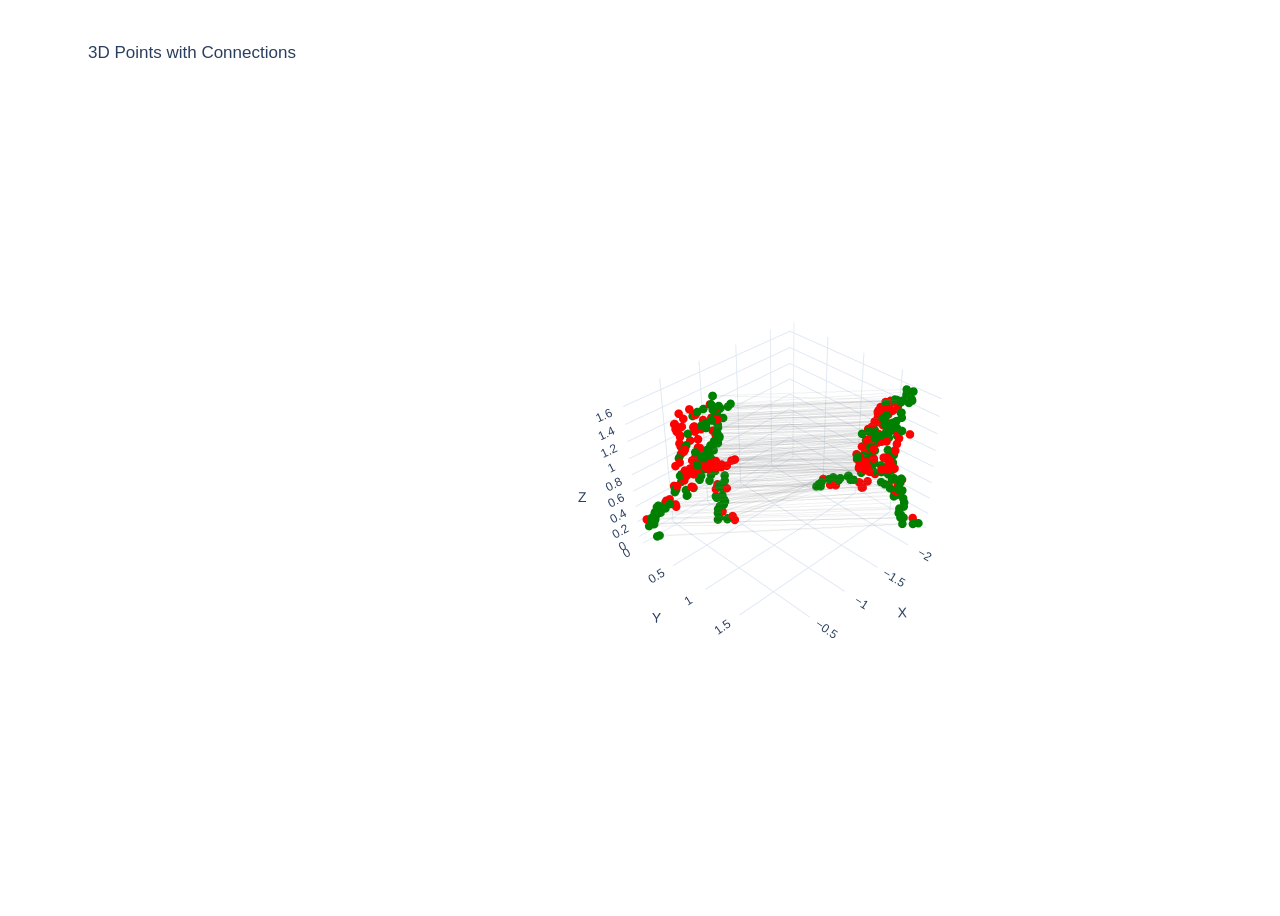
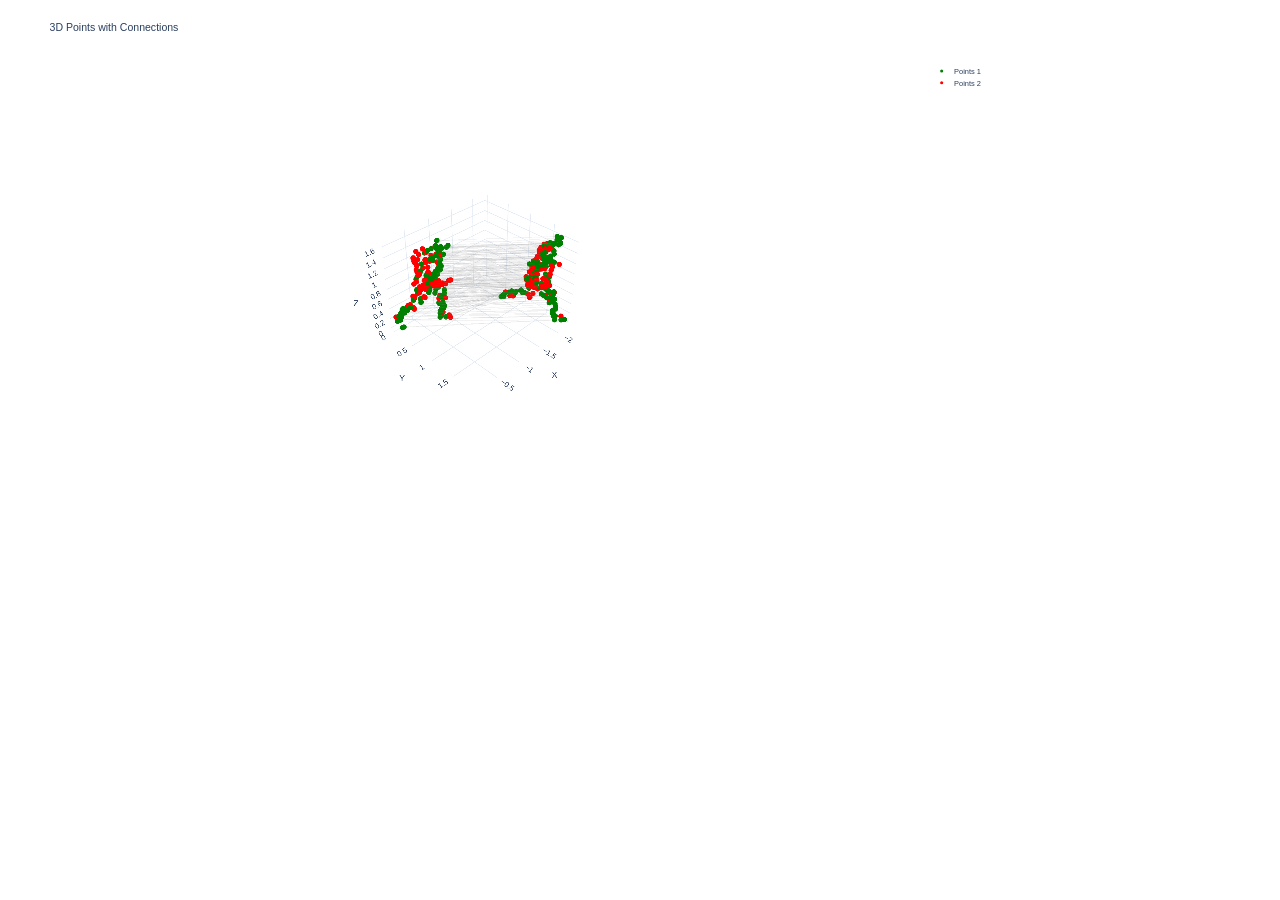
